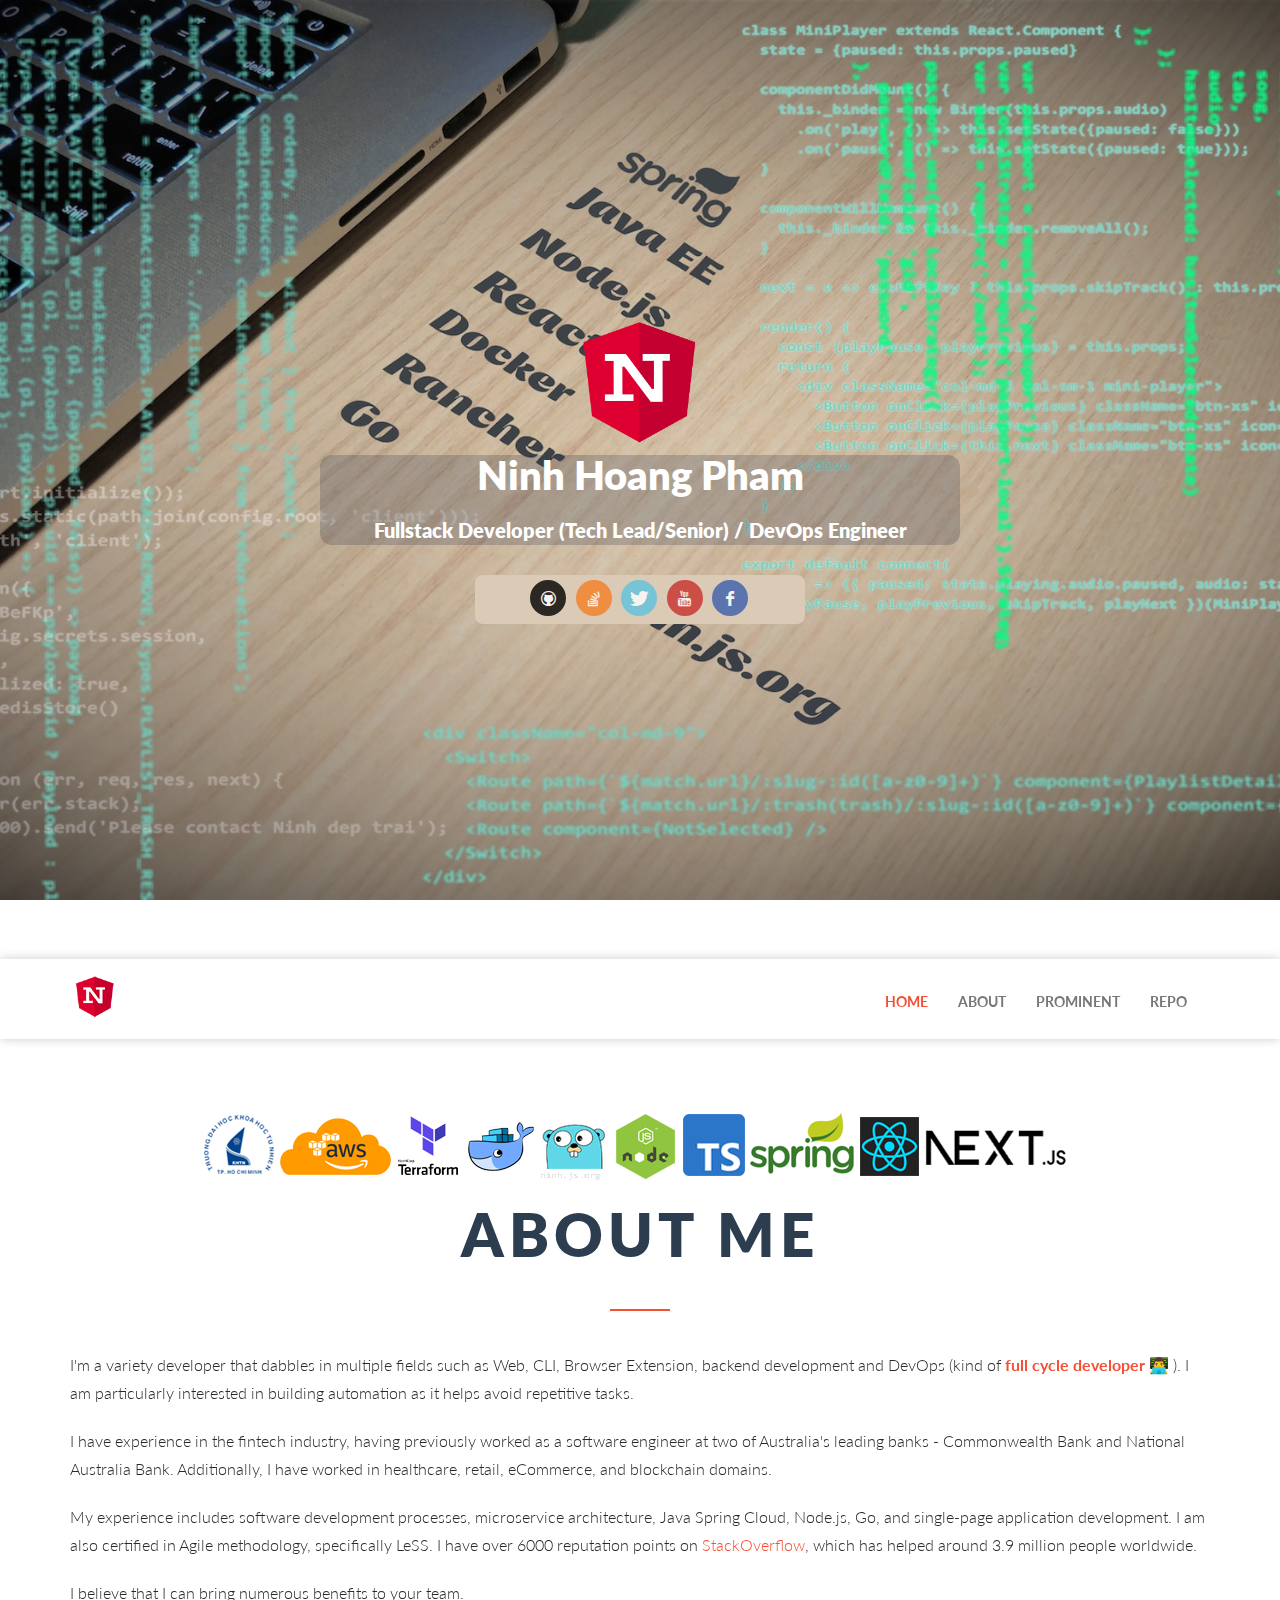
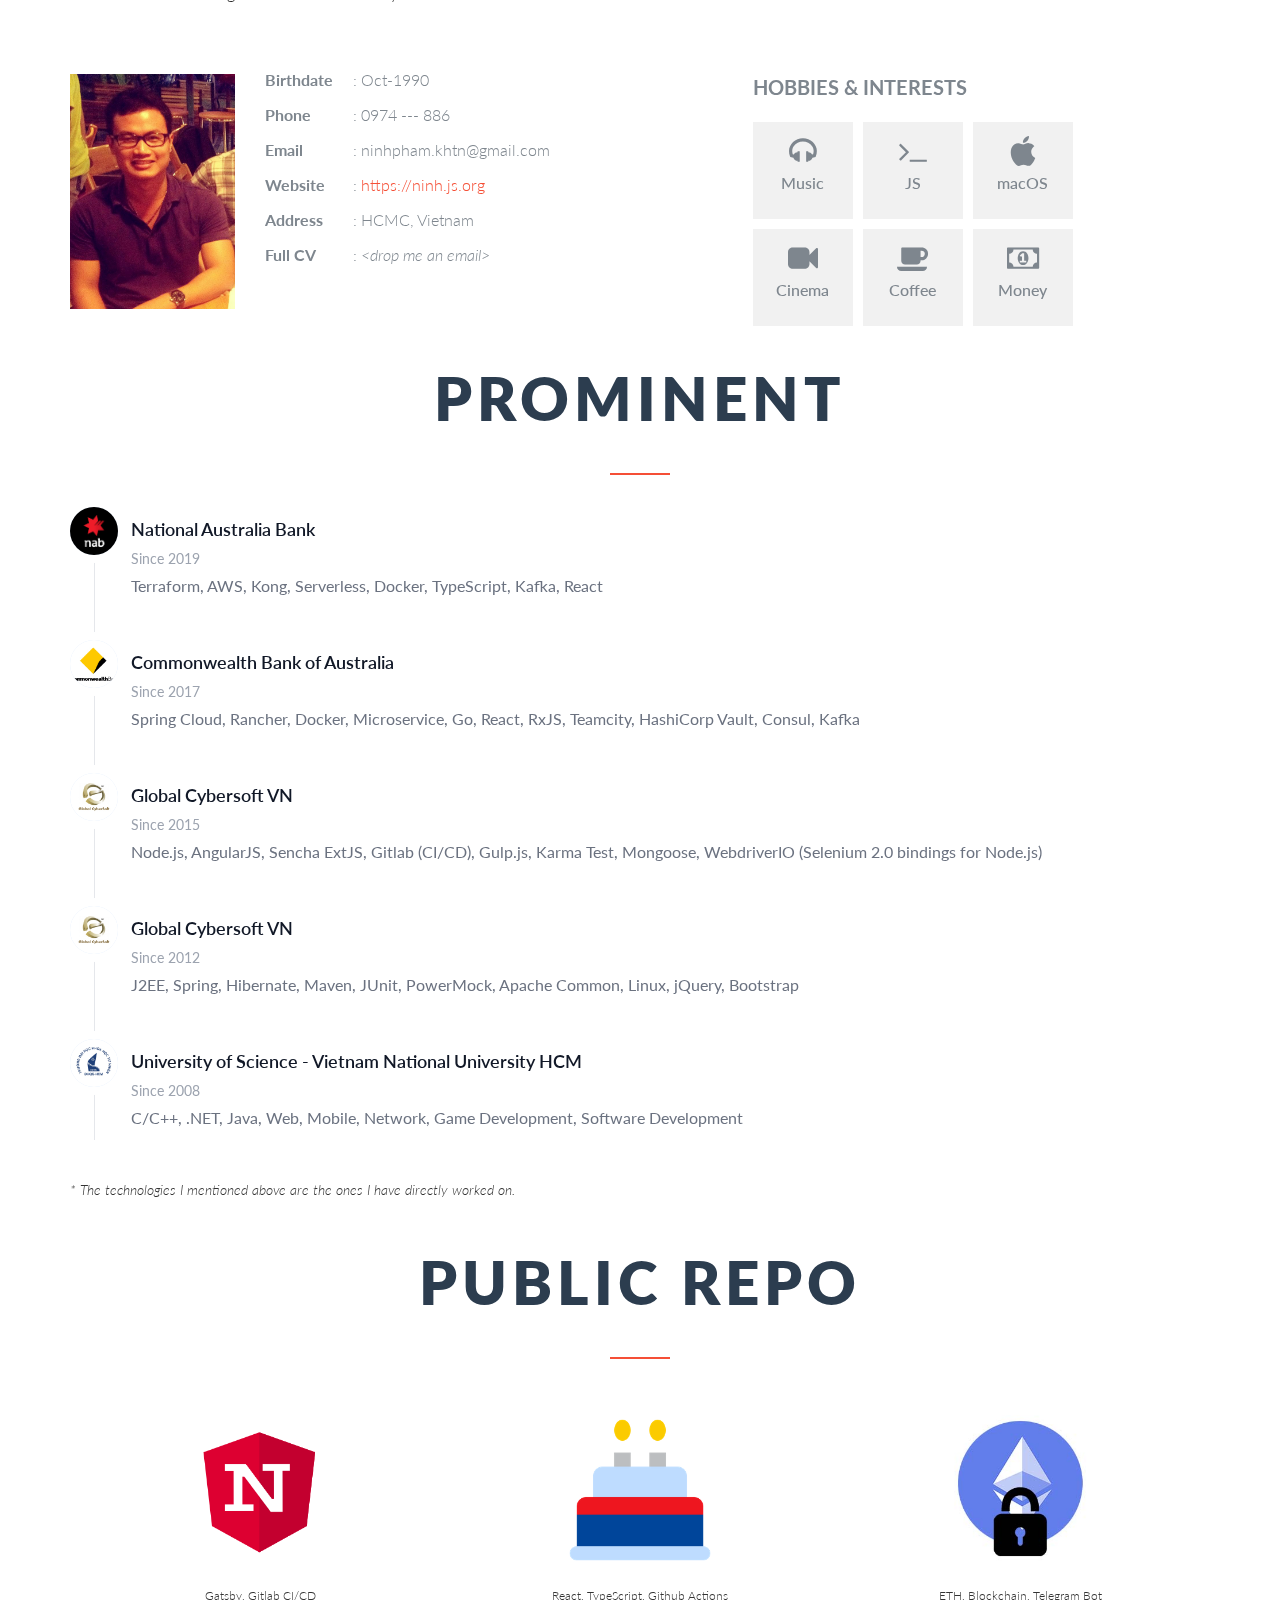
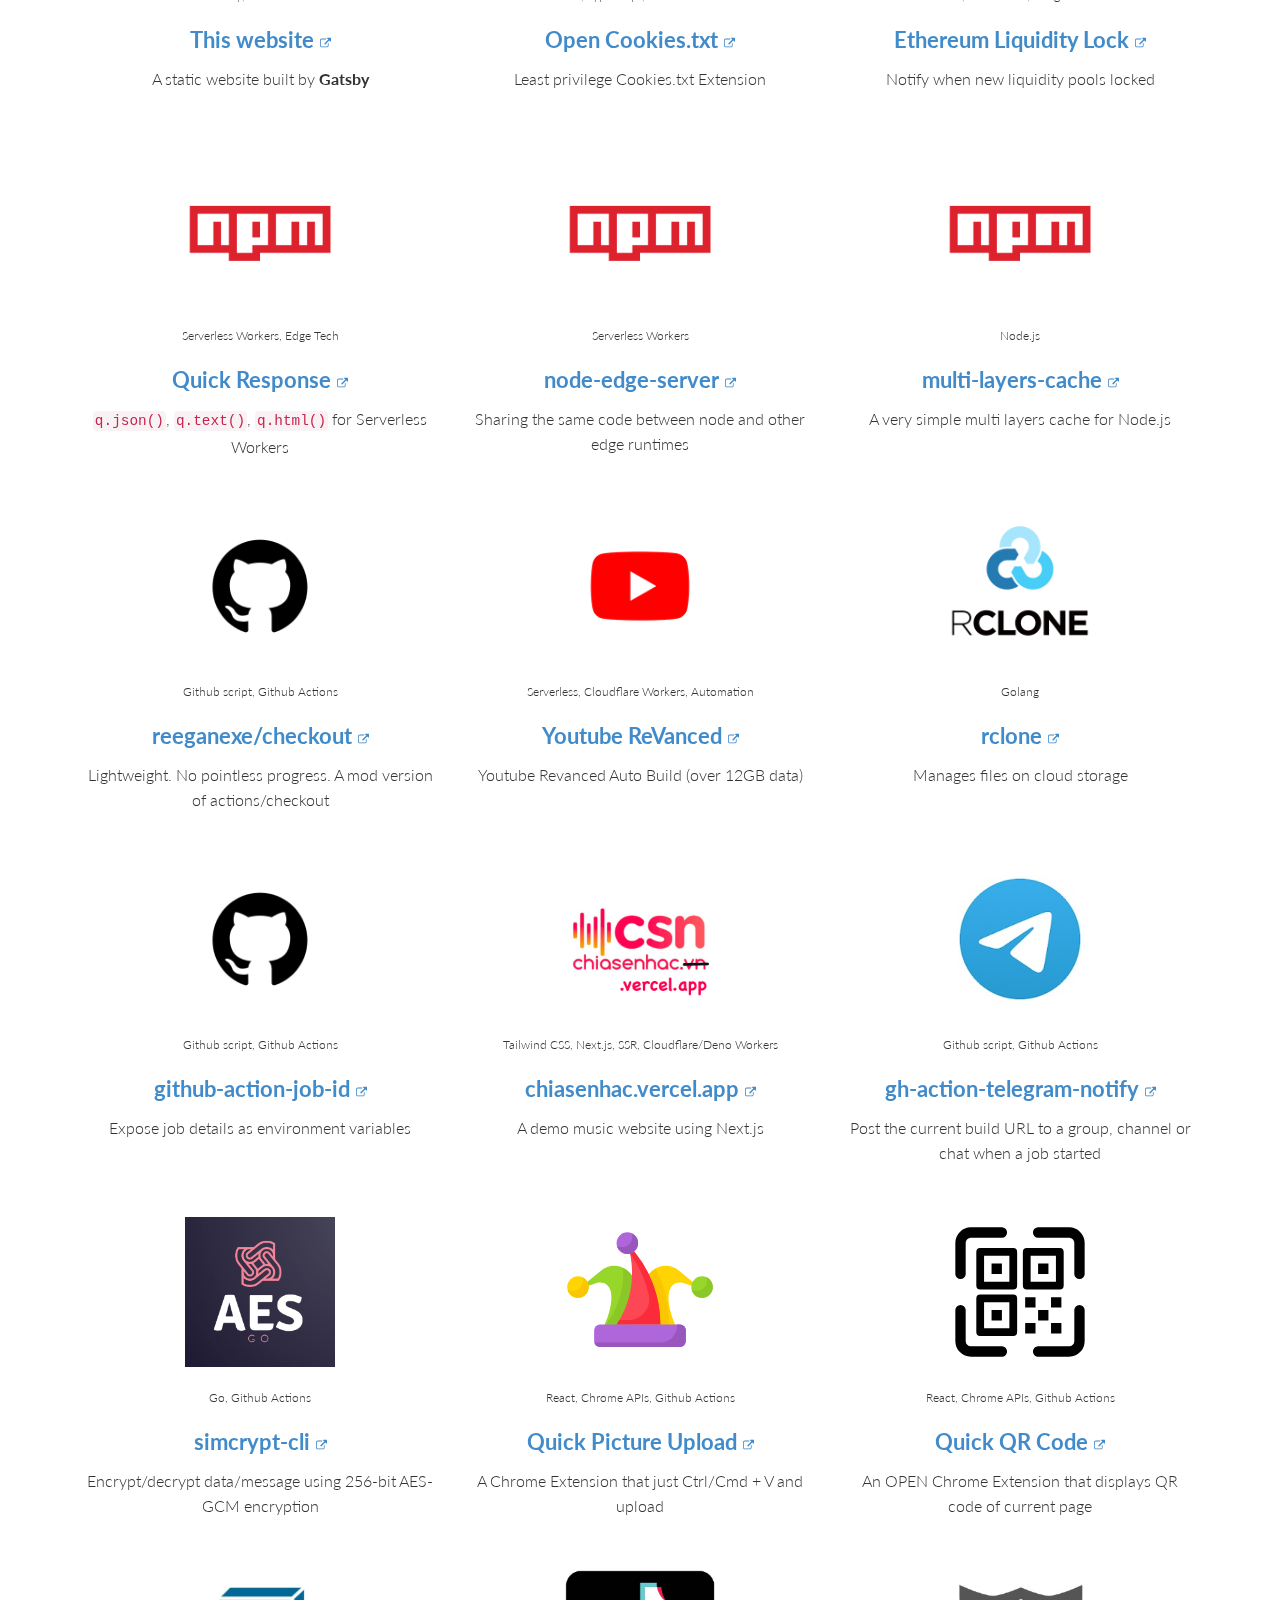
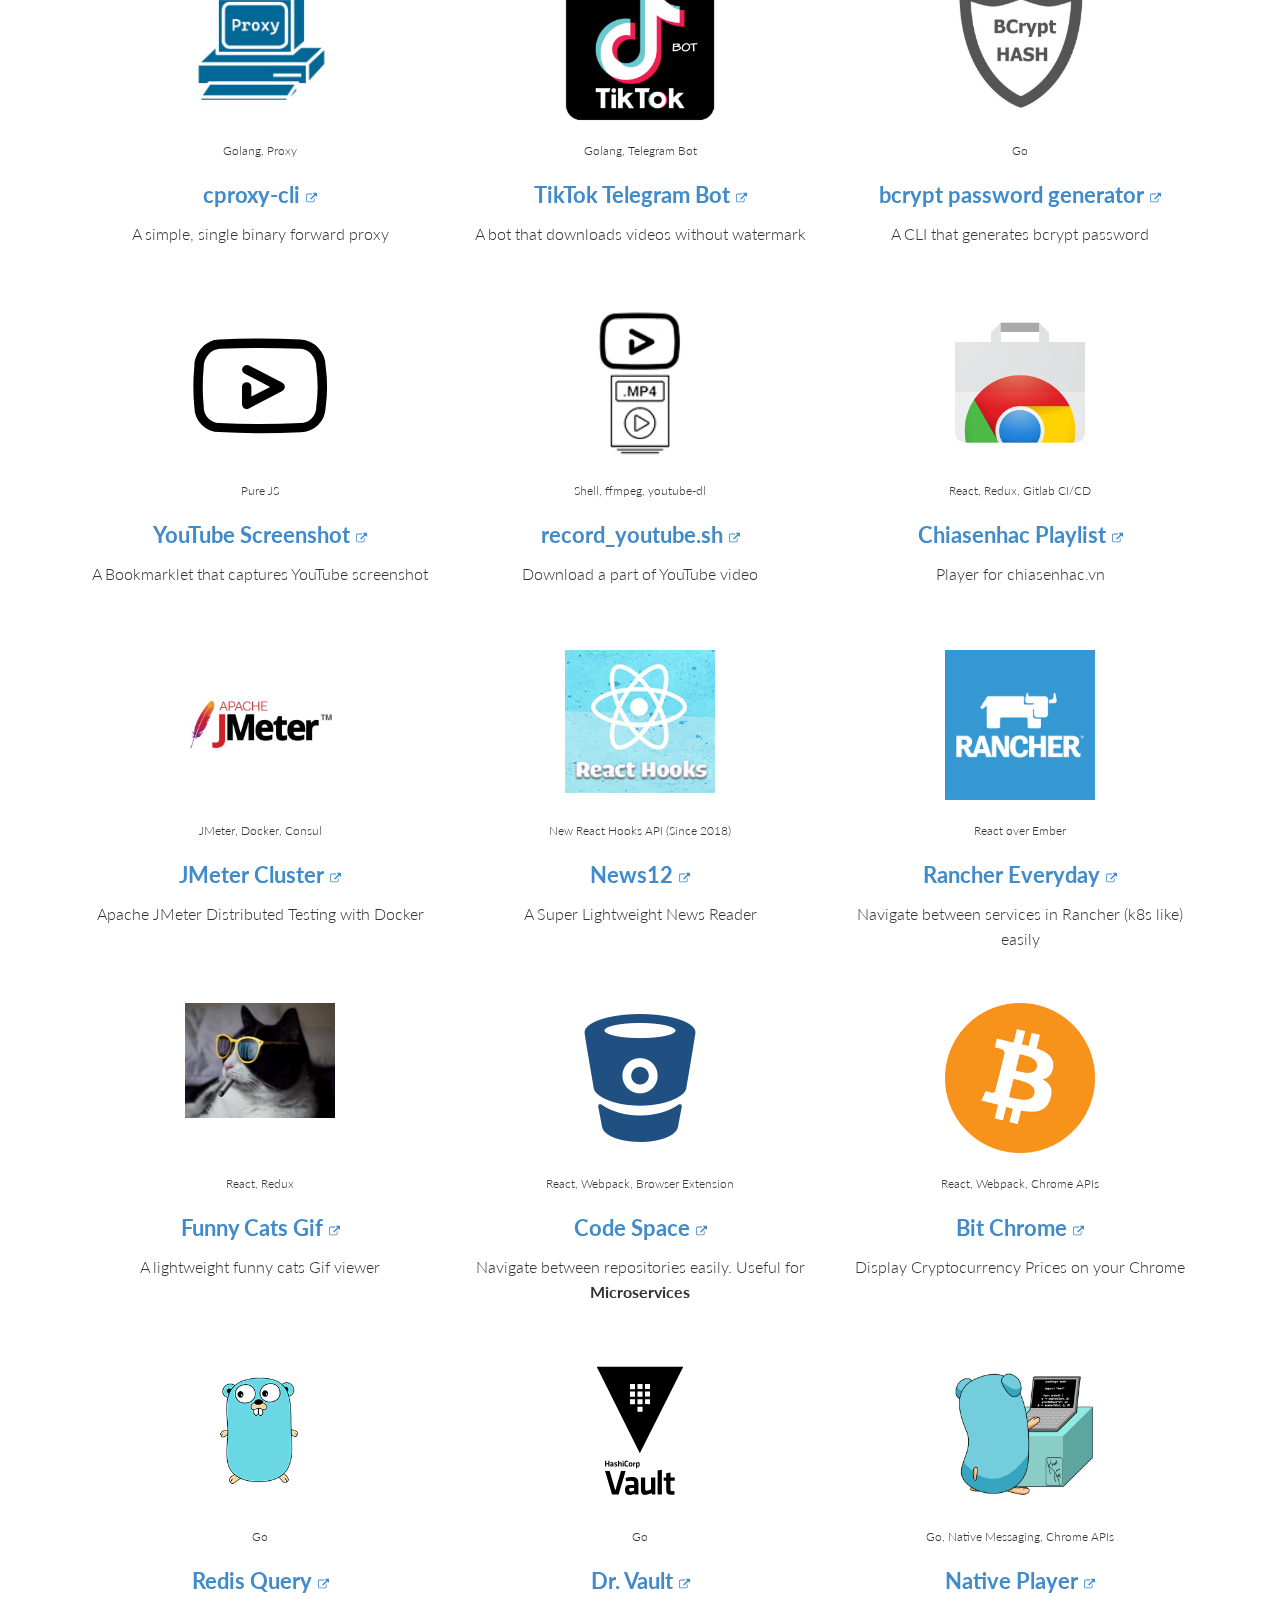
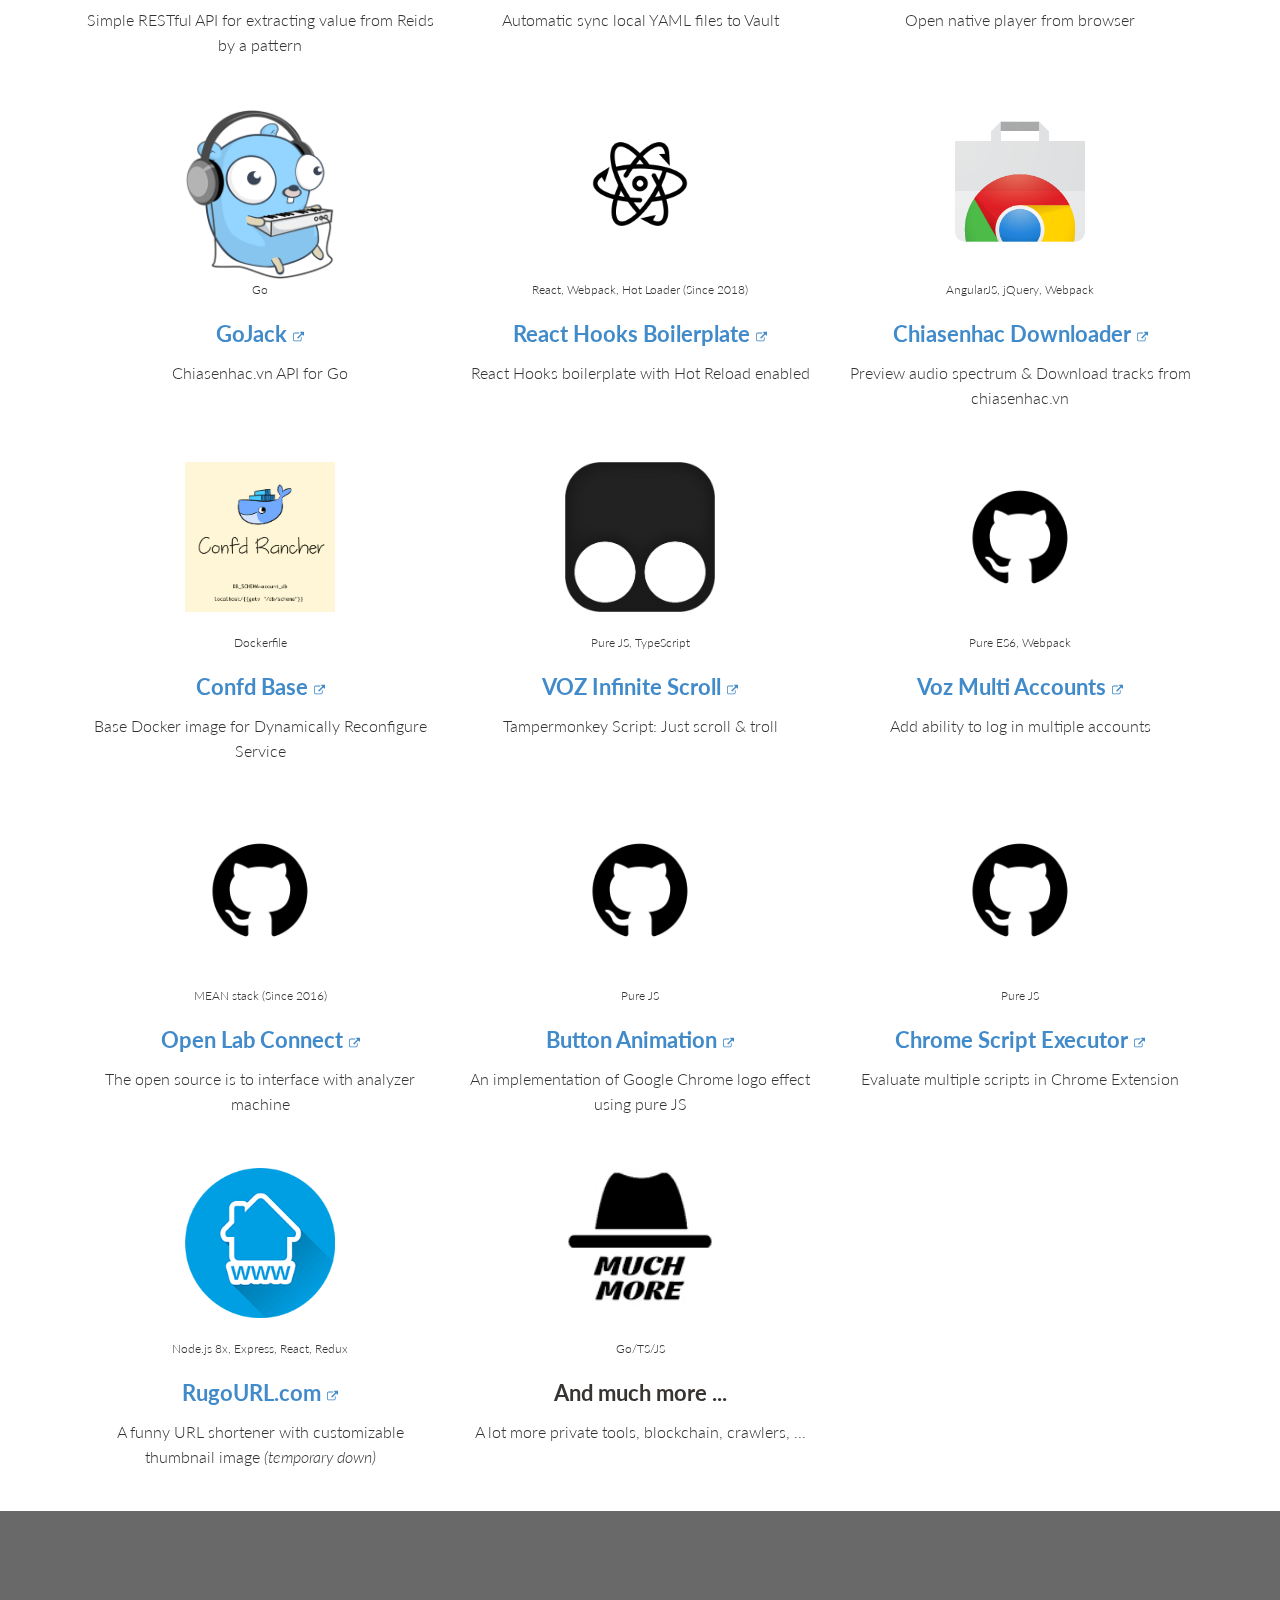
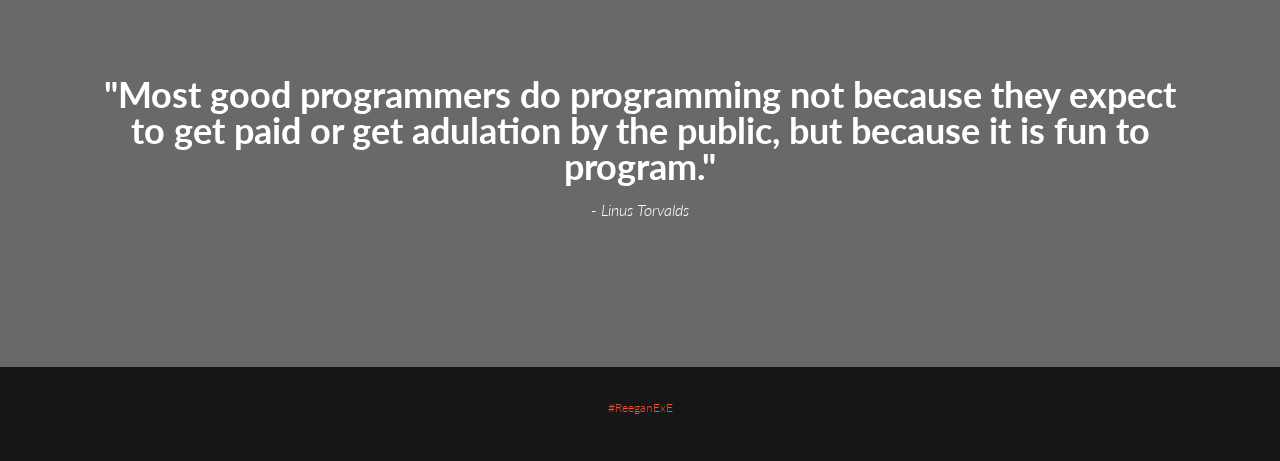
==== index.html @ cacd3e43 "Initial" ====
<!DOCTYPE html><html lang="en"><head><meta charSet="utf-8"/><meta http-equiv="x-ua-compatible" content="ie=edge"/><meta name="viewport" content="width=device-width, initial-scale=1, shrink-to-fit=no"/><meta name="generator" content="Gatsby 5.11.0"/><meta data-react-helmet="true" name="description" content="Spring Cloud, Golang, AWS, Node.js, React, Cloud Native, Docker, TypeScript, DevOps, Webpack, Git, Agile"/><meta data-react-helmet="true" name="keywords" content="Ninh Pham - Resume - ReeganExE"/><meta data-react-helmet="true" property="og:title" content="Ninh Pham - Fullstack Developer / A DevOps / A Tech lead - #ReeganExE"/><meta data-react-helmet="true" property="og:description" content="Spring Cloud, Golang, AWS, Node.js, React, Cloud Native, Docker, TypeScript, DevOps, Webpack, Git, Agile"/><meta data-react-helmet="true" property="og:type" content="website"/><meta data-react-helmet="true" name="twitter:card" content="summary"/><meta data-react-helmet="true" name="twitter:creator" content="@ReeganExE Ninh Pham"/><meta data-react-helmet="true" name="twitter:title" content="Ninh Pham - Fullstack Developer / A DevOps / A Tech lead - #ReeganExE"/><meta data-react-helmet="true" name="twitter:description" content="Spring Cloud, Golang, AWS, Node.js, React, Cloud Native, Docker, TypeScript, DevOps, Webpack, Git, Agile"/><meta data-react-helmet="true" name="twitter:image" content="img/IMG_7351-4-01.jpg"/><meta name="theme-color" content="#4a4a4d"/><style data-href="/styles.79ef4f808b6f6ef29a2e.css" data-identity="gatsby-global-css">/*
! tailwindcss v3.3.2 | MIT License | https://tailwindcss.com
*/*,:after,:before{border:0 solid #e5e7eb;box-sizing:border-box}:after,:before{--tw-content:""}html{-webkit-text-size-adjust:100%;font-feature-settings:normal;font-family:ui-sans-serif,system-ui,-apple-system,BlinkMacSystemFont,Segoe UI,Roboto,Helvetica Neue,Arial,Noto Sans,sans-serif,Apple Color Emoji,Segoe UI Emoji,Segoe UI Symbol,Noto Color Emoji;font-variation-settings:normal;line-height:1.5;-moz-tab-size:4;-o-tab-size:4;tab-size:4}body{line-height:inherit;margin:0}hr{border-top-width:1px;color:inherit;height:0}abbr:where([title]){-webkit-text-decoration:underline dotted;text-decoration:underline dotted}h1,h2,h3,h4,h5,h6{font-size:inherit;font-weight:inherit}a{color:inherit;text-decoration:inherit}b,strong{font-weight:bolder}code,kbd,pre,samp{font-family:ui-monospace,SFMono-Regular,Menlo,Monaco,Consolas,Liberation Mono,Courier New,monospace;font-size:1em}small{font-size:80%}sub,sup{font-size:75%;line-height:0;position:relative;vertical-align:baseline}sub{bottom:-.25em}sup{top:-.5em}table{border-collapse:collapse;border-color:inherit;text-indent:0}button,input,optgroup,select,textarea{color:inherit;font-family:inherit;font-size:100%;font-weight:inherit;line-height:inherit;margin:0;padding:0}button,select{text-transform:none}[type=button],[type=reset],[type=submit],button{-webkit-appearance:button;background-color:transparent;background-image:none}:-moz-focusring{outline:auto}:-moz-ui-invalid{box-shadow:none}progress{vertical-align:baseline}::-webkit-inner-spin-button,::-webkit-outer-spin-button{height:auto}[type=search]{-webkit-appearance:textfield;outline-offset:-2px}::-webkit-search-decoration{-webkit-appearance:none}::-webkit-file-upload-button{-webkit-appearance:button;font:inherit}summary{display:list-item}blockquote,dd,dl,figure,h1,h2,h3,h4,h5,h6,hr,p,pre{margin:0}fieldset{margin:0}fieldset,legend{padding:0}menu,ol,ul{list-style:none;margin:0;padding:0}textarea{resize:vertical}input::-moz-placeholder,textarea::-moz-placeholder{color:#9ca3af;opacity:1}input::placeholder,textarea::placeholder{color:#9ca3af;opacity:1}[role=button],button{cursor:pointer}:disabled{cursor:default}audio,canvas,embed,iframe,img,object,svg,video{display:block;vertical-align:middle}img,video{height:auto;max-width:100%}[hidden]{display:none}*,:after,:before{--tw-border-spacing-x:0;--tw-border-spacing-y:0;--tw-translate-x:0;--tw-translate-y:0;--tw-rotate:0;--tw-skew-x:0;--tw-skew-y:0;--tw-scale-x:1;--tw-scale-y:1;--tw-pan-x: ;--tw-pan-y: ;--tw-pinch-zoom: ;--tw-scroll-snap-strictness:proximity;--tw-gradient-from-position: ;--tw-gradient-via-position: ;--tw-gradient-to-position: ;--tw-ordinal: ;--tw-slashed-zero: ;--tw-numeric-figure: ;--tw-numeric-spacing: ;--tw-numeric-fraction: ;--tw-ring-inset: ;--tw-ring-offset-width:0px;--tw-ring-offset-color:#fff;--tw-ring-color:rgba(59,130,246,.5);--tw-ring-offset-shadow:0 0 #0000;--tw-ring-shadow:0 0 #0000;--tw-shadow:0 0 #0000;--tw-shadow-colored:0 0 #0000;--tw-blur: ;--tw-brightness: ;--tw-contrast: ;--tw-grayscale: ;--tw-hue-rotate: ;--tw-invert: ;--tw-saturate: ;--tw-sepia: ;--tw-drop-shadow: ;--tw-backdrop-blur: ;--tw-backdrop-brightness: ;--tw-backdrop-contrast: ;--tw-backdrop-grayscale: ;--tw-backdrop-hue-rotate: ;--tw-backdrop-invert: ;--tw-backdrop-opacity: ;--tw-backdrop-saturate: ;--tw-backdrop-sepia: }::backdrop{--tw-border-spacing-x:0;--tw-border-spacing-y:0;--tw-translate-x:0;--tw-translate-y:0;--tw-rotate:0;--tw-skew-x:0;--tw-skew-y:0;--tw-scale-x:1;--tw-scale-y:1;--tw-pan-x: ;--tw-pan-y: ;--tw-pinch-zoom: ;--tw-scroll-snap-strictness:proximity;--tw-gradient-from-position: ;--tw-gradient-via-position: ;--tw-gradient-to-position: ;--tw-ordinal: ;--tw-slashed-zero: ;--tw-numeric-figure: ;--tw-numeric-spacing: ;--tw-numeric-fraction: ;--tw-ring-inset: ;--tw-ring-offset-width:0px;--tw-ring-offset-color:#fff;--tw-ring-color:rgba(59,130,246,.5);--tw-ring-offset-shadow:0 0 #0000;--tw-ring-shadow:0 0 #0000;--tw-shadow:0 0 #0000;--tw-shadow-colored:0 0 #0000;--tw-blur: ;--tw-brightness: ;--tw-contrast: ;--tw-grayscale: ;--tw-hue-rotate: ;--tw-invert: ;--tw-saturate: ;--tw-sepia: ;--tw-drop-shadow: ;--tw-backdrop-blur: ;--tw-backdrop-brightness: ;--tw-backdrop-contrast: ;--tw-backdrop-grayscale: ;--tw-backdrop-hue-rotate: ;--tw-backdrop-invert: ;--tw-backdrop-opacity: ;--tw-backdrop-saturate: ;--tw-backdrop-sepia: }.sbngdl{color:var(--tw-format-body);max-width:65ch}.sbngdl :where([class~=lead]):not(:where([class~=_4vucd] *)){color:var(--tw-format-lead);font-size:1.25em;line-height:1.6;margin-bottom:1.2em;margin-top:1.2em}.sbngdl :where(a):not(:where([class~=_4vucd] *)){color:var(--tw-format-links);font-weight:500;text-decoration:underline}.sbngdl :where(a):not(:where([class~=_4vucd] *)):hover{text-decoration:none}.sbngdl :where(strong):not(:where([class~=_4vucd] *)){color:var(--tw-format-bold);font-weight:700}.sbngdl :where(a strong):not(:where([class~=_4vucd] *)){color:inherit}.sbngdl :where(blockquote strong):not(:where([class~=_4vucd] *)){color:inherit}.sbngdl :where(thead th strong):not(:where([class~=_4vucd] *)){color:inherit}.sbngdl :where(ol):not(:where([class~=_4vucd] *)){list-style-type:decimal;margin-bottom:1.25em;margin-top:1.25em;padding-left:1.625em}.sbngdl :where(ol[type=A]):not(:where([class~=_4vucd] *)){list-style-type:upper-alpha}.sbngdl :where(ol[type=a]):not(:where([class~=_4vucd] *)){list-style-type:lower-alpha}.sbngdl :where(ol[type=A s]):not(:where([class~=_4vucd] *)){list-style-type:upper-alpha}.sbngdl :where(ol[type=a s]):not(:where([class~=_4vucd] *)){list-style-type:lower-alpha}.sbngdl :where(ol[type=I]):not(:where([class~=_4vucd] *)){list-style-type:upper-roman}.sbngdl :where(ol[type=i]):not(:where([class~=_4vucd] *)){list-style-type:lower-roman}.sbngdl :where(ol[type=I s]):not(:where([class~=_4vucd] *)){list-style-type:upper-roman}.sbngdl :where(ol[type=i s]):not(:where([class~=_4vucd] *)){list-style-type:lower-roman}.sbngdl :where(ol[type="1"]):not(:where([class~=_4vucd] *)){list-style-type:decimal}.sbngdl :where(ul):not(:where([class~=_4vucd] *)){list-style-type:disc;margin-bottom:1.25em;margin-top:1.25em;padding-left:1.625em}.sbngdl :where(ol>li):not(:where([class~=_4vucd] *))::marker{color:var(--tw-format-counters);font-weight:400}.sbngdl :where(ul>li):not(:where([class~=_4vucd] *))::marker{color:var(--tw-format-bullets)}.sbngdl :where(hr):not(:where([class~=_4vucd] *)){border-color:var(--tw-format-hr);border-top-width:1px;margin-bottom:3em;margin-top:3em}.sbngdl :where(blockquote):not(:where([class~=_4vucd] *)){color:var(--tw-format-quotes);font-size:1.1111111em;font-style:italic;font-weight:700;margin-bottom:1.6em;quotes:"\201C""\201D""\2018""\2019"}.sbngdl :where(blockquote):not(:where([class~=_4vucd] *)):before{background-image:url("data:image/svg+xml;charset=utf-8,%3Csvg xmlns='http://www.w3.org/2000/svg' width='32' height='24' fill='none' viewBox='0 0 32 24'%3E%3Cpath fill='%239CA3AF' d='M18.69 24v-9.855C18.69 6.54 23.663 1.385 30.666 0l1.326 2.868c-3.242 1.223-5.326 4.85-5.326 7.799H32V24H18.69ZM0 24v-9.855C0 6.54 4.997 1.384 12 0l1.328 2.868C10.084 4.091 8 7.718 8 10.667h5.31V24H0Z'/%3E%3C/svg%3E");background-repeat:no-repeat;color:var(--tw-format-quotes);content:"";display:block;height:1.3333333em;margin-top:1.6em;width:1.7777778em}.sbngdl :where(blockquote p:first-of-type):not(:where([class~=_4vucd] *)):before{content:open-quote}.sbngdl :where(blockquote p:last-of-type):not(:where([class~=_4vucd] *)):after{content:close-quote}.sbngdl :where(h1):not(:where([class~=_4vucd] *)){color:var(--tw-format-headings);font-size:2.25em;font-weight:800;line-height:1.1111111;margin-bottom:.8888889em;margin-top:0}.sbngdl :where(h1 strong):not(:where([class~=_4vucd] *)){color:inherit;font-weight:900}.sbngdl :where(h2):not(:where([class~=_4vucd] *)){color:var(--tw-format-headings);font-size:1.5em;font-weight:700;line-height:1.3333333;margin-bottom:1em;margin-top:0}.sbngdl :where(h2 strong):not(:where([class~=_4vucd] *)){color:inherit;font-weight:800}.sbngdl :where(h3):not(:where([class~=_4vucd] *)){color:var(--tw-format-headings);font-size:1.25em;font-weight:700;line-height:1.6;margin-bottom:.6em;margin-top:0}.sbngdl :where(h3 strong):not(:where([class~=_4vucd] *)){color:inherit;font-weight:800}.sbngdl :where(h4):not(:where([class~=_4vucd] *)){color:var(--tw-format-headings);font-weight:600;line-height:1.5;margin-bottom:.5em;margin-top:0}.sbngdl :where(h4 strong):not(:where([class~=_4vucd] *)){color:inherit;font-weight:700}.sbngdl :where(img):not(:where([class~=_4vucd] *)){margin-bottom:2em;margin-top:2em}.sbngdl :where(figure>*):not(:where([class~=_4vucd] *)){margin-bottom:0;margin-top:0}.sbngdl :where(figcaption):not(:where([class~=_4vucd] *)){color:var(--tw-format-captions);font-size:.875em;line-height:1.4285714;margin-top:.8571429em}.sbngdl :where(code):not(:where([class~=_4vucd] *)){background-color:var(--tw-format-code-bg);border-radius:.2222222em;color:var(--tw-format-code);font-size:.875em;font-weight:600;padding:.3333333em .5555556em}.sbngdl :where(a code):not(:where([class~=_4vucd] *)){color:inherit}.sbngdl :where(h1 code):not(:where([class~=_4vucd] *)){color:inherit}.sbngdl :where(h2 code):not(:where([class~=_4vucd] *)){color:inherit;font-size:.875em}.sbngdl :where(h3 code):not(:where([class~=_4vucd] *)){color:inherit;font-size:.9em}.sbngdl :where(h4 code):not(:where([class~=_4vucd] *)){color:inherit}.sbngdl :where(blockquote code):not(:where([class~=_4vucd] *)){color:inherit}.sbngdl :where(thead th code):not(:where([class~=_4vucd] *)){color:inherit}.sbngdl :where(pre):not(:where([class~=_4vucd] *)){background-color:var(--tw-format-pre-bg);border-radius:.375rem;color:var(--tw-format-pre-code);font-size:.875em;font-weight:400;line-height:1.7142857;margin-bottom:1.7142857em;margin-top:1.7142857em;overflow-x:auto;padding:.8571429em 1.1428571em}.sbngdl :where(pre code):not(:where([class~=_4vucd] *)){background-color:transparent;border-radius:0;border-width:0;color:inherit;font-family:inherit;font-size:inherit;font-weight:inherit;line-height:inherit;padding:0}.sbngdl :where(pre code):not(:where([class~=_4vucd] *)):before{content:none}.sbngdl :where(pre code):not(:where([class~=_4vucd] *)):after{content:none}.sbngdl :where(table):not(:where([class~=_4vucd] *)){font-size:.875em;line-height:1.7142857;margin-bottom:2em;margin-top:2em;table-layout:auto;text-align:left;width:100%}.sbngdl :where(thead):not(:where([class~=_4vucd] *)){background-color:var(--tw-format-th-bg);border-radius:.2777778em}.sbngdl :where(thead th):not(:where([class~=_4vucd] *)){color:var(--tw-format-headings);font-weight:600;padding:.5555556em .5714286em .5714286em;vertical-align:bottom}.sbngdl :where(tbody tr):not(:where([class~=_4vucd] *)){border-bottom-color:var(--tw-format-td-borders);border-bottom-width:1px}.sbngdl :where(tbody tr:last-child):not(:where([class~=_4vucd] *)){border-bottom-width:0}.sbngdl :where(tbody td):not(:where([class~=_4vucd] *)){vertical-align:baseline}.sbngdl :where(tfoot):not(:where([class~=_4vucd] *)){border-top-color:var(--tw-format-th-borders);border-top-width:1px}.sbngdl :where(tfoot td):not(:where([class~=_4vucd] *)){vertical-align:top}.sbngdl{--tw-format-body:#6b7280;--tw-format-headings:#111827;--tw-format-lead:#6b7280;--tw-format-links:#4b5563;--tw-format-bold:#111827;--tw-format-counters:#6b7280;--tw-format-bullets:#6b7280;--tw-format-hr:#e5e7eb;--tw-format-quotes:#111827;--tw-format-quote-borders:#e5e7eb;--tw-format-captions:#6b7280;--tw-format-code:#111827;--tw-format-code-bg:#f3f4f6;--tw-format-pre-code:#4b5563;--tw-format-pre-bg:#f3f4f6;--tw-format-th-borders:#e5e7eb;--tw-format-th-bg:#f9fafb;--tw-format-td-borders:#e5e7eb;--tw-format-invert-body:#d7d7d8;--tw-format-invert-headings:#fff;--tw-format-invert-lead:#fff;--tw-format-invert-links:#fff;--tw-format-invert-bold:#fff;--tw-format-invert-counters:#9ca3af;--tw-format-invert-bullets:#4b5563;--tw-format-invert-hr:#374151;--tw-format-invert-quotes:#f3f4f6;--tw-format-invert-quote-borders:#374151;--tw-format-invert-captions:#9ca3af;--tw-format-invert-code:#fff;--tw-format-invert-code-bg:#1f2937;--tw-format-invert-pre-code:#d1d5db;--tw-format-invert-pre-bg:#374151;--tw-format-invert-th-borders:#4b5563;--tw-format-invert-td-borders:#747577;--tw-format-invert-th-bg:#4f6689;font-size:1rem;line-height:1.75}.sbngdl :where(p):not(:where([class~=_4vucd] *)){margin-bottom:1.25em;margin-top:1.25em}.sbngdl :where(blockquote>p:first-child):not(:where([class~=_4vucd] *)){margin-top:0}.sbngdl :where(video):not(:where([class~=_4vucd] *)){margin-bottom:2em;margin-top:2em}.sbngdl :where(figure):not(:where([class~=_4vucd] *)){margin-bottom:2em;margin-top:2em}.sbngdl :where(li):not(:where([class~=_4vucd] *)){margin-bottom:.5em;margin-top:.5em}.sbngdl :where(ol>li):not(:where([class~=_4vucd] *)){padding-left:.375em}.sbngdl :where(ul>li):not(:where([class~=_4vucd] *)){padding-left:.375em}.sbngdl :where(.sbngdl>ul>li p):not(:where([class~=_4vucd] *)){margin-bottom:.75em;margin-top:.75em}.sbngdl :where(.sbngdl>ul>li>:first-child):not(:where([class~=_4vucd] *)){margin-top:1.25em}.sbngdl :where(.sbngdl>ul>li>:last-child):not(:where([class~=_4vucd] *)){margin-bottom:1.25em}.sbngdl :where(.sbngdl>ol>li>:first-child):not(:where([class~=_4vucd] *)){margin-top:1.25em}.sbngdl :where(.sbngdl>ol>li>:last-child):not(:where([class~=_4vucd] *)){margin-bottom:1.25em}.sbngdl :where(ul ul,ul ol,ol ul,ol ol):not(:where([class~=_4vucd] *)){margin-bottom:.75em;margin-top:.75em}.sbngdl :where(hr+*):not(:where([class~=_4vucd] *)){margin-top:0}.sbngdl :where(h2+*):not(:where([class~=_4vucd] *)){margin-top:0}.sbngdl :where(h3+*):not(:where([class~=_4vucd] *)){margin-top:0}.sbngdl :where(h4+*):not(:where([class~=_4vucd] *)){margin-top:0}.sbngdl :where(thead th:last-child):not(:where([class~=_4vucd] *)){padding-right:0}.sbngdl :where(tbody td,tfoot td):not(:where([class~=_4vucd] *)){padding:.5714286em}.sbngdl :where(tbody td:last-child,tfoot td:last-child):not(:where([class~=_4vucd] *)){padding-right:0}.sbngdl :where(.sbngdl>:first-child):not(:where([class~=_4vucd] *)){margin-top:0}.sbngdl :where(.sbngdl>:last-child):not(:where([class~=_4vucd] *)){margin-bottom:0}._11uv0w0{font-size:1rem;line-height:1.7142857}._11uv0w0 :where(p):not(:where([class~=_4vucd] *)){margin-bottom:1em;margin-top:1em}._11uv0w0 :where([class~=lead]):not(:where([class~=_4vucd] *)){font-size:1.125em;line-height:1.5555556;margin-bottom:.8888889em;margin-top:.8888889em}._11uv0w0 :where(blockquote):not(:where([class~=_4vucd] *)){margin-bottom:1.3333333em}._11uv0w0 :where(blockquote):not(:where([class~=_4vucd] *)):before{margin-top:1.3333333em}._11uv0w0 :where(h1):not(:where([class~=_4vucd] *)){font-size:1.6666667em;line-height:1.2;margin-bottom:.8em;margin-top:0}._11uv0w0 :where(h2):not(:where([class~=_4vucd] *)){font-size:1.5em;line-height:1.4;margin-bottom:.8em;margin-top:0}._11uv0w0 :where(h3):not(:where([class~=_4vucd] *)){font-size:1.25em;line-height:1.5555556;margin-bottom:.4444444em;margin-top:0}._11uv0w0 :where(h4):not(:where([class~=_4vucd] *)){font-size:1.125em;line-height:1.25;margin-bottom:.5em;margin-top:0}._11uv0w0 :where(img):not(:where([class~=_4vucd] *)){margin-bottom:1.5em;margin-top:1.5em}._11uv0w0 :where(video):not(:where([class~=_4vucd] *)){margin-bottom:1.5em;margin-top:1.5em}._11uv0w0 :where(figure):not(:where([class~=_4vucd] *)){margin-bottom:1.5em;margin-top:1.5em}._11uv0w0 :where(figure>*):not(:where([class~=_4vucd] *)){margin-bottom:0;margin-top:0}._11uv0w0 :where(figcaption):not(:where([class~=_4vucd] *)){font-size:.875em;line-height:1.3333333;margin-top:.6666667em;text-align:center}._11uv0w0 :where(code):not(:where([class~=_4vucd] *)){font-size:.875em}._11uv0w0 :where(h2 code):not(:where([class~=_4vucd] *)){font-size:.9em}._11uv0w0 :where(h3 code):not(:where([class~=_4vucd] *)){font-size:.8888889em}._11uv0w0 :where(pre):not(:where([class~=_4vucd] *)){border-radius:.25rem;font-size:.875em;line-height:1.6666667;margin-bottom:1.6666667em;margin-top:1.6666667em;padding:.6666667em 1em}._11uv0w0 :where(ol):not(:where([class~=_4vucd] *)){margin-bottom:1em;margin-top:1em;padding-left:1.375em}._11uv0w0 :where(ul):not(:where([class~=_4vucd] *)){margin-bottom:1em;margin-top:1em;padding-left:1.375em}._11uv0w0 :where(li):not(:where([class~=_4vucd] *)){margin-bottom:.25em;margin-top:.25em}._11uv0w0 :where(ol>li):not(:where([class~=_4vucd] *)){padding-left:.375em}._11uv0w0 :where(ul>li):not(:where([class~=_4vucd] *)){padding-left:.375em}._11uv0w0 :where(.sbngdl>ul>li p):not(:where([class~=_4vucd] *)){margin-bottom:.5em;margin-top:.5em}._11uv0w0 :where(.sbngdl>ul>li>:first-child):not(:where([class~=_4vucd] *)){margin-top:1em}._11uv0w0 :where(.sbngdl>ul>li>:last-child):not(:where([class~=_4vucd] *)){margin-bottom:1em}._11uv0w0 :where(.sbngdl>ol>li>:first-child):not(:where([class~=_4vucd] *)){margin-top:1em}._11uv0w0 :where(.sbngdl>ol>li>:last-child):not(:where([class~=_4vucd] *)){margin-bottom:1em}._11uv0w0 :where(ul ul,ul ol,ol ul,ol ol):not(:where([class~=_4vucd] *)){margin-bottom:.5em;margin-top:.5em}._11uv0w0 :where(hr):not(:where([class~=_4vucd] *)){margin-bottom:2.5em;margin-top:2.5em}._11uv0w0 :where(hr+*):not(:where([class~=_4vucd] *)){margin-top:0}._11uv0w0 :where(h2+*):not(:where([class~=_4vucd] *)){margin-top:0}._11uv0w0 :where(h3+*):not(:where([class~=_4vucd] *)){margin-top:0}._11uv0w0 :where(h4+*):not(:where([class~=_4vucd] *)){margin-top:0}._11uv0w0 :where(table):not(:where([class~=_4vucd] *)){font-size:.875em;line-height:1.5}._11uv0w0 :where(thead th):not(:where([class~=_4vucd] *)){padding-bottom:.6666667em;padding-left:1em;padding-right:1em}._11uv0w0 :where(thead th:first-child):not(:where([class~=_4vucd] *)){padding-left:0}._11uv0w0 :where(thead th:last-child):not(:where([class~=_4vucd] *)){padding-right:0}._11uv0w0 :where(tbody td,tfoot td):not(:where([class~=_4vucd] *)){padding:.6666667em 1em}._11uv0w0 :where(tbody td:first-child,tfoot td:first-child):not(:where([class~=_4vucd] *)){padding-left:0}._11uv0w0 :where(tbody td:last-child,tfoot td:last-child):not(:where([class~=_4vucd] *)){padding-right:0}._11uv0w0 :where(.sbngdl>:first-child):not(:where([class~=_4vucd] *)){margin-top:0}._11uv0w0 :where(.sbngdl>:last-child):not(:where([class~=_4vucd] *)){margin-bottom:0}._10k5j2x :where(.sbngdl>ul>li p):not(:where([class~=_4vucd] *)){margin-bottom:.75em;margin-top:.75em}._10k5j2x :where(.sbngdl>ul>li>:first-child):not(:where([class~=_4vucd] *)){margin-top:1.25em}._10k5j2x :where(.sbngdl>ul>li>:last-child):not(:where([class~=_4vucd] *)){margin-bottom:1.25em}._10k5j2x :where(.sbngdl>ol>li>:first-child):not(:where([class~=_4vucd] *)){margin-top:1.25em}._10k5j2x :where(.sbngdl>ol>li>:last-child):not(:where([class~=_4vucd] *)){margin-bottom:1.25em}._10k5j2x :where(.sbngdl>:first-child):not(:where([class~=_4vucd] *)){margin-top:0}._10k5j2x :where(.sbngdl>:last-child):not(:where([class~=_4vucd] *)){margin-bottom:0}._103wm85 :where(.sbngdl>ul>li p):not(:where([class~=_4vucd] *)){margin-bottom:.8888889em;margin-top:.8888889em}._103wm85 :where(.sbngdl>ul>li>:first-child):not(:where([class~=_4vucd] *)){margin-top:1.3333333em}._103wm85 :where(.sbngdl>ul>li>:last-child):not(:where([class~=_4vucd] *)){margin-bottom:1.3333333em}._103wm85 :where(.sbngdl>ol>li>:first-child):not(:where([class~=_4vucd] *)){margin-top:1.3333333em}._103wm85 :where(.sbngdl>ol>li>:last-child):not(:where([class~=_4vucd] *)){margin-bottom:1.3333333em}._103wm85 :where(.sbngdl>:first-child):not(:where([class~=_4vucd] *)){margin-top:0}._103wm85 :where(.sbngdl>:last-child):not(:where([class~=_4vucd] *)){margin-bottom:0}.q9pd40{--tw-format-links:#2563eb;--tw-format-invert-links:#3b82f6}._17h6l04{pointer-events:none}.faqr44{position:fixed}._1lbabur{position:absolute}._18cbjui{position:relative}._1ggbalg{bottom:0;top:0}._16dqjug{left:-3.8rem}.befao3{top:-.5rem}.hecw16{left:0}.h4dac7{left:.75rem}.r7kc6h{top:.75rem}._1k0q3lq{margin-left:1rem;margin-right:1rem}.flogbl{margin-left:auto;margin-right:auto}.pzboxj{margin-bottom:1.5rem;margin-top:1.5rem}._1sabsdn{margin-bottom:.25rem}._1skbe2m{margin-bottom:.5rem}._1suazrl{margin-bottom:.75rem}._1t4algk{margin-bottom:1rem}._1tea75j{margin-bottom:1.25rem}._1to9sui{margin-bottom:1.5rem}._1psfd4w{margin-bottom:2rem}._1dbzkqo{margin-left:.5rem}._1efxzik{margin-left:1.5rem}._1gdv7dd{margin-left:2.25rem}._1ecwq2j{margin-right:.25rem}._1ewvxgh{margin-right:.75rem}._1f6vj5g{margin-right:1rem}._1bdwvrv{margin-top:.75rem}._1cruw8q{margin-top:1rem}._1d1uhxp{margin-top:1.25rem}._1c7vous{margin-top:1.5rem}._88mz4f{display:block}.r52x71{display:flex}._1qyw455{display:inline-flex}._13rrkda{display:table}._19ata0i{display:grid}.hc266a{display:none}.uth3g6{height:3rem}.vxfi82{height:4rem}._1mscifg{height:1.25rem}._1nmbbid{height:1.5rem}._1o6aiwb{height:2rem}._1ihrp8j{min-height:340px}._5rf9pi{min-height:100vh}._1mfd04d{width:3rem}._1lbelch{width:4rem}.rsqsoh{width:1.25rem}.qyrzlk{width:1.5rem}.dk4vi9{width:auto}.p0drrb{width:100%}._1v02wk7{max-width:42rem}._1a64v8f{max-width:768px}._1m1hknq{max-width:640px}._1cwrhgy{max-width:1280px}.nevs07{max-width:24rem}.eub77b{max-width:36rem}.g897o6{max-width:20rem}.k4ux7q{flex-shrink:0}._45v23g{cursor:pointer}._1gxx7co{grid-template-columns:repeat(1,minmax(0,1fr))}._1hrw0fl{grid-template-columns:repeat(2,minmax(0,1fr))}.ar8jd6{flex-direction:column}.rk1zys{flex-wrap:wrap}.fe89io{align-items:center}.x38mys{justify-content:center}._1sl4svj{justify-content:space-between}.rh15h6{justify-content:space-evenly}._1jcplfq{gap:3rem}._1lin0b{gap:2rem}._5i3w3n{-moz-column-gap:.75rem;column-gap:.75rem}._1rpfkwr>:not([hidden])~:not([hidden]){--tw-space-x-reverse:0;margin-left:calc(1.25rem*(1 - var(--tw-space-x-reverse)));margin-right:calc(1.25rem*var(--tw-space-x-reverse))}._1sp64tr>:not([hidden])~:not([hidden]){--tw-space-y-reverse:0;margin-bottom:calc(1rem*var(--tw-space-y-reverse));margin-top:calc(1rem*(1 - var(--tw-space-y-reverse)))}.ctxhqu{align-self:center}._16u8h4x{white-space:nowrap}._1p29o2z{border-radius:.25rem}.zxc6x7{border-radius:9999px}.pwrexz{border-radius:.5rem}.gr7ojv{border-radius:.375rem}._1p4d71s{border-width:1px}._13g1zv5{border-left-width:1px}.dyko5v{border-color:rgb(229 231 235/var(--tw-border-opacity))}._1mqui6g,.dyko5v{--tw-border-opacity:1}._1mqui6g{border-color:rgb(209 213 219/var(--tw-border-opacity))}._1u9zczq{--tw-bg-opacity:1;background-color:rgb(219 234 254/var(--tw-bg-opacity))}._1mtt7bq{--tw-bg-opacity:1;background-color:rgb(239 246 255/var(--tw-bg-opacity))}.bp5ehe{--tw-bg-opacity:1;background-color:rgb(59 130 246/var(--tw-bg-opacity))}._1yekx3f{--tw-bg-opacity:1;background-color:rgb(249 250 251/var(--tw-bg-opacity))}.ee4an6{background-color:transparent}._1u3x2p9{--tw-bg-opacity:1;background-color:rgb(255 255 255/var(--tw-bg-opacity))}.pwtnrh{background-image:linear-gradient(to right,var(--tw-gradient-stops))}._20w48u{--tw-gradient-from:#f35 var(--tw-gradient-from-position);--tw-gradient-to:rgba(255,51,85,0) var(--tw-gradient-to-position);--tw-gradient-stops:var(--tw-gradient-from),var(--tw-gradient-to)}._1az6l0k{--tw-gradient-to:#f29718 var(--tw-gradient-to-position)}._1k9ayn0{fill:#3b82f6}._15psedn{padding:0}._15fssoo{padding:.25rem}._15zs02m{padding:.75rem}._16tqt5j{padding:1rem}._10y2dm3{padding-left:1rem;padding-right:1rem}._10o2rx4{padding-left:1.25rem;padding-right:1.25rem}._11i1l01{padding-left:1.5rem;padding-right:1.5rem}.u8e3ff{padding-bottom:.25rem;padding-top:.25rem}.v9sgcr{padding-bottom:3rem;padding-top:3rem}.uidp4e{padding-bottom:.5rem;padding-top:.5rem}.usdatd{padding-bottom:.75rem;padding-top:.75rem}.vmc3wa{padding-bottom:1.5rem;padding-top:1.5rem}.rqho6o{padding-bottom:2rem;padding-top:2rem}._1kxrm08{padding-bottom:4rem}.v88iog{padding-left:2.5rem}.v3anty{padding-left:.75rem}._15kzu2l{padding-right:1rem}.foo5xz{padding-top:1rem}._1e0tnr9{text-align:left}._1cam24t{text-align:center}.dklxnq{font-size:1.5rem;line-height:2rem}._1h4x2wx{font-size:1.875rem;line-height:2.25rem}.ndd69c{font-size:22px}._1pkmq1d{font-size:1rem;line-height:1.5rem}._1mimx65{font-size:1.125rem;line-height:1.75rem}._1js6lxk{font-size:.875rem;line-height:1.25rem}._1jiozc8{font-size:1.25rem;line-height:1.75rem}.r713j9{font-weight:700}.k9mk7n{font-weight:800}._18rp1d2{font-weight:300}.neo87l{font-weight:500}.pamjap{font-weight:400}.c119uf{font-weight:600}._1vtymqy{text-transform:uppercase}.s5xve6{font-style:italic}.kse1lu{font-style:normal}.vkwrqh{line-height:1}._14m1ex{line-height:1.25}._13uuqei{letter-spacing:-.025em}._1yxtlyx{letter-spacing:.025em}.h4kgku{color:rgb(59 130 246/var(--tw-text-opacity))}._1h170eb,.h4kgku{--tw-text-opacity:1}._1h170eb{color:rgb(37 99 235/var(--tw-text-opacity))}.iux56q{color:rgb(156 163 175/var(--tw-text-opacity))}._1hzencd,.iux56q{--tw-text-opacity:1}._1hzencd{color:rgb(107 114 128/var(--tw-text-opacity))}._1ywu3u6{--tw-text-opacity:1;color:rgb(31 41 55/var(--tw-text-opacity))}._1pk1gm1{color:rgb(17 24 39/var(--tw-text-opacity))}._1pk1gm1,.h7xnjl{--tw-text-opacity:1}.h7xnjl{color:rgb(255 255 255/var(--tw-text-opacity))}._9xuhy5{--tw-ring-offset-shadow:var(--tw-ring-inset) 0 0 0 var(--tw-ring-offset-width) var(--tw-ring-offset-color);--tw-ring-shadow:var(--tw-ring-inset) 0 0 0 calc(8px + var(--tw-ring-offset-width)) var(--tw-ring-color);box-shadow:var(--tw-ring-offset-shadow),var(--tw-ring-shadow),var(--tw-shadow,0 0 #0000)}._17qh2mo{--tw-ring-opacity:1;--tw-ring-color:rgb(255 255 255/var(--tw-ring-opacity))}.q2sgg0{transition-duration:.15s;transition-property:color,background-color,border-color,text-decoration-color,fill,stroke;transition-timing-function:cubic-bezier(.4,0,.2,1)}._1pf7cb5{transition-duration:.2s}body{font-family:Lato,Helvetica,Arial,sans-serif}.repo-content{text-align:center}.repo-link h3{color:#428bca;font-size:22px}.repo-link:hover{color:#428bca;text-decoration:underline}.repo-link h3 .fa{font-size:11px;margin-left:6px}.section{padding:6px 0!important}code{padding:2px!important}:is(.pb6uly .fqp6na){--tw-format-body:var(--tw-format-invert-body);--tw-format-headings:var(--tw-format-invert-headings);--tw-format-lead:var(--tw-format-invert-lead);--tw-format-links:var(--tw-format-invert-links);--tw-format-bold:var(--tw-format-invert-bold);--tw-format-counters:var(--tw-format-invert-counters);--tw-format-bullets:var(--tw-format-invert-bullets);--tw-format-hr:var(--tw-format-invert-hr);--tw-format-quotes:var(--tw-format-invert-quotes);--tw-format-quote-borders:var(--tw-format-invert-quote-borders);--tw-format-captions:var(--tw-format-invert-captions);--tw-format-code:var(--tw-format-invert-code);--tw-format-code-bg:var(--tw-format-invert-code-bg);--tw-format-pre-code:var(--tw-format-invert-pre-code);--tw-format-pre-bg:var(--tw-format-invert-pre-bg);--tw-format-th-borders:var(--tw-format-invert-th-borders);--tw-format-td-borders:var(--tw-format-invert-td-borders);--tw-format-th-bg:var(--tw-format-invert-th-bg)}@media (min-width:640px){._1j03fjz{font-size:1rem;line-height:1.75}._1j03fjz :where(p):not(:where([class~=_4vucd] *)){margin-bottom:1.25em;margin-top:1.25em}._1j03fjz :where([class~=lead]):not(:where([class~=_4vucd] *)){font-size:1.25em;line-height:1.6;margin-bottom:1.2em;margin-top:1.2em}._1j03fjz :where(blockquote):not(:where([class~=_4vucd] *)){margin-bottom:1.6em}._1j03fjz :where(blockquote):not(:where([class~=_4vucd] *)):before{margin-top:1.6em}._1j03fjz :where(blockquote>p:first-child):not(:where([class~=_4vucd] *)){margin-top:0}._1j03fjz :where(h1):not(:where([class~=_4vucd] *)){font-size:2.25em;line-height:1.1111111;margin-bottom:.8888889em;margin-top:0}._1j03fjz :where(h2):not(:where([class~=_4vucd] *)){font-size:1.5em;line-height:1.3333333;margin-bottom:1em;margin-top:0}._1j03fjz :where(h3):not(:where([class~=_4vucd] *)){font-size:1.25em;line-height:1.6;margin-bottom:.6em;margin-top:0}._1j03fjz :where(h4):not(:where([class~=_4vucd] *)){line-height:1.5;margin-bottom:.5em;margin-top:0}._1j03fjz :where(img):not(:where([class~=_4vucd] *)){margin-bottom:2em;margin-top:2em}._1j03fjz :where(video):not(:where([class~=_4vucd] *)){margin-bottom:2em;margin-top:2em}._1j03fjz :where(figure):not(:where([class~=_4vucd] *)){margin-bottom:2em;margin-top:2em}._1j03fjz :where(figure>*):not(:where([class~=_4vucd] *)){margin-bottom:0;margin-top:0}._1j03fjz :where(figcaption):not(:where([class~=_4vucd] *)){font-size:.875em;line-height:1.4285714;margin-top:.8571429em}._1j03fjz :where(code):not(:where([class~=_4vucd] *)){font-size:.875em}._1j03fjz :where(h2 code):not(:where([class~=_4vucd] *)){font-size:.875em}._1j03fjz :where(h3 code):not(:where([class~=_4vucd] *)){font-size:.9em}._1j03fjz :where(pre):not(:where([class~=_4vucd] *)){border-radius:.375rem;font-size:.875em;line-height:1.7142857;margin-bottom:1.7142857em;margin-top:1.7142857em;padding:.8571429em 1.1428571em}._1j03fjz :where(ol):not(:where([class~=_4vucd] *)){margin-bottom:1.25em;margin-top:1.25em;padding-left:1.625em}._1j03fjz :where(ul):not(:where([class~=_4vucd] *)){margin-bottom:1.25em;margin-top:1.25em;padding-left:1.625em}._1j03fjz :where(li):not(:where([class~=_4vucd] *)){margin-bottom:.5em;margin-top:.5em}._1j03fjz :where(ol>li):not(:where([class~=_4vucd] *)){padding-left:.375em}._1j03fjz :where(ul>li):not(:where([class~=_4vucd] *)){padding-left:.375em}._1j03fjz :where(.sbngdl>ul>li p):not(:where([class~=_4vucd] *)){margin-bottom:.75em;margin-top:.75em}._1j03fjz :where(.sbngdl>ul>li>:first-child):not(:where([class~=_4vucd] *)){margin-top:1.25em}._1j03fjz :where(.sbngdl>ul>li>:last-child):not(:where([class~=_4vucd] *)){margin-bottom:1.25em}._1j03fjz :where(.sbngdl>ol>li>:first-child):not(:where([class~=_4vucd] *)){margin-top:1.25em}._1j03fjz :where(.sbngdl>ol>li>:last-child):not(:where([class~=_4vucd] *)){margin-bottom:1.25em}._1j03fjz :where(ul ul,ul ol,ol ul,ol ol):not(:where([class~=_4vucd] *)){margin-bottom:.75em;margin-top:.75em}._1j03fjz :where(hr):not(:where([class~=_4vucd] *)){margin-bottom:3em;margin-top:3em}._1j03fjz :where(hr+*):not(:where([class~=_4vucd] *)){margin-top:0}._1j03fjz :where(h2+*):not(:where([class~=_4vucd] *)){margin-top:0}._1j03fjz :where(h3+*):not(:where([class~=_4vucd] *)){margin-top:0}._1j03fjz :where(h4+*):not(:where([class~=_4vucd] *)){margin-top:0}._1j03fjz :where(table):not(:where([class~=_4vucd] *)){font-size:.875em;line-height:1.7142857}._1j03fjz :where(thead th):not(:where([class~=_4vucd] *)){padding-bottom:.5714286em;padding-left:.5714286em;padding-right:.5714286em}._1j03fjz :where(thead th:last-child):not(:where([class~=_4vucd] *)){padding-right:0}._1j03fjz :where(tbody td,tfoot td):not(:where([class~=_4vucd] *)){padding:.5714286em}._1j03fjz :where(tbody td:last-child,tfoot td:last-child):not(:where([class~=_4vucd] *)){padding-right:0}._1j03fjz :where(.sbngdl>:first-child):not(:where([class~=_4vucd] *)){margin-top:0}._1j03fjz :where(.sbngdl>:last-child):not(:where([class~=_4vucd] *)){margin-bottom:0}}@media (min-width:1024px){._1np0od4{font-size:1.125rem;line-height:1.7777778}._1np0od4 :where(p):not(:where([class~=_4vucd] *)){margin-bottom:1.3333333em;margin-top:1.3333333em}._1np0od4 :where([class~=lead]):not(:where([class~=_4vucd] *)){font-size:1.2222222em;line-height:1.4545455;margin-bottom:1.0909091em;margin-top:1.0909091em}._1np0od4 :where(blockquote):not(:where([class~=_4vucd] *)):before{margin-top:1.6666667em}._1np0od4 :where(blockquote>p:first-child):not(:where([class~=_4vucd] *)){margin-top:.5em}._1np0od4 :where(h1):not(:where([class~=_4vucd] *)){font-size:2.6666667em;line-height:1;margin-bottom:.8333333em;margin-top:0}._1np0od4 :where(h2):not(:where([class~=_4vucd] *)){font-size:2em;line-height:1.3333333;margin-bottom:.6666667em;margin-top:0}._1np0od4 :where(h3):not(:where([class~=_4vucd] *)){font-size:1.3333333em;line-height:1.5;margin-bottom:.6666667em;margin-top:0}._1np0od4 :where(h4):not(:where([class~=_4vucd] *)){line-height:1.5555556;margin-bottom:.4444444em;margin-top:0}._1np0od4 :where(img):not(:where([class~=_4vucd] *)){margin-bottom:1.7777778em;margin-top:1.7777778em}._1np0od4 :where(video):not(:where([class~=_4vucd] *)){margin-bottom:1.7777778em;margin-top:1.7777778em}._1np0od4 :where(figure):not(:where([class~=_4vucd] *)){margin-bottom:1.7777778em;margin-top:1.7777778em}._1np0od4 :where(figure>*):not(:where([class~=_4vucd] *)){margin-bottom:0;margin-top:0}._1np0od4 :where(figcaption):not(:where([class~=_4vucd] *)){font-size:.8888889em;line-height:1.5;margin-top:1em}._1np0od4 :where(code):not(:where([class~=_4vucd] *)){font-size:.8888889em}._1np0od4 :where(h2 code):not(:where([class~=_4vucd] *)){font-size:.8666667em}._1np0od4 :where(h3 code):not(:where([class~=_4vucd] *)){font-size:.875em}._1np0od4 :where(pre):not(:where([class~=_4vucd] *)){border-radius:.375rem;font-size:.8888889em;line-height:1.75;margin-bottom:2em;margin-top:2em;padding:1em 1.5em}._1np0od4 :where(ol):not(:where([class~=_4vucd] *)){margin-bottom:1.3333333em;margin-top:1.3333333em;padding-left:1.5555556em}._1np0od4 :where(ul):not(:where([class~=_4vucd] *)){margin-bottom:1.3333333em;margin-top:1.3333333em;padding-left:1.5555556em}._1np0od4 :where(li):not(:where([class~=_4vucd] *)){margin-bottom:.6666667em;margin-top:.6666667em}._1np0od4 :where(ol>li):not(:where([class~=_4vucd] *)){padding-left:.4444444em}._1np0od4 :where(ul>li):not(:where([class~=_4vucd] *)){padding-left:.4444444em}._1np0od4 :where(.sbngdl>ul>li p):not(:where([class~=_4vucd] *)){margin-bottom:.8888889em;margin-top:.8888889em}._1np0od4 :where(.sbngdl>ul>li>:first-child):not(:where([class~=_4vucd] *)){margin-top:1.3333333em}._1np0od4 :where(.sbngdl>ul>li>:last-child):not(:where([class~=_4vucd] *)){margin-bottom:1.3333333em}._1np0od4 :where(.sbngdl>ol>li>:first-child):not(:where([class~=_4vucd] *)){margin-top:1.3333333em}._1np0od4 :where(.sbngdl>ol>li>:last-child):not(:where([class~=_4vucd] *)){margin-bottom:1.3333333em}._1np0od4 :where(ul ul,ul ol,ol ul,ol ol):not(:where([class~=_4vucd] *)){margin-bottom:.8888889em;margin-top:.8888889em}._1np0od4 :where(hr):not(:where([class~=_4vucd] *)){margin-bottom:3.1111111em;margin-top:3.1111111em}._1np0od4 :where(hr+*):not(:where([class~=_4vucd] *)){margin-top:0}._1np0od4 :where(h2+*):not(:where([class~=_4vucd] *)){margin-top:0}._1np0od4 :where(h3+*):not(:where([class~=_4vucd] *)){margin-top:0}._1np0od4 :where(h4+*):not(:where([class~=_4vucd] *)){margin-top:0}._1np0od4 :where(table):not(:where([class~=_4vucd] *)){font-size:.8888889em;line-height:1.5}._1np0od4 :where(thead th):not(:where([class~=_4vucd] *)){padding-bottom:.75em;padding-left:.75em;padding-right:.75em}._1np0od4 :where(thead th:last-child):not(:where([class~=_4vucd] *)){padding-right:0}._1np0od4 :where(tbody td,tfoot td):not(:where([class~=_4vucd] *)){padding:.75em}._1np0od4 :where(tbody td:last-child,tfoot td:last-child):not(:where([class~=_4vucd] *)){padding-right:0}._1np0od4 :where(.sbngdl>:first-child):not(:where([class~=_4vucd] *)){margin-top:0}._1np0od4 :where(.sbngdl>:last-child):not(:where([class~=_4vucd] *)){margin-bottom:0}}._1r466l9:hover{--tw-bg-opacity:1;background-color:rgb(243 244 246/var(--tw-bg-opacity))}._60ox5:hover{--tw-text-opacity:1;color:rgb(17 24 39/var(--tw-text-opacity))}.akns7i:hover{text-decoration-line:underline}._15u1uub:focus{outline:2px solid transparent;outline-offset:2px}.mewv2v:focus{--tw-ring-offset-shadow:var(--tw-ring-inset) 0 0 0 var(--tw-ring-offset-width) var(--tw-ring-offset-color);--tw-ring-shadow:var(--tw-ring-inset) 0 0 0 calc(4px + var(--tw-ring-offset-width)) var(--tw-ring-color);box-shadow:var(--tw-ring-offset-shadow),var(--tw-ring-shadow),var(--tw-shadow,0 0 #0000)}:is(.pb6uly ._17nqxh9){display:block}:is(.pb6uly .jabhk){display:none}:is(.pb6uly .y6nlch){--tw-border-opacity:1;border-color:rgb(97 97 97/var(--tw-border-opacity))}:is(.pb6uly ._1chbgap){--tw-border-opacity:1;border-color:rgb(75 85 99/var(--tw-border-opacity))}:is(.pb6uly ._1vo3ejg){--tw-bg-opacity:1;background-color:rgb(67 67 67/var(--tw-bg-opacity))}:is(.pb6uly .n2jvbn){--tw-bg-opacity:1;background-color:rgb(74 74 77/var(--tw-bg-opacity))}:is(.pb6uly .wnv2ul){--tw-bg-opacity:1;background-color:rgb(55 65 81/var(--tw-bg-opacity))}:is(.pb6uly .egt16r){--tw-bg-opacity:1;background-color:rgb(17 24 39/var(--tw-bg-opacity))}:is(.pb6uly .qfcpts){fill:#93c5fd}:is(.pb6uly .gca4y2){--tw-text-opacity:1;color:rgb(59 130 246/var(--tw-text-opacity))}:is(.pb6uly .kordpg){--tw-text-opacity:1;color:rgb(255 193 7/var(--tw-text-opacity))}:is(.pb6uly .zggf05){--tw-text-opacity:1;color:rgb(209 213 219/var(--tw-text-opacity))}:is(.pb6uly ._22qv1k){--tw-text-opacity:1;color:rgb(156 163 175/var(--tw-text-opacity))}:is(.pb6uly ._134bkyf){--tw-text-opacity:1;color:rgb(255 255 255/var(--tw-text-opacity))}:is(.pb6uly ._1vqv102)::-moz-placeholder{--tw-placeholder-opacity:1;color:rgb(156 163 175/var(--tw-placeholder-opacity))}:is(.pb6uly ._1vqv102)::placeholder{--tw-placeholder-opacity:1;color:rgb(156 163 175/var(--tw-placeholder-opacity))}:is(.pb6uly .pn2i9x:hover){--tw-bg-opacity:1;background-color:rgb(55 65 81/var(--tw-bg-opacity))}:is(.pb6uly ._1xugezz:hover){--tw-text-opacity:1;color:rgb(255 255 255/var(--tw-text-opacity))}@media (min-width:640px){._1r3gpsv{margin-left:auto;margin-right:auto}._1p4v55z{display:flex}._2goeb{grid-template-columns:repeat(2,minmax(0,1fr))}.fjiul1>:not([hidden])~:not([hidden]){--tw-space-y-reverse:0;margin-bottom:calc(0px*var(--tw-space-y-reverse));margin-top:calc(0px*(1 - var(--tw-space-y-reverse)))}._12ix0ly{border-radius:0}._1vb0q8q{border-bottom-left-radius:.5rem;border-top-left-radius:.5rem}._1wxv1v0{border-bottom-right-radius:.5rem;border-top-right-radius:.5rem}._1068ncr{text-align:center}._1i7xds2{font-size:2.25rem;line-height:2.5rem}._15a6rw2{font-size:1.25rem;line-height:1.75rem}}@media (min-width:768px){._14q8tqk{margin-left:auto;margin-right:auto}._4trjdc{margin-bottom:2.5rem}._5dqqra{margin-bottom:3rem}._16vi4qe{margin-right:.75rem}.qqvvkw{margin-top:4rem}._37y4yy{display:block}._1nwrnrg{display:inline}._1pkrpny{max-width:42rem}.pra7us{grid-template-columns:repeat(2,minmax(0,1fr))}.q19tjr{grid-template-columns:repeat(3,minmax(0,1fr))}.m63uaz{flex-direction:row}._1pto8lx>:not([hidden])~:not([hidden]){--tw-space-x-reverse:0;margin-left:calc(2rem*(1 - var(--tw-space-x-reverse)));margin-right:calc(2rem*var(--tw-space-x-reverse))}._1y6ktdu{border-width:0}._1ru8gzu{padding:0}._1pmbng2{padding:2rem}.r3fu8{padding-left:0;padding-right:0}._1egy47x{font-size:1.5rem;line-height:2rem}.jtt4cy{font-size:1.875rem;line-height:2.25rem}}@media (min-width:1024px){.h9jb8i{margin-bottom:2rem;margin-top:2rem}._682g4x{margin-bottom:1.5rem}.z8yt8j{grid-template-columns:repeat(3,minmax(0,1fr))}._10mwtpe{grid-template-columns:repeat(4,minmax(0,1fr))}._10wwfed{grid-template-columns:repeat(5,minmax(0,1fr))}.trlaib{padding:2.5rem}._995bmu{padding-left:1.5rem;padding-right:1.5rem}.mnqja2{padding-bottom:4rem;padding-top:4rem}.yi9kj8{padding-bottom:6rem}._1lh4p3v{padding-top:3rem}._1uhzxhc{padding-top:2rem}._1byg133{font-size:2.25rem;line-height:2.5rem}}</style><title data-react-helmet="true">Ninh Pham - Fullstack Developer / A DevOps / A Tech lead - #ReeganExE</title><link data-react-helmet="true" rel="preconnect" href="https://fonts.gstatic.com"/><link data-react-helmet="true" href="https://fonts.googleapis.com/css2?family=Poppins:wght@700&amp;family=Roboto:wght@300&amp;display=swap" rel="stylesheet"/><link data-react-helmet="true" rel="stylesheet" href="css/style.min.css?202381" title="red"/><link data-react-helmet="true" rel="stylesheet" type="text/css" href="https://fonts.googleapis.com/css?family=Open+Sans:300,400,600,700,800"/><link data-react-helmet="true" rel="stylesheet" type="text/css" href="https://fonts.googleapis.com/css?family=Lato:400,100,200,300,500,600,700,800,900"/><style data-styled="" data-styled-version="5.3.11"></style><link rel="icon" href="/favicon-32x32.png?v=75c8dd5d2cea842972329d8e00f5e6ae" type="image/png"/><link rel="manifest" href="/manifest.webmanifest" crossorigin="anonymous"/><link rel="apple-touch-icon" sizes="48x48" href="/icons/icon-48x48.png?v=75c8dd5d2cea842972329d8e00f5e6ae"/><link rel="apple-touch-icon" sizes="72x72" href="/icons/icon-72x72.png?v=75c8dd5d2cea842972329d8e00f5e6ae"/><link rel="apple-touch-icon" sizes="96x96" href="/icons/icon-96x96.png?v=75c8dd5d2cea842972329d8e00f5e6ae"/><link rel="apple-touch-icon" sizes="144x144" href="/icons/icon-144x144.png?v=75c8dd5d2cea842972329d8e00f5e6ae"/><link rel="apple-touch-icon" sizes="192x192" href="/icons/icon-192x192.png?v=75c8dd5d2cea842972329d8e00f5e6ae"/><link rel="apple-touch-icon" sizes="256x256" href="/icons/icon-256x256.png?v=75c8dd5d2cea842972329d8e00f5e6ae"/><link rel="apple-touch-icon" sizes="384x384" href="/icons/icon-384x384.png?v=75c8dd5d2cea842972329d8e00f5e6ae"/><link rel="apple-touch-icon" sizes="512x512" href="/icons/icon-512x512.png?v=75c8dd5d2cea842972329d8e00f5e6ae"/><link rel="preconnect" href="https://www.google-analytics.com"/><link rel="dns-prefetch" href="https://www.google-analytics.com"/><script>
  
  
  if(true) {
    (function(i,s,o,g,r,a,m){i['GoogleAnalyticsObject']=r;i[r]=i[r]||function(){
    (i[r].q=i[r].q||[]).push(arguments)},i[r].l=1*new Date();a=s.createElement(o),
    m=s.getElementsByTagName(o)[0];a.async=1;a.src=g;m.parentNode.insertBefore(a,m)
    })(window,document,'script','https://www.google-analytics.com/analytics.js','ga');
  }
  if (typeof ga === "function") {
    ga('create', 'UA-97317198-5', 'auto', {});
      
      
      
      
      
      }</script></head><body><div id="___gatsby"><div style="outline:none" tabindex="-1" id="gatsby-focus-wrapper"><section id="home" class="home-parallax" data-stellar-background-ratio="0.6" data-stellar-vertical-offset="20"><div class="home-overlay-v2"><div class="container"><div class="col-md-12"><div class="logo"><img src="img/logo.png" class="img-responsive" alt="logo"/></div><div class="info"><h2>Ninh<span class="hc266a _1nwrnrg"> Hoang</span> Pham</h2><h3>Fullstack Developer (Tech Lead/Senior) / DevOps Engineer</h3></div><ul class="social"><li><a target="_blank" class="github" href="https://github.com/ReeganExE" rel="noreferrer"></a></li><li><a target="_blank" class="stackoverflow" href="https://stackoverflow.com/users/1099314/ninh-pham" rel="noreferrer"></a></li><li><a target="_blank" class="twitter" href="https://twitter.com/ReeganExE" rel="noreferrer"></a></li><li><a target="_blank" class="youtube" href="https://www.youtube.com/ReeganExE" rel="noreferrer"></a></li><li><a target="_blank" class="facebook" href="https://www.facebook.com/ReeganExE" rel="noreferrer"></a></li></ul></div></div></div></section><div class="main-menu-continer" id="main-menu-continer"><nav id="main-menu" class="navbar navbar-default"><div class="container"><div class="navbar-header"><button type="button" class="navbar-toggle" data-toggle="collapse" data-target="#bs-example-navbar-collapse-1"><span class="sr-only">Toggle navigation</span><i class="fa fa-navicon"></i></button><a href="#" class="header-logo"><img src="img/logo-2.png" alt="Logo"/></a></div><div class="collapse navbar-collapse" id="bs-example-navbar-collapse-1"><ul class="nav navbar-nav" id="navs"><li class="active"><a href="#home" class="colapse-menu1">Home</a></li><li><a href="#about" class="colapse-menu1">About</a></li><li><a href="#history" class="colapse-menu1">Prominent</a></li><li><a href="#repo" class="colapse-menu1">Repo</a></li></ul></div></div></nav></div><section id="about" class="section about-style2 _1c7vous qqvvkw"><div class="container"><div class="section-title"><div class="row"><div class="col-md-12 col-sm4"><img src="img/Ninh-stack-2023.webp?202104" class="img-responsive" alt="Ninh Stack"/></div></div><h2>About me</h2><span class="border"></span><p>I&#x27;m a variety developer that dabbles in multiple fields such as Web, CLI, Browser Extension, backend development and DevOps (kind of<!-- --> <a target="_blank" href="https://netflixtechblog.com/full-cycle-developers-at-netflix-a08c31f83249" title="full cycle developer" rel="noreferrer"><b>full cycle developer</b></a> <!-- -->👨‍💻 ). I am particularly interested in building automation as it helps avoid repetitive tasks.</p><p>I have experience in the fintech industry, having previously worked as a software engineer at two of Australia&#x27;s leading banks - Commonwealth Bank and National Australia Bank. Additionally, I have worked in healthcare, retail, eCommerce, and blockchain domains.</p><p>My experience includes software development processes, microservice architecture, Java Spring Cloud, Node.js, Go, and single-page application development. I am also certified in Agile methodology, specifically LeSS. I have over 6000 reputation points on<!-- --> <a href="https://stackoverflow.com/users/1099314/ninh-pham" target="_blank" rel="noreferrer">StackOverflow</a>, which has helped around 3.9 million people worldwide.</p><p>I believe that I can bring numerous benefits to your team.</p></div><div class="row"><div class="col-md-2"><img id="photo" src="img/IMG_7351-4-01.jpg?0210" alt="avater" class="img-responsive"/></div><div class="col-md-5"><div class="about-info"><div class="info-title"><p>Birthdate</p><p>Phone</p><p>Email</p><p>Website</p><p>Address</p><p>Full CV</p></div><div class="info-details"><p>: Oct-1990</p><p>: 0974 --- 886</p><p>: ninhpham.khtn@gmail.com</p><p>: <a href="https://ninh.js.org">https://ninh.js.org</a></p><p>: HCMC, Vietnam</p><p>: <i>&lt;drop me an email&gt;</i></p></div></div></div><div class="col-md-4"><div class="about-extra"><h4>HOBBIES &amp; INTERESTS</h4><div class="about-extra-icon-style2"><ul><li><p><i class="fa-headphones"></i><br/><span>Music</span></p></li><li><p><i class="fa-terminal"></i><br/><span>JS</span></p></li><li><p><i class="fa-apple2"></i><br/><span>macOS</span></p></li><li><p><i class="fa-video-camera"></i><br/><span>Cinema</span></p></li><li><p><i class="fa-coffee"></i><br/><span>Coffee</span></p></li><li><p><i class="fa-money"></i><br/><span>Money</span></p></li></ul></div></div></div></div></div></section><section id="history" class="section"><div class="container"><div class="section-title"><h2>Prominent</h2><span class="border"></span></div><ol class="_18cbjui _1efxzik _13g1zv5 dyko5v"><li class="_18cbjui _1t4algk _1gdv7dd _4trjdc"><span class="_1lbabur _16dqjug befao3 r52x71 uth3g6 _1mfd04d fe89io x38mys zxc6x7 _1u9zczq _9xuhy5 _17qh2mo"><img src="/img/nab.jpg" alt="National Australia Bank" class="zxc6x7"/></span><h3 class="_1sabsdn r52x71 fe89io _1mimx65 c119uf _1pk1gm1">National Australia Bank</h3><time class="_1skbe2m _88mz4f _1js6lxk pamjap vkwrqh iux56q">Since <!-- -->2019</time><p class="_1t4algk _1pkmq1d pamjap _1hzencd">Terraform, AWS, Kong, Serverless, Docker, TypeScript, Kafka, React</p></li><li class="_18cbjui _1t4algk _1gdv7dd _4trjdc"><span class="_1lbabur _16dqjug befao3 r52x71 uth3g6 _1mfd04d fe89io x38mys zxc6x7 _1u9zczq _9xuhy5 _17qh2mo"><img src="/img/cba.jpg" alt="Commonwealth Bank of Australia" class="zxc6x7"/></span><h3 class="_1sabsdn r52x71 fe89io _1mimx65 c119uf _1pk1gm1">Commonwealth Bank of Australia</h3><time class="_1skbe2m _88mz4f _1js6lxk pamjap vkwrqh iux56q">Since <!-- -->2017</time><p class="_1t4algk _1pkmq1d pamjap _1hzencd">Spring Cloud, Rancher, Docker, Microservice, Go, React, RxJS, Teamcity, HashiCorp Vault, Consul, Kafka</p></li><li class="_18cbjui _1t4algk _1gdv7dd _4trjdc"><span class="_1lbabur _16dqjug befao3 r52x71 uth3g6 _1mfd04d fe89io x38mys zxc6x7 _1u9zczq _9xuhy5 _17qh2mo"><img src="/img/gcs.jpg" alt="Global Cybersoft VN" class="zxc6x7"/></span><h3 class="_1sabsdn r52x71 fe89io _1mimx65 c119uf _1pk1gm1">Global Cybersoft VN</h3><time class="_1skbe2m _88mz4f _1js6lxk pamjap vkwrqh iux56q">Since <!-- -->2015</time><p class="_1t4algk _1pkmq1d pamjap _1hzencd">Node.js, AngularJS, Sencha ExtJS, Gitlab (CI/CD), Gulp.js, Karma Test, Mongoose, WebdriverIO (Selenium 2.0 bindings for Node.js)</p></li><li class="_18cbjui _1t4algk _1gdv7dd _4trjdc"><span class="_1lbabur _16dqjug befao3 r52x71 uth3g6 _1mfd04d fe89io x38mys zxc6x7 _1u9zczq _9xuhy5 _17qh2mo"><img src="/img/gcs.jpg" alt="Global Cybersoft VN" class="zxc6x7"/></span><h3 class="_1sabsdn r52x71 fe89io _1mimx65 c119uf _1pk1gm1">Global Cybersoft VN</h3><time class="_1skbe2m _88mz4f _1js6lxk pamjap vkwrqh iux56q">Since <!-- -->2012</time><p class="_1t4algk _1pkmq1d pamjap _1hzencd">J2EE, Spring, Hibernate, Maven, JUnit, PowerMock, Apache Common, Linux, jQuery, Bootstrap</p></li><li class="_18cbjui _1t4algk _1gdv7dd _4trjdc"><span class="_1lbabur _16dqjug befao3 r52x71 uth3g6 _1mfd04d fe89io x38mys zxc6x7 _1u9zczq _9xuhy5 _17qh2mo"><img src="/img/hcmus.jpg" alt="University of Science - Vietnam National University HCM" class="zxc6x7"/></span><h3 class="_1sabsdn r52x71 fe89io _1mimx65 c119uf _1pk1gm1">University of Science - Vietnam National University HCM</h3><time class="_1skbe2m _88mz4f _1js6lxk pamjap vkwrqh iux56q">Since <!-- -->2008</time><p class="_1t4algk _1pkmq1d pamjap _1hzencd">C/C++, .NET, Java, Web, Mobile, Network, Game Development, Software Development</p></li></ol><p class="_1js6lxk s5xve6">* The technologies I mentioned above are the ones I have directly worked on.</p></div></section><section id="repo" class="section"><div class="container"><div class="section-title"><h2>Public repo</h2><span class="border"></span></div><div class="_19ata0i _1gxx7co pra7us z8yt8j"><div class="_1ihrp8j _16tqt5j"><div class="chart" data-percent="75"><a title="Click to view" href="/" target="_blank" rel="noreferrer"><img src="img/logo.png" alt="This website"/></a></div><div class="repo-content"><div class="small">Gatsby, Gitlab CI/CD</div><a class="repo-link r713j9" title="Click to view" href="/" rel="noreferrer"><h3>This website<i class="fa fa-external-link" aria-hidden="true"></i></h3></a><p>A static website built by <b>Gatsby</b></p></div></div><div class="_1ihrp8j _16tqt5j"><div class="chart" data-percent="75"><a title="Click to view" href="https://chrome.google.com/webstore/detail/open-cookiestxt/gdocmgbfkjnnpapoeobnolbbkoibbcif" target="_blank" rel="noreferrer"><img src="img/open-cookies-txt.png" alt="Open Cookies.txt"/></a></div><div class="repo-content"><div class="small">React, TypeScript, Github Actions</div><a class="repo-link r713j9" title="Click to view" href="https://chrome.google.com/webstore/detail/open-cookiestxt/gdocmgbfkjnnpapoeobnolbbkoibbcif" target="_blank" rel="noreferrer"><h3>Open Cookies.txt<i class="fa fa-external-link" aria-hidden="true"></i></h3></a><p>Least privilege Cookies.txt Extension</p></div></div><div class="_1ihrp8j _16tqt5j"><div class="chart" data-percent="75"><a title="Click to view" href="https://twitter.com/UnicryptLock" target="_blank" rel="noreferrer"><img src="img/eth-lock.jpg" alt="Ethereum Liquidity Lock"/></a></div><div class="repo-content"><div class="small">ETH, Blockchain, Telegram Bot</div><a class="repo-link r713j9" title="Click to view" href="https://twitter.com/UnicryptLock" target="_blank" rel="noreferrer"><h3>Ethereum Liquidity Lock<i class="fa fa-external-link" aria-hidden="true"></i></h3></a><p>Notify when new liquidity pools locked</p></div></div><div class="_1ihrp8j _16tqt5j"><div class="chart" data-percent="75"><a title="Click to view" href="https://www.npmjs.com/package/quick-res" target="_blank" rel="noreferrer"><img src="img/npm.png" alt="Quick Response"/></a></div><div class="repo-content"><div class="small">Serverless Workers, Edge Tech</div><a class="repo-link r713j9" title="Click to view" href="https://www.npmjs.com/package/quick-res" target="_blank" rel="noreferrer"><h3>Quick Response<i class="fa fa-external-link" aria-hidden="true"></i></h3></a><p><code>q.json()</code>, <code>q.text()</code>, <code>q.html()</code> for Serverless Workers</p></div></div><div class="_1ihrp8j _16tqt5j"><div class="chart" data-percent="75"><a title="Click to view" href="https://www.npmjs.com/package/node-edge-server" target="_blank" rel="noreferrer"><img src="img/npm.png" alt="node-edge-server"/></a></div><div class="repo-content"><div class="small">Serverless Workers</div><a class="repo-link r713j9" title="Click to view" href="https://www.npmjs.com/package/node-edge-server" target="_blank" rel="noreferrer"><h3>node-edge-server<i class="fa fa-external-link" aria-hidden="true"></i></h3></a><p>Sharing the same code between node and other edge runtimes</p></div></div><div class="_1ihrp8j _16tqt5j"><div class="chart" data-percent="75"><a title="Click to view" href="https://www.npmjs.com/package/multi-layers-cache" target="_blank" rel="noreferrer"><img src="img/npm.png" alt="multi-layers-cache"/></a></div><div class="repo-content"><div class="small">Node.js</div><a class="repo-link r713j9" title="Click to view" href="https://www.npmjs.com/package/multi-layers-cache" target="_blank" rel="noreferrer"><h3>multi-layers-cache<i class="fa fa-external-link" aria-hidden="true"></i></h3></a><p>A very simple multi layers cache for Node.js</p></div></div><div class="_1ihrp8j _16tqt5j"><div class="chart" data-percent="75"><a title="Click to view" href="https://github.com/ReeganExE/checkout" target="_blank" rel="noreferrer"><img src="img/github.webp" alt="reeganexe/checkout"/></a></div><div class="repo-content"><div class="small">Github script, Github Actions</div><a class="repo-link r713j9" title="Click to view" href="https://github.com/ReeganExE/checkout" target="_blank" rel="noreferrer"><h3>reeganexe/checkout<i class="fa fa-external-link" aria-hidden="true"></i></h3></a><p>Lightweight. No pointless progress. A mod version of actions/checkout</p></div></div><div class="_1ihrp8j _16tqt5j"><div class="chart" data-percent="75"><a title="Click to view" href="https://youtube.hcmus.workers.dev" target="_blank" rel="noreferrer"><img src="img/youtube.webp" alt="Youtube ReVanced"/></a></div><div class="repo-content"><div class="small">Serverless, Cloudflare Workers, Automation</div><a class="repo-link r713j9" title="Click to view" href="https://youtube.hcmus.workers.dev" target="_blank" rel="noreferrer"><h3>Youtube ReVanced<i class="fa fa-external-link" aria-hidden="true"></i></h3></a><p>Youtube Revanced Auto Build (over 12GB data)</p></div></div><div class="_1ihrp8j _16tqt5j"><div class="chart" data-percent="75"><a title="Click to view" href="https://rclone.org/authors/#:~:text=Ninh%20Pham%20dongian.rapclubkhtn%40gmail.com" target="_blank" rel="noreferrer"><img src="img/rclone.webp" alt="rclone"/></a></div><div class="repo-content"><div class="small">Golang</div><a class="repo-link r713j9" title="Click to view" href="https://rclone.org/authors/#:~:text=Ninh%20Pham%20dongian.rapclubkhtn%40gmail.com" target="_blank" rel="noreferrer"><h3>rclone<i class="fa fa-external-link" aria-hidden="true"></i></h3></a><p>Manages files on cloud storage</p></div></div><div class="_1ihrp8j _16tqt5j"><div class="chart" data-percent="75"><a title="Click to view" href="https://github.com/ReeganExE/github-action-job-id" target="_blank" rel="noreferrer"><img src="img/github.webp" alt="github-action-job-id"/></a></div><div class="repo-content"><div class="small">Github script, Github Actions</div><a class="repo-link r713j9" title="Click to view" href="https://github.com/ReeganExE/github-action-job-id" target="_blank" rel="noreferrer"><h3>github-action-job-id<i class="fa fa-external-link" aria-hidden="true"></i></h3></a><p>Expose job details as environment variables</p></div></div><div class="_1ihrp8j _16tqt5j"><div class="chart" data-percent="75"><a title="Click to view" href="https://chiasenhac.vercel.app/mp3/shijin/dem-dan-piano~ts3w65wsq9kh94.html" target="_blank" rel="noreferrer"><img src="img/chiasenhac.jpg" alt="chiasenhac.vercel.app"/></a></div><div class="repo-content"><div class="small">Tailwind CSS, Next.js, SSR, Cloudflare/Deno Workers</div><a class="repo-link r713j9" title="Click to view" href="https://chiasenhac.vercel.app/mp3/shijin/dem-dan-piano~ts3w65wsq9kh94.html" target="_blank" rel="noreferrer"><h3>chiasenhac.vercel.app<i class="fa fa-external-link" aria-hidden="true"></i></h3></a><p>A demo music website using Next.js</p></div></div><div class="_1ihrp8j _16tqt5j"><div class="chart" data-percent="75"><a title="Click to view" href="https://github.com/ReeganExE/github-action-telegram-notify" target="_blank" rel="noreferrer"><img src="img/telegram.jpg" alt="gh-action-telegram-notify"/></a></div><div class="repo-content"><div class="small">Github script, Github Actions</div><a class="repo-link r713j9" title="Click to view" href="https://github.com/ReeganExE/github-action-telegram-notify" target="_blank" rel="noreferrer"><h3>gh-action-telegram-notify<i class="fa fa-external-link" aria-hidden="true"></i></h3></a><p>Post the current build URL to a group, channel or chat when a job started</p></div></div><div class="_1ihrp8j _16tqt5j"><div class="chart" data-percent="75"><a title="Click to view" href="https://github.com/ReeganExE/simcrypt-cli" target="_blank" rel="noreferrer"><img src="img/simcrypt-cli.jpg" alt="simcrypt-cli"/></a></div><div class="repo-content"><div class="small">Go, Github Actions</div><a class="repo-link r713j9" title="Click to view" href="https://github.com/ReeganExE/simcrypt-cli" target="_blank" rel="noreferrer"><h3>simcrypt-cli<i class="fa fa-external-link" aria-hidden="true"></i></h3></a><p>Encrypt/decrypt data/message using 256-bit AES-GCM encryption</p></div></div><div class="_1ihrp8j _16tqt5j"><div class="chart" data-percent="75"><a title="Click to view" href="https://github.com/ReeganExE/quickpic" target="_blank" rel="noreferrer"><img src="img/jester-hat.svg" alt="Quick Picture Upload"/></a></div><div class="repo-content"><div class="small">React, Chrome APIs, Github Actions</div><a class="repo-link r713j9" title="Click to view" href="https://github.com/ReeganExE/quickpic" target="_blank" rel="noreferrer"><h3>Quick Picture Upload<i class="fa fa-external-link" aria-hidden="true"></i></h3></a><p>A Chrome Extension that just Ctrl/Cmd + V and upload</p></div></div><div class="_1ihrp8j _16tqt5j"><div class="chart" data-percent="75"><a title="Click to view" href="https://github.com/ReeganExE/qrcode-extension" target="_blank" rel="noreferrer"><img src="img/qr-code.svg" alt="Quick QR Code"/></a></div><div class="repo-content"><div class="small">React, Chrome APIs, Github Actions</div><a class="repo-link r713j9" title="Click to view" href="https://github.com/ReeganExE/qrcode-extension" target="_blank" rel="noreferrer"><h3>Quick QR Code<i class="fa fa-external-link" aria-hidden="true"></i></h3></a><p>An OPEN Chrome Extension that displays QR code of current page</p></div></div><div class="_1ihrp8j _16tqt5j"><div class="chart" data-percent="75"><a title="Click to view" href="https://github.com/ReeganExE/cproxy-cli" target="_blank" rel="noreferrer"><img src="img/cproxy.jpg" alt="cproxy-cli"/></a></div><div class="repo-content"><div class="small">Golang, Proxy</div><a class="repo-link r713j9" title="Click to view" href="https://github.com/ReeganExE/cproxy-cli" target="_blank" rel="noreferrer"><h3>cproxy-cli<i class="fa fa-external-link" aria-hidden="true"></i></h3></a><p>A simple, single binary forward proxy</p></div></div><div class="_1ihrp8j _16tqt5j"><div class="chart" data-percent="75"><a title="Click to view" href="https://github.com/ReeganExE/tiktok-telegrambot" target="_blank" rel="noreferrer"><img src="img/tiktok.png" alt="TikTok Telegram Bot"/></a></div><div class="repo-content"><div class="small">Golang, Telegram Bot</div><a class="repo-link r713j9" title="Click to view" href="https://github.com/ReeganExE/tiktok-telegrambot" target="_blank" rel="noreferrer"><h3>TikTok Telegram Bot<i class="fa fa-external-link" aria-hidden="true"></i></h3></a><p>A bot that downloads videos without watermark</p></div></div><div class="_1ihrp8j _16tqt5j"><div class="chart" data-percent="75"><a title="Click to view" href="https://github.com/ReeganExE/bcrypt-cli#bcrypt" target="_blank" rel="noreferrer"><img src="img/bcrypt.jpg" alt="bcrypt password generator"/></a></div><div class="repo-content"><div class="small">Go</div><a class="repo-link r713j9" title="Click to view" href="https://github.com/ReeganExE/bcrypt-cli#bcrypt" target="_blank" rel="noreferrer"><h3>bcrypt password generator<i class="fa fa-external-link" aria-hidden="true"></i></h3></a><p>A CLI that generates bcrypt password</p></div></div><div class="_1ihrp8j _16tqt5j"><div class="chart" data-percent="75"><a title="Click to view" href="https://github.com/ReeganExE/youtube-screenshot" target="_blank" rel="noreferrer"><img src="img/youtube.svg" alt="YouTube Screenshot"/></a></div><div class="repo-content"><div class="small">Pure JS</div><a class="repo-link r713j9" title="Click to view" href="https://github.com/ReeganExE/youtube-screenshot" target="_blank" rel="noreferrer"><h3>YouTube Screenshot<i class="fa fa-external-link" aria-hidden="true"></i></h3></a><p>A Bookmarklet that captures YouTube screenshot</p></div></div><div class="_1ihrp8j _16tqt5j"><div class="chart" data-percent="75"><a title="Click to view" href="https://github.com/ReeganExE/record_youtube.sh" target="_blank" rel="noreferrer"><img src="img/record_youtube.jpg" alt="record_youtube.sh"/></a></div><div class="repo-content"><div class="small">Shell, ffmpeg, youtube-dl</div><a class="repo-link r713j9" title="Click to view" href="https://github.com/ReeganExE/record_youtube.sh" target="_blank" rel="noreferrer"><h3>record_youtube.sh<i class="fa fa-external-link" aria-hidden="true"></i></h3></a><p>Download a part of YouTube video</p></div></div><div class="_1ihrp8j _16tqt5j"><div class="chart" data-percent="75"><a title="Click to view" href="https://chrome.google.com/webstore/detail/chiasenhac-playlist/eflhegkkifpfnaoacehpjigmpopijaah" target="_blank" rel="noreferrer"><img src="img/chrome-web-store.png" alt="Chiasenhac Playlist"/></a></div><div class="repo-content"><div class="small">React, Redux, Gitlab CI/CD</div><a class="repo-link r713j9" title="Click to view" href="https://chrome.google.com/webstore/detail/chiasenhac-playlist/eflhegkkifpfnaoacehpjigmpopijaah" target="_blank" rel="noreferrer"><h3>Chiasenhac Playlist<i class="fa fa-external-link" aria-hidden="true"></i></h3></a><p>Player for chiasenhac.vn</p></div></div><div class="_1ihrp8j _16tqt5j"><div class="chart" data-percent="75"><a title="Click to view" href="https://github.com/ReeganExE/jmeter-distributed-consul" target="_blank" rel="noreferrer"><img src="img/jmeter.jpg" alt="JMeter Cluster"/></a></div><div class="repo-content"><div class="small">JMeter, Docker, Consul</div><a class="repo-link r713j9" title="Click to view" href="https://github.com/ReeganExE/jmeter-distributed-consul" target="_blank" rel="noreferrer"><h3>JMeter Cluster<i class="fa fa-external-link" aria-hidden="true"></i></h3></a><p>Apache JMeter Distributed Testing with Docker</p></div></div><div class="_1ihrp8j _16tqt5j"><div class="chart" data-percent="75"><a title="Click to view" href="https://github.com/ReeganExE/news12" target="_blank" rel="noreferrer"><img src="img/react-hook.jpg" alt="News12"/></a></div><div class="repo-content"><div class="small">New React Hooks API (Since 2018)</div><a class="repo-link r713j9" title="Click to view" href="https://github.com/ReeganExE/news12" target="_blank" rel="noreferrer"><h3>News12<i class="fa fa-external-link" aria-hidden="true"></i></h3></a><p>A Super Lightweight News Reader</p></div></div><div class="_1ihrp8j _16tqt5j"><div class="chart" data-percent="75"><a title="Click to view" href="https://github.com/ReeganExE/rancher-everyday" target="_blank" rel="noreferrer"><img src="img/rancher-logo-square.png" alt="Rancher Everyday"/></a></div><div class="repo-content"><div class="small">React over Ember</div><a class="repo-link r713j9" title="Click to view" href="https://github.com/ReeganExE/rancher-everyday" target="_blank" rel="noreferrer"><h3>Rancher Everyday<i class="fa fa-external-link" aria-hidden="true"></i></h3></a><p>Navigate between services in Rancher (k8s like) easily</p></div></div><div class="_1ihrp8j _16tqt5j"><div class="chart" data-percent="75"><a title="Click to view" href="/cat" target="_blank" rel="noreferrer"><img src="img/bad-cat.jpg" alt="Funny Cats Gif"/></a></div><div class="repo-content"><div class="small">React, Redux</div><a class="repo-link r713j9" title="Click to view" href="/cat" target="_blank" rel="noreferrer"><h3>Funny Cats Gif<i class="fa fa-external-link" aria-hidden="true"></i></h3></a><p>A lightweight funny cats Gif viewer</p></div></div><div class="_1ihrp8j _16tqt5j"><div class="chart" data-percent="75"><a title="Click to view" href="https://github.com/ReeganExE/codespace" target="_blank" rel="noreferrer"><img src="img/bitbucket.png" alt="Code Space"/></a></div><div class="repo-content"><div class="small">React, Webpack, Browser Extension</div><a class="repo-link r713j9" title="Click to view" href="https://github.com/ReeganExE/codespace" target="_blank" rel="noreferrer"><h3>Code Space<i class="fa fa-external-link" aria-hidden="true"></i></h3></a><p>Navigate between repositories easily. Useful for <b>Microservices</b></p></div></div><div class="_1ihrp8j _16tqt5j"><div class="chart" data-percent="75"><a title="Click to view" href="https://github.com/ReeganExE/bit-chrome" target="_blank" rel="noreferrer"><img src="img/BC_Logo_.png" alt="Bit Chrome"/></a></div><div class="repo-content"><div class="small">React, Webpack, Chrome APIs</div><a class="repo-link r713j9" title="Click to view" href="https://github.com/ReeganExE/bit-chrome" target="_blank" rel="noreferrer"><h3>Bit Chrome<i class="fa fa-external-link" aria-hidden="true"></i></h3></a><p>Display Cryptocurrency Prices on your Chrome</p></div></div><div class="_1ihrp8j _16tqt5j"><div class="chart" data-percent="75"><a title="Click to view" href="https://github.com/ReeganExE/redis-query" target="_blank" rel="noreferrer"><img src="img/golang.png" alt="Redis Query"/></a></div><div class="repo-content"><div class="small">Go</div><a class="repo-link r713j9" title="Click to view" href="https://github.com/ReeganExE/redis-query" target="_blank" rel="noreferrer"><h3>Redis Query<i class="fa fa-external-link" aria-hidden="true"></i></h3></a><p>Simple RESTful API for extracting value from Reids by a pattern</p></div></div><div class="_1ihrp8j _16tqt5j"><div class="chart" data-percent="75"><a title="Click to view" href="https://github.com/ReeganExE/dr-vault" target="_blank" rel="noreferrer"><img src="img/vault.svg" alt="Dr. Vault"/></a></div><div class="repo-content"><div class="small">Go</div><a class="repo-link r713j9" title="Click to view" href="https://github.com/ReeganExE/dr-vault" target="_blank" rel="noreferrer"><h3>Dr. Vault<i class="fa fa-external-link" aria-hidden="true"></i></h3></a><p>Automatic sync local YAML files to Vault</p></div></div><div class="_1ihrp8j _16tqt5j"><div class="chart" data-percent="75"><a title="Click to view" href="https://github.com/ReeganExE/native-player" target="_blank" rel="noreferrer"><img src="img/golang.gif" alt="Native Player"/></a></div><div class="repo-content"><div class="small">Go, Native Messaging, Chrome APIs</div><a class="repo-link r713j9" title="Click to view" href="https://github.com/ReeganExE/native-player" target="_blank" rel="noreferrer"><h3>Native Player<i class="fa fa-external-link" aria-hidden="true"></i></h3></a><p>Open native player from browser</p></div></div><div class="_1ihrp8j _16tqt5j"><div class="chart" data-percent="75"><a title="Click to view" href="https://github.com/ReeganExE/gojack" target="_blank" rel="noreferrer"><img src="img/gojack.png" alt="GoJack"/></a></div><div class="repo-content"><div class="small">Go</div><a class="repo-link r713j9" title="Click to view" href="https://github.com/ReeganExE/gojack" target="_blank" rel="noreferrer"><h3>GoJack<i class="fa fa-external-link" aria-hidden="true"></i></h3></a><p>Chiasenhac.vn API for Go</p></div></div><div class="_1ihrp8j _16tqt5j"><div class="chart" data-percent="75"><a title="Click to view" href="https://github.com/ReeganExE/react-hooks-boilerplate" target="_blank" rel="noreferrer"><img src="img/rehook.png" alt="React Hooks Boilerplate"/></a></div><div class="repo-content"><div class="small">React, Webpack, Hot Loader (Since 2018)</div><a class="repo-link r713j9" title="Click to view" href="https://github.com/ReeganExE/react-hooks-boilerplate" target="_blank" rel="noreferrer"><h3>React Hooks Boilerplate<i class="fa fa-external-link" aria-hidden="true"></i></h3></a><p>React Hooks boilerplate with Hot Reload enabled</p></div></div><div class="_1ihrp8j _16tqt5j"><div class="chart" data-percent="75"><a title="Click to view" href="https://chrome.google.com/webstore/detail/chiasenhac-downloader-2/iioflhiclipmefbnlfphcjidamknmckc" target="_blank" rel="noreferrer"><img src="img/chrome-web-store.png" alt="Chiasenhac Downloader"/></a></div><div class="repo-content"><div class="small">AngularJS, jQuery, Webpack</div><a class="repo-link r713j9" title="Click to view" href="https://chrome.google.com/webstore/detail/chiasenhac-downloader-2/iioflhiclipmefbnlfphcjidamknmckc" target="_blank" rel="noreferrer"><h3>Chiasenhac Downloader<i class="fa fa-external-link" aria-hidden="true"></i></h3></a><p>Preview audio spectrum &amp; Download tracks from chiasenhac.vn</p></div></div><div class="_1ihrp8j _16tqt5j"><div class="chart" data-percent="75"><a title="Click to view" href="https://github.com/ReeganExE/confd-base" target="_blank" rel="noreferrer"><img src="img/confd-rancher.jpg" alt="Confd Base"/></a></div><div class="repo-content"><div class="small">Dockerfile</div><a class="repo-link r713j9" title="Click to view" href="https://github.com/ReeganExE/confd-base" target="_blank" rel="noreferrer"><h3>Confd Base<i class="fa fa-external-link" aria-hidden="true"></i></h3></a><p>Base Docker image for Dynamically Reconfigure Service</p></div></div><div class="_1ihrp8j _16tqt5j"><div class="chart" data-percent="75"><a title="Click to view" href="https://github.com/ReeganExE/voz-infinite-scroll" target="_blank" rel="noreferrer"><img src="img/script.png" alt="VOZ Infinite Scroll"/></a></div><div class="repo-content"><div class="small">Pure JS, TypeScript</div><a class="repo-link r713j9" title="Click to view" href="https://github.com/ReeganExE/voz-infinite-scroll" target="_blank" rel="noreferrer"><h3>VOZ Infinite Scroll<i class="fa fa-external-link" aria-hidden="true"></i></h3></a><p>Tampermonkey Script: Just scroll &amp; troll</p></div></div><div class="_1ihrp8j _16tqt5j"><div class="chart" data-percent="75"><a title="Click to view" href="https://github.com/ReeganExE/voz-multiacc" target="_blank" rel="noreferrer"><img src="img/github.webp" alt="Voz Multi Accounts"/></a></div><div class="repo-content"><div class="small">Pure ES6, Webpack</div><a class="repo-link r713j9" title="Click to view" href="https://github.com/ReeganExE/voz-multiacc" target="_blank" rel="noreferrer"><h3>Voz Multi Accounts<i class="fa fa-external-link" aria-hidden="true"></i></h3></a><p>Add ability to log in multiple accounts</p></div></div><div class="_1ihrp8j _16tqt5j"><div class="chart" data-percent="75"><a title="Click to view" href="https://github.com/OpenLabConnect/OpenLabConnect/tree/parsers" target="_blank" rel="noreferrer"><img src="img/github.webp" alt="Open Lab Connect"/></a></div><div class="repo-content"><div class="small">MEAN stack (Since 2016)</div><a class="repo-link r713j9" title="Click to view" href="https://github.com/OpenLabConnect/OpenLabConnect/tree/parsers" target="_blank" rel="noreferrer"><h3>Open Lab Connect<i class="fa fa-external-link" aria-hidden="true"></i></h3></a><p>The open source is to interface with analyzer machine</p></div></div><div class="_1ihrp8j _16tqt5j"><div class="chart" data-percent="75"><a title="Click to view" href="https://github.com/ReeganExE/wave-animation" target="_blank" rel="noreferrer"><img src="img/github.webp" alt="Button Animation"/></a></div><div class="repo-content"><div class="small">Pure JS</div><a class="repo-link r713j9" title="Click to view" href="https://github.com/ReeganExE/wave-animation" target="_blank" rel="noreferrer"><h3>Button Animation<i class="fa fa-external-link" aria-hidden="true"></i></h3></a><p>An implementation of Google Chrome logo effect using pure JS</p></div></div><div class="_1ihrp8j _16tqt5j"><div class="chart" data-percent="75"><a title="Click to view" href="https://github.com/ReeganExE/chrome-script-execution" target="_blank" rel="noreferrer"><img src="img/github.webp" alt="Chrome Script Executor"/></a></div><div class="repo-content"><div class="small">Pure JS</div><a class="repo-link r713j9" title="Click to view" href="https://github.com/ReeganExE/chrome-script-execution" target="_blank" rel="noreferrer"><h3>Chrome Script Executor<i class="fa fa-external-link" aria-hidden="true"></i></h3></a><p>Evaluate multiple scripts in Chrome Extension</p></div></div><div class="_1ihrp8j _16tqt5j"><div class="chart" data-percent="75"><a title="Click to view" href="https://rugourl.com" target="_blank" rel="noreferrer"><img src="img/rugourl.com.png" alt="RugoURL.com"/></a></div><div class="repo-content"><div class="small">Node.js 8x, Express, React, Redux</div><a class="repo-link r713j9" title="Click to view" href="https://rugourl.com" target="_blank" rel="noreferrer"><h3>RugoURL.com<i class="fa fa-external-link" aria-hidden="true"></i></h3></a><p>A funny URL shortener with customizable thumbnail image <i>(temporary down)</i></p></div></div><div class="_1ihrp8j _16tqt5j"><div class="chart" data-percent="75"><a title="Click to view" href="" target="_blank" rel="noreferrer"><img src="img/much-more.jpg" alt="And much more ..."/></a></div><div class="repo-content"><div class="small">Go/TS/JS</div><h3 class="ndd69c">And much more ...</h3><p>A lot more private tools, blockchain, crawlers, ...</p></div></div></div></div></section><div id="qoutes" class="parallax" data-stellar-background-ratio="0.6" data-stellar-vertical-offset="20"><div class="parallax-overlay-2"><div class="container"><div class="col-md-12"><h1>&quot;Most good programmers do programming not because they expect to get paid or get adulation by the public, but because it is fun to program.&quot;</h1><i>- Linus Torvalds</i></div></div></div></div><footer><div class="footer-bottom"><div class="container"><div class="row"><div class="col-md-12 col-xs-12 text-center"><p class="small"><a href="https://www.google.com/search?q=ReeganExE" target="_blank" rel="noreferrer">#ReeganExE</a></p></div></div></div></div></footer><a class="scroll-top" href="#" title="Scroll to top"><i class="fa-chevron-up"></i></a></div><div id="gatsby-announcer" style="position:absolute;top:0;width:1px;height:1px;padding:0;overflow:hidden;clip:rect(0, 0, 0, 0);white-space:nowrap;border:0" aria-live="assertive" aria-atomic="true"></div></div><script src="/jquery.min.js" type="text/javascript"></script><script id="gatsby-script-loader">/*<![CDATA[*/window.pagePath="/";/*]]>*/</script><!-- slice-start id="_gatsby-scripts-1" -->
          <script
            id="gatsby-chunk-mapping"
          >
            window.___chunkMapping="{\"app\":[\"/app-5f924bfb50cd4a1e4c4b.js\"],\"component---src-pages-404-tsx\":[\"/component---src-pages-404-tsx-3af464f1635f502ce0e8.js\"],\"component---src-pages-blog-tsx\":[\"/component---src-pages-blog-tsx-dc75a27f937134ed77d4.js\"],\"component---src-pages-index-tsx\":[\"/component---src-pages-index-tsx-c775d5bc69b863ea97c1.js\"]}";
          </script>
        <script>window.___webpackCompilationHash="dd48e3349b4a82e5b540";</script><script src="/webpack-runtime-4d9e51b950f2eaa061f0.js" async></script><script src="/framework-9c8c537abbab78636aaf.js" async></script><script src="/app-5f924bfb50cd4a1e4c4b.js" async></script><!-- slice-end id="_gatsby-scripts-1" --></body></html>
---- css/style.min.css ----
@charset "UTF-8";/*!
 * Bootstrap v3.0.3 (http://getbootstrap.com)
 * Copyright 2013 Twitter, Inc.
 * Licensed under http://www.apache.org/licenses/LICENSE-2.0
 *//*! normalize.css v2.1.3 | MIT License | git.io/normalize */article,aside,details,figcaption,figure,footer,header,hgroup,main,nav,section,summary{display:block}audio,canvas,video{display:inline-block}audio:not([controls]){display:none;height:0}[hidden],template{display:none}html{font-family:sans-serif;-webkit-text-size-adjust:100%;-ms-text-size-adjust:100%}body{margin:0}a{background:0 0}a:focus{outline:thin dotted}a:active,a:hover{outline:0}h1{margin:.67em 0;font-size:2em}abbr[title]{border-bottom:1px dotted}b,strong{font-weight:700}dfn{font-style:italic}hr{height:0;-moz-box-sizing:content-box;box-sizing:content-box}mark{color:#000;background:#ff0}code,kbd,pre,samp{font-family:monospace,serif;font-size:1em}pre{white-space:pre-wrap}q{quotes:"\201C" "\201D" "\2018" "\2019"}small{font-size:80%}sub,sup{position:relative;font-size:75%;line-height:0;vertical-align:baseline}sup{top:-.5em}sub{bottom:-.25em}img{border:0}svg:not(:root){overflow:hidden}figure{margin:0}fieldset{padding:.35em .625em .75em;margin:0 2px;border:1px solid silver}legend{padding:0;border:0}button,input,select,textarea{margin:0;font-family:inherit;font-size:100%}button,input{line-height:normal}button,select{text-transform:none}button,html input[type=button],input[type=reset],input[type=submit]{cursor:pointer;-webkit-appearance:button}button[disabled],html input[disabled]{cursor:default}input[type=checkbox],input[type=radio]{padding:0;box-sizing:border-box}input[type=search]{-webkit-box-sizing:content-box;-moz-box-sizing:content-box;box-sizing:content-box;-webkit-appearance:textfield}input[type=search]::-webkit-search-cancel-button,input[type=search]::-webkit-search-decoration{-webkit-appearance:none}button::-moz-focus-inner,input::-moz-focus-inner{padding:0;border:0}textarea{overflow:auto;vertical-align:top}table{border-collapse:collapse;border-spacing:0}@media print{*{color:#000!important;text-shadow:none!important;background:0 0!important;box-shadow:none!important}a,a:visited{text-decoration:underline}a[href]:after{content:" (" attr(href) ")"}abbr[title]:after{content:" (" attr(title) ")"}a[href^="#"]:after,a[href^="javascript:"]:after{content:""}blockquote,pre{border:1px solid #999;page-break-inside:avoid}thead{display:table-header-group}img,tr{page-break-inside:avoid}img{max-width:100%!important}@page{margin:2cm .5cm}h2,h3,p{orphans:3;widows:3}h2,h3{page-break-after:avoid}select{background:#fff!important}.navbar{display:none}.table td,.table th{background-color:#fff!important}.btn>.caret,.dropup>.btn>.caret{border-top-color:#000!important}.label{border:1px solid #000}.table{border-collapse:collapse!important}.table-bordered td,.table-bordered th{border:1px solid #ddd!important}}*,:after,:before{-webkit-box-sizing:border-box;-moz-box-sizing:border-box;box-sizing:border-box}html{-webkit-tap-highlight-color:transparent}body{font-family:"Helvetica Neue",Helvetica,Arial,sans-serif;font-size:14px;line-height:1.428571429;color:#333;background-color:#fff}button,input,select,textarea{font-family:inherit;font-size:inherit;line-height:inherit}a{color:#428bca;text-decoration:none}a:focus,a:hover{color:#2a6496;text-decoration:underline}a:focus{outline:thin dotted;outline:5px auto -webkit-focus-ring-color;outline-offset:-2px}img{vertical-align:middle}.img-responsive{display:block;height:auto;max-width:100%}.img-rounded{border-radius:6px}.img-thumbnail{display:inline-block;height:auto;max-width:100%;padding:4px;line-height:1.428571429;background-color:#fff;border:1px solid #ddd;border-radius:4px;-webkit-transition:all .2s ease-in-out;transition:all .2s ease-in-out}.img-circle{border-radius:50%}hr{margin-top:20px;margin-bottom:20px;border:0;border-top:1px solid #eee}.sr-only{position:absolute;width:1px;height:1px;padding:0;margin:-1px;overflow:hidden;clip:rect(0,0,0,0);border:0}.h1,.h2,.h3,.h4,.h5,.h6,h1,h2,h3,h4,h5,h6{font-family:"Helvetica Neue",Helvetica,Arial,sans-serif;font-weight:500;line-height:1.1;color:inherit}.h1 .small,.h1 small,.h2 .small,.h2 small,.h3 .small,.h3 small,.h4 .small,.h4 small,.h5 .small,.h5 small,.h6 .small,.h6 small,h1 .small,h1 small,h2 .small,h2 small,h3 .small,h3 small,h4 .small,h4 small,h5 .small,h5 small,h6 .small,h6 small{font-weight:400;line-height:1;color:#999}h1,h2,h3{margin-top:20px;margin-bottom:10px}h1 .small,h1 small,h2 .small,h2 small,h3 .small,h3 small{font-size:65%}h4,h5,h6{margin-top:10px;margin-bottom:10px}h4 .small,h4 small,h5 .small,h5 small,h6 .small,h6 small{font-size:75%}.h1,h1{font-size:36px}.h2,h2{font-size:30px}.h3,h3{font-size:24px}.h4,h4{font-size:18px}.h5,h5{font-size:14px}.h6,h6{font-size:12px}p{margin:0 0 10px}.lead{margin-bottom:20px;font-size:16px;font-weight:200;line-height:1.4}@media (min-width:768px){.lead{font-size:21px}}.small,small{font-size:85%}cite{font-style:normal}.text-muted{color:#999}.text-primary{color:#428bca}.text-primary:hover{color:#3071a9}.text-warning{color:#8a6d3b}.text-warning:hover{color:#66512c}.text-danger{color:#a94442}.text-danger:hover{color:#843534}.text-success{color:#3c763d}.text-success:hover{color:#2b542c}.text-info{color:#31708f}.text-info:hover{color:#245269}.text-left{text-align:left}.text-right{text-align:right}.text-center{text-align:center}.page-header{padding-bottom:9px;margin:40px 0 20px;border-bottom:1px solid #eee}ol,ul{margin-top:0;margin-bottom:10px}ol ol,ol ul,ul ol,ul ul{margin-bottom:0}.list-unstyled{padding-left:0;list-style:none}.list-inline{padding-left:0;list-style:none}.list-inline>li{display:inline-block;padding-right:5px;padding-left:5px}.list-inline>li:first-child{padding-left:0}dl{margin-top:0;margin-bottom:20px}dd,dt{line-height:1.428571429}dt{font-weight:700}dd{margin-left:0}@media (min-width:768px){.dl-horizontal dt{float:left;width:160px;overflow:hidden;clear:left;text-align:right;text-overflow:ellipsis;white-space:nowrap}.dl-horizontal dd{margin-left:180px}.dl-horizontal dd:after,.dl-horizontal dd:before{display:table;content:" "}.dl-horizontal dd:after{clear:both}.dl-horizontal dd:after,.dl-horizontal dd:before{display:table;content:" "}.dl-horizontal dd:after{clear:both}}abbr[data-original-title],abbr[title]{cursor:help;border-bottom:1px dotted #999}.initialism{font-size:90%;text-transform:uppercase}blockquote{padding:10px 20px;margin:0 0 20px;border-left:5px solid #eee}blockquote p{font-size:17.5px;font-weight:300;line-height:1.25}blockquote p:last-child{margin-bottom:0}blockquote .small,blockquote small{display:block;line-height:1.428571429;color:#999}blockquote .small:before,blockquote small:before{content:'\2014 \00A0'}blockquote.pull-right{padding-right:15px;padding-left:0;border-right:5px solid #eee;border-left:0}blockquote.pull-right .small,blockquote.pull-right p,blockquote.pull-right small{text-align:right}blockquote.pull-right .small:before,blockquote.pull-right small:before{content:''}blockquote.pull-right .small:after,blockquote.pull-right small:after{content:'\00A0 \2014'}blockquote:after,blockquote:before{content:""}address{margin-bottom:20px;font-style:normal;line-height:1.428571429}code,kbd,pre,samp{font-family:Menlo,Monaco,Consolas,"Courier New",monospace}code{padding:2px 4px;font-size:90%;color:#c7254e;white-space:nowrap;background-color:#f9f2f4;border-radius:4px}pre{display:block;padding:9.5px;margin:0 0 10px;font-size:13px;line-height:1.428571429;color:#333;word-break:break-all;word-wrap:break-word;background-color:#f5f5f5;border:1px solid #ccc;border-radius:4px}pre code{padding:0;font-size:inherit;color:inherit;white-space:pre-wrap;background-color:transparent;border-radius:0}.pre-scrollable{max-height:340px;overflow-y:scroll}.container{padding-right:15px;padding-left:15px;margin-right:auto;margin-left:auto}.container:after,.container:before{display:table;content:" "}.container:after{clear:both}.container:after,.container:before{display:table;content:" "}.container:after{clear:both}@media (min-width:768px){.container{width:750px}}@media (min-width:992px){.container{width:970px}}@media (min-width:1200px){.container{width:1170px}}.row{margin-right:-15px;margin-left:-15px}.row:after,.row:before{display:table;content:" "}.row:after{clear:both}.row:after,.row:before{display:table;content:" "}.row:after{clear:both}.col-lg-1,.col-lg-10,.col-lg-11,.col-lg-12,.col-lg-2,.col-lg-3,.col-lg-4,.col-lg-5,.col-lg-6,.col-lg-7,.col-lg-8,.col-lg-9,.col-md-1,.col-md-10,.col-md-11,.col-md-12,.col-md-2,.col-md-3,.col-md-4,.col-md-5,.col-md-6,.col-md-7,.col-md-8,.col-md-9,.col-sm-1,.col-sm-10,.col-sm-11,.col-sm-12,.col-sm-2,.col-sm-3,.col-sm-4,.col-sm-5,.col-sm-6,.col-sm-7,.col-sm-8,.col-sm-9,.col-xs-1,.col-xs-10,.col-xs-11,.col-xs-12,.col-xs-2,.col-xs-3,.col-xs-4,.col-xs-5,.col-xs-6,.col-xs-7,.col-xs-8,.col-xs-9{position:relative;min-height:1px;padding-right:15px;padding-left:15px}.col-xs-1,.col-xs-10,.col-xs-11,.col-xs-12,.col-xs-2,.col-xs-3,.col-xs-4,.col-xs-5,.col-xs-6,.col-xs-7,.col-xs-8,.col-xs-9{float:left}.col-xs-12{width:100%}.col-xs-11{width:91.66666666666666%}.col-xs-10{width:83.33333333333334%}.col-xs-9{width:75%}.col-xs-8{width:66.66666666666666%}.col-xs-7{width:58.333333333333336%}.col-xs-6{width:50%}.col-xs-5{width:41.66666666666667%}.col-xs-4{width:33.33333333333333%}.col-xs-3{width:25%}.col-xs-2{width:16.666666666666664%}.col-xs-1{width:8.333333333333332%}.col-xs-pull-12{right:100%}.col-xs-pull-11{right:91.66666666666666%}.col-xs-pull-10{right:83.33333333333334%}.col-xs-pull-9{right:75%}.col-xs-pull-8{right:66.66666666666666%}.col-xs-pull-7{right:58.333333333333336%}.col-xs-pull-6{right:50%}.col-xs-pull-5{right:41.66666666666667%}.col-xs-pull-4{right:33.33333333333333%}.col-xs-pull-3{right:25%}.col-xs-pull-2{right:16.666666666666664%}.col-xs-pull-1{right:8.333333333333332%}.col-xs-pull-0{right:0}.col-xs-push-12{left:100%}.col-xs-push-11{left:91.66666666666666%}.col-xs-push-10{left:83.33333333333334%}.col-xs-push-9{left:75%}.col-xs-push-8{left:66.66666666666666%}.col-xs-push-7{left:58.333333333333336%}.col-xs-push-6{left:50%}.col-xs-push-5{left:41.66666666666667%}.col-xs-push-4{left:33.33333333333333%}.col-xs-push-3{left:25%}.col-xs-push-2{left:16.666666666666664%}.col-xs-push-1{left:8.333333333333332%}.col-xs-push-0{left:0}.col-xs-offset-12{margin-left:100%}.col-xs-offset-11{margin-left:91.66666666666666%}.col-xs-offset-10{margin-left:83.33333333333334%}.col-xs-offset-9{margin-left:75%}.col-xs-offset-8{margin-left:66.66666666666666%}.col-xs-offset-7{margin-left:58.333333333333336%}.col-xs-offset-6{margin-left:50%}.col-xs-offset-5{margin-left:41.66666666666667%}.col-xs-offset-4{margin-left:33.33333333333333%}.col-xs-offset-3{margin-left:25%}.col-xs-offset-2{margin-left:16.666666666666664%}.col-xs-offset-1{margin-left:8.333333333333332%}.col-xs-offset-0{margin-left:0}@media (min-width:768px){.col-sm-1,.col-sm-10,.col-sm-11,.col-sm-12,.col-sm-2,.col-sm-3,.col-sm-4,.col-sm-5,.col-sm-6,.col-sm-7,.col-sm-8,.col-sm-9{float:left}.col-sm-12{width:100%}.col-sm-11{width:91.66666666666666%}.col-sm-10{width:83.33333333333334%}.col-sm-9{width:75%}.col-sm-8{width:66.66666666666666%}.col-sm-7{width:58.333333333333336%}.col-sm-6{width:50%}.col-sm-5{width:41.66666666666667%}.col-sm-4{width:33.33333333333333%}.col-sm-3{width:25%}.col-sm-2{width:16.666666666666664%}.col-sm-1{width:8.333333333333332%}.col-sm-pull-12{right:100%}.col-sm-pull-11{right:91.66666666666666%}.col-sm-pull-10{right:83.33333333333334%}.col-sm-pull-9{right:75%}.col-sm-pull-8{right:66.66666666666666%}.col-sm-pull-7{right:58.333333333333336%}.col-sm-pull-6{right:50%}.col-sm-pull-5{right:41.66666666666667%}.col-sm-pull-4{right:33.33333333333333%}.col-sm-pull-3{right:25%}.col-sm-pull-2{right:16.666666666666664%}.col-sm-pull-1{right:8.333333333333332%}.col-sm-pull-0{right:0}.col-sm-push-12{left:100%}.col-sm-push-11{left:91.66666666666666%}.col-sm-push-10{left:83.33333333333334%}.col-sm-push-9{left:75%}.col-sm-push-8{left:66.66666666666666%}.col-sm-push-7{left:58.333333333333336%}.col-sm-push-6{left:50%}.col-sm-push-5{left:41.66666666666667%}.col-sm-push-4{left:33.33333333333333%}.col-sm-push-3{left:25%}.col-sm-push-2{left:16.666666666666664%}.col-sm-push-1{left:8.333333333333332%}.col-sm-push-0{left:0}.col-sm-offset-12{margin-left:100%}.col-sm-offset-11{margin-left:91.66666666666666%}.col-sm-offset-10{margin-left:83.33333333333334%}.col-sm-offset-9{margin-left:75%}.col-sm-offset-8{margin-left:66.66666666666666%}.col-sm-offset-7{margin-left:58.333333333333336%}.col-sm-offset-6{margin-left:50%}.col-sm-offset-5{margin-left:41.66666666666667%}.col-sm-offset-4{margin-left:33.33333333333333%}.col-sm-offset-3{margin-left:25%}.col-sm-offset-2{margin-left:16.666666666666664%}.col-sm-offset-1{margin-left:8.333333333333332%}.col-sm-offset-0{margin-left:0}}@media (min-width:992px){.col-md-1,.col-md-10,.col-md-11,.col-md-12,.col-md-2,.col-md-3,.col-md-4,.col-md-5,.col-md-6,.col-md-7,.col-md-8,.col-md-9{float:left}.col-md-12{width:100%}.col-md-11{width:91.66666666666666%}.col-md-10{width:83.33333333333334%}.col-md-9{width:75%}.col-md-8{width:66.66666666666666%}.col-md-7{width:58.333333333333336%}.col-md-6{width:50%}.col-md-5{width:41.66666666666667%}.col-md-4{width:33.33333333333333%}.col-md-3{width:25%}.col-md-2{width:16.666666666666664%}.col-md-1{width:8.333333333333332%}.col-md-pull-12{right:100%}.col-md-pull-11{right:91.66666666666666%}.col-md-pull-10{right:83.33333333333334%}.col-md-pull-9{right:75%}.col-md-pull-8{right:66.66666666666666%}.col-md-pull-7{right:58.333333333333336%}.col-md-pull-6{right:50%}.col-md-pull-5{right:41.66666666666667%}.col-md-pull-4{right:33.33333333333333%}.col-md-pull-3{right:25%}.col-md-pull-2{right:16.666666666666664%}.col-md-pull-1{right:8.333333333333332%}.col-md-pull-0{right:0}.col-md-push-12{left:100%}.col-md-push-11{left:91.66666666666666%}.col-md-push-10{left:83.33333333333334%}.col-md-push-9{left:75%}.col-md-push-8{left:66.66666666666666%}.col-md-push-7{left:58.333333333333336%}.col-md-push-6{left:50%}.col-md-push-5{left:41.66666666666667%}.col-md-push-4{left:33.33333333333333%}.col-md-push-3{left:25%}.col-md-push-2{left:16.666666666666664%}.col-md-push-1{left:8.333333333333332%}.col-md-push-0{left:0}.col-md-offset-12{margin-left:100%}.col-md-offset-11{margin-left:91.66666666666666%}.col-md-offset-10{margin-left:83.33333333333334%}.col-md-offset-9{margin-left:75%}.col-md-offset-8{margin-left:66.66666666666666%}.col-md-offset-7{margin-left:58.333333333333336%}.col-md-offset-6{margin-left:50%}.col-md-offset-5{margin-left:41.66666666666667%}.col-md-offset-4{margin-left:33.33333333333333%}.col-md-offset-3{margin-left:25%}.col-md-offset-2{margin-left:16.666666666666664%}.col-md-offset-1{margin-left:8.333333333333332%}.col-md-offset-0{margin-left:0}}@media (min-width:1200px){.col-lg-1,.col-lg-10,.col-lg-11,.col-lg-12,.col-lg-2,.col-lg-3,.col-lg-4,.col-lg-5,.col-lg-6,.col-lg-7,.col-lg-8,.col-lg-9{float:left}.col-lg-12{width:100%}.col-lg-11{width:91.66666666666666%}.col-lg-10{width:83.33333333333334%}.col-lg-9{width:75%}.col-lg-8{width:66.66666666666666%}.col-lg-7{width:58.333333333333336%}.col-lg-6{width:50%}.col-lg-5{width:41.66666666666667%}.col-lg-4{width:33.33333333333333%}.col-lg-3{width:25%}.col-lg-2{width:16.666666666666664%}.col-lg-1{width:8.333333333333332%}.col-lg-pull-12{right:100%}.col-lg-pull-11{right:91.66666666666666%}.col-lg-pull-10{right:83.33333333333334%}.col-lg-pull-9{right:75%}.col-lg-pull-8{right:66.66666666666666%}.col-lg-pull-7{right:58.333333333333336%}.col-lg-pull-6{right:50%}.col-lg-pull-5{right:41.66666666666667%}.col-lg-pull-4{right:33.33333333333333%}.col-lg-pull-3{right:25%}.col-lg-pull-2{right:16.666666666666664%}.col-lg-pull-1{right:8.333333333333332%}.col-lg-pull-0{right:0}.col-lg-push-12{left:100%}.col-lg-push-11{left:91.66666666666666%}.col-lg-push-10{left:83.33333333333334%}.col-lg-push-9{left:75%}.col-lg-push-8{left:66.66666666666666%}.col-lg-push-7{left:58.333333333333336%}.col-lg-push-6{left:50%}.col-lg-push-5{left:41.66666666666667%}.col-lg-push-4{left:33.33333333333333%}.col-lg-push-3{left:25%}.col-lg-push-2{left:16.666666666666664%}.col-lg-push-1{left:8.333333333333332%}.col-lg-push-0{left:0}.col-lg-offset-12{margin-left:100%}.col-lg-offset-11{margin-left:91.66666666666666%}.col-lg-offset-10{margin-left:83.33333333333334%}.col-lg-offset-9{margin-left:75%}.col-lg-offset-8{margin-left:66.66666666666666%}.col-lg-offset-7{margin-left:58.333333333333336%}.col-lg-offset-6{margin-left:50%}.col-lg-offset-5{margin-left:41.66666666666667%}.col-lg-offset-4{margin-left:33.33333333333333%}.col-lg-offset-3{margin-left:25%}.col-lg-offset-2{margin-left:16.666666666666664%}.col-lg-offset-1{margin-left:8.333333333333332%}.col-lg-offset-0{margin-left:0}}table{max-width:100%;background-color:transparent}th{text-align:left}.table{width:100%;margin-bottom:20px}.table>tbody>tr>td,.table>tbody>tr>th,.table>tfoot>tr>td,.table>tfoot>tr>th,.table>thead>tr>td,.table>thead>tr>th{padding:8px;line-height:1.428571429;vertical-align:top;border-top:1px solid #ddd}.table>thead>tr>th{vertical-align:bottom;border-bottom:2px solid #ddd}.table>caption+thead>tr:first-child>td,.table>caption+thead>tr:first-child>th,.table>colgroup+thead>tr:first-child>td,.table>colgroup+thead>tr:first-child>th,.table>thead:first-child>tr:first-child>td,.table>thead:first-child>tr:first-child>th{border-top:0}.table>tbody+tbody{border-top:2px solid #ddd}.table .table{background-color:#fff}.table-condensed>tbody>tr>td,.table-condensed>tbody>tr>th,.table-condensed>tfoot>tr>td,.table-condensed>tfoot>tr>th,.table-condensed>thead>tr>td,.table-condensed>thead>tr>th{padding:5px}.table-bordered{border:1px solid #ddd}.table-bordered>tbody>tr>td,.table-bordered>tbody>tr>th,.table-bordered>tfoot>tr>td,.table-bordered>tfoot>tr>th,.table-bordered>thead>tr>td,.table-bordered>thead>tr>th{border:1px solid #ddd}.table-bordered>thead>tr>td,.table-bordered>thead>tr>th{border-bottom-width:2px}.table-striped>tbody>tr:nth-child(odd)>td,.table-striped>tbody>tr:nth-child(odd)>th{background-color:#f9f9f9}.table-hover>tbody>tr:hover>td,.table-hover>tbody>tr:hover>th{background-color:#f5f5f5}table col[class*=col-]{position:static;display:table-column;float:none}table td[class*=col-],table th[class*=col-]{display:table-cell;float:none}.table>tbody>.active>td,.table>tbody>.active>th,.table>tbody>tr>.active,.table>tfoot>.active>td,.table>tfoot>.active>th,.table>tfoot>tr>.active,.table>thead>.active>td,.table>thead>.active>th,.table>thead>tr>.active{background-color:#f5f5f5}.table-hover>tbody>.active:hover>td,.table-hover>tbody>.active:hover>th,.table-hover>tbody>tr>.active:hover{background-color:#e8e8e8}.table>tbody>.success>td,.table>tbody>.success>th,.table>tbody>tr>.success,.table>tfoot>.success>td,.table>tfoot>.success>th,.table>tfoot>tr>.success,.table>thead>.success>td,.table>thead>.success>th,.table>thead>tr>.success{background-color:#dff0d8}.table-hover>tbody>.success:hover>td,.table-hover>tbody>.success:hover>th,.table-hover>tbody>tr>.success:hover{background-color:#d0e9c6}.table>tbody>.danger>td,.table>tbody>.danger>th,.table>tbody>tr>.danger,.table>tfoot>.danger>td,.table>tfoot>.danger>th,.table>tfoot>tr>.danger,.table>thead>.danger>td,.table>thead>.danger>th,.table>thead>tr>.danger{background-color:#f2dede}.table-hover>tbody>.danger:hover>td,.table-hover>tbody>.danger:hover>th,.table-hover>tbody>tr>.danger:hover{background-color:#ebcccc}.table>tbody>.warning>td,.table>tbody>.warning>th,.table>tbody>tr>.warning,.table>tfoot>.warning>td,.table>tfoot>.warning>th,.table>tfoot>tr>.warning,.table>thead>.warning>td,.table>thead>.warning>th,.table>thead>tr>.warning{background-color:#fcf8e3}.table-hover>tbody>.warning:hover>td,.table-hover>tbody>.warning:hover>th,.table-hover>tbody>tr>.warning:hover{background-color:#faf2cc}@media (max-width:767px){.table-responsive{width:100%;margin-bottom:15px;overflow-x:scroll;overflow-y:hidden;border:1px solid #ddd;-ms-overflow-style:-ms-autohiding-scrollbar;-webkit-overflow-scrolling:touch}.table-responsive>.table{margin-bottom:0}.table-responsive>.table>tbody>tr>td,.table-responsive>.table>tbody>tr>th,.table-responsive>.table>tfoot>tr>td,.table-responsive>.table>tfoot>tr>th,.table-responsive>.table>thead>tr>td,.table-responsive>.table>thead>tr>th{white-space:nowrap}.table-responsive>.table-bordered{border:0}.table-responsive>.table-bordered>tbody>tr>td:first-child,.table-responsive>.table-bordered>tbody>tr>th:first-child,.table-responsive>.table-bordered>tfoot>tr>td:first-child,.table-responsive>.table-bordered>tfoot>tr>th:first-child,.table-responsive>.table-bordered>thead>tr>td:first-child,.table-responsive>.table-bordered>thead>tr>th:first-child{border-left:0}.table-responsive>.table-bordered>tbody>tr>td:last-child,.table-responsive>.table-bordered>tbody>tr>th:last-child,.table-responsive>.table-bordered>tfoot>tr>td:last-child,.table-responsive>.table-bordered>tfoot>tr>th:last-child,.table-responsive>.table-bordered>thead>tr>td:last-child,.table-responsive>.table-bordered>thead>tr>th:last-child{border-right:0}.table-responsive>.table-bordered>tbody>tr:last-child>td,.table-responsive>.table-bordered>tbody>tr:last-child>th,.table-responsive>.table-bordered>tfoot>tr:last-child>td,.table-responsive>.table-bordered>tfoot>tr:last-child>th{border-bottom:0}}fieldset{padding:0;margin:0;border:0}legend{display:block;width:100%;padding:0;margin-bottom:20px;font-size:21px;line-height:inherit;color:#333;border:0;border-bottom:1px solid #e5e5e5}label{display:inline-block;margin-bottom:5px;font-weight:700}input[type=search]{-webkit-box-sizing:border-box;-moz-box-sizing:border-box;box-sizing:border-box}input[type=checkbox],input[type=radio]{margin:4px 0 0;line-height:normal}input[type=file]{display:block}select[multiple],select[size]{height:auto}select optgroup{font-family:inherit;font-size:inherit;font-style:inherit}input[type=checkbox]:focus,input[type=file]:focus,input[type=radio]:focus{outline:thin dotted;outline:5px auto -webkit-focus-ring-color;outline-offset:-2px}input[type=number]::-webkit-inner-spin-button,input[type=number]::-webkit-outer-spin-button{height:auto}output{display:block;padding-top:7px;font-size:14px;line-height:1.428571429;color:#555;vertical-align:middle}.form-control{display:block;width:100%;height:34px;padding:6px 12px;font-size:14px;line-height:1.428571429;color:#555;vertical-align:middle;background-color:#fff;background-image:none;border:1px solid #ccc;border-radius:4px;-webkit-box-shadow:inset 0 1px 1px rgba(0,0,0,.075);box-shadow:inset 0 1px 1px rgba(0,0,0,.075);-webkit-transition:border-color ease-in-out .15s,box-shadow ease-in-out .15s;transition:border-color ease-in-out .15s,box-shadow ease-in-out .15s}.form-control:focus{border-color:#66afe9;outline:0;-webkit-box-shadow:inset 0 1px 1px rgba(0,0,0,.075),0 0 8px rgba(102,175,233,.6);box-shadow:inset 0 1px 1px rgba(0,0,0,.075),0 0 8px rgba(102,175,233,.6)}.form-control:-moz-placeholder{color:#999}.form-control::-moz-placeholder{color:#999;opacity:1}.form-control:-ms-input-placeholder{color:#999}.form-control::-webkit-input-placeholder{color:#999}.form-control[disabled],.form-control[readonly],fieldset[disabled] .form-control{cursor:not-allowed;background-color:#eee}textarea.form-control{height:auto}.form-group{margin-bottom:15px}.checkbox,.radio{display:block;min-height:20px;padding-left:20px;margin-top:10px;margin-bottom:10px;vertical-align:middle}.checkbox label,.radio label{display:inline;margin-bottom:0;font-weight:400;cursor:pointer}.checkbox input[type=checkbox],.checkbox-inline input[type=checkbox],.radio input[type=radio],.radio-inline input[type=radio]{float:left;margin-left:-20px}.checkbox+.checkbox,.radio+.radio{margin-top:-5px}.checkbox-inline,.radio-inline{display:inline-block;padding-left:20px;margin-bottom:0;font-weight:400;vertical-align:middle;cursor:pointer}.checkbox-inline+.checkbox-inline,.radio-inline+.radio-inline{margin-top:0;margin-left:10px}.checkbox-inline[disabled],.checkbox[disabled],.radio-inline[disabled],.radio[disabled],fieldset[disabled] .checkbox,fieldset[disabled] .checkbox-inline,fieldset[disabled] .radio,fieldset[disabled] .radio-inline,fieldset[disabled] input[type=checkbox],fieldset[disabled] input[type=radio],input[type=checkbox][disabled],input[type=radio][disabled]{cursor:not-allowed}.input-sm{height:30px;padding:5px 10px;font-size:12px;line-height:1.5;border-radius:3px}select.input-sm{height:30px;line-height:30px}textarea.input-sm{height:auto}.input-lg{height:46px;padding:10px 16px;font-size:18px;line-height:1.33;border-radius:6px}select.input-lg{height:46px;line-height:46px}textarea.input-lg{height:auto}.has-warning .checkbox,.has-warning .checkbox-inline,.has-warning .control-label,.has-warning .help-block,.has-warning .radio,.has-warning .radio-inline{color:#8a6d3b}.has-warning .form-control{border-color:#8a6d3b;-webkit-box-shadow:inset 0 1px 1px rgba(0,0,0,.075);box-shadow:inset 0 1px 1px rgba(0,0,0,.075)}.has-warning .form-control:focus{border-color:#66512c;-webkit-box-shadow:inset 0 1px 1px rgba(0,0,0,.075),0 0 6px #c0a16b;box-shadow:inset 0 1px 1px rgba(0,0,0,.075),0 0 6px #c0a16b}.has-warning .input-group-addon{color:#8a6d3b;background-color:#fcf8e3;border-color:#8a6d3b}.has-error .checkbox,.has-error .checkbox-inline,.has-error .control-label,.has-error .help-block,.has-error .radio,.has-error .radio-inline{color:#a94442}.has-error .form-control{border-color:#a94442;-webkit-box-shadow:inset 0 1px 1px rgba(0,0,0,.075);box-shadow:inset 0 1px 1px rgba(0,0,0,.075)}.has-error .form-control:focus{border-color:#843534;-webkit-box-shadow:inset 0 1px 1px rgba(0,0,0,.075),0 0 6px #ce8483;box-shadow:inset 0 1px 1px rgba(0,0,0,.075),0 0 6px #ce8483}.has-error .input-group-addon{color:#a94442;background-color:#f2dede;border-color:#a94442}.has-success .checkbox,.has-success .checkbox-inline,.has-success .control-label,.has-success .help-block,.has-success .radio,.has-success .radio-inline{color:#3c763d}.has-success .form-control{border-color:#3c763d;-webkit-box-shadow:inset 0 1px 1px rgba(0,0,0,.075);box-shadow:inset 0 1px 1px rgba(0,0,0,.075)}.has-success .form-control:focus{border-color:#2b542c;-webkit-box-shadow:inset 0 1px 1px rgba(0,0,0,.075),0 0 6px #67b168;box-shadow:inset 0 1px 1px rgba(0,0,0,.075),0 0 6px #67b168}.has-success .input-group-addon{color:#3c763d;background-color:#dff0d8;border-color:#3c763d}.form-control-static{margin-bottom:0}.help-block{display:block;margin-top:5px;margin-bottom:10px;color:#737373}@media (min-width:768px){.form-inline .form-group{display:inline-block;margin-bottom:0;vertical-align:middle}.form-inline .form-control{display:inline-block}.form-inline select.form-control{width:auto}.form-inline .checkbox,.form-inline .radio{display:inline-block;padding-left:0;margin-top:0;margin-bottom:0}.form-inline .checkbox input[type=checkbox],.form-inline .radio input[type=radio]{float:none;margin-left:0}}.form-horizontal .checkbox,.form-horizontal .checkbox-inline,.form-horizontal .control-label,.form-horizontal .radio,.form-horizontal .radio-inline{padding-top:7px;margin-top:0;margin-bottom:0}.form-horizontal .checkbox,.form-horizontal .radio{min-height:27px}.form-horizontal .form-group{margin-right:-15px;margin-left:-15px}.form-horizontal .form-group:after,.form-horizontal .form-group:before{display:table;content:" "}.form-horizontal .form-group:after{clear:both}.form-horizontal .form-group:after,.form-horizontal .form-group:before{display:table;content:" "}.form-horizontal .form-group:after{clear:both}.form-horizontal .form-control-static{padding-top:7px}@media (min-width:768px){.form-horizontal .control-label{text-align:right}}.btn{display:inline-block;padding:6px 12px;margin-bottom:0;font-size:14px;font-weight:400;line-height:1.428571429;text-align:center;white-space:nowrap;vertical-align:middle;cursor:pointer;background-image:none;border:1px solid transparent;border-radius:4px;-webkit-user-select:none;-moz-user-select:none;-ms-user-select:none;-o-user-select:none;user-select:none}.btn:focus{outline:thin dotted;outline:5px auto -webkit-focus-ring-color;outline-offset:-2px}.btn:focus,.btn:hover{color:#333;text-decoration:none}.btn.active,.btn:active{background-image:none;outline:0;-webkit-box-shadow:inset 0 3px 5px rgba(0,0,0,.125);box-shadow:inset 0 3px 5px rgba(0,0,0,.125)}.btn.disabled,.btn[disabled],fieldset[disabled] .btn{pointer-events:none;cursor:not-allowed;opacity:.65;-webkit-box-shadow:none;box-shadow:none}.btn-default{color:#333;background-color:#fff;border-color:#ccc}.btn-default.active,.btn-default:active,.btn-default:focus,.btn-default:hover,.open .dropdown-toggle.btn-default{color:#333;background-color:#ebebeb;border-color:#adadad}.btn-default.active,.btn-default:active,.open .dropdown-toggle.btn-default{background-image:none}.btn-default.disabled,.btn-default.disabled.active,.btn-default.disabled:active,.btn-default.disabled:focus,.btn-default.disabled:hover,.btn-default[disabled],.btn-default[disabled].active,.btn-default[disabled]:active,.btn-default[disabled]:focus,.btn-default[disabled]:hover,fieldset[disabled] .btn-default,fieldset[disabled] .btn-default.active,fieldset[disabled] .btn-default:active,fieldset[disabled] .btn-default:focus,fieldset[disabled] .btn-default:hover{background-color:#fff;border-color:#ccc}.btn-default .badge{color:#fff;background-color:#fff}.btn-primary{color:#fff;background-color:#428bca;border-color:#357ebd}.btn-primary.active,.btn-primary:active,.btn-primary:focus,.btn-primary:hover,.open .dropdown-toggle.btn-primary{color:#fff;background-color:#3276b1;border-color:#285e8e}.btn-primary.active,.btn-primary:active,.open .dropdown-toggle.btn-primary{background-image:none}.btn-primary.disabled,.btn-primary.disabled.active,.btn-primary.disabled:active,.btn-primary.disabled:focus,.btn-primary.disabled:hover,.btn-primary[disabled],.btn-primary[disabled].active,.btn-primary[disabled]:active,.btn-primary[disabled]:focus,.btn-primary[disabled]:hover,fieldset[disabled] .btn-primary,fieldset[disabled] .btn-primary.active,fieldset[disabled] .btn-primary:active,fieldset[disabled] .btn-primary:focus,fieldset[disabled] .btn-primary:hover{background-color:#428bca;border-color:#357ebd}.btn-primary .badge{color:#428bca;background-color:#fff}.btn-warning{color:#fff;background-color:#f0ad4e;border-color:#eea236}.btn-warning.active,.btn-warning:active,.btn-warning:focus,.btn-warning:hover,.open .dropdown-toggle.btn-warning{color:#fff;background-color:#ed9c28;border-color:#d58512}.btn-warning.active,.btn-warning:active,.open .dropdown-toggle.btn-warning{background-image:none}.btn-warning.disabled,.btn-warning.disabled.active,.btn-warning.disabled:active,.btn-warning.disabled:focus,.btn-warning.disabled:hover,.btn-warning[disabled],.btn-warning[disabled].active,.btn-warning[disabled]:active,.btn-warning[disabled]:focus,.btn-warning[disabled]:hover,fieldset[disabled] .btn-warning,fieldset[disabled] .btn-warning.active,fieldset[disabled] .btn-warning:active,fieldset[disabled] .btn-warning:focus,fieldset[disabled] .btn-warning:hover{background-color:#f0ad4e;border-color:#eea236}.btn-warning .badge{color:#f0ad4e;background-color:#fff}.btn-danger{color:#fff;background-color:#d9534f;border-color:#d43f3a}.btn-danger.active,.btn-danger:active,.btn-danger:focus,.btn-danger:hover,.open .dropdown-toggle.btn-danger{color:#fff;background-color:#d2322d;border-color:#ac2925}.btn-danger.active,.btn-danger:active,.open .dropdown-toggle.btn-danger{background-image:none}.btn-danger.disabled,.btn-danger.disabled.active,.btn-danger.disabled:active,.btn-danger.disabled:focus,.btn-danger.disabled:hover,.btn-danger[disabled],.btn-danger[disabled].active,.btn-danger[disabled]:active,.btn-danger[disabled]:focus,.btn-danger[disabled]:hover,fieldset[disabled] .btn-danger,fieldset[disabled] .btn-danger.active,fieldset[disabled] .btn-danger:active,fieldset[disabled] .btn-danger:focus,fieldset[disabled] .btn-danger:hover{background-color:#d9534f;border-color:#d43f3a}.btn-danger .badge{color:#d9534f;background-color:#fff}.btn-success{color:#fff;background-color:#5cb85c;border-color:#4cae4c}.btn-success.active,.btn-success:active,.btn-success:focus,.btn-success:hover,.open .dropdown-toggle.btn-success{color:#fff;background-color:#47a447;border-color:#398439}.btn-success.active,.btn-success:active,.open .dropdown-toggle.btn-success{background-image:none}.btn-success.disabled,.btn-success.disabled.active,.btn-success.disabled:active,.btn-success.disabled:focus,.btn-success.disabled:hover,.btn-success[disabled],.btn-success[disabled].active,.btn-success[disabled]:active,.btn-success[disabled]:focus,.btn-success[disabled]:hover,fieldset[disabled] .btn-success,fieldset[disabled] .btn-success.active,fieldset[disabled] .btn-success:active,fieldset[disabled] .btn-success:focus,fieldset[disabled] .btn-success:hover{background-color:#5cb85c;border-color:#4cae4c}.btn-success .badge{color:#5cb85c;background-color:#fff}.btn-info{color:#fff;background-color:#5bc0de;border-color:#46b8da}.btn-info.active,.btn-info:active,.btn-info:focus,.btn-info:hover,.open .dropdown-toggle.btn-info{color:#fff;background-color:#39b3d7;border-color:#269abc}.btn-info.active,.btn-info:active,.open .dropdown-toggle.btn-info{background-image:none}.btn-info.disabled,.btn-info.disabled.active,.btn-info.disabled:active,.btn-info.disabled:focus,.btn-info.disabled:hover,.btn-info[disabled],.btn-info[disabled].active,.btn-info[disabled]:active,.btn-info[disabled]:focus,.btn-info[disabled]:hover,fieldset[disabled] .btn-info,fieldset[disabled] .btn-info.active,fieldset[disabled] .btn-info:active,fieldset[disabled] .btn-info:focus,fieldset[disabled] .btn-info:hover{background-color:#5bc0de;border-color:#46b8da}.btn-info .badge{color:#5bc0de;background-color:#fff}.btn-link{font-weight:400;color:#428bca;cursor:pointer;border-radius:0}.btn-link,.btn-link:active,.btn-link[disabled],fieldset[disabled] .btn-link{background-color:transparent;-webkit-box-shadow:none;box-shadow:none}.btn-link,.btn-link:active,.btn-link:focus,.btn-link:hover{border-color:transparent}.btn-link:focus,.btn-link:hover{color:#2a6496;text-decoration:underline;background-color:transparent}.btn-link[disabled]:focus,.btn-link[disabled]:hover,fieldset[disabled] .btn-link:focus,fieldset[disabled] .btn-link:hover{color:#999;text-decoration:none}.btn-lg{padding:10px 16px;font-size:18px;line-height:1.33;border-radius:6px}.btn-sm{padding:5px 10px;font-size:12px;line-height:1.5;border-radius:3px}.btn-xs{padding:1px 5px;font-size:12px;line-height:1.5;border-radius:3px}.btn-block{display:block;width:100%;padding-right:0;padding-left:0}.btn-block+.btn-block{margin-top:5px}input[type=button].btn-block,input[type=reset].btn-block,input[type=submit].btn-block{width:100%}.fade{opacity:0;-webkit-transition:opacity .15s linear;transition:opacity .15s linear}.fade.in{opacity:1}.collapse{display:none}.collapse.in{display:block}.collapsing{position:relative;height:0;overflow:hidden;-webkit-transition:height .35s ease;transition:height .35s ease}@font-face{font-family:'Glyphicons Halflings';src:url('../fonts/glyphicons-halflings-regular.eot');src:url('../fonts/glyphicons-halflings-regular.eot?#iefix') format('embedded-opentype'),url('../fonts/glyphicons-halflings-regular.woff') format('woff'),url('../fonts/glyphicons-halflings-regular.ttf') format('truetype'),url('../fonts/glyphicons-halflings-regular.svg#glyphicons-halflingsregular') format('svg')}.glyphicon{position:relative;top:1px;display:inline-block;font-family:'Glyphicons Halflings';-webkit-font-smoothing:antialiased;font-style:normal;font-weight:400;line-height:1;-moz-osx-font-smoothing:grayscale}.glyphicon:empty{width:1em}.glyphicon-asterisk:before{content:"\2a"}.glyphicon-plus:before{content:"\2b"}.glyphicon-euro:before{content:"\20ac"}.glyphicon-minus:before{content:"\2212"}.glyphicon-cloud:before{content:"\2601"}.glyphicon-envelope:before{content:"\2709"}.glyphicon-pencil:before{content:"\270f"}.glyphicon-glass:before{content:"\e001"}.glyphicon-music:before{content:"\e002"}.glyphicon-search:before{content:"\e003"}.glyphicon-heart:before{content:"\e005"}.glyphicon-star:before{content:"\e006"}.glyphicon-star-empty:before{content:"\e007"}.glyphicon-user:before{content:"\e008"}.glyphicon-film:before{content:"\e009"}.glyphicon-th-large:before{content:"\e010"}.glyphicon-th:before{content:"\e011"}.glyphicon-th-list:before{content:"\e012"}.glyphicon-ok:before{content:"\e013"}.glyphicon-remove:before{content:"\e014"}.glyphicon-zoom-in:before{content:"\e015"}.glyphicon-zoom-out:before{content:"\e016"}.glyphicon-off:before{content:"\e017"}.glyphicon-signal:before{content:"\e018"}.glyphicon-cog:before{content:"\e019"}.glyphicon-trash:before{content:"\e020"}.glyphicon-home:before{content:"\e021"}.glyphicon-file:before{content:"\e022"}.glyphicon-time:before{content:"\e023"}.glyphicon-road:before{content:"\e024"}.glyphicon-download-alt:before{content:"\e025"}.glyphicon-download:before{content:"\e026"}.glyphicon-upload:before{content:"\e027"}.glyphicon-inbox:before{content:"\e028"}.glyphicon-play-circle:before{content:"\e029"}.glyphicon-repeat:before{content:"\e030"}.glyphicon-refresh:before{content:"\e031"}.glyphicon-list-alt:before{content:"\e032"}.glyphicon-lock:before{content:"\e033"}.glyphicon-flag:before{content:"\e034"}.glyphicon-headphones:before{content:"\e035"}.glyphicon-volume-off:before{content:"\e036"}.glyphicon-volume-down:before{content:"\e037"}.glyphicon-volume-up:before{content:"\e038"}.glyphicon-qrcode:before{content:"\e039"}.glyphicon-barcode:before{content:"\e040"}.glyphicon-tag:before{content:"\e041"}.glyphicon-tags:before{content:"\e042"}.glyphicon-book:before{content:"\e043"}.glyphicon-bookmark:before{content:"\e044"}.glyphicon-print:before{content:"\e045"}.glyphicon-camera:before{content:"\e046"}.glyphicon-font:before{content:"\e047"}.glyphicon-bold:before{content:"\e048"}.glyphicon-italic:before{content:"\e049"}.glyphicon-text-height:before{content:"\e050"}.glyphicon-text-width:before{content:"\e051"}.glyphicon-align-left:before{content:"\e052"}.glyphicon-align-center:before{content:"\e053"}.glyphicon-align-right:before{content:"\e054"}.glyphicon-align-justify:before{content:"\e055"}.glyphicon-list:before{content:"\e056"}.glyphicon-indent-left:before{content:"\e057"}.glyphicon-indent-right:before{content:"\e058"}.glyphicon-facetime-video:before{content:"\e059"}.glyphicon-picture:before{content:"\e060"}.glyphicon-map-marker:before{content:"\e062"}.glyphicon-adjust:before{content:"\e063"}.glyphicon-tint:before{content:"\e064"}.glyphicon-edit:before{content:"\e065"}.glyphicon-share:before{content:"\e066"}.glyphicon-check:before{content:"\e067"}.glyphicon-move:before{content:"\e068"}.glyphicon-step-backward:before{content:"\e069"}.glyphicon-fast-backward:before{content:"\e070"}.glyphicon-backward:before{content:"\e071"}.glyphicon-play:before{content:"\e072"}.glyphicon-pause:before{content:"\e073"}.glyphicon-stop:before{content:"\e074"}.glyphicon-forward:before{content:"\e075"}.glyphicon-fast-forward:before{content:"\e076"}.glyphicon-step-forward:before{content:"\e077"}.glyphicon-eject:before{content:"\e078"}.glyphicon-chevron-left:before{content:"\e079"}.glyphicon-chevron-right:before{content:"\e080"}.glyphicon-plus-sign:before{content:"\e081"}.glyphicon-minus-sign:before{content:"\e082"}.glyphicon-remove-sign:before{content:"\e083"}.glyphicon-ok-sign:before{content:"\e084"}.glyphicon-question-sign:before{content:"\e085"}.glyphicon-info-sign:before{content:"\e086"}.glyphicon-screenshot:before{content:"\e087"}.glyphicon-remove-circle:before{content:"\e088"}.glyphicon-ok-circle:before{content:"\e089"}.glyphicon-ban-circle:before{content:"\e090"}.glyphicon-arrow-left:before{content:"\e091"}.glyphicon-arrow-right:before{content:"\e092"}.glyphicon-arrow-up:before{content:"\e093"}.glyphicon-arrow-down:before{content:"\e094"}.glyphicon-share-alt:before{content:"\e095"}.glyphicon-resize-full:before{content:"\e096"}.glyphicon-resize-small:before{content:"\e097"}.glyphicon-exclamation-sign:before{content:"\e101"}.glyphicon-gift:before{content:"\e102"}.glyphicon-leaf:before{content:"\e103"}.glyphicon-fire:before{content:"\e104"}.glyphicon-eye-open:before{content:"\e105"}.glyphicon-eye-close:before{content:"\e106"}.glyphicon-warning-sign:before{content:"\e107"}.glyphicon-plane:before{content:"\e108"}.glyphicon-calendar:before{content:"\e109"}.glyphicon-random:before{content:"\e110"}.glyphicon-comment:before{content:"\e111"}.glyphicon-magnet:before{content:"\e112"}.glyphicon-chevron-up:before{content:"\e113"}.glyphicon-chevron-down:before{content:"\e114"}.glyphicon-retweet:before{content:"\e115"}.glyphicon-shopping-cart:before{content:"\e116"}.glyphicon-folder-close:before{content:"\e117"}.glyphicon-folder-open:before{content:"\e118"}.glyphicon-resize-vertical:before{content:"\e119"}.glyphicon-resize-horizontal:before{content:"\e120"}.glyphicon-hdd:before{content:"\e121"}.glyphicon-bullhorn:before{content:"\e122"}.glyphicon-bell:before{content:"\e123"}.glyphicon-certificate:before{content:"\e124"}.glyphicon-thumbs-up:before{content:"\e125"}.glyphicon-thumbs-down:before{content:"\e126"}.glyphicon-hand-right:before{content:"\e127"}.glyphicon-hand-left:before{content:"\e128"}.glyphicon-hand-up:before{content:"\e129"}.glyphicon-hand-down:before{content:"\e130"}.glyphicon-circle-arrow-right:before{content:"\e131"}.glyphicon-circle-arrow-left:before{content:"\e132"}.glyphicon-circle-arrow-up:before{content:"\e133"}.glyphicon-circle-arrow-down:before{content:"\e134"}.glyphicon-globe:before{content:"\e135"}.glyphicon-wrench:before{content:"\e136"}.glyphicon-tasks:before{content:"\e137"}.glyphicon-filter:before{content:"\e138"}.glyphicon-briefcase:before{content:"\e139"}.glyphicon-fullscreen:before{content:"\e140"}.glyphicon-dashboard:before{content:"\e141"}.glyphicon-paperclip:before{content:"\e142"}.glyphicon-heart-empty:before{content:"\e143"}.glyphicon-link:before{content:"\e144"}.glyphicon-phone:before{content:"\e145"}.glyphicon-pushpin:before{content:"\e146"}.glyphicon-usd:before{content:"\e148"}.glyphicon-gbp:before{content:"\e149"}.glyphicon-sort:before{content:"\e150"}.glyphicon-sort-by-alphabet:before{content:"\e151"}.glyphicon-sort-by-alphabet-alt:before{content:"\e152"}.glyphicon-sort-by-order:before{content:"\e153"}.glyphicon-sort-by-order-alt:before{content:"\e154"}.glyphicon-sort-by-attributes:before{content:"\e155"}.glyphicon-sort-by-attributes-alt:before{content:"\e156"}.glyphicon-unchecked:before{content:"\e157"}.glyphicon-expand:before{content:"\e158"}.glyphicon-collapse-down:before{content:"\e159"}.glyphicon-collapse-up:before{content:"\e160"}.glyphicon-log-in:before{content:"\e161"}.glyphicon-flash:before{content:"\e162"}.glyphicon-log-out:before{content:"\e163"}.glyphicon-new-window:before{content:"\e164"}.glyphicon-record:before{content:"\e165"}.glyphicon-save:before{content:"\e166"}.glyphicon-open:before{content:"\e167"}.glyphicon-saved:before{content:"\e168"}.glyphicon-import:before{content:"\e169"}.glyphicon-export:before{content:"\e170"}.glyphicon-send:before{content:"\e171"}.glyphicon-floppy-disk:before{content:"\e172"}.glyphicon-floppy-saved:before{content:"\e173"}.glyphicon-floppy-remove:before{content:"\e174"}.glyphicon-floppy-save:before{content:"\e175"}.glyphicon-floppy-open:before{content:"\e176"}.glyphicon-credit-card:before{content:"\e177"}.glyphicon-transfer:before{content:"\e178"}.glyphicon-cutlery:before{content:"\e179"}.glyphicon-header:before{content:"\e180"}.glyphicon-compressed:before{content:"\e181"}.glyphicon-earphone:before{content:"\e182"}.glyphicon-phone-alt:before{content:"\e183"}.glyphicon-tower:before{content:"\e184"}.glyphicon-stats:before{content:"\e185"}.glyphicon-sd-video:before{content:"\e186"}.glyphicon-hd-video:before{content:"\e187"}.glyphicon-subtitles:before{content:"\e188"}.glyphicon-sound-stereo:before{content:"\e189"}.glyphicon-sound-dolby:before{content:"\e190"}.glyphicon-sound-5-1:before{content:"\e191"}.glyphicon-sound-6-1:before{content:"\e192"}.glyphicon-sound-7-1:before{content:"\e193"}.glyphicon-copyright-mark:before{content:"\e194"}.glyphicon-registration-mark:before{content:"\e195"}.glyphicon-cloud-download:before{content:"\e197"}.glyphicon-cloud-upload:before{content:"\e198"}.glyphicon-tree-conifer:before{content:"\e199"}.glyphicon-tree-deciduous:before{content:"\e200"}.caret{display:inline-block;width:0;height:0;margin-left:2px;vertical-align:middle;border-top:4px solid;border-right:4px solid transparent;border-left:4px solid transparent}.dropdown{position:relative}.dropdown-toggle:focus{outline:0}.dropdown-menu{position:absolute;top:100%;left:0;z-index:1000;display:none;float:left;min-width:160px;padding:5px 0;margin:2px 0 0;font-size:14px;list-style:none;background-color:#fff;border:1px solid #ccc;border:1px solid rgba(0,0,0,.15);border-radius:4px;-webkit-box-shadow:0 6px 12px rgba(0,0,0,.175);box-shadow:0 6px 12px rgba(0,0,0,.175);background-clip:padding-box}.dropdown-menu.pull-right{right:0;left:auto}.dropdown-menu .divider{height:1px;margin:9px 0;overflow:hidden;background-color:#e5e5e5}.dropdown-menu>li>a{display:block;padding:3px 20px;clear:both;font-weight:400;line-height:1.428571429;color:#333;white-space:nowrap}.dropdown-menu>li>a:focus,.dropdown-menu>li>a:hover{color:#262626;text-decoration:none;background-color:#f5f5f5}.dropdown-menu>.active>a,.dropdown-menu>.active>a:focus,.dropdown-menu>.active>a:hover{color:#fff;text-decoration:none;background-color:#428bca;outline:0}.dropdown-menu>.disabled>a,.dropdown-menu>.disabled>a:focus,.dropdown-menu>.disabled>a:hover{color:#999}.dropdown-menu>.disabled>a:focus,.dropdown-menu>.disabled>a:hover{text-decoration:none;cursor:not-allowed;background-color:transparent;background-image:none}.open>.dropdown-menu{display:block}.open>a{outline:0}.dropdown-header{display:block;padding:3px 20px;font-size:12px;line-height:1.428571429;color:#999}.dropdown-backdrop{position:fixed;top:0;right:0;bottom:0;left:0;z-index:990}.pull-right>.dropdown-menu{right:0;left:auto}.dropup .caret,.navbar-fixed-bottom .dropdown .caret{border-top:0;border-bottom:4px solid;content:""}.dropup .dropdown-menu,.navbar-fixed-bottom .dropdown .dropdown-menu{top:auto;bottom:100%;margin-bottom:1px}@media (min-width:768px){.navbar-right .dropdown-menu{right:0;left:auto}}.btn-group,.btn-group-vertical{position:relative;display:inline-block;vertical-align:middle}.btn-group-vertical>.btn,.btn-group>.btn{position:relative;float:left}.btn-group-vertical>.btn.active,.btn-group-vertical>.btn:active,.btn-group-vertical>.btn:focus,.btn-group-vertical>.btn:hover,.btn-group>.btn.active,.btn-group>.btn:active,.btn-group>.btn:focus,.btn-group>.btn:hover{z-index:2}.btn-group-vertical>.btn:focus,.btn-group>.btn:focus{outline:0}.btn-group .btn+.btn,.btn-group .btn+.btn-group,.btn-group .btn-group+.btn,.btn-group .btn-group+.btn-group{margin-left:-1px}.btn-toolbar:after,.btn-toolbar:before{display:table;content:" "}.btn-toolbar:after{clear:both}.btn-toolbar:after,.btn-toolbar:before{display:table;content:" "}.btn-toolbar:after{clear:both}.btn-toolbar .btn-group{float:left}.btn-toolbar>.btn+.btn,.btn-toolbar>.btn+.btn-group,.btn-toolbar>.btn-group+.btn,.btn-toolbar>.btn-group+.btn-group{margin-left:5px}.btn-group>.btn:not(:first-child):not(:last-child):not(.dropdown-toggle){border-radius:0}.btn-group>.btn:first-child{margin-left:0}.btn-group>.btn:first-child:not(:last-child):not(.dropdown-toggle){border-top-right-radius:0;border-bottom-right-radius:0}.btn-group>.btn:last-child:not(:first-child),.btn-group>.dropdown-toggle:not(:first-child){border-bottom-left-radius:0;border-top-left-radius:0}.btn-group>.btn-group{float:left}.btn-group>.btn-group:not(:first-child):not(:last-child)>.btn{border-radius:0}.btn-group>.btn-group:first-child>.btn:last-child,.btn-group>.btn-group:first-child>.dropdown-toggle{border-top-right-radius:0;border-bottom-right-radius:0}.btn-group>.btn-group:last-child>.btn:first-child{border-bottom-left-radius:0;border-top-left-radius:0}.btn-group .dropdown-toggle:active,.btn-group.open .dropdown-toggle{outline:0}.btn-group-xs>.btn{padding:1px 5px;font-size:12px;line-height:1.5;border-radius:3px}.btn-group-sm>.btn{padding:5px 10px;font-size:12px;line-height:1.5;border-radius:3px}.btn-group-lg>.btn{padding:10px 16px;font-size:18px;line-height:1.33;border-radius:6px}.btn-group>.btn+.dropdown-toggle{padding-right:8px;padding-left:8px}.btn-group>.btn-lg+.dropdown-toggle{padding-right:12px;padding-left:12px}.btn-group.open .dropdown-toggle{-webkit-box-shadow:inset 0 3px 5px rgba(0,0,0,.125);box-shadow:inset 0 3px 5px rgba(0,0,0,.125)}.btn-group.open .dropdown-toggle.btn-link{-webkit-box-shadow:none;box-shadow:none}.btn .caret{margin-left:0}.btn-lg .caret{border-width:5px 5px 0;border-bottom-width:0}.dropup .btn-lg .caret{border-width:0 5px 5px}.btn-group-vertical>.btn,.btn-group-vertical>.btn-group,.btn-group-vertical>.btn-group>.btn{display:block;float:none;width:100%;max-width:100%}.btn-group-vertical>.btn-group:after,.btn-group-vertical>.btn-group:before{display:table;content:" "}.btn-group-vertical>.btn-group:after{clear:both}.btn-group-vertical>.btn-group:after,.btn-group-vertical>.btn-group:before{display:table;content:" "}.btn-group-vertical>.btn-group:after{clear:both}.btn-group-vertical>.btn-group>.btn{float:none}.btn-group-vertical>.btn+.btn,.btn-group-vertical>.btn+.btn-group,.btn-group-vertical>.btn-group+.btn,.btn-group-vertical>.btn-group+.btn-group{margin-top:-1px;margin-left:0}.btn-group-vertical>.btn:not(:first-child):not(:last-child){border-radius:0}.btn-group-vertical>.btn:first-child:not(:last-child){border-top-right-radius:4px;border-bottom-right-radius:0;border-bottom-left-radius:0}.btn-group-vertical>.btn:last-child:not(:first-child){border-top-right-radius:0;border-bottom-left-radius:4px;border-top-left-radius:0}.btn-group-vertical>.btn-group:not(:first-child):not(:last-child)>.btn{border-radius:0}.btn-group-vertical>.btn-group:first-child>.btn:last-child,.btn-group-vertical>.btn-group:first-child>.dropdown-toggle{border-bottom-right-radius:0;border-bottom-left-radius:0}.btn-group-vertical>.btn-group:last-child>.btn:first-child{border-top-right-radius:0;border-top-left-radius:0}.btn-group-justified{display:table;width:100%;border-collapse:separate;table-layout:fixed}.btn-group-justified>.btn,.btn-group-justified>.btn-group{display:table-cell;float:none;width:1%}.btn-group-justified>.btn-group .btn{width:100%}[data-toggle=buttons]>.btn>input[type=checkbox],[data-toggle=buttons]>.btn>input[type=radio]{display:none}.input-group{position:relative;display:table;border-collapse:separate}.input-group[class*=col-]{float:none;padding-right:0;padding-left:0}.input-group .form-control{width:100%;margin-bottom:0}.input-group-lg>.form-control,.input-group-lg>.input-group-addon,.input-group-lg>.input-group-btn>.btn{height:46px;padding:10px 16px;font-size:18px;line-height:1.33;border-radius:6px}select.input-group-lg>.form-control,select.input-group-lg>.input-group-addon,select.input-group-lg>.input-group-btn>.btn{height:46px;line-height:46px}textarea.input-group-lg>.form-control,textarea.input-group-lg>.input-group-addon,textarea.input-group-lg>.input-group-btn>.btn{height:auto}.input-group-sm>.form-control,.input-group-sm>.input-group-addon,.input-group-sm>.input-group-btn>.btn{height:30px;padding:5px 10px;font-size:12px;line-height:1.5;border-radius:3px}select.input-group-sm>.form-control,select.input-group-sm>.input-group-addon,select.input-group-sm>.input-group-btn>.btn{height:30px;line-height:30px}textarea.input-group-sm>.form-control,textarea.input-group-sm>.input-group-addon,textarea.input-group-sm>.input-group-btn>.btn{height:auto}.input-group .form-control,.input-group-addon,.input-group-btn{display:table-cell}.input-group .form-control:not(:first-child):not(:last-child),.input-group-addon:not(:first-child):not(:last-child),.input-group-btn:not(:first-child):not(:last-child){border-radius:0}.input-group-addon,.input-group-btn{width:1%;white-space:nowrap;vertical-align:middle}.input-group-addon{padding:6px 12px;font-size:14px;font-weight:400;line-height:1;color:#555;text-align:center;background-color:#eee;border:1px solid #ccc;border-radius:4px}.input-group-addon.input-sm{padding:5px 10px;font-size:12px;border-radius:3px}.input-group-addon.input-lg{padding:10px 16px;font-size:18px;border-radius:6px}.input-group-addon input[type=checkbox],.input-group-addon input[type=radio]{margin-top:0}.input-group .form-control:first-child,.input-group-addon:first-child,.input-group-btn:first-child>.btn,.input-group-btn:first-child>.dropdown-toggle,.input-group-btn:last-child>.btn:not(:last-child):not(.dropdown-toggle){border-top-right-radius:0;border-bottom-right-radius:0}.input-group-addon:first-child{border-right:0}.input-group .form-control:last-child,.input-group-addon:last-child,.input-group-btn:first-child>.btn:not(:first-child),.input-group-btn:last-child>.btn,.input-group-btn:last-child>.dropdown-toggle{border-bottom-left-radius:0;border-top-left-radius:0}.input-group-addon:last-child{border-left:0}.input-group-btn{position:relative;white-space:nowrap}.input-group-btn:first-child>.btn{margin-right:-1px}.input-group-btn:last-child>.btn{margin-left:-1px}.input-group-btn>.btn{position:relative}.input-group-btn>.btn+.btn{margin-left:-4px}.input-group-btn>.btn:active,.input-group-btn>.btn:hover{z-index:2}.nav{padding-left:0;margin-bottom:0;list-style:none}.nav:after,.nav:before{display:table;content:" "}.nav:after{clear:both}.nav:after,.nav:before{display:table;content:" "}.nav:after{clear:both}.nav>li{position:relative;display:block}.nav>li>a{position:relative;display:block;padding:10px 15px}.nav>li>a:focus,.nav>li>a:hover{text-decoration:none;background-color:#eee}.nav>li.disabled>a{color:#999}.nav>li.disabled>a:focus,.nav>li.disabled>a:hover{color:#999;text-decoration:none;cursor:not-allowed;background-color:transparent}.nav .open>a,.nav .open>a:focus,.nav .open>a:hover{background-color:#eee;border-color:#428bca}.nav .nav-divider{height:1px;margin:9px 0;overflow:hidden;background-color:#e5e5e5}.nav>li>a>img{max-width:none}.nav-tabs{border-bottom:1px solid #ddd}.nav-tabs>li{float:left;margin-bottom:-1px}.nav-tabs>li>a{margin-right:2px;line-height:1.428571429;border:1px solid transparent;border-radius:4px 4px 0 0}.nav-tabs>li>a:hover{border-color:#eee #eee #ddd}.nav-tabs>li.active>a,.nav-tabs>li.active>a:focus,.nav-tabs>li.active>a:hover{color:#555;cursor:default;background-color:#fff;border:1px solid #ddd;border-bottom-color:transparent}.nav-tabs.nav-justified{width:100%;border-bottom:0}.nav-tabs.nav-justified>li{float:none}.nav-tabs.nav-justified>li>a{margin-bottom:5px;text-align:center}.nav-tabs.nav-justified>.dropdown .dropdown-menu{top:auto;left:auto}@media (min-width:768px){.nav-tabs.nav-justified>li{display:table-cell;width:1%}.nav-tabs.nav-justified>li>a{margin-bottom:0}}.nav-tabs.nav-justified>li>a{margin-right:0;border-radius:4px}.nav-tabs.nav-justified>.active>a,.nav-tabs.nav-justified>.active>a:focus,.nav-tabs.nav-justified>.active>a:hover{border:1px solid #ddd}@media (min-width:768px){.nav-tabs.nav-justified>li>a{border-bottom:1px solid #ddd;border-radius:4px 4px 0 0}.nav-tabs.nav-justified>.active>a,.nav-tabs.nav-justified>.active>a:focus,.nav-tabs.nav-justified>.active>a:hover{border-bottom-color:#fff}}.nav-pills>li{float:left}.nav-pills>li>a{border-radius:4px}.nav-pills>li+li{margin-left:2px}.nav-pills>li.active>a,.nav-pills>li.active>a:focus,.nav-pills>li.active>a:hover{color:#fff;background-color:#428bca}.nav-stacked>li{float:none}.nav-stacked>li+li{margin-top:2px;margin-left:0}.nav-justified{width:100%}.nav-justified>li{float:none}.nav-justified>li>a{margin-bottom:5px;text-align:center}.nav-justified>.dropdown .dropdown-menu{top:auto;left:auto}@media (min-width:768px){.nav-justified>li{display:table-cell;width:1%}.nav-justified>li>a{margin-bottom:0}}.nav-tabs-justified{border-bottom:0}.nav-tabs-justified>li>a{margin-right:0;border-radius:4px}.nav-tabs-justified>.active>a,.nav-tabs-justified>.active>a:focus,.nav-tabs-justified>.active>a:hover{border:1px solid #ddd}@media (min-width:768px){.nav-tabs-justified>li>a{border-bottom:1px solid #ddd;border-radius:4px 4px 0 0}.nav-tabs-justified>.active>a,.nav-tabs-justified>.active>a:focus,.nav-tabs-justified>.active>a:hover{border-bottom-color:#fff}}.tab-content>.tab-pane{display:none}.tab-content>.active{display:block}.nav-tabs .dropdown-menu{margin-top:-1px;border-top-right-radius:0;border-top-left-radius:0}.navbar{position:relative;min-height:50px;margin-bottom:20px;border:1px solid transparent}.navbar:after,.navbar:before{display:table;content:" "}.navbar:after{clear:both}.navbar:after,.navbar:before{display:table;content:" "}.navbar:after{clear:both}@media (min-width:768px){.navbar{border-radius:4px}}.navbar-header:after,.navbar-header:before{display:table;content:" "}.navbar-header:after{clear:both}.navbar-header:after,.navbar-header:before{display:table;content:" "}.navbar-header:after{clear:both}@media (min-width:768px){.navbar-header{float:left}}.navbar-collapse{padding-right:15px;padding-left:15px;overflow-x:visible;border-top:1px solid transparent;box-shadow:inset 0 1px 0 rgba(255,255,255,.1);-webkit-overflow-scrolling:touch}.navbar-collapse:after,.navbar-collapse:before{display:table;content:" "}.navbar-collapse:after{clear:both}.navbar-collapse:after,.navbar-collapse:before{display:table;content:" "}.navbar-collapse:after{clear:both}.navbar-collapse.in{overflow-y:auto}@media (min-width:768px){.navbar-collapse{width:auto;border-top:0;box-shadow:none}.navbar-collapse.collapse{display:block;height:auto!important;padding-bottom:0;overflow:visible!important}.navbar-collapse.in{overflow-y:visible}.navbar-fixed-bottom .navbar-collapse,.navbar-fixed-top .navbar-collapse,.navbar-static-top .navbar-collapse{padding-right:0;padding-left:0}}.container>.navbar-collapse,.container>.navbar-header{margin-right:-15px;margin-left:-15px}@media (min-width:768px){.container>.navbar-collapse,.container>.navbar-header{margin-right:0;margin-left:0}}.navbar-static-top{z-index:1000;border-width:0 0 1px}@media (min-width:768px){.navbar-static-top{border-radius:0}}.navbar-fixed-bottom,.navbar-fixed-top{position:fixed;right:0;left:0;z-index:1030}@media (min-width:768px){.navbar-fixed-bottom,.navbar-fixed-top{border-radius:0}}.navbar-fixed-top{top:0;border-width:0 0 1px}.navbar-fixed-bottom{bottom:0;margin-bottom:0;border-width:1px 0 0}.navbar-brand{float:left;padding:15px 15px;font-size:18px;line-height:20px}.navbar-brand:focus,.navbar-brand:hover{text-decoration:none}@media (min-width:768px){.navbar>.container .navbar-brand{margin-left:-15px}}.navbar-toggle{position:relative;float:right;padding:9px 10px;margin-top:8px;margin-right:15px;margin-bottom:8px;background-color:transparent;background-image:none;border:1px solid transparent;border-radius:4px}.navbar-toggle .icon-bar{display:block;width:22px;height:2px;border-radius:1px}.navbar-toggle .icon-bar+.icon-bar{margin-top:4px}@media (min-width:768px){.navbar-toggle{display:none}}.navbar-nav{margin:7.5px -15px}.navbar-nav>li>a{padding-top:10px;padding-bottom:10px;line-height:20px}@media (max-width:767px){.navbar-nav .open .dropdown-menu{position:static;float:none;width:auto;margin-top:0;background-color:transparent;border:0;box-shadow:none}.navbar-nav .open .dropdown-menu .dropdown-header,.navbar-nav .open .dropdown-menu>li>a{padding:5px 15px 5px 25px}.navbar-nav .open .dropdown-menu>li>a{line-height:20px}.navbar-nav .open .dropdown-menu>li>a:focus,.navbar-nav .open .dropdown-menu>li>a:hover{background-image:none}}@media (min-width:768px){.navbar-nav{float:left;margin:0}.navbar-nav>li{float:left}.navbar-nav>li>a{padding-top:15px;padding-bottom:15px}.navbar-nav.navbar-right:last-child{margin-right:-15px}}@media (min-width:768px){.navbar-left{float:left!important}.navbar-right{float:right!important}}.navbar-form{padding:10px 15px;margin-top:8px;margin-right:-15px;margin-bottom:8px;margin-left:-15px;border-top:1px solid transparent;border-bottom:1px solid transparent;-webkit-box-shadow:inset 0 1px 0 rgba(255,255,255,.1),0 1px 0 rgba(255,255,255,.1);box-shadow:inset 0 1px 0 rgba(255,255,255,.1),0 1px 0 rgba(255,255,255,.1)}@media (min-width:768px){.navbar-form .form-group{display:inline-block;margin-bottom:0;vertical-align:middle}.navbar-form .form-control{display:inline-block}.navbar-form select.form-control{width:auto}.navbar-form .checkbox,.navbar-form .radio{display:inline-block;padding-left:0;margin-top:0;margin-bottom:0}.navbar-form .checkbox input[type=checkbox],.navbar-form .radio input[type=radio]{float:none;margin-left:0}}@media (max-width:767px){.navbar-form .form-group{margin-bottom:5px}}@media (min-width:768px){.navbar-form{width:auto;padding-top:0;padding-bottom:0;margin-right:0;margin-left:0;border:0;-webkit-box-shadow:none;box-shadow:none}.navbar-form.navbar-right:last-child{margin-right:-15px}}.navbar-nav>li>.dropdown-menu{margin-top:0;border-top-right-radius:0;border-top-left-radius:0}.navbar-fixed-bottom .navbar-nav>li>.dropdown-menu{border-bottom-right-radius:0;border-bottom-left-radius:0}.navbar-nav.pull-right>li>.dropdown-menu,.navbar-nav>li>.dropdown-menu.pull-right{right:0;left:auto}.navbar-btn{margin-top:8px;margin-bottom:8px}.navbar-btn.btn-sm{margin-top:10px;margin-bottom:10px}.navbar-btn.btn-xs{margin-top:14px;margin-bottom:14px}.navbar-text{margin-top:15px;margin-bottom:15px}@media (min-width:768px){.navbar-text{float:left;margin-right:15px;margin-left:15px}.navbar-text.navbar-right:last-child{margin-right:0}}.navbar-default{background-color:#f8f8f8;border-color:#e7e7e7}.navbar-default .navbar-brand{color:#777}.navbar-default .navbar-brand:focus,.navbar-default .navbar-brand:hover{color:#5e5e5e;background-color:transparent}.navbar-default .navbar-text{color:#777}.navbar-default .navbar-nav>li>a{color:#777}.navbar-default .navbar-nav>li>a:focus,.navbar-default .navbar-nav>li>a:hover{color:#333;background-color:transparent}.navbar-default .navbar-nav>.active>a,.navbar-default .navbar-nav>.active>a:focus,.navbar-default .navbar-nav>.active>a:hover{color:#555;background-color:#e7e7e7}.navbar-default .navbar-nav>.disabled>a,.navbar-default .navbar-nav>.disabled>a:focus,.navbar-default .navbar-nav>.disabled>a:hover{color:#ccc;background-color:transparent}.navbar-default .navbar-toggle{border-color:#ddd}.navbar-default .navbar-toggle:focus,.navbar-default .navbar-toggle:hover{background-color:#ddd}.navbar-default .navbar-toggle .icon-bar{background-color:#ccc}.navbar-default .navbar-collapse,.navbar-default .navbar-form{border-color:#e7e7e7}.navbar-default .navbar-nav>.open>a,.navbar-default .navbar-nav>.open>a:focus,.navbar-default .navbar-nav>.open>a:hover{color:#555;background-color:#e7e7e7}@media (max-width:767px){.navbar-default .navbar-nav .open .dropdown-menu>li>a{color:#777}.navbar-default .navbar-nav .open .dropdown-menu>li>a:focus,.navbar-default .navbar-nav .open .dropdown-menu>li>a:hover{color:#333;background-color:transparent}.navbar-default .navbar-nav .open .dropdown-menu>.active>a,.navbar-default .navbar-nav .open .dropdown-menu>.active>a:focus,.navbar-default .navbar-nav .open .dropdown-menu>.active>a:hover{color:#555;background-color:#e7e7e7}.navbar-default .navbar-nav .open .dropdown-menu>.disabled>a,.navbar-default .navbar-nav .open .dropdown-menu>.disabled>a:focus,.navbar-default .navbar-nav .open .dropdown-menu>.disabled>a:hover{color:#ccc;background-color:transparent}}.navbar-default .navbar-link{color:#777}.navbar-default .navbar-link:hover{color:#333}.navbar-inverse{background-color:#222;border-color:#080808}.navbar-inverse .navbar-brand{color:#999}.navbar-inverse .navbar-brand:focus,.navbar-inverse .navbar-brand:hover{color:#fff;background-color:transparent}.navbar-inverse .navbar-text{color:#999}.navbar-inverse .navbar-nav>li>a{color:#999}.navbar-inverse .navbar-nav>li>a:focus,.navbar-inverse .navbar-nav>li>a:hover{color:#fff;background-color:transparent}.navbar-inverse .navbar-nav>.active>a,.navbar-inverse .navbar-nav>.active>a:focus,.navbar-inverse .navbar-nav>.active>a:hover{color:#fff;background-color:#080808}.navbar-inverse .navbar-nav>.disabled>a,.navbar-inverse .navbar-nav>.disabled>a:focus,.navbar-inverse .navbar-nav>.disabled>a:hover{color:#444;background-color:transparent}.navbar-inverse .navbar-toggle{border-color:#333}.navbar-inverse .navbar-toggle:focus,.navbar-inverse .navbar-toggle:hover{background-color:#333}.navbar-inverse .navbar-toggle .icon-bar{background-color:#fff}.navbar-inverse .navbar-collapse,.navbar-inverse .navbar-form{border-color:#101010}.navbar-inverse .navbar-nav>.open>a,.navbar-inverse .navbar-nav>.open>a:focus,.navbar-inverse .navbar-nav>.open>a:hover{color:#fff;background-color:#080808}@media (max-width:767px){.navbar-inverse .navbar-nav .open .dropdown-menu>.dropdown-header{border-color:#080808}.navbar-inverse .navbar-nav .open .dropdown-menu .divider{background-color:#080808}.navbar-inverse .navbar-nav .open .dropdown-menu>li>a{color:#999}.navbar-inverse .navbar-nav .open .dropdown-menu>li>a:focus,.navbar-inverse .navbar-nav .open .dropdown-menu>li>a:hover{color:#fff;background-color:transparent}.navbar-inverse .navbar-nav .open .dropdown-menu>.active>a,.navbar-inverse .navbar-nav .open .dropdown-menu>.active>a:focus,.navbar-inverse .navbar-nav .open .dropdown-menu>.active>a:hover{color:#fff;background-color:#080808}.navbar-inverse .navbar-nav .open .dropdown-menu>.disabled>a,.navbar-inverse .navbar-nav .open .dropdown-menu>.disabled>a:focus,.navbar-inverse .navbar-nav .open .dropdown-menu>.disabled>a:hover{color:#444;background-color:transparent}}.navbar-inverse .navbar-link{color:#999}.navbar-inverse .navbar-link:hover{color:#fff}.breadcrumb{padding:8px 15px;margin-bottom:20px;list-style:none;background-color:#f5f5f5;border-radius:4px}.breadcrumb>li{display:inline-block}.breadcrumb>li+li:before{padding:0 5px;color:#ccc;content:"/\00a0"}.breadcrumb>.active{color:#999}.pagination{display:inline-block;padding-left:0;margin:20px 0;border-radius:4px}.pagination>li{display:inline}.pagination>li>a,.pagination>li>span{position:relative;float:left;padding:6px 12px;margin-left:-1px;line-height:1.428571429;text-decoration:none;background-color:#fff;border:1px solid #ddd}.pagination>li:first-child>a,.pagination>li:first-child>span{margin-left:0;border-bottom-left-radius:4px;border-top-left-radius:4px}.pagination>li:last-child>a,.pagination>li:last-child>span{border-top-right-radius:4px;border-bottom-right-radius:4px}.pagination>li>a:focus,.pagination>li>a:hover,.pagination>li>span:focus,.pagination>li>span:hover{background-color:#eee}.pagination>.active>a,.pagination>.active>a:focus,.pagination>.active>a:hover,.pagination>.active>span,.pagination>.active>span:focus,.pagination>.active>span:hover{z-index:2;color:#fff;cursor:default;background-color:#428bca;border-color:#428bca}.pagination>.disabled>a,.pagination>.disabled>a:focus,.pagination>.disabled>a:hover,.pagination>.disabled>span,.pagination>.disabled>span:focus,.pagination>.disabled>span:hover{color:#999;cursor:not-allowed;background-color:#fff;border-color:#ddd}.pagination-lg>li>a,.pagination-lg>li>span{padding:10px 16px;font-size:18px}.pagination-lg>li:first-child>a,.pagination-lg>li:first-child>span{border-bottom-left-radius:6px;border-top-left-radius:6px}.pagination-lg>li:last-child>a,.pagination-lg>li:last-child>span{border-top-right-radius:6px;border-bottom-right-radius:6px}.pagination-sm>li>a,.pagination-sm>li>span{padding:5px 10px;font-size:12px}.pagination-sm>li:first-child>a,.pagination-sm>li:first-child>span{border-bottom-left-radius:3px;border-top-left-radius:3px}.pagination-sm>li:last-child>a,.pagination-sm>li:last-child>span{border-top-right-radius:3px;border-bottom-right-radius:3px}.pager{padding-left:0;margin:20px 0;text-align:center;list-style:none}.pager:after,.pager:before{display:table;content:" "}.pager:after{clear:both}.pager:after,.pager:before{display:table;content:" "}.pager:after{clear:both}.pager li{display:inline}.pager li>a,.pager li>span{display:inline-block;padding:5px 14px;background-color:#fff;border:1px solid #ddd;border-radius:15px}.pager li>a:focus,.pager li>a:hover{text-decoration:none;background-color:#eee}.pager .next>a,.pager .next>span{float:right}.pager .previous>a,.pager .previous>span{float:left}.pager .disabled>a,.pager .disabled>a:focus,.pager .disabled>a:hover,.pager .disabled>span{color:#999;cursor:not-allowed;background-color:#fff}.label{display:inline;padding:.2em .6em .3em;font-size:75%;font-weight:700;line-height:1;color:#fff;text-align:center;white-space:nowrap;vertical-align:baseline;border-radius:.25em}.label[href]:focus,.label[href]:hover{color:#fff;text-decoration:none;cursor:pointer}.label:empty{display:none}.btn .label{position:relative;top:-1px}.label-default{background-color:#999}.label-default[href]:focus,.label-default[href]:hover{background-color:grey}.label-primary{background-color:#428bca}.label-primary[href]:focus,.label-primary[href]:hover{background-color:#3071a9}.label-success{background-color:#5cb85c}.label-success[href]:focus,.label-success[href]:hover{background-color:#449d44}.label-info{background-color:#5bc0de}.label-info[href]:focus,.label-info[href]:hover{background-color:#31b0d5}.label-warning{background-color:#f0ad4e}.label-warning[href]:focus,.label-warning[href]:hover{background-color:#ec971f}.label-danger{background-color:#d9534f}.label-danger[href]:focus,.label-danger[href]:hover{background-color:#c9302c}.badge{display:inline-block;min-width:10px;padding:3px 7px;font-size:12px;font-weight:700;line-height:1;color:#fff;text-align:center;white-space:nowrap;vertical-align:baseline;background-color:#999;border-radius:10px}.badge:empty{display:none}.btn .badge{position:relative;top:-1px}a.badge:focus,a.badge:hover{color:#fff;text-decoration:none;cursor:pointer}.nav-pills>.active>a>.badge,a.list-group-item.active>.badge{color:#428bca;background-color:#fff}.nav-pills>li>a>.badge{margin-left:3px}.jumbotron{padding:30px;margin-bottom:30px;font-size:21px;font-weight:200;line-height:2.1428571435;color:inherit;background-color:#eee}.jumbotron .h1,.jumbotron h1{line-height:1;color:inherit}.jumbotron p{line-height:1.4}.container .jumbotron{border-radius:6px}.jumbotron .container{max-width:100%}@media screen and (min-width:768px){.jumbotron{padding-top:48px;padding-bottom:48px}.container .jumbotron{padding-right:60px;padding-left:60px}.jumbotron .h1,.jumbotron h1{font-size:63px}}.thumbnail{display:block;padding:4px;margin-bottom:20px;line-height:1.428571429;background-color:#fff;border:1px solid #ddd;border-radius:4px;-webkit-transition:all .2s ease-in-out;transition:all .2s ease-in-out}.thumbnail a>img,.thumbnail>img{display:block;height:auto;max-width:100%;margin-right:auto;margin-left:auto}a.thumbnail.active,a.thumbnail:focus,a.thumbnail:hover{border-color:#428bca}.thumbnail .caption{padding:9px;color:#333}.alert{padding:15px;margin-bottom:20px;border:1px solid transparent;border-radius:4px}.alert h4{margin-top:0;color:inherit}.alert .alert-link{font-weight:700}.alert>p,.alert>ul{margin-bottom:0}.alert>p+p{margin-top:5px}.alert-dismissable{padding-right:35px}.alert-dismissable .close{position:relative;top:-2px;right:-21px;color:inherit}.alert-success{color:#3c763d;background-color:#dff0d8;border-color:#d6e9c6}.alert-success hr{border-top-color:#c9e2b3}.alert-success .alert-link{color:#2b542c}.alert-info{color:#31708f;background-color:#d9edf7;border-color:#bce8f1}.alert-info hr{border-top-color:#a6e1ec}.alert-info .alert-link{color:#245269}.alert-warning{color:#8a6d3b;background-color:#fcf8e3;border-color:#faebcc}.alert-warning hr{border-top-color:#f7e1b5}.alert-warning .alert-link{color:#66512c}.alert-danger{color:#a94442;background-color:#f2dede;border-color:#ebccd1}.alert-danger hr{border-top-color:#e4b9c0}.alert-danger .alert-link{color:#843534}@-webkit-keyframes progress-bar-stripes{from{background-position:40px 0}to{background-position:0 0}}@keyframes progress-bar-stripes{from{background-position:40px 0}to{background-position:0 0}}.progress{height:20px;margin-bottom:20px;overflow:hidden;background-color:#f5f5f5;border-radius:4px;-webkit-box-shadow:inset 0 1px 2px rgba(0,0,0,.1);box-shadow:inset 0 1px 2px rgba(0,0,0,.1)}.progress-bar{float:left;width:0;height:100%;font-size:12px;line-height:20px;color:#fff;text-align:center;background-color:#428bca;-webkit-box-shadow:inset 0 -1px 0 rgba(0,0,0,.15);box-shadow:inset 0 -1px 0 rgba(0,0,0,.15);-webkit-transition:width .6s ease;transition:width .6s ease}.progress-striped .progress-bar{background-image:-webkit-linear-gradient(45deg,rgba(255,255,255,.15) 25%,transparent 25%,transparent 50%,rgba(255,255,255,.15) 50%,rgba(255,255,255,.15) 75%,transparent 75%,transparent);background-image:linear-gradient(45deg,rgba(255,255,255,.15) 25%,transparent 25%,transparent 50%,rgba(255,255,255,.15) 50%,rgba(255,255,255,.15) 75%,transparent 75%,transparent);background-size:40px 40px}.progress.active .progress-bar{-webkit-animation:progress-bar-stripes 2s linear infinite;animation:progress-bar-stripes 2s linear infinite}.progress-bar-success{background-color:#5cb85c}.progress-striped .progress-bar-success{background-image:-webkit-linear-gradient(45deg,rgba(255,255,255,.15) 25%,transparent 25%,transparent 50%,rgba(255,255,255,.15) 50%,rgba(255,255,255,.15) 75%,transparent 75%,transparent);background-image:linear-gradient(45deg,rgba(255,255,255,.15) 25%,transparent 25%,transparent 50%,rgba(255,255,255,.15) 50%,rgba(255,255,255,.15) 75%,transparent 75%,transparent)}.progress-bar-info{background-color:#5bc0de}.progress-striped .progress-bar-info{background-image:-webkit-linear-gradient(45deg,rgba(255,255,255,.15) 25%,transparent 25%,transparent 50%,rgba(255,255,255,.15) 50%,rgba(255,255,255,.15) 75%,transparent 75%,transparent);background-image:linear-gradient(45deg,rgba(255,255,255,.15) 25%,transparent 25%,transparent 50%,rgba(255,255,255,.15) 50%,rgba(255,255,255,.15) 75%,transparent 75%,transparent)}.progress-bar-warning{background-color:#f0ad4e}.progress-striped .progress-bar-warning{background-image:-webkit-linear-gradient(45deg,rgba(255,255,255,.15) 25%,transparent 25%,transparent 50%,rgba(255,255,255,.15) 50%,rgba(255,255,255,.15) 75%,transparent 75%,transparent);background-image:linear-gradient(45deg,rgba(255,255,255,.15) 25%,transparent 25%,transparent 50%,rgba(255,255,255,.15) 50%,rgba(255,255,255,.15) 75%,transparent 75%,transparent)}.progress-bar-danger{background-color:#d9534f}.progress-striped .progress-bar-danger{background-image:-webkit-linear-gradient(45deg,rgba(255,255,255,.15) 25%,transparent 25%,transparent 50%,rgba(255,255,255,.15) 50%,rgba(255,255,255,.15) 75%,transparent 75%,transparent);background-image:linear-gradient(45deg,rgba(255,255,255,.15) 25%,transparent 25%,transparent 50%,rgba(255,255,255,.15) 50%,rgba(255,255,255,.15) 75%,transparent 75%,transparent)}.media,.media-body{overflow:hidden;zoom:1}.media,.media .media{margin-top:15px}.media:first-child{margin-top:0}.media-object{display:block}.media-heading{margin:0 0 5px}.media>.pull-left{margin-right:10px}.media>.pull-right{margin-left:10px}.media-list{padding-left:0;list-style:none}.list-group{padding-left:0;margin-bottom:20px}.list-group-item{position:relative;display:block;padding:10px 15px;margin-bottom:-1px;background-color:#fff;border:1px solid #ddd}.list-group-item:first-child{border-top-right-radius:4px;border-top-left-radius:4px}.list-group-item:last-child{margin-bottom:0;border-bottom-right-radius:4px;border-bottom-left-radius:4px}.list-group-item>.badge{float:right}.list-group-item>.badge+.badge{margin-right:5px}a.list-group-item{color:#555}a.list-group-item .list-group-item-heading{color:#333}a.list-group-item:focus,a.list-group-item:hover{text-decoration:none;background-color:#f5f5f5}a.list-group-item.active,a.list-group-item.active:focus,a.list-group-item.active:hover{z-index:2;color:#fff;background-color:#428bca;border-color:#428bca}a.list-group-item.active .list-group-item-heading,a.list-group-item.active:focus .list-group-item-heading,a.list-group-item.active:hover .list-group-item-heading{color:inherit}a.list-group-item.active .list-group-item-text,a.list-group-item.active:focus .list-group-item-text,a.list-group-item.active:hover .list-group-item-text{color:#e1edf7}.list-group-item-heading{margin-top:0;margin-bottom:5px}.list-group-item-text{margin-bottom:0;line-height:1.3}.panel{margin-bottom:20px;background-color:#fff;border:1px solid transparent;border-radius:4px;-webkit-box-shadow:0 1px 1px rgba(0,0,0,.05);box-shadow:0 1px 1px rgba(0,0,0,.05)}.panel-body{padding:15px}.panel-body:after,.panel-body:before{display:table;content:" "}.panel-body:after{clear:both}.panel-body:after,.panel-body:before{display:table;content:" "}.panel-body:after{clear:both}.panel>.list-group{margin-bottom:0}.panel>.list-group .list-group-item{border-width:1px 0}.panel>.list-group .list-group-item:first-child{border-top-right-radius:0;border-top-left-radius:0}.panel>.list-group .list-group-item:last-child{border-bottom:0}.panel-heading+.list-group .list-group-item:first-child{border-top-width:0}.panel>.table,.panel>.table-responsive>.table{margin-bottom:0}.panel>.panel-body+.table,.panel>.panel-body+.table-responsive{border-top:1px solid #ddd}.panel>.table>tbody:first-child td,.panel>.table>tbody:first-child th{border-top:0}.panel>.table-bordered,.panel>.table-responsive>.table-bordered{border:0}.panel>.table-bordered>tbody>tr>td:first-child,.panel>.table-bordered>tbody>tr>th:first-child,.panel>.table-bordered>tfoot>tr>td:first-child,.panel>.table-bordered>tfoot>tr>th:first-child,.panel>.table-bordered>thead>tr>td:first-child,.panel>.table-bordered>thead>tr>th:first-child,.panel>.table-responsive>.table-bordered>tbody>tr>td:first-child,.panel>.table-responsive>.table-bordered>tbody>tr>th:first-child,.panel>.table-responsive>.table-bordered>tfoot>tr>td:first-child,.panel>.table-responsive>.table-bordered>tfoot>tr>th:first-child,.panel>.table-responsive>.table-bordered>thead>tr>td:first-child,.panel>.table-responsive>.table-bordered>thead>tr>th:first-child{border-left:0}.panel>.table-bordered>tbody>tr>td:last-child,.panel>.table-bordered>tbody>tr>th:last-child,.panel>.table-bordered>tfoot>tr>td:last-child,.panel>.table-bordered>tfoot>tr>th:last-child,.panel>.table-bordered>thead>tr>td:last-child,.panel>.table-bordered>thead>tr>th:last-child,.panel>.table-responsive>.table-bordered>tbody>tr>td:last-child,.panel>.table-responsive>.table-bordered>tbody>tr>th:last-child,.panel>.table-responsive>.table-bordered>tfoot>tr>td:last-child,.panel>.table-responsive>.table-bordered>tfoot>tr>th:last-child,.panel>.table-responsive>.table-bordered>thead>tr>td:last-child,.panel>.table-responsive>.table-bordered>thead>tr>th:last-child{border-right:0}.panel>.table-bordered>tbody>tr:last-child>td,.panel>.table-bordered>tbody>tr:last-child>th,.panel>.table-bordered>tfoot>tr:last-child>td,.panel>.table-bordered>tfoot>tr:last-child>th,.panel>.table-bordered>thead>tr:last-child>td,.panel>.table-bordered>thead>tr:last-child>th,.panel>.table-responsive>.table-bordered>tbody>tr:last-child>td,.panel>.table-responsive>.table-bordered>tbody>tr:last-child>th,.panel>.table-responsive>.table-bordered>tfoot>tr:last-child>td,.panel>.table-responsive>.table-bordered>tfoot>tr:last-child>th,.panel>.table-responsive>.table-bordered>thead>tr:last-child>td,.panel>.table-responsive>.table-bordered>thead>tr:last-child>th{border-bottom:0}.panel>.table-responsive{margin-bottom:0;border:0}.panel-heading{padding:10px 15px;border-bottom:1px solid transparent;border-top-right-radius:3px;border-top-left-radius:3px}.panel-heading>.dropdown .dropdown-toggle{color:inherit}.panel-title{margin-top:0;margin-bottom:0;font-size:16px;color:inherit}.panel-title>a{color:inherit}.panel-footer{padding:10px 15px;background-color:#f5f5f5;border-top:1px solid #ddd;border-bottom-right-radius:3px;border-bottom-left-radius:3px}.panel-group .panel{margin-bottom:0;overflow:hidden;border-radius:4px}.panel-group .panel+.panel{margin-top:5px}.panel-group .panel-heading{border-bottom:0}.panel-group .panel-heading+.panel-collapse .panel-body{border-top:1px solid #ddd}.panel-group .panel-footer{border-top:0}.panel-group .panel-footer+.panel-collapse .panel-body{border-bottom:1px solid #ddd}.panel-default{border-color:#ddd}.panel-default>.panel-heading{color:#333;background-color:#f5f5f5;border-color:#ddd}.panel-default>.panel-heading+.panel-collapse .panel-body{border-top-color:#ddd}.panel-default>.panel-footer+.panel-collapse .panel-body{border-bottom-color:#ddd}.panel-primary{border-color:#428bca}.panel-primary>.panel-heading{color:#fff;background-color:#428bca;border-color:#428bca}.panel-primary>.panel-heading+.panel-collapse .panel-body{border-top-color:#428bca}.panel-primary>.panel-footer+.panel-collapse .panel-body{border-bottom-color:#428bca}.panel-success{border-color:#d6e9c6}.panel-success>.panel-heading{color:#3c763d;background-color:#dff0d8;border-color:#d6e9c6}.panel-success>.panel-heading+.panel-collapse .panel-body{border-top-color:#d6e9c6}.panel-success>.panel-footer+.panel-collapse .panel-body{border-bottom-color:#d6e9c6}.panel-warning{border-color:#faebcc}.panel-warning>.panel-heading{color:#8a6d3b;background-color:#fcf8e3;border-color:#faebcc}.panel-warning>.panel-heading+.panel-collapse .panel-body{border-top-color:#faebcc}.panel-warning>.panel-footer+.panel-collapse .panel-body{border-bottom-color:#faebcc}.panel-danger{border-color:#ebccd1}.panel-danger>.panel-heading{color:#a94442;background-color:#f2dede;border-color:#ebccd1}.panel-danger>.panel-heading+.panel-collapse .panel-body{border-top-color:#ebccd1}.panel-danger>.panel-footer+.panel-collapse .panel-body{border-bottom-color:#ebccd1}.panel-info{border-color:#bce8f1}.panel-info>.panel-heading{color:#31708f;background-color:#d9edf7;border-color:#bce8f1}.panel-info>.panel-heading+.panel-collapse .panel-body{border-top-color:#bce8f1}.panel-info>.panel-footer+.panel-collapse .panel-body{border-bottom-color:#bce8f1}.well{min-height:20px;padding:19px;margin-bottom:20px;background-color:#f5f5f5;border:1px solid #e3e3e3;border-radius:4px;-webkit-box-shadow:inset 0 1px 1px rgba(0,0,0,.05);box-shadow:inset 0 1px 1px rgba(0,0,0,.05)}.well blockquote{border-color:#ddd;border-color:rgba(0,0,0,.15)}.well-lg{padding:24px;border-radius:6px}.well-sm{padding:9px;border-radius:3px}.close{float:right;font-size:21px;font-weight:700;line-height:1;color:#000;text-shadow:0 1px 0 #fff;opacity:.2}.close:focus,.close:hover{color:#000;text-decoration:none;cursor:pointer;opacity:.5}button.close{padding:0;cursor:pointer;background:0 0;border:0;-webkit-appearance:none}.modal-open{overflow:hidden}.modal{position:fixed;top:0;right:0;bottom:0;left:0;z-index:1040;display:none;overflow:auto;overflow-y:scroll}.modal.fade .modal-dialog{-webkit-transform:translate(0,-25%);-ms-transform:translate(0,-25%);transform:translate(0,-25%);-webkit-transition:-webkit-transform .3s ease-out;-moz-transition:-moz-transform .3s ease-out;-o-transition:-o-transform .3s ease-out;transition:transform .3s ease-out}.modal.in .modal-dialog{-webkit-transform:translate(0,0);-ms-transform:translate(0,0);transform:translate(0,0)}.modal-dialog{position:relative;z-index:1050;width:auto;margin:10px}.modal-content{position:relative;background-color:#fff;border:1px solid #999;border:1px solid rgba(0,0,0,.2);border-radius:6px;outline:0;-webkit-box-shadow:0 3px 9px rgba(0,0,0,.5);box-shadow:0 3px 9px rgba(0,0,0,.5);background-clip:padding-box}.modal-backdrop{position:fixed;top:0;right:0;bottom:0;left:0;z-index:1030;background-color:#000}.modal-backdrop.fade{opacity:0}.modal-backdrop.in{opacity:.5}.modal-header{min-height:16.428571429px;padding:15px;border-bottom:1px solid #e5e5e5}.modal-header .close{margin-top:-2px}.modal-title{margin:0;line-height:1.428571429}.modal-body{position:relative;padding:20px}.modal-footer{padding:19px 20px 20px;margin-top:15px;text-align:right;border-top:1px solid #e5e5e5}.modal-footer:after,.modal-footer:before{display:table;content:" "}.modal-footer:after{clear:both}.modal-footer:after,.modal-footer:before{display:table;content:" "}.modal-footer:after{clear:both}.modal-footer .btn+.btn{margin-bottom:0;margin-left:5px}.modal-footer .btn-group .btn+.btn{margin-left:-1px}.modal-footer .btn-block+.btn-block{margin-left:0}@media screen and (min-width:768px){.modal-dialog{width:600px;margin:30px auto}.modal-content{-webkit-box-shadow:0 5px 15px rgba(0,0,0,.5);box-shadow:0 5px 15px rgba(0,0,0,.5)}}.tooltip{position:absolute;z-index:1030;display:block;font-size:12px;line-height:1.4;opacity:0;visibility:visible}.tooltip.in{opacity:.9}.tooltip.top{padding:5px 0;margin-top:-3px}.tooltip.right{padding:0 5px;margin-left:3px}.tooltip.bottom{padding:5px 0;margin-top:3px}.tooltip.left{padding:0 5px;margin-left:-3px}.tooltip-inner{max-width:200px;padding:3px 8px;color:#fff;text-align:center;text-decoration:none;background-color:#000;border-radius:4px}.tooltip-arrow{position:absolute;width:0;height:0;border-color:transparent;border-style:solid}.tooltip.top .tooltip-arrow{bottom:0;left:50%;margin-left:-5px;border-top-color:#000;border-width:5px 5px 0}.tooltip.top-left .tooltip-arrow{bottom:0;left:5px;border-top-color:#000;border-width:5px 5px 0}.tooltip.top-right .tooltip-arrow{right:5px;bottom:0;border-top-color:#000;border-width:5px 5px 0}.tooltip.right .tooltip-arrow{top:50%;left:0;margin-top:-5px;border-right-color:#000;border-width:5px 5px 5px 0}.tooltip.left .tooltip-arrow{top:50%;right:0;margin-top:-5px;border-left-color:#000;border-width:5px 0 5px 5px}.tooltip.bottom .tooltip-arrow{top:0;left:50%;margin-left:-5px;border-bottom-color:#000;border-width:0 5px 5px}.tooltip.bottom-left .tooltip-arrow{top:0;left:5px;border-bottom-color:#000;border-width:0 5px 5px}.tooltip.bottom-right .tooltip-arrow{top:0;right:5px;border-bottom-color:#000;border-width:0 5px 5px}.popover{position:absolute;top:0;left:0;z-index:1010;display:none;max-width:276px;padding:1px;text-align:left;white-space:normal;background-color:#fff;border:1px solid #ccc;border:1px solid rgba(0,0,0,.2);border-radius:6px;-webkit-box-shadow:0 5px 10px rgba(0,0,0,.2);box-shadow:0 5px 10px rgba(0,0,0,.2);background-clip:padding-box}.popover.top{margin-top:-10px}.popover.right{margin-left:10px}.popover.bottom{margin-top:10px}.popover.left{margin-left:-10px}.popover-title{padding:8px 14px;margin:0;font-size:14px;font-weight:400;line-height:18px;background-color:#f7f7f7;border-bottom:1px solid #ebebeb;border-radius:5px 5px 0 0}.popover-content{padding:9px 14px}.popover .arrow,.popover .arrow:after{position:absolute;display:block;width:0;height:0;border-color:transparent;border-style:solid}.popover .arrow{border-width:11px}.popover .arrow:after{border-width:10px;content:""}.popover.top .arrow{bottom:-11px;left:50%;margin-left:-11px;border-top-color:#999;border-top-color:rgba(0,0,0,.25);border-bottom-width:0}.popover.top .arrow:after{bottom:1px;margin-left:-10px;border-top-color:#fff;border-bottom-width:0;content:" "}.popover.right .arrow{top:50%;left:-11px;margin-top:-11px;border-right-color:#999;border-right-color:rgba(0,0,0,.25);border-left-width:0}.popover.right .arrow:after{bottom:-10px;left:1px;border-right-color:#fff;border-left-width:0;content:" "}.popover.bottom .arrow{top:-11px;left:50%;margin-left:-11px;border-bottom-color:#999;border-bottom-color:rgba(0,0,0,.25);border-top-width:0}.popover.bottom .arrow:after{top:1px;margin-left:-10px;border-bottom-color:#fff;border-top-width:0;content:" "}.popover.left .arrow{top:50%;right:-11px;margin-top:-11px;border-left-color:#999;border-left-color:rgba(0,0,0,.25);border-right-width:0}.popover.left .arrow:after{right:1px;bottom:-10px;border-left-color:#fff;border-right-width:0;content:" "}.carousel{position:relative}.carousel-inner{position:relative;width:100%;overflow:hidden}.carousel-inner>.item{position:relative;display:none;-webkit-transition:.6s ease-in-out left;transition:.6s ease-in-out left}.carousel-inner>.item>a>img,.carousel-inner>.item>img{display:block;height:auto;max-width:100%;line-height:1}.carousel-inner>.active,.carousel-inner>.next,.carousel-inner>.prev{display:block}.carousel-inner>.active{left:0}.carousel-inner>.next,.carousel-inner>.prev{position:absolute;top:0;width:100%}.carousel-inner>.next{left:100%}.carousel-inner>.prev{left:-100%}.carousel-inner>.next.left,.carousel-inner>.prev.right{left:0}.carousel-inner>.active.left{left:-100%}.carousel-inner>.active.right{left:100%}.carousel-control{position:absolute;top:0;bottom:0;left:0;width:15%;font-size:20px;color:#fff;text-align:center;text-shadow:0 1px 2px rgba(0,0,0,.6);opacity:.5}.carousel-control.left{background-image:-webkit-linear-gradient(left,color-stop(rgba(0,0,0,.5) 0),color-stop(rgba(0,0,0,.0001) 100%));background-image:linear-gradient(to right,rgba(0,0,0,.5) 0,rgba(0,0,0,.0001) 100%);background-repeat:repeat-x}.carousel-control.right{right:0;left:auto;background-image:-webkit-linear-gradient(left,color-stop(rgba(0,0,0,.0001) 0),color-stop(rgba(0,0,0,.5) 100%));background-image:linear-gradient(to right,rgba(0,0,0,.0001) 0,rgba(0,0,0,.5) 100%);background-repeat:repeat-x}.carousel-control:focus,.carousel-control:hover{color:#fff;text-decoration:none;outline:0;opacity:.9}.carousel-control .glyphicon-chevron-left,.carousel-control .glyphicon-chevron-right,.carousel-control .icon-next,.carousel-control .icon-prev{position:absolute;top:50%;z-index:5;display:inline-block}.carousel-control .glyphicon-chevron-left,.carousel-control .icon-prev{left:50%}.carousel-control .glyphicon-chevron-right,.carousel-control .icon-next{right:50%}.carousel-control .icon-next,.carousel-control .icon-prev{width:20px;height:20px;margin-top:-10px;margin-left:-10px;font-family:serif}.carousel-control .icon-prev:before{content:'\2039'}.carousel-control .icon-next:before{content:'\203a'}.carousel-indicators{position:absolute;bottom:10px;left:50%;z-index:15;width:60%;padding-left:0;margin-left:-30%;text-align:center;list-style:none}.carousel-indicators li{display:inline-block;width:10px;height:10px;margin:1px;text-indent:-999px;cursor:pointer;background-color:rgba(0,0,0,0);border:1px solid #fff;border-radius:10px}.carousel-indicators .active{width:12px;height:12px;margin:0;background-color:#fff}.carousel-caption{position:absolute;right:15%;bottom:20px;left:15%;z-index:10;padding-top:20px;padding-bottom:20px;color:#fff;text-align:center;text-shadow:0 1px 2px rgba(0,0,0,.6)}.carousel-caption .btn{text-shadow:none}@media screen and (min-width:768px){.carousel-control .glyphicons-chevron-left,.carousel-control .glyphicons-chevron-right,.carousel-control .icon-next,.carousel-control .icon-prev{width:30px;height:30px;margin-top:-15px;margin-left:-15px;font-size:30px}.carousel-caption{right:20%;left:20%;padding-bottom:30px}.carousel-indicators{bottom:20px}}.clearfix:after,.clearfix:before{display:table;content:" "}.clearfix:after{clear:both}.center-block{display:block;margin-right:auto;margin-left:auto}.pull-right{float:right!important}.pull-left{float:left!important}.hide{display:none!important}.show{display:block!important}.invisible{visibility:hidden}.text-hide{font:0/0 a;color:transparent;text-shadow:none;background-color:transparent;border:0}.hidden{display:none!important;visibility:hidden!important}.affix{position:fixed}@-ms-viewport{width:device-width}.visible-xs,td.visible-xs,th.visible-xs,tr.visible-xs{display:none!important}@media (max-width:767px){.visible-xs{display:block!important}table.visible-xs{display:table}tr.visible-xs{display:table-row!important}td.visible-xs,th.visible-xs{display:table-cell!important}}@media (min-width:768px) and (max-width:991px){.visible-xs.visible-sm{display:block!important}table.visible-xs.visible-sm{display:table}tr.visible-xs.visible-sm{display:table-row!important}td.visible-xs.visible-sm,th.visible-xs.visible-sm{display:table-cell!important}}@media (min-width:992px) and (max-width:1199px){.visible-xs.visible-md{display:block!important}table.visible-xs.visible-md{display:table}tr.visible-xs.visible-md{display:table-row!important}td.visible-xs.visible-md,th.visible-xs.visible-md{display:table-cell!important}}@media (min-width:1200px){.visible-xs.visible-lg{display:block!important}table.visible-xs.visible-lg{display:table}tr.visible-xs.visible-lg{display:table-row!important}td.visible-xs.visible-lg,th.visible-xs.visible-lg{display:table-cell!important}}.visible-sm,td.visible-sm,th.visible-sm,tr.visible-sm{display:none!important}@media (max-width:767px){.visible-sm.visible-xs{display:block!important}table.visible-sm.visible-xs{display:table}tr.visible-sm.visible-xs{display:table-row!important}td.visible-sm.visible-xs,th.visible-sm.visible-xs{display:table-cell!important}}@media (min-width:768px) and (max-width:991px){.visible-sm{display:block!important}table.visible-sm{display:table}tr.visible-sm{display:table-row!important}td.visible-sm,th.visible-sm{display:table-cell!important}}@media (min-width:992px) and (max-width:1199px){.visible-sm.visible-md{display:block!important}table.visible-sm.visible-md{display:table}tr.visible-sm.visible-md{display:table-row!important}td.visible-sm.visible-md,th.visible-sm.visible-md{display:table-cell!important}}@media (min-width:1200px){.visible-sm.visible-lg{display:block!important}table.visible-sm.visible-lg{display:table}tr.visible-sm.visible-lg{display:table-row!important}td.visible-sm.visible-lg,th.visible-sm.visible-lg{display:table-cell!important}}.visible-md,td.visible-md,th.visible-md,tr.visible-md{display:none!important}@media (max-width:767px){.visible-md.visible-xs{display:block!important}table.visible-md.visible-xs{display:table}tr.visible-md.visible-xs{display:table-row!important}td.visible-md.visible-xs,th.visible-md.visible-xs{display:table-cell!important}}@media (min-width:768px) and (max-width:991px){.visible-md.visible-sm{display:block!important}table.visible-md.visible-sm{display:table}tr.visible-md.visible-sm{display:table-row!important}td.visible-md.visible-sm,th.visible-md.visible-sm{display:table-cell!important}}@media (min-width:992px) and (max-width:1199px){.visible-md{display:block!important}table.visible-md{display:table}tr.visible-md{display:table-row!important}td.visible-md,th.visible-md{display:table-cell!important}}@media (min-width:1200px){.visible-md.visible-lg{display:block!important}table.visible-md.visible-lg{display:table}tr.visible-md.visible-lg{display:table-row!important}td.visible-md.visible-lg,th.visible-md.visible-lg{display:table-cell!important}}.visible-lg,td.visible-lg,th.visible-lg,tr.visible-lg{display:none!important}@media (max-width:767px){.visible-lg.visible-xs{display:block!important}table.visible-lg.visible-xs{display:table}tr.visible-lg.visible-xs{display:table-row!important}td.visible-lg.visible-xs,th.visible-lg.visible-xs{display:table-cell!important}}@media (min-width:768px) and (max-width:991px){.visible-lg.visible-sm{display:block!important}table.visible-lg.visible-sm{display:table}tr.visible-lg.visible-sm{display:table-row!important}td.visible-lg.visible-sm,th.visible-lg.visible-sm{display:table-cell!important}}@media (min-width:992px) and (max-width:1199px){.visible-lg.visible-md{display:block!important}table.visible-lg.visible-md{display:table}tr.visible-lg.visible-md{display:table-row!important}td.visible-lg.visible-md,th.visible-lg.visible-md{display:table-cell!important}}@media (min-width:1200px){.visible-lg{display:block!important}table.visible-lg{display:table}tr.visible-lg{display:table-row!important}td.visible-lg,th.visible-lg{display:table-cell!important}}.hidden-xs{display:block!important}table.hidden-xs{display:table}tr.hidden-xs{display:table-row!important}td.hidden-xs,th.hidden-xs{display:table-cell!important}@media (max-width:767px){.hidden-xs,td.hidden-xs,th.hidden-xs,tr.hidden-xs{display:none!important}}@media (min-width:768px) and (max-width:991px){.hidden-xs.hidden-sm,td.hidden-xs.hidden-sm,th.hidden-xs.hidden-sm,tr.hidden-xs.hidden-sm{display:none!important}}@media (min-width:992px) and (max-width:1199px){.hidden-xs.hidden-md,td.hidden-xs.hidden-md,th.hidden-xs.hidden-md,tr.hidden-xs.hidden-md{display:none!important}}@media (min-width:1200px){.hidden-xs.hidden-lg,td.hidden-xs.hidden-lg,th.hidden-xs.hidden-lg,tr.hidden-xs.hidden-lg{display:none!important}}.hidden-sm{display:block!important}table.hidden-sm{display:table}tr.hidden-sm{display:table-row!important}td.hidden-sm,th.hidden-sm{display:table-cell!important}@media (max-width:767px){.hidden-sm.hidden-xs,td.hidden-sm.hidden-xs,th.hidden-sm.hidden-xs,tr.hidden-sm.hidden-xs{display:none!important}}@media (min-width:768px) and (max-width:991px){.hidden-sm,td.hidden-sm,th.hidden-sm,tr.hidden-sm{display:none!important}}@media (min-width:992px) and (max-width:1199px){.hidden-sm.hidden-md,td.hidden-sm.hidden-md,th.hidden-sm.hidden-md,tr.hidden-sm.hidden-md{display:none!important}}@media (min-width:1200px){.hidden-sm.hidden-lg,td.hidden-sm.hidden-lg,th.hidden-sm.hidden-lg,tr.hidden-sm.hidden-lg{display:none!important}}.hidden-md{display:block!important}table.hidden-md{display:table}tr.hidden-md{display:table-row!important}td.hidden-md,th.hidden-md{display:table-cell!important}@media (max-width:767px){.hidden-md.hidden-xs,td.hidden-md.hidden-xs,th.hidden-md.hidden-xs,tr.hidden-md.hidden-xs{display:none!important}}@media (min-width:768px) and (max-width:991px){.hidden-md.hidden-sm,td.hidden-md.hidden-sm,th.hidden-md.hidden-sm,tr.hidden-md.hidden-sm{display:none!important}}@media (min-width:992px) and (max-width:1199px){.hidden-md,td.hidden-md,th.hidden-md,tr.hidden-md{display:none!important}}@media (min-width:1200px){.hidden-md.hidden-lg,td.hidden-md.hidden-lg,th.hidden-md.hidden-lg,tr.hidden-md.hidden-lg{display:none!important}}.hidden-lg{display:block!important}table.hidden-lg{display:table}tr.hidden-lg{display:table-row!important}td.hidden-lg,th.hidden-lg{display:table-cell!important}@media (max-width:767px){.hidden-lg.hidden-xs,td.hidden-lg.hidden-xs,th.hidden-lg.hidden-xs,tr.hidden-lg.hidden-xs{display:none!important}}@media (min-width:768px) and (max-width:991px){.hidden-lg.hidden-sm,td.hidden-lg.hidden-sm,th.hidden-lg.hidden-sm,tr.hidden-lg.hidden-sm{display:none!important}}@media (min-width:992px) and (max-width:1199px){.hidden-lg.hidden-md,td.hidden-lg.hidden-md,th.hidden-lg.hidden-md,tr.hidden-lg.hidden-md{display:none!important}}@media (min-width:1200px){.hidden-lg,td.hidden-lg,th.hidden-lg,tr.hidden-lg{display:none!important}}.visible-print,td.visible-print,th.visible-print,tr.visible-print{display:none!important}@media print{.visible-print{display:block!important}table.visible-print{display:table}tr.visible-print{display:table-row!important}td.visible-print,th.visible-print{display:table-cell!important}.hidden-print,td.hidden-print,th.hidden-print,tr.hidden-print{display:none!important}}/*!
 *  Font Awesome 4.1.0 by @davegandy - http://fontawesome.io - @fontawesome
 *  License - http://fontawesome.io/license (Font: SIL OFL 1.1, CSS: MIT License)
 */@font-face{font-family:FontAwesome;src:url('font/fontawesome-webfont862f.eot?v=4.1.0');src:url('font/fontawesome-webfontd41d.eot?#iefix&v=4.1.0') format('embedded-opentype'),url('font/fontawesome-webfont862f.woff?v=4.1.0') format('woff'),url('font/fontawesome-webfont862f.ttf?v=4.1.0') format('truetype'),url('font/fontawesome-webfont862f.svg?v=4.1.0#fontawesomeregular') format('svg');font-weight:400;font-style:normal}.fa{display:inline-block;font-family:FontAwesome;font-style:normal;font-weight:400;line-height:1;-webkit-font-smoothing:antialiased;-moz-osx-font-smoothing:grayscale}.fa-lg{font-size:1.33333333em;line-height:.75em;vertical-align:-15%}.fa-2x{font-size:2em}.fa-3x{font-size:3em}.fa-4x{font-size:4em}.fa-5x{font-size:5em}.fa-fw{width:1.28571429em;text-align:center}.fa-ul{padding-left:0;margin-left:2.14285714em;list-style-type:none}.fa-ul>li{position:relative}.fa-li{position:absolute;left:-2.14285714em;width:2.14285714em;top:.14285714em;text-align:center}.fa-li.fa-lg{left:-1.85714286em}.fa-border{padding:.2em .25em .15em;border:solid .08em #eee;border-radius:.1em}.pull-right{float:right}.pull-left{float:left}.fa.pull-left{margin-right:.3em}.fa.pull-right{margin-left:.3em}.fa-spin{-webkit-animation:spin 2s infinite linear;-moz-animation:spin 2s infinite linear;-o-animation:spin 2s infinite linear;animation:spin 2s infinite linear}@-moz-keyframes spin{0%{-moz-transform:rotate(0)}100%{-moz-transform:rotate(359deg)}}@-webkit-keyframes spin{0%{-webkit-transform:rotate(0)}100%{-webkit-transform:rotate(359deg)}}@-o-keyframes spin{0%{-o-transform:rotate(0)}100%{-o-transform:rotate(359deg)}}@keyframes spin{0%{-webkit-transform:rotate(0);transform:rotate(0)}100%{-webkit-transform:rotate(359deg);transform:rotate(359deg)}}.fa-rotate-90{-webkit-transform:rotate(90deg);-moz-transform:rotate(90deg);-ms-transform:rotate(90deg);-o-transform:rotate(90deg);transform:rotate(90deg)}.fa-rotate-180{-webkit-transform:rotate(180deg);-moz-transform:rotate(180deg);-ms-transform:rotate(180deg);-o-transform:rotate(180deg);transform:rotate(180deg)}.fa-rotate-270{-webkit-transform:rotate(270deg);-moz-transform:rotate(270deg);-ms-transform:rotate(270deg);-o-transform:rotate(270deg);transform:rotate(270deg)}.fa-flip-horizontal{-webkit-transform:scale(-1,1);-moz-transform:scale(-1,1);-ms-transform:scale(-1,1);-o-transform:scale(-1,1);transform:scale(-1,1)}.fa-flip-vertical{-webkit-transform:scale(1,-1);-moz-transform:scale(1,-1);-ms-transform:scale(1,-1);-o-transform:scale(1,-1);transform:scale(1,-1)}.fa-stack{position:relative;display:inline-block;width:2em;height:2em;line-height:2em;vertical-align:middle}.fa-stack-1x,.fa-stack-2x{position:absolute;left:0;width:100%;text-align:center}.fa-stack-1x{line-height:inherit}.fa-stack-2x{font-size:2em}.fa-inverse{color:#fff}.fa-glass:before{content:"\f000"}.fa-music:before{content:"\f001"}.fa-search:before{content:"\f002"}.fa-envelope-o:before{content:"\f003"}.fa-heart:before{content:"\f004"}.fa-star:before{content:"\f005"}.fa-star-o:before{content:"\f006"}.fa-user:before{content:"\f007"}.fa-film:before{content:"\f008"}.fa-th-large:before{content:"\f009"}.fa-th:before{content:"\f00a"}.fa-th-list:before{content:"\f00b"}.fa-check:before{content:"\f00c"}.fa-times:before{content:"\f00d"}.fa-search-plus:before{content:"\f00e"}.fa-search-minus:before{content:"\f010"}.fa-power-off:before{content:"\f011"}.fa-signal:before{content:"\f012"}.fa-cog:before,.fa-gear:before{content:"\f013"}.fa-trash-o:before{content:"\f014"}.fa-home:before{content:"\f015"}.fa-file-o:before{content:"\f016"}.fa-clock-o:before{content:"\f017"}.fa-road:before{content:"\f018"}.fa-download:before{content:"\f019"}.fa-arrow-circle-o-down:before{content:"\f01a"}.fa-arrow-circle-o-up:before{content:"\f01b"}.fa-inbox:before{content:"\f01c"}.fa-play-circle-o:before{content:"\f01d"}.fa-repeat:before,.fa-rotate-right:before{content:"\f01e"}.fa-refresh:before{content:"\f021"}.fa-list-alt:before{content:"\f022"}.fa-lock:before{content:"\f023"}.fa-flag:before{content:"\f024"}.fa-headphones:before{content:"\f025"}.fa-volume-off:before{content:"\f026"}.fa-volume-down:before{content:"\f027"}.fa-volume-up:before{content:"\f028"}.fa-qrcode:before{content:"\f029"}.fa-barcode:before{content:"\f02a"}.fa-tag:before{content:"\f02b"}.fa-tags:before{content:"\f02c"}.fa-book:before{content:"\f02d"}.fa-bookmark:before{content:"\f02e"}.fa-print:before{content:"\f02f"}.fa-camera:before{content:"\f030"}.fa-font:before{content:"\f031"}.fa-bold:before{content:"\f032"}.fa-italic:before{content:"\f033"}.fa-text-height:before{content:"\f034"}.fa-text-width:before{content:"\f035"}.fa-align-left:before{content:"\f036"}.fa-align-center:before{content:"\f037"}.fa-align-right:before{content:"\f038"}.fa-align-justify:before{content:"\f039"}.fa-list:before{content:"\f03a"}.fa-dedent:before,.fa-outdent:before{content:"\f03b"}.fa-indent:before{content:"\f03c"}.fa-video-camera:before{content:"\f03d"}.fa-image:before,.fa-photo:before,.fa-picture-o:before{content:"\f03e"}.fa-pencil:before{content:"\f040"}.fa-map-marker:before{content:"\f041"}.fa-adjust:before{content:"\f042"}.fa-tint:before{content:"\f043"}.fa-edit:before,.fa-pencil-square-o:before{content:"\f044"}.fa-share-square-o:before{content:"\f045"}.fa-check-square-o:before{content:"\f046"}.fa-arrows:before{content:"\f047"}.fa-step-backward:before{content:"\f048"}.fa-fast-backward:before{content:"\f049"}.fa-backward:before{content:"\f04a"}.fa-play:before{content:"\f04b"}.fa-pause:before{content:"\f04c"}.fa-stop:before{content:"\f04d"}.fa-forward:before{content:"\f04e"}.fa-fast-forward:before{content:"\f050"}.fa-step-forward:before{content:"\f051"}.fa-eject:before{content:"\f052"}.fa-chevron-left:before{content:"\f053"}.fa-chevron-right:before{content:"\f054"}.fa-plus-circle:before{content:"\f055"}.fa-minus-circle:before{content:"\f056"}.fa-times-circle:before{content:"\f057"}.fa-check-circle:before{content:"\f058"}.fa-question-circle:before{content:"\f059"}.fa-info-circle:before{content:"\f05a"}.fa-crosshairs:before{content:"\f05b"}.fa-times-circle-o:before{content:"\f05c"}.fa-check-circle-o:before{content:"\f05d"}.fa-ban:before{content:"\f05e"}.fa-arrow-left:before{content:"\f060"}.fa-arrow-right:before{content:"\f061"}.fa-arrow-up:before{content:"\f062"}.fa-arrow-down:before{content:"\f063"}.fa-mail-forward:before,.fa-share:before{content:"\f064"}.fa-expand:before{content:"\f065"}.fa-compress:before{content:"\f066"}.fa-plus:before{content:"\f067"}.fa-minus:before{content:"\f068"}.fa-asterisk:before{content:"\f069"}.fa-exclamation-circle:before{content:"\f06a"}.fa-gift:before{content:"\f06b"}.fa-leaf:before{content:"\f06c"}.fa-fire:before{content:"\f06d"}.fa-eye:before{content:"\f06e"}.fa-eye-slash:before{content:"\f070"}.fa-exclamation-triangle:before,.fa-warning:before{content:"\f071"}.fa-plane:before{content:"\f072"}.fa-calendar:before{content:"\f073"}.fa-random:before{content:"\f074"}.fa-comment:before{content:"\f075"}.fa-magnet:before{content:"\f076"}.fa-chevron-up:before{content:"\f077"}.fa-chevron-down:before{content:"\f078"}.fa-retweet:before{content:"\f079"}.fa-shopping-cart:before{content:"\f07a"}.fa-folder:before{content:"\f07b"}.fa-folder-open:before{content:"\f07c"}.fa-arrows-v:before{content:"\f07d"}.fa-arrows-h:before{content:"\f07e"}.fa-bar-chart-o:before{content:"\f080"}.fa-twitter-square:before{content:"\f081"}.fa-facebook-square:before{content:"\f082"}.fa-camera-retro:before{content:"\f083"}.fa-key:before{content:"\f084"}.fa-cogs:before,.fa-gears:before{content:"\f085"}.fa-comments:before{content:"\f086"}.fa-thumbs-o-up:before{content:"\f087"}.fa-thumbs-o-down:before{content:"\f088"}.fa-star-half:before{content:"\f089"}.fa-heart-o:before{content:"\f08a"}.fa-sign-out:before{content:"\f08b"}.fa-linkedin-square:before{content:"\f08c"}.fa-thumb-tack:before{content:"\f08d"}.fa-external-link:before{content:"\f08e"}.fa-sign-in:before{content:"\f090"}.fa-trophy:before{content:"\f091"}.fa-github-square:before{content:"\f092"}.fa-upload:before{content:"\f093"}.fa-lemon-o:before{content:"\f094"}.fa-phone:before{content:"\f095"}.fa-square-o:before{content:"\f096"}.fa-bookmark-o:before{content:"\f097"}.fa-phone-square:before{content:"\f098"}.fa-twitter:before{content:"\f099"}.fa-facebook:before{content:"\f09a"}.fa-github:before{content:"\f09b"}.fa-unlock:before{content:"\f09c"}.fa-credit-card:before{content:"\f09d"}.fa-rss:before{content:"\f09e"}.fa-hdd-o:before{content:"\f0a0"}.fa-bullhorn:before{content:"\f0a1"}.fa-bell:before{content:"\f0f3"}.fa-certificate:before{content:"\f0a3"}.fa-hand-o-right:before{content:"\f0a4"}.fa-hand-o-left:before{content:"\f0a5"}.fa-hand-o-up:before{content:"\f0a6"}.fa-hand-o-down:before{content:"\f0a7"}.fa-arrow-circle-left:before{content:"\f0a8"}.fa-arrow-circle-right:before{content:"\f0a9"}.fa-arrow-circle-up:before{content:"\f0aa"}.fa-arrow-circle-down:before{content:"\f0ab"}.fa-globe:before{content:"\f0ac"}.fa-wrench:before{content:"\f0ad"}.fa-tasks:before{content:"\f0ae"}.fa-filter:before{content:"\f0b0"}.fa-briefcase:before{content:"\f0b1"}.fa-arrows-alt:before{content:"\f0b2"}.fa-group:before,.fa-users:before{content:"\f0c0"}.fa-chain:before,.fa-link:before{content:"\f0c1"}.fa-cloud:before{content:"\f0c2"}.fa-flask:before{content:"\f0c3"}.fa-cut:before,.fa-scissors:before{content:"\f0c4"}.fa-copy:before,.fa-files-o:before{content:"\f0c5"}.fa-paperclip:before{content:"\f0c6"}.fa-floppy-o:before,.fa-save:before{content:"\f0c7"}.fa-square:before{content:"\f0c8"}.fa-bars:before,.fa-navicon:before,.fa-reorder:before{content:"\f0c9"}.fa-list-ul:before{content:"\f0ca"}.fa-list-ol:before{content:"\f0cb"}.fa-strikethrough:before{content:"\f0cc"}.fa-underline:before{content:"\f0cd"}.fa-table:before{content:"\f0ce"}.fa-magic:before{content:"\f0d0"}.fa-truck:before{content:"\f0d1"}.fa-pinterest:before{content:"\f0d2"}.fa-pinterest-square:before{content:"\f0d3"}.fa-google-plus-square:before{content:"\f0d4"}.fa-google-plus:before{content:"\f0d5"}.fa-money:before{content:"\f0d6"}.fa-caret-down:before{content:"\f0d7"}.fa-caret-up:before{content:"\f0d8"}.fa-caret-left:before{content:"\f0d9"}.fa-caret-right:before{content:"\f0da"}.fa-columns:before{content:"\f0db"}.fa-sort:before,.fa-unsorted:before{content:"\f0dc"}.fa-sort-desc:before,.fa-sort-down:before{content:"\f0dd"}.fa-sort-asc:before,.fa-sort-up:before{content:"\f0de"}.fa-envelope:before{content:"\f0e0"}.fa-linkedin:before{content:"\f0e1"}.fa-rotate-left:before,.fa-undo:before{content:"\f0e2"}.fa-gavel:before,.fa-legal:before{content:"\f0e3"}.fa-dashboard:before,.fa-tachometer:before{content:"\f0e4"}.fa-comment-o:before{content:"\f0e5"}.fa-comments-o:before{content:"\f0e6"}.fa-bolt:before,.fa-flash:before{content:"\f0e7"}.fa-sitemap:before{content:"\f0e8"}.fa-umbrella:before{content:"\f0e9"}.fa-clipboard:before,.fa-paste:before{content:"\f0ea"}.fa-lightbulb-o:before{content:"\f0eb"}.fa-exchange:before{content:"\f0ec"}.fa-cloud-download:before{content:"\f0ed"}.fa-cloud-upload:before{content:"\f0ee"}.fa-user-md:before{content:"\f0f0"}.fa-stethoscope:before{content:"\f0f1"}.fa-suitcase:before{content:"\f0f2"}.fa-bell-o:before{content:"\f0a2"}.fa-coffee:before{content:"\f0f4"}.fa-cutlery:before{content:"\f0f5"}.fa-file-text-o:before{content:"\f0f6"}.fa-building-o:before{content:"\f0f7"}.fa-hospital-o:before{content:"\f0f8"}.fa-ambulance:before{content:"\f0f9"}.fa-medkit:before{content:"\f0fa"}.fa-fighter-jet:before{content:"\f0fb"}.fa-beer:before{content:"\f0fc"}.fa-h-square:before{content:"\f0fd"}.fa-plus-square:before{content:"\f0fe"}.fa-angle-double-left:before{content:"\f100"}.fa-angle-double-right:before{content:"\f101"}.fa-angle-double-up:before{content:"\f102"}.fa-angle-double-down:before{content:"\f103"}.fa-angle-left:before{content:"\f104"}.fa-angle-right:before{content:"\f105"}.fa-angle-up:before{content:"\f106"}.fa-angle-down:before{content:"\f107"}.fa-desktop:before{content:"\f108"}.fa-laptop:before{content:"\f109"}.fa-tablet:before{content:"\f10a"}.fa-mobile-phone:before,.fa-mobile:before{content:"\f10b"}.fa-circle-o:before{content:"\f10c"}.fa-quote-left:before{content:"\f10d"}.fa-quote-right:before{content:"\f10e"}.fa-spinner:before{content:"\f110"}.fa-circle:before{content:"\f111"}.fa-mail-reply:before,.fa-reply:before{content:"\f112"}.fa-github-alt:before{content:"\f113"}.fa-folder-o:before{content:"\f114"}.fa-folder-open-o:before{content:"\f115"}.fa-smile-o:before{content:"\f118"}.fa-frown-o:before{content:"\f119"}.fa-meh-o:before{content:"\f11a"}.fa-gamepad:before{content:"\f11b"}.fa-keyboard-o:before{content:"\f11c"}.fa-flag-o:before{content:"\f11d"}.fa-flag-checkered:before{content:"\f11e"}.fa-terminal:before{content:"\f120"}.fa-code:before{content:"\f121"}.fa-mail-reply-all:before,.fa-reply-all:before{content:"\f122"}.fa-star-half-empty:before,.fa-star-half-full:before,.fa-star-half-o:before{content:"\f123"}.fa-location-arrow:before{content:"\f124"}.fa-crop:before{content:"\f125"}.fa-code-fork:before{content:"\f126"}.fa-chain-broken:before,.fa-unlink:before{content:"\f127"}.fa-question:before{content:"\f128"}.fa-info:before{content:"\f129"}.fa-exclamation:before{content:"\f12a"}.fa-superscript:before{content:"\f12b"}.fa-subscript:before{content:"\f12c"}.fa-eraser:before{content:"\f12d"}.fa-puzzle-piece:before{content:"\f12e"}.fa-microphone:before{content:"\f130"}.fa-microphone-slash:before{content:"\f131"}.fa-shield:before{content:"\f132"}.fa-calendar-o:before{content:"\f133"}.fa-fire-extinguisher:before{content:"\f134"}.fa-rocket:before{content:"\f135"}.fa-maxcdn:before{content:"\f136"}.fa-chevron-circle-left:before{content:"\f137"}.fa-chevron-circle-right:before{content:"\f138"}.fa-chevron-circle-up:before{content:"\f139"}.fa-chevron-circle-down:before{content:"\f13a"}.fa-html5:before{content:"\f13b"}.fa-css3:before{content:"\f13c"}.fa-anchor:before{content:"\f13d"}.fa-unlock-alt:before{content:"\f13e"}.fa-bullseye:before{content:"\f140"}.fa-ellipsis-h:before{content:"\f141"}.fa-ellipsis-v:before{content:"\f142"}.fa-rss-square:before{content:"\f143"}.fa-play-circle:before{content:"\f144"}.fa-ticket:before{content:"\f145"}.fa-minus-square:before{content:"\f146"}.fa-minus-square-o:before{content:"\f147"}.fa-level-up:before{content:"\f148"}.fa-level-down:before{content:"\f149"}.fa-check-square:before{content:"\f14a"}.fa-pencil-square:before{content:"\f14b"}.fa-external-link-square:before{content:"\f14c"}.fa-share-square:before{content:"\f14d"}.fa-compass:before{content:"\f14e"}.fa-caret-square-o-down:before,.fa-toggle-down:before{content:"\f150"}.fa-caret-square-o-up:before,.fa-toggle-up:before{content:"\f151"}.fa-caret-square-o-right:before,.fa-toggle-right:before{content:"\f152"}.fa-eur:before,.fa-euro:before{content:"\f153"}.fa-gbp:before{content:"\f154"}.fa-dollar:before,.fa-usd:before{content:"\f155"}.fa-inr:before,.fa-rupee:before{content:"\f156"}.fa-cny:before,.fa-jpy:before,.fa-rmb:before,.fa-yen:before{content:"\f157"}.fa-rouble:before,.fa-rub:before,.fa-ruble:before{content:"\f158"}.fa-krw:before,.fa-won:before{content:"\f159"}.fa-bitcoin:before,.fa-btc:before{content:"\f15a"}.fa-file:before{content:"\f15b"}.fa-file-text:before{content:"\f15c"}.fa-sort-alpha-asc:before{content:"\f15d"}.fa-sort-alpha-desc:before{content:"\f15e"}.fa-sort-amount-asc:before{content:"\f160"}.fa-sort-amount-desc:before{content:"\f161"}.fa-sort-numeric-asc:before{content:"\f162"}.fa-sort-numeric-desc:before{content:"\f163"}.fa-thumbs-up:before{content:"\f164"}.fa-thumbs-down:before{content:"\f165"}.fa-youtube-square:before{content:"\f166"}.fa-youtube:before{content:"\f167"}.fa-xing:before{content:"\f168"}.fa-xing-square:before{content:"\f169"}.fa-youtube-play:before{content:"\f16a"}.fa-dropbox:before{content:"\f16b"}.fa-stack-overflow:before{content:"\f16c"}.fa-instagram:before{content:"\f16d"}.fa-flickr:before{content:"\f16e"}.fa-adn:before{content:"\f170"}.fa-bitbucket:before{content:"\f171"}.fa-bitbucket-square:before{content:"\f172"}.fa-tumblr:before{content:"\f173"}.fa-tumblr-square:before{content:"\f174"}.fa-long-arrow-down:before{content:"\f175"}.fa-long-arrow-up:before{content:"\f176"}.fa-long-arrow-left:before{content:"\f177"}.fa-long-arrow-right:before{content:"\f178"}.fa-apple:before{content:"\f179"}.fa-windows:before{content:"\f17a"}.fa-android:before{content:"\f17b"}.fa-linux:before{content:"\f17c"}.fa-dribbble:before{content:"\f17d"}.fa-skype:before{content:"\f17e"}.fa-foursquare:before{content:"\f180"}.fa-trello:before{content:"\f181"}.fa-female:before{content:"\f182"}.fa-male:before{content:"\f183"}.fa-gittip:before{content:"\f184"}.fa-sun-o:before{content:"\f185"}.fa-moon-o:before{content:"\f186"}.fa-archive:before{content:"\f187"}.fa-bug:before{content:"\f188"}.fa-vk:before{content:"\f189"}.fa-weibo:before{content:"\f18a"}.fa-renren:before{content:"\f18b"}.fa-pagelines:before{content:"\f18c"}.fa-stack-exchange:before{content:"\f18d"}.fa-arrow-circle-o-right:before{content:"\f18e"}.fa-arrow-circle-o-left:before{content:"\f190"}.fa-caret-square-o-left:before,.fa-toggle-left:before{content:"\f191"}.fa-dot-circle-o:before{content:"\f192"}.fa-wheelchair:before{content:"\f193"}.fa-vimeo-square:before{content:"\f194"}.fa-try:before,.fa-turkish-lira:before{content:"\f195"}.fa-plus-square-o:before{content:"\f196"}.fa-space-shuttle:before{content:"\f197"}.fa-slack:before{content:"\f198"}.fa-envelope-square:before{content:"\f199"}.fa-wordpress:before{content:"\f19a"}.fa-openid:before{content:"\f19b"}.fa-bank:before,.fa-institution:before,.fa-university:before{content:"\f19c"}.fa-graduation-cap:before,.fa-mortar-board:before{content:"\f19d"}.fa-yahoo:before{content:"\f19e"}.fa-google:before{content:"\f1a0"}.fa-reddit:before{content:"\f1a1"}.fa-reddit-square:before{content:"\f1a2"}.fa-stumbleupon-circle:before{content:"\f1a3"}.fa-stumbleupon:before{content:"\f1a4"}.fa-delicious:before{content:"\f1a5"}.fa-digg:before{content:"\f1a6"}.fa-pied-piper-square:before,.fa-pied-piper:before{content:"\f1a7"}.fa-pied-piper-alt:before{content:"\f1a8"}.fa-drupal:before{content:"\f1a9"}.fa-joomla:before{content:"\f1aa"}.fa-language:before{content:"\f1ab"}.fa-fax:before{content:"\f1ac"}.fa-building:before{content:"\f1ad"}.fa-child:before{content:"\f1ae"}.fa-paw:before{content:"\f1b0"}.fa-spoon:before{content:"\f1b1"}.fa-cube:before{content:"\f1b2"}.fa-cubes:before{content:"\f1b3"}.fa-behance:before{content:"\f1b4"}.fa-behance-square:before{content:"\f1b5"}.fa-steam:before{content:"\f1b6"}.fa-steam-square:before{content:"\f1b7"}.fa-recycle:before{content:"\f1b8"}.fa-automobile:before,.fa-car:before{content:"\f1b9"}.fa-cab:before,.fa-taxi:before{content:"\f1ba"}.fa-tree:before{content:"\f1bb"}.fa-spotify:before{content:"\f1bc"}.fa-deviantart:before{content:"\f1bd"}.fa-soundcloud:before{content:"\f1be"}.fa-database:before{content:"\f1c0"}.fa-file-pdf-o:before{content:"\f1c1"}.fa-file-word-o:before{content:"\f1c2"}.fa-file-excel-o:before{content:"\f1c3"}.fa-file-powerpoint-o:before{content:"\f1c4"}.fa-file-image-o:before,.fa-file-photo-o:before,.fa-file-picture-o:before{content:"\f1c5"}.fa-file-archive-o:before,.fa-file-zip-o:before{content:"\f1c6"}.fa-file-audio-o:before,.fa-file-sound-o:before{content:"\f1c7"}.fa-file-movie-o:before,.fa-file-video-o:before{content:"\f1c8"}.fa-file-code-o:before{content:"\f1c9"}.fa-vine:before{content:"\f1ca"}.fa-codepen:before{content:"\f1cb"}.fa-jsfiddle:before{content:"\f1cc"}.fa-life-bouy:before,.fa-life-ring:before,.fa-life-saver:before,.fa-support:before{content:"\f1cd"}.fa-circle-o-notch:before{content:"\f1ce"}.fa-ra:before,.fa-rebel:before{content:"\f1d0"}.fa-empire:before,.fa-ge:before{content:"\f1d1"}.fa-git-square:before{content:"\f1d2"}.fa-git:before{content:"\f1d3"}.fa-hacker-news:before{content:"\f1d4"}.fa-tencent-weibo:before{content:"\f1d5"}.fa-qq:before{content:"\f1d6"}.fa-wechat:before,.fa-weixin:before{content:"\f1d7"}.fa-paper-plane:before,.fa-send:before{content:"\f1d8"}.fa-paper-plane-o:before,.fa-send-o:before{content:"\f1d9"}.fa-history:before{content:"\f1da"}.fa-circle-thin:before{content:"\f1db"}.fa-header:before{content:"\f1dc"}.fa-paragraph:before{content:"\f1dd"}.fa-sliders:before{content:"\f1de"}.fa-share-alt:before{content:"\f1e0"}.fa-share-alt-square:before{content:"\f1e1"}.fa-bomb:before{content:"\f1e2"}@font-face{font-family:fontello;src:url('./fontello/fontelloa549.eot?63284743');src:url('./fontello/fontelloa549.eot?63284743#iefix') format('embedded-opentype'),url('./fontello/fontelloa549.woff?63284743') format('woff'),url('./fontello/fontelloa549.ttf?63284743') format('truetype'),url('./fontello/fontelloa549.svg?63284743#fontello') format('svg');font-weight:400;font-style:normal}@media screen and (-webkit-min-device-pixel-ratio:0){@font-face{font-family:fontello;src:url('./fontello/fontelloa549.svg?63284743#fontello') format('svg')}}[class*=" icon-"]:before,[class^=icon-]:before{font-family:fontello;font-style:normal;font-weight:400;speak:none;display:inline-block;text-decoration:inherit;width:1em;margin-right:.2em;text-align:center;font-variant:normal;text-transform:none;line-height:1em;margin-left:.2em}.icon-picture:before{content:'\e869'}.icon-paper-plane-1:before{content:'\e8dc'}.icon-info:before{content:'\e86b'}.icon-home:before{content:'\e8e3'}.icon-link:before{content:'\e86c'}.icon-attach:before{content:'\e86d'}.icon-pin:before{content:'\e86e'}.icon-tag:before{content:'\e86f'}.icon-tag-empty:before{content:'\e870'}.icon-quote-left:before{content:'\e871'}.icon-quote-right:before{content:'\e872'}.icon-pencil:before{content:'\e873'}.icon-pencil-neg:before{content:'\e874'}.icon-comment:before{content:'\e875'}.icon-comment-inv:before{content:'\e876'}.icon-comment-alt:before{content:'\e877'}.icon-comment-inv-alt:before{content:'\e878'}.icon-comment-alt2:before{content:'\e879'}.icon-comment-inv-alt2:before{content:'\e87a'}.icon-chat:before{content:'\e87b'}.icon-chat-inv:before{content:'\e87c'}.icon-location:before{content:'\e87d'}.icon-location-inv:before{content:'\e87e'}.icon-location-alt:before{content:'\e87f'}.icon-compass:before{content:'\e880'}.icon-doc:before{content:'\e881'}.icon-doc-inv:before{content:'\e882'}.icon-doc-alt:before{content:'\e883'}.icon-doc-inv-alt:before{content:'\e884'}.icon-book-open:before{content:'\e885'}.icon-cog:before{content:'\e886'}.icon-share:before{content:'\e887'}.icon-mic:before{content:'\e888'}.icon-headphones:before{content:'\e889'}.icon-clock:before{content:'\e88a'}.icon-lamp:before{content:'\e88b'}.icon-resize-full:before{content:'\e88c'}.icon-resize-full-alt:before{content:'\e88d'}.icon-resize-small:before{content:'\e88e'}.icon-resize-small-alt:before{content:'\e88f'}.icon-play:before{content:'\e890'}.icon-play-circle2:before{content:'\e891'}.icon-stop:before{content:'\e892'}.icon-pause:before{content:'\e893'}.icon-award:before{content:'\e894'}.icon-award-empty:before{content:'\e895'}.icon-mobile:before{content:'\e896'}.icon-cd:before{content:'\e897'}.icon-equalizer:before{content:'\e898'}.icon-aperture:before{content:'\e899'}.icon-aperture-alt:before{content:'\e89a'}.icon-book:before{content:'\e89b'}.icon-book-alt:before{content:'\e89c'}.icon-brush:before{content:'\e89d'}.icon-brush-alt:before{content:'\e89e'}.icon-layers:before{content:'\e89f'}.icon-layers-alt:before{content:'\e8a0'}.icon-flash:before{content:'\e8a1'}.icon-chart-bar:before{content:'\e8a2'}.icon-chart-pie:before{content:'\e8a3'}.icon-key:before{content:'\e8a4'}.icon-key-inv:before{content:'\e8a5'}.icon-hash:before{content:'\e8a6'}.icon-at:before{content:'\e8a7'}.icon-pilcrow:before{content:'\e8a8'}.icon-doc-1:before{content:'\e8aa'}.icon-article-alt:before{content:'\e8a9'}.icon-volume-off:before{content:'\e8dd'}.icon-volume-down:before{content:'\e8de'}.icon-volume-up:before{content:'\e8df'}.icon-award-1:before{content:'\e8ab'}.icon-tablet:before{content:'\e8ac'}.icon-cd-1:before{content:'\e8ad'}.icon-book-1:before{content:'\e8ae'}.icon-easel:before{content:'\e8af'}.icon-globe:before{content:'\e8b0'}.icon-dollar:before{content:'\e8b1'}.icon-camera-1:before{content:'\e8b3'}.icon-home-1:before{content:'\e8e4'}.icon-left-open:before{content:'\e8e1'}.icon-right-open:before{content:'\e8e2'}.icon-trophy:before{content:'\e8b4'}.icon-flash-1:before{content:'\e8b5'}.icon-cloud:before{content:'\e8b2'}.icon-paper-plane:before{content:'\e8b6'}.icon-fontsize:before{content:'\e8b7'}.icon-color-adjust:before{content:'\e8b8'}.icon-vector-pencil:before{content:'\e8b9'}.icon-spread:before{content:'\e8ba'}.icon-art-gallery:before{content:'\e8bb'}.icon-bicycle:before{content:'\e8bc'}.icon-cafe:before{content:'\e8bd'}.icon-college:before{content:'\e8be'}.icon-embassy:before{content:'\e8bf'}.icon-fast-food:before{content:'\e8c0'}.icon-duckduckgo:before{content:'\e866'}.icon-aim:before{content:'\e865'}.icon-delicious:before{content:'\e818'}.icon-paypal:before{content:'\e864'}.icon-flattr:before{content:'\e863'}.icon-android:before{content:'\e862'}.icon-eventful:before{content:'\e861'}.icon-smashmag:before{content:'\e860'}.icon-gplus:before{content:'\e803'}.icon-wikipedia:before{content:'\e85f'}.icon-lanyrd:before{content:'\e85e'}.icon-calendar:before{content:'\e85d'}.icon-stumbleupon:before{content:'\e855'}.icon-fivehundredpx:before{content:'\e856'}.icon-pinterest:before{content:'\e804'}.icon-bitcoin:before{content:'\e857'}.icon-w3c:before{content:'\e858'}.icon-foursquare:before{content:'\e80e'}.icon-html5:before{content:'\e859'}.icon-ie:before{content:'\e85a'}.icon-camera:before{content:'\e86a'}.icon-grooveshark:before{content:'\e819'}.icon-ninetyninedesigns:before{content:'\e85c'}.icon-forrst:before{content:'\e80d'}.icon-digg:before{content:'\e807'}.icon-spotify:before{content:'\e854'}.icon-reddit:before{content:'\e853'}.icon-guest:before{content:'\e852'}.icon-gowalla:before{content:'\e851'}.icon-appstore:before{content:'\e850'}.icon-blogger:before{content:'\e80f'}.icon-cc:before{content:'\e84f'}.icon-dribbble:before{content:'\e806'}.icon-evernote:before{content:'\e84e'}.icon-flickr:before{content:'\e810'}.icon-google:before{content:'\e84d'}.icon-viadeo:before{content:'\e846'}.icon-instapaper:before{content:'\e847'}.icon-weibo:before{content:'\e811'}.icon-klout:before{content:'\e84a'}.icon-linkedin:before{content:'\e802'}.icon-meetup:before{content:'\e848'}.icon-vk:before{content:'\e849'}.icon-plancast:before{content:'\e84b'}.icon-disqus:before{content:'\e84c'}.icon-rss:before{content:'\e80b'}.icon-skype:before{content:'\e812'}.icon-twitter:before{content:'\e801'}.icon-youtube:before{content:'\e813'}.icon-vimeo:before{content:'\e80c'}.icon-windows:before{content:'\e845'}.icon-xing:before{content:'\e809'}.icon-yahoo:before{content:'\e844'}.icon-chrome:before{content:'\e843'}.icon-email:before{content:'\e842'}.icon-macstore:before{content:'\e841'}.icon-myspace:before{content:'\e840'}.icon-podcast:before{content:'\e83f'}.icon-amazon:before{content:'\e83e'}.icon-steam:before{content:'\e83d'}.icon-cloudapp:before{content:'\e83c'}.icon-dropbox:before{content:'\e83b'}.icon-ebay:before{content:'\e83a'}.icon-facebook:before{content:'\e800'}.icon-github:before{content:'\e839'}.icon-github-circled:before{content:'\e805'}.icon-googleplay:before{content:'\e838'}.icon-itunes:before{content:'\e837'}.icon-plurk:before{content:'\e836'}.icon-songkick:before{content:'\e835'}.icon-lastfm:before{content:'\e80a'}.icon-gmail:before{content:'\e834'}.icon-pinboard:before{content:'\e833'}.icon-openid:before{content:'\e832'}.icon-quora:before{content:'\e831'}.icon-soundcloud:before{content:'\e814'}.icon-tumblr:before{content:'\e815'}.icon-eventasaurus:before{content:'\e830'}.icon-wordpress:before{content:'\e816'}.icon-yelp:before{content:'\e82f'}.icon-intensedebate:before{content:'\e82e'}.icon-eventbrite:before{content:'\e82d'}.icon-scribd:before{content:'\e82c'}.icon-posterous:before{content:'\e82b'}.icon-stripe:before{content:'\e82a'}.icon-opentable:before{content:'\e829'}.icon-cart:before{content:'\e828'}.icon-print:before{content:'\e827'}.icon-angellist:before{content:'\e826'}.icon-instagram:before{content:'\e808'}.icon-dwolla:before{content:'\e825'}.icon-appnet:before{content:'\e824'}.icon-statusnet:before{content:'\e823'}.icon-acrobat:before{content:'\e821'}.icon-drupal:before{content:'\e822'}.icon-buffer:before{content:'\e820'}.icon-pocket:before{content:'\e81f'}.icon-bitbucket:before{content:'\e81e'}.icon-lego:before{content:'\e81d'}.icon-login:before{content:'\e81c'}.icon-stackoverflow:before{content:'\e817'}.icon-hackernews:before{content:'\e81b'}.icon-lkdto:before{content:'\e81a'}.icon-jabber:before{content:'\e8c1'}.icon-picasa:before{content:'\e8e0'}.icon-instagram-1:before{content:'\e8c2'}.icon-instagram-filled:before{content:'\e8c3'}.icon-camera-2:before{content:'\e8c4'}.icon-home-2:before{content:'\e8e5'}.icon-phone:before{content:'\e8c5'}.icon-cog-1:before{content:'\e8c6'}.icon-lightbulb:before{content:'\e8c7'}.icon-play-1:before{content:'\e8c8'}.icon-play-circled:before{content:'\e8cb'}.icon-play-circled2:before{content:'\e8cc'}.icon-stop-1:before{content:'\e8ca'}.icon-stop-circled:before{content:'\e8cd'}.icon-pause-1:before{content:'\e8c9'}.icon-pause-circled:before{content:'\e8ce'}.icon-desktop:before{content:'\e8cf'}.icon-laptop:before{content:'\e8d0'}.icon-globe-1:before{content:'\e8d1'}.icon-leaf:before{content:'\e8d2'}.icon-qrcode:before{content:'\e8d3'}.icon-book-2:before{content:'\e8d4'}.icon-gauge:before{content:'\e8d5'}.icon-address-book:before{content:'\e8d6'}.icon-person:before{content:'\e8d7'}.icon-adult:before{content:'\e8d8'}.icon-child:before{content:'\e8d9'}.icon-behance:before{content:'\e868'}.icon-css:before{content:'\e8da'}.icon-friendfeed:before{content:'\e867'}.icon-slideshare:before{content:'\e8db'}.icon-call:before{content:'\e85b'}@font-face{font-family:metrofontpack;src:url('fonts/metrofontpack.eot?tdjaq8');src:url('fonts/metrofontpack.eot?#iefixtdjaq8') format('embedded-opentype'),url('fonts/metrofontpack.woff?tdjaq8') format('woff'),url('fonts/metrofontpack.ttf?tdjaq8') format('truetype'),url('fonts/metrofontpack.svg?tdjaq8#metrofontpack') format('svg');font-weight:400;font-style:normal}[class*=" fa-"],[class^=fa-]{font-family:metrofontpack;speak:none;font-style:normal;font-weight:400;font-variant:normal;text-transform:none;line-height:1;-webkit-font-smoothing:antialiased;-moz-osx-font-smoothing:grayscale}.fa-glass:before{content:"\f000"}.fa-music:before{content:"\f001"}.fa-search:before{content:"\f002"}.fa-envelope-o:before{content:"\f003"}.fa-heart:before{content:"\f004"}.fa-star:before{content:"\f005"}.fa-star-o:before{content:"\f006"}.fa-user:before{content:"\f007"}.fa-film:before{content:"\f008"}.fa-th-large:before{content:"\f009"}.fa-th:before{content:"\f00a"}.fa-th-list:before{content:"\f00b"}.fa-check:before{content:"\f00c"}.fa-times:before{content:"\f00d"}.fa-search-plus:before{content:"\f00e"}.fa-search-minus:before{content:"\f010"}.fa-power-off:before{content:"\f011"}.fa-signal:before{content:"\f012"}.fa-gear:before{content:"\f013"}.fa-trash-o:before{content:"\f014"}.fa-home:before{content:"\f015"}.fa-file-o:before{content:"\f016"}.fa-clock-o:before{content:"\f017"}.fa-road:before{content:"\f018"}.fa-download:before{content:"\f019"}.fa-arrow-circle-o-down:before{content:"\f01a"}.fa-arrow-circle-o-up:before{content:"\f01b"}.fa-inbox:before{content:"\f01c"}.fa-play-circle-o:before{content:"\f01d"}.fa-rotate-right:before{content:"\f01e"}.fa-refresh:before{content:"\f021"}.fa-list-alt:before{content:"\f022"}.fa-lock:before{content:"\f023"}.fa-flag:before{content:"\f024"}.fa-headphones:before{content:"\f025"}.fa-volume-off:before{content:"\f026"}.fa-volume-down:before{content:"\f027"}.fa-volume-up:before{content:"\f028"}.fa-qrcode:before{content:"\f029"}.fa-barcode:before{content:"\f02a"}.fa-tag:before{content:"\f02b"}.fa-tags:before{content:"\f02c"}.fa-book:before{content:"\f02d"}.fa-bookmark:before{content:"\f02e"}.fa-print:before{content:"\f02f"}.fa-camera:before{content:"\f030"}.fa-font:before{content:"\f031"}.fa-bold:before{content:"\f032"}.fa-italic:before{content:"\f033"}.fa-text-height:before{content:"\f034"}.fa-text-width:before{content:"\f035"}.fa-align-left:before{content:"\f036"}.fa-align-center:before{content:"\f037"}.fa-align-right:before{content:"\f038"}.fa-align-justify:before{content:"\f039"}.fa-list:before{content:"\f03a"}.fa-dedent:before{content:"\f03b"}.fa-indent:before{content:"\f03c"}.fa-video-camera:before{content:"\f03d"}.fa-picture-o:before{content:"\f03e"}.fa-pencil:before{content:"\f040"}.fa-map-marker:before{content:"\f041"}.fa-adjust:before{content:"\f042"}.fa-tint:before{content:"\f043"}.fa-edit:before{content:"\f044"}.fa-share-square-o:before{content:"\f045"}.fa-check-square-o:before{content:"\f046"}.fa-arrows:before{content:"\f047"}.fa-step-backward:before{content:"\f048"}.fa-fast-backward:before{content:"\f049"}.fa-backward:before{content:"\f04a"}.fa-play:before{content:"\f04b"}.fa-pause:before{content:"\f04c"}.fa-stop:before{content:"\f04d"}.fa-forward:before{content:"\f04e"}.fa-fast-forward:before{content:"\f050"}.fa-step-forward:before{content:"\f051"}.fa-eject:before{content:"\f052"}.fa-chevron-left:before{content:"\f053"}.fa-chevron-right:before{content:"\f054"}.fa-plus-circle:before{content:"\f055"}.fa-minus-circle:before{content:"\f056"}.fa-times-circle:before{content:"\f057"}.fa-check-circle:before{content:"\f058"}.fa-question-circle:before{content:"\f059"}.fa-info-circle:before{content:"\f05a"}.fa-crosshairs:before{content:"\f05b"}.fa-times-circle-o:before{content:"\f05c"}.fa-check-circle-o:before{content:"\f05d"}.fa-ban:before{content:"\f05e"}.fa-arrow-left:before{content:"\f060"}.fa-arrow-right:before{content:"\f061"}.fa-arrow-up:before{content:"\f062"}.fa-arrow-down:before{content:"\f063"}.fa-mail-forward:before{content:"\f064"}.fa-expand:before{content:"\f065"}.fa-compress:before{content:"\f066"}.fa-plus:before{content:"\f067"}.fa-minus:before{content:"\f068"}.fa-asterisk:before{content:"\f069"}.fa-exclamation-circle:before{content:"\f06a"}.fa-gift:before{content:"\f06b"}.fa-leaf:before{content:"\f06c"}.fa-fire:before{content:"\f06d"}.fa-eye:before{content:"\f06e"}.fa-eye-slash:before{content:"\f070"}.fa-warning:before{content:"\f071"}.fa-plane:before{content:"\f072"}.fa-calendar:before{content:"\f073"}.fa-random:before{content:"\f074"}.fa-comment:before{content:"\f075"}.fa-magnet:before{content:"\f076"}.fa-chevron-up:before{content:"\f077"}.fa-chevron-down:before{content:"\f078"}.fa-retweet:before{content:"\f079"}.fa-shopping-cart:before{content:"\f07a"}.fa-folder:before{content:"\f07b"}.fa-folder-open:before{content:"\f07c"}.fa-arrows-v:before{content:"\f07d"}.fa-arrows-h:before{content:"\f07e"}.fa-bar-chart-o:before{content:"\f080"}.fa-twitter-square:before{content:"\f081"}.fa-facebook-square:before{content:"\f082"}.fa-camera-retro:before{content:"\f083"}.fa-key:before{content:"\f084"}.fa-gears:before{content:"\f085"}.fa-comments:before{content:"\f086"}.fa-thumbs-o-up:before{content:"\f087"}.fa-thumbs-o-down:before{content:"\f088"}.fa-star-half:before{content:"\f089"}.fa-heart-o:before{content:"\f08a"}.fa-sign-out:before{content:"\f08b"}.fa-linkedin-square:before{content:"\f08c"}.fa-thumb-tack:before{content:"\f08d"}.fa-external-link:before{content:"\f08e"}.fa-sign-in:before{content:"\f090"}.fa-trophy:before{content:"\f091"}.fa-github-square:before{content:"\f092"}.fa-upload:before{content:"\f093"}.fa-lemon-o:before{content:"\f094"}.fa-phone:before{content:"\f095"}.fa-square-o:before{content:"\f096"}.fa-bookmark-o:before{content:"\f097"}.fa-phone-square:before{content:"\f098"}.fa-twitter:before{content:"\f099"}.fa-facebook:before{content:"\f09a"}.fa-github:before{content:"\f09b"}.fa-unlock:before{content:"\f09c"}.fa-credit-card:before{content:"\f09d"}.fa-rss:before{content:"\f09e"}.fa-hdd-o:before{content:"\f0a0"}.fa-bullhorn:before{content:"\f0a1"}.fa-bell:before{content:"\f0a2"}.fa-certificate:before{content:"\f0a3"}.fa-hand-o-right:before{content:"\f0a4"}.fa-hand-o-left:before{content:"\f0a5"}.fa-hand-o-up:before{content:"\f0a6"}.fa-hand-o-down:before{content:"\f0a7"}.fa-arrow-circle-left:before{content:"\f0a8"}.fa-arrow-circle-right:before{content:"\f0a9"}.fa-arrow-circle-up:before{content:"\f0aa"}.fa-arrow-circle-down:before{content:"\f0ab"}.fa-globe:before{content:"\f0ac"}.fa-wrench:before{content:"\f0ad"}.fa-tasks:before{content:"\f0ae"}.fa-filter:before{content:"\f0b0"}.fa-briefcase:before{content:"\f0b1"}.fa-arrows-alt:before{content:"\f0b2"}.fa-group:before{content:"\f0c0"}.fa-chain:before{content:"\f0c1"}.fa-cloud:before{content:"\f0c2"}.fa-flask:before{content:"\f0c3"}.fa-cut:before{content:"\f0c4"}.fa-copy:before{content:"\f0c5"}.fa-paperclip:before{content:"\f0c6"}.fa-save:before{content:"\f0c7"}.fa-square:before{content:"\f0c8"}.fa-bars:before{content:"\f0c9"}.fa-list-ul:before{content:"\f0ca"}.fa-list-ol:before{content:"\f0cb"}.fa-strikethrough:before{content:"\f0cc"}.fa-underline:before{content:"\f0cd"}.fa-table:before{content:"\f0ce"}.fa-magic:before{content:"\f0d0"}.fa-truck:before{content:"\f0d1"}.fa-pinterest:before{content:"\f0d2"}.fa-pinterest-square:before{content:"\f0d3"}.fa-google-plus-square:before{content:"\f0d4"}.fa-google-plus:before{content:"\f0d5"}.fa-money:before{content:"\f0d6"}.fa-caret-down:before{content:"\f0d7"}.fa-caret-up:before{content:"\f0d8"}.fa-caret-left:before{content:"\f0d9"}.fa-caret-right:before{content:"\f0da"}.fa-columns:before{content:"\f0db"}.fa-unsorted:before{content:"\f0dc"}.fa-sort-down:before{content:"\f0dd"}.fa-sort-up:before{content:"\f0de"}.fa-envelope:before{content:"\f0e0"}.fa-linkedin:before{content:"\f0e1"}.fa-rotate-left:before{content:"\f0e2"}.fa-legal:before{content:"\f0e3"}.fa-dashboard:before{content:"\f0e4"}.fa-comment-o:before{content:"\f0e5"}.fa-comments-o:before{content:"\f0e6"}.fa-flash:before{content:"\f0e7"}.fa-sitemap:before{content:"\f0e8"}.fa-umbrella:before{content:"\f0e9"}.fa-paste:before{content:"\f0ea"}.fa-lightbulb-o:before{content:"\f0eb"}.fa-exchange:before{content:"\f0ec"}.fa-cloud-download:before{content:"\f0ed"}.fa-cloud-upload:before{content:"\f0ee"}.fa-user-md:before{content:"\f0f0"}.fa-stethoscope:before{content:"\f0f1"}.fa-suitcase:before{content:"\f0f2"}.fa-bell-o:before{content:"\f0f3"}.fa-coffee:before{content:"\f0f4"}.fa-cutlery:before{content:"\f0f5"}.fa-file-text-o:before{content:"\f0f6"}.fa-building-o:before{content:"\f0f7"}.fa-hospital-o:before{content:"\f0f8"}.fa-ambulance:before{content:"\f0f9"}.fa-medkit:before{content:"\f0fa"}.fa-fighter-jet:before{content:"\f0fb"}.fa-beer:before{content:"\f0fc"}.fa-h-square:before{content:"\f0fd"}.fa-plus-square:before{content:"\f0fe"}.fa-angle-double-left:before{content:"\f100"}.fa-angle-double-right:before{content:"\f101"}.fa-angle-double-up:before{content:"\f102"}.fa-angle-double-down:before{content:"\f103"}.fa-angle-left:before{content:"\f104"}.fa-angle-right:before{content:"\f105"}.fa-angle-up:before{content:"\f106"}.fa-angle-down:before{content:"\f107"}.fa-desktop:before{content:"\f108"}.fa-laptop:before{content:"\f109"}.fa-tablet:before{content:"\f10a"}.fa-mobile-phone:before{content:"\f10b"}.fa-circle-o:before{content:"\f10c"}.fa-quote-left:before{content:"\f10d"}.fa-quote-right:before{content:"\f10e"}.fa-spinner:before{content:"\f110"}.fa-circle:before{content:"\f111"}.fa-mail-reply:before{content:"\f112"}.fa-github-alt:before{content:"\f113"}.fa-folder-o:before{content:"\f114"}.fa-folder-open-o:before{content:"\f115"}.fa-smile-o:before{content:"\f118"}.fa-frown-o:before{content:"\f119"}.fa-meh-o:before{content:"\f11a"}.fa-gamepad:before{content:"\f11b"}.fa-keyboard-o:before{content:"\f11c"}.fa-flag-o:before{content:"\f11d"}.fa-flag-checkered:before{content:"\f11e"}.fa-terminal:before{content:"\f120"}.fa-code:before{content:"\f121"}.fa-reply-all:before{content:"\f122"}.fa-star-half-empty:before{content:"\f123"}.fa-location-arrow:before{content:"\f124"}.fa-crop:before{content:"\f125"}.fa-code-fork:before{content:"\f126"}.fa-unlink:before{content:"\f127"}.fa-question:before{content:"\f128"}.fa-info:before{content:"\f129"}.fa-exclamation:before{content:"\f12a"}.fa-superscript:before{content:"\f12b"}.fa-subscript:before{content:"\f12c"}.fa-eraser:before{content:"\f12d"}.fa-puzzle-piece:before{content:"\f12e"}.fa-microphone:before{content:"\f130"}.fa-microphone-slash:before{content:"\f131"}.fa-shield:before{content:"\f132"}.fa-calendar-o:before{content:"\f133"}.fa-fire-extinguisher:before{content:"\f134"}.fa-rocket:before{content:"\f135"}.fa-maxcdn:before{content:"\f136"}.fa-chevron-circle-left:before{content:"\f137"}.fa-chevron-circle-right:before{content:"\f138"}.fa-chevron-circle-up:before{content:"\f139"}.fa-chevron-circle-down:before{content:"\f13a"}.fa-html5:before{content:"\f13b"}.fa-css3:before{content:"\f13c"}.fa-anchor:before{content:"\f13d"}.fa-unlock-alt:before{content:"\f13e"}.fa-bullseye:before{content:"\f140"}.fa-ellipsis-h:before{content:"\f141"}.fa-ellipsis-v:before{content:"\f142"}.fa-rss-square:before{content:"\f143"}.fa-play-circle:before{content:"\f144"}.fa-ticket:before{content:"\f145"}.fa-minus-square:before{content:"\f146"}.fa-minus-square-o:before{content:"\f147"}.fa-level-up:before{content:"\f148"}.fa-level-down:before{content:"\f149"}.fa-check-square:before{content:"\f14a"}.fa-pencil-square:before{content:"\f14b"}.fa-external-link-square:before{content:"\f14c"}.fa-share-square:before{content:"\f14d"}.fa-compass:before{content:"\f14e"}.fa-toggle-down:before{content:"\f150"}.fa-toggle-up:before{content:"\f151"}.fa-toggle-right:before{content:"\f152"}.fa-euro:before{content:"\f153"}.fa-gbp:before{content:"\f154"}.fa-dollar:before{content:"\f155"}.fa-rupee:before{content:"\f156"}.fa-cny:before{content:"\f157"}.fa-ruble:before{content:"\f158"}.fa-won:before{content:"\f159"}.fa-bitcoin:before{content:"\f15a"}.fa-file:before{content:"\f15b"}.fa-file-text:before{content:"\f15c"}.fa-sort-alpha-asc:before{content:"\f15d"}.fa-sort-alpha-desc:before{content:"\f15e"}.fa-sort-amount-asc:before{content:"\f160"}.fa-sort-amount-desc:before{content:"\f161"}.fa-sort-numeric-asc:before{content:"\f162"}.fa-sort-numeric-desc:before{content:"\f163"}.fa-thumbs-up:before{content:"\f164"}.fa-thumbs-down:before{content:"\f165"}.fa-youtube-square:before{content:"\f166"}.fa-youtube:before{content:"\f167"}.fa-xing:before{content:"\f168"}.fa-xing-square:before{content:"\f169"}.fa-youtube-play:before{content:"\f16a"}.fa-dropbox:before{content:"\f16b"}.fa-stack-overflow:before{content:"\f16c"}.fa-instagram:before{content:"\f16d"}.fa-flickr:before{content:"\f16e"}.fa-adn:before{content:"\f170"}.fa-bitbucket:before{content:"\f171"}.fa-bitbucket-square:before{content:"\f172"}.fa-tumblr:before{content:"\f173"}.fa-tumblr-square:before{content:"\f174"}.fa-long-arrow-down:before{content:"\f175"}.fa-long-arrow-up:before{content:"\f176"}.fa-long-arrow-left:before{content:"\f177"}.fa-long-arrow-right:before{content:"\f178"}.fa-apple:before{content:"\f179"}.fa-windows:before{content:"\f17a"}.fa-android:before{content:"\f17b"}.fa-linux:before{content:"\f17c"}.fa-dribbble:before{content:"\f17d"}.fa-skype:before{content:"\f17e"}.fa-foursquare:before{content:"\f180"}.fa-trello:before{content:"\f181"}.fa-female:before{content:"\f182"}.fa-male:before{content:"\f183"}.fa-gittip:before{content:"\f184"}.fa-sun-o:before{content:"\f185"}.fa-moon-o:before{content:"\f186"}.fa-archive:before{content:"\f187"}.fa-bug:before{content:"\f188"}.fa-vk:before{content:"\f189"}.fa-weibo:before{content:"\f18a"}.fa-renren:before{content:"\f18b"}.fa-pagelines:before{content:"\f18c"}.fa-stack-exchange:before{content:"\f18d"}.fa-arrow-circle-o-right:before{content:"\f18e"}.fa-arrow-circle-o-left:before{content:"\f190"}.fa-toggle-left:before{content:"\f191"}.fa-dot-circle-o:before{content:"\f192"}.fa-wheelchair:before{content:"\f193"}.fa-vimeo-square:before{content:"\f194"}.fa-turkish-lira:before{content:"\f195"}.fa-plus-square-o:before{content:"\f196"}.fa-home2:before{content:"\e61a"}.fa-home3:before{content:"\e61b"}.fa-home4:before{content:"\e61c"}.fa-office:before{content:"\e61d"}.fa-newspaper:before{content:"\e61e"}.fa-pencil2:before{content:"\e61f"}.fa-pencil3:before{content:"\e620"}.fa-quill:before{content:"\e621"}.fa-pen:before{content:"\e622"}.fa-blog:before{content:"\e623"}.fa-droplet:before{content:"\e624"}.fa-paint-format:before{content:"\e625"}.fa-image:before{content:"\e626"}.fa-image2:before{content:"\e627"}.fa-images:before{content:"\e628"}.fa-camera2:before{content:"\e629"}.fa-music2:before{content:"\e62a"}.fa-headphones2:before{content:"\e62b"}.fa-play2:before{content:"\e62c"}.fa-film2:before{content:"\e62d"}.fa-camera3:before{content:"\e62e"}.fa-dice:before{content:"\e62f"}.fa-pacman:before{content:"\e630"}.fa-spades:before{content:"\e631"}.fa-clubs:before{content:"\e632"}.fa-diamonds:before{content:"\e633"}.fa-pawn:before{content:"\e634"}.fa-bullhorn2:before{content:"\e635"}.fa-connection:before{content:"\e636"}.fa-podcast:before{content:"\e637"}.fa-feed:before{content:"\e638"}.fa-book2:before{content:"\e639"}.fa-books:before{content:"\e63a"}.fa-library:before{content:"\e63b"}.fa-file2:before{content:"\e63c"}.fa-profile:before{content:"\e63d"}.fa-file3:before{content:"\e63e"}.fa-file4:before{content:"\e63f"}.fa-file5:before{content:"\e640"}.fa-copy2:before{content:"\e641"}.fa-copy3:before{content:"\e642"}.fa-copy4:before{content:"\e643"}.fa-paste2:before{content:"\e644"}.fa-paste3:before{content:"\e645"}.fa-paste4:before{content:"\e646"}.fa-stack:before{content:"\e647"}.fa-folder2:before{content:"\e648"}.fa-folder-open2:before{content:"\e649"}.fa-tag2:before{content:"\e64a"}.fa-tags2:before{content:"\e64b"}.fa-barcode2:before{content:"\e64c"}.fa-qrcode2:before{content:"\e64d"}.fa-ticket2:before{content:"\e64e"}.fa-cart:before{content:"\e64f"}.fa-cart2:before{content:"\e650"}.fa-cart3:before{content:"\e651"}.fa-coin:before{content:"\e652"}.fa-credit:before{content:"\e653"}.fa-calculate:before{content:"\e654"}.fa-support:before{content:"\e655"}.fa-phone2:before{content:"\e656"}.fa-phone-hang-up:before{content:"\e657"}.fa-address-book:before{content:"\e658"}.fa-notebook:before{content:"\e659"}.fa-envelope2:before{content:"\e65a"}.fa-pushpin:before{content:"\e65b"}.fa-location:before{content:"\e65c"}.fa-location2:before{content:"\e65d"}.fa-compass2:before{content:"\e65e"}.fa-map:before{content:"\e65f"}.fa-map2:before{content:"\e660"}.fa-history:before{content:"\e661"}.fa-clock:before{content:"\e662"}.fa-clock2:before{content:"\e663"}.fa-alarm:before{content:"\e664"}.fa-alarm2:before{content:"\e665"}.fa-bell2:before{content:"\e666"}.fa-stopwatch:before{content:"\e667"}.fa-calendar2:before{content:"\e668"}.fa-calendar3:before{content:"\e669"}.fa-print2:before{content:"\e66a"}.fa-keyboard:before{content:"\e66b"}.fa-screen:before{content:"\e66c"}.fa-laptop2:before{content:"\e66d"}.fa-mobile:before{content:"\e66e"}.fa-mobile2:before{content:"\e66f"}.fa-tablet2:before{content:"\e670"}.fa-tv:before{content:"\e671"}.fa-cabinet:before{content:"\e672"}.fa-drawer:before{content:"\e673"}.fa-drawer2:before{content:"\e674"}.fa-drawer3:before{content:"\e675"}.fa-box-add:before{content:"\e676"}.fa-box-remove:before{content:"\e677"}.fa-download2:before{content:"\e678"}.fa-upload2:before{content:"\e679"}.fa-disk:before{content:"\e67a"}.fa-storage:before{content:"\e67b"}.fa-undo:before{content:"\e67c"}.fa-redo:before{content:"\e67d"}.fa-flip:before{content:"\e67e"}.fa-flip2:before{content:"\e67f"}.fa-undo2:before{content:"\e680"}.fa-redo2:before{content:"\e681"}.fa-forward2:before{content:"\e682"}.fa-reply:before{content:"\e683"}.fa-bubble:before{content:"\e684"}.fa-bubbles:before{content:"\e685"}.fa-bubbles2:before{content:"\e686"}.fa-bubble2:before{content:"\e687"}.fa-bubbles3:before{content:"\e688"}.fa-bubbles4:before{content:"\e689"}.fa-user2:before{content:"\e68a"}.fa-users:before{content:"\e68b"}.fa-user3:before{content:"\e68c"}.fa-users2:before{content:"\e68d"}.fa-user4:before{content:"\e68e"}.fa-user5:before{content:"\e68f"}.fa-quotes-left:before{content:"\e690"}.fa-busy:before{content:"\e691"}.fa-spinner2:before{content:"\e692"}.fa-spinner3:before{content:"\e693"}.fa-spinner4:before{content:"\e694"}.fa-spinner5:before{content:"\e695"}.fa-spinner6:before{content:"\e696"}.fa-spinner7:before{content:"\e697"}.fa-binoculars:before{content:"\e698"}.fa-search2:before{content:"\e699"}.fa-zoomin:before{content:"\e69a"}.fa-zoomout:before{content:"\e69b"}.fa-expand2:before{content:"\e69c"}.fa-contract:before{content:"\e69d"}.fa-expand3:before{content:"\e69e"}.fa-contract2:before{content:"\e69f"}.fa-key2:before{content:"\e6a0"}.fa-key3:before{content:"\e6a1"}.fa-lock2:before{content:"\e6a2"}.fa-lock3:before{content:"\e6a3"}.fa-unlocked:before{content:"\e6a4"}.fa-wrench2:before{content:"\e6a5"}.fa-settings:before{content:"\e6a6"}.fa-equalizer:before{content:"\e6a7"}.fa-cog:before{content:"\e6a8"}.fa-cogs:before{content:"\e6a9"}.fa-cog2:before{content:"\e6aa"}.fa-hammer:before{content:"\e6ab"}.fa-wand:before{content:"\e6ac"}.fa-aid:before{content:"\e6ad"}.fa-bug2:before{content:"\e6ae"}.fa-pie:before{content:"\e6af"}.fa-stats:before{content:"\e6b0"}.fa-bars2:before{content:"\e6b1"}.fa-bars3:before{content:"\e6b2"}.fa-gift2:before{content:"\e6b3"}.fa-trophy2:before{content:"\e6b4"}.fa-glass2:before{content:"\e6b5"}.fa-mug:before{content:"\e6b6"}.fa-food:before{content:"\e6b7"}.fa-leaf2:before{content:"\e6b8"}.fa-rocket2:before{content:"\e6b9"}.fa-meter:before{content:"\e6ba"}.fa-meter2:before{content:"\e6bb"}.fa-dashboard2:before{content:"\e6bc"}.fa-hammer2:before{content:"\e6bd"}.fa-fire2:before{content:"\e6be"}.fa-lab:before{content:"\e6bf"}.fa-magnet2:before{content:"\e6c0"}.fa-remove:before{content:"\e6c1"}.fa-remove2:before{content:"\e6c2"}.fa-briefcase2:before{content:"\e6c3"}.fa-airplane:before{content:"\e6c4"}.fa-truck2:before{content:"\e6c5"}.fa-road2:before{content:"\e6c6"}.fa-accessibility:before{content:"\e6c7"}.fa-target:before{content:"\e6c8"}.fa-shield2:before{content:"\e6c9"}.fa-lightning:before{content:"\e6ca"}.fa-switch:before{content:"\e6cb"}.fa-powercord:before{content:"\e6cc"}.fa-signup:before{content:"\e6cd"}.fa-list2:before{content:"\e6ce"}.fa-list3:before{content:"\e6cf"}.fa-numbered-list:before{content:"\e6d0"}.fa-menu:before{content:"\e6d1"}.fa-menu2:before{content:"\e6d2"}.fa-tree:before{content:"\e6d3"}.fa-cloud2:before{content:"\e6d4"}.fa-cloud-download2:before{content:"\e6d5"}.fa-cloud-upload2:before{content:"\e6d6"}.fa-download3:before{content:"\e6d7"}.fa-upload3:before{content:"\e6d8"}.fa-download4:before{content:"\e6d9"}.fa-upload4:before{content:"\e6da"}.fa-globe2:before{content:"\e6db"}.fa-earth:before{content:"\e6dc"}.fa-link:before{content:"\e6dd"}.fa-flag2:before{content:"\e6de"}.fa-attachment:before{content:"\e6df"}.fa-eye2:before{content:"\e6e0"}.fa-eye-blocked:before{content:"\e6e1"}.fa-eye3:before{content:"\e6e2"}.fa-bookmark2:before{content:"\e6e3"}.fa-bookmarks:before{content:"\e6e4"}.fa-brightness-medium:before{content:"\e6e5"}.fa-brightness-contrast:before{content:"\e6e6"}.fa-contrast:before{content:"\e6e7"}.fa-star2:before{content:"\e6e8"}.fa-star3:before{content:"\e6e9"}.fa-star4:before{content:"\e6ea"}.fa-heart2:before{content:"\e6eb"}.fa-heart3:before{content:"\e6ec"}.fa-heart-broken:before{content:"\e6ed"}.fa-thumbs-up2:before{content:"\e6ee"}.fa-thumbs-up3:before{content:"\e6ef"}.fa-happy:before{content:"\e6f0"}.fa-happy2:before{content:"\e6f1"}.fa-smiley:before{content:"\e6f2"}.fa-smiley2:before{content:"\e6f3"}.fa-tongue:before{content:"\e6f4"}.fa-tongue2:before{content:"\e6f5"}.fa-sad:before{content:"\e6f6"}.fa-sad2:before{content:"\e6f7"}.fa-wink:before{content:"\e6f8"}.fa-wink2:before{content:"\e6f9"}.fa-grin:before{content:"\e6fa"}.fa-grin2:before{content:"\e6fb"}.fa-cool:before{content:"\e6fc"}.fa-cool2:before{content:"\e6fd"}.fa-angry:before{content:"\e6fe"}.fa-angry2:before{content:"\e6ff"}.fa-evil:before{content:"\e700"}.fa-evil2:before{content:"\e701"}.fa-shocked:before{content:"\e702"}.fa-shocked2:before{content:"\e703"}.fa-confused:before{content:"\e704"}.fa-confused2:before{content:"\e705"}.fa-neutral:before{content:"\e706"}.fa-neutral2:before{content:"\e707"}.fa-wondering:before{content:"\e708"}.fa-wondering2:before{content:"\e709"}.fa-point-up:before{content:"\e70a"}.fa-point-right:before{content:"\e70b"}.fa-point-down:before{content:"\e70c"}.fa-point-left:before{content:"\e70d"}.fa-warning2:before{content:"\e70e"}.fa-notification:before{content:"\e70f"}.fa-question2:before{content:"\e710"}.fa-info2:before{content:"\e711"}.fa-info3:before{content:"\e712"}.fa-blocked:before{content:"\e713"}.fa-cancel-circle:before{content:"\e714"}.fa-checkmark-circle:before{content:"\e715"}.fa-spam:before{content:"\e716"}.fa-close:before{content:"\e717"}.fa-checkmark:before{content:"\e718"}.fa-checkmark2:before{content:"\e719"}.fa-spell-check:before{content:"\e71a"}.fa-minus2:before{content:"\e71b"}.fa-plus2:before{content:"\e71c"}.fa-enter:before{content:"\e71d"}.fa-exit:before{content:"\e71e"}.fa-play3:before{content:"\e600"}.fa-pause2:before{content:"\e601"}.fa-stop2:before{content:"\e602"}.fa-backward2:before{content:"\e603"}.fa-forward3:before{content:"\e604"}.fa-play22:before{content:"\e605"}.fa-pause22:before{content:"\e606"}.fa-stop22:before{content:"\e607"}.fa-backward22:before{content:"\e608"}.fa-forward22:before{content:"\e609"}.fa-first:before{content:"\e60a"}.fa-last:before{content:"\e60b"}.fa-previous:before{content:"\e60c"}.fa-next:before{content:"\e60d"}.fa-eject2:before{content:"\e60e"}.fa-volume-high:before{content:"\e60f"}.fa-volume-medium:before{content:"\e610"}.fa-volume-low:before{content:"\e611"}.fa-volume-mute:before{content:"\e612"}.fa-volume-mute2:before{content:"\e613"}.fa-volume-increase:before{content:"\e614"}.fa-volume-decrease:before{content:"\e615"}.fa-loop:before{content:"\e616"}.fa-loop2:before{content:"\e617"}.fa-loop3:before{content:"\e618"}.fa-shuffle:before{content:"\e619"}.fa-arrow-up-left:before{content:"\e71f"}.fa-arrow-up2:before{content:"\e720"}.fa-arrow-up-right:before{content:"\e721"}.fa-arrow-right2:before{content:"\e722"}.fa-arrow-down-right:before{content:"\e723"}.fa-arrow-down2:before{content:"\e724"}.fa-arrow-down-left:before{content:"\e725"}.fa-arrow-left2:before{content:"\e726"}.fa-arrow-up-left2:before{content:"\e727"}.fa-arrow-up3:before{content:"\e728"}.fa-arrow-up-right2:before{content:"\e729"}.fa-arrow-right3:before{content:"\e72a"}.fa-arrow-down-right2:before{content:"\e72b"}.fa-arrow-down3:before{content:"\e72c"}.fa-arrow-down-left2:before{content:"\e72d"}.fa-arrow-left3:before{content:"\e72e"}.fa-arrow-up-left3:before{content:"\e72f"}.fa-arrow-up4:before{content:"\e730"}.fa-arrow-up-right3:before{content:"\e731"}.fa-arrow-right4:before{content:"\e732"}.fa-arrow-down-right3:before{content:"\e733"}.fa-arrow-down4:before{content:"\e734"}.fa-arrow-down-left3:before{content:"\e735"}.fa-arrow-left4:before{content:"\e736"}.fa-tab:before{content:"\e737"}.fa-checkbox-checked:before{content:"\e738"}.fa-checkbox-unchecked:before{content:"\e739"}.fa-checkbox-partial:before{content:"\e73a"}.fa-radio-checked:before{content:"\e73b"}.fa-radio-unchecked:before{content:"\e73c"}.fa-crop2:before{content:"\e73d"}.fa-scissors:before{content:"\e73e"}.fa-filter2:before{content:"\e73f"}.fa-filter3:before{content:"\e740"}.fa-font2:before{content:"\e741"}.fa-text-height2:before{content:"\e742"}.fa-text-width2:before{content:"\e743"}.fa-bold2:before{content:"\e744"}.fa-underline2:before{content:"\e745"}.fa-italic2:before{content:"\e746"}.fa-strikethrough2:before{content:"\e747"}.fa-omega:before{content:"\e748"}.fa-sigma:before{content:"\e749"}.fa-table2:before{content:"\e74a"}.fa-table3:before{content:"\e74b"}.fa-insert-template:before{content:"\e74c"}.fa-pilcrow:before{content:"\e74d"}.fa-lefttoright:before{content:"\e74e"}.fa-righttoleft:before{content:"\e74f"}.fa-paragraph-left:before{content:"\e750"}.fa-paragraph-center:before{content:"\e751"}.fa-paragraph-right:before{content:"\e752"}.fa-paragraph-justify:before{content:"\e753"}.fa-paragraph-left2:before{content:"\e754"}.fa-paragraph-center2:before{content:"\e755"}.fa-paragraph-right2:before{content:"\e756"}.fa-paragraph-justify2:before{content:"\e757"}.fa-indent-increase:before{content:"\e758"}.fa-indent-decrease:before{content:"\e759"}.fa-newtab:before{content:"\e75a"}.fa-embed:before{content:"\e75b"}.fa-code2:before{content:"\e75c"}.fa-console:before{content:"\e75d"}.fa-share:before{content:"\e75e"}.fa-mail:before{content:"\e75f"}.fa-mail2:before{content:"\e760"}.fa-mail3:before{content:"\e761"}.fa-mail4:before{content:"\e762"}.fa-google:before{content:"\e763"}.fa-googleplus:before{content:"\e764"}.fa-googleplus2:before{content:"\e765"}.fa-googleplus3:before{content:"\e766"}.fa-googleplus4:before{content:"\e767"}.fa-google-drive:before{content:"\e768"}.fa-facebook2:before{content:"\e769"}.fa-facebook3:before{content:"\e76a"}.fa-facebook4:before{content:"\e76b"}.fa-instagram2:before{content:"\e76c"}.fa-twitter2:before{content:"\e76d"}.fa-twitter3:before{content:"\e76e"}.fa-twitter4:before{content:"\e76f"}.fa-feed2:before{content:"\e770"}.fa-feed3:before{content:"\e771"}.fa-feed4:before{content:"\e772"}.fa-youtube2:before{content:"\e773"}.fa-youtube3:before{content:"\e774"}.fa-vimeo:before{content:"\e775"}.fa-vimeo2:before{content:"\e776"}.fa-vimeo3:before{content:"\e777"}.fa-lanyrd:before{content:"\e778"}.fa-flickr2:before{content:"\e779"}.fa-flickr3:before{content:"\e77a"}.fa-flickr4:before{content:"\e77b"}.fa-flickr5:before{content:"\e77c"}.fa-picassa:before{content:"\e77d"}.fa-picassa2:before{content:"\e77e"}.fa-dribbble2:before{content:"\e77f"}.fa-dribbble3:before{content:"\e780"}.fa-dribbble4:before{content:"\e781"}.fa-forrst:before{content:"\e782"}.fa-forrst2:before{content:"\e783"}.fa-deviantart:before{content:"\e784"}.fa-deviantart2:before{content:"\e785"}.fa-steam:before{content:"\e786"}.fa-steam2:before{content:"\e787"}.fa-github2:before{content:"\e788"}.fa-github3:before{content:"\e789"}.fa-github4:before{content:"\e78a"}.fa-github5:before{content:"\e78b"}.fa-github6:before{content:"\e78c"}.fa-wordpress:before{content:"\e78d"}.fa-wordpress2:before{content:"\e78e"}.fa-joomla:before{content:"\e78f"}.fa-blogger:before{content:"\e790"}.fa-blogger2:before{content:"\e791"}.fa-tumblr2:before{content:"\e792"}.fa-tumblr3:before{content:"\e793"}.fa-yahoo:before{content:"\e794"}.fa-tux:before{content:"\e795"}.fa-apple2:before{content:"\e796"}.fa-finder:before{content:"\e797"}.fa-android2:before{content:"\e798"}.fa-windows2:before{content:"\e799"}.fa-windows8:before{content:"\e79a"}.fa-soundcloud:before{content:"\e79b"}.fa-soundcloud2:before{content:"\e79c"}.fa-skype2:before{content:"\e79d"}.fa-reddit:before{content:"\e79e"}.fa-linkedin2:before{content:"\e79f"}.fa-lastfm:before{content:"\e7a0"}.fa-lastfm2:before{content:"\e7a1"}.fa-delicious:before{content:"\e7a2"}.fa-stumbleupon:before{content:"\e7a3"}.fa-stumbleupon2:before{content:"\e7a4"}.fa-stackoverflow:before{content:"\e7a5"}.fa-pinterest2:before{content:"\e7a6"}.fa-pinterest3:before{content:"\e7a7"}.fa-xing2:before{content:"\e7a8"}.fa-xing3:before{content:"\e7a9"}.fa-flattr:before{content:"\e7aa"}.fa-foursquare2:before{content:"\e7ab"}.fa-foursquare3:before{content:"\e7ac"}.fa-paypal:before{content:"\e7ad"}.fa-paypal2:before{content:"\e7ae"}.fa-paypal3:before{content:"\e7af"}.fa-yelp:before{content:"\e7b0"}.fa-libreoffice:before{content:"\e7b1"}.fa-file-pdf:before{content:"\e7b2"}.fa-file-openoffice:before{content:"\e7b3"}.fa-file-word:before{content:"\e7b4"}.fa-file-excel:before{content:"\e7b5"}.fa-file-zip:before{content:"\e7b6"}.fa-file-powerpoint:before{content:"\e7b7"}.fa-file-xml:before{content:"\e7b8"}.fa-file-css:before{content:"\e7b9"}.fa-html52:before{content:"\e7ba"}.fa-html53:before{content:"\e7bb"}.fa-css32:before{content:"\e7bc"}.fa-chrome:before{content:"\e7bd"}.fa-firefox:before{content:"\e7be"}.fa-IE:before{content:"\e7bf"}.fa-opera:before{content:"\e7c0"}.fa-safari:before{content:"\e7c1"}.fa-IcoMoon:before{content:"\e7c2"}.fa-heart4:before{content:"\e7c3"}.fa-cloud3:before{content:"\e7c4"}.fa-star5:before{content:"\e7c5"}.fa-tv2:before{content:"\e7c6"}.fa-sound:before{content:"\e7c7"}.fa-video:before{content:"\e7c8"}.fa-trash:before{content:"\e7c9"}.fa-user6:before{content:"\e7ca"}.fa-key4:before{content:"\e7cb"}.fa-search3:before{content:"\e7cc"}.fa-settings2:before{content:"\e7cd"}.fa-camera4:before{content:"\e7ce"}.fa-tag3:before{content:"\e7cf"}.fa-lock4:before{content:"\e7d0"}.fa-bulb:before{content:"\e7d1"}.fa-pen2:before{content:"\e7d2"}.fa-diamond:before{content:"\e7d3"}.fa-display:before{content:"\e7d4"}.fa-location3:before{content:"\e7d5"}.fa-eye4:before{content:"\e7d6"}.fa-bubble3:before{content:"\e7d7"}.fa-stack2:before{content:"\e7d8"}.fa-cup:before{content:"\e7d9"}.fa-phone3:before{content:"\e7da"}.fa-news:before{content:"\e7db"}.fa-mail5:before{content:"\e7dc"}.fa-like:before{content:"\e7dd"}.fa-photo:before{content:"\e7de"}.fa-note:before{content:"\e7df"}.fa-clock3:before{content:"\e7e0"}.fa-paperplane:before{content:"\e7e1"}.fa-params:before{content:"\e7e2"}.fa-banknote:before{content:"\e7e3"}.fa-data:before{content:"\e7e4"}.fa-music3:before{content:"\e7e5"}.fa-megaphone:before{content:"\e7e6"}.fa-study:before{content:"\e7e7"}.fa-lab2:before{content:"\e7e8"}.fa-food2:before{content:"\e7e9"}.fa-t-shirt:before{content:"\e7ea"}.fa-fire3:before{content:"\e7eb"}.fa-clip:before{content:"\e7ec"}.fa-shop:before{content:"\e7ed"}.fa-calendar4:before{content:"\e7ee"}.fa-wallet:before{content:"\e7ef"}.fa-vynil:before{content:"\e7f0"}.fa-truck3:before{content:"\e7f1"}.fa-world:before{content:"\e7f2"}html{overflow-y:scroll;overflow-x:hidden}body{font-family:Lato,Helvetica,Arial,sans-serif;font-size:16px;background-color:#fff;font-weight:300}a,a:focus,a:hover{text-decoration:none;outline:0}.clear{clear:both}.ui-tabs-hide{display:none}br.clear{margin:0;padding:0}hr{margin:10px 0}h1,h2,h3,h4,h5,h6{font-family:Lato,Helvetica,Arial,sans-serif;padding-bottom:5px;color:#373432;line-height:1em;font-weight:700}h1 a,h2 a,h3 a,h4 a,h5 a,h6 a{color:#111}p{padding-bottom:10px;line-height:25px}strong{font-weight:700;color:#1c1c1c}cite,em,i{font-style:italic}code,pre{font-family:Courier New,monospace;margin-bottom:10px}ins{text-decoration:none}sub,sup{height:0;line-height:1;position:relative;vertical-align:baseline}sup{bottom:.8em}sub{top:.3em}dl{margin:0 0 1.5em 0}dl dt{font-weight:700}dd{margin-left:1.5em}blockquote{margin:1.5em;padding:1em;color:#666;background:#e6e6e6;font-style:italic;border:1px solid #dcdcdc}blockquote p{padding-bottom:0}input.text,input.title,input[type=text],select,textarea{background-color:#fff;border:1px solid #bbb;padding:2px;color:#4e4e4e}input.text:focus,input.title:focus,input[type=text]:focus,select:focus,textarea:focus{border-color:#2d3940;color:#3e3e3e}input.text,input.title,input[type=text],select,textarea{margin:.5em 0}textarea{padding:4px}.clearfix:after{visibility:hidden;display:block;font-size:0;content:" ";clear:both;height:0}* html .clearfix{zoom:1}ol,ul{margin:0}a:focus{outline:0}.left{float:left}.right{float:right}blockquote{background:0 0;border:none;font-style:normal}blockquote p{font-size:17.5px;font-weight:700;line-height:30px}.row [class^=col-]:last-child .work_process:before{display:none}.work_process:before{font-family:FontAwesome;font-weight:400;text-align:left;font-style:normal;display:inline-block;text-decoration:inherit}.scroll-top{background:none repeat scroll 0 0 #222;border-radius:6px;-moz-border-radius:6px;-webkit-border-radius:6px;-o-border-radius:6px;-ms-border-radius:6px;bottom:30px;color:#fff;display:none;font-size:24px;height:60px;line-height:60px;position:fixed;right:10px;text-align:center;width:60px;z-index:9999;outline:0}.btn{background-image:none;border-color:rgba(0,0,0,.1);box-shadow:none;color:#fff;text-shadow:none;font-weight:700}.btn:focus,.btn:hover{color:#fff}.btn i{display:inline-block;margin-left:0;margin-right:12px}a.mt-button{border-radius:3px;-moz-border-radius:3px;-webkit-border-radius:3px;-o-border-radius:3px;-ms-border-radius:3px;letter-spacing:0;text-transform:uppercase;display:inline-block}a.hire-btn{background-color:#e74c3c;color:#fff;font-family:Raleway,Helvetica,Arial,sans-serif;font-size:14px;font-weight:700;padding:17px 52px;margin-top:60px}a.hire-btn:hover{color:#fff}.small{font-size:12px;line-height:14px;padding:5px 9px 7px 9px;line-height:12px}.medium{font-size:14px;line-height:14px;padding:10px 15px;line-height:14px}.large{font-size:16px;line-height:14px;padding:15px 25px;line-height:16px}.grey{color:#fff}.grey:hover{color:#fff}.color{color:#fff}.color:hover{color:#fff}.outline{background-color:none;color:#222;line-height:10px!important}.rounded{border-radius:50px!important}.social{list-style:none;text-align:center;background:#dbcab6;width:330px;padding:5px;border-radius:8px;margin:30px auto}.social li{display:inline-block;padding:0;margin-bottom:3px;margin:0 4px}.social li a{border-radius:50%;border:2px solid #fff;color:#fff;opacity:.8;background:0 0;display:block;font-family:fontello;font-size:15px;height:36px;width:36px;line-height:34px;margin:0 .1em .2em 0;padding:0;text-align:center}.social li a.facebook:before{content:'\e800'}.social li a.twitter:before{content:'\e801'}.social li a.flickr:before{content:'\e810'}.social li a.rss:before{content:'\e80b'}.social li a.dribble:before{content:'\e806'}.social li a.lastfm:before{content:'\e80a'}.social li a.linkedin:before{content:'\e802'}.social li a.vimeo:before{content:'\e80c'}.social li a.google:before{content:'\e84d'}.social li a.forrst:before{content:'\e80d'}.social li a.skype:before{content:'\e812'}.social li a.picassa:before{content:'\e8e0'}.social li a.youtube:before{content:'\e813'}.social li a.tumblr:before{content:'\e815'}.social li a.behance:before{content:'\e868'}.social li a.blogger:before{content:'\e80f'}.social li a.delicious:before{content:'\e80f'}.social li a.digg:before{content:'\e807'}.social li a.friendfeed:before{content:'\e867'}.social li a.github:before{content:'\e805'}.social li a.wordpress:before{content:'\e816'}.social li a.pinterest:before{content:'\e804'}.social li a.instagram:before{content:'\e80e'}.social li a.stackoverflow:before{content:'\e817'}.social li a.flickr:hover{background-color:#ff0084;opacity:1;border-color:#ff0084}.social li a.rss:hover{background-color:#f90;opacity:1;border-color:#f90}.social li a.dribble:hover{background-color:#ea4c89;opacity:1;border-color:#ea4c89}.social li a.lastfm:hover{background-color:#d51007;opacity:1;border-color:#d51007}.social li a.linkedin:hover{background-color:#2089b5;opacity:1;border-color:#2089b5}.social li a.vimeo:hover{background-color:#0dadd6;opacity:1;border-color:#0dadd6}.social li a.forrst:hover{background-color:#5b9a68;opacity:1;border-color:#5b9a68}.social li a.skype:hover{background-color:#00aff0;opacity:1;border-color:#00aff0}.social li a.picassa:hover{background-color:#ffd34e;opacity:1;border-color:#ffd34e}.social li a.pinterest:hover{background-color:#cb2027;opacity:1;border-color:#cb2027}.social li a.tumblr:hover{background-color:#2c4762;opacity:1;border-color:#2c4762}.social li a.behance:hover{background-color:#3878f6;opacity:1;border-color:#3878f6}.social li a.blogger:hover{background-color:#fc9947;opacity:1;border-color:#fc9947}.social li a.delicious:hover{background-color:#3274d1;opacity:1;border-color:#3274d1}.social li a.digg:hover{background-color:#205891;opacity:1;border-color:#205891}.social li a.friendfeed:hover{background-color:#2f72c4;opacity:1;border-color:#2f72c4}.social li a.wordpress:hover{background-color:#0083b3;opacity:1;border-color:#0083b3}.social li a.instagram:hover{background-color:#3f729b;opacity:1;border-color:#3f729b}#header{display:block;position:fixed;left:58px;top:0;width:242px;height:auto;text-align:center;z-index:998}#header .logo-wrapper{position:absolute;top:40px;left:0;width:100%}#header .social{position:absolute;bottom:0;left:0;width:100%}#open-nav.nav-full{margin-top:50px;width:242px;height:62px;text-align:left}#open-nav.nav-full .nav-menu{margin-left:42px;line-height:62px;font-weight:700;text-transform:uppercase;font-family:Raleway,Helvetica,Arial,sans-serif}#open-nav.nav-full:before{float:right;line-height:62px;margin-right:20px}#open-nav.nav-half{float:right;width:60px;height:60px;font-size:18px;line-height:62px;margin-top:50px;cursor:pointer}.nav-menu,.navone{display:none}#open-nav.open-navs{position:absolute;display:block;padding:0;width:242px;top:2%;right:-70px;font-size:18px;text-align:center;cursor:pointer;-webkit-transition:all .2s;-moz-transition:all .2s;-o-transition:all .2s;transition:all .2s;border-radius:30px 30px 30px 30px;box-shadow:1px 0 2px rgba(0,0,0,.1);line-height:62px}#open-nav>img{margin-left:20px}#open-nav:hover{cursor:pointer}.navone{position:absolute;left:0;top:100%;width:100%;list-style:none;padding:0;background-color:rgba(26,26,26,.6)}.navone li{margin:0 auto;border-bottom:dashed 1px #4d4d4d;width:65%;text-align:left;padding:20px 0}.navone li:last-child{margin-bottom:35px}.navone li a{color:#fff;font-size:15px;font-weight:700;text-decoration:none;text-transform:uppercase;-webkit-transition:all .3s;-moz-transition:all .3s;-o-transition:all .3s;transition:all .3s}.main-menu-continer{min-height:80px}.sticky-wrapper.is-sticky .main-menu-continer{background:none repeat scroll 0 0 #fff;width:100%;z-index:10}.navbar-default{background:none repeat scroll 0 0 #fff;border-color:#fff;border-radius:0;box-shadow:0 0 10px rgba(0,0,0,.2);clear:both}.header-logo{position:relative;display:inline-block;margin-top:12px}.header-logo img{width:50px}#bs-example-navbar-collapse-1{padding:8px}.navbar-fixed-bottom,.navbar-fixed-top{position:absolute}.navbar-default{background-color:transparent;border:none;border-radius:0;margin-bottom:0;height:80px}.navbar-default .navbar-collapse{border:none;box-shadow:none;max-height:430px}.navbar-nav>li>a{padding-bottom:28px}.navbar-nav{float:right;margin-top:10px}.navbar-nav>li{position:relative}.navbar-nav>li>a{font-size:14px;font-weight:700;position:relative;text-transform:uppercase;outline:0;color:#fff}.navbar-nav>li>a:after{content:"";position:absolute;bottom:0;left:15px;right:15px;height:0;background:0 0}.navbar-nav>li.menu-item-has-children>a:after{height:0!important}.navbar-nav>li .sub-menu,.navbar-nav>li .sub-menu>li .sub-menu,.navbar-nav>li .sub-menu>li>a,.navbar-nav>li>a:after{-webkit-transition:all .25s ease;-moz-transition:all .25s ease;-ms-transition:all .25s ease;-o-transition:all .25s ease;transition:all .25s ease}.navbar-nav>li.menu-item-has-children{padding-right:15px}.navbar-nav>li.menu-item-has-children:before,.sub-menu>li.menu-item-has-children:before{position:absolute;top:50%;margin-top:-10px;right:15px;font-family:FontAwesome;-webkit-font-smoothing:antialiased;-moz-osx-font-smoothing:grayscale}.navbar-nav>li.menu-item-has-children:before{content:"\f0d7";color:#fff}.sub-menu>li.menu-item-has-children:before{content:"\f0da";color:#fff}.sub-menu>li.menu-item-has-children:hover:before{color:#fff;outline:0}.navbar-nav>li .sub-menu{position:absolute;list-style:none;padding:0;top:130%;left:0;min-width:160px;height:0;overflow:hidden;opacity:0;z-index:999}.navbar-nav>li:hover .sub-menu{height:auto;opacity:1;overflow:visible;top:100%}.navbar-nav>li .sub-menu>li>a{background:none repeat scroll 0 0 #161e2b;color:#fff;display:inline-block;font-size:12px;line-height:25px;min-width:100%;padding:15px;text-transform:uppercase;font-weight:700}.navbar-nav>li .sub-menu>li{position:relative}.navbar-nav>li .sub-menu>li .sub-menu{position:absolute;list-style:none;padding:0;top:0;left:130%;width:0;height:auto;opacity:0}.navbar-nav>li .sub-menu>li:hover .sub-menu{opacity:1;overflow:visible;width:160px;left:100%}.toggle_nav_button{display:none}.section{padding:150px 0;position:relative}.about-style1 .section-title{margin-top:178px;text-align:center;margin-bottom:50px}.about-style2 .section-title{text-align:center;margin-bottom:50px}.section-title{text-align:center}.section-title h2{text-transform:uppercase;color:#2c3d4f;font-weight:800;letter-spacing:5px;line-height:60px;font-size:60px}.border{display:block;margin:40px auto;width:60px;height:2px}.section-title p{color:#292929;font-size:16px;line-height:28px;text-align:left}.section-title p span{font-weight:700;color:#7e878f}.parallax{background-attachment:fixed!important;background-position:center center;background-repeat:no-repeat;background-size:cover;text-align:center;color:#fff}.parallax-overlay-2{background-color:rgba(0,0,0,.59)}.parallax .container{padding:145px 20px}.parallax .title{margin-bottom:80px}.parallax .title h1{text-transform:uppercase;color:#fff}.parallax .title i{border:4px solid;border-radius:60px;cursor:pointer;font-size:34px;padding:16px}.parallax h1,.parallax h2,.parallax p{color:#fff}.parallax .border{display:block;height:2px;margin-top:30px;margin-bottom:30px;width:100px;margin:0 auto}.parallax .outline{background-color:none;border:2px solid #fff;color:#fff;line-height:10px!important}.parallax .outline:hover{background-color:#fff;color:#222}#status{background-image:url('http://placehold.it/1920x1024')}#wprocess{background-image:url('http://placehold.it/1920x1024')}#hire{background-image:url('http://placehold.it/1920x1024')}#qoutes{background-image:url('../img/art.jpg')}#home{background:url('../img/home_img.jpg?0710');background-attachment:fixed!important;background-position:center center;background-repeat:no-repeat;background-size:cover}.home-parallax .container{padding:305px 20px}.home-overlay{background:repeat scroll 0 0 rgba(53,60,79,.8);height:100%;min-height:900px;position:relative}.home-overlay-v2{height:100%;min-height:845px;position:relative}.logo{width:150px;height:150px;border-radius:5px;position:relative;cursor:default;margin:0 auto}.info{text-align:center;margin-bottom:40px;width:640px;margin:0 auto;background:repeat scroll 0 0 rgba(53,60,79,.25);border-radius:12px}.info>h2{color:#fff;font-weight:800;font-size:40px;margin-top:0}.info>h3{color:#fff;font-weight:800;font-size:20px}.avatar-section{margin:0 auto;text-align:center;position:absolute;bottom:-235px;width:100%;display:block}.avatar-section img{margin:0 auto}.avatar-section img{border:10px solid #eff0f4;border-radius:250px;height:460px;margin:0 auto;width:460px}.img-about{display:block;height:auto;margin-top:24px;max-width:100%;box-shadow:inset 0 0 0 0 rgba(200,95,66,.4),inset 0 0 0 16px rgba(255,255,255,.6),0 1px 2px rgba(0,0,0,.1)}.about-info .info-details p,.about-info .info-title p{color:#7e868e;font-size:16px;padding-bottom:0}.about-info .info-title{float:left;margin-right:20px;font-weight:700}.about-info p.about-signature{color:#2c3e50;font-family:Arizonia,cursive;font-size:30px;margin-top:30px;margin-bottom:30px}.about-extra h4{color:#7e868e;font-size:20px;margin-bottom:20px;font-weight:700}.about-extra-icon ul{padding:0}.about-extra-icon ul li{display:inline-block;float:left;margin:0 36px 10px 0;width:134px;height:134px;border-radius:50%;background-color:#f1f1f1}.about-extra-icon ul li p{color:#7e868e;font-size:16px;text-align:center;padding-top:35px;font-weight:500}.about-extra-icon ul li p i{font-size:36px}.about-extra-icon-style2 ul{padding:0}.about-extra-icon-style2 ul li{background-color:#f1f1f1;display:inline-block;float:left;margin:0 10px 10px 0;width:100px}.about-extra-icon-style2 ul li p{color:#7e868e;font-size:16px;font-weight:500;padding:14px;text-align:center}.about-extra-icon-style2 ul li p i{font-size:30px}#resume.section{background-color:#f0f2f7}.timeline{height:100%}.timeline::after,.timeline:after{content:"";display:block;position:absolute;top:0;left:49.8%;width:3px;height:100%;background-color:#dbdde5;z-index:5}.timeline-category{text-align:center;position:relative;z-index:6}.bt-timeline{display:inline-block;color:#2c3d4f;font-size:36px;font-weight:700;text-align:center;border-radius:5px;background-color:#dbdde5;padding:25px;text-transform:uppercase;letter-spacing:0}.timeline-category-icon{margin-top:20px}.edu-cagegory{clear:both}.edu-cagegory .iconspace{background-color:#1abb9b}.iconspace{position:relative;width:40px;height:40px;text-align:center;margin:0 auto;border-radius:50%;background-color:#e74b3b;z-index:7}.iconspace i{font-size:18px;color:#fff;line-height:40px}.timeline-post-left{text-align:right}.timeline-post-right{text-align:left}.timeline-post{padding:10px}.timeline-post-left .timeline-post:first-child{margin-top:65px}.timeline-post-left .timeline-post.first-post{margin-top:0}.timeline-post-content-holder{padding:15px}.timeline-post:hover .timeline-post-content-holder{background-color:#fff;border-radius:5px;position:relative}.timeline-post-left>.timeline-post>.timeline-post-content-holder>.timeline-post-icon{position:absolute;right:0;background-color:#ccd0db;width:15px;height:15px;border-radius:50%;margin-right:-7px;z-index:6;margin-top:10px}.timeline-post-right>.timeline-post>.timeline-post-content-holder>.timeline-post-icon{position:absolute;left:0;background-color:#ccd0db;width:15px;height:15px;border-radius:50%;margin-left:-7px;z-index:6;margin-top:10px}.timeline-post-left>.timeline-post:hover>.timeline-post-content-holder>.timeline-post-icon{position:absolute;right:0;background-color:#e74b3b;width:15px;height:15px;border-radius:50%;margin-right:-32px;z-index:6;margin-top:10px}.timeline-post-right>.timeline-post:hover>.timeline-post-content-holder>.timeline-post-icon{position:absolute;right:0;background-color:#e74b3b;width:15px;height:15px;border-radius:50%;margin-left:-32px;z-index:6;margin-top:10px}.timeline-post-right>.timeline-post:hover>.timeline-post-content-holder:before{right:100%;top:13%;border:solid transparent;content:" ";height:0;width:0;position:absolute;pointer-events:none;border-color:rgba(255,255,255,0);border-right-color:#fff;border-width:13px;margin-top:-13px}.timeline-post-left>.timeline-post:hover>.timeline-post-content-holder:before{left:100%;top:13%;border:solid transparent;content:" ";height:0;width:0;position:absolute;pointer-events:none;border-color:rgba(255,255,255,0);border-left-color:#fff;border-width:13px;margin-top:-13px}.timeline-post .timeline-post-title h4{color:#2c3e50;font-size:22px;font-weight:700}.timeline-post .timeline-post-subtitle p{color:#2c3e50;font-size:18px;line-height:28px;font-weight:400}.timeline-post .timeline-post-content{color:#7d878f;font-size:16px;line-height:28px}.timeline-post span.timeline-duration{position:relative;padding-left:15px}.timeline-post span.timeline-duration:before{position:absolute;content:"";display:inline-block;width:5px;height:5px;line-height:1;background-color:#e74b3b;left:3px;margin-top:12px;border-radius:50%}.timeline-end-icon{position:absolute;display:inline-block;width:40px;height:40px;background-color:#cbcfdb;color:#5f7183;font-size:18px;line-height:40px;bottom:0;left:48.3%;border-radius:50%;text-align:center;margin:0 auto;z-index:6}.count .single{font-size:20px;line-height:28px;padding:30px;text-align:center;margin-bottom:20px;text-transform:uppercase}.count .iconspace{width:95px;height:95px;background:#fff;border-radius:50%;display:block;margin:0 auto}.count .cicon{font-size:50px;color:#e64b3b;line-height:95px}.count .sum{display:block;padding:20px 0 10px;font-size:22px;font-weight:700}.left-service{float:left}.right-service{float:right}.service-box{padding-bottom:10px}.left-service .service-icon{float:right;width:85px;height:85px;background-color:#e74c3c;color:#fff;border-radius:5px;font-size:40px;line-height:85px;text-align:center;margin-left:25px}.left-service .service-content{text-align:right}.right-service .service-icon{float:left;width:85px;height:85px;background-color:#e74c3c;color:#fff;border-radius:5px;font-size:40px;line-height:85px;text-align:center;margin-right:25px}.right-service .service-content{text-align:left}.service-content h3{color:#2c3d4f;text-transform:uppercase;font-size:22px;font-weight:700}.service-content p{color:#7e868e;font-size:16px;line-height:28px}#skills{background-color:#eff1f7}.chart-padding{margin-bottom:50px;min-height:340px}.chart{position:relative;padding:0 10px;display:block;margin:0 auto;width:170px;height:170px;text-align:center}.chart img{width:100%;transition:opacity .3s ease-in-out}.chart img:hover{opacity:.8}.chart canvas{position:absolute;top:0;left:0}.percent{display:inline-block;line-height:170px;z-index:2}.percent:after{content:'%';margin-left:.1em;font-size:.8em}.chart p{color:#9fa3a9;font-size:50px;line-height:170px}.chart p sup{font-size:18px;top:-1.2em}.skills-content{text-align:center}.skills-content h3{color:#2c3e50;font-size:22px;font-weight:700}.skills-content p{color:#7d878f;font-size:16px;line-height:28px}.work_process{position:relative;text-align:center}.work_process:before{content:'\f178';margin-top:-10px;position:absolute;right:-30px;top:50%}.work_process .work_process-box{outline:4px solid #FFFFFF;border-radius:50%;height:120px;margin:1em auto 3em;padding:16px 10px;width:120px}.work_process-box i{font-size:32px;line-height:52px;width:52px;color:#fff}.work_process-box h4{font-weight:400;margin:0;color:#fff}#options{display:block;margin:20px auto 40px 10px;text-align:center;width:100%;z-index:2}#filters{list-style:none outside none}#filters li{display:inline-block;margin:0 5px}#filters li a{background-color:#f2f2f2;border-radius:3px;color:#6f6f6f;display:block;font-size:14px;font-weight:400;margin-bottom:15px;padding:13px;text-transform:uppercase;transition:all .3s ease 0s;-moz-transition:all .3s ease 0s;-webkit-transition:all .3s ease 0s;-o-transition:all .3s ease 0s;outline:0;text-decoration:none}#filters li a:hover{color:#fff;text-decoration:none;outline:0}#options li a.selected{color:#fff;text-decoration:none;outline:0}.project-item{margin-bottom:20px}.project-item .project-image{-moz-box-sizing:border-box;list-style:none outside none;overflow:hidden;position:relative;-webkit-transition:all .4s ease 0s;-moz-transition:all .4s ease 0s;-ms-transition:all .4s ease 0s;-o-transition:all .4s ease 0s;transition:all .4s ease 0s}.project-item .details h2{border:0 none;display:block}.project-item .details p{border-top:1px solid #ddd;color:#fff;font-size:12px;font-weight:400;padding-top:10px;text-transform:lowercase}.project-item .details p span{font-style:normal;letter-spacing:1px;margin-left:2px;text-transform:uppercase}.project-image .overlay{-moz-box-sizing:border-box;background-clip:padding-box;height:100%;opacity:0;overflow:hidden;padding:20px;position:absolute;top:0;-webkit-transition:opacity .4s ease-in-out 0s;-moz-transition:opacity .4s ease-in-out 0s;-ms-transition:opacity .4s ease-in-out 0s;-o-transition:opacity .4s ease-in-out 0s;transition:opacity .4s ease-in-out 0s;width:100%}.project-image:hover .overlay{opacity:1}.project-item .overlay h2{font-size:25px;font-weight:700;line-height:1.3;padding:0;transition:all .4s ease 0s;text-transform:uppercase;margin-top:73px}.project-item .overlay>h2 a{opacity:1;transition:all .4s ease 0s}.project-item .overlay:hover>h2 a{opacity:1}.project-item .overlay h2{color:#fff}.project-item .overlay a{color:#fff;text-decoration:none}.project-item .overlay em{color:#fff}.project-item img{display:block;height:auto;max-width:100%;position:relative;transition:all .4s ease-out 0s}.project-item:hover img{transform:scale(1.1)}.isotope,.isotope .isotope-item{-webkit-transition-duration:.8s;-moz-transition-duration:.8s;-ms-transition-duration:.8s;-o-transition-duration:.8s;transition-duration:.8s}.isotope{-webkit-transition-property:height,width;-moz-transition-property:height,width;-ms-transition-property:height,width;-o-transition-property:height,width;transition-property:height,width}.isotope .isotope-item{-webkit-transition-property:-webkit-transform,opacity;-moz-transition-property:-moz-transform,opacity;-ms-transition-property:-ms-transform,opacity;-o-transition-property:-o-transform,opacity;transition-property:transform,opacity}.isotope .isotope-item.no-transition,.isotope.no-transition,.isotope.no-transition .isotope-item{-webkit-transition-duration:0s;-moz-transition-duration:0s;-ms-transition-duration:0s;-o-transition-duration:0s;transition-duration:0s}.portfolio-single{padding-bottom:100px;padding-top:150px}.portfolio-single h3{margin-bottom:20px;text-transform:uppercase}.portfolio-single .single-project img{margin-bottom:10px;margin-top:34px}.portfolio-single .item-meta{font-size:16px;list-style:outside none none;margin-bottom:0;margin-left:-38px}.item-meta>li{padding-bottom:10px}.portfolio-single .btn{margin:20px 0 40px}.portfolio-single .btn:hover{color:#fff!important}.more-portfolio-item{background-color:#f2f2f2;padding:100px 0}.more-portfolio-item .title>h2{margin-bottom:50px;text-align:center;text-transform:uppercase}#pricetable{background-color:#f0f2f7}.price-padding{padding-left:6px;padding-right:6px}.price-pack{background-color:#fff;border-radius:5px;margin-bottom:10px;padding-bottom:35px}.price-pack:hover{margin-bottom:0;position:relative;z-index:99}.package-features,.package-header,.package-price{padding:20px}.package-header{height:156px;padding-top:45px;border-top-left-radius:5px;border-top-right-radius:5px}.package-header.package-basic{background-color:#e74c3c}.package-header.package-standard{background-color:#1abc9c}.package-header.package-pro{background-color:#9b59b6}.package-header.package-ultimate{background-color:#3498db}.price-pack .price{color:#fff}.price-pack:hover .package-price{background:#fff!important}.price-pack .name{color:#fff;font-size:22px;font-weight:700;text-transform:uppercase}.package-price{display:block;background-color:#fff;width:125px;height:125px;border-radius:50%;border:5px solid #d6d6d6;margin:0 auto;margin-top:-62px;padding:0}.price .price-value{color:#2c3d4f;font-size:52px;font-weight:700;padding-top:8px}.price .price-value span{font-size:25px}.price .price-period{color:#b4bbc3;font-size:14px;margin-top:-9px}.package-price small{font-size:13px;line-height:13px;text-transform:uppercase}.price-pack ul{list-style:none outside none;margin:0;padding:0}.price-pack ul li{margin-bottom:8px;color:#7d878f;font-size:16px;cursor:pointer}.price-pack ul li span{font-weight:500}.price-pack .btn{padding:12px 25px;text-transform:uppercase;border-radius:5px}.blog-masonry{padding:80px 0}.blog-post-holder{width:100%;position:relative;margin-bottom:100px;margin-top:60px}.masonry-post{background-color:#fff;float:left;position:relative;border:1px solid #eee;margin-bottom:20px;width:350px;margin-left:25px}.masonry-post-img{position:relative;width:100%;height:100%}.masonry-post .video-holder{height:0;overflow:hidden;padding-bottom:56.25%;padding-top:10px;position:relative}.blog-post .video-holder embed,.blog-post .video-holder object,.masonry-post .video-holder iframe{border:0 none;height:100%!important;left:0;position:absolute;top:0;width:100%!important}.masonry-post.quote{padding:30px}.masonry-post .post-quote h2{font-size:30px;letter-spacing:0;line-height:40px}.masonry-post-title h4{padding:10px 20px 0 20px;margin:0;font-size:24px;font-weight:500;text-transform:uppercase;line-height:40px}.masonry-post-meta{padding:0 20px;font-weight:600;font-size:14px;margin-bottom:15px}.masonry-post-meta .masonry-author{font-style:normal;font-weight:400;color:#a3a2a2}.masonry-post-content{padding:15px 20px 25px 20px;border-top:1px solid #eee}.masonry-post-more{padding:15px 20px;font-size:14px;background-color:#f7f7f7;text-align:center}.masonry-post-more a{display:block;color:grey}.masonry-post-more i{font-size:18px;padding-right:10px}.masonry-post-more:hover{-webkit-transition:all .5s;-moz-transition:all .5s;-ms-transition:all .5s;-o-transition:all .5s;transition:all .5s}.masonry-post-more:hover a{color:#fff}.masonry-post-more a:hover{color:#fff!important}.btn-masonry-container{text-align:center}.btn-masonry{font-weight:700;text-transform:uppercase;margin-top:25px;padding:10px 25px;color:#2c3e50;border:2px solid #2c3e50;-webkit-transition:all .5s;-moz-transition:all .5s;-ms-transition:all .5s;-o-transition:all .5s;transition:all .5s}#clients{background-color:#f0f2f7}.clients_logo li{margin-bottom:30px}#testimonials{margin-top:50px;margin-bottom:100px}#testimonials .item{padding:10px}.testimonials>img{border-radius:66px;-webkit-border-radius:66px;-moz-border-radius:66px}.box{position:relative;text-align:center}.box .author{font-size:18px;font-weight:700}.clients_logo{list-style:none outside none;margin-left:-30px}.clients_logo li{display:inline-block;height:125px;padding:0}.get_in{list-style:none;margin-top:40px;margin-bottom:40px}.get_in li i{border-radius:25px;color:#fff;height:42px;line-height:20px;margin-bottom:10px;padding:10px;text-align:center;width:42px}.get_in p{display:inline-block;padding-left:10px}.form input[type=text],textarea{color:#999;font-size:14px;text-transform:uppercase;height:64px;padding:26px 3%;background:none repeat scroll 0 0 #f2f2f2;border-radius:3px;margin-bottom:20px;width:100%;border:0;transition:all .2s linear;-moz-transition:all .2s linear;-webkit-transition:all .2s linear;-o-transition:all .2s linear}.form input[type=text]:focus,.form textarea:focus,input[type=email]:focus{background-color:#e1e1e1;box-shadow:none;border:none}.form textarea{height:174px;resize:none}.form input.btn[type=submit]{text-align:center;text-transform:uppercase;width:100%;margin-bottom:100px;outline:0;color:#fff;padding:22px}.sending{display:none;color:#222;font-size:20px;line-height:20px;text-align:center}.mess.center{color:#222;text-align:center}.gmap{height:500px;margin-top:50px}.contact{background:none repeat scroll 0 0 rgba(255,255,255,.6);height:400px;position:absolute;z-index:2;text-align:center}.contact .pinico{margin-top:50px}.twitter-feed-section{background:none repeat scroll 0 0 #55acee;color:#fff;padding:40px 0}.twt-icon{float:left;font-size:50px;width:5%}.twt-feed{float:left;margin-top:18px;width:90%}.tweets-list-container{float:left;overflow:hidden;position:relative}.tweet-list{list-style:none outside none}.tweet-list li{font-size:18px;text-align:center}.footer-widgets{background-color:#222;color:#fff;padding:50px 0}.footer-widgets h4{border-bottom:1px dashed #444;color:#fff;font-size:18px;margin-bottom:25px;padding-bottom:15px}.footer-widgets .recent-post-item{display:inline-block;margin-bottom:40px;width:100%}.footer-widgets .recent-post-item .recent-post-item-img{float:left;margin-right:20px}.footer-widgets .recent-post-item .recent-post-item-img img{border-radius:50%;height:65px;width:65px}.footer-widgets .recent-post-item .recent-post-item-des h5{font-size:16px;font-weight:300;margin-bottom:10px}.footer-widgets .recent-post-item .recent-post-item-des h5 a{color:#fff;text-decoration:none}.footer-widgets .recent-post-item .recent-post-item-des span{color:#858584;font-weight:300}.footer-widgets .my-flickr,.footer-widgets .tag-cloud{display:inline-block;margin:0 0 15px;padding:0;width:100%}.footer-widgets .my-flickr li,.footer-widgets .tag-cloud li{list-style:outside none none}.footer-widgets .tag-cloud li a{background:none repeat scroll 0 0 #292929;border-radius:30px;color:#fff;float:left;font-size:14px;margin:0 5px 5px 0;padding:10px;text-decoration:none}.my-flickr li{display:inline-block;padding:3px}.my-flickr li a img:hover{opacity:.5}.footer-bottom{background:none repeat scroll 0 0 #161616;color:#fff;padding:30px 0}.footer-bottom .copyright{font-weight:300;margin-top:36px}.footer-bottom .social{padding:0;margin:2em 0;list-style:none;text-align:center}.footer-bottom .social li{display:inline-block;padding:0;margin-bottom:3px}.footer-bottom .social li a{border-radius:4px;color:#fff;display:block;font-family:fontello;font-size:18px;height:32px;line-height:32px;margin:0 .1em .2em 0;padding:0;text-align:center;width:32px;border:none}.footer-bottom .social li a.facebook:before{content:'\e800'}.footer-bottom .social li a.twitter:before{content:'\e801'}.footer-bottom .social li a.flickr:before{content:'\e810'}.footer-bottom .social li a.rss:before{content:'\e80b'}.footer-bottom .social li a.dribble:before{content:'\e806'}.footer-bottom .social li a.lastfm:before{content:'\e80a'}.footer-bottom .social li a.linkedin:before{content:'\e802'}.footer-bottom .social li a.vimeo:before{content:'\e80c'}.footer-bottom .social li a.google:before{content:'\e84d'}.footer-bottom .social li a.forrst:before{content:'\e80d'}.footer-bottom .social li a.skype:before{content:'\e812'}.footer-bottom .social li a.picassa:before{content:'\e8e0'}.footer-bottom .social li a.youtube:before{content:'\e813'}.footer-bottom .social li a.tumblr:before{content:'\e815'}.footer-bottom .social li a.behance:before{content:'\e868'}.footer-bottom .social li a.blogger:before{content:'\e80f'}.footer-bottom .social li a.delicious:before{content:'\e80f'}.footer-bottom .social li a.digg:before{content:'\e807'}.footer-bottom .social li a.friendfeed:before{content:'\e867'}.footer-bottom .social li a.github:before{content:'\e805'}.footer-bottom .social li a.wordpress:before{content:'\e816'}.footer-bottom .social li a.pinterest:before{content:'\e804'}.footer-bottom .social li a.instagram:before{content:'\e80e'}.footer-bottom .social li a:hover{color:#fff!important;background-color:#000;border-color:#fff}.footer-bottom .social li a.facebook{background-color:#3c5fac}.footer-bottom .social li a.twitter{background-color:#5ec3df}.footer-bottom .social li a.flickr{background-color:#ff0084}.footer-bottom .social li a.rss{background-color:#f90}.footer-bottom .social li a.dribble{background-color:#ea4c89}.footer-bottom .social li a.lastfm{background-color:#d51007}.footer-bottom .social li a.linkedin{background-color:#2089b5}.footer-bottom .social li a.vimeo{background-color:#0dadd6}.footer-bottom .social li a.google{background-color:#c63d2d}.footer-bottom .social li a.forrst{background-color:#5b9a68}.footer-bottom .social li a.skype{background-color:#00aff0}.footer-bottom .social li a.picassa{background-color:#ffd34e}.footer-bottom .social li a.youtube{background-color:#c8312b}.footer-bottom .social li a.pinterest{background-color:#cb2027}.footer-bottom .social li a.tumblr{background-color:#2c4762}.footer-bottom .social li a.behance{background-color:#3878f6}.footer-bottom .social li a.blogger{background-color:#fc9947}.footer-bottom .social li a.delicious{background-color:#3274d1}.footer-bottom .social li a.digg{background-color:#205891}.footer-bottom .social li a.friendfeed{background-color:#2f72c4}.footer-bottom .social li a.github{background-color:#000}.footer-bottom .social li a.wordpress{background-color:#0083b3}.footer-bottom .social li a.instagram{background-color:#3f729b}.colors-switcher{width:100px;padding:20px 18px 14px 20px;position:fixed;z-index:1993;top:90px;right:0;background-color:#fff;border-radius:2px 0 0 2px;border:1px solid rgba(0,0,0,.1);-webkit-transition:all .4s ease-in-out;-moz-transition:all .4s ease-in-out;-ms-transition:all .4s ease-in-out;-o-transition:all .4s ease-in-out;transition:all .4s ease-in-out}.colors-switcher>p{font-size:11px;line-height:0}.colors-switcher #show-panel{position:absolute;left:-38px;top:15px;width:38px;height:38px;z-index:1992;display:block;background-color:#fff;border-radius:2px 0 0 2px;border:1px solid rgba(0,0,0,.1);border-right:none;cursor:pointer}.colors-switcher #show-panel i{color:#3d3d3d;font-size:20px;line-height:38px;margin-left:15px}.colors-switcher .colors-list{margin:0;padding:0}.colors-switcher .colors-list li{float:left;display:block;margin-bottom:2px;margin-right:6px}.colors-switcher .colors-list li a{display:inline-block;width:24px;height:24px;border-radius:2px;transition:all .2s linear;-moz-transition:all .2s linear;-webkit-transition:all .2s linear;-o-transition:all .2s linear;cursor:pointer}.colors-switcher .colors-list li a:hover{box-shadow:inset 0 0 6px rgba(0,0,0,.4)}.colors-switcher .colors-list a.red{background-color:#f54f36}.colors-switcher .colors-list a.orange{background-color:#f4a622}.colors-switcher .colors-list a.sun-flower{background-color:#ebbb14}.colors-switcher .colors-list a.turquoise{background-color:#1abc9c}.colors-switcher .colors-list a.blue{background-color:#4abcdd}.colors-switcher .colors-list a.purple{background-color:#9d6fc8}.colors-switcher .colors-list a.green{background-color:#b7db48}.colors-switcher .colors-list a.emerald{background-color:#2ecc71}.colors-switcher .colors-list a.wet-asphalt{background-color:#3c546c}.colors-switcher .colors-list a.gray{background-color:#797979}.mask{background-color:#fff;height:100%;position:fixed;top:0;width:100%;z-index:9999}.loader-color{border-color:#f54f36!important}.loader-item{background:none repeat scroll 0 0 #fff;border-bottom:3px solid transparent!important;border-left:3px solid;border-radius:200px;border-right:3px solid;border-top:3px solid;height:40px;left:50%;margin:-20px 0 0 -20px;position:absolute;text-align:center;top:50%;width:40px}.img-responsive{margin:0 auto}#photo{width:200px;margin:7px auto}.chart.cat img{margin-top:15px}body{-webkit-backface-visibility:hidden}.animated{-webkit-animation-duration:1s;-moz-animation-duration:1s;-o-animation-duration:1s;animation-duration:1s;-webkit-animation-fill-mode:both;-moz-animation-fill-mode:both;-o-animation-fill-mode:both;animation-fill-mode:both}.animated.hinge{-webkit-animation-duration:2s;-moz-animation-duration:2s;-o-animation-duration:2s;animation-duration:2s}@-webkit-keyframes flash{0%,100%,50%{opacity:1}25%,75%{opacity:0}}@-moz-keyframes flash{0%,100%,50%{opacity:1}25%,75%{opacity:0}}@-o-keyframes flash{0%,100%,50%{opacity:1}25%,75%{opacity:0}}@keyframes flash{0%,100%,50%{opacity:1}25%,75%{opacity:0}}.flash{-webkit-animation-name:flash;-moz-animation-name:flash;-o-animation-name:flash;animation-name:flash}@-webkit-keyframes shake{0%,100%{-webkit-transform:translateX(0)}10%,30%,50%,70%,90%{-webkit-transform:translateX(-10px)}20%,40%,60%,80%{-webkit-transform:translateX(10px)}}@-moz-keyframes shake{0%,100%{-moz-transform:translateX(0)}10%,30%,50%,70%,90%{-moz-transform:translateX(-10px)}20%,40%,60%,80%{-moz-transform:translateX(10px)}}@-o-keyframes shake{0%,100%{-o-transform:translateX(0)}10%,30%,50%,70%,90%{-o-transform:translateX(-10px)}20%,40%,60%,80%{-o-transform:translateX(10px)}}@keyframes shake{0%,100%{transform:translateX(0)}10%,30%,50%,70%,90%{transform:translateX(-10px)}20%,40%,60%,80%{transform:translateX(10px)}}.shake{-webkit-animation-name:shake;-moz-animation-name:shake;-o-animation-name:shake;animation-name:shake}@-webkit-keyframes bounce{0%,100%,20%,50%,80%{-webkit-transform:translateY(0)}40%{-webkit-transform:translateY(-30px)}60%{-webkit-transform:translateY(-15px)}}@-moz-keyframes bounce{0%,100%,20%,50%,80%{-moz-transform:translateY(0)}40%{-moz-transform:translateY(-30px)}60%{-moz-transform:translateY(-15px)}}@-o-keyframes bounce{0%,100%,20%,50%,80%{-o-transform:translateY(0)}40%{-o-transform:translateY(-30px)}60%{-o-transform:translateY(-15px)}}@keyframes bounce{0%,100%,20%,50%,80%{transform:translateY(0)}40%{transform:translateY(-30px)}60%{transform:translateY(-15px)}}.bounce{-webkit-animation-name:bounce;-moz-animation-name:bounce;-o-animation-name:bounce;animation-name:bounce}@-webkit-keyframes tada{0%{-webkit-transform:scale(1)}10%,20%{-webkit-transform:scale(.9) rotate(-3deg)}30%,50%,70%,90%{-webkit-transform:scale(1.1) rotate(3deg)}40%,60%,80%{-webkit-transform:scale(1.1) rotate(-3deg)}100%{-webkit-transform:scale(1) rotate(0)}}@-moz-keyframes tada{0%{-moz-transform:scale(1)}10%,20%{-moz-transform:scale(.9) rotate(-3deg)}30%,50%,70%,90%{-moz-transform:scale(1.1) rotate(3deg)}40%,60%,80%{-moz-transform:scale(1.1) rotate(-3deg)}100%{-moz-transform:scale(1) rotate(0)}}@-o-keyframes tada{0%{-o-transform:scale(1)}10%,20%{-o-transform:scale(.9) rotate(-3deg)}30%,50%,70%,90%{-o-transform:scale(1.1) rotate(3deg)}40%,60%,80%{-o-transform:scale(1.1) rotate(-3deg)}100%{-o-transform:scale(1) rotate(0)}}@keyframes tada{0%{transform:scale(1)}10%,20%{transform:scale(.9) rotate(-3deg)}30%,50%,70%,90%{transform:scale(1.1) rotate(3deg)}40%,60%,80%{transform:scale(1.1) rotate(-3deg)}100%{transform:scale(1) rotate(0)}}.tada{-webkit-animation-name:tada;-moz-animation-name:tada;-o-animation-name:tada;animation-name:tada}@-webkit-keyframes swing{100%,20%,40%,60%,80%{-webkit-transform-origin:top center}20%{-webkit-transform:rotate(15deg)}40%{-webkit-transform:rotate(-10deg)}60%{-webkit-transform:rotate(5deg)}80%{-webkit-transform:rotate(-5deg)}100%{-webkit-transform:rotate(0)}}@-moz-keyframes swing{20%{-moz-transform:rotate(15deg)}40%{-moz-transform:rotate(-10deg)}60%{-moz-transform:rotate(5deg)}80%{-moz-transform:rotate(-5deg)}100%{-moz-transform:rotate(0)}}@-o-keyframes swing{20%{-o-transform:rotate(15deg)}40%{-o-transform:rotate(-10deg)}60%{-o-transform:rotate(5deg)}80%{-o-transform:rotate(-5deg)}100%{-o-transform:rotate(0)}}@keyframes swing{20%{transform:rotate(15deg)}40%{transform:rotate(-10deg)}60%{transform:rotate(5deg)}80%{transform:rotate(-5deg)}100%{transform:rotate(0)}}.swing{-webkit-transform-origin:top center;-moz-transform-origin:top center;-o-transform-origin:top center;transform-origin:top center;-webkit-animation-name:swing;-moz-animation-name:swing;-o-animation-name:swing;animation-name:swing}@-webkit-keyframes wobble{0%{-webkit-transform:translateX(0)}15%{-webkit-transform:translateX(-25%) rotate(-5deg)}30%{-webkit-transform:translateX(20%) rotate(3deg)}45%{-webkit-transform:translateX(-15%) rotate(-3deg)}60%{-webkit-transform:translateX(10%) rotate(2deg)}75%{-webkit-transform:translateX(-5%) rotate(-1deg)}100%{-webkit-transform:translateX(0)}}@-moz-keyframes wobble{0%{-moz-transform:translateX(0)}15%{-moz-transform:translateX(-25%) rotate(-5deg)}30%{-moz-transform:translateX(20%) rotate(3deg)}45%{-moz-transform:translateX(-15%) rotate(-3deg)}60%{-moz-transform:translateX(10%) rotate(2deg)}75%{-moz-transform:translateX(-5%) rotate(-1deg)}100%{-moz-transform:translateX(0)}}@-o-keyframes wobble{0%{-o-transform:translateX(0)}15%{-o-transform:translateX(-25%) rotate(-5deg)}30%{-o-transform:translateX(20%) rotate(3deg)}45%{-o-transform:translateX(-15%) rotate(-3deg)}60%{-o-transform:translateX(10%) rotate(2deg)}75%{-o-transform:translateX(-5%) rotate(-1deg)}100%{-o-transform:translateX(0)}}@keyframes wobble{0%{transform:translateX(0)}15%{transform:translateX(-25%) rotate(-5deg)}30%{transform:translateX(20%) rotate(3deg)}45%{transform:translateX(-15%) rotate(-3deg)}60%{transform:translateX(10%) rotate(2deg)}75%{transform:translateX(-5%) rotate(-1deg)}100%{transform:translateX(0)}}.wobble{-webkit-animation-name:wobble;-moz-animation-name:wobble;-o-animation-name:wobble;animation-name:wobble}@-webkit-keyframes pulse{0%{-webkit-transform:scale(1)}50%{-webkit-transform:scale(1.1)}100%{-webkit-transform:scale(1)}}@-moz-keyframes pulse{0%{-moz-transform:scale(1)}50%{-moz-transform:scale(1.1)}100%{-moz-transform:scale(1)}}@-o-keyframes pulse{0%{-o-transform:scale(1)}50%{-o-transform:scale(1.1)}100%{-o-transform:scale(1)}}@keyframes pulse{0%{transform:scale(1)}50%{transform:scale(1.1)}100%{transform:scale(1)}}.pulse{-webkit-animation-name:pulse;-moz-animation-name:pulse;-o-animation-name:pulse;animation-name:pulse}@-webkit-keyframes enlarge{0%{-webkit-transform:scale(1)}50%{-webkit-transform:scale(1.1)}100%{-webkit-transform:scale(1.1)}}@-moz-keyframes enlarge{0%{-moz-transform:scale(1)}50%{-moz-transform:scale(1.1)}100%{-moz-transform:scale(1.1)}}@-o-keyframes enlarge{0%{-o-transform:scale(1)}50%{-o-transform:scale(1.1)}100%{-o-transform:scale(1.1)}}@keyframes enlarge{0%{transform:scale(1)}50%{transform:scale(1.1)}100%{transform:scale(1.1)}}.enlarge{-webkit-animation-name:enlarge;-moz-animation-name:enlarge;-o-animation-name:enlarge;animation-name:enlarge}@-webkit-keyframes normalize{0%{-webkit-transform:scale(1.1)}50%{-webkit-transform:scale(1)}100%{-webkit-transform:scale(1)}}@-moz-keyframes normalize{0%{-moz-transform:scale(1.1)}50%{-moz-transform:scale(1)}100%{-moz-transform:scale(1)}}@-o-keyframes normalize{0%{-o-transform:scale(1.1)}50%{-o-transform:scale(1)}100%{-o-transform:scale(1)}}@keyframes normalize{0%{transform:scale(1.1)}50%{transform:scale(1)}100%{transform:scale(1)}}.normalize{-webkit-animation-name:normalize;-moz-animation-name:normalize;-o-animation-name:normalize;animation-name:normalize}@-webkit-keyframes flip{0%{-webkit-transform:perspective(400px) rotateY(0);-webkit-animation-timing-function:ease-out}40%{-webkit-transform:perspective(400px) translateZ(150px) rotateY(170deg);-webkit-animation-timing-function:ease-out}50%{-webkit-transform:perspective(400px) translateZ(150px) rotateY(190deg) scale(1);-webkit-animation-timing-function:ease-in}80%{-webkit-transform:perspective(400px) rotateY(360deg) scale(.95);-webkit-animation-timing-function:ease-in}100%{-webkit-transform:perspective(400px) scale(1);-webkit-animation-timing-function:ease-in}}@-moz-keyframes flip{0%{-moz-transform:perspective(400px) rotateY(0);-moz-animation-timing-function:ease-out}40%{-moz-transform:perspective(400px) translateZ(150px) rotateY(170deg);-moz-animation-timing-function:ease-out}50%{-moz-transform:perspective(400px) translateZ(150px) rotateY(190deg) scale(1);-moz-animation-timing-function:ease-in}80%{-moz-transform:perspective(400px) rotateY(360deg) scale(.95);-moz-animation-timing-function:ease-in}100%{-moz-transform:perspective(400px) scale(1);-moz-animation-timing-function:ease-in}}@-o-keyframes flip{0%{-o-transform:perspective(400px) rotateY(0);-o-animation-timing-function:ease-out}40%{-o-transform:perspective(400px) translateZ(150px) rotateY(170deg);-o-animation-timing-function:ease-out}50%{-o-transform:perspective(400px) translateZ(150px) rotateY(190deg) scale(1);-o-animation-timing-function:ease-in}80%{-o-transform:perspective(400px) rotateY(360deg) scale(.95);-o-animation-timing-function:ease-in}100%{-o-transform:perspective(400px) scale(1);-o-animation-timing-function:ease-in}}@keyframes flip{0%{transform:perspective(400px) rotateY(0);animation-timing-function:ease-out}40%{transform:perspective(400px) translateZ(150px) rotateY(170deg);animation-timing-function:ease-out}50%{transform:perspective(400px) translateZ(150px) rotateY(190deg) scale(1);animation-timing-function:ease-in}80%{transform:perspective(400px) rotateY(360deg) scale(.95);animation-timing-function:ease-in}100%{transform:perspective(400px) scale(1);animation-timing-function:ease-in}}.flip{-webkit-backface-visibility:visible!important;-webkit-animation-name:flip;-moz-backface-visibility:visible!important;-moz-animation-name:flip;-o-backface-visibility:visible!important;-o-animation-name:flip;backface-visibility:visible!important;animation-name:flip}@-webkit-keyframes flipInX{0%{-webkit-transform:perspective(400px) rotateX(90deg);opacity:0}40%{-webkit-transform:perspective(400px) rotateX(-10deg)}70%{-webkit-transform:perspective(400px) rotateX(10deg)}100%{-webkit-transform:perspective(400px) rotateX(0);opacity:1}}@-moz-keyframes flipInX{0%{-moz-transform:perspective(400px) rotateX(90deg);opacity:0}40%{-moz-transform:perspective(400px) rotateX(-10deg)}70%{-moz-transform:perspective(400px) rotateX(10deg)}100%{-moz-transform:perspective(400px) rotateX(0);opacity:1}}@-o-keyframes flipInX{0%{-o-transform:perspective(400px) rotateX(90deg);opacity:0}40%{-o-transform:perspective(400px) rotateX(-10deg)}70%{-o-transform:perspective(400px) rotateX(10deg)}100%{-o-transform:perspective(400px) rotateX(0);opacity:1}}@keyframes flipInX{0%{transform:perspective(400px) rotateX(90deg);opacity:0}40%{transform:perspective(400px) rotateX(-10deg)}70%{transform:perspective(400px) rotateX(10deg)}100%{transform:perspective(400px) rotateX(0);opacity:1}}.flipInX{-webkit-backface-visibility:visible!important;-webkit-animation-name:flipInX;-moz-backface-visibility:visible!important;-moz-animation-name:flipInX;-o-backface-visibility:visible!important;-o-animation-name:flipInX;backface-visibility:visible!important;animation-name:flipInX}@-webkit-keyframes flipOutX{0%{-webkit-transform:perspective(400px) rotateX(0);opacity:1}100%{-webkit-transform:perspective(400px) rotateX(90deg);opacity:0}}@-moz-keyframes flipOutX{0%{-moz-transform:perspective(400px) rotateX(0);opacity:1}100%{-moz-transform:perspective(400px) rotateX(90deg);opacity:0}}@-o-keyframes flipOutX{0%{-o-transform:perspective(400px) rotateX(0);opacity:1}100%{-o-transform:perspective(400px) rotateX(90deg);opacity:0}}@keyframes flipOutX{0%{transform:perspective(400px) rotateX(0);opacity:1}100%{transform:perspective(400px) rotateX(90deg);opacity:0}}.flipOutX{-webkit-animation-name:flipOutX;-webkit-backface-visibility:visible!important;-moz-animation-name:flipOutX;-moz-backface-visibility:visible!important;-o-animation-name:flipOutX;-o-backface-visibility:visible!important;animation-name:flipOutX;backface-visibility:visible!important}@-webkit-keyframes flipInY{0%{-webkit-transform:perspective(400px) rotateY(90deg);opacity:0}40%{-webkit-transform:perspective(400px) rotateY(-10deg)}70%{-webkit-transform:perspective(400px) rotateY(10deg)}100%{-webkit-transform:perspective(400px) rotateY(0);opacity:1}}@-moz-keyframes flipInY{0%{-moz-transform:perspective(400px) rotateY(90deg);opacity:0}40%{-moz-transform:perspective(400px) rotateY(-10deg)}70%{-moz-transform:perspective(400px) rotateY(10deg)}100%{-moz-transform:perspective(400px) rotateY(0);opacity:1}}@-o-keyframes flipInY{0%{-o-transform:perspective(400px) rotateY(90deg);opacity:0}40%{-o-transform:perspective(400px) rotateY(-10deg)}70%{-o-transform:perspective(400px) rotateY(10deg)}100%{-o-transform:perspective(400px) rotateY(0);opacity:1}}@keyframes flipInY{0%{transform:perspective(400px) rotateY(90deg);opacity:0}40%{transform:perspective(400px) rotateY(-10deg)}70%{transform:perspective(400px) rotateY(10deg)}100%{transform:perspective(400px) rotateY(0);opacity:1}}.flipInY{-webkit-backface-visibility:visible!important;-webkit-animation-name:flipInY;-moz-backface-visibility:visible!important;-moz-animation-name:flipInY;-o-backface-visibility:visible!important;-o-animation-name:flipInY;backface-visibility:visible!important;animation-name:flipInY}@-webkit-keyframes flipOutY{0%{-webkit-transform:perspective(400px) rotateY(0);opacity:1}100%{-webkit-transform:perspective(400px) rotateY(90deg);opacity:0}}@-moz-keyframes flipOutY{0%{-moz-transform:perspective(400px) rotateY(0);opacity:1}100%{-moz-transform:perspective(400px) rotateY(90deg);opacity:0}}@-o-keyframes flipOutY{0%{-o-transform:perspective(400px) rotateY(0);opacity:1}100%{-o-transform:perspective(400px) rotateY(90deg);opacity:0}}@keyframes flipOutY{0%{transform:perspective(400px) rotateY(0);opacity:1}100%{transform:perspective(400px) rotateY(90deg);opacity:0}}.flipOutY{-webkit-backface-visibility:visible!important;-webkit-animation-name:flipOutY;-moz-backface-visibility:visible!important;-moz-animation-name:flipOutY;-o-backface-visibility:visible!important;-o-animation-name:flipOutY;backface-visibility:visible!important;animation-name:flipOutY}@-webkit-keyframes fadeIn{0%{opacity:0}100%{opacity:1}}@-moz-keyframes fadeIn{0%{opacity:0}100%{opacity:1}}@-o-keyframes fadeIn{0%{opacity:0}100%{opacity:1}}@keyframes fadeIn{0%{opacity:0}100%{opacity:1}}.fadeIn{-webkit-animation-name:fadeIn;-moz-animation-name:fadeIn;-o-animation-name:fadeIn;animation-name:fadeIn}@-webkit-keyframes fadeInUp{0%{opacity:0;-webkit-transform:translateY(20px)}100%{opacity:1;-webkit-transform:translateY(0)}}@-moz-keyframes fadeInUp{0%{opacity:0;-moz-transform:translateY(20px)}100%{opacity:1;-moz-transform:translateY(0)}}@-o-keyframes fadeInUp{0%{opacity:0;-o-transform:translateY(20px)}100%{opacity:1;-o-transform:translateY(0)}}@keyframes fadeInUp{0%{opacity:0;transform:translateY(20px)}100%{opacity:1;transform:translateY(0)}}.fadeInUp{-webkit-animation-name:fadeInUp;-moz-animation-name:fadeInUp;-o-animation-name:fadeInUp;animation-name:fadeInUp}@-webkit-keyframes fadeInDown{0%{opacity:0;-webkit-transform:translateY(-20px)}100%{opacity:1;-webkit-transform:translateY(0)}}@-moz-keyframes fadeInDown{0%{opacity:0;-moz-transform:translateY(-20px)}100%{opacity:1;-moz-transform:translateY(0)}}@-o-keyframes fadeInDown{0%{opacity:0;-o-transform:translateY(-20px)}100%{opacity:1;-o-transform:translateY(0)}}@keyframes fadeInDown{0%{opacity:0;transform:translateY(-20px)}100%{opacity:1;transform:translateY(0)}}.fadeInDown{-webkit-animation-name:fadeInDown;-moz-animation-name:fadeInDown;-o-animation-name:fadeInDown;animation-name:fadeInDown}@-webkit-keyframes fadeInLeft{0%{opacity:0;-webkit-transform:translateX(-20px)}100%{opacity:1;-webkit-transform:translateX(0)}}@-moz-keyframes fadeInLeft{0%{opacity:0;-moz-transform:translateX(-20px)}100%{opacity:1;-moz-transform:translateX(0)}}@-o-keyframes fadeInLeft{0%{opacity:0;-o-transform:translateX(-20px)}100%{opacity:1;-o-transform:translateX(0)}}@keyframes fadeInLeft{0%{opacity:0;transform:translateX(-20px)}100%{opacity:1;transform:translateX(0)}}.fadeInLeft{-webkit-animation-name:fadeInLeft;-moz-animation-name:fadeInLeft;-o-animation-name:fadeInLeft;animation-name:fadeInLeft}@-webkit-keyframes fadeInRight{0%{opacity:0;-webkit-transform:translateX(20px)}100%{opacity:1;-webkit-transform:translateX(0)}}@-moz-keyframes fadeInRight{0%{opacity:0;-moz-transform:translateX(20px)}100%{opacity:1;-moz-transform:translateX(0)}}@-o-keyframes fadeInRight{0%{opacity:0;-o-transform:translateX(20px)}100%{opacity:1;-o-transform:translateX(0)}}@keyframes fadeInRight{0%{opacity:0;transform:translateX(20px)}100%{opacity:1;transform:translateX(0)}}.fadeInRight{-webkit-animation-name:fadeInRight;-moz-animation-name:fadeInRight;-o-animation-name:fadeInRight;animation-name:fadeInRight}@-webkit-keyframes fadeInUpBig{0%{opacity:0;-webkit-transform:translateY(2000px)}100%{opacity:1;-webkit-transform:translateY(0)}}@-moz-keyframes fadeInUpBig{0%{opacity:0;-moz-transform:translateY(2000px)}100%{opacity:1;-moz-transform:translateY(0)}}@-o-keyframes fadeInUpBig{0%{opacity:0;-o-transform:translateY(2000px)}100%{opacity:1;-o-transform:translateY(0)}}@keyframes fadeInUpBig{0%{opacity:0;transform:translateY(2000px)}100%{opacity:1;transform:translateY(0)}}.fadeInUpBig{-webkit-animation-name:fadeInUpBig;-moz-animation-name:fadeInUpBig;-o-animation-name:fadeInUpBig;animation-name:fadeInUpBig}@-webkit-keyframes fadeInDownBig{0%{opacity:0;-webkit-transform:translateY(-2000px)}100%{opacity:1;-webkit-transform:translateY(0)}}@-moz-keyframes fadeInDownBig{0%{opacity:0;-moz-transform:translateY(-2000px)}100%{opacity:1;-moz-transform:translateY(0)}}@-o-keyframes fadeInDownBig{0%{opacity:0;-o-transform:translateY(-2000px)}100%{opacity:1;-o-transform:translateY(0)}}@keyframes fadeInDownBig{0%{opacity:0;transform:translateY(-2000px)}100%{opacity:1;transform:translateY(0)}}.fadeInDownBig{-webkit-animation-name:fadeInDownBig;-moz-animation-name:fadeInDownBig;-o-animation-name:fadeInDownBig;animation-name:fadeInDownBig}@-webkit-keyframes fadeInLeftBig{0%{opacity:0;-webkit-transform:translateX(-2000px)}100%{opacity:1;-webkit-transform:translateX(0)}}@-moz-keyframes fadeInLeftBig{0%{opacity:0;-moz-transform:translateX(-2000px)}100%{opacity:1;-moz-transform:translateX(0)}}@-o-keyframes fadeInLeftBig{0%{opacity:0;-o-transform:translateX(-2000px)}100%{opacity:1;-o-transform:translateX(0)}}@keyframes fadeInLeftBig{0%{opacity:0;transform:translateX(-2000px)}100%{opacity:1;transform:translateX(0)}}.fadeInLeftBig{-webkit-animation-name:fadeInLeftBig;-moz-animation-name:fadeInLeftBig;-o-animation-name:fadeInLeftBig;animation-name:fadeInLeftBig}@-webkit-keyframes fadeInRightBig{0%{opacity:0;-webkit-transform:translateX(2000px)}100%{opacity:1;-webkit-transform:translateX(0)}}@-moz-keyframes fadeInRightBig{0%{opacity:0;-moz-transform:translateX(2000px)}100%{opacity:1;-moz-transform:translateX(0)}}@-o-keyframes fadeInRightBig{0%{opacity:0;-o-transform:translateX(2000px)}100%{opacity:1;-o-transform:translateX(0)}}@keyframes fadeInRightBig{0%{opacity:0;transform:translateX(2000px)}100%{opacity:1;transform:translateX(0)}}.fadeInRightBig{-webkit-animation-name:fadeInRightBig;-moz-animation-name:fadeInRightBig;-o-animation-name:fadeInRightBig;animation-name:fadeInRightBig}@-webkit-keyframes fadeOut{0%{opacity:1}100%{opacity:0}}@-moz-keyframes fadeOut{0%{opacity:1}100%{opacity:0}}@-o-keyframes fadeOut{0%{opacity:1}100%{opacity:0}}@keyframes fadeOut{0%{opacity:1}100%{opacity:0}}.fadeOut{-webkit-animation-name:fadeOut;-moz-animation-name:fadeOut;-o-animation-name:fadeOut;animation-name:fadeOut}@-webkit-keyframes fadeOutUp{0%{opacity:1;-webkit-transform:translateY(0)}100%{opacity:0;-webkit-transform:translateY(-20px)}}@-moz-keyframes fadeOutUp{0%{opacity:1;-moz-transform:translateY(0)}100%{opacity:0;-moz-transform:translateY(-20px)}}@-o-keyframes fadeOutUp{0%{opacity:1;-o-transform:translateY(0)}100%{opacity:0;-o-transform:translateY(-20px)}}@keyframes fadeOutUp{0%{opacity:1;transform:translateY(0)}100%{opacity:0;transform:translateY(-20px)}}.fadeOutUp{-webkit-animation-name:fadeOutUp;-moz-animation-name:fadeOutUp;-o-animation-name:fadeOutUp;animation-name:fadeOutUp}@-webkit-keyframes fadeOutDown{0%{opacity:1;-webkit-transform:translateY(0)}100%{opacity:0;-webkit-transform:translateY(20px)}}@-moz-keyframes fadeOutDown{0%{opacity:1;-moz-transform:translateY(0)}100%{opacity:0;-moz-transform:translateY(20px)}}@-o-keyframes fadeOutDown{0%{opacity:1;-o-transform:translateY(0)}100%{opacity:0;-o-transform:translateY(20px)}}@keyframes fadeOutDown{0%{opacity:1;transform:translateY(0)}100%{opacity:0;transform:translateY(20px)}}.fadeOutDown{-webkit-animation-name:fadeOutDown;-moz-animation-name:fadeOutDown;-o-animation-name:fadeOutDown;animation-name:fadeOutDown}@-webkit-keyframes fadeOutLeft{0%{opacity:1;-webkit-transform:translateX(0)}100%{opacity:0;-webkit-transform:translateX(-20px)}}@-moz-keyframes fadeOutLeft{0%{opacity:1;-moz-transform:translateX(0)}100%{opacity:0;-moz-transform:translateX(-20px)}}@-o-keyframes fadeOutLeft{0%{opacity:1;-o-transform:translateX(0)}100%{opacity:0;-o-transform:translateX(-20px)}}@keyframes fadeOutLeft{0%{opacity:1;transform:translateX(0)}100%{opacity:0;transform:translateX(-20px)}}.fadeOutLeft{-webkit-animation-name:fadeOutLeft;-moz-animation-name:fadeOutLeft;-o-animation-name:fadeOutLeft;animation-name:fadeOutLeft}@-webkit-keyframes fadeOutRight{0%{opacity:1;-webkit-transform:translateX(0)}100%{opacity:0;-webkit-transform:translateX(20px)}}@-moz-keyframes fadeOutRight{0%{opacity:1;-moz-transform:translateX(0)}100%{opacity:0;-moz-transform:translateX(20px)}}@-o-keyframes fadeOutRight{0%{opacity:1;-o-transform:translateX(0)}100%{opacity:0;-o-transform:translateX(20px)}}@keyframes fadeOutRight{0%{opacity:1;transform:translateX(0)}100%{opacity:0;transform:translateX(20px)}}.fadeOutRight{-webkit-animation-name:fadeOutRight;-moz-animation-name:fadeOutRight;-o-animation-name:fadeOutRight;animation-name:fadeOutRight}@-webkit-keyframes fadeOutUpBig{0%{opacity:1;-webkit-transform:translateY(0)}100%{opacity:0;-webkit-transform:translateY(-2000px)}}@-moz-keyframes fadeOutUpBig{0%{opacity:1;-moz-transform:translateY(0)}100%{opacity:0;-moz-transform:translateY(-2000px)}}@-o-keyframes fadeOutUpBig{0%{opacity:1;-o-transform:translateY(0)}100%{opacity:0;-o-transform:translateY(-2000px)}}@keyframes fadeOutUpBig{0%{opacity:1;transform:translateY(0)}100%{opacity:0;transform:translateY(-2000px)}}.fadeOutUpBig{-webkit-animation-name:fadeOutUpBig;-moz-animation-name:fadeOutUpBig;-o-animation-name:fadeOutUpBig;animation-name:fadeOutUpBig}@-webkit-keyframes fadeOutDownBig{0%{opacity:1;-webkit-transform:translateY(0)}100%{opacity:0;-webkit-transform:translateY(2000px)}}@-moz-keyframes fadeOutDownBig{0%{opacity:1;-moz-transform:translateY(0)}100%{opacity:0;-moz-transform:translateY(2000px)}}@-o-keyframes fadeOutDownBig{0%{opacity:1;-o-transform:translateY(0)}100%{opacity:0;-o-transform:translateY(2000px)}}@keyframes fadeOutDownBig{0%{opacity:1;transform:translateY(0)}100%{opacity:0;transform:translateY(2000px)}}.fadeOutDownBig{-webkit-animation-name:fadeOutDownBig;-moz-animation-name:fadeOutDownBig;-o-animation-name:fadeOutDownBig;animation-name:fadeOutDownBig}@-webkit-keyframes fadeOutLeftBig{0%{opacity:1;-webkit-transform:translateX(0)}100%{opacity:0;-webkit-transform:translateX(-2000px)}}@-moz-keyframes fadeOutLeftBig{0%{opacity:1;-moz-transform:translateX(0)}100%{opacity:0;-moz-transform:translateX(-2000px)}}@-o-keyframes fadeOutLeftBig{0%{opacity:1;-o-transform:translateX(0)}100%{opacity:0;-o-transform:translateX(-2000px)}}@keyframes fadeOutLeftBig{0%{opacity:1;transform:translateX(0)}100%{opacity:0;transform:translateX(-2000px)}}.fadeOutLeftBig{-webkit-animation-name:fadeOutLeftBig;-moz-animation-name:fadeOutLeftBig;-o-animation-name:fadeOutLeftBig;animation-name:fadeOutLeftBig}@-webkit-keyframes fadeOutRightBig{0%{opacity:1;-webkit-transform:translateX(0)}100%{opacity:0;-webkit-transform:translateX(2000px)}}@-moz-keyframes fadeOutRightBig{0%{opacity:1;-moz-transform:translateX(0)}100%{opacity:0;-moz-transform:translateX(2000px)}}@-o-keyframes fadeOutRightBig{0%{opacity:1;-o-transform:translateX(0)}100%{opacity:0;-o-transform:translateX(2000px)}}@keyframes fadeOutRightBig{0%{opacity:1;transform:translateX(0)}100%{opacity:0;transform:translateX(2000px)}}.fadeOutRightBig{-webkit-animation-name:fadeOutRightBig;-moz-animation-name:fadeOutRightBig;-o-animation-name:fadeOutRightBig;animation-name:fadeOutRightBig}@-webkit-keyframes bounceIn{0%{opacity:0;-webkit-transform:scale(.3)}50%{opacity:1;-webkit-transform:scale(1.05)}70%{-webkit-transform:scale(.9)}100%{-webkit-transform:scale(1)}}@-moz-keyframes bounceIn{0%{opacity:0;-moz-transform:scale(.3)}50%{opacity:1;-moz-transform:scale(1.05)}70%{opacity:1;-moz-transform:scale(.9)}100%{opacity:1;-moz-transform:scale(1)}}@-o-keyframes bounceIn{0%{opacity:0;-o-transform:scale(.3)}50%{opacity:1;-o-transform:scale(1.05)}70%{-o-transform:scale(.9)}100%{-o-transform:scale(1)}}@keyframes bounceIn{0%{opacity:0;transform:scale(.3)}50%{opacity:1;transform:scale(1.05)}70%{transform:scale(.9)}100%{transform:scale(1)}}.bounceIn{-webkit-animation-name:bounceIn;-moz-animation-name:bounceIn;-o-animation-name:bounceIn;animation-name:bounceIn}@-webkit-keyframes bounceInUp{0%{opacity:0;-webkit-transform:translateY(2000px)}60%{opacity:1;-webkit-transform:translateY(-30px)}80%{-webkit-transform:translateY(10px)}100%{-webkit-transform:translateY(0)}}@-moz-keyframes bounceInUp{0%{opacity:0;-moz-transform:translateY(2000px)}60%{opacity:1;-moz-transform:translateY(-30px)}80%{-moz-transform:translateY(10px)}100%{-moz-transform:translateY(0)}}@-o-keyframes bounceInUp{0%{opacity:0;-o-transform:translateY(2000px)}60%{opacity:1;-o-transform:translateY(-30px)}80%{-o-transform:translateY(10px)}100%{-o-transform:translateY(0)}}@keyframes bounceInUp{0%{opacity:0;transform:translateY(2000px)}60%{opacity:1;transform:translateY(-30px)}80%{transform:translateY(10px)}100%{transform:translateY(0)}}.bounceInUp{-webkit-animation-name:bounceInUp;-moz-animation-name:bounceInUp;-o-animation-name:bounceInUp;animation-name:bounceInUp}@-webkit-keyframes bounceInDown{0%{opacity:0;-webkit-transform:translateY(-2000px)}60%{opacity:1;-webkit-transform:translateY(30px)}80%{-webkit-transform:translateY(-10px)}100%{-webkit-transform:translateY(0)}}@-moz-keyframes bounceInDown{0%{opacity:0;-moz-transform:translateY(-2000px)}60%{opacity:1;-moz-transform:translateY(30px)}80%{-moz-transform:translateY(-10px)}100%{-moz-transform:translateY(0)}}@-o-keyframes bounceInDown{0%{opacity:0;-o-transform:translateY(-2000px)}60%{opacity:1;-o-transform:translateY(30px)}80%{-o-transform:translateY(-10px)}100%{-o-transform:translateY(0)}}@keyframes bounceInDown{0%{opacity:0;transform:translateY(-2000px)}60%{opacity:1;transform:translateY(30px)}80%{transform:translateY(-10px)}100%{transform:translateY(0)}}.bounceInDown{-webkit-animation-name:bounceInDown;-moz-animation-name:bounceInDown;-o-animation-name:bounceInDown;animation-name:bounceInDown}@-webkit-keyframes bounceInLeft{0%{opacity:0;-webkit-transform:translateX(-2000px)}60%{opacity:1;-webkit-transform:translateX(30px)}80%{-webkit-transform:translateX(-10px)}100%{-webkit-transform:translateX(0)}}@-moz-keyframes bounceInLeft{0%{opacity:0;-moz-transform:translateX(-2000px)}60%{opacity:1;-moz-transform:translateX(30px)}80%{-moz-transform:translateX(-10px)}100%{-moz-transform:translateX(0)}}@-o-keyframes bounceInLeft{0%{opacity:0;-o-transform:translateX(-2000px)}60%{opacity:1;-o-transform:translateX(30px)}80%{-o-transform:translateX(-10px)}100%{-o-transform:translateX(0)}}@keyframes bounceInLeft{0%{opacity:0;transform:translateX(-2000px)}60%{opacity:1;transform:translateX(30px)}80%{transform:translateX(-10px)}100%{transform:translateX(0)}}.bounceInLeft{-webkit-animation-name:bounceInLeft;-moz-animation-name:bounceInLeft;-o-animation-name:bounceInLeft;animation-name:bounceInLeft}@-webkit-keyframes bounceInRight{0%{opacity:0;-webkit-transform:translateX(2000px)}60%{opacity:1;-webkit-transform:translateX(-30px)}80%{-webkit-transform:translateX(10px)}100%{-webkit-transform:translateX(0)}}@-moz-keyframes bounceInRight{0%{opacity:0;-moz-transform:translateX(2000px)}60%{opacity:1;-moz-transform:translateX(-30px)}80%{-moz-transform:translateX(10px)}100%{-moz-transform:translateX(0)}}@-o-keyframes bounceInRight{0%{opacity:0;-o-transform:translateX(2000px)}60%{opacity:1;-o-transform:translateX(-30px)}80%{-o-transform:translateX(10px)}100%{-o-transform:translateX(0)}}@keyframes bounceInRight{0%{opacity:0;transform:translateX(2000px)}60%{opacity:1;transform:translateX(-30px)}80%{transform:translateX(10px)}100%{transform:translateX(0)}}.bounceInRight{-webkit-animation-name:bounceInRight;-moz-animation-name:bounceInRight;-o-animation-name:bounceInRight;animation-name:bounceInRight}@-webkit-keyframes bounceOut{0%{-webkit-transform:scale(1)}25%{-webkit-transform:scale(.95)}50%{opacity:1;-webkit-transform:scale(1.1)}100%{opacity:0;-webkit-transform:scale(.3)}}@-moz-keyframes bounceOut{0%{-moz-transform:scale(1)}25%{-moz-transform:scale(.95)}50%{opacity:1;-moz-transform:scale(1.1)}100%{opacity:0;-moz-transform:scale(.3)}}@-o-keyframes bounceOut{0%{-o-transform:scale(1)}25%{-o-transform:scale(.95)}50%{opacity:1;-o-transform:scale(1.1)}100%{opacity:0;-o-transform:scale(.3)}}@keyframes bounceOut{0%{transform:scale(1)}25%{transform:scale(.95)}50%{opacity:1;transform:scale(1.1)}100%{opacity:0;transform:scale(.3)}}.bounceOut{-webkit-animation-name:bounceOut;-moz-animation-name:bounceOut;-o-animation-name:bounceOut;animation-name:bounceOut}@-webkit-keyframes bounceOutUp{0%{-webkit-transform:translateY(0)}20%{opacity:1;-webkit-transform:translateY(20px)}100%{opacity:0;-webkit-transform:translateY(-2000px)}}@-moz-keyframes bounceOutUp{0%{-moz-transform:translateY(0)}20%{opacity:1;-moz-transform:translateY(20px)}100%{opacity:0;-moz-transform:translateY(-2000px)}}@-o-keyframes bounceOutUp{0%{-o-transform:translateY(0)}20%{opacity:1;-o-transform:translateY(20px)}100%{opacity:0;-o-transform:translateY(-2000px)}}@keyframes bounceOutUp{0%{transform:translateY(0)}20%{opacity:1;transform:translateY(20px)}100%{opacity:0;transform:translateY(-2000px)}}.bounceOutUp{-webkit-animation-name:bounceOutUp;-moz-animation-name:bounceOutUp;-o-animation-name:bounceOutUp;animation-name:bounceOutUp}@-webkit-keyframes bounceOutDown{0%{-webkit-transform:translateY(0)}20%{opacity:1;-webkit-transform:translateY(-20px)}100%{opacity:0;-webkit-transform:translateY(2000px)}}@-moz-keyframes bounceOutDown{0%{-moz-transform:translateY(0)}20%{opacity:1;-moz-transform:translateY(-20px)}100%{opacity:0;-moz-transform:translateY(2000px)}}@-o-keyframes bounceOutDown{0%{-o-transform:translateY(0)}20%{opacity:1;-o-transform:translateY(-20px)}100%{opacity:0;-o-transform:translateY(2000px)}}@keyframes bounceOutDown{0%{transform:translateY(0)}20%{opacity:1;transform:translateY(-20px)}100%{opacity:0;transform:translateY(2000px)}}.bounceOutDown{-webkit-animation-name:bounceOutDown;-moz-animation-name:bounceOutDown;-o-animation-name:bounceOutDown;animation-name:bounceOutDown}@-webkit-keyframes bounceOutLeft{0%{-webkit-transform:translateX(0)}20%{opacity:1;-webkit-transform:translateX(20px)}100%{opacity:0;-webkit-transform:translateX(-2000px)}}@-moz-keyframes bounceOutLeft{0%{-moz-transform:translateX(0)}20%{opacity:1;-moz-transform:translateX(20px)}100%{opacity:0;-moz-transform:translateX(-2000px)}}@-o-keyframes bounceOutLeft{0%{-o-transform:translateX(0)}20%{opacity:1;-o-transform:translateX(20px)}100%{opacity:0;-o-transform:translateX(-2000px)}}@keyframes bounceOutLeft{0%{transform:translateX(0)}20%{opacity:1;transform:translateX(20px)}100%{opacity:0;transform:translateX(-2000px)}}.bounceOutLeft{-webkit-animation-name:bounceOutLeft;-moz-animation-name:bounceOutLeft;-o-animation-name:bounceOutLeft;animation-name:bounceOutLeft}@-webkit-keyframes bounceOutRight{0%{-webkit-transform:translateX(0)}20%{opacity:1;-webkit-transform:translateX(-20px)}100%{opacity:0;-webkit-transform:translateX(2000px)}}@-moz-keyframes bounceOutRight{0%{-moz-transform:translateX(0)}20%{opacity:1;-moz-transform:translateX(-20px)}100%{opacity:0;-moz-transform:translateX(2000px)}}@-o-keyframes bounceOutRight{0%{-o-transform:translateX(0)}20%{opacity:1;-o-transform:translateX(-20px)}100%{opacity:0;-o-transform:translateX(2000px)}}@keyframes bounceOutRight{0%{transform:translateX(0)}20%{opacity:1;transform:translateX(-20px)}100%{opacity:0;transform:translateX(2000px)}}.bounceOutRight{-webkit-animation-name:bounceOutRight;-moz-animation-name:bounceOutRight;-o-animation-name:bounceOutRight;animation-name:bounceOutRight}@-webkit-keyframes rotateIn{0%{-webkit-transform-origin:center center;-webkit-transform:rotate(-200deg);opacity:0}100%{-webkit-transform-origin:center center;-webkit-transform:rotate(0);opacity:1}}@-moz-keyframes rotateIn{0%{-moz-transform-origin:center center;-moz-transform:rotate(-200deg);opacity:0}100%{-moz-transform-origin:center center;-moz-transform:rotate(0);opacity:1}}@-o-keyframes rotateIn{0%{-o-transform-origin:center center;-o-transform:rotate(-200deg);opacity:0}100%{-o-transform-origin:center center;-o-transform:rotate(0);opacity:1}}@keyframes rotateIn{0%{transform-origin:center center;transform:rotate(-200deg);opacity:0}100%{transform-origin:center center;transform:rotate(0);opacity:1}}.rotateIn{-webkit-animation-name:rotateIn;-moz-animation-name:rotateIn;-o-animation-name:rotateIn;animation-name:rotateIn}@-webkit-keyframes rotateInUpLeft{0%{-webkit-transform-origin:left bottom;-webkit-transform:rotate(90deg);opacity:0}100%{-webkit-transform-origin:left bottom;-webkit-transform:rotate(0);opacity:1}}@-moz-keyframes rotateInUpLeft{0%{-moz-transform-origin:left bottom;-moz-transform:rotate(90deg);opacity:0}100%{-moz-transform-origin:left bottom;-moz-transform:rotate(0);opacity:1}}@-o-keyframes rotateInUpLeft{0%{-o-transform-origin:left bottom;-o-transform:rotate(90deg);opacity:0}100%{-o-transform-origin:left bottom;-o-transform:rotate(0);opacity:1}}@keyframes rotateInUpLeft{0%{transform-origin:left bottom;transform:rotate(90deg);opacity:0}100%{transform-origin:left bottom;transform:rotate(0);opacity:1}}.rotateInUpLeft{-webkit-animation-name:rotateInUpLeft;-moz-animation-name:rotateInUpLeft;-o-animation-name:rotateInUpLeft;animation-name:rotateInUpLeft}@-webkit-keyframes rotateInDownLeft{0%{-webkit-transform-origin:left bottom;-webkit-transform:rotate(-90deg);opacity:0}100%{-webkit-transform-origin:left bottom;-webkit-transform:rotate(0);opacity:1}}@-moz-keyframes rotateInDownLeft{0%{-moz-transform-origin:left bottom;-moz-transform:rotate(-90deg);opacity:0}100%{-moz-transform-origin:left bottom;-moz-transform:rotate(0);opacity:1}}@-o-keyframes rotateInDownLeft{0%{-o-transform-origin:left bottom;-o-transform:rotate(-90deg);opacity:0}100%{-o-transform-origin:left bottom;-o-transform:rotate(0);opacity:1}}@keyframes rotateInDownLeft{0%{transform-origin:left bottom;transform:rotate(-90deg);opacity:0}100%{transform-origin:left bottom;transform:rotate(0);opacity:1}}.rotateInDownLeft{-webkit-animation-name:rotateInDownLeft;-moz-animation-name:rotateInDownLeft;-o-animation-name:rotateInDownLeft;animation-name:rotateInDownLeft}@-webkit-keyframes rotateInUpRight{0%{-webkit-transform-origin:right bottom;-webkit-transform:rotate(-90deg);opacity:0}100%{-webkit-transform-origin:right bottom;-webkit-transform:rotate(0);opacity:1}}@-moz-keyframes rotateInUpRight{0%{-moz-transform-origin:right bottom;-moz-transform:rotate(-90deg);opacity:0}100%{-moz-transform-origin:right bottom;-moz-transform:rotate(0);opacity:1}}@-o-keyframes rotateInUpRight{0%{-o-transform-origin:right bottom;-o-transform:rotate(-90deg);opacity:0}100%{-o-transform-origin:right bottom;-o-transform:rotate(0);opacity:1}}@keyframes rotateInUpRight{0%{transform-origin:right bottom;transform:rotate(-90deg);opacity:0}100%{transform-origin:right bottom;transform:rotate(0);opacity:1}}.rotateInUpRight{-webkit-animation-name:rotateInUpRight;-moz-animation-name:rotateInUpRight;-o-animation-name:rotateInUpRight;animation-name:rotateInUpRight}@-webkit-keyframes rotateInDownRight{0%{-webkit-transform-origin:right bottom;-webkit-transform:rotate(90deg);opacity:0}100%{-webkit-transform-origin:right bottom;-webkit-transform:rotate(0);opacity:1}}@-moz-keyframes rotateInDownRight{0%{-moz-transform-origin:right bottom;-moz-transform:rotate(90deg);opacity:0}100%{-moz-transform-origin:right bottom;-moz-transform:rotate(0);opacity:1}}@-o-keyframes rotateInDownRight{0%{-o-transform-origin:right bottom;-o-transform:rotate(90deg);opacity:0}100%{-o-transform-origin:right bottom;-o-transform:rotate(0);opacity:1}}@keyframes rotateInDownRight{0%{transform-origin:right bottom;transform:rotate(90deg);opacity:0}100%{transform-origin:right bottom;transform:rotate(0);opacity:1}}.rotateInDownRight{-webkit-animation-name:rotateInDownRight;-moz-animation-name:rotateInDownRight;-o-animation-name:rotateInDownRight;animation-name:rotateInDownRight}@-webkit-keyframes rotateOut{0%{-webkit-transform-origin:center center;-webkit-transform:rotate(0);opacity:1}100%{-webkit-transform-origin:center center;-webkit-transform:rotate(200deg);opacity:0}}@-moz-keyframes rotateOut{0%{-moz-transform-origin:center center;-moz-transform:rotate(0);opacity:1}100%{-moz-transform-origin:center center;-moz-transform:rotate(200deg);opacity:0}}@-o-keyframes rotateOut{0%{-o-transform-origin:center center;-o-transform:rotate(0);opacity:1}100%{-o-transform-origin:center center;-o-transform:rotate(200deg);opacity:0}}@keyframes rotateOut{0%{transform-origin:center center;transform:rotate(0);opacity:1}100%{transform-origin:center center;transform:rotate(200deg);opacity:0}}.rotateOut{-webkit-animation-name:rotateOut;-moz-animation-name:rotateOut;-o-animation-name:rotateOut;animation-name:rotateOut}@-webkit-keyframes rotateOutUpLeft{0%{-webkit-transform-origin:left bottom;-webkit-transform:rotate(0);opacity:1}100%{-webkit-transform-origin:left bottom;-webkit-transform:rotate(-90deg);opacity:0}}@-moz-keyframes rotateOutUpLeft{0%{-moz-transform-origin:left bottom;-moz-transform:rotate(0);opacity:1}100%{-moz-transform-origin:left bottom;-moz-transform:rotate(-90deg);opacity:0}}@-o-keyframes rotateOutUpLeft{0%{-o-transform-origin:left bottom;-o-transform:rotate(0);opacity:1}100%{-o-transform-origin:left bottom;-o-transform:rotate(-90deg);opacity:0}}@keyframes rotateOutUpLeft{0%{transform-origin:left bottom;transform:rotate(0);opacity:1}100%{transform-origin:left bottom;transform:rotate(-90deg);opacity:0}}.rotateOutUpLeft{-webkit-animation-name:rotateOutUpLeft;-moz-animation-name:rotateOutUpLeft;-o-animation-name:rotateOutUpLeft;animation-name:rotateOutUpLeft}@-webkit-keyframes rotateOutDownLeft{0%{-webkit-transform-origin:left bottom;-webkit-transform:rotate(0);opacity:1}100%{-webkit-transform-origin:left bottom;-webkit-transform:rotate(90deg);opacity:0}}@-moz-keyframes rotateOutDownLeft{0%{-moz-transform-origin:left bottom;-moz-transform:rotate(0);opacity:1}100%{-moz-transform-origin:left bottom;-moz-transform:rotate(90deg);opacity:0}}@-o-keyframes rotateOutDownLeft{0%{-o-transform-origin:left bottom;-o-transform:rotate(0);opacity:1}100%{-o-transform-origin:left bottom;-o-transform:rotate(90deg);opacity:0}}@keyframes rotateOutDownLeft{0%{transform-origin:left bottom;transform:rotate(0);opacity:1}100%{transform-origin:left bottom;transform:rotate(90deg);opacity:0}}.rotateOutDownLeft{-webkit-animation-name:rotateOutDownLeft;-moz-animation-name:rotateOutDownLeft;-o-animation-name:rotateOutDownLeft;animation-name:rotateOutDownLeft}@-webkit-keyframes rotateOutUpRight{0%{-webkit-transform-origin:right bottom;-webkit-transform:rotate(0);opacity:1}100%{-webkit-transform-origin:right bottom;-webkit-transform:rotate(90deg);opacity:0}}@-moz-keyframes rotateOutUpRight{0%{-moz-transform-origin:right bottom;-moz-transform:rotate(0);opacity:1}100%{-moz-transform-origin:right bottom;-moz-transform:rotate(90deg);opacity:0}}@-o-keyframes rotateOutUpRight{0%{-o-transform-origin:right bottom;-o-transform:rotate(0);opacity:1}100%{-o-transform-origin:right bottom;-o-transform:rotate(90deg);opacity:0}}@keyframes rotateOutUpRight{0%{transform-origin:right bottom;transform:rotate(0);opacity:1}100%{transform-origin:right bottom;transform:rotate(90deg);opacity:0}}.rotateOutUpRight{-webkit-animation-name:rotateOutUpRight;-moz-animation-name:rotateOutUpRight;-o-animation-name:rotateOutUpRight;animation-name:rotateOutUpRight}@-webkit-keyframes rotateOutDownRight{0%{-webkit-transform-origin:right bottom;-webkit-transform:rotate(0);opacity:1}100%{-webkit-transform-origin:right bottom;-webkit-transform:rotate(-90deg);opacity:0}}@-moz-keyframes rotateOutDownRight{0%{-moz-transform-origin:right bottom;-moz-transform:rotate(0);opacity:1}100%{-moz-transform-origin:right bottom;-moz-transform:rotate(-90deg);opacity:0}}@-o-keyframes rotateOutDownRight{0%{-o-transform-origin:right bottom;-o-transform:rotate(0);opacity:1}100%{-o-transform-origin:right bottom;-o-transform:rotate(-90deg);opacity:0}}@keyframes rotateOutDownRight{0%{transform-origin:right bottom;transform:rotate(0);opacity:1}100%{transform-origin:right bottom;transform:rotate(-90deg);opacity:0}}.rotateOutDownRight{-webkit-animation-name:rotateOutDownRight;-moz-animation-name:rotateOutDownRight;-o-animation-name:rotateOutDownRight;animation-name:rotateOutDownRight}@-webkit-keyframes hinge{0%{-webkit-transform:rotate(0);-webkit-transform-origin:top left;-webkit-animation-timing-function:ease-in-out}20%,60%{-webkit-transform:rotate(80deg);-webkit-transform-origin:top left;-webkit-animation-timing-function:ease-in-out}40%{-webkit-transform:rotate(60deg);-webkit-transform-origin:top left;-webkit-animation-timing-function:ease-in-out}80%{-webkit-transform:rotate(60deg) translateY(0);opacity:1;-webkit-transform-origin:top left;-webkit-animation-timing-function:ease-in-out}100%{-webkit-transform:translateY(700px);opacity:0}}@-moz-keyframes hinge{0%{-moz-transform:rotate(0);-moz-transform-origin:top left;-moz-animation-timing-function:ease-in-out}20%,60%{-moz-transform:rotate(80deg);-moz-transform-origin:top left;-moz-animation-timing-function:ease-in-out}40%{-moz-transform:rotate(60deg);-moz-transform-origin:top left;-moz-animation-timing-function:ease-in-out}80%{-moz-transform:rotate(60deg) translateY(0);opacity:1;-moz-transform-origin:top left;-moz-animation-timing-function:ease-in-out}100%{-moz-transform:translateY(700px);opacity:0}}@-o-keyframes hinge{0%{-o-transform:rotate(0);-o-transform-origin:top left;-o-animation-timing-function:ease-in-out}20%,60%{-o-transform:rotate(80deg);-o-transform-origin:top left;-o-animation-timing-function:ease-in-out}40%{-o-transform:rotate(60deg);-o-transform-origin:top left;-o-animation-timing-function:ease-in-out}80%{-o-transform:rotate(60deg) translateY(0);opacity:1;-o-transform-origin:top left;-o-animation-timing-function:ease-in-out}100%{-o-transform:translateY(700px);opacity:0}}@keyframes hinge{0%{transform:rotate(0);transform-origin:top left;animation-timing-function:ease-in-out}20%,60%{transform:rotate(80deg);transform-origin:top left;animation-timing-function:ease-in-out}40%{transform:rotate(60deg);transform-origin:top left;animation-timing-function:ease-in-out}80%{transform:rotate(60deg) translateY(0);opacity:1;transform-origin:top left;animation-timing-function:ease-in-out}100%{transform:translateY(700px);opacity:0}}.hinge{-webkit-animation-name:hinge;-moz-animation-name:hinge;-o-animation-name:hinge;animation-name:hinge}@-webkit-keyframes rollIn{0%{opacity:0;-webkit-transform:translateX(-100%) rotate(-120deg)}100%{opacity:1;-webkit-transform:translateX(0) rotate(0)}}@-moz-keyframes rollIn{0%{opacity:0;-moz-transform:translateX(-100%) rotate(-120deg)}100%{opacity:1;-moz-transform:translateX(0) rotate(0)}}@-o-keyframes rollIn{0%{opacity:0;-o-transform:translateX(-100%) rotate(-120deg)}100%{opacity:1;-o-transform:translateX(0) rotate(0)}}@keyframes rollIn{0%{opacity:0;transform:translateX(-100%) rotate(-120deg)}100%{opacity:1;transform:translateX(0) rotate(0)}}.rollIn{-webkit-animation-name:rollIn;-moz-animation-name:rollIn;-o-animation-name:rollIn;animation-name:rollIn}@-webkit-keyframes rollOut{0%{opacity:1;-webkit-transform:translateX(0) rotate(0)}100%{opacity:0;-webkit-transform:translateX(100%) rotate(120deg)}}@-moz-keyframes rollOut{0%{opacity:1;-moz-transform:translateX(0) rotate(0)}100%{opacity:0;-moz-transform:translateX(100%) rotate(120deg)}}@-o-keyframes rollOut{0%{opacity:1;-o-transform:translateX(0) rotate(0)}100%{opacity:0;-o-transform:translateX(100%) rotate(120deg)}}@keyframes rollOut{0%{opacity:1;transform:translateX(0) rotate(0)}100%{opacity:0;transform:translateX(100%) rotate(120deg)}}.rollOut{-webkit-animation-name:rollOut;-moz-animation-name:rollOut;-o-animation-name:rollOut;animation-name:rollOut}@-webkit-keyframes lightSpeedIn{0%{-webkit-transform:translateX(100%) skewX(-30deg);opacity:0}60%{-webkit-transform:translateX(-20%) skewX(30deg);opacity:1}80%{-webkit-transform:translateX(0) skewX(-15deg);opacity:1}100%{-webkit-transform:translateX(0) skewX(0);opacity:1}}@-moz-keyframes lightSpeedIn{0%{-moz-transform:translateX(100%) skewX(-30deg);opacity:0}60%{-moz-transform:translateX(-20%) skewX(30deg);opacity:1}80%{-moz-transform:translateX(0) skewX(-15deg);opacity:1}100%{-moz-transform:translateX(0) skewX(0);opacity:1}}@-o-keyframes lightSpeedIn{0%{-o-transform:translateX(100%) skewX(-30deg);opacity:0}60%{-o-transform:translateX(-20%) skewX(30deg);opacity:1}80%{-o-transform:translateX(0) skewX(-15deg);opacity:1}100%{-o-transform:translateX(0) skewX(0);opacity:1}}@keyframes lightSpeedIn{0%{transform:translateX(100%) skewX(-30deg);opacity:0}60%{transform:translateX(-20%) skewX(30deg);opacity:1}80%{transform:translateX(0) skewX(-15deg);opacity:1}100%{transform:translateX(0) skewX(0);opacity:1}}.lightSpeedIn{-webkit-animation-name:lightSpeedIn;-moz-animation-name:lightSpeedIn;-o-animation-name:lightSpeedIn;animation-name:lightSpeedIn;-webkit-animation-timing-function:ease-out;-moz-animation-timing-function:ease-out;-o-animation-timing-function:ease-out;animation-timing-function:ease-out}.animated.lightSpeedIn{-webkit-animation-duration:.5s;-moz-animation-duration:.5s;-o-animation-duration:.5s;animation-duration:.5s}@-webkit-keyframes lightSpeedOut{0%{-webkit-transform:translateX(0) skewX(0);opacity:1}100%{-webkit-transform:translateX(100%) skewX(-30deg);opacity:0}}@-moz-keyframes lightSpeedOut{0%{-moz-transform:translateX(0) skewX(0);opacity:1}100%{-moz-transform:translateX(100%) skewX(-30deg);opacity:0}}@-o-keyframes lightSpeedOut{0%{-o-transform:translateX(0) skewX(0);opacity:1}100%{-o-transform:translateX(100%) skewX(-30deg);opacity:0}}@keyframes lightSpeedOut{0%{transform:translateX(0) skewX(0);opacity:1}100%{transform:translateX(100%) skewX(-30deg);opacity:0}}.lightSpeedOut{-webkit-animation-name:lightSpeedOut;-moz-animation-name:lightSpeedOut;-o-animation-name:lightSpeedOut;animation-name:lightSpeedOut;-webkit-animation-timing-function:ease-in;-moz-animation-timing-function:ease-in;-o-animation-timing-function:ease-in;animation-timing-function:ease-in}.animated.lightSpeedOut{-webkit-animation-duration:.25s;-moz-animation-duration:.25s;-o-animation-duration:.25s;animation-duration:.25s}@-webkit-keyframes wiggle{0%{-webkit-transform:skewX(9deg)}10%{-webkit-transform:skewX(-8deg)}20%{-webkit-transform:skewX(7deg)}30%{-webkit-transform:skewX(-6deg)}40%{-webkit-transform:skewX(5deg)}50%{-webkit-transform:skewX(-4deg)}60%{-webkit-transform:skewX(3deg)}70%{-webkit-transform:skewX(-2deg)}80%{-webkit-transform:skewX(1deg)}90%{-webkit-transform:skewX(0)}100%{-webkit-transform:skewX(0)}}@-moz-keyframes wiggle{0%{-moz-transform:skewX(9deg)}10%{-moz-transform:skewX(-8deg)}20%{-moz-transform:skewX(7deg)}30%{-moz-transform:skewX(-6deg)}40%{-moz-transform:skewX(5deg)}50%{-moz-transform:skewX(-4deg)}60%{-moz-transform:skewX(3deg)}70%{-moz-transform:skewX(-2deg)}80%{-moz-transform:skewX(1deg)}90%{-moz-transform:skewX(0)}100%{-moz-transform:skewX(0)}}@-o-keyframes wiggle{0%{-o-transform:skewX(9deg)}10%{-o-transform:skewX(-8deg)}20%{-o-transform:skewX(7deg)}30%{-o-transform:skewX(-6deg)}40%{-o-transform:skewX(5deg)}50%{-o-transform:skewX(-4deg)}60%{-o-transform:skewX(3deg)}70%{-o-transform:skewX(-2deg)}80%{-o-transform:skewX(1deg)}90%{-o-transform:skewX(0)}100%{-o-transform:skewX(0)}}@keyframes wiggle{0%{transform:skewX(9deg)}10%{transform:skewX(-8deg)}20%{transform:skewX(7deg)}30%{transform:skewX(-6deg)}40%{transform:skewX(5deg)}50%{transform:skewX(-4deg)}60%{transform:skewX(3deg)}70%{transform:skewX(-2deg)}80%{transform:skewX(1deg)}90%{transform:skewX(0)}100%{transform:skewX(0)}}.wiggle{-webkit-animation-name:wiggle;-moz-animation-name:wiggle;-o-animation-name:wiggle;animation-name:wiggle;-webkit-animation-timing-function:ease-in;-moz-animation-timing-function:ease-in;-o-animation-timing-function:ease-in;animation-timing-function:ease-in}.animated.wiggle{-webkit-animation-duration:.75s;-moz-animation-duration:.75s;-o-animation-duration:.75s;animation-duration:.75s}.owl-carousel .owl-wrapper:after{content:".";display:block;clear:both;visibility:hidden;line-height:0;height:0}.owl-carousel{display:none;position:relative;width:100%;-ms-touch-action:pan-y}.owl-carousel .owl-wrapper{display:none;position:relative;-webkit-transform:translate3d(0,0,0)}.owl-carousel .owl-wrapper-outer{overflow:hidden;position:relative;width:100%}.owl-carousel .owl-wrapper-outer.autoHeight{-webkit-transition:height .5s ease-in-out;-moz-transition:height .5s ease-in-out;-ms-transition:height .5s ease-in-out;-o-transition:height .5s ease-in-out;transition:height .5s ease-in-out}.owl-carousel .owl-item{float:left}.owl-controls .owl-buttons div,.owl-controls .owl-page{cursor:pointer}.owl-controls{-webkit-user-select:none;-khtml-user-select:none;-moz-user-select:none;-ms-user-select:none;user-select:none;-webkit-tap-highlight-color:transparent}.grabbing{cursor:url(grabbing.png) 8 8,move}.owl-carousel .owl-item,.owl-carousel .owl-wrapper{-webkit-backface-visibility:hidden;-moz-backface-visibility:hidden;-ms-backface-visibility:hidden;-webkit-transform:translate3d(0,0,0);-moz-transform:translate3d(0,0,0);-ms-transform:translate3d(0,0,0)}.owl-theme .owl-controls{margin-top:10px;text-align:center}.owl-theme .owl-controls .owl-buttons div{color:#fff;display:inline-block;zoom:1;margin:5px;padding:3px 10px;font-size:12px;-webkit-border-radius:30px;-moz-border-radius:30px;border-radius:30px;background:#869791;filter:Alpha(Opacity=50);opacity:.5}.owl-theme .owl-controls.clickable .owl-buttons div:hover{filter:Alpha(Opacity=100);opacity:1;text-decoration:none}.owl-theme .owl-controls .owl-page{display:inline-block;zoom:1}.owl-theme .owl-controls .owl-page span{display:block;width:12px;height:12px;margin:5px 7px;filter:Alpha(Opacity=50);opacity:.5;-webkit-border-radius:20px;-moz-border-radius:20px;border-radius:20px;background:#869791}.owl-theme .owl-controls .owl-page.active span,.owl-theme .owl-controls.clickable .owl-page:hover span{filter:Alpha(Opacity=100);opacity:1}.owl-theme .owl-controls .owl-page span.owl-numbers{height:auto;width:auto;color:#fff;padding:2px 10px;font-size:12px;-webkit-border-radius:30px;-moz-border-radius:30px;border-radius:30px}.owl-item.loading{min-height:150px;background:url(AjaxLoader.gif) no-repeat center center}@media (min-width:1600px){.info{padding:20px}}@media (max-width:1180px){#home{background-position:center top!important;background-attachment:scroll!important;height:auto;margin:0 auto;width:100%}.parallax{background-position:center top!important;background-attachment:scroll!important;height:auto;margin:0 auto;width:100%}.navbar-default{z-index:10}.navbar-header{float:none}.navbar-left,.navbar-right{float:none!important}.navbar-toggle{display:block}.navbar-collapse{border-top:1px solid transparent;box-shadow:inset 0 1px 0 rgba(255,255,255,.1)}.navbar-default .navbar-collapse,.navbar-default .navbar-form{border-color:#f1f2f7}.navbar-fixed-top{top:0;border-width:0 0 1px}.navbar-collapse.collapse{display:none!important}.navbar-nav{background-color:#fff;float:none!important;margin:0!important;padding:2px 0}.navbar-nav>li{float:none;border-bottom:1px solid #f1f2f7}.navbar-nav>li:last-child{border-bottom:0 solid transparent}.navbar-nav>li>a{color:#2c3e50;padding-top:10px;padding-bottom:10px}.navbar-nav>li>a:after{height:0!important}.collapse.in{display:block!important}.navbar-toggle{margin-top:15px;margin-bottom:15px}.container-fluid>.navbar-collapse,.container-fluid>.navbar-header,.container>.navbar-collapse,.container>.navbar-header{margin-left:-15px;margin-right:-15px}.navbar>.container .navbar-brand,.navbar>.container-fluid .navbar-brand{margin-left:0}.navbar-default .navbar-toggle{-webkit-transition:all .25s ease;-moz-transition:all .25s ease;-ms-transition:all .25s ease;-o-transition:all .25s ease;transition:all .25s ease}.navbar-default .navbar-toggle{border-color:transparent;font-size:2em;line-height:25px}.navbar-collapse.in{overflow-y:auto!important;background:#fff}.navbar-nav>li .sub-menu,.navbar-nav>li .sub-menu>li .sub-menu{display:none;height:auto;left:inherit;min-width:100%;opacity:1;overflow:visible;padding-left:20px;position:relative;top:inherit;z-index:1}.navbar-nav>li .sub-menu>li:hover .sub-menu,.navbar-nav>li:hover .sub-menu{width:100%;left:inherit;top:inherit}.navbar-nav>li.menu-item-has-children:before,.sub-menu>li.menu-item-has-children:before{content:""!important}.navbar-nav>li .sub-menu>li>a{line-height:20px;padding:10px 15px;background:inherit!important;border-top:1px solid #f1f2f7!important;color:#262626}.toggle_nav_button{display:block;color:#fff;font-size:28px;line-height:20px;text-align:center;position:absolute;top:0;right:15px;left:inherit;margin-left:0;border:0;padding:10px;width:42px;height:42px;z-index:100;cursor:pointer}.sub-menu .toggle_nav_button{right:40px}.header-logo{margin-left:30px}}@media (max-width:980px){.about-info{margin-top:50px}.about-extra{margin-top:50px}.timeline:after{display:none}.timeline-end-icon{display:none}#filters{margin-right:60px}#filters li{display:block}}@media (max-width:600px){#header{left:90px}.avatar-section img{height:400px;width:400px}.info{width:100%;padding:14px}.info>h2{font-size:40px}#home{height:100vh;background-position:-448px top!important}#qoutes{background-position:4% 4px!important}.home-overlay-v2{min-height:unset}.home-parallax .container{padding:65px 10px}.info>h3{font-size:20px}#open-nav.nav-half{float:left;margin-top:0}#open-nav.nav-full{margin-top:0}#header{left:0}.colors-switcher{display:none}}@media (max-width:480px){.navone li{padding:12px 0}.clients_logo li{margin-left:130px}.section-title h2{font-size:40px}.work_process:before{display:none}#options{margin:20px auto 40px 0}.price-padding{padding-left:0;padding-right:0}.clients_logo li{margin-left:0}}@media (max-width:375px){#header{width:170px}#open-nav.nav-full{width:170px}.navone li{padding:12px 0}.info>h2{font-size:20px}.avatar-section{bottom:-150px}.avatar-section img{height:300px;width:300px}.masonry-post{width:300px}.clients_logo li{margin-left:0}}@media (max-width:360px){#open-nav.nav-full{width:170px}.navone li{padding:12px 0}.info>h2{font-size:50px}.avatar-section{bottom:-150px}.avatar-section img{height:300px;width:300px}.about-extra-icon ul li{height:100px;width:100px}.about-extra-icon ul li p{font-size:14px;padding-top:20px}.masonry-post{width:300px;margin-left:0}}@media (max-width:320px){.clients_logo li{margin-left:0}}a{color:#f54f36}a:hover{color:#c8321b}#open-nav.nav-half{background-color:#f54f36;color:#fff}#open-nav.nav-full{background-color:#f54f36;color:#fff}.navone li.active a{color:#f54f36}.navbar-default .navbar-nav>.active>a,.navbar-default .navbar-nav>.active>a:focus,.navbar-default .navbar-nav>.active>a:hover{color:#f54f36;background-color:transparent}.navbar-default .navbar-toggle:focus,.navbar-default .navbar-toggle:hover{color:#f54f36;background-color:transparent}.navbar-default .navbar-nav>li>a:hover{color:#f54f36}.toggle_nav_button{background-color:#f54f36}.navbar-nav>li .sub-menu>li>a:hover{color:#f54f36}.border{background-color:#f54f36}.btn{background-color:#f54f36}.btn:focus,.btn:hover{background-color:#c8321b}#filters li a:hover{background-color:#f54f36}#options li a.selected{background-color:#f54f36}.item-overlay{background-color:#f54f36}.project-image:hover .overlay{background-color:rgba(245,79,54,.85)}.btn-masonry:hover,.btn:hover,.masonry-post-more:hover{background-color:#f54f36;color:#fff}.get_in li i{background:none repeat scroll 0 0 #f54f36}.footer-widgets .tag-cloud li a:hover{background:none repeat scroll 0 0 #f54f36}.scroll-top:focus,.scroll-top:hover{background:#f54f36;color:#fff;outline:0}.social li a:hover{opacity:1}.social li a.stackoverflow{background-color:#f48024;border-color:#f48024}.social li a.github{background-color:#000;border-color:#000}.social li a.youtube{background-color:#c8312b;border-color:#c8312b}.social li a.google{background-color:#c63d2d;border-color:#c63d2d}.social li a.facebook{background-color:#3c5fac;border-color:#3c5fac}.social li a.twitter{background-color:#5ec3df;border-color:#5ec3df}
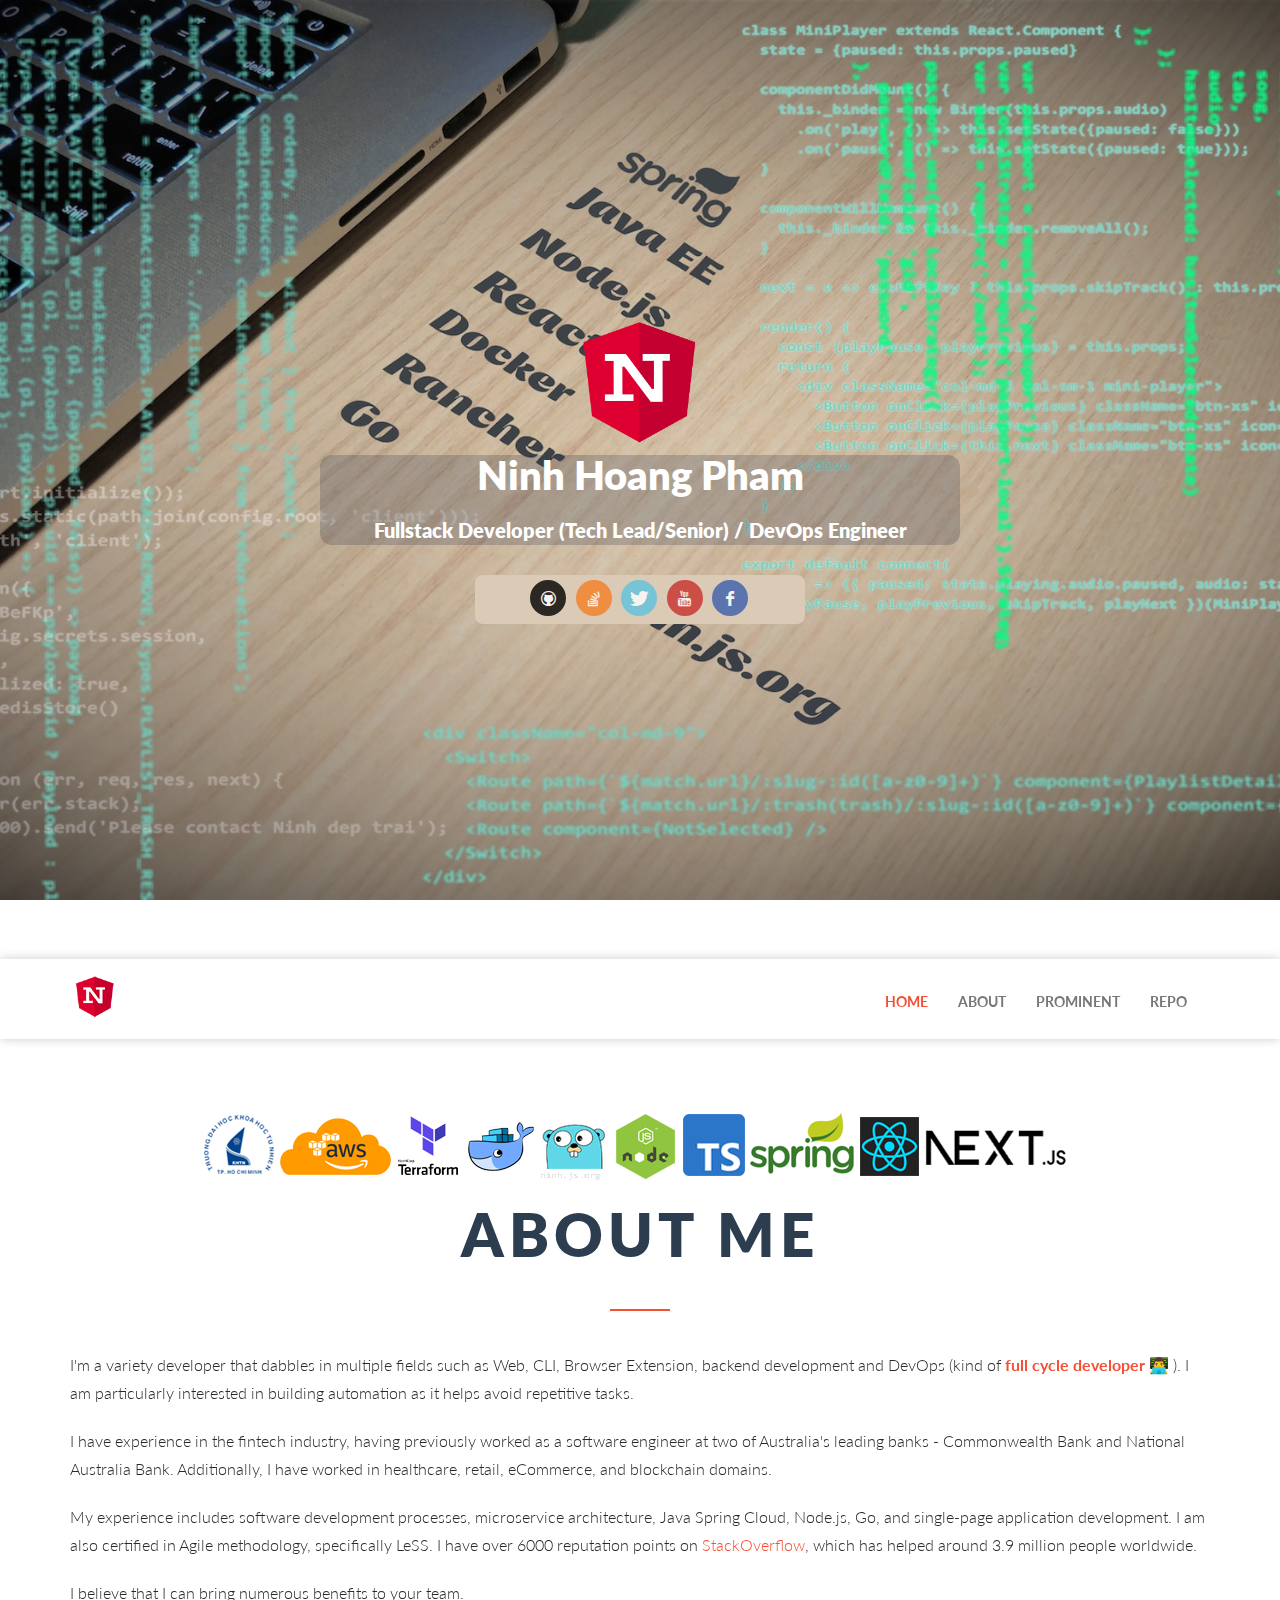
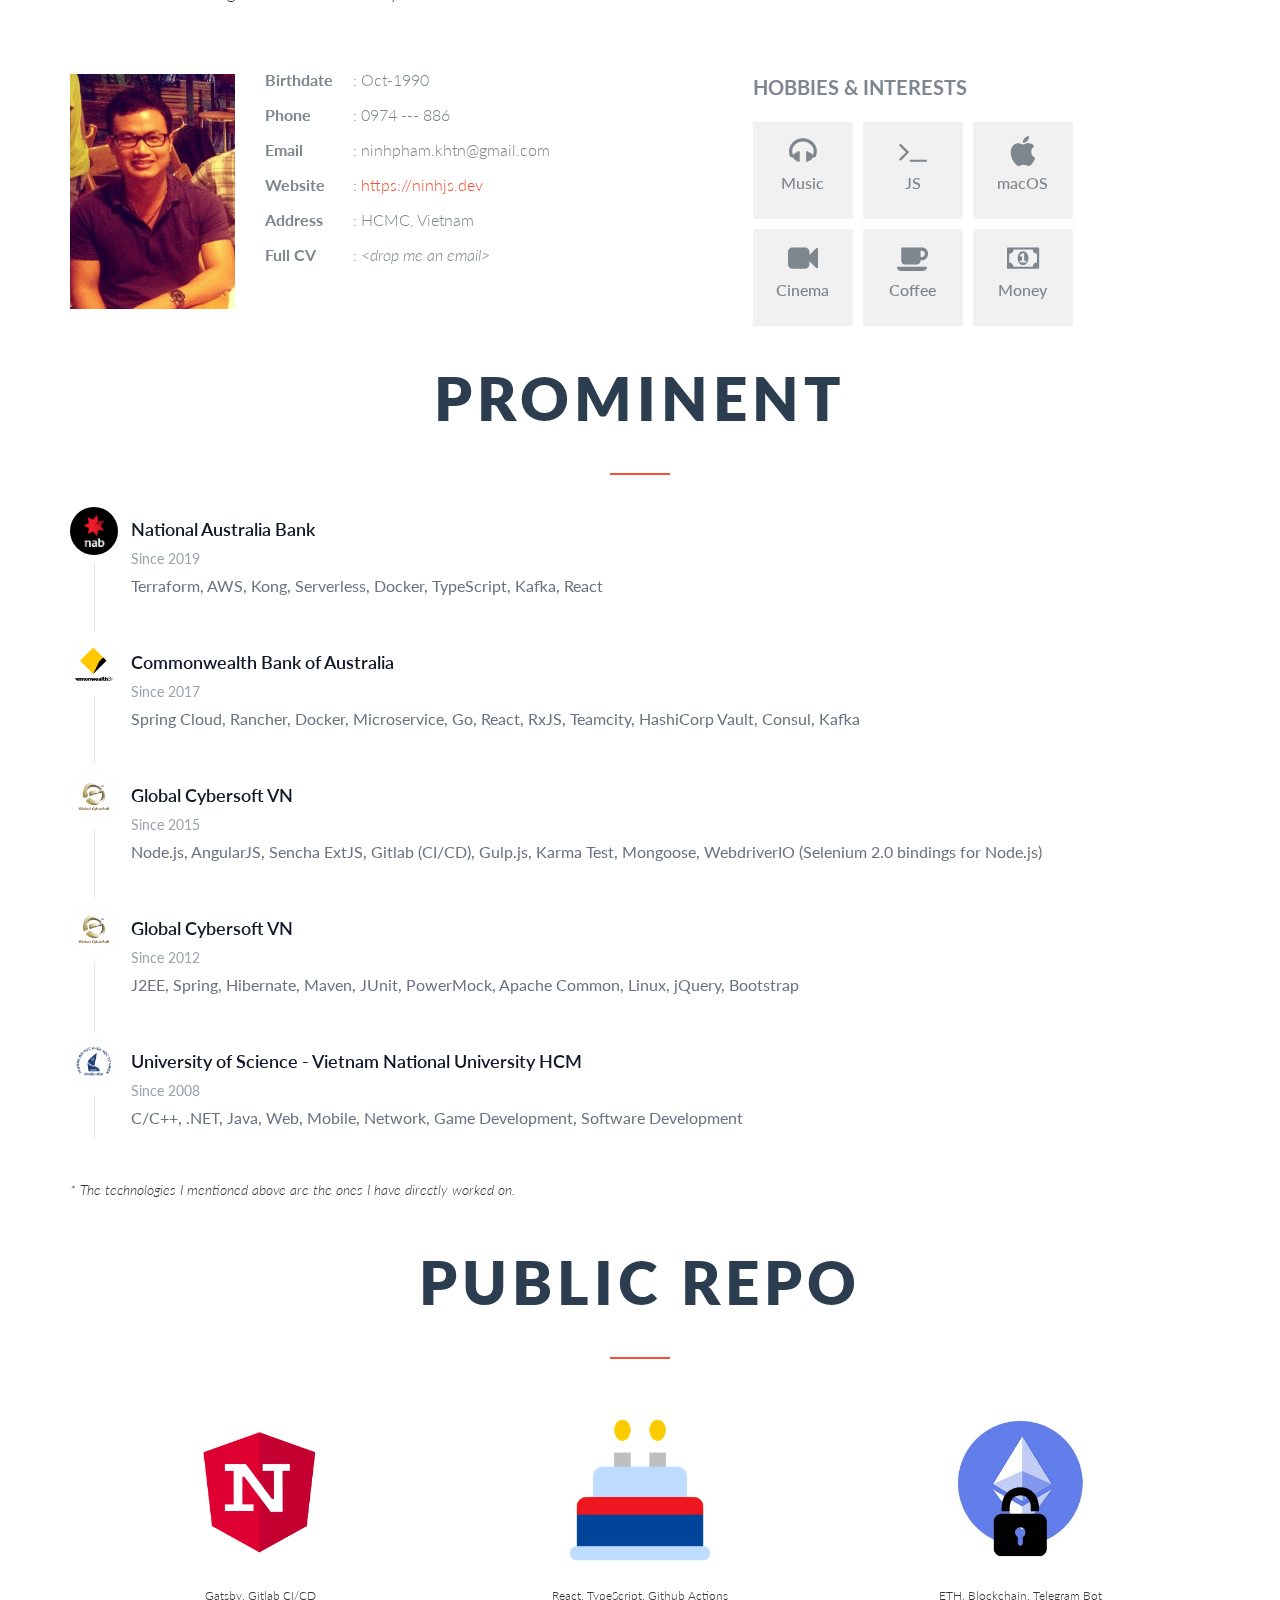
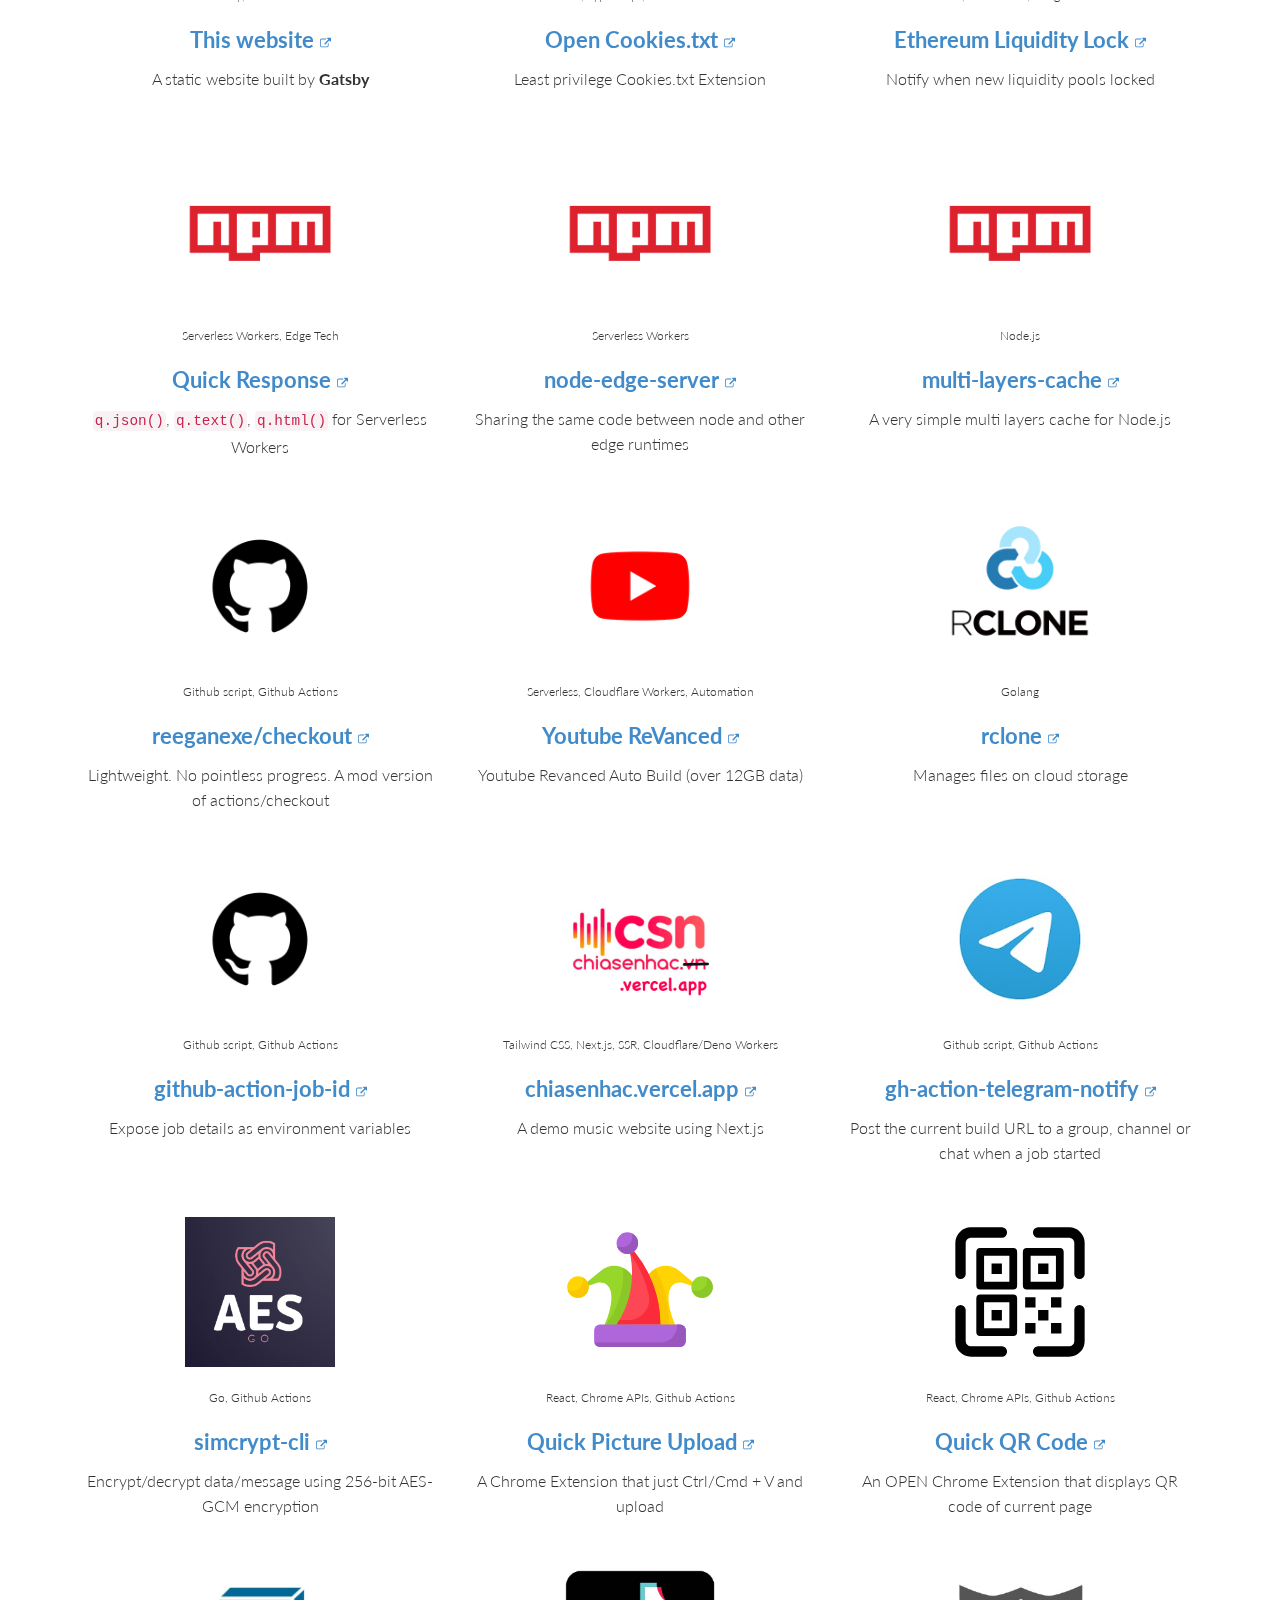
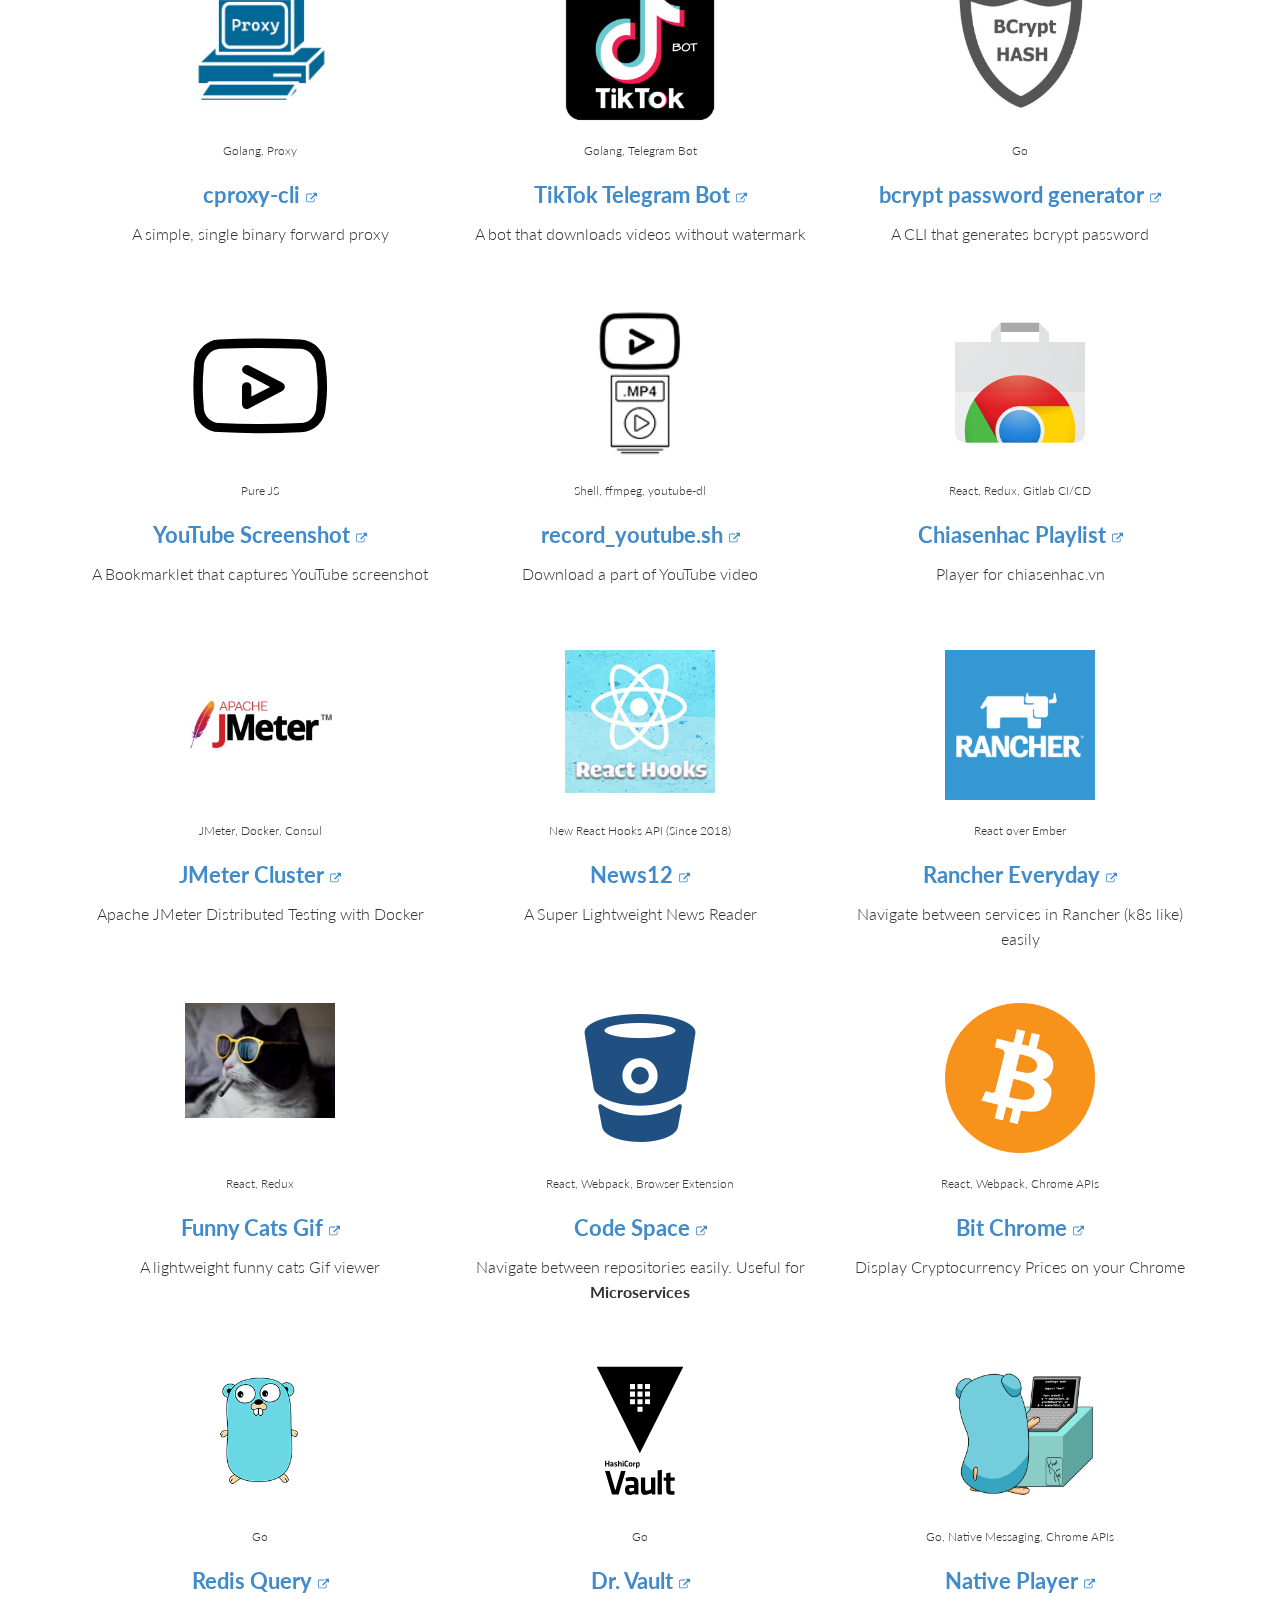
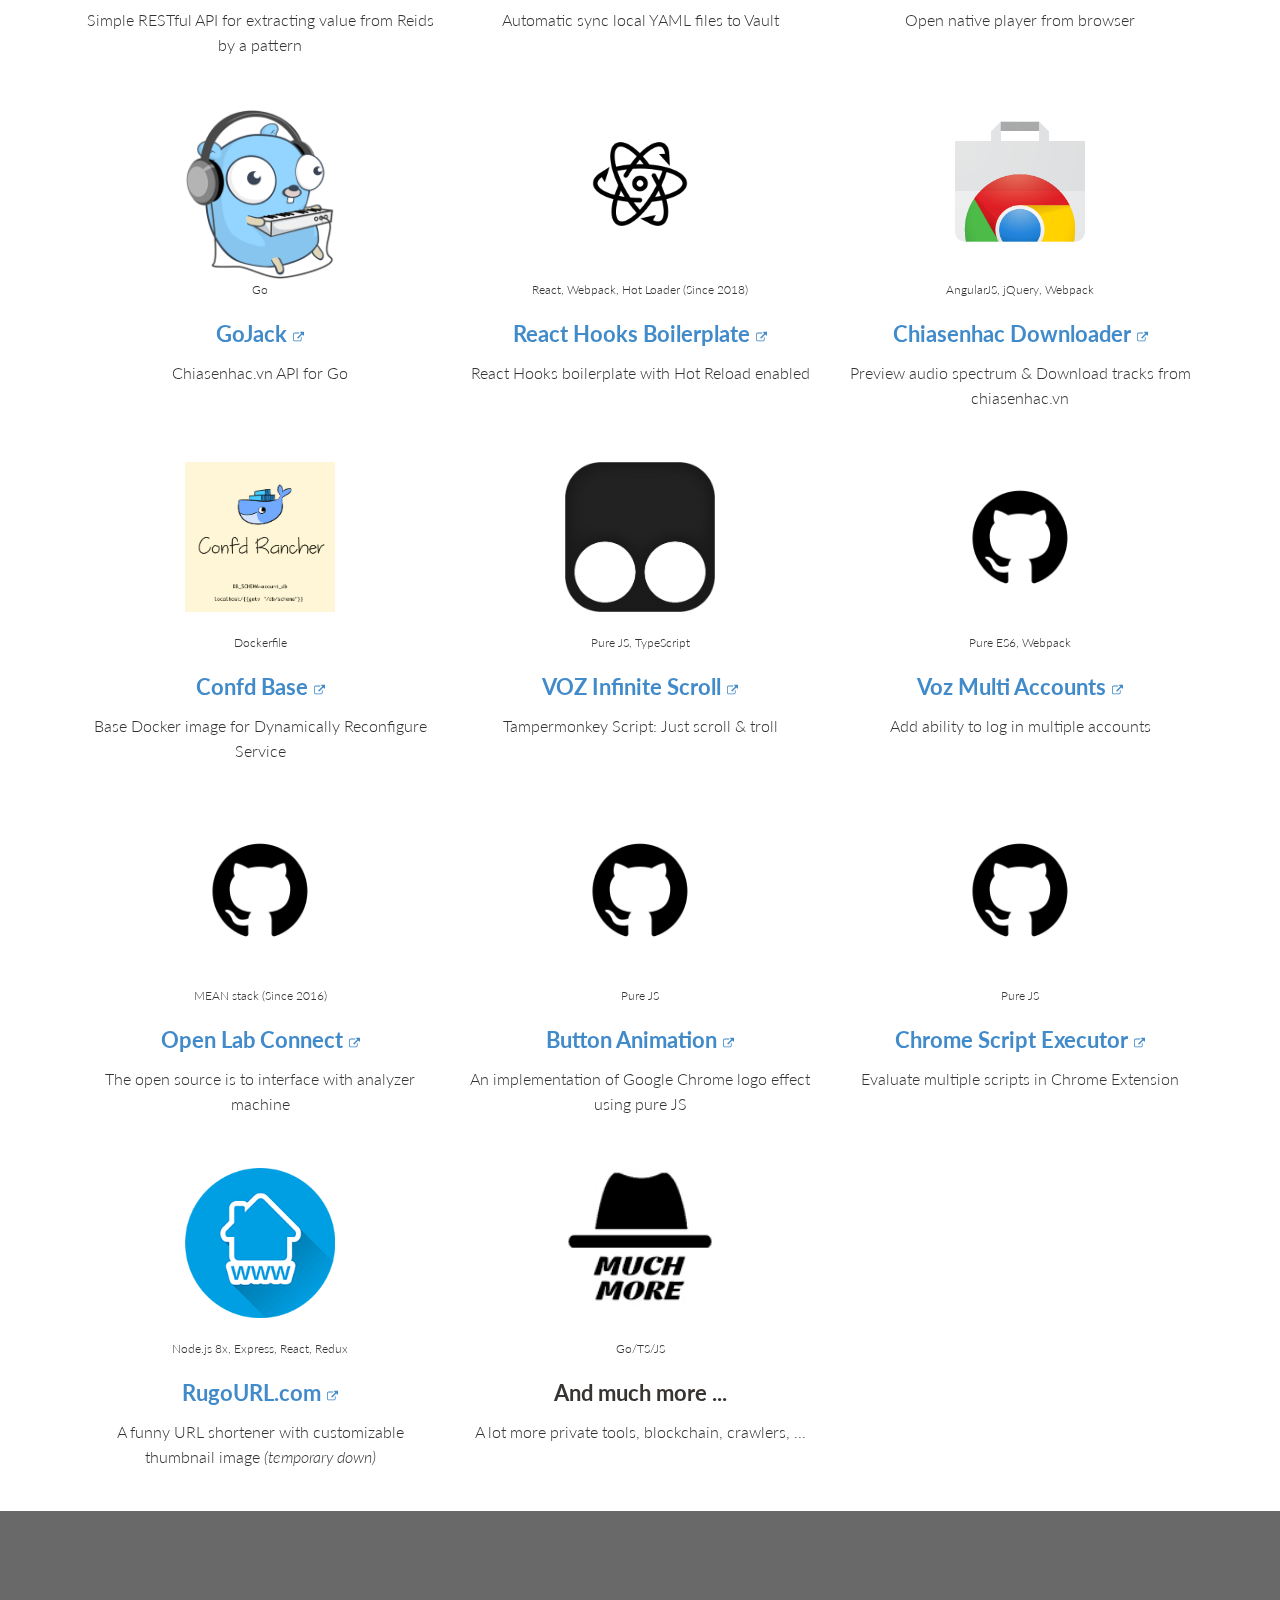
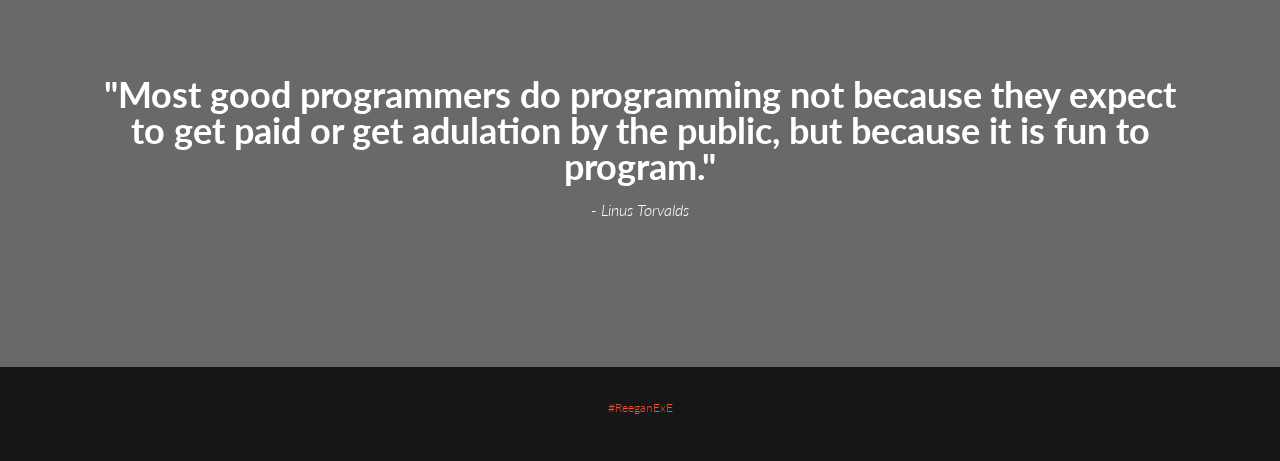
==== commit 1c6f2d47: "Initial" ====
--- a/index.html
+++ b/index.html
@@ -1,6 +1,6 @@
-<!DOCTYPE html><html lang="en"><head><meta charSet="utf-8"/><meta http-equiv="x-ua-compatible" content="ie=edge"/><meta name="viewport" content="width=device-width, initial-scale=1, shrink-to-fit=no"/><meta name="generator" content="Gatsby 5.11.0"/><meta data-react-helmet="true" name="description" content="Spring Cloud, Golang, AWS, Node.js, React, Cloud Native, Docker, TypeScript, DevOps, Webpack, Git, Agile"/><meta data-react-helmet="true" name="keywords" content="Ninh Pham - Resume - ReeganExE"/><meta data-react-helmet="true" property="og:title" content="Ninh Pham - Fullstack Developer / A DevOps / A Tech lead - #ReeganExE"/><meta data-react-helmet="true" property="og:description" content="Spring Cloud, Golang, AWS, Node.js, React, Cloud Native, Docker, TypeScript, DevOps, Webpack, Git, Agile"/><meta data-react-helmet="true" property="og:type" content="website"/><meta data-react-helmet="true" name="twitter:card" content="summary"/><meta data-react-helmet="true" name="twitter:creator" content="@ReeganExE Ninh Pham"/><meta data-react-helmet="true" name="twitter:title" content="Ninh Pham - Fullstack Developer / A DevOps / A Tech lead - #ReeganExE"/><meta data-react-helmet="true" name="twitter:description" content="Spring Cloud, Golang, AWS, Node.js, React, Cloud Native, Docker, TypeScript, DevOps, Webpack, Git, Agile"/><meta data-react-helmet="true" name="twitter:image" content="img/IMG_7351-4-01.jpg"/><meta name="theme-color" content="#4a4a4d"/><style data-href="/styles.79ef4f808b6f6ef29a2e.css" data-identity="gatsby-global-css">/*
+<!DOCTYPE html><html lang="en"><head><meta charSet="utf-8"/><meta http-equiv="x-ua-compatible" content="ie=edge"/><meta name="viewport" content="width=device-width, initial-scale=1, shrink-to-fit=no"/><meta name="generator" content="Gatsby 5.11.0"/><meta data-react-helmet="true" name="description" content="Spring Cloud, Golang, AWS, Node.js, React, Cloud Native, Docker, TypeScript, DevOps, Webpack, Git, Agile"/><meta data-react-helmet="true" name="keywords" content="Ninh Pham - Resume - ReeganExE"/><meta data-react-helmet="true" property="og:title" content="Ninh Pham - Fullstack Developer / A DevOps / A Tech lead - #ReeganExE"/><meta data-react-helmet="true" property="og:description" content="Spring Cloud, Golang, AWS, Node.js, React, Cloud Native, Docker, TypeScript, DevOps, Webpack, Git, Agile"/><meta data-react-helmet="true" property="og:type" content="website"/><meta data-react-helmet="true" name="twitter:card" content="summary"/><meta data-react-helmet="true" name="twitter:creator" content="@ReeganExE Ninh Pham"/><meta data-react-helmet="true" name="twitter:title" content="Ninh Pham - Fullstack Developer / A DevOps / A Tech lead - #ReeganExE"/><meta data-react-helmet="true" name="twitter:description" content="Spring Cloud, Golang, AWS, Node.js, React, Cloud Native, Docker, TypeScript, DevOps, Webpack, Git, Agile"/><meta data-react-helmet="true" name="twitter:image" content="img/IMG_7351-4-01.jpg"/><meta name="theme-color" content="#4a4a4d"/><style data-href="/styles.495029b67ac75a8acfb9.css" data-identity="gatsby-global-css">/*
 ! tailwindcss v3.3.2 | MIT License | https://tailwindcss.com
-*/*,:after,:before{border:0 solid #e5e7eb;box-sizing:border-box}:after,:before{--tw-content:""}html{-webkit-text-size-adjust:100%;font-feature-settings:normal;font-family:ui-sans-serif,system-ui,-apple-system,BlinkMacSystemFont,Segoe UI,Roboto,Helvetica Neue,Arial,Noto Sans,sans-serif,Apple Color Emoji,Segoe UI Emoji,Segoe UI Symbol,Noto Color Emoji;font-variation-settings:normal;line-height:1.5;-moz-tab-size:4;-o-tab-size:4;tab-size:4}body{line-height:inherit;margin:0}hr{border-top-width:1px;color:inherit;height:0}abbr:where([title]){-webkit-text-decoration:underline dotted;text-decoration:underline dotted}h1,h2,h3,h4,h5,h6{font-size:inherit;font-weight:inherit}a{color:inherit;text-decoration:inherit}b,strong{font-weight:bolder}code,kbd,pre,samp{font-family:ui-monospace,SFMono-Regular,Menlo,Monaco,Consolas,Liberation Mono,Courier New,monospace;font-size:1em}small{font-size:80%}sub,sup{font-size:75%;line-height:0;position:relative;vertical-align:baseline}sub{bottom:-.25em}sup{top:-.5em}table{border-collapse:collapse;border-color:inherit;text-indent:0}button,input,optgroup,select,textarea{color:inherit;font-family:inherit;font-size:100%;font-weight:inherit;line-height:inherit;margin:0;padding:0}button,select{text-transform:none}[type=button],[type=reset],[type=submit],button{-webkit-appearance:button;background-color:transparent;background-image:none}:-moz-focusring{outline:auto}:-moz-ui-invalid{box-shadow:none}progress{vertical-align:baseline}::-webkit-inner-spin-button,::-webkit-outer-spin-button{height:auto}[type=search]{-webkit-appearance:textfield;outline-offset:-2px}::-webkit-search-decoration{-webkit-appearance:none}::-webkit-file-upload-button{-webkit-appearance:button;font:inherit}summary{display:list-item}blockquote,dd,dl,figure,h1,h2,h3,h4,h5,h6,hr,p,pre{margin:0}fieldset{margin:0}fieldset,legend{padding:0}menu,ol,ul{list-style:none;margin:0;padding:0}textarea{resize:vertical}input::-moz-placeholder,textarea::-moz-placeholder{color:#9ca3af;opacity:1}input::placeholder,textarea::placeholder{color:#9ca3af;opacity:1}[role=button],button{cursor:pointer}:disabled{cursor:default}audio,canvas,embed,iframe,img,object,svg,video{display:block;vertical-align:middle}img,video{height:auto;max-width:100%}[hidden]{display:none}*,:after,:before{--tw-border-spacing-x:0;--tw-border-spacing-y:0;--tw-translate-x:0;--tw-translate-y:0;--tw-rotate:0;--tw-skew-x:0;--tw-skew-y:0;--tw-scale-x:1;--tw-scale-y:1;--tw-pan-x: ;--tw-pan-y: ;--tw-pinch-zoom: ;--tw-scroll-snap-strictness:proximity;--tw-gradient-from-position: ;--tw-gradient-via-position: ;--tw-gradient-to-position: ;--tw-ordinal: ;--tw-slashed-zero: ;--tw-numeric-figure: ;--tw-numeric-spacing: ;--tw-numeric-fraction: ;--tw-ring-inset: ;--tw-ring-offset-width:0px;--tw-ring-offset-color:#fff;--tw-ring-color:rgba(59,130,246,.5);--tw-ring-offset-shadow:0 0 #0000;--tw-ring-shadow:0 0 #0000;--tw-shadow:0 0 #0000;--tw-shadow-colored:0 0 #0000;--tw-blur: ;--tw-brightness: ;--tw-contrast: ;--tw-grayscale: ;--tw-hue-rotate: ;--tw-invert: ;--tw-saturate: ;--tw-sepia: ;--tw-drop-shadow: ;--tw-backdrop-blur: ;--tw-backdrop-brightness: ;--tw-backdrop-contrast: ;--tw-backdrop-grayscale: ;--tw-backdrop-hue-rotate: ;--tw-backdrop-invert: ;--tw-backdrop-opacity: ;--tw-backdrop-saturate: ;--tw-backdrop-sepia: }::backdrop{--tw-border-spacing-x:0;--tw-border-spacing-y:0;--tw-translate-x:0;--tw-translate-y:0;--tw-rotate:0;--tw-skew-x:0;--tw-skew-y:0;--tw-scale-x:1;--tw-scale-y:1;--tw-pan-x: ;--tw-pan-y: ;--tw-pinch-zoom: ;--tw-scroll-snap-strictness:proximity;--tw-gradient-from-position: ;--tw-gradient-via-position: ;--tw-gradient-to-position: ;--tw-ordinal: ;--tw-slashed-zero: ;--tw-numeric-figure: ;--tw-numeric-spacing: ;--tw-numeric-fraction: ;--tw-ring-inset: ;--tw-ring-offset-width:0px;--tw-ring-offset-color:#fff;--tw-ring-color:rgba(59,130,246,.5);--tw-ring-offset-shadow:0 0 #0000;--tw-ring-shadow:0 0 #0000;--tw-shadow:0 0 #0000;--tw-shadow-colored:0 0 #0000;--tw-blur: ;--tw-brightness: ;--tw-contrast: ;--tw-grayscale: ;--tw-hue-rotate: ;--tw-invert: ;--tw-saturate: ;--tw-sepia: ;--tw-drop-shadow: ;--tw-backdrop-blur: ;--tw-backdrop-brightness: ;--tw-backdrop-contrast: ;--tw-backdrop-grayscale: ;--tw-backdrop-hue-rotate: ;--tw-backdrop-invert: ;--tw-backdrop-opacity: ;--tw-backdrop-saturate: ;--tw-backdrop-sepia: }.sbngdl{color:var(--tw-format-body);max-width:65ch}.sbngdl :where([class~=lead]):not(:where([class~=_4vucd] *)){color:var(--tw-format-lead);font-size:1.25em;line-height:1.6;margin-bottom:1.2em;margin-top:1.2em}.sbngdl :where(a):not(:where([class~=_4vucd] *)){color:var(--tw-format-links);font-weight:500;text-decoration:underline}.sbngdl :where(a):not(:where([class~=_4vucd] *)):hover{text-decoration:none}.sbngdl :where(strong):not(:where([class~=_4vucd] *)){color:var(--tw-format-bold);font-weight:700}.sbngdl :where(a strong):not(:where([class~=_4vucd] *)){color:inherit}.sbngdl :where(blockquote strong):not(:where([class~=_4vucd] *)){color:inherit}.sbngdl :where(thead th strong):not(:where([class~=_4vucd] *)){color:inherit}.sbngdl :where(ol):not(:where([class~=_4vucd] *)){list-style-type:decimal;margin-bottom:1.25em;margin-top:1.25em;padding-left:1.625em}.sbngdl :where(ol[type=A]):not(:where([class~=_4vucd] *)){list-style-type:upper-alpha}.sbngdl :where(ol[type=a]):not(:where([class~=_4vucd] *)){list-style-type:lower-alpha}.sbngdl :where(ol[type=A s]):not(:where([class~=_4vucd] *)){list-style-type:upper-alpha}.sbngdl :where(ol[type=a s]):not(:where([class~=_4vucd] *)){list-style-type:lower-alpha}.sbngdl :where(ol[type=I]):not(:where([class~=_4vucd] *)){list-style-type:upper-roman}.sbngdl :where(ol[type=i]):not(:where([class~=_4vucd] *)){list-style-type:lower-roman}.sbngdl :where(ol[type=I s]):not(:where([class~=_4vucd] *)){list-style-type:upper-roman}.sbngdl :where(ol[type=i s]):not(:where([class~=_4vucd] *)){list-style-type:lower-roman}.sbngdl :where(ol[type="1"]):not(:where([class~=_4vucd] *)){list-style-type:decimal}.sbngdl :where(ul):not(:where([class~=_4vucd] *)){list-style-type:disc;margin-bottom:1.25em;margin-top:1.25em;padding-left:1.625em}.sbngdl :where(ol>li):not(:where([class~=_4vucd] *))::marker{color:var(--tw-format-counters);font-weight:400}.sbngdl :where(ul>li):not(:where([class~=_4vucd] *))::marker{color:var(--tw-format-bullets)}.sbngdl :where(hr):not(:where([class~=_4vucd] *)){border-color:var(--tw-format-hr);border-top-width:1px;margin-bottom:3em;margin-top:3em}.sbngdl :where(blockquote):not(:where([class~=_4vucd] *)){color:var(--tw-format-quotes);font-size:1.1111111em;font-style:italic;font-weight:700;margin-bottom:1.6em;quotes:"\201C""\201D""\2018""\2019"}.sbngdl :where(blockquote):not(:where([class~=_4vucd] *)):before{background-image:url("data:image/svg+xml;charset=utf-8,%3Csvg xmlns='http://www.w3.org/2000/svg' width='32' height='24' fill='none' viewBox='0 0 32 24'%3E%3Cpath fill='%239CA3AF' d='M18.69 24v-9.855C18.69 6.54 23.663 1.385 30.666 0l1.326 2.868c-3.242 1.223-5.326 4.85-5.326 7.799H32V24H18.69ZM0 24v-9.855C0 6.54 4.997 1.384 12 0l1.328 2.868C10.084 4.091 8 7.718 8 10.667h5.31V24H0Z'/%3E%3C/svg%3E");background-repeat:no-repeat;color:var(--tw-format-quotes);content:"";display:block;height:1.3333333em;margin-top:1.6em;width:1.7777778em}.sbngdl :where(blockquote p:first-of-type):not(:where([class~=_4vucd] *)):before{content:open-quote}.sbngdl :where(blockquote p:last-of-type):not(:where([class~=_4vucd] *)):after{content:close-quote}.sbngdl :where(h1):not(:where([class~=_4vucd] *)){color:var(--tw-format-headings);font-size:2.25em;font-weight:800;line-height:1.1111111;margin-bottom:.8888889em;margin-top:0}.sbngdl :where(h1 strong):not(:where([class~=_4vucd] *)){color:inherit;font-weight:900}.sbngdl :where(h2):not(:where([class~=_4vucd] *)){color:var(--tw-format-headings);font-size:1.5em;font-weight:700;line-height:1.3333333;margin-bottom:1em;margin-top:0}.sbngdl :where(h2 strong):not(:where([class~=_4vucd] *)){color:inherit;font-weight:800}.sbngdl :where(h3):not(:where([class~=_4vucd] *)){color:var(--tw-format-headings);font-size:1.25em;font-weight:700;line-height:1.6;margin-bottom:.6em;margin-top:0}.sbngdl :where(h3 strong):not(:where([class~=_4vucd] *)){color:inherit;font-weight:800}.sbngdl :where(h4):not(:where([class~=_4vucd] *)){color:var(--tw-format-headings);font-weight:600;line-height:1.5;margin-bottom:.5em;margin-top:0}.sbngdl :where(h4 strong):not(:where([class~=_4vucd] *)){color:inherit;font-weight:700}.sbngdl :where(img):not(:where([class~=_4vucd] *)){margin-bottom:2em;margin-top:2em}.sbngdl :where(figure>*):not(:where([class~=_4vucd] *)){margin-bottom:0;margin-top:0}.sbngdl :where(figcaption):not(:where([class~=_4vucd] *)){color:var(--tw-format-captions);font-size:.875em;line-height:1.4285714;margin-top:.8571429em}.sbngdl :where(code):not(:where([class~=_4vucd] *)){background-color:var(--tw-format-code-bg);border-radius:.2222222em;color:var(--tw-format-code);font-size:.875em;font-weight:600;padding:.3333333em .5555556em}.sbngdl :where(a code):not(:where([class~=_4vucd] *)){color:inherit}.sbngdl :where(h1 code):not(:where([class~=_4vucd] *)){color:inherit}.sbngdl :where(h2 code):not(:where([class~=_4vucd] *)){color:inherit;font-size:.875em}.sbngdl :where(h3 code):not(:where([class~=_4vucd] *)){color:inherit;font-size:.9em}.sbngdl :where(h4 code):not(:where([class~=_4vucd] *)){color:inherit}.sbngdl :where(blockquote code):not(:where([class~=_4vucd] *)){color:inherit}.sbngdl :where(thead th code):not(:where([class~=_4vucd] *)){color:inherit}.sbngdl :where(pre):not(:where([class~=_4vucd] *)){background-color:var(--tw-format-pre-bg);border-radius:.375rem;color:var(--tw-format-pre-code);font-size:.875em;font-weight:400;line-height:1.7142857;margin-bottom:1.7142857em;margin-top:1.7142857em;overflow-x:auto;padding:.8571429em 1.1428571em}.sbngdl :where(pre code):not(:where([class~=_4vucd] *)){background-color:transparent;border-radius:0;border-width:0;color:inherit;font-family:inherit;font-size:inherit;font-weight:inherit;line-height:inherit;padding:0}.sbngdl :where(pre code):not(:where([class~=_4vucd] *)):before{content:none}.sbngdl :where(pre code):not(:where([class~=_4vucd] *)):after{content:none}.sbngdl :where(table):not(:where([class~=_4vucd] *)){font-size:.875em;line-height:1.7142857;margin-bottom:2em;margin-top:2em;table-layout:auto;text-align:left;width:100%}.sbngdl :where(thead):not(:where([class~=_4vucd] *)){background-color:var(--tw-format-th-bg);border-radius:.2777778em}.sbngdl :where(thead th):not(:where([class~=_4vucd] *)){color:var(--tw-format-headings);font-weight:600;padding:.5555556em .5714286em .5714286em;vertical-align:bottom}.sbngdl :where(tbody tr):not(:where([class~=_4vucd] *)){border-bottom-color:var(--tw-format-td-borders);border-bottom-width:1px}.sbngdl :where(tbody tr:last-child):not(:where([class~=_4vucd] *)){border-bottom-width:0}.sbngdl :where(tbody td):not(:where([class~=_4vucd] *)){vertical-align:baseline}.sbngdl :where(tfoot):not(:where([class~=_4vucd] *)){border-top-color:var(--tw-format-th-borders);border-top-width:1px}.sbngdl :where(tfoot td):not(:where([class~=_4vucd] *)){vertical-align:top}.sbngdl{--tw-format-body:#6b7280;--tw-format-headings:#111827;--tw-format-lead:#6b7280;--tw-format-links:#4b5563;--tw-format-bold:#111827;--tw-format-counters:#6b7280;--tw-format-bullets:#6b7280;--tw-format-hr:#e5e7eb;--tw-format-quotes:#111827;--tw-format-quote-borders:#e5e7eb;--tw-format-captions:#6b7280;--tw-format-code:#111827;--tw-format-code-bg:#f3f4f6;--tw-format-pre-code:#4b5563;--tw-format-pre-bg:#f3f4f6;--tw-format-th-borders:#e5e7eb;--tw-format-th-bg:#f9fafb;--tw-format-td-borders:#e5e7eb;--tw-format-invert-body:#d7d7d8;--tw-format-invert-headings:#fff;--tw-format-invert-lead:#fff;--tw-format-invert-links:#fff;--tw-format-invert-bold:#fff;--tw-format-invert-counters:#9ca3af;--tw-format-invert-bullets:#4b5563;--tw-format-invert-hr:#374151;--tw-format-invert-quotes:#f3f4f6;--tw-format-invert-quote-borders:#374151;--tw-format-invert-captions:#9ca3af;--tw-format-invert-code:#fff;--tw-format-invert-code-bg:#1f2937;--tw-format-invert-pre-code:#d1d5db;--tw-format-invert-pre-bg:#374151;--tw-format-invert-th-borders:#4b5563;--tw-format-invert-td-borders:#747577;--tw-format-invert-th-bg:#4f6689;font-size:1rem;line-height:1.75}.sbngdl :where(p):not(:where([class~=_4vucd] *)){margin-bottom:1.25em;margin-top:1.25em}.sbngdl :where(blockquote>p:first-child):not(:where([class~=_4vucd] *)){margin-top:0}.sbngdl :where(video):not(:where([class~=_4vucd] *)){margin-bottom:2em;margin-top:2em}.sbngdl :where(figure):not(:where([class~=_4vucd] *)){margin-bottom:2em;margin-top:2em}.sbngdl :where(li):not(:where([class~=_4vucd] *)){margin-bottom:.5em;margin-top:.5em}.sbngdl :where(ol>li):not(:where([class~=_4vucd] *)){padding-left:.375em}.sbngdl :where(ul>li):not(:where([class~=_4vucd] *)){padding-left:.375em}.sbngdl :where(.sbngdl>ul>li p):not(:where([class~=_4vucd] *)){margin-bottom:.75em;margin-top:.75em}.sbngdl :where(.sbngdl>ul>li>:first-child):not(:where([class~=_4vucd] *)){margin-top:1.25em}.sbngdl :where(.sbngdl>ul>li>:last-child):not(:where([class~=_4vucd] *)){margin-bottom:1.25em}.sbngdl :where(.sbngdl>ol>li>:first-child):not(:where([class~=_4vucd] *)){margin-top:1.25em}.sbngdl :where(.sbngdl>ol>li>:last-child):not(:where([class~=_4vucd] *)){margin-bottom:1.25em}.sbngdl :where(ul ul,ul ol,ol ul,ol ol):not(:where([class~=_4vucd] *)){margin-bottom:.75em;margin-top:.75em}.sbngdl :where(hr+*):not(:where([class~=_4vucd] *)){margin-top:0}.sbngdl :where(h2+*):not(:where([class~=_4vucd] *)){margin-top:0}.sbngdl :where(h3+*):not(:where([class~=_4vucd] *)){margin-top:0}.sbngdl :where(h4+*):not(:where([class~=_4vucd] *)){margin-top:0}.sbngdl :where(thead th:last-child):not(:where([class~=_4vucd] *)){padding-right:0}.sbngdl :where(tbody td,tfoot td):not(:where([class~=_4vucd] *)){padding:.5714286em}.sbngdl :where(tbody td:last-child,tfoot td:last-child):not(:where([class~=_4vucd] *)){padding-right:0}.sbngdl :where(.sbngdl>:first-child):not(:where([class~=_4vucd] *)){margin-top:0}.sbngdl :where(.sbngdl>:last-child):not(:where([class~=_4vucd] *)){margin-bottom:0}._11uv0w0{font-size:1rem;line-height:1.7142857}._11uv0w0 :where(p):not(:where([class~=_4vucd] *)){margin-bottom:1em;margin-top:1em}._11uv0w0 :where([class~=lead]):not(:where([class~=_4vucd] *)){font-size:1.125em;line-height:1.5555556;margin-bottom:.8888889em;margin-top:.8888889em}._11uv0w0 :where(blockquote):not(:where([class~=_4vucd] *)){margin-bottom:1.3333333em}._11uv0w0 :where(blockquote):not(:where([class~=_4vucd] *)):before{margin-top:1.3333333em}._11uv0w0 :where(h1):not(:where([class~=_4vucd] *)){font-size:1.6666667em;line-height:1.2;margin-bottom:.8em;margin-top:0}._11uv0w0 :where(h2):not(:where([class~=_4vucd] *)){font-size:1.5em;line-height:1.4;margin-bottom:.8em;margin-top:0}._11uv0w0 :where(h3):not(:where([class~=_4vucd] *)){font-size:1.25em;line-height:1.5555556;margin-bottom:.4444444em;margin-top:0}._11uv0w0 :where(h4):not(:where([class~=_4vucd] *)){font-size:1.125em;line-height:1.25;margin-bottom:.5em;margin-top:0}._11uv0w0 :where(img):not(:where([class~=_4vucd] *)){margin-bottom:1.5em;margin-top:1.5em}._11uv0w0 :where(video):not(:where([class~=_4vucd] *)){margin-bottom:1.5em;margin-top:1.5em}._11uv0w0 :where(figure):not(:where([class~=_4vucd] *)){margin-bottom:1.5em;margin-top:1.5em}._11uv0w0 :where(figure>*):not(:where([class~=_4vucd] *)){margin-bottom:0;margin-top:0}._11uv0w0 :where(figcaption):not(:where([class~=_4vucd] *)){font-size:.875em;line-height:1.3333333;margin-top:.6666667em;text-align:center}._11uv0w0 :where(code):not(:where([class~=_4vucd] *)){font-size:.875em}._11uv0w0 :where(h2 code):not(:where([class~=_4vucd] *)){font-size:.9em}._11uv0w0 :where(h3 code):not(:where([class~=_4vucd] *)){font-size:.8888889em}._11uv0w0 :where(pre):not(:where([class~=_4vucd] *)){border-radius:.25rem;font-size:.875em;line-height:1.6666667;margin-bottom:1.6666667em;margin-top:1.6666667em;padding:.6666667em 1em}._11uv0w0 :where(ol):not(:where([class~=_4vucd] *)){margin-bottom:1em;margin-top:1em;padding-left:1.375em}._11uv0w0 :where(ul):not(:where([class~=_4vucd] *)){margin-bottom:1em;margin-top:1em;padding-left:1.375em}._11uv0w0 :where(li):not(:where([class~=_4vucd] *)){margin-bottom:.25em;margin-top:.25em}._11uv0w0 :where(ol>li):not(:where([class~=_4vucd] *)){padding-left:.375em}._11uv0w0 :where(ul>li):not(:where([class~=_4vucd] *)){padding-left:.375em}._11uv0w0 :where(.sbngdl>ul>li p):not(:where([class~=_4vucd] *)){margin-bottom:.5em;margin-top:.5em}._11uv0w0 :where(.sbngdl>ul>li>:first-child):not(:where([class~=_4vucd] *)){margin-top:1em}._11uv0w0 :where(.sbngdl>ul>li>:last-child):not(:where([class~=_4vucd] *)){margin-bottom:1em}._11uv0w0 :where(.sbngdl>ol>li>:first-child):not(:where([class~=_4vucd] *)){margin-top:1em}._11uv0w0 :where(.sbngdl>ol>li>:last-child):not(:where([class~=_4vucd] *)){margin-bottom:1em}._11uv0w0 :where(ul ul,ul ol,ol ul,ol ol):not(:where([class~=_4vucd] *)){margin-bottom:.5em;margin-top:.5em}._11uv0w0 :where(hr):not(:where([class~=_4vucd] *)){margin-bottom:2.5em;margin-top:2.5em}._11uv0w0 :where(hr+*):not(:where([class~=_4vucd] *)){margin-top:0}._11uv0w0 :where(h2+*):not(:where([class~=_4vucd] *)){margin-top:0}._11uv0w0 :where(h3+*):not(:where([class~=_4vucd] *)){margin-top:0}._11uv0w0 :where(h4+*):not(:where([class~=_4vucd] *)){margin-top:0}._11uv0w0 :where(table):not(:where([class~=_4vucd] *)){font-size:.875em;line-height:1.5}._11uv0w0 :where(thead th):not(:where([class~=_4vucd] *)){padding-bottom:.6666667em;padding-left:1em;padding-right:1em}._11uv0w0 :where(thead th:first-child):not(:where([class~=_4vucd] *)){padding-left:0}._11uv0w0 :where(thead th:last-child):not(:where([class~=_4vucd] *)){padding-right:0}._11uv0w0 :where(tbody td,tfoot td):not(:where([class~=_4vucd] *)){padding:.6666667em 1em}._11uv0w0 :where(tbody td:first-child,tfoot td:first-child):not(:where([class~=_4vucd] *)){padding-left:0}._11uv0w0 :where(tbody td:last-child,tfoot td:last-child):not(:where([class~=_4vucd] *)){padding-right:0}._11uv0w0 :where(.sbngdl>:first-child):not(:where([class~=_4vucd] *)){margin-top:0}._11uv0w0 :where(.sbngdl>:last-child):not(:where([class~=_4vucd] *)){margin-bottom:0}._10k5j2x :where(.sbngdl>ul>li p):not(:where([class~=_4vucd] *)){margin-bottom:.75em;margin-top:.75em}._10k5j2x :where(.sbngdl>ul>li>:first-child):not(:where([class~=_4vucd] *)){margin-top:1.25em}._10k5j2x :where(.sbngdl>ul>li>:last-child):not(:where([class~=_4vucd] *)){margin-bottom:1.25em}._10k5j2x :where(.sbngdl>ol>li>:first-child):not(:where([class~=_4vucd] *)){margin-top:1.25em}._10k5j2x :where(.sbngdl>ol>li>:last-child):not(:where([class~=_4vucd] *)){margin-bottom:1.25em}._10k5j2x :where(.sbngdl>:first-child):not(:where([class~=_4vucd] *)){margin-top:0}._10k5j2x :where(.sbngdl>:last-child):not(:where([class~=_4vucd] *)){margin-bottom:0}._103wm85 :where(.sbngdl>ul>li p):not(:where([class~=_4vucd] *)){margin-bottom:.8888889em;margin-top:.8888889em}._103wm85 :where(.sbngdl>ul>li>:first-child):not(:where([class~=_4vucd] *)){margin-top:1.3333333em}._103wm85 :where(.sbngdl>ul>li>:last-child):not(:where([class~=_4vucd] *)){margin-bottom:1.3333333em}._103wm85 :where(.sbngdl>ol>li>:first-child):not(:where([class~=_4vucd] *)){margin-top:1.3333333em}._103wm85 :where(.sbngdl>ol>li>:last-child):not(:where([class~=_4vucd] *)){margin-bottom:1.3333333em}._103wm85 :where(.sbngdl>:first-child):not(:where([class~=_4vucd] *)){margin-top:0}._103wm85 :where(.sbngdl>:last-child):not(:where([class~=_4vucd] *)){margin-bottom:0}.q9pd40{--tw-format-links:#2563eb;--tw-format-invert-links:#3b82f6}._17h6l04{pointer-events:none}.faqr44{position:fixed}._1lbabur{position:absolute}._18cbjui{position:relative}._1ggbalg{bottom:0;top:0}._16dqjug{left:-3.8rem}.befao3{top:-.5rem}.hecw16{left:0}.h4dac7{left:.75rem}.r7kc6h{top:.75rem}._1k0q3lq{margin-left:1rem;margin-right:1rem}.flogbl{margin-left:auto;margin-right:auto}.pzboxj{margin-bottom:1.5rem;margin-top:1.5rem}._1sabsdn{margin-bottom:.25rem}._1skbe2m{margin-bottom:.5rem}._1suazrl{margin-bottom:.75rem}._1t4algk{margin-bottom:1rem}._1tea75j{margin-bottom:1.25rem}._1to9sui{margin-bottom:1.5rem}._1psfd4w{margin-bottom:2rem}._1dbzkqo{margin-left:.5rem}._1efxzik{margin-left:1.5rem}._1gdv7dd{margin-left:2.25rem}._1ecwq2j{margin-right:.25rem}._1ewvxgh{margin-right:.75rem}._1f6vj5g{margin-right:1rem}._1bdwvrv{margin-top:.75rem}._1cruw8q{margin-top:1rem}._1d1uhxp{margin-top:1.25rem}._1c7vous{margin-top:1.5rem}._88mz4f{display:block}.r52x71{display:flex}._1qyw455{display:inline-flex}._13rrkda{display:table}._19ata0i{display:grid}.hc266a{display:none}.uth3g6{height:3rem}.vxfi82{height:4rem}._1mscifg{height:1.25rem}._1nmbbid{height:1.5rem}._1o6aiwb{height:2rem}._1ihrp8j{min-height:340px}._5rf9pi{min-height:100vh}._1mfd04d{width:3rem}._1lbelch{width:4rem}.rsqsoh{width:1.25rem}.qyrzlk{width:1.5rem}.dk4vi9{width:auto}.p0drrb{width:100%}._1v02wk7{max-width:42rem}._1a64v8f{max-width:768px}._1m1hknq{max-width:640px}._1cwrhgy{max-width:1280px}.nevs07{max-width:24rem}.eub77b{max-width:36rem}.g897o6{max-width:20rem}.k4ux7q{flex-shrink:0}._45v23g{cursor:pointer}._1gxx7co{grid-template-columns:repeat(1,minmax(0,1fr))}._1hrw0fl{grid-template-columns:repeat(2,minmax(0,1fr))}.ar8jd6{flex-direction:column}.rk1zys{flex-wrap:wrap}.fe89io{align-items:center}.x38mys{justify-content:center}._1sl4svj{justify-content:space-between}.rh15h6{justify-content:space-evenly}._1jcplfq{gap:3rem}._1lin0b{gap:2rem}._5i3w3n{-moz-column-gap:.75rem;column-gap:.75rem}._1rpfkwr>:not([hidden])~:not([hidden]){--tw-space-x-reverse:0;margin-left:calc(1.25rem*(1 - var(--tw-space-x-reverse)));margin-right:calc(1.25rem*var(--tw-space-x-reverse))}._1sp64tr>:not([hidden])~:not([hidden]){--tw-space-y-reverse:0;margin-bottom:calc(1rem*var(--tw-space-y-reverse));margin-top:calc(1rem*(1 - var(--tw-space-y-reverse)))}.ctxhqu{align-self:center}._16u8h4x{white-space:nowrap}._1p29o2z{border-radius:.25rem}.zxc6x7{border-radius:9999px}.pwrexz{border-radius:.5rem}.gr7ojv{border-radius:.375rem}._1p4d71s{border-width:1px}._13g1zv5{border-left-width:1px}.dyko5v{border-color:rgb(229 231 235/var(--tw-border-opacity))}._1mqui6g,.dyko5v{--tw-border-opacity:1}._1mqui6g{border-color:rgb(209 213 219/var(--tw-border-opacity))}._1u9zczq{--tw-bg-opacity:1;background-color:rgb(219 234 254/var(--tw-bg-opacity))}._1mtt7bq{--tw-bg-opacity:1;background-color:rgb(239 246 255/var(--tw-bg-opacity))}.bp5ehe{--tw-bg-opacity:1;background-color:rgb(59 130 246/var(--tw-bg-opacity))}._1yekx3f{--tw-bg-opacity:1;background-color:rgb(249 250 251/var(--tw-bg-opacity))}.ee4an6{background-color:transparent}._1u3x2p9{--tw-bg-opacity:1;background-color:rgb(255 255 255/var(--tw-bg-opacity))}.pwtnrh{background-image:linear-gradient(to right,var(--tw-gradient-stops))}._20w48u{--tw-gradient-from:#f35 var(--tw-gradient-from-position);--tw-gradient-to:rgba(255,51,85,0) var(--tw-gradient-to-position);--tw-gradient-stops:var(--tw-gradient-from),var(--tw-gradient-to)}._1az6l0k{--tw-gradient-to:#f29718 var(--tw-gradient-to-position)}._1k9ayn0{fill:#3b82f6}._15psedn{padding:0}._15fssoo{padding:.25rem}._15zs02m{padding:.75rem}._16tqt5j{padding:1rem}._10y2dm3{padding-left:1rem;padding-right:1rem}._10o2rx4{padding-left:1.25rem;padding-right:1.25rem}._11i1l01{padding-left:1.5rem;padding-right:1.5rem}.u8e3ff{padding-bottom:.25rem;padding-top:.25rem}.v9sgcr{padding-bottom:3rem;padding-top:3rem}.uidp4e{padding-bottom:.5rem;padding-top:.5rem}.usdatd{padding-bottom:.75rem;padding-top:.75rem}.vmc3wa{padding-bottom:1.5rem;padding-top:1.5rem}.rqho6o{padding-bottom:2rem;padding-top:2rem}._1kxrm08{padding-bottom:4rem}.v88iog{padding-left:2.5rem}.v3anty{padding-left:.75rem}._15kzu2l{padding-right:1rem}.foo5xz{padding-top:1rem}._1e0tnr9{text-align:left}._1cam24t{text-align:center}.dklxnq{font-size:1.5rem;line-height:2rem}._1h4x2wx{font-size:1.875rem;line-height:2.25rem}.ndd69c{font-size:22px}._1pkmq1d{font-size:1rem;line-height:1.5rem}._1mimx65{font-size:1.125rem;line-height:1.75rem}._1js6lxk{font-size:.875rem;line-height:1.25rem}._1jiozc8{font-size:1.25rem;line-height:1.75rem}.r713j9{font-weight:700}.k9mk7n{font-weight:800}._18rp1d2{font-weight:300}.neo87l{font-weight:500}.pamjap{font-weight:400}.c119uf{font-weight:600}._1vtymqy{text-transform:uppercase}.s5xve6{font-style:italic}.kse1lu{font-style:normal}.vkwrqh{line-height:1}._14m1ex{line-height:1.25}._13uuqei{letter-spacing:-.025em}._1yxtlyx{letter-spacing:.025em}.h4kgku{color:rgb(59 130 246/var(--tw-text-opacity))}._1h170eb,.h4kgku{--tw-text-opacity:1}._1h170eb{color:rgb(37 99 235/var(--tw-text-opacity))}.iux56q{color:rgb(156 163 175/var(--tw-text-opacity))}._1hzencd,.iux56q{--tw-text-opacity:1}._1hzencd{color:rgb(107 114 128/var(--tw-text-opacity))}._1ywu3u6{--tw-text-opacity:1;color:rgb(31 41 55/var(--tw-text-opacity))}._1pk1gm1{color:rgb(17 24 39/var(--tw-text-opacity))}._1pk1gm1,.h7xnjl{--tw-text-opacity:1}.h7xnjl{color:rgb(255 255 255/var(--tw-text-opacity))}._9xuhy5{--tw-ring-offset-shadow:var(--tw-ring-inset) 0 0 0 var(--tw-ring-offset-width) var(--tw-ring-offset-color);--tw-ring-shadow:var(--tw-ring-inset) 0 0 0 calc(8px + var(--tw-ring-offset-width)) var(--tw-ring-color);box-shadow:var(--tw-ring-offset-shadow),var(--tw-ring-shadow),var(--tw-shadow,0 0 #0000)}._17qh2mo{--tw-ring-opacity:1;--tw-ring-color:rgb(255 255 255/var(--tw-ring-opacity))}.q2sgg0{transition-duration:.15s;transition-property:color,background-color,border-color,text-decoration-color,fill,stroke;transition-timing-function:cubic-bezier(.4,0,.2,1)}._1pf7cb5{transition-duration:.2s}body{font-family:Lato,Helvetica,Arial,sans-serif}.repo-content{text-align:center}.repo-link h3{color:#428bca;font-size:22px}.repo-link:hover{color:#428bca;text-decoration:underline}.repo-link h3 .fa{font-size:11px;margin-left:6px}.section{padding:6px 0!important}code{padding:2px!important}:is(.pb6uly .fqp6na){--tw-format-body:var(--tw-format-invert-body);--tw-format-headings:var(--tw-format-invert-headings);--tw-format-lead:var(--tw-format-invert-lead);--tw-format-links:var(--tw-format-invert-links);--tw-format-bold:var(--tw-format-invert-bold);--tw-format-counters:var(--tw-format-invert-counters);--tw-format-bullets:var(--tw-format-invert-bullets);--tw-format-hr:var(--tw-format-invert-hr);--tw-format-quotes:var(--tw-format-invert-quotes);--tw-format-quote-borders:var(--tw-format-invert-quote-borders);--tw-format-captions:var(--tw-format-invert-captions);--tw-format-code:var(--tw-format-invert-code);--tw-format-code-bg:var(--tw-format-invert-code-bg);--tw-format-pre-code:var(--tw-format-invert-pre-code);--tw-format-pre-bg:var(--tw-format-invert-pre-bg);--tw-format-th-borders:var(--tw-format-invert-th-borders);--tw-format-td-borders:var(--tw-format-invert-td-borders);--tw-format-th-bg:var(--tw-format-invert-th-bg)}@media (min-width:640px){._1j03fjz{font-size:1rem;line-height:1.75}._1j03fjz :where(p):not(:where([class~=_4vucd] *)){margin-bottom:1.25em;margin-top:1.25em}._1j03fjz :where([class~=lead]):not(:where([class~=_4vucd] *)){font-size:1.25em;line-height:1.6;margin-bottom:1.2em;margin-top:1.2em}._1j03fjz :where(blockquote):not(:where([class~=_4vucd] *)){margin-bottom:1.6em}._1j03fjz :where(blockquote):not(:where([class~=_4vucd] *)):before{margin-top:1.6em}._1j03fjz :where(blockquote>p:first-child):not(:where([class~=_4vucd] *)){margin-top:0}._1j03fjz :where(h1):not(:where([class~=_4vucd] *)){font-size:2.25em;line-height:1.1111111;margin-bottom:.8888889em;margin-top:0}._1j03fjz :where(h2):not(:where([class~=_4vucd] *)){font-size:1.5em;line-height:1.3333333;margin-bottom:1em;margin-top:0}._1j03fjz :where(h3):not(:where([class~=_4vucd] *)){font-size:1.25em;line-height:1.6;margin-bottom:.6em;margin-top:0}._1j03fjz :where(h4):not(:where([class~=_4vucd] *)){line-height:1.5;margin-bottom:.5em;margin-top:0}._1j03fjz :where(img):not(:where([class~=_4vucd] *)){margin-bottom:2em;margin-top:2em}._1j03fjz :where(video):not(:where([class~=_4vucd] *)){margin-bottom:2em;margin-top:2em}._1j03fjz :where(figure):not(:where([class~=_4vucd] *)){margin-bottom:2em;margin-top:2em}._1j03fjz :where(figure>*):not(:where([class~=_4vucd] *)){margin-bottom:0;margin-top:0}._1j03fjz :where(figcaption):not(:where([class~=_4vucd] *)){font-size:.875em;line-height:1.4285714;margin-top:.8571429em}._1j03fjz :where(code):not(:where([class~=_4vucd] *)){font-size:.875em}._1j03fjz :where(h2 code):not(:where([class~=_4vucd] *)){font-size:.875em}._1j03fjz :where(h3 code):not(:where([class~=_4vucd] *)){font-size:.9em}._1j03fjz :where(pre):not(:where([class~=_4vucd] *)){border-radius:.375rem;font-size:.875em;line-height:1.7142857;margin-bottom:1.7142857em;margin-top:1.7142857em;padding:.8571429em 1.1428571em}._1j03fjz :where(ol):not(:where([class~=_4vucd] *)){margin-bottom:1.25em;margin-top:1.25em;padding-left:1.625em}._1j03fjz :where(ul):not(:where([class~=_4vucd] *)){margin-bottom:1.25em;margin-top:1.25em;padding-left:1.625em}._1j03fjz :where(li):not(:where([class~=_4vucd] *)){margin-bottom:.5em;margin-top:.5em}._1j03fjz :where(ol>li):not(:where([class~=_4vucd] *)){padding-left:.375em}._1j03fjz :where(ul>li):not(:where([class~=_4vucd] *)){padding-left:.375em}._1j03fjz :where(.sbngdl>ul>li p):not(:where([class~=_4vucd] *)){margin-bottom:.75em;margin-top:.75em}._1j03fjz :where(.sbngdl>ul>li>:first-child):not(:where([class~=_4vucd] *)){margin-top:1.25em}._1j03fjz :where(.sbngdl>ul>li>:last-child):not(:where([class~=_4vucd] *)){margin-bottom:1.25em}._1j03fjz :where(.sbngdl>ol>li>:first-child):not(:where([class~=_4vucd] *)){margin-top:1.25em}._1j03fjz :where(.sbngdl>ol>li>:last-child):not(:where([class~=_4vucd] *)){margin-bottom:1.25em}._1j03fjz :where(ul ul,ul ol,ol ul,ol ol):not(:where([class~=_4vucd] *)){margin-bottom:.75em;margin-top:.75em}._1j03fjz :where(hr):not(:where([class~=_4vucd] *)){margin-bottom:3em;margin-top:3em}._1j03fjz :where(hr+*):not(:where([class~=_4vucd] *)){margin-top:0}._1j03fjz :where(h2+*):not(:where([class~=_4vucd] *)){margin-top:0}._1j03fjz :where(h3+*):not(:where([class~=_4vucd] *)){margin-top:0}._1j03fjz :where(h4+*):not(:where([class~=_4vucd] *)){margin-top:0}._1j03fjz :where(table):not(:where([class~=_4vucd] *)){font-size:.875em;line-height:1.7142857}._1j03fjz :where(thead th):not(:where([class~=_4vucd] *)){padding-bottom:.5714286em;padding-left:.5714286em;padding-right:.5714286em}._1j03fjz :where(thead th:last-child):not(:where([class~=_4vucd] *)){padding-right:0}._1j03fjz :where(tbody td,tfoot td):not(:where([class~=_4vucd] *)){padding:.5714286em}._1j03fjz :where(tbody td:last-child,tfoot td:last-child):not(:where([class~=_4vucd] *)){padding-right:0}._1j03fjz :where(.sbngdl>:first-child):not(:where([class~=_4vucd] *)){margin-top:0}._1j03fjz :where(.sbngdl>:last-child):not(:where([class~=_4vucd] *)){margin-bottom:0}}@media (min-width:1024px){._1np0od4{font-size:1.125rem;line-height:1.7777778}._1np0od4 :where(p):not(:where([class~=_4vucd] *)){margin-bottom:1.3333333em;margin-top:1.3333333em}._1np0od4 :where([class~=lead]):not(:where([class~=_4vucd] *)){font-size:1.2222222em;line-height:1.4545455;margin-bottom:1.0909091em;margin-top:1.0909091em}._1np0od4 :where(blockquote):not(:where([class~=_4vucd] *)):before{margin-top:1.6666667em}._1np0od4 :where(blockquote>p:first-child):not(:where([class~=_4vucd] *)){margin-top:.5em}._1np0od4 :where(h1):not(:where([class~=_4vucd] *)){font-size:2.6666667em;line-height:1;margin-bottom:.8333333em;margin-top:0}._1np0od4 :where(h2):not(:where([class~=_4vucd] *)){font-size:2em;line-height:1.3333333;margin-bottom:.6666667em;margin-top:0}._1np0od4 :where(h3):not(:where([class~=_4vucd] *)){font-size:1.3333333em;line-height:1.5;margin-bottom:.6666667em;margin-top:0}._1np0od4 :where(h4):not(:where([class~=_4vucd] *)){line-height:1.5555556;margin-bottom:.4444444em;margin-top:0}._1np0od4 :where(img):not(:where([class~=_4vucd] *)){margin-bottom:1.7777778em;margin-top:1.7777778em}._1np0od4 :where(video):not(:where([class~=_4vucd] *)){margin-bottom:1.7777778em;margin-top:1.7777778em}._1np0od4 :where(figure):not(:where([class~=_4vucd] *)){margin-bottom:1.7777778em;margin-top:1.7777778em}._1np0od4 :where(figure>*):not(:where([class~=_4vucd] *)){margin-bottom:0;margin-top:0}._1np0od4 :where(figcaption):not(:where([class~=_4vucd] *)){font-size:.8888889em;line-height:1.5;margin-top:1em}._1np0od4 :where(code):not(:where([class~=_4vucd] *)){font-size:.8888889em}._1np0od4 :where(h2 code):not(:where([class~=_4vucd] *)){font-size:.8666667em}._1np0od4 :where(h3 code):not(:where([class~=_4vucd] *)){font-size:.875em}._1np0od4 :where(pre):not(:where([class~=_4vucd] *)){border-radius:.375rem;font-size:.8888889em;line-height:1.75;margin-bottom:2em;margin-top:2em;padding:1em 1.5em}._1np0od4 :where(ol):not(:where([class~=_4vucd] *)){margin-bottom:1.3333333em;margin-top:1.3333333em;padding-left:1.5555556em}._1np0od4 :where(ul):not(:where([class~=_4vucd] *)){margin-bottom:1.3333333em;margin-top:1.3333333em;padding-left:1.5555556em}._1np0od4 :where(li):not(:where([class~=_4vucd] *)){margin-bottom:.6666667em;margin-top:.6666667em}._1np0od4 :where(ol>li):not(:where([class~=_4vucd] *)){padding-left:.4444444em}._1np0od4 :where(ul>li):not(:where([class~=_4vucd] *)){padding-left:.4444444em}._1np0od4 :where(.sbngdl>ul>li p):not(:where([class~=_4vucd] *)){margin-bottom:.8888889em;margin-top:.8888889em}._1np0od4 :where(.sbngdl>ul>li>:first-child):not(:where([class~=_4vucd] *)){margin-top:1.3333333em}._1np0od4 :where(.sbngdl>ul>li>:last-child):not(:where([class~=_4vucd] *)){margin-bottom:1.3333333em}._1np0od4 :where(.sbngdl>ol>li>:first-child):not(:where([class~=_4vucd] *)){margin-top:1.3333333em}._1np0od4 :where(.sbngdl>ol>li>:last-child):not(:where([class~=_4vucd] *)){margin-bottom:1.3333333em}._1np0od4 :where(ul ul,ul ol,ol ul,ol ol):not(:where([class~=_4vucd] *)){margin-bottom:.8888889em;margin-top:.8888889em}._1np0od4 :where(hr):not(:where([class~=_4vucd] *)){margin-bottom:3.1111111em;margin-top:3.1111111em}._1np0od4 :where(hr+*):not(:where([class~=_4vucd] *)){margin-top:0}._1np0od4 :where(h2+*):not(:where([class~=_4vucd] *)){margin-top:0}._1np0od4 :where(h3+*):not(:where([class~=_4vucd] *)){margin-top:0}._1np0od4 :where(h4+*):not(:where([class~=_4vucd] *)){margin-top:0}._1np0od4 :where(table):not(:where([class~=_4vucd] *)){font-size:.8888889em;line-height:1.5}._1np0od4 :where(thead th):not(:where([class~=_4vucd] *)){padding-bottom:.75em;padding-left:.75em;padding-right:.75em}._1np0od4 :where(thead th:last-child):not(:where([class~=_4vucd] *)){padding-right:0}._1np0od4 :where(tbody td,tfoot td):not(:where([class~=_4vucd] *)){padding:.75em}._1np0od4 :where(tbody td:last-child,tfoot td:last-child):not(:where([class~=_4vucd] *)){padding-right:0}._1np0od4 :where(.sbngdl>:first-child):not(:where([class~=_4vucd] *)){margin-top:0}._1np0od4 :where(.sbngdl>:last-child):not(:where([class~=_4vucd] *)){margin-bottom:0}}._1r466l9:hover{--tw-bg-opacity:1;background-color:rgb(243 244 246/var(--tw-bg-opacity))}._60ox5:hover{--tw-text-opacity:1;color:rgb(17 24 39/var(--tw-text-opacity))}.akns7i:hover{text-decoration-line:underline}._15u1uub:focus{outline:2px solid transparent;outline-offset:2px}.mewv2v:focus{--tw-ring-offset-shadow:var(--tw-ring-inset) 0 0 0 var(--tw-ring-offset-width) var(--tw-ring-offset-color);--tw-ring-shadow:var(--tw-ring-inset) 0 0 0 calc(4px + var(--tw-ring-offset-width)) var(--tw-ring-color);box-shadow:var(--tw-ring-offset-shadow),var(--tw-ring-shadow),var(--tw-shadow,0 0 #0000)}:is(.pb6uly ._17nqxh9){display:block}:is(.pb6uly .jabhk){display:none}:is(.pb6uly .y6nlch){--tw-border-opacity:1;border-color:rgb(97 97 97/var(--tw-border-opacity))}:is(.pb6uly ._1chbgap){--tw-border-opacity:1;border-color:rgb(75 85 99/var(--tw-border-opacity))}:is(.pb6uly ._1vo3ejg){--tw-bg-opacity:1;background-color:rgb(67 67 67/var(--tw-bg-opacity))}:is(.pb6uly .n2jvbn){--tw-bg-opacity:1;background-color:rgb(74 74 77/var(--tw-bg-opacity))}:is(.pb6uly .wnv2ul){--tw-bg-opacity:1;background-color:rgb(55 65 81/var(--tw-bg-opacity))}:is(.pb6uly .egt16r){--tw-bg-opacity:1;background-color:rgb(17 24 39/var(--tw-bg-opacity))}:is(.pb6uly .qfcpts){fill:#93c5fd}:is(.pb6uly .gca4y2){--tw-text-opacity:1;color:rgb(59 130 246/var(--tw-text-opacity))}:is(.pb6uly .kordpg){--tw-text-opacity:1;color:rgb(255 193 7/var(--tw-text-opacity))}:is(.pb6uly .zggf05){--tw-text-opacity:1;color:rgb(209 213 219/var(--tw-text-opacity))}:is(.pb6uly ._22qv1k){--tw-text-opacity:1;color:rgb(156 163 175/var(--tw-text-opacity))}:is(.pb6uly ._134bkyf){--tw-text-opacity:1;color:rgb(255 255 255/var(--tw-text-opacity))}:is(.pb6uly ._1vqv102)::-moz-placeholder{--tw-placeholder-opacity:1;color:rgb(156 163 175/var(--tw-placeholder-opacity))}:is(.pb6uly ._1vqv102)::placeholder{--tw-placeholder-opacity:1;color:rgb(156 163 175/var(--tw-placeholder-opacity))}:is(.pb6uly .pn2i9x:hover){--tw-bg-opacity:1;background-color:rgb(55 65 81/var(--tw-bg-opacity))}:is(.pb6uly ._1xugezz:hover){--tw-text-opacity:1;color:rgb(255 255 255/var(--tw-text-opacity))}@media (min-width:640px){._1r3gpsv{margin-left:auto;margin-right:auto}._1p4v55z{display:flex}._2goeb{grid-template-columns:repeat(2,minmax(0,1fr))}.fjiul1>:not([hidden])~:not([hidden]){--tw-space-y-reverse:0;margin-bottom:calc(0px*var(--tw-space-y-reverse));margin-top:calc(0px*(1 - var(--tw-space-y-reverse)))}._12ix0ly{border-radius:0}._1vb0q8q{border-bottom-left-radius:.5rem;border-top-left-radius:.5rem}._1wxv1v0{border-bottom-right-radius:.5rem;border-top-right-radius:.5rem}._1068ncr{text-align:center}._1i7xds2{font-size:2.25rem;line-height:2.5rem}._15a6rw2{font-size:1.25rem;line-height:1.75rem}}@media (min-width:768px){._14q8tqk{margin-left:auto;margin-right:auto}._4trjdc{margin-bottom:2.5rem}._5dqqra{margin-bottom:3rem}._16vi4qe{margin-right:.75rem}.qqvvkw{margin-top:4rem}._37y4yy{display:block}._1nwrnrg{display:inline}._1pkrpny{max-width:42rem}.pra7us{grid-template-columns:repeat(2,minmax(0,1fr))}.q19tjr{grid-template-columns:repeat(3,minmax(0,1fr))}.m63uaz{flex-direction:row}._1pto8lx>:not([hidden])~:not([hidden]){--tw-space-x-reverse:0;margin-left:calc(2rem*(1 - var(--tw-space-x-reverse)));margin-right:calc(2rem*var(--tw-space-x-reverse))}._1y6ktdu{border-width:0}._1ru8gzu{padding:0}._1pmbng2{padding:2rem}.r3fu8{padding-left:0;padding-right:0}._1egy47x{font-size:1.5rem;line-height:2rem}.jtt4cy{font-size:1.875rem;line-height:2.25rem}}@media (min-width:1024px){.h9jb8i{margin-bottom:2rem;margin-top:2rem}._682g4x{margin-bottom:1.5rem}.z8yt8j{grid-template-columns:repeat(3,minmax(0,1fr))}._10mwtpe{grid-template-columns:repeat(4,minmax(0,1fr))}._10wwfed{grid-template-columns:repeat(5,minmax(0,1fr))}.trlaib{padding:2.5rem}._995bmu{padding-left:1.5rem;padding-right:1.5rem}.mnqja2{padding-bottom:4rem;padding-top:4rem}.yi9kj8{padding-bottom:6rem}._1lh4p3v{padding-top:3rem}._1uhzxhc{padding-top:2rem}._1byg133{font-size:2.25rem;line-height:2.5rem}}</style><title data-react-helmet="true">Ninh Pham - Fullstack Developer / A DevOps / A Tech lead - #ReeganExE</title><link data-react-helmet="true" rel="preconnect" href="https://fonts.gstatic.com"/><link data-react-helmet="true" href="https://fonts.googleapis.com/css2?family=Poppins:wght@700&amp;family=Roboto:wght@300&amp;display=swap" rel="stylesheet"/><link data-react-helmet="true" rel="stylesheet" href="css/style.min.css?202381" title="red"/><link data-react-helmet="true" rel="stylesheet" type="text/css" href="https://fonts.googleapis.com/css?family=Open+Sans:300,400,600,700,800"/><link data-react-helmet="true" rel="stylesheet" type="text/css" href="https://fonts.googleapis.com/css?family=Lato:400,100,200,300,500,600,700,800,900"/><style data-styled="" data-styled-version="5.3.11"></style><link rel="icon" href="/favicon-32x32.png?v=75c8dd5d2cea842972329d8e00f5e6ae" type="image/png"/><link rel="manifest" href="/manifest.webmanifest" crossorigin="anonymous"/><link rel="apple-touch-icon" sizes="48x48" href="/icons/icon-48x48.png?v=75c8dd5d2cea842972329d8e00f5e6ae"/><link rel="apple-touch-icon" sizes="72x72" href="/icons/icon-72x72.png?v=75c8dd5d2cea842972329d8e00f5e6ae"/><link rel="apple-touch-icon" sizes="96x96" href="/icons/icon-96x96.png?v=75c8dd5d2cea842972329d8e00f5e6ae"/><link rel="apple-touch-icon" sizes="144x144" href="/icons/icon-144x144.png?v=75c8dd5d2cea842972329d8e00f5e6ae"/><link rel="apple-touch-icon" sizes="192x192" href="/icons/icon-192x192.png?v=75c8dd5d2cea842972329d8e00f5e6ae"/><link rel="apple-touch-icon" sizes="256x256" href="/icons/icon-256x256.png?v=75c8dd5d2cea842972329d8e00f5e6ae"/><link rel="apple-touch-icon" sizes="384x384" href="/icons/icon-384x384.png?v=75c8dd5d2cea842972329d8e00f5e6ae"/><link rel="apple-touch-icon" sizes="512x512" href="/icons/icon-512x512.png?v=75c8dd5d2cea842972329d8e00f5e6ae"/><link rel="preconnect" href="https://www.google-analytics.com"/><link rel="dns-prefetch" href="https://www.google-analytics.com"/><script>
+*/*,:after,:before{border:0 solid #e5e7eb;box-sizing:border-box}:after,:before{--tw-content:""}html{-webkit-text-size-adjust:100%;font-feature-settings:normal;font-family:ui-sans-serif,system-ui,-apple-system,BlinkMacSystemFont,Segoe UI,Roboto,Helvetica Neue,Arial,Noto Sans,sans-serif,Apple Color Emoji,Segoe UI Emoji,Segoe UI Symbol,Noto Color Emoji;font-variation-settings:normal;line-height:1.5;-moz-tab-size:4;-o-tab-size:4;tab-size:4}body{line-height:inherit;margin:0}hr{border-top-width:1px;color:inherit;height:0}abbr:where([title]){-webkit-text-decoration:underline dotted;text-decoration:underline dotted}h1,h2,h3,h4,h5,h6{font-size:inherit;font-weight:inherit}a{color:inherit;text-decoration:inherit}b,strong{font-weight:bolder}code,kbd,pre,samp{font-family:ui-monospace,SFMono-Regular,Menlo,Monaco,Consolas,Liberation Mono,Courier New,monospace;font-size:1em}small{font-size:80%}sub,sup{font-size:75%;line-height:0;position:relative;vertical-align:baseline}sub{bottom:-.25em}sup{top:-.5em}table{border-collapse:collapse;border-color:inherit;text-indent:0}button,input,optgroup,select,textarea{color:inherit;font-family:inherit;font-size:100%;font-weight:inherit;line-height:inherit;margin:0;padding:0}button,select{text-transform:none}[type=button],[type=reset],[type=submit],button{-webkit-appearance:button;background-color:transparent;background-image:none}:-moz-focusring{outline:auto}:-moz-ui-invalid{box-shadow:none}progress{vertical-align:baseline}::-webkit-inner-spin-button,::-webkit-outer-spin-button{height:auto}[type=search]{-webkit-appearance:textfield;outline-offset:-2px}::-webkit-search-decoration{-webkit-appearance:none}::-webkit-file-upload-button{-webkit-appearance:button;font:inherit}summary{display:list-item}blockquote,dd,dl,figure,h1,h2,h3,h4,h5,h6,hr,p,pre{margin:0}fieldset{margin:0}fieldset,legend{padding:0}menu,ol,ul{list-style:none;margin:0;padding:0}textarea{resize:vertical}input::-moz-placeholder,textarea::-moz-placeholder{color:#9ca3af;opacity:1}input::placeholder,textarea::placeholder{color:#9ca3af;opacity:1}[role=button],button{cursor:pointer}:disabled{cursor:default}audio,canvas,embed,iframe,img,object,svg,video{display:block;vertical-align:middle}img,video{height:auto;max-width:100%}[hidden]{display:none}*,:after,:before{--tw-border-spacing-x:0;--tw-border-spacing-y:0;--tw-translate-x:0;--tw-translate-y:0;--tw-rotate:0;--tw-skew-x:0;--tw-skew-y:0;--tw-scale-x:1;--tw-scale-y:1;--tw-pan-x: ;--tw-pan-y: ;--tw-pinch-zoom: ;--tw-scroll-snap-strictness:proximity;--tw-gradient-from-position: ;--tw-gradient-via-position: ;--tw-gradient-to-position: ;--tw-ordinal: ;--tw-slashed-zero: ;--tw-numeric-figure: ;--tw-numeric-spacing: ;--tw-numeric-fraction: ;--tw-ring-inset: ;--tw-ring-offset-width:0px;--tw-ring-offset-color:#fff;--tw-ring-color:rgba(59,130,246,.5);--tw-ring-offset-shadow:0 0 #0000;--tw-ring-shadow:0 0 #0000;--tw-shadow:0 0 #0000;--tw-shadow-colored:0 0 #0000;--tw-blur: ;--tw-brightness: ;--tw-contrast: ;--tw-grayscale: ;--tw-hue-rotate: ;--tw-invert: ;--tw-saturate: ;--tw-sepia: ;--tw-drop-shadow: ;--tw-backdrop-blur: ;--tw-backdrop-brightness: ;--tw-backdrop-contrast: ;--tw-backdrop-grayscale: ;--tw-backdrop-hue-rotate: ;--tw-backdrop-invert: ;--tw-backdrop-opacity: ;--tw-backdrop-saturate: ;--tw-backdrop-sepia: }::backdrop{--tw-border-spacing-x:0;--tw-border-spacing-y:0;--tw-translate-x:0;--tw-translate-y:0;--tw-rotate:0;--tw-skew-x:0;--tw-skew-y:0;--tw-scale-x:1;--tw-scale-y:1;--tw-pan-x: ;--tw-pan-y: ;--tw-pinch-zoom: ;--tw-scroll-snap-strictness:proximity;--tw-gradient-from-position: ;--tw-gradient-via-position: ;--tw-gradient-to-position: ;--tw-ordinal: ;--tw-slashed-zero: ;--tw-numeric-figure: ;--tw-numeric-spacing: ;--tw-numeric-fraction: ;--tw-ring-inset: ;--tw-ring-offset-width:0px;--tw-ring-offset-color:#fff;--tw-ring-color:rgba(59,130,246,.5);--tw-ring-offset-shadow:0 0 #0000;--tw-ring-shadow:0 0 #0000;--tw-shadow:0 0 #0000;--tw-shadow-colored:0 0 #0000;--tw-blur: ;--tw-brightness: ;--tw-contrast: ;--tw-grayscale: ;--tw-hue-rotate: ;--tw-invert: ;--tw-saturate: ;--tw-sepia: ;--tw-drop-shadow: ;--tw-backdrop-blur: ;--tw-backdrop-brightness: ;--tw-backdrop-contrast: ;--tw-backdrop-grayscale: ;--tw-backdrop-hue-rotate: ;--tw-backdrop-invert: ;--tw-backdrop-opacity: ;--tw-backdrop-saturate: ;--tw-backdrop-sepia: }._18ndfio{color:var(--tw-format-body);max-width:65ch}._18ndfio :where([class~=lead]):not(:where([class~=_6sdz6w] *)){color:var(--tw-format-lead);font-size:1.25em;line-height:1.6;margin-bottom:1.2em;margin-top:1.2em}._18ndfio :where(a):not(:where([class~=_6sdz6w] *)){color:var(--tw-format-links);font-weight:500;text-decoration:underline}._18ndfio :where(a):not(:where([class~=_6sdz6w] *)):hover{text-decoration:none}._18ndfio :where(strong):not(:where([class~=_6sdz6w] *)){color:var(--tw-format-bold);font-weight:700}._18ndfio :where(a strong):not(:where([class~=_6sdz6w] *)){color:inherit}._18ndfio :where(blockquote strong):not(:where([class~=_6sdz6w] *)){color:inherit}._18ndfio :where(thead th strong):not(:where([class~=_6sdz6w] *)){color:inherit}._18ndfio :where(ol):not(:where([class~=_6sdz6w] *)){list-style-type:decimal;margin-bottom:1.25em;margin-top:1.25em;padding-left:1.625em}._18ndfio :where(ol[type=A]):not(:where([class~=_6sdz6w] *)){list-style-type:upper-alpha}._18ndfio :where(ol[type=a]):not(:where([class~=_6sdz6w] *)){list-style-type:lower-alpha}._18ndfio :where(ol[type=A s]):not(:where([class~=_6sdz6w] *)){list-style-type:upper-alpha}._18ndfio :where(ol[type=a s]):not(:where([class~=_6sdz6w] *)){list-style-type:lower-alpha}._18ndfio :where(ol[type=I]):not(:where([class~=_6sdz6w] *)){list-style-type:upper-roman}._18ndfio :where(ol[type=i]):not(:where([class~=_6sdz6w] *)){list-style-type:lower-roman}._18ndfio :where(ol[type=I s]):not(:where([class~=_6sdz6w] *)){list-style-type:upper-roman}._18ndfio :where(ol[type=i s]):not(:where([class~=_6sdz6w] *)){list-style-type:lower-roman}._18ndfio :where(ol[type="1"]):not(:where([class~=_6sdz6w] *)){list-style-type:decimal}._18ndfio :where(ul):not(:where([class~=_6sdz6w] *)){list-style-type:disc;margin-bottom:1.25em;margin-top:1.25em;padding-left:1.625em}._18ndfio :where(ol>li):not(:where([class~=_6sdz6w] *))::marker{color:var(--tw-format-counters);font-weight:400}._18ndfio :where(ul>li):not(:where([class~=_6sdz6w] *))::marker{color:var(--tw-format-bullets)}._18ndfio :where(hr):not(:where([class~=_6sdz6w] *)){border-color:var(--tw-format-hr);border-top-width:1px;margin-bottom:3em;margin-top:3em}._18ndfio :where(blockquote):not(:where([class~=_6sdz6w] *)){color:var(--tw-format-quotes);font-size:1.1111111em;font-style:italic;font-weight:700;margin-bottom:1.6em;quotes:"\201C""\201D""\2018""\2019"}._18ndfio :where(blockquote):not(:where([class~=_6sdz6w] *)):before{background-image:url("data:image/svg+xml;charset=utf-8,%3Csvg xmlns='http://www.w3.org/2000/svg' width='32' height='24' fill='none' viewBox='0 0 32 24'%3E%3Cpath fill='%239CA3AF' d='M18.69 24v-9.855C18.69 6.54 23.663 1.385 30.666 0l1.326 2.868c-3.242 1.223-5.326 4.85-5.326 7.799H32V24H18.69ZM0 24v-9.855C0 6.54 4.997 1.384 12 0l1.328 2.868C10.084 4.091 8 7.718 8 10.667h5.31V24H0Z'/%3E%3C/svg%3E");background-repeat:no-repeat;color:var(--tw-format-quotes);content:"";display:block;height:1.3333333em;margin-top:1.6em;width:1.7777778em}._18ndfio :where(blockquote p:first-of-type):not(:where([class~=_6sdz6w] *)):before{content:open-quote}._18ndfio :where(blockquote p:last-of-type):not(:where([class~=_6sdz6w] *)):after{content:close-quote}._18ndfio :where(h1):not(:where([class~=_6sdz6w] *)){color:var(--tw-format-headings);font-size:2.25em;font-weight:800;line-height:1.1111111;margin-bottom:.8888889em;margin-top:0}._18ndfio :where(h1 strong):not(:where([class~=_6sdz6w] *)){color:inherit;font-weight:900}._18ndfio :where(h2):not(:where([class~=_6sdz6w] *)){color:var(--tw-format-headings);font-size:1.5em;font-weight:700;line-height:1.3333333;margin-bottom:1em;margin-top:0}._18ndfio :where(h2 strong):not(:where([class~=_6sdz6w] *)){color:inherit;font-weight:800}._18ndfio :where(h3):not(:where([class~=_6sdz6w] *)){color:var(--tw-format-headings);font-size:1.25em;font-weight:700;line-height:1.6;margin-bottom:.6em;margin-top:0}._18ndfio :where(h3 strong):not(:where([class~=_6sdz6w] *)){color:inherit;font-weight:800}._18ndfio :where(h4):not(:where([class~=_6sdz6w] *)){color:var(--tw-format-headings);font-weight:600;line-height:1.5;margin-bottom:.5em;margin-top:0}._18ndfio :where(h4 strong):not(:where([class~=_6sdz6w] *)){color:inherit;font-weight:700}._18ndfio :where(img):not(:where([class~=_6sdz6w] *)){margin-bottom:2em;margin-top:2em}._18ndfio :where(figure>*):not(:where([class~=_6sdz6w] *)){margin-bottom:0;margin-top:0}._18ndfio :where(figcaption):not(:where([class~=_6sdz6w] *)){color:var(--tw-format-captions);font-size:.875em;line-height:1.4285714;margin-top:.8571429em}._18ndfio :where(code):not(:where([class~=_6sdz6w] *)){background-color:var(--tw-format-code-bg);border-radius:.2222222em;color:var(--tw-format-code);font-size:.875em;font-weight:600;padding:.3333333em .5555556em}._18ndfio :where(a code):not(:where([class~=_6sdz6w] *)){color:inherit}._18ndfio :where(h1 code):not(:where([class~=_6sdz6w] *)){color:inherit}._18ndfio :where(h2 code):not(:where([class~=_6sdz6w] *)){color:inherit;font-size:.875em}._18ndfio :where(h3 code):not(:where([class~=_6sdz6w] *)){color:inherit;font-size:.9em}._18ndfio :where(h4 code):not(:where([class~=_6sdz6w] *)){color:inherit}._18ndfio :where(blockquote code):not(:where([class~=_6sdz6w] *)){color:inherit}._18ndfio :where(thead th code):not(:where([class~=_6sdz6w] *)){color:inherit}._18ndfio :where(pre):not(:where([class~=_6sdz6w] *)){background-color:var(--tw-format-pre-bg);border-radius:.375rem;color:var(--tw-format-pre-code);font-size:.875em;font-weight:400;line-height:1.7142857;margin-bottom:1.7142857em;margin-top:1.7142857em;overflow-x:auto;padding:.8571429em 1.1428571em}._18ndfio :where(pre code):not(:where([class~=_6sdz6w] *)){background-color:transparent;border-radius:0;border-width:0;color:inherit;font-family:inherit;font-size:inherit;font-weight:inherit;line-height:inherit;padding:0}._18ndfio :where(pre code):not(:where([class~=_6sdz6w] *)):before{content:none}._18ndfio :where(pre code):not(:where([class~=_6sdz6w] *)):after{content:none}._18ndfio :where(table):not(:where([class~=_6sdz6w] *)){font-size:.875em;line-height:1.7142857;margin-bottom:2em;margin-top:2em;table-layout:auto;text-align:left;width:100%}._18ndfio :where(thead):not(:where([class~=_6sdz6w] *)){background-color:var(--tw-format-th-bg);border-radius:.2777778em}._18ndfio :where(thead th):not(:where([class~=_6sdz6w] *)){color:var(--tw-format-headings);font-weight:600;padding:.5555556em .5714286em .5714286em;vertical-align:bottom}._18ndfio :where(tbody tr):not(:where([class~=_6sdz6w] *)){border-bottom-color:var(--tw-format-td-borders);border-bottom-width:1px}._18ndfio :where(tbody tr:last-child):not(:where([class~=_6sdz6w] *)){border-bottom-width:0}._18ndfio :where(tbody td):not(:where([class~=_6sdz6w] *)){vertical-align:baseline}._18ndfio :where(tfoot):not(:where([class~=_6sdz6w] *)){border-top-color:var(--tw-format-th-borders);border-top-width:1px}._18ndfio :where(tfoot td):not(:where([class~=_6sdz6w] *)){vertical-align:top}._18ndfio{--tw-format-body:#6b7280;--tw-format-headings:#111827;--tw-format-lead:#6b7280;--tw-format-links:#4b5563;--tw-format-bold:#111827;--tw-format-counters:#6b7280;--tw-format-bullets:#6b7280;--tw-format-hr:#e5e7eb;--tw-format-quotes:#111827;--tw-format-quote-borders:#e5e7eb;--tw-format-captions:#6b7280;--tw-format-code:#111827;--tw-format-code-bg:#f3f4f6;--tw-format-pre-code:#4b5563;--tw-format-pre-bg:#f3f4f6;--tw-format-th-borders:#e5e7eb;--tw-format-th-bg:#f9fafb;--tw-format-td-borders:#e5e7eb;--tw-format-invert-body:#d7d7d8;--tw-format-invert-headings:#fff;--tw-format-invert-lead:#fff;--tw-format-invert-links:#fff;--tw-format-invert-bold:#fff;--tw-format-invert-counters:#9ca3af;--tw-format-invert-bullets:#4b5563;--tw-format-invert-hr:#374151;--tw-format-invert-quotes:#f3f4f6;--tw-format-invert-quote-borders:#374151;--tw-format-invert-captions:#9ca3af;--tw-format-invert-code:#fff;--tw-format-invert-code-bg:#1f2937;--tw-format-invert-pre-code:#d1d5db;--tw-format-invert-pre-bg:#374151;--tw-format-invert-th-borders:#4b5563;--tw-format-invert-td-borders:#747577;--tw-format-invert-th-bg:#4f6689;font-size:1rem;line-height:1.75}._18ndfio :where(p):not(:where([class~=_6sdz6w] *)){margin-bottom:1.25em;margin-top:1.25em}._18ndfio :where(blockquote>p:first-child):not(:where([class~=_6sdz6w] *)){margin-top:0}._18ndfio :where(video):not(:where([class~=_6sdz6w] *)){margin-bottom:2em;margin-top:2em}._18ndfio :where(figure):not(:where([class~=_6sdz6w] *)){margin-bottom:2em;margin-top:2em}._18ndfio :where(li):not(:where([class~=_6sdz6w] *)){margin-bottom:.5em;margin-top:.5em}._18ndfio :where(ol>li):not(:where([class~=_6sdz6w] *)){padding-left:.375em}._18ndfio :where(ul>li):not(:where([class~=_6sdz6w] *)){padding-left:.375em}._18ndfio :where(._18ndfio>ul>li p):not(:where([class~=_6sdz6w] *)){margin-bottom:.75em;margin-top:.75em}._18ndfio :where(._18ndfio>ul>li>:first-child):not(:where([class~=_6sdz6w] *)){margin-top:1.25em}._18ndfio :where(._18ndfio>ul>li>:last-child):not(:where([class~=_6sdz6w] *)){margin-bottom:1.25em}._18ndfio :where(._18ndfio>ol>li>:first-child):not(:where([class~=_6sdz6w] *)){margin-top:1.25em}._18ndfio :where(._18ndfio>ol>li>:last-child):not(:where([class~=_6sdz6w] *)){margin-bottom:1.25em}._18ndfio :where(ul ul,ul ol,ol ul,ol ol):not(:where([class~=_6sdz6w] *)){margin-bottom:.75em;margin-top:.75em}._18ndfio :where(hr+*):not(:where([class~=_6sdz6w] *)){margin-top:0}._18ndfio :where(h2+*):not(:where([class~=_6sdz6w] *)){margin-top:0}._18ndfio :where(h3+*):not(:where([class~=_6sdz6w] *)){margin-top:0}._18ndfio :where(h4+*):not(:where([class~=_6sdz6w] *)){margin-top:0}._18ndfio :where(thead th:last-child):not(:where([class~=_6sdz6w] *)){padding-right:0}._18ndfio :where(tbody td,tfoot td):not(:where([class~=_6sdz6w] *)){padding:.5714286em}._18ndfio :where(tbody td:last-child,tfoot td:last-child):not(:where([class~=_6sdz6w] *)){padding-right:0}._18ndfio :where(._18ndfio>:first-child):not(:where([class~=_6sdz6w] *)){margin-top:0}._18ndfio :where(._18ndfio>:last-child):not(:where([class~=_6sdz6w] *)){margin-bottom:0}.l7xfvn{font-size:1rem;line-height:1.7142857}.l7xfvn :where(p):not(:where([class~=_6sdz6w] *)){margin-bottom:1em;margin-top:1em}.l7xfvn :where([class~=lead]):not(:where([class~=_6sdz6w] *)){font-size:1.125em;line-height:1.5555556;margin-bottom:.8888889em;margin-top:.8888889em}.l7xfvn :where(blockquote):not(:where([class~=_6sdz6w] *)){margin-bottom:1.3333333em}.l7xfvn :where(blockquote):not(:where([class~=_6sdz6w] *)):before{margin-top:1.3333333em}.l7xfvn :where(h1):not(:where([class~=_6sdz6w] *)){font-size:1.6666667em;line-height:1.2;margin-bottom:.8em;margin-top:0}.l7xfvn :where(h2):not(:where([class~=_6sdz6w] *)){font-size:1.5em;line-height:1.4;margin-bottom:.8em;margin-top:0}.l7xfvn :where(h3):not(:where([class~=_6sdz6w] *)){font-size:1.25em;line-height:1.5555556;margin-bottom:.4444444em;margin-top:0}.l7xfvn :where(h4):not(:where([class~=_6sdz6w] *)){font-size:1.125em;line-height:1.25;margin-bottom:.5em;margin-top:0}.l7xfvn :where(img):not(:where([class~=_6sdz6w] *)){margin-bottom:1.5em;margin-top:1.5em}.l7xfvn :where(video):not(:where([class~=_6sdz6w] *)){margin-bottom:1.5em;margin-top:1.5em}.l7xfvn :where(figure):not(:where([class~=_6sdz6w] *)){margin-bottom:1.5em;margin-top:1.5em}.l7xfvn :where(figure>*):not(:where([class~=_6sdz6w] *)){margin-bottom:0;margin-top:0}.l7xfvn :where(figcaption):not(:where([class~=_6sdz6w] *)){font-size:.875em;line-height:1.3333333;margin-top:.6666667em;text-align:center}.l7xfvn :where(code):not(:where([class~=_6sdz6w] *)){font-size:.875em}.l7xfvn :where(h2 code):not(:where([class~=_6sdz6w] *)){font-size:.9em}.l7xfvn :where(h3 code):not(:where([class~=_6sdz6w] *)){font-size:.8888889em}.l7xfvn :where(pre):not(:where([class~=_6sdz6w] *)){border-radius:.25rem;font-size:.875em;line-height:1.6666667;margin-bottom:1.6666667em;margin-top:1.6666667em;padding:.6666667em 1em}.l7xfvn :where(ol):not(:where([class~=_6sdz6w] *)){margin-bottom:1em;margin-top:1em;padding-left:1.375em}.l7xfvn :where(ul):not(:where([class~=_6sdz6w] *)){margin-bottom:1em;margin-top:1em;padding-left:1.375em}.l7xfvn :where(li):not(:where([class~=_6sdz6w] *)){margin-bottom:.25em;margin-top:.25em}.l7xfvn :where(ol>li):not(:where([class~=_6sdz6w] *)){padding-left:.375em}.l7xfvn :where(ul>li):not(:where([class~=_6sdz6w] *)){padding-left:.375em}.l7xfvn :where(._18ndfio>ul>li p):not(:where([class~=_6sdz6w] *)){margin-bottom:.5em;margin-top:.5em}.l7xfvn :where(._18ndfio>ul>li>:first-child):not(:where([class~=_6sdz6w] *)){margin-top:1em}.l7xfvn :where(._18ndfio>ul>li>:last-child):not(:where([class~=_6sdz6w] *)){margin-bottom:1em}.l7xfvn :where(._18ndfio>ol>li>:first-child):not(:where([class~=_6sdz6w] *)){margin-top:1em}.l7xfvn :where(._18ndfio>ol>li>:last-child):not(:where([class~=_6sdz6w] *)){margin-bottom:1em}.l7xfvn :where(ul ul,ul ol,ol ul,ol ol):not(:where([class~=_6sdz6w] *)){margin-bottom:.5em;margin-top:.5em}.l7xfvn :where(hr):not(:where([class~=_6sdz6w] *)){margin-bottom:2.5em;margin-top:2.5em}.l7xfvn :where(hr+*):not(:where([class~=_6sdz6w] *)){margin-top:0}.l7xfvn :where(h2+*):not(:where([class~=_6sdz6w] *)){margin-top:0}.l7xfvn :where(h3+*):not(:where([class~=_6sdz6w] *)){margin-top:0}.l7xfvn :where(h4+*):not(:where([class~=_6sdz6w] *)){margin-top:0}.l7xfvn :where(table):not(:where([class~=_6sdz6w] *)){font-size:.875em;line-height:1.5}.l7xfvn :where(thead th):not(:where([class~=_6sdz6w] *)){padding-bottom:.6666667em;padding-left:1em;padding-right:1em}.l7xfvn :where(thead th:first-child):not(:where([class~=_6sdz6w] *)){padding-left:0}.l7xfvn :where(thead th:last-child):not(:where([class~=_6sdz6w] *)){padding-right:0}.l7xfvn :where(tbody td,tfoot td):not(:where([class~=_6sdz6w] *)){padding:.6666667em 1em}.l7xfvn :where(tbody td:first-child,tfoot td:first-child):not(:where([class~=_6sdz6w] *)){padding-left:0}.l7xfvn :where(tbody td:last-child,tfoot td:last-child):not(:where([class~=_6sdz6w] *)){padding-right:0}.l7xfvn :where(._18ndfio>:first-child):not(:where([class~=_6sdz6w] *)){margin-top:0}.l7xfvn :where(._18ndfio>:last-child):not(:where([class~=_6sdz6w] *)){margin-bottom:0}.dfqf62 :where(._18ndfio>ul>li p):not(:where([class~=_6sdz6w] *)){margin-bottom:.75em;margin-top:.75em}.dfqf62 :where(._18ndfio>ul>li>:first-child):not(:where([class~=_6sdz6w] *)){margin-top:1.25em}.dfqf62 :where(._18ndfio>ul>li>:last-child):not(:where([class~=_6sdz6w] *)){margin-bottom:1.25em}.dfqf62 :where(._18ndfio>ol>li>:first-child):not(:where([class~=_6sdz6w] *)){margin-top:1.25em}.dfqf62 :where(._18ndfio>ol>li>:last-child):not(:where([class~=_6sdz6w] *)){margin-bottom:1.25em}.dfqf62 :where(._18ndfio>:first-child):not(:where([class~=_6sdz6w] *)){margin-top:0}.dfqf62 :where(._18ndfio>:last-child):not(:where([class~=_6sdz6w] *)){margin-bottom:0}.jj58ma :where(._18ndfio>ul>li p):not(:where([class~=_6sdz6w] *)){margin-bottom:.8888889em;margin-top:.8888889em}.jj58ma :where(._18ndfio>ul>li>:first-child):not(:where([class~=_6sdz6w] *)){margin-top:1.3333333em}.jj58ma :where(._18ndfio>ul>li>:last-child):not(:where([class~=_6sdz6w] *)){margin-bottom:1.3333333em}.jj58ma :where(._18ndfio>ol>li>:first-child):not(:where([class~=_6sdz6w] *)){margin-top:1.3333333em}.jj58ma :where(._18ndfio>ol>li>:last-child):not(:where([class~=_6sdz6w] *)){margin-bottom:1.3333333em}.jj58ma :where(._18ndfio>:first-child):not(:where([class~=_6sdz6w] *)){margin-top:0}.jj58ma :where(._18ndfio>:last-child):not(:where([class~=_6sdz6w] *)){margin-bottom:0}._13zdulf{--tw-format-links:#2563eb;--tw-format-invert-links:#3b82f6}.elbrun{pointer-events:none}.uajpxv{position:fixed}._1c0ipy2{position:absolute}.ya2yk7{position:relative}.wr8zwj{bottom:0;top:0}.ex63k5{left:-3.8rem}._1kaui4a{top:-.5rem}._1rxqlsb{left:0}._1s7q7ha{left:.75rem}._10q9mpy{top:.75rem}._1xyc1rv{margin-left:1rem;margin-right:1rem}._2zkf72{margin-left:auto;margin-right:auto}._1ssrgga{margin-bottom:1.5rem;margin-top:1.5rem}.o9ujge{margin-bottom:.25rem}.nzuxrf{margin-bottom:.5rem}.npvc2g{margin-bottom:.75rem}.pnsjx9{margin-bottom:1rem}.pdsy8a{margin-bottom:1.25rem}.p3tcjb{margin-bottom:1.5rem}.mbxbll{margin-bottom:2rem}._1inx2h{margin-left:.5rem}._2mmbud{margin-left:1.5rem}._2wlxjc{margin-left:2.25rem}._2cd46m{margin-right:.25rem}._1sdwso{margin-right:.75rem}._3qb4nh{margin-right:1rem}.ccdw8e{margin-top:.75rem}.d6cpbb{margin-top:1rem}.cwd3mc{margin-top:1.25rem}.dqbwp9{margin-top:1.5rem}._1xxto0o{display:block}._1boxcm8{display:flex}._28h6cu{display:inline-flex}._1ecuqh{display:table}.yr4gaz{display:grid}.bgmnd3{display:none}.gfqrf7{height:3rem}.hjp673{height:4rem}.g35k8v{height:1.25rem}.gd55xu{height:1.5rem}.gx4dbs{height:2rem}._1lbi27s{min-height:340px}._1u30993{min-height:100vh}.k7l774{width:3rem}.lbjlz0{width:4rem}._1bb7i3a{width:1.25rem}._1b17web{width:1.5rem}._2291k4{width:auto}.vnn6wy{width:100%}.h0e6t0{max-width:42rem}._1f3wbxc{max-width:768px}._1rlzkqp{max-width:640px}._1rwngj9{max-width:1280px}.x48bnm{max-width:24rem}.wtkfv2{max-width:36rem}.qzssan{max-width:20rem}._1lnpksf{flex-shrink:0}._1vxameh{cursor:pointer}._3t205b{grid-template-columns:repeat(1,minmax(0,1fr))}._431lua{grid-template-columns:repeat(2,minmax(0,1fr))}._18akk7z{flex-direction:column}._1v72xr{flex-wrap:wrap}._1vhe56t{align-items:center}._15nb1v9{justify-content:center}.pf4pwk{justify-content:space-between}.hfhywf{justify-content:space-evenly}._1w6kw4f{gap:3rem}.nvww24{gap:2rem}.mmexxc{-moz-column-gap:.75rem;column-gap:.75rem}._1whj4xo>:not([hidden])~:not([hidden]){--tw-space-x-reverse:0;margin-left:calc(1.25rem*(1 - var(--tw-space-x-reverse)));margin-right:calc(1.25rem*var(--tw-space-x-reverse))}.vmw3fs>:not([hidden])~:not([hidden]){--tw-space-y-reverse:0;margin-bottom:calc(1rem*var(--tw-space-y-reverse));margin-top:calc(1rem*(1 - var(--tw-space-y-reverse)))}.cckao5{align-self:center}._1ud1k1e{white-space:nowrap}.ry3v5o{border-radius:.25rem}._14c5766{border-radius:9999px}._34ocry{border-radius:.5rem}._1tk1kqy{border-radius:.375rem}._1pbc3sh{border-width:1px}.mu0m3s{border-left-width:1px}._1rxvhcg{border-color:rgb(229 231 235/var(--tw-border-opacity))}._1rxvhcg,.sdmhx7{--tw-border-opacity:1}.sdmhx7{border-color:rgb(209 213 219/var(--tw-border-opacity))}.ejmnq9{--tw-bg-opacity:1;background-color:rgb(219 234 254/var(--tw-bg-opacity))}._1ukimxb{--tw-bg-opacity:1;background-color:rgb(239 246 255/var(--tw-bg-opacity))}.uzwr71{--tw-bg-opacity:1;background-color:rgb(59 130 246/var(--tw-bg-opacity))}._13rvmiu{--tw-bg-opacity:1;background-color:rgb(249 250 251/var(--tw-bg-opacity))}.m2qpx7{background-color:transparent}.qj5wco{--tw-bg-opacity:1;background-color:rgb(255 255 255/var(--tw-bg-opacity))}._2n82n0{background-image:linear-gradient(to right,var(--tw-gradient-stops))}.qre09h{--tw-gradient-from:#f35 var(--tw-gradient-from-position);--tw-gradient-to:rgba(255,51,85,0) var(--tw-gradient-to-position);--tw-gradient-stops:var(--tw-gradient-from),var(--tw-gradient-to)}._1fbt9x5{--tw-gradient-to:#f29718 var(--tw-gradient-to-position)}._1rzouxf{fill:#3b82f6}.c4roq0{padding:0}.ceraez{padding:.25rem}.cyqhsx{padding:.75rem}.d8q3hw{padding:1rem}.hy4dym{padding-left:1rem;padding-right:1rem}.i83znl{padding-left:1.25rem;padding-right:1.25rem}.he56ko{padding-left:1.5rem;padding-right:1.5rem}.mf4ezy{padding-bottom:.25rem;padding-top:.25rem}._4dje50{padding-bottom:3rem;padding-top:3rem}.m54taz{padding-bottom:.5rem;padding-top:.5rem}.lv57m0{padding-bottom:.75rem;padding-top:.75rem}.n9382v{padding-bottom:1.5rem;padding-top:1.5rem}.kh7755{padding-bottom:2rem;padding-top:2rem}._1e31uuv{padding-bottom:4rem}.wjwf7f{padding-left:2.5rem}._1j86mxv{padding-left:.75rem}.dafhwk{padding-right:1rem}.ap96lm{padding-top:1rem}.g8kvsu{text-align:left}._1xz3k8q{text-align:center}._19f0r8r{font-size:1.5rem;line-height:2rem}.nm06ds{font-size:1.875rem;line-height:2.25rem}._18xe8b3{font-size:22px}.gq77q2{font-size:1rem;line-height:1.5rem}.em3wr6{font-size:1.125rem;line-height:1.75rem}.g7s60j{font-size:.875rem;line-height:1.25rem}.pei5lv{font-size:1.25rem;line-height:1.75rem}.dzb0v6{font-weight:700}.mmuj6e{font-weight:800}._1yk19ib{font-weight:300}.uog89u{font-weight:500}._1jdnxgm{font-weight:400}.rfrds{font-weight:600}._1ksw0b9{text-transform:uppercase}._1lzbx97{font-style:italic}.rs4uv7{font-style:normal}.qdzcb8{line-height:1}._10kix8q{line-height:1.25}._11j1zdj{letter-spacing:-.025em}._1ukal6i{letter-spacing:.025em}._86l6g5{color:rgb(59 130 246/var(--tw-text-opacity))}._86l6g5,.qron50{--tw-text-opacity:1}.qron50{color:rgb(37 99 235/var(--tw-text-opacity))}._1pgvgat{color:rgb(156 163 175/var(--tw-text-opacity))}._1pgvgat,.z818ca{--tw-text-opacity:1}.z818ca{color:rgb(107 114 128/var(--tw-text-opacity))}._1kf5mw1{color:rgb(31 41 55/var(--tw-text-opacity))}._1kf5mw1,.lao4qe{--tw-text-opacity:1}.lao4qe{color:rgb(17 24 39/var(--tw-text-opacity))}._1hmbp5c{--tw-text-opacity:1;color:rgb(255 255 255/var(--tw-text-opacity))}._18q1vrw{--tw-ring-offset-shadow:var(--tw-ring-inset) 0 0 0 var(--tw-ring-offset-width) var(--tw-ring-offset-color);--tw-ring-shadow:var(--tw-ring-inset) 0 0 0 calc(8px + var(--tw-ring-offset-width)) var(--tw-ring-color);box-shadow:var(--tw-ring-offset-shadow),var(--tw-ring-shadow),var(--tw-shadow,0 0 #0000)}._1c8ifux{--tw-ring-opacity:1;--tw-ring-color:rgb(255 255 255/var(--tw-ring-opacity))}.zeoeg7{transition-duration:.15s;transition-property:color,background-color,border-color,text-decoration-color,fill,stroke;transition-timing-function:cubic-bezier(.4,0,.2,1)}.qejjo8{transition-duration:.2s}body{font-family:Lato,Helvetica,Arial,sans-serif}.repo-content{text-align:center}.repo-link h3{color:#428bca;font-size:22px}.repo-link:hover{color:#428bca;text-decoration:underline}.repo-link h3 .fa{font-size:11px;margin-left:6px}.section{padding:6px 0!important}code{padding:2px!important}:is(.pi74hr ._1ocx84v){--tw-format-body:var(--tw-format-invert-body);--tw-format-headings:var(--tw-format-invert-headings);--tw-format-lead:var(--tw-format-invert-lead);--tw-format-links:var(--tw-format-invert-links);--tw-format-bold:var(--tw-format-invert-bold);--tw-format-counters:var(--tw-format-invert-counters);--tw-format-bullets:var(--tw-format-invert-bullets);--tw-format-hr:var(--tw-format-invert-hr);--tw-format-quotes:var(--tw-format-invert-quotes);--tw-format-quote-borders:var(--tw-format-invert-quote-borders);--tw-format-captions:var(--tw-format-invert-captions);--tw-format-code:var(--tw-format-invert-code);--tw-format-code-bg:var(--tw-format-invert-code-bg);--tw-format-pre-code:var(--tw-format-invert-pre-code);--tw-format-pre-bg:var(--tw-format-invert-pre-bg);--tw-format-th-borders:var(--tw-format-invert-th-borders);--tw-format-td-borders:var(--tw-format-invert-td-borders);--tw-format-th-bg:var(--tw-format-invert-th-bg)}@media (min-width:640px){.ofo5ru{font-size:1rem;line-height:1.75}.ofo5ru :where(p):not(:where([class~=_6sdz6w] *)){margin-bottom:1.25em;margin-top:1.25em}.ofo5ru :where([class~=lead]):not(:where([class~=_6sdz6w] *)){font-size:1.25em;line-height:1.6;margin-bottom:1.2em;margin-top:1.2em}.ofo5ru :where(blockquote):not(:where([class~=_6sdz6w] *)){margin-bottom:1.6em}.ofo5ru :where(blockquote):not(:where([class~=_6sdz6w] *)):before{margin-top:1.6em}.ofo5ru :where(blockquote>p:first-child):not(:where([class~=_6sdz6w] *)){margin-top:0}.ofo5ru :where(h1):not(:where([class~=_6sdz6w] *)){font-size:2.25em;line-height:1.1111111;margin-bottom:.8888889em;margin-top:0}.ofo5ru :where(h2):not(:where([class~=_6sdz6w] *)){font-size:1.5em;line-height:1.3333333;margin-bottom:1em;margin-top:0}.ofo5ru :where(h3):not(:where([class~=_6sdz6w] *)){font-size:1.25em;line-height:1.6;margin-bottom:.6em;margin-top:0}.ofo5ru :where(h4):not(:where([class~=_6sdz6w] *)){line-height:1.5;margin-bottom:.5em;margin-top:0}.ofo5ru :where(img):not(:where([class~=_6sdz6w] *)){margin-bottom:2em;margin-top:2em}.ofo5ru :where(video):not(:where([class~=_6sdz6w] *)){margin-bottom:2em;margin-top:2em}.ofo5ru :where(figure):not(:where([class~=_6sdz6w] *)){margin-bottom:2em;margin-top:2em}.ofo5ru :where(figure>*):not(:where([class~=_6sdz6w] *)){margin-bottom:0;margin-top:0}.ofo5ru :where(figcaption):not(:where([class~=_6sdz6w] *)){font-size:.875em;line-height:1.4285714;margin-top:.8571429em}.ofo5ru :where(code):not(:where([class~=_6sdz6w] *)){font-size:.875em}.ofo5ru :where(h2 code):not(:where([class~=_6sdz6w] *)){font-size:.875em}.ofo5ru :where(h3 code):not(:where([class~=_6sdz6w] *)){font-size:.9em}.ofo5ru :where(pre):not(:where([class~=_6sdz6w] *)){border-radius:.375rem;font-size:.875em;line-height:1.7142857;margin-bottom:1.7142857em;margin-top:1.7142857em;padding:.8571429em 1.1428571em}.ofo5ru :where(ol):not(:where([class~=_6sdz6w] *)){margin-bottom:1.25em;margin-top:1.25em;padding-left:1.625em}.ofo5ru :where(ul):not(:where([class~=_6sdz6w] *)){margin-bottom:1.25em;margin-top:1.25em;padding-left:1.625em}.ofo5ru :where(li):not(:where([class~=_6sdz6w] *)){margin-bottom:.5em;margin-top:.5em}.ofo5ru :where(ol>li):not(:where([class~=_6sdz6w] *)){padding-left:.375em}.ofo5ru :where(ul>li):not(:where([class~=_6sdz6w] *)){padding-left:.375em}.ofo5ru :where(._18ndfio>ul>li p):not(:where([class~=_6sdz6w] *)){margin-bottom:.75em;margin-top:.75em}.ofo5ru :where(._18ndfio>ul>li>:first-child):not(:where([class~=_6sdz6w] *)){margin-top:1.25em}.ofo5ru :where(._18ndfio>ul>li>:last-child):not(:where([class~=_6sdz6w] *)){margin-bottom:1.25em}.ofo5ru :where(._18ndfio>ol>li>:first-child):not(:where([class~=_6sdz6w] *)){margin-top:1.25em}.ofo5ru :where(._18ndfio>ol>li>:last-child):not(:where([class~=_6sdz6w] *)){margin-bottom:1.25em}.ofo5ru :where(ul ul,ul ol,ol ul,ol ol):not(:where([class~=_6sdz6w] *)){margin-bottom:.75em;margin-top:.75em}.ofo5ru :where(hr):not(:where([class~=_6sdz6w] *)){margin-bottom:3em;margin-top:3em}.ofo5ru :where(hr+*):not(:where([class~=_6sdz6w] *)){margin-top:0}.ofo5ru :where(h2+*):not(:where([class~=_6sdz6w] *)){margin-top:0}.ofo5ru :where(h3+*):not(:where([class~=_6sdz6w] *)){margin-top:0}.ofo5ru :where(h4+*):not(:where([class~=_6sdz6w] *)){margin-top:0}.ofo5ru :where(table):not(:where([class~=_6sdz6w] *)){font-size:.875em;line-height:1.7142857}.ofo5ru :where(thead th):not(:where([class~=_6sdz6w] *)){padding-bottom:.5714286em;padding-left:.5714286em;padding-right:.5714286em}.ofo5ru :where(thead th:last-child):not(:where([class~=_6sdz6w] *)){padding-right:0}.ofo5ru :where(tbody td,tfoot td):not(:where([class~=_6sdz6w] *)){padding:.5714286em}.ofo5ru :where(tbody td:last-child,tfoot td:last-child):not(:where([class~=_6sdz6w] *)){padding-right:0}.ofo5ru :where(._18ndfio>:first-child):not(:where([class~=_6sdz6w] *)){margin-top:0}.ofo5ru :where(._18ndfio>:last-child):not(:where([class~=_6sdz6w] *)){margin-bottom:0}}@media (min-width:1024px){._1hgwxz9{font-size:1.125rem;line-height:1.7777778}._1hgwxz9 :where(p):not(:where([class~=_6sdz6w] *)){margin-bottom:1.3333333em;margin-top:1.3333333em}._1hgwxz9 :where([class~=lead]):not(:where([class~=_6sdz6w] *)){font-size:1.2222222em;line-height:1.4545455;margin-bottom:1.0909091em;margin-top:1.0909091em}._1hgwxz9 :where(blockquote):not(:where([class~=_6sdz6w] *)):before{margin-top:1.6666667em}._1hgwxz9 :where(blockquote>p:first-child):not(:where([class~=_6sdz6w] *)){margin-top:.5em}._1hgwxz9 :where(h1):not(:where([class~=_6sdz6w] *)){font-size:2.6666667em;line-height:1;margin-bottom:.8333333em;margin-top:0}._1hgwxz9 :where(h2):not(:where([class~=_6sdz6w] *)){font-size:2em;line-height:1.3333333;margin-bottom:.6666667em;margin-top:0}._1hgwxz9 :where(h3):not(:where([class~=_6sdz6w] *)){font-size:1.3333333em;line-height:1.5;margin-bottom:.6666667em;margin-top:0}._1hgwxz9 :where(h4):not(:where([class~=_6sdz6w] *)){line-height:1.5555556;margin-bottom:.4444444em;margin-top:0}._1hgwxz9 :where(img):not(:where([class~=_6sdz6w] *)){margin-bottom:1.7777778em;margin-top:1.7777778em}._1hgwxz9 :where(video):not(:where([class~=_6sdz6w] *)){margin-bottom:1.7777778em;margin-top:1.7777778em}._1hgwxz9 :where(figure):not(:where([class~=_6sdz6w] *)){margin-bottom:1.7777778em;margin-top:1.7777778em}._1hgwxz9 :where(figure>*):not(:where([class~=_6sdz6w] *)){margin-bottom:0;margin-top:0}._1hgwxz9 :where(figcaption):not(:where([class~=_6sdz6w] *)){font-size:.8888889em;line-height:1.5;margin-top:1em}._1hgwxz9 :where(code):not(:where([class~=_6sdz6w] *)){font-size:.8888889em}._1hgwxz9 :where(h2 code):not(:where([class~=_6sdz6w] *)){font-size:.8666667em}._1hgwxz9 :where(h3 code):not(:where([class~=_6sdz6w] *)){font-size:.875em}._1hgwxz9 :where(pre):not(:where([class~=_6sdz6w] *)){border-radius:.375rem;font-size:.8888889em;line-height:1.75;margin-bottom:2em;margin-top:2em;padding:1em 1.5em}._1hgwxz9 :where(ol):not(:where([class~=_6sdz6w] *)){margin-bottom:1.3333333em;margin-top:1.3333333em;padding-left:1.5555556em}._1hgwxz9 :where(ul):not(:where([class~=_6sdz6w] *)){margin-bottom:1.3333333em;margin-top:1.3333333em;padding-left:1.5555556em}._1hgwxz9 :where(li):not(:where([class~=_6sdz6w] *)){margin-bottom:.6666667em;margin-top:.6666667em}._1hgwxz9 :where(ol>li):not(:where([class~=_6sdz6w] *)){padding-left:.4444444em}._1hgwxz9 :where(ul>li):not(:where([class~=_6sdz6w] *)){padding-left:.4444444em}._1hgwxz9 :where(._18ndfio>ul>li p):not(:where([class~=_6sdz6w] *)){margin-bottom:.8888889em;margin-top:.8888889em}._1hgwxz9 :where(._18ndfio>ul>li>:first-child):not(:where([class~=_6sdz6w] *)){margin-top:1.3333333em}._1hgwxz9 :where(._18ndfio>ul>li>:last-child):not(:where([class~=_6sdz6w] *)){margin-bottom:1.3333333em}._1hgwxz9 :where(._18ndfio>ol>li>:first-child):not(:where([class~=_6sdz6w] *)){margin-top:1.3333333em}._1hgwxz9 :where(._18ndfio>ol>li>:last-child):not(:where([class~=_6sdz6w] *)){margin-bottom:1.3333333em}._1hgwxz9 :where(ul ul,ul ol,ol ul,ol ol):not(:where([class~=_6sdz6w] *)){margin-bottom:.8888889em;margin-top:.8888889em}._1hgwxz9 :where(hr):not(:where([class~=_6sdz6w] *)){margin-bottom:3.1111111em;margin-top:3.1111111em}._1hgwxz9 :where(hr+*):not(:where([class~=_6sdz6w] *)){margin-top:0}._1hgwxz9 :where(h2+*):not(:where([class~=_6sdz6w] *)){margin-top:0}._1hgwxz9 :where(h3+*):not(:where([class~=_6sdz6w] *)){margin-top:0}._1hgwxz9 :where(h4+*):not(:where([class~=_6sdz6w] *)){margin-top:0}._1hgwxz9 :where(table):not(:where([class~=_6sdz6w] *)){font-size:.8888889em;line-height:1.5}._1hgwxz9 :where(thead th):not(:where([class~=_6sdz6w] *)){padding-bottom:.75em;padding-left:.75em;padding-right:.75em}._1hgwxz9 :where(thead th:last-child):not(:where([class~=_6sdz6w] *)){padding-right:0}._1hgwxz9 :where(tbody td,tfoot td):not(:where([class~=_6sdz6w] *)){padding:.75em}._1hgwxz9 :where(tbody td:last-child,tfoot td:last-child):not(:where([class~=_6sdz6w] *)){padding-right:0}._1hgwxz9 :where(._18ndfio>:first-child):not(:where([class~=_6sdz6w] *)){margin-top:0}._1hgwxz9 :where(._18ndfio>:last-child):not(:where([class~=_6sdz6w] *)){margin-bottom:0}}.sz100u:hover{--tw-bg-opacity:1;background-color:rgb(243 244 246/var(--tw-bg-opacity))}._1ohigji:hover{--tw-text-opacity:1;color:rgb(17 24 39/var(--tw-text-opacity))}.tqs5wx:hover{text-decoration-line:underline}._1gxcto2:focus{outline:2px solid transparent;outline-offset:2px}.k1y11e:focus{--tw-ring-offset-shadow:var(--tw-ring-inset) 0 0 0 var(--tw-ring-offset-width) var(--tw-ring-offset-color);--tw-ring-shadow:var(--tw-ring-inset) 0 0 0 calc(4px + var(--tw-ring-offset-width)) var(--tw-ring-color);box-shadow:var(--tw-ring-offset-shadow),var(--tw-ring-shadow),var(--tw-shadow,0 0 #0000)}:is(.pi74hr ._12r5b4g){display:block}:is(.pi74hr ._1azrru7){display:none}:is(.pi74hr ._2t566y){--tw-border-opacity:1;border-color:rgb(97 97 97/var(--tw-border-opacity))}:is(.pi74hr ._1vtrgro){--tw-border-opacity:1;border-color:rgb(75 85 99/var(--tw-border-opacity))}:is(.pi74hr .snmk7z){--tw-bg-opacity:1;background-color:rgb(67 67 67/var(--tw-bg-opacity))}:is(.pi74hr .yjvvrs){--tw-bg-opacity:1;background-color:rgb(74 74 77/var(--tw-bg-opacity))}:is(.pi74hr ._7toekk){--tw-bg-opacity:1;background-color:rgb(55 65 81/var(--tw-bg-opacity))}:is(.pi74hr ._1j9n12u){--tw-bg-opacity:1;background-color:rgb(17 24 39/var(--tw-bg-opacity))}:is(.pi74hr .in8fnh){fill:#93c5fd}:is(.pi74hr ._1pjkekd){--tw-text-opacity:1;color:rgb(59 130 246/var(--tw-text-opacity))}:is(.pi74hr .xzonfv){--tw-text-opacity:1;color:rgb(255 193 7/var(--tw-text-opacity))}:is(.pi74hr ._16jtvi8){--tw-text-opacity:1;color:rgb(209 213 219/var(--tw-text-opacity))}:is(.pi74hr ._1dansh9){--tw-text-opacity:1;color:rgb(156 163 175/var(--tw-text-opacity))}:is(.pi74hr .ywwpl4){--tw-text-opacity:1;color:rgb(255 255 255/var(--tw-text-opacity))}:is(.pi74hr .gi5s2p)::-moz-placeholder{--tw-placeholder-opacity:1;color:rgb(156 163 175/var(--tw-placeholder-opacity))}:is(.pi74hr .gi5s2p)::placeholder{--tw-placeholder-opacity:1;color:rgb(156 163 175/var(--tw-placeholder-opacity))}:is(.pi74hr .lnk064:hover){--tw-bg-opacity:1;background-color:rgb(55 65 81/var(--tw-bg-opacity))}:is(.pi74hr ._41njxc:hover){--tw-text-opacity:1;color:rgb(255 255 255/var(--tw-text-opacity))}@media (min-width:640px){._8mxyam{margin-left:auto;margin-right:auto}._6uqb3k{display:flex}._4cgc8y{grid-template-columns:repeat(2,minmax(0,1fr))}._147tjic>:not([hidden])~:not([hidden]){--tw-space-y-reverse:0;margin-bottom:calc(0px*var(--tw-space-y-reverse));margin-top:calc(0px*(1 - var(--tw-space-y-reverse)))}._1s6d09x{border-radius:0}.s8nce1{border-bottom-left-radius:.5rem;border-top-left-radius:.5rem}._1k8kmgv{border-bottom-right-radius:.5rem;border-top-right-radius:.5rem}._1ly1pgq{text-align:center}.dk9ugt{font-size:2.25rem;line-height:2.5rem}.nkv9v7{font-size:1.25rem;line-height:1.75rem}}@media (min-width:768px){.x2oo7l{margin-left:auto;margin-right:auto}._6trgpd{margin-bottom:2.5rem}._69s9bf{margin-bottom:3rem}._1ouioy9{margin-right:.75rem}.c19wzp{margin-top:4rem}._18ag0rj{display:block}._1jm3bdz{display:inline}.t6ncfb{max-width:42rem}._1ts0eap{grid-template-columns:repeat(2,minmax(0,1fr))}._1ti0slq{grid-template-columns:repeat(3,minmax(0,1fr))}._1mr73o{flex-direction:row}._1djwrgs>:not([hidden])~:not([hidden]){--tw-space-x-reverse:0;margin-left:calc(2rem*(1 - var(--tw-space-x-reverse)));margin-right:calc(2rem*var(--tw-space-x-reverse))}._12tvyrp{border-width:0}._103gr6j{padding:0}.xvjxmr{padding:2rem}._1bv97bb{padding-left:0;padding-right:0}._1r2e3li{font-size:1.5rem;line-height:2rem}.duamhd{font-size:1.875rem;line-height:2.25rem}}@media (min-width:1024px){._1bwa855{margin-bottom:2rem;margin-top:2rem}.jc0b0q{margin-bottom:1.5rem}._1g8kpwe{grid-template-columns:repeat(3,minmax(0,1fr))}._1h2jizb{grid-template-columns:repeat(4,minmax(0,1fr))}._1gsjxac{grid-template-columns:repeat(5,minmax(0,1fr))}.yin47s{padding:2.5rem}._1q6w55d{padding-left:1.5rem;padding-right:1.5rem}._2pipav{padding-bottom:4rem;padding-top:4rem}._1rvxmn1{padding-bottom:6rem}._1gpea7y{padding-top:3rem}._111nhrn{padding-top:2rem}._17b9z4s{font-size:2.25rem;line-height:2.5rem}}</style><title data-react-helmet="true">Ninh Pham - Fullstack Developer / A DevOps / A Tech lead - #ReeganExE</title><link data-react-helmet="true" rel="preconnect" href="https://fonts.gstatic.com"/><link data-react-helmet="true" href="https://fonts.googleapis.com/css2?family=Poppins:wght@700&amp;family=Roboto:wght@300&amp;display=swap" rel="stylesheet"/><link data-react-helmet="true" rel="stylesheet" href="css/style.min.css?202381" title="red"/><link data-react-helmet="true" rel="stylesheet" type="text/css" href="https://fonts.googleapis.com/css?family=Open+Sans:300,400,600,700,800"/><link data-react-helmet="true" rel="stylesheet" type="text/css" href="https://fonts.googleapis.com/css?family=Lato:400,100,200,300,500,600,700,800,900"/><style data-styled="" data-styled-version="5.3.11"></style><link rel="icon" href="/favicon-32x32.png?v=75c8dd5d2cea842972329d8e00f5e6ae" type="image/png"/><link rel="manifest" href="/manifest.webmanifest" crossorigin="anonymous"/><link rel="apple-touch-icon" sizes="48x48" href="/icons/icon-48x48.png?v=75c8dd5d2cea842972329d8e00f5e6ae"/><link rel="apple-touch-icon" sizes="72x72" href="/icons/icon-72x72.png?v=75c8dd5d2cea842972329d8e00f5e6ae"/><link rel="apple-touch-icon" sizes="96x96" href="/icons/icon-96x96.png?v=75c8dd5d2cea842972329d8e00f5e6ae"/><link rel="apple-touch-icon" sizes="144x144" href="/icons/icon-144x144.png?v=75c8dd5d2cea842972329d8e00f5e6ae"/><link rel="apple-touch-icon" sizes="192x192" href="/icons/icon-192x192.png?v=75c8dd5d2cea842972329d8e00f5e6ae"/><link rel="apple-touch-icon" sizes="256x256" href="/icons/icon-256x256.png?v=75c8dd5d2cea842972329d8e00f5e6ae"/><link rel="apple-touch-icon" sizes="384x384" href="/icons/icon-384x384.png?v=75c8dd5d2cea842972329d8e00f5e6ae"/><link rel="apple-touch-icon" sizes="512x512" href="/icons/icon-512x512.png?v=75c8dd5d2cea842972329d8e00f5e6ae"/><link rel="preconnect" href="https://www.google-analytics.com"/><link rel="dns-prefetch" href="https://www.google-analytics.com"/><script>
   
   
   if(true) {
@@ -16,10 +16,10 @@
       
       
       
-      }</script></head><body><div id="___gatsby"><div style="outline:none" tabindex="-1" id="gatsby-focus-wrapper"><section id="home" class="home-parallax" data-stellar-background-ratio="0.6" data-stellar-vertical-offset="20"><div class="home-overlay-v2"><div class="container"><div class="col-md-12"><div class="logo"><img src="img/logo.png" class="img-responsive" alt="logo"/></div><div class="info"><h2>Ninh<span class="hc266a _1nwrnrg"> Hoang</span> Pham</h2><h3>Fullstack Developer (Tech Lead/Senior) / DevOps Engineer</h3></div><ul class="social"><li><a target="_blank" class="github" href="https://github.com/ReeganExE" rel="noreferrer"></a></li><li><a target="_blank" class="stackoverflow" href="https://stackoverflow.com/users/1099314/ninh-pham" rel="noreferrer"></a></li><li><a target="_blank" class="twitter" href="https://twitter.com/ReeganExE" rel="noreferrer"></a></li><li><a target="_blank" class="youtube" href="https://www.youtube.com/ReeganExE" rel="noreferrer"></a></li><li><a target="_blank" class="facebook" href="https://www.facebook.com/ReeganExE" rel="noreferrer"></a></li></ul></div></div></div></section><div class="main-menu-continer" id="main-menu-continer"><nav id="main-menu" class="navbar navbar-default"><div class="container"><div class="navbar-header"><button type="button" class="navbar-toggle" data-toggle="collapse" data-target="#bs-example-navbar-collapse-1"><span class="sr-only">Toggle navigation</span><i class="fa fa-navicon"></i></button><a href="#" class="header-logo"><img src="img/logo-2.png" alt="Logo"/></a></div><div class="collapse navbar-collapse" id="bs-example-navbar-collapse-1"><ul class="nav navbar-nav" id="navs"><li class="active"><a href="#home" class="colapse-menu1">Home</a></li><li><a href="#about" class="colapse-menu1">About</a></li><li><a href="#history" class="colapse-menu1">Prominent</a></li><li><a href="#repo" class="colapse-menu1">Repo</a></li></ul></div></div></nav></div><section id="about" class="section about-style2 _1c7vous qqvvkw"><div class="container"><div class="section-title"><div class="row"><div class="col-md-12 col-sm4"><img src="img/Ninh-stack-2023.webp?202104" class="img-responsive" alt="Ninh Stack"/></div></div><h2>About me</h2><span class="border"></span><p>I&#x27;m a variety developer that dabbles in multiple fields such as Web, CLI, Browser Extension, backend development and DevOps (kind of<!-- --> <a target="_blank" href="https://netflixtechblog.com/full-cycle-developers-at-netflix-a08c31f83249" title="full cycle developer" rel="noreferrer"><b>full cycle developer</b></a> <!-- -->👨‍💻 ). I am particularly interested in building automation as it helps avoid repetitive tasks.</p><p>I have experience in the fintech industry, having previously worked as a software engineer at two of Australia&#x27;s leading banks - Commonwealth Bank and National Australia Bank. Additionally, I have worked in healthcare, retail, eCommerce, and blockchain domains.</p><p>My experience includes software development processes, microservice architecture, Java Spring Cloud, Node.js, Go, and single-page application development. I am also certified in Agile methodology, specifically LeSS. I have over 6000 reputation points on<!-- --> <a href="https://stackoverflow.com/users/1099314/ninh-pham" target="_blank" rel="noreferrer">StackOverflow</a>, which has helped around 3.9 million people worldwide.</p><p>I believe that I can bring numerous benefits to your team.</p></div><div class="row"><div class="col-md-2"><img id="photo" src="img/IMG_7351-4-01.jpg?0210" alt="avater" class="img-responsive"/></div><div class="col-md-5"><div class="about-info"><div class="info-title"><p>Birthdate</p><p>Phone</p><p>Email</p><p>Website</p><p>Address</p><p>Full CV</p></div><div class="info-details"><p>: Oct-1990</p><p>: 0974 --- 886</p><p>: ninhpham.khtn@gmail.com</p><p>: <a href="https://ninh.js.org">https://ninh.js.org</a></p><p>: HCMC, Vietnam</p><p>: <i>&lt;drop me an email&gt;</i></p></div></div></div><div class="col-md-4"><div class="about-extra"><h4>HOBBIES &amp; INTERESTS</h4><div class="about-extra-icon-style2"><ul><li><p><i class="fa-headphones"></i><br/><span>Music</span></p></li><li><p><i class="fa-terminal"></i><br/><span>JS</span></p></li><li><p><i class="fa-apple2"></i><br/><span>macOS</span></p></li><li><p><i class="fa-video-camera"></i><br/><span>Cinema</span></p></li><li><p><i class="fa-coffee"></i><br/><span>Coffee</span></p></li><li><p><i class="fa-money"></i><br/><span>Money</span></p></li></ul></div></div></div></div></div></section><section id="history" class="section"><div class="container"><div class="section-title"><h2>Prominent</h2><span class="border"></span></div><ol class="_18cbjui _1efxzik _13g1zv5 dyko5v"><li class="_18cbjui _1t4algk _1gdv7dd _4trjdc"><span class="_1lbabur _16dqjug befao3 r52x71 uth3g6 _1mfd04d fe89io x38mys zxc6x7 _1u9zczq _9xuhy5 _17qh2mo"><img src="/img/nab.jpg" alt="National Australia Bank" class="zxc6x7"/></span><h3 class="_1sabsdn r52x71 fe89io _1mimx65 c119uf _1pk1gm1">National Australia Bank</h3><time class="_1skbe2m _88mz4f _1js6lxk pamjap vkwrqh iux56q">Since <!-- -->2019</time><p class="_1t4algk _1pkmq1d pamjap _1hzencd">Terraform, AWS, Kong, Serverless, Docker, TypeScript, Kafka, React</p></li><li class="_18cbjui _1t4algk _1gdv7dd _4trjdc"><span class="_1lbabur _16dqjug befao3 r52x71 uth3g6 _1mfd04d fe89io x38mys zxc6x7 _1u9zczq _9xuhy5 _17qh2mo"><img src="/img/cba.jpg" alt="Commonwealth Bank of Australia" class="zxc6x7"/></span><h3 class="_1sabsdn r52x71 fe89io _1mimx65 c119uf _1pk1gm1">Commonwealth Bank of Australia</h3><time class="_1skbe2m _88mz4f _1js6lxk pamjap vkwrqh iux56q">Since <!-- -->2017</time><p class="_1t4algk _1pkmq1d pamjap _1hzencd">Spring Cloud, Rancher, Docker, Microservice, Go, React, RxJS, Teamcity, HashiCorp Vault, Consul, Kafka</p></li><li class="_18cbjui _1t4algk _1gdv7dd _4trjdc"><span class="_1lbabur _16dqjug befao3 r52x71 uth3g6 _1mfd04d fe89io x38mys zxc6x7 _1u9zczq _9xuhy5 _17qh2mo"><img src="/img/gcs.jpg" alt="Global Cybersoft VN" class="zxc6x7"/></span><h3 class="_1sabsdn r52x71 fe89io _1mimx65 c119uf _1pk1gm1">Global Cybersoft VN</h3><time class="_1skbe2m _88mz4f _1js6lxk pamjap vkwrqh iux56q">Since <!-- -->2015</time><p class="_1t4algk _1pkmq1d pamjap _1hzencd">Node.js, AngularJS, Sencha ExtJS, Gitlab (CI/CD), Gulp.js, Karma Test, Mongoose, WebdriverIO (Selenium 2.0 bindings for Node.js)</p></li><li class="_18cbjui _1t4algk _1gdv7dd _4trjdc"><span class="_1lbabur _16dqjug befao3 r52x71 uth3g6 _1mfd04d fe89io x38mys zxc6x7 _1u9zczq _9xuhy5 _17qh2mo"><img src="/img/gcs.jpg" alt="Global Cybersoft VN" class="zxc6x7"/></span><h3 class="_1sabsdn r52x71 fe89io _1mimx65 c119uf _1pk1gm1">Global Cybersoft VN</h3><time class="_1skbe2m _88mz4f _1js6lxk pamjap vkwrqh iux56q">Since <!-- -->2012</time><p class="_1t4algk _1pkmq1d pamjap _1hzencd">J2EE, Spring, Hibernate, Maven, JUnit, PowerMock, Apache Common, Linux, jQuery, Bootstrap</p></li><li class="_18cbjui _1t4algk _1gdv7dd _4trjdc"><span class="_1lbabur _16dqjug befao3 r52x71 uth3g6 _1mfd04d fe89io x38mys zxc6x7 _1u9zczq _9xuhy5 _17qh2mo"><img src="/img/hcmus.jpg" alt="University of Science - Vietnam National University HCM" class="zxc6x7"/></span><h3 class="_1sabsdn r52x71 fe89io _1mimx65 c119uf _1pk1gm1">University of Science - Vietnam National University HCM</h3><time class="_1skbe2m _88mz4f _1js6lxk pamjap vkwrqh iux56q">Since <!-- -->2008</time><p class="_1t4algk _1pkmq1d pamjap _1hzencd">C/C++, .NET, Java, Web, Mobile, Network, Game Development, Software Development</p></li></ol><p class="_1js6lxk s5xve6">* The technologies I mentioned above are the ones I have directly worked on.</p></div></section><section id="repo" class="section"><div class="container"><div class="section-title"><h2>Public repo</h2><span class="border"></span></div><div class="_19ata0i _1gxx7co pra7us z8yt8j"><div class="_1ihrp8j _16tqt5j"><div class="chart" data-percent="75"><a title="Click to view" href="/" target="_blank" rel="noreferrer"><img src="img/logo.png" alt="This website"/></a></div><div class="repo-content"><div class="small">Gatsby, Gitlab CI/CD</div><a class="repo-link r713j9" title="Click to view" href="/" rel="noreferrer"><h3>This website<i class="fa fa-external-link" aria-hidden="true"></i></h3></a><p>A static website built by <b>Gatsby</b></p></div></div><div class="_1ihrp8j _16tqt5j"><div class="chart" data-percent="75"><a title="Click to view" href="https://chrome.google.com/webstore/detail/open-cookiestxt/gdocmgbfkjnnpapoeobnolbbkoibbcif" target="_blank" rel="noreferrer"><img src="img/open-cookies-txt.png" alt="Open Cookies.txt"/></a></div><div class="repo-content"><div class="small">React, TypeScript, Github Actions</div><a class="repo-link r713j9" title="Click to view" href="https://chrome.google.com/webstore/detail/open-cookiestxt/gdocmgbfkjnnpapoeobnolbbkoibbcif" target="_blank" rel="noreferrer"><h3>Open Cookies.txt<i class="fa fa-external-link" aria-hidden="true"></i></h3></a><p>Least privilege Cookies.txt Extension</p></div></div><div class="_1ihrp8j _16tqt5j"><div class="chart" data-percent="75"><a title="Click to view" href="https://twitter.com/UnicryptLock" target="_blank" rel="noreferrer"><img src="img/eth-lock.jpg" alt="Ethereum Liquidity Lock"/></a></div><div class="repo-content"><div class="small">ETH, Blockchain, Telegram Bot</div><a class="repo-link r713j9" title="Click to view" href="https://twitter.com/UnicryptLock" target="_blank" rel="noreferrer"><h3>Ethereum Liquidity Lock<i class="fa fa-external-link" aria-hidden="true"></i></h3></a><p>Notify when new liquidity pools locked</p></div></div><div class="_1ihrp8j _16tqt5j"><div class="chart" data-percent="75"><a title="Click to view" href="https://www.npmjs.com/package/quick-res" target="_blank" rel="noreferrer"><img src="img/npm.png" alt="Quick Response"/></a></div><div class="repo-content"><div class="small">Serverless Workers, Edge Tech</div><a class="repo-link r713j9" title="Click to view" href="https://www.npmjs.com/package/quick-res" target="_blank" rel="noreferrer"><h3>Quick Response<i class="fa fa-external-link" aria-hidden="true"></i></h3></a><p><code>q.json()</code>, <code>q.text()</code>, <code>q.html()</code> for Serverless Workers</p></div></div><div class="_1ihrp8j _16tqt5j"><div class="chart" data-percent="75"><a title="Click to view" href="https://www.npmjs.com/package/node-edge-server" target="_blank" rel="noreferrer"><img src="img/npm.png" alt="node-edge-server"/></a></div><div class="repo-content"><div class="small">Serverless Workers</div><a class="repo-link r713j9" title="Click to view" href="https://www.npmjs.com/package/node-edge-server" target="_blank" rel="noreferrer"><h3>node-edge-server<i class="fa fa-external-link" aria-hidden="true"></i></h3></a><p>Sharing the same code between node and other edge runtimes</p></div></div><div class="_1ihrp8j _16tqt5j"><div class="chart" data-percent="75"><a title="Click to view" href="https://www.npmjs.com/package/multi-layers-cache" target="_blank" rel="noreferrer"><img src="img/npm.png" alt="multi-layers-cache"/></a></div><div class="repo-content"><div class="small">Node.js</div><a class="repo-link r713j9" title="Click to view" href="https://www.npmjs.com/package/multi-layers-cache" target="_blank" rel="noreferrer"><h3>multi-layers-cache<i class="fa fa-external-link" aria-hidden="true"></i></h3></a><p>A very simple multi layers cache for Node.js</p></div></div><div class="_1ihrp8j _16tqt5j"><div class="chart" data-percent="75"><a title="Click to view" href="https://github.com/ReeganExE/checkout" target="_blank" rel="noreferrer"><img src="img/github.webp" alt="reeganexe/checkout"/></a></div><div class="repo-content"><div class="small">Github script, Github Actions</div><a class="repo-link r713j9" title="Click to view" href="https://github.com/ReeganExE/checkout" target="_blank" rel="noreferrer"><h3>reeganexe/checkout<i class="fa fa-external-link" aria-hidden="true"></i></h3></a><p>Lightweight. No pointless progress. A mod version of actions/checkout</p></div></div><div class="_1ihrp8j _16tqt5j"><div class="chart" data-percent="75"><a title="Click to view" href="https://youtube.hcmus.workers.dev" target="_blank" rel="noreferrer"><img src="img/youtube.webp" alt="Youtube ReVanced"/></a></div><div class="repo-content"><div class="small">Serverless, Cloudflare Workers, Automation</div><a class="repo-link r713j9" title="Click to view" href="https://youtube.hcmus.workers.dev" target="_blank" rel="noreferrer"><h3>Youtube ReVanced<i class="fa fa-external-link" aria-hidden="true"></i></h3></a><p>Youtube Revanced Auto Build (over 12GB data)</p></div></div><div class="_1ihrp8j _16tqt5j"><div class="chart" data-percent="75"><a title="Click to view" href="https://rclone.org/authors/#:~:text=Ninh%20Pham%20dongian.rapclubkhtn%40gmail.com" target="_blank" rel="noreferrer"><img src="img/rclone.webp" alt="rclone"/></a></div><div class="repo-content"><div class="small">Golang</div><a class="repo-link r713j9" title="Click to view" href="https://rclone.org/authors/#:~:text=Ninh%20Pham%20dongian.rapclubkhtn%40gmail.com" target="_blank" rel="noreferrer"><h3>rclone<i class="fa fa-external-link" aria-hidden="true"></i></h3></a><p>Manages files on cloud storage</p></div></div><div class="_1ihrp8j _16tqt5j"><div class="chart" data-percent="75"><a title="Click to view" href="https://github.com/ReeganExE/github-action-job-id" target="_blank" rel="noreferrer"><img src="img/github.webp" alt="github-action-job-id"/></a></div><div class="repo-content"><div class="small">Github script, Github Actions</div><a class="repo-link r713j9" title="Click to view" href="https://github.com/ReeganExE/github-action-job-id" target="_blank" rel="noreferrer"><h3>github-action-job-id<i class="fa fa-external-link" aria-hidden="true"></i></h3></a><p>Expose job details as environment variables</p></div></div><div class="_1ihrp8j _16tqt5j"><div class="chart" data-percent="75"><a title="Click to view" href="https://chiasenhac.vercel.app/mp3/shijin/dem-dan-piano~ts3w65wsq9kh94.html" target="_blank" rel="noreferrer"><img src="img/chiasenhac.jpg" alt="chiasenhac.vercel.app"/></a></div><div class="repo-content"><div class="small">Tailwind CSS, Next.js, SSR, Cloudflare/Deno Workers</div><a class="repo-link r713j9" title="Click to view" href="https://chiasenhac.vercel.app/mp3/shijin/dem-dan-piano~ts3w65wsq9kh94.html" target="_blank" rel="noreferrer"><h3>chiasenhac.vercel.app<i class="fa fa-external-link" aria-hidden="true"></i></h3></a><p>A demo music website using Next.js</p></div></div><div class="_1ihrp8j _16tqt5j"><div class="chart" data-percent="75"><a title="Click to view" href="https://github.com/ReeganExE/github-action-telegram-notify" target="_blank" rel="noreferrer"><img src="img/telegram.jpg" alt="gh-action-telegram-notify"/></a></div><div class="repo-content"><div class="small">Github script, Github Actions</div><a class="repo-link r713j9" title="Click to view" href="https://github.com/ReeganExE/github-action-telegram-notify" target="_blank" rel="noreferrer"><h3>gh-action-telegram-notify<i class="fa fa-external-link" aria-hidden="true"></i></h3></a><p>Post the current build URL to a group, channel or chat when a job started</p></div></div><div class="_1ihrp8j _16tqt5j"><div class="chart" data-percent="75"><a title="Click to view" href="https://github.com/ReeganExE/simcrypt-cli" target="_blank" rel="noreferrer"><img src="img/simcrypt-cli.jpg" alt="simcrypt-cli"/></a></div><div class="repo-content"><div class="small">Go, Github Actions</div><a class="repo-link r713j9" title="Click to view" href="https://github.com/ReeganExE/simcrypt-cli" target="_blank" rel="noreferrer"><h3>simcrypt-cli<i class="fa fa-external-link" aria-hidden="true"></i></h3></a><p>Encrypt/decrypt data/message using 256-bit AES-GCM encryption</p></div></div><div class="_1ihrp8j _16tqt5j"><div class="chart" data-percent="75"><a title="Click to view" href="https://github.com/ReeganExE/quickpic" target="_blank" rel="noreferrer"><img src="img/jester-hat.svg" alt="Quick Picture Upload"/></a></div><div class="repo-content"><div class="small">React, Chrome APIs, Github Actions</div><a class="repo-link r713j9" title="Click to view" href="https://github.com/ReeganExE/quickpic" target="_blank" rel="noreferrer"><h3>Quick Picture Upload<i class="fa fa-external-link" aria-hidden="true"></i></h3></a><p>A Chrome Extension that just Ctrl/Cmd + V and upload</p></div></div><div class="_1ihrp8j _16tqt5j"><div class="chart" data-percent="75"><a title="Click to view" href="https://github.com/ReeganExE/qrcode-extension" target="_blank" rel="noreferrer"><img src="img/qr-code.svg" alt="Quick QR Code"/></a></div><div class="repo-content"><div class="small">React, Chrome APIs, Github Actions</div><a class="repo-link r713j9" title="Click to view" href="https://github.com/ReeganExE/qrcode-extension" target="_blank" rel="noreferrer"><h3>Quick QR Code<i class="fa fa-external-link" aria-hidden="true"></i></h3></a><p>An OPEN Chrome Extension that displays QR code of current page</p></div></div><div class="_1ihrp8j _16tqt5j"><div class="chart" data-percent="75"><a title="Click to view" href="https://github.com/ReeganExE/cproxy-cli" target="_blank" rel="noreferrer"><img src="img/cproxy.jpg" alt="cproxy-cli"/></a></div><div class="repo-content"><div class="small">Golang, Proxy</div><a class="repo-link r713j9" title="Click to view" href="https://github.com/ReeganExE/cproxy-cli" target="_blank" rel="noreferrer"><h3>cproxy-cli<i class="fa fa-external-link" aria-hidden="true"></i></h3></a><p>A simple, single binary forward proxy</p></div></div><div class="_1ihrp8j _16tqt5j"><div class="chart" data-percent="75"><a title="Click to view" href="https://github.com/ReeganExE/tiktok-telegrambot" target="_blank" rel="noreferrer"><img src="img/tiktok.png" alt="TikTok Telegram Bot"/></a></div><div class="repo-content"><div class="small">Golang, Telegram Bot</div><a class="repo-link r713j9" title="Click to view" href="https://github.com/ReeganExE/tiktok-telegrambot" target="_blank" rel="noreferrer"><h3>TikTok Telegram Bot<i class="fa fa-external-link" aria-hidden="true"></i></h3></a><p>A bot that downloads videos without watermark</p></div></div><div class="_1ihrp8j _16tqt5j"><div class="chart" data-percent="75"><a title="Click to view" href="https://github.com/ReeganExE/bcrypt-cli#bcrypt" target="_blank" rel="noreferrer"><img src="img/bcrypt.jpg" alt="bcrypt password generator"/></a></div><div class="repo-content"><div class="small">Go</div><a class="repo-link r713j9" title="Click to view" href="https://github.com/ReeganExE/bcrypt-cli#bcrypt" target="_blank" rel="noreferrer"><h3>bcrypt password generator<i class="fa fa-external-link" aria-hidden="true"></i></h3></a><p>A CLI that generates bcrypt password</p></div></div><div class="_1ihrp8j _16tqt5j"><div class="chart" data-percent="75"><a title="Click to view" href="https://github.com/ReeganExE/youtube-screenshot" target="_blank" rel="noreferrer"><img src="img/youtube.svg" alt="YouTube Screenshot"/></a></div><div class="repo-content"><div class="small">Pure JS</div><a class="repo-link r713j9" title="Click to view" href="https://github.com/ReeganExE/youtube-screenshot" target="_blank" rel="noreferrer"><h3>YouTube Screenshot<i class="fa fa-external-link" aria-hidden="true"></i></h3></a><p>A Bookmarklet that captures YouTube screenshot</p></div></div><div class="_1ihrp8j _16tqt5j"><div class="chart" data-percent="75"><a title="Click to view" href="https://github.com/ReeganExE/record_youtube.sh" target="_blank" rel="noreferrer"><img src="img/record_youtube.jpg" alt="record_youtube.sh"/></a></div><div class="repo-content"><div class="small">Shell, ffmpeg, youtube-dl</div><a class="repo-link r713j9" title="Click to view" href="https://github.com/ReeganExE/record_youtube.sh" target="_blank" rel="noreferrer"><h3>record_youtube.sh<i class="fa fa-external-link" aria-hidden="true"></i></h3></a><p>Download a part of YouTube video</p></div></div><div class="_1ihrp8j _16tqt5j"><div class="chart" data-percent="75"><a title="Click to view" href="https://chrome.google.com/webstore/detail/chiasenhac-playlist/eflhegkkifpfnaoacehpjigmpopijaah" target="_blank" rel="noreferrer"><img src="img/chrome-web-store.png" alt="Chiasenhac Playlist"/></a></div><div class="repo-content"><div class="small">React, Redux, Gitlab CI/CD</div><a class="repo-link r713j9" title="Click to view" href="https://chrome.google.com/webstore/detail/chiasenhac-playlist/eflhegkkifpfnaoacehpjigmpopijaah" target="_blank" rel="noreferrer"><h3>Chiasenhac Playlist<i class="fa fa-external-link" aria-hidden="true"></i></h3></a><p>Player for chiasenhac.vn</p></div></div><div class="_1ihrp8j _16tqt5j"><div class="chart" data-percent="75"><a title="Click to view" href="https://github.com/ReeganExE/jmeter-distributed-consul" target="_blank" rel="noreferrer"><img src="img/jmeter.jpg" alt="JMeter Cluster"/></a></div><div class="repo-content"><div class="small">JMeter, Docker, Consul</div><a class="repo-link r713j9" title="Click to view" href="https://github.com/ReeganExE/jmeter-distributed-consul" target="_blank" rel="noreferrer"><h3>JMeter Cluster<i class="fa fa-external-link" aria-hidden="true"></i></h3></a><p>Apache JMeter Distributed Testing with Docker</p></div></div><div class="_1ihrp8j _16tqt5j"><div class="chart" data-percent="75"><a title="Click to view" href="https://github.com/ReeganExE/news12" target="_blank" rel="noreferrer"><img src="img/react-hook.jpg" alt="News12"/></a></div><div class="repo-content"><div class="small">New React Hooks API (Since 2018)</div><a class="repo-link r713j9" title="Click to view" href="https://github.com/ReeganExE/news12" target="_blank" rel="noreferrer"><h3>News12<i class="fa fa-external-link" aria-hidden="true"></i></h3></a><p>A Super Lightweight News Reader</p></div></div><div class="_1ihrp8j _16tqt5j"><div class="chart" data-percent="75"><a title="Click to view" href="https://github.com/ReeganExE/rancher-everyday" target="_blank" rel="noreferrer"><img src="img/rancher-logo-square.png" alt="Rancher Everyday"/></a></div><div class="repo-content"><div class="small">React over Ember</div><a class="repo-link r713j9" title="Click to view" href="https://github.com/ReeganExE/rancher-everyday" target="_blank" rel="noreferrer"><h3>Rancher Everyday<i class="fa fa-external-link" aria-hidden="true"></i></h3></a><p>Navigate between services in Rancher (k8s like) easily</p></div></div><div class="_1ihrp8j _16tqt5j"><div class="chart" data-percent="75"><a title="Click to view" href="/cat" target="_blank" rel="noreferrer"><img src="img/bad-cat.jpg" alt="Funny Cats Gif"/></a></div><div class="repo-content"><div class="small">React, Redux</div><a class="repo-link r713j9" title="Click to view" href="/cat" target="_blank" rel="noreferrer"><h3>Funny Cats Gif<i class="fa fa-external-link" aria-hidden="true"></i></h3></a><p>A lightweight funny cats Gif viewer</p></div></div><div class="_1ihrp8j _16tqt5j"><div class="chart" data-percent="75"><a title="Click to view" href="https://github.com/ReeganExE/codespace" target="_blank" rel="noreferrer"><img src="img/bitbucket.png" alt="Code Space"/></a></div><div class="repo-content"><div class="small">React, Webpack, Browser Extension</div><a class="repo-link r713j9" title="Click to view" href="https://github.com/ReeganExE/codespace" target="_blank" rel="noreferrer"><h3>Code Space<i class="fa fa-external-link" aria-hidden="true"></i></h3></a><p>Navigate between repositories easily. Useful for <b>Microservices</b></p></div></div><div class="_1ihrp8j _16tqt5j"><div class="chart" data-percent="75"><a title="Click to view" href="https://github.com/ReeganExE/bit-chrome" target="_blank" rel="noreferrer"><img src="img/BC_Logo_.png" alt="Bit Chrome"/></a></div><div class="repo-content"><div class="small">React, Webpack, Chrome APIs</div><a class="repo-link r713j9" title="Click to view" href="https://github.com/ReeganExE/bit-chrome" target="_blank" rel="noreferrer"><h3>Bit Chrome<i class="fa fa-external-link" aria-hidden="true"></i></h3></a><p>Display Cryptocurrency Prices on your Chrome</p></div></div><div class="_1ihrp8j _16tqt5j"><div class="chart" data-percent="75"><a title="Click to view" href="https://github.com/ReeganExE/redis-query" target="_blank" rel="noreferrer"><img src="img/golang.png" alt="Redis Query"/></a></div><div class="repo-content"><div class="small">Go</div><a class="repo-link r713j9" title="Click to view" href="https://github.com/ReeganExE/redis-query" target="_blank" rel="noreferrer"><h3>Redis Query<i class="fa fa-external-link" aria-hidden="true"></i></h3></a><p>Simple RESTful API for extracting value from Reids by a pattern</p></div></div><div class="_1ihrp8j _16tqt5j"><div class="chart" data-percent="75"><a title="Click to view" href="https://github.com/ReeganExE/dr-vault" target="_blank" rel="noreferrer"><img src="img/vault.svg" alt="Dr. Vault"/></a></div><div class="repo-content"><div class="small">Go</div><a class="repo-link r713j9" title="Click to view" href="https://github.com/ReeganExE/dr-vault" target="_blank" rel="noreferrer"><h3>Dr. Vault<i class="fa fa-external-link" aria-hidden="true"></i></h3></a><p>Automatic sync local YAML files to Vault</p></div></div><div class="_1ihrp8j _16tqt5j"><div class="chart" data-percent="75"><a title="Click to view" href="https://github.com/ReeganExE/native-player" target="_blank" rel="noreferrer"><img src="img/golang.gif" alt="Native Player"/></a></div><div class="repo-content"><div class="small">Go, Native Messaging, Chrome APIs</div><a class="repo-link r713j9" title="Click to view" href="https://github.com/ReeganExE/native-player" target="_blank" rel="noreferrer"><h3>Native Player<i class="fa fa-external-link" aria-hidden="true"></i></h3></a><p>Open native player from browser</p></div></div><div class="_1ihrp8j _16tqt5j"><div class="chart" data-percent="75"><a title="Click to view" href="https://github.com/ReeganExE/gojack" target="_blank" rel="noreferrer"><img src="img/gojack.png" alt="GoJack"/></a></div><div class="repo-content"><div class="small">Go</div><a class="repo-link r713j9" title="Click to view" href="https://github.com/ReeganExE/gojack" target="_blank" rel="noreferrer"><h3>GoJack<i class="fa fa-external-link" aria-hidden="true"></i></h3></a><p>Chiasenhac.vn API for Go</p></div></div><div class="_1ihrp8j _16tqt5j"><div class="chart" data-percent="75"><a title="Click to view" href="https://github.com/ReeganExE/react-hooks-boilerplate" target="_blank" rel="noreferrer"><img src="img/rehook.png" alt="React Hooks Boilerplate"/></a></div><div class="repo-content"><div class="small">React, Webpack, Hot Loader (Since 2018)</div><a class="repo-link r713j9" title="Click to view" href="https://github.com/ReeganExE/react-hooks-boilerplate" target="_blank" rel="noreferrer"><h3>React Hooks Boilerplate<i class="fa fa-external-link" aria-hidden="true"></i></h3></a><p>React Hooks boilerplate with Hot Reload enabled</p></div></div><div class="_1ihrp8j _16tqt5j"><div class="chart" data-percent="75"><a title="Click to view" href="https://chrome.google.com/webstore/detail/chiasenhac-downloader-2/iioflhiclipmefbnlfphcjidamknmckc" target="_blank" rel="noreferrer"><img src="img/chrome-web-store.png" alt="Chiasenhac Downloader"/></a></div><div class="repo-content"><div class="small">AngularJS, jQuery, Webpack</div><a class="repo-link r713j9" title="Click to view" href="https://chrome.google.com/webstore/detail/chiasenhac-downloader-2/iioflhiclipmefbnlfphcjidamknmckc" target="_blank" rel="noreferrer"><h3>Chiasenhac Downloader<i class="fa fa-external-link" aria-hidden="true"></i></h3></a><p>Preview audio spectrum &amp; Download tracks from chiasenhac.vn</p></div></div><div class="_1ihrp8j _16tqt5j"><div class="chart" data-percent="75"><a title="Click to view" href="https://github.com/ReeganExE/confd-base" target="_blank" rel="noreferrer"><img src="img/confd-rancher.jpg" alt="Confd Base"/></a></div><div class="repo-content"><div class="small">Dockerfile</div><a class="repo-link r713j9" title="Click to view" href="https://github.com/ReeganExE/confd-base" target="_blank" rel="noreferrer"><h3>Confd Base<i class="fa fa-external-link" aria-hidden="true"></i></h3></a><p>Base Docker image for Dynamically Reconfigure Service</p></div></div><div class="_1ihrp8j _16tqt5j"><div class="chart" data-percent="75"><a title="Click to view" href="https://github.com/ReeganExE/voz-infinite-scroll" target="_blank" rel="noreferrer"><img src="img/script.png" alt="VOZ Infinite Scroll"/></a></div><div class="repo-content"><div class="small">Pure JS, TypeScript</div><a class="repo-link r713j9" title="Click to view" href="https://github.com/ReeganExE/voz-infinite-scroll" target="_blank" rel="noreferrer"><h3>VOZ Infinite Scroll<i class="fa fa-external-link" aria-hidden="true"></i></h3></a><p>Tampermonkey Script: Just scroll &amp; troll</p></div></div><div class="_1ihrp8j _16tqt5j"><div class="chart" data-percent="75"><a title="Click to view" href="https://github.com/ReeganExE/voz-multiacc" target="_blank" rel="noreferrer"><img src="img/github.webp" alt="Voz Multi Accounts"/></a></div><div class="repo-content"><div class="small">Pure ES6, Webpack</div><a class="repo-link r713j9" title="Click to view" href="https://github.com/ReeganExE/voz-multiacc" target="_blank" rel="noreferrer"><h3>Voz Multi Accounts<i class="fa fa-external-link" aria-hidden="true"></i></h3></a><p>Add ability to log in multiple accounts</p></div></div><div class="_1ihrp8j _16tqt5j"><div class="chart" data-percent="75"><a title="Click to view" href="https://github.com/OpenLabConnect/OpenLabConnect/tree/parsers" target="_blank" rel="noreferrer"><img src="img/github.webp" alt="Open Lab Connect"/></a></div><div class="repo-content"><div class="small">MEAN stack (Since 2016)</div><a class="repo-link r713j9" title="Click to view" href="https://github.com/OpenLabConnect/OpenLabConnect/tree/parsers" target="_blank" rel="noreferrer"><h3>Open Lab Connect<i class="fa fa-external-link" aria-hidden="true"></i></h3></a><p>The open source is to interface with analyzer machine</p></div></div><div class="_1ihrp8j _16tqt5j"><div class="chart" data-percent="75"><a title="Click to view" href="https://github.com/ReeganExE/wave-animation" target="_blank" rel="noreferrer"><img src="img/github.webp" alt="Button Animation"/></a></div><div class="repo-content"><div class="small">Pure JS</div><a class="repo-link r713j9" title="Click to view" href="https://github.com/ReeganExE/wave-animation" target="_blank" rel="noreferrer"><h3>Button Animation<i class="fa fa-external-link" aria-hidden="true"></i></h3></a><p>An implementation of Google Chrome logo effect using pure JS</p></div></div><div class="_1ihrp8j _16tqt5j"><div class="chart" data-percent="75"><a title="Click to view" href="https://github.com/ReeganExE/chrome-script-execution" target="_blank" rel="noreferrer"><img src="img/github.webp" alt="Chrome Script Executor"/></a></div><div class="repo-content"><div class="small">Pure JS</div><a class="repo-link r713j9" title="Click to view" href="https://github.com/ReeganExE/chrome-script-execution" target="_blank" rel="noreferrer"><h3>Chrome Script Executor<i class="fa fa-external-link" aria-hidden="true"></i></h3></a><p>Evaluate multiple scripts in Chrome Extension</p></div></div><div class="_1ihrp8j _16tqt5j"><div class="chart" data-percent="75"><a title="Click to view" href="https://rugourl.com" target="_blank" rel="noreferrer"><img src="img/rugourl.com.png" alt="RugoURL.com"/></a></div><div class="repo-content"><div class="small">Node.js 8x, Express, React, Redux</div><a class="repo-link r713j9" title="Click to view" href="https://rugourl.com" target="_blank" rel="noreferrer"><h3>RugoURL.com<i class="fa fa-external-link" aria-hidden="true"></i></h3></a><p>A funny URL shortener with customizable thumbnail image <i>(temporary down)</i></p></div></div><div class="_1ihrp8j _16tqt5j"><div class="chart" data-percent="75"><a title="Click to view" href="" target="_blank" rel="noreferrer"><img src="img/much-more.jpg" alt="And much more ..."/></a></div><div class="repo-content"><div class="small">Go/TS/JS</div><h3 class="ndd69c">And much more ...</h3><p>A lot more private tools, blockchain, crawlers, ...</p></div></div></div></div></section><div id="qoutes" class="parallax" data-stellar-background-ratio="0.6" data-stellar-vertical-offset="20"><div class="parallax-overlay-2"><div class="container"><div class="col-md-12"><h1>&quot;Most good programmers do programming not because they expect to get paid or get adulation by the public, but because it is fun to program.&quot;</h1><i>- Linus Torvalds</i></div></div></div></div><footer><div class="footer-bottom"><div class="container"><div class="row"><div class="col-md-12 col-xs-12 text-center"><p class="small"><a href="https://www.google.com/search?q=ReeganExE" target="_blank" rel="noreferrer">#ReeganExE</a></p></div></div></div></div></footer><a class="scroll-top" href="#" title="Scroll to top"><i class="fa-chevron-up"></i></a></div><div id="gatsby-announcer" style="position:absolute;top:0;width:1px;height:1px;padding:0;overflow:hidden;clip:rect(0, 0, 0, 0);white-space:nowrap;border:0" aria-live="assertive" aria-atomic="true"></div></div><script src="/jquery.min.js" type="text/javascript"></script><script id="gatsby-script-loader">/*<![CDATA[*/window.pagePath="/";/*]]>*/</script><!-- slice-start id="_gatsby-scripts-1" -->
+      }</script></head><body><div id="___gatsby"><div style="outline:none" tabindex="-1" id="gatsby-focus-wrapper"><section id="home" class="home-parallax" data-stellar-background-ratio="0.6" data-stellar-vertical-offset="20"><div class="home-overlay-v2"><div class="container"><div class="col-md-12"><div class="logo"><img src="img/logo.png" class="img-responsive" alt="logo"/></div><div class="info"><h2>Ninh<span class="bgmnd3 _1jm3bdz"> Hoang</span> Pham</h2><h3>Fullstack Developer (Tech Lead/Senior) / DevOps Engineer</h3></div><ul class="social"><li><a target="_blank" class="github" href="https://github.com/ReeganExE" rel="noreferrer"></a></li><li><a target="_blank" class="stackoverflow" href="https://stackoverflow.com/users/1099314/ninh-pham" rel="noreferrer"></a></li><li><a target="_blank" class="twitter" href="https://twitter.com/ReeganExE" rel="noreferrer"></a></li><li><a target="_blank" class="youtube" href="https://www.youtube.com/ReeganExE" rel="noreferrer"></a></li><li><a target="_blank" class="facebook" href="https://www.facebook.com/ReeganExE" rel="noreferrer"></a></li></ul></div></div></div></section><div class="main-menu-continer" id="main-menu-continer"><nav id="main-menu" class="navbar navbar-default"><div class="container"><div class="navbar-header"><button type="button" class="navbar-toggle" data-toggle="collapse" data-target="#bs-example-navbar-collapse-1"><span class="sr-only">Toggle navigation</span><i class="fa fa-navicon"></i></button><a href="#" class="header-logo"><img src="img/logo-2.png" alt="Logo"/></a></div><div class="collapse navbar-collapse" id="bs-example-navbar-collapse-1"><ul class="nav navbar-nav" id="navs"><li class="active"><a href="#home" class="colapse-menu1">Home</a></li><li><a href="#about" class="colapse-menu1">About</a></li><li><a href="#history" class="colapse-menu1">Prominent</a></li><li><a href="#repo" class="colapse-menu1">Repo</a></li></ul></div></div></nav></div><section id="about" class="section about-style2 dqbwp9 c19wzp"><div class="container"><div class="section-title"><div class="row"><div class="col-md-12 col-sm4"><img src="img/Ninh-stack-2023.webp?202104" class="img-responsive" alt="Ninh Stack"/></div></div><h2>About me</h2><span class="border"></span><p>I&#x27;m a variety developer that dabbles in multiple fields such as Web, CLI, Browser Extension, backend development and DevOps (kind of<!-- --> <a target="_blank" href="https://netflixtechblog.com/full-cycle-developers-at-netflix-a08c31f83249" title="full cycle developer" rel="noreferrer"><b>full cycle developer</b></a> <!-- -->👨‍💻 ). I am particularly interested in building automation as it helps avoid repetitive tasks.</p><p>I have experience in the fintech industry, having previously worked as a software engineer at two of Australia&#x27;s leading banks - Commonwealth Bank and National Australia Bank. Additionally, I have worked in healthcare, retail, eCommerce, and blockchain domains.</p><p>My experience includes software development processes, microservice architecture, Java Spring Cloud, Node.js, Go, and single-page application development. I am also certified in Agile methodology, specifically LeSS. I have over 6000 reputation points on<!-- --> <a href="https://stackoverflow.com/users/1099314/ninh-pham" target="_blank" rel="noreferrer">StackOverflow</a>, which has helped around 3.9 million people worldwide.</p><p>I believe that I can bring numerous benefits to your team.</p></div><div class="row"><div class="col-md-2"><img id="photo" src="img/IMG_7351-4-01.jpg?0210" alt="avater" class="img-responsive"/></div><div class="col-md-5"><div class="about-info"><div class="info-title"><p>Birthdate</p><p>Phone</p><p>Email</p><p>Website</p><p>Address</p><p>Full CV</p></div><div class="info-details"><p>: Oct-1990</p><p>: 0974 --- 886</p><p>: ninhpham.khtn@gmail.com</p><p>:<!-- --> <a href="https://ninhjs.dev">https://ninhjs.dev</a></p><p>: HCMC, Vietnam</p><p>: <i>&lt;drop me an email&gt;</i></p></div></div></div><div class="col-md-4"><div class="about-extra"><h4>HOBBIES &amp; INTERESTS</h4><div class="about-extra-icon-style2"><ul><li><p><i class="fa-headphones"></i><br/><span>Music</span></p></li><li><p><i class="fa-terminal"></i><br/><span>JS</span></p></li><li><p><i class="fa-apple2"></i><br/><span>macOS</span></p></li><li><p><i class="fa-video-camera"></i><br/><span>Cinema</span></p></li><li><p><i class="fa-coffee"></i><br/><span>Coffee</span></p></li><li><p><i class="fa-money"></i><br/><span>Money</span></p></li></ul></div></div></div></div></div></section><section id="history" class="section"><div class="container"><div class="section-title"><h2>Prominent</h2><span class="border"></span></div><ol class="ya2yk7 _2mmbud mu0m3s _1rxvhcg"><li class="ya2yk7 pnsjx9 _2wlxjc _6trgpd"><span class="_1c0ipy2 ex63k5 _1kaui4a _1boxcm8 gfqrf7 k7l774 _1vhe56t _15nb1v9 _14c5766 ejmnq9 _18q1vrw _1c8ifux"><img src="/img/nab.jpg" alt="National Australia Bank" class="_14c5766"/></span><h3 class="o9ujge _1boxcm8 _1vhe56t em3wr6 rfrds lao4qe">National Australia Bank</h3><time class="nzuxrf _1xxto0o g7s60j _1jdnxgm qdzcb8 _1pgvgat">Since <!-- -->2019</time><p class="pnsjx9 gq77q2 _1jdnxgm z818ca">Terraform, AWS, Kong, Serverless, Docker, TypeScript, Kafka, React</p></li><li class="ya2yk7 pnsjx9 _2wlxjc _6trgpd"><span class="_1c0ipy2 ex63k5 _1kaui4a _1boxcm8 gfqrf7 k7l774 _1vhe56t _15nb1v9 _14c5766 ejmnq9 _18q1vrw _1c8ifux"><img src="/img/cba.jpg" alt="Commonwealth Bank of Australia" class="_14c5766"/></span><h3 class="o9ujge _1boxcm8 _1vhe56t em3wr6 rfrds lao4qe">Commonwealth Bank of Australia</h3><time class="nzuxrf _1xxto0o g7s60j _1jdnxgm qdzcb8 _1pgvgat">Since <!-- -->2017</time><p class="pnsjx9 gq77q2 _1jdnxgm z818ca">Spring Cloud, Rancher, Docker, Microservice, Go, React, RxJS, Teamcity, HashiCorp Vault, Consul, Kafka</p></li><li class="ya2yk7 pnsjx9 _2wlxjc _6trgpd"><span class="_1c0ipy2 ex63k5 _1kaui4a _1boxcm8 gfqrf7 k7l774 _1vhe56t _15nb1v9 _14c5766 ejmnq9 _18q1vrw _1c8ifux"><img src="/img/gcs.jpg" alt="Global Cybersoft VN" class="_14c5766"/></span><h3 class="o9ujge _1boxcm8 _1vhe56t em3wr6 rfrds lao4qe">Global Cybersoft VN</h3><time class="nzuxrf _1xxto0o g7s60j _1jdnxgm qdzcb8 _1pgvgat">Since <!-- -->2015</time><p class="pnsjx9 gq77q2 _1jdnxgm z818ca">Node.js, AngularJS, Sencha ExtJS, Gitlab (CI/CD), Gulp.js, Karma Test, Mongoose, WebdriverIO (Selenium 2.0 bindings for Node.js)</p></li><li class="ya2yk7 pnsjx9 _2wlxjc _6trgpd"><span class="_1c0ipy2 ex63k5 _1kaui4a _1boxcm8 gfqrf7 k7l774 _1vhe56t _15nb1v9 _14c5766 ejmnq9 _18q1vrw _1c8ifux"><img src="/img/gcs.jpg" alt="Global Cybersoft VN" class="_14c5766"/></span><h3 class="o9ujge _1boxcm8 _1vhe56t em3wr6 rfrds lao4qe">Global Cybersoft VN</h3><time class="nzuxrf _1xxto0o g7s60j _1jdnxgm qdzcb8 _1pgvgat">Since <!-- -->2012</time><p class="pnsjx9 gq77q2 _1jdnxgm z818ca">J2EE, Spring, Hibernate, Maven, JUnit, PowerMock, Apache Common, Linux, jQuery, Bootstrap</p></li><li class="ya2yk7 pnsjx9 _2wlxjc _6trgpd"><span class="_1c0ipy2 ex63k5 _1kaui4a _1boxcm8 gfqrf7 k7l774 _1vhe56t _15nb1v9 _14c5766 ejmnq9 _18q1vrw _1c8ifux"><img src="/img/hcmus.jpg" alt="University of Science - Vietnam National University HCM" class="_14c5766"/></span><h3 class="o9ujge _1boxcm8 _1vhe56t em3wr6 rfrds lao4qe">University of Science - Vietnam National University HCM</h3><time class="nzuxrf _1xxto0o g7s60j _1jdnxgm qdzcb8 _1pgvgat">Since <!-- -->2008</time><p class="pnsjx9 gq77q2 _1jdnxgm z818ca">C/C++, .NET, Java, Web, Mobile, Network, Game Development, Software Development</p></li></ol><p class="g7s60j _1lzbx97">* The technologies I mentioned above are the ones I have directly worked on.</p></div></section><section id="repo" class="section"><div class="container"><div class="section-title"><h2>Public repo</h2><span class="border"></span></div><div class="yr4gaz _3t205b _1ts0eap _1g8kpwe"><div class="_1lbi27s d8q3hw"><div class="chart" data-percent="75"><a title="Click to view" href="/" target="_blank" rel="noreferrer"><img src="img/logo.png" alt="This website"/></a></div><div class="repo-content"><div class="small">Gatsby, Gitlab CI/CD</div><a class="repo-link dzb0v6" title="Click to view" href="/" rel="noreferrer"><h3>This website<i class="fa fa-external-link" aria-hidden="true"></i></h3></a><p>A static website built by <b>Gatsby</b></p></div></div><div class="_1lbi27s d8q3hw"><div class="chart" data-percent="75"><a title="Click to view" href="https://chrome.google.com/webstore/detail/open-cookiestxt/gdocmgbfkjnnpapoeobnolbbkoibbcif" target="_blank" rel="noreferrer"><img src="img/open-cookies-txt.png" alt="Open Cookies.txt"/></a></div><div class="repo-content"><div class="small">React, TypeScript, Github Actions</div><a class="repo-link dzb0v6" title="Click to view" href="https://chrome.google.com/webstore/detail/open-cookiestxt/gdocmgbfkjnnpapoeobnolbbkoibbcif" target="_blank" rel="noreferrer"><h3>Open Cookies.txt<i class="fa fa-external-link" aria-hidden="true"></i></h3></a><p>Least privilege Cookies.txt Extension</p></div></div><div class="_1lbi27s d8q3hw"><div class="chart" data-percent="75"><a title="Click to view" href="https://twitter.com/UnicryptLock" target="_blank" rel="noreferrer"><img src="img/eth-lock.jpg" alt="Ethereum Liquidity Lock"/></a></div><div class="repo-content"><div class="small">ETH, Blockchain, Telegram Bot</div><a class="repo-link dzb0v6" title="Click to view" href="https://twitter.com/UnicryptLock" target="_blank" rel="noreferrer"><h3>Ethereum Liquidity Lock<i class="fa fa-external-link" aria-hidden="true"></i></h3></a><p>Notify when new liquidity pools locked</p></div></div><div class="_1lbi27s d8q3hw"><div class="chart" data-percent="75"><a title="Click to view" href="https://www.npmjs.com/package/quick-res" target="_blank" rel="noreferrer"><img src="img/npm.png" alt="Quick Response"/></a></div><div class="repo-content"><div class="small">Serverless Workers, Edge Tech</div><a class="repo-link dzb0v6" title="Click to view" href="https://www.npmjs.com/package/quick-res" target="_blank" rel="noreferrer"><h3>Quick Response<i class="fa fa-external-link" aria-hidden="true"></i></h3></a><p><code>q.json()</code>, <code>q.text()</code>, <code>q.html()</code> for Serverless Workers</p></div></div><div class="_1lbi27s d8q3hw"><div class="chart" data-percent="75"><a title="Click to view" href="https://www.npmjs.com/package/node-edge-server" target="_blank" rel="noreferrer"><img src="img/npm.png" alt="node-edge-server"/></a></div><div class="repo-content"><div class="small">Serverless Workers</div><a class="repo-link dzb0v6" title="Click to view" href="https://www.npmjs.com/package/node-edge-server" target="_blank" rel="noreferrer"><h3>node-edge-server<i class="fa fa-external-link" aria-hidden="true"></i></h3></a><p>Sharing the same code between node and other edge runtimes</p></div></div><div class="_1lbi27s d8q3hw"><div class="chart" data-percent="75"><a title="Click to view" href="https://www.npmjs.com/package/multi-layers-cache" target="_blank" rel="noreferrer"><img src="img/npm.png" alt="multi-layers-cache"/></a></div><div class="repo-content"><div class="small">Node.js</div><a class="repo-link dzb0v6" title="Click to view" href="https://www.npmjs.com/package/multi-layers-cache" target="_blank" rel="noreferrer"><h3>multi-layers-cache<i class="fa fa-external-link" aria-hidden="true"></i></h3></a><p>A very simple multi layers cache for Node.js</p></div></div><div class="_1lbi27s d8q3hw"><div class="chart" data-percent="75"><a title="Click to view" href="https://github.com/ReeganExE/checkout" target="_blank" rel="noreferrer"><img src="img/github.webp" alt="reeganexe/checkout"/></a></div><div class="repo-content"><div class="small">Github script, Github Actions</div><a class="repo-link dzb0v6" title="Click to view" href="https://github.com/ReeganExE/checkout" target="_blank" rel="noreferrer"><h3>reeganexe/checkout<i class="fa fa-external-link" aria-hidden="true"></i></h3></a><p>Lightweight. No pointless progress. A mod version of actions/checkout</p></div></div><div class="_1lbi27s d8q3hw"><div class="chart" data-percent="75"><a title="Click to view" href="https://youtube.hcmus.workers.dev" target="_blank" rel="noreferrer"><img src="img/youtube.webp" alt="Youtube ReVanced"/></a></div><div class="repo-content"><div class="small">Serverless, Cloudflare Workers, Automation</div><a class="repo-link dzb0v6" title="Click to view" href="https://youtube.hcmus.workers.dev" target="_blank" rel="noreferrer"><h3>Youtube ReVanced<i class="fa fa-external-link" aria-hidden="true"></i></h3></a><p>Youtube Revanced Auto Build (over 12GB data)</p></div></div><div class="_1lbi27s d8q3hw"><div class="chart" data-percent="75"><a title="Click to view" href="https://rclone.org/authors/#:~:text=Ninh%20Pham%20dongian.rapclubkhtn%40gmail.com" target="_blank" rel="noreferrer"><img src="img/rclone.webp" alt="rclone"/></a></div><div class="repo-content"><div class="small">Golang</div><a class="repo-link dzb0v6" title="Click to view" href="https://rclone.org/authors/#:~:text=Ninh%20Pham%20dongian.rapclubkhtn%40gmail.com" target="_blank" rel="noreferrer"><h3>rclone<i class="fa fa-external-link" aria-hidden="true"></i></h3></a><p>Manages files on cloud storage</p></div></div><div class="_1lbi27s d8q3hw"><div class="chart" data-percent="75"><a title="Click to view" href="https://github.com/ReeganExE/github-action-job-id" target="_blank" rel="noreferrer"><img src="img/github.webp" alt="github-action-job-id"/></a></div><div class="repo-content"><div class="small">Github script, Github Actions</div><a class="repo-link dzb0v6" title="Click to view" href="https://github.com/ReeganExE/github-action-job-id" target="_blank" rel="noreferrer"><h3>github-action-job-id<i class="fa fa-external-link" aria-hidden="true"></i></h3></a><p>Expose job details as environment variables</p></div></div><div class="_1lbi27s d8q3hw"><div class="chart" data-percent="75"><a title="Click to view" href="https://chiasenhac.vercel.app/mp3/shijin/dem-dan-piano~ts3w65wsq9kh94.html" target="_blank" rel="noreferrer"><img src="img/chiasenhac.jpg" alt="chiasenhac.vercel.app"/></a></div><div class="repo-content"><div class="small">Tailwind CSS, Next.js, SSR, Cloudflare/Deno Workers</div><a class="repo-link dzb0v6" title="Click to view" href="https://chiasenhac.vercel.app/mp3/shijin/dem-dan-piano~ts3w65wsq9kh94.html" target="_blank" rel="noreferrer"><h3>chiasenhac.vercel.app<i class="fa fa-external-link" aria-hidden="true"></i></h3></a><p>A demo music website using Next.js</p></div></div><div class="_1lbi27s d8q3hw"><div class="chart" data-percent="75"><a title="Click to view" href="https://github.com/ReeganExE/github-action-telegram-notify" target="_blank" rel="noreferrer"><img src="img/telegram.jpg" alt="gh-action-telegram-notify"/></a></div><div class="repo-content"><div class="small">Github script, Github Actions</div><a class="repo-link dzb0v6" title="Click to view" href="https://github.com/ReeganExE/github-action-telegram-notify" target="_blank" rel="noreferrer"><h3>gh-action-telegram-notify<i class="fa fa-external-link" aria-hidden="true"></i></h3></a><p>Post the current build URL to a group, channel or chat when a job started</p></div></div><div class="_1lbi27s d8q3hw"><div class="chart" data-percent="75"><a title="Click to view" href="https://github.com/ReeganExE/simcrypt-cli" target="_blank" rel="noreferrer"><img src="img/simcrypt-cli.jpg" alt="simcrypt-cli"/></a></div><div class="repo-content"><div class="small">Go, Github Actions</div><a class="repo-link dzb0v6" title="Click to view" href="https://github.com/ReeganExE/simcrypt-cli" target="_blank" rel="noreferrer"><h3>simcrypt-cli<i class="fa fa-external-link" aria-hidden="true"></i></h3></a><p>Encrypt/decrypt data/message using 256-bit AES-GCM encryption</p></div></div><div class="_1lbi27s d8q3hw"><div class="chart" data-percent="75"><a title="Click to view" href="https://github.com/ReeganExE/quickpic" target="_blank" rel="noreferrer"><img src="img/jester-hat.svg" alt="Quick Picture Upload"/></a></div><div class="repo-content"><div class="small">React, Chrome APIs, Github Actions</div><a class="repo-link dzb0v6" title="Click to view" href="https://github.com/ReeganExE/quickpic" target="_blank" rel="noreferrer"><h3>Quick Picture Upload<i class="fa fa-external-link" aria-hidden="true"></i></h3></a><p>A Chrome Extension that just Ctrl/Cmd + V and upload</p></div></div><div class="_1lbi27s d8q3hw"><div class="chart" data-percent="75"><a title="Click to view" href="https://github.com/ReeganExE/qrcode-extension" target="_blank" rel="noreferrer"><img src="img/qr-code.svg" alt="Quick QR Code"/></a></div><div class="repo-content"><div class="small">React, Chrome APIs, Github Actions</div><a class="repo-link dzb0v6" title="Click to view" href="https://github.com/ReeganExE/qrcode-extension" target="_blank" rel="noreferrer"><h3>Quick QR Code<i class="fa fa-external-link" aria-hidden="true"></i></h3></a><p>An OPEN Chrome Extension that displays QR code of current page</p></div></div><div class="_1lbi27s d8q3hw"><div class="chart" data-percent="75"><a title="Click to view" href="https://github.com/ReeganExE/cproxy-cli" target="_blank" rel="noreferrer"><img src="img/cproxy.jpg" alt="cproxy-cli"/></a></div><div class="repo-content"><div class="small">Golang, Proxy</div><a class="repo-link dzb0v6" title="Click to view" href="https://github.com/ReeganExE/cproxy-cli" target="_blank" rel="noreferrer"><h3>cproxy-cli<i class="fa fa-external-link" aria-hidden="true"></i></h3></a><p>A simple, single binary forward proxy</p></div></div><div class="_1lbi27s d8q3hw"><div class="chart" data-percent="75"><a title="Click to view" href="https://github.com/ReeganExE/tiktok-telegrambot" target="_blank" rel="noreferrer"><img src="img/tiktok.png" alt="TikTok Telegram Bot"/></a></div><div class="repo-content"><div class="small">Golang, Telegram Bot</div><a class="repo-link dzb0v6" title="Click to view" href="https://github.com/ReeganExE/tiktok-telegrambot" target="_blank" rel="noreferrer"><h3>TikTok Telegram Bot<i class="fa fa-external-link" aria-hidden="true"></i></h3></a><p>A bot that downloads videos without watermark</p></div></div><div class="_1lbi27s d8q3hw"><div class="chart" data-percent="75"><a title="Click to view" href="https://github.com/ReeganExE/bcrypt-cli#bcrypt" target="_blank" rel="noreferrer"><img src="img/bcrypt.jpg" alt="bcrypt password generator"/></a></div><div class="repo-content"><div class="small">Go</div><a class="repo-link dzb0v6" title="Click to view" href="https://github.com/ReeganExE/bcrypt-cli#bcrypt" target="_blank" rel="noreferrer"><h3>bcrypt password generator<i class="fa fa-external-link" aria-hidden="true"></i></h3></a><p>A CLI that generates bcrypt password</p></div></div><div class="_1lbi27s d8q3hw"><div class="chart" data-percent="75"><a title="Click to view" href="https://github.com/ReeganExE/youtube-screenshot" target="_blank" rel="noreferrer"><img src="img/youtube.svg" alt="YouTube Screenshot"/></a></div><div class="repo-content"><div class="small">Pure JS</div><a class="repo-link dzb0v6" title="Click to view" href="https://github.com/ReeganExE/youtube-screenshot" target="_blank" rel="noreferrer"><h3>YouTube Screenshot<i class="fa fa-external-link" aria-hidden="true"></i></h3></a><p>A Bookmarklet that captures YouTube screenshot</p></div></div><div class="_1lbi27s d8q3hw"><div class="chart" data-percent="75"><a title="Click to view" href="https://github.com/ReeganExE/record_youtube.sh" target="_blank" rel="noreferrer"><img src="img/record_youtube.jpg" alt="record_youtube.sh"/></a></div><div class="repo-content"><div class="small">Shell, ffmpeg, youtube-dl</div><a class="repo-link dzb0v6" title="Click to view" href="https://github.com/ReeganExE/record_youtube.sh" target="_blank" rel="noreferrer"><h3>record_youtube.sh<i class="fa fa-external-link" aria-hidden="true"></i></h3></a><p>Download a part of YouTube video</p></div></div><div class="_1lbi27s d8q3hw"><div class="chart" data-percent="75"><a title="Click to view" href="https://chrome.google.com/webstore/detail/chiasenhac-playlist/eflhegkkifpfnaoacehpjigmpopijaah" target="_blank" rel="noreferrer"><img src="img/chrome-web-store.png" alt="Chiasenhac Playlist"/></a></div><div class="repo-content"><div class="small">React, Redux, Gitlab CI/CD</div><a class="repo-link dzb0v6" title="Click to view" href="https://chrome.google.com/webstore/detail/chiasenhac-playlist/eflhegkkifpfnaoacehpjigmpopijaah" target="_blank" rel="noreferrer"><h3>Chiasenhac Playlist<i class="fa fa-external-link" aria-hidden="true"></i></h3></a><p>Player for chiasenhac.vn</p></div></div><div class="_1lbi27s d8q3hw"><div class="chart" data-percent="75"><a title="Click to view" href="https://github.com/ReeganExE/jmeter-distributed-consul" target="_blank" rel="noreferrer"><img src="img/jmeter.jpg" alt="JMeter Cluster"/></a></div><div class="repo-content"><div class="small">JMeter, Docker, Consul</div><a class="repo-link dzb0v6" title="Click to view" href="https://github.com/ReeganExE/jmeter-distributed-consul" target="_blank" rel="noreferrer"><h3>JMeter Cluster<i class="fa fa-external-link" aria-hidden="true"></i></h3></a><p>Apache JMeter Distributed Testing with Docker</p></div></div><div class="_1lbi27s d8q3hw"><div class="chart" data-percent="75"><a title="Click to view" href="https://github.com/ReeganExE/news12" target="_blank" rel="noreferrer"><img src="img/react-hook.jpg" alt="News12"/></a></div><div class="repo-content"><div class="small">New React Hooks API (Since 2018)</div><a class="repo-link dzb0v6" title="Click to view" href="https://github.com/ReeganExE/news12" target="_blank" rel="noreferrer"><h3>News12<i class="fa fa-external-link" aria-hidden="true"></i></h3></a><p>A Super Lightweight News Reader</p></div></div><div class="_1lbi27s d8q3hw"><div class="chart" data-percent="75"><a title="Click to view" href="https://github.com/ReeganExE/rancher-everyday" target="_blank" rel="noreferrer"><img src="img/rancher-logo-square.png" alt="Rancher Everyday"/></a></div><div class="repo-content"><div class="small">React over Ember</div><a class="repo-link dzb0v6" title="Click to view" href="https://github.com/ReeganExE/rancher-everyday" target="_blank" rel="noreferrer"><h3>Rancher Everyday<i class="fa fa-external-link" aria-hidden="true"></i></h3></a><p>Navigate between services in Rancher (k8s like) easily</p></div></div><div class="_1lbi27s d8q3hw"><div class="chart" data-percent="75"><a title="Click to view" href="/cat" target="_blank" rel="noreferrer"><img src="img/bad-cat.jpg" alt="Funny Cats Gif"/></a></div><div class="repo-content"><div class="small">React, Redux</div><a class="repo-link dzb0v6" title="Click to view" href="/cat" target="_blank" rel="noreferrer"><h3>Funny Cats Gif<i class="fa fa-external-link" aria-hidden="true"></i></h3></a><p>A lightweight funny cats Gif viewer</p></div></div><div class="_1lbi27s d8q3hw"><div class="chart" data-percent="75"><a title="Click to view" href="https://github.com/ReeganExE/codespace" target="_blank" rel="noreferrer"><img src="img/bitbucket.png" alt="Code Space"/></a></div><div class="repo-content"><div class="small">React, Webpack, Browser Extension</div><a class="repo-link dzb0v6" title="Click to view" href="https://github.com/ReeganExE/codespace" target="_blank" rel="noreferrer"><h3>Code Space<i class="fa fa-external-link" aria-hidden="true"></i></h3></a><p>Navigate between repositories easily. Useful for <b>Microservices</b></p></div></div><div class="_1lbi27s d8q3hw"><div class="chart" data-percent="75"><a title="Click to view" href="https://github.com/ReeganExE/bit-chrome" target="_blank" rel="noreferrer"><img src="img/BC_Logo_.png" alt="Bit Chrome"/></a></div><div class="repo-content"><div class="small">React, Webpack, Chrome APIs</div><a class="repo-link dzb0v6" title="Click to view" href="https://github.com/ReeganExE/bit-chrome" target="_blank" rel="noreferrer"><h3>Bit Chrome<i class="fa fa-external-link" aria-hidden="true"></i></h3></a><p>Display Cryptocurrency Prices on your Chrome</p></div></div><div class="_1lbi27s d8q3hw"><div class="chart" data-percent="75"><a title="Click to view" href="https://github.com/ReeganExE/redis-query" target="_blank" rel="noreferrer"><img src="img/golang.png" alt="Redis Query"/></a></div><div class="repo-content"><div class="small">Go</div><a class="repo-link dzb0v6" title="Click to view" href="https://github.com/ReeganExE/redis-query" target="_blank" rel="noreferrer"><h3>Redis Query<i class="fa fa-external-link" aria-hidden="true"></i></h3></a><p>Simple RESTful API for extracting value from Reids by a pattern</p></div></div><div class="_1lbi27s d8q3hw"><div class="chart" data-percent="75"><a title="Click to view" href="https://github.com/ReeganExE/dr-vault" target="_blank" rel="noreferrer"><img src="img/vault.svg" alt="Dr. Vault"/></a></div><div class="repo-content"><div class="small">Go</div><a class="repo-link dzb0v6" title="Click to view" href="https://github.com/ReeganExE/dr-vault" target="_blank" rel="noreferrer"><h3>Dr. Vault<i class="fa fa-external-link" aria-hidden="true"></i></h3></a><p>Automatic sync local YAML files to Vault</p></div></div><div class="_1lbi27s d8q3hw"><div class="chart" data-percent="75"><a title="Click to view" href="https://github.com/ReeganExE/native-player" target="_blank" rel="noreferrer"><img src="img/golang.gif" alt="Native Player"/></a></div><div class="repo-content"><div class="small">Go, Native Messaging, Chrome APIs</div><a class="repo-link dzb0v6" title="Click to view" href="https://github.com/ReeganExE/native-player" target="_blank" rel="noreferrer"><h3>Native Player<i class="fa fa-external-link" aria-hidden="true"></i></h3></a><p>Open native player from browser</p></div></div><div class="_1lbi27s d8q3hw"><div class="chart" data-percent="75"><a title="Click to view" href="https://github.com/ReeganExE/gojack" target="_blank" rel="noreferrer"><img src="img/gojack.png" alt="GoJack"/></a></div><div class="repo-content"><div class="small">Go</div><a class="repo-link dzb0v6" title="Click to view" href="https://github.com/ReeganExE/gojack" target="_blank" rel="noreferrer"><h3>GoJack<i class="fa fa-external-link" aria-hidden="true"></i></h3></a><p>Chiasenhac.vn API for Go</p></div></div><div class="_1lbi27s d8q3hw"><div class="chart" data-percent="75"><a title="Click to view" href="https://github.com/ReeganExE/react-hooks-boilerplate" target="_blank" rel="noreferrer"><img src="img/rehook.png" alt="React Hooks Boilerplate"/></a></div><div class="repo-content"><div class="small">React, Webpack, Hot Loader (Since 2018)</div><a class="repo-link dzb0v6" title="Click to view" href="https://github.com/ReeganExE/react-hooks-boilerplate" target="_blank" rel="noreferrer"><h3>React Hooks Boilerplate<i class="fa fa-external-link" aria-hidden="true"></i></h3></a><p>React Hooks boilerplate with Hot Reload enabled</p></div></div><div class="_1lbi27s d8q3hw"><div class="chart" data-percent="75"><a title="Click to view" href="https://chrome.google.com/webstore/detail/chiasenhac-downloader-2/iioflhiclipmefbnlfphcjidamknmckc" target="_blank" rel="noreferrer"><img src="img/chrome-web-store.png" alt="Chiasenhac Downloader"/></a></div><div class="repo-content"><div class="small">AngularJS, jQuery, Webpack</div><a class="repo-link dzb0v6" title="Click to view" href="https://chrome.google.com/webstore/detail/chiasenhac-downloader-2/iioflhiclipmefbnlfphcjidamknmckc" target="_blank" rel="noreferrer"><h3>Chiasenhac Downloader<i class="fa fa-external-link" aria-hidden="true"></i></h3></a><p>Preview audio spectrum &amp; Download tracks from chiasenhac.vn</p></div></div><div class="_1lbi27s d8q3hw"><div class="chart" data-percent="75"><a title="Click to view" href="https://github.com/ReeganExE/confd-base" target="_blank" rel="noreferrer"><img src="img/confd-rancher.jpg" alt="Confd Base"/></a></div><div class="repo-content"><div class="small">Dockerfile</div><a class="repo-link dzb0v6" title="Click to view" href="https://github.com/ReeganExE/confd-base" target="_blank" rel="noreferrer"><h3>Confd Base<i class="fa fa-external-link" aria-hidden="true"></i></h3></a><p>Base Docker image for Dynamically Reconfigure Service</p></div></div><div class="_1lbi27s d8q3hw"><div class="chart" data-percent="75"><a title="Click to view" href="https://github.com/ReeganExE/voz-infinite-scroll" target="_blank" rel="noreferrer"><img src="img/script.png" alt="VOZ Infinite Scroll"/></a></div><div class="repo-content"><div class="small">Pure JS, TypeScript</div><a class="repo-link dzb0v6" title="Click to view" href="https://github.com/ReeganExE/voz-infinite-scroll" target="_blank" rel="noreferrer"><h3>VOZ Infinite Scroll<i class="fa fa-external-link" aria-hidden="true"></i></h3></a><p>Tampermonkey Script: Just scroll &amp; troll</p></div></div><div class="_1lbi27s d8q3hw"><div class="chart" data-percent="75"><a title="Click to view" href="https://github.com/ReeganExE/voz-multiacc" target="_blank" rel="noreferrer"><img src="img/github.webp" alt="Voz Multi Accounts"/></a></div><div class="repo-content"><div class="small">Pure ES6, Webpack</div><a class="repo-link dzb0v6" title="Click to view" href="https://github.com/ReeganExE/voz-multiacc" target="_blank" rel="noreferrer"><h3>Voz Multi Accounts<i class="fa fa-external-link" aria-hidden="true"></i></h3></a><p>Add ability to log in multiple accounts</p></div></div><div class="_1lbi27s d8q3hw"><div class="chart" data-percent="75"><a title="Click to view" href="https://github.com/OpenLabConnect/OpenLabConnect/tree/parsers" target="_blank" rel="noreferrer"><img src="img/github.webp" alt="Open Lab Connect"/></a></div><div class="repo-content"><div class="small">MEAN stack (Since 2016)</div><a class="repo-link dzb0v6" title="Click to view" href="https://github.com/OpenLabConnect/OpenLabConnect/tree/parsers" target="_blank" rel="noreferrer"><h3>Open Lab Connect<i class="fa fa-external-link" aria-hidden="true"></i></h3></a><p>The open source is to interface with analyzer machine</p></div></div><div class="_1lbi27s d8q3hw"><div class="chart" data-percent="75"><a title="Click to view" href="https://github.com/ReeganExE/wave-animation" target="_blank" rel="noreferrer"><img src="img/github.webp" alt="Button Animation"/></a></div><div class="repo-content"><div class="small">Pure JS</div><a class="repo-link dzb0v6" title="Click to view" href="https://github.com/ReeganExE/wave-animation" target="_blank" rel="noreferrer"><h3>Button Animation<i class="fa fa-external-link" aria-hidden="true"></i></h3></a><p>An implementation of Google Chrome logo effect using pure JS</p></div></div><div class="_1lbi27s d8q3hw"><div class="chart" data-percent="75"><a title="Click to view" href="https://github.com/ReeganExE/chrome-script-execution" target="_blank" rel="noreferrer"><img src="img/github.webp" alt="Chrome Script Executor"/></a></div><div class="repo-content"><div class="small">Pure JS</div><a class="repo-link dzb0v6" title="Click to view" href="https://github.com/ReeganExE/chrome-script-execution" target="_blank" rel="noreferrer"><h3>Chrome Script Executor<i class="fa fa-external-link" aria-hidden="true"></i></h3></a><p>Evaluate multiple scripts in Chrome Extension</p></div></div><div class="_1lbi27s d8q3hw"><div class="chart" data-percent="75"><a title="Click to view" href="https://rugourl.com" target="_blank" rel="noreferrer"><img src="img/rugourl.com.png" alt="RugoURL.com"/></a></div><div class="repo-content"><div class="small">Node.js 8x, Express, React, Redux</div><a class="repo-link dzb0v6" title="Click to view" href="https://rugourl.com" target="_blank" rel="noreferrer"><h3>RugoURL.com<i class="fa fa-external-link" aria-hidden="true"></i></h3></a><p>A funny URL shortener with customizable thumbnail image <i>(temporary down)</i></p></div></div><div class="_1lbi27s d8q3hw"><div class="chart" data-percent="75"><a title="Click to view" href="" target="_blank" rel="noreferrer"><img src="img/much-more.jpg" alt="And much more ..."/></a></div><div class="repo-content"><div class="small">Go/TS/JS</div><h3 class="_18xe8b3">And much more ...</h3><p>A lot more private tools, blockchain, crawlers, ...</p></div></div></div></div></section><div id="qoutes" class="parallax" data-stellar-background-ratio="0.6" data-stellar-vertical-offset="20"><div class="parallax-overlay-2"><div class="container"><div class="col-md-12"><h1>&quot;Most good programmers do programming not because they expect to get paid or get adulation by the public, but because it is fun to program.&quot;</h1><i>- Linus Torvalds</i></div></div></div></div><footer><div class="footer-bottom"><div class="container"><div class="row"><div class="col-md-12 col-xs-12 text-center"><p class="small"><a href="https://www.google.com/search?q=ReeganExE" target="_blank" rel="noreferrer">#ReeganExE</a></p></div></div></div></div></footer><a class="scroll-top" href="#" title="Scroll to top"><i class="fa-chevron-up"></i></a></div><div id="gatsby-announcer" style="position:absolute;top:0;width:1px;height:1px;padding:0;overflow:hidden;clip:rect(0, 0, 0, 0);white-space:nowrap;border:0" aria-live="assertive" aria-atomic="true"></div></div><script src="/jquery.min.js" type="text/javascript"></script><script id="gatsby-script-loader">/*<![CDATA[*/window.pagePath="/";/*]]>*/</script><!-- slice-start id="_gatsby-scripts-1" -->
           <script
             id="gatsby-chunk-mapping"
           >
-            window.___chunkMapping="{\"app\":[\"/app-5f924bfb50cd4a1e4c4b.js\"],\"component---src-pages-404-tsx\":[\"/component---src-pages-404-tsx-3af464f1635f502ce0e8.js\"],\"component---src-pages-blog-tsx\":[\"/component---src-pages-blog-tsx-dc75a27f937134ed77d4.js\"],\"component---src-pages-index-tsx\":[\"/component---src-pages-index-tsx-c775d5bc69b863ea97c1.js\"]}";
+            window.___chunkMapping="{\"app\":[\"/app-5f924bfb50cd4a1e4c4b.js\"],\"component---src-pages-404-tsx\":[\"/component---src-pages-404-tsx-d431e87be677b926edd5.js\"],\"component---src-pages-blog-tsx\":[\"/component---src-pages-blog-tsx-55442cc174b87a2bc934.js\"],\"component---src-pages-index-tsx\":[\"/component---src-pages-index-tsx-1dd9183871c2fa796f58.js\"]}";
           </script>
-        <script>window.___webpackCompilationHash="dd48e3349b4a82e5b540";</script><script src="/webpack-runtime-4d9e51b950f2eaa061f0.js" async></script><script src="/framework-9c8c537abbab78636aaf.js" async></script><script src="/app-5f924bfb50cd4a1e4c4b.js" async></script><!-- slice-end id="_gatsby-scripts-1" --></body></html>+        <script>window.___webpackCompilationHash="e929df771756dcaacb1e";</script><script src="/webpack-runtime-3440575f3c09aca97c58.js" async></script><script src="/framework-9c8c537abbab78636aaf.js" async></script><script src="/app-5f924bfb50cd4a1e4c4b.js" async></script><!-- slice-end id="_gatsby-scripts-1" --></body></html>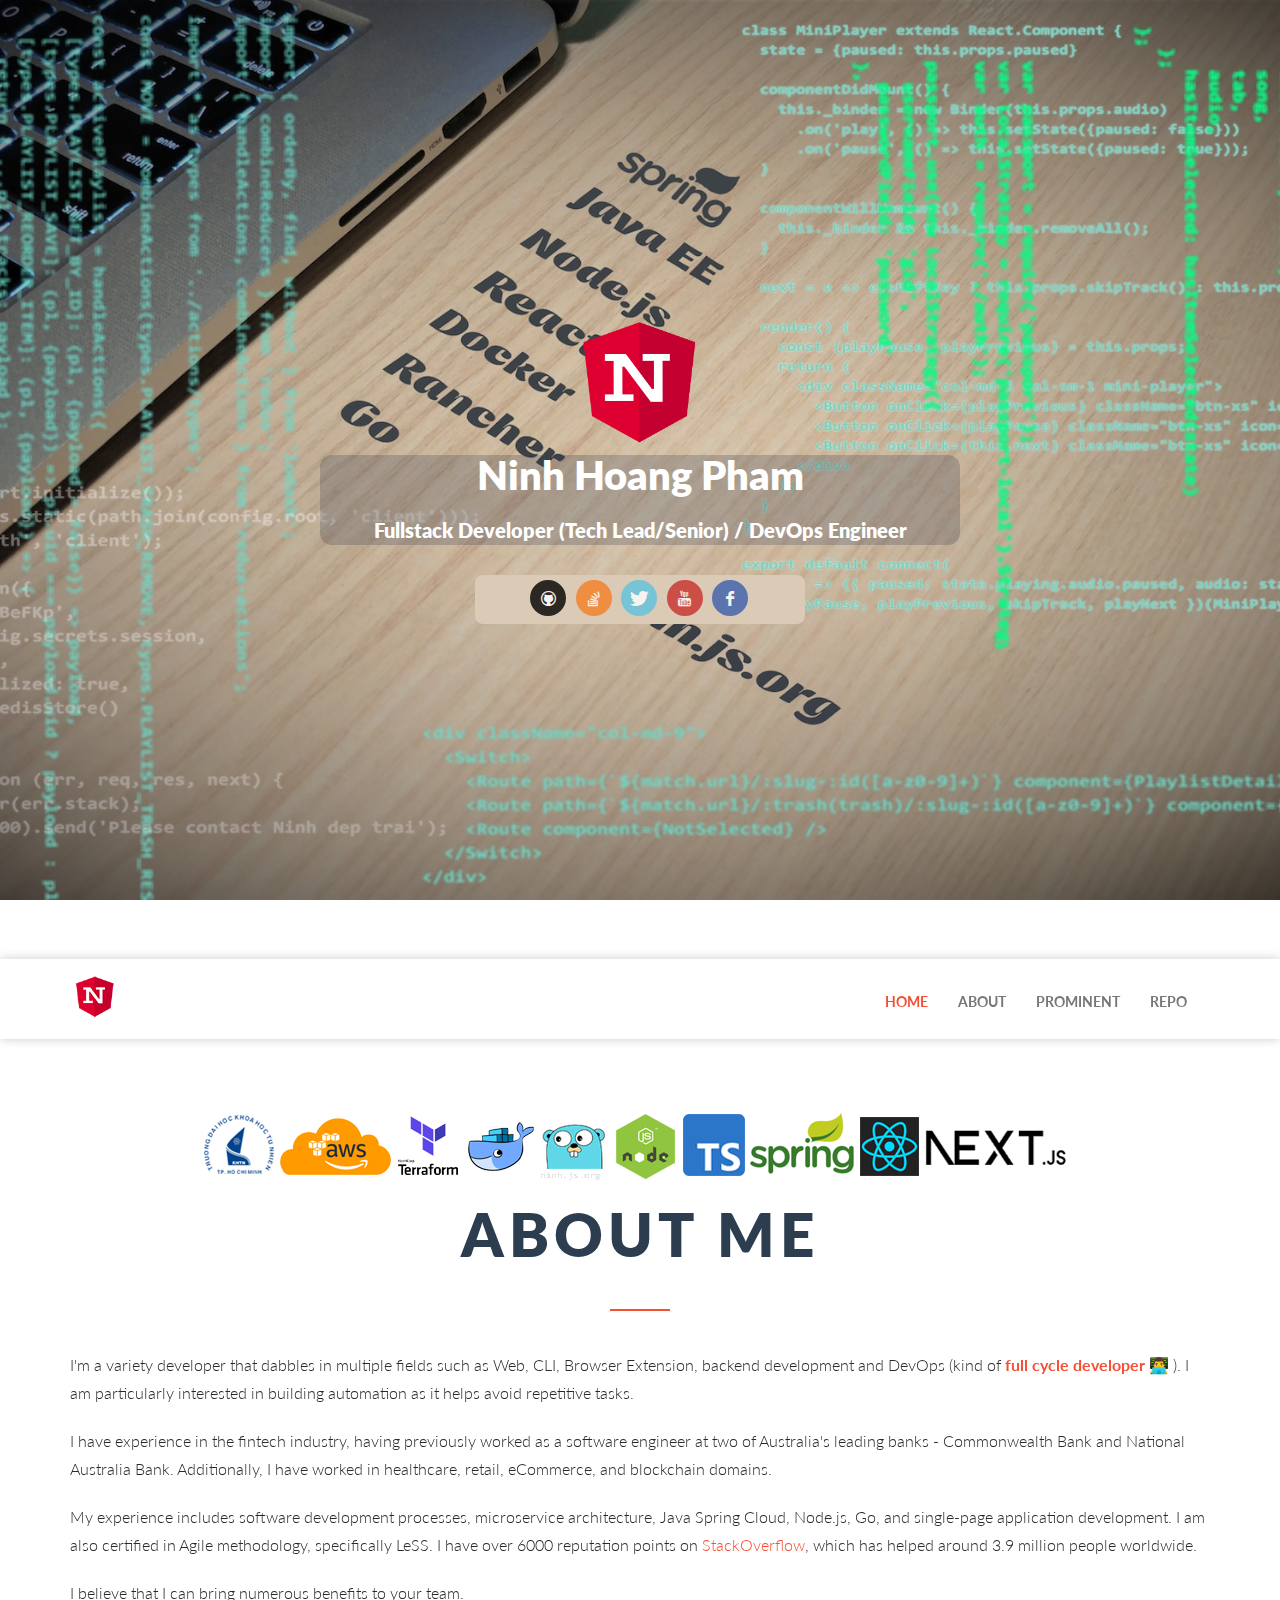
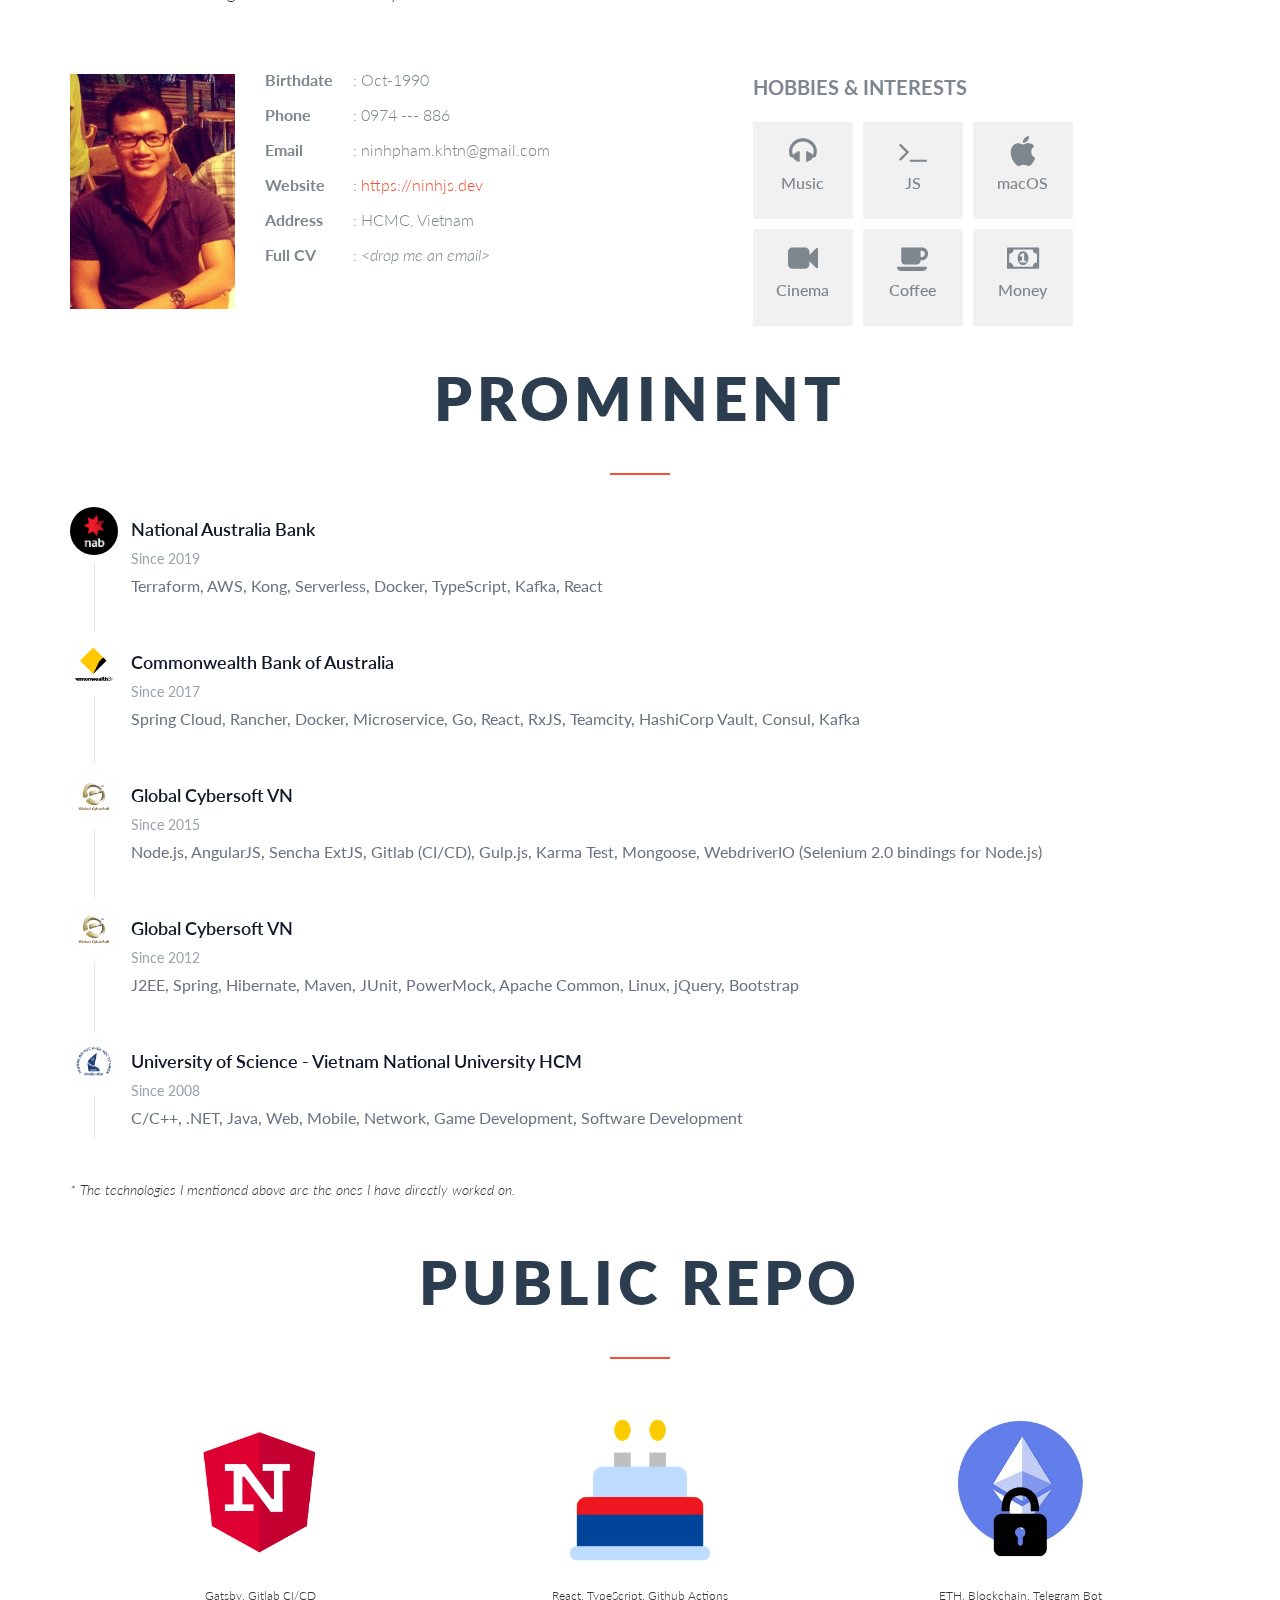
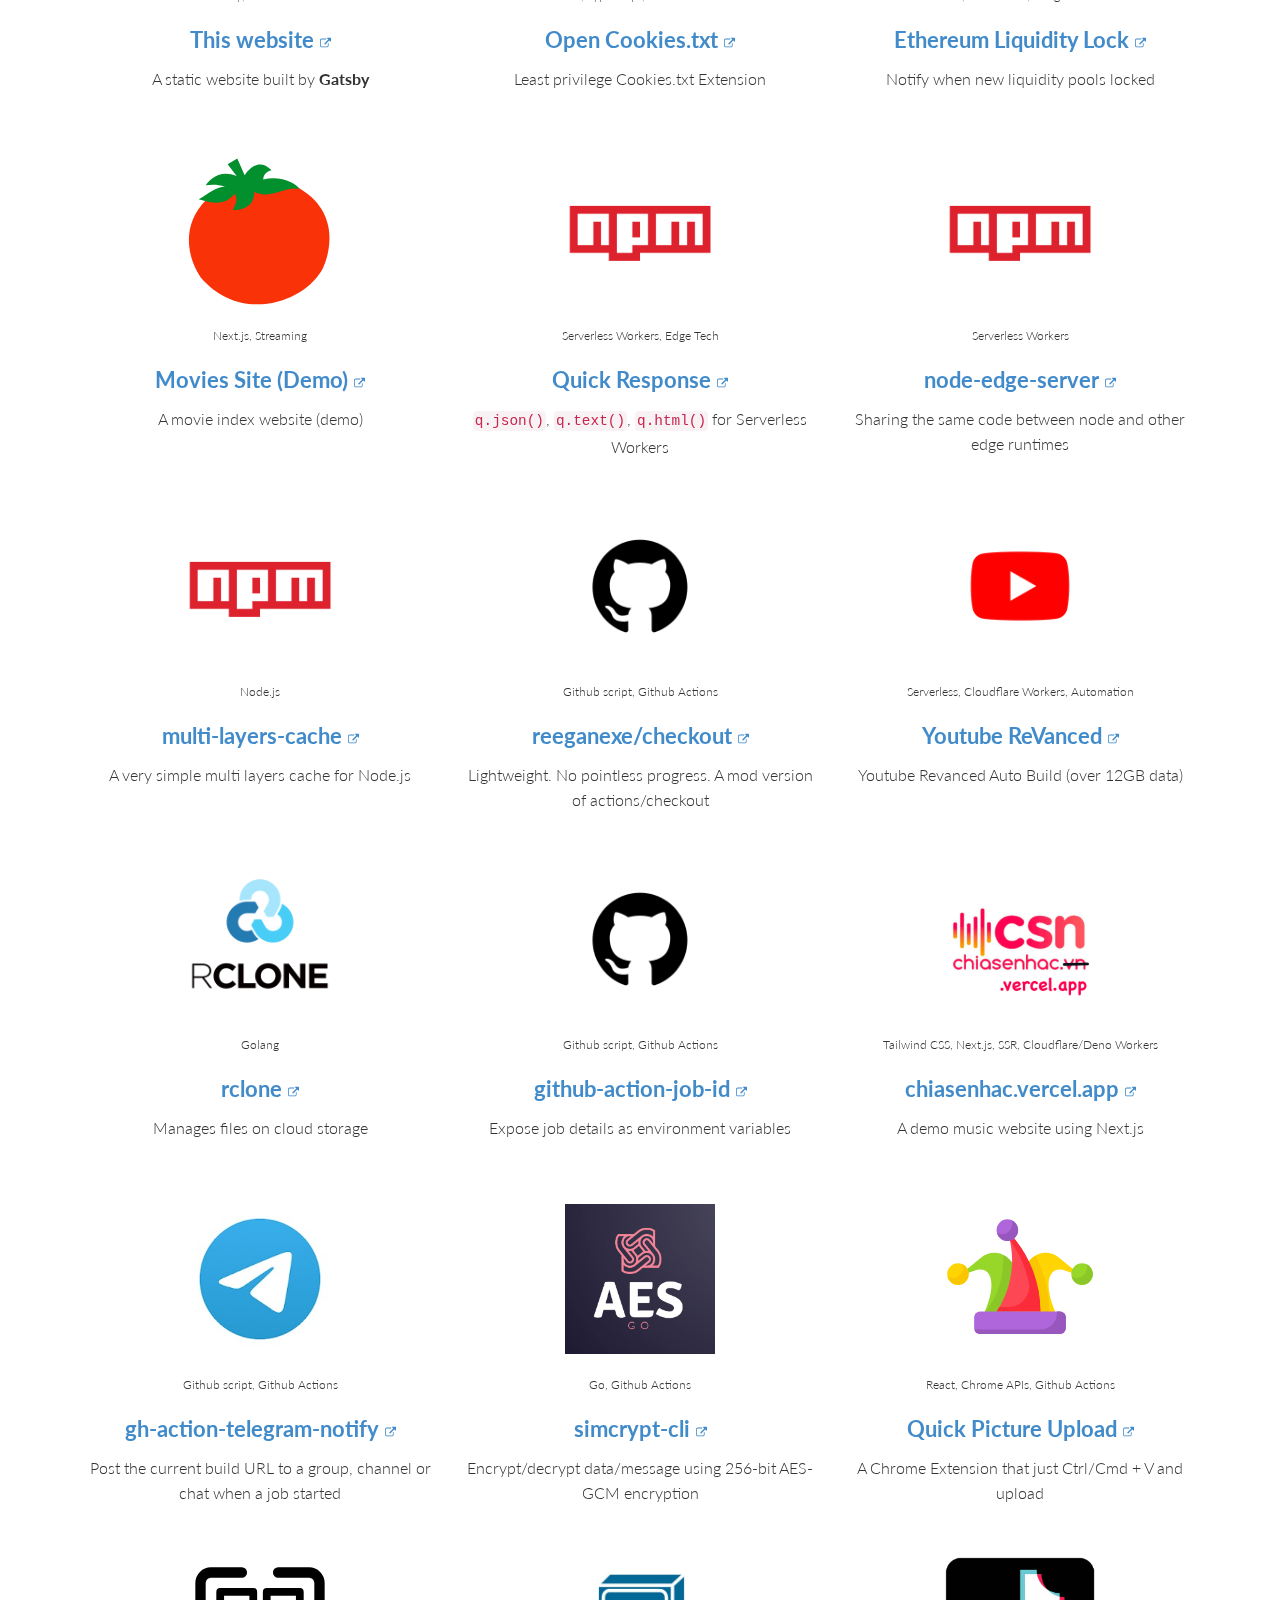
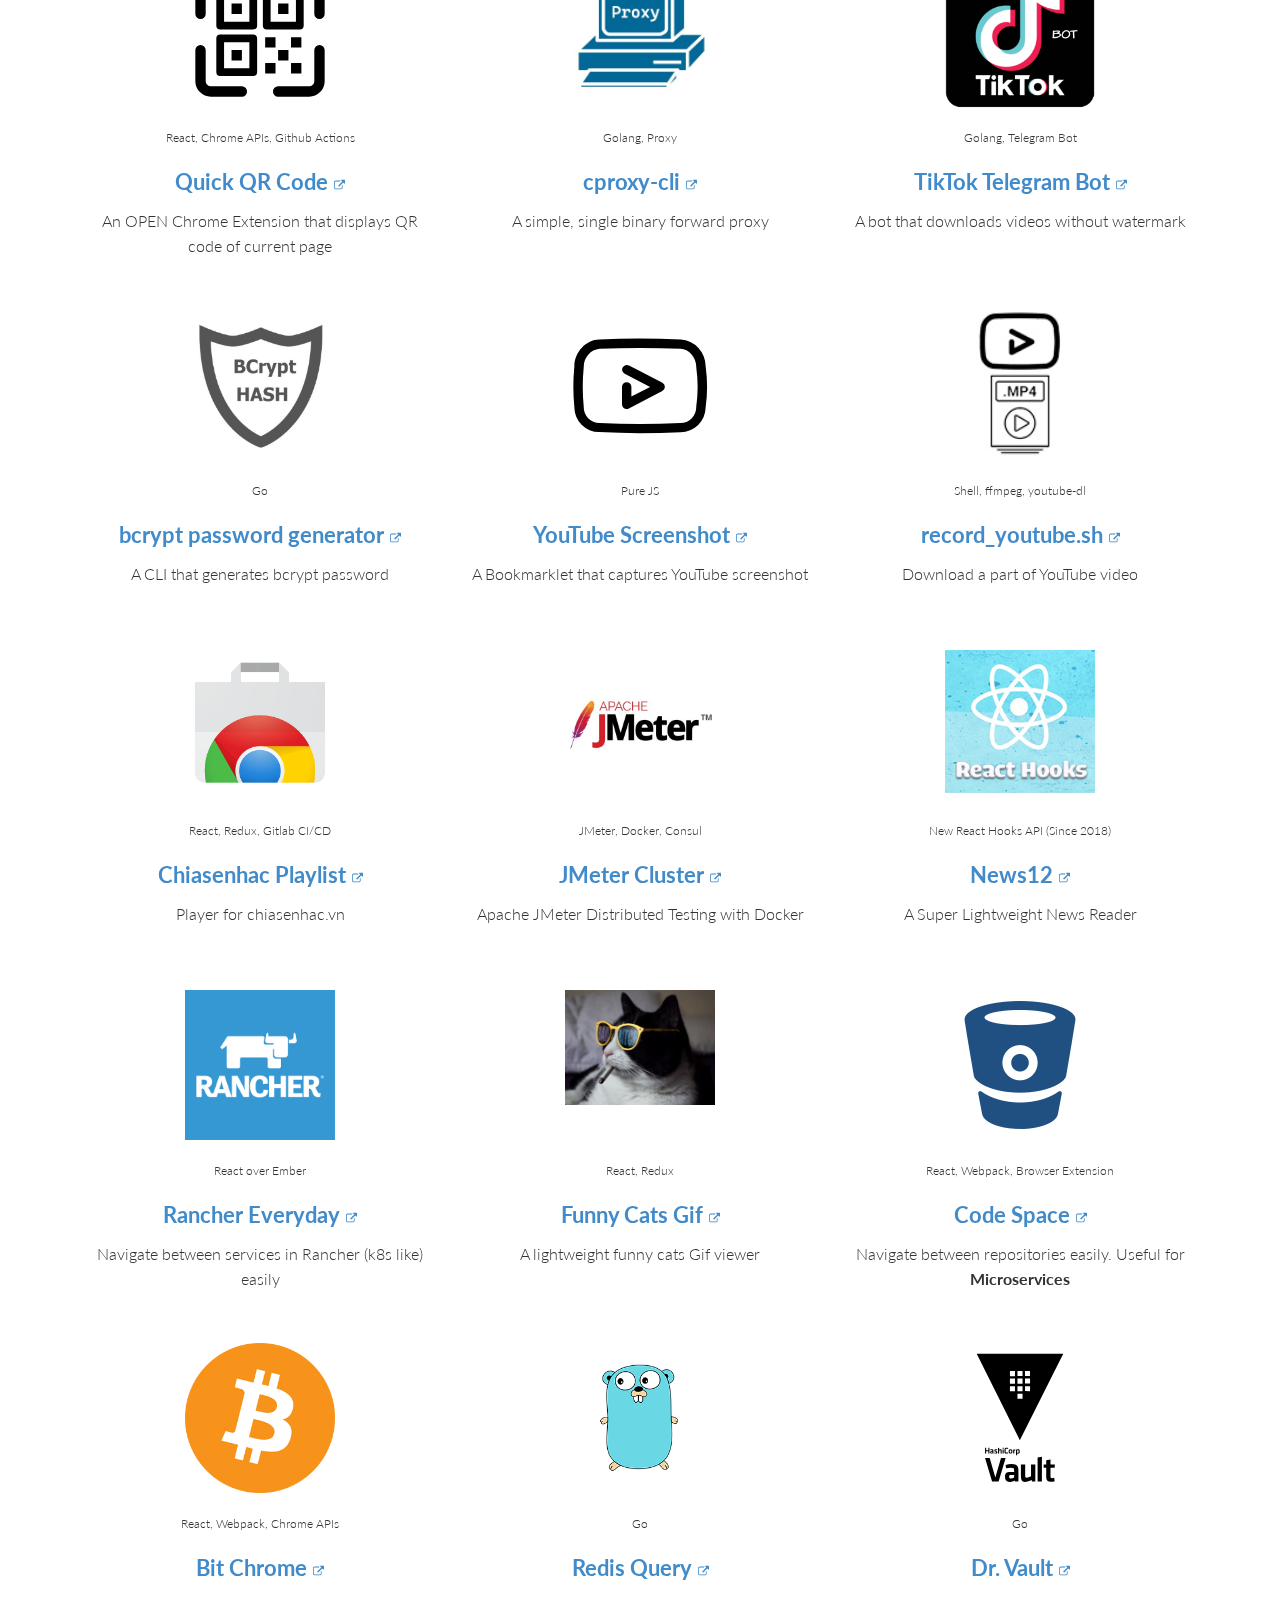
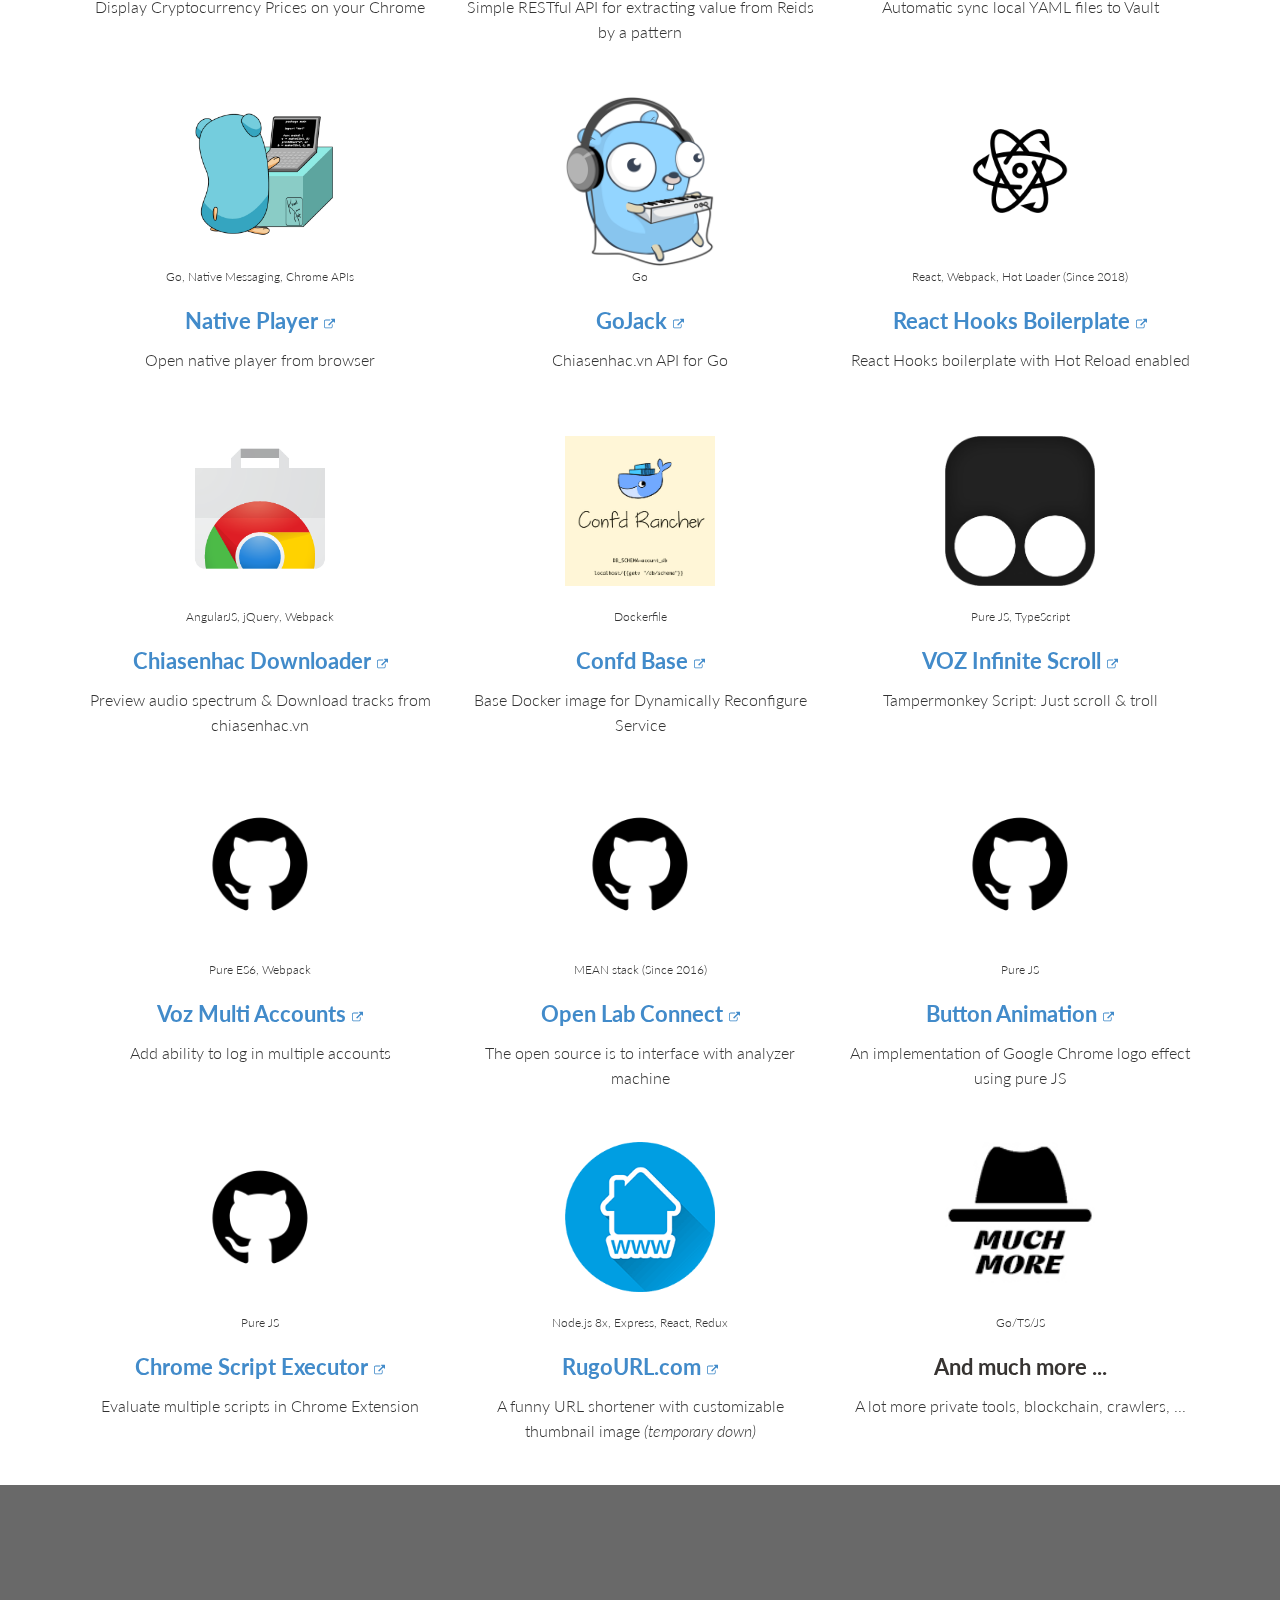
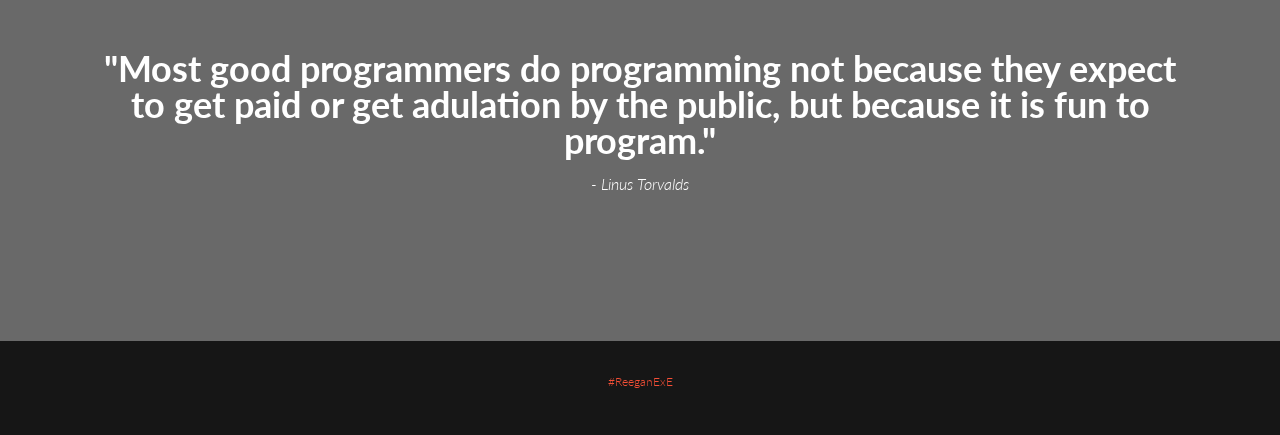
==== commit 92bcbfe9: "Initial" ====
--- a/index.html
+++ b/index.html
@@ -1,6 +1,6 @@
-<!DOCTYPE html><html lang="en"><head><meta charSet="utf-8"/><meta http-equiv="x-ua-compatible" content="ie=edge"/><meta name="viewport" content="width=device-width, initial-scale=1, shrink-to-fit=no"/><meta name="generator" content="Gatsby 5.11.0"/><meta data-react-helmet="true" name="description" content="Spring Cloud, Golang, AWS, Node.js, React, Cloud Native, Docker, TypeScript, DevOps, Webpack, Git, Agile"/><meta data-react-helmet="true" name="keywords" content="Ninh Pham - Resume - ReeganExE"/><meta data-react-helmet="true" property="og:title" content="Ninh Pham - Fullstack Developer / A DevOps / A Tech lead - #ReeganExE"/><meta data-react-helmet="true" property="og:description" content="Spring Cloud, Golang, AWS, Node.js, React, Cloud Native, Docker, TypeScript, DevOps, Webpack, Git, Agile"/><meta data-react-helmet="true" property="og:type" content="website"/><meta data-react-helmet="true" name="twitter:card" content="summary"/><meta data-react-helmet="true" name="twitter:creator" content="@ReeganExE Ninh Pham"/><meta data-react-helmet="true" name="twitter:title" content="Ninh Pham - Fullstack Developer / A DevOps / A Tech lead - #ReeganExE"/><meta data-react-helmet="true" name="twitter:description" content="Spring Cloud, Golang, AWS, Node.js, React, Cloud Native, Docker, TypeScript, DevOps, Webpack, Git, Agile"/><meta data-react-helmet="true" name="twitter:image" content="img/IMG_7351-4-01.jpg"/><meta name="theme-color" content="#4a4a4d"/><style data-href="/styles.495029b67ac75a8acfb9.css" data-identity="gatsby-global-css">/*
+<!DOCTYPE html><html lang="en"><head><meta charSet="utf-8"/><meta http-equiv="x-ua-compatible" content="ie=edge"/><meta name="viewport" content="width=device-width, initial-scale=1, shrink-to-fit=no"/><meta name="generator" content="Gatsby 5.11.0"/><meta data-react-helmet="true" name="description" content="Spring Cloud, Golang, AWS, Node.js, React, Cloud Native, Docker, TypeScript, DevOps, Webpack, Git, Agile"/><meta data-react-helmet="true" name="keywords" content="Ninh Pham - Resume - ReeganExE"/><meta data-react-helmet="true" property="og:title" content="Ninh Pham - Fullstack Developer / A DevOps / A Tech lead - #ReeganExE"/><meta data-react-helmet="true" property="og:description" content="Spring Cloud, Golang, AWS, Node.js, React, Cloud Native, Docker, TypeScript, DevOps, Webpack, Git, Agile"/><meta data-react-helmet="true" property="og:type" content="website"/><meta data-react-helmet="true" name="twitter:card" content="summary"/><meta data-react-helmet="true" name="twitter:creator" content="@ReeganExE Ninh Pham"/><meta data-react-helmet="true" name="twitter:title" content="Ninh Pham - Fullstack Developer / A DevOps / A Tech lead - #ReeganExE"/><meta data-react-helmet="true" name="twitter:description" content="Spring Cloud, Golang, AWS, Node.js, React, Cloud Native, Docker, TypeScript, DevOps, Webpack, Git, Agile"/><meta data-react-helmet="true" name="twitter:image" content="img/IMG_7351-4-01.jpg"/><meta name="theme-color" content="#4a4a4d"/><style data-href="/styles.40a74da4edd89ea63040.css" data-identity="gatsby-global-css">/*
 ! tailwindcss v3.3.2 | MIT License | https://tailwindcss.com
-*/*,:after,:before{border:0 solid #e5e7eb;box-sizing:border-box}:after,:before{--tw-content:""}html{-webkit-text-size-adjust:100%;font-feature-settings:normal;font-family:ui-sans-serif,system-ui,-apple-system,BlinkMacSystemFont,Segoe UI,Roboto,Helvetica Neue,Arial,Noto Sans,sans-serif,Apple Color Emoji,Segoe UI Emoji,Segoe UI Symbol,Noto Color Emoji;font-variation-settings:normal;line-height:1.5;-moz-tab-size:4;-o-tab-size:4;tab-size:4}body{line-height:inherit;margin:0}hr{border-top-width:1px;color:inherit;height:0}abbr:where([title]){-webkit-text-decoration:underline dotted;text-decoration:underline dotted}h1,h2,h3,h4,h5,h6{font-size:inherit;font-weight:inherit}a{color:inherit;text-decoration:inherit}b,strong{font-weight:bolder}code,kbd,pre,samp{font-family:ui-monospace,SFMono-Regular,Menlo,Monaco,Consolas,Liberation Mono,Courier New,monospace;font-size:1em}small{font-size:80%}sub,sup{font-size:75%;line-height:0;position:relative;vertical-align:baseline}sub{bottom:-.25em}sup{top:-.5em}table{border-collapse:collapse;border-color:inherit;text-indent:0}button,input,optgroup,select,textarea{color:inherit;font-family:inherit;font-size:100%;font-weight:inherit;line-height:inherit;margin:0;padding:0}button,select{text-transform:none}[type=button],[type=reset],[type=submit],button{-webkit-appearance:button;background-color:transparent;background-image:none}:-moz-focusring{outline:auto}:-moz-ui-invalid{box-shadow:none}progress{vertical-align:baseline}::-webkit-inner-spin-button,::-webkit-outer-spin-button{height:auto}[type=search]{-webkit-appearance:textfield;outline-offset:-2px}::-webkit-search-decoration{-webkit-appearance:none}::-webkit-file-upload-button{-webkit-appearance:button;font:inherit}summary{display:list-item}blockquote,dd,dl,figure,h1,h2,h3,h4,h5,h6,hr,p,pre{margin:0}fieldset{margin:0}fieldset,legend{padding:0}menu,ol,ul{list-style:none;margin:0;padding:0}textarea{resize:vertical}input::-moz-placeholder,textarea::-moz-placeholder{color:#9ca3af;opacity:1}input::placeholder,textarea::placeholder{color:#9ca3af;opacity:1}[role=button],button{cursor:pointer}:disabled{cursor:default}audio,canvas,embed,iframe,img,object,svg,video{display:block;vertical-align:middle}img,video{height:auto;max-width:100%}[hidden]{display:none}*,:after,:before{--tw-border-spacing-x:0;--tw-border-spacing-y:0;--tw-translate-x:0;--tw-translate-y:0;--tw-rotate:0;--tw-skew-x:0;--tw-skew-y:0;--tw-scale-x:1;--tw-scale-y:1;--tw-pan-x: ;--tw-pan-y: ;--tw-pinch-zoom: ;--tw-scroll-snap-strictness:proximity;--tw-gradient-from-position: ;--tw-gradient-via-position: ;--tw-gradient-to-position: ;--tw-ordinal: ;--tw-slashed-zero: ;--tw-numeric-figure: ;--tw-numeric-spacing: ;--tw-numeric-fraction: ;--tw-ring-inset: ;--tw-ring-offset-width:0px;--tw-ring-offset-color:#fff;--tw-ring-color:rgba(59,130,246,.5);--tw-ring-offset-shadow:0 0 #0000;--tw-ring-shadow:0 0 #0000;--tw-shadow:0 0 #0000;--tw-shadow-colored:0 0 #0000;--tw-blur: ;--tw-brightness: ;--tw-contrast: ;--tw-grayscale: ;--tw-hue-rotate: ;--tw-invert: ;--tw-saturate: ;--tw-sepia: ;--tw-drop-shadow: ;--tw-backdrop-blur: ;--tw-backdrop-brightness: ;--tw-backdrop-contrast: ;--tw-backdrop-grayscale: ;--tw-backdrop-hue-rotate: ;--tw-backdrop-invert: ;--tw-backdrop-opacity: ;--tw-backdrop-saturate: ;--tw-backdrop-sepia: }::backdrop{--tw-border-spacing-x:0;--tw-border-spacing-y:0;--tw-translate-x:0;--tw-translate-y:0;--tw-rotate:0;--tw-skew-x:0;--tw-skew-y:0;--tw-scale-x:1;--tw-scale-y:1;--tw-pan-x: ;--tw-pan-y: ;--tw-pinch-zoom: ;--tw-scroll-snap-strictness:proximity;--tw-gradient-from-position: ;--tw-gradient-via-position: ;--tw-gradient-to-position: ;--tw-ordinal: ;--tw-slashed-zero: ;--tw-numeric-figure: ;--tw-numeric-spacing: ;--tw-numeric-fraction: ;--tw-ring-inset: ;--tw-ring-offset-width:0px;--tw-ring-offset-color:#fff;--tw-ring-color:rgba(59,130,246,.5);--tw-ring-offset-shadow:0 0 #0000;--tw-ring-shadow:0 0 #0000;--tw-shadow:0 0 #0000;--tw-shadow-colored:0 0 #0000;--tw-blur: ;--tw-brightness: ;--tw-contrast: ;--tw-grayscale: ;--tw-hue-rotate: ;--tw-invert: ;--tw-saturate: ;--tw-sepia: ;--tw-drop-shadow: ;--tw-backdrop-blur: ;--tw-backdrop-brightness: ;--tw-backdrop-contrast: ;--tw-backdrop-grayscale: ;--tw-backdrop-hue-rotate: ;--tw-backdrop-invert: ;--tw-backdrop-opacity: ;--tw-backdrop-saturate: ;--tw-backdrop-sepia: }._18ndfio{color:var(--tw-format-body);max-width:65ch}._18ndfio :where([class~=lead]):not(:where([class~=_6sdz6w] *)){color:var(--tw-format-lead);font-size:1.25em;line-height:1.6;margin-bottom:1.2em;margin-top:1.2em}._18ndfio :where(a):not(:where([class~=_6sdz6w] *)){color:var(--tw-format-links);font-weight:500;text-decoration:underline}._18ndfio :where(a):not(:where([class~=_6sdz6w] *)):hover{text-decoration:none}._18ndfio :where(strong):not(:where([class~=_6sdz6w] *)){color:var(--tw-format-bold);font-weight:700}._18ndfio :where(a strong):not(:where([class~=_6sdz6w] *)){color:inherit}._18ndfio :where(blockquote strong):not(:where([class~=_6sdz6w] *)){color:inherit}._18ndfio :where(thead th strong):not(:where([class~=_6sdz6w] *)){color:inherit}._18ndfio :where(ol):not(:where([class~=_6sdz6w] *)){list-style-type:decimal;margin-bottom:1.25em;margin-top:1.25em;padding-left:1.625em}._18ndfio :where(ol[type=A]):not(:where([class~=_6sdz6w] *)){list-style-type:upper-alpha}._18ndfio :where(ol[type=a]):not(:where([class~=_6sdz6w] *)){list-style-type:lower-alpha}._18ndfio :where(ol[type=A s]):not(:where([class~=_6sdz6w] *)){list-style-type:upper-alpha}._18ndfio :where(ol[type=a s]):not(:where([class~=_6sdz6w] *)){list-style-type:lower-alpha}._18ndfio :where(ol[type=I]):not(:where([class~=_6sdz6w] *)){list-style-type:upper-roman}._18ndfio :where(ol[type=i]):not(:where([class~=_6sdz6w] *)){list-style-type:lower-roman}._18ndfio :where(ol[type=I s]):not(:where([class~=_6sdz6w] *)){list-style-type:upper-roman}._18ndfio :where(ol[type=i s]):not(:where([class~=_6sdz6w] *)){list-style-type:lower-roman}._18ndfio :where(ol[type="1"]):not(:where([class~=_6sdz6w] *)){list-style-type:decimal}._18ndfio :where(ul):not(:where([class~=_6sdz6w] *)){list-style-type:disc;margin-bottom:1.25em;margin-top:1.25em;padding-left:1.625em}._18ndfio :where(ol>li):not(:where([class~=_6sdz6w] *))::marker{color:var(--tw-format-counters);font-weight:400}._18ndfio :where(ul>li):not(:where([class~=_6sdz6w] *))::marker{color:var(--tw-format-bullets)}._18ndfio :where(hr):not(:where([class~=_6sdz6w] *)){border-color:var(--tw-format-hr);border-top-width:1px;margin-bottom:3em;margin-top:3em}._18ndfio :where(blockquote):not(:where([class~=_6sdz6w] *)){color:var(--tw-format-quotes);font-size:1.1111111em;font-style:italic;font-weight:700;margin-bottom:1.6em;quotes:"\201C""\201D""\2018""\2019"}._18ndfio :where(blockquote):not(:where([class~=_6sdz6w] *)):before{background-image:url("data:image/svg+xml;charset=utf-8,%3Csvg xmlns='http://www.w3.org/2000/svg' width='32' height='24' fill='none' viewBox='0 0 32 24'%3E%3Cpath fill='%239CA3AF' d='M18.69 24v-9.855C18.69 6.54 23.663 1.385 30.666 0l1.326 2.868c-3.242 1.223-5.326 4.85-5.326 7.799H32V24H18.69ZM0 24v-9.855C0 6.54 4.997 1.384 12 0l1.328 2.868C10.084 4.091 8 7.718 8 10.667h5.31V24H0Z'/%3E%3C/svg%3E");background-repeat:no-repeat;color:var(--tw-format-quotes);content:"";display:block;height:1.3333333em;margin-top:1.6em;width:1.7777778em}._18ndfio :where(blockquote p:first-of-type):not(:where([class~=_6sdz6w] *)):before{content:open-quote}._18ndfio :where(blockquote p:last-of-type):not(:where([class~=_6sdz6w] *)):after{content:close-quote}._18ndfio :where(h1):not(:where([class~=_6sdz6w] *)){color:var(--tw-format-headings);font-size:2.25em;font-weight:800;line-height:1.1111111;margin-bottom:.8888889em;margin-top:0}._18ndfio :where(h1 strong):not(:where([class~=_6sdz6w] *)){color:inherit;font-weight:900}._18ndfio :where(h2):not(:where([class~=_6sdz6w] *)){color:var(--tw-format-headings);font-size:1.5em;font-weight:700;line-height:1.3333333;margin-bottom:1em;margin-top:0}._18ndfio :where(h2 strong):not(:where([class~=_6sdz6w] *)){color:inherit;font-weight:800}._18ndfio :where(h3):not(:where([class~=_6sdz6w] *)){color:var(--tw-format-headings);font-size:1.25em;font-weight:700;line-height:1.6;margin-bottom:.6em;margin-top:0}._18ndfio :where(h3 strong):not(:where([class~=_6sdz6w] *)){color:inherit;font-weight:800}._18ndfio :where(h4):not(:where([class~=_6sdz6w] *)){color:var(--tw-format-headings);font-weight:600;line-height:1.5;margin-bottom:.5em;margin-top:0}._18ndfio :where(h4 strong):not(:where([class~=_6sdz6w] *)){color:inherit;font-weight:700}._18ndfio :where(img):not(:where([class~=_6sdz6w] *)){margin-bottom:2em;margin-top:2em}._18ndfio :where(figure>*):not(:where([class~=_6sdz6w] *)){margin-bottom:0;margin-top:0}._18ndfio :where(figcaption):not(:where([class~=_6sdz6w] *)){color:var(--tw-format-captions);font-size:.875em;line-height:1.4285714;margin-top:.8571429em}._18ndfio :where(code):not(:where([class~=_6sdz6w] *)){background-color:var(--tw-format-code-bg);border-radius:.2222222em;color:var(--tw-format-code);font-size:.875em;font-weight:600;padding:.3333333em .5555556em}._18ndfio :where(a code):not(:where([class~=_6sdz6w] *)){color:inherit}._18ndfio :where(h1 code):not(:where([class~=_6sdz6w] *)){color:inherit}._18ndfio :where(h2 code):not(:where([class~=_6sdz6w] *)){color:inherit;font-size:.875em}._18ndfio :where(h3 code):not(:where([class~=_6sdz6w] *)){color:inherit;font-size:.9em}._18ndfio :where(h4 code):not(:where([class~=_6sdz6w] *)){color:inherit}._18ndfio :where(blockquote code):not(:where([class~=_6sdz6w] *)){color:inherit}._18ndfio :where(thead th code):not(:where([class~=_6sdz6w] *)){color:inherit}._18ndfio :where(pre):not(:where([class~=_6sdz6w] *)){background-color:var(--tw-format-pre-bg);border-radius:.375rem;color:var(--tw-format-pre-code);font-size:.875em;font-weight:400;line-height:1.7142857;margin-bottom:1.7142857em;margin-top:1.7142857em;overflow-x:auto;padding:.8571429em 1.1428571em}._18ndfio :where(pre code):not(:where([class~=_6sdz6w] *)){background-color:transparent;border-radius:0;border-width:0;color:inherit;font-family:inherit;font-size:inherit;font-weight:inherit;line-height:inherit;padding:0}._18ndfio :where(pre code):not(:where([class~=_6sdz6w] *)):before{content:none}._18ndfio :where(pre code):not(:where([class~=_6sdz6w] *)):after{content:none}._18ndfio :where(table):not(:where([class~=_6sdz6w] *)){font-size:.875em;line-height:1.7142857;margin-bottom:2em;margin-top:2em;table-layout:auto;text-align:left;width:100%}._18ndfio :where(thead):not(:where([class~=_6sdz6w] *)){background-color:var(--tw-format-th-bg);border-radius:.2777778em}._18ndfio :where(thead th):not(:where([class~=_6sdz6w] *)){color:var(--tw-format-headings);font-weight:600;padding:.5555556em .5714286em .5714286em;vertical-align:bottom}._18ndfio :where(tbody tr):not(:where([class~=_6sdz6w] *)){border-bottom-color:var(--tw-format-td-borders);border-bottom-width:1px}._18ndfio :where(tbody tr:last-child):not(:where([class~=_6sdz6w] *)){border-bottom-width:0}._18ndfio :where(tbody td):not(:where([class~=_6sdz6w] *)){vertical-align:baseline}._18ndfio :where(tfoot):not(:where([class~=_6sdz6w] *)){border-top-color:var(--tw-format-th-borders);border-top-width:1px}._18ndfio :where(tfoot td):not(:where([class~=_6sdz6w] *)){vertical-align:top}._18ndfio{--tw-format-body:#6b7280;--tw-format-headings:#111827;--tw-format-lead:#6b7280;--tw-format-links:#4b5563;--tw-format-bold:#111827;--tw-format-counters:#6b7280;--tw-format-bullets:#6b7280;--tw-format-hr:#e5e7eb;--tw-format-quotes:#111827;--tw-format-quote-borders:#e5e7eb;--tw-format-captions:#6b7280;--tw-format-code:#111827;--tw-format-code-bg:#f3f4f6;--tw-format-pre-code:#4b5563;--tw-format-pre-bg:#f3f4f6;--tw-format-th-borders:#e5e7eb;--tw-format-th-bg:#f9fafb;--tw-format-td-borders:#e5e7eb;--tw-format-invert-body:#d7d7d8;--tw-format-invert-headings:#fff;--tw-format-invert-lead:#fff;--tw-format-invert-links:#fff;--tw-format-invert-bold:#fff;--tw-format-invert-counters:#9ca3af;--tw-format-invert-bullets:#4b5563;--tw-format-invert-hr:#374151;--tw-format-invert-quotes:#f3f4f6;--tw-format-invert-quote-borders:#374151;--tw-format-invert-captions:#9ca3af;--tw-format-invert-code:#fff;--tw-format-invert-code-bg:#1f2937;--tw-format-invert-pre-code:#d1d5db;--tw-format-invert-pre-bg:#374151;--tw-format-invert-th-borders:#4b5563;--tw-format-invert-td-borders:#747577;--tw-format-invert-th-bg:#4f6689;font-size:1rem;line-height:1.75}._18ndfio :where(p):not(:where([class~=_6sdz6w] *)){margin-bottom:1.25em;margin-top:1.25em}._18ndfio :where(blockquote>p:first-child):not(:where([class~=_6sdz6w] *)){margin-top:0}._18ndfio :where(video):not(:where([class~=_6sdz6w] *)){margin-bottom:2em;margin-top:2em}._18ndfio :where(figure):not(:where([class~=_6sdz6w] *)){margin-bottom:2em;margin-top:2em}._18ndfio :where(li):not(:where([class~=_6sdz6w] *)){margin-bottom:.5em;margin-top:.5em}._18ndfio :where(ol>li):not(:where([class~=_6sdz6w] *)){padding-left:.375em}._18ndfio :where(ul>li):not(:where([class~=_6sdz6w] *)){padding-left:.375em}._18ndfio :where(._18ndfio>ul>li p):not(:where([class~=_6sdz6w] *)){margin-bottom:.75em;margin-top:.75em}._18ndfio :where(._18ndfio>ul>li>:first-child):not(:where([class~=_6sdz6w] *)){margin-top:1.25em}._18ndfio :where(._18ndfio>ul>li>:last-child):not(:where([class~=_6sdz6w] *)){margin-bottom:1.25em}._18ndfio :where(._18ndfio>ol>li>:first-child):not(:where([class~=_6sdz6w] *)){margin-top:1.25em}._18ndfio :where(._18ndfio>ol>li>:last-child):not(:where([class~=_6sdz6w] *)){margin-bottom:1.25em}._18ndfio :where(ul ul,ul ol,ol ul,ol ol):not(:where([class~=_6sdz6w] *)){margin-bottom:.75em;margin-top:.75em}._18ndfio :where(hr+*):not(:where([class~=_6sdz6w] *)){margin-top:0}._18ndfio :where(h2+*):not(:where([class~=_6sdz6w] *)){margin-top:0}._18ndfio :where(h3+*):not(:where([class~=_6sdz6w] *)){margin-top:0}._18ndfio :where(h4+*):not(:where([class~=_6sdz6w] *)){margin-top:0}._18ndfio :where(thead th:last-child):not(:where([class~=_6sdz6w] *)){padding-right:0}._18ndfio :where(tbody td,tfoot td):not(:where([class~=_6sdz6w] *)){padding:.5714286em}._18ndfio :where(tbody td:last-child,tfoot td:last-child):not(:where([class~=_6sdz6w] *)){padding-right:0}._18ndfio :where(._18ndfio>:first-child):not(:where([class~=_6sdz6w] *)){margin-top:0}._18ndfio :where(._18ndfio>:last-child):not(:where([class~=_6sdz6w] *)){margin-bottom:0}.l7xfvn{font-size:1rem;line-height:1.7142857}.l7xfvn :where(p):not(:where([class~=_6sdz6w] *)){margin-bottom:1em;margin-top:1em}.l7xfvn :where([class~=lead]):not(:where([class~=_6sdz6w] *)){font-size:1.125em;line-height:1.5555556;margin-bottom:.8888889em;margin-top:.8888889em}.l7xfvn :where(blockquote):not(:where([class~=_6sdz6w] *)){margin-bottom:1.3333333em}.l7xfvn :where(blockquote):not(:where([class~=_6sdz6w] *)):before{margin-top:1.3333333em}.l7xfvn :where(h1):not(:where([class~=_6sdz6w] *)){font-size:1.6666667em;line-height:1.2;margin-bottom:.8em;margin-top:0}.l7xfvn :where(h2):not(:where([class~=_6sdz6w] *)){font-size:1.5em;line-height:1.4;margin-bottom:.8em;margin-top:0}.l7xfvn :where(h3):not(:where([class~=_6sdz6w] *)){font-size:1.25em;line-height:1.5555556;margin-bottom:.4444444em;margin-top:0}.l7xfvn :where(h4):not(:where([class~=_6sdz6w] *)){font-size:1.125em;line-height:1.25;margin-bottom:.5em;margin-top:0}.l7xfvn :where(img):not(:where([class~=_6sdz6w] *)){margin-bottom:1.5em;margin-top:1.5em}.l7xfvn :where(video):not(:where([class~=_6sdz6w] *)){margin-bottom:1.5em;margin-top:1.5em}.l7xfvn :where(figure):not(:where([class~=_6sdz6w] *)){margin-bottom:1.5em;margin-top:1.5em}.l7xfvn :where(figure>*):not(:where([class~=_6sdz6w] *)){margin-bottom:0;margin-top:0}.l7xfvn :where(figcaption):not(:where([class~=_6sdz6w] *)){font-size:.875em;line-height:1.3333333;margin-top:.6666667em;text-align:center}.l7xfvn :where(code):not(:where([class~=_6sdz6w] *)){font-size:.875em}.l7xfvn :where(h2 code):not(:where([class~=_6sdz6w] *)){font-size:.9em}.l7xfvn :where(h3 code):not(:where([class~=_6sdz6w] *)){font-size:.8888889em}.l7xfvn :where(pre):not(:where([class~=_6sdz6w] *)){border-radius:.25rem;font-size:.875em;line-height:1.6666667;margin-bottom:1.6666667em;margin-top:1.6666667em;padding:.6666667em 1em}.l7xfvn :where(ol):not(:where([class~=_6sdz6w] *)){margin-bottom:1em;margin-top:1em;padding-left:1.375em}.l7xfvn :where(ul):not(:where([class~=_6sdz6w] *)){margin-bottom:1em;margin-top:1em;padding-left:1.375em}.l7xfvn :where(li):not(:where([class~=_6sdz6w] *)){margin-bottom:.25em;margin-top:.25em}.l7xfvn :where(ol>li):not(:where([class~=_6sdz6w] *)){padding-left:.375em}.l7xfvn :where(ul>li):not(:where([class~=_6sdz6w] *)){padding-left:.375em}.l7xfvn :where(._18ndfio>ul>li p):not(:where([class~=_6sdz6w] *)){margin-bottom:.5em;margin-top:.5em}.l7xfvn :where(._18ndfio>ul>li>:first-child):not(:where([class~=_6sdz6w] *)){margin-top:1em}.l7xfvn :where(._18ndfio>ul>li>:last-child):not(:where([class~=_6sdz6w] *)){margin-bottom:1em}.l7xfvn :where(._18ndfio>ol>li>:first-child):not(:where([class~=_6sdz6w] *)){margin-top:1em}.l7xfvn :where(._18ndfio>ol>li>:last-child):not(:where([class~=_6sdz6w] *)){margin-bottom:1em}.l7xfvn :where(ul ul,ul ol,ol ul,ol ol):not(:where([class~=_6sdz6w] *)){margin-bottom:.5em;margin-top:.5em}.l7xfvn :where(hr):not(:where([class~=_6sdz6w] *)){margin-bottom:2.5em;margin-top:2.5em}.l7xfvn :where(hr+*):not(:where([class~=_6sdz6w] *)){margin-top:0}.l7xfvn :where(h2+*):not(:where([class~=_6sdz6w] *)){margin-top:0}.l7xfvn :where(h3+*):not(:where([class~=_6sdz6w] *)){margin-top:0}.l7xfvn :where(h4+*):not(:where([class~=_6sdz6w] *)){margin-top:0}.l7xfvn :where(table):not(:where([class~=_6sdz6w] *)){font-size:.875em;line-height:1.5}.l7xfvn :where(thead th):not(:where([class~=_6sdz6w] *)){padding-bottom:.6666667em;padding-left:1em;padding-right:1em}.l7xfvn :where(thead th:first-child):not(:where([class~=_6sdz6w] *)){padding-left:0}.l7xfvn :where(thead th:last-child):not(:where([class~=_6sdz6w] *)){padding-right:0}.l7xfvn :where(tbody td,tfoot td):not(:where([class~=_6sdz6w] *)){padding:.6666667em 1em}.l7xfvn :where(tbody td:first-child,tfoot td:first-child):not(:where([class~=_6sdz6w] *)){padding-left:0}.l7xfvn :where(tbody td:last-child,tfoot td:last-child):not(:where([class~=_6sdz6w] *)){padding-right:0}.l7xfvn :where(._18ndfio>:first-child):not(:where([class~=_6sdz6w] *)){margin-top:0}.l7xfvn :where(._18ndfio>:last-child):not(:where([class~=_6sdz6w] *)){margin-bottom:0}.dfqf62 :where(._18ndfio>ul>li p):not(:where([class~=_6sdz6w] *)){margin-bottom:.75em;margin-top:.75em}.dfqf62 :where(._18ndfio>ul>li>:first-child):not(:where([class~=_6sdz6w] *)){margin-top:1.25em}.dfqf62 :where(._18ndfio>ul>li>:last-child):not(:where([class~=_6sdz6w] *)){margin-bottom:1.25em}.dfqf62 :where(._18ndfio>ol>li>:first-child):not(:where([class~=_6sdz6w] *)){margin-top:1.25em}.dfqf62 :where(._18ndfio>ol>li>:last-child):not(:where([class~=_6sdz6w] *)){margin-bottom:1.25em}.dfqf62 :where(._18ndfio>:first-child):not(:where([class~=_6sdz6w] *)){margin-top:0}.dfqf62 :where(._18ndfio>:last-child):not(:where([class~=_6sdz6w] *)){margin-bottom:0}.jj58ma :where(._18ndfio>ul>li p):not(:where([class~=_6sdz6w] *)){margin-bottom:.8888889em;margin-top:.8888889em}.jj58ma :where(._18ndfio>ul>li>:first-child):not(:where([class~=_6sdz6w] *)){margin-top:1.3333333em}.jj58ma :where(._18ndfio>ul>li>:last-child):not(:where([class~=_6sdz6w] *)){margin-bottom:1.3333333em}.jj58ma :where(._18ndfio>ol>li>:first-child):not(:where([class~=_6sdz6w] *)){margin-top:1.3333333em}.jj58ma :where(._18ndfio>ol>li>:last-child):not(:where([class~=_6sdz6w] *)){margin-bottom:1.3333333em}.jj58ma :where(._18ndfio>:first-child):not(:where([class~=_6sdz6w] *)){margin-top:0}.jj58ma :where(._18ndfio>:last-child):not(:where([class~=_6sdz6w] *)){margin-bottom:0}._13zdulf{--tw-format-links:#2563eb;--tw-format-invert-links:#3b82f6}.elbrun{pointer-events:none}.uajpxv{position:fixed}._1c0ipy2{position:absolute}.ya2yk7{position:relative}.wr8zwj{bottom:0;top:0}.ex63k5{left:-3.8rem}._1kaui4a{top:-.5rem}._1rxqlsb{left:0}._1s7q7ha{left:.75rem}._10q9mpy{top:.75rem}._1xyc1rv{margin-left:1rem;margin-right:1rem}._2zkf72{margin-left:auto;margin-right:auto}._1ssrgga{margin-bottom:1.5rem;margin-top:1.5rem}.o9ujge{margin-bottom:.25rem}.nzuxrf{margin-bottom:.5rem}.npvc2g{margin-bottom:.75rem}.pnsjx9{margin-bottom:1rem}.pdsy8a{margin-bottom:1.25rem}.p3tcjb{margin-bottom:1.5rem}.mbxbll{margin-bottom:2rem}._1inx2h{margin-left:.5rem}._2mmbud{margin-left:1.5rem}._2wlxjc{margin-left:2.25rem}._2cd46m{margin-right:.25rem}._1sdwso{margin-right:.75rem}._3qb4nh{margin-right:1rem}.ccdw8e{margin-top:.75rem}.d6cpbb{margin-top:1rem}.cwd3mc{margin-top:1.25rem}.dqbwp9{margin-top:1.5rem}._1xxto0o{display:block}._1boxcm8{display:flex}._28h6cu{display:inline-flex}._1ecuqh{display:table}.yr4gaz{display:grid}.bgmnd3{display:none}.gfqrf7{height:3rem}.hjp673{height:4rem}.g35k8v{height:1.25rem}.gd55xu{height:1.5rem}.gx4dbs{height:2rem}._1lbi27s{min-height:340px}._1u30993{min-height:100vh}.k7l774{width:3rem}.lbjlz0{width:4rem}._1bb7i3a{width:1.25rem}._1b17web{width:1.5rem}._2291k4{width:auto}.vnn6wy{width:100%}.h0e6t0{max-width:42rem}._1f3wbxc{max-width:768px}._1rlzkqp{max-width:640px}._1rwngj9{max-width:1280px}.x48bnm{max-width:24rem}.wtkfv2{max-width:36rem}.qzssan{max-width:20rem}._1lnpksf{flex-shrink:0}._1vxameh{cursor:pointer}._3t205b{grid-template-columns:repeat(1,minmax(0,1fr))}._431lua{grid-template-columns:repeat(2,minmax(0,1fr))}._18akk7z{flex-direction:column}._1v72xr{flex-wrap:wrap}._1vhe56t{align-items:center}._15nb1v9{justify-content:center}.pf4pwk{justify-content:space-between}.hfhywf{justify-content:space-evenly}._1w6kw4f{gap:3rem}.nvww24{gap:2rem}.mmexxc{-moz-column-gap:.75rem;column-gap:.75rem}._1whj4xo>:not([hidden])~:not([hidden]){--tw-space-x-reverse:0;margin-left:calc(1.25rem*(1 - var(--tw-space-x-reverse)));margin-right:calc(1.25rem*var(--tw-space-x-reverse))}.vmw3fs>:not([hidden])~:not([hidden]){--tw-space-y-reverse:0;margin-bottom:calc(1rem*var(--tw-space-y-reverse));margin-top:calc(1rem*(1 - var(--tw-space-y-reverse)))}.cckao5{align-self:center}._1ud1k1e{white-space:nowrap}.ry3v5o{border-radius:.25rem}._14c5766{border-radius:9999px}._34ocry{border-radius:.5rem}._1tk1kqy{border-radius:.375rem}._1pbc3sh{border-width:1px}.mu0m3s{border-left-width:1px}._1rxvhcg{border-color:rgb(229 231 235/var(--tw-border-opacity))}._1rxvhcg,.sdmhx7{--tw-border-opacity:1}.sdmhx7{border-color:rgb(209 213 219/var(--tw-border-opacity))}.ejmnq9{--tw-bg-opacity:1;background-color:rgb(219 234 254/var(--tw-bg-opacity))}._1ukimxb{--tw-bg-opacity:1;background-color:rgb(239 246 255/var(--tw-bg-opacity))}.uzwr71{--tw-bg-opacity:1;background-color:rgb(59 130 246/var(--tw-bg-opacity))}._13rvmiu{--tw-bg-opacity:1;background-color:rgb(249 250 251/var(--tw-bg-opacity))}.m2qpx7{background-color:transparent}.qj5wco{--tw-bg-opacity:1;background-color:rgb(255 255 255/var(--tw-bg-opacity))}._2n82n0{background-image:linear-gradient(to right,var(--tw-gradient-stops))}.qre09h{--tw-gradient-from:#f35 var(--tw-gradient-from-position);--tw-gradient-to:rgba(255,51,85,0) var(--tw-gradient-to-position);--tw-gradient-stops:var(--tw-gradient-from),var(--tw-gradient-to)}._1fbt9x5{--tw-gradient-to:#f29718 var(--tw-gradient-to-position)}._1rzouxf{fill:#3b82f6}.c4roq0{padding:0}.ceraez{padding:.25rem}.cyqhsx{padding:.75rem}.d8q3hw{padding:1rem}.hy4dym{padding-left:1rem;padding-right:1rem}.i83znl{padding-left:1.25rem;padding-right:1.25rem}.he56ko{padding-left:1.5rem;padding-right:1.5rem}.mf4ezy{padding-bottom:.25rem;padding-top:.25rem}._4dje50{padding-bottom:3rem;padding-top:3rem}.m54taz{padding-bottom:.5rem;padding-top:.5rem}.lv57m0{padding-bottom:.75rem;padding-top:.75rem}.n9382v{padding-bottom:1.5rem;padding-top:1.5rem}.kh7755{padding-bottom:2rem;padding-top:2rem}._1e31uuv{padding-bottom:4rem}.wjwf7f{padding-left:2.5rem}._1j86mxv{padding-left:.75rem}.dafhwk{padding-right:1rem}.ap96lm{padding-top:1rem}.g8kvsu{text-align:left}._1xz3k8q{text-align:center}._19f0r8r{font-size:1.5rem;line-height:2rem}.nm06ds{font-size:1.875rem;line-height:2.25rem}._18xe8b3{font-size:22px}.gq77q2{font-size:1rem;line-height:1.5rem}.em3wr6{font-size:1.125rem;line-height:1.75rem}.g7s60j{font-size:.875rem;line-height:1.25rem}.pei5lv{font-size:1.25rem;line-height:1.75rem}.dzb0v6{font-weight:700}.mmuj6e{font-weight:800}._1yk19ib{font-weight:300}.uog89u{font-weight:500}._1jdnxgm{font-weight:400}.rfrds{font-weight:600}._1ksw0b9{text-transform:uppercase}._1lzbx97{font-style:italic}.rs4uv7{font-style:normal}.qdzcb8{line-height:1}._10kix8q{line-height:1.25}._11j1zdj{letter-spacing:-.025em}._1ukal6i{letter-spacing:.025em}._86l6g5{color:rgb(59 130 246/var(--tw-text-opacity))}._86l6g5,.qron50{--tw-text-opacity:1}.qron50{color:rgb(37 99 235/var(--tw-text-opacity))}._1pgvgat{color:rgb(156 163 175/var(--tw-text-opacity))}._1pgvgat,.z818ca{--tw-text-opacity:1}.z818ca{color:rgb(107 114 128/var(--tw-text-opacity))}._1kf5mw1{color:rgb(31 41 55/var(--tw-text-opacity))}._1kf5mw1,.lao4qe{--tw-text-opacity:1}.lao4qe{color:rgb(17 24 39/var(--tw-text-opacity))}._1hmbp5c{--tw-text-opacity:1;color:rgb(255 255 255/var(--tw-text-opacity))}._18q1vrw{--tw-ring-offset-shadow:var(--tw-ring-inset) 0 0 0 var(--tw-ring-offset-width) var(--tw-ring-offset-color);--tw-ring-shadow:var(--tw-ring-inset) 0 0 0 calc(8px + var(--tw-ring-offset-width)) var(--tw-ring-color);box-shadow:var(--tw-ring-offset-shadow),var(--tw-ring-shadow),var(--tw-shadow,0 0 #0000)}._1c8ifux{--tw-ring-opacity:1;--tw-ring-color:rgb(255 255 255/var(--tw-ring-opacity))}.zeoeg7{transition-duration:.15s;transition-property:color,background-color,border-color,text-decoration-color,fill,stroke;transition-timing-function:cubic-bezier(.4,0,.2,1)}.qejjo8{transition-duration:.2s}body{font-family:Lato,Helvetica,Arial,sans-serif}.repo-content{text-align:center}.repo-link h3{color:#428bca;font-size:22px}.repo-link:hover{color:#428bca;text-decoration:underline}.repo-link h3 .fa{font-size:11px;margin-left:6px}.section{padding:6px 0!important}code{padding:2px!important}:is(.pi74hr ._1ocx84v){--tw-format-body:var(--tw-format-invert-body);--tw-format-headings:var(--tw-format-invert-headings);--tw-format-lead:var(--tw-format-invert-lead);--tw-format-links:var(--tw-format-invert-links);--tw-format-bold:var(--tw-format-invert-bold);--tw-format-counters:var(--tw-format-invert-counters);--tw-format-bullets:var(--tw-format-invert-bullets);--tw-format-hr:var(--tw-format-invert-hr);--tw-format-quotes:var(--tw-format-invert-quotes);--tw-format-quote-borders:var(--tw-format-invert-quote-borders);--tw-format-captions:var(--tw-format-invert-captions);--tw-format-code:var(--tw-format-invert-code);--tw-format-code-bg:var(--tw-format-invert-code-bg);--tw-format-pre-code:var(--tw-format-invert-pre-code);--tw-format-pre-bg:var(--tw-format-invert-pre-bg);--tw-format-th-borders:var(--tw-format-invert-th-borders);--tw-format-td-borders:var(--tw-format-invert-td-borders);--tw-format-th-bg:var(--tw-format-invert-th-bg)}@media (min-width:640px){.ofo5ru{font-size:1rem;line-height:1.75}.ofo5ru :where(p):not(:where([class~=_6sdz6w] *)){margin-bottom:1.25em;margin-top:1.25em}.ofo5ru :where([class~=lead]):not(:where([class~=_6sdz6w] *)){font-size:1.25em;line-height:1.6;margin-bottom:1.2em;margin-top:1.2em}.ofo5ru :where(blockquote):not(:where([class~=_6sdz6w] *)){margin-bottom:1.6em}.ofo5ru :where(blockquote):not(:where([class~=_6sdz6w] *)):before{margin-top:1.6em}.ofo5ru :where(blockquote>p:first-child):not(:where([class~=_6sdz6w] *)){margin-top:0}.ofo5ru :where(h1):not(:where([class~=_6sdz6w] *)){font-size:2.25em;line-height:1.1111111;margin-bottom:.8888889em;margin-top:0}.ofo5ru :where(h2):not(:where([class~=_6sdz6w] *)){font-size:1.5em;line-height:1.3333333;margin-bottom:1em;margin-top:0}.ofo5ru :where(h3):not(:where([class~=_6sdz6w] *)){font-size:1.25em;line-height:1.6;margin-bottom:.6em;margin-top:0}.ofo5ru :where(h4):not(:where([class~=_6sdz6w] *)){line-height:1.5;margin-bottom:.5em;margin-top:0}.ofo5ru :where(img):not(:where([class~=_6sdz6w] *)){margin-bottom:2em;margin-top:2em}.ofo5ru :where(video):not(:where([class~=_6sdz6w] *)){margin-bottom:2em;margin-top:2em}.ofo5ru :where(figure):not(:where([class~=_6sdz6w] *)){margin-bottom:2em;margin-top:2em}.ofo5ru :where(figure>*):not(:where([class~=_6sdz6w] *)){margin-bottom:0;margin-top:0}.ofo5ru :where(figcaption):not(:where([class~=_6sdz6w] *)){font-size:.875em;line-height:1.4285714;margin-top:.8571429em}.ofo5ru :where(code):not(:where([class~=_6sdz6w] *)){font-size:.875em}.ofo5ru :where(h2 code):not(:where([class~=_6sdz6w] *)){font-size:.875em}.ofo5ru :where(h3 code):not(:where([class~=_6sdz6w] *)){font-size:.9em}.ofo5ru :where(pre):not(:where([class~=_6sdz6w] *)){border-radius:.375rem;font-size:.875em;line-height:1.7142857;margin-bottom:1.7142857em;margin-top:1.7142857em;padding:.8571429em 1.1428571em}.ofo5ru :where(ol):not(:where([class~=_6sdz6w] *)){margin-bottom:1.25em;margin-top:1.25em;padding-left:1.625em}.ofo5ru :where(ul):not(:where([class~=_6sdz6w] *)){margin-bottom:1.25em;margin-top:1.25em;padding-left:1.625em}.ofo5ru :where(li):not(:where([class~=_6sdz6w] *)){margin-bottom:.5em;margin-top:.5em}.ofo5ru :where(ol>li):not(:where([class~=_6sdz6w] *)){padding-left:.375em}.ofo5ru :where(ul>li):not(:where([class~=_6sdz6w] *)){padding-left:.375em}.ofo5ru :where(._18ndfio>ul>li p):not(:where([class~=_6sdz6w] *)){margin-bottom:.75em;margin-top:.75em}.ofo5ru :where(._18ndfio>ul>li>:first-child):not(:where([class~=_6sdz6w] *)){margin-top:1.25em}.ofo5ru :where(._18ndfio>ul>li>:last-child):not(:where([class~=_6sdz6w] *)){margin-bottom:1.25em}.ofo5ru :where(._18ndfio>ol>li>:first-child):not(:where([class~=_6sdz6w] *)){margin-top:1.25em}.ofo5ru :where(._18ndfio>ol>li>:last-child):not(:where([class~=_6sdz6w] *)){margin-bottom:1.25em}.ofo5ru :where(ul ul,ul ol,ol ul,ol ol):not(:where([class~=_6sdz6w] *)){margin-bottom:.75em;margin-top:.75em}.ofo5ru :where(hr):not(:where([class~=_6sdz6w] *)){margin-bottom:3em;margin-top:3em}.ofo5ru :where(hr+*):not(:where([class~=_6sdz6w] *)){margin-top:0}.ofo5ru :where(h2+*):not(:where([class~=_6sdz6w] *)){margin-top:0}.ofo5ru :where(h3+*):not(:where([class~=_6sdz6w] *)){margin-top:0}.ofo5ru :where(h4+*):not(:where([class~=_6sdz6w] *)){margin-top:0}.ofo5ru :where(table):not(:where([class~=_6sdz6w] *)){font-size:.875em;line-height:1.7142857}.ofo5ru :where(thead th):not(:where([class~=_6sdz6w] *)){padding-bottom:.5714286em;padding-left:.5714286em;padding-right:.5714286em}.ofo5ru :where(thead th:last-child):not(:where([class~=_6sdz6w] *)){padding-right:0}.ofo5ru :where(tbody td,tfoot td):not(:where([class~=_6sdz6w] *)){padding:.5714286em}.ofo5ru :where(tbody td:last-child,tfoot td:last-child):not(:where([class~=_6sdz6w] *)){padding-right:0}.ofo5ru :where(._18ndfio>:first-child):not(:where([class~=_6sdz6w] *)){margin-top:0}.ofo5ru :where(._18ndfio>:last-child):not(:where([class~=_6sdz6w] *)){margin-bottom:0}}@media (min-width:1024px){._1hgwxz9{font-size:1.125rem;line-height:1.7777778}._1hgwxz9 :where(p):not(:where([class~=_6sdz6w] *)){margin-bottom:1.3333333em;margin-top:1.3333333em}._1hgwxz9 :where([class~=lead]):not(:where([class~=_6sdz6w] *)){font-size:1.2222222em;line-height:1.4545455;margin-bottom:1.0909091em;margin-top:1.0909091em}._1hgwxz9 :where(blockquote):not(:where([class~=_6sdz6w] *)):before{margin-top:1.6666667em}._1hgwxz9 :where(blockquote>p:first-child):not(:where([class~=_6sdz6w] *)){margin-top:.5em}._1hgwxz9 :where(h1):not(:where([class~=_6sdz6w] *)){font-size:2.6666667em;line-height:1;margin-bottom:.8333333em;margin-top:0}._1hgwxz9 :where(h2):not(:where([class~=_6sdz6w] *)){font-size:2em;line-height:1.3333333;margin-bottom:.6666667em;margin-top:0}._1hgwxz9 :where(h3):not(:where([class~=_6sdz6w] *)){font-size:1.3333333em;line-height:1.5;margin-bottom:.6666667em;margin-top:0}._1hgwxz9 :where(h4):not(:where([class~=_6sdz6w] *)){line-height:1.5555556;margin-bottom:.4444444em;margin-top:0}._1hgwxz9 :where(img):not(:where([class~=_6sdz6w] *)){margin-bottom:1.7777778em;margin-top:1.7777778em}._1hgwxz9 :where(video):not(:where([class~=_6sdz6w] *)){margin-bottom:1.7777778em;margin-top:1.7777778em}._1hgwxz9 :where(figure):not(:where([class~=_6sdz6w] *)){margin-bottom:1.7777778em;margin-top:1.7777778em}._1hgwxz9 :where(figure>*):not(:where([class~=_6sdz6w] *)){margin-bottom:0;margin-top:0}._1hgwxz9 :where(figcaption):not(:where([class~=_6sdz6w] *)){font-size:.8888889em;line-height:1.5;margin-top:1em}._1hgwxz9 :where(code):not(:where([class~=_6sdz6w] *)){font-size:.8888889em}._1hgwxz9 :where(h2 code):not(:where([class~=_6sdz6w] *)){font-size:.8666667em}._1hgwxz9 :where(h3 code):not(:where([class~=_6sdz6w] *)){font-size:.875em}._1hgwxz9 :where(pre):not(:where([class~=_6sdz6w] *)){border-radius:.375rem;font-size:.8888889em;line-height:1.75;margin-bottom:2em;margin-top:2em;padding:1em 1.5em}._1hgwxz9 :where(ol):not(:where([class~=_6sdz6w] *)){margin-bottom:1.3333333em;margin-top:1.3333333em;padding-left:1.5555556em}._1hgwxz9 :where(ul):not(:where([class~=_6sdz6w] *)){margin-bottom:1.3333333em;margin-top:1.3333333em;padding-left:1.5555556em}._1hgwxz9 :where(li):not(:where([class~=_6sdz6w] *)){margin-bottom:.6666667em;margin-top:.6666667em}._1hgwxz9 :where(ol>li):not(:where([class~=_6sdz6w] *)){padding-left:.4444444em}._1hgwxz9 :where(ul>li):not(:where([class~=_6sdz6w] *)){padding-left:.4444444em}._1hgwxz9 :where(._18ndfio>ul>li p):not(:where([class~=_6sdz6w] *)){margin-bottom:.8888889em;margin-top:.8888889em}._1hgwxz9 :where(._18ndfio>ul>li>:first-child):not(:where([class~=_6sdz6w] *)){margin-top:1.3333333em}._1hgwxz9 :where(._18ndfio>ul>li>:last-child):not(:where([class~=_6sdz6w] *)){margin-bottom:1.3333333em}._1hgwxz9 :where(._18ndfio>ol>li>:first-child):not(:where([class~=_6sdz6w] *)){margin-top:1.3333333em}._1hgwxz9 :where(._18ndfio>ol>li>:last-child):not(:where([class~=_6sdz6w] *)){margin-bottom:1.3333333em}._1hgwxz9 :where(ul ul,ul ol,ol ul,ol ol):not(:where([class~=_6sdz6w] *)){margin-bottom:.8888889em;margin-top:.8888889em}._1hgwxz9 :where(hr):not(:where([class~=_6sdz6w] *)){margin-bottom:3.1111111em;margin-top:3.1111111em}._1hgwxz9 :where(hr+*):not(:where([class~=_6sdz6w] *)){margin-top:0}._1hgwxz9 :where(h2+*):not(:where([class~=_6sdz6w] *)){margin-top:0}._1hgwxz9 :where(h3+*):not(:where([class~=_6sdz6w] *)){margin-top:0}._1hgwxz9 :where(h4+*):not(:where([class~=_6sdz6w] *)){margin-top:0}._1hgwxz9 :where(table):not(:where([class~=_6sdz6w] *)){font-size:.8888889em;line-height:1.5}._1hgwxz9 :where(thead th):not(:where([class~=_6sdz6w] *)){padding-bottom:.75em;padding-left:.75em;padding-right:.75em}._1hgwxz9 :where(thead th:last-child):not(:where([class~=_6sdz6w] *)){padding-right:0}._1hgwxz9 :where(tbody td,tfoot td):not(:where([class~=_6sdz6w] *)){padding:.75em}._1hgwxz9 :where(tbody td:last-child,tfoot td:last-child):not(:where([class~=_6sdz6w] *)){padding-right:0}._1hgwxz9 :where(._18ndfio>:first-child):not(:where([class~=_6sdz6w] *)){margin-top:0}._1hgwxz9 :where(._18ndfio>:last-child):not(:where([class~=_6sdz6w] *)){margin-bottom:0}}.sz100u:hover{--tw-bg-opacity:1;background-color:rgb(243 244 246/var(--tw-bg-opacity))}._1ohigji:hover{--tw-text-opacity:1;color:rgb(17 24 39/var(--tw-text-opacity))}.tqs5wx:hover{text-decoration-line:underline}._1gxcto2:focus{outline:2px solid transparent;outline-offset:2px}.k1y11e:focus{--tw-ring-offset-shadow:var(--tw-ring-inset) 0 0 0 var(--tw-ring-offset-width) var(--tw-ring-offset-color);--tw-ring-shadow:var(--tw-ring-inset) 0 0 0 calc(4px + var(--tw-ring-offset-width)) var(--tw-ring-color);box-shadow:var(--tw-ring-offset-shadow),var(--tw-ring-shadow),var(--tw-shadow,0 0 #0000)}:is(.pi74hr ._12r5b4g){display:block}:is(.pi74hr ._1azrru7){display:none}:is(.pi74hr ._2t566y){--tw-border-opacity:1;border-color:rgb(97 97 97/var(--tw-border-opacity))}:is(.pi74hr ._1vtrgro){--tw-border-opacity:1;border-color:rgb(75 85 99/var(--tw-border-opacity))}:is(.pi74hr .snmk7z){--tw-bg-opacity:1;background-color:rgb(67 67 67/var(--tw-bg-opacity))}:is(.pi74hr .yjvvrs){--tw-bg-opacity:1;background-color:rgb(74 74 77/var(--tw-bg-opacity))}:is(.pi74hr ._7toekk){--tw-bg-opacity:1;background-color:rgb(55 65 81/var(--tw-bg-opacity))}:is(.pi74hr ._1j9n12u){--tw-bg-opacity:1;background-color:rgb(17 24 39/var(--tw-bg-opacity))}:is(.pi74hr .in8fnh){fill:#93c5fd}:is(.pi74hr ._1pjkekd){--tw-text-opacity:1;color:rgb(59 130 246/var(--tw-text-opacity))}:is(.pi74hr .xzonfv){--tw-text-opacity:1;color:rgb(255 193 7/var(--tw-text-opacity))}:is(.pi74hr ._16jtvi8){--tw-text-opacity:1;color:rgb(209 213 219/var(--tw-text-opacity))}:is(.pi74hr ._1dansh9){--tw-text-opacity:1;color:rgb(156 163 175/var(--tw-text-opacity))}:is(.pi74hr .ywwpl4){--tw-text-opacity:1;color:rgb(255 255 255/var(--tw-text-opacity))}:is(.pi74hr .gi5s2p)::-moz-placeholder{--tw-placeholder-opacity:1;color:rgb(156 163 175/var(--tw-placeholder-opacity))}:is(.pi74hr .gi5s2p)::placeholder{--tw-placeholder-opacity:1;color:rgb(156 163 175/var(--tw-placeholder-opacity))}:is(.pi74hr .lnk064:hover){--tw-bg-opacity:1;background-color:rgb(55 65 81/var(--tw-bg-opacity))}:is(.pi74hr ._41njxc:hover){--tw-text-opacity:1;color:rgb(255 255 255/var(--tw-text-opacity))}@media (min-width:640px){._8mxyam{margin-left:auto;margin-right:auto}._6uqb3k{display:flex}._4cgc8y{grid-template-columns:repeat(2,minmax(0,1fr))}._147tjic>:not([hidden])~:not([hidden]){--tw-space-y-reverse:0;margin-bottom:calc(0px*var(--tw-space-y-reverse));margin-top:calc(0px*(1 - var(--tw-space-y-reverse)))}._1s6d09x{border-radius:0}.s8nce1{border-bottom-left-radius:.5rem;border-top-left-radius:.5rem}._1k8kmgv{border-bottom-right-radius:.5rem;border-top-right-radius:.5rem}._1ly1pgq{text-align:center}.dk9ugt{font-size:2.25rem;line-height:2.5rem}.nkv9v7{font-size:1.25rem;line-height:1.75rem}}@media (min-width:768px){.x2oo7l{margin-left:auto;margin-right:auto}._6trgpd{margin-bottom:2.5rem}._69s9bf{margin-bottom:3rem}._1ouioy9{margin-right:.75rem}.c19wzp{margin-top:4rem}._18ag0rj{display:block}._1jm3bdz{display:inline}.t6ncfb{max-width:42rem}._1ts0eap{grid-template-columns:repeat(2,minmax(0,1fr))}._1ti0slq{grid-template-columns:repeat(3,minmax(0,1fr))}._1mr73o{flex-direction:row}._1djwrgs>:not([hidden])~:not([hidden]){--tw-space-x-reverse:0;margin-left:calc(2rem*(1 - var(--tw-space-x-reverse)));margin-right:calc(2rem*var(--tw-space-x-reverse))}._12tvyrp{border-width:0}._103gr6j{padding:0}.xvjxmr{padding:2rem}._1bv97bb{padding-left:0;padding-right:0}._1r2e3li{font-size:1.5rem;line-height:2rem}.duamhd{font-size:1.875rem;line-height:2.25rem}}@media (min-width:1024px){._1bwa855{margin-bottom:2rem;margin-top:2rem}.jc0b0q{margin-bottom:1.5rem}._1g8kpwe{grid-template-columns:repeat(3,minmax(0,1fr))}._1h2jizb{grid-template-columns:repeat(4,minmax(0,1fr))}._1gsjxac{grid-template-columns:repeat(5,minmax(0,1fr))}.yin47s{padding:2.5rem}._1q6w55d{padding-left:1.5rem;padding-right:1.5rem}._2pipav{padding-bottom:4rem;padding-top:4rem}._1rvxmn1{padding-bottom:6rem}._1gpea7y{padding-top:3rem}._111nhrn{padding-top:2rem}._17b9z4s{font-size:2.25rem;line-height:2.5rem}}</style><title data-react-helmet="true">Ninh Pham - Fullstack Developer / A DevOps / A Tech lead - #ReeganExE</title><link data-react-helmet="true" rel="preconnect" href="https://fonts.gstatic.com"/><link data-react-helmet="true" href="https://fonts.googleapis.com/css2?family=Poppins:wght@700&amp;family=Roboto:wght@300&amp;display=swap" rel="stylesheet"/><link data-react-helmet="true" rel="stylesheet" href="css/style.min.css?202381" title="red"/><link data-react-helmet="true" rel="stylesheet" type="text/css" href="https://fonts.googleapis.com/css?family=Open+Sans:300,400,600,700,800"/><link data-react-helmet="true" rel="stylesheet" type="text/css" href="https://fonts.googleapis.com/css?family=Lato:400,100,200,300,500,600,700,800,900"/><style data-styled="" data-styled-version="5.3.11"></style><link rel="icon" href="/favicon-32x32.png?v=75c8dd5d2cea842972329d8e00f5e6ae" type="image/png"/><link rel="manifest" href="/manifest.webmanifest" crossorigin="anonymous"/><link rel="apple-touch-icon" sizes="48x48" href="/icons/icon-48x48.png?v=75c8dd5d2cea842972329d8e00f5e6ae"/><link rel="apple-touch-icon" sizes="72x72" href="/icons/icon-72x72.png?v=75c8dd5d2cea842972329d8e00f5e6ae"/><link rel="apple-touch-icon" sizes="96x96" href="/icons/icon-96x96.png?v=75c8dd5d2cea842972329d8e00f5e6ae"/><link rel="apple-touch-icon" sizes="144x144" href="/icons/icon-144x144.png?v=75c8dd5d2cea842972329d8e00f5e6ae"/><link rel="apple-touch-icon" sizes="192x192" href="/icons/icon-192x192.png?v=75c8dd5d2cea842972329d8e00f5e6ae"/><link rel="apple-touch-icon" sizes="256x256" href="/icons/icon-256x256.png?v=75c8dd5d2cea842972329d8e00f5e6ae"/><link rel="apple-touch-icon" sizes="384x384" href="/icons/icon-384x384.png?v=75c8dd5d2cea842972329d8e00f5e6ae"/><link rel="apple-touch-icon" sizes="512x512" href="/icons/icon-512x512.png?v=75c8dd5d2cea842972329d8e00f5e6ae"/><link rel="preconnect" href="https://www.google-analytics.com"/><link rel="dns-prefetch" href="https://www.google-analytics.com"/><script>
+*/*,:after,:before{border:0 solid #e5e7eb;box-sizing:border-box}:after,:before{--tw-content:""}html{-webkit-text-size-adjust:100%;font-feature-settings:normal;font-family:ui-sans-serif,system-ui,-apple-system,BlinkMacSystemFont,Segoe UI,Roboto,Helvetica Neue,Arial,Noto Sans,sans-serif,Apple Color Emoji,Segoe UI Emoji,Segoe UI Symbol,Noto Color Emoji;font-variation-settings:normal;line-height:1.5;-moz-tab-size:4;-o-tab-size:4;tab-size:4}body{line-height:inherit;margin:0}hr{border-top-width:1px;color:inherit;height:0}abbr:where([title]){-webkit-text-decoration:underline dotted;text-decoration:underline dotted}h1,h2,h3,h4,h5,h6{font-size:inherit;font-weight:inherit}a{color:inherit;text-decoration:inherit}b,strong{font-weight:bolder}code,kbd,pre,samp{font-family:ui-monospace,SFMono-Regular,Menlo,Monaco,Consolas,Liberation Mono,Courier New,monospace;font-size:1em}small{font-size:80%}sub,sup{font-size:75%;line-height:0;position:relative;vertical-align:baseline}sub{bottom:-.25em}sup{top:-.5em}table{border-collapse:collapse;border-color:inherit;text-indent:0}button,input,optgroup,select,textarea{color:inherit;font-family:inherit;font-size:100%;font-weight:inherit;line-height:inherit;margin:0;padding:0}button,select{text-transform:none}[type=button],[type=reset],[type=submit],button{-webkit-appearance:button;background-color:transparent;background-image:none}:-moz-focusring{outline:auto}:-moz-ui-invalid{box-shadow:none}progress{vertical-align:baseline}::-webkit-inner-spin-button,::-webkit-outer-spin-button{height:auto}[type=search]{-webkit-appearance:textfield;outline-offset:-2px}::-webkit-search-decoration{-webkit-appearance:none}::-webkit-file-upload-button{-webkit-appearance:button;font:inherit}summary{display:list-item}blockquote,dd,dl,figure,h1,h2,h3,h4,h5,h6,hr,p,pre{margin:0}fieldset{margin:0}fieldset,legend{padding:0}menu,ol,ul{list-style:none;margin:0;padding:0}textarea{resize:vertical}input::-moz-placeholder,textarea::-moz-placeholder{color:#9ca3af;opacity:1}input::placeholder,textarea::placeholder{color:#9ca3af;opacity:1}[role=button],button{cursor:pointer}:disabled{cursor:default}audio,canvas,embed,iframe,img,object,svg,video{display:block;vertical-align:middle}img,video{height:auto;max-width:100%}[hidden]{display:none}*,:after,:before{--tw-border-spacing-x:0;--tw-border-spacing-y:0;--tw-translate-x:0;--tw-translate-y:0;--tw-rotate:0;--tw-skew-x:0;--tw-skew-y:0;--tw-scale-x:1;--tw-scale-y:1;--tw-pan-x: ;--tw-pan-y: ;--tw-pinch-zoom: ;--tw-scroll-snap-strictness:proximity;--tw-gradient-from-position: ;--tw-gradient-via-position: ;--tw-gradient-to-position: ;--tw-ordinal: ;--tw-slashed-zero: ;--tw-numeric-figure: ;--tw-numeric-spacing: ;--tw-numeric-fraction: ;--tw-ring-inset: ;--tw-ring-offset-width:0px;--tw-ring-offset-color:#fff;--tw-ring-color:rgba(59,130,246,.5);--tw-ring-offset-shadow:0 0 #0000;--tw-ring-shadow:0 0 #0000;--tw-shadow:0 0 #0000;--tw-shadow-colored:0 0 #0000;--tw-blur: ;--tw-brightness: ;--tw-contrast: ;--tw-grayscale: ;--tw-hue-rotate: ;--tw-invert: ;--tw-saturate: ;--tw-sepia: ;--tw-drop-shadow: ;--tw-backdrop-blur: ;--tw-backdrop-brightness: ;--tw-backdrop-contrast: ;--tw-backdrop-grayscale: ;--tw-backdrop-hue-rotate: ;--tw-backdrop-invert: ;--tw-backdrop-opacity: ;--tw-backdrop-saturate: ;--tw-backdrop-sepia: }::backdrop{--tw-border-spacing-x:0;--tw-border-spacing-y:0;--tw-translate-x:0;--tw-translate-y:0;--tw-rotate:0;--tw-skew-x:0;--tw-skew-y:0;--tw-scale-x:1;--tw-scale-y:1;--tw-pan-x: ;--tw-pan-y: ;--tw-pinch-zoom: ;--tw-scroll-snap-strictness:proximity;--tw-gradient-from-position: ;--tw-gradient-via-position: ;--tw-gradient-to-position: ;--tw-ordinal: ;--tw-slashed-zero: ;--tw-numeric-figure: ;--tw-numeric-spacing: ;--tw-numeric-fraction: ;--tw-ring-inset: ;--tw-ring-offset-width:0px;--tw-ring-offset-color:#fff;--tw-ring-color:rgba(59,130,246,.5);--tw-ring-offset-shadow:0 0 #0000;--tw-ring-shadow:0 0 #0000;--tw-shadow:0 0 #0000;--tw-shadow-colored:0 0 #0000;--tw-blur: ;--tw-brightness: ;--tw-contrast: ;--tw-grayscale: ;--tw-hue-rotate: ;--tw-invert: ;--tw-saturate: ;--tw-sepia: ;--tw-drop-shadow: ;--tw-backdrop-blur: ;--tw-backdrop-brightness: ;--tw-backdrop-contrast: ;--tw-backdrop-grayscale: ;--tw-backdrop-hue-rotate: ;--tw-backdrop-invert: ;--tw-backdrop-opacity: ;--tw-backdrop-saturate: ;--tw-backdrop-sepia: }._1jldf11{color:var(--tw-format-body);max-width:65ch}._1jldf11 :where([class~=lead]):not(:where([class~=_1xp5e61] *)){color:var(--tw-format-lead);font-size:1.25em;line-height:1.6;margin-bottom:1.2em;margin-top:1.2em}._1jldf11 :where(a):not(:where([class~=_1xp5e61] *)){color:var(--tw-format-links);font-weight:500;text-decoration:underline}._1jldf11 :where(a):not(:where([class~=_1xp5e61] *)):hover{text-decoration:none}._1jldf11 :where(strong):not(:where([class~=_1xp5e61] *)){color:var(--tw-format-bold);font-weight:700}._1jldf11 :where(a strong):not(:where([class~=_1xp5e61] *)){color:inherit}._1jldf11 :where(blockquote strong):not(:where([class~=_1xp5e61] *)){color:inherit}._1jldf11 :where(thead th strong):not(:where([class~=_1xp5e61] *)){color:inherit}._1jldf11 :where(ol):not(:where([class~=_1xp5e61] *)){list-style-type:decimal;margin-bottom:1.25em;margin-top:1.25em;padding-left:1.625em}._1jldf11 :where(ol[type=A]):not(:where([class~=_1xp5e61] *)){list-style-type:upper-alpha}._1jldf11 :where(ol[type=a]):not(:where([class~=_1xp5e61] *)){list-style-type:lower-alpha}._1jldf11 :where(ol[type=A s]):not(:where([class~=_1xp5e61] *)){list-style-type:upper-alpha}._1jldf11 :where(ol[type=a s]):not(:where([class~=_1xp5e61] *)){list-style-type:lower-alpha}._1jldf11 :where(ol[type=I]):not(:where([class~=_1xp5e61] *)){list-style-type:upper-roman}._1jldf11 :where(ol[type=i]):not(:where([class~=_1xp5e61] *)){list-style-type:lower-roman}._1jldf11 :where(ol[type=I s]):not(:where([class~=_1xp5e61] *)){list-style-type:upper-roman}._1jldf11 :where(ol[type=i s]):not(:where([class~=_1xp5e61] *)){list-style-type:lower-roman}._1jldf11 :where(ol[type="1"]):not(:where([class~=_1xp5e61] *)){list-style-type:decimal}._1jldf11 :where(ul):not(:where([class~=_1xp5e61] *)){list-style-type:disc;margin-bottom:1.25em;margin-top:1.25em;padding-left:1.625em}._1jldf11 :where(ol>li):not(:where([class~=_1xp5e61] *))::marker{color:var(--tw-format-counters);font-weight:400}._1jldf11 :where(ul>li):not(:where([class~=_1xp5e61] *))::marker{color:var(--tw-format-bullets)}._1jldf11 :where(hr):not(:where([class~=_1xp5e61] *)){border-color:var(--tw-format-hr);border-top-width:1px;margin-bottom:3em;margin-top:3em}._1jldf11 :where(blockquote):not(:where([class~=_1xp5e61] *)){color:var(--tw-format-quotes);font-size:1.1111111em;font-style:italic;font-weight:700;margin-bottom:1.6em;quotes:"\201C""\201D""\2018""\2019"}._1jldf11 :where(blockquote):not(:where([class~=_1xp5e61] *)):before{background-image:url("data:image/svg+xml;charset=utf-8,%3Csvg xmlns='http://www.w3.org/2000/svg' width='32' height='24' fill='none' viewBox='0 0 32 24'%3E%3Cpath fill='%239CA3AF' d='M18.69 24v-9.855C18.69 6.54 23.663 1.385 30.666 0l1.326 2.868c-3.242 1.223-5.326 4.85-5.326 7.799H32V24H18.69ZM0 24v-9.855C0 6.54 4.997 1.384 12 0l1.328 2.868C10.084 4.091 8 7.718 8 10.667h5.31V24H0Z'/%3E%3C/svg%3E");background-repeat:no-repeat;color:var(--tw-format-quotes);content:"";display:block;height:1.3333333em;margin-top:1.6em;width:1.7777778em}._1jldf11 :where(blockquote p:first-of-type):not(:where([class~=_1xp5e61] *)):before{content:open-quote}._1jldf11 :where(blockquote p:last-of-type):not(:where([class~=_1xp5e61] *)):after{content:close-quote}._1jldf11 :where(h1):not(:where([class~=_1xp5e61] *)){color:var(--tw-format-headings);font-size:2.25em;font-weight:800;line-height:1.1111111;margin-bottom:.8888889em;margin-top:0}._1jldf11 :where(h1 strong):not(:where([class~=_1xp5e61] *)){color:inherit;font-weight:900}._1jldf11 :where(h2):not(:where([class~=_1xp5e61] *)){color:var(--tw-format-headings);font-size:1.5em;font-weight:700;line-height:1.3333333;margin-bottom:1em;margin-top:0}._1jldf11 :where(h2 strong):not(:where([class~=_1xp5e61] *)){color:inherit;font-weight:800}._1jldf11 :where(h3):not(:where([class~=_1xp5e61] *)){color:var(--tw-format-headings);font-size:1.25em;font-weight:700;line-height:1.6;margin-bottom:.6em;margin-top:0}._1jldf11 :where(h3 strong):not(:where([class~=_1xp5e61] *)){color:inherit;font-weight:800}._1jldf11 :where(h4):not(:where([class~=_1xp5e61] *)){color:var(--tw-format-headings);font-weight:600;line-height:1.5;margin-bottom:.5em;margin-top:0}._1jldf11 :where(h4 strong):not(:where([class~=_1xp5e61] *)){color:inherit;font-weight:700}._1jldf11 :where(img):not(:where([class~=_1xp5e61] *)){margin-bottom:2em;margin-top:2em}._1jldf11 :where(figure>*):not(:where([class~=_1xp5e61] *)){margin-bottom:0;margin-top:0}._1jldf11 :where(figcaption):not(:where([class~=_1xp5e61] *)){color:var(--tw-format-captions);font-size:.875em;line-height:1.4285714;margin-top:.8571429em}._1jldf11 :where(code):not(:where([class~=_1xp5e61] *)){background-color:var(--tw-format-code-bg);border-radius:.2222222em;color:var(--tw-format-code);font-size:.875em;font-weight:600;padding:.3333333em .5555556em}._1jldf11 :where(a code):not(:where([class~=_1xp5e61] *)){color:inherit}._1jldf11 :where(h1 code):not(:where([class~=_1xp5e61] *)){color:inherit}._1jldf11 :where(h2 code):not(:where([class~=_1xp5e61] *)){color:inherit;font-size:.875em}._1jldf11 :where(h3 code):not(:where([class~=_1xp5e61] *)){color:inherit;font-size:.9em}._1jldf11 :where(h4 code):not(:where([class~=_1xp5e61] *)){color:inherit}._1jldf11 :where(blockquote code):not(:where([class~=_1xp5e61] *)){color:inherit}._1jldf11 :where(thead th code):not(:where([class~=_1xp5e61] *)){color:inherit}._1jldf11 :where(pre):not(:where([class~=_1xp5e61] *)){background-color:var(--tw-format-pre-bg);border-radius:.375rem;color:var(--tw-format-pre-code);font-size:.875em;font-weight:400;line-height:1.7142857;margin-bottom:1.7142857em;margin-top:1.7142857em;overflow-x:auto;padding:.8571429em 1.1428571em}._1jldf11 :where(pre code):not(:where([class~=_1xp5e61] *)){background-color:transparent;border-radius:0;border-width:0;color:inherit;font-family:inherit;font-size:inherit;font-weight:inherit;line-height:inherit;padding:0}._1jldf11 :where(pre code):not(:where([class~=_1xp5e61] *)):before{content:none}._1jldf11 :where(pre code):not(:where([class~=_1xp5e61] *)):after{content:none}._1jldf11 :where(table):not(:where([class~=_1xp5e61] *)){font-size:.875em;line-height:1.7142857;margin-bottom:2em;margin-top:2em;table-layout:auto;text-align:left;width:100%}._1jldf11 :where(thead):not(:where([class~=_1xp5e61] *)){background-color:var(--tw-format-th-bg);border-radius:.2777778em}._1jldf11 :where(thead th):not(:where([class~=_1xp5e61] *)){color:var(--tw-format-headings);font-weight:600;padding:.5555556em .5714286em .5714286em;vertical-align:bottom}._1jldf11 :where(tbody tr):not(:where([class~=_1xp5e61] *)){border-bottom-color:var(--tw-format-td-borders);border-bottom-width:1px}._1jldf11 :where(tbody tr:last-child):not(:where([class~=_1xp5e61] *)){border-bottom-width:0}._1jldf11 :where(tbody td):not(:where([class~=_1xp5e61] *)){vertical-align:baseline}._1jldf11 :where(tfoot):not(:where([class~=_1xp5e61] *)){border-top-color:var(--tw-format-th-borders);border-top-width:1px}._1jldf11 :where(tfoot td):not(:where([class~=_1xp5e61] *)){vertical-align:top}._1jldf11{--tw-format-body:#6b7280;--tw-format-headings:#111827;--tw-format-lead:#6b7280;--tw-format-links:#4b5563;--tw-format-bold:#111827;--tw-format-counters:#6b7280;--tw-format-bullets:#6b7280;--tw-format-hr:#e5e7eb;--tw-format-quotes:#111827;--tw-format-quote-borders:#e5e7eb;--tw-format-captions:#6b7280;--tw-format-code:#111827;--tw-format-code-bg:#f3f4f6;--tw-format-pre-code:#4b5563;--tw-format-pre-bg:#f3f4f6;--tw-format-th-borders:#e5e7eb;--tw-format-th-bg:#f9fafb;--tw-format-td-borders:#e5e7eb;--tw-format-invert-body:#d7d7d8;--tw-format-invert-headings:#fff;--tw-format-invert-lead:#fff;--tw-format-invert-links:#fff;--tw-format-invert-bold:#fff;--tw-format-invert-counters:#9ca3af;--tw-format-invert-bullets:#4b5563;--tw-format-invert-hr:#374151;--tw-format-invert-quotes:#f3f4f6;--tw-format-invert-quote-borders:#374151;--tw-format-invert-captions:#9ca3af;--tw-format-invert-code:#fff;--tw-format-invert-code-bg:#1f2937;--tw-format-invert-pre-code:#d1d5db;--tw-format-invert-pre-bg:#374151;--tw-format-invert-th-borders:#4b5563;--tw-format-invert-td-borders:#747577;--tw-format-invert-th-bg:#4f6689;font-size:1rem;line-height:1.75}._1jldf11 :where(p):not(:where([class~=_1xp5e61] *)){margin-bottom:1.25em;margin-top:1.25em}._1jldf11 :where(blockquote>p:first-child):not(:where([class~=_1xp5e61] *)){margin-top:0}._1jldf11 :where(video):not(:where([class~=_1xp5e61] *)){margin-bottom:2em;margin-top:2em}._1jldf11 :where(figure):not(:where([class~=_1xp5e61] *)){margin-bottom:2em;margin-top:2em}._1jldf11 :where(li):not(:where([class~=_1xp5e61] *)){margin-bottom:.5em;margin-top:.5em}._1jldf11 :where(ol>li):not(:where([class~=_1xp5e61] *)){padding-left:.375em}._1jldf11 :where(ul>li):not(:where([class~=_1xp5e61] *)){padding-left:.375em}._1jldf11 :where(._1jldf11>ul>li p):not(:where([class~=_1xp5e61] *)){margin-bottom:.75em;margin-top:.75em}._1jldf11 :where(._1jldf11>ul>li>:first-child):not(:where([class~=_1xp5e61] *)){margin-top:1.25em}._1jldf11 :where(._1jldf11>ul>li>:last-child):not(:where([class~=_1xp5e61] *)){margin-bottom:1.25em}._1jldf11 :where(._1jldf11>ol>li>:first-child):not(:where([class~=_1xp5e61] *)){margin-top:1.25em}._1jldf11 :where(._1jldf11>ol>li>:last-child):not(:where([class~=_1xp5e61] *)){margin-bottom:1.25em}._1jldf11 :where(ul ul,ul ol,ol ul,ol ol):not(:where([class~=_1xp5e61] *)){margin-bottom:.75em;margin-top:.75em}._1jldf11 :where(hr+*):not(:where([class~=_1xp5e61] *)){margin-top:0}._1jldf11 :where(h2+*):not(:where([class~=_1xp5e61] *)){margin-top:0}._1jldf11 :where(h3+*):not(:where([class~=_1xp5e61] *)){margin-top:0}._1jldf11 :where(h4+*):not(:where([class~=_1xp5e61] *)){margin-top:0}._1jldf11 :where(thead th:last-child):not(:where([class~=_1xp5e61] *)){padding-right:0}._1jldf11 :where(tbody td,tfoot td):not(:where([class~=_1xp5e61] *)){padding:.5714286em}._1jldf11 :where(tbody td:last-child,tfoot td:last-child):not(:where([class~=_1xp5e61] *)){padding-right:0}._1jldf11 :where(._1jldf11>:first-child):not(:where([class~=_1xp5e61] *)){margin-top:0}._1jldf11 :where(._1jldf11>:last-child):not(:where([class~=_1xp5e61] *)){margin-bottom:0}.s3ahvo{font-size:1rem;line-height:1.7142857}.s3ahvo :where(p):not(:where([class~=_1xp5e61] *)){margin-bottom:1em;margin-top:1em}.s3ahvo :where([class~=lead]):not(:where([class~=_1xp5e61] *)){font-size:1.125em;line-height:1.5555556;margin-bottom:.8888889em;margin-top:.8888889em}.s3ahvo :where(blockquote):not(:where([class~=_1xp5e61] *)){margin-bottom:1.3333333em}.s3ahvo :where(blockquote):not(:where([class~=_1xp5e61] *)):before{margin-top:1.3333333em}.s3ahvo :where(h1):not(:where([class~=_1xp5e61] *)){font-size:1.6666667em;line-height:1.2;margin-bottom:.8em;margin-top:0}.s3ahvo :where(h2):not(:where([class~=_1xp5e61] *)){font-size:1.5em;line-height:1.4;margin-bottom:.8em;margin-top:0}.s3ahvo :where(h3):not(:where([class~=_1xp5e61] *)){font-size:1.25em;line-height:1.5555556;margin-bottom:.4444444em;margin-top:0}.s3ahvo :where(h4):not(:where([class~=_1xp5e61] *)){font-size:1.125em;line-height:1.25;margin-bottom:.5em;margin-top:0}.s3ahvo :where(img):not(:where([class~=_1xp5e61] *)){margin-bottom:1.5em;margin-top:1.5em}.s3ahvo :where(video):not(:where([class~=_1xp5e61] *)){margin-bottom:1.5em;margin-top:1.5em}.s3ahvo :where(figure):not(:where([class~=_1xp5e61] *)){margin-bottom:1.5em;margin-top:1.5em}.s3ahvo :where(figure>*):not(:where([class~=_1xp5e61] *)){margin-bottom:0;margin-top:0}.s3ahvo :where(figcaption):not(:where([class~=_1xp5e61] *)){font-size:.875em;line-height:1.3333333;margin-top:.6666667em;text-align:center}.s3ahvo :where(code):not(:where([class~=_1xp5e61] *)){font-size:.875em}.s3ahvo :where(h2 code):not(:where([class~=_1xp5e61] *)){font-size:.9em}.s3ahvo :where(h3 code):not(:where([class~=_1xp5e61] *)){font-size:.8888889em}.s3ahvo :where(pre):not(:where([class~=_1xp5e61] *)){border-radius:.25rem;font-size:.875em;line-height:1.6666667;margin-bottom:1.6666667em;margin-top:1.6666667em;padding:.6666667em 1em}.s3ahvo :where(ol):not(:where([class~=_1xp5e61] *)){margin-bottom:1em;margin-top:1em;padding-left:1.375em}.s3ahvo :where(ul):not(:where([class~=_1xp5e61] *)){margin-bottom:1em;margin-top:1em;padding-left:1.375em}.s3ahvo :where(li):not(:where([class~=_1xp5e61] *)){margin-bottom:.25em;margin-top:.25em}.s3ahvo :where(ol>li):not(:where([class~=_1xp5e61] *)){padding-left:.375em}.s3ahvo :where(ul>li):not(:where([class~=_1xp5e61] *)){padding-left:.375em}.s3ahvo :where(._1jldf11>ul>li p):not(:where([class~=_1xp5e61] *)){margin-bottom:.5em;margin-top:.5em}.s3ahvo :where(._1jldf11>ul>li>:first-child):not(:where([class~=_1xp5e61] *)){margin-top:1em}.s3ahvo :where(._1jldf11>ul>li>:last-child):not(:where([class~=_1xp5e61] *)){margin-bottom:1em}.s3ahvo :where(._1jldf11>ol>li>:first-child):not(:where([class~=_1xp5e61] *)){margin-top:1em}.s3ahvo :where(._1jldf11>ol>li>:last-child):not(:where([class~=_1xp5e61] *)){margin-bottom:1em}.s3ahvo :where(ul ul,ul ol,ol ul,ol ol):not(:where([class~=_1xp5e61] *)){margin-bottom:.5em;margin-top:.5em}.s3ahvo :where(hr):not(:where([class~=_1xp5e61] *)){margin-bottom:2.5em;margin-top:2.5em}.s3ahvo :where(hr+*):not(:where([class~=_1xp5e61] *)){margin-top:0}.s3ahvo :where(h2+*):not(:where([class~=_1xp5e61] *)){margin-top:0}.s3ahvo :where(h3+*):not(:where([class~=_1xp5e61] *)){margin-top:0}.s3ahvo :where(h4+*):not(:where([class~=_1xp5e61] *)){margin-top:0}.s3ahvo :where(table):not(:where([class~=_1xp5e61] *)){font-size:.875em;line-height:1.5}.s3ahvo :where(thead th):not(:where([class~=_1xp5e61] *)){padding-bottom:.6666667em;padding-left:1em;padding-right:1em}.s3ahvo :where(thead th:first-child):not(:where([class~=_1xp5e61] *)){padding-left:0}.s3ahvo :where(thead th:last-child):not(:where([class~=_1xp5e61] *)){padding-right:0}.s3ahvo :where(tbody td,tfoot td):not(:where([class~=_1xp5e61] *)){padding:.6666667em 1em}.s3ahvo :where(tbody td:first-child,tfoot td:first-child):not(:where([class~=_1xp5e61] *)){padding-left:0}.s3ahvo :where(tbody td:last-child,tfoot td:last-child):not(:where([class~=_1xp5e61] *)){padding-right:0}.s3ahvo :where(._1jldf11>:first-child):not(:where([class~=_1xp5e61] *)){margin-top:0}.s3ahvo :where(._1jldf11>:last-child):not(:where([class~=_1xp5e61] *)){margin-bottom:0}._14b4rl9 :where(._1jldf11>ul>li p):not(:where([class~=_1xp5e61] *)){margin-bottom:.75em;margin-top:.75em}._14b4rl9 :where(._1jldf11>ul>li>:first-child):not(:where([class~=_1xp5e61] *)){margin-top:1.25em}._14b4rl9 :where(._1jldf11>ul>li>:last-child):not(:where([class~=_1xp5e61] *)){margin-bottom:1.25em}._14b4rl9 :where(._1jldf11>ol>li>:first-child):not(:where([class~=_1xp5e61] *)){margin-top:1.25em}._14b4rl9 :where(._1jldf11>ol>li>:last-child):not(:where([class~=_1xp5e61] *)){margin-bottom:1.25em}._14b4rl9 :where(._1jldf11>:first-child):not(:where([class~=_1xp5e61] *)){margin-top:0}._14b4rl9 :where(._1jldf11>:last-child):not(:where([class~=_1xp5e61] *)){margin-bottom:0}.usx5wx :where(._1jldf11>ul>li p):not(:where([class~=_1xp5e61] *)){margin-bottom:.8888889em;margin-top:.8888889em}.usx5wx :where(._1jldf11>ul>li>:first-child):not(:where([class~=_1xp5e61] *)){margin-top:1.3333333em}.usx5wx :where(._1jldf11>ul>li>:last-child):not(:where([class~=_1xp5e61] *)){margin-bottom:1.3333333em}.usx5wx :where(._1jldf11>ol>li>:first-child):not(:where([class~=_1xp5e61] *)){margin-top:1.3333333em}.usx5wx :where(._1jldf11>ol>li>:last-child):not(:where([class~=_1xp5e61] *)){margin-bottom:1.3333333em}.usx5wx :where(._1jldf11>:first-child):not(:where([class~=_1xp5e61] *)){margin-top:0}.usx5wx :where(._1jldf11>:last-child):not(:where([class~=_1xp5e61] *)){margin-bottom:0}._1g2o6s{--tw-format-links:#2563eb;--tw-format-invert-links:#3b82f6}.w6jrc0{pointer-events:none}.i0i83k{position:fixed}._1orn24n{position:absolute}._1myd2xq{position:relative}._1gkpugw{bottom:0;top:0}._161b1w4{left:-3.8rem}.y7z5jz{top:-.5rem}.iqvwge{left:0}.igwarf{left:.75rem}.h015np{top:.75rem}._8yujoy{margin-left:1rem;margin-right:1rem}.h8o9nh{margin-left:auto;margin-right:auto}._1iedu3f{margin-bottom:1.5rem;margin-top:1.5rem}._1v8mavb{margin-bottom:.25rem}._1vilwka{margin-bottom:.5rem}._1vsli99{margin-bottom:.75rem}._1tuoaeg{margin-bottom:1rem}._1u4nw3f{margin-bottom:1.25rem}._1uenhse{margin-bottom:1.5rem}._1sqpvmk{margin-bottom:2rem}.ejmns4{margin-left:.5rem}.dfo908{margin-left:1.5rem}.d5onb9{margin-left:2.25rem}._19hajzr{margin-right:.25rem}._1a19rdp{margin-right:.75rem}._183cjiw{margin-right:1rem}.v5bifz{margin-top:.75rem}.ubcpd2{margin-top:1rem}.ulcb21{margin-top:1.25rem}.trdhz4{margin-top:1.5rem}.jskoub{display:block}._1p5ua7l{display:flex}._1r6ql99{display:inline-flex}._2992xm{display:table}._1kw5xge{display:grid}._9s3v2{display:none}._1g48hbe{height:3rem}._1f0a2ji{height:4rem}._1kbc0b4{height:1.25rem}._1l5ate1{height:1.5rem}._1nx6ubr{height:2rem}._1lwsid3{min-height:340px}.xclhyy{min-height:100vh}.k92dt5{width:3rem}.ld0sl1{width:4rem}._1a058ml{width:1.25rem}._1966fjo{width:1.5rem}.fwdfd1{width:auto}._1s9i8tf{width:100%}._17gccmb{max-width:42rem}._1ga189v{max-width:768px}._1aex0ia{max-width:640px}._1a494pq{max-width:1280px}._1wivvu3{max-width:24rem}._1wsdiff{max-width:36rem}._1d4agy{max-width:20rem}.wp3bhu{flex-shrink:0}.mouu74{cursor:pointer}._13bywd8{grid-template-columns:repeat(1,minmax(0,1fr))}._145xpg5{grid-template-columns:repeat(2,minmax(0,1fr))}.df50na{flex-direction:column}.up7wqo{flex-wrap:wrap}.ctkpnw{align-items:center}._1xwn5ls{justify-content:center}._15mzisj{justify-content:space-between}.pcijda{justify-content:space-evenly}._1o0pvpu{gap:3rem}.wwhzwv{gap:2rem}._1cqqz73{-moz-column-gap:.75rem;column-gap:.75rem}._191ic4f>:not([hidden])~:not([hidden]){--tw-space-x-reverse:0;margin-left:calc(1.25rem*(1 - var(--tw-space-x-reverse)));margin-right:calc(1.25rem*var(--tw-space-x-reverse))}.f4pacj>:not([hidden])~:not([hidden]){--tw-space-y-reverse:0;margin-bottom:calc(1rem*var(--tw-space-y-reverse));margin-top:calc(1rem*(1 - var(--tw-space-y-reverse)))}.vujn62{align-self:center}._1b820l{white-space:nowrap}._1x8drpb{border-radius:.25rem}.bhnqcf{border-radius:9999px}._13pqbez{border-radius:.5rem}.z0084f{border-radius:.375rem}.r461r8{border-width:1px}.wu1q4l{border-left-width:1px}.k6bqxj{border-color:rgb(229 231 235/var(--tw-border-opacity))}._1k2yar0,.k6bqxj{--tw-border-opacity:1}._1k2yar0{border-color:rgb(209 213 219/var(--tw-border-opacity))}._1r43dca{--tw-bg-opacity:1;background-color:rgb(219 234 254/var(--tw-bg-opacity))}._6d6aii{--tw-bg-opacity:1;background-color:rgb(239 246 255/var(--tw-bg-opacity))}._1ant9vi{--tw-bg-opacity:1;background-color:rgb(59 130 246/var(--tw-bg-opacity))}.chr6kf{--tw-bg-opacity:1;background-color:rgb(249 250 251/var(--tw-bg-opacity))}._104j95i{background-color:transparent}._1bk9plt{--tw-bg-opacity:1;background-color:rgb(255 255 255/var(--tw-bg-opacity))}.toutg1{background-image:linear-gradient(to right,var(--tw-gradient-stops))}.mjk4u2{--tw-gradient-from:#f35 var(--tw-gradient-from-position);--tw-gradient-to:rgba(255,51,85,0) var(--tw-gradient-to-position);--tw-gradient-stops:var(--tw-gradient-from),var(--tw-gradient-to)}._1op0w0{--tw-gradient-to:#f29718 var(--tw-gradient-to-position)}._14neqc8{fill:#3b82f6}.jymlbr{padding:0}.jomzms{padding:.25rem}.k8m70q{padding:.75rem}.iuo6jv{padding:1rem}._1gx6l3{padding-left:1rem;padding-right:1rem}._16xkw4{padding-left:1.25rem;padding-right:1.25rem}._20wdz1{padding-left:1.5rem;padding-right:1.5rem}._1rhc6tr{padding-bottom:.25rem;padding-top:.25rem}._1sesbk7{padding-bottom:3rem;padding-top:3rem}._1rrbsiq{padding-bottom:.5rem;padding-top:.5rem}._1s1be7p{padding-bottom:.75rem;padding-top:.75rem}._1qnddqu{padding-bottom:1.5rem;padding-top:1.5rem}._1tf9eok{padding-bottom:2rem;padding-top:2rem}._11zwk24{padding-bottom:4rem}.yddakk{padding-left:2.5rem}._1puwu6a{padding-left:.75rem}.fok095{padding-right:1rem}.mqbe97{padding-top:1rem}._7jtbtl{text-align:left}.tkgvo1{text-align:center}._1xv447e{font-size:1.5rem;line-height:2rem}._131h9h1{font-size:1.875rem;line-height:2.25rem}._1jgt93g{font-size:22px}._17tzqzx{font-size:1rem;line-height:1.5rem}._743je9{font-size:1.125rem;line-height:1.75rem}._4eenr8{font-size:.875rem;line-height:1.25rem}.cyz8k4{font-size:1.25rem;line-height:1.75rem}.ql0895{font-weight:700}._16g3a9r{font-weight:800}._4sk742{font-weight:300}.eyfqet{font-weight:500}._12rxy99{font-weight:400}.k32tpn{font-weight:600}.khgogm{text-transform:uppercase}.zf5ami{font-style:italic}.go155q{font-style:normal}._1hi4syt{line-height:1}._18bnud{line-height:1.25}.o44a4u{letter-spacing:-.025em}._1sk2ys5{letter-spacing:.025em}._16o6g3e{color:rgb(59 130 246/var(--tw-text-opacity))}._16o6g3e,._7joxxr{--tw-text-opacity:1}._7joxxr{color:rgb(37 99 235/var(--tw-text-opacity))}.d3z2u6{color:rgb(156 163 175/var(--tw-text-opacity))}._3r6fm1,.d3z2u6{--tw-text-opacity:1}._3r6fm1{color:rgb(107 114 128/var(--tw-text-opacity))}._1vlp3ci{color:rgb(31 41 55/var(--tw-text-opacity))}._1vlp3ci,.vp2jj1{--tw-text-opacity:1}.vp2jj1{color:rgb(17 24 39/var(--tw-text-opacity))}.y1klc5{--tw-text-opacity:1;color:rgb(255 255 255/var(--tw-text-opacity))}._25hpkx{--tw-ring-offset-shadow:var(--tw-ring-inset) 0 0 0 var(--tw-ring-offset-width) var(--tw-ring-offset-color);--tw-ring-shadow:var(--tw-ring-inset) 0 0 0 calc(8px + var(--tw-ring-offset-width)) var(--tw-ring-color);box-shadow:var(--tw-ring-offset-shadow),var(--tw-ring-shadow),var(--tw-shadow,0 0 #0000)}._1jif218{--tw-ring-opacity:1;--tw-ring-color:rgb(255 255 255/var(--tw-ring-opacity))}.mfcm0s{transition-duration:.15s;transition-property:color,background-color,border-color,text-decoration-color,fill,stroke;transition-timing-function:cubic-bezier(.4,0,.2,1)}._15sa1ul{transition-duration:.2s}body{font-family:Lato,Helvetica,Arial,sans-serif}.repo-content{text-align:center}.repo-link h3{color:#428bca;font-size:22px}.repo-link:hover{color:#428bca;text-decoration:underline}.repo-link h3 .fa{font-size:11px;margin-left:6px}.section{padding:6px 0!important}code{padding:2px!important}:is(.yq5jp6 ._5k94c2){--tw-format-body:var(--tw-format-invert-body);--tw-format-headings:var(--tw-format-invert-headings);--tw-format-lead:var(--tw-format-invert-lead);--tw-format-links:var(--tw-format-invert-links);--tw-format-bold:var(--tw-format-invert-bold);--tw-format-counters:var(--tw-format-invert-counters);--tw-format-bullets:var(--tw-format-invert-bullets);--tw-format-hr:var(--tw-format-invert-hr);--tw-format-quotes:var(--tw-format-invert-quotes);--tw-format-quote-borders:var(--tw-format-invert-quote-borders);--tw-format-captions:var(--tw-format-invert-captions);--tw-format-code:var(--tw-format-invert-code);--tw-format-code-bg:var(--tw-format-invert-code-bg);--tw-format-pre-code:var(--tw-format-invert-pre-code);--tw-format-pre-bg:var(--tw-format-invert-pre-bg);--tw-format-th-borders:var(--tw-format-invert-th-borders);--tw-format-td-borders:var(--tw-format-invert-td-borders);--tw-format-th-bg:var(--tw-format-invert-th-bg)}@media (min-width:640px){._1a2wx03{font-size:1rem;line-height:1.75}._1a2wx03 :where(p):not(:where([class~=_1xp5e61] *)){margin-bottom:1.25em;margin-top:1.25em}._1a2wx03 :where([class~=lead]):not(:where([class~=_1xp5e61] *)){font-size:1.25em;line-height:1.6;margin-bottom:1.2em;margin-top:1.2em}._1a2wx03 :where(blockquote):not(:where([class~=_1xp5e61] *)){margin-bottom:1.6em}._1a2wx03 :where(blockquote):not(:where([class~=_1xp5e61] *)):before{margin-top:1.6em}._1a2wx03 :where(blockquote>p:first-child):not(:where([class~=_1xp5e61] *)){margin-top:0}._1a2wx03 :where(h1):not(:where([class~=_1xp5e61] *)){font-size:2.25em;line-height:1.1111111;margin-bottom:.8888889em;margin-top:0}._1a2wx03 :where(h2):not(:where([class~=_1xp5e61] *)){font-size:1.5em;line-height:1.3333333;margin-bottom:1em;margin-top:0}._1a2wx03 :where(h3):not(:where([class~=_1xp5e61] *)){font-size:1.25em;line-height:1.6;margin-bottom:.6em;margin-top:0}._1a2wx03 :where(h4):not(:where([class~=_1xp5e61] *)){line-height:1.5;margin-bottom:.5em;margin-top:0}._1a2wx03 :where(img):not(:where([class~=_1xp5e61] *)){margin-bottom:2em;margin-top:2em}._1a2wx03 :where(video):not(:where([class~=_1xp5e61] *)){margin-bottom:2em;margin-top:2em}._1a2wx03 :where(figure):not(:where([class~=_1xp5e61] *)){margin-bottom:2em;margin-top:2em}._1a2wx03 :where(figure>*):not(:where([class~=_1xp5e61] *)){margin-bottom:0;margin-top:0}._1a2wx03 :where(figcaption):not(:where([class~=_1xp5e61] *)){font-size:.875em;line-height:1.4285714;margin-top:.8571429em}._1a2wx03 :where(code):not(:where([class~=_1xp5e61] *)){font-size:.875em}._1a2wx03 :where(h2 code):not(:where([class~=_1xp5e61] *)){font-size:.875em}._1a2wx03 :where(h3 code):not(:where([class~=_1xp5e61] *)){font-size:.9em}._1a2wx03 :where(pre):not(:where([class~=_1xp5e61] *)){border-radius:.375rem;font-size:.875em;line-height:1.7142857;margin-bottom:1.7142857em;margin-top:1.7142857em;padding:.8571429em 1.1428571em}._1a2wx03 :where(ol):not(:where([class~=_1xp5e61] *)){margin-bottom:1.25em;margin-top:1.25em;padding-left:1.625em}._1a2wx03 :where(ul):not(:where([class~=_1xp5e61] *)){margin-bottom:1.25em;margin-top:1.25em;padding-left:1.625em}._1a2wx03 :where(li):not(:where([class~=_1xp5e61] *)){margin-bottom:.5em;margin-top:.5em}._1a2wx03 :where(ol>li):not(:where([class~=_1xp5e61] *)){padding-left:.375em}._1a2wx03 :where(ul>li):not(:where([class~=_1xp5e61] *)){padding-left:.375em}._1a2wx03 :where(._1jldf11>ul>li p):not(:where([class~=_1xp5e61] *)){margin-bottom:.75em;margin-top:.75em}._1a2wx03 :where(._1jldf11>ul>li>:first-child):not(:where([class~=_1xp5e61] *)){margin-top:1.25em}._1a2wx03 :where(._1jldf11>ul>li>:last-child):not(:where([class~=_1xp5e61] *)){margin-bottom:1.25em}._1a2wx03 :where(._1jldf11>ol>li>:first-child):not(:where([class~=_1xp5e61] *)){margin-top:1.25em}._1a2wx03 :where(._1jldf11>ol>li>:last-child):not(:where([class~=_1xp5e61] *)){margin-bottom:1.25em}._1a2wx03 :where(ul ul,ul ol,ol ul,ol ol):not(:where([class~=_1xp5e61] *)){margin-bottom:.75em;margin-top:.75em}._1a2wx03 :where(hr):not(:where([class~=_1xp5e61] *)){margin-bottom:3em;margin-top:3em}._1a2wx03 :where(hr+*):not(:where([class~=_1xp5e61] *)){margin-top:0}._1a2wx03 :where(h2+*):not(:where([class~=_1xp5e61] *)){margin-top:0}._1a2wx03 :where(h3+*):not(:where([class~=_1xp5e61] *)){margin-top:0}._1a2wx03 :where(h4+*):not(:where([class~=_1xp5e61] *)){margin-top:0}._1a2wx03 :where(table):not(:where([class~=_1xp5e61] *)){font-size:.875em;line-height:1.7142857}._1a2wx03 :where(thead th):not(:where([class~=_1xp5e61] *)){padding-bottom:.5714286em;padding-left:.5714286em;padding-right:.5714286em}._1a2wx03 :where(thead th:last-child):not(:where([class~=_1xp5e61] *)){padding-right:0}._1a2wx03 :where(tbody td,tfoot td):not(:where([class~=_1xp5e61] *)){padding:.5714286em}._1a2wx03 :where(tbody td:last-child,tfoot td:last-child):not(:where([class~=_1xp5e61] *)){padding-right:0}._1a2wx03 :where(._1jldf11>:first-child):not(:where([class~=_1xp5e61] *)){margin-top:0}._1a2wx03 :where(._1jldf11>:last-child):not(:where([class~=_1xp5e61] *)){margin-bottom:0}}@media (min-width:1024px){._1561el8{font-size:1.125rem;line-height:1.7777778}._1561el8 :where(p):not(:where([class~=_1xp5e61] *)){margin-bottom:1.3333333em;margin-top:1.3333333em}._1561el8 :where([class~=lead]):not(:where([class~=_1xp5e61] *)){font-size:1.2222222em;line-height:1.4545455;margin-bottom:1.0909091em;margin-top:1.0909091em}._1561el8 :where(blockquote):not(:where([class~=_1xp5e61] *)):before{margin-top:1.6666667em}._1561el8 :where(blockquote>p:first-child):not(:where([class~=_1xp5e61] *)){margin-top:.5em}._1561el8 :where(h1):not(:where([class~=_1xp5e61] *)){font-size:2.6666667em;line-height:1;margin-bottom:.8333333em;margin-top:0}._1561el8 :where(h2):not(:where([class~=_1xp5e61] *)){font-size:2em;line-height:1.3333333;margin-bottom:.6666667em;margin-top:0}._1561el8 :where(h3):not(:where([class~=_1xp5e61] *)){font-size:1.3333333em;line-height:1.5;margin-bottom:.6666667em;margin-top:0}._1561el8 :where(h4):not(:where([class~=_1xp5e61] *)){line-height:1.5555556;margin-bottom:.4444444em;margin-top:0}._1561el8 :where(img):not(:where([class~=_1xp5e61] *)){margin-bottom:1.7777778em;margin-top:1.7777778em}._1561el8 :where(video):not(:where([class~=_1xp5e61] *)){margin-bottom:1.7777778em;margin-top:1.7777778em}._1561el8 :where(figure):not(:where([class~=_1xp5e61] *)){margin-bottom:1.7777778em;margin-top:1.7777778em}._1561el8 :where(figure>*):not(:where([class~=_1xp5e61] *)){margin-bottom:0;margin-top:0}._1561el8 :where(figcaption):not(:where([class~=_1xp5e61] *)){font-size:.8888889em;line-height:1.5;margin-top:1em}._1561el8 :where(code):not(:where([class~=_1xp5e61] *)){font-size:.8888889em}._1561el8 :where(h2 code):not(:where([class~=_1xp5e61] *)){font-size:.8666667em}._1561el8 :where(h3 code):not(:where([class~=_1xp5e61] *)){font-size:.875em}._1561el8 :where(pre):not(:where([class~=_1xp5e61] *)){border-radius:.375rem;font-size:.8888889em;line-height:1.75;margin-bottom:2em;margin-top:2em;padding:1em 1.5em}._1561el8 :where(ol):not(:where([class~=_1xp5e61] *)){margin-bottom:1.3333333em;margin-top:1.3333333em;padding-left:1.5555556em}._1561el8 :where(ul):not(:where([class~=_1xp5e61] *)){margin-bottom:1.3333333em;margin-top:1.3333333em;padding-left:1.5555556em}._1561el8 :where(li):not(:where([class~=_1xp5e61] *)){margin-bottom:.6666667em;margin-top:.6666667em}._1561el8 :where(ol>li):not(:where([class~=_1xp5e61] *)){padding-left:.4444444em}._1561el8 :where(ul>li):not(:where([class~=_1xp5e61] *)){padding-left:.4444444em}._1561el8 :where(._1jldf11>ul>li p):not(:where([class~=_1xp5e61] *)){margin-bottom:.8888889em;margin-top:.8888889em}._1561el8 :where(._1jldf11>ul>li>:first-child):not(:where([class~=_1xp5e61] *)){margin-top:1.3333333em}._1561el8 :where(._1jldf11>ul>li>:last-child):not(:where([class~=_1xp5e61] *)){margin-bottom:1.3333333em}._1561el8 :where(._1jldf11>ol>li>:first-child):not(:where([class~=_1xp5e61] *)){margin-top:1.3333333em}._1561el8 :where(._1jldf11>ol>li>:last-child):not(:where([class~=_1xp5e61] *)){margin-bottom:1.3333333em}._1561el8 :where(ul ul,ul ol,ol ul,ol ol):not(:where([class~=_1xp5e61] *)){margin-bottom:.8888889em;margin-top:.8888889em}._1561el8 :where(hr):not(:where([class~=_1xp5e61] *)){margin-bottom:3.1111111em;margin-top:3.1111111em}._1561el8 :where(hr+*):not(:where([class~=_1xp5e61] *)){margin-top:0}._1561el8 :where(h2+*):not(:where([class~=_1xp5e61] *)){margin-top:0}._1561el8 :where(h3+*):not(:where([class~=_1xp5e61] *)){margin-top:0}._1561el8 :where(h4+*):not(:where([class~=_1xp5e61] *)){margin-top:0}._1561el8 :where(table):not(:where([class~=_1xp5e61] *)){font-size:.8888889em;line-height:1.5}._1561el8 :where(thead th):not(:where([class~=_1xp5e61] *)){padding-bottom:.75em;padding-left:.75em;padding-right:.75em}._1561el8 :where(thead th:last-child):not(:where([class~=_1xp5e61] *)){padding-right:0}._1561el8 :where(tbody td,tfoot td):not(:where([class~=_1xp5e61] *)){padding:.75em}._1561el8 :where(tbody td:last-child,tfoot td:last-child):not(:where([class~=_1xp5e61] *)){padding-right:0}._1561el8 :where(._1jldf11>:first-child):not(:where([class~=_1xp5e61] *)){margin-top:0}._1561el8 :where(._1jldf11>:last-child):not(:where([class~=_1xp5e61] *)){margin-bottom:0}}._3khfex:hover{--tw-bg-opacity:1;background-color:rgb(243 244 246/var(--tw-bg-opacity))}.hyshh1:hover{--tw-text-opacity:1;color:rgb(17 24 39/var(--tw-text-opacity))}._15jxzg2:hover{text-decoration-line:underline}._114xk8f:focus{outline:2px solid transparent;outline-offset:2px}._6geomz:focus{--tw-ring-offset-shadow:var(--tw-ring-inset) 0 0 0 var(--tw-ring-offset-width) var(--tw-ring-offset-color);--tw-ring-shadow:var(--tw-ring-inset) 0 0 0 calc(4px + var(--tw-ring-offset-width)) var(--tw-ring-color);box-shadow:var(--tw-ring-offset-shadow),var(--tw-ring-shadow),var(--tw-shadow,0 0 #0000)}:is(.yq5jp6 .dv1rn5){display:block}:is(.yq5jp6 ._69rvpg){display:none}:is(.yq5jp6 .mib3yl){--tw-border-opacity:1;border-color:rgb(97 97 97/var(--tw-border-opacity))}:is(.yq5jp6 ._1396dkt){--tw-border-opacity:1;border-color:rgb(75 85 99/var(--tw-border-opacity))}:is(.yq5jp6 ._5k6gu0){--tw-bg-opacity:1;background-color:rgb(67 67 67/var(--tw-bg-opacity))}:is(.yq5jp6 ._1bj7mk7){--tw-bg-opacity:1;background-color:rgb(74 74 77/var(--tw-bg-opacity))}:is(.yq5jp6 ._1hffcll){--tw-bg-opacity:1;background-color:rgb(55 65 81/var(--tw-bg-opacity))}:is(.yq5jp6 .jqq407){--tw-bg-opacity:1;background-color:rgb(17 24 39/var(--tw-bg-opacity))}:is(.yq5jp6 .nlrw84){fill:#93c5fd}:is(.yq5jp6 ._1va5hb2){--tw-text-opacity:1;color:rgb(59 130 246/var(--tw-text-opacity))}:is(.yq5jp6 ._10y7jq8){--tw-text-opacity:1;color:rgb(255 193 7/var(--tw-text-opacity))}:is(.yq5jp6 .khvnxl){--tw-text-opacity:1;color:rgb(209 213 219/var(--tw-text-opacity))}:is(.yq5jp6 ._1jmd638){--tw-text-opacity:1;color:rgb(156 163 175/var(--tw-text-opacity))}:is(.yq5jp6 .jtw42j){--tw-text-opacity:1;color:rgb(255 255 255/var(--tw-text-opacity))}:is(.yq5jp6 ._106lbvi)::-moz-placeholder{--tw-placeholder-opacity:1;color:rgb(156 163 175/var(--tw-placeholder-opacity))}:is(.yq5jp6 ._106lbvi)::placeholder{--tw-placeholder-opacity:1;color:rgb(156 163 175/var(--tw-placeholder-opacity))}:is(.yq5jp6 .apa2op:hover){--tw-bg-opacity:1;background-color:rgb(55 65 81/var(--tw-bg-opacity))}:is(.yq5jp6 ._1jjmtmz:hover){--tw-text-opacity:1;color:rgb(255 255 255/var(--tw-text-opacity))}@media (min-width:640px){.tlo9uj{margin-left:auto;margin-right:auto}._1u0lzi3{display:flex}._106nauf{grid-template-columns:repeat(2,minmax(0,1fr))}._1pk4mdd>:not([hidden])~:not([hidden]){--tw-space-y-reverse:0;margin-bottom:calc(0px*var(--tw-space-y-reverse));margin-top:calc(0px*(1 - var(--tw-space-y-reverse)))}._1clj8ca{border-radius:0}._6hffpq{border-bottom-left-radius:.5rem;border-top-left-radius:.5rem}._1mao37s{border-bottom-right-radius:.5rem;border-top-right-radius:.5rem}.ptsurz{text-align:center}._1ahsub2{font-size:2.25rem;line-height:2.5rem}.ip9ku{font-size:1.25rem;line-height:1.75rem}}@media (min-width:768px){._132jon4{margin-left:auto;margin-right:auto}._19wy2h8{margin-bottom:2.5rem}._1agx9v6{margin-bottom:3rem}._12ombje{margin-right:.75rem}.t0q9ks{margin-top:4rem}._1y85a52{display:block}._10b58hc{display:inline}.kq7ffm{max-width:42rem}.qtedc{grid-template-columns:repeat(2,minmax(0,1fr))}._10t02b{grid-template-columns:repeat(3,minmax(0,1fr))}.e7kh3z{flex-direction:row}.mtwh4p>:not([hidden])~:not([hidden]){--tw-space-x-reverse:0;margin-left:calc(2rem*(1 - var(--tw-space-x-reverse)));margin-right:calc(2rem*var(--tw-space-x-reverse))}.jfzc06{border-width:0}._1ede8ha{padding:0}._1c5hexi{padding:2rem}._1qswfzw{padding-left:0;padding-right:0}._1t3x2wp{font-size:1.5rem;line-height:2rem}.xqi326{font-size:1.875rem;line-height:2.25rem}}@media (min-width:1024px){._1c3r3ly{margin-bottom:2rem;margin-top:2rem}._1os6yxp{margin-bottom:1.5rem}._7wo9nz{grid-template-columns:repeat(3,minmax(0,1fr))}._72pgl2{grid-template-columns:repeat(4,minmax(0,1fr))}._7cp2a1{grid-template-columns:repeat(5,minmax(0,1fr))}._754kgv{padding:2.5rem}._1oq434q{padding-left:1.5rem;padding-right:1.5rem}._1t0ioom{padding-bottom:4rem;padding-top:4rem}._174j7c0{padding-bottom:6rem}._10gbpk7{padding-top:3rem}._1221vp0{padding-top:2rem}.dys2ur{font-size:2.25rem;line-height:2.5rem}}</style><title data-react-helmet="true">Ninh Pham - Fullstack Developer / A DevOps / A Tech lead - #ReeganExE</title><link data-react-helmet="true" rel="preconnect" href="https://fonts.gstatic.com"/><link data-react-helmet="true" href="https://fonts.googleapis.com/css2?family=Poppins:wght@700&amp;family=Roboto:wght@300&amp;display=swap" rel="stylesheet"/><link data-react-helmet="true" rel="stylesheet" href="css/style.min.css?202381" title="red"/><link data-react-helmet="true" rel="stylesheet" type="text/css" href="https://fonts.googleapis.com/css?family=Open+Sans:300,400,600,700,800"/><link data-react-helmet="true" rel="stylesheet" type="text/css" href="https://fonts.googleapis.com/css?family=Lato:400,100,200,300,500,600,700,800,900"/><style data-styled="" data-styled-version="5.3.11"></style><link rel="icon" href="/favicon-32x32.png?v=75c8dd5d2cea842972329d8e00f5e6ae" type="image/png"/><link rel="manifest" href="/manifest.webmanifest" crossorigin="anonymous"/><link rel="apple-touch-icon" sizes="48x48" href="/icons/icon-48x48.png?v=75c8dd5d2cea842972329d8e00f5e6ae"/><link rel="apple-touch-icon" sizes="72x72" href="/icons/icon-72x72.png?v=75c8dd5d2cea842972329d8e00f5e6ae"/><link rel="apple-touch-icon" sizes="96x96" href="/icons/icon-96x96.png?v=75c8dd5d2cea842972329d8e00f5e6ae"/><link rel="apple-touch-icon" sizes="144x144" href="/icons/icon-144x144.png?v=75c8dd5d2cea842972329d8e00f5e6ae"/><link rel="apple-touch-icon" sizes="192x192" href="/icons/icon-192x192.png?v=75c8dd5d2cea842972329d8e00f5e6ae"/><link rel="apple-touch-icon" sizes="256x256" href="/icons/icon-256x256.png?v=75c8dd5d2cea842972329d8e00f5e6ae"/><link rel="apple-touch-icon" sizes="384x384" href="/icons/icon-384x384.png?v=75c8dd5d2cea842972329d8e00f5e6ae"/><link rel="apple-touch-icon" sizes="512x512" href="/icons/icon-512x512.png?v=75c8dd5d2cea842972329d8e00f5e6ae"/><link rel="preconnect" href="https://www.google-analytics.com"/><link rel="dns-prefetch" href="https://www.google-analytics.com"/><script>
   
   
   if(true) {
@@ -16,10 +16,10 @@
       
       
       
-      }</script></head><body><div id="___gatsby"><div style="outline:none" tabindex="-1" id="gatsby-focus-wrapper"><section id="home" class="home-parallax" data-stellar-background-ratio="0.6" data-stellar-vertical-offset="20"><div class="home-overlay-v2"><div class="container"><div class="col-md-12"><div class="logo"><img src="img/logo.png" class="img-responsive" alt="logo"/></div><div class="info"><h2>Ninh<span class="bgmnd3 _1jm3bdz"> Hoang</span> Pham</h2><h3>Fullstack Developer (Tech Lead/Senior) / DevOps Engineer</h3></div><ul class="social"><li><a target="_blank" class="github" href="https://github.com/ReeganExE" rel="noreferrer"></a></li><li><a target="_blank" class="stackoverflow" href="https://stackoverflow.com/users/1099314/ninh-pham" rel="noreferrer"></a></li><li><a target="_blank" class="twitter" href="https://twitter.com/ReeganExE" rel="noreferrer"></a></li><li><a target="_blank" class="youtube" href="https://www.youtube.com/ReeganExE" rel="noreferrer"></a></li><li><a target="_blank" class="facebook" href="https://www.facebook.com/ReeganExE" rel="noreferrer"></a></li></ul></div></div></div></section><div class="main-menu-continer" id="main-menu-continer"><nav id="main-menu" class="navbar navbar-default"><div class="container"><div class="navbar-header"><button type="button" class="navbar-toggle" data-toggle="collapse" data-target="#bs-example-navbar-collapse-1"><span class="sr-only">Toggle navigation</span><i class="fa fa-navicon"></i></button><a href="#" class="header-logo"><img src="img/logo-2.png" alt="Logo"/></a></div><div class="collapse navbar-collapse" id="bs-example-navbar-collapse-1"><ul class="nav navbar-nav" id="navs"><li class="active"><a href="#home" class="colapse-menu1">Home</a></li><li><a href="#about" class="colapse-menu1">About</a></li><li><a href="#history" class="colapse-menu1">Prominent</a></li><li><a href="#repo" class="colapse-menu1">Repo</a></li></ul></div></div></nav></div><section id="about" class="section about-style2 dqbwp9 c19wzp"><div class="container"><div class="section-title"><div class="row"><div class="col-md-12 col-sm4"><img src="img/Ninh-stack-2023.webp?202104" class="img-responsive" alt="Ninh Stack"/></div></div><h2>About me</h2><span class="border"></span><p>I&#x27;m a variety developer that dabbles in multiple fields such as Web, CLI, Browser Extension, backend development and DevOps (kind of<!-- --> <a target="_blank" href="https://netflixtechblog.com/full-cycle-developers-at-netflix-a08c31f83249" title="full cycle developer" rel="noreferrer"><b>full cycle developer</b></a> <!-- -->👨‍💻 ). I am particularly interested in building automation as it helps avoid repetitive tasks.</p><p>I have experience in the fintech industry, having previously worked as a software engineer at two of Australia&#x27;s leading banks - Commonwealth Bank and National Australia Bank. Additionally, I have worked in healthcare, retail, eCommerce, and blockchain domains.</p><p>My experience includes software development processes, microservice architecture, Java Spring Cloud, Node.js, Go, and single-page application development. I am also certified in Agile methodology, specifically LeSS. I have over 6000 reputation points on<!-- --> <a href="https://stackoverflow.com/users/1099314/ninh-pham" target="_blank" rel="noreferrer">StackOverflow</a>, which has helped around 3.9 million people worldwide.</p><p>I believe that I can bring numerous benefits to your team.</p></div><div class="row"><div class="col-md-2"><img id="photo" src="img/IMG_7351-4-01.jpg?0210" alt="avater" class="img-responsive"/></div><div class="col-md-5"><div class="about-info"><div class="info-title"><p>Birthdate</p><p>Phone</p><p>Email</p><p>Website</p><p>Address</p><p>Full CV</p></div><div class="info-details"><p>: Oct-1990</p><p>: 0974 --- 886</p><p>: ninhpham.khtn@gmail.com</p><p>:<!-- --> <a href="https://ninhjs.dev">https://ninhjs.dev</a></p><p>: HCMC, Vietnam</p><p>: <i>&lt;drop me an email&gt;</i></p></div></div></div><div class="col-md-4"><div class="about-extra"><h4>HOBBIES &amp; INTERESTS</h4><div class="about-extra-icon-style2"><ul><li><p><i class="fa-headphones"></i><br/><span>Music</span></p></li><li><p><i class="fa-terminal"></i><br/><span>JS</span></p></li><li><p><i class="fa-apple2"></i><br/><span>macOS</span></p></li><li><p><i class="fa-video-camera"></i><br/><span>Cinema</span></p></li><li><p><i class="fa-coffee"></i><br/><span>Coffee</span></p></li><li><p><i class="fa-money"></i><br/><span>Money</span></p></li></ul></div></div></div></div></div></section><section id="history" class="section"><div class="container"><div class="section-title"><h2>Prominent</h2><span class="border"></span></div><ol class="ya2yk7 _2mmbud mu0m3s _1rxvhcg"><li class="ya2yk7 pnsjx9 _2wlxjc _6trgpd"><span class="_1c0ipy2 ex63k5 _1kaui4a _1boxcm8 gfqrf7 k7l774 _1vhe56t _15nb1v9 _14c5766 ejmnq9 _18q1vrw _1c8ifux"><img src="/img/nab.jpg" alt="National Australia Bank" class="_14c5766"/></span><h3 class="o9ujge _1boxcm8 _1vhe56t em3wr6 rfrds lao4qe">National Australia Bank</h3><time class="nzuxrf _1xxto0o g7s60j _1jdnxgm qdzcb8 _1pgvgat">Since <!-- -->2019</time><p class="pnsjx9 gq77q2 _1jdnxgm z818ca">Terraform, AWS, Kong, Serverless, Docker, TypeScript, Kafka, React</p></li><li class="ya2yk7 pnsjx9 _2wlxjc _6trgpd"><span class="_1c0ipy2 ex63k5 _1kaui4a _1boxcm8 gfqrf7 k7l774 _1vhe56t _15nb1v9 _14c5766 ejmnq9 _18q1vrw _1c8ifux"><img src="/img/cba.jpg" alt="Commonwealth Bank of Australia" class="_14c5766"/></span><h3 class="o9ujge _1boxcm8 _1vhe56t em3wr6 rfrds lao4qe">Commonwealth Bank of Australia</h3><time class="nzuxrf _1xxto0o g7s60j _1jdnxgm qdzcb8 _1pgvgat">Since <!-- -->2017</time><p class="pnsjx9 gq77q2 _1jdnxgm z818ca">Spring Cloud, Rancher, Docker, Microservice, Go, React, RxJS, Teamcity, HashiCorp Vault, Consul, Kafka</p></li><li class="ya2yk7 pnsjx9 _2wlxjc _6trgpd"><span class="_1c0ipy2 ex63k5 _1kaui4a _1boxcm8 gfqrf7 k7l774 _1vhe56t _15nb1v9 _14c5766 ejmnq9 _18q1vrw _1c8ifux"><img src="/img/gcs.jpg" alt="Global Cybersoft VN" class="_14c5766"/></span><h3 class="o9ujge _1boxcm8 _1vhe56t em3wr6 rfrds lao4qe">Global Cybersoft VN</h3><time class="nzuxrf _1xxto0o g7s60j _1jdnxgm qdzcb8 _1pgvgat">Since <!-- -->2015</time><p class="pnsjx9 gq77q2 _1jdnxgm z818ca">Node.js, AngularJS, Sencha ExtJS, Gitlab (CI/CD), Gulp.js, Karma Test, Mongoose, WebdriverIO (Selenium 2.0 bindings for Node.js)</p></li><li class="ya2yk7 pnsjx9 _2wlxjc _6trgpd"><span class="_1c0ipy2 ex63k5 _1kaui4a _1boxcm8 gfqrf7 k7l774 _1vhe56t _15nb1v9 _14c5766 ejmnq9 _18q1vrw _1c8ifux"><img src="/img/gcs.jpg" alt="Global Cybersoft VN" class="_14c5766"/></span><h3 class="o9ujge _1boxcm8 _1vhe56t em3wr6 rfrds lao4qe">Global Cybersoft VN</h3><time class="nzuxrf _1xxto0o g7s60j _1jdnxgm qdzcb8 _1pgvgat">Since <!-- -->2012</time><p class="pnsjx9 gq77q2 _1jdnxgm z818ca">J2EE, Spring, Hibernate, Maven, JUnit, PowerMock, Apache Common, Linux, jQuery, Bootstrap</p></li><li class="ya2yk7 pnsjx9 _2wlxjc _6trgpd"><span class="_1c0ipy2 ex63k5 _1kaui4a _1boxcm8 gfqrf7 k7l774 _1vhe56t _15nb1v9 _14c5766 ejmnq9 _18q1vrw _1c8ifux"><img src="/img/hcmus.jpg" alt="University of Science - Vietnam National University HCM" class="_14c5766"/></span><h3 class="o9ujge _1boxcm8 _1vhe56t em3wr6 rfrds lao4qe">University of Science - Vietnam National University HCM</h3><time class="nzuxrf _1xxto0o g7s60j _1jdnxgm qdzcb8 _1pgvgat">Since <!-- -->2008</time><p class="pnsjx9 gq77q2 _1jdnxgm z818ca">C/C++, .NET, Java, Web, Mobile, Network, Game Development, Software Development</p></li></ol><p class="g7s60j _1lzbx97">* The technologies I mentioned above are the ones I have directly worked on.</p></div></section><section id="repo" class="section"><div class="container"><div class="section-title"><h2>Public repo</h2><span class="border"></span></div><div class="yr4gaz _3t205b _1ts0eap _1g8kpwe"><div class="_1lbi27s d8q3hw"><div class="chart" data-percent="75"><a title="Click to view" href="/" target="_blank" rel="noreferrer"><img src="img/logo.png" alt="This website"/></a></div><div class="repo-content"><div class="small">Gatsby, Gitlab CI/CD</div><a class="repo-link dzb0v6" title="Click to view" href="/" rel="noreferrer"><h3>This website<i class="fa fa-external-link" aria-hidden="true"></i></h3></a><p>A static website built by <b>Gatsby</b></p></div></div><div class="_1lbi27s d8q3hw"><div class="chart" data-percent="75"><a title="Click to view" href="https://chrome.google.com/webstore/detail/open-cookiestxt/gdocmgbfkjnnpapoeobnolbbkoibbcif" target="_blank" rel="noreferrer"><img src="img/open-cookies-txt.png" alt="Open Cookies.txt"/></a></div><div class="repo-content"><div class="small">React, TypeScript, Github Actions</div><a class="repo-link dzb0v6" title="Click to view" href="https://chrome.google.com/webstore/detail/open-cookiestxt/gdocmgbfkjnnpapoeobnolbbkoibbcif" target="_blank" rel="noreferrer"><h3>Open Cookies.txt<i class="fa fa-external-link" aria-hidden="true"></i></h3></a><p>Least privilege Cookies.txt Extension</p></div></div><div class="_1lbi27s d8q3hw"><div class="chart" data-percent="75"><a title="Click to view" href="https://twitter.com/UnicryptLock" target="_blank" rel="noreferrer"><img src="img/eth-lock.jpg" alt="Ethereum Liquidity Lock"/></a></div><div class="repo-content"><div class="small">ETH, Blockchain, Telegram Bot</div><a class="repo-link dzb0v6" title="Click to view" href="https://twitter.com/UnicryptLock" target="_blank" rel="noreferrer"><h3>Ethereum Liquidity Lock<i class="fa fa-external-link" aria-hidden="true"></i></h3></a><p>Notify when new liquidity pools locked</p></div></div><div class="_1lbi27s d8q3hw"><div class="chart" data-percent="75"><a title="Click to view" href="https://www.npmjs.com/package/quick-res" target="_blank" rel="noreferrer"><img src="img/npm.png" alt="Quick Response"/></a></div><div class="repo-content"><div class="small">Serverless Workers, Edge Tech</div><a class="repo-link dzb0v6" title="Click to view" href="https://www.npmjs.com/package/quick-res" target="_blank" rel="noreferrer"><h3>Quick Response<i class="fa fa-external-link" aria-hidden="true"></i></h3></a><p><code>q.json()</code>, <code>q.text()</code>, <code>q.html()</code> for Serverless Workers</p></div></div><div class="_1lbi27s d8q3hw"><div class="chart" data-percent="75"><a title="Click to view" href="https://www.npmjs.com/package/node-edge-server" target="_blank" rel="noreferrer"><img src="img/npm.png" alt="node-edge-server"/></a></div><div class="repo-content"><div class="small">Serverless Workers</div><a class="repo-link dzb0v6" title="Click to view" href="https://www.npmjs.com/package/node-edge-server" target="_blank" rel="noreferrer"><h3>node-edge-server<i class="fa fa-external-link" aria-hidden="true"></i></h3></a><p>Sharing the same code between node and other edge runtimes</p></div></div><div class="_1lbi27s d8q3hw"><div class="chart" data-percent="75"><a title="Click to view" href="https://www.npmjs.com/package/multi-layers-cache" target="_blank" rel="noreferrer"><img src="img/npm.png" alt="multi-layers-cache"/></a></div><div class="repo-content"><div class="small">Node.js</div><a class="repo-link dzb0v6" title="Click to view" href="https://www.npmjs.com/package/multi-layers-cache" target="_blank" rel="noreferrer"><h3>multi-layers-cache<i class="fa fa-external-link" aria-hidden="true"></i></h3></a><p>A very simple multi layers cache for Node.js</p></div></div><div class="_1lbi27s d8q3hw"><div class="chart" data-percent="75"><a title="Click to view" href="https://github.com/ReeganExE/checkout" target="_blank" rel="noreferrer"><img src="img/github.webp" alt="reeganexe/checkout"/></a></div><div class="repo-content"><div class="small">Github script, Github Actions</div><a class="repo-link dzb0v6" title="Click to view" href="https://github.com/ReeganExE/checkout" target="_blank" rel="noreferrer"><h3>reeganexe/checkout<i class="fa fa-external-link" aria-hidden="true"></i></h3></a><p>Lightweight. No pointless progress. A mod version of actions/checkout</p></div></div><div class="_1lbi27s d8q3hw"><div class="chart" data-percent="75"><a title="Click to view" href="https://youtube.hcmus.workers.dev" target="_blank" rel="noreferrer"><img src="img/youtube.webp" alt="Youtube ReVanced"/></a></div><div class="repo-content"><div class="small">Serverless, Cloudflare Workers, Automation</div><a class="repo-link dzb0v6" title="Click to view" href="https://youtube.hcmus.workers.dev" target="_blank" rel="noreferrer"><h3>Youtube ReVanced<i class="fa fa-external-link" aria-hidden="true"></i></h3></a><p>Youtube Revanced Auto Build (over 12GB data)</p></div></div><div class="_1lbi27s d8q3hw"><div class="chart" data-percent="75"><a title="Click to view" href="https://rclone.org/authors/#:~:text=Ninh%20Pham%20dongian.rapclubkhtn%40gmail.com" target="_blank" rel="noreferrer"><img src="img/rclone.webp" alt="rclone"/></a></div><div class="repo-content"><div class="small">Golang</div><a class="repo-link dzb0v6" title="Click to view" href="https://rclone.org/authors/#:~:text=Ninh%20Pham%20dongian.rapclubkhtn%40gmail.com" target="_blank" rel="noreferrer"><h3>rclone<i class="fa fa-external-link" aria-hidden="true"></i></h3></a><p>Manages files on cloud storage</p></div></div><div class="_1lbi27s d8q3hw"><div class="chart" data-percent="75"><a title="Click to view" href="https://github.com/ReeganExE/github-action-job-id" target="_blank" rel="noreferrer"><img src="img/github.webp" alt="github-action-job-id"/></a></div><div class="repo-content"><div class="small">Github script, Github Actions</div><a class="repo-link dzb0v6" title="Click to view" href="https://github.com/ReeganExE/github-action-job-id" target="_blank" rel="noreferrer"><h3>github-action-job-id<i class="fa fa-external-link" aria-hidden="true"></i></h3></a><p>Expose job details as environment variables</p></div></div><div class="_1lbi27s d8q3hw"><div class="chart" data-percent="75"><a title="Click to view" href="https://chiasenhac.vercel.app/mp3/shijin/dem-dan-piano~ts3w65wsq9kh94.html" target="_blank" rel="noreferrer"><img src="img/chiasenhac.jpg" alt="chiasenhac.vercel.app"/></a></div><div class="repo-content"><div class="small">Tailwind CSS, Next.js, SSR, Cloudflare/Deno Workers</div><a class="repo-link dzb0v6" title="Click to view" href="https://chiasenhac.vercel.app/mp3/shijin/dem-dan-piano~ts3w65wsq9kh94.html" target="_blank" rel="noreferrer"><h3>chiasenhac.vercel.app<i class="fa fa-external-link" aria-hidden="true"></i></h3></a><p>A demo music website using Next.js</p></div></div><div class="_1lbi27s d8q3hw"><div class="chart" data-percent="75"><a title="Click to view" href="https://github.com/ReeganExE/github-action-telegram-notify" target="_blank" rel="noreferrer"><img src="img/telegram.jpg" alt="gh-action-telegram-notify"/></a></div><div class="repo-content"><div class="small">Github script, Github Actions</div><a class="repo-link dzb0v6" title="Click to view" href="https://github.com/ReeganExE/github-action-telegram-notify" target="_blank" rel="noreferrer"><h3>gh-action-telegram-notify<i class="fa fa-external-link" aria-hidden="true"></i></h3></a><p>Post the current build URL to a group, channel or chat when a job started</p></div></div><div class="_1lbi27s d8q3hw"><div class="chart" data-percent="75"><a title="Click to view" href="https://github.com/ReeganExE/simcrypt-cli" target="_blank" rel="noreferrer"><img src="img/simcrypt-cli.jpg" alt="simcrypt-cli"/></a></div><div class="repo-content"><div class="small">Go, Github Actions</div><a class="repo-link dzb0v6" title="Click to view" href="https://github.com/ReeganExE/simcrypt-cli" target="_blank" rel="noreferrer"><h3>simcrypt-cli<i class="fa fa-external-link" aria-hidden="true"></i></h3></a><p>Encrypt/decrypt data/message using 256-bit AES-GCM encryption</p></div></div><div class="_1lbi27s d8q3hw"><div class="chart" data-percent="75"><a title="Click to view" href="https://github.com/ReeganExE/quickpic" target="_blank" rel="noreferrer"><img src="img/jester-hat.svg" alt="Quick Picture Upload"/></a></div><div class="repo-content"><div class="small">React, Chrome APIs, Github Actions</div><a class="repo-link dzb0v6" title="Click to view" href="https://github.com/ReeganExE/quickpic" target="_blank" rel="noreferrer"><h3>Quick Picture Upload<i class="fa fa-external-link" aria-hidden="true"></i></h3></a><p>A Chrome Extension that just Ctrl/Cmd + V and upload</p></div></div><div class="_1lbi27s d8q3hw"><div class="chart" data-percent="75"><a title="Click to view" href="https://github.com/ReeganExE/qrcode-extension" target="_blank" rel="noreferrer"><img src="img/qr-code.svg" alt="Quick QR Code"/></a></div><div class="repo-content"><div class="small">React, Chrome APIs, Github Actions</div><a class="repo-link dzb0v6" title="Click to view" href="https://github.com/ReeganExE/qrcode-extension" target="_blank" rel="noreferrer"><h3>Quick QR Code<i class="fa fa-external-link" aria-hidden="true"></i></h3></a><p>An OPEN Chrome Extension that displays QR code of current page</p></div></div><div class="_1lbi27s d8q3hw"><div class="chart" data-percent="75"><a title="Click to view" href="https://github.com/ReeganExE/cproxy-cli" target="_blank" rel="noreferrer"><img src="img/cproxy.jpg" alt="cproxy-cli"/></a></div><div class="repo-content"><div class="small">Golang, Proxy</div><a class="repo-link dzb0v6" title="Click to view" href="https://github.com/ReeganExE/cproxy-cli" target="_blank" rel="noreferrer"><h3>cproxy-cli<i class="fa fa-external-link" aria-hidden="true"></i></h3></a><p>A simple, single binary forward proxy</p></div></div><div class="_1lbi27s d8q3hw"><div class="chart" data-percent="75"><a title="Click to view" href="https://github.com/ReeganExE/tiktok-telegrambot" target="_blank" rel="noreferrer"><img src="img/tiktok.png" alt="TikTok Telegram Bot"/></a></div><div class="repo-content"><div class="small">Golang, Telegram Bot</div><a class="repo-link dzb0v6" title="Click to view" href="https://github.com/ReeganExE/tiktok-telegrambot" target="_blank" rel="noreferrer"><h3>TikTok Telegram Bot<i class="fa fa-external-link" aria-hidden="true"></i></h3></a><p>A bot that downloads videos without watermark</p></div></div><div class="_1lbi27s d8q3hw"><div class="chart" data-percent="75"><a title="Click to view" href="https://github.com/ReeganExE/bcrypt-cli#bcrypt" target="_blank" rel="noreferrer"><img src="img/bcrypt.jpg" alt="bcrypt password generator"/></a></div><div class="repo-content"><div class="small">Go</div><a class="repo-link dzb0v6" title="Click to view" href="https://github.com/ReeganExE/bcrypt-cli#bcrypt" target="_blank" rel="noreferrer"><h3>bcrypt password generator<i class="fa fa-external-link" aria-hidden="true"></i></h3></a><p>A CLI that generates bcrypt password</p></div></div><div class="_1lbi27s d8q3hw"><div class="chart" data-percent="75"><a title="Click to view" href="https://github.com/ReeganExE/youtube-screenshot" target="_blank" rel="noreferrer"><img src="img/youtube.svg" alt="YouTube Screenshot"/></a></div><div class="repo-content"><div class="small">Pure JS</div><a class="repo-link dzb0v6" title="Click to view" href="https://github.com/ReeganExE/youtube-screenshot" target="_blank" rel="noreferrer"><h3>YouTube Screenshot<i class="fa fa-external-link" aria-hidden="true"></i></h3></a><p>A Bookmarklet that captures YouTube screenshot</p></div></div><div class="_1lbi27s d8q3hw"><div class="chart" data-percent="75"><a title="Click to view" href="https://github.com/ReeganExE/record_youtube.sh" target="_blank" rel="noreferrer"><img src="img/record_youtube.jpg" alt="record_youtube.sh"/></a></div><div class="repo-content"><div class="small">Shell, ffmpeg, youtube-dl</div><a class="repo-link dzb0v6" title="Click to view" href="https://github.com/ReeganExE/record_youtube.sh" target="_blank" rel="noreferrer"><h3>record_youtube.sh<i class="fa fa-external-link" aria-hidden="true"></i></h3></a><p>Download a part of YouTube video</p></div></div><div class="_1lbi27s d8q3hw"><div class="chart" data-percent="75"><a title="Click to view" href="https://chrome.google.com/webstore/detail/chiasenhac-playlist/eflhegkkifpfnaoacehpjigmpopijaah" target="_blank" rel="noreferrer"><img src="img/chrome-web-store.png" alt="Chiasenhac Playlist"/></a></div><div class="repo-content"><div class="small">React, Redux, Gitlab CI/CD</div><a class="repo-link dzb0v6" title="Click to view" href="https://chrome.google.com/webstore/detail/chiasenhac-playlist/eflhegkkifpfnaoacehpjigmpopijaah" target="_blank" rel="noreferrer"><h3>Chiasenhac Playlist<i class="fa fa-external-link" aria-hidden="true"></i></h3></a><p>Player for chiasenhac.vn</p></div></div><div class="_1lbi27s d8q3hw"><div class="chart" data-percent="75"><a title="Click to view" href="https://github.com/ReeganExE/jmeter-distributed-consul" target="_blank" rel="noreferrer"><img src="img/jmeter.jpg" alt="JMeter Cluster"/></a></div><div class="repo-content"><div class="small">JMeter, Docker, Consul</div><a class="repo-link dzb0v6" title="Click to view" href="https://github.com/ReeganExE/jmeter-distributed-consul" target="_blank" rel="noreferrer"><h3>JMeter Cluster<i class="fa fa-external-link" aria-hidden="true"></i></h3></a><p>Apache JMeter Distributed Testing with Docker</p></div></div><div class="_1lbi27s d8q3hw"><div class="chart" data-percent="75"><a title="Click to view" href="https://github.com/ReeganExE/news12" target="_blank" rel="noreferrer"><img src="img/react-hook.jpg" alt="News12"/></a></div><div class="repo-content"><div class="small">New React Hooks API (Since 2018)</div><a class="repo-link dzb0v6" title="Click to view" href="https://github.com/ReeganExE/news12" target="_blank" rel="noreferrer"><h3>News12<i class="fa fa-external-link" aria-hidden="true"></i></h3></a><p>A Super Lightweight News Reader</p></div></div><div class="_1lbi27s d8q3hw"><div class="chart" data-percent="75"><a title="Click to view" href="https://github.com/ReeganExE/rancher-everyday" target="_blank" rel="noreferrer"><img src="img/rancher-logo-square.png" alt="Rancher Everyday"/></a></div><div class="repo-content"><div class="small">React over Ember</div><a class="repo-link dzb0v6" title="Click to view" href="https://github.com/ReeganExE/rancher-everyday" target="_blank" rel="noreferrer"><h3>Rancher Everyday<i class="fa fa-external-link" aria-hidden="true"></i></h3></a><p>Navigate between services in Rancher (k8s like) easily</p></div></div><div class="_1lbi27s d8q3hw"><div class="chart" data-percent="75"><a title="Click to view" href="/cat" target="_blank" rel="noreferrer"><img src="img/bad-cat.jpg" alt="Funny Cats Gif"/></a></div><div class="repo-content"><div class="small">React, Redux</div><a class="repo-link dzb0v6" title="Click to view" href="/cat" target="_blank" rel="noreferrer"><h3>Funny Cats Gif<i class="fa fa-external-link" aria-hidden="true"></i></h3></a><p>A lightweight funny cats Gif viewer</p></div></div><div class="_1lbi27s d8q3hw"><div class="chart" data-percent="75"><a title="Click to view" href="https://github.com/ReeganExE/codespace" target="_blank" rel="noreferrer"><img src="img/bitbucket.png" alt="Code Space"/></a></div><div class="repo-content"><div class="small">React, Webpack, Browser Extension</div><a class="repo-link dzb0v6" title="Click to view" href="https://github.com/ReeganExE/codespace" target="_blank" rel="noreferrer"><h3>Code Space<i class="fa fa-external-link" aria-hidden="true"></i></h3></a><p>Navigate between repositories easily. Useful for <b>Microservices</b></p></div></div><div class="_1lbi27s d8q3hw"><div class="chart" data-percent="75"><a title="Click to view" href="https://github.com/ReeganExE/bit-chrome" target="_blank" rel="noreferrer"><img src="img/BC_Logo_.png" alt="Bit Chrome"/></a></div><div class="repo-content"><div class="small">React, Webpack, Chrome APIs</div><a class="repo-link dzb0v6" title="Click to view" href="https://github.com/ReeganExE/bit-chrome" target="_blank" rel="noreferrer"><h3>Bit Chrome<i class="fa fa-external-link" aria-hidden="true"></i></h3></a><p>Display Cryptocurrency Prices on your Chrome</p></div></div><div class="_1lbi27s d8q3hw"><div class="chart" data-percent="75"><a title="Click to view" href="https://github.com/ReeganExE/redis-query" target="_blank" rel="noreferrer"><img src="img/golang.png" alt="Redis Query"/></a></div><div class="repo-content"><div class="small">Go</div><a class="repo-link dzb0v6" title="Click to view" href="https://github.com/ReeganExE/redis-query" target="_blank" rel="noreferrer"><h3>Redis Query<i class="fa fa-external-link" aria-hidden="true"></i></h3></a><p>Simple RESTful API for extracting value from Reids by a pattern</p></div></div><div class="_1lbi27s d8q3hw"><div class="chart" data-percent="75"><a title="Click to view" href="https://github.com/ReeganExE/dr-vault" target="_blank" rel="noreferrer"><img src="img/vault.svg" alt="Dr. Vault"/></a></div><div class="repo-content"><div class="small">Go</div><a class="repo-link dzb0v6" title="Click to view" href="https://github.com/ReeganExE/dr-vault" target="_blank" rel="noreferrer"><h3>Dr. Vault<i class="fa fa-external-link" aria-hidden="true"></i></h3></a><p>Automatic sync local YAML files to Vault</p></div></div><div class="_1lbi27s d8q3hw"><div class="chart" data-percent="75"><a title="Click to view" href="https://github.com/ReeganExE/native-player" target="_blank" rel="noreferrer"><img src="img/golang.gif" alt="Native Player"/></a></div><div class="repo-content"><div class="small">Go, Native Messaging, Chrome APIs</div><a class="repo-link dzb0v6" title="Click to view" href="https://github.com/ReeganExE/native-player" target="_blank" rel="noreferrer"><h3>Native Player<i class="fa fa-external-link" aria-hidden="true"></i></h3></a><p>Open native player from browser</p></div></div><div class="_1lbi27s d8q3hw"><div class="chart" data-percent="75"><a title="Click to view" href="https://github.com/ReeganExE/gojack" target="_blank" rel="noreferrer"><img src="img/gojack.png" alt="GoJack"/></a></div><div class="repo-content"><div class="small">Go</div><a class="repo-link dzb0v6" title="Click to view" href="https://github.com/ReeganExE/gojack" target="_blank" rel="noreferrer"><h3>GoJack<i class="fa fa-external-link" aria-hidden="true"></i></h3></a><p>Chiasenhac.vn API for Go</p></div></div><div class="_1lbi27s d8q3hw"><div class="chart" data-percent="75"><a title="Click to view" href="https://github.com/ReeganExE/react-hooks-boilerplate" target="_blank" rel="noreferrer"><img src="img/rehook.png" alt="React Hooks Boilerplate"/></a></div><div class="repo-content"><div class="small">React, Webpack, Hot Loader (Since 2018)</div><a class="repo-link dzb0v6" title="Click to view" href="https://github.com/ReeganExE/react-hooks-boilerplate" target="_blank" rel="noreferrer"><h3>React Hooks Boilerplate<i class="fa fa-external-link" aria-hidden="true"></i></h3></a><p>React Hooks boilerplate with Hot Reload enabled</p></div></div><div class="_1lbi27s d8q3hw"><div class="chart" data-percent="75"><a title="Click to view" href="https://chrome.google.com/webstore/detail/chiasenhac-downloader-2/iioflhiclipmefbnlfphcjidamknmckc" target="_blank" rel="noreferrer"><img src="img/chrome-web-store.png" alt="Chiasenhac Downloader"/></a></div><div class="repo-content"><div class="small">AngularJS, jQuery, Webpack</div><a class="repo-link dzb0v6" title="Click to view" href="https://chrome.google.com/webstore/detail/chiasenhac-downloader-2/iioflhiclipmefbnlfphcjidamknmckc" target="_blank" rel="noreferrer"><h3>Chiasenhac Downloader<i class="fa fa-external-link" aria-hidden="true"></i></h3></a><p>Preview audio spectrum &amp; Download tracks from chiasenhac.vn</p></div></div><div class="_1lbi27s d8q3hw"><div class="chart" data-percent="75"><a title="Click to view" href="https://github.com/ReeganExE/confd-base" target="_blank" rel="noreferrer"><img src="img/confd-rancher.jpg" alt="Confd Base"/></a></div><div class="repo-content"><div class="small">Dockerfile</div><a class="repo-link dzb0v6" title="Click to view" href="https://github.com/ReeganExE/confd-base" target="_blank" rel="noreferrer"><h3>Confd Base<i class="fa fa-external-link" aria-hidden="true"></i></h3></a><p>Base Docker image for Dynamically Reconfigure Service</p></div></div><div class="_1lbi27s d8q3hw"><div class="chart" data-percent="75"><a title="Click to view" href="https://github.com/ReeganExE/voz-infinite-scroll" target="_blank" rel="noreferrer"><img src="img/script.png" alt="VOZ Infinite Scroll"/></a></div><div class="repo-content"><div class="small">Pure JS, TypeScript</div><a class="repo-link dzb0v6" title="Click to view" href="https://github.com/ReeganExE/voz-infinite-scroll" target="_blank" rel="noreferrer"><h3>VOZ Infinite Scroll<i class="fa fa-external-link" aria-hidden="true"></i></h3></a><p>Tampermonkey Script: Just scroll &amp; troll</p></div></div><div class="_1lbi27s d8q3hw"><div class="chart" data-percent="75"><a title="Click to view" href="https://github.com/ReeganExE/voz-multiacc" target="_blank" rel="noreferrer"><img src="img/github.webp" alt="Voz Multi Accounts"/></a></div><div class="repo-content"><div class="small">Pure ES6, Webpack</div><a class="repo-link dzb0v6" title="Click to view" href="https://github.com/ReeganExE/voz-multiacc" target="_blank" rel="noreferrer"><h3>Voz Multi Accounts<i class="fa fa-external-link" aria-hidden="true"></i></h3></a><p>Add ability to log in multiple accounts</p></div></div><div class="_1lbi27s d8q3hw"><div class="chart" data-percent="75"><a title="Click to view" href="https://github.com/OpenLabConnect/OpenLabConnect/tree/parsers" target="_blank" rel="noreferrer"><img src="img/github.webp" alt="Open Lab Connect"/></a></div><div class="repo-content"><div class="small">MEAN stack (Since 2016)</div><a class="repo-link dzb0v6" title="Click to view" href="https://github.com/OpenLabConnect/OpenLabConnect/tree/parsers" target="_blank" rel="noreferrer"><h3>Open Lab Connect<i class="fa fa-external-link" aria-hidden="true"></i></h3></a><p>The open source is to interface with analyzer machine</p></div></div><div class="_1lbi27s d8q3hw"><div class="chart" data-percent="75"><a title="Click to view" href="https://github.com/ReeganExE/wave-animation" target="_blank" rel="noreferrer"><img src="img/github.webp" alt="Button Animation"/></a></div><div class="repo-content"><div class="small">Pure JS</div><a class="repo-link dzb0v6" title="Click to view" href="https://github.com/ReeganExE/wave-animation" target="_blank" rel="noreferrer"><h3>Button Animation<i class="fa fa-external-link" aria-hidden="true"></i></h3></a><p>An implementation of Google Chrome logo effect using pure JS</p></div></div><div class="_1lbi27s d8q3hw"><div class="chart" data-percent="75"><a title="Click to view" href="https://github.com/ReeganExE/chrome-script-execution" target="_blank" rel="noreferrer"><img src="img/github.webp" alt="Chrome Script Executor"/></a></div><div class="repo-content"><div class="small">Pure JS</div><a class="repo-link dzb0v6" title="Click to view" href="https://github.com/ReeganExE/chrome-script-execution" target="_blank" rel="noreferrer"><h3>Chrome Script Executor<i class="fa fa-external-link" aria-hidden="true"></i></h3></a><p>Evaluate multiple scripts in Chrome Extension</p></div></div><div class="_1lbi27s d8q3hw"><div class="chart" data-percent="75"><a title="Click to view" href="https://rugourl.com" target="_blank" rel="noreferrer"><img src="img/rugourl.com.png" alt="RugoURL.com"/></a></div><div class="repo-content"><div class="small">Node.js 8x, Express, React, Redux</div><a class="repo-link dzb0v6" title="Click to view" href="https://rugourl.com" target="_blank" rel="noreferrer"><h3>RugoURL.com<i class="fa fa-external-link" aria-hidden="true"></i></h3></a><p>A funny URL shortener with customizable thumbnail image <i>(temporary down)</i></p></div></div><div class="_1lbi27s d8q3hw"><div class="chart" data-percent="75"><a title="Click to view" href="" target="_blank" rel="noreferrer"><img src="img/much-more.jpg" alt="And much more ..."/></a></div><div class="repo-content"><div class="small">Go/TS/JS</div><h3 class="_18xe8b3">And much more ...</h3><p>A lot more private tools, blockchain, crawlers, ...</p></div></div></div></div></section><div id="qoutes" class="parallax" data-stellar-background-ratio="0.6" data-stellar-vertical-offset="20"><div class="parallax-overlay-2"><div class="container"><div class="col-md-12"><h1>&quot;Most good programmers do programming not because they expect to get paid or get adulation by the public, but because it is fun to program.&quot;</h1><i>- Linus Torvalds</i></div></div></div></div><footer><div class="footer-bottom"><div class="container"><div class="row"><div class="col-md-12 col-xs-12 text-center"><p class="small"><a href="https://www.google.com/search?q=ReeganExE" target="_blank" rel="noreferrer">#ReeganExE</a></p></div></div></div></div></footer><a class="scroll-top" href="#" title="Scroll to top"><i class="fa-chevron-up"></i></a></div><div id="gatsby-announcer" style="position:absolute;top:0;width:1px;height:1px;padding:0;overflow:hidden;clip:rect(0, 0, 0, 0);white-space:nowrap;border:0" aria-live="assertive" aria-atomic="true"></div></div><script src="/jquery.min.js" type="text/javascript"></script><script id="gatsby-script-loader">/*<![CDATA[*/window.pagePath="/";/*]]>*/</script><!-- slice-start id="_gatsby-scripts-1" -->
+      }</script></head><body><div id="___gatsby"><div style="outline:none" tabindex="-1" id="gatsby-focus-wrapper"><section id="home" class="home-parallax" data-stellar-background-ratio="0.6" data-stellar-vertical-offset="20"><div class="home-overlay-v2"><div class="container"><div class="col-md-12"><div class="logo"><img src="img/logo.png" class="img-responsive" alt="logo"/></div><div class="info"><h2>Ninh<span class="_9s3v2 _10b58hc"> Hoang</span> Pham</h2><h3>Fullstack Developer (Tech Lead/Senior) / DevOps Engineer</h3></div><ul class="social"><li><a target="_blank" class="github" href="https://github.com/ReeganExE" rel="noreferrer"></a></li><li><a target="_blank" class="stackoverflow" href="https://stackoverflow.com/users/1099314/ninh-pham" rel="noreferrer"></a></li><li><a target="_blank" class="twitter" href="https://twitter.com/ReeganExE" rel="noreferrer"></a></li><li><a target="_blank" class="youtube" href="https://www.youtube.com/ReeganExE" rel="noreferrer"></a></li><li><a target="_blank" class="facebook" href="https://www.facebook.com/ReeganExE" rel="noreferrer"></a></li></ul></div></div></div></section><div class="main-menu-continer" id="main-menu-continer"><nav id="main-menu" class="navbar navbar-default"><div class="container"><div class="navbar-header"><button type="button" class="navbar-toggle" data-toggle="collapse" data-target="#bs-example-navbar-collapse-1"><span class="sr-only">Toggle navigation</span><i class="fa fa-navicon"></i></button><a href="#" class="header-logo"><img src="img/logo-2.png" alt="Logo"/></a></div><div class="collapse navbar-collapse" id="bs-example-navbar-collapse-1"><ul class="nav navbar-nav" id="navs"><li class="active"><a href="#home" class="colapse-menu1">Home</a></li><li><a href="#about" class="colapse-menu1">About</a></li><li><a href="#history" class="colapse-menu1">Prominent</a></li><li><a href="#repo" class="colapse-menu1">Repo</a></li></ul></div></div></nav></div><section id="about" class="section about-style2 trdhz4 t0q9ks"><div class="container"><div class="section-title"><div class="row"><div class="col-md-12 col-sm4"><img src="img/Ninh-stack-2023.webp?202104" class="img-responsive" alt="Ninh Stack"/></div></div><h2>About me</h2><span class="border"></span><p>I&#x27;m a variety developer that dabbles in multiple fields such as Web, CLI, Browser Extension, backend development and DevOps (kind of<!-- --> <a target="_blank" href="https://netflixtechblog.com/full-cycle-developers-at-netflix-a08c31f83249" title="full cycle developer" rel="noreferrer"><b>full cycle developer</b></a> <!-- -->👨‍💻 ). I am particularly interested in building automation as it helps avoid repetitive tasks.</p><p>I have experience in the fintech industry, having previously worked as a software engineer at two of Australia&#x27;s leading banks - Commonwealth Bank and National Australia Bank. Additionally, I have worked in healthcare, retail, eCommerce, and blockchain domains.</p><p>My experience includes software development processes, microservice architecture, Java Spring Cloud, Node.js, Go, and single-page application development. I am also certified in Agile methodology, specifically LeSS. I have over 6000 reputation points on<!-- --> <a href="https://stackoverflow.com/users/1099314/ninh-pham" target="_blank" rel="noreferrer">StackOverflow</a>, which has helped around 3.9 million people worldwide.</p><p>I believe that I can bring numerous benefits to your team.</p></div><div class="row"><div class="col-md-2"><img id="photo" src="img/IMG_7351-4-01.jpg?0210" alt="avater" class="img-responsive"/></div><div class="col-md-5"><div class="about-info"><div class="info-title"><p>Birthdate</p><p>Phone</p><p>Email</p><p>Website</p><p>Address</p><p>Full CV</p></div><div class="info-details"><p>: Oct-1990</p><p>: 0974 --- 886</p><p>: ninhpham.khtn@gmail.com</p><p>:<!-- --> <a href="https://ninhjs.dev">https://ninhjs.dev</a></p><p>: HCMC, Vietnam</p><p>: <i>&lt;drop me an email&gt;</i></p></div></div></div><div class="col-md-4"><div class="about-extra"><h4>HOBBIES &amp; INTERESTS</h4><div class="about-extra-icon-style2"><ul><li><p><i class="fa-headphones"></i><br/><span>Music</span></p></li><li><p><i class="fa-terminal"></i><br/><span>JS</span></p></li><li><p><i class="fa-apple2"></i><br/><span>macOS</span></p></li><li><p><i class="fa-video-camera"></i><br/><span>Cinema</span></p></li><li><p><i class="fa-coffee"></i><br/><span>Coffee</span></p></li><li><p><i class="fa-money"></i><br/><span>Money</span></p></li></ul></div></div></div></div></div></section><section id="history" class="section"><div class="container"><div class="section-title"><h2>Prominent</h2><span class="border"></span></div><ol class="_1myd2xq dfo908 wu1q4l k6bqxj"><li class="_1myd2xq _1tuoaeg d5onb9 _19wy2h8"><span class="_1orn24n _161b1w4 y7z5jz _1p5ua7l _1g48hbe k92dt5 ctkpnw _1xwn5ls bhnqcf _1r43dca _25hpkx _1jif218"><img src="/img/nab.jpg" alt="National Australia Bank" class="bhnqcf"/></span><h3 class="_1v8mavb _1p5ua7l ctkpnw _743je9 k32tpn vp2jj1">National Australia Bank</h3><time class="_1vilwka jskoub _4eenr8 _12rxy99 _1hi4syt d3z2u6">Since <!-- -->2019</time><p class="_1tuoaeg _17tzqzx _12rxy99 _3r6fm1">Terraform, AWS, Kong, Serverless, Docker, TypeScript, Kafka, React</p></li><li class="_1myd2xq _1tuoaeg d5onb9 _19wy2h8"><span class="_1orn24n _161b1w4 y7z5jz _1p5ua7l _1g48hbe k92dt5 ctkpnw _1xwn5ls bhnqcf _1r43dca _25hpkx _1jif218"><img src="/img/cba.jpg" alt="Commonwealth Bank of Australia" class="bhnqcf"/></span><h3 class="_1v8mavb _1p5ua7l ctkpnw _743je9 k32tpn vp2jj1">Commonwealth Bank of Australia</h3><time class="_1vilwka jskoub _4eenr8 _12rxy99 _1hi4syt d3z2u6">Since <!-- -->2017</time><p class="_1tuoaeg _17tzqzx _12rxy99 _3r6fm1">Spring Cloud, Rancher, Docker, Microservice, Go, React, RxJS, Teamcity, HashiCorp Vault, Consul, Kafka</p></li><li class="_1myd2xq _1tuoaeg d5onb9 _19wy2h8"><span class="_1orn24n _161b1w4 y7z5jz _1p5ua7l _1g48hbe k92dt5 ctkpnw _1xwn5ls bhnqcf _1r43dca _25hpkx _1jif218"><img src="/img/gcs.jpg" alt="Global Cybersoft VN" class="bhnqcf"/></span><h3 class="_1v8mavb _1p5ua7l ctkpnw _743je9 k32tpn vp2jj1">Global Cybersoft VN</h3><time class="_1vilwka jskoub _4eenr8 _12rxy99 _1hi4syt d3z2u6">Since <!-- -->2015</time><p class="_1tuoaeg _17tzqzx _12rxy99 _3r6fm1">Node.js, AngularJS, Sencha ExtJS, Gitlab (CI/CD), Gulp.js, Karma Test, Mongoose, WebdriverIO (Selenium 2.0 bindings for Node.js)</p></li><li class="_1myd2xq _1tuoaeg d5onb9 _19wy2h8"><span class="_1orn24n _161b1w4 y7z5jz _1p5ua7l _1g48hbe k92dt5 ctkpnw _1xwn5ls bhnqcf _1r43dca _25hpkx _1jif218"><img src="/img/gcs.jpg" alt="Global Cybersoft VN" class="bhnqcf"/></span><h3 class="_1v8mavb _1p5ua7l ctkpnw _743je9 k32tpn vp2jj1">Global Cybersoft VN</h3><time class="_1vilwka jskoub _4eenr8 _12rxy99 _1hi4syt d3z2u6">Since <!-- -->2012</time><p class="_1tuoaeg _17tzqzx _12rxy99 _3r6fm1">J2EE, Spring, Hibernate, Maven, JUnit, PowerMock, Apache Common, Linux, jQuery, Bootstrap</p></li><li class="_1myd2xq _1tuoaeg d5onb9 _19wy2h8"><span class="_1orn24n _161b1w4 y7z5jz _1p5ua7l _1g48hbe k92dt5 ctkpnw _1xwn5ls bhnqcf _1r43dca _25hpkx _1jif218"><img src="/img/hcmus.jpg" alt="University of Science - Vietnam National University HCM" class="bhnqcf"/></span><h3 class="_1v8mavb _1p5ua7l ctkpnw _743je9 k32tpn vp2jj1">University of Science - Vietnam National University HCM</h3><time class="_1vilwka jskoub _4eenr8 _12rxy99 _1hi4syt d3z2u6">Since <!-- -->2008</time><p class="_1tuoaeg _17tzqzx _12rxy99 _3r6fm1">C/C++, .NET, Java, Web, Mobile, Network, Game Development, Software Development</p></li></ol><p class="_4eenr8 zf5ami">* The technologies I mentioned above are the ones I have directly worked on.</p></div></section><section id="repo" class="section"><div class="container"><div class="section-title"><h2>Public repo</h2><span class="border"></span></div><div class="_1kw5xge _13bywd8 qtedc _7wo9nz"><div class="_1lwsid3 iuo6jv"><div class="chart" data-percent="75"><a title="Click to view" href="/" target="_blank" rel="noreferrer"><img src="img/logo.png" alt="This website"/></a></div><div class="repo-content"><div class="small">Gatsby, Gitlab CI/CD</div><a class="repo-link ql0895" title="Click to view" href="/" rel="noreferrer"><h3>This website<i class="fa fa-external-link" aria-hidden="true"></i></h3></a><p>A static website built by <b>Gatsby</b></p></div></div><div class="_1lwsid3 iuo6jv"><div class="chart" data-percent="75"><a title="Click to view" href="https://chrome.google.com/webstore/detail/open-cookiestxt/gdocmgbfkjnnpapoeobnolbbkoibbcif" target="_blank" rel="noreferrer"><img src="img/open-cookies-txt.png" alt="Open Cookies.txt"/></a></div><div class="repo-content"><div class="small">React, TypeScript, Github Actions</div><a class="repo-link ql0895" title="Click to view" href="https://chrome.google.com/webstore/detail/open-cookiestxt/gdocmgbfkjnnpapoeobnolbbkoibbcif" target="_blank" rel="noreferrer"><h3>Open Cookies.txt<i class="fa fa-external-link" aria-hidden="true"></i></h3></a><p>Least privilege Cookies.txt Extension</p></div></div><div class="_1lwsid3 iuo6jv"><div class="chart" data-percent="75"><a title="Click to view" href="https://twitter.com/UnicryptLock" target="_blank" rel="noreferrer"><img src="img/eth-lock.jpg" alt="Ethereum Liquidity Lock"/></a></div><div class="repo-content"><div class="small">ETH, Blockchain, Telegram Bot</div><a class="repo-link ql0895" title="Click to view" href="https://twitter.com/UnicryptLock" target="_blank" rel="noreferrer"><h3>Ethereum Liquidity Lock<i class="fa fa-external-link" aria-hidden="true"></i></h3></a><p>Notify when new liquidity pools locked</p></div></div><div class="_1lwsid3 iuo6jv"><div class="chart" data-percent="75"><a title="Click to view" href="https://mvd3.ninhjs.dev" target="_blank" rel="noreferrer"><img src="img/Rotten_Tomatoes.svg" alt="Movies Site (Demo)"/></a></div><div class="repo-content"><div class="small">Next.js, Streaming</div><a class="repo-link ql0895" title="Click to view" href="https://mvd3.ninhjs.dev" target="_blank" rel="noreferrer"><h3>Movies Site (Demo)<i class="fa fa-external-link" aria-hidden="true"></i></h3></a><p>A movie index website (demo)</p></div></div><div class="_1lwsid3 iuo6jv"><div class="chart" data-percent="75"><a title="Click to view" href="https://www.npmjs.com/package/quick-res" target="_blank" rel="noreferrer"><img src="img/npm.png" alt="Quick Response"/></a></div><div class="repo-content"><div class="small">Serverless Workers, Edge Tech</div><a class="repo-link ql0895" title="Click to view" href="https://www.npmjs.com/package/quick-res" target="_blank" rel="noreferrer"><h3>Quick Response<i class="fa fa-external-link" aria-hidden="true"></i></h3></a><p><code>q.json()</code>, <code>q.text()</code>, <code>q.html()</code> for Serverless Workers</p></div></div><div class="_1lwsid3 iuo6jv"><div class="chart" data-percent="75"><a title="Click to view" href="https://www.npmjs.com/package/node-edge-server" target="_blank" rel="noreferrer"><img src="img/npm.png" alt="node-edge-server"/></a></div><div class="repo-content"><div class="small">Serverless Workers</div><a class="repo-link ql0895" title="Click to view" href="https://www.npmjs.com/package/node-edge-server" target="_blank" rel="noreferrer"><h3>node-edge-server<i class="fa fa-external-link" aria-hidden="true"></i></h3></a><p>Sharing the same code between node and other edge runtimes</p></div></div><div class="_1lwsid3 iuo6jv"><div class="chart" data-percent="75"><a title="Click to view" href="https://www.npmjs.com/package/multi-layers-cache" target="_blank" rel="noreferrer"><img src="img/npm.png" alt="multi-layers-cache"/></a></div><div class="repo-content"><div class="small">Node.js</div><a class="repo-link ql0895" title="Click to view" href="https://www.npmjs.com/package/multi-layers-cache" target="_blank" rel="noreferrer"><h3>multi-layers-cache<i class="fa fa-external-link" aria-hidden="true"></i></h3></a><p>A very simple multi layers cache for Node.js</p></div></div><div class="_1lwsid3 iuo6jv"><div class="chart" data-percent="75"><a title="Click to view" href="https://github.com/ReeganExE/checkout" target="_blank" rel="noreferrer"><img src="img/github.webp" alt="reeganexe/checkout"/></a></div><div class="repo-content"><div class="small">Github script, Github Actions</div><a class="repo-link ql0895" title="Click to view" href="https://github.com/ReeganExE/checkout" target="_blank" rel="noreferrer"><h3>reeganexe/checkout<i class="fa fa-external-link" aria-hidden="true"></i></h3></a><p>Lightweight. No pointless progress. A mod version of actions/checkout</p></div></div><div class="_1lwsid3 iuo6jv"><div class="chart" data-percent="75"><a title="Click to view" href="https://youtube.hcmus.workers.dev" target="_blank" rel="noreferrer"><img src="img/youtube.webp" alt="Youtube ReVanced"/></a></div><div class="repo-content"><div class="small">Serverless, Cloudflare Workers, Automation</div><a class="repo-link ql0895" title="Click to view" href="https://youtube.hcmus.workers.dev" target="_blank" rel="noreferrer"><h3>Youtube ReVanced<i class="fa fa-external-link" aria-hidden="true"></i></h3></a><p>Youtube Revanced Auto Build (over 12GB data)</p></div></div><div class="_1lwsid3 iuo6jv"><div class="chart" data-percent="75"><a title="Click to view" href="https://rclone.org/authors/#:~:text=Ninh%20Pham%20dongian.rapclubkhtn%40gmail.com" target="_blank" rel="noreferrer"><img src="img/rclone.webp" alt="rclone"/></a></div><div class="repo-content"><div class="small">Golang</div><a class="repo-link ql0895" title="Click to view" href="https://rclone.org/authors/#:~:text=Ninh%20Pham%20dongian.rapclubkhtn%40gmail.com" target="_blank" rel="noreferrer"><h3>rclone<i class="fa fa-external-link" aria-hidden="true"></i></h3></a><p>Manages files on cloud storage</p></div></div><div class="_1lwsid3 iuo6jv"><div class="chart" data-percent="75"><a title="Click to view" href="https://github.com/ReeganExE/github-action-job-id" target="_blank" rel="noreferrer"><img src="img/github.webp" alt="github-action-job-id"/></a></div><div class="repo-content"><div class="small">Github script, Github Actions</div><a class="repo-link ql0895" title="Click to view" href="https://github.com/ReeganExE/github-action-job-id" target="_blank" rel="noreferrer"><h3>github-action-job-id<i class="fa fa-external-link" aria-hidden="true"></i></h3></a><p>Expose job details as environment variables</p></div></div><div class="_1lwsid3 iuo6jv"><div class="chart" data-percent="75"><a title="Click to view" href="https://chiasenhac.vercel.app/mp3/shijin/dem-dan-piano~ts3w65wsq9kh94.html" target="_blank" rel="noreferrer"><img src="img/chiasenhac.jpg" alt="chiasenhac.vercel.app"/></a></div><div class="repo-content"><div class="small">Tailwind CSS, Next.js, SSR, Cloudflare/Deno Workers</div><a class="repo-link ql0895" title="Click to view" href="https://chiasenhac.vercel.app/mp3/shijin/dem-dan-piano~ts3w65wsq9kh94.html" target="_blank" rel="noreferrer"><h3>chiasenhac.vercel.app<i class="fa fa-external-link" aria-hidden="true"></i></h3></a><p>A demo music website using Next.js</p></div></div><div class="_1lwsid3 iuo6jv"><div class="chart" data-percent="75"><a title="Click to view" href="https://github.com/ReeganExE/github-action-telegram-notify" target="_blank" rel="noreferrer"><img src="img/telegram.jpg" alt="gh-action-telegram-notify"/></a></div><div class="repo-content"><div class="small">Github script, Github Actions</div><a class="repo-link ql0895" title="Click to view" href="https://github.com/ReeganExE/github-action-telegram-notify" target="_blank" rel="noreferrer"><h3>gh-action-telegram-notify<i class="fa fa-external-link" aria-hidden="true"></i></h3></a><p>Post the current build URL to a group, channel or chat when a job started</p></div></div><div class="_1lwsid3 iuo6jv"><div class="chart" data-percent="75"><a title="Click to view" href="https://github.com/ReeganExE/simcrypt-cli" target="_blank" rel="noreferrer"><img src="img/simcrypt-cli.jpg" alt="simcrypt-cli"/></a></div><div class="repo-content"><div class="small">Go, Github Actions</div><a class="repo-link ql0895" title="Click to view" href="https://github.com/ReeganExE/simcrypt-cli" target="_blank" rel="noreferrer"><h3>simcrypt-cli<i class="fa fa-external-link" aria-hidden="true"></i></h3></a><p>Encrypt/decrypt data/message using 256-bit AES-GCM encryption</p></div></div><div class="_1lwsid3 iuo6jv"><div class="chart" data-percent="75"><a title="Click to view" href="https://github.com/ReeganExE/quickpic" target="_blank" rel="noreferrer"><img src="img/jester-hat.svg" alt="Quick Picture Upload"/></a></div><div class="repo-content"><div class="small">React, Chrome APIs, Github Actions</div><a class="repo-link ql0895" title="Click to view" href="https://github.com/ReeganExE/quickpic" target="_blank" rel="noreferrer"><h3>Quick Picture Upload<i class="fa fa-external-link" aria-hidden="true"></i></h3></a><p>A Chrome Extension that just Ctrl/Cmd + V and upload</p></div></div><div class="_1lwsid3 iuo6jv"><div class="chart" data-percent="75"><a title="Click to view" href="https://github.com/ReeganExE/qrcode-extension" target="_blank" rel="noreferrer"><img src="img/qr-code.svg" alt="Quick QR Code"/></a></div><div class="repo-content"><div class="small">React, Chrome APIs, Github Actions</div><a class="repo-link ql0895" title="Click to view" href="https://github.com/ReeganExE/qrcode-extension" target="_blank" rel="noreferrer"><h3>Quick QR Code<i class="fa fa-external-link" aria-hidden="true"></i></h3></a><p>An OPEN Chrome Extension that displays QR code of current page</p></div></div><div class="_1lwsid3 iuo6jv"><div class="chart" data-percent="75"><a title="Click to view" href="https://github.com/ReeganExE/cproxy-cli" target="_blank" rel="noreferrer"><img src="img/cproxy.jpg" alt="cproxy-cli"/></a></div><div class="repo-content"><div class="small">Golang, Proxy</div><a class="repo-link ql0895" title="Click to view" href="https://github.com/ReeganExE/cproxy-cli" target="_blank" rel="noreferrer"><h3>cproxy-cli<i class="fa fa-external-link" aria-hidden="true"></i></h3></a><p>A simple, single binary forward proxy</p></div></div><div class="_1lwsid3 iuo6jv"><div class="chart" data-percent="75"><a title="Click to view" href="https://github.com/ReeganExE/tiktok-telegrambot" target="_blank" rel="noreferrer"><img src="img/tiktok.png" alt="TikTok Telegram Bot"/></a></div><div class="repo-content"><div class="small">Golang, Telegram Bot</div><a class="repo-link ql0895" title="Click to view" href="https://github.com/ReeganExE/tiktok-telegrambot" target="_blank" rel="noreferrer"><h3>TikTok Telegram Bot<i class="fa fa-external-link" aria-hidden="true"></i></h3></a><p>A bot that downloads videos without watermark</p></div></div><div class="_1lwsid3 iuo6jv"><div class="chart" data-percent="75"><a title="Click to view" href="https://github.com/ReeganExE/bcrypt-cli#bcrypt" target="_blank" rel="noreferrer"><img src="img/bcrypt.jpg" alt="bcrypt password generator"/></a></div><div class="repo-content"><div class="small">Go</div><a class="repo-link ql0895" title="Click to view" href="https://github.com/ReeganExE/bcrypt-cli#bcrypt" target="_blank" rel="noreferrer"><h3>bcrypt password generator<i class="fa fa-external-link" aria-hidden="true"></i></h3></a><p>A CLI that generates bcrypt password</p></div></div><div class="_1lwsid3 iuo6jv"><div class="chart" data-percent="75"><a title="Click to view" href="https://github.com/ReeganExE/youtube-screenshot" target="_blank" rel="noreferrer"><img src="img/youtube.svg" alt="YouTube Screenshot"/></a></div><div class="repo-content"><div class="small">Pure JS</div><a class="repo-link ql0895" title="Click to view" href="https://github.com/ReeganExE/youtube-screenshot" target="_blank" rel="noreferrer"><h3>YouTube Screenshot<i class="fa fa-external-link" aria-hidden="true"></i></h3></a><p>A Bookmarklet that captures YouTube screenshot</p></div></div><div class="_1lwsid3 iuo6jv"><div class="chart" data-percent="75"><a title="Click to view" href="https://github.com/ReeganExE/record_youtube.sh" target="_blank" rel="noreferrer"><img src="img/record_youtube.jpg" alt="record_youtube.sh"/></a></div><div class="repo-content"><div class="small">Shell, ffmpeg, youtube-dl</div><a class="repo-link ql0895" title="Click to view" href="https://github.com/ReeganExE/record_youtube.sh" target="_blank" rel="noreferrer"><h3>record_youtube.sh<i class="fa fa-external-link" aria-hidden="true"></i></h3></a><p>Download a part of YouTube video</p></div></div><div class="_1lwsid3 iuo6jv"><div class="chart" data-percent="75"><a title="Click to view" href="https://chrome.google.com/webstore/detail/chiasenhac-playlist/eflhegkkifpfnaoacehpjigmpopijaah" target="_blank" rel="noreferrer"><img src="img/chrome-web-store.png" alt="Chiasenhac Playlist"/></a></div><div class="repo-content"><div class="small">React, Redux, Gitlab CI/CD</div><a class="repo-link ql0895" title="Click to view" href="https://chrome.google.com/webstore/detail/chiasenhac-playlist/eflhegkkifpfnaoacehpjigmpopijaah" target="_blank" rel="noreferrer"><h3>Chiasenhac Playlist<i class="fa fa-external-link" aria-hidden="true"></i></h3></a><p>Player for chiasenhac.vn</p></div></div><div class="_1lwsid3 iuo6jv"><div class="chart" data-percent="75"><a title="Click to view" href="https://github.com/ReeganExE/jmeter-distributed-consul" target="_blank" rel="noreferrer"><img src="img/jmeter.jpg" alt="JMeter Cluster"/></a></div><div class="repo-content"><div class="small">JMeter, Docker, Consul</div><a class="repo-link ql0895" title="Click to view" href="https://github.com/ReeganExE/jmeter-distributed-consul" target="_blank" rel="noreferrer"><h3>JMeter Cluster<i class="fa fa-external-link" aria-hidden="true"></i></h3></a><p>Apache JMeter Distributed Testing with Docker</p></div></div><div class="_1lwsid3 iuo6jv"><div class="chart" data-percent="75"><a title="Click to view" href="https://github.com/ReeganExE/news12" target="_blank" rel="noreferrer"><img src="img/react-hook.jpg" alt="News12"/></a></div><div class="repo-content"><div class="small">New React Hooks API (Since 2018)</div><a class="repo-link ql0895" title="Click to view" href="https://github.com/ReeganExE/news12" target="_blank" rel="noreferrer"><h3>News12<i class="fa fa-external-link" aria-hidden="true"></i></h3></a><p>A Super Lightweight News Reader</p></div></div><div class="_1lwsid3 iuo6jv"><div class="chart" data-percent="75"><a title="Click to view" href="https://github.com/ReeganExE/rancher-everyday" target="_blank" rel="noreferrer"><img src="img/rancher-logo-square.png" alt="Rancher Everyday"/></a></div><div class="repo-content"><div class="small">React over Ember</div><a class="repo-link ql0895" title="Click to view" href="https://github.com/ReeganExE/rancher-everyday" target="_blank" rel="noreferrer"><h3>Rancher Everyday<i class="fa fa-external-link" aria-hidden="true"></i></h3></a><p>Navigate between services in Rancher (k8s like) easily</p></div></div><div class="_1lwsid3 iuo6jv"><div class="chart" data-percent="75"><a title="Click to view" href="/cat" target="_blank" rel="noreferrer"><img src="img/bad-cat.jpg" alt="Funny Cats Gif"/></a></div><div class="repo-content"><div class="small">React, Redux</div><a class="repo-link ql0895" title="Click to view" href="/cat" target="_blank" rel="noreferrer"><h3>Funny Cats Gif<i class="fa fa-external-link" aria-hidden="true"></i></h3></a><p>A lightweight funny cats Gif viewer</p></div></div><div class="_1lwsid3 iuo6jv"><div class="chart" data-percent="75"><a title="Click to view" href="https://github.com/ReeganExE/codespace" target="_blank" rel="noreferrer"><img src="img/bitbucket.png" alt="Code Space"/></a></div><div class="repo-content"><div class="small">React, Webpack, Browser Extension</div><a class="repo-link ql0895" title="Click to view" href="https://github.com/ReeganExE/codespace" target="_blank" rel="noreferrer"><h3>Code Space<i class="fa fa-external-link" aria-hidden="true"></i></h3></a><p>Navigate between repositories easily. Useful for <b>Microservices</b></p></div></div><div class="_1lwsid3 iuo6jv"><div class="chart" data-percent="75"><a title="Click to view" href="https://github.com/ReeganExE/bit-chrome" target="_blank" rel="noreferrer"><img src="img/BC_Logo_.png" alt="Bit Chrome"/></a></div><div class="repo-content"><div class="small">React, Webpack, Chrome APIs</div><a class="repo-link ql0895" title="Click to view" href="https://github.com/ReeganExE/bit-chrome" target="_blank" rel="noreferrer"><h3>Bit Chrome<i class="fa fa-external-link" aria-hidden="true"></i></h3></a><p>Display Cryptocurrency Prices on your Chrome</p></div></div><div class="_1lwsid3 iuo6jv"><div class="chart" data-percent="75"><a title="Click to view" href="https://github.com/ReeganExE/redis-query" target="_blank" rel="noreferrer"><img src="img/golang.png" alt="Redis Query"/></a></div><div class="repo-content"><div class="small">Go</div><a class="repo-link ql0895" title="Click to view" href="https://github.com/ReeganExE/redis-query" target="_blank" rel="noreferrer"><h3>Redis Query<i class="fa fa-external-link" aria-hidden="true"></i></h3></a><p>Simple RESTful API for extracting value from Reids by a pattern</p></div></div><div class="_1lwsid3 iuo6jv"><div class="chart" data-percent="75"><a title="Click to view" href="https://github.com/ReeganExE/dr-vault" target="_blank" rel="noreferrer"><img src="img/vault.svg" alt="Dr. Vault"/></a></div><div class="repo-content"><div class="small">Go</div><a class="repo-link ql0895" title="Click to view" href="https://github.com/ReeganExE/dr-vault" target="_blank" rel="noreferrer"><h3>Dr. Vault<i class="fa fa-external-link" aria-hidden="true"></i></h3></a><p>Automatic sync local YAML files to Vault</p></div></div><div class="_1lwsid3 iuo6jv"><div class="chart" data-percent="75"><a title="Click to view" href="https://github.com/ReeganExE/native-player" target="_blank" rel="noreferrer"><img src="img/golang.gif" alt="Native Player"/></a></div><div class="repo-content"><div class="small">Go, Native Messaging, Chrome APIs</div><a class="repo-link ql0895" title="Click to view" href="https://github.com/ReeganExE/native-player" target="_blank" rel="noreferrer"><h3>Native Player<i class="fa fa-external-link" aria-hidden="true"></i></h3></a><p>Open native player from browser</p></div></div><div class="_1lwsid3 iuo6jv"><div class="chart" data-percent="75"><a title="Click to view" href="https://github.com/ReeganExE/gojack" target="_blank" rel="noreferrer"><img src="img/gojack.png" alt="GoJack"/></a></div><div class="repo-content"><div class="small">Go</div><a class="repo-link ql0895" title="Click to view" href="https://github.com/ReeganExE/gojack" target="_blank" rel="noreferrer"><h3>GoJack<i class="fa fa-external-link" aria-hidden="true"></i></h3></a><p>Chiasenhac.vn API for Go</p></div></div><div class="_1lwsid3 iuo6jv"><div class="chart" data-percent="75"><a title="Click to view" href="https://github.com/ReeganExE/react-hooks-boilerplate" target="_blank" rel="noreferrer"><img src="img/rehook.png" alt="React Hooks Boilerplate"/></a></div><div class="repo-content"><div class="small">React, Webpack, Hot Loader (Since 2018)</div><a class="repo-link ql0895" title="Click to view" href="https://github.com/ReeganExE/react-hooks-boilerplate" target="_blank" rel="noreferrer"><h3>React Hooks Boilerplate<i class="fa fa-external-link" aria-hidden="true"></i></h3></a><p>React Hooks boilerplate with Hot Reload enabled</p></div></div><div class="_1lwsid3 iuo6jv"><div class="chart" data-percent="75"><a title="Click to view" href="https://chrome.google.com/webstore/detail/chiasenhac-downloader-2/iioflhiclipmefbnlfphcjidamknmckc" target="_blank" rel="noreferrer"><img src="img/chrome-web-store.png" alt="Chiasenhac Downloader"/></a></div><div class="repo-content"><div class="small">AngularJS, jQuery, Webpack</div><a class="repo-link ql0895" title="Click to view" href="https://chrome.google.com/webstore/detail/chiasenhac-downloader-2/iioflhiclipmefbnlfphcjidamknmckc" target="_blank" rel="noreferrer"><h3>Chiasenhac Downloader<i class="fa fa-external-link" aria-hidden="true"></i></h3></a><p>Preview audio spectrum &amp; Download tracks from chiasenhac.vn</p></div></div><div class="_1lwsid3 iuo6jv"><div class="chart" data-percent="75"><a title="Click to view" href="https://github.com/ReeganExE/confd-base" target="_blank" rel="noreferrer"><img src="img/confd-rancher.jpg" alt="Confd Base"/></a></div><div class="repo-content"><div class="small">Dockerfile</div><a class="repo-link ql0895" title="Click to view" href="https://github.com/ReeganExE/confd-base" target="_blank" rel="noreferrer"><h3>Confd Base<i class="fa fa-external-link" aria-hidden="true"></i></h3></a><p>Base Docker image for Dynamically Reconfigure Service</p></div></div><div class="_1lwsid3 iuo6jv"><div class="chart" data-percent="75"><a title="Click to view" href="https://github.com/ReeganExE/voz-infinite-scroll" target="_blank" rel="noreferrer"><img src="img/script.png" alt="VOZ Infinite Scroll"/></a></div><div class="repo-content"><div class="small">Pure JS, TypeScript</div><a class="repo-link ql0895" title="Click to view" href="https://github.com/ReeganExE/voz-infinite-scroll" target="_blank" rel="noreferrer"><h3>VOZ Infinite Scroll<i class="fa fa-external-link" aria-hidden="true"></i></h3></a><p>Tampermonkey Script: Just scroll &amp; troll</p></div></div><div class="_1lwsid3 iuo6jv"><div class="chart" data-percent="75"><a title="Click to view" href="https://github.com/ReeganExE/voz-multiacc" target="_blank" rel="noreferrer"><img src="img/github.webp" alt="Voz Multi Accounts"/></a></div><div class="repo-content"><div class="small">Pure ES6, Webpack</div><a class="repo-link ql0895" title="Click to view" href="https://github.com/ReeganExE/voz-multiacc" target="_blank" rel="noreferrer"><h3>Voz Multi Accounts<i class="fa fa-external-link" aria-hidden="true"></i></h3></a><p>Add ability to log in multiple accounts</p></div></div><div class="_1lwsid3 iuo6jv"><div class="chart" data-percent="75"><a title="Click to view" href="https://github.com/OpenLabConnect/OpenLabConnect/tree/parsers" target="_blank" rel="noreferrer"><img src="img/github.webp" alt="Open Lab Connect"/></a></div><div class="repo-content"><div class="small">MEAN stack (Since 2016)</div><a class="repo-link ql0895" title="Click to view" href="https://github.com/OpenLabConnect/OpenLabConnect/tree/parsers" target="_blank" rel="noreferrer"><h3>Open Lab Connect<i class="fa fa-external-link" aria-hidden="true"></i></h3></a><p>The open source is to interface with analyzer machine</p></div></div><div class="_1lwsid3 iuo6jv"><div class="chart" data-percent="75"><a title="Click to view" href="https://github.com/ReeganExE/wave-animation" target="_blank" rel="noreferrer"><img src="img/github.webp" alt="Button Animation"/></a></div><div class="repo-content"><div class="small">Pure JS</div><a class="repo-link ql0895" title="Click to view" href="https://github.com/ReeganExE/wave-animation" target="_blank" rel="noreferrer"><h3>Button Animation<i class="fa fa-external-link" aria-hidden="true"></i></h3></a><p>An implementation of Google Chrome logo effect using pure JS</p></div></div><div class="_1lwsid3 iuo6jv"><div class="chart" data-percent="75"><a title="Click to view" href="https://github.com/ReeganExE/chrome-script-execution" target="_blank" rel="noreferrer"><img src="img/github.webp" alt="Chrome Script Executor"/></a></div><div class="repo-content"><div class="small">Pure JS</div><a class="repo-link ql0895" title="Click to view" href="https://github.com/ReeganExE/chrome-script-execution" target="_blank" rel="noreferrer"><h3>Chrome Script Executor<i class="fa fa-external-link" aria-hidden="true"></i></h3></a><p>Evaluate multiple scripts in Chrome Extension</p></div></div><div class="_1lwsid3 iuo6jv"><div class="chart" data-percent="75"><a title="Click to view" href="https://rugourl.com" target="_blank" rel="noreferrer"><img src="img/rugourl.com.png" alt="RugoURL.com"/></a></div><div class="repo-content"><div class="small">Node.js 8x, Express, React, Redux</div><a class="repo-link ql0895" title="Click to view" href="https://rugourl.com" target="_blank" rel="noreferrer"><h3>RugoURL.com<i class="fa fa-external-link" aria-hidden="true"></i></h3></a><p>A funny URL shortener with customizable thumbnail image <i>(temporary down)</i></p></div></div><div class="_1lwsid3 iuo6jv"><div class="chart" data-percent="75"><a title="Click to view" href="" target="_blank" rel="noreferrer"><img src="img/much-more.jpg" alt="And much more ..."/></a></div><div class="repo-content"><div class="small">Go/TS/JS</div><h3 class="_1jgt93g">And much more ...</h3><p>A lot more private tools, blockchain, crawlers, ...</p></div></div></div></div></section><div id="qoutes" class="parallax" data-stellar-background-ratio="0.6" data-stellar-vertical-offset="20"><div class="parallax-overlay-2"><div class="container"><div class="col-md-12"><h1>&quot;Most good programmers do programming not because they expect to get paid or get adulation by the public, but because it is fun to program.&quot;</h1><i>- Linus Torvalds</i></div></div></div></div><footer><div class="footer-bottom"><div class="container"><div class="row"><div class="col-md-12 col-xs-12 text-center"><p class="small"><a href="https://www.google.com/search?q=ReeganExE" target="_blank" rel="noreferrer">#ReeganExE</a></p></div></div></div></div></footer><a class="scroll-top" href="#" title="Scroll to top"><i class="fa-chevron-up"></i></a></div><div id="gatsby-announcer" style="position:absolute;top:0;width:1px;height:1px;padding:0;overflow:hidden;clip:rect(0, 0, 0, 0);white-space:nowrap;border:0" aria-live="assertive" aria-atomic="true"></div></div><script src="/jquery.min.js" type="text/javascript"></script><script id="gatsby-script-loader">/*<![CDATA[*/window.pagePath="/";/*]]>*/</script><!-- slice-start id="_gatsby-scripts-1" -->
           <script
             id="gatsby-chunk-mapping"
           >
-            window.___chunkMapping="{\"app\":[\"/app-5f924bfb50cd4a1e4c4b.js\"],\"component---src-pages-404-tsx\":[\"/component---src-pages-404-tsx-d431e87be677b926edd5.js\"],\"component---src-pages-blog-tsx\":[\"/component---src-pages-blog-tsx-55442cc174b87a2bc934.js\"],\"component---src-pages-index-tsx\":[\"/component---src-pages-index-tsx-1dd9183871c2fa796f58.js\"]}";
+            window.___chunkMapping="{\"app\":[\"/app-5f924bfb50cd4a1e4c4b.js\"],\"component---src-pages-404-tsx\":[\"/component---src-pages-404-tsx-323a55da329dfe2a6ba3.js\"],\"component---src-pages-blog-tsx\":[\"/component---src-pages-blog-tsx-f987b4e4aa385af5d8ba.js\"],\"component---src-pages-index-tsx\":[\"/component---src-pages-index-tsx-5fae337f40c4ecc0b2cb.js\"]}";
           </script>
-        <script>window.___webpackCompilationHash="e929df771756dcaacb1e";</script><script src="/webpack-runtime-3440575f3c09aca97c58.js" async></script><script src="/framework-9c8c537abbab78636aaf.js" async></script><script src="/app-5f924bfb50cd4a1e4c4b.js" async></script><!-- slice-end id="_gatsby-scripts-1" --></body></html>+        <script>window.___webpackCompilationHash="1beaca318d23638fdf97";</script><script src="/webpack-runtime-bb77d4359a794b2ea796.js" async></script><script src="/framework-9c8c537abbab78636aaf.js" async></script><script src="/app-5f924bfb50cd4a1e4c4b.js" async></script><!-- slice-end id="_gatsby-scripts-1" --></body></html>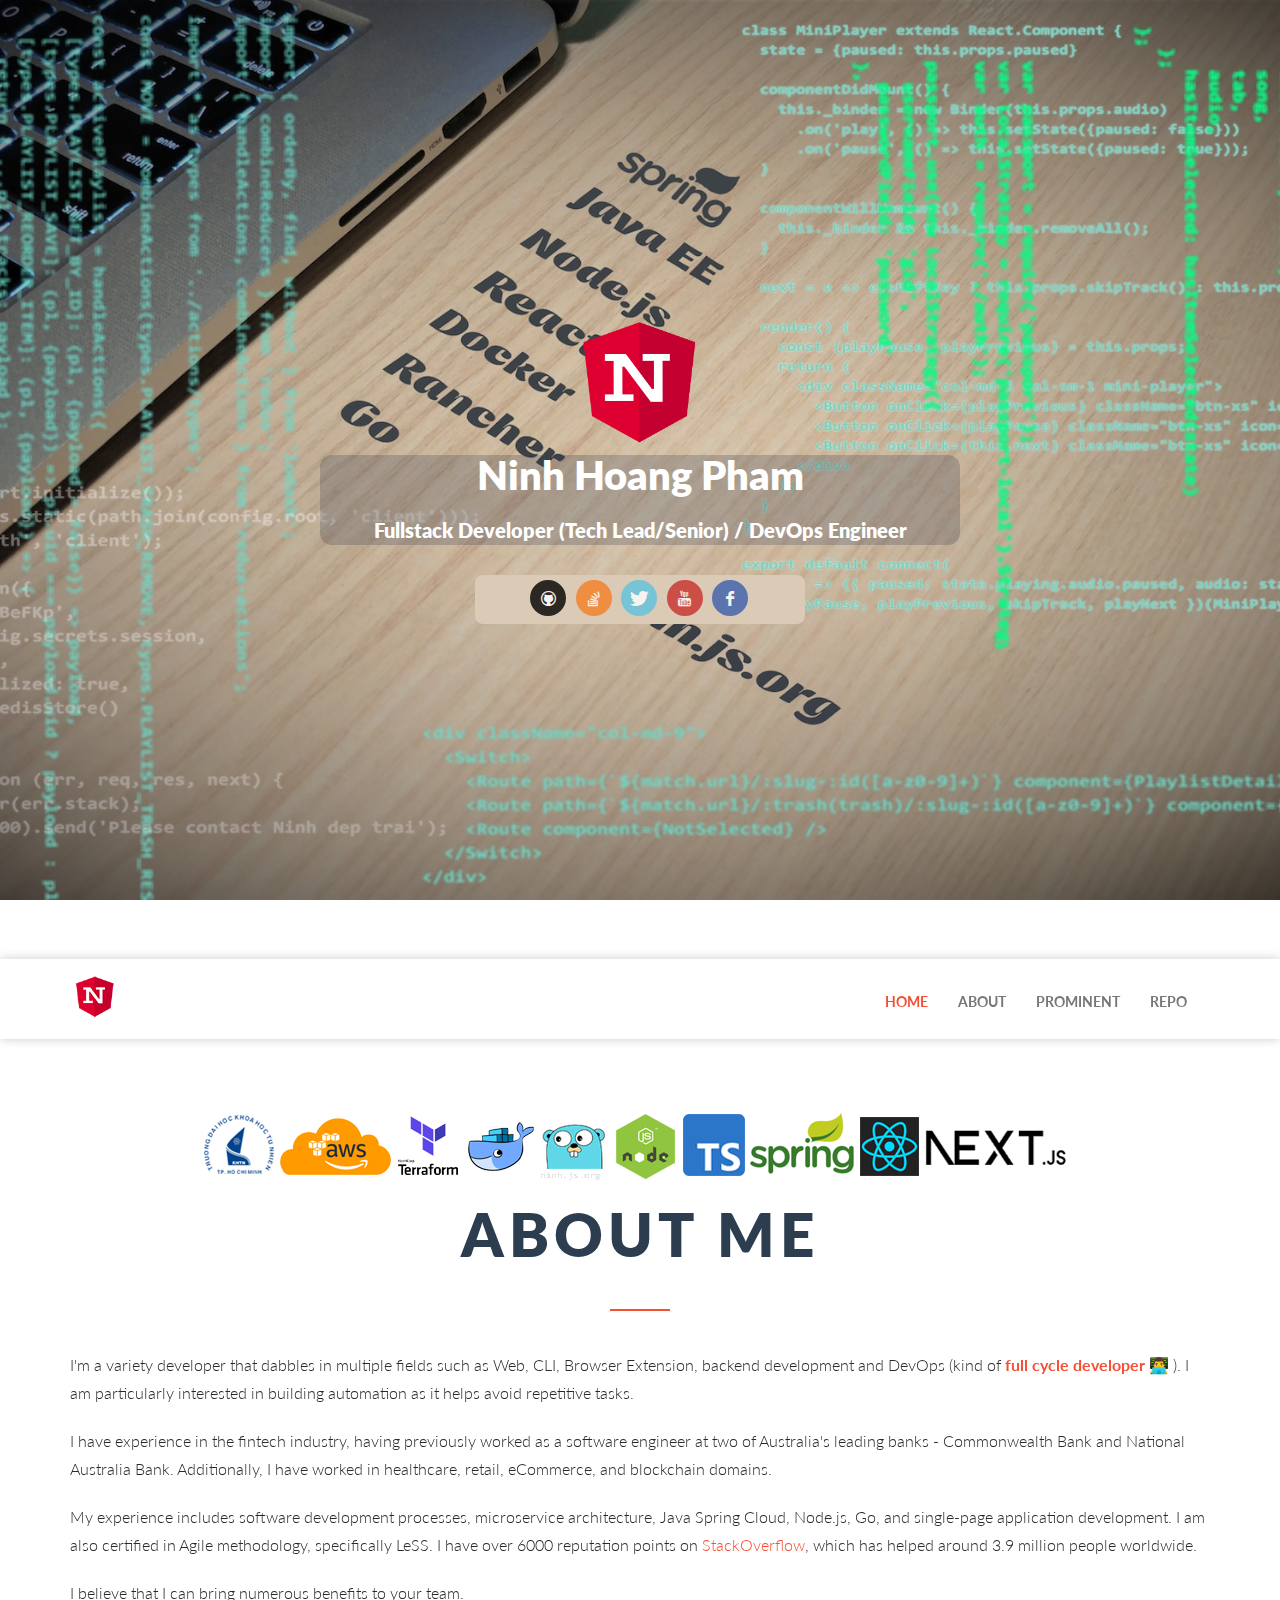
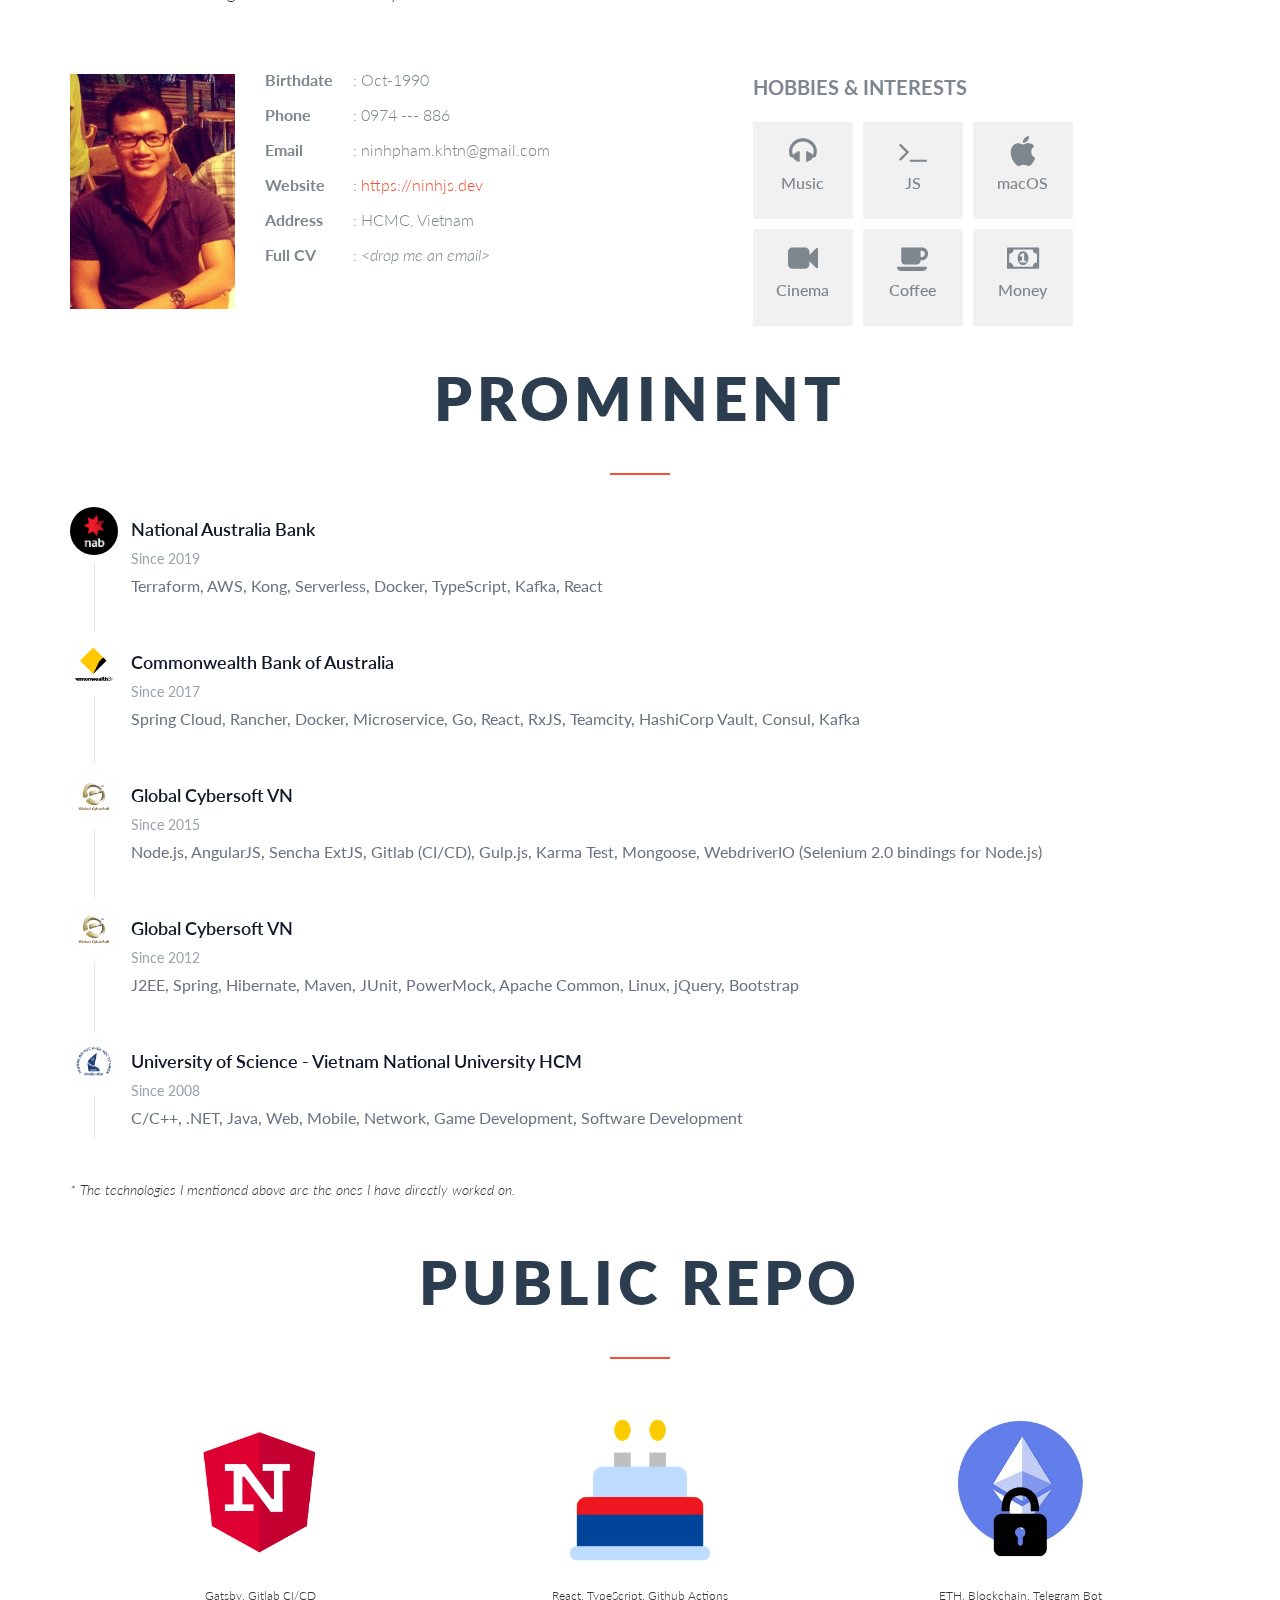
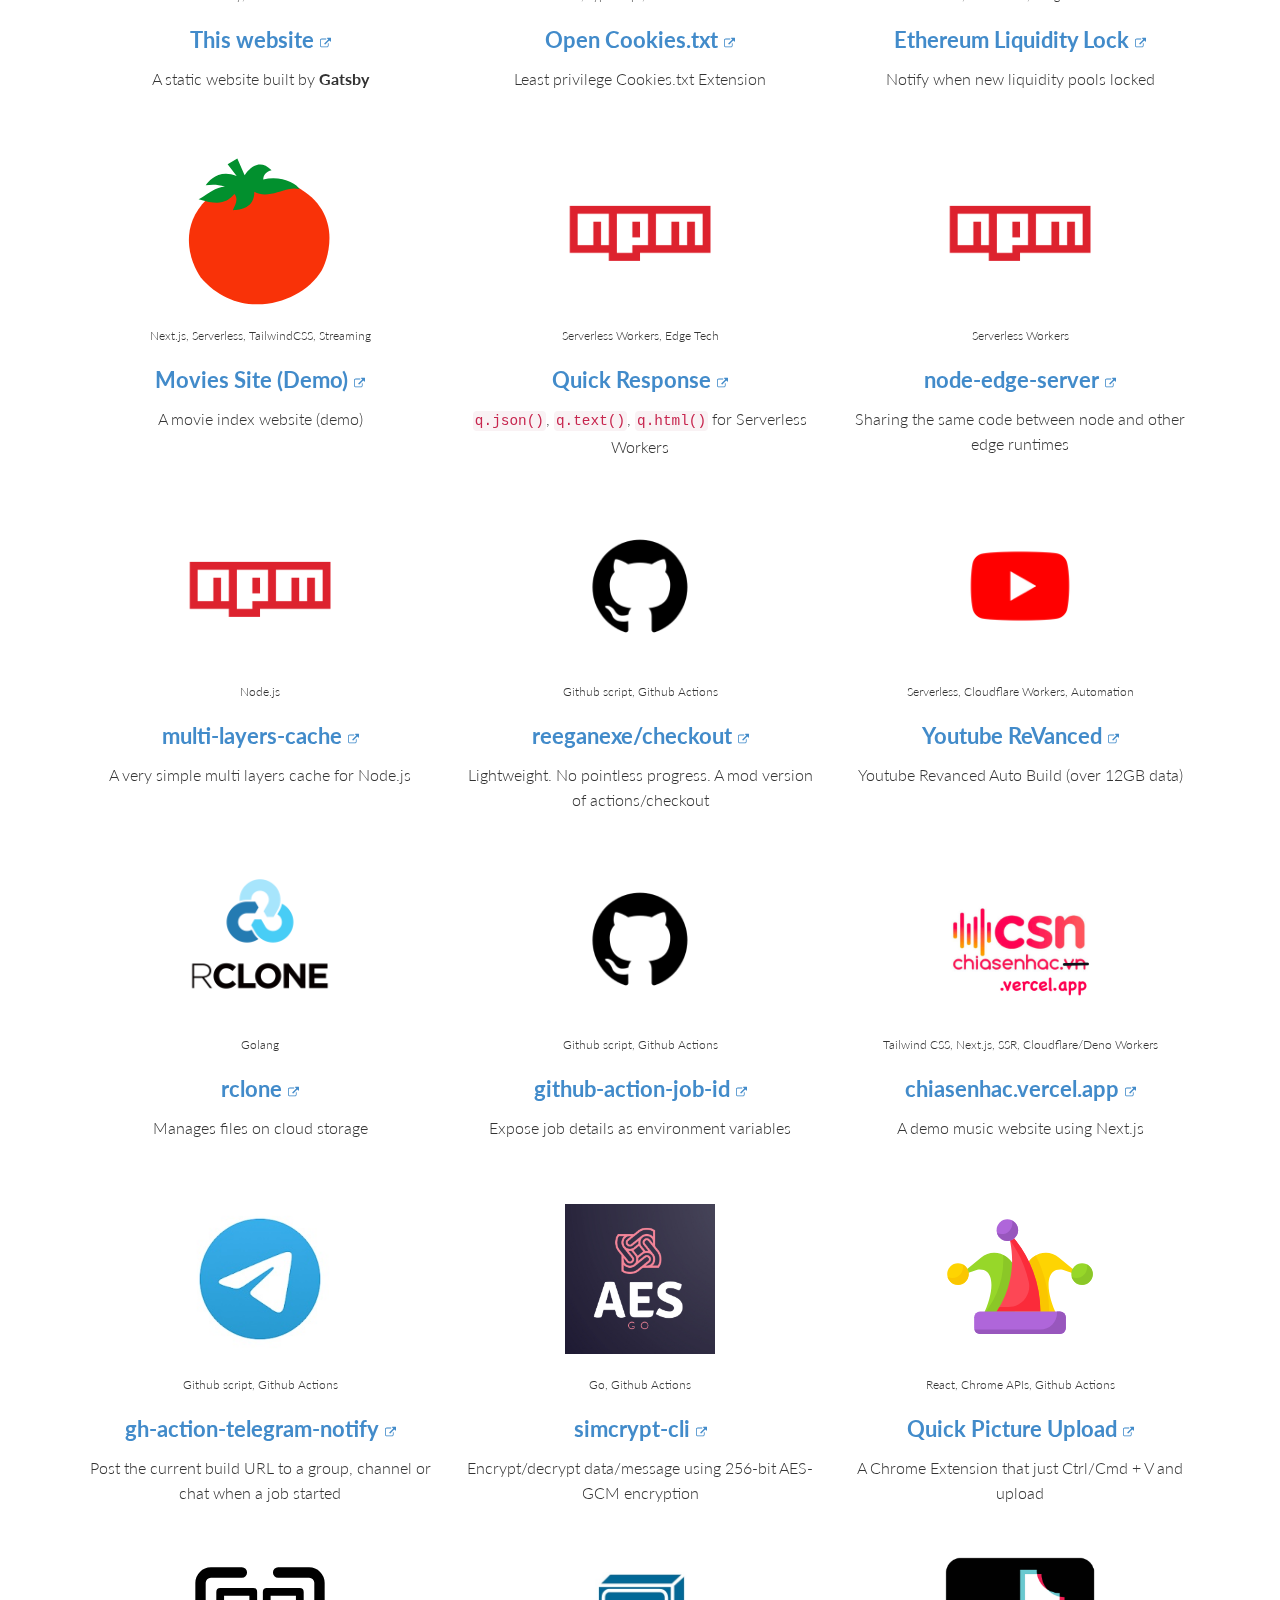
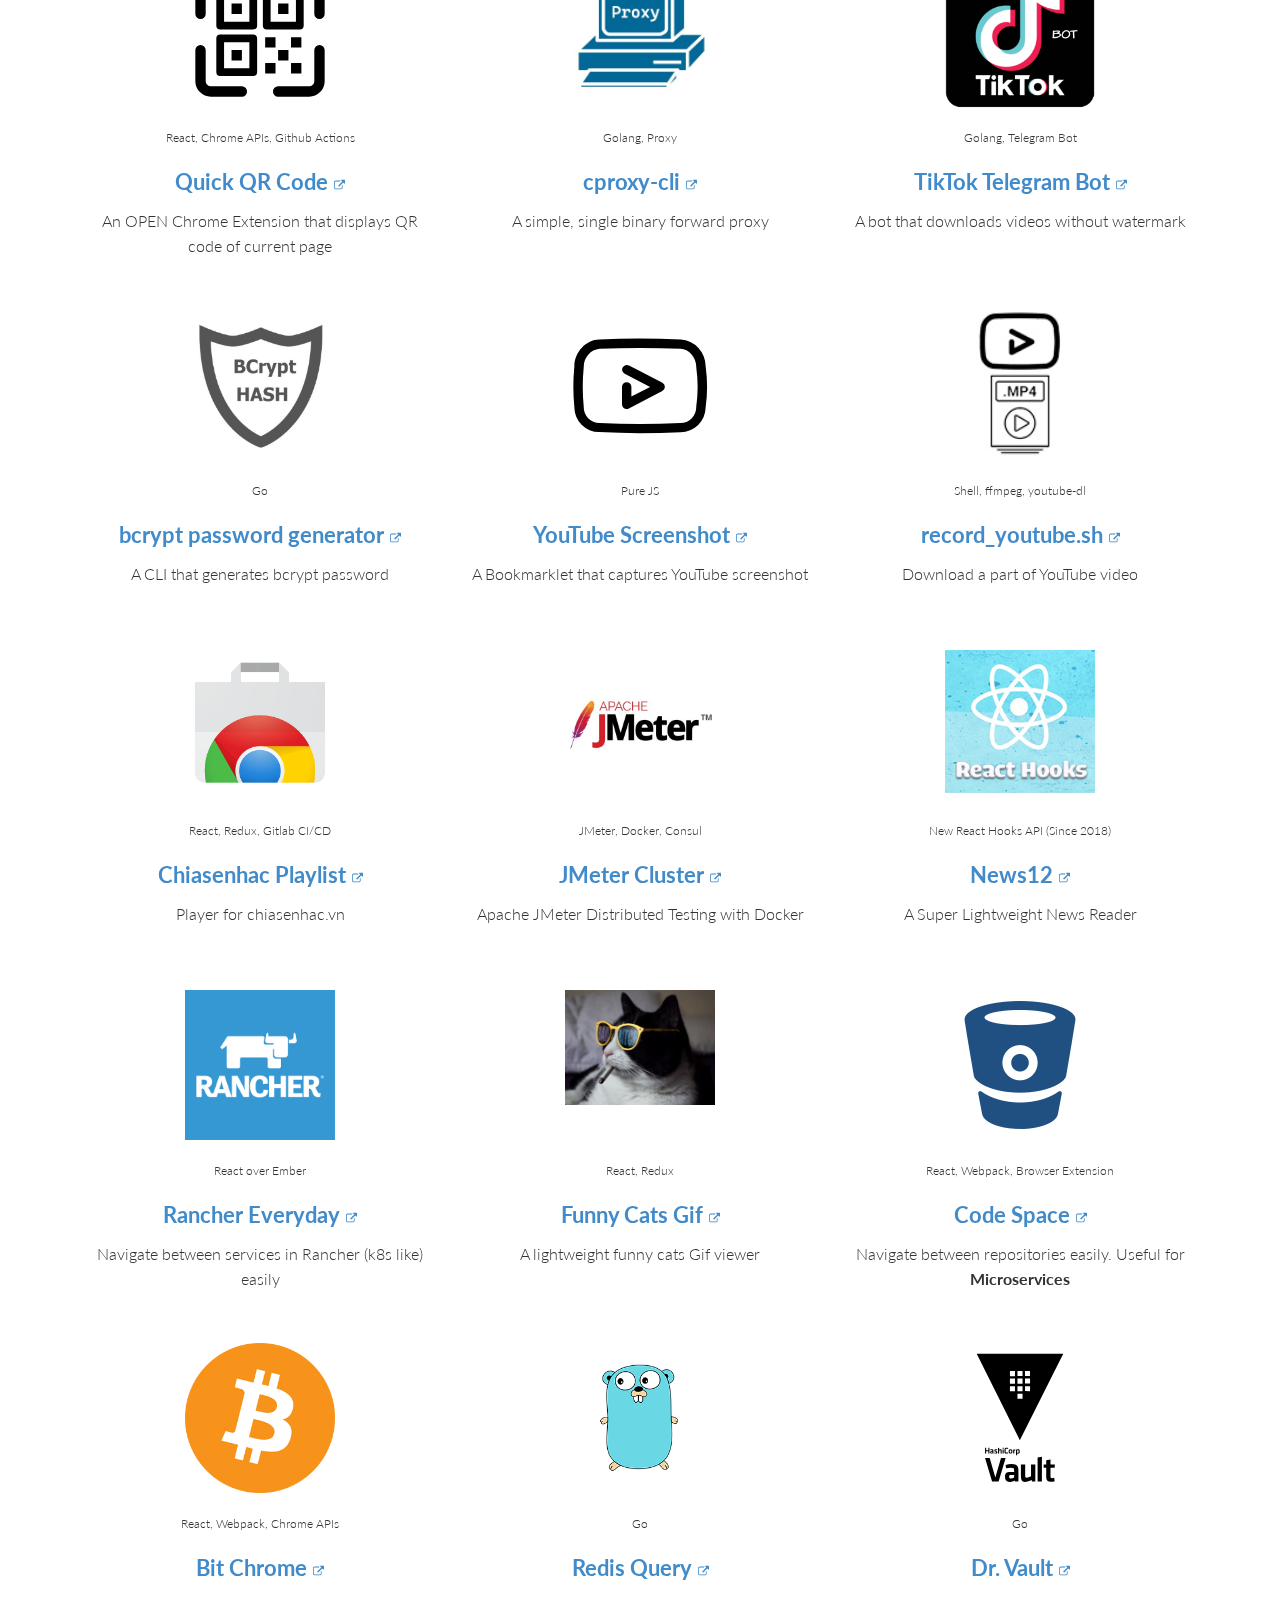
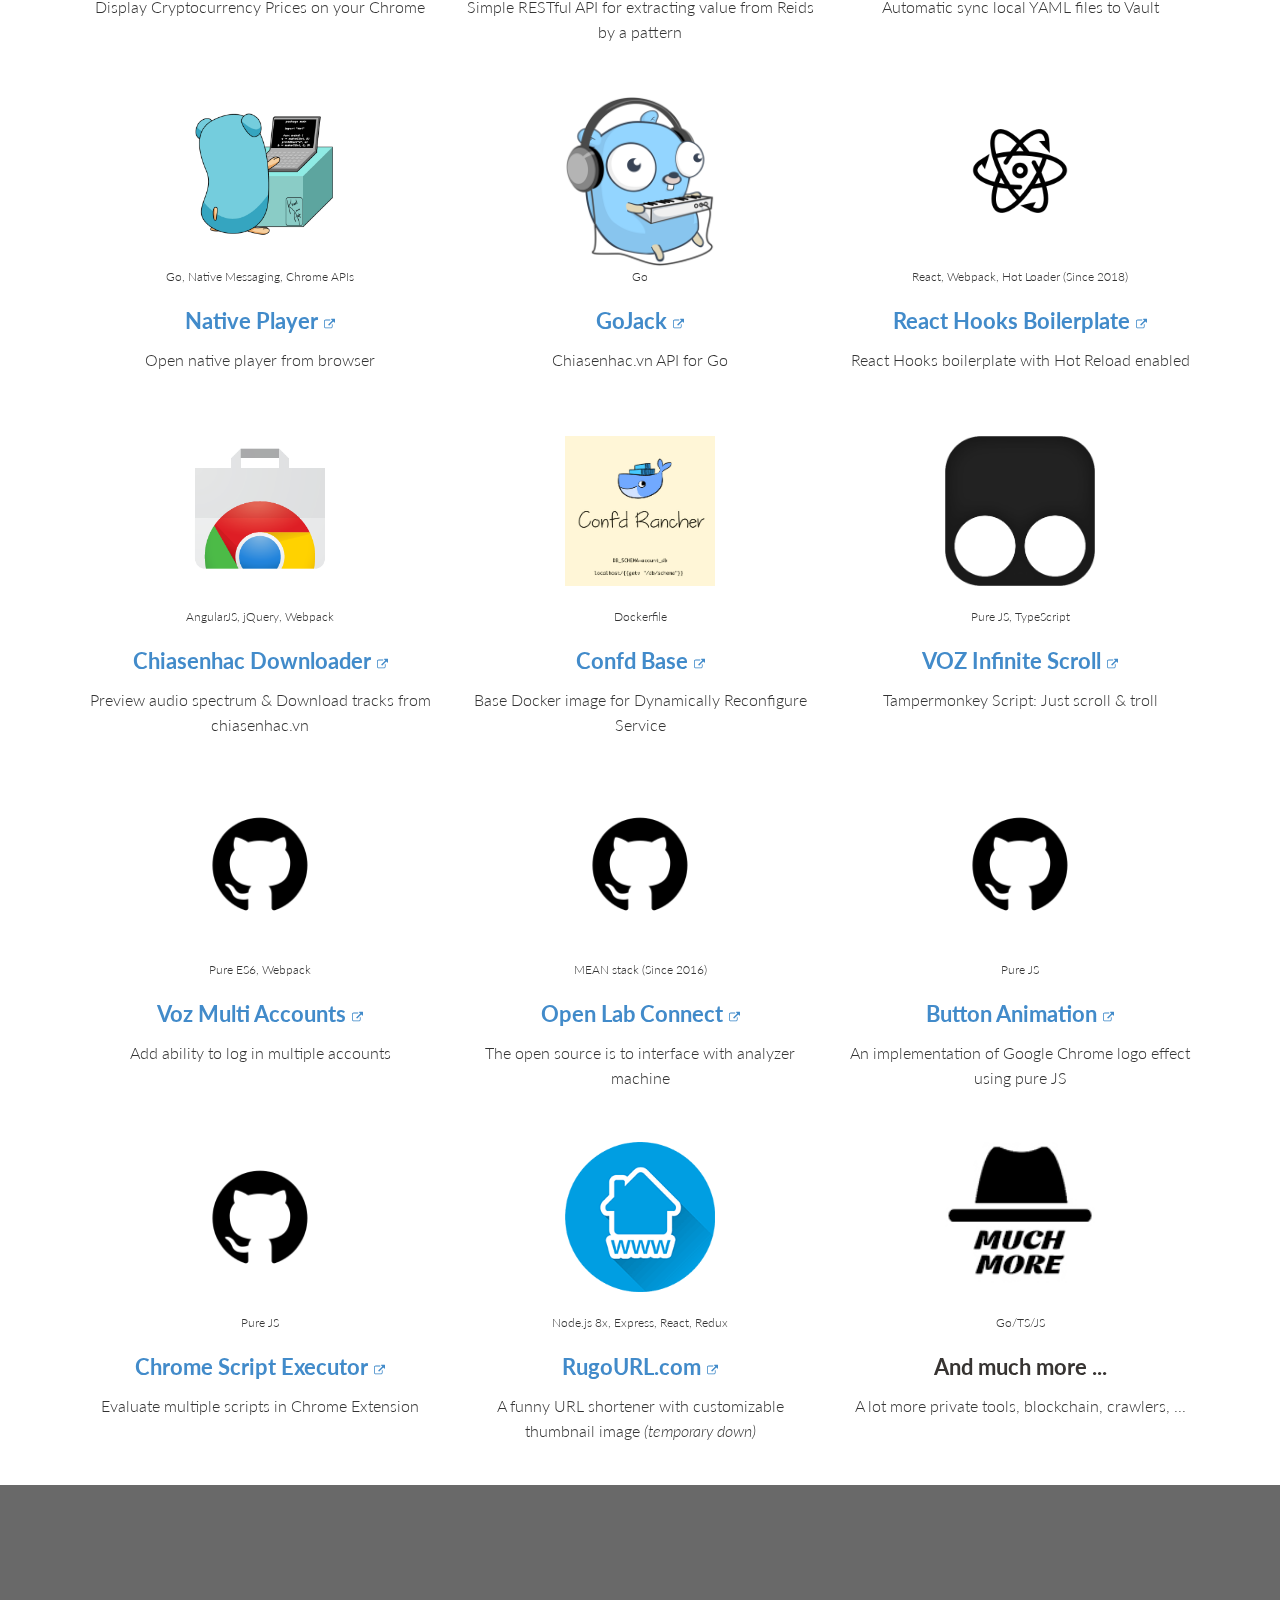
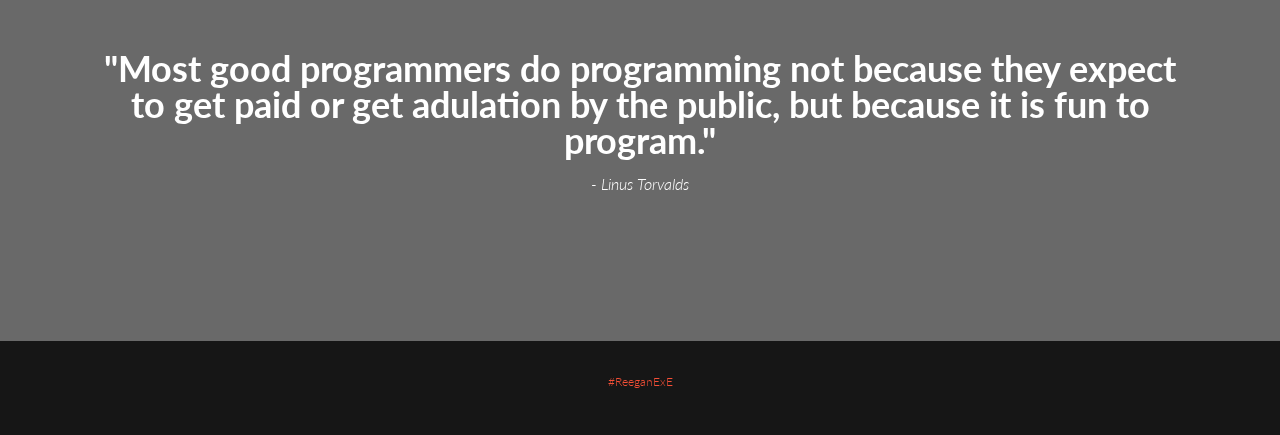
==== commit d075ae16: "Initial" ====
--- a/index.html
+++ b/index.html
@@ -1,6 +1,6 @@
-<!DOCTYPE html><html lang="en"><head><meta charSet="utf-8"/><meta http-equiv="x-ua-compatible" content="ie=edge"/><meta name="viewport" content="width=device-width, initial-scale=1, shrink-to-fit=no"/><meta name="generator" content="Gatsby 5.11.0"/><meta data-react-helmet="true" name="description" content="Spring Cloud, Golang, AWS, Node.js, React, Cloud Native, Docker, TypeScript, DevOps, Webpack, Git, Agile"/><meta data-react-helmet="true" name="keywords" content="Ninh Pham - Resume - ReeganExE"/><meta data-react-helmet="true" property="og:title" content="Ninh Pham - Fullstack Developer / A DevOps / A Tech lead - #ReeganExE"/><meta data-react-helmet="true" property="og:description" content="Spring Cloud, Golang, AWS, Node.js, React, Cloud Native, Docker, TypeScript, DevOps, Webpack, Git, Agile"/><meta data-react-helmet="true" property="og:type" content="website"/><meta data-react-helmet="true" name="twitter:card" content="summary"/><meta data-react-helmet="true" name="twitter:creator" content="@ReeganExE Ninh Pham"/><meta data-react-helmet="true" name="twitter:title" content="Ninh Pham - Fullstack Developer / A DevOps / A Tech lead - #ReeganExE"/><meta data-react-helmet="true" name="twitter:description" content="Spring Cloud, Golang, AWS, Node.js, React, Cloud Native, Docker, TypeScript, DevOps, Webpack, Git, Agile"/><meta data-react-helmet="true" name="twitter:image" content="img/IMG_7351-4-01.jpg"/><meta name="theme-color" content="#4a4a4d"/><style data-href="/styles.40a74da4edd89ea63040.css" data-identity="gatsby-global-css">/*
+<!DOCTYPE html><html lang="en"><head><meta charSet="utf-8"/><meta http-equiv="x-ua-compatible" content="ie=edge"/><meta name="viewport" content="width=device-width, initial-scale=1, shrink-to-fit=no"/><meta name="generator" content="Gatsby 5.11.0"/><meta data-react-helmet="true" name="description" content="Spring Cloud, Golang, AWS, Node.js, React, Cloud Native, Docker, TypeScript, DevOps, Webpack, Git, Agile"/><meta data-react-helmet="true" name="keywords" content="Ninh Pham - Resume - ReeganExE"/><meta data-react-helmet="true" property="og:title" content="Ninh Pham - Fullstack Developer / A DevOps / A Tech lead - #ReeganExE"/><meta data-react-helmet="true" property="og:description" content="Spring Cloud, Golang, AWS, Node.js, React, Cloud Native, Docker, TypeScript, DevOps, Webpack, Git, Agile"/><meta data-react-helmet="true" property="og:type" content="website"/><meta data-react-helmet="true" name="twitter:card" content="summary"/><meta data-react-helmet="true" name="twitter:creator" content="@ReeganExE Ninh Pham"/><meta data-react-helmet="true" name="twitter:title" content="Ninh Pham - Fullstack Developer / A DevOps / A Tech lead - #ReeganExE"/><meta data-react-helmet="true" name="twitter:description" content="Spring Cloud, Golang, AWS, Node.js, React, Cloud Native, Docker, TypeScript, DevOps, Webpack, Git, Agile"/><meta data-react-helmet="true" name="twitter:image" content="img/IMG_7351-4-01.jpg"/><meta name="theme-color" content="#4a4a4d"/><style data-href="/styles.3682f8cc92cb9db72c9b.css" data-identity="gatsby-global-css">/*
 ! tailwindcss v3.3.2 | MIT License | https://tailwindcss.com
-*/*,:after,:before{border:0 solid #e5e7eb;box-sizing:border-box}:after,:before{--tw-content:""}html{-webkit-text-size-adjust:100%;font-feature-settings:normal;font-family:ui-sans-serif,system-ui,-apple-system,BlinkMacSystemFont,Segoe UI,Roboto,Helvetica Neue,Arial,Noto Sans,sans-serif,Apple Color Emoji,Segoe UI Emoji,Segoe UI Symbol,Noto Color Emoji;font-variation-settings:normal;line-height:1.5;-moz-tab-size:4;-o-tab-size:4;tab-size:4}body{line-height:inherit;margin:0}hr{border-top-width:1px;color:inherit;height:0}abbr:where([title]){-webkit-text-decoration:underline dotted;text-decoration:underline dotted}h1,h2,h3,h4,h5,h6{font-size:inherit;font-weight:inherit}a{color:inherit;text-decoration:inherit}b,strong{font-weight:bolder}code,kbd,pre,samp{font-family:ui-monospace,SFMono-Regular,Menlo,Monaco,Consolas,Liberation Mono,Courier New,monospace;font-size:1em}small{font-size:80%}sub,sup{font-size:75%;line-height:0;position:relative;vertical-align:baseline}sub{bottom:-.25em}sup{top:-.5em}table{border-collapse:collapse;border-color:inherit;text-indent:0}button,input,optgroup,select,textarea{color:inherit;font-family:inherit;font-size:100%;font-weight:inherit;line-height:inherit;margin:0;padding:0}button,select{text-transform:none}[type=button],[type=reset],[type=submit],button{-webkit-appearance:button;background-color:transparent;background-image:none}:-moz-focusring{outline:auto}:-moz-ui-invalid{box-shadow:none}progress{vertical-align:baseline}::-webkit-inner-spin-button,::-webkit-outer-spin-button{height:auto}[type=search]{-webkit-appearance:textfield;outline-offset:-2px}::-webkit-search-decoration{-webkit-appearance:none}::-webkit-file-upload-button{-webkit-appearance:button;font:inherit}summary{display:list-item}blockquote,dd,dl,figure,h1,h2,h3,h4,h5,h6,hr,p,pre{margin:0}fieldset{margin:0}fieldset,legend{padding:0}menu,ol,ul{list-style:none;margin:0;padding:0}textarea{resize:vertical}input::-moz-placeholder,textarea::-moz-placeholder{color:#9ca3af;opacity:1}input::placeholder,textarea::placeholder{color:#9ca3af;opacity:1}[role=button],button{cursor:pointer}:disabled{cursor:default}audio,canvas,embed,iframe,img,object,svg,video{display:block;vertical-align:middle}img,video{height:auto;max-width:100%}[hidden]{display:none}*,:after,:before{--tw-border-spacing-x:0;--tw-border-spacing-y:0;--tw-translate-x:0;--tw-translate-y:0;--tw-rotate:0;--tw-skew-x:0;--tw-skew-y:0;--tw-scale-x:1;--tw-scale-y:1;--tw-pan-x: ;--tw-pan-y: ;--tw-pinch-zoom: ;--tw-scroll-snap-strictness:proximity;--tw-gradient-from-position: ;--tw-gradient-via-position: ;--tw-gradient-to-position: ;--tw-ordinal: ;--tw-slashed-zero: ;--tw-numeric-figure: ;--tw-numeric-spacing: ;--tw-numeric-fraction: ;--tw-ring-inset: ;--tw-ring-offset-width:0px;--tw-ring-offset-color:#fff;--tw-ring-color:rgba(59,130,246,.5);--tw-ring-offset-shadow:0 0 #0000;--tw-ring-shadow:0 0 #0000;--tw-shadow:0 0 #0000;--tw-shadow-colored:0 0 #0000;--tw-blur: ;--tw-brightness: ;--tw-contrast: ;--tw-grayscale: ;--tw-hue-rotate: ;--tw-invert: ;--tw-saturate: ;--tw-sepia: ;--tw-drop-shadow: ;--tw-backdrop-blur: ;--tw-backdrop-brightness: ;--tw-backdrop-contrast: ;--tw-backdrop-grayscale: ;--tw-backdrop-hue-rotate: ;--tw-backdrop-invert: ;--tw-backdrop-opacity: ;--tw-backdrop-saturate: ;--tw-backdrop-sepia: }::backdrop{--tw-border-spacing-x:0;--tw-border-spacing-y:0;--tw-translate-x:0;--tw-translate-y:0;--tw-rotate:0;--tw-skew-x:0;--tw-skew-y:0;--tw-scale-x:1;--tw-scale-y:1;--tw-pan-x: ;--tw-pan-y: ;--tw-pinch-zoom: ;--tw-scroll-snap-strictness:proximity;--tw-gradient-from-position: ;--tw-gradient-via-position: ;--tw-gradient-to-position: ;--tw-ordinal: ;--tw-slashed-zero: ;--tw-numeric-figure: ;--tw-numeric-spacing: ;--tw-numeric-fraction: ;--tw-ring-inset: ;--tw-ring-offset-width:0px;--tw-ring-offset-color:#fff;--tw-ring-color:rgba(59,130,246,.5);--tw-ring-offset-shadow:0 0 #0000;--tw-ring-shadow:0 0 #0000;--tw-shadow:0 0 #0000;--tw-shadow-colored:0 0 #0000;--tw-blur: ;--tw-brightness: ;--tw-contrast: ;--tw-grayscale: ;--tw-hue-rotate: ;--tw-invert: ;--tw-saturate: ;--tw-sepia: ;--tw-drop-shadow: ;--tw-backdrop-blur: ;--tw-backdrop-brightness: ;--tw-backdrop-contrast: ;--tw-backdrop-grayscale: ;--tw-backdrop-hue-rotate: ;--tw-backdrop-invert: ;--tw-backdrop-opacity: ;--tw-backdrop-saturate: ;--tw-backdrop-sepia: }._1jldf11{color:var(--tw-format-body);max-width:65ch}._1jldf11 :where([class~=lead]):not(:where([class~=_1xp5e61] *)){color:var(--tw-format-lead);font-size:1.25em;line-height:1.6;margin-bottom:1.2em;margin-top:1.2em}._1jldf11 :where(a):not(:where([class~=_1xp5e61] *)){color:var(--tw-format-links);font-weight:500;text-decoration:underline}._1jldf11 :where(a):not(:where([class~=_1xp5e61] *)):hover{text-decoration:none}._1jldf11 :where(strong):not(:where([class~=_1xp5e61] *)){color:var(--tw-format-bold);font-weight:700}._1jldf11 :where(a strong):not(:where([class~=_1xp5e61] *)){color:inherit}._1jldf11 :where(blockquote strong):not(:where([class~=_1xp5e61] *)){color:inherit}._1jldf11 :where(thead th strong):not(:where([class~=_1xp5e61] *)){color:inherit}._1jldf11 :where(ol):not(:where([class~=_1xp5e61] *)){list-style-type:decimal;margin-bottom:1.25em;margin-top:1.25em;padding-left:1.625em}._1jldf11 :where(ol[type=A]):not(:where([class~=_1xp5e61] *)){list-style-type:upper-alpha}._1jldf11 :where(ol[type=a]):not(:where([class~=_1xp5e61] *)){list-style-type:lower-alpha}._1jldf11 :where(ol[type=A s]):not(:where([class~=_1xp5e61] *)){list-style-type:upper-alpha}._1jldf11 :where(ol[type=a s]):not(:where([class~=_1xp5e61] *)){list-style-type:lower-alpha}._1jldf11 :where(ol[type=I]):not(:where([class~=_1xp5e61] *)){list-style-type:upper-roman}._1jldf11 :where(ol[type=i]):not(:where([class~=_1xp5e61] *)){list-style-type:lower-roman}._1jldf11 :where(ol[type=I s]):not(:where([class~=_1xp5e61] *)){list-style-type:upper-roman}._1jldf11 :where(ol[type=i s]):not(:where([class~=_1xp5e61] *)){list-style-type:lower-roman}._1jldf11 :where(ol[type="1"]):not(:where([class~=_1xp5e61] *)){list-style-type:decimal}._1jldf11 :where(ul):not(:where([class~=_1xp5e61] *)){list-style-type:disc;margin-bottom:1.25em;margin-top:1.25em;padding-left:1.625em}._1jldf11 :where(ol>li):not(:where([class~=_1xp5e61] *))::marker{color:var(--tw-format-counters);font-weight:400}._1jldf11 :where(ul>li):not(:where([class~=_1xp5e61] *))::marker{color:var(--tw-format-bullets)}._1jldf11 :where(hr):not(:where([class~=_1xp5e61] *)){border-color:var(--tw-format-hr);border-top-width:1px;margin-bottom:3em;margin-top:3em}._1jldf11 :where(blockquote):not(:where([class~=_1xp5e61] *)){color:var(--tw-format-quotes);font-size:1.1111111em;font-style:italic;font-weight:700;margin-bottom:1.6em;quotes:"\201C""\201D""\2018""\2019"}._1jldf11 :where(blockquote):not(:where([class~=_1xp5e61] *)):before{background-image:url("data:image/svg+xml;charset=utf-8,%3Csvg xmlns='http://www.w3.org/2000/svg' width='32' height='24' fill='none' viewBox='0 0 32 24'%3E%3Cpath fill='%239CA3AF' d='M18.69 24v-9.855C18.69 6.54 23.663 1.385 30.666 0l1.326 2.868c-3.242 1.223-5.326 4.85-5.326 7.799H32V24H18.69ZM0 24v-9.855C0 6.54 4.997 1.384 12 0l1.328 2.868C10.084 4.091 8 7.718 8 10.667h5.31V24H0Z'/%3E%3C/svg%3E");background-repeat:no-repeat;color:var(--tw-format-quotes);content:"";display:block;height:1.3333333em;margin-top:1.6em;width:1.7777778em}._1jldf11 :where(blockquote p:first-of-type):not(:where([class~=_1xp5e61] *)):before{content:open-quote}._1jldf11 :where(blockquote p:last-of-type):not(:where([class~=_1xp5e61] *)):after{content:close-quote}._1jldf11 :where(h1):not(:where([class~=_1xp5e61] *)){color:var(--tw-format-headings);font-size:2.25em;font-weight:800;line-height:1.1111111;margin-bottom:.8888889em;margin-top:0}._1jldf11 :where(h1 strong):not(:where([class~=_1xp5e61] *)){color:inherit;font-weight:900}._1jldf11 :where(h2):not(:where([class~=_1xp5e61] *)){color:var(--tw-format-headings);font-size:1.5em;font-weight:700;line-height:1.3333333;margin-bottom:1em;margin-top:0}._1jldf11 :where(h2 strong):not(:where([class~=_1xp5e61] *)){color:inherit;font-weight:800}._1jldf11 :where(h3):not(:where([class~=_1xp5e61] *)){color:var(--tw-format-headings);font-size:1.25em;font-weight:700;line-height:1.6;margin-bottom:.6em;margin-top:0}._1jldf11 :where(h3 strong):not(:where([class~=_1xp5e61] *)){color:inherit;font-weight:800}._1jldf11 :where(h4):not(:where([class~=_1xp5e61] *)){color:var(--tw-format-headings);font-weight:600;line-height:1.5;margin-bottom:.5em;margin-top:0}._1jldf11 :where(h4 strong):not(:where([class~=_1xp5e61] *)){color:inherit;font-weight:700}._1jldf11 :where(img):not(:where([class~=_1xp5e61] *)){margin-bottom:2em;margin-top:2em}._1jldf11 :where(figure>*):not(:where([class~=_1xp5e61] *)){margin-bottom:0;margin-top:0}._1jldf11 :where(figcaption):not(:where([class~=_1xp5e61] *)){color:var(--tw-format-captions);font-size:.875em;line-height:1.4285714;margin-top:.8571429em}._1jldf11 :where(code):not(:where([class~=_1xp5e61] *)){background-color:var(--tw-format-code-bg);border-radius:.2222222em;color:var(--tw-format-code);font-size:.875em;font-weight:600;padding:.3333333em .5555556em}._1jldf11 :where(a code):not(:where([class~=_1xp5e61] *)){color:inherit}._1jldf11 :where(h1 code):not(:where([class~=_1xp5e61] *)){color:inherit}._1jldf11 :where(h2 code):not(:where([class~=_1xp5e61] *)){color:inherit;font-size:.875em}._1jldf11 :where(h3 code):not(:where([class~=_1xp5e61] *)){color:inherit;font-size:.9em}._1jldf11 :where(h4 code):not(:where([class~=_1xp5e61] *)){color:inherit}._1jldf11 :where(blockquote code):not(:where([class~=_1xp5e61] *)){color:inherit}._1jldf11 :where(thead th code):not(:where([class~=_1xp5e61] *)){color:inherit}._1jldf11 :where(pre):not(:where([class~=_1xp5e61] *)){background-color:var(--tw-format-pre-bg);border-radius:.375rem;color:var(--tw-format-pre-code);font-size:.875em;font-weight:400;line-height:1.7142857;margin-bottom:1.7142857em;margin-top:1.7142857em;overflow-x:auto;padding:.8571429em 1.1428571em}._1jldf11 :where(pre code):not(:where([class~=_1xp5e61] *)){background-color:transparent;border-radius:0;border-width:0;color:inherit;font-family:inherit;font-size:inherit;font-weight:inherit;line-height:inherit;padding:0}._1jldf11 :where(pre code):not(:where([class~=_1xp5e61] *)):before{content:none}._1jldf11 :where(pre code):not(:where([class~=_1xp5e61] *)):after{content:none}._1jldf11 :where(table):not(:where([class~=_1xp5e61] *)){font-size:.875em;line-height:1.7142857;margin-bottom:2em;margin-top:2em;table-layout:auto;text-align:left;width:100%}._1jldf11 :where(thead):not(:where([class~=_1xp5e61] *)){background-color:var(--tw-format-th-bg);border-radius:.2777778em}._1jldf11 :where(thead th):not(:where([class~=_1xp5e61] *)){color:var(--tw-format-headings);font-weight:600;padding:.5555556em .5714286em .5714286em;vertical-align:bottom}._1jldf11 :where(tbody tr):not(:where([class~=_1xp5e61] *)){border-bottom-color:var(--tw-format-td-borders);border-bottom-width:1px}._1jldf11 :where(tbody tr:last-child):not(:where([class~=_1xp5e61] *)){border-bottom-width:0}._1jldf11 :where(tbody td):not(:where([class~=_1xp5e61] *)){vertical-align:baseline}._1jldf11 :where(tfoot):not(:where([class~=_1xp5e61] *)){border-top-color:var(--tw-format-th-borders);border-top-width:1px}._1jldf11 :where(tfoot td):not(:where([class~=_1xp5e61] *)){vertical-align:top}._1jldf11{--tw-format-body:#6b7280;--tw-format-headings:#111827;--tw-format-lead:#6b7280;--tw-format-links:#4b5563;--tw-format-bold:#111827;--tw-format-counters:#6b7280;--tw-format-bullets:#6b7280;--tw-format-hr:#e5e7eb;--tw-format-quotes:#111827;--tw-format-quote-borders:#e5e7eb;--tw-format-captions:#6b7280;--tw-format-code:#111827;--tw-format-code-bg:#f3f4f6;--tw-format-pre-code:#4b5563;--tw-format-pre-bg:#f3f4f6;--tw-format-th-borders:#e5e7eb;--tw-format-th-bg:#f9fafb;--tw-format-td-borders:#e5e7eb;--tw-format-invert-body:#d7d7d8;--tw-format-invert-headings:#fff;--tw-format-invert-lead:#fff;--tw-format-invert-links:#fff;--tw-format-invert-bold:#fff;--tw-format-invert-counters:#9ca3af;--tw-format-invert-bullets:#4b5563;--tw-format-invert-hr:#374151;--tw-format-invert-quotes:#f3f4f6;--tw-format-invert-quote-borders:#374151;--tw-format-invert-captions:#9ca3af;--tw-format-invert-code:#fff;--tw-format-invert-code-bg:#1f2937;--tw-format-invert-pre-code:#d1d5db;--tw-format-invert-pre-bg:#374151;--tw-format-invert-th-borders:#4b5563;--tw-format-invert-td-borders:#747577;--tw-format-invert-th-bg:#4f6689;font-size:1rem;line-height:1.75}._1jldf11 :where(p):not(:where([class~=_1xp5e61] *)){margin-bottom:1.25em;margin-top:1.25em}._1jldf11 :where(blockquote>p:first-child):not(:where([class~=_1xp5e61] *)){margin-top:0}._1jldf11 :where(video):not(:where([class~=_1xp5e61] *)){margin-bottom:2em;margin-top:2em}._1jldf11 :where(figure):not(:where([class~=_1xp5e61] *)){margin-bottom:2em;margin-top:2em}._1jldf11 :where(li):not(:where([class~=_1xp5e61] *)){margin-bottom:.5em;margin-top:.5em}._1jldf11 :where(ol>li):not(:where([class~=_1xp5e61] *)){padding-left:.375em}._1jldf11 :where(ul>li):not(:where([class~=_1xp5e61] *)){padding-left:.375em}._1jldf11 :where(._1jldf11>ul>li p):not(:where([class~=_1xp5e61] *)){margin-bottom:.75em;margin-top:.75em}._1jldf11 :where(._1jldf11>ul>li>:first-child):not(:where([class~=_1xp5e61] *)){margin-top:1.25em}._1jldf11 :where(._1jldf11>ul>li>:last-child):not(:where([class~=_1xp5e61] *)){margin-bottom:1.25em}._1jldf11 :where(._1jldf11>ol>li>:first-child):not(:where([class~=_1xp5e61] *)){margin-top:1.25em}._1jldf11 :where(._1jldf11>ol>li>:last-child):not(:where([class~=_1xp5e61] *)){margin-bottom:1.25em}._1jldf11 :where(ul ul,ul ol,ol ul,ol ol):not(:where([class~=_1xp5e61] *)){margin-bottom:.75em;margin-top:.75em}._1jldf11 :where(hr+*):not(:where([class~=_1xp5e61] *)){margin-top:0}._1jldf11 :where(h2+*):not(:where([class~=_1xp5e61] *)){margin-top:0}._1jldf11 :where(h3+*):not(:where([class~=_1xp5e61] *)){margin-top:0}._1jldf11 :where(h4+*):not(:where([class~=_1xp5e61] *)){margin-top:0}._1jldf11 :where(thead th:last-child):not(:where([class~=_1xp5e61] *)){padding-right:0}._1jldf11 :where(tbody td,tfoot td):not(:where([class~=_1xp5e61] *)){padding:.5714286em}._1jldf11 :where(tbody td:last-child,tfoot td:last-child):not(:where([class~=_1xp5e61] *)){padding-right:0}._1jldf11 :where(._1jldf11>:first-child):not(:where([class~=_1xp5e61] *)){margin-top:0}._1jldf11 :where(._1jldf11>:last-child):not(:where([class~=_1xp5e61] *)){margin-bottom:0}.s3ahvo{font-size:1rem;line-height:1.7142857}.s3ahvo :where(p):not(:where([class~=_1xp5e61] *)){margin-bottom:1em;margin-top:1em}.s3ahvo :where([class~=lead]):not(:where([class~=_1xp5e61] *)){font-size:1.125em;line-height:1.5555556;margin-bottom:.8888889em;margin-top:.8888889em}.s3ahvo :where(blockquote):not(:where([class~=_1xp5e61] *)){margin-bottom:1.3333333em}.s3ahvo :where(blockquote):not(:where([class~=_1xp5e61] *)):before{margin-top:1.3333333em}.s3ahvo :where(h1):not(:where([class~=_1xp5e61] *)){font-size:1.6666667em;line-height:1.2;margin-bottom:.8em;margin-top:0}.s3ahvo :where(h2):not(:where([class~=_1xp5e61] *)){font-size:1.5em;line-height:1.4;margin-bottom:.8em;margin-top:0}.s3ahvo :where(h3):not(:where([class~=_1xp5e61] *)){font-size:1.25em;line-height:1.5555556;margin-bottom:.4444444em;margin-top:0}.s3ahvo :where(h4):not(:where([class~=_1xp5e61] *)){font-size:1.125em;line-height:1.25;margin-bottom:.5em;margin-top:0}.s3ahvo :where(img):not(:where([class~=_1xp5e61] *)){margin-bottom:1.5em;margin-top:1.5em}.s3ahvo :where(video):not(:where([class~=_1xp5e61] *)){margin-bottom:1.5em;margin-top:1.5em}.s3ahvo :where(figure):not(:where([class~=_1xp5e61] *)){margin-bottom:1.5em;margin-top:1.5em}.s3ahvo :where(figure>*):not(:where([class~=_1xp5e61] *)){margin-bottom:0;margin-top:0}.s3ahvo :where(figcaption):not(:where([class~=_1xp5e61] *)){font-size:.875em;line-height:1.3333333;margin-top:.6666667em;text-align:center}.s3ahvo :where(code):not(:where([class~=_1xp5e61] *)){font-size:.875em}.s3ahvo :where(h2 code):not(:where([class~=_1xp5e61] *)){font-size:.9em}.s3ahvo :where(h3 code):not(:where([class~=_1xp5e61] *)){font-size:.8888889em}.s3ahvo :where(pre):not(:where([class~=_1xp5e61] *)){border-radius:.25rem;font-size:.875em;line-height:1.6666667;margin-bottom:1.6666667em;margin-top:1.6666667em;padding:.6666667em 1em}.s3ahvo :where(ol):not(:where([class~=_1xp5e61] *)){margin-bottom:1em;margin-top:1em;padding-left:1.375em}.s3ahvo :where(ul):not(:where([class~=_1xp5e61] *)){margin-bottom:1em;margin-top:1em;padding-left:1.375em}.s3ahvo :where(li):not(:where([class~=_1xp5e61] *)){margin-bottom:.25em;margin-top:.25em}.s3ahvo :where(ol>li):not(:where([class~=_1xp5e61] *)){padding-left:.375em}.s3ahvo :where(ul>li):not(:where([class~=_1xp5e61] *)){padding-left:.375em}.s3ahvo :where(._1jldf11>ul>li p):not(:where([class~=_1xp5e61] *)){margin-bottom:.5em;margin-top:.5em}.s3ahvo :where(._1jldf11>ul>li>:first-child):not(:where([class~=_1xp5e61] *)){margin-top:1em}.s3ahvo :where(._1jldf11>ul>li>:last-child):not(:where([class~=_1xp5e61] *)){margin-bottom:1em}.s3ahvo :where(._1jldf11>ol>li>:first-child):not(:where([class~=_1xp5e61] *)){margin-top:1em}.s3ahvo :where(._1jldf11>ol>li>:last-child):not(:where([class~=_1xp5e61] *)){margin-bottom:1em}.s3ahvo :where(ul ul,ul ol,ol ul,ol ol):not(:where([class~=_1xp5e61] *)){margin-bottom:.5em;margin-top:.5em}.s3ahvo :where(hr):not(:where([class~=_1xp5e61] *)){margin-bottom:2.5em;margin-top:2.5em}.s3ahvo :where(hr+*):not(:where([class~=_1xp5e61] *)){margin-top:0}.s3ahvo :where(h2+*):not(:where([class~=_1xp5e61] *)){margin-top:0}.s3ahvo :where(h3+*):not(:where([class~=_1xp5e61] *)){margin-top:0}.s3ahvo :where(h4+*):not(:where([class~=_1xp5e61] *)){margin-top:0}.s3ahvo :where(table):not(:where([class~=_1xp5e61] *)){font-size:.875em;line-height:1.5}.s3ahvo :where(thead th):not(:where([class~=_1xp5e61] *)){padding-bottom:.6666667em;padding-left:1em;padding-right:1em}.s3ahvo :where(thead th:first-child):not(:where([class~=_1xp5e61] *)){padding-left:0}.s3ahvo :where(thead th:last-child):not(:where([class~=_1xp5e61] *)){padding-right:0}.s3ahvo :where(tbody td,tfoot td):not(:where([class~=_1xp5e61] *)){padding:.6666667em 1em}.s3ahvo :where(tbody td:first-child,tfoot td:first-child):not(:where([class~=_1xp5e61] *)){padding-left:0}.s3ahvo :where(tbody td:last-child,tfoot td:last-child):not(:where([class~=_1xp5e61] *)){padding-right:0}.s3ahvo :where(._1jldf11>:first-child):not(:where([class~=_1xp5e61] *)){margin-top:0}.s3ahvo :where(._1jldf11>:last-child):not(:where([class~=_1xp5e61] *)){margin-bottom:0}._14b4rl9 :where(._1jldf11>ul>li p):not(:where([class~=_1xp5e61] *)){margin-bottom:.75em;margin-top:.75em}._14b4rl9 :where(._1jldf11>ul>li>:first-child):not(:where([class~=_1xp5e61] *)){margin-top:1.25em}._14b4rl9 :where(._1jldf11>ul>li>:last-child):not(:where([class~=_1xp5e61] *)){margin-bottom:1.25em}._14b4rl9 :where(._1jldf11>ol>li>:first-child):not(:where([class~=_1xp5e61] *)){margin-top:1.25em}._14b4rl9 :where(._1jldf11>ol>li>:last-child):not(:where([class~=_1xp5e61] *)){margin-bottom:1.25em}._14b4rl9 :where(._1jldf11>:first-child):not(:where([class~=_1xp5e61] *)){margin-top:0}._14b4rl9 :where(._1jldf11>:last-child):not(:where([class~=_1xp5e61] *)){margin-bottom:0}.usx5wx :where(._1jldf11>ul>li p):not(:where([class~=_1xp5e61] *)){margin-bottom:.8888889em;margin-top:.8888889em}.usx5wx :where(._1jldf11>ul>li>:first-child):not(:where([class~=_1xp5e61] *)){margin-top:1.3333333em}.usx5wx :where(._1jldf11>ul>li>:last-child):not(:where([class~=_1xp5e61] *)){margin-bottom:1.3333333em}.usx5wx :where(._1jldf11>ol>li>:first-child):not(:where([class~=_1xp5e61] *)){margin-top:1.3333333em}.usx5wx :where(._1jldf11>ol>li>:last-child):not(:where([class~=_1xp5e61] *)){margin-bottom:1.3333333em}.usx5wx :where(._1jldf11>:first-child):not(:where([class~=_1xp5e61] *)){margin-top:0}.usx5wx :where(._1jldf11>:last-child):not(:where([class~=_1xp5e61] *)){margin-bottom:0}._1g2o6s{--tw-format-links:#2563eb;--tw-format-invert-links:#3b82f6}.w6jrc0{pointer-events:none}.i0i83k{position:fixed}._1orn24n{position:absolute}._1myd2xq{position:relative}._1gkpugw{bottom:0;top:0}._161b1w4{left:-3.8rem}.y7z5jz{top:-.5rem}.iqvwge{left:0}.igwarf{left:.75rem}.h015np{top:.75rem}._8yujoy{margin-left:1rem;margin-right:1rem}.h8o9nh{margin-left:auto;margin-right:auto}._1iedu3f{margin-bottom:1.5rem;margin-top:1.5rem}._1v8mavb{margin-bottom:.25rem}._1vilwka{margin-bottom:.5rem}._1vsli99{margin-bottom:.75rem}._1tuoaeg{margin-bottom:1rem}._1u4nw3f{margin-bottom:1.25rem}._1uenhse{margin-bottom:1.5rem}._1sqpvmk{margin-bottom:2rem}.ejmns4{margin-left:.5rem}.dfo908{margin-left:1.5rem}.d5onb9{margin-left:2.25rem}._19hajzr{margin-right:.25rem}._1a19rdp{margin-right:.75rem}._183cjiw{margin-right:1rem}.v5bifz{margin-top:.75rem}.ubcpd2{margin-top:1rem}.ulcb21{margin-top:1.25rem}.trdhz4{margin-top:1.5rem}.jskoub{display:block}._1p5ua7l{display:flex}._1r6ql99{display:inline-flex}._2992xm{display:table}._1kw5xge{display:grid}._9s3v2{display:none}._1g48hbe{height:3rem}._1f0a2ji{height:4rem}._1kbc0b4{height:1.25rem}._1l5ate1{height:1.5rem}._1nx6ubr{height:2rem}._1lwsid3{min-height:340px}.xclhyy{min-height:100vh}.k92dt5{width:3rem}.ld0sl1{width:4rem}._1a058ml{width:1.25rem}._1966fjo{width:1.5rem}.fwdfd1{width:auto}._1s9i8tf{width:100%}._17gccmb{max-width:42rem}._1ga189v{max-width:768px}._1aex0ia{max-width:640px}._1a494pq{max-width:1280px}._1wivvu3{max-width:24rem}._1wsdiff{max-width:36rem}._1d4agy{max-width:20rem}.wp3bhu{flex-shrink:0}.mouu74{cursor:pointer}._13bywd8{grid-template-columns:repeat(1,minmax(0,1fr))}._145xpg5{grid-template-columns:repeat(2,minmax(0,1fr))}.df50na{flex-direction:column}.up7wqo{flex-wrap:wrap}.ctkpnw{align-items:center}._1xwn5ls{justify-content:center}._15mzisj{justify-content:space-between}.pcijda{justify-content:space-evenly}._1o0pvpu{gap:3rem}.wwhzwv{gap:2rem}._1cqqz73{-moz-column-gap:.75rem;column-gap:.75rem}._191ic4f>:not([hidden])~:not([hidden]){--tw-space-x-reverse:0;margin-left:calc(1.25rem*(1 - var(--tw-space-x-reverse)));margin-right:calc(1.25rem*var(--tw-space-x-reverse))}.f4pacj>:not([hidden])~:not([hidden]){--tw-space-y-reverse:0;margin-bottom:calc(1rem*var(--tw-space-y-reverse));margin-top:calc(1rem*(1 - var(--tw-space-y-reverse)))}.vujn62{align-self:center}._1b820l{white-space:nowrap}._1x8drpb{border-radius:.25rem}.bhnqcf{border-radius:9999px}._13pqbez{border-radius:.5rem}.z0084f{border-radius:.375rem}.r461r8{border-width:1px}.wu1q4l{border-left-width:1px}.k6bqxj{border-color:rgb(229 231 235/var(--tw-border-opacity))}._1k2yar0,.k6bqxj{--tw-border-opacity:1}._1k2yar0{border-color:rgb(209 213 219/var(--tw-border-opacity))}._1r43dca{--tw-bg-opacity:1;background-color:rgb(219 234 254/var(--tw-bg-opacity))}._6d6aii{--tw-bg-opacity:1;background-color:rgb(239 246 255/var(--tw-bg-opacity))}._1ant9vi{--tw-bg-opacity:1;background-color:rgb(59 130 246/var(--tw-bg-opacity))}.chr6kf{--tw-bg-opacity:1;background-color:rgb(249 250 251/var(--tw-bg-opacity))}._104j95i{background-color:transparent}._1bk9plt{--tw-bg-opacity:1;background-color:rgb(255 255 255/var(--tw-bg-opacity))}.toutg1{background-image:linear-gradient(to right,var(--tw-gradient-stops))}.mjk4u2{--tw-gradient-from:#f35 var(--tw-gradient-from-position);--tw-gradient-to:rgba(255,51,85,0) var(--tw-gradient-to-position);--tw-gradient-stops:var(--tw-gradient-from),var(--tw-gradient-to)}._1op0w0{--tw-gradient-to:#f29718 var(--tw-gradient-to-position)}._14neqc8{fill:#3b82f6}.jymlbr{padding:0}.jomzms{padding:.25rem}.k8m70q{padding:.75rem}.iuo6jv{padding:1rem}._1gx6l3{padding-left:1rem;padding-right:1rem}._16xkw4{padding-left:1.25rem;padding-right:1.25rem}._20wdz1{padding-left:1.5rem;padding-right:1.5rem}._1rhc6tr{padding-bottom:.25rem;padding-top:.25rem}._1sesbk7{padding-bottom:3rem;padding-top:3rem}._1rrbsiq{padding-bottom:.5rem;padding-top:.5rem}._1s1be7p{padding-bottom:.75rem;padding-top:.75rem}._1qnddqu{padding-bottom:1.5rem;padding-top:1.5rem}._1tf9eok{padding-bottom:2rem;padding-top:2rem}._11zwk24{padding-bottom:4rem}.yddakk{padding-left:2.5rem}._1puwu6a{padding-left:.75rem}.fok095{padding-right:1rem}.mqbe97{padding-top:1rem}._7jtbtl{text-align:left}.tkgvo1{text-align:center}._1xv447e{font-size:1.5rem;line-height:2rem}._131h9h1{font-size:1.875rem;line-height:2.25rem}._1jgt93g{font-size:22px}._17tzqzx{font-size:1rem;line-height:1.5rem}._743je9{font-size:1.125rem;line-height:1.75rem}._4eenr8{font-size:.875rem;line-height:1.25rem}.cyz8k4{font-size:1.25rem;line-height:1.75rem}.ql0895{font-weight:700}._16g3a9r{font-weight:800}._4sk742{font-weight:300}.eyfqet{font-weight:500}._12rxy99{font-weight:400}.k32tpn{font-weight:600}.khgogm{text-transform:uppercase}.zf5ami{font-style:italic}.go155q{font-style:normal}._1hi4syt{line-height:1}._18bnud{line-height:1.25}.o44a4u{letter-spacing:-.025em}._1sk2ys5{letter-spacing:.025em}._16o6g3e{color:rgb(59 130 246/var(--tw-text-opacity))}._16o6g3e,._7joxxr{--tw-text-opacity:1}._7joxxr{color:rgb(37 99 235/var(--tw-text-opacity))}.d3z2u6{color:rgb(156 163 175/var(--tw-text-opacity))}._3r6fm1,.d3z2u6{--tw-text-opacity:1}._3r6fm1{color:rgb(107 114 128/var(--tw-text-opacity))}._1vlp3ci{color:rgb(31 41 55/var(--tw-text-opacity))}._1vlp3ci,.vp2jj1{--tw-text-opacity:1}.vp2jj1{color:rgb(17 24 39/var(--tw-text-opacity))}.y1klc5{--tw-text-opacity:1;color:rgb(255 255 255/var(--tw-text-opacity))}._25hpkx{--tw-ring-offset-shadow:var(--tw-ring-inset) 0 0 0 var(--tw-ring-offset-width) var(--tw-ring-offset-color);--tw-ring-shadow:var(--tw-ring-inset) 0 0 0 calc(8px + var(--tw-ring-offset-width)) var(--tw-ring-color);box-shadow:var(--tw-ring-offset-shadow),var(--tw-ring-shadow),var(--tw-shadow,0 0 #0000)}._1jif218{--tw-ring-opacity:1;--tw-ring-color:rgb(255 255 255/var(--tw-ring-opacity))}.mfcm0s{transition-duration:.15s;transition-property:color,background-color,border-color,text-decoration-color,fill,stroke;transition-timing-function:cubic-bezier(.4,0,.2,1)}._15sa1ul{transition-duration:.2s}body{font-family:Lato,Helvetica,Arial,sans-serif}.repo-content{text-align:center}.repo-link h3{color:#428bca;font-size:22px}.repo-link:hover{color:#428bca;text-decoration:underline}.repo-link h3 .fa{font-size:11px;margin-left:6px}.section{padding:6px 0!important}code{padding:2px!important}:is(.yq5jp6 ._5k94c2){--tw-format-body:var(--tw-format-invert-body);--tw-format-headings:var(--tw-format-invert-headings);--tw-format-lead:var(--tw-format-invert-lead);--tw-format-links:var(--tw-format-invert-links);--tw-format-bold:var(--tw-format-invert-bold);--tw-format-counters:var(--tw-format-invert-counters);--tw-format-bullets:var(--tw-format-invert-bullets);--tw-format-hr:var(--tw-format-invert-hr);--tw-format-quotes:var(--tw-format-invert-quotes);--tw-format-quote-borders:var(--tw-format-invert-quote-borders);--tw-format-captions:var(--tw-format-invert-captions);--tw-format-code:var(--tw-format-invert-code);--tw-format-code-bg:var(--tw-format-invert-code-bg);--tw-format-pre-code:var(--tw-format-invert-pre-code);--tw-format-pre-bg:var(--tw-format-invert-pre-bg);--tw-format-th-borders:var(--tw-format-invert-th-borders);--tw-format-td-borders:var(--tw-format-invert-td-borders);--tw-format-th-bg:var(--tw-format-invert-th-bg)}@media (min-width:640px){._1a2wx03{font-size:1rem;line-height:1.75}._1a2wx03 :where(p):not(:where([class~=_1xp5e61] *)){margin-bottom:1.25em;margin-top:1.25em}._1a2wx03 :where([class~=lead]):not(:where([class~=_1xp5e61] *)){font-size:1.25em;line-height:1.6;margin-bottom:1.2em;margin-top:1.2em}._1a2wx03 :where(blockquote):not(:where([class~=_1xp5e61] *)){margin-bottom:1.6em}._1a2wx03 :where(blockquote):not(:where([class~=_1xp5e61] *)):before{margin-top:1.6em}._1a2wx03 :where(blockquote>p:first-child):not(:where([class~=_1xp5e61] *)){margin-top:0}._1a2wx03 :where(h1):not(:where([class~=_1xp5e61] *)){font-size:2.25em;line-height:1.1111111;margin-bottom:.8888889em;margin-top:0}._1a2wx03 :where(h2):not(:where([class~=_1xp5e61] *)){font-size:1.5em;line-height:1.3333333;margin-bottom:1em;margin-top:0}._1a2wx03 :where(h3):not(:where([class~=_1xp5e61] *)){font-size:1.25em;line-height:1.6;margin-bottom:.6em;margin-top:0}._1a2wx03 :where(h4):not(:where([class~=_1xp5e61] *)){line-height:1.5;margin-bottom:.5em;margin-top:0}._1a2wx03 :where(img):not(:where([class~=_1xp5e61] *)){margin-bottom:2em;margin-top:2em}._1a2wx03 :where(video):not(:where([class~=_1xp5e61] *)){margin-bottom:2em;margin-top:2em}._1a2wx03 :where(figure):not(:where([class~=_1xp5e61] *)){margin-bottom:2em;margin-top:2em}._1a2wx03 :where(figure>*):not(:where([class~=_1xp5e61] *)){margin-bottom:0;margin-top:0}._1a2wx03 :where(figcaption):not(:where([class~=_1xp5e61] *)){font-size:.875em;line-height:1.4285714;margin-top:.8571429em}._1a2wx03 :where(code):not(:where([class~=_1xp5e61] *)){font-size:.875em}._1a2wx03 :where(h2 code):not(:where([class~=_1xp5e61] *)){font-size:.875em}._1a2wx03 :where(h3 code):not(:where([class~=_1xp5e61] *)){font-size:.9em}._1a2wx03 :where(pre):not(:where([class~=_1xp5e61] *)){border-radius:.375rem;font-size:.875em;line-height:1.7142857;margin-bottom:1.7142857em;margin-top:1.7142857em;padding:.8571429em 1.1428571em}._1a2wx03 :where(ol):not(:where([class~=_1xp5e61] *)){margin-bottom:1.25em;margin-top:1.25em;padding-left:1.625em}._1a2wx03 :where(ul):not(:where([class~=_1xp5e61] *)){margin-bottom:1.25em;margin-top:1.25em;padding-left:1.625em}._1a2wx03 :where(li):not(:where([class~=_1xp5e61] *)){margin-bottom:.5em;margin-top:.5em}._1a2wx03 :where(ol>li):not(:where([class~=_1xp5e61] *)){padding-left:.375em}._1a2wx03 :where(ul>li):not(:where([class~=_1xp5e61] *)){padding-left:.375em}._1a2wx03 :where(._1jldf11>ul>li p):not(:where([class~=_1xp5e61] *)){margin-bottom:.75em;margin-top:.75em}._1a2wx03 :where(._1jldf11>ul>li>:first-child):not(:where([class~=_1xp5e61] *)){margin-top:1.25em}._1a2wx03 :where(._1jldf11>ul>li>:last-child):not(:where([class~=_1xp5e61] *)){margin-bottom:1.25em}._1a2wx03 :where(._1jldf11>ol>li>:first-child):not(:where([class~=_1xp5e61] *)){margin-top:1.25em}._1a2wx03 :where(._1jldf11>ol>li>:last-child):not(:where([class~=_1xp5e61] *)){margin-bottom:1.25em}._1a2wx03 :where(ul ul,ul ol,ol ul,ol ol):not(:where([class~=_1xp5e61] *)){margin-bottom:.75em;margin-top:.75em}._1a2wx03 :where(hr):not(:where([class~=_1xp5e61] *)){margin-bottom:3em;margin-top:3em}._1a2wx03 :where(hr+*):not(:where([class~=_1xp5e61] *)){margin-top:0}._1a2wx03 :where(h2+*):not(:where([class~=_1xp5e61] *)){margin-top:0}._1a2wx03 :where(h3+*):not(:where([class~=_1xp5e61] *)){margin-top:0}._1a2wx03 :where(h4+*):not(:where([class~=_1xp5e61] *)){margin-top:0}._1a2wx03 :where(table):not(:where([class~=_1xp5e61] *)){font-size:.875em;line-height:1.7142857}._1a2wx03 :where(thead th):not(:where([class~=_1xp5e61] *)){padding-bottom:.5714286em;padding-left:.5714286em;padding-right:.5714286em}._1a2wx03 :where(thead th:last-child):not(:where([class~=_1xp5e61] *)){padding-right:0}._1a2wx03 :where(tbody td,tfoot td):not(:where([class~=_1xp5e61] *)){padding:.5714286em}._1a2wx03 :where(tbody td:last-child,tfoot td:last-child):not(:where([class~=_1xp5e61] *)){padding-right:0}._1a2wx03 :where(._1jldf11>:first-child):not(:where([class~=_1xp5e61] *)){margin-top:0}._1a2wx03 :where(._1jldf11>:last-child):not(:where([class~=_1xp5e61] *)){margin-bottom:0}}@media (min-width:1024px){._1561el8{font-size:1.125rem;line-height:1.7777778}._1561el8 :where(p):not(:where([class~=_1xp5e61] *)){margin-bottom:1.3333333em;margin-top:1.3333333em}._1561el8 :where([class~=lead]):not(:where([class~=_1xp5e61] *)){font-size:1.2222222em;line-height:1.4545455;margin-bottom:1.0909091em;margin-top:1.0909091em}._1561el8 :where(blockquote):not(:where([class~=_1xp5e61] *)):before{margin-top:1.6666667em}._1561el8 :where(blockquote>p:first-child):not(:where([class~=_1xp5e61] *)){margin-top:.5em}._1561el8 :where(h1):not(:where([class~=_1xp5e61] *)){font-size:2.6666667em;line-height:1;margin-bottom:.8333333em;margin-top:0}._1561el8 :where(h2):not(:where([class~=_1xp5e61] *)){font-size:2em;line-height:1.3333333;margin-bottom:.6666667em;margin-top:0}._1561el8 :where(h3):not(:where([class~=_1xp5e61] *)){font-size:1.3333333em;line-height:1.5;margin-bottom:.6666667em;margin-top:0}._1561el8 :where(h4):not(:where([class~=_1xp5e61] *)){line-height:1.5555556;margin-bottom:.4444444em;margin-top:0}._1561el8 :where(img):not(:where([class~=_1xp5e61] *)){margin-bottom:1.7777778em;margin-top:1.7777778em}._1561el8 :where(video):not(:where([class~=_1xp5e61] *)){margin-bottom:1.7777778em;margin-top:1.7777778em}._1561el8 :where(figure):not(:where([class~=_1xp5e61] *)){margin-bottom:1.7777778em;margin-top:1.7777778em}._1561el8 :where(figure>*):not(:where([class~=_1xp5e61] *)){margin-bottom:0;margin-top:0}._1561el8 :where(figcaption):not(:where([class~=_1xp5e61] *)){font-size:.8888889em;line-height:1.5;margin-top:1em}._1561el8 :where(code):not(:where([class~=_1xp5e61] *)){font-size:.8888889em}._1561el8 :where(h2 code):not(:where([class~=_1xp5e61] *)){font-size:.8666667em}._1561el8 :where(h3 code):not(:where([class~=_1xp5e61] *)){font-size:.875em}._1561el8 :where(pre):not(:where([class~=_1xp5e61] *)){border-radius:.375rem;font-size:.8888889em;line-height:1.75;margin-bottom:2em;margin-top:2em;padding:1em 1.5em}._1561el8 :where(ol):not(:where([class~=_1xp5e61] *)){margin-bottom:1.3333333em;margin-top:1.3333333em;padding-left:1.5555556em}._1561el8 :where(ul):not(:where([class~=_1xp5e61] *)){margin-bottom:1.3333333em;margin-top:1.3333333em;padding-left:1.5555556em}._1561el8 :where(li):not(:where([class~=_1xp5e61] *)){margin-bottom:.6666667em;margin-top:.6666667em}._1561el8 :where(ol>li):not(:where([class~=_1xp5e61] *)){padding-left:.4444444em}._1561el8 :where(ul>li):not(:where([class~=_1xp5e61] *)){padding-left:.4444444em}._1561el8 :where(._1jldf11>ul>li p):not(:where([class~=_1xp5e61] *)){margin-bottom:.8888889em;margin-top:.8888889em}._1561el8 :where(._1jldf11>ul>li>:first-child):not(:where([class~=_1xp5e61] *)){margin-top:1.3333333em}._1561el8 :where(._1jldf11>ul>li>:last-child):not(:where([class~=_1xp5e61] *)){margin-bottom:1.3333333em}._1561el8 :where(._1jldf11>ol>li>:first-child):not(:where([class~=_1xp5e61] *)){margin-top:1.3333333em}._1561el8 :where(._1jldf11>ol>li>:last-child):not(:where([class~=_1xp5e61] *)){margin-bottom:1.3333333em}._1561el8 :where(ul ul,ul ol,ol ul,ol ol):not(:where([class~=_1xp5e61] *)){margin-bottom:.8888889em;margin-top:.8888889em}._1561el8 :where(hr):not(:where([class~=_1xp5e61] *)){margin-bottom:3.1111111em;margin-top:3.1111111em}._1561el8 :where(hr+*):not(:where([class~=_1xp5e61] *)){margin-top:0}._1561el8 :where(h2+*):not(:where([class~=_1xp5e61] *)){margin-top:0}._1561el8 :where(h3+*):not(:where([class~=_1xp5e61] *)){margin-top:0}._1561el8 :where(h4+*):not(:where([class~=_1xp5e61] *)){margin-top:0}._1561el8 :where(table):not(:where([class~=_1xp5e61] *)){font-size:.8888889em;line-height:1.5}._1561el8 :where(thead th):not(:where([class~=_1xp5e61] *)){padding-bottom:.75em;padding-left:.75em;padding-right:.75em}._1561el8 :where(thead th:last-child):not(:where([class~=_1xp5e61] *)){padding-right:0}._1561el8 :where(tbody td,tfoot td):not(:where([class~=_1xp5e61] *)){padding:.75em}._1561el8 :where(tbody td:last-child,tfoot td:last-child):not(:where([class~=_1xp5e61] *)){padding-right:0}._1561el8 :where(._1jldf11>:first-child):not(:where([class~=_1xp5e61] *)){margin-top:0}._1561el8 :where(._1jldf11>:last-child):not(:where([class~=_1xp5e61] *)){margin-bottom:0}}._3khfex:hover{--tw-bg-opacity:1;background-color:rgb(243 244 246/var(--tw-bg-opacity))}.hyshh1:hover{--tw-text-opacity:1;color:rgb(17 24 39/var(--tw-text-opacity))}._15jxzg2:hover{text-decoration-line:underline}._114xk8f:focus{outline:2px solid transparent;outline-offset:2px}._6geomz:focus{--tw-ring-offset-shadow:var(--tw-ring-inset) 0 0 0 var(--tw-ring-offset-width) var(--tw-ring-offset-color);--tw-ring-shadow:var(--tw-ring-inset) 0 0 0 calc(4px + var(--tw-ring-offset-width)) var(--tw-ring-color);box-shadow:var(--tw-ring-offset-shadow),var(--tw-ring-shadow),var(--tw-shadow,0 0 #0000)}:is(.yq5jp6 .dv1rn5){display:block}:is(.yq5jp6 ._69rvpg){display:none}:is(.yq5jp6 .mib3yl){--tw-border-opacity:1;border-color:rgb(97 97 97/var(--tw-border-opacity))}:is(.yq5jp6 ._1396dkt){--tw-border-opacity:1;border-color:rgb(75 85 99/var(--tw-border-opacity))}:is(.yq5jp6 ._5k6gu0){--tw-bg-opacity:1;background-color:rgb(67 67 67/var(--tw-bg-opacity))}:is(.yq5jp6 ._1bj7mk7){--tw-bg-opacity:1;background-color:rgb(74 74 77/var(--tw-bg-opacity))}:is(.yq5jp6 ._1hffcll){--tw-bg-opacity:1;background-color:rgb(55 65 81/var(--tw-bg-opacity))}:is(.yq5jp6 .jqq407){--tw-bg-opacity:1;background-color:rgb(17 24 39/var(--tw-bg-opacity))}:is(.yq5jp6 .nlrw84){fill:#93c5fd}:is(.yq5jp6 ._1va5hb2){--tw-text-opacity:1;color:rgb(59 130 246/var(--tw-text-opacity))}:is(.yq5jp6 ._10y7jq8){--tw-text-opacity:1;color:rgb(255 193 7/var(--tw-text-opacity))}:is(.yq5jp6 .khvnxl){--tw-text-opacity:1;color:rgb(209 213 219/var(--tw-text-opacity))}:is(.yq5jp6 ._1jmd638){--tw-text-opacity:1;color:rgb(156 163 175/var(--tw-text-opacity))}:is(.yq5jp6 .jtw42j){--tw-text-opacity:1;color:rgb(255 255 255/var(--tw-text-opacity))}:is(.yq5jp6 ._106lbvi)::-moz-placeholder{--tw-placeholder-opacity:1;color:rgb(156 163 175/var(--tw-placeholder-opacity))}:is(.yq5jp6 ._106lbvi)::placeholder{--tw-placeholder-opacity:1;color:rgb(156 163 175/var(--tw-placeholder-opacity))}:is(.yq5jp6 .apa2op:hover){--tw-bg-opacity:1;background-color:rgb(55 65 81/var(--tw-bg-opacity))}:is(.yq5jp6 ._1jjmtmz:hover){--tw-text-opacity:1;color:rgb(255 255 255/var(--tw-text-opacity))}@media (min-width:640px){.tlo9uj{margin-left:auto;margin-right:auto}._1u0lzi3{display:flex}._106nauf{grid-template-columns:repeat(2,minmax(0,1fr))}._1pk4mdd>:not([hidden])~:not([hidden]){--tw-space-y-reverse:0;margin-bottom:calc(0px*var(--tw-space-y-reverse));margin-top:calc(0px*(1 - var(--tw-space-y-reverse)))}._1clj8ca{border-radius:0}._6hffpq{border-bottom-left-radius:.5rem;border-top-left-radius:.5rem}._1mao37s{border-bottom-right-radius:.5rem;border-top-right-radius:.5rem}.ptsurz{text-align:center}._1ahsub2{font-size:2.25rem;line-height:2.5rem}.ip9ku{font-size:1.25rem;line-height:1.75rem}}@media (min-width:768px){._132jon4{margin-left:auto;margin-right:auto}._19wy2h8{margin-bottom:2.5rem}._1agx9v6{margin-bottom:3rem}._12ombje{margin-right:.75rem}.t0q9ks{margin-top:4rem}._1y85a52{display:block}._10b58hc{display:inline}.kq7ffm{max-width:42rem}.qtedc{grid-template-columns:repeat(2,minmax(0,1fr))}._10t02b{grid-template-columns:repeat(3,minmax(0,1fr))}.e7kh3z{flex-direction:row}.mtwh4p>:not([hidden])~:not([hidden]){--tw-space-x-reverse:0;margin-left:calc(2rem*(1 - var(--tw-space-x-reverse)));margin-right:calc(2rem*var(--tw-space-x-reverse))}.jfzc06{border-width:0}._1ede8ha{padding:0}._1c5hexi{padding:2rem}._1qswfzw{padding-left:0;padding-right:0}._1t3x2wp{font-size:1.5rem;line-height:2rem}.xqi326{font-size:1.875rem;line-height:2.25rem}}@media (min-width:1024px){._1c3r3ly{margin-bottom:2rem;margin-top:2rem}._1os6yxp{margin-bottom:1.5rem}._7wo9nz{grid-template-columns:repeat(3,minmax(0,1fr))}._72pgl2{grid-template-columns:repeat(4,minmax(0,1fr))}._7cp2a1{grid-template-columns:repeat(5,minmax(0,1fr))}._754kgv{padding:2.5rem}._1oq434q{padding-left:1.5rem;padding-right:1.5rem}._1t0ioom{padding-bottom:4rem;padding-top:4rem}._174j7c0{padding-bottom:6rem}._10gbpk7{padding-top:3rem}._1221vp0{padding-top:2rem}.dys2ur{font-size:2.25rem;line-height:2.5rem}}</style><title data-react-helmet="true">Ninh Pham - Fullstack Developer / A DevOps / A Tech lead - #ReeganExE</title><link data-react-helmet="true" rel="preconnect" href="https://fonts.gstatic.com"/><link data-react-helmet="true" href="https://fonts.googleapis.com/css2?family=Poppins:wght@700&amp;family=Roboto:wght@300&amp;display=swap" rel="stylesheet"/><link data-react-helmet="true" rel="stylesheet" href="css/style.min.css?202381" title="red"/><link data-react-helmet="true" rel="stylesheet" type="text/css" href="https://fonts.googleapis.com/css?family=Open+Sans:300,400,600,700,800"/><link data-react-helmet="true" rel="stylesheet" type="text/css" href="https://fonts.googleapis.com/css?family=Lato:400,100,200,300,500,600,700,800,900"/><style data-styled="" data-styled-version="5.3.11"></style><link rel="icon" href="/favicon-32x32.png?v=75c8dd5d2cea842972329d8e00f5e6ae" type="image/png"/><link rel="manifest" href="/manifest.webmanifest" crossorigin="anonymous"/><link rel="apple-touch-icon" sizes="48x48" href="/icons/icon-48x48.png?v=75c8dd5d2cea842972329d8e00f5e6ae"/><link rel="apple-touch-icon" sizes="72x72" href="/icons/icon-72x72.png?v=75c8dd5d2cea842972329d8e00f5e6ae"/><link rel="apple-touch-icon" sizes="96x96" href="/icons/icon-96x96.png?v=75c8dd5d2cea842972329d8e00f5e6ae"/><link rel="apple-touch-icon" sizes="144x144" href="/icons/icon-144x144.png?v=75c8dd5d2cea842972329d8e00f5e6ae"/><link rel="apple-touch-icon" sizes="192x192" href="/icons/icon-192x192.png?v=75c8dd5d2cea842972329d8e00f5e6ae"/><link rel="apple-touch-icon" sizes="256x256" href="/icons/icon-256x256.png?v=75c8dd5d2cea842972329d8e00f5e6ae"/><link rel="apple-touch-icon" sizes="384x384" href="/icons/icon-384x384.png?v=75c8dd5d2cea842972329d8e00f5e6ae"/><link rel="apple-touch-icon" sizes="512x512" href="/icons/icon-512x512.png?v=75c8dd5d2cea842972329d8e00f5e6ae"/><link rel="preconnect" href="https://www.google-analytics.com"/><link rel="dns-prefetch" href="https://www.google-analytics.com"/><script>
+*/*,:after,:before{border:0 solid #e5e7eb;box-sizing:border-box}:after,:before{--tw-content:""}html{-webkit-text-size-adjust:100%;font-feature-settings:normal;font-family:ui-sans-serif,system-ui,-apple-system,BlinkMacSystemFont,Segoe UI,Roboto,Helvetica Neue,Arial,Noto Sans,sans-serif,Apple Color Emoji,Segoe UI Emoji,Segoe UI Symbol,Noto Color Emoji;font-variation-settings:normal;line-height:1.5;-moz-tab-size:4;-o-tab-size:4;tab-size:4}body{line-height:inherit;margin:0}hr{border-top-width:1px;color:inherit;height:0}abbr:where([title]){-webkit-text-decoration:underline dotted;text-decoration:underline dotted}h1,h2,h3,h4,h5,h6{font-size:inherit;font-weight:inherit}a{color:inherit;text-decoration:inherit}b,strong{font-weight:bolder}code,kbd,pre,samp{font-family:ui-monospace,SFMono-Regular,Menlo,Monaco,Consolas,Liberation Mono,Courier New,monospace;font-size:1em}small{font-size:80%}sub,sup{font-size:75%;line-height:0;position:relative;vertical-align:baseline}sub{bottom:-.25em}sup{top:-.5em}table{border-collapse:collapse;border-color:inherit;text-indent:0}button,input,optgroup,select,textarea{color:inherit;font-family:inherit;font-size:100%;font-weight:inherit;line-height:inherit;margin:0;padding:0}button,select{text-transform:none}[type=button],[type=reset],[type=submit],button{-webkit-appearance:button;background-color:transparent;background-image:none}:-moz-focusring{outline:auto}:-moz-ui-invalid{box-shadow:none}progress{vertical-align:baseline}::-webkit-inner-spin-button,::-webkit-outer-spin-button{height:auto}[type=search]{-webkit-appearance:textfield;outline-offset:-2px}::-webkit-search-decoration{-webkit-appearance:none}::-webkit-file-upload-button{-webkit-appearance:button;font:inherit}summary{display:list-item}blockquote,dd,dl,figure,h1,h2,h3,h4,h5,h6,hr,p,pre{margin:0}fieldset{margin:0}fieldset,legend{padding:0}menu,ol,ul{list-style:none;margin:0;padding:0}textarea{resize:vertical}input::-moz-placeholder,textarea::-moz-placeholder{color:#9ca3af;opacity:1}input::placeholder,textarea::placeholder{color:#9ca3af;opacity:1}[role=button],button{cursor:pointer}:disabled{cursor:default}audio,canvas,embed,iframe,img,object,svg,video{display:block;vertical-align:middle}img,video{height:auto;max-width:100%}[hidden]{display:none}*,:after,:before{--tw-border-spacing-x:0;--tw-border-spacing-y:0;--tw-translate-x:0;--tw-translate-y:0;--tw-rotate:0;--tw-skew-x:0;--tw-skew-y:0;--tw-scale-x:1;--tw-scale-y:1;--tw-pan-x: ;--tw-pan-y: ;--tw-pinch-zoom: ;--tw-scroll-snap-strictness:proximity;--tw-gradient-from-position: ;--tw-gradient-via-position: ;--tw-gradient-to-position: ;--tw-ordinal: ;--tw-slashed-zero: ;--tw-numeric-figure: ;--tw-numeric-spacing: ;--tw-numeric-fraction: ;--tw-ring-inset: ;--tw-ring-offset-width:0px;--tw-ring-offset-color:#fff;--tw-ring-color:rgba(59,130,246,.5);--tw-ring-offset-shadow:0 0 #0000;--tw-ring-shadow:0 0 #0000;--tw-shadow:0 0 #0000;--tw-shadow-colored:0 0 #0000;--tw-blur: ;--tw-brightness: ;--tw-contrast: ;--tw-grayscale: ;--tw-hue-rotate: ;--tw-invert: ;--tw-saturate: ;--tw-sepia: ;--tw-drop-shadow: ;--tw-backdrop-blur: ;--tw-backdrop-brightness: ;--tw-backdrop-contrast: ;--tw-backdrop-grayscale: ;--tw-backdrop-hue-rotate: ;--tw-backdrop-invert: ;--tw-backdrop-opacity: ;--tw-backdrop-saturate: ;--tw-backdrop-sepia: }::backdrop{--tw-border-spacing-x:0;--tw-border-spacing-y:0;--tw-translate-x:0;--tw-translate-y:0;--tw-rotate:0;--tw-skew-x:0;--tw-skew-y:0;--tw-scale-x:1;--tw-scale-y:1;--tw-pan-x: ;--tw-pan-y: ;--tw-pinch-zoom: ;--tw-scroll-snap-strictness:proximity;--tw-gradient-from-position: ;--tw-gradient-via-position: ;--tw-gradient-to-position: ;--tw-ordinal: ;--tw-slashed-zero: ;--tw-numeric-figure: ;--tw-numeric-spacing: ;--tw-numeric-fraction: ;--tw-ring-inset: ;--tw-ring-offset-width:0px;--tw-ring-offset-color:#fff;--tw-ring-color:rgba(59,130,246,.5);--tw-ring-offset-shadow:0 0 #0000;--tw-ring-shadow:0 0 #0000;--tw-shadow:0 0 #0000;--tw-shadow-colored:0 0 #0000;--tw-blur: ;--tw-brightness: ;--tw-contrast: ;--tw-grayscale: ;--tw-hue-rotate: ;--tw-invert: ;--tw-saturate: ;--tw-sepia: ;--tw-drop-shadow: ;--tw-backdrop-blur: ;--tw-backdrop-brightness: ;--tw-backdrop-contrast: ;--tw-backdrop-grayscale: ;--tw-backdrop-hue-rotate: ;--tw-backdrop-invert: ;--tw-backdrop-opacity: ;--tw-backdrop-saturate: ;--tw-backdrop-sepia: }.y26605{color:var(--tw-format-body);max-width:65ch}.y26605 :where([class~=lead]):not(:where([class~=ze9f6x] *)){color:var(--tw-format-lead);font-size:1.25em;line-height:1.6;margin-bottom:1.2em;margin-top:1.2em}.y26605 :where(a):not(:where([class~=ze9f6x] *)){color:var(--tw-format-links);font-weight:500;text-decoration:underline}.y26605 :where(a):not(:where([class~=ze9f6x] *)):hover{text-decoration:none}.y26605 :where(strong):not(:where([class~=ze9f6x] *)){color:var(--tw-format-bold);font-weight:700}.y26605 :where(a strong):not(:where([class~=ze9f6x] *)){color:inherit}.y26605 :where(blockquote strong):not(:where([class~=ze9f6x] *)){color:inherit}.y26605 :where(thead th strong):not(:where([class~=ze9f6x] *)){color:inherit}.y26605 :where(ol):not(:where([class~=ze9f6x] *)){list-style-type:decimal;margin-bottom:1.25em;margin-top:1.25em;padding-left:1.625em}.y26605 :where(ol[type=A]):not(:where([class~=ze9f6x] *)){list-style-type:upper-alpha}.y26605 :where(ol[type=a]):not(:where([class~=ze9f6x] *)){list-style-type:lower-alpha}.y26605 :where(ol[type=A s]):not(:where([class~=ze9f6x] *)){list-style-type:upper-alpha}.y26605 :where(ol[type=a s]):not(:where([class~=ze9f6x] *)){list-style-type:lower-alpha}.y26605 :where(ol[type=I]):not(:where([class~=ze9f6x] *)){list-style-type:upper-roman}.y26605 :where(ol[type=i]):not(:where([class~=ze9f6x] *)){list-style-type:lower-roman}.y26605 :where(ol[type=I s]):not(:where([class~=ze9f6x] *)){list-style-type:upper-roman}.y26605 :where(ol[type=i s]):not(:where([class~=ze9f6x] *)){list-style-type:lower-roman}.y26605 :where(ol[type="1"]):not(:where([class~=ze9f6x] *)){list-style-type:decimal}.y26605 :where(ul):not(:where([class~=ze9f6x] *)){list-style-type:disc;margin-bottom:1.25em;margin-top:1.25em;padding-left:1.625em}.y26605 :where(ol>li):not(:where([class~=ze9f6x] *))::marker{color:var(--tw-format-counters);font-weight:400}.y26605 :where(ul>li):not(:where([class~=ze9f6x] *))::marker{color:var(--tw-format-bullets)}.y26605 :where(hr):not(:where([class~=ze9f6x] *)){border-color:var(--tw-format-hr);border-top-width:1px;margin-bottom:3em;margin-top:3em}.y26605 :where(blockquote):not(:where([class~=ze9f6x] *)){color:var(--tw-format-quotes);font-size:1.1111111em;font-style:italic;font-weight:700;margin-bottom:1.6em;quotes:"\201C""\201D""\2018""\2019"}.y26605 :where(blockquote):not(:where([class~=ze9f6x] *)):before{background-image:url("data:image/svg+xml;charset=utf-8,%3Csvg xmlns='http://www.w3.org/2000/svg' width='32' height='24' fill='none' viewBox='0 0 32 24'%3E%3Cpath fill='%239CA3AF' d='M18.69 24v-9.855C18.69 6.54 23.663 1.385 30.666 0l1.326 2.868c-3.242 1.223-5.326 4.85-5.326 7.799H32V24H18.69ZM0 24v-9.855C0 6.54 4.997 1.384 12 0l1.328 2.868C10.084 4.091 8 7.718 8 10.667h5.31V24H0Z'/%3E%3C/svg%3E");background-repeat:no-repeat;color:var(--tw-format-quotes);content:"";display:block;height:1.3333333em;margin-top:1.6em;width:1.7777778em}.y26605 :where(blockquote p:first-of-type):not(:where([class~=ze9f6x] *)):before{content:open-quote}.y26605 :where(blockquote p:last-of-type):not(:where([class~=ze9f6x] *)):after{content:close-quote}.y26605 :where(h1):not(:where([class~=ze9f6x] *)){color:var(--tw-format-headings);font-size:2.25em;font-weight:800;line-height:1.1111111;margin-bottom:.8888889em;margin-top:0}.y26605 :where(h1 strong):not(:where([class~=ze9f6x] *)){color:inherit;font-weight:900}.y26605 :where(h2):not(:where([class~=ze9f6x] *)){color:var(--tw-format-headings);font-size:1.5em;font-weight:700;line-height:1.3333333;margin-bottom:1em;margin-top:0}.y26605 :where(h2 strong):not(:where([class~=ze9f6x] *)){color:inherit;font-weight:800}.y26605 :where(h3):not(:where([class~=ze9f6x] *)){color:var(--tw-format-headings);font-size:1.25em;font-weight:700;line-height:1.6;margin-bottom:.6em;margin-top:0}.y26605 :where(h3 strong):not(:where([class~=ze9f6x] *)){color:inherit;font-weight:800}.y26605 :where(h4):not(:where([class~=ze9f6x] *)){color:var(--tw-format-headings);font-weight:600;line-height:1.5;margin-bottom:.5em;margin-top:0}.y26605 :where(h4 strong):not(:where([class~=ze9f6x] *)){color:inherit;font-weight:700}.y26605 :where(img):not(:where([class~=ze9f6x] *)){margin-bottom:2em;margin-top:2em}.y26605 :where(figure>*):not(:where([class~=ze9f6x] *)){margin-bottom:0;margin-top:0}.y26605 :where(figcaption):not(:where([class~=ze9f6x] *)){color:var(--tw-format-captions);font-size:.875em;line-height:1.4285714;margin-top:.8571429em}.y26605 :where(code):not(:where([class~=ze9f6x] *)){background-color:var(--tw-format-code-bg);border-radius:.2222222em;color:var(--tw-format-code);font-size:.875em;font-weight:600;padding:.3333333em .5555556em}.y26605 :where(a code):not(:where([class~=ze9f6x] *)){color:inherit}.y26605 :where(h1 code):not(:where([class~=ze9f6x] *)){color:inherit}.y26605 :where(h2 code):not(:where([class~=ze9f6x] *)){color:inherit;font-size:.875em}.y26605 :where(h3 code):not(:where([class~=ze9f6x] *)){color:inherit;font-size:.9em}.y26605 :where(h4 code):not(:where([class~=ze9f6x] *)){color:inherit}.y26605 :where(blockquote code):not(:where([class~=ze9f6x] *)){color:inherit}.y26605 :where(thead th code):not(:where([class~=ze9f6x] *)){color:inherit}.y26605 :where(pre):not(:where([class~=ze9f6x] *)){background-color:var(--tw-format-pre-bg);border-radius:.375rem;color:var(--tw-format-pre-code);font-size:.875em;font-weight:400;line-height:1.7142857;margin-bottom:1.7142857em;margin-top:1.7142857em;overflow-x:auto;padding:.8571429em 1.1428571em}.y26605 :where(pre code):not(:where([class~=ze9f6x] *)){background-color:transparent;border-radius:0;border-width:0;color:inherit;font-family:inherit;font-size:inherit;font-weight:inherit;line-height:inherit;padding:0}.y26605 :where(pre code):not(:where([class~=ze9f6x] *)):before{content:none}.y26605 :where(pre code):not(:where([class~=ze9f6x] *)):after{content:none}.y26605 :where(table):not(:where([class~=ze9f6x] *)){font-size:.875em;line-height:1.7142857;margin-bottom:2em;margin-top:2em;table-layout:auto;text-align:left;width:100%}.y26605 :where(thead):not(:where([class~=ze9f6x] *)){background-color:var(--tw-format-th-bg);border-radius:.2777778em}.y26605 :where(thead th):not(:where([class~=ze9f6x] *)){color:var(--tw-format-headings);font-weight:600;padding:.5555556em .5714286em .5714286em;vertical-align:bottom}.y26605 :where(tbody tr):not(:where([class~=ze9f6x] *)){border-bottom-color:var(--tw-format-td-borders);border-bottom-width:1px}.y26605 :where(tbody tr:last-child):not(:where([class~=ze9f6x] *)){border-bottom-width:0}.y26605 :where(tbody td):not(:where([class~=ze9f6x] *)){vertical-align:baseline}.y26605 :where(tfoot):not(:where([class~=ze9f6x] *)){border-top-color:var(--tw-format-th-borders);border-top-width:1px}.y26605 :where(tfoot td):not(:where([class~=ze9f6x] *)){vertical-align:top}.y26605{--tw-format-body:#6b7280;--tw-format-headings:#111827;--tw-format-lead:#6b7280;--tw-format-links:#4b5563;--tw-format-bold:#111827;--tw-format-counters:#6b7280;--tw-format-bullets:#6b7280;--tw-format-hr:#e5e7eb;--tw-format-quotes:#111827;--tw-format-quote-borders:#e5e7eb;--tw-format-captions:#6b7280;--tw-format-code:#111827;--tw-format-code-bg:#f3f4f6;--tw-format-pre-code:#4b5563;--tw-format-pre-bg:#f3f4f6;--tw-format-th-borders:#e5e7eb;--tw-format-th-bg:#f9fafb;--tw-format-td-borders:#e5e7eb;--tw-format-invert-body:#d7d7d8;--tw-format-invert-headings:#fff;--tw-format-invert-lead:#fff;--tw-format-invert-links:#fff;--tw-format-invert-bold:#fff;--tw-format-invert-counters:#9ca3af;--tw-format-invert-bullets:#4b5563;--tw-format-invert-hr:#374151;--tw-format-invert-quotes:#f3f4f6;--tw-format-invert-quote-borders:#374151;--tw-format-invert-captions:#9ca3af;--tw-format-invert-code:#fff;--tw-format-invert-code-bg:#1f2937;--tw-format-invert-pre-code:#d1d5db;--tw-format-invert-pre-bg:#374151;--tw-format-invert-th-borders:#4b5563;--tw-format-invert-td-borders:#747577;--tw-format-invert-th-bg:#4f6689;font-size:1rem;line-height:1.75}.y26605 :where(p):not(:where([class~=ze9f6x] *)){margin-bottom:1.25em;margin-top:1.25em}.y26605 :where(blockquote>p:first-child):not(:where([class~=ze9f6x] *)){margin-top:0}.y26605 :where(video):not(:where([class~=ze9f6x] *)){margin-bottom:2em;margin-top:2em}.y26605 :where(figure):not(:where([class~=ze9f6x] *)){margin-bottom:2em;margin-top:2em}.y26605 :where(li):not(:where([class~=ze9f6x] *)){margin-bottom:.5em;margin-top:.5em}.y26605 :where(ol>li):not(:where([class~=ze9f6x] *)){padding-left:.375em}.y26605 :where(ul>li):not(:where([class~=ze9f6x] *)){padding-left:.375em}.y26605 :where(.y26605>ul>li p):not(:where([class~=ze9f6x] *)){margin-bottom:.75em;margin-top:.75em}.y26605 :where(.y26605>ul>li>:first-child):not(:where([class~=ze9f6x] *)){margin-top:1.25em}.y26605 :where(.y26605>ul>li>:last-child):not(:where([class~=ze9f6x] *)){margin-bottom:1.25em}.y26605 :where(.y26605>ol>li>:first-child):not(:where([class~=ze9f6x] *)){margin-top:1.25em}.y26605 :where(.y26605>ol>li>:last-child):not(:where([class~=ze9f6x] *)){margin-bottom:1.25em}.y26605 :where(ul ul,ul ol,ol ul,ol ol):not(:where([class~=ze9f6x] *)){margin-bottom:.75em;margin-top:.75em}.y26605 :where(hr+*):not(:where([class~=ze9f6x] *)){margin-top:0}.y26605 :where(h2+*):not(:where([class~=ze9f6x] *)){margin-top:0}.y26605 :where(h3+*):not(:where([class~=ze9f6x] *)){margin-top:0}.y26605 :where(h4+*):not(:where([class~=ze9f6x] *)){margin-top:0}.y26605 :where(thead th:last-child):not(:where([class~=ze9f6x] *)){padding-right:0}.y26605 :where(tbody td,tfoot td):not(:where([class~=ze9f6x] *)){padding:.5714286em}.y26605 :where(tbody td:last-child,tfoot td:last-child):not(:where([class~=ze9f6x] *)){padding-right:0}.y26605 :where(.y26605>:first-child):not(:where([class~=ze9f6x] *)){margin-top:0}.y26605 :where(.y26605>:last-child):not(:where([class~=ze9f6x] *)){margin-bottom:0}._1iklvx0{font-size:1rem;line-height:1.7142857}._1iklvx0 :where(p):not(:where([class~=ze9f6x] *)){margin-bottom:1em;margin-top:1em}._1iklvx0 :where([class~=lead]):not(:where([class~=ze9f6x] *)){font-size:1.125em;line-height:1.5555556;margin-bottom:.8888889em;margin-top:.8888889em}._1iklvx0 :where(blockquote):not(:where([class~=ze9f6x] *)){margin-bottom:1.3333333em}._1iklvx0 :where(blockquote):not(:where([class~=ze9f6x] *)):before{margin-top:1.3333333em}._1iklvx0 :where(h1):not(:where([class~=ze9f6x] *)){font-size:1.6666667em;line-height:1.2;margin-bottom:.8em;margin-top:0}._1iklvx0 :where(h2):not(:where([class~=ze9f6x] *)){font-size:1.5em;line-height:1.4;margin-bottom:.8em;margin-top:0}._1iklvx0 :where(h3):not(:where([class~=ze9f6x] *)){font-size:1.25em;line-height:1.5555556;margin-bottom:.4444444em;margin-top:0}._1iklvx0 :where(h4):not(:where([class~=ze9f6x] *)){font-size:1.125em;line-height:1.25;margin-bottom:.5em;margin-top:0}._1iklvx0 :where(img):not(:where([class~=ze9f6x] *)){margin-bottom:1.5em;margin-top:1.5em}._1iklvx0 :where(video):not(:where([class~=ze9f6x] *)){margin-bottom:1.5em;margin-top:1.5em}._1iklvx0 :where(figure):not(:where([class~=ze9f6x] *)){margin-bottom:1.5em;margin-top:1.5em}._1iklvx0 :where(figure>*):not(:where([class~=ze9f6x] *)){margin-bottom:0;margin-top:0}._1iklvx0 :where(figcaption):not(:where([class~=ze9f6x] *)){font-size:.875em;line-height:1.3333333;margin-top:.6666667em;text-align:center}._1iklvx0 :where(code):not(:where([class~=ze9f6x] *)){font-size:.875em}._1iklvx0 :where(h2 code):not(:where([class~=ze9f6x] *)){font-size:.9em}._1iklvx0 :where(h3 code):not(:where([class~=ze9f6x] *)){font-size:.8888889em}._1iklvx0 :where(pre):not(:where([class~=ze9f6x] *)){border-radius:.25rem;font-size:.875em;line-height:1.6666667;margin-bottom:1.6666667em;margin-top:1.6666667em;padding:.6666667em 1em}._1iklvx0 :where(ol):not(:where([class~=ze9f6x] *)){margin-bottom:1em;margin-top:1em;padding-left:1.375em}._1iklvx0 :where(ul):not(:where([class~=ze9f6x] *)){margin-bottom:1em;margin-top:1em;padding-left:1.375em}._1iklvx0 :where(li):not(:where([class~=ze9f6x] *)){margin-bottom:.25em;margin-top:.25em}._1iklvx0 :where(ol>li):not(:where([class~=ze9f6x] *)){padding-left:.375em}._1iklvx0 :where(ul>li):not(:where([class~=ze9f6x] *)){padding-left:.375em}._1iklvx0 :where(.y26605>ul>li p):not(:where([class~=ze9f6x] *)){margin-bottom:.5em;margin-top:.5em}._1iklvx0 :where(.y26605>ul>li>:first-child):not(:where([class~=ze9f6x] *)){margin-top:1em}._1iklvx0 :where(.y26605>ul>li>:last-child):not(:where([class~=ze9f6x] *)){margin-bottom:1em}._1iklvx0 :where(.y26605>ol>li>:first-child):not(:where([class~=ze9f6x] *)){margin-top:1em}._1iklvx0 :where(.y26605>ol>li>:last-child):not(:where([class~=ze9f6x] *)){margin-bottom:1em}._1iklvx0 :where(ul ul,ul ol,ol ul,ol ol):not(:where([class~=ze9f6x] *)){margin-bottom:.5em;margin-top:.5em}._1iklvx0 :where(hr):not(:where([class~=ze9f6x] *)){margin-bottom:2.5em;margin-top:2.5em}._1iklvx0 :where(hr+*):not(:where([class~=ze9f6x] *)){margin-top:0}._1iklvx0 :where(h2+*):not(:where([class~=ze9f6x] *)){margin-top:0}._1iklvx0 :where(h3+*):not(:where([class~=ze9f6x] *)){margin-top:0}._1iklvx0 :where(h4+*):not(:where([class~=ze9f6x] *)){margin-top:0}._1iklvx0 :where(table):not(:where([class~=ze9f6x] *)){font-size:.875em;line-height:1.5}._1iklvx0 :where(thead th):not(:where([class~=ze9f6x] *)){padding-bottom:.6666667em;padding-left:1em;padding-right:1em}._1iklvx0 :where(thead th:first-child):not(:where([class~=ze9f6x] *)){padding-left:0}._1iklvx0 :where(thead th:last-child):not(:where([class~=ze9f6x] *)){padding-right:0}._1iklvx0 :where(tbody td,tfoot td):not(:where([class~=ze9f6x] *)){padding:.6666667em 1em}._1iklvx0 :where(tbody td:first-child,tfoot td:first-child):not(:where([class~=ze9f6x] *)){padding-left:0}._1iklvx0 :where(tbody td:last-child,tfoot td:last-child):not(:where([class~=ze9f6x] *)){padding-right:0}._1iklvx0 :where(.y26605>:first-child):not(:where([class~=ze9f6x] *)){margin-top:0}._1iklvx0 :where(.y26605>:last-child):not(:where([class~=ze9f6x] *)){margin-bottom:0}.p9kvct :where(.y26605>ul>li p):not(:where([class~=ze9f6x] *)){margin-bottom:.75em;margin-top:.75em}.p9kvct :where(.y26605>ul>li>:first-child):not(:where([class~=ze9f6x] *)){margin-top:1.25em}.p9kvct :where(.y26605>ul>li>:last-child):not(:where([class~=ze9f6x] *)){margin-bottom:1.25em}.p9kvct :where(.y26605>ol>li>:first-child):not(:where([class~=ze9f6x] *)){margin-top:1.25em}.p9kvct :where(.y26605>ol>li>:last-child):not(:where([class~=ze9f6x] *)){margin-bottom:1.25em}.p9kvct :where(.y26605>:first-child):not(:where([class~=ze9f6x] *)){margin-top:0}.p9kvct :where(.y26605>:last-child):not(:where([class~=ze9f6x] *)){margin-bottom:0}._1ldchy9 :where(.y26605>ul>li p):not(:where([class~=ze9f6x] *)){margin-bottom:.8888889em;margin-top:.8888889em}._1ldchy9 :where(.y26605>ul>li>:first-child):not(:where([class~=ze9f6x] *)){margin-top:1.3333333em}._1ldchy9 :where(.y26605>ul>li>:last-child):not(:where([class~=ze9f6x] *)){margin-bottom:1.3333333em}._1ldchy9 :where(.y26605>ol>li>:first-child):not(:where([class~=ze9f6x] *)){margin-top:1.3333333em}._1ldchy9 :where(.y26605>ol>li>:last-child):not(:where([class~=ze9f6x] *)){margin-bottom:1.3333333em}._1ldchy9 :where(.y26605>:first-child):not(:where([class~=ze9f6x] *)){margin-top:0}._1ldchy9 :where(.y26605>:last-child):not(:where([class~=ze9f6x] *)){margin-bottom:0}._1m4dypw{--tw-format-links:#2563eb;--tw-format-invert-links:#3b82f6}._172lrm8{pointer-events:none}._1xpt5g0{position:fixed}._10efnxz{position:absolute}._1d7d5se{position:relative}._7t7oxc{bottom:0;top:0}.kvpa90{left:-3.8rem}.vjwjbj{top:-.5rem}._8uqjfi{left:0}._8kqxqj{left:.75rem}._54qxrp{top:.75rem}.nmtegy{margin-left:1rem;margin-right:1rem}.ezk0vh{margin-left:auto;margin-right:auto}._1ww4svf{margin-bottom:1.5rem;margin-top:1.5rem}._2p6upj{margin-bottom:.25rem}._2z6gei{margin-bottom:.5rem}._39623h{margin-bottom:.75rem}._1b8u8o{margin-bottom:1rem}._1l8fxn{margin-bottom:1.25rem}._1v81mm{margin-bottom:1.5rem}._7afgs{margin-bottom:2rem}._1kjwedw{margin-left:.5rem}._1jfxzm0{margin-left:1.5rem}._1j5ydx1{margin-left:2.25rem}.ogill3{margin-right:.25rem}.p0hsz1{margin-right:.75rem}.n2kl48{margin-right:1rem}.a4jk1b{margin-top:.75rem}._9akqye{margin-top:1rem}._9kkcnd{margin-top:1.25rem}._8qljkg{margin-top:1.5rem}._19iqlf7{display:block}.javl29{display:flex}.xdr84t{display:inline-flex}._1g2obqi{display:table}._1frquq6{display:grid}.ssfpge{display:none}._16iqmt6{height:3rem}._15es81a{height:4rem}._12xvdb4{height:1.25rem}._13ru6e1{height:1.5rem}._16jq7br{height:2rem}._75lmtj{min-height:340px}._1ls4jwq{min-height:100vh}.apbv4p{width:3rem}.bta9wl{width:4rem}._1jyzhgd{width:1.25rem}._1j50odg{width:1.5rem}._1ofu7xx{width:auto}.k3od0z{width:100%}._1s4dis3{max-width:42rem}._1dv93gz{max-width:768px}._1puh6hu{max-width:640px}._1pjtapa{max-width:1280px}._1v3gcm3{max-width:24rem}._1vd06t7{max-width:36rem}._1q37qmq{max-width:20rem}.e9h5sy{flex-shrink:0}._1sqayds{cursor:pointer}._1hs7ofg{grid-template-columns:repeat(1,minmax(0,1fr))}._1im6hid{grid-template-columns:repeat(2,minmax(0,1fr))}._16w89di{flex-direction:column}._1mk34ts{flex-wrap:wrap}._2iz518{align-items:center}._24ebcg{justify-content:center}._1cttutv{justify-content:space-between}.qwqba6{justify-content:space-evenly}.runo1u{gap:3rem}._14h8ubj{gap:2rem}._2g2z5r{-moz-column-gap:.75rem;column-gap:.75rem}._1695e8f>:not([hidden])~:not([hidden]){--tw-space-x-reverse:0;margin-left:calc(1.25rem*(1 - var(--tw-space-x-reverse)));margin-right:calc(1.25rem*var(--tw-space-x-reverse))}.c64ggj>:not([hidden])~:not([hidden]){--tw-space-y-reverse:0;margin-bottom:calc(1rem*var(--tw-space-y-reverse));margin-top:calc(1rem*(1 - var(--tw-space-y-reverse)))}._13hbviy{align-self:center}._15suog5{white-space:nowrap}.oa8wkv{border-radius:.25rem}._1hs6fpr{border-radius:9999px}.vynlp7{border-radius:.5rem}.r8xien{border-radius:.375rem}._1n6vhkk{border-width:1px}._4q0jdh{border-left-width:1px}._1v1l7af{border-color:rgb(229 231 235/var(--tw-border-opacity))}._1v1l7af,.vkq4qk{--tw-border-opacity:1}.vkq4qk{border-color:rgb(209 213 219/var(--tw-border-opacity))}.g1emwq{background-color:rgb(219 234 254/var(--tw-bg-opacity))}.dgq4ru,.g1emwq{--tw-bg-opacity:1}.dgq4ru{background-color:rgb(239 246 255/var(--tw-bg-opacity))}._1ym8lf2{--tw-bg-opacity:1;background-color:rgb(59 130 246/var(--tw-bg-opacity))}._10042rz{--tw-bg-opacity:1;background-color:rgb(249 250 251/var(--tw-bg-opacity))}._1me9d0m{background-color:transparent}._79p52p{--tw-bg-opacity:1;background-color:rgb(255 255 255/var(--tw-bg-opacity))}._1ozl3z5{background-image:linear-gradient(to right,var(--tw-gradient-stops))}._1wy1d6y{--tw-gradient-from:#f35 var(--tw-gradient-from-position);--tw-gradient-to:rgba(255,51,85,0) var(--tw-gradient-to-position);--tw-gradient-stops:var(--tw-gradient-from),var(--tw-gradient-to)}.tjyfww{--tw-gradient-to:#f29718 var(--tw-gradient-to-position)}.w1ez0o{fill:#3b82f6}._1tg1yxz{padding:0}._1t62d90{padding:.25rem}._1tq1kmy{padding:.75rem}._1sc3k63{padding:1rem}._1fp6adj{padding-left:1rem;padding-right:1rem}._1ff6ook{padding-left:1.25rem;padding-right:1.25rem}._1g95hrh{padding-left:1.5rem;padding-right:1.5rem}._16oh8n3{padding-bottom:.25rem;padding-top:.25rem}._1vfesaf{padding-bottom:3rem;padding-top:3rem}._16yguc2{padding-bottom:.5rem;padding-top:.5rem}._178gg11{padding-bottom:.75rem;padding-top:.75rem}._15uifk6{padding-bottom:1.5rem;padding-top:1.5rem}._18meghw{padding-bottom:2rem;padding-top:2rem}._14ytwkc{padding-bottom:4rem}._1hbxw4{padding-left:2.5rem}._1d89xci{padding-left:.75rem}._1tql81l{padding-right:1rem}._1xgg2j{padding-top:1rem}._8g1op5{text-align:left}._1iqm2xt{text-align:center}.rh0fzu{font-size:1.5rem;line-height:2rem}._1d8i5np{font-size:1.875rem;line-height:2.25rem}._1ufjk0s{font-size:22px}.ce8zvh{font-size:1rem;line-height:1.5rem}.cp81xd{font-size:1.125rem;line-height:1.75rem}._9whfw4{font-size:.875rem;line-height:1.25rem}.prgas{font-size:1.25rem;line-height:1.75rem}._1w1n7vd{font-weight:700}.oj3fbj{font-weight:800}.z3xcwi{font-weight:300}._1f5beud{font-weight:500}.sw1v8d{font-weight:400}.ou4mfv{font-weight:600}._1it5uw6{text-transform:uppercase}._147j6nu{font-style:italic}.z8ju7i{font-style:normal}._1bkzoad{line-height:1}._1psleat{line-height:1.25}._8142vy{letter-spacing:-.025em}.gkbvp{letter-spacing:.025em}.ratp3e{color:rgb(59 130 246/var(--tw-text-opacity))}._1r7g8wv,.ratp3e{--tw-text-opacity:1}._1r7g8wv{color:rgb(37 99 235/var(--tw-text-opacity))}._1p9r7wu{color:rgb(156 163 175/var(--tw-text-opacity))}._1p9r7wu,.gqr0ah{--tw-text-opacity:1}.gqr0ah{color:rgb(107 114 128/var(--tw-text-opacity))}._18qd6g2{color:rgb(31 41 55/var(--tw-text-opacity))}._18qd6g2,._96470t{--tw-text-opacity:1}._96470t{color:rgb(17 24 39/var(--tw-text-opacity))}._1swqmr9{--tw-text-opacity:1;color:rgb(255 255 255/var(--tw-text-opacity))}._1ktbitt{--tw-ring-offset-shadow:var(--tw-ring-inset) 0 0 0 var(--tw-ring-offset-width) var(--tw-ring-offset-color);--tw-ring-shadow:var(--tw-ring-inset) 0 0 0 calc(8px + var(--tw-ring-offset-width)) var(--tw-ring-color);box-shadow:var(--tw-ring-offset-shadow),var(--tw-ring-shadow),var(--tw-shadow,0 0 #0000)}._1ofikcc{--tw-ring-opacity:1;--tw-ring-color:rgb(255 255 255/var(--tw-ring-opacity))}._1mk86wc{transition-duration:.15s;transition-property:color,background-color,border-color,text-decoration-color,fill,stroke;transition-timing-function:cubic-bezier(.4,0,.2,1)}._1xpnjl9{transition-duration:.2s}body{font-family:Lato,Helvetica,Arial,sans-serif}.repo-content{text-align:center}.repo-link h3{color:#428bca;font-size:22px}.repo-link:hover{color:#428bca;text-decoration:underline}.repo-link h3 .fa{font-size:11px;margin-left:6px}.section{padding:6px 0!important}code{padding:2px!important}:is(._1jmat4a ._19klmn6){--tw-format-body:var(--tw-format-invert-body);--tw-format-headings:var(--tw-format-invert-headings);--tw-format-lead:var(--tw-format-invert-lead);--tw-format-links:var(--tw-format-invert-links);--tw-format-bold:var(--tw-format-invert-bold);--tw-format-counters:var(--tw-format-invert-counters);--tw-format-bullets:var(--tw-format-invert-bullets);--tw-format-hr:var(--tw-format-invert-hr);--tw-format-quotes:var(--tw-format-invert-quotes);--tw-format-quote-borders:var(--tw-format-invert-quote-borders);--tw-format-captions:var(--tw-format-invert-captions);--tw-format-code:var(--tw-format-invert-code);--tw-format-code-bg:var(--tw-format-invert-code-bg);--tw-format-pre-code:var(--tw-format-invert-pre-code);--tw-format-pre-bg:var(--tw-format-invert-pre-bg);--tw-format-th-borders:var(--tw-format-invert-th-borders);--tw-format-td-borders:var(--tw-format-invert-td-borders);--tw-format-th-bg:var(--tw-format-invert-th-bg)}@media (min-width:640px){._4okkjn{font-size:1rem;line-height:1.75}._4okkjn :where(p):not(:where([class~=ze9f6x] *)){margin-bottom:1.25em;margin-top:1.25em}._4okkjn :where([class~=lead]):not(:where([class~=ze9f6x] *)){font-size:1.25em;line-height:1.6;margin-bottom:1.2em;margin-top:1.2em}._4okkjn :where(blockquote):not(:where([class~=ze9f6x] *)){margin-bottom:1.6em}._4okkjn :where(blockquote):not(:where([class~=ze9f6x] *)):before{margin-top:1.6em}._4okkjn :where(blockquote>p:first-child):not(:where([class~=ze9f6x] *)){margin-top:0}._4okkjn :where(h1):not(:where([class~=ze9f6x] *)){font-size:2.25em;line-height:1.1111111;margin-bottom:.8888889em;margin-top:0}._4okkjn :where(h2):not(:where([class~=ze9f6x] *)){font-size:1.5em;line-height:1.3333333;margin-bottom:1em;margin-top:0}._4okkjn :where(h3):not(:where([class~=ze9f6x] *)){font-size:1.25em;line-height:1.6;margin-bottom:.6em;margin-top:0}._4okkjn :where(h4):not(:where([class~=ze9f6x] *)){line-height:1.5;margin-bottom:.5em;margin-top:0}._4okkjn :where(img):not(:where([class~=ze9f6x] *)){margin-bottom:2em;margin-top:2em}._4okkjn :where(video):not(:where([class~=ze9f6x] *)){margin-bottom:2em;margin-top:2em}._4okkjn :where(figure):not(:where([class~=ze9f6x] *)){margin-bottom:2em;margin-top:2em}._4okkjn :where(figure>*):not(:where([class~=ze9f6x] *)){margin-bottom:0;margin-top:0}._4okkjn :where(figcaption):not(:where([class~=ze9f6x] *)){font-size:.875em;line-height:1.4285714;margin-top:.8571429em}._4okkjn :where(code):not(:where([class~=ze9f6x] *)){font-size:.875em}._4okkjn :where(h2 code):not(:where([class~=ze9f6x] *)){font-size:.875em}._4okkjn :where(h3 code):not(:where([class~=ze9f6x] *)){font-size:.9em}._4okkjn :where(pre):not(:where([class~=ze9f6x] *)){border-radius:.375rem;font-size:.875em;line-height:1.7142857;margin-bottom:1.7142857em;margin-top:1.7142857em;padding:.8571429em 1.1428571em}._4okkjn :where(ol):not(:where([class~=ze9f6x] *)){margin-bottom:1.25em;margin-top:1.25em;padding-left:1.625em}._4okkjn :where(ul):not(:where([class~=ze9f6x] *)){margin-bottom:1.25em;margin-top:1.25em;padding-left:1.625em}._4okkjn :where(li):not(:where([class~=ze9f6x] *)){margin-bottom:.5em;margin-top:.5em}._4okkjn :where(ol>li):not(:where([class~=ze9f6x] *)){padding-left:.375em}._4okkjn :where(ul>li):not(:where([class~=ze9f6x] *)){padding-left:.375em}._4okkjn :where(.y26605>ul>li p):not(:where([class~=ze9f6x] *)){margin-bottom:.75em;margin-top:.75em}._4okkjn :where(.y26605>ul>li>:first-child):not(:where([class~=ze9f6x] *)){margin-top:1.25em}._4okkjn :where(.y26605>ul>li>:last-child):not(:where([class~=ze9f6x] *)){margin-bottom:1.25em}._4okkjn :where(.y26605>ol>li>:first-child):not(:where([class~=ze9f6x] *)){margin-top:1.25em}._4okkjn :where(.y26605>ol>li>:last-child):not(:where([class~=ze9f6x] *)){margin-bottom:1.25em}._4okkjn :where(ul ul,ul ol,ol ul,ol ol):not(:where([class~=ze9f6x] *)){margin-bottom:.75em;margin-top:.75em}._4okkjn :where(hr):not(:where([class~=ze9f6x] *)){margin-bottom:3em;margin-top:3em}._4okkjn :where(hr+*):not(:where([class~=ze9f6x] *)){margin-top:0}._4okkjn :where(h2+*):not(:where([class~=ze9f6x] *)){margin-top:0}._4okkjn :where(h3+*):not(:where([class~=ze9f6x] *)){margin-top:0}._4okkjn :where(h4+*):not(:where([class~=ze9f6x] *)){margin-top:0}._4okkjn :where(table):not(:where([class~=ze9f6x] *)){font-size:.875em;line-height:1.7142857}._4okkjn :where(thead th):not(:where([class~=ze9f6x] *)){padding-bottom:.5714286em;padding-left:.5714286em;padding-right:.5714286em}._4okkjn :where(thead th:last-child):not(:where([class~=ze9f6x] *)){padding-right:0}._4okkjn :where(tbody td,tfoot td):not(:where([class~=ze9f6x] *)){padding:.5714286em}._4okkjn :where(tbody td:last-child,tfoot td:last-child):not(:where([class~=ze9f6x] *)){padding-right:0}._4okkjn :where(.y26605>:first-child):not(:where([class~=ze9f6x] *)){margin-top:0}._4okkjn :where(.y26605>:last-child):not(:where([class~=ze9f6x] *)){margin-bottom:0}}@media (min-width:1024px){.tdfh1o{font-size:1.125rem;line-height:1.7777778}.tdfh1o :where(p):not(:where([class~=ze9f6x] *)){margin-bottom:1.3333333em;margin-top:1.3333333em}.tdfh1o :where([class~=lead]):not(:where([class~=ze9f6x] *)){font-size:1.2222222em;line-height:1.4545455;margin-bottom:1.0909091em;margin-top:1.0909091em}.tdfh1o :where(blockquote):not(:where([class~=ze9f6x] *)):before{margin-top:1.6666667em}.tdfh1o :where(blockquote>p:first-child):not(:where([class~=ze9f6x] *)){margin-top:.5em}.tdfh1o :where(h1):not(:where([class~=ze9f6x] *)){font-size:2.6666667em;line-height:1;margin-bottom:.8333333em;margin-top:0}.tdfh1o :where(h2):not(:where([class~=ze9f6x] *)){font-size:2em;line-height:1.3333333;margin-bottom:.6666667em;margin-top:0}.tdfh1o :where(h3):not(:where([class~=ze9f6x] *)){font-size:1.3333333em;line-height:1.5;margin-bottom:.6666667em;margin-top:0}.tdfh1o :where(h4):not(:where([class~=ze9f6x] *)){line-height:1.5555556;margin-bottom:.4444444em;margin-top:0}.tdfh1o :where(img):not(:where([class~=ze9f6x] *)){margin-bottom:1.7777778em;margin-top:1.7777778em}.tdfh1o :where(video):not(:where([class~=ze9f6x] *)){margin-bottom:1.7777778em;margin-top:1.7777778em}.tdfh1o :where(figure):not(:where([class~=ze9f6x] *)){margin-bottom:1.7777778em;margin-top:1.7777778em}.tdfh1o :where(figure>*):not(:where([class~=ze9f6x] *)){margin-bottom:0;margin-top:0}.tdfh1o :where(figcaption):not(:where([class~=ze9f6x] *)){font-size:.8888889em;line-height:1.5;margin-top:1em}.tdfh1o :where(code):not(:where([class~=ze9f6x] *)){font-size:.8888889em}.tdfh1o :where(h2 code):not(:where([class~=ze9f6x] *)){font-size:.8666667em}.tdfh1o :where(h3 code):not(:where([class~=ze9f6x] *)){font-size:.875em}.tdfh1o :where(pre):not(:where([class~=ze9f6x] *)){border-radius:.375rem;font-size:.8888889em;line-height:1.75;margin-bottom:2em;margin-top:2em;padding:1em 1.5em}.tdfh1o :where(ol):not(:where([class~=ze9f6x] *)){margin-bottom:1.3333333em;margin-top:1.3333333em;padding-left:1.5555556em}.tdfh1o :where(ul):not(:where([class~=ze9f6x] *)){margin-bottom:1.3333333em;margin-top:1.3333333em;padding-left:1.5555556em}.tdfh1o :where(li):not(:where([class~=ze9f6x] *)){margin-bottom:.6666667em;margin-top:.6666667em}.tdfh1o :where(ol>li):not(:where([class~=ze9f6x] *)){padding-left:.4444444em}.tdfh1o :where(ul>li):not(:where([class~=ze9f6x] *)){padding-left:.4444444em}.tdfh1o :where(.y26605>ul>li p):not(:where([class~=ze9f6x] *)){margin-bottom:.8888889em;margin-top:.8888889em}.tdfh1o :where(.y26605>ul>li>:first-child):not(:where([class~=ze9f6x] *)){margin-top:1.3333333em}.tdfh1o :where(.y26605>ul>li>:last-child):not(:where([class~=ze9f6x] *)){margin-bottom:1.3333333em}.tdfh1o :where(.y26605>ol>li>:first-child):not(:where([class~=ze9f6x] *)){margin-top:1.3333333em}.tdfh1o :where(.y26605>ol>li>:last-child):not(:where([class~=ze9f6x] *)){margin-bottom:1.3333333em}.tdfh1o :where(ul ul,ul ol,ol ul,ol ol):not(:where([class~=ze9f6x] *)){margin-bottom:.8888889em;margin-top:.8888889em}.tdfh1o :where(hr):not(:where([class~=ze9f6x] *)){margin-bottom:3.1111111em;margin-top:3.1111111em}.tdfh1o :where(hr+*):not(:where([class~=ze9f6x] *)){margin-top:0}.tdfh1o :where(h2+*):not(:where([class~=ze9f6x] *)){margin-top:0}.tdfh1o :where(h3+*):not(:where([class~=ze9f6x] *)){margin-top:0}.tdfh1o :where(h4+*):not(:where([class~=ze9f6x] *)){margin-top:0}.tdfh1o :where(table):not(:where([class~=ze9f6x] *)){font-size:.8888889em;line-height:1.5}.tdfh1o :where(thead th):not(:where([class~=ze9f6x] *)){padding-bottom:.75em;padding-left:.75em;padding-right:.75em}.tdfh1o :where(thead th:last-child):not(:where([class~=ze9f6x] *)){padding-right:0}.tdfh1o :where(tbody td,tfoot td):not(:where([class~=ze9f6x] *)){padding:.75em}.tdfh1o :where(tbody td:last-child,tfoot td:last-child):not(:where([class~=ze9f6x] *)){padding-right:0}.tdfh1o :where(.y26605>:first-child):not(:where([class~=ze9f6x] *)){margin-top:0}.tdfh1o :where(.y26605>:last-child):not(:where([class~=ze9f6x] *)){margin-bottom:0}}.idklmh:hover{--tw-bg-opacity:1;background-color:rgb(243 244 246/var(--tw-bg-opacity))}._1nckzb9:hover{--tw-text-opacity:1;color:rgb(17 24 39/var(--tw-text-opacity))}.q3yi2q:hover{text-decoration-line:underline}._1vibmvz:focus{outline:2px solid transparent;outline-offset:2px}._1trtunf:focus{--tw-ring-offset-shadow:var(--tw-ring-inset) 0 0 0 var(--tw-ring-offset-width) var(--tw-ring-offset-color);--tw-ring-shadow:var(--tw-ring-inset) 0 0 0 calc(4px + var(--tw-ring-offset-width)) var(--tw-ring-color);box-shadow:var(--tw-ring-offset-shadow),var(--tw-ring-shadow),var(--tw-shadow,0 0 #0000)}:is(._1jmat4a .i4rk5d){display:block}:is(._1jmat4a ._1fafyus){display:none}:is(._1jmat4a ._3lwtvh){--tw-border-opacity:1;border-color:rgb(97 97 97/var(--tw-border-opacity))}:is(._1jmat4a ._2wg9v1){--tw-border-opacity:1;border-color:rgb(75 85 99/var(--tw-border-opacity))}:is(._1jmat4a ._1bxcsyw){--tw-bg-opacity:1;background-color:rgb(67 67 67/var(--tw-bg-opacity))}:is(._1jmat4a ._15dqgnb){--tw-bg-opacity:1;background-color:rgb(74 74 77/var(--tw-bg-opacity))}:is(._1jmat4a ._1526xx5){--tw-bg-opacity:1;background-color:rgb(55 65 81/var(--tw-bg-opacity))}:is(._1jmat4a ._7dhpbr){--tw-bg-opacity:1;background-color:rgb(17 24 39/var(--tw-bg-opacity))}:is(._1jmat4a .cepmlw){fill:#93c5fd}:is(._1jmat4a ._1prb3se){--tw-text-opacity:1;color:rgb(59 130 246/var(--tw-text-opacity))}:is(._1jmat4a .teb0w){--tw-text-opacity:1;color:rgb(255 193 7/var(--tw-text-opacity))}:is(._1jmat4a ._18hqtyx){--tw-text-opacity:1;color:rgb(209 213 219/var(--tw-text-opacity))}:is(._1jmat4a ._8l4a5g){--tw-text-opacity:1;color:rgb(156 163 175/var(--tw-text-opacity))}:is(._1jmat4a .trgg8b){--tw-text-opacity:1;color:rgb(255 255 255/var(--tw-text-opacity))}:is(._1jmat4a ._1u2ja5q)::-moz-placeholder{--tw-placeholder-opacity:1;color:rgb(156 163 175/var(--tw-placeholder-opacity))}:is(._1jmat4a ._1u2ja5q)::placeholder{--tw-placeholder-opacity:1;color:rgb(156 163 175/var(--tw-placeholder-opacity))}:is(._1jmat4a .vezomh:hover){--tw-bg-opacity:1;background-color:rgb(55 65 81/var(--tw-bg-opacity))}:is(._1jmat4a .qw1v5n:hover){--tw-text-opacity:1;color:rgb(255 255 255/var(--tw-text-opacity))}@media (min-width:640px){._1lplhjf{margin-left:auto;margin-right:auto}._1r0hpqj{display:flex}.x3jtsn{grid-template-columns:repeat(2,minmax(0,1fr))}._8l42s1>:not([hidden])~:not([hidden]){--tw-space-y-reverse:0;margin-bottom:calc(0px*var(--tw-space-y-reverse));margin-top:calc(0px*(1 - var(--tw-space-y-reverse)))}._15zayzu{border-radius:0}.mptlry{border-bottom-left-radius:.5rem;border-top-left-radius:.5rem}._12ys09k{border-bottom-right-radius:.5rem;border-top-right-radius:.5rem}.utz4an{text-align:center}.i942ny{font-size:2.25rem;line-height:2.5rem}._1fcc7v2{font-size:1.25rem;line-height:1.75rem}}@media (min-width:768px){.tm06og{margin-left:auto;margin-right:auto}._1lkqyws{margin-bottom:2.5rem}._1m4q6aq{margin-bottom:3rem}._1f23lmi{margin-right:.75rem}._5k2xfw{margin-top:4rem}._6x1xl2{display:block}._10jkzwg{display:inline}.fpr09e{max-width:42rem}.i14dxs{grid-template-columns:repeat(2,minmax(0,1fr))}.ib3zmr{grid-template-columns:repeat(3,minmax(0,1fr))}.o5xtqn{flex-direction:row}.ocsvft>:not([hidden])~:not([hidden]){--tw-space-x-reverse:0;margin-left:calc(2rem*(1 - var(--tw-space-x-reverse)));margin-right:calc(2rem*var(--tw-space-x-reverse))}.qc0vjq{border-width:0}._1yzy1su{padding:0}._1ws1892{padding:2rem}._470zxo{padding-left:0;padding-right:0}._18ro7op{font-size:1.5rem;line-height:2rem}.e30cmm{font-size:1.875rem;line-height:2.25rem}}@media (min-width:1024px){._1bgb79y{margin-bottom:2rem;margin-top:2rem}.gm5sgd{margin-bottom:1.5rem}.zchadb{grid-template-columns:repeat(3,minmax(0,1fr))}.yiihae{grid-template-columns:repeat(4,minmax(0,1fr))}.ysi2zd{grid-template-columns:repeat(5,minmax(0,1fr))}._1htot1r{padding:2.5rem}.oy7y8a{padding-left:1.5rem;padding-right:1.5rem}._2jvjja{padding-bottom:4rem;padding-top:4rem}.zaspm8{padding-bottom:6rem}._95w4t3{padding-top:3rem}._11mizl0{padding-top:2rem}._17hffmr{font-size:2.25rem;line-height:2.5rem}}</style><title data-react-helmet="true">Ninh Pham - Fullstack Developer / A DevOps / A Tech lead - #ReeganExE</title><link data-react-helmet="true" rel="preconnect" href="https://fonts.gstatic.com"/><link data-react-helmet="true" href="https://fonts.googleapis.com/css2?family=Poppins:wght@700&amp;family=Roboto:wght@300&amp;display=swap" rel="stylesheet"/><link data-react-helmet="true" rel="stylesheet" href="css/style.min.css?202381" title="red"/><link data-react-helmet="true" rel="stylesheet" type="text/css" href="https://fonts.googleapis.com/css?family=Open+Sans:300,400,600,700,800"/><link data-react-helmet="true" rel="stylesheet" type="text/css" href="https://fonts.googleapis.com/css?family=Lato:400,100,200,300,500,600,700,800,900"/><style data-styled="" data-styled-version="5.3.11"></style><link rel="icon" href="/favicon-32x32.png?v=75c8dd5d2cea842972329d8e00f5e6ae" type="image/png"/><link rel="manifest" href="/manifest.webmanifest" crossorigin="anonymous"/><link rel="apple-touch-icon" sizes="48x48" href="/icons/icon-48x48.png?v=75c8dd5d2cea842972329d8e00f5e6ae"/><link rel="apple-touch-icon" sizes="72x72" href="/icons/icon-72x72.png?v=75c8dd5d2cea842972329d8e00f5e6ae"/><link rel="apple-touch-icon" sizes="96x96" href="/icons/icon-96x96.png?v=75c8dd5d2cea842972329d8e00f5e6ae"/><link rel="apple-touch-icon" sizes="144x144" href="/icons/icon-144x144.png?v=75c8dd5d2cea842972329d8e00f5e6ae"/><link rel="apple-touch-icon" sizes="192x192" href="/icons/icon-192x192.png?v=75c8dd5d2cea842972329d8e00f5e6ae"/><link rel="apple-touch-icon" sizes="256x256" href="/icons/icon-256x256.png?v=75c8dd5d2cea842972329d8e00f5e6ae"/><link rel="apple-touch-icon" sizes="384x384" href="/icons/icon-384x384.png?v=75c8dd5d2cea842972329d8e00f5e6ae"/><link rel="apple-touch-icon" sizes="512x512" href="/icons/icon-512x512.png?v=75c8dd5d2cea842972329d8e00f5e6ae"/><link rel="preconnect" href="https://www.google-analytics.com"/><link rel="dns-prefetch" href="https://www.google-analytics.com"/><script>
   
   
   if(true) {
@@ -16,10 +16,10 @@
       
       
       
-      }</script></head><body><div id="___gatsby"><div style="outline:none" tabindex="-1" id="gatsby-focus-wrapper"><section id="home" class="home-parallax" data-stellar-background-ratio="0.6" data-stellar-vertical-offset="20"><div class="home-overlay-v2"><div class="container"><div class="col-md-12"><div class="logo"><img src="img/logo.png" class="img-responsive" alt="logo"/></div><div class="info"><h2>Ninh<span class="_9s3v2 _10b58hc"> Hoang</span> Pham</h2><h3>Fullstack Developer (Tech Lead/Senior) / DevOps Engineer</h3></div><ul class="social"><li><a target="_blank" class="github" href="https://github.com/ReeganExE" rel="noreferrer"></a></li><li><a target="_blank" class="stackoverflow" href="https://stackoverflow.com/users/1099314/ninh-pham" rel="noreferrer"></a></li><li><a target="_blank" class="twitter" href="https://twitter.com/ReeganExE" rel="noreferrer"></a></li><li><a target="_blank" class="youtube" href="https://www.youtube.com/ReeganExE" rel="noreferrer"></a></li><li><a target="_blank" class="facebook" href="https://www.facebook.com/ReeganExE" rel="noreferrer"></a></li></ul></div></div></div></section><div class="main-menu-continer" id="main-menu-continer"><nav id="main-menu" class="navbar navbar-default"><div class="container"><div class="navbar-header"><button type="button" class="navbar-toggle" data-toggle="collapse" data-target="#bs-example-navbar-collapse-1"><span class="sr-only">Toggle navigation</span><i class="fa fa-navicon"></i></button><a href="#" class="header-logo"><img src="img/logo-2.png" alt="Logo"/></a></div><div class="collapse navbar-collapse" id="bs-example-navbar-collapse-1"><ul class="nav navbar-nav" id="navs"><li class="active"><a href="#home" class="colapse-menu1">Home</a></li><li><a href="#about" class="colapse-menu1">About</a></li><li><a href="#history" class="colapse-menu1">Prominent</a></li><li><a href="#repo" class="colapse-menu1">Repo</a></li></ul></div></div></nav></div><section id="about" class="section about-style2 trdhz4 t0q9ks"><div class="container"><div class="section-title"><div class="row"><div class="col-md-12 col-sm4"><img src="img/Ninh-stack-2023.webp?202104" class="img-responsive" alt="Ninh Stack"/></div></div><h2>About me</h2><span class="border"></span><p>I&#x27;m a variety developer that dabbles in multiple fields such as Web, CLI, Browser Extension, backend development and DevOps (kind of<!-- --> <a target="_blank" href="https://netflixtechblog.com/full-cycle-developers-at-netflix-a08c31f83249" title="full cycle developer" rel="noreferrer"><b>full cycle developer</b></a> <!-- -->👨‍💻 ). I am particularly interested in building automation as it helps avoid repetitive tasks.</p><p>I have experience in the fintech industry, having previously worked as a software engineer at two of Australia&#x27;s leading banks - Commonwealth Bank and National Australia Bank. Additionally, I have worked in healthcare, retail, eCommerce, and blockchain domains.</p><p>My experience includes software development processes, microservice architecture, Java Spring Cloud, Node.js, Go, and single-page application development. I am also certified in Agile methodology, specifically LeSS. I have over 6000 reputation points on<!-- --> <a href="https://stackoverflow.com/users/1099314/ninh-pham" target="_blank" rel="noreferrer">StackOverflow</a>, which has helped around 3.9 million people worldwide.</p><p>I believe that I can bring numerous benefits to your team.</p></div><div class="row"><div class="col-md-2"><img id="photo" src="img/IMG_7351-4-01.jpg?0210" alt="avater" class="img-responsive"/></div><div class="col-md-5"><div class="about-info"><div class="info-title"><p>Birthdate</p><p>Phone</p><p>Email</p><p>Website</p><p>Address</p><p>Full CV</p></div><div class="info-details"><p>: Oct-1990</p><p>: 0974 --- 886</p><p>: ninhpham.khtn@gmail.com</p><p>:<!-- --> <a href="https://ninhjs.dev">https://ninhjs.dev</a></p><p>: HCMC, Vietnam</p><p>: <i>&lt;drop me an email&gt;</i></p></div></div></div><div class="col-md-4"><div class="about-extra"><h4>HOBBIES &amp; INTERESTS</h4><div class="about-extra-icon-style2"><ul><li><p><i class="fa-headphones"></i><br/><span>Music</span></p></li><li><p><i class="fa-terminal"></i><br/><span>JS</span></p></li><li><p><i class="fa-apple2"></i><br/><span>macOS</span></p></li><li><p><i class="fa-video-camera"></i><br/><span>Cinema</span></p></li><li><p><i class="fa-coffee"></i><br/><span>Coffee</span></p></li><li><p><i class="fa-money"></i><br/><span>Money</span></p></li></ul></div></div></div></div></div></section><section id="history" class="section"><div class="container"><div class="section-title"><h2>Prominent</h2><span class="border"></span></div><ol class="_1myd2xq dfo908 wu1q4l k6bqxj"><li class="_1myd2xq _1tuoaeg d5onb9 _19wy2h8"><span class="_1orn24n _161b1w4 y7z5jz _1p5ua7l _1g48hbe k92dt5 ctkpnw _1xwn5ls bhnqcf _1r43dca _25hpkx _1jif218"><img src="/img/nab.jpg" alt="National Australia Bank" class="bhnqcf"/></span><h3 class="_1v8mavb _1p5ua7l ctkpnw _743je9 k32tpn vp2jj1">National Australia Bank</h3><time class="_1vilwka jskoub _4eenr8 _12rxy99 _1hi4syt d3z2u6">Since <!-- -->2019</time><p class="_1tuoaeg _17tzqzx _12rxy99 _3r6fm1">Terraform, AWS, Kong, Serverless, Docker, TypeScript, Kafka, React</p></li><li class="_1myd2xq _1tuoaeg d5onb9 _19wy2h8"><span class="_1orn24n _161b1w4 y7z5jz _1p5ua7l _1g48hbe k92dt5 ctkpnw _1xwn5ls bhnqcf _1r43dca _25hpkx _1jif218"><img src="/img/cba.jpg" alt="Commonwealth Bank of Australia" class="bhnqcf"/></span><h3 class="_1v8mavb _1p5ua7l ctkpnw _743je9 k32tpn vp2jj1">Commonwealth Bank of Australia</h3><time class="_1vilwka jskoub _4eenr8 _12rxy99 _1hi4syt d3z2u6">Since <!-- -->2017</time><p class="_1tuoaeg _17tzqzx _12rxy99 _3r6fm1">Spring Cloud, Rancher, Docker, Microservice, Go, React, RxJS, Teamcity, HashiCorp Vault, Consul, Kafka</p></li><li class="_1myd2xq _1tuoaeg d5onb9 _19wy2h8"><span class="_1orn24n _161b1w4 y7z5jz _1p5ua7l _1g48hbe k92dt5 ctkpnw _1xwn5ls bhnqcf _1r43dca _25hpkx _1jif218"><img src="/img/gcs.jpg" alt="Global Cybersoft VN" class="bhnqcf"/></span><h3 class="_1v8mavb _1p5ua7l ctkpnw _743je9 k32tpn vp2jj1">Global Cybersoft VN</h3><time class="_1vilwka jskoub _4eenr8 _12rxy99 _1hi4syt d3z2u6">Since <!-- -->2015</time><p class="_1tuoaeg _17tzqzx _12rxy99 _3r6fm1">Node.js, AngularJS, Sencha ExtJS, Gitlab (CI/CD), Gulp.js, Karma Test, Mongoose, WebdriverIO (Selenium 2.0 bindings for Node.js)</p></li><li class="_1myd2xq _1tuoaeg d5onb9 _19wy2h8"><span class="_1orn24n _161b1w4 y7z5jz _1p5ua7l _1g48hbe k92dt5 ctkpnw _1xwn5ls bhnqcf _1r43dca _25hpkx _1jif218"><img src="/img/gcs.jpg" alt="Global Cybersoft VN" class="bhnqcf"/></span><h3 class="_1v8mavb _1p5ua7l ctkpnw _743je9 k32tpn vp2jj1">Global Cybersoft VN</h3><time class="_1vilwka jskoub _4eenr8 _12rxy99 _1hi4syt d3z2u6">Since <!-- -->2012</time><p class="_1tuoaeg _17tzqzx _12rxy99 _3r6fm1">J2EE, Spring, Hibernate, Maven, JUnit, PowerMock, Apache Common, Linux, jQuery, Bootstrap</p></li><li class="_1myd2xq _1tuoaeg d5onb9 _19wy2h8"><span class="_1orn24n _161b1w4 y7z5jz _1p5ua7l _1g48hbe k92dt5 ctkpnw _1xwn5ls bhnqcf _1r43dca _25hpkx _1jif218"><img src="/img/hcmus.jpg" alt="University of Science - Vietnam National University HCM" class="bhnqcf"/></span><h3 class="_1v8mavb _1p5ua7l ctkpnw _743je9 k32tpn vp2jj1">University of Science - Vietnam National University HCM</h3><time class="_1vilwka jskoub _4eenr8 _12rxy99 _1hi4syt d3z2u6">Since <!-- -->2008</time><p class="_1tuoaeg _17tzqzx _12rxy99 _3r6fm1">C/C++, .NET, Java, Web, Mobile, Network, Game Development, Software Development</p></li></ol><p class="_4eenr8 zf5ami">* The technologies I mentioned above are the ones I have directly worked on.</p></div></section><section id="repo" class="section"><div class="container"><div class="section-title"><h2>Public repo</h2><span class="border"></span></div><div class="_1kw5xge _13bywd8 qtedc _7wo9nz"><div class="_1lwsid3 iuo6jv"><div class="chart" data-percent="75"><a title="Click to view" href="/" target="_blank" rel="noreferrer"><img src="img/logo.png" alt="This website"/></a></div><div class="repo-content"><div class="small">Gatsby, Gitlab CI/CD</div><a class="repo-link ql0895" title="Click to view" href="/" rel="noreferrer"><h3>This website<i class="fa fa-external-link" aria-hidden="true"></i></h3></a><p>A static website built by <b>Gatsby</b></p></div></div><div class="_1lwsid3 iuo6jv"><div class="chart" data-percent="75"><a title="Click to view" href="https://chrome.google.com/webstore/detail/open-cookiestxt/gdocmgbfkjnnpapoeobnolbbkoibbcif" target="_blank" rel="noreferrer"><img src="img/open-cookies-txt.png" alt="Open Cookies.txt"/></a></div><div class="repo-content"><div class="small">React, TypeScript, Github Actions</div><a class="repo-link ql0895" title="Click to view" href="https://chrome.google.com/webstore/detail/open-cookiestxt/gdocmgbfkjnnpapoeobnolbbkoibbcif" target="_blank" rel="noreferrer"><h3>Open Cookies.txt<i class="fa fa-external-link" aria-hidden="true"></i></h3></a><p>Least privilege Cookies.txt Extension</p></div></div><div class="_1lwsid3 iuo6jv"><div class="chart" data-percent="75"><a title="Click to view" href="https://twitter.com/UnicryptLock" target="_blank" rel="noreferrer"><img src="img/eth-lock.jpg" alt="Ethereum Liquidity Lock"/></a></div><div class="repo-content"><div class="small">ETH, Blockchain, Telegram Bot</div><a class="repo-link ql0895" title="Click to view" href="https://twitter.com/UnicryptLock" target="_blank" rel="noreferrer"><h3>Ethereum Liquidity Lock<i class="fa fa-external-link" aria-hidden="true"></i></h3></a><p>Notify when new liquidity pools locked</p></div></div><div class="_1lwsid3 iuo6jv"><div class="chart" data-percent="75"><a title="Click to view" href="https://mvd3.ninhjs.dev" target="_blank" rel="noreferrer"><img src="img/Rotten_Tomatoes.svg" alt="Movies Site (Demo)"/></a></div><div class="repo-content"><div class="small">Next.js, Streaming</div><a class="repo-link ql0895" title="Click to view" href="https://mvd3.ninhjs.dev" target="_blank" rel="noreferrer"><h3>Movies Site (Demo)<i class="fa fa-external-link" aria-hidden="true"></i></h3></a><p>A movie index website (demo)</p></div></div><div class="_1lwsid3 iuo6jv"><div class="chart" data-percent="75"><a title="Click to view" href="https://www.npmjs.com/package/quick-res" target="_blank" rel="noreferrer"><img src="img/npm.png" alt="Quick Response"/></a></div><div class="repo-content"><div class="small">Serverless Workers, Edge Tech</div><a class="repo-link ql0895" title="Click to view" href="https://www.npmjs.com/package/quick-res" target="_blank" rel="noreferrer"><h3>Quick Response<i class="fa fa-external-link" aria-hidden="true"></i></h3></a><p><code>q.json()</code>, <code>q.text()</code>, <code>q.html()</code> for Serverless Workers</p></div></div><div class="_1lwsid3 iuo6jv"><div class="chart" data-percent="75"><a title="Click to view" href="https://www.npmjs.com/package/node-edge-server" target="_blank" rel="noreferrer"><img src="img/npm.png" alt="node-edge-server"/></a></div><div class="repo-content"><div class="small">Serverless Workers</div><a class="repo-link ql0895" title="Click to view" href="https://www.npmjs.com/package/node-edge-server" target="_blank" rel="noreferrer"><h3>node-edge-server<i class="fa fa-external-link" aria-hidden="true"></i></h3></a><p>Sharing the same code between node and other edge runtimes</p></div></div><div class="_1lwsid3 iuo6jv"><div class="chart" data-percent="75"><a title="Click to view" href="https://www.npmjs.com/package/multi-layers-cache" target="_blank" rel="noreferrer"><img src="img/npm.png" alt="multi-layers-cache"/></a></div><div class="repo-content"><div class="small">Node.js</div><a class="repo-link ql0895" title="Click to view" href="https://www.npmjs.com/package/multi-layers-cache" target="_blank" rel="noreferrer"><h3>multi-layers-cache<i class="fa fa-external-link" aria-hidden="true"></i></h3></a><p>A very simple multi layers cache for Node.js</p></div></div><div class="_1lwsid3 iuo6jv"><div class="chart" data-percent="75"><a title="Click to view" href="https://github.com/ReeganExE/checkout" target="_blank" rel="noreferrer"><img src="img/github.webp" alt="reeganexe/checkout"/></a></div><div class="repo-content"><div class="small">Github script, Github Actions</div><a class="repo-link ql0895" title="Click to view" href="https://github.com/ReeganExE/checkout" target="_blank" rel="noreferrer"><h3>reeganexe/checkout<i class="fa fa-external-link" aria-hidden="true"></i></h3></a><p>Lightweight. No pointless progress. A mod version of actions/checkout</p></div></div><div class="_1lwsid3 iuo6jv"><div class="chart" data-percent="75"><a title="Click to view" href="https://youtube.hcmus.workers.dev" target="_blank" rel="noreferrer"><img src="img/youtube.webp" alt="Youtube ReVanced"/></a></div><div class="repo-content"><div class="small">Serverless, Cloudflare Workers, Automation</div><a class="repo-link ql0895" title="Click to view" href="https://youtube.hcmus.workers.dev" target="_blank" rel="noreferrer"><h3>Youtube ReVanced<i class="fa fa-external-link" aria-hidden="true"></i></h3></a><p>Youtube Revanced Auto Build (over 12GB data)</p></div></div><div class="_1lwsid3 iuo6jv"><div class="chart" data-percent="75"><a title="Click to view" href="https://rclone.org/authors/#:~:text=Ninh%20Pham%20dongian.rapclubkhtn%40gmail.com" target="_blank" rel="noreferrer"><img src="img/rclone.webp" alt="rclone"/></a></div><div class="repo-content"><div class="small">Golang</div><a class="repo-link ql0895" title="Click to view" href="https://rclone.org/authors/#:~:text=Ninh%20Pham%20dongian.rapclubkhtn%40gmail.com" target="_blank" rel="noreferrer"><h3>rclone<i class="fa fa-external-link" aria-hidden="true"></i></h3></a><p>Manages files on cloud storage</p></div></div><div class="_1lwsid3 iuo6jv"><div class="chart" data-percent="75"><a title="Click to view" href="https://github.com/ReeganExE/github-action-job-id" target="_blank" rel="noreferrer"><img src="img/github.webp" alt="github-action-job-id"/></a></div><div class="repo-content"><div class="small">Github script, Github Actions</div><a class="repo-link ql0895" title="Click to view" href="https://github.com/ReeganExE/github-action-job-id" target="_blank" rel="noreferrer"><h3>github-action-job-id<i class="fa fa-external-link" aria-hidden="true"></i></h3></a><p>Expose job details as environment variables</p></div></div><div class="_1lwsid3 iuo6jv"><div class="chart" data-percent="75"><a title="Click to view" href="https://chiasenhac.vercel.app/mp3/shijin/dem-dan-piano~ts3w65wsq9kh94.html" target="_blank" rel="noreferrer"><img src="img/chiasenhac.jpg" alt="chiasenhac.vercel.app"/></a></div><div class="repo-content"><div class="small">Tailwind CSS, Next.js, SSR, Cloudflare/Deno Workers</div><a class="repo-link ql0895" title="Click to view" href="https://chiasenhac.vercel.app/mp3/shijin/dem-dan-piano~ts3w65wsq9kh94.html" target="_blank" rel="noreferrer"><h3>chiasenhac.vercel.app<i class="fa fa-external-link" aria-hidden="true"></i></h3></a><p>A demo music website using Next.js</p></div></div><div class="_1lwsid3 iuo6jv"><div class="chart" data-percent="75"><a title="Click to view" href="https://github.com/ReeganExE/github-action-telegram-notify" target="_blank" rel="noreferrer"><img src="img/telegram.jpg" alt="gh-action-telegram-notify"/></a></div><div class="repo-content"><div class="small">Github script, Github Actions</div><a class="repo-link ql0895" title="Click to view" href="https://github.com/ReeganExE/github-action-telegram-notify" target="_blank" rel="noreferrer"><h3>gh-action-telegram-notify<i class="fa fa-external-link" aria-hidden="true"></i></h3></a><p>Post the current build URL to a group, channel or chat when a job started</p></div></div><div class="_1lwsid3 iuo6jv"><div class="chart" data-percent="75"><a title="Click to view" href="https://github.com/ReeganExE/simcrypt-cli" target="_blank" rel="noreferrer"><img src="img/simcrypt-cli.jpg" alt="simcrypt-cli"/></a></div><div class="repo-content"><div class="small">Go, Github Actions</div><a class="repo-link ql0895" title="Click to view" href="https://github.com/ReeganExE/simcrypt-cli" target="_blank" rel="noreferrer"><h3>simcrypt-cli<i class="fa fa-external-link" aria-hidden="true"></i></h3></a><p>Encrypt/decrypt data/message using 256-bit AES-GCM encryption</p></div></div><div class="_1lwsid3 iuo6jv"><div class="chart" data-percent="75"><a title="Click to view" href="https://github.com/ReeganExE/quickpic" target="_blank" rel="noreferrer"><img src="img/jester-hat.svg" alt="Quick Picture Upload"/></a></div><div class="repo-content"><div class="small">React, Chrome APIs, Github Actions</div><a class="repo-link ql0895" title="Click to view" href="https://github.com/ReeganExE/quickpic" target="_blank" rel="noreferrer"><h3>Quick Picture Upload<i class="fa fa-external-link" aria-hidden="true"></i></h3></a><p>A Chrome Extension that just Ctrl/Cmd + V and upload</p></div></div><div class="_1lwsid3 iuo6jv"><div class="chart" data-percent="75"><a title="Click to view" href="https://github.com/ReeganExE/qrcode-extension" target="_blank" rel="noreferrer"><img src="img/qr-code.svg" alt="Quick QR Code"/></a></div><div class="repo-content"><div class="small">React, Chrome APIs, Github Actions</div><a class="repo-link ql0895" title="Click to view" href="https://github.com/ReeganExE/qrcode-extension" target="_blank" rel="noreferrer"><h3>Quick QR Code<i class="fa fa-external-link" aria-hidden="true"></i></h3></a><p>An OPEN Chrome Extension that displays QR code of current page</p></div></div><div class="_1lwsid3 iuo6jv"><div class="chart" data-percent="75"><a title="Click to view" href="https://github.com/ReeganExE/cproxy-cli" target="_blank" rel="noreferrer"><img src="img/cproxy.jpg" alt="cproxy-cli"/></a></div><div class="repo-content"><div class="small">Golang, Proxy</div><a class="repo-link ql0895" title="Click to view" href="https://github.com/ReeganExE/cproxy-cli" target="_blank" rel="noreferrer"><h3>cproxy-cli<i class="fa fa-external-link" aria-hidden="true"></i></h3></a><p>A simple, single binary forward proxy</p></div></div><div class="_1lwsid3 iuo6jv"><div class="chart" data-percent="75"><a title="Click to view" href="https://github.com/ReeganExE/tiktok-telegrambot" target="_blank" rel="noreferrer"><img src="img/tiktok.png" alt="TikTok Telegram Bot"/></a></div><div class="repo-content"><div class="small">Golang, Telegram Bot</div><a class="repo-link ql0895" title="Click to view" href="https://github.com/ReeganExE/tiktok-telegrambot" target="_blank" rel="noreferrer"><h3>TikTok Telegram Bot<i class="fa fa-external-link" aria-hidden="true"></i></h3></a><p>A bot that downloads videos without watermark</p></div></div><div class="_1lwsid3 iuo6jv"><div class="chart" data-percent="75"><a title="Click to view" href="https://github.com/ReeganExE/bcrypt-cli#bcrypt" target="_blank" rel="noreferrer"><img src="img/bcrypt.jpg" alt="bcrypt password generator"/></a></div><div class="repo-content"><div class="small">Go</div><a class="repo-link ql0895" title="Click to view" href="https://github.com/ReeganExE/bcrypt-cli#bcrypt" target="_blank" rel="noreferrer"><h3>bcrypt password generator<i class="fa fa-external-link" aria-hidden="true"></i></h3></a><p>A CLI that generates bcrypt password</p></div></div><div class="_1lwsid3 iuo6jv"><div class="chart" data-percent="75"><a title="Click to view" href="https://github.com/ReeganExE/youtube-screenshot" target="_blank" rel="noreferrer"><img src="img/youtube.svg" alt="YouTube Screenshot"/></a></div><div class="repo-content"><div class="small">Pure JS</div><a class="repo-link ql0895" title="Click to view" href="https://github.com/ReeganExE/youtube-screenshot" target="_blank" rel="noreferrer"><h3>YouTube Screenshot<i class="fa fa-external-link" aria-hidden="true"></i></h3></a><p>A Bookmarklet that captures YouTube screenshot</p></div></div><div class="_1lwsid3 iuo6jv"><div class="chart" data-percent="75"><a title="Click to view" href="https://github.com/ReeganExE/record_youtube.sh" target="_blank" rel="noreferrer"><img src="img/record_youtube.jpg" alt="record_youtube.sh"/></a></div><div class="repo-content"><div class="small">Shell, ffmpeg, youtube-dl</div><a class="repo-link ql0895" title="Click to view" href="https://github.com/ReeganExE/record_youtube.sh" target="_blank" rel="noreferrer"><h3>record_youtube.sh<i class="fa fa-external-link" aria-hidden="true"></i></h3></a><p>Download a part of YouTube video</p></div></div><div class="_1lwsid3 iuo6jv"><div class="chart" data-percent="75"><a title="Click to view" href="https://chrome.google.com/webstore/detail/chiasenhac-playlist/eflhegkkifpfnaoacehpjigmpopijaah" target="_blank" rel="noreferrer"><img src="img/chrome-web-store.png" alt="Chiasenhac Playlist"/></a></div><div class="repo-content"><div class="small">React, Redux, Gitlab CI/CD</div><a class="repo-link ql0895" title="Click to view" href="https://chrome.google.com/webstore/detail/chiasenhac-playlist/eflhegkkifpfnaoacehpjigmpopijaah" target="_blank" rel="noreferrer"><h3>Chiasenhac Playlist<i class="fa fa-external-link" aria-hidden="true"></i></h3></a><p>Player for chiasenhac.vn</p></div></div><div class="_1lwsid3 iuo6jv"><div class="chart" data-percent="75"><a title="Click to view" href="https://github.com/ReeganExE/jmeter-distributed-consul" target="_blank" rel="noreferrer"><img src="img/jmeter.jpg" alt="JMeter Cluster"/></a></div><div class="repo-content"><div class="small">JMeter, Docker, Consul</div><a class="repo-link ql0895" title="Click to view" href="https://github.com/ReeganExE/jmeter-distributed-consul" target="_blank" rel="noreferrer"><h3>JMeter Cluster<i class="fa fa-external-link" aria-hidden="true"></i></h3></a><p>Apache JMeter Distributed Testing with Docker</p></div></div><div class="_1lwsid3 iuo6jv"><div class="chart" data-percent="75"><a title="Click to view" href="https://github.com/ReeganExE/news12" target="_blank" rel="noreferrer"><img src="img/react-hook.jpg" alt="News12"/></a></div><div class="repo-content"><div class="small">New React Hooks API (Since 2018)</div><a class="repo-link ql0895" title="Click to view" href="https://github.com/ReeganExE/news12" target="_blank" rel="noreferrer"><h3>News12<i class="fa fa-external-link" aria-hidden="true"></i></h3></a><p>A Super Lightweight News Reader</p></div></div><div class="_1lwsid3 iuo6jv"><div class="chart" data-percent="75"><a title="Click to view" href="https://github.com/ReeganExE/rancher-everyday" target="_blank" rel="noreferrer"><img src="img/rancher-logo-square.png" alt="Rancher Everyday"/></a></div><div class="repo-content"><div class="small">React over Ember</div><a class="repo-link ql0895" title="Click to view" href="https://github.com/ReeganExE/rancher-everyday" target="_blank" rel="noreferrer"><h3>Rancher Everyday<i class="fa fa-external-link" aria-hidden="true"></i></h3></a><p>Navigate between services in Rancher (k8s like) easily</p></div></div><div class="_1lwsid3 iuo6jv"><div class="chart" data-percent="75"><a title="Click to view" href="/cat" target="_blank" rel="noreferrer"><img src="img/bad-cat.jpg" alt="Funny Cats Gif"/></a></div><div class="repo-content"><div class="small">React, Redux</div><a class="repo-link ql0895" title="Click to view" href="/cat" target="_blank" rel="noreferrer"><h3>Funny Cats Gif<i class="fa fa-external-link" aria-hidden="true"></i></h3></a><p>A lightweight funny cats Gif viewer</p></div></div><div class="_1lwsid3 iuo6jv"><div class="chart" data-percent="75"><a title="Click to view" href="https://github.com/ReeganExE/codespace" target="_blank" rel="noreferrer"><img src="img/bitbucket.png" alt="Code Space"/></a></div><div class="repo-content"><div class="small">React, Webpack, Browser Extension</div><a class="repo-link ql0895" title="Click to view" href="https://github.com/ReeganExE/codespace" target="_blank" rel="noreferrer"><h3>Code Space<i class="fa fa-external-link" aria-hidden="true"></i></h3></a><p>Navigate between repositories easily. Useful for <b>Microservices</b></p></div></div><div class="_1lwsid3 iuo6jv"><div class="chart" data-percent="75"><a title="Click to view" href="https://github.com/ReeganExE/bit-chrome" target="_blank" rel="noreferrer"><img src="img/BC_Logo_.png" alt="Bit Chrome"/></a></div><div class="repo-content"><div class="small">React, Webpack, Chrome APIs</div><a class="repo-link ql0895" title="Click to view" href="https://github.com/ReeganExE/bit-chrome" target="_blank" rel="noreferrer"><h3>Bit Chrome<i class="fa fa-external-link" aria-hidden="true"></i></h3></a><p>Display Cryptocurrency Prices on your Chrome</p></div></div><div class="_1lwsid3 iuo6jv"><div class="chart" data-percent="75"><a title="Click to view" href="https://github.com/ReeganExE/redis-query" target="_blank" rel="noreferrer"><img src="img/golang.png" alt="Redis Query"/></a></div><div class="repo-content"><div class="small">Go</div><a class="repo-link ql0895" title="Click to view" href="https://github.com/ReeganExE/redis-query" target="_blank" rel="noreferrer"><h3>Redis Query<i class="fa fa-external-link" aria-hidden="true"></i></h3></a><p>Simple RESTful API for extracting value from Reids by a pattern</p></div></div><div class="_1lwsid3 iuo6jv"><div class="chart" data-percent="75"><a title="Click to view" href="https://github.com/ReeganExE/dr-vault" target="_blank" rel="noreferrer"><img src="img/vault.svg" alt="Dr. Vault"/></a></div><div class="repo-content"><div class="small">Go</div><a class="repo-link ql0895" title="Click to view" href="https://github.com/ReeganExE/dr-vault" target="_blank" rel="noreferrer"><h3>Dr. Vault<i class="fa fa-external-link" aria-hidden="true"></i></h3></a><p>Automatic sync local YAML files to Vault</p></div></div><div class="_1lwsid3 iuo6jv"><div class="chart" data-percent="75"><a title="Click to view" href="https://github.com/ReeganExE/native-player" target="_blank" rel="noreferrer"><img src="img/golang.gif" alt="Native Player"/></a></div><div class="repo-content"><div class="small">Go, Native Messaging, Chrome APIs</div><a class="repo-link ql0895" title="Click to view" href="https://github.com/ReeganExE/native-player" target="_blank" rel="noreferrer"><h3>Native Player<i class="fa fa-external-link" aria-hidden="true"></i></h3></a><p>Open native player from browser</p></div></div><div class="_1lwsid3 iuo6jv"><div class="chart" data-percent="75"><a title="Click to view" href="https://github.com/ReeganExE/gojack" target="_blank" rel="noreferrer"><img src="img/gojack.png" alt="GoJack"/></a></div><div class="repo-content"><div class="small">Go</div><a class="repo-link ql0895" title="Click to view" href="https://github.com/ReeganExE/gojack" target="_blank" rel="noreferrer"><h3>GoJack<i class="fa fa-external-link" aria-hidden="true"></i></h3></a><p>Chiasenhac.vn API for Go</p></div></div><div class="_1lwsid3 iuo6jv"><div class="chart" data-percent="75"><a title="Click to view" href="https://github.com/ReeganExE/react-hooks-boilerplate" target="_blank" rel="noreferrer"><img src="img/rehook.png" alt="React Hooks Boilerplate"/></a></div><div class="repo-content"><div class="small">React, Webpack, Hot Loader (Since 2018)</div><a class="repo-link ql0895" title="Click to view" href="https://github.com/ReeganExE/react-hooks-boilerplate" target="_blank" rel="noreferrer"><h3>React Hooks Boilerplate<i class="fa fa-external-link" aria-hidden="true"></i></h3></a><p>React Hooks boilerplate with Hot Reload enabled</p></div></div><div class="_1lwsid3 iuo6jv"><div class="chart" data-percent="75"><a title="Click to view" href="https://chrome.google.com/webstore/detail/chiasenhac-downloader-2/iioflhiclipmefbnlfphcjidamknmckc" target="_blank" rel="noreferrer"><img src="img/chrome-web-store.png" alt="Chiasenhac Downloader"/></a></div><div class="repo-content"><div class="small">AngularJS, jQuery, Webpack</div><a class="repo-link ql0895" title="Click to view" href="https://chrome.google.com/webstore/detail/chiasenhac-downloader-2/iioflhiclipmefbnlfphcjidamknmckc" target="_blank" rel="noreferrer"><h3>Chiasenhac Downloader<i class="fa fa-external-link" aria-hidden="true"></i></h3></a><p>Preview audio spectrum &amp; Download tracks from chiasenhac.vn</p></div></div><div class="_1lwsid3 iuo6jv"><div class="chart" data-percent="75"><a title="Click to view" href="https://github.com/ReeganExE/confd-base" target="_blank" rel="noreferrer"><img src="img/confd-rancher.jpg" alt="Confd Base"/></a></div><div class="repo-content"><div class="small">Dockerfile</div><a class="repo-link ql0895" title="Click to view" href="https://github.com/ReeganExE/confd-base" target="_blank" rel="noreferrer"><h3>Confd Base<i class="fa fa-external-link" aria-hidden="true"></i></h3></a><p>Base Docker image for Dynamically Reconfigure Service</p></div></div><div class="_1lwsid3 iuo6jv"><div class="chart" data-percent="75"><a title="Click to view" href="https://github.com/ReeganExE/voz-infinite-scroll" target="_blank" rel="noreferrer"><img src="img/script.png" alt="VOZ Infinite Scroll"/></a></div><div class="repo-content"><div class="small">Pure JS, TypeScript</div><a class="repo-link ql0895" title="Click to view" href="https://github.com/ReeganExE/voz-infinite-scroll" target="_blank" rel="noreferrer"><h3>VOZ Infinite Scroll<i class="fa fa-external-link" aria-hidden="true"></i></h3></a><p>Tampermonkey Script: Just scroll &amp; troll</p></div></div><div class="_1lwsid3 iuo6jv"><div class="chart" data-percent="75"><a title="Click to view" href="https://github.com/ReeganExE/voz-multiacc" target="_blank" rel="noreferrer"><img src="img/github.webp" alt="Voz Multi Accounts"/></a></div><div class="repo-content"><div class="small">Pure ES6, Webpack</div><a class="repo-link ql0895" title="Click to view" href="https://github.com/ReeganExE/voz-multiacc" target="_blank" rel="noreferrer"><h3>Voz Multi Accounts<i class="fa fa-external-link" aria-hidden="true"></i></h3></a><p>Add ability to log in multiple accounts</p></div></div><div class="_1lwsid3 iuo6jv"><div class="chart" data-percent="75"><a title="Click to view" href="https://github.com/OpenLabConnect/OpenLabConnect/tree/parsers" target="_blank" rel="noreferrer"><img src="img/github.webp" alt="Open Lab Connect"/></a></div><div class="repo-content"><div class="small">MEAN stack (Since 2016)</div><a class="repo-link ql0895" title="Click to view" href="https://github.com/OpenLabConnect/OpenLabConnect/tree/parsers" target="_blank" rel="noreferrer"><h3>Open Lab Connect<i class="fa fa-external-link" aria-hidden="true"></i></h3></a><p>The open source is to interface with analyzer machine</p></div></div><div class="_1lwsid3 iuo6jv"><div class="chart" data-percent="75"><a title="Click to view" href="https://github.com/ReeganExE/wave-animation" target="_blank" rel="noreferrer"><img src="img/github.webp" alt="Button Animation"/></a></div><div class="repo-content"><div class="small">Pure JS</div><a class="repo-link ql0895" title="Click to view" href="https://github.com/ReeganExE/wave-animation" target="_blank" rel="noreferrer"><h3>Button Animation<i class="fa fa-external-link" aria-hidden="true"></i></h3></a><p>An implementation of Google Chrome logo effect using pure JS</p></div></div><div class="_1lwsid3 iuo6jv"><div class="chart" data-percent="75"><a title="Click to view" href="https://github.com/ReeganExE/chrome-script-execution" target="_blank" rel="noreferrer"><img src="img/github.webp" alt="Chrome Script Executor"/></a></div><div class="repo-content"><div class="small">Pure JS</div><a class="repo-link ql0895" title="Click to view" href="https://github.com/ReeganExE/chrome-script-execution" target="_blank" rel="noreferrer"><h3>Chrome Script Executor<i class="fa fa-external-link" aria-hidden="true"></i></h3></a><p>Evaluate multiple scripts in Chrome Extension</p></div></div><div class="_1lwsid3 iuo6jv"><div class="chart" data-percent="75"><a title="Click to view" href="https://rugourl.com" target="_blank" rel="noreferrer"><img src="img/rugourl.com.png" alt="RugoURL.com"/></a></div><div class="repo-content"><div class="small">Node.js 8x, Express, React, Redux</div><a class="repo-link ql0895" title="Click to view" href="https://rugourl.com" target="_blank" rel="noreferrer"><h3>RugoURL.com<i class="fa fa-external-link" aria-hidden="true"></i></h3></a><p>A funny URL shortener with customizable thumbnail image <i>(temporary down)</i></p></div></div><div class="_1lwsid3 iuo6jv"><div class="chart" data-percent="75"><a title="Click to view" href="" target="_blank" rel="noreferrer"><img src="img/much-more.jpg" alt="And much more ..."/></a></div><div class="repo-content"><div class="small">Go/TS/JS</div><h3 class="_1jgt93g">And much more ...</h3><p>A lot more private tools, blockchain, crawlers, ...</p></div></div></div></div></section><div id="qoutes" class="parallax" data-stellar-background-ratio="0.6" data-stellar-vertical-offset="20"><div class="parallax-overlay-2"><div class="container"><div class="col-md-12"><h1>&quot;Most good programmers do programming not because they expect to get paid or get adulation by the public, but because it is fun to program.&quot;</h1><i>- Linus Torvalds</i></div></div></div></div><footer><div class="footer-bottom"><div class="container"><div class="row"><div class="col-md-12 col-xs-12 text-center"><p class="small"><a href="https://www.google.com/search?q=ReeganExE" target="_blank" rel="noreferrer">#ReeganExE</a></p></div></div></div></div></footer><a class="scroll-top" href="#" title="Scroll to top"><i class="fa-chevron-up"></i></a></div><div id="gatsby-announcer" style="position:absolute;top:0;width:1px;height:1px;padding:0;overflow:hidden;clip:rect(0, 0, 0, 0);white-space:nowrap;border:0" aria-live="assertive" aria-atomic="true"></div></div><script src="/jquery.min.js" type="text/javascript"></script><script id="gatsby-script-loader">/*<![CDATA[*/window.pagePath="/";/*]]>*/</script><!-- slice-start id="_gatsby-scripts-1" -->
+      }</script></head><body><div id="___gatsby"><div style="outline:none" tabindex="-1" id="gatsby-focus-wrapper"><section id="home" class="home-parallax" data-stellar-background-ratio="0.6" data-stellar-vertical-offset="20"><div class="home-overlay-v2"><div class="container"><div class="col-md-12"><div class="logo"><img src="img/logo.png" class="img-responsive" alt="logo"/></div><div class="info"><h2>Ninh<span class="ssfpge _10jkzwg"> Hoang</span> Pham</h2><h3>Fullstack Developer (Tech Lead/Senior) / DevOps Engineer</h3></div><ul class="social"><li><a target="_blank" class="github" href="https://github.com/ReeganExE" rel="noreferrer"></a></li><li><a target="_blank" class="stackoverflow" href="https://stackoverflow.com/users/1099314/ninh-pham" rel="noreferrer"></a></li><li><a target="_blank" class="twitter" href="https://twitter.com/ReeganExE" rel="noreferrer"></a></li><li><a target="_blank" class="youtube" href="https://www.youtube.com/ReeganExE" rel="noreferrer"></a></li><li><a target="_blank" class="facebook" href="https://www.facebook.com/ReeganExE" rel="noreferrer"></a></li></ul></div></div></div></section><div class="main-menu-continer" id="main-menu-continer"><nav id="main-menu" class="navbar navbar-default"><div class="container"><div class="navbar-header"><button type="button" class="navbar-toggle" data-toggle="collapse" data-target="#bs-example-navbar-collapse-1"><span class="sr-only">Toggle navigation</span><i class="fa fa-navicon"></i></button><a href="#" class="header-logo"><img src="img/logo-2.png" alt="Logo"/></a></div><div class="collapse navbar-collapse" id="bs-example-navbar-collapse-1"><ul class="nav navbar-nav" id="navs"><li class="active"><a href="#home" class="colapse-menu1">Home</a></li><li><a href="#about" class="colapse-menu1">About</a></li><li><a href="#history" class="colapse-menu1">Prominent</a></li><li><a href="#repo" class="colapse-menu1">Repo</a></li></ul></div></div></nav></div><section id="about" class="section about-style2 _8qljkg _5k2xfw"><div class="container"><div class="section-title"><div class="row"><div class="col-md-12 col-sm4"><img src="img/Ninh-stack-2023.webp?202104" class="img-responsive" alt="Ninh Stack"/></div></div><h2>About me</h2><span class="border"></span><p>I&#x27;m a variety developer that dabbles in multiple fields such as Web, CLI, Browser Extension, backend development and DevOps (kind of<!-- --> <a target="_blank" href="https://netflixtechblog.com/full-cycle-developers-at-netflix-a08c31f83249" title="full cycle developer" rel="noreferrer"><b>full cycle developer</b></a> <!-- -->👨‍💻 ). I am particularly interested in building automation as it helps avoid repetitive tasks.</p><p>I have experience in the fintech industry, having previously worked as a software engineer at two of Australia&#x27;s leading banks - Commonwealth Bank and National Australia Bank. Additionally, I have worked in healthcare, retail, eCommerce, and blockchain domains.</p><p>My experience includes software development processes, microservice architecture, Java Spring Cloud, Node.js, Go, and single-page application development. I am also certified in Agile methodology, specifically LeSS. I have over 6000 reputation points on<!-- --> <a href="https://stackoverflow.com/users/1099314/ninh-pham" target="_blank" rel="noreferrer">StackOverflow</a>, which has helped around 3.9 million people worldwide.</p><p>I believe that I can bring numerous benefits to your team.</p></div><div class="row"><div class="col-md-2"><img id="photo" src="img/IMG_7351-4-01.jpg?0210" alt="avater" class="img-responsive"/></div><div class="col-md-5"><div class="about-info"><div class="info-title"><p>Birthdate</p><p>Phone</p><p>Email</p><p>Website</p><p>Address</p><p>Full CV</p></div><div class="info-details"><p>: Oct-1990</p><p>: 0974 --- 886</p><p>: ninhpham.khtn@gmail.com</p><p>:<!-- --> <a href="https://ninhjs.dev">https://ninhjs.dev</a></p><p>: HCMC, Vietnam</p><p>: <i>&lt;drop me an email&gt;</i></p></div></div></div><div class="col-md-4"><div class="about-extra"><h4>HOBBIES &amp; INTERESTS</h4><div class="about-extra-icon-style2"><ul><li><p><i class="fa-headphones"></i><br/><span>Music</span></p></li><li><p><i class="fa-terminal"></i><br/><span>JS</span></p></li><li><p><i class="fa-apple2"></i><br/><span>macOS</span></p></li><li><p><i class="fa-video-camera"></i><br/><span>Cinema</span></p></li><li><p><i class="fa-coffee"></i><br/><span>Coffee</span></p></li><li><p><i class="fa-money"></i><br/><span>Money</span></p></li></ul></div></div></div></div></div></section><section id="history" class="section"><div class="container"><div class="section-title"><h2>Prominent</h2><span class="border"></span></div><ol class="_1d7d5se _1jfxzm0 _4q0jdh _1v1l7af"><li class="_1d7d5se _1b8u8o _1j5ydx1 _1lkqyws"><span class="_10efnxz kvpa90 vjwjbj javl29 _16iqmt6 apbv4p _2iz518 _24ebcg _1hs6fpr g1emwq _1ktbitt _1ofikcc"><img src="/img/nab.jpg" alt="National Australia Bank" class="_1hs6fpr"/></span><h3 class="_2p6upj javl29 _2iz518 cp81xd ou4mfv _96470t">National Australia Bank</h3><time class="_2z6gei _19iqlf7 _9whfw4 sw1v8d _1bkzoad _1p9r7wu">Since <!-- -->2019</time><p class="_1b8u8o ce8zvh sw1v8d gqr0ah">Terraform, AWS, Kong, Serverless, Docker, TypeScript, Kafka, React</p></li><li class="_1d7d5se _1b8u8o _1j5ydx1 _1lkqyws"><span class="_10efnxz kvpa90 vjwjbj javl29 _16iqmt6 apbv4p _2iz518 _24ebcg _1hs6fpr g1emwq _1ktbitt _1ofikcc"><img src="/img/cba.jpg" alt="Commonwealth Bank of Australia" class="_1hs6fpr"/></span><h3 class="_2p6upj javl29 _2iz518 cp81xd ou4mfv _96470t">Commonwealth Bank of Australia</h3><time class="_2z6gei _19iqlf7 _9whfw4 sw1v8d _1bkzoad _1p9r7wu">Since <!-- -->2017</time><p class="_1b8u8o ce8zvh sw1v8d gqr0ah">Spring Cloud, Rancher, Docker, Microservice, Go, React, RxJS, Teamcity, HashiCorp Vault, Consul, Kafka</p></li><li class="_1d7d5se _1b8u8o _1j5ydx1 _1lkqyws"><span class="_10efnxz kvpa90 vjwjbj javl29 _16iqmt6 apbv4p _2iz518 _24ebcg _1hs6fpr g1emwq _1ktbitt _1ofikcc"><img src="/img/gcs.jpg" alt="Global Cybersoft VN" class="_1hs6fpr"/></span><h3 class="_2p6upj javl29 _2iz518 cp81xd ou4mfv _96470t">Global Cybersoft VN</h3><time class="_2z6gei _19iqlf7 _9whfw4 sw1v8d _1bkzoad _1p9r7wu">Since <!-- -->2015</time><p class="_1b8u8o ce8zvh sw1v8d gqr0ah">Node.js, AngularJS, Sencha ExtJS, Gitlab (CI/CD), Gulp.js, Karma Test, Mongoose, WebdriverIO (Selenium 2.0 bindings for Node.js)</p></li><li class="_1d7d5se _1b8u8o _1j5ydx1 _1lkqyws"><span class="_10efnxz kvpa90 vjwjbj javl29 _16iqmt6 apbv4p _2iz518 _24ebcg _1hs6fpr g1emwq _1ktbitt _1ofikcc"><img src="/img/gcs.jpg" alt="Global Cybersoft VN" class="_1hs6fpr"/></span><h3 class="_2p6upj javl29 _2iz518 cp81xd ou4mfv _96470t">Global Cybersoft VN</h3><time class="_2z6gei _19iqlf7 _9whfw4 sw1v8d _1bkzoad _1p9r7wu">Since <!-- -->2012</time><p class="_1b8u8o ce8zvh sw1v8d gqr0ah">J2EE, Spring, Hibernate, Maven, JUnit, PowerMock, Apache Common, Linux, jQuery, Bootstrap</p></li><li class="_1d7d5se _1b8u8o _1j5ydx1 _1lkqyws"><span class="_10efnxz kvpa90 vjwjbj javl29 _16iqmt6 apbv4p _2iz518 _24ebcg _1hs6fpr g1emwq _1ktbitt _1ofikcc"><img src="/img/hcmus.jpg" alt="University of Science - Vietnam National University HCM" class="_1hs6fpr"/></span><h3 class="_2p6upj javl29 _2iz518 cp81xd ou4mfv _96470t">University of Science - Vietnam National University HCM</h3><time class="_2z6gei _19iqlf7 _9whfw4 sw1v8d _1bkzoad _1p9r7wu">Since <!-- -->2008</time><p class="_1b8u8o ce8zvh sw1v8d gqr0ah">C/C++, .NET, Java, Web, Mobile, Network, Game Development, Software Development</p></li></ol><p class="_9whfw4 _147j6nu">* The technologies I mentioned above are the ones I have directly worked on.</p></div></section><section id="repo" class="section"><div class="container"><div class="section-title"><h2>Public repo</h2><span class="border"></span></div><div class="_1frquq6 _1hs7ofg i14dxs zchadb"><div class="_75lmtj _1sc3k63"><div class="chart" data-percent="75"><a title="Click to view" href="/" target="_blank" rel="noreferrer"><img src="img/logo.png" alt="This website"/></a></div><div class="repo-content"><div class="small">Gatsby, Gitlab CI/CD</div><a class="repo-link _1w1n7vd" title="Click to view" href="/" rel="noreferrer"><h3>This website<i class="fa fa-external-link" aria-hidden="true"></i></h3></a><p>A static website built by <b>Gatsby</b></p></div></div><div class="_75lmtj _1sc3k63"><div class="chart" data-percent="75"><a title="Click to view" href="https://chrome.google.com/webstore/detail/open-cookiestxt/gdocmgbfkjnnpapoeobnolbbkoibbcif" target="_blank" rel="noreferrer"><img src="img/open-cookies-txt.png" alt="Open Cookies.txt"/></a></div><div class="repo-content"><div class="small">React, TypeScript, Github Actions</div><a class="repo-link _1w1n7vd" title="Click to view" href="https://chrome.google.com/webstore/detail/open-cookiestxt/gdocmgbfkjnnpapoeobnolbbkoibbcif" target="_blank" rel="noreferrer"><h3>Open Cookies.txt<i class="fa fa-external-link" aria-hidden="true"></i></h3></a><p>Least privilege Cookies.txt Extension</p></div></div><div class="_75lmtj _1sc3k63"><div class="chart" data-percent="75"><a title="Click to view" href="https://twitter.com/UnicryptLock" target="_blank" rel="noreferrer"><img src="img/eth-lock.jpg" alt="Ethereum Liquidity Lock"/></a></div><div class="repo-content"><div class="small">ETH, Blockchain, Telegram Bot</div><a class="repo-link _1w1n7vd" title="Click to view" href="https://twitter.com/UnicryptLock" target="_blank" rel="noreferrer"><h3>Ethereum Liquidity Lock<i class="fa fa-external-link" aria-hidden="true"></i></h3></a><p>Notify when new liquidity pools locked</p></div></div><div class="_75lmtj _1sc3k63"><div class="chart" data-percent="75"><a title="Click to view" href="https://mvd3.ninhjs.dev" target="_blank" rel="noreferrer"><img src="img/Rotten_Tomatoes.svg" alt="Movies Site (Demo)"/></a></div><div class="repo-content"><div class="small">Next.js, Serverless, TailwindCSS, Streaming</div><a class="repo-link _1w1n7vd" title="Click to view" href="https://mvd3.ninhjs.dev" target="_blank" rel="noreferrer"><h3>Movies Site (Demo)<i class="fa fa-external-link" aria-hidden="true"></i></h3></a><p>A movie index website (demo)</p></div></div><div class="_75lmtj _1sc3k63"><div class="chart" data-percent="75"><a title="Click to view" href="https://www.npmjs.com/package/quick-res" target="_blank" rel="noreferrer"><img src="img/npm.png" alt="Quick Response"/></a></div><div class="repo-content"><div class="small">Serverless Workers, Edge Tech</div><a class="repo-link _1w1n7vd" title="Click to view" href="https://www.npmjs.com/package/quick-res" target="_blank" rel="noreferrer"><h3>Quick Response<i class="fa fa-external-link" aria-hidden="true"></i></h3></a><p><code>q.json()</code>, <code>q.text()</code>, <code>q.html()</code> for Serverless Workers</p></div></div><div class="_75lmtj _1sc3k63"><div class="chart" data-percent="75"><a title="Click to view" href="https://www.npmjs.com/package/node-edge-server" target="_blank" rel="noreferrer"><img src="img/npm.png" alt="node-edge-server"/></a></div><div class="repo-content"><div class="small">Serverless Workers</div><a class="repo-link _1w1n7vd" title="Click to view" href="https://www.npmjs.com/package/node-edge-server" target="_blank" rel="noreferrer"><h3>node-edge-server<i class="fa fa-external-link" aria-hidden="true"></i></h3></a><p>Sharing the same code between node and other edge runtimes</p></div></div><div class="_75lmtj _1sc3k63"><div class="chart" data-percent="75"><a title="Click to view" href="https://www.npmjs.com/package/multi-layers-cache" target="_blank" rel="noreferrer"><img src="img/npm.png" alt="multi-layers-cache"/></a></div><div class="repo-content"><div class="small">Node.js</div><a class="repo-link _1w1n7vd" title="Click to view" href="https://www.npmjs.com/package/multi-layers-cache" target="_blank" rel="noreferrer"><h3>multi-layers-cache<i class="fa fa-external-link" aria-hidden="true"></i></h3></a><p>A very simple multi layers cache for Node.js</p></div></div><div class="_75lmtj _1sc3k63"><div class="chart" data-percent="75"><a title="Click to view" href="https://github.com/ReeganExE/checkout" target="_blank" rel="noreferrer"><img src="img/github.webp" alt="reeganexe/checkout"/></a></div><div class="repo-content"><div class="small">Github script, Github Actions</div><a class="repo-link _1w1n7vd" title="Click to view" href="https://github.com/ReeganExE/checkout" target="_blank" rel="noreferrer"><h3>reeganexe/checkout<i class="fa fa-external-link" aria-hidden="true"></i></h3></a><p>Lightweight. No pointless progress. A mod version of actions/checkout</p></div></div><div class="_75lmtj _1sc3k63"><div class="chart" data-percent="75"><a title="Click to view" href="https://youtube.hcmus.workers.dev" target="_blank" rel="noreferrer"><img src="img/youtube.webp" alt="Youtube ReVanced"/></a></div><div class="repo-content"><div class="small">Serverless, Cloudflare Workers, Automation</div><a class="repo-link _1w1n7vd" title="Click to view" href="https://youtube.hcmus.workers.dev" target="_blank" rel="noreferrer"><h3>Youtube ReVanced<i class="fa fa-external-link" aria-hidden="true"></i></h3></a><p>Youtube Revanced Auto Build (over 12GB data)</p></div></div><div class="_75lmtj _1sc3k63"><div class="chart" data-percent="75"><a title="Click to view" href="https://rclone.org/authors/#:~:text=Ninh%20Pham%20dongian.rapclubkhtn%40gmail.com" target="_blank" rel="noreferrer"><img src="img/rclone.webp" alt="rclone"/></a></div><div class="repo-content"><div class="small">Golang</div><a class="repo-link _1w1n7vd" title="Click to view" href="https://rclone.org/authors/#:~:text=Ninh%20Pham%20dongian.rapclubkhtn%40gmail.com" target="_blank" rel="noreferrer"><h3>rclone<i class="fa fa-external-link" aria-hidden="true"></i></h3></a><p>Manages files on cloud storage</p></div></div><div class="_75lmtj _1sc3k63"><div class="chart" data-percent="75"><a title="Click to view" href="https://github.com/ReeganExE/github-action-job-id" target="_blank" rel="noreferrer"><img src="img/github.webp" alt="github-action-job-id"/></a></div><div class="repo-content"><div class="small">Github script, Github Actions</div><a class="repo-link _1w1n7vd" title="Click to view" href="https://github.com/ReeganExE/github-action-job-id" target="_blank" rel="noreferrer"><h3>github-action-job-id<i class="fa fa-external-link" aria-hidden="true"></i></h3></a><p>Expose job details as environment variables</p></div></div><div class="_75lmtj _1sc3k63"><div class="chart" data-percent="75"><a title="Click to view" href="https://chiasenhac.vercel.app/mp3/shijin/dem-dan-piano~ts3w65wsq9kh94.html" target="_blank" rel="noreferrer"><img src="img/chiasenhac.jpg" alt="chiasenhac.vercel.app"/></a></div><div class="repo-content"><div class="small">Tailwind CSS, Next.js, SSR, Cloudflare/Deno Workers</div><a class="repo-link _1w1n7vd" title="Click to view" href="https://chiasenhac.vercel.app/mp3/shijin/dem-dan-piano~ts3w65wsq9kh94.html" target="_blank" rel="noreferrer"><h3>chiasenhac.vercel.app<i class="fa fa-external-link" aria-hidden="true"></i></h3></a><p>A demo music website using Next.js</p></div></div><div class="_75lmtj _1sc3k63"><div class="chart" data-percent="75"><a title="Click to view" href="https://github.com/ReeganExE/github-action-telegram-notify" target="_blank" rel="noreferrer"><img src="img/telegram.jpg" alt="gh-action-telegram-notify"/></a></div><div class="repo-content"><div class="small">Github script, Github Actions</div><a class="repo-link _1w1n7vd" title="Click to view" href="https://github.com/ReeganExE/github-action-telegram-notify" target="_blank" rel="noreferrer"><h3>gh-action-telegram-notify<i class="fa fa-external-link" aria-hidden="true"></i></h3></a><p>Post the current build URL to a group, channel or chat when a job started</p></div></div><div class="_75lmtj _1sc3k63"><div class="chart" data-percent="75"><a title="Click to view" href="https://github.com/ReeganExE/simcrypt-cli" target="_blank" rel="noreferrer"><img src="img/simcrypt-cli.jpg" alt="simcrypt-cli"/></a></div><div class="repo-content"><div class="small">Go, Github Actions</div><a class="repo-link _1w1n7vd" title="Click to view" href="https://github.com/ReeganExE/simcrypt-cli" target="_blank" rel="noreferrer"><h3>simcrypt-cli<i class="fa fa-external-link" aria-hidden="true"></i></h3></a><p>Encrypt/decrypt data/message using 256-bit AES-GCM encryption</p></div></div><div class="_75lmtj _1sc3k63"><div class="chart" data-percent="75"><a title="Click to view" href="https://github.com/ReeganExE/quickpic" target="_blank" rel="noreferrer"><img src="img/jester-hat.svg" alt="Quick Picture Upload"/></a></div><div class="repo-content"><div class="small">React, Chrome APIs, Github Actions</div><a class="repo-link _1w1n7vd" title="Click to view" href="https://github.com/ReeganExE/quickpic" target="_blank" rel="noreferrer"><h3>Quick Picture Upload<i class="fa fa-external-link" aria-hidden="true"></i></h3></a><p>A Chrome Extension that just Ctrl/Cmd + V and upload</p></div></div><div class="_75lmtj _1sc3k63"><div class="chart" data-percent="75"><a title="Click to view" href="https://github.com/ReeganExE/qrcode-extension" target="_blank" rel="noreferrer"><img src="img/qr-code.svg" alt="Quick QR Code"/></a></div><div class="repo-content"><div class="small">React, Chrome APIs, Github Actions</div><a class="repo-link _1w1n7vd" title="Click to view" href="https://github.com/ReeganExE/qrcode-extension" target="_blank" rel="noreferrer"><h3>Quick QR Code<i class="fa fa-external-link" aria-hidden="true"></i></h3></a><p>An OPEN Chrome Extension that displays QR code of current page</p></div></div><div class="_75lmtj _1sc3k63"><div class="chart" data-percent="75"><a title="Click to view" href="https://github.com/ReeganExE/cproxy-cli" target="_blank" rel="noreferrer"><img src="img/cproxy.jpg" alt="cproxy-cli"/></a></div><div class="repo-content"><div class="small">Golang, Proxy</div><a class="repo-link _1w1n7vd" title="Click to view" href="https://github.com/ReeganExE/cproxy-cli" target="_blank" rel="noreferrer"><h3>cproxy-cli<i class="fa fa-external-link" aria-hidden="true"></i></h3></a><p>A simple, single binary forward proxy</p></div></div><div class="_75lmtj _1sc3k63"><div class="chart" data-percent="75"><a title="Click to view" href="https://github.com/ReeganExE/tiktok-telegrambot" target="_blank" rel="noreferrer"><img src="img/tiktok.png" alt="TikTok Telegram Bot"/></a></div><div class="repo-content"><div class="small">Golang, Telegram Bot</div><a class="repo-link _1w1n7vd" title="Click to view" href="https://github.com/ReeganExE/tiktok-telegrambot" target="_blank" rel="noreferrer"><h3>TikTok Telegram Bot<i class="fa fa-external-link" aria-hidden="true"></i></h3></a><p>A bot that downloads videos without watermark</p></div></div><div class="_75lmtj _1sc3k63"><div class="chart" data-percent="75"><a title="Click to view" href="https://github.com/ReeganExE/bcrypt-cli#bcrypt" target="_blank" rel="noreferrer"><img src="img/bcrypt.jpg" alt="bcrypt password generator"/></a></div><div class="repo-content"><div class="small">Go</div><a class="repo-link _1w1n7vd" title="Click to view" href="https://github.com/ReeganExE/bcrypt-cli#bcrypt" target="_blank" rel="noreferrer"><h3>bcrypt password generator<i class="fa fa-external-link" aria-hidden="true"></i></h3></a><p>A CLI that generates bcrypt password</p></div></div><div class="_75lmtj _1sc3k63"><div class="chart" data-percent="75"><a title="Click to view" href="https://github.com/ReeganExE/youtube-screenshot" target="_blank" rel="noreferrer"><img src="img/youtube.svg" alt="YouTube Screenshot"/></a></div><div class="repo-content"><div class="small">Pure JS</div><a class="repo-link _1w1n7vd" title="Click to view" href="https://github.com/ReeganExE/youtube-screenshot" target="_blank" rel="noreferrer"><h3>YouTube Screenshot<i class="fa fa-external-link" aria-hidden="true"></i></h3></a><p>A Bookmarklet that captures YouTube screenshot</p></div></div><div class="_75lmtj _1sc3k63"><div class="chart" data-percent="75"><a title="Click to view" href="https://github.com/ReeganExE/record_youtube.sh" target="_blank" rel="noreferrer"><img src="img/record_youtube.jpg" alt="record_youtube.sh"/></a></div><div class="repo-content"><div class="small">Shell, ffmpeg, youtube-dl</div><a class="repo-link _1w1n7vd" title="Click to view" href="https://github.com/ReeganExE/record_youtube.sh" target="_blank" rel="noreferrer"><h3>record_youtube.sh<i class="fa fa-external-link" aria-hidden="true"></i></h3></a><p>Download a part of YouTube video</p></div></div><div class="_75lmtj _1sc3k63"><div class="chart" data-percent="75"><a title="Click to view" href="https://chrome.google.com/webstore/detail/chiasenhac-playlist/eflhegkkifpfnaoacehpjigmpopijaah" target="_blank" rel="noreferrer"><img src="img/chrome-web-store.png" alt="Chiasenhac Playlist"/></a></div><div class="repo-content"><div class="small">React, Redux, Gitlab CI/CD</div><a class="repo-link _1w1n7vd" title="Click to view" href="https://chrome.google.com/webstore/detail/chiasenhac-playlist/eflhegkkifpfnaoacehpjigmpopijaah" target="_blank" rel="noreferrer"><h3>Chiasenhac Playlist<i class="fa fa-external-link" aria-hidden="true"></i></h3></a><p>Player for chiasenhac.vn</p></div></div><div class="_75lmtj _1sc3k63"><div class="chart" data-percent="75"><a title="Click to view" href="https://github.com/ReeganExE/jmeter-distributed-consul" target="_blank" rel="noreferrer"><img src="img/jmeter.jpg" alt="JMeter Cluster"/></a></div><div class="repo-content"><div class="small">JMeter, Docker, Consul</div><a class="repo-link _1w1n7vd" title="Click to view" href="https://github.com/ReeganExE/jmeter-distributed-consul" target="_blank" rel="noreferrer"><h3>JMeter Cluster<i class="fa fa-external-link" aria-hidden="true"></i></h3></a><p>Apache JMeter Distributed Testing with Docker</p></div></div><div class="_75lmtj _1sc3k63"><div class="chart" data-percent="75"><a title="Click to view" href="https://github.com/ReeganExE/news12" target="_blank" rel="noreferrer"><img src="img/react-hook.jpg" alt="News12"/></a></div><div class="repo-content"><div class="small">New React Hooks API (Since 2018)</div><a class="repo-link _1w1n7vd" title="Click to view" href="https://github.com/ReeganExE/news12" target="_blank" rel="noreferrer"><h3>News12<i class="fa fa-external-link" aria-hidden="true"></i></h3></a><p>A Super Lightweight News Reader</p></div></div><div class="_75lmtj _1sc3k63"><div class="chart" data-percent="75"><a title="Click to view" href="https://github.com/ReeganExE/rancher-everyday" target="_blank" rel="noreferrer"><img src="img/rancher-logo-square.png" alt="Rancher Everyday"/></a></div><div class="repo-content"><div class="small">React over Ember</div><a class="repo-link _1w1n7vd" title="Click to view" href="https://github.com/ReeganExE/rancher-everyday" target="_blank" rel="noreferrer"><h3>Rancher Everyday<i class="fa fa-external-link" aria-hidden="true"></i></h3></a><p>Navigate between services in Rancher (k8s like) easily</p></div></div><div class="_75lmtj _1sc3k63"><div class="chart" data-percent="75"><a title="Click to view" href="/cat" target="_blank" rel="noreferrer"><img src="img/bad-cat.jpg" alt="Funny Cats Gif"/></a></div><div class="repo-content"><div class="small">React, Redux</div><a class="repo-link _1w1n7vd" title="Click to view" href="/cat" target="_blank" rel="noreferrer"><h3>Funny Cats Gif<i class="fa fa-external-link" aria-hidden="true"></i></h3></a><p>A lightweight funny cats Gif viewer</p></div></div><div class="_75lmtj _1sc3k63"><div class="chart" data-percent="75"><a title="Click to view" href="https://github.com/ReeganExE/codespace" target="_blank" rel="noreferrer"><img src="img/bitbucket.png" alt="Code Space"/></a></div><div class="repo-content"><div class="small">React, Webpack, Browser Extension</div><a class="repo-link _1w1n7vd" title="Click to view" href="https://github.com/ReeganExE/codespace" target="_blank" rel="noreferrer"><h3>Code Space<i class="fa fa-external-link" aria-hidden="true"></i></h3></a><p>Navigate between repositories easily. Useful for <b>Microservices</b></p></div></div><div class="_75lmtj _1sc3k63"><div class="chart" data-percent="75"><a title="Click to view" href="https://github.com/ReeganExE/bit-chrome" target="_blank" rel="noreferrer"><img src="img/BC_Logo_.png" alt="Bit Chrome"/></a></div><div class="repo-content"><div class="small">React, Webpack, Chrome APIs</div><a class="repo-link _1w1n7vd" title="Click to view" href="https://github.com/ReeganExE/bit-chrome" target="_blank" rel="noreferrer"><h3>Bit Chrome<i class="fa fa-external-link" aria-hidden="true"></i></h3></a><p>Display Cryptocurrency Prices on your Chrome</p></div></div><div class="_75lmtj _1sc3k63"><div class="chart" data-percent="75"><a title="Click to view" href="https://github.com/ReeganExE/redis-query" target="_blank" rel="noreferrer"><img src="img/golang.png" alt="Redis Query"/></a></div><div class="repo-content"><div class="small">Go</div><a class="repo-link _1w1n7vd" title="Click to view" href="https://github.com/ReeganExE/redis-query" target="_blank" rel="noreferrer"><h3>Redis Query<i class="fa fa-external-link" aria-hidden="true"></i></h3></a><p>Simple RESTful API for extracting value from Reids by a pattern</p></div></div><div class="_75lmtj _1sc3k63"><div class="chart" data-percent="75"><a title="Click to view" href="https://github.com/ReeganExE/dr-vault" target="_blank" rel="noreferrer"><img src="img/vault.svg" alt="Dr. Vault"/></a></div><div class="repo-content"><div class="small">Go</div><a class="repo-link _1w1n7vd" title="Click to view" href="https://github.com/ReeganExE/dr-vault" target="_blank" rel="noreferrer"><h3>Dr. Vault<i class="fa fa-external-link" aria-hidden="true"></i></h3></a><p>Automatic sync local YAML files to Vault</p></div></div><div class="_75lmtj _1sc3k63"><div class="chart" data-percent="75"><a title="Click to view" href="https://github.com/ReeganExE/native-player" target="_blank" rel="noreferrer"><img src="img/golang.gif" alt="Native Player"/></a></div><div class="repo-content"><div class="small">Go, Native Messaging, Chrome APIs</div><a class="repo-link _1w1n7vd" title="Click to view" href="https://github.com/ReeganExE/native-player" target="_blank" rel="noreferrer"><h3>Native Player<i class="fa fa-external-link" aria-hidden="true"></i></h3></a><p>Open native player from browser</p></div></div><div class="_75lmtj _1sc3k63"><div class="chart" data-percent="75"><a title="Click to view" href="https://github.com/ReeganExE/gojack" target="_blank" rel="noreferrer"><img src="img/gojack.png" alt="GoJack"/></a></div><div class="repo-content"><div class="small">Go</div><a class="repo-link _1w1n7vd" title="Click to view" href="https://github.com/ReeganExE/gojack" target="_blank" rel="noreferrer"><h3>GoJack<i class="fa fa-external-link" aria-hidden="true"></i></h3></a><p>Chiasenhac.vn API for Go</p></div></div><div class="_75lmtj _1sc3k63"><div class="chart" data-percent="75"><a title="Click to view" href="https://github.com/ReeganExE/react-hooks-boilerplate" target="_blank" rel="noreferrer"><img src="img/rehook.png" alt="React Hooks Boilerplate"/></a></div><div class="repo-content"><div class="small">React, Webpack, Hot Loader (Since 2018)</div><a class="repo-link _1w1n7vd" title="Click to view" href="https://github.com/ReeganExE/react-hooks-boilerplate" target="_blank" rel="noreferrer"><h3>React Hooks Boilerplate<i class="fa fa-external-link" aria-hidden="true"></i></h3></a><p>React Hooks boilerplate with Hot Reload enabled</p></div></div><div class="_75lmtj _1sc3k63"><div class="chart" data-percent="75"><a title="Click to view" href="https://chrome.google.com/webstore/detail/chiasenhac-downloader-2/iioflhiclipmefbnlfphcjidamknmckc" target="_blank" rel="noreferrer"><img src="img/chrome-web-store.png" alt="Chiasenhac Downloader"/></a></div><div class="repo-content"><div class="small">AngularJS, jQuery, Webpack</div><a class="repo-link _1w1n7vd" title="Click to view" href="https://chrome.google.com/webstore/detail/chiasenhac-downloader-2/iioflhiclipmefbnlfphcjidamknmckc" target="_blank" rel="noreferrer"><h3>Chiasenhac Downloader<i class="fa fa-external-link" aria-hidden="true"></i></h3></a><p>Preview audio spectrum &amp; Download tracks from chiasenhac.vn</p></div></div><div class="_75lmtj _1sc3k63"><div class="chart" data-percent="75"><a title="Click to view" href="https://github.com/ReeganExE/confd-base" target="_blank" rel="noreferrer"><img src="img/confd-rancher.jpg" alt="Confd Base"/></a></div><div class="repo-content"><div class="small">Dockerfile</div><a class="repo-link _1w1n7vd" title="Click to view" href="https://github.com/ReeganExE/confd-base" target="_blank" rel="noreferrer"><h3>Confd Base<i class="fa fa-external-link" aria-hidden="true"></i></h3></a><p>Base Docker image for Dynamically Reconfigure Service</p></div></div><div class="_75lmtj _1sc3k63"><div class="chart" data-percent="75"><a title="Click to view" href="https://github.com/ReeganExE/voz-infinite-scroll" target="_blank" rel="noreferrer"><img src="img/script.png" alt="VOZ Infinite Scroll"/></a></div><div class="repo-content"><div class="small">Pure JS, TypeScript</div><a class="repo-link _1w1n7vd" title="Click to view" href="https://github.com/ReeganExE/voz-infinite-scroll" target="_blank" rel="noreferrer"><h3>VOZ Infinite Scroll<i class="fa fa-external-link" aria-hidden="true"></i></h3></a><p>Tampermonkey Script: Just scroll &amp; troll</p></div></div><div class="_75lmtj _1sc3k63"><div class="chart" data-percent="75"><a title="Click to view" href="https://github.com/ReeganExE/voz-multiacc" target="_blank" rel="noreferrer"><img src="img/github.webp" alt="Voz Multi Accounts"/></a></div><div class="repo-content"><div class="small">Pure ES6, Webpack</div><a class="repo-link _1w1n7vd" title="Click to view" href="https://github.com/ReeganExE/voz-multiacc" target="_blank" rel="noreferrer"><h3>Voz Multi Accounts<i class="fa fa-external-link" aria-hidden="true"></i></h3></a><p>Add ability to log in multiple accounts</p></div></div><div class="_75lmtj _1sc3k63"><div class="chart" data-percent="75"><a title="Click to view" href="https://github.com/OpenLabConnect/OpenLabConnect/tree/parsers" target="_blank" rel="noreferrer"><img src="img/github.webp" alt="Open Lab Connect"/></a></div><div class="repo-content"><div class="small">MEAN stack (Since 2016)</div><a class="repo-link _1w1n7vd" title="Click to view" href="https://github.com/OpenLabConnect/OpenLabConnect/tree/parsers" target="_blank" rel="noreferrer"><h3>Open Lab Connect<i class="fa fa-external-link" aria-hidden="true"></i></h3></a><p>The open source is to interface with analyzer machine</p></div></div><div class="_75lmtj _1sc3k63"><div class="chart" data-percent="75"><a title="Click to view" href="https://github.com/ReeganExE/wave-animation" target="_blank" rel="noreferrer"><img src="img/github.webp" alt="Button Animation"/></a></div><div class="repo-content"><div class="small">Pure JS</div><a class="repo-link _1w1n7vd" title="Click to view" href="https://github.com/ReeganExE/wave-animation" target="_blank" rel="noreferrer"><h3>Button Animation<i class="fa fa-external-link" aria-hidden="true"></i></h3></a><p>An implementation of Google Chrome logo effect using pure JS</p></div></div><div class="_75lmtj _1sc3k63"><div class="chart" data-percent="75"><a title="Click to view" href="https://github.com/ReeganExE/chrome-script-execution" target="_blank" rel="noreferrer"><img src="img/github.webp" alt="Chrome Script Executor"/></a></div><div class="repo-content"><div class="small">Pure JS</div><a class="repo-link _1w1n7vd" title="Click to view" href="https://github.com/ReeganExE/chrome-script-execution" target="_blank" rel="noreferrer"><h3>Chrome Script Executor<i class="fa fa-external-link" aria-hidden="true"></i></h3></a><p>Evaluate multiple scripts in Chrome Extension</p></div></div><div class="_75lmtj _1sc3k63"><div class="chart" data-percent="75"><a title="Click to view" href="https://rugourl.com" target="_blank" rel="noreferrer"><img src="img/rugourl.com.png" alt="RugoURL.com"/></a></div><div class="repo-content"><div class="small">Node.js 8x, Express, React, Redux</div><a class="repo-link _1w1n7vd" title="Click to view" href="https://rugourl.com" target="_blank" rel="noreferrer"><h3>RugoURL.com<i class="fa fa-external-link" aria-hidden="true"></i></h3></a><p>A funny URL shortener with customizable thumbnail image <i>(temporary down)</i></p></div></div><div class="_75lmtj _1sc3k63"><div class="chart" data-percent="75"><a title="Click to view" href="" target="_blank" rel="noreferrer"><img src="img/much-more.jpg" alt="And much more ..."/></a></div><div class="repo-content"><div class="small">Go/TS/JS</div><h3 class="_1ufjk0s">And much more ...</h3><p>A lot more private tools, blockchain, crawlers, ...</p></div></div></div></div></section><div id="qoutes" class="parallax" data-stellar-background-ratio="0.6" data-stellar-vertical-offset="20"><div class="parallax-overlay-2"><div class="container"><div class="col-md-12"><h1>&quot;Most good programmers do programming not because they expect to get paid or get adulation by the public, but because it is fun to program.&quot;</h1><i>- Linus Torvalds</i></div></div></div></div><footer><div class="footer-bottom"><div class="container"><div class="row"><div class="col-md-12 col-xs-12 text-center"><p class="small"><a href="https://www.google.com/search?q=ReeganExE" target="_blank" rel="noreferrer">#ReeganExE</a></p></div></div></div></div></footer><a class="scroll-top" href="#" title="Scroll to top"><i class="fa-chevron-up"></i></a></div><div id="gatsby-announcer" style="position:absolute;top:0;width:1px;height:1px;padding:0;overflow:hidden;clip:rect(0, 0, 0, 0);white-space:nowrap;border:0" aria-live="assertive" aria-atomic="true"></div></div><script src="/jquery.min.js" type="text/javascript"></script><script id="gatsby-script-loader">/*<![CDATA[*/window.pagePath="/";/*]]>*/</script><!-- slice-start id="_gatsby-scripts-1" -->
           <script
             id="gatsby-chunk-mapping"
           >
-            window.___chunkMapping="{\"app\":[\"/app-5f924bfb50cd4a1e4c4b.js\"],\"component---src-pages-404-tsx\":[\"/component---src-pages-404-tsx-323a55da329dfe2a6ba3.js\"],\"component---src-pages-blog-tsx\":[\"/component---src-pages-blog-tsx-f987b4e4aa385af5d8ba.js\"],\"component---src-pages-index-tsx\":[\"/component---src-pages-index-tsx-5fae337f40c4ecc0b2cb.js\"]}";
+            window.___chunkMapping="{\"app\":[\"/app-5f924bfb50cd4a1e4c4b.js\"],\"component---src-pages-404-tsx\":[\"/component---src-pages-404-tsx-1c7bf215fdbf0eae74a8.js\"],\"component---src-pages-blog-tsx\":[\"/component---src-pages-blog-tsx-12e07d2a8ecde33260d3.js\"],\"component---src-pages-index-tsx\":[\"/component---src-pages-index-tsx-79d76e201277b8228ce1.js\"]}";
           </script>
-        <script>window.___webpackCompilationHash="1beaca318d23638fdf97";</script><script src="/webpack-runtime-bb77d4359a794b2ea796.js" async></script><script src="/framework-9c8c537abbab78636aaf.js" async></script><script src="/app-5f924bfb50cd4a1e4c4b.js" async></script><!-- slice-end id="_gatsby-scripts-1" --></body></html>+        <script>window.___webpackCompilationHash="2bf387e0d45f841fba52";</script><script src="/webpack-runtime-0476abc24f15c5ffcf79.js" async></script><script src="/framework-9c8c537abbab78636aaf.js" async></script><script src="/app-5f924bfb50cd4a1e4c4b.js" async></script><!-- slice-end id="_gatsby-scripts-1" --></body></html>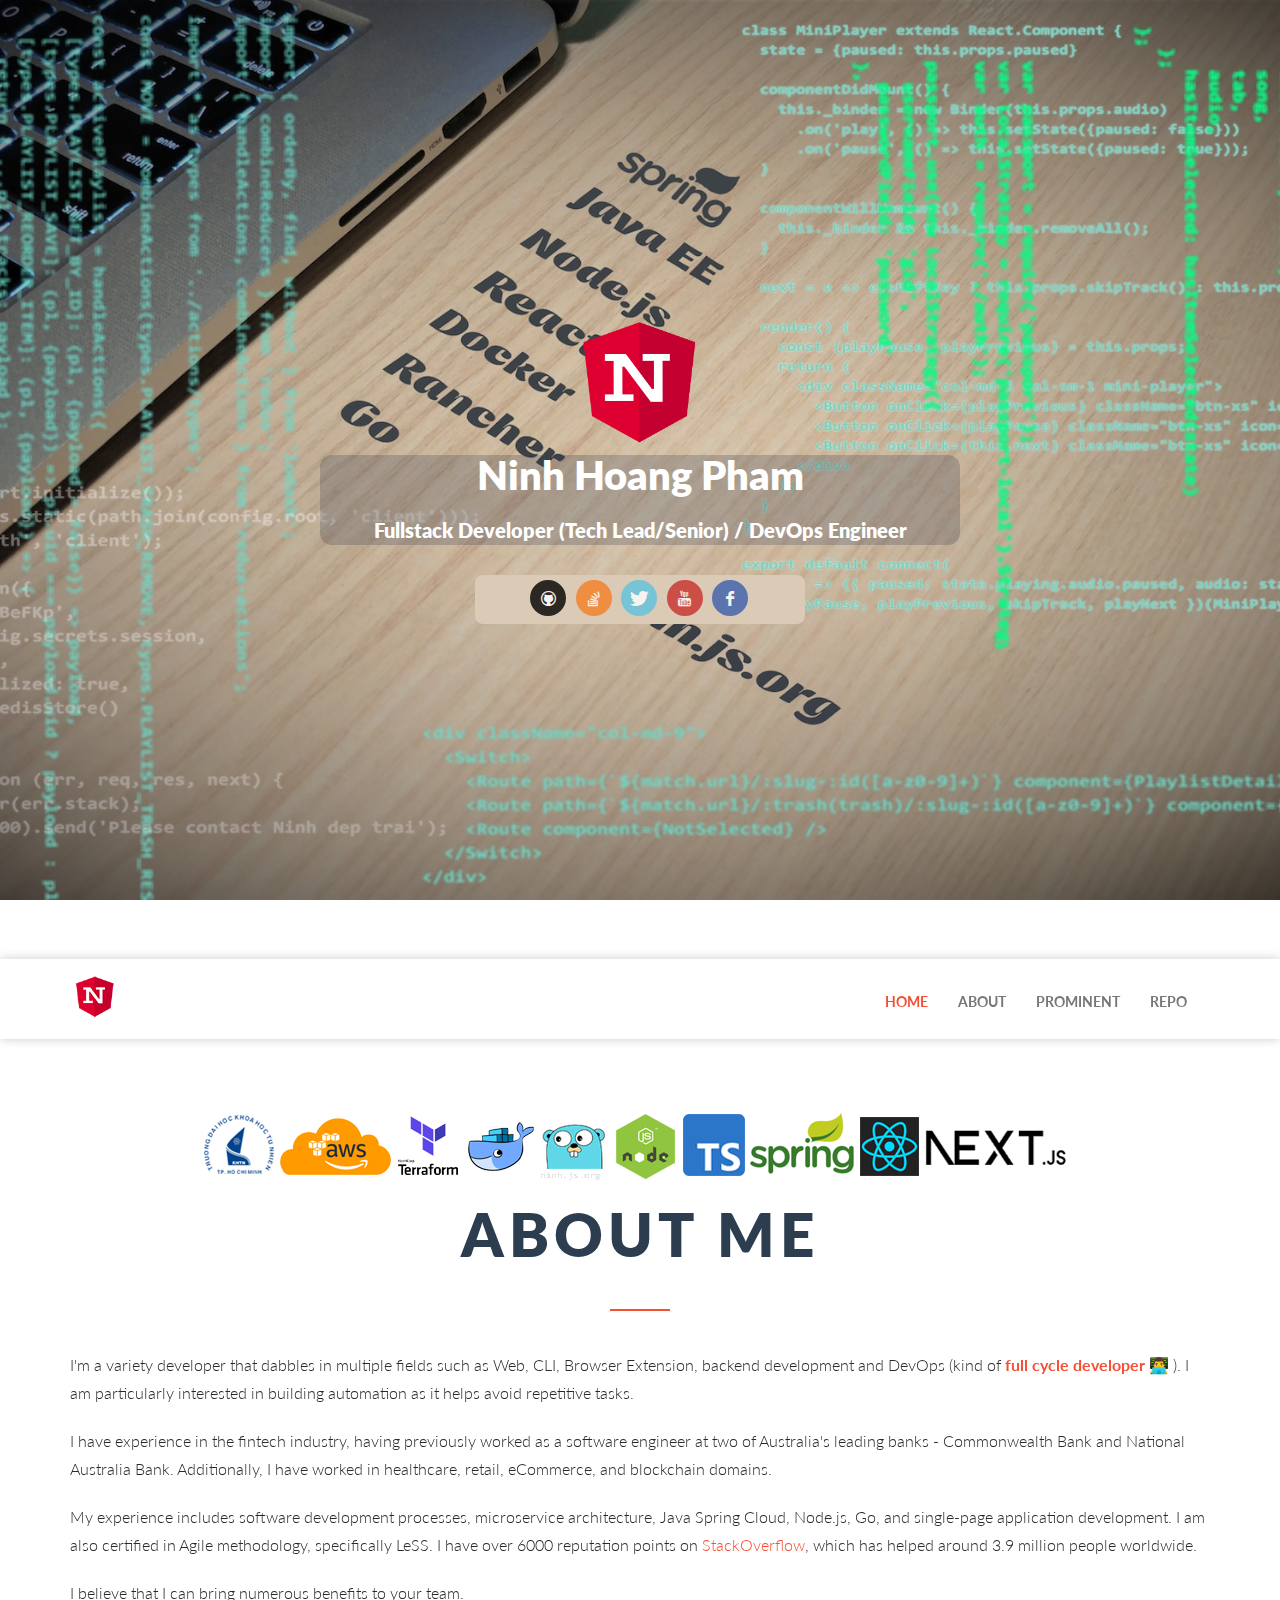
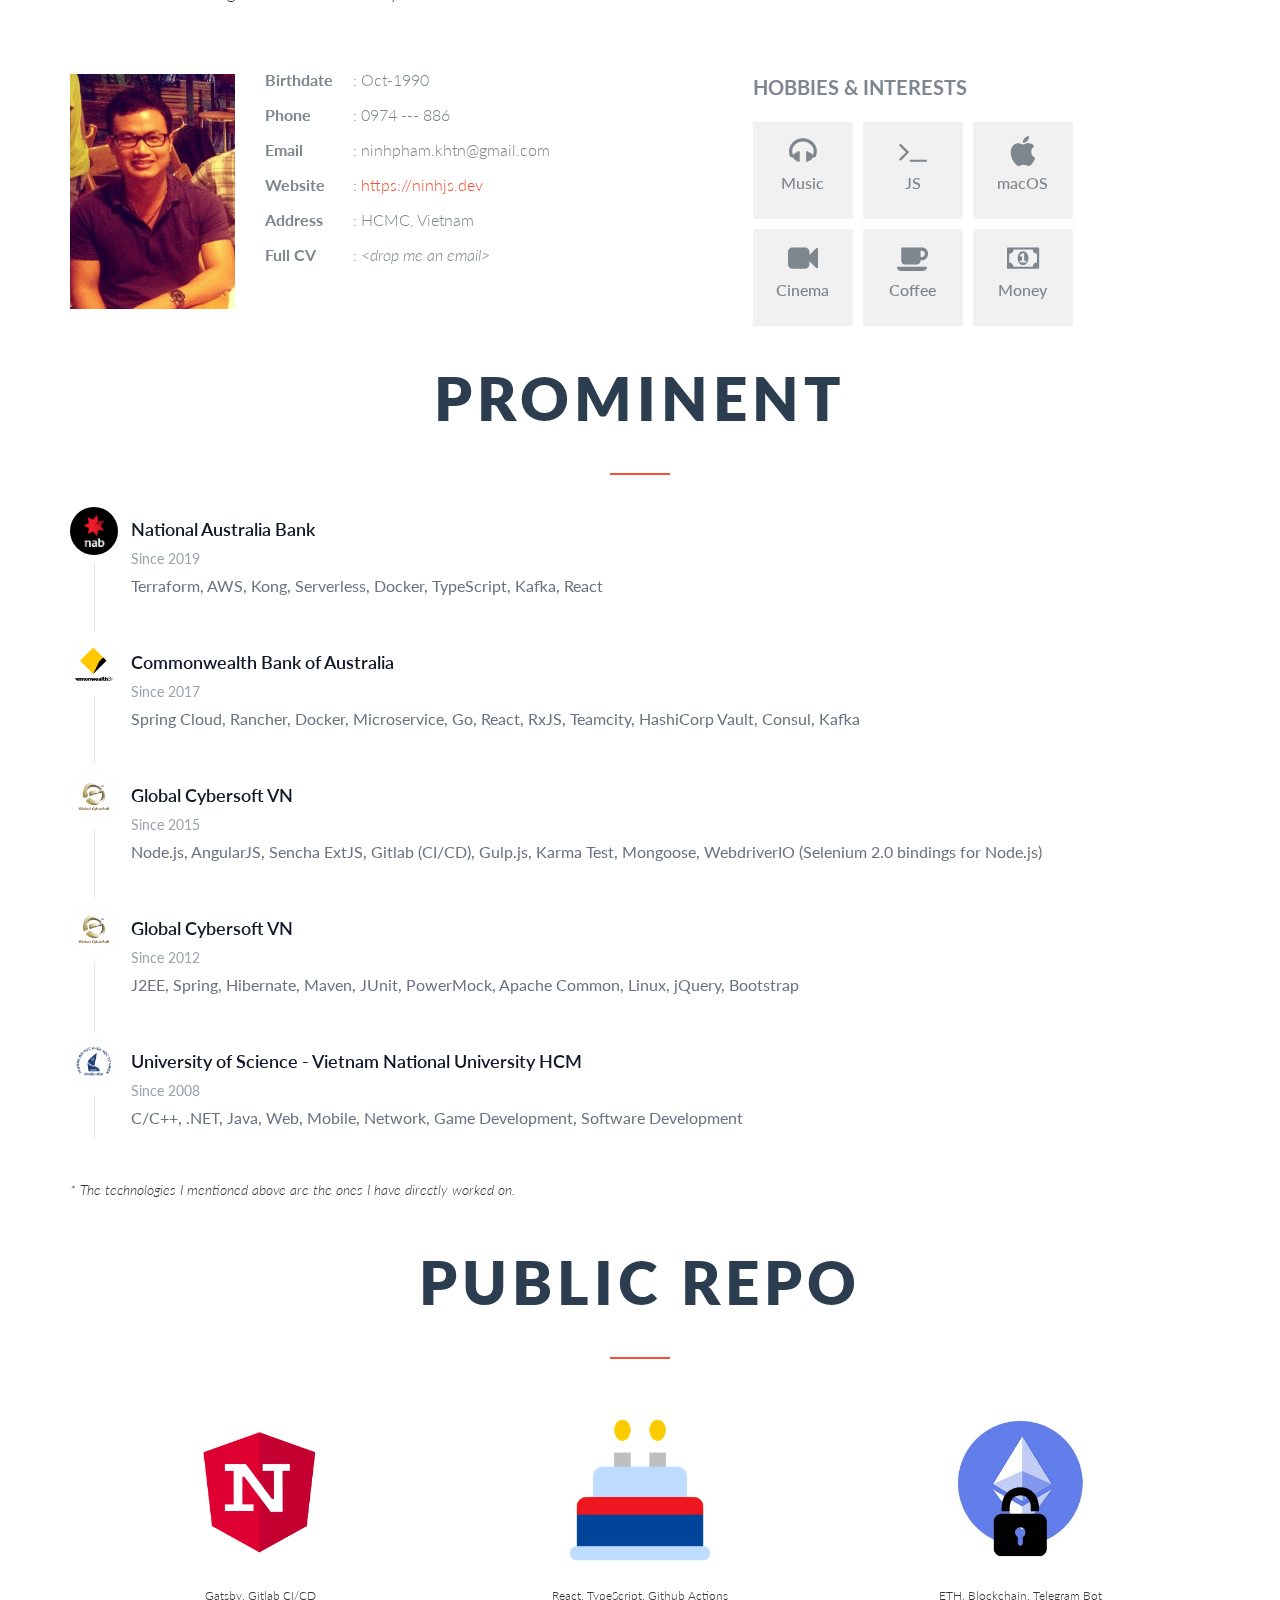
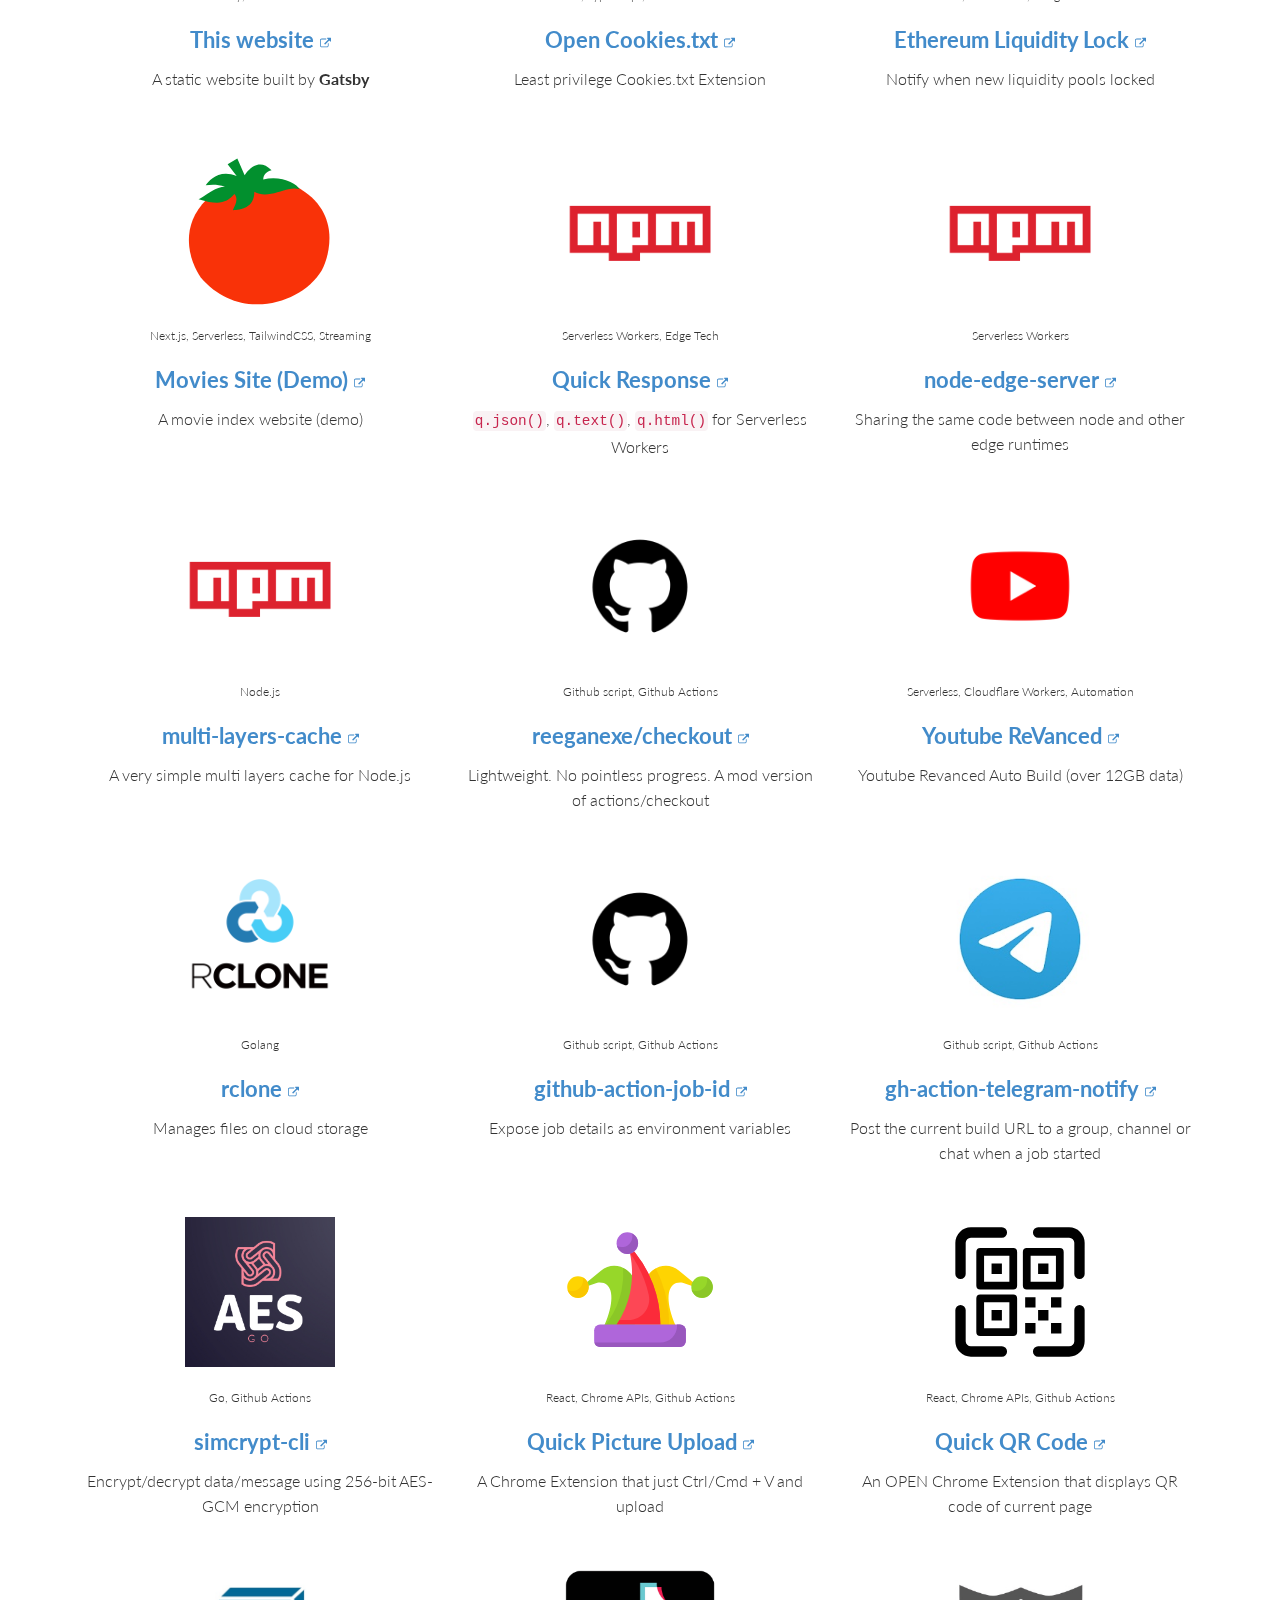
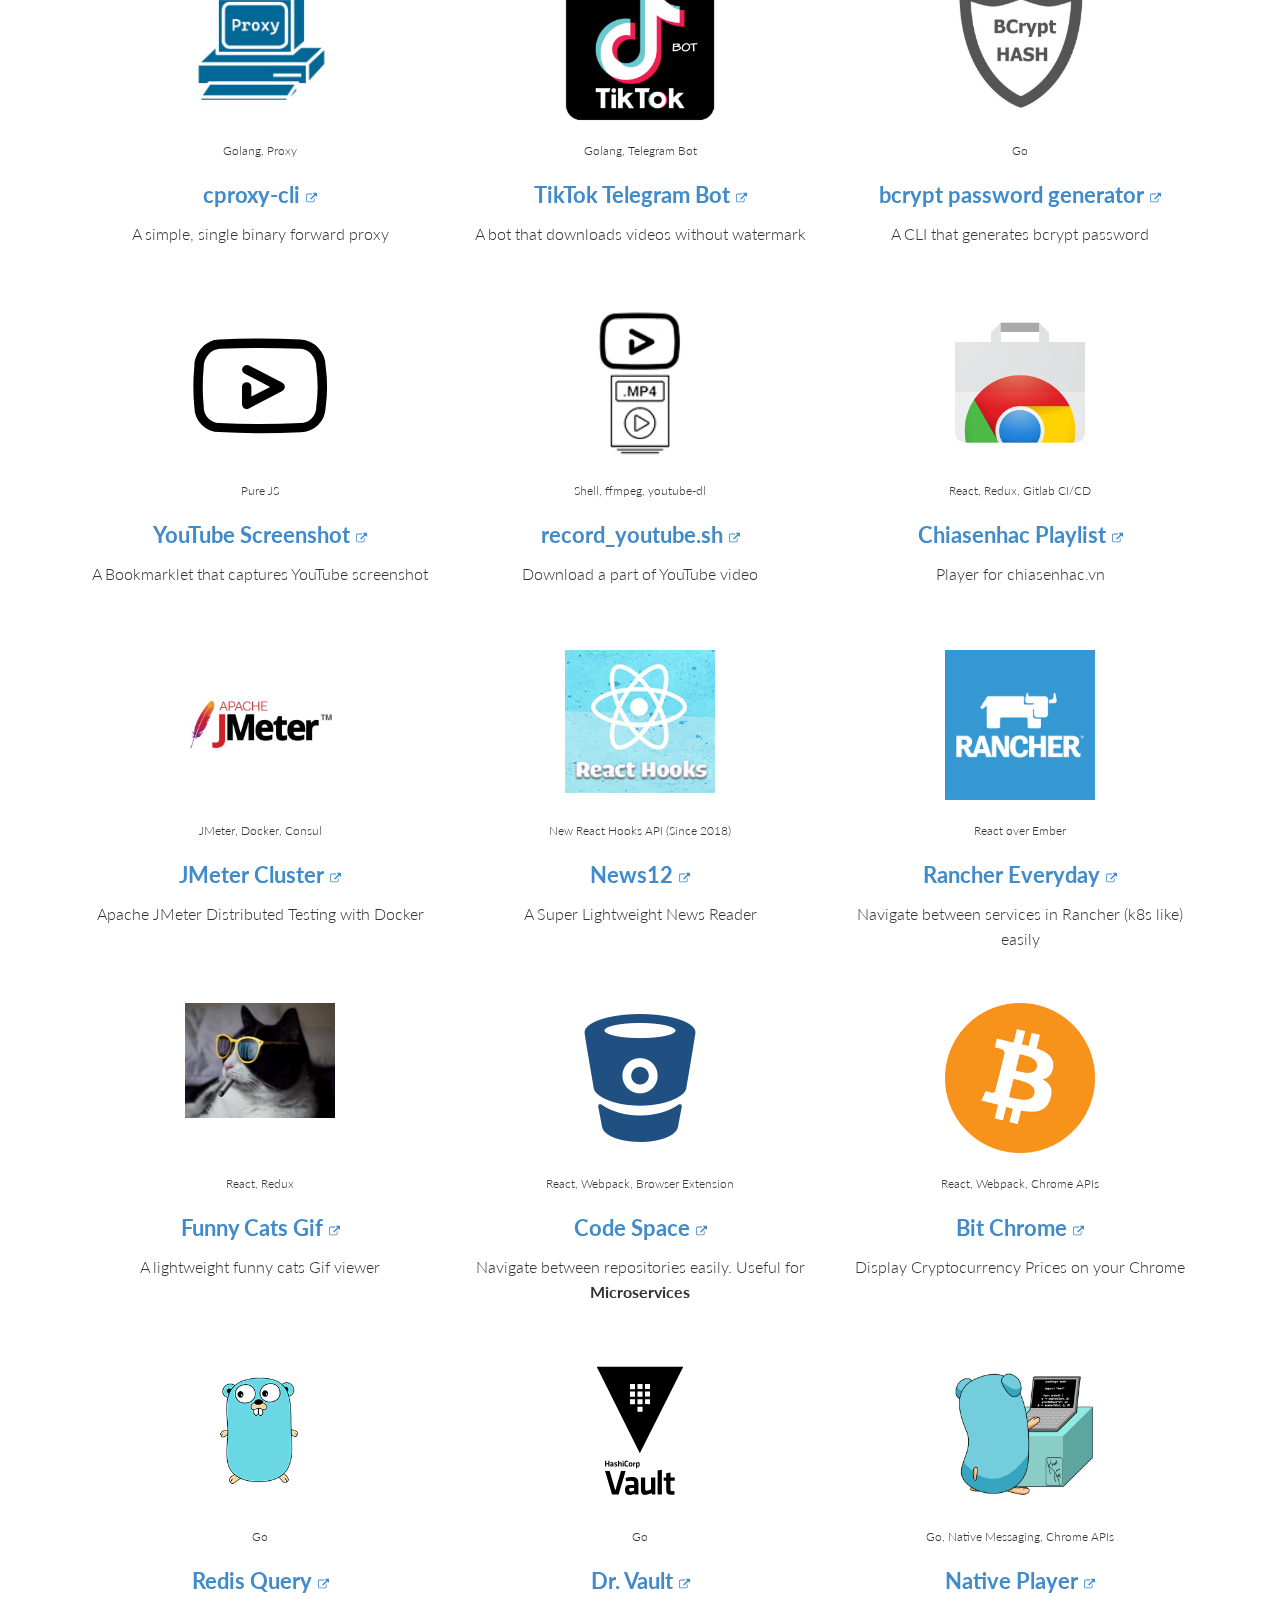
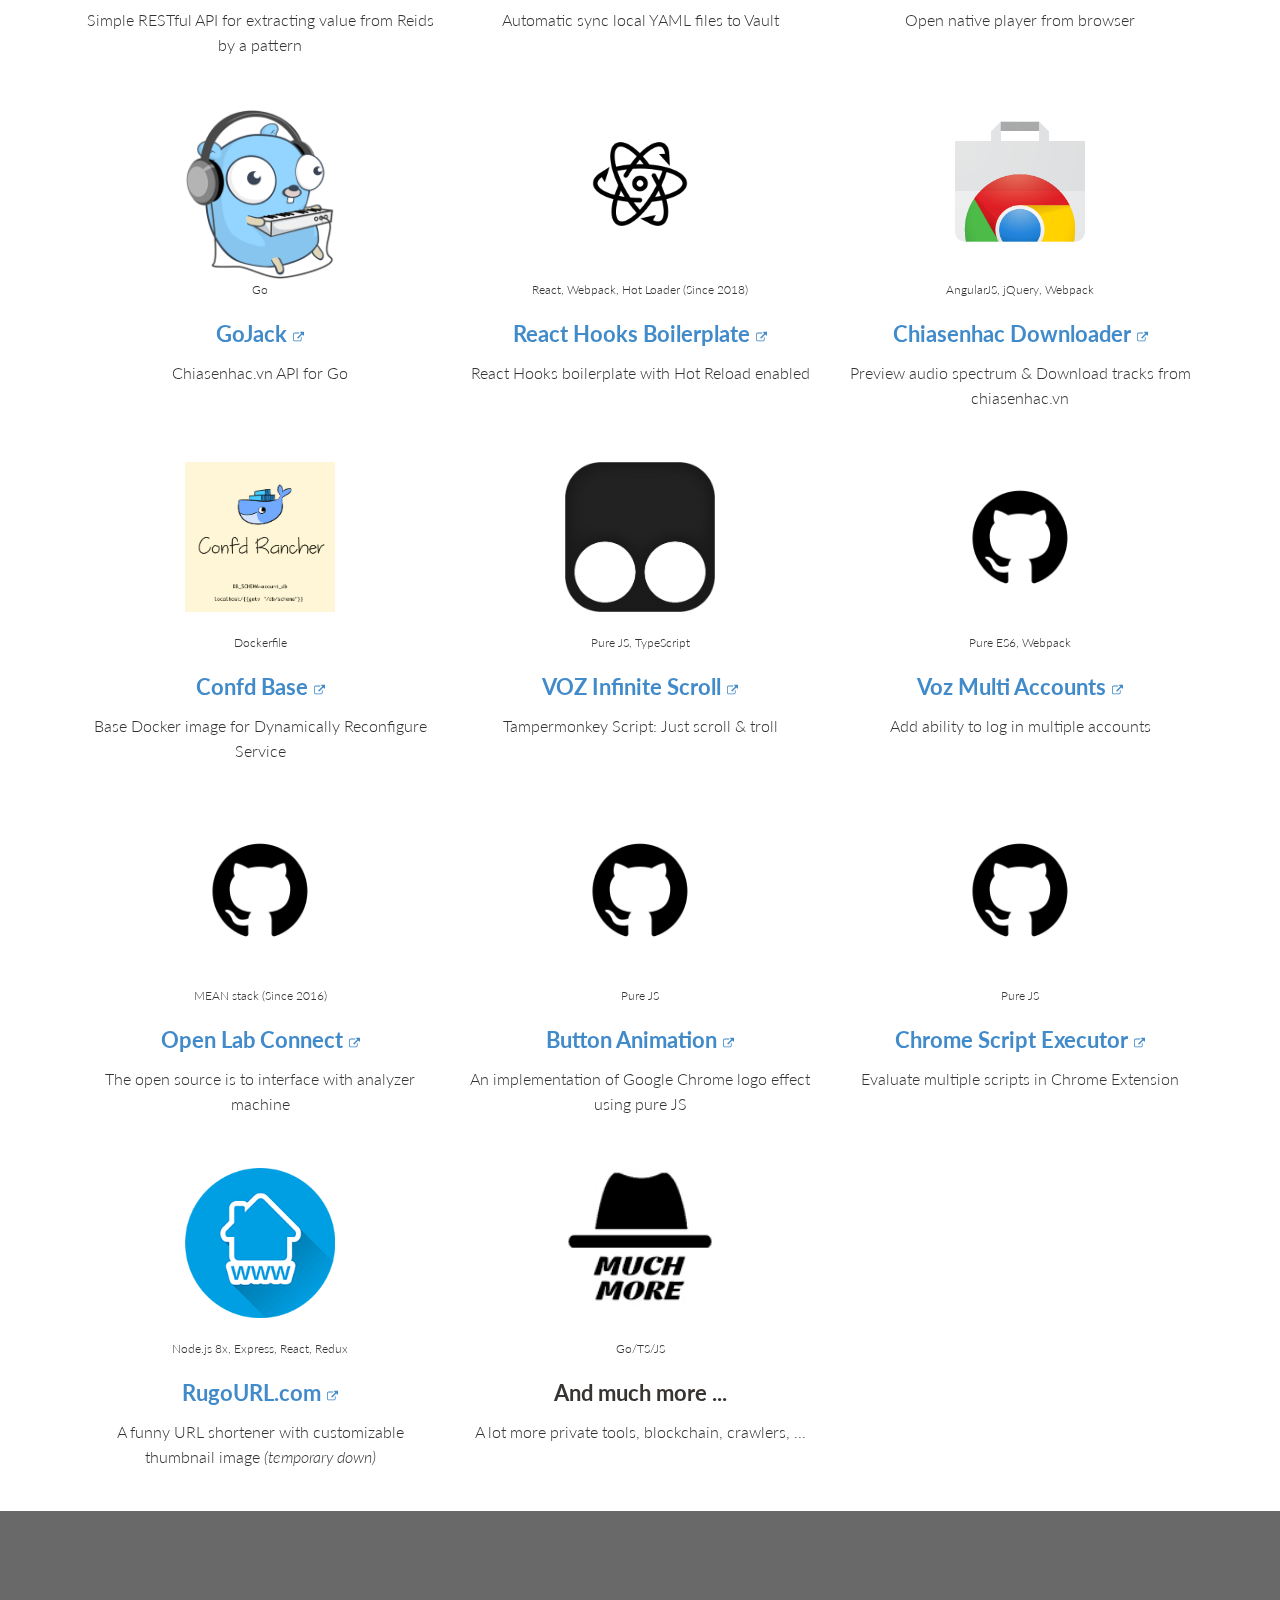
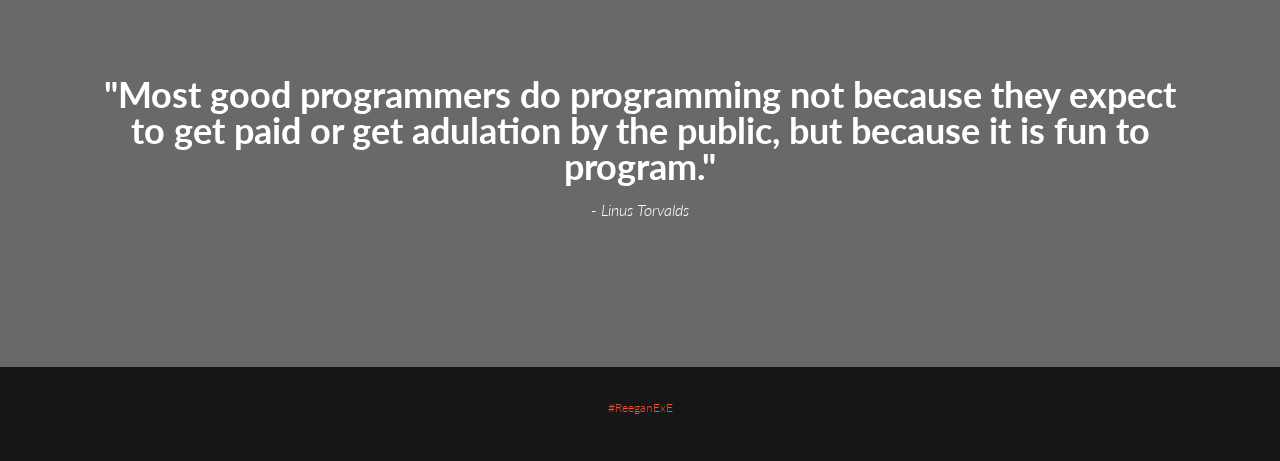
==== commit 2b23923d: "Initial" ====
--- a/index.html
+++ b/index.html
@@ -1,6 +1,6 @@
-<!DOCTYPE html><html lang="en"><head><meta charSet="utf-8"/><meta http-equiv="x-ua-compatible" content="ie=edge"/><meta name="viewport" content="width=device-width, initial-scale=1, shrink-to-fit=no"/><meta name="generator" content="Gatsby 5.11.0"/><meta data-react-helmet="true" name="description" content="Spring Cloud, Golang, AWS, Node.js, React, Cloud Native, Docker, TypeScript, DevOps, Webpack, Git, Agile"/><meta data-react-helmet="true" name="keywords" content="Ninh Pham - Resume - ReeganExE"/><meta data-react-helmet="true" property="og:title" content="Ninh Pham - Fullstack Developer / A DevOps / A Tech lead - #ReeganExE"/><meta data-react-helmet="true" property="og:description" content="Spring Cloud, Golang, AWS, Node.js, React, Cloud Native, Docker, TypeScript, DevOps, Webpack, Git, Agile"/><meta data-react-helmet="true" property="og:type" content="website"/><meta data-react-helmet="true" name="twitter:card" content="summary"/><meta data-react-helmet="true" name="twitter:creator" content="@ReeganExE Ninh Pham"/><meta data-react-helmet="true" name="twitter:title" content="Ninh Pham - Fullstack Developer / A DevOps / A Tech lead - #ReeganExE"/><meta data-react-helmet="true" name="twitter:description" content="Spring Cloud, Golang, AWS, Node.js, React, Cloud Native, Docker, TypeScript, DevOps, Webpack, Git, Agile"/><meta data-react-helmet="true" name="twitter:image" content="img/IMG_7351-4-01.jpg"/><meta name="theme-color" content="#4a4a4d"/><style data-href="/styles.3682f8cc92cb9db72c9b.css" data-identity="gatsby-global-css">/*
+<!DOCTYPE html><html lang="en"><head><meta charSet="utf-8"/><meta http-equiv="x-ua-compatible" content="ie=edge"/><meta name="viewport" content="width=device-width, initial-scale=1, shrink-to-fit=no"/><meta name="generator" content="Gatsby 5.11.0"/><meta data-react-helmet="true" name="description" content="Spring Cloud, Golang, AWS, Node.js, React, Cloud Native, Docker, TypeScript, DevOps, Webpack, Git, Agile"/><meta data-react-helmet="true" name="keywords" content="Ninh Pham - Resume - ReeganExE"/><meta data-react-helmet="true" property="og:title" content="Ninh Pham - Fullstack Developer / A DevOps / A Tech lead - #ReeganExE"/><meta data-react-helmet="true" property="og:description" content="Spring Cloud, Golang, AWS, Node.js, React, Cloud Native, Docker, TypeScript, DevOps, Webpack, Git, Agile"/><meta data-react-helmet="true" property="og:type" content="website"/><meta data-react-helmet="true" name="twitter:card" content="summary"/><meta data-react-helmet="true" name="twitter:creator" content="@ReeganExE Ninh Pham"/><meta data-react-helmet="true" name="twitter:title" content="Ninh Pham - Fullstack Developer / A DevOps / A Tech lead - #ReeganExE"/><meta data-react-helmet="true" name="twitter:description" content="Spring Cloud, Golang, AWS, Node.js, React, Cloud Native, Docker, TypeScript, DevOps, Webpack, Git, Agile"/><meta data-react-helmet="true" name="twitter:image" content="img/IMG_7351-4-01.jpg"/><meta name="theme-color" content="#4a4a4d"/><style data-href="/styles.4cd44dce057cf503afc2.css" data-identity="gatsby-global-css">/*
 ! tailwindcss v3.3.2 | MIT License | https://tailwindcss.com
-*/*,:after,:before{border:0 solid #e5e7eb;box-sizing:border-box}:after,:before{--tw-content:""}html{-webkit-text-size-adjust:100%;font-feature-settings:normal;font-family:ui-sans-serif,system-ui,-apple-system,BlinkMacSystemFont,Segoe UI,Roboto,Helvetica Neue,Arial,Noto Sans,sans-serif,Apple Color Emoji,Segoe UI Emoji,Segoe UI Symbol,Noto Color Emoji;font-variation-settings:normal;line-height:1.5;-moz-tab-size:4;-o-tab-size:4;tab-size:4}body{line-height:inherit;margin:0}hr{border-top-width:1px;color:inherit;height:0}abbr:where([title]){-webkit-text-decoration:underline dotted;text-decoration:underline dotted}h1,h2,h3,h4,h5,h6{font-size:inherit;font-weight:inherit}a{color:inherit;text-decoration:inherit}b,strong{font-weight:bolder}code,kbd,pre,samp{font-family:ui-monospace,SFMono-Regular,Menlo,Monaco,Consolas,Liberation Mono,Courier New,monospace;font-size:1em}small{font-size:80%}sub,sup{font-size:75%;line-height:0;position:relative;vertical-align:baseline}sub{bottom:-.25em}sup{top:-.5em}table{border-collapse:collapse;border-color:inherit;text-indent:0}button,input,optgroup,select,textarea{color:inherit;font-family:inherit;font-size:100%;font-weight:inherit;line-height:inherit;margin:0;padding:0}button,select{text-transform:none}[type=button],[type=reset],[type=submit],button{-webkit-appearance:button;background-color:transparent;background-image:none}:-moz-focusring{outline:auto}:-moz-ui-invalid{box-shadow:none}progress{vertical-align:baseline}::-webkit-inner-spin-button,::-webkit-outer-spin-button{height:auto}[type=search]{-webkit-appearance:textfield;outline-offset:-2px}::-webkit-search-decoration{-webkit-appearance:none}::-webkit-file-upload-button{-webkit-appearance:button;font:inherit}summary{display:list-item}blockquote,dd,dl,figure,h1,h2,h3,h4,h5,h6,hr,p,pre{margin:0}fieldset{margin:0}fieldset,legend{padding:0}menu,ol,ul{list-style:none;margin:0;padding:0}textarea{resize:vertical}input::-moz-placeholder,textarea::-moz-placeholder{color:#9ca3af;opacity:1}input::placeholder,textarea::placeholder{color:#9ca3af;opacity:1}[role=button],button{cursor:pointer}:disabled{cursor:default}audio,canvas,embed,iframe,img,object,svg,video{display:block;vertical-align:middle}img,video{height:auto;max-width:100%}[hidden]{display:none}*,:after,:before{--tw-border-spacing-x:0;--tw-border-spacing-y:0;--tw-translate-x:0;--tw-translate-y:0;--tw-rotate:0;--tw-skew-x:0;--tw-skew-y:0;--tw-scale-x:1;--tw-scale-y:1;--tw-pan-x: ;--tw-pan-y: ;--tw-pinch-zoom: ;--tw-scroll-snap-strictness:proximity;--tw-gradient-from-position: ;--tw-gradient-via-position: ;--tw-gradient-to-position: ;--tw-ordinal: ;--tw-slashed-zero: ;--tw-numeric-figure: ;--tw-numeric-spacing: ;--tw-numeric-fraction: ;--tw-ring-inset: ;--tw-ring-offset-width:0px;--tw-ring-offset-color:#fff;--tw-ring-color:rgba(59,130,246,.5);--tw-ring-offset-shadow:0 0 #0000;--tw-ring-shadow:0 0 #0000;--tw-shadow:0 0 #0000;--tw-shadow-colored:0 0 #0000;--tw-blur: ;--tw-brightness: ;--tw-contrast: ;--tw-grayscale: ;--tw-hue-rotate: ;--tw-invert: ;--tw-saturate: ;--tw-sepia: ;--tw-drop-shadow: ;--tw-backdrop-blur: ;--tw-backdrop-brightness: ;--tw-backdrop-contrast: ;--tw-backdrop-grayscale: ;--tw-backdrop-hue-rotate: ;--tw-backdrop-invert: ;--tw-backdrop-opacity: ;--tw-backdrop-saturate: ;--tw-backdrop-sepia: }::backdrop{--tw-border-spacing-x:0;--tw-border-spacing-y:0;--tw-translate-x:0;--tw-translate-y:0;--tw-rotate:0;--tw-skew-x:0;--tw-skew-y:0;--tw-scale-x:1;--tw-scale-y:1;--tw-pan-x: ;--tw-pan-y: ;--tw-pinch-zoom: ;--tw-scroll-snap-strictness:proximity;--tw-gradient-from-position: ;--tw-gradient-via-position: ;--tw-gradient-to-position: ;--tw-ordinal: ;--tw-slashed-zero: ;--tw-numeric-figure: ;--tw-numeric-spacing: ;--tw-numeric-fraction: ;--tw-ring-inset: ;--tw-ring-offset-width:0px;--tw-ring-offset-color:#fff;--tw-ring-color:rgba(59,130,246,.5);--tw-ring-offset-shadow:0 0 #0000;--tw-ring-shadow:0 0 #0000;--tw-shadow:0 0 #0000;--tw-shadow-colored:0 0 #0000;--tw-blur: ;--tw-brightness: ;--tw-contrast: ;--tw-grayscale: ;--tw-hue-rotate: ;--tw-invert: ;--tw-saturate: ;--tw-sepia: ;--tw-drop-shadow: ;--tw-backdrop-blur: ;--tw-backdrop-brightness: ;--tw-backdrop-contrast: ;--tw-backdrop-grayscale: ;--tw-backdrop-hue-rotate: ;--tw-backdrop-invert: ;--tw-backdrop-opacity: ;--tw-backdrop-saturate: ;--tw-backdrop-sepia: }.y26605{color:var(--tw-format-body);max-width:65ch}.y26605 :where([class~=lead]):not(:where([class~=ze9f6x] *)){color:var(--tw-format-lead);font-size:1.25em;line-height:1.6;margin-bottom:1.2em;margin-top:1.2em}.y26605 :where(a):not(:where([class~=ze9f6x] *)){color:var(--tw-format-links);font-weight:500;text-decoration:underline}.y26605 :where(a):not(:where([class~=ze9f6x] *)):hover{text-decoration:none}.y26605 :where(strong):not(:where([class~=ze9f6x] *)){color:var(--tw-format-bold);font-weight:700}.y26605 :where(a strong):not(:where([class~=ze9f6x] *)){color:inherit}.y26605 :where(blockquote strong):not(:where([class~=ze9f6x] *)){color:inherit}.y26605 :where(thead th strong):not(:where([class~=ze9f6x] *)){color:inherit}.y26605 :where(ol):not(:where([class~=ze9f6x] *)){list-style-type:decimal;margin-bottom:1.25em;margin-top:1.25em;padding-left:1.625em}.y26605 :where(ol[type=A]):not(:where([class~=ze9f6x] *)){list-style-type:upper-alpha}.y26605 :where(ol[type=a]):not(:where([class~=ze9f6x] *)){list-style-type:lower-alpha}.y26605 :where(ol[type=A s]):not(:where([class~=ze9f6x] *)){list-style-type:upper-alpha}.y26605 :where(ol[type=a s]):not(:where([class~=ze9f6x] *)){list-style-type:lower-alpha}.y26605 :where(ol[type=I]):not(:where([class~=ze9f6x] *)){list-style-type:upper-roman}.y26605 :where(ol[type=i]):not(:where([class~=ze9f6x] *)){list-style-type:lower-roman}.y26605 :where(ol[type=I s]):not(:where([class~=ze9f6x] *)){list-style-type:upper-roman}.y26605 :where(ol[type=i s]):not(:where([class~=ze9f6x] *)){list-style-type:lower-roman}.y26605 :where(ol[type="1"]):not(:where([class~=ze9f6x] *)){list-style-type:decimal}.y26605 :where(ul):not(:where([class~=ze9f6x] *)){list-style-type:disc;margin-bottom:1.25em;margin-top:1.25em;padding-left:1.625em}.y26605 :where(ol>li):not(:where([class~=ze9f6x] *))::marker{color:var(--tw-format-counters);font-weight:400}.y26605 :where(ul>li):not(:where([class~=ze9f6x] *))::marker{color:var(--tw-format-bullets)}.y26605 :where(hr):not(:where([class~=ze9f6x] *)){border-color:var(--tw-format-hr);border-top-width:1px;margin-bottom:3em;margin-top:3em}.y26605 :where(blockquote):not(:where([class~=ze9f6x] *)){color:var(--tw-format-quotes);font-size:1.1111111em;font-style:italic;font-weight:700;margin-bottom:1.6em;quotes:"\201C""\201D""\2018""\2019"}.y26605 :where(blockquote):not(:where([class~=ze9f6x] *)):before{background-image:url("data:image/svg+xml;charset=utf-8,%3Csvg xmlns='http://www.w3.org/2000/svg' width='32' height='24' fill='none' viewBox='0 0 32 24'%3E%3Cpath fill='%239CA3AF' d='M18.69 24v-9.855C18.69 6.54 23.663 1.385 30.666 0l1.326 2.868c-3.242 1.223-5.326 4.85-5.326 7.799H32V24H18.69ZM0 24v-9.855C0 6.54 4.997 1.384 12 0l1.328 2.868C10.084 4.091 8 7.718 8 10.667h5.31V24H0Z'/%3E%3C/svg%3E");background-repeat:no-repeat;color:var(--tw-format-quotes);content:"";display:block;height:1.3333333em;margin-top:1.6em;width:1.7777778em}.y26605 :where(blockquote p:first-of-type):not(:where([class~=ze9f6x] *)):before{content:open-quote}.y26605 :where(blockquote p:last-of-type):not(:where([class~=ze9f6x] *)):after{content:close-quote}.y26605 :where(h1):not(:where([class~=ze9f6x] *)){color:var(--tw-format-headings);font-size:2.25em;font-weight:800;line-height:1.1111111;margin-bottom:.8888889em;margin-top:0}.y26605 :where(h1 strong):not(:where([class~=ze9f6x] *)){color:inherit;font-weight:900}.y26605 :where(h2):not(:where([class~=ze9f6x] *)){color:var(--tw-format-headings);font-size:1.5em;font-weight:700;line-height:1.3333333;margin-bottom:1em;margin-top:0}.y26605 :where(h2 strong):not(:where([class~=ze9f6x] *)){color:inherit;font-weight:800}.y26605 :where(h3):not(:where([class~=ze9f6x] *)){color:var(--tw-format-headings);font-size:1.25em;font-weight:700;line-height:1.6;margin-bottom:.6em;margin-top:0}.y26605 :where(h3 strong):not(:where([class~=ze9f6x] *)){color:inherit;font-weight:800}.y26605 :where(h4):not(:where([class~=ze9f6x] *)){color:var(--tw-format-headings);font-weight:600;line-height:1.5;margin-bottom:.5em;margin-top:0}.y26605 :where(h4 strong):not(:where([class~=ze9f6x] *)){color:inherit;font-weight:700}.y26605 :where(img):not(:where([class~=ze9f6x] *)){margin-bottom:2em;margin-top:2em}.y26605 :where(figure>*):not(:where([class~=ze9f6x] *)){margin-bottom:0;margin-top:0}.y26605 :where(figcaption):not(:where([class~=ze9f6x] *)){color:var(--tw-format-captions);font-size:.875em;line-height:1.4285714;margin-top:.8571429em}.y26605 :where(code):not(:where([class~=ze9f6x] *)){background-color:var(--tw-format-code-bg);border-radius:.2222222em;color:var(--tw-format-code);font-size:.875em;font-weight:600;padding:.3333333em .5555556em}.y26605 :where(a code):not(:where([class~=ze9f6x] *)){color:inherit}.y26605 :where(h1 code):not(:where([class~=ze9f6x] *)){color:inherit}.y26605 :where(h2 code):not(:where([class~=ze9f6x] *)){color:inherit;font-size:.875em}.y26605 :where(h3 code):not(:where([class~=ze9f6x] *)){color:inherit;font-size:.9em}.y26605 :where(h4 code):not(:where([class~=ze9f6x] *)){color:inherit}.y26605 :where(blockquote code):not(:where([class~=ze9f6x] *)){color:inherit}.y26605 :where(thead th code):not(:where([class~=ze9f6x] *)){color:inherit}.y26605 :where(pre):not(:where([class~=ze9f6x] *)){background-color:var(--tw-format-pre-bg);border-radius:.375rem;color:var(--tw-format-pre-code);font-size:.875em;font-weight:400;line-height:1.7142857;margin-bottom:1.7142857em;margin-top:1.7142857em;overflow-x:auto;padding:.8571429em 1.1428571em}.y26605 :where(pre code):not(:where([class~=ze9f6x] *)){background-color:transparent;border-radius:0;border-width:0;color:inherit;font-family:inherit;font-size:inherit;font-weight:inherit;line-height:inherit;padding:0}.y26605 :where(pre code):not(:where([class~=ze9f6x] *)):before{content:none}.y26605 :where(pre code):not(:where([class~=ze9f6x] *)):after{content:none}.y26605 :where(table):not(:where([class~=ze9f6x] *)){font-size:.875em;line-height:1.7142857;margin-bottom:2em;margin-top:2em;table-layout:auto;text-align:left;width:100%}.y26605 :where(thead):not(:where([class~=ze9f6x] *)){background-color:var(--tw-format-th-bg);border-radius:.2777778em}.y26605 :where(thead th):not(:where([class~=ze9f6x] *)){color:var(--tw-format-headings);font-weight:600;padding:.5555556em .5714286em .5714286em;vertical-align:bottom}.y26605 :where(tbody tr):not(:where([class~=ze9f6x] *)){border-bottom-color:var(--tw-format-td-borders);border-bottom-width:1px}.y26605 :where(tbody tr:last-child):not(:where([class~=ze9f6x] *)){border-bottom-width:0}.y26605 :where(tbody td):not(:where([class~=ze9f6x] *)){vertical-align:baseline}.y26605 :where(tfoot):not(:where([class~=ze9f6x] *)){border-top-color:var(--tw-format-th-borders);border-top-width:1px}.y26605 :where(tfoot td):not(:where([class~=ze9f6x] *)){vertical-align:top}.y26605{--tw-format-body:#6b7280;--tw-format-headings:#111827;--tw-format-lead:#6b7280;--tw-format-links:#4b5563;--tw-format-bold:#111827;--tw-format-counters:#6b7280;--tw-format-bullets:#6b7280;--tw-format-hr:#e5e7eb;--tw-format-quotes:#111827;--tw-format-quote-borders:#e5e7eb;--tw-format-captions:#6b7280;--tw-format-code:#111827;--tw-format-code-bg:#f3f4f6;--tw-format-pre-code:#4b5563;--tw-format-pre-bg:#f3f4f6;--tw-format-th-borders:#e5e7eb;--tw-format-th-bg:#f9fafb;--tw-format-td-borders:#e5e7eb;--tw-format-invert-body:#d7d7d8;--tw-format-invert-headings:#fff;--tw-format-invert-lead:#fff;--tw-format-invert-links:#fff;--tw-format-invert-bold:#fff;--tw-format-invert-counters:#9ca3af;--tw-format-invert-bullets:#4b5563;--tw-format-invert-hr:#374151;--tw-format-invert-quotes:#f3f4f6;--tw-format-invert-quote-borders:#374151;--tw-format-invert-captions:#9ca3af;--tw-format-invert-code:#fff;--tw-format-invert-code-bg:#1f2937;--tw-format-invert-pre-code:#d1d5db;--tw-format-invert-pre-bg:#374151;--tw-format-invert-th-borders:#4b5563;--tw-format-invert-td-borders:#747577;--tw-format-invert-th-bg:#4f6689;font-size:1rem;line-height:1.75}.y26605 :where(p):not(:where([class~=ze9f6x] *)){margin-bottom:1.25em;margin-top:1.25em}.y26605 :where(blockquote>p:first-child):not(:where([class~=ze9f6x] *)){margin-top:0}.y26605 :where(video):not(:where([class~=ze9f6x] *)){margin-bottom:2em;margin-top:2em}.y26605 :where(figure):not(:where([class~=ze9f6x] *)){margin-bottom:2em;margin-top:2em}.y26605 :where(li):not(:where([class~=ze9f6x] *)){margin-bottom:.5em;margin-top:.5em}.y26605 :where(ol>li):not(:where([class~=ze9f6x] *)){padding-left:.375em}.y26605 :where(ul>li):not(:where([class~=ze9f6x] *)){padding-left:.375em}.y26605 :where(.y26605>ul>li p):not(:where([class~=ze9f6x] *)){margin-bottom:.75em;margin-top:.75em}.y26605 :where(.y26605>ul>li>:first-child):not(:where([class~=ze9f6x] *)){margin-top:1.25em}.y26605 :where(.y26605>ul>li>:last-child):not(:where([class~=ze9f6x] *)){margin-bottom:1.25em}.y26605 :where(.y26605>ol>li>:first-child):not(:where([class~=ze9f6x] *)){margin-top:1.25em}.y26605 :where(.y26605>ol>li>:last-child):not(:where([class~=ze9f6x] *)){margin-bottom:1.25em}.y26605 :where(ul ul,ul ol,ol ul,ol ol):not(:where([class~=ze9f6x] *)){margin-bottom:.75em;margin-top:.75em}.y26605 :where(hr+*):not(:where([class~=ze9f6x] *)){margin-top:0}.y26605 :where(h2+*):not(:where([class~=ze9f6x] *)){margin-top:0}.y26605 :where(h3+*):not(:where([class~=ze9f6x] *)){margin-top:0}.y26605 :where(h4+*):not(:where([class~=ze9f6x] *)){margin-top:0}.y26605 :where(thead th:last-child):not(:where([class~=ze9f6x] *)){padding-right:0}.y26605 :where(tbody td,tfoot td):not(:where([class~=ze9f6x] *)){padding:.5714286em}.y26605 :where(tbody td:last-child,tfoot td:last-child):not(:where([class~=ze9f6x] *)){padding-right:0}.y26605 :where(.y26605>:first-child):not(:where([class~=ze9f6x] *)){margin-top:0}.y26605 :where(.y26605>:last-child):not(:where([class~=ze9f6x] *)){margin-bottom:0}._1iklvx0{font-size:1rem;line-height:1.7142857}._1iklvx0 :where(p):not(:where([class~=ze9f6x] *)){margin-bottom:1em;margin-top:1em}._1iklvx0 :where([class~=lead]):not(:where([class~=ze9f6x] *)){font-size:1.125em;line-height:1.5555556;margin-bottom:.8888889em;margin-top:.8888889em}._1iklvx0 :where(blockquote):not(:where([class~=ze9f6x] *)){margin-bottom:1.3333333em}._1iklvx0 :where(blockquote):not(:where([class~=ze9f6x] *)):before{margin-top:1.3333333em}._1iklvx0 :where(h1):not(:where([class~=ze9f6x] *)){font-size:1.6666667em;line-height:1.2;margin-bottom:.8em;margin-top:0}._1iklvx0 :where(h2):not(:where([class~=ze9f6x] *)){font-size:1.5em;line-height:1.4;margin-bottom:.8em;margin-top:0}._1iklvx0 :where(h3):not(:where([class~=ze9f6x] *)){font-size:1.25em;line-height:1.5555556;margin-bottom:.4444444em;margin-top:0}._1iklvx0 :where(h4):not(:where([class~=ze9f6x] *)){font-size:1.125em;line-height:1.25;margin-bottom:.5em;margin-top:0}._1iklvx0 :where(img):not(:where([class~=ze9f6x] *)){margin-bottom:1.5em;margin-top:1.5em}._1iklvx0 :where(video):not(:where([class~=ze9f6x] *)){margin-bottom:1.5em;margin-top:1.5em}._1iklvx0 :where(figure):not(:where([class~=ze9f6x] *)){margin-bottom:1.5em;margin-top:1.5em}._1iklvx0 :where(figure>*):not(:where([class~=ze9f6x] *)){margin-bottom:0;margin-top:0}._1iklvx0 :where(figcaption):not(:where([class~=ze9f6x] *)){font-size:.875em;line-height:1.3333333;margin-top:.6666667em;text-align:center}._1iklvx0 :where(code):not(:where([class~=ze9f6x] *)){font-size:.875em}._1iklvx0 :where(h2 code):not(:where([class~=ze9f6x] *)){font-size:.9em}._1iklvx0 :where(h3 code):not(:where([class~=ze9f6x] *)){font-size:.8888889em}._1iklvx0 :where(pre):not(:where([class~=ze9f6x] *)){border-radius:.25rem;font-size:.875em;line-height:1.6666667;margin-bottom:1.6666667em;margin-top:1.6666667em;padding:.6666667em 1em}._1iklvx0 :where(ol):not(:where([class~=ze9f6x] *)){margin-bottom:1em;margin-top:1em;padding-left:1.375em}._1iklvx0 :where(ul):not(:where([class~=ze9f6x] *)){margin-bottom:1em;margin-top:1em;padding-left:1.375em}._1iklvx0 :where(li):not(:where([class~=ze9f6x] *)){margin-bottom:.25em;margin-top:.25em}._1iklvx0 :where(ol>li):not(:where([class~=ze9f6x] *)){padding-left:.375em}._1iklvx0 :where(ul>li):not(:where([class~=ze9f6x] *)){padding-left:.375em}._1iklvx0 :where(.y26605>ul>li p):not(:where([class~=ze9f6x] *)){margin-bottom:.5em;margin-top:.5em}._1iklvx0 :where(.y26605>ul>li>:first-child):not(:where([class~=ze9f6x] *)){margin-top:1em}._1iklvx0 :where(.y26605>ul>li>:last-child):not(:where([class~=ze9f6x] *)){margin-bottom:1em}._1iklvx0 :where(.y26605>ol>li>:first-child):not(:where([class~=ze9f6x] *)){margin-top:1em}._1iklvx0 :where(.y26605>ol>li>:last-child):not(:where([class~=ze9f6x] *)){margin-bottom:1em}._1iklvx0 :where(ul ul,ul ol,ol ul,ol ol):not(:where([class~=ze9f6x] *)){margin-bottom:.5em;margin-top:.5em}._1iklvx0 :where(hr):not(:where([class~=ze9f6x] *)){margin-bottom:2.5em;margin-top:2.5em}._1iklvx0 :where(hr+*):not(:where([class~=ze9f6x] *)){margin-top:0}._1iklvx0 :where(h2+*):not(:where([class~=ze9f6x] *)){margin-top:0}._1iklvx0 :where(h3+*):not(:where([class~=ze9f6x] *)){margin-top:0}._1iklvx0 :where(h4+*):not(:where([class~=ze9f6x] *)){margin-top:0}._1iklvx0 :where(table):not(:where([class~=ze9f6x] *)){font-size:.875em;line-height:1.5}._1iklvx0 :where(thead th):not(:where([class~=ze9f6x] *)){padding-bottom:.6666667em;padding-left:1em;padding-right:1em}._1iklvx0 :where(thead th:first-child):not(:where([class~=ze9f6x] *)){padding-left:0}._1iklvx0 :where(thead th:last-child):not(:where([class~=ze9f6x] *)){padding-right:0}._1iklvx0 :where(tbody td,tfoot td):not(:where([class~=ze9f6x] *)){padding:.6666667em 1em}._1iklvx0 :where(tbody td:first-child,tfoot td:first-child):not(:where([class~=ze9f6x] *)){padding-left:0}._1iklvx0 :where(tbody td:last-child,tfoot td:last-child):not(:where([class~=ze9f6x] *)){padding-right:0}._1iklvx0 :where(.y26605>:first-child):not(:where([class~=ze9f6x] *)){margin-top:0}._1iklvx0 :where(.y26605>:last-child):not(:where([class~=ze9f6x] *)){margin-bottom:0}.p9kvct :where(.y26605>ul>li p):not(:where([class~=ze9f6x] *)){margin-bottom:.75em;margin-top:.75em}.p9kvct :where(.y26605>ul>li>:first-child):not(:where([class~=ze9f6x] *)){margin-top:1.25em}.p9kvct :where(.y26605>ul>li>:last-child):not(:where([class~=ze9f6x] *)){margin-bottom:1.25em}.p9kvct :where(.y26605>ol>li>:first-child):not(:where([class~=ze9f6x] *)){margin-top:1.25em}.p9kvct :where(.y26605>ol>li>:last-child):not(:where([class~=ze9f6x] *)){margin-bottom:1.25em}.p9kvct :where(.y26605>:first-child):not(:where([class~=ze9f6x] *)){margin-top:0}.p9kvct :where(.y26605>:last-child):not(:where([class~=ze9f6x] *)){margin-bottom:0}._1ldchy9 :where(.y26605>ul>li p):not(:where([class~=ze9f6x] *)){margin-bottom:.8888889em;margin-top:.8888889em}._1ldchy9 :where(.y26605>ul>li>:first-child):not(:where([class~=ze9f6x] *)){margin-top:1.3333333em}._1ldchy9 :where(.y26605>ul>li>:last-child):not(:where([class~=ze9f6x] *)){margin-bottom:1.3333333em}._1ldchy9 :where(.y26605>ol>li>:first-child):not(:where([class~=ze9f6x] *)){margin-top:1.3333333em}._1ldchy9 :where(.y26605>ol>li>:last-child):not(:where([class~=ze9f6x] *)){margin-bottom:1.3333333em}._1ldchy9 :where(.y26605>:first-child):not(:where([class~=ze9f6x] *)){margin-top:0}._1ldchy9 :where(.y26605>:last-child):not(:where([class~=ze9f6x] *)){margin-bottom:0}._1m4dypw{--tw-format-links:#2563eb;--tw-format-invert-links:#3b82f6}._172lrm8{pointer-events:none}._1xpt5g0{position:fixed}._10efnxz{position:absolute}._1d7d5se{position:relative}._7t7oxc{bottom:0;top:0}.kvpa90{left:-3.8rem}.vjwjbj{top:-.5rem}._8uqjfi{left:0}._8kqxqj{left:.75rem}._54qxrp{top:.75rem}.nmtegy{margin-left:1rem;margin-right:1rem}.ezk0vh{margin-left:auto;margin-right:auto}._1ww4svf{margin-bottom:1.5rem;margin-top:1.5rem}._2p6upj{margin-bottom:.25rem}._2z6gei{margin-bottom:.5rem}._39623h{margin-bottom:.75rem}._1b8u8o{margin-bottom:1rem}._1l8fxn{margin-bottom:1.25rem}._1v81mm{margin-bottom:1.5rem}._7afgs{margin-bottom:2rem}._1kjwedw{margin-left:.5rem}._1jfxzm0{margin-left:1.5rem}._1j5ydx1{margin-left:2.25rem}.ogill3{margin-right:.25rem}.p0hsz1{margin-right:.75rem}.n2kl48{margin-right:1rem}.a4jk1b{margin-top:.75rem}._9akqye{margin-top:1rem}._9kkcnd{margin-top:1.25rem}._8qljkg{margin-top:1.5rem}._19iqlf7{display:block}.javl29{display:flex}.xdr84t{display:inline-flex}._1g2obqi{display:table}._1frquq6{display:grid}.ssfpge{display:none}._16iqmt6{height:3rem}._15es81a{height:4rem}._12xvdb4{height:1.25rem}._13ru6e1{height:1.5rem}._16jq7br{height:2rem}._75lmtj{min-height:340px}._1ls4jwq{min-height:100vh}.apbv4p{width:3rem}.bta9wl{width:4rem}._1jyzhgd{width:1.25rem}._1j50odg{width:1.5rem}._1ofu7xx{width:auto}.k3od0z{width:100%}._1s4dis3{max-width:42rem}._1dv93gz{max-width:768px}._1puh6hu{max-width:640px}._1pjtapa{max-width:1280px}._1v3gcm3{max-width:24rem}._1vd06t7{max-width:36rem}._1q37qmq{max-width:20rem}.e9h5sy{flex-shrink:0}._1sqayds{cursor:pointer}._1hs7ofg{grid-template-columns:repeat(1,minmax(0,1fr))}._1im6hid{grid-template-columns:repeat(2,minmax(0,1fr))}._16w89di{flex-direction:column}._1mk34ts{flex-wrap:wrap}._2iz518{align-items:center}._24ebcg{justify-content:center}._1cttutv{justify-content:space-between}.qwqba6{justify-content:space-evenly}.runo1u{gap:3rem}._14h8ubj{gap:2rem}._2g2z5r{-moz-column-gap:.75rem;column-gap:.75rem}._1695e8f>:not([hidden])~:not([hidden]){--tw-space-x-reverse:0;margin-left:calc(1.25rem*(1 - var(--tw-space-x-reverse)));margin-right:calc(1.25rem*var(--tw-space-x-reverse))}.c64ggj>:not([hidden])~:not([hidden]){--tw-space-y-reverse:0;margin-bottom:calc(1rem*var(--tw-space-y-reverse));margin-top:calc(1rem*(1 - var(--tw-space-y-reverse)))}._13hbviy{align-self:center}._15suog5{white-space:nowrap}.oa8wkv{border-radius:.25rem}._1hs6fpr{border-radius:9999px}.vynlp7{border-radius:.5rem}.r8xien{border-radius:.375rem}._1n6vhkk{border-width:1px}._4q0jdh{border-left-width:1px}._1v1l7af{border-color:rgb(229 231 235/var(--tw-border-opacity))}._1v1l7af,.vkq4qk{--tw-border-opacity:1}.vkq4qk{border-color:rgb(209 213 219/var(--tw-border-opacity))}.g1emwq{background-color:rgb(219 234 254/var(--tw-bg-opacity))}.dgq4ru,.g1emwq{--tw-bg-opacity:1}.dgq4ru{background-color:rgb(239 246 255/var(--tw-bg-opacity))}._1ym8lf2{--tw-bg-opacity:1;background-color:rgb(59 130 246/var(--tw-bg-opacity))}._10042rz{--tw-bg-opacity:1;background-color:rgb(249 250 251/var(--tw-bg-opacity))}._1me9d0m{background-color:transparent}._79p52p{--tw-bg-opacity:1;background-color:rgb(255 255 255/var(--tw-bg-opacity))}._1ozl3z5{background-image:linear-gradient(to right,var(--tw-gradient-stops))}._1wy1d6y{--tw-gradient-from:#f35 var(--tw-gradient-from-position);--tw-gradient-to:rgba(255,51,85,0) var(--tw-gradient-to-position);--tw-gradient-stops:var(--tw-gradient-from),var(--tw-gradient-to)}.tjyfww{--tw-gradient-to:#f29718 var(--tw-gradient-to-position)}.w1ez0o{fill:#3b82f6}._1tg1yxz{padding:0}._1t62d90{padding:.25rem}._1tq1kmy{padding:.75rem}._1sc3k63{padding:1rem}._1fp6adj{padding-left:1rem;padding-right:1rem}._1ff6ook{padding-left:1.25rem;padding-right:1.25rem}._1g95hrh{padding-left:1.5rem;padding-right:1.5rem}._16oh8n3{padding-bottom:.25rem;padding-top:.25rem}._1vfesaf{padding-bottom:3rem;padding-top:3rem}._16yguc2{padding-bottom:.5rem;padding-top:.5rem}._178gg11{padding-bottom:.75rem;padding-top:.75rem}._15uifk6{padding-bottom:1.5rem;padding-top:1.5rem}._18meghw{padding-bottom:2rem;padding-top:2rem}._14ytwkc{padding-bottom:4rem}._1hbxw4{padding-left:2.5rem}._1d89xci{padding-left:.75rem}._1tql81l{padding-right:1rem}._1xgg2j{padding-top:1rem}._8g1op5{text-align:left}._1iqm2xt{text-align:center}.rh0fzu{font-size:1.5rem;line-height:2rem}._1d8i5np{font-size:1.875rem;line-height:2.25rem}._1ufjk0s{font-size:22px}.ce8zvh{font-size:1rem;line-height:1.5rem}.cp81xd{font-size:1.125rem;line-height:1.75rem}._9whfw4{font-size:.875rem;line-height:1.25rem}.prgas{font-size:1.25rem;line-height:1.75rem}._1w1n7vd{font-weight:700}.oj3fbj{font-weight:800}.z3xcwi{font-weight:300}._1f5beud{font-weight:500}.sw1v8d{font-weight:400}.ou4mfv{font-weight:600}._1it5uw6{text-transform:uppercase}._147j6nu{font-style:italic}.z8ju7i{font-style:normal}._1bkzoad{line-height:1}._1psleat{line-height:1.25}._8142vy{letter-spacing:-.025em}.gkbvp{letter-spacing:.025em}.ratp3e{color:rgb(59 130 246/var(--tw-text-opacity))}._1r7g8wv,.ratp3e{--tw-text-opacity:1}._1r7g8wv{color:rgb(37 99 235/var(--tw-text-opacity))}._1p9r7wu{color:rgb(156 163 175/var(--tw-text-opacity))}._1p9r7wu,.gqr0ah{--tw-text-opacity:1}.gqr0ah{color:rgb(107 114 128/var(--tw-text-opacity))}._18qd6g2{color:rgb(31 41 55/var(--tw-text-opacity))}._18qd6g2,._96470t{--tw-text-opacity:1}._96470t{color:rgb(17 24 39/var(--tw-text-opacity))}._1swqmr9{--tw-text-opacity:1;color:rgb(255 255 255/var(--tw-text-opacity))}._1ktbitt{--tw-ring-offset-shadow:var(--tw-ring-inset) 0 0 0 var(--tw-ring-offset-width) var(--tw-ring-offset-color);--tw-ring-shadow:var(--tw-ring-inset) 0 0 0 calc(8px + var(--tw-ring-offset-width)) var(--tw-ring-color);box-shadow:var(--tw-ring-offset-shadow),var(--tw-ring-shadow),var(--tw-shadow,0 0 #0000)}._1ofikcc{--tw-ring-opacity:1;--tw-ring-color:rgb(255 255 255/var(--tw-ring-opacity))}._1mk86wc{transition-duration:.15s;transition-property:color,background-color,border-color,text-decoration-color,fill,stroke;transition-timing-function:cubic-bezier(.4,0,.2,1)}._1xpnjl9{transition-duration:.2s}body{font-family:Lato,Helvetica,Arial,sans-serif}.repo-content{text-align:center}.repo-link h3{color:#428bca;font-size:22px}.repo-link:hover{color:#428bca;text-decoration:underline}.repo-link h3 .fa{font-size:11px;margin-left:6px}.section{padding:6px 0!important}code{padding:2px!important}:is(._1jmat4a ._19klmn6){--tw-format-body:var(--tw-format-invert-body);--tw-format-headings:var(--tw-format-invert-headings);--tw-format-lead:var(--tw-format-invert-lead);--tw-format-links:var(--tw-format-invert-links);--tw-format-bold:var(--tw-format-invert-bold);--tw-format-counters:var(--tw-format-invert-counters);--tw-format-bullets:var(--tw-format-invert-bullets);--tw-format-hr:var(--tw-format-invert-hr);--tw-format-quotes:var(--tw-format-invert-quotes);--tw-format-quote-borders:var(--tw-format-invert-quote-borders);--tw-format-captions:var(--tw-format-invert-captions);--tw-format-code:var(--tw-format-invert-code);--tw-format-code-bg:var(--tw-format-invert-code-bg);--tw-format-pre-code:var(--tw-format-invert-pre-code);--tw-format-pre-bg:var(--tw-format-invert-pre-bg);--tw-format-th-borders:var(--tw-format-invert-th-borders);--tw-format-td-borders:var(--tw-format-invert-td-borders);--tw-format-th-bg:var(--tw-format-invert-th-bg)}@media (min-width:640px){._4okkjn{font-size:1rem;line-height:1.75}._4okkjn :where(p):not(:where([class~=ze9f6x] *)){margin-bottom:1.25em;margin-top:1.25em}._4okkjn :where([class~=lead]):not(:where([class~=ze9f6x] *)){font-size:1.25em;line-height:1.6;margin-bottom:1.2em;margin-top:1.2em}._4okkjn :where(blockquote):not(:where([class~=ze9f6x] *)){margin-bottom:1.6em}._4okkjn :where(blockquote):not(:where([class~=ze9f6x] *)):before{margin-top:1.6em}._4okkjn :where(blockquote>p:first-child):not(:where([class~=ze9f6x] *)){margin-top:0}._4okkjn :where(h1):not(:where([class~=ze9f6x] *)){font-size:2.25em;line-height:1.1111111;margin-bottom:.8888889em;margin-top:0}._4okkjn :where(h2):not(:where([class~=ze9f6x] *)){font-size:1.5em;line-height:1.3333333;margin-bottom:1em;margin-top:0}._4okkjn :where(h3):not(:where([class~=ze9f6x] *)){font-size:1.25em;line-height:1.6;margin-bottom:.6em;margin-top:0}._4okkjn :where(h4):not(:where([class~=ze9f6x] *)){line-height:1.5;margin-bottom:.5em;margin-top:0}._4okkjn :where(img):not(:where([class~=ze9f6x] *)){margin-bottom:2em;margin-top:2em}._4okkjn :where(video):not(:where([class~=ze9f6x] *)){margin-bottom:2em;margin-top:2em}._4okkjn :where(figure):not(:where([class~=ze9f6x] *)){margin-bottom:2em;margin-top:2em}._4okkjn :where(figure>*):not(:where([class~=ze9f6x] *)){margin-bottom:0;margin-top:0}._4okkjn :where(figcaption):not(:where([class~=ze9f6x] *)){font-size:.875em;line-height:1.4285714;margin-top:.8571429em}._4okkjn :where(code):not(:where([class~=ze9f6x] *)){font-size:.875em}._4okkjn :where(h2 code):not(:where([class~=ze9f6x] *)){font-size:.875em}._4okkjn :where(h3 code):not(:where([class~=ze9f6x] *)){font-size:.9em}._4okkjn :where(pre):not(:where([class~=ze9f6x] *)){border-radius:.375rem;font-size:.875em;line-height:1.7142857;margin-bottom:1.7142857em;margin-top:1.7142857em;padding:.8571429em 1.1428571em}._4okkjn :where(ol):not(:where([class~=ze9f6x] *)){margin-bottom:1.25em;margin-top:1.25em;padding-left:1.625em}._4okkjn :where(ul):not(:where([class~=ze9f6x] *)){margin-bottom:1.25em;margin-top:1.25em;padding-left:1.625em}._4okkjn :where(li):not(:where([class~=ze9f6x] *)){margin-bottom:.5em;margin-top:.5em}._4okkjn :where(ol>li):not(:where([class~=ze9f6x] *)){padding-left:.375em}._4okkjn :where(ul>li):not(:where([class~=ze9f6x] *)){padding-left:.375em}._4okkjn :where(.y26605>ul>li p):not(:where([class~=ze9f6x] *)){margin-bottom:.75em;margin-top:.75em}._4okkjn :where(.y26605>ul>li>:first-child):not(:where([class~=ze9f6x] *)){margin-top:1.25em}._4okkjn :where(.y26605>ul>li>:last-child):not(:where([class~=ze9f6x] *)){margin-bottom:1.25em}._4okkjn :where(.y26605>ol>li>:first-child):not(:where([class~=ze9f6x] *)){margin-top:1.25em}._4okkjn :where(.y26605>ol>li>:last-child):not(:where([class~=ze9f6x] *)){margin-bottom:1.25em}._4okkjn :where(ul ul,ul ol,ol ul,ol ol):not(:where([class~=ze9f6x] *)){margin-bottom:.75em;margin-top:.75em}._4okkjn :where(hr):not(:where([class~=ze9f6x] *)){margin-bottom:3em;margin-top:3em}._4okkjn :where(hr+*):not(:where([class~=ze9f6x] *)){margin-top:0}._4okkjn :where(h2+*):not(:where([class~=ze9f6x] *)){margin-top:0}._4okkjn :where(h3+*):not(:where([class~=ze9f6x] *)){margin-top:0}._4okkjn :where(h4+*):not(:where([class~=ze9f6x] *)){margin-top:0}._4okkjn :where(table):not(:where([class~=ze9f6x] *)){font-size:.875em;line-height:1.7142857}._4okkjn :where(thead th):not(:where([class~=ze9f6x] *)){padding-bottom:.5714286em;padding-left:.5714286em;padding-right:.5714286em}._4okkjn :where(thead th:last-child):not(:where([class~=ze9f6x] *)){padding-right:0}._4okkjn :where(tbody td,tfoot td):not(:where([class~=ze9f6x] *)){padding:.5714286em}._4okkjn :where(tbody td:last-child,tfoot td:last-child):not(:where([class~=ze9f6x] *)){padding-right:0}._4okkjn :where(.y26605>:first-child):not(:where([class~=ze9f6x] *)){margin-top:0}._4okkjn :where(.y26605>:last-child):not(:where([class~=ze9f6x] *)){margin-bottom:0}}@media (min-width:1024px){.tdfh1o{font-size:1.125rem;line-height:1.7777778}.tdfh1o :where(p):not(:where([class~=ze9f6x] *)){margin-bottom:1.3333333em;margin-top:1.3333333em}.tdfh1o :where([class~=lead]):not(:where([class~=ze9f6x] *)){font-size:1.2222222em;line-height:1.4545455;margin-bottom:1.0909091em;margin-top:1.0909091em}.tdfh1o :where(blockquote):not(:where([class~=ze9f6x] *)):before{margin-top:1.6666667em}.tdfh1o :where(blockquote>p:first-child):not(:where([class~=ze9f6x] *)){margin-top:.5em}.tdfh1o :where(h1):not(:where([class~=ze9f6x] *)){font-size:2.6666667em;line-height:1;margin-bottom:.8333333em;margin-top:0}.tdfh1o :where(h2):not(:where([class~=ze9f6x] *)){font-size:2em;line-height:1.3333333;margin-bottom:.6666667em;margin-top:0}.tdfh1o :where(h3):not(:where([class~=ze9f6x] *)){font-size:1.3333333em;line-height:1.5;margin-bottom:.6666667em;margin-top:0}.tdfh1o :where(h4):not(:where([class~=ze9f6x] *)){line-height:1.5555556;margin-bottom:.4444444em;margin-top:0}.tdfh1o :where(img):not(:where([class~=ze9f6x] *)){margin-bottom:1.7777778em;margin-top:1.7777778em}.tdfh1o :where(video):not(:where([class~=ze9f6x] *)){margin-bottom:1.7777778em;margin-top:1.7777778em}.tdfh1o :where(figure):not(:where([class~=ze9f6x] *)){margin-bottom:1.7777778em;margin-top:1.7777778em}.tdfh1o :where(figure>*):not(:where([class~=ze9f6x] *)){margin-bottom:0;margin-top:0}.tdfh1o :where(figcaption):not(:where([class~=ze9f6x] *)){font-size:.8888889em;line-height:1.5;margin-top:1em}.tdfh1o :where(code):not(:where([class~=ze9f6x] *)){font-size:.8888889em}.tdfh1o :where(h2 code):not(:where([class~=ze9f6x] *)){font-size:.8666667em}.tdfh1o :where(h3 code):not(:where([class~=ze9f6x] *)){font-size:.875em}.tdfh1o :where(pre):not(:where([class~=ze9f6x] *)){border-radius:.375rem;font-size:.8888889em;line-height:1.75;margin-bottom:2em;margin-top:2em;padding:1em 1.5em}.tdfh1o :where(ol):not(:where([class~=ze9f6x] *)){margin-bottom:1.3333333em;margin-top:1.3333333em;padding-left:1.5555556em}.tdfh1o :where(ul):not(:where([class~=ze9f6x] *)){margin-bottom:1.3333333em;margin-top:1.3333333em;padding-left:1.5555556em}.tdfh1o :where(li):not(:where([class~=ze9f6x] *)){margin-bottom:.6666667em;margin-top:.6666667em}.tdfh1o :where(ol>li):not(:where([class~=ze9f6x] *)){padding-left:.4444444em}.tdfh1o :where(ul>li):not(:where([class~=ze9f6x] *)){padding-left:.4444444em}.tdfh1o :where(.y26605>ul>li p):not(:where([class~=ze9f6x] *)){margin-bottom:.8888889em;margin-top:.8888889em}.tdfh1o :where(.y26605>ul>li>:first-child):not(:where([class~=ze9f6x] *)){margin-top:1.3333333em}.tdfh1o :where(.y26605>ul>li>:last-child):not(:where([class~=ze9f6x] *)){margin-bottom:1.3333333em}.tdfh1o :where(.y26605>ol>li>:first-child):not(:where([class~=ze9f6x] *)){margin-top:1.3333333em}.tdfh1o :where(.y26605>ol>li>:last-child):not(:where([class~=ze9f6x] *)){margin-bottom:1.3333333em}.tdfh1o :where(ul ul,ul ol,ol ul,ol ol):not(:where([class~=ze9f6x] *)){margin-bottom:.8888889em;margin-top:.8888889em}.tdfh1o :where(hr):not(:where([class~=ze9f6x] *)){margin-bottom:3.1111111em;margin-top:3.1111111em}.tdfh1o :where(hr+*):not(:where([class~=ze9f6x] *)){margin-top:0}.tdfh1o :where(h2+*):not(:where([class~=ze9f6x] *)){margin-top:0}.tdfh1o :where(h3+*):not(:where([class~=ze9f6x] *)){margin-top:0}.tdfh1o :where(h4+*):not(:where([class~=ze9f6x] *)){margin-top:0}.tdfh1o :where(table):not(:where([class~=ze9f6x] *)){font-size:.8888889em;line-height:1.5}.tdfh1o :where(thead th):not(:where([class~=ze9f6x] *)){padding-bottom:.75em;padding-left:.75em;padding-right:.75em}.tdfh1o :where(thead th:last-child):not(:where([class~=ze9f6x] *)){padding-right:0}.tdfh1o :where(tbody td,tfoot td):not(:where([class~=ze9f6x] *)){padding:.75em}.tdfh1o :where(tbody td:last-child,tfoot td:last-child):not(:where([class~=ze9f6x] *)){padding-right:0}.tdfh1o :where(.y26605>:first-child):not(:where([class~=ze9f6x] *)){margin-top:0}.tdfh1o :where(.y26605>:last-child):not(:where([class~=ze9f6x] *)){margin-bottom:0}}.idklmh:hover{--tw-bg-opacity:1;background-color:rgb(243 244 246/var(--tw-bg-opacity))}._1nckzb9:hover{--tw-text-opacity:1;color:rgb(17 24 39/var(--tw-text-opacity))}.q3yi2q:hover{text-decoration-line:underline}._1vibmvz:focus{outline:2px solid transparent;outline-offset:2px}._1trtunf:focus{--tw-ring-offset-shadow:var(--tw-ring-inset) 0 0 0 var(--tw-ring-offset-width) var(--tw-ring-offset-color);--tw-ring-shadow:var(--tw-ring-inset) 0 0 0 calc(4px + var(--tw-ring-offset-width)) var(--tw-ring-color);box-shadow:var(--tw-ring-offset-shadow),var(--tw-ring-shadow),var(--tw-shadow,0 0 #0000)}:is(._1jmat4a .i4rk5d){display:block}:is(._1jmat4a ._1fafyus){display:none}:is(._1jmat4a ._3lwtvh){--tw-border-opacity:1;border-color:rgb(97 97 97/var(--tw-border-opacity))}:is(._1jmat4a ._2wg9v1){--tw-border-opacity:1;border-color:rgb(75 85 99/var(--tw-border-opacity))}:is(._1jmat4a ._1bxcsyw){--tw-bg-opacity:1;background-color:rgb(67 67 67/var(--tw-bg-opacity))}:is(._1jmat4a ._15dqgnb){--tw-bg-opacity:1;background-color:rgb(74 74 77/var(--tw-bg-opacity))}:is(._1jmat4a ._1526xx5){--tw-bg-opacity:1;background-color:rgb(55 65 81/var(--tw-bg-opacity))}:is(._1jmat4a ._7dhpbr){--tw-bg-opacity:1;background-color:rgb(17 24 39/var(--tw-bg-opacity))}:is(._1jmat4a .cepmlw){fill:#93c5fd}:is(._1jmat4a ._1prb3se){--tw-text-opacity:1;color:rgb(59 130 246/var(--tw-text-opacity))}:is(._1jmat4a .teb0w){--tw-text-opacity:1;color:rgb(255 193 7/var(--tw-text-opacity))}:is(._1jmat4a ._18hqtyx){--tw-text-opacity:1;color:rgb(209 213 219/var(--tw-text-opacity))}:is(._1jmat4a ._8l4a5g){--tw-text-opacity:1;color:rgb(156 163 175/var(--tw-text-opacity))}:is(._1jmat4a .trgg8b){--tw-text-opacity:1;color:rgb(255 255 255/var(--tw-text-opacity))}:is(._1jmat4a ._1u2ja5q)::-moz-placeholder{--tw-placeholder-opacity:1;color:rgb(156 163 175/var(--tw-placeholder-opacity))}:is(._1jmat4a ._1u2ja5q)::placeholder{--tw-placeholder-opacity:1;color:rgb(156 163 175/var(--tw-placeholder-opacity))}:is(._1jmat4a .vezomh:hover){--tw-bg-opacity:1;background-color:rgb(55 65 81/var(--tw-bg-opacity))}:is(._1jmat4a .qw1v5n:hover){--tw-text-opacity:1;color:rgb(255 255 255/var(--tw-text-opacity))}@media (min-width:640px){._1lplhjf{margin-left:auto;margin-right:auto}._1r0hpqj{display:flex}.x3jtsn{grid-template-columns:repeat(2,minmax(0,1fr))}._8l42s1>:not([hidden])~:not([hidden]){--tw-space-y-reverse:0;margin-bottom:calc(0px*var(--tw-space-y-reverse));margin-top:calc(0px*(1 - var(--tw-space-y-reverse)))}._15zayzu{border-radius:0}.mptlry{border-bottom-left-radius:.5rem;border-top-left-radius:.5rem}._12ys09k{border-bottom-right-radius:.5rem;border-top-right-radius:.5rem}.utz4an{text-align:center}.i942ny{font-size:2.25rem;line-height:2.5rem}._1fcc7v2{font-size:1.25rem;line-height:1.75rem}}@media (min-width:768px){.tm06og{margin-left:auto;margin-right:auto}._1lkqyws{margin-bottom:2.5rem}._1m4q6aq{margin-bottom:3rem}._1f23lmi{margin-right:.75rem}._5k2xfw{margin-top:4rem}._6x1xl2{display:block}._10jkzwg{display:inline}.fpr09e{max-width:42rem}.i14dxs{grid-template-columns:repeat(2,minmax(0,1fr))}.ib3zmr{grid-template-columns:repeat(3,minmax(0,1fr))}.o5xtqn{flex-direction:row}.ocsvft>:not([hidden])~:not([hidden]){--tw-space-x-reverse:0;margin-left:calc(2rem*(1 - var(--tw-space-x-reverse)));margin-right:calc(2rem*var(--tw-space-x-reverse))}.qc0vjq{border-width:0}._1yzy1su{padding:0}._1ws1892{padding:2rem}._470zxo{padding-left:0;padding-right:0}._18ro7op{font-size:1.5rem;line-height:2rem}.e30cmm{font-size:1.875rem;line-height:2.25rem}}@media (min-width:1024px){._1bgb79y{margin-bottom:2rem;margin-top:2rem}.gm5sgd{margin-bottom:1.5rem}.zchadb{grid-template-columns:repeat(3,minmax(0,1fr))}.yiihae{grid-template-columns:repeat(4,minmax(0,1fr))}.ysi2zd{grid-template-columns:repeat(5,minmax(0,1fr))}._1htot1r{padding:2.5rem}.oy7y8a{padding-left:1.5rem;padding-right:1.5rem}._2jvjja{padding-bottom:4rem;padding-top:4rem}.zaspm8{padding-bottom:6rem}._95w4t3{padding-top:3rem}._11mizl0{padding-top:2rem}._17hffmr{font-size:2.25rem;line-height:2.5rem}}</style><title data-react-helmet="true">Ninh Pham - Fullstack Developer / A DevOps / A Tech lead - #ReeganExE</title><link data-react-helmet="true" rel="preconnect" href="https://fonts.gstatic.com"/><link data-react-helmet="true" href="https://fonts.googleapis.com/css2?family=Poppins:wght@700&amp;family=Roboto:wght@300&amp;display=swap" rel="stylesheet"/><link data-react-helmet="true" rel="stylesheet" href="css/style.min.css?202381" title="red"/><link data-react-helmet="true" rel="stylesheet" type="text/css" href="https://fonts.googleapis.com/css?family=Open+Sans:300,400,600,700,800"/><link data-react-helmet="true" rel="stylesheet" type="text/css" href="https://fonts.googleapis.com/css?family=Lato:400,100,200,300,500,600,700,800,900"/><style data-styled="" data-styled-version="5.3.11"></style><link rel="icon" href="/favicon-32x32.png?v=75c8dd5d2cea842972329d8e00f5e6ae" type="image/png"/><link rel="manifest" href="/manifest.webmanifest" crossorigin="anonymous"/><link rel="apple-touch-icon" sizes="48x48" href="/icons/icon-48x48.png?v=75c8dd5d2cea842972329d8e00f5e6ae"/><link rel="apple-touch-icon" sizes="72x72" href="/icons/icon-72x72.png?v=75c8dd5d2cea842972329d8e00f5e6ae"/><link rel="apple-touch-icon" sizes="96x96" href="/icons/icon-96x96.png?v=75c8dd5d2cea842972329d8e00f5e6ae"/><link rel="apple-touch-icon" sizes="144x144" href="/icons/icon-144x144.png?v=75c8dd5d2cea842972329d8e00f5e6ae"/><link rel="apple-touch-icon" sizes="192x192" href="/icons/icon-192x192.png?v=75c8dd5d2cea842972329d8e00f5e6ae"/><link rel="apple-touch-icon" sizes="256x256" href="/icons/icon-256x256.png?v=75c8dd5d2cea842972329d8e00f5e6ae"/><link rel="apple-touch-icon" sizes="384x384" href="/icons/icon-384x384.png?v=75c8dd5d2cea842972329d8e00f5e6ae"/><link rel="apple-touch-icon" sizes="512x512" href="/icons/icon-512x512.png?v=75c8dd5d2cea842972329d8e00f5e6ae"/><link rel="preconnect" href="https://www.google-analytics.com"/><link rel="dns-prefetch" href="https://www.google-analytics.com"/><script>
+*/*,:after,:before{border:0 solid #e5e7eb;box-sizing:border-box}:after,:before{--tw-content:""}html{-webkit-text-size-adjust:100%;font-feature-settings:normal;font-family:ui-sans-serif,system-ui,-apple-system,BlinkMacSystemFont,Segoe UI,Roboto,Helvetica Neue,Arial,Noto Sans,sans-serif,Apple Color Emoji,Segoe UI Emoji,Segoe UI Symbol,Noto Color Emoji;font-variation-settings:normal;line-height:1.5;-moz-tab-size:4;-o-tab-size:4;tab-size:4}body{line-height:inherit;margin:0}hr{border-top-width:1px;color:inherit;height:0}abbr:where([title]){-webkit-text-decoration:underline dotted;text-decoration:underline dotted}h1,h2,h3,h4,h5,h6{font-size:inherit;font-weight:inherit}a{color:inherit;text-decoration:inherit}b,strong{font-weight:bolder}code,kbd,pre,samp{font-family:ui-monospace,SFMono-Regular,Menlo,Monaco,Consolas,Liberation Mono,Courier New,monospace;font-size:1em}small{font-size:80%}sub,sup{font-size:75%;line-height:0;position:relative;vertical-align:baseline}sub{bottom:-.25em}sup{top:-.5em}table{border-collapse:collapse;border-color:inherit;text-indent:0}button,input,optgroup,select,textarea{color:inherit;font-family:inherit;font-size:100%;font-weight:inherit;line-height:inherit;margin:0;padding:0}button,select{text-transform:none}[type=button],[type=reset],[type=submit],button{-webkit-appearance:button;background-color:transparent;background-image:none}:-moz-focusring{outline:auto}:-moz-ui-invalid{box-shadow:none}progress{vertical-align:baseline}::-webkit-inner-spin-button,::-webkit-outer-spin-button{height:auto}[type=search]{-webkit-appearance:textfield;outline-offset:-2px}::-webkit-search-decoration{-webkit-appearance:none}::-webkit-file-upload-button{-webkit-appearance:button;font:inherit}summary{display:list-item}blockquote,dd,dl,figure,h1,h2,h3,h4,h5,h6,hr,p,pre{margin:0}fieldset{margin:0}fieldset,legend{padding:0}menu,ol,ul{list-style:none;margin:0;padding:0}textarea{resize:vertical}input::-moz-placeholder,textarea::-moz-placeholder{color:#9ca3af;opacity:1}input::placeholder,textarea::placeholder{color:#9ca3af;opacity:1}[role=button],button{cursor:pointer}:disabled{cursor:default}audio,canvas,embed,iframe,img,object,svg,video{display:block;vertical-align:middle}img,video{height:auto;max-width:100%}[hidden]{display:none}*,:after,:before{--tw-border-spacing-x:0;--tw-border-spacing-y:0;--tw-translate-x:0;--tw-translate-y:0;--tw-rotate:0;--tw-skew-x:0;--tw-skew-y:0;--tw-scale-x:1;--tw-scale-y:1;--tw-pan-x: ;--tw-pan-y: ;--tw-pinch-zoom: ;--tw-scroll-snap-strictness:proximity;--tw-gradient-from-position: ;--tw-gradient-via-position: ;--tw-gradient-to-position: ;--tw-ordinal: ;--tw-slashed-zero: ;--tw-numeric-figure: ;--tw-numeric-spacing: ;--tw-numeric-fraction: ;--tw-ring-inset: ;--tw-ring-offset-width:0px;--tw-ring-offset-color:#fff;--tw-ring-color:rgba(59,130,246,.5);--tw-ring-offset-shadow:0 0 #0000;--tw-ring-shadow:0 0 #0000;--tw-shadow:0 0 #0000;--tw-shadow-colored:0 0 #0000;--tw-blur: ;--tw-brightness: ;--tw-contrast: ;--tw-grayscale: ;--tw-hue-rotate: ;--tw-invert: ;--tw-saturate: ;--tw-sepia: ;--tw-drop-shadow: ;--tw-backdrop-blur: ;--tw-backdrop-brightness: ;--tw-backdrop-contrast: ;--tw-backdrop-grayscale: ;--tw-backdrop-hue-rotate: ;--tw-backdrop-invert: ;--tw-backdrop-opacity: ;--tw-backdrop-saturate: ;--tw-backdrop-sepia: }::backdrop{--tw-border-spacing-x:0;--tw-border-spacing-y:0;--tw-translate-x:0;--tw-translate-y:0;--tw-rotate:0;--tw-skew-x:0;--tw-skew-y:0;--tw-scale-x:1;--tw-scale-y:1;--tw-pan-x: ;--tw-pan-y: ;--tw-pinch-zoom: ;--tw-scroll-snap-strictness:proximity;--tw-gradient-from-position: ;--tw-gradient-via-position: ;--tw-gradient-to-position: ;--tw-ordinal: ;--tw-slashed-zero: ;--tw-numeric-figure: ;--tw-numeric-spacing: ;--tw-numeric-fraction: ;--tw-ring-inset: ;--tw-ring-offset-width:0px;--tw-ring-offset-color:#fff;--tw-ring-color:rgba(59,130,246,.5);--tw-ring-offset-shadow:0 0 #0000;--tw-ring-shadow:0 0 #0000;--tw-shadow:0 0 #0000;--tw-shadow-colored:0 0 #0000;--tw-blur: ;--tw-brightness: ;--tw-contrast: ;--tw-grayscale: ;--tw-hue-rotate: ;--tw-invert: ;--tw-saturate: ;--tw-sepia: ;--tw-drop-shadow: ;--tw-backdrop-blur: ;--tw-backdrop-brightness: ;--tw-backdrop-contrast: ;--tw-backdrop-grayscale: ;--tw-backdrop-hue-rotate: ;--tw-backdrop-invert: ;--tw-backdrop-opacity: ;--tw-backdrop-saturate: ;--tw-backdrop-sepia: }._17gr4dy{color:var(--tw-format-body);max-width:65ch}._17gr4dy :where([class~=lead]):not(:where([class~=c081ti] *)){color:var(--tw-format-lead);font-size:1.25em;line-height:1.6;margin-bottom:1.2em;margin-top:1.2em}._17gr4dy :where(a):not(:where([class~=c081ti] *)){color:var(--tw-format-links);font-weight:500;text-decoration:underline}._17gr4dy :where(a):not(:where([class~=c081ti] *)):hover{text-decoration:none}._17gr4dy :where(strong):not(:where([class~=c081ti] *)){color:var(--tw-format-bold);font-weight:700}._17gr4dy :where(a strong):not(:where([class~=c081ti] *)){color:inherit}._17gr4dy :where(blockquote strong):not(:where([class~=c081ti] *)){color:inherit}._17gr4dy :where(thead th strong):not(:where([class~=c081ti] *)){color:inherit}._17gr4dy :where(ol):not(:where([class~=c081ti] *)){list-style-type:decimal;margin-bottom:1.25em;margin-top:1.25em;padding-left:1.625em}._17gr4dy :where(ol[type=A]):not(:where([class~=c081ti] *)){list-style-type:upper-alpha}._17gr4dy :where(ol[type=a]):not(:where([class~=c081ti] *)){list-style-type:lower-alpha}._17gr4dy :where(ol[type=A s]):not(:where([class~=c081ti] *)){list-style-type:upper-alpha}._17gr4dy :where(ol[type=a s]):not(:where([class~=c081ti] *)){list-style-type:lower-alpha}._17gr4dy :where(ol[type=I]):not(:where([class~=c081ti] *)){list-style-type:upper-roman}._17gr4dy :where(ol[type=i]):not(:where([class~=c081ti] *)){list-style-type:lower-roman}._17gr4dy :where(ol[type=I s]):not(:where([class~=c081ti] *)){list-style-type:upper-roman}._17gr4dy :where(ol[type=i s]):not(:where([class~=c081ti] *)){list-style-type:lower-roman}._17gr4dy :where(ol[type="1"]):not(:where([class~=c081ti] *)){list-style-type:decimal}._17gr4dy :where(ul):not(:where([class~=c081ti] *)){list-style-type:disc;margin-bottom:1.25em;margin-top:1.25em;padding-left:1.625em}._17gr4dy :where(ol>li):not(:where([class~=c081ti] *))::marker{color:var(--tw-format-counters);font-weight:400}._17gr4dy :where(ul>li):not(:where([class~=c081ti] *))::marker{color:var(--tw-format-bullets)}._17gr4dy :where(hr):not(:where([class~=c081ti] *)){border-color:var(--tw-format-hr);border-top-width:1px;margin-bottom:3em;margin-top:3em}._17gr4dy :where(blockquote):not(:where([class~=c081ti] *)){color:var(--tw-format-quotes);font-size:1.1111111em;font-style:italic;font-weight:700;margin-bottom:1.6em;quotes:"\201C""\201D""\2018""\2019"}._17gr4dy :where(blockquote):not(:where([class~=c081ti] *)):before{background-image:url("data:image/svg+xml;charset=utf-8,%3Csvg xmlns='http://www.w3.org/2000/svg' width='32' height='24' fill='none' viewBox='0 0 32 24'%3E%3Cpath fill='%239CA3AF' d='M18.69 24v-9.855C18.69 6.54 23.663 1.385 30.666 0l1.326 2.868c-3.242 1.223-5.326 4.85-5.326 7.799H32V24H18.69ZM0 24v-9.855C0 6.54 4.997 1.384 12 0l1.328 2.868C10.084 4.091 8 7.718 8 10.667h5.31V24H0Z'/%3E%3C/svg%3E");background-repeat:no-repeat;color:var(--tw-format-quotes);content:"";display:block;height:1.3333333em;margin-top:1.6em;width:1.7777778em}._17gr4dy :where(blockquote p:first-of-type):not(:where([class~=c081ti] *)):before{content:open-quote}._17gr4dy :where(blockquote p:last-of-type):not(:where([class~=c081ti] *)):after{content:close-quote}._17gr4dy :where(h1):not(:where([class~=c081ti] *)){color:var(--tw-format-headings);font-size:2.25em;font-weight:800;line-height:1.1111111;margin-bottom:.8888889em;margin-top:0}._17gr4dy :where(h1 strong):not(:where([class~=c081ti] *)){color:inherit;font-weight:900}._17gr4dy :where(h2):not(:where([class~=c081ti] *)){color:var(--tw-format-headings);font-size:1.5em;font-weight:700;line-height:1.3333333;margin-bottom:1em;margin-top:0}._17gr4dy :where(h2 strong):not(:where([class~=c081ti] *)){color:inherit;font-weight:800}._17gr4dy :where(h3):not(:where([class~=c081ti] *)){color:var(--tw-format-headings);font-size:1.25em;font-weight:700;line-height:1.6;margin-bottom:.6em;margin-top:0}._17gr4dy :where(h3 strong):not(:where([class~=c081ti] *)){color:inherit;font-weight:800}._17gr4dy :where(h4):not(:where([class~=c081ti] *)){color:var(--tw-format-headings);font-weight:600;line-height:1.5;margin-bottom:.5em;margin-top:0}._17gr4dy :where(h4 strong):not(:where([class~=c081ti] *)){color:inherit;font-weight:700}._17gr4dy :where(img):not(:where([class~=c081ti] *)){margin-bottom:2em;margin-top:2em}._17gr4dy :where(figure>*):not(:where([class~=c081ti] *)){margin-bottom:0;margin-top:0}._17gr4dy :where(figcaption):not(:where([class~=c081ti] *)){color:var(--tw-format-captions);font-size:.875em;line-height:1.4285714;margin-top:.8571429em}._17gr4dy :where(code):not(:where([class~=c081ti] *)){background-color:var(--tw-format-code-bg);border-radius:.2222222em;color:var(--tw-format-code);font-size:.875em;font-weight:600;padding:.3333333em .5555556em}._17gr4dy :where(a code):not(:where([class~=c081ti] *)){color:inherit}._17gr4dy :where(h1 code):not(:where([class~=c081ti] *)){color:inherit}._17gr4dy :where(h2 code):not(:where([class~=c081ti] *)){color:inherit;font-size:.875em}._17gr4dy :where(h3 code):not(:where([class~=c081ti] *)){color:inherit;font-size:.9em}._17gr4dy :where(h4 code):not(:where([class~=c081ti] *)){color:inherit}._17gr4dy :where(blockquote code):not(:where([class~=c081ti] *)){color:inherit}._17gr4dy :where(thead th code):not(:where([class~=c081ti] *)){color:inherit}._17gr4dy :where(pre):not(:where([class~=c081ti] *)){background-color:var(--tw-format-pre-bg);border-radius:.375rem;color:var(--tw-format-pre-code);font-size:.875em;font-weight:400;line-height:1.7142857;margin-bottom:1.7142857em;margin-top:1.7142857em;overflow-x:auto;padding:.8571429em 1.1428571em}._17gr4dy :where(pre code):not(:where([class~=c081ti] *)){background-color:transparent;border-radius:0;border-width:0;color:inherit;font-family:inherit;font-size:inherit;font-weight:inherit;line-height:inherit;padding:0}._17gr4dy :where(pre code):not(:where([class~=c081ti] *)):before{content:none}._17gr4dy :where(pre code):not(:where([class~=c081ti] *)):after{content:none}._17gr4dy :where(table):not(:where([class~=c081ti] *)){font-size:.875em;line-height:1.7142857;margin-bottom:2em;margin-top:2em;table-layout:auto;text-align:left;width:100%}._17gr4dy :where(thead):not(:where([class~=c081ti] *)){background-color:var(--tw-format-th-bg);border-radius:.2777778em}._17gr4dy :where(thead th):not(:where([class~=c081ti] *)){color:var(--tw-format-headings);font-weight:600;padding:.5555556em .5714286em .5714286em;vertical-align:bottom}._17gr4dy :where(tbody tr):not(:where([class~=c081ti] *)){border-bottom-color:var(--tw-format-td-borders);border-bottom-width:1px}._17gr4dy :where(tbody tr:last-child):not(:where([class~=c081ti] *)){border-bottom-width:0}._17gr4dy :where(tbody td):not(:where([class~=c081ti] *)){vertical-align:baseline}._17gr4dy :where(tfoot):not(:where([class~=c081ti] *)){border-top-color:var(--tw-format-th-borders);border-top-width:1px}._17gr4dy :where(tfoot td):not(:where([class~=c081ti] *)){vertical-align:top}._17gr4dy{--tw-format-body:#6b7280;--tw-format-headings:#111827;--tw-format-lead:#6b7280;--tw-format-links:#4b5563;--tw-format-bold:#111827;--tw-format-counters:#6b7280;--tw-format-bullets:#6b7280;--tw-format-hr:#e5e7eb;--tw-format-quotes:#111827;--tw-format-quote-borders:#e5e7eb;--tw-format-captions:#6b7280;--tw-format-code:#111827;--tw-format-code-bg:#f3f4f6;--tw-format-pre-code:#4b5563;--tw-format-pre-bg:#f3f4f6;--tw-format-th-borders:#e5e7eb;--tw-format-th-bg:#f9fafb;--tw-format-td-borders:#e5e7eb;--tw-format-invert-body:#d7d7d8;--tw-format-invert-headings:#fff;--tw-format-invert-lead:#fff;--tw-format-invert-links:#fff;--tw-format-invert-bold:#fff;--tw-format-invert-counters:#9ca3af;--tw-format-invert-bullets:#4b5563;--tw-format-invert-hr:#374151;--tw-format-invert-quotes:#f3f4f6;--tw-format-invert-quote-borders:#374151;--tw-format-invert-captions:#9ca3af;--tw-format-invert-code:#fff;--tw-format-invert-code-bg:#1f2937;--tw-format-invert-pre-code:#d1d5db;--tw-format-invert-pre-bg:#374151;--tw-format-invert-th-borders:#4b5563;--tw-format-invert-td-borders:#747577;--tw-format-invert-th-bg:#4f6689;font-size:1rem;line-height:1.75}._17gr4dy :where(p):not(:where([class~=c081ti] *)){margin-bottom:1.25em;margin-top:1.25em}._17gr4dy :where(blockquote>p:first-child):not(:where([class~=c081ti] *)){margin-top:0}._17gr4dy :where(video):not(:where([class~=c081ti] *)){margin-bottom:2em;margin-top:2em}._17gr4dy :where(figure):not(:where([class~=c081ti] *)){margin-bottom:2em;margin-top:2em}._17gr4dy :where(li):not(:where([class~=c081ti] *)){margin-bottom:.5em;margin-top:.5em}._17gr4dy :where(ol>li):not(:where([class~=c081ti] *)){padding-left:.375em}._17gr4dy :where(ul>li):not(:where([class~=c081ti] *)){padding-left:.375em}._17gr4dy :where(._17gr4dy>ul>li p):not(:where([class~=c081ti] *)){margin-bottom:.75em;margin-top:.75em}._17gr4dy :where(._17gr4dy>ul>li>:first-child):not(:where([class~=c081ti] *)){margin-top:1.25em}._17gr4dy :where(._17gr4dy>ul>li>:last-child):not(:where([class~=c081ti] *)){margin-bottom:1.25em}._17gr4dy :where(._17gr4dy>ol>li>:first-child):not(:where([class~=c081ti] *)){margin-top:1.25em}._17gr4dy :where(._17gr4dy>ol>li>:last-child):not(:where([class~=c081ti] *)){margin-bottom:1.25em}._17gr4dy :where(ul ul,ul ol,ol ul,ol ol):not(:where([class~=c081ti] *)){margin-bottom:.75em;margin-top:.75em}._17gr4dy :where(hr+*):not(:where([class~=c081ti] *)){margin-top:0}._17gr4dy :where(h2+*):not(:where([class~=c081ti] *)){margin-top:0}._17gr4dy :where(h3+*):not(:where([class~=c081ti] *)){margin-top:0}._17gr4dy :where(h4+*):not(:where([class~=c081ti] *)){margin-top:0}._17gr4dy :where(thead th:last-child):not(:where([class~=c081ti] *)){padding-right:0}._17gr4dy :where(tbody td,tfoot td):not(:where([class~=c081ti] *)){padding:.5714286em}._17gr4dy :where(tbody td:last-child,tfoot td:last-child):not(:where([class~=c081ti] *)){padding-right:0}._17gr4dy :where(._17gr4dy>:first-child):not(:where([class~=c081ti] *)){margin-top:0}._17gr4dy :where(._17gr4dy>:last-child):not(:where([class~=c081ti] *)){margin-bottom:0}._145o6rl{font-size:1rem;line-height:1.7142857}._145o6rl :where(p):not(:where([class~=c081ti] *)){margin-bottom:1em;margin-top:1em}._145o6rl :where([class~=lead]):not(:where([class~=c081ti] *)){font-size:1.125em;line-height:1.5555556;margin-bottom:.8888889em;margin-top:.8888889em}._145o6rl :where(blockquote):not(:where([class~=c081ti] *)){margin-bottom:1.3333333em}._145o6rl :where(blockquote):not(:where([class~=c081ti] *)):before{margin-top:1.3333333em}._145o6rl :where(h1):not(:where([class~=c081ti] *)){font-size:1.6666667em;line-height:1.2;margin-bottom:.8em;margin-top:0}._145o6rl :where(h2):not(:where([class~=c081ti] *)){font-size:1.5em;line-height:1.4;margin-bottom:.8em;margin-top:0}._145o6rl :where(h3):not(:where([class~=c081ti] *)){font-size:1.25em;line-height:1.5555556;margin-bottom:.4444444em;margin-top:0}._145o6rl :where(h4):not(:where([class~=c081ti] *)){font-size:1.125em;line-height:1.25;margin-bottom:.5em;margin-top:0}._145o6rl :where(img):not(:where([class~=c081ti] *)){margin-bottom:1.5em;margin-top:1.5em}._145o6rl :where(video):not(:where([class~=c081ti] *)){margin-bottom:1.5em;margin-top:1.5em}._145o6rl :where(figure):not(:where([class~=c081ti] *)){margin-bottom:1.5em;margin-top:1.5em}._145o6rl :where(figure>*):not(:where([class~=c081ti] *)){margin-bottom:0;margin-top:0}._145o6rl :where(figcaption):not(:where([class~=c081ti] *)){font-size:.875em;line-height:1.3333333;margin-top:.6666667em;text-align:center}._145o6rl :where(code):not(:where([class~=c081ti] *)){font-size:.875em}._145o6rl :where(h2 code):not(:where([class~=c081ti] *)){font-size:.9em}._145o6rl :where(h3 code):not(:where([class~=c081ti] *)){font-size:.8888889em}._145o6rl :where(pre):not(:where([class~=c081ti] *)){border-radius:.25rem;font-size:.875em;line-height:1.6666667;margin-bottom:1.6666667em;margin-top:1.6666667em;padding:.6666667em 1em}._145o6rl :where(ol):not(:where([class~=c081ti] *)){margin-bottom:1em;margin-top:1em;padding-left:1.375em}._145o6rl :where(ul):not(:where([class~=c081ti] *)){margin-bottom:1em;margin-top:1em;padding-left:1.375em}._145o6rl :where(li):not(:where([class~=c081ti] *)){margin-bottom:.25em;margin-top:.25em}._145o6rl :where(ol>li):not(:where([class~=c081ti] *)){padding-left:.375em}._145o6rl :where(ul>li):not(:where([class~=c081ti] *)){padding-left:.375em}._145o6rl :where(._17gr4dy>ul>li p):not(:where([class~=c081ti] *)){margin-bottom:.5em;margin-top:.5em}._145o6rl :where(._17gr4dy>ul>li>:first-child):not(:where([class~=c081ti] *)){margin-top:1em}._145o6rl :where(._17gr4dy>ul>li>:last-child):not(:where([class~=c081ti] *)){margin-bottom:1em}._145o6rl :where(._17gr4dy>ol>li>:first-child):not(:where([class~=c081ti] *)){margin-top:1em}._145o6rl :where(._17gr4dy>ol>li>:last-child):not(:where([class~=c081ti] *)){margin-bottom:1em}._145o6rl :where(ul ul,ul ol,ol ul,ol ol):not(:where([class~=c081ti] *)){margin-bottom:.5em;margin-top:.5em}._145o6rl :where(hr):not(:where([class~=c081ti] *)){margin-bottom:2.5em;margin-top:2.5em}._145o6rl :where(hr+*):not(:where([class~=c081ti] *)){margin-top:0}._145o6rl :where(h2+*):not(:where([class~=c081ti] *)){margin-top:0}._145o6rl :where(h3+*):not(:where([class~=c081ti] *)){margin-top:0}._145o6rl :where(h4+*):not(:where([class~=c081ti] *)){margin-top:0}._145o6rl :where(table):not(:where([class~=c081ti] *)){font-size:.875em;line-height:1.5}._145o6rl :where(thead th):not(:where([class~=c081ti] *)){padding-bottom:.6666667em;padding-left:1em;padding-right:1em}._145o6rl :where(thead th:first-child):not(:where([class~=c081ti] *)){padding-left:0}._145o6rl :where(thead th:last-child):not(:where([class~=c081ti] *)){padding-right:0}._145o6rl :where(tbody td,tfoot td):not(:where([class~=c081ti] *)){padding:.6666667em 1em}._145o6rl :where(tbody td:first-child,tfoot td:first-child):not(:where([class~=c081ti] *)){padding-left:0}._145o6rl :where(tbody td:last-child,tfoot td:last-child):not(:where([class~=c081ti] *)){padding-right:0}._145o6rl :where(._17gr4dy>:first-child):not(:where([class~=c081ti] *)){margin-top:0}._145o6rl :where(._17gr4dy>:last-child):not(:where([class~=c081ti] *)){margin-bottom:0}._178i8rw :where(._17gr4dy>ul>li p):not(:where([class~=c081ti] *)){margin-bottom:.75em;margin-top:.75em}._178i8rw :where(._17gr4dy>ul>li>:first-child):not(:where([class~=c081ti] *)){margin-top:1.25em}._178i8rw :where(._17gr4dy>ul>li>:last-child):not(:where([class~=c081ti] *)){margin-bottom:1.25em}._178i8rw :where(._17gr4dy>ol>li>:first-child):not(:where([class~=c081ti] *)){margin-top:1.25em}._178i8rw :where(._17gr4dy>ol>li>:last-child):not(:where([class~=c081ti] *)){margin-bottom:1.25em}._178i8rw :where(._17gr4dy>:first-child):not(:where([class~=c081ti] *)){margin-top:0}._178i8rw :where(._17gr4dy>:last-child):not(:where([class~=c081ti] *)){margin-bottom:0}._11da6q8 :where(._17gr4dy>ul>li p):not(:where([class~=c081ti] *)){margin-bottom:.8888889em;margin-top:.8888889em}._11da6q8 :where(._17gr4dy>ul>li>:first-child):not(:where([class~=c081ti] *)){margin-top:1.3333333em}._11da6q8 :where(._17gr4dy>ul>li>:last-child):not(:where([class~=c081ti] *)){margin-bottom:1.3333333em}._11da6q8 :where(._17gr4dy>ol>li>:first-child):not(:where([class~=c081ti] *)){margin-top:1.3333333em}._11da6q8 :where(._17gr4dy>ol>li>:last-child):not(:where([class~=c081ti] *)){margin-bottom:1.3333333em}._11da6q8 :where(._17gr4dy>:first-child):not(:where([class~=c081ti] *)){margin-top:0}._11da6q8 :where(._17gr4dy>:last-child):not(:where([class~=c081ti] *)){margin-bottom:0}.thmoep{--tw-format-links:#2563eb;--tw-format-invert-links:#3b82f6}.eq9uv5{pointer-events:none}._66jost{position:fixed}.bxc9hk{position:absolute}._177y1bt{position:relative}.sa1cn5{bottom:0;top:0}.xbnrqr{left:-3.8rem}.l2a3nw{top:-.5rem}.gfwx9t{left:0}.fly46w{left:.75rem}._7ip5no{top:.75rem}.rzq6ed{margin-left:1rem;margin-right:1rem}.phuvm0{margin-left:auto;margin-right:auto}.lksxi8{margin-bottom:1.5rem;margin-top:1.5rem}.w6tvzg{margin-bottom:.25rem}.x0sp2d{margin-bottom:.5rem}.wqt3de{margin-bottom:.75rem}.vcv2wj{margin-bottom:1rem}.v2vh7k{margin-bottom:1.25rem}.vwuaah{margin-bottom:1.5rem}.yoqb87{margin-bottom:2rem}._10823jj{margin-left:.5rem}.z43orn{margin-left:1.5rem}._12pyisa{margin-left:2.25rem}.a9cgpo{margin-right:.25rem}.atbo3m{margin-right:.75rem}._9fdnmr{margin-right:1rem}._1b1s2pg{margin-top:.75rem}._1arsh0h{margin-top:1rem}._1ahsvbi{margin-top:1.25rem}._1a7t9mj{margin-top:1.5rem}._1xtrub2{display:block}._1xrb8y6{display:flex}._1lpu0bs{display:inline-flex}.mumo9f{display:table}._1p1ua3p{display:grid}._14xek1p{display:none}._15ab5t5{height:3rem}._16e9kl1{height:4rem}._12ewq5{height:1.25rem}._8g3n8{height:1.5rem}._1who4om{height:2rem}._384qki{min-height:340px}.w4noid{min-height:100vh}._24d7ca{width:3rem}._10eske{width:4rem}.bdloeo{width:1.25rem}.c7khhl{width:1.5rem}._8uxac6{width:auto}._135yl30{width:100%}._1f2p2ve{max-width:42rem}.y6n5hm{max-width:768px}._140nbnr{max-width:640px}.vg0j93{max-width:1280px}._1km2tl0{max-width:24rem}._1t6nedw{max-width:36rem}._1m8xc1l{max-width:20rem}.e22h21{flex-shrink:0}.cl92zf{cursor:pointer}._9vjes1{grid-template-columns:repeat(1,minmax(0,1fr))}._91klp4{grid-template-columns:repeat(2,minmax(0,1fr))}._12e7w99{flex-direction:column}._1o1vm8x{flex-wrap:wrap}.o80uzz{align-items:center}.i6vz{justify-content:center}._1hwabky{justify-content:space-between}._106vbed{justify-content:space-evenly}._17s67wp{gap:3rem}._4uhh92{gap:2rem}.zp7x2{-moz-column-gap:.75rem;column-gap:.75rem}._1aosjvm>:not([hidden])~:not([hidden]){--tw-space-x-reverse:0;margin-left:calc(1.25rem*(1 - var(--tw-space-x-reverse)));margin-right:calc(1.25rem*var(--tw-space-x-reverse))}._5f3avq>:not([hidden])~:not([hidden]){--tw-space-y-reverse:0;margin-bottom:calc(1rem*var(--tw-space-y-reverse));margin-top:calc(1rem*(1 - var(--tw-space-y-reverse)))}.qfpr7j{align-self:center}._1poyd2c{white-space:nowrap}.vbe34m{border-radius:.25rem}._1g7cwzs{border-radius:9999px}._66nzao{border-radius:.5rem}._1vi2shs{border-radius:.375rem}._1pfn3cj{border-width:1px}._1ivoaua{border-left-width:1px}._17m9hgq{border-color:rgb(229 231 235/var(--tw-border-opacity))}._17m9hgq,._1xv3pf9{--tw-border-opacity:1}._1xv3pf9{border-color:rgb(209 213 219/var(--tw-border-opacity))}.gjyk77{background-color:rgb(219 234 254/var(--tw-bg-opacity))}.gjyk77,.wa0fhh{--tw-bg-opacity:1}.wa0fhh{background-color:rgb(239 246 255/var(--tw-bg-opacity))}.x08nnz{background-color:rgb(59 130 246/var(--tw-bg-opacity))}.rfg6iw,.x08nnz{--tw-bg-opacity:1}.rfg6iw{background-color:rgb(249 250 251/var(--tw-bg-opacity))}.rdolah{background-color:transparent}.h2bj4u{--tw-bg-opacity:1;background-color:rgb(255 255 255/var(--tw-bg-opacity))}.qno5ui{background-image:linear-gradient(to right,var(--tw-gradient-stops))}._12cgl3{--tw-gradient-from:#f35 var(--tw-gradient-from-position);--tw-gradient-to:rgba(255,51,85,0) var(--tw-gradient-to-position);--tw-gradient-stops:var(--tw-gradient-from),var(--tw-gradient-to)}._3y2e77{--tw-gradient-to:#f29718 var(--tw-gradient-to-position)}._1odlqwh{fill:#3b82f6}._28wrba{padding:0}._2iwd09{padding:.25rem}._1yx5mb{padding:.75rem}._3cv636{padding:1rem}.zh1z2g{padding-left:1rem;padding-right:1rem}.zr1krf{padding-left:1.25rem;padding-right:1.25rem}._10116ge{padding-left:1.5rem;padding-right:1.5rem}.zcu47k{padding-bottom:.25rem;padding-top:.25rem}.y6yhmu{padding-bottom:3rem;padding-top:3rem}._106sxah{padding-bottom:.5rem;padding-top:.5rem}.zwtbli{padding-bottom:.75rem;padding-top:.75rem}._11arc2d{padding-bottom:1.5rem;padding-top:1.5rem}._11uqjgb{padding-bottom:2rem;padding-top:2rem}.yz3nct{padding-bottom:4rem}.ertc9t{padding-left:2.5rem}.rltlm9{padding-left:.75rem}.zox80y{padding-right:1rem}._2rkm58{padding-top:1rem}._1dd9oio{text-align:left}._1r1ujpw{text-align:center}.cz23gx{font-size:1.5rem;line-height:2rem}._1q75kl2{font-size:1.875rem;line-height:2.25rem}.o6btb5{font-size:22px}._1r8akaw{font-size:1rem;line-height:1.5rem}.s8hb4k{font-size:1.125rem;line-height:1.75rem}.qird9p{font-size:.875rem;line-height:1.25rem}.qtf929{font-size:1.25rem;line-height:1.75rem}.lu90z0{font-weight:700}.b1nno0{font-weight:800}.nldz4l{font-weight:300}._1oc6nw4{font-weight:500}._5rbck{font-weight:400}.cbehpy{font-weight:600}._1rbohlb{text-transform:uppercase}._1g9jlxd{font-style:italic}.k49ekh{font-style:normal}._1y0r58y{line-height:1}._1n6vp3g{line-height:1.25}._1l5hzzl{letter-spacing:-.025em}.slucgg{letter-spacing:.025em}._18o3p9z{color:rgb(59 130 246/var(--tw-text-opacity))}._18o3p9z,.zbb21u{--tw-text-opacity:1}.zbb21u{color:rgb(37 99 235/var(--tw-text-opacity))}._1w26xnf{color:rgb(156 163 175/var(--tw-text-opacity))}._1w26xnf,.wxpfhs{--tw-text-opacity:1}.wxpfhs{color:rgb(107 114 128/var(--tw-text-opacity))}._11xre9r{color:rgb(31 41 55/var(--tw-text-opacity))}._11xre9r,.bcjlx0{--tw-text-opacity:1}.bcjlx0{color:rgb(17 24 39/var(--tw-text-opacity))}._1pky5g6{--tw-text-opacity:1;color:rgb(255 255 255/var(--tw-text-opacity))}.pzca7u{--tw-ring-offset-shadow:var(--tw-ring-inset) 0 0 0 var(--tw-ring-offset-width) var(--tw-ring-offset-color);--tw-ring-shadow:var(--tw-ring-inset) 0 0 0 calc(8px + var(--tw-ring-offset-width)) var(--tw-ring-color);box-shadow:var(--tw-ring-offset-shadow),var(--tw-ring-shadow),var(--tw-shadow,0 0 #0000)}.h247cz{--tw-ring-opacity:1;--tw-ring-color:rgb(255 255 255/var(--tw-ring-opacity))}._7rr2p9{transition-duration:.15s;transition-property:color,background-color,border-color,text-decoration-color,fill,stroke;transition-timing-function:cubic-bezier(.4,0,.2,1)}._1ibfk62{transition-duration:.2s}body{font-family:Lato,Helvetica,Arial,sans-serif}.repo-content{text-align:center}.repo-link h3{color:#428bca;font-size:22px}.repo-link:hover{color:#428bca;text-decoration:underline}.repo-link h3 .fa{font-size:11px;margin-left:6px}.section{padding:6px 0!important}code{padding:2px!important}:is(.q9uc9d ._3ijk45){--tw-format-body:var(--tw-format-invert-body);--tw-format-headings:var(--tw-format-invert-headings);--tw-format-lead:var(--tw-format-invert-lead);--tw-format-links:var(--tw-format-invert-links);--tw-format-bold:var(--tw-format-invert-bold);--tw-format-counters:var(--tw-format-invert-counters);--tw-format-bullets:var(--tw-format-invert-bullets);--tw-format-hr:var(--tw-format-invert-hr);--tw-format-quotes:var(--tw-format-invert-quotes);--tw-format-quote-borders:var(--tw-format-invert-quote-borders);--tw-format-captions:var(--tw-format-invert-captions);--tw-format-code:var(--tw-format-invert-code);--tw-format-code-bg:var(--tw-format-invert-code-bg);--tw-format-pre-code:var(--tw-format-invert-pre-code);--tw-format-pre-bg:var(--tw-format-invert-pre-bg);--tw-format-th-borders:var(--tw-format-invert-th-borders);--tw-format-td-borders:var(--tw-format-invert-td-borders);--tw-format-th-bg:var(--tw-format-invert-th-bg)}@media (min-width:640px){.f29mfc{font-size:1rem;line-height:1.75}.f29mfc :where(p):not(:where([class~=c081ti] *)){margin-bottom:1.25em;margin-top:1.25em}.f29mfc :where([class~=lead]):not(:where([class~=c081ti] *)){font-size:1.25em;line-height:1.6;margin-bottom:1.2em;margin-top:1.2em}.f29mfc :where(blockquote):not(:where([class~=c081ti] *)){margin-bottom:1.6em}.f29mfc :where(blockquote):not(:where([class~=c081ti] *)):before{margin-top:1.6em}.f29mfc :where(blockquote>p:first-child):not(:where([class~=c081ti] *)){margin-top:0}.f29mfc :where(h1):not(:where([class~=c081ti] *)){font-size:2.25em;line-height:1.1111111;margin-bottom:.8888889em;margin-top:0}.f29mfc :where(h2):not(:where([class~=c081ti] *)){font-size:1.5em;line-height:1.3333333;margin-bottom:1em;margin-top:0}.f29mfc :where(h3):not(:where([class~=c081ti] *)){font-size:1.25em;line-height:1.6;margin-bottom:.6em;margin-top:0}.f29mfc :where(h4):not(:where([class~=c081ti] *)){line-height:1.5;margin-bottom:.5em;margin-top:0}.f29mfc :where(img):not(:where([class~=c081ti] *)){margin-bottom:2em;margin-top:2em}.f29mfc :where(video):not(:where([class~=c081ti] *)){margin-bottom:2em;margin-top:2em}.f29mfc :where(figure):not(:where([class~=c081ti] *)){margin-bottom:2em;margin-top:2em}.f29mfc :where(figure>*):not(:where([class~=c081ti] *)){margin-bottom:0;margin-top:0}.f29mfc :where(figcaption):not(:where([class~=c081ti] *)){font-size:.875em;line-height:1.4285714;margin-top:.8571429em}.f29mfc :where(code):not(:where([class~=c081ti] *)){font-size:.875em}.f29mfc :where(h2 code):not(:where([class~=c081ti] *)){font-size:.875em}.f29mfc :where(h3 code):not(:where([class~=c081ti] *)){font-size:.9em}.f29mfc :where(pre):not(:where([class~=c081ti] *)){border-radius:.375rem;font-size:.875em;line-height:1.7142857;margin-bottom:1.7142857em;margin-top:1.7142857em;padding:.8571429em 1.1428571em}.f29mfc :where(ol):not(:where([class~=c081ti] *)){margin-bottom:1.25em;margin-top:1.25em;padding-left:1.625em}.f29mfc :where(ul):not(:where([class~=c081ti] *)){margin-bottom:1.25em;margin-top:1.25em;padding-left:1.625em}.f29mfc :where(li):not(:where([class~=c081ti] *)){margin-bottom:.5em;margin-top:.5em}.f29mfc :where(ol>li):not(:where([class~=c081ti] *)){padding-left:.375em}.f29mfc :where(ul>li):not(:where([class~=c081ti] *)){padding-left:.375em}.f29mfc :where(._17gr4dy>ul>li p):not(:where([class~=c081ti] *)){margin-bottom:.75em;margin-top:.75em}.f29mfc :where(._17gr4dy>ul>li>:first-child):not(:where([class~=c081ti] *)){margin-top:1.25em}.f29mfc :where(._17gr4dy>ul>li>:last-child):not(:where([class~=c081ti] *)){margin-bottom:1.25em}.f29mfc :where(._17gr4dy>ol>li>:first-child):not(:where([class~=c081ti] *)){margin-top:1.25em}.f29mfc :where(._17gr4dy>ol>li>:last-child):not(:where([class~=c081ti] *)){margin-bottom:1.25em}.f29mfc :where(ul ul,ul ol,ol ul,ol ol):not(:where([class~=c081ti] *)){margin-bottom:.75em;margin-top:.75em}.f29mfc :where(hr):not(:where([class~=c081ti] *)){margin-bottom:3em;margin-top:3em}.f29mfc :where(hr+*):not(:where([class~=c081ti] *)){margin-top:0}.f29mfc :where(h2+*):not(:where([class~=c081ti] *)){margin-top:0}.f29mfc :where(h3+*):not(:where([class~=c081ti] *)){margin-top:0}.f29mfc :where(h4+*):not(:where([class~=c081ti] *)){margin-top:0}.f29mfc :where(table):not(:where([class~=c081ti] *)){font-size:.875em;line-height:1.7142857}.f29mfc :where(thead th):not(:where([class~=c081ti] *)){padding-bottom:.5714286em;padding-left:.5714286em;padding-right:.5714286em}.f29mfc :where(thead th:last-child):not(:where([class~=c081ti] *)){padding-right:0}.f29mfc :where(tbody td,tfoot td):not(:where([class~=c081ti] *)){padding:.5714286em}.f29mfc :where(tbody td:last-child,tfoot td:last-child):not(:where([class~=c081ti] *)){padding-right:0}.f29mfc :where(._17gr4dy>:first-child):not(:where([class~=c081ti] *)){margin-top:0}.f29mfc :where(._17gr4dy>:last-child):not(:where([class~=c081ti] *)){margin-bottom:0}}@media (min-width:1024px){._19t3hvr{font-size:1.125rem;line-height:1.7777778}._19t3hvr :where(p):not(:where([class~=c081ti] *)){margin-bottom:1.3333333em;margin-top:1.3333333em}._19t3hvr :where([class~=lead]):not(:where([class~=c081ti] *)){font-size:1.2222222em;line-height:1.4545455;margin-bottom:1.0909091em;margin-top:1.0909091em}._19t3hvr :where(blockquote):not(:where([class~=c081ti] *)):before{margin-top:1.6666667em}._19t3hvr :where(blockquote>p:first-child):not(:where([class~=c081ti] *)){margin-top:.5em}._19t3hvr :where(h1):not(:where([class~=c081ti] *)){font-size:2.6666667em;line-height:1;margin-bottom:.8333333em;margin-top:0}._19t3hvr :where(h2):not(:where([class~=c081ti] *)){font-size:2em;line-height:1.3333333;margin-bottom:.6666667em;margin-top:0}._19t3hvr :where(h3):not(:where([class~=c081ti] *)){font-size:1.3333333em;line-height:1.5;margin-bottom:.6666667em;margin-top:0}._19t3hvr :where(h4):not(:where([class~=c081ti] *)){line-height:1.5555556;margin-bottom:.4444444em;margin-top:0}._19t3hvr :where(img):not(:where([class~=c081ti] *)){margin-bottom:1.7777778em;margin-top:1.7777778em}._19t3hvr :where(video):not(:where([class~=c081ti] *)){margin-bottom:1.7777778em;margin-top:1.7777778em}._19t3hvr :where(figure):not(:where([class~=c081ti] *)){margin-bottom:1.7777778em;margin-top:1.7777778em}._19t3hvr :where(figure>*):not(:where([class~=c081ti] *)){margin-bottom:0;margin-top:0}._19t3hvr :where(figcaption):not(:where([class~=c081ti] *)){font-size:.8888889em;line-height:1.5;margin-top:1em}._19t3hvr :where(code):not(:where([class~=c081ti] *)){font-size:.8888889em}._19t3hvr :where(h2 code):not(:where([class~=c081ti] *)){font-size:.8666667em}._19t3hvr :where(h3 code):not(:where([class~=c081ti] *)){font-size:.875em}._19t3hvr :where(pre):not(:where([class~=c081ti] *)){border-radius:.375rem;font-size:.8888889em;line-height:1.75;margin-bottom:2em;margin-top:2em;padding:1em 1.5em}._19t3hvr :where(ol):not(:where([class~=c081ti] *)){margin-bottom:1.3333333em;margin-top:1.3333333em;padding-left:1.5555556em}._19t3hvr :where(ul):not(:where([class~=c081ti] *)){margin-bottom:1.3333333em;margin-top:1.3333333em;padding-left:1.5555556em}._19t3hvr :where(li):not(:where([class~=c081ti] *)){margin-bottom:.6666667em;margin-top:.6666667em}._19t3hvr :where(ol>li):not(:where([class~=c081ti] *)){padding-left:.4444444em}._19t3hvr :where(ul>li):not(:where([class~=c081ti] *)){padding-left:.4444444em}._19t3hvr :where(._17gr4dy>ul>li p):not(:where([class~=c081ti] *)){margin-bottom:.8888889em;margin-top:.8888889em}._19t3hvr :where(._17gr4dy>ul>li>:first-child):not(:where([class~=c081ti] *)){margin-top:1.3333333em}._19t3hvr :where(._17gr4dy>ul>li>:last-child):not(:where([class~=c081ti] *)){margin-bottom:1.3333333em}._19t3hvr :where(._17gr4dy>ol>li>:first-child):not(:where([class~=c081ti] *)){margin-top:1.3333333em}._19t3hvr :where(._17gr4dy>ol>li>:last-child):not(:where([class~=c081ti] *)){margin-bottom:1.3333333em}._19t3hvr :where(ul ul,ul ol,ol ul,ol ol):not(:where([class~=c081ti] *)){margin-bottom:.8888889em;margin-top:.8888889em}._19t3hvr :where(hr):not(:where([class~=c081ti] *)){margin-bottom:3.1111111em;margin-top:3.1111111em}._19t3hvr :where(hr+*):not(:where([class~=c081ti] *)){margin-top:0}._19t3hvr :where(h2+*):not(:where([class~=c081ti] *)){margin-top:0}._19t3hvr :where(h3+*):not(:where([class~=c081ti] *)){margin-top:0}._19t3hvr :where(h4+*):not(:where([class~=c081ti] *)){margin-top:0}._19t3hvr :where(table):not(:where([class~=c081ti] *)){font-size:.8888889em;line-height:1.5}._19t3hvr :where(thead th):not(:where([class~=c081ti] *)){padding-bottom:.75em;padding-left:.75em;padding-right:.75em}._19t3hvr :where(thead th:last-child):not(:where([class~=c081ti] *)){padding-right:0}._19t3hvr :where(tbody td,tfoot td):not(:where([class~=c081ti] *)){padding:.75em}._19t3hvr :where(tbody td:last-child,tfoot td:last-child):not(:where([class~=c081ti] *)){padding-right:0}._19t3hvr :where(._17gr4dy>:first-child):not(:where([class~=c081ti] *)){margin-top:0}._19t3hvr :where(._17gr4dy>:last-child):not(:where([class~=c081ti] *)){margin-bottom:0}}.h9xtws:hover{--tw-bg-opacity:1;background-color:rgb(243 244 246/var(--tw-bg-opacity))}._1df9rf0:hover{--tw-text-opacity:1;color:rgb(17 24 39/var(--tw-text-opacity))}.z2qf9n:hover{text-decoration-line:underline}._1mwdp5g:focus{outline:2px solid transparent;outline-offset:2px}.w5uybo:focus{--tw-ring-offset-shadow:var(--tw-ring-inset) 0 0 0 var(--tw-ring-offset-width) var(--tw-ring-offset-color);--tw-ring-shadow:var(--tw-ring-inset) 0 0 0 calc(4px + var(--tw-ring-offset-width)) var(--tw-ring-color);box-shadow:var(--tw-ring-offset-shadow),var(--tw-ring-shadow),var(--tw-shadow,0 0 #0000)}:is(.q9uc9d ._1owe86u){display:block}:is(.q9uc9d ._7ex8wl){display:none}:is(.q9uc9d ._1y3wnv4){--tw-border-opacity:1;border-color:rgb(97 97 97/var(--tw-border-opacity))}:is(.q9uc9d ._18630vq){--tw-border-opacity:1;border-color:rgb(75 85 99/var(--tw-border-opacity))}:is(.q9uc9d .ma4pat){--tw-bg-opacity:1;background-color:rgb(67 67 67/var(--tw-bg-opacity))}:is(.q9uc9d ._1bsl44a){--tw-bg-opacity:1;background-color:rgb(74 74 77/var(--tw-bg-opacity))}:is(.q9uc9d .ils3fq){--tw-bg-opacity:1;background-color:rgb(55 65 81/var(--tw-bg-opacity))}:is(.q9uc9d ._6oelpw){--tw-bg-opacity:1;background-color:rgb(17 24 39/var(--tw-bg-opacity))}:is(.q9uc9d ._1pgrawv){fill:#93c5fd}:is(.q9uc9d .trxndn){--tw-text-opacity:1;color:rgb(59 130 246/var(--tw-text-opacity))}:is(.q9uc9d ._1s4nfhp){--tw-text-opacity:1;color:rgb(255 193 7/var(--tw-text-opacity))}:is(.q9uc9d ._6213vu){--tw-text-opacity:1;color:rgb(209 213 219/var(--tw-text-opacity))}:is(.q9uc9d .p5zzub){--tw-text-opacity:1;color:rgb(156 163 175/var(--tw-text-opacity))}:is(.q9uc9d ._121cafy){--tw-text-opacity:1;color:rgb(255 255 255/var(--tw-text-opacity))}:is(.q9uc9d ._182qbyv)::-moz-placeholder{--tw-placeholder-opacity:1;color:rgb(156 163 175/var(--tw-placeholder-opacity))}:is(.q9uc9d ._182qbyv)::placeholder{--tw-placeholder-opacity:1;color:rgb(156 163 175/var(--tw-placeholder-opacity))}:is(.q9uc9d ._1vyzm8e:hover){--tw-bg-opacity:1;background-color:rgb(55 65 81/var(--tw-bg-opacity))}:is(.q9uc9d .vmg6jq:hover){--tw-text-opacity:1;color:rgb(255 255 255/var(--tw-text-opacity))}@media (min-width:640px){._1a2gelo{margin-left:auto;margin-right:auto}.kikl8a{display:flex}.k82ilg{grid-template-columns:repeat(2,minmax(0,1fr))}.i3xb3a>:not([hidden])~:not([hidden]){--tw-space-y-reverse:0;margin-bottom:calc(0px*var(--tw-space-y-reverse));margin-top:calc(0px*(1 - var(--tw-space-y-reverse)))}.at6beb{border-radius:0}._1aqtrof{border-bottom-left-radius:.5rem;border-top-left-radius:.5rem}.iqwhll{border-bottom-right-radius:.5rem;border-top-right-radius:.5rem}.ctqs0{text-align:center}._1ju4r23{font-size:2.25rem;line-height:2.5rem}._1gb6nth{font-size:1.25rem;line-height:1.75rem}}@media (min-width:768px){.o5iztv{margin-left:auto;margin-right:auto}.ysxt6b{margin-bottom:2.5rem}.zcx0k9{margin-bottom:3rem}._2l1rjv{margin-right:.75rem}._1rtjeon{margin-top:4rem}._160xsxh{display:block}._1a6aku1{display:inline}._1x6otv1{max-width:42rem}._53bu0v{grid-template-columns:repeat(2,minmax(0,1fr))}._4tc8bw{grid-template-columns:repeat(3,minmax(0,1fr))}._14nqzae{flex-direction:row}._1q8k0oa>:not([hidden])~:not([hidden]){--tw-space-x-reverse:0;margin-left:calc(2rem*(1 - var(--tw-space-x-reverse)));margin-right:calc(2rem*var(--tw-space-x-reverse))}.k3ypdz{border-width:0}.ydpvi9{padding:0}.w5t1yh{padding:2rem}.vg6wup{padding-left:0;padding-right:0}._1bqtgho{font-size:1.5rem;line-height:2rem}._1xju1cn{font-size:1.875rem;line-height:2.25rem}}@media (min-width:1024px){._3mq1vz{margin-bottom:2rem;margin-top:2rem}.ow63i0{margin-bottom:1.5rem}._1l0kkzk{grid-template-columns:repeat(3,minmax(0,1fr))}._1myhsud{grid-template-columns:repeat(4,minmax(0,1fr))}._1moi75e{grid-template-columns:repeat(5,minmax(0,1fr))}.g47v2{padding:2.5rem}.q41vc3{padding-left:1.5rem;padding-right:1.5rem}._9ly1bp{padding-bottom:4rem;padding-top:4rem}.snntjj{padding-bottom:6rem}.arjytg{padding-top:3rem}.z0uoux{padding-top:2rem}.zv4gtu{font-size:2.25rem;line-height:2.5rem}}</style><title data-react-helmet="true">Ninh Pham - Fullstack Developer / A DevOps / A Tech lead - #ReeganExE</title><link data-react-helmet="true" rel="preconnect" href="https://fonts.gstatic.com"/><link data-react-helmet="true" href="https://fonts.googleapis.com/css2?family=Poppins:wght@700&amp;family=Roboto:wght@300&amp;display=swap" rel="stylesheet"/><link data-react-helmet="true" rel="stylesheet" href="css/style.min.css?202381" title="red"/><link data-react-helmet="true" rel="stylesheet" type="text/css" href="https://fonts.googleapis.com/css?family=Open+Sans:300,400,600,700,800"/><link data-react-helmet="true" rel="stylesheet" type="text/css" href="https://fonts.googleapis.com/css?family=Lato:400,100,200,300,500,600,700,800,900"/><style data-styled="" data-styled-version="5.3.11"></style><link rel="icon" href="/favicon-32x32.png?v=75c8dd5d2cea842972329d8e00f5e6ae" type="image/png"/><link rel="manifest" href="/manifest.webmanifest" crossorigin="anonymous"/><link rel="apple-touch-icon" sizes="48x48" href="/icons/icon-48x48.png?v=75c8dd5d2cea842972329d8e00f5e6ae"/><link rel="apple-touch-icon" sizes="72x72" href="/icons/icon-72x72.png?v=75c8dd5d2cea842972329d8e00f5e6ae"/><link rel="apple-touch-icon" sizes="96x96" href="/icons/icon-96x96.png?v=75c8dd5d2cea842972329d8e00f5e6ae"/><link rel="apple-touch-icon" sizes="144x144" href="/icons/icon-144x144.png?v=75c8dd5d2cea842972329d8e00f5e6ae"/><link rel="apple-touch-icon" sizes="192x192" href="/icons/icon-192x192.png?v=75c8dd5d2cea842972329d8e00f5e6ae"/><link rel="apple-touch-icon" sizes="256x256" href="/icons/icon-256x256.png?v=75c8dd5d2cea842972329d8e00f5e6ae"/><link rel="apple-touch-icon" sizes="384x384" href="/icons/icon-384x384.png?v=75c8dd5d2cea842972329d8e00f5e6ae"/><link rel="apple-touch-icon" sizes="512x512" href="/icons/icon-512x512.png?v=75c8dd5d2cea842972329d8e00f5e6ae"/><link rel="preconnect" href="https://www.google-analytics.com"/><link rel="dns-prefetch" href="https://www.google-analytics.com"/><script>
   
   
   if(true) {
@@ -16,10 +16,10 @@
       
       
       
-      }</script></head><body><div id="___gatsby"><div style="outline:none" tabindex="-1" id="gatsby-focus-wrapper"><section id="home" class="home-parallax" data-stellar-background-ratio="0.6" data-stellar-vertical-offset="20"><div class="home-overlay-v2"><div class="container"><div class="col-md-12"><div class="logo"><img src="img/logo.png" class="img-responsive" alt="logo"/></div><div class="info"><h2>Ninh<span class="ssfpge _10jkzwg"> Hoang</span> Pham</h2><h3>Fullstack Developer (Tech Lead/Senior) / DevOps Engineer</h3></div><ul class="social"><li><a target="_blank" class="github" href="https://github.com/ReeganExE" rel="noreferrer"></a></li><li><a target="_blank" class="stackoverflow" href="https://stackoverflow.com/users/1099314/ninh-pham" rel="noreferrer"></a></li><li><a target="_blank" class="twitter" href="https://twitter.com/ReeganExE" rel="noreferrer"></a></li><li><a target="_blank" class="youtube" href="https://www.youtube.com/ReeganExE" rel="noreferrer"></a></li><li><a target="_blank" class="facebook" href="https://www.facebook.com/ReeganExE" rel="noreferrer"></a></li></ul></div></div></div></section><div class="main-menu-continer" id="main-menu-continer"><nav id="main-menu" class="navbar navbar-default"><div class="container"><div class="navbar-header"><button type="button" class="navbar-toggle" data-toggle="collapse" data-target="#bs-example-navbar-collapse-1"><span class="sr-only">Toggle navigation</span><i class="fa fa-navicon"></i></button><a href="#" class="header-logo"><img src="img/logo-2.png" alt="Logo"/></a></div><div class="collapse navbar-collapse" id="bs-example-navbar-collapse-1"><ul class="nav navbar-nav" id="navs"><li class="active"><a href="#home" class="colapse-menu1">Home</a></li><li><a href="#about" class="colapse-menu1">About</a></li><li><a href="#history" class="colapse-menu1">Prominent</a></li><li><a href="#repo" class="colapse-menu1">Repo</a></li></ul></div></div></nav></div><section id="about" class="section about-style2 _8qljkg _5k2xfw"><div class="container"><div class="section-title"><div class="row"><div class="col-md-12 col-sm4"><img src="img/Ninh-stack-2023.webp?202104" class="img-responsive" alt="Ninh Stack"/></div></div><h2>About me</h2><span class="border"></span><p>I&#x27;m a variety developer that dabbles in multiple fields such as Web, CLI, Browser Extension, backend development and DevOps (kind of<!-- --> <a target="_blank" href="https://netflixtechblog.com/full-cycle-developers-at-netflix-a08c31f83249" title="full cycle developer" rel="noreferrer"><b>full cycle developer</b></a> <!-- -->👨‍💻 ). I am particularly interested in building automation as it helps avoid repetitive tasks.</p><p>I have experience in the fintech industry, having previously worked as a software engineer at two of Australia&#x27;s leading banks - Commonwealth Bank and National Australia Bank. Additionally, I have worked in healthcare, retail, eCommerce, and blockchain domains.</p><p>My experience includes software development processes, microservice architecture, Java Spring Cloud, Node.js, Go, and single-page application development. I am also certified in Agile methodology, specifically LeSS. I have over 6000 reputation points on<!-- --> <a href="https://stackoverflow.com/users/1099314/ninh-pham" target="_blank" rel="noreferrer">StackOverflow</a>, which has helped around 3.9 million people worldwide.</p><p>I believe that I can bring numerous benefits to your team.</p></div><div class="row"><div class="col-md-2"><img id="photo" src="img/IMG_7351-4-01.jpg?0210" alt="avater" class="img-responsive"/></div><div class="col-md-5"><div class="about-info"><div class="info-title"><p>Birthdate</p><p>Phone</p><p>Email</p><p>Website</p><p>Address</p><p>Full CV</p></div><div class="info-details"><p>: Oct-1990</p><p>: 0974 --- 886</p><p>: ninhpham.khtn@gmail.com</p><p>:<!-- --> <a href="https://ninhjs.dev">https://ninhjs.dev</a></p><p>: HCMC, Vietnam</p><p>: <i>&lt;drop me an email&gt;</i></p></div></div></div><div class="col-md-4"><div class="about-extra"><h4>HOBBIES &amp; INTERESTS</h4><div class="about-extra-icon-style2"><ul><li><p><i class="fa-headphones"></i><br/><span>Music</span></p></li><li><p><i class="fa-terminal"></i><br/><span>JS</span></p></li><li><p><i class="fa-apple2"></i><br/><span>macOS</span></p></li><li><p><i class="fa-video-camera"></i><br/><span>Cinema</span></p></li><li><p><i class="fa-coffee"></i><br/><span>Coffee</span></p></li><li><p><i class="fa-money"></i><br/><span>Money</span></p></li></ul></div></div></div></div></div></section><section id="history" class="section"><div class="container"><div class="section-title"><h2>Prominent</h2><span class="border"></span></div><ol class="_1d7d5se _1jfxzm0 _4q0jdh _1v1l7af"><li class="_1d7d5se _1b8u8o _1j5ydx1 _1lkqyws"><span class="_10efnxz kvpa90 vjwjbj javl29 _16iqmt6 apbv4p _2iz518 _24ebcg _1hs6fpr g1emwq _1ktbitt _1ofikcc"><img src="/img/nab.jpg" alt="National Australia Bank" class="_1hs6fpr"/></span><h3 class="_2p6upj javl29 _2iz518 cp81xd ou4mfv _96470t">National Australia Bank</h3><time class="_2z6gei _19iqlf7 _9whfw4 sw1v8d _1bkzoad _1p9r7wu">Since <!-- -->2019</time><p class="_1b8u8o ce8zvh sw1v8d gqr0ah">Terraform, AWS, Kong, Serverless, Docker, TypeScript, Kafka, React</p></li><li class="_1d7d5se _1b8u8o _1j5ydx1 _1lkqyws"><span class="_10efnxz kvpa90 vjwjbj javl29 _16iqmt6 apbv4p _2iz518 _24ebcg _1hs6fpr g1emwq _1ktbitt _1ofikcc"><img src="/img/cba.jpg" alt="Commonwealth Bank of Australia" class="_1hs6fpr"/></span><h3 class="_2p6upj javl29 _2iz518 cp81xd ou4mfv _96470t">Commonwealth Bank of Australia</h3><time class="_2z6gei _19iqlf7 _9whfw4 sw1v8d _1bkzoad _1p9r7wu">Since <!-- -->2017</time><p class="_1b8u8o ce8zvh sw1v8d gqr0ah">Spring Cloud, Rancher, Docker, Microservice, Go, React, RxJS, Teamcity, HashiCorp Vault, Consul, Kafka</p></li><li class="_1d7d5se _1b8u8o _1j5ydx1 _1lkqyws"><span class="_10efnxz kvpa90 vjwjbj javl29 _16iqmt6 apbv4p _2iz518 _24ebcg _1hs6fpr g1emwq _1ktbitt _1ofikcc"><img src="/img/gcs.jpg" alt="Global Cybersoft VN" class="_1hs6fpr"/></span><h3 class="_2p6upj javl29 _2iz518 cp81xd ou4mfv _96470t">Global Cybersoft VN</h3><time class="_2z6gei _19iqlf7 _9whfw4 sw1v8d _1bkzoad _1p9r7wu">Since <!-- -->2015</time><p class="_1b8u8o ce8zvh sw1v8d gqr0ah">Node.js, AngularJS, Sencha ExtJS, Gitlab (CI/CD), Gulp.js, Karma Test, Mongoose, WebdriverIO (Selenium 2.0 bindings for Node.js)</p></li><li class="_1d7d5se _1b8u8o _1j5ydx1 _1lkqyws"><span class="_10efnxz kvpa90 vjwjbj javl29 _16iqmt6 apbv4p _2iz518 _24ebcg _1hs6fpr g1emwq _1ktbitt _1ofikcc"><img src="/img/gcs.jpg" alt="Global Cybersoft VN" class="_1hs6fpr"/></span><h3 class="_2p6upj javl29 _2iz518 cp81xd ou4mfv _96470t">Global Cybersoft VN</h3><time class="_2z6gei _19iqlf7 _9whfw4 sw1v8d _1bkzoad _1p9r7wu">Since <!-- -->2012</time><p class="_1b8u8o ce8zvh sw1v8d gqr0ah">J2EE, Spring, Hibernate, Maven, JUnit, PowerMock, Apache Common, Linux, jQuery, Bootstrap</p></li><li class="_1d7d5se _1b8u8o _1j5ydx1 _1lkqyws"><span class="_10efnxz kvpa90 vjwjbj javl29 _16iqmt6 apbv4p _2iz518 _24ebcg _1hs6fpr g1emwq _1ktbitt _1ofikcc"><img src="/img/hcmus.jpg" alt="University of Science - Vietnam National University HCM" class="_1hs6fpr"/></span><h3 class="_2p6upj javl29 _2iz518 cp81xd ou4mfv _96470t">University of Science - Vietnam National University HCM</h3><time class="_2z6gei _19iqlf7 _9whfw4 sw1v8d _1bkzoad _1p9r7wu">Since <!-- -->2008</time><p class="_1b8u8o ce8zvh sw1v8d gqr0ah">C/C++, .NET, Java, Web, Mobile, Network, Game Development, Software Development</p></li></ol><p class="_9whfw4 _147j6nu">* The technologies I mentioned above are the ones I have directly worked on.</p></div></section><section id="repo" class="section"><div class="container"><div class="section-title"><h2>Public repo</h2><span class="border"></span></div><div class="_1frquq6 _1hs7ofg i14dxs zchadb"><div class="_75lmtj _1sc3k63"><div class="chart" data-percent="75"><a title="Click to view" href="/" target="_blank" rel="noreferrer"><img src="img/logo.png" alt="This website"/></a></div><div class="repo-content"><div class="small">Gatsby, Gitlab CI/CD</div><a class="repo-link _1w1n7vd" title="Click to view" href="/" rel="noreferrer"><h3>This website<i class="fa fa-external-link" aria-hidden="true"></i></h3></a><p>A static website built by <b>Gatsby</b></p></div></div><div class="_75lmtj _1sc3k63"><div class="chart" data-percent="75"><a title="Click to view" href="https://chrome.google.com/webstore/detail/open-cookiestxt/gdocmgbfkjnnpapoeobnolbbkoibbcif" target="_blank" rel="noreferrer"><img src="img/open-cookies-txt.png" alt="Open Cookies.txt"/></a></div><div class="repo-content"><div class="small">React, TypeScript, Github Actions</div><a class="repo-link _1w1n7vd" title="Click to view" href="https://chrome.google.com/webstore/detail/open-cookiestxt/gdocmgbfkjnnpapoeobnolbbkoibbcif" target="_blank" rel="noreferrer"><h3>Open Cookies.txt<i class="fa fa-external-link" aria-hidden="true"></i></h3></a><p>Least privilege Cookies.txt Extension</p></div></div><div class="_75lmtj _1sc3k63"><div class="chart" data-percent="75"><a title="Click to view" href="https://twitter.com/UnicryptLock" target="_blank" rel="noreferrer"><img src="img/eth-lock.jpg" alt="Ethereum Liquidity Lock"/></a></div><div class="repo-content"><div class="small">ETH, Blockchain, Telegram Bot</div><a class="repo-link _1w1n7vd" title="Click to view" href="https://twitter.com/UnicryptLock" target="_blank" rel="noreferrer"><h3>Ethereum Liquidity Lock<i class="fa fa-external-link" aria-hidden="true"></i></h3></a><p>Notify when new liquidity pools locked</p></div></div><div class="_75lmtj _1sc3k63"><div class="chart" data-percent="75"><a title="Click to view" href="https://mvd3.ninhjs.dev" target="_blank" rel="noreferrer"><img src="img/Rotten_Tomatoes.svg" alt="Movies Site (Demo)"/></a></div><div class="repo-content"><div class="small">Next.js, Serverless, TailwindCSS, Streaming</div><a class="repo-link _1w1n7vd" title="Click to view" href="https://mvd3.ninhjs.dev" target="_blank" rel="noreferrer"><h3>Movies Site (Demo)<i class="fa fa-external-link" aria-hidden="true"></i></h3></a><p>A movie index website (demo)</p></div></div><div class="_75lmtj _1sc3k63"><div class="chart" data-percent="75"><a title="Click to view" href="https://www.npmjs.com/package/quick-res" target="_blank" rel="noreferrer"><img src="img/npm.png" alt="Quick Response"/></a></div><div class="repo-content"><div class="small">Serverless Workers, Edge Tech</div><a class="repo-link _1w1n7vd" title="Click to view" href="https://www.npmjs.com/package/quick-res" target="_blank" rel="noreferrer"><h3>Quick Response<i class="fa fa-external-link" aria-hidden="true"></i></h3></a><p><code>q.json()</code>, <code>q.text()</code>, <code>q.html()</code> for Serverless Workers</p></div></div><div class="_75lmtj _1sc3k63"><div class="chart" data-percent="75"><a title="Click to view" href="https://www.npmjs.com/package/node-edge-server" target="_blank" rel="noreferrer"><img src="img/npm.png" alt="node-edge-server"/></a></div><div class="repo-content"><div class="small">Serverless Workers</div><a class="repo-link _1w1n7vd" title="Click to view" href="https://www.npmjs.com/package/node-edge-server" target="_blank" rel="noreferrer"><h3>node-edge-server<i class="fa fa-external-link" aria-hidden="true"></i></h3></a><p>Sharing the same code between node and other edge runtimes</p></div></div><div class="_75lmtj _1sc3k63"><div class="chart" data-percent="75"><a title="Click to view" href="https://www.npmjs.com/package/multi-layers-cache" target="_blank" rel="noreferrer"><img src="img/npm.png" alt="multi-layers-cache"/></a></div><div class="repo-content"><div class="small">Node.js</div><a class="repo-link _1w1n7vd" title="Click to view" href="https://www.npmjs.com/package/multi-layers-cache" target="_blank" rel="noreferrer"><h3>multi-layers-cache<i class="fa fa-external-link" aria-hidden="true"></i></h3></a><p>A very simple multi layers cache for Node.js</p></div></div><div class="_75lmtj _1sc3k63"><div class="chart" data-percent="75"><a title="Click to view" href="https://github.com/ReeganExE/checkout" target="_blank" rel="noreferrer"><img src="img/github.webp" alt="reeganexe/checkout"/></a></div><div class="repo-content"><div class="small">Github script, Github Actions</div><a class="repo-link _1w1n7vd" title="Click to view" href="https://github.com/ReeganExE/checkout" target="_blank" rel="noreferrer"><h3>reeganexe/checkout<i class="fa fa-external-link" aria-hidden="true"></i></h3></a><p>Lightweight. No pointless progress. A mod version of actions/checkout</p></div></div><div class="_75lmtj _1sc3k63"><div class="chart" data-percent="75"><a title="Click to view" href="https://youtube.hcmus.workers.dev" target="_blank" rel="noreferrer"><img src="img/youtube.webp" alt="Youtube ReVanced"/></a></div><div class="repo-content"><div class="small">Serverless, Cloudflare Workers, Automation</div><a class="repo-link _1w1n7vd" title="Click to view" href="https://youtube.hcmus.workers.dev" target="_blank" rel="noreferrer"><h3>Youtube ReVanced<i class="fa fa-external-link" aria-hidden="true"></i></h3></a><p>Youtube Revanced Auto Build (over 12GB data)</p></div></div><div class="_75lmtj _1sc3k63"><div class="chart" data-percent="75"><a title="Click to view" href="https://rclone.org/authors/#:~:text=Ninh%20Pham%20dongian.rapclubkhtn%40gmail.com" target="_blank" rel="noreferrer"><img src="img/rclone.webp" alt="rclone"/></a></div><div class="repo-content"><div class="small">Golang</div><a class="repo-link _1w1n7vd" title="Click to view" href="https://rclone.org/authors/#:~:text=Ninh%20Pham%20dongian.rapclubkhtn%40gmail.com" target="_blank" rel="noreferrer"><h3>rclone<i class="fa fa-external-link" aria-hidden="true"></i></h3></a><p>Manages files on cloud storage</p></div></div><div class="_75lmtj _1sc3k63"><div class="chart" data-percent="75"><a title="Click to view" href="https://github.com/ReeganExE/github-action-job-id" target="_blank" rel="noreferrer"><img src="img/github.webp" alt="github-action-job-id"/></a></div><div class="repo-content"><div class="small">Github script, Github Actions</div><a class="repo-link _1w1n7vd" title="Click to view" href="https://github.com/ReeganExE/github-action-job-id" target="_blank" rel="noreferrer"><h3>github-action-job-id<i class="fa fa-external-link" aria-hidden="true"></i></h3></a><p>Expose job details as environment variables</p></div></div><div class="_75lmtj _1sc3k63"><div class="chart" data-percent="75"><a title="Click to view" href="https://chiasenhac.vercel.app/mp3/shijin/dem-dan-piano~ts3w65wsq9kh94.html" target="_blank" rel="noreferrer"><img src="img/chiasenhac.jpg" alt="chiasenhac.vercel.app"/></a></div><div class="repo-content"><div class="small">Tailwind CSS, Next.js, SSR, Cloudflare/Deno Workers</div><a class="repo-link _1w1n7vd" title="Click to view" href="https://chiasenhac.vercel.app/mp3/shijin/dem-dan-piano~ts3w65wsq9kh94.html" target="_blank" rel="noreferrer"><h3>chiasenhac.vercel.app<i class="fa fa-external-link" aria-hidden="true"></i></h3></a><p>A demo music website using Next.js</p></div></div><div class="_75lmtj _1sc3k63"><div class="chart" data-percent="75"><a title="Click to view" href="https://github.com/ReeganExE/github-action-telegram-notify" target="_blank" rel="noreferrer"><img src="img/telegram.jpg" alt="gh-action-telegram-notify"/></a></div><div class="repo-content"><div class="small">Github script, Github Actions</div><a class="repo-link _1w1n7vd" title="Click to view" href="https://github.com/ReeganExE/github-action-telegram-notify" target="_blank" rel="noreferrer"><h3>gh-action-telegram-notify<i class="fa fa-external-link" aria-hidden="true"></i></h3></a><p>Post the current build URL to a group, channel or chat when a job started</p></div></div><div class="_75lmtj _1sc3k63"><div class="chart" data-percent="75"><a title="Click to view" href="https://github.com/ReeganExE/simcrypt-cli" target="_blank" rel="noreferrer"><img src="img/simcrypt-cli.jpg" alt="simcrypt-cli"/></a></div><div class="repo-content"><div class="small">Go, Github Actions</div><a class="repo-link _1w1n7vd" title="Click to view" href="https://github.com/ReeganExE/simcrypt-cli" target="_blank" rel="noreferrer"><h3>simcrypt-cli<i class="fa fa-external-link" aria-hidden="true"></i></h3></a><p>Encrypt/decrypt data/message using 256-bit AES-GCM encryption</p></div></div><div class="_75lmtj _1sc3k63"><div class="chart" data-percent="75"><a title="Click to view" href="https://github.com/ReeganExE/quickpic" target="_blank" rel="noreferrer"><img src="img/jester-hat.svg" alt="Quick Picture Upload"/></a></div><div class="repo-content"><div class="small">React, Chrome APIs, Github Actions</div><a class="repo-link _1w1n7vd" title="Click to view" href="https://github.com/ReeganExE/quickpic" target="_blank" rel="noreferrer"><h3>Quick Picture Upload<i class="fa fa-external-link" aria-hidden="true"></i></h3></a><p>A Chrome Extension that just Ctrl/Cmd + V and upload</p></div></div><div class="_75lmtj _1sc3k63"><div class="chart" data-percent="75"><a title="Click to view" href="https://github.com/ReeganExE/qrcode-extension" target="_blank" rel="noreferrer"><img src="img/qr-code.svg" alt="Quick QR Code"/></a></div><div class="repo-content"><div class="small">React, Chrome APIs, Github Actions</div><a class="repo-link _1w1n7vd" title="Click to view" href="https://github.com/ReeganExE/qrcode-extension" target="_blank" rel="noreferrer"><h3>Quick QR Code<i class="fa fa-external-link" aria-hidden="true"></i></h3></a><p>An OPEN Chrome Extension that displays QR code of current page</p></div></div><div class="_75lmtj _1sc3k63"><div class="chart" data-percent="75"><a title="Click to view" href="https://github.com/ReeganExE/cproxy-cli" target="_blank" rel="noreferrer"><img src="img/cproxy.jpg" alt="cproxy-cli"/></a></div><div class="repo-content"><div class="small">Golang, Proxy</div><a class="repo-link _1w1n7vd" title="Click to view" href="https://github.com/ReeganExE/cproxy-cli" target="_blank" rel="noreferrer"><h3>cproxy-cli<i class="fa fa-external-link" aria-hidden="true"></i></h3></a><p>A simple, single binary forward proxy</p></div></div><div class="_75lmtj _1sc3k63"><div class="chart" data-percent="75"><a title="Click to view" href="https://github.com/ReeganExE/tiktok-telegrambot" target="_blank" rel="noreferrer"><img src="img/tiktok.png" alt="TikTok Telegram Bot"/></a></div><div class="repo-content"><div class="small">Golang, Telegram Bot</div><a class="repo-link _1w1n7vd" title="Click to view" href="https://github.com/ReeganExE/tiktok-telegrambot" target="_blank" rel="noreferrer"><h3>TikTok Telegram Bot<i class="fa fa-external-link" aria-hidden="true"></i></h3></a><p>A bot that downloads videos without watermark</p></div></div><div class="_75lmtj _1sc3k63"><div class="chart" data-percent="75"><a title="Click to view" href="https://github.com/ReeganExE/bcrypt-cli#bcrypt" target="_blank" rel="noreferrer"><img src="img/bcrypt.jpg" alt="bcrypt password generator"/></a></div><div class="repo-content"><div class="small">Go</div><a class="repo-link _1w1n7vd" title="Click to view" href="https://github.com/ReeganExE/bcrypt-cli#bcrypt" target="_blank" rel="noreferrer"><h3>bcrypt password generator<i class="fa fa-external-link" aria-hidden="true"></i></h3></a><p>A CLI that generates bcrypt password</p></div></div><div class="_75lmtj _1sc3k63"><div class="chart" data-percent="75"><a title="Click to view" href="https://github.com/ReeganExE/youtube-screenshot" target="_blank" rel="noreferrer"><img src="img/youtube.svg" alt="YouTube Screenshot"/></a></div><div class="repo-content"><div class="small">Pure JS</div><a class="repo-link _1w1n7vd" title="Click to view" href="https://github.com/ReeganExE/youtube-screenshot" target="_blank" rel="noreferrer"><h3>YouTube Screenshot<i class="fa fa-external-link" aria-hidden="true"></i></h3></a><p>A Bookmarklet that captures YouTube screenshot</p></div></div><div class="_75lmtj _1sc3k63"><div class="chart" data-percent="75"><a title="Click to view" href="https://github.com/ReeganExE/record_youtube.sh" target="_blank" rel="noreferrer"><img src="img/record_youtube.jpg" alt="record_youtube.sh"/></a></div><div class="repo-content"><div class="small">Shell, ffmpeg, youtube-dl</div><a class="repo-link _1w1n7vd" title="Click to view" href="https://github.com/ReeganExE/record_youtube.sh" target="_blank" rel="noreferrer"><h3>record_youtube.sh<i class="fa fa-external-link" aria-hidden="true"></i></h3></a><p>Download a part of YouTube video</p></div></div><div class="_75lmtj _1sc3k63"><div class="chart" data-percent="75"><a title="Click to view" href="https://chrome.google.com/webstore/detail/chiasenhac-playlist/eflhegkkifpfnaoacehpjigmpopijaah" target="_blank" rel="noreferrer"><img src="img/chrome-web-store.png" alt="Chiasenhac Playlist"/></a></div><div class="repo-content"><div class="small">React, Redux, Gitlab CI/CD</div><a class="repo-link _1w1n7vd" title="Click to view" href="https://chrome.google.com/webstore/detail/chiasenhac-playlist/eflhegkkifpfnaoacehpjigmpopijaah" target="_blank" rel="noreferrer"><h3>Chiasenhac Playlist<i class="fa fa-external-link" aria-hidden="true"></i></h3></a><p>Player for chiasenhac.vn</p></div></div><div class="_75lmtj _1sc3k63"><div class="chart" data-percent="75"><a title="Click to view" href="https://github.com/ReeganExE/jmeter-distributed-consul" target="_blank" rel="noreferrer"><img src="img/jmeter.jpg" alt="JMeter Cluster"/></a></div><div class="repo-content"><div class="small">JMeter, Docker, Consul</div><a class="repo-link _1w1n7vd" title="Click to view" href="https://github.com/ReeganExE/jmeter-distributed-consul" target="_blank" rel="noreferrer"><h3>JMeter Cluster<i class="fa fa-external-link" aria-hidden="true"></i></h3></a><p>Apache JMeter Distributed Testing with Docker</p></div></div><div class="_75lmtj _1sc3k63"><div class="chart" data-percent="75"><a title="Click to view" href="https://github.com/ReeganExE/news12" target="_blank" rel="noreferrer"><img src="img/react-hook.jpg" alt="News12"/></a></div><div class="repo-content"><div class="small">New React Hooks API (Since 2018)</div><a class="repo-link _1w1n7vd" title="Click to view" href="https://github.com/ReeganExE/news12" target="_blank" rel="noreferrer"><h3>News12<i class="fa fa-external-link" aria-hidden="true"></i></h3></a><p>A Super Lightweight News Reader</p></div></div><div class="_75lmtj _1sc3k63"><div class="chart" data-percent="75"><a title="Click to view" href="https://github.com/ReeganExE/rancher-everyday" target="_blank" rel="noreferrer"><img src="img/rancher-logo-square.png" alt="Rancher Everyday"/></a></div><div class="repo-content"><div class="small">React over Ember</div><a class="repo-link _1w1n7vd" title="Click to view" href="https://github.com/ReeganExE/rancher-everyday" target="_blank" rel="noreferrer"><h3>Rancher Everyday<i class="fa fa-external-link" aria-hidden="true"></i></h3></a><p>Navigate between services in Rancher (k8s like) easily</p></div></div><div class="_75lmtj _1sc3k63"><div class="chart" data-percent="75"><a title="Click to view" href="/cat" target="_blank" rel="noreferrer"><img src="img/bad-cat.jpg" alt="Funny Cats Gif"/></a></div><div class="repo-content"><div class="small">React, Redux</div><a class="repo-link _1w1n7vd" title="Click to view" href="/cat" target="_blank" rel="noreferrer"><h3>Funny Cats Gif<i class="fa fa-external-link" aria-hidden="true"></i></h3></a><p>A lightweight funny cats Gif viewer</p></div></div><div class="_75lmtj _1sc3k63"><div class="chart" data-percent="75"><a title="Click to view" href="https://github.com/ReeganExE/codespace" target="_blank" rel="noreferrer"><img src="img/bitbucket.png" alt="Code Space"/></a></div><div class="repo-content"><div class="small">React, Webpack, Browser Extension</div><a class="repo-link _1w1n7vd" title="Click to view" href="https://github.com/ReeganExE/codespace" target="_blank" rel="noreferrer"><h3>Code Space<i class="fa fa-external-link" aria-hidden="true"></i></h3></a><p>Navigate between repositories easily. Useful for <b>Microservices</b></p></div></div><div class="_75lmtj _1sc3k63"><div class="chart" data-percent="75"><a title="Click to view" href="https://github.com/ReeganExE/bit-chrome" target="_blank" rel="noreferrer"><img src="img/BC_Logo_.png" alt="Bit Chrome"/></a></div><div class="repo-content"><div class="small">React, Webpack, Chrome APIs</div><a class="repo-link _1w1n7vd" title="Click to view" href="https://github.com/ReeganExE/bit-chrome" target="_blank" rel="noreferrer"><h3>Bit Chrome<i class="fa fa-external-link" aria-hidden="true"></i></h3></a><p>Display Cryptocurrency Prices on your Chrome</p></div></div><div class="_75lmtj _1sc3k63"><div class="chart" data-percent="75"><a title="Click to view" href="https://github.com/ReeganExE/redis-query" target="_blank" rel="noreferrer"><img src="img/golang.png" alt="Redis Query"/></a></div><div class="repo-content"><div class="small">Go</div><a class="repo-link _1w1n7vd" title="Click to view" href="https://github.com/ReeganExE/redis-query" target="_blank" rel="noreferrer"><h3>Redis Query<i class="fa fa-external-link" aria-hidden="true"></i></h3></a><p>Simple RESTful API for extracting value from Reids by a pattern</p></div></div><div class="_75lmtj _1sc3k63"><div class="chart" data-percent="75"><a title="Click to view" href="https://github.com/ReeganExE/dr-vault" target="_blank" rel="noreferrer"><img src="img/vault.svg" alt="Dr. Vault"/></a></div><div class="repo-content"><div class="small">Go</div><a class="repo-link _1w1n7vd" title="Click to view" href="https://github.com/ReeganExE/dr-vault" target="_blank" rel="noreferrer"><h3>Dr. Vault<i class="fa fa-external-link" aria-hidden="true"></i></h3></a><p>Automatic sync local YAML files to Vault</p></div></div><div class="_75lmtj _1sc3k63"><div class="chart" data-percent="75"><a title="Click to view" href="https://github.com/ReeganExE/native-player" target="_blank" rel="noreferrer"><img src="img/golang.gif" alt="Native Player"/></a></div><div class="repo-content"><div class="small">Go, Native Messaging, Chrome APIs</div><a class="repo-link _1w1n7vd" title="Click to view" href="https://github.com/ReeganExE/native-player" target="_blank" rel="noreferrer"><h3>Native Player<i class="fa fa-external-link" aria-hidden="true"></i></h3></a><p>Open native player from browser</p></div></div><div class="_75lmtj _1sc3k63"><div class="chart" data-percent="75"><a title="Click to view" href="https://github.com/ReeganExE/gojack" target="_blank" rel="noreferrer"><img src="img/gojack.png" alt="GoJack"/></a></div><div class="repo-content"><div class="small">Go</div><a class="repo-link _1w1n7vd" title="Click to view" href="https://github.com/ReeganExE/gojack" target="_blank" rel="noreferrer"><h3>GoJack<i class="fa fa-external-link" aria-hidden="true"></i></h3></a><p>Chiasenhac.vn API for Go</p></div></div><div class="_75lmtj _1sc3k63"><div class="chart" data-percent="75"><a title="Click to view" href="https://github.com/ReeganExE/react-hooks-boilerplate" target="_blank" rel="noreferrer"><img src="img/rehook.png" alt="React Hooks Boilerplate"/></a></div><div class="repo-content"><div class="small">React, Webpack, Hot Loader (Since 2018)</div><a class="repo-link _1w1n7vd" title="Click to view" href="https://github.com/ReeganExE/react-hooks-boilerplate" target="_blank" rel="noreferrer"><h3>React Hooks Boilerplate<i class="fa fa-external-link" aria-hidden="true"></i></h3></a><p>React Hooks boilerplate with Hot Reload enabled</p></div></div><div class="_75lmtj _1sc3k63"><div class="chart" data-percent="75"><a title="Click to view" href="https://chrome.google.com/webstore/detail/chiasenhac-downloader-2/iioflhiclipmefbnlfphcjidamknmckc" target="_blank" rel="noreferrer"><img src="img/chrome-web-store.png" alt="Chiasenhac Downloader"/></a></div><div class="repo-content"><div class="small">AngularJS, jQuery, Webpack</div><a class="repo-link _1w1n7vd" title="Click to view" href="https://chrome.google.com/webstore/detail/chiasenhac-downloader-2/iioflhiclipmefbnlfphcjidamknmckc" target="_blank" rel="noreferrer"><h3>Chiasenhac Downloader<i class="fa fa-external-link" aria-hidden="true"></i></h3></a><p>Preview audio spectrum &amp; Download tracks from chiasenhac.vn</p></div></div><div class="_75lmtj _1sc3k63"><div class="chart" data-percent="75"><a title="Click to view" href="https://github.com/ReeganExE/confd-base" target="_blank" rel="noreferrer"><img src="img/confd-rancher.jpg" alt="Confd Base"/></a></div><div class="repo-content"><div class="small">Dockerfile</div><a class="repo-link _1w1n7vd" title="Click to view" href="https://github.com/ReeganExE/confd-base" target="_blank" rel="noreferrer"><h3>Confd Base<i class="fa fa-external-link" aria-hidden="true"></i></h3></a><p>Base Docker image for Dynamically Reconfigure Service</p></div></div><div class="_75lmtj _1sc3k63"><div class="chart" data-percent="75"><a title="Click to view" href="https://github.com/ReeganExE/voz-infinite-scroll" target="_blank" rel="noreferrer"><img src="img/script.png" alt="VOZ Infinite Scroll"/></a></div><div class="repo-content"><div class="small">Pure JS, TypeScript</div><a class="repo-link _1w1n7vd" title="Click to view" href="https://github.com/ReeganExE/voz-infinite-scroll" target="_blank" rel="noreferrer"><h3>VOZ Infinite Scroll<i class="fa fa-external-link" aria-hidden="true"></i></h3></a><p>Tampermonkey Script: Just scroll &amp; troll</p></div></div><div class="_75lmtj _1sc3k63"><div class="chart" data-percent="75"><a title="Click to view" href="https://github.com/ReeganExE/voz-multiacc" target="_blank" rel="noreferrer"><img src="img/github.webp" alt="Voz Multi Accounts"/></a></div><div class="repo-content"><div class="small">Pure ES6, Webpack</div><a class="repo-link _1w1n7vd" title="Click to view" href="https://github.com/ReeganExE/voz-multiacc" target="_blank" rel="noreferrer"><h3>Voz Multi Accounts<i class="fa fa-external-link" aria-hidden="true"></i></h3></a><p>Add ability to log in multiple accounts</p></div></div><div class="_75lmtj _1sc3k63"><div class="chart" data-percent="75"><a title="Click to view" href="https://github.com/OpenLabConnect/OpenLabConnect/tree/parsers" target="_blank" rel="noreferrer"><img src="img/github.webp" alt="Open Lab Connect"/></a></div><div class="repo-content"><div class="small">MEAN stack (Since 2016)</div><a class="repo-link _1w1n7vd" title="Click to view" href="https://github.com/OpenLabConnect/OpenLabConnect/tree/parsers" target="_blank" rel="noreferrer"><h3>Open Lab Connect<i class="fa fa-external-link" aria-hidden="true"></i></h3></a><p>The open source is to interface with analyzer machine</p></div></div><div class="_75lmtj _1sc3k63"><div class="chart" data-percent="75"><a title="Click to view" href="https://github.com/ReeganExE/wave-animation" target="_blank" rel="noreferrer"><img src="img/github.webp" alt="Button Animation"/></a></div><div class="repo-content"><div class="small">Pure JS</div><a class="repo-link _1w1n7vd" title="Click to view" href="https://github.com/ReeganExE/wave-animation" target="_blank" rel="noreferrer"><h3>Button Animation<i class="fa fa-external-link" aria-hidden="true"></i></h3></a><p>An implementation of Google Chrome logo effect using pure JS</p></div></div><div class="_75lmtj _1sc3k63"><div class="chart" data-percent="75"><a title="Click to view" href="https://github.com/ReeganExE/chrome-script-execution" target="_blank" rel="noreferrer"><img src="img/github.webp" alt="Chrome Script Executor"/></a></div><div class="repo-content"><div class="small">Pure JS</div><a class="repo-link _1w1n7vd" title="Click to view" href="https://github.com/ReeganExE/chrome-script-execution" target="_blank" rel="noreferrer"><h3>Chrome Script Executor<i class="fa fa-external-link" aria-hidden="true"></i></h3></a><p>Evaluate multiple scripts in Chrome Extension</p></div></div><div class="_75lmtj _1sc3k63"><div class="chart" data-percent="75"><a title="Click to view" href="https://rugourl.com" target="_blank" rel="noreferrer"><img src="img/rugourl.com.png" alt="RugoURL.com"/></a></div><div class="repo-content"><div class="small">Node.js 8x, Express, React, Redux</div><a class="repo-link _1w1n7vd" title="Click to view" href="https://rugourl.com" target="_blank" rel="noreferrer"><h3>RugoURL.com<i class="fa fa-external-link" aria-hidden="true"></i></h3></a><p>A funny URL shortener with customizable thumbnail image <i>(temporary down)</i></p></div></div><div class="_75lmtj _1sc3k63"><div class="chart" data-percent="75"><a title="Click to view" href="" target="_blank" rel="noreferrer"><img src="img/much-more.jpg" alt="And much more ..."/></a></div><div class="repo-content"><div class="small">Go/TS/JS</div><h3 class="_1ufjk0s">And much more ...</h3><p>A lot more private tools, blockchain, crawlers, ...</p></div></div></div></div></section><div id="qoutes" class="parallax" data-stellar-background-ratio="0.6" data-stellar-vertical-offset="20"><div class="parallax-overlay-2"><div class="container"><div class="col-md-12"><h1>&quot;Most good programmers do programming not because they expect to get paid or get adulation by the public, but because it is fun to program.&quot;</h1><i>- Linus Torvalds</i></div></div></div></div><footer><div class="footer-bottom"><div class="container"><div class="row"><div class="col-md-12 col-xs-12 text-center"><p class="small"><a href="https://www.google.com/search?q=ReeganExE" target="_blank" rel="noreferrer">#ReeganExE</a></p></div></div></div></div></footer><a class="scroll-top" href="#" title="Scroll to top"><i class="fa-chevron-up"></i></a></div><div id="gatsby-announcer" style="position:absolute;top:0;width:1px;height:1px;padding:0;overflow:hidden;clip:rect(0, 0, 0, 0);white-space:nowrap;border:0" aria-live="assertive" aria-atomic="true"></div></div><script src="/jquery.min.js" type="text/javascript"></script><script id="gatsby-script-loader">/*<![CDATA[*/window.pagePath="/";/*]]>*/</script><!-- slice-start id="_gatsby-scripts-1" -->
+      }</script></head><body><div id="___gatsby"><div style="outline:none" tabindex="-1" id="gatsby-focus-wrapper"><section id="home" class="home-parallax" data-stellar-background-ratio="0.6" data-stellar-vertical-offset="20"><div class="home-overlay-v2"><div class="container"><div class="col-md-12"><div class="logo"><img src="img/logo.png" class="img-responsive" alt="logo"/></div><div class="info"><h2>Ninh<span class="_14xek1p _1a6aku1"> Hoang</span> Pham</h2><h3>Fullstack Developer (Tech Lead/Senior) / DevOps Engineer</h3></div><ul class="social"><li><a target="_blank" class="github" href="https://github.com/ReeganExE" rel="noreferrer"></a></li><li><a target="_blank" class="stackoverflow" href="https://stackoverflow.com/users/1099314/ninh-pham" rel="noreferrer"></a></li><li><a target="_blank" class="twitter" href="https://twitter.com/ReeganExE" rel="noreferrer"></a></li><li><a target="_blank" class="youtube" href="https://www.youtube.com/ReeganExE" rel="noreferrer"></a></li><li><a target="_blank" class="facebook" href="https://www.facebook.com/ReeganExE" rel="noreferrer"></a></li></ul></div></div></div></section><div class="main-menu-continer" id="main-menu-continer"><nav id="main-menu" class="navbar navbar-default"><div class="container"><div class="navbar-header"><button type="button" class="navbar-toggle" data-toggle="collapse" data-target="#bs-example-navbar-collapse-1"><span class="sr-only">Toggle navigation</span><i class="fa fa-navicon"></i></button><a href="#" class="header-logo"><img src="img/logo-2.png" alt="Logo"/></a></div><div class="collapse navbar-collapse" id="bs-example-navbar-collapse-1"><ul class="nav navbar-nav" id="navs"><li class="active"><a href="#home" class="colapse-menu1">Home</a></li><li><a href="#about" class="colapse-menu1">About</a></li><li><a href="#history" class="colapse-menu1">Prominent</a></li><li><a href="#repo" class="colapse-menu1">Repo</a></li></ul></div></div></nav></div><section id="about" class="section about-style2 _1a7t9mj _1rtjeon"><div class="container"><div class="section-title"><div class="row"><div class="col-md-12 col-sm4"><img src="img/Ninh-stack-2023.webp?202104" class="img-responsive" alt="Ninh Stack"/></div></div><h2>About me</h2><span class="border"></span><p>I&#x27;m a variety developer that dabbles in multiple fields such as Web, CLI, Browser Extension, backend development and DevOps (kind of<!-- --> <a target="_blank" href="https://netflixtechblog.com/full-cycle-developers-at-netflix-a08c31f83249" title="full cycle developer" rel="noreferrer"><b>full cycle developer</b></a> <!-- -->👨‍💻 ). I am particularly interested in building automation as it helps avoid repetitive tasks.</p><p>I have experience in the fintech industry, having previously worked as a software engineer at two of Australia&#x27;s leading banks - Commonwealth Bank and National Australia Bank. Additionally, I have worked in healthcare, retail, eCommerce, and blockchain domains.</p><p>My experience includes software development processes, microservice architecture, Java Spring Cloud, Node.js, Go, and single-page application development. I am also certified in Agile methodology, specifically LeSS. I have over 6000 reputation points on<!-- --> <a href="https://stackoverflow.com/users/1099314/ninh-pham" target="_blank" rel="noreferrer">StackOverflow</a>, which has helped around 3.9 million people worldwide.</p><p>I believe that I can bring numerous benefits to your team.</p></div><div class="row"><div class="col-md-2"><img id="photo" src="img/IMG_7351-4-01.jpg?0210" alt="avater" class="img-responsive"/></div><div class="col-md-5"><div class="about-info"><div class="info-title"><p>Birthdate</p><p>Phone</p><p>Email</p><p>Website</p><p>Address</p><p>Full CV</p></div><div class="info-details"><p>: Oct-1990</p><p>: 0974 --- 886</p><p>: ninhpham.khtn@gmail.com</p><p>:<!-- --> <a href="https://ninhjs.dev">https://ninhjs.dev</a></p><p>: HCMC, Vietnam</p><p>: <i>&lt;drop me an email&gt;</i></p></div></div></div><div class="col-md-4"><div class="about-extra"><h4>HOBBIES &amp; INTERESTS</h4><div class="about-extra-icon-style2"><ul><li><p><i class="fa-headphones"></i><br/><span>Music</span></p></li><li><p><i class="fa-terminal"></i><br/><span>JS</span></p></li><li><p><i class="fa-apple2"></i><br/><span>macOS</span></p></li><li><p><i class="fa-video-camera"></i><br/><span>Cinema</span></p></li><li><p><i class="fa-coffee"></i><br/><span>Coffee</span></p></li><li><p><i class="fa-money"></i><br/><span>Money</span></p></li></ul></div></div></div></div></div></section><section id="history" class="section"><div class="container"><div class="section-title"><h2>Prominent</h2><span class="border"></span></div><ol class="_177y1bt z43orn _1ivoaua _17m9hgq"><li class="_177y1bt vcv2wj _12pyisa ysxt6b"><span class="bxc9hk xbnrqr l2a3nw _1xrb8y6 _15ab5t5 _24d7ca o80uzz i6vz _1g7cwzs gjyk77 pzca7u h247cz"><img src="/img/nab.jpg" alt="National Australia Bank" class="_1g7cwzs"/></span><h3 class="w6tvzg _1xrb8y6 o80uzz s8hb4k cbehpy bcjlx0">National Australia Bank</h3><time class="x0sp2d _1xtrub2 qird9p _5rbck _1y0r58y _1w26xnf">Since <!-- -->2019</time><p class="vcv2wj _1r8akaw _5rbck wxpfhs">Terraform, AWS, Kong, Serverless, Docker, TypeScript, Kafka, React</p></li><li class="_177y1bt vcv2wj _12pyisa ysxt6b"><span class="bxc9hk xbnrqr l2a3nw _1xrb8y6 _15ab5t5 _24d7ca o80uzz i6vz _1g7cwzs gjyk77 pzca7u h247cz"><img src="/img/cba.jpg" alt="Commonwealth Bank of Australia" class="_1g7cwzs"/></span><h3 class="w6tvzg _1xrb8y6 o80uzz s8hb4k cbehpy bcjlx0">Commonwealth Bank of Australia</h3><time class="x0sp2d _1xtrub2 qird9p _5rbck _1y0r58y _1w26xnf">Since <!-- -->2017</time><p class="vcv2wj _1r8akaw _5rbck wxpfhs">Spring Cloud, Rancher, Docker, Microservice, Go, React, RxJS, Teamcity, HashiCorp Vault, Consul, Kafka</p></li><li class="_177y1bt vcv2wj _12pyisa ysxt6b"><span class="bxc9hk xbnrqr l2a3nw _1xrb8y6 _15ab5t5 _24d7ca o80uzz i6vz _1g7cwzs gjyk77 pzca7u h247cz"><img src="/img/gcs.jpg" alt="Global Cybersoft VN" class="_1g7cwzs"/></span><h3 class="w6tvzg _1xrb8y6 o80uzz s8hb4k cbehpy bcjlx0">Global Cybersoft VN</h3><time class="x0sp2d _1xtrub2 qird9p _5rbck _1y0r58y _1w26xnf">Since <!-- -->2015</time><p class="vcv2wj _1r8akaw _5rbck wxpfhs">Node.js, AngularJS, Sencha ExtJS, Gitlab (CI/CD), Gulp.js, Karma Test, Mongoose, WebdriverIO (Selenium 2.0 bindings for Node.js)</p></li><li class="_177y1bt vcv2wj _12pyisa ysxt6b"><span class="bxc9hk xbnrqr l2a3nw _1xrb8y6 _15ab5t5 _24d7ca o80uzz i6vz _1g7cwzs gjyk77 pzca7u h247cz"><img src="/img/gcs.jpg" alt="Global Cybersoft VN" class="_1g7cwzs"/></span><h3 class="w6tvzg _1xrb8y6 o80uzz s8hb4k cbehpy bcjlx0">Global Cybersoft VN</h3><time class="x0sp2d _1xtrub2 qird9p _5rbck _1y0r58y _1w26xnf">Since <!-- -->2012</time><p class="vcv2wj _1r8akaw _5rbck wxpfhs">J2EE, Spring, Hibernate, Maven, JUnit, PowerMock, Apache Common, Linux, jQuery, Bootstrap</p></li><li class="_177y1bt vcv2wj _12pyisa ysxt6b"><span class="bxc9hk xbnrqr l2a3nw _1xrb8y6 _15ab5t5 _24d7ca o80uzz i6vz _1g7cwzs gjyk77 pzca7u h247cz"><img src="/img/hcmus.jpg" alt="University of Science - Vietnam National University HCM" class="_1g7cwzs"/></span><h3 class="w6tvzg _1xrb8y6 o80uzz s8hb4k cbehpy bcjlx0">University of Science - Vietnam National University HCM</h3><time class="x0sp2d _1xtrub2 qird9p _5rbck _1y0r58y _1w26xnf">Since <!-- -->2008</time><p class="vcv2wj _1r8akaw _5rbck wxpfhs">C/C++, .NET, Java, Web, Mobile, Network, Game Development, Software Development</p></li></ol><p class="qird9p _1g9jlxd">* The technologies I mentioned above are the ones I have directly worked on.</p></div></section><section id="repo" class="section"><div class="container"><div class="section-title"><h2>Public repo</h2><span class="border"></span></div><div class="_1p1ua3p _9vjes1 _53bu0v _1l0kkzk"><div class="_384qki _3cv636"><div class="chart" data-percent="75"><a title="Click to view" href="/" target="_blank" rel="noreferrer"><img src="img/logo.png" alt="This website"/></a></div><div class="repo-content"><div class="small">Gatsby, Gitlab CI/CD</div><a class="repo-link lu90z0" title="Click to view" href="/" rel="noreferrer"><h3>This website<i class="fa fa-external-link" aria-hidden="true"></i></h3></a><p>A static website built by <b>Gatsby</b></p></div></div><div class="_384qki _3cv636"><div class="chart" data-percent="75"><a title="Click to view" href="https://chrome.google.com/webstore/detail/open-cookiestxt/gdocmgbfkjnnpapoeobnolbbkoibbcif" target="_blank" rel="noreferrer"><img src="img/open-cookies-txt.png" alt="Open Cookies.txt"/></a></div><div class="repo-content"><div class="small">React, TypeScript, Github Actions</div><a class="repo-link lu90z0" title="Click to view" href="https://chrome.google.com/webstore/detail/open-cookiestxt/gdocmgbfkjnnpapoeobnolbbkoibbcif" target="_blank" rel="noreferrer"><h3>Open Cookies.txt<i class="fa fa-external-link" aria-hidden="true"></i></h3></a><p>Least privilege Cookies.txt Extension</p></div></div><div class="_384qki _3cv636"><div class="chart" data-percent="75"><a title="Click to view" href="https://twitter.com/UnicryptLock" target="_blank" rel="noreferrer"><img src="img/eth-lock.jpg" alt="Ethereum Liquidity Lock"/></a></div><div class="repo-content"><div class="small">ETH, Blockchain, Telegram Bot</div><a class="repo-link lu90z0" title="Click to view" href="https://twitter.com/UnicryptLock" target="_blank" rel="noreferrer"><h3>Ethereum Liquidity Lock<i class="fa fa-external-link" aria-hidden="true"></i></h3></a><p>Notify when new liquidity pools locked</p></div></div><div class="_384qki _3cv636"><div class="chart" data-percent="75"><a title="Click to view" href="https://mvd3.ninhjs.dev" target="_blank" rel="noreferrer"><img src="img/Rotten_Tomatoes.svg" alt="Movies Site (Demo)"/></a></div><div class="repo-content"><div class="small">Next.js, Serverless, TailwindCSS, Streaming</div><a class="repo-link lu90z0" title="Click to view" href="https://mvd3.ninhjs.dev" target="_blank" rel="noreferrer"><h3>Movies Site (Demo)<i class="fa fa-external-link" aria-hidden="true"></i></h3></a><p>A movie index website (demo)</p></div></div><div class="_384qki _3cv636"><div class="chart" data-percent="75"><a title="Click to view" href="https://www.npmjs.com/package/quick-res" target="_blank" rel="noreferrer"><img src="img/npm.png" alt="Quick Response"/></a></div><div class="repo-content"><div class="small">Serverless Workers, Edge Tech</div><a class="repo-link lu90z0" title="Click to view" href="https://www.npmjs.com/package/quick-res" target="_blank" rel="noreferrer"><h3>Quick Response<i class="fa fa-external-link" aria-hidden="true"></i></h3></a><p><code>q.json()</code>, <code>q.text()</code>, <code>q.html()</code> for Serverless Workers</p></div></div><div class="_384qki _3cv636"><div class="chart" data-percent="75"><a title="Click to view" href="https://www.npmjs.com/package/node-edge-server" target="_blank" rel="noreferrer"><img src="img/npm.png" alt="node-edge-server"/></a></div><div class="repo-content"><div class="small">Serverless Workers</div><a class="repo-link lu90z0" title="Click to view" href="https://www.npmjs.com/package/node-edge-server" target="_blank" rel="noreferrer"><h3>node-edge-server<i class="fa fa-external-link" aria-hidden="true"></i></h3></a><p>Sharing the same code between node and other edge runtimes</p></div></div><div class="_384qki _3cv636"><div class="chart" data-percent="75"><a title="Click to view" href="https://www.npmjs.com/package/multi-layers-cache" target="_blank" rel="noreferrer"><img src="img/npm.png" alt="multi-layers-cache"/></a></div><div class="repo-content"><div class="small">Node.js</div><a class="repo-link lu90z0" title="Click to view" href="https://www.npmjs.com/package/multi-layers-cache" target="_blank" rel="noreferrer"><h3>multi-layers-cache<i class="fa fa-external-link" aria-hidden="true"></i></h3></a><p>A very simple multi layers cache for Node.js</p></div></div><div class="_384qki _3cv636"><div class="chart" data-percent="75"><a title="Click to view" href="https://github.com/ReeganExE/checkout" target="_blank" rel="noreferrer"><img src="img/github.webp" alt="reeganexe/checkout"/></a></div><div class="repo-content"><div class="small">Github script, Github Actions</div><a class="repo-link lu90z0" title="Click to view" href="https://github.com/ReeganExE/checkout" target="_blank" rel="noreferrer"><h3>reeganexe/checkout<i class="fa fa-external-link" aria-hidden="true"></i></h3></a><p>Lightweight. No pointless progress. A mod version of actions/checkout</p></div></div><div class="_384qki _3cv636"><div class="chart" data-percent="75"><a title="Click to view" href="https://youtube.hcmus.workers.dev" target="_blank" rel="noreferrer"><img src="img/youtube.webp" alt="Youtube ReVanced"/></a></div><div class="repo-content"><div class="small">Serverless, Cloudflare Workers, Automation</div><a class="repo-link lu90z0" title="Click to view" href="https://youtube.hcmus.workers.dev" target="_blank" rel="noreferrer"><h3>Youtube ReVanced<i class="fa fa-external-link" aria-hidden="true"></i></h3></a><p>Youtube Revanced Auto Build (over 12GB data)</p></div></div><div class="_384qki _3cv636"><div class="chart" data-percent="75"><a title="Click to view" href="https://rclone.org/authors/#:~:text=Ninh%20Pham%20dongian.rapclubkhtn%40gmail.com" target="_blank" rel="noreferrer"><img src="img/rclone.webp" alt="rclone"/></a></div><div class="repo-content"><div class="small">Golang</div><a class="repo-link lu90z0" title="Click to view" href="https://rclone.org/authors/#:~:text=Ninh%20Pham%20dongian.rapclubkhtn%40gmail.com" target="_blank" rel="noreferrer"><h3>rclone<i class="fa fa-external-link" aria-hidden="true"></i></h3></a><p>Manages files on cloud storage</p></div></div><div class="_384qki _3cv636"><div class="chart" data-percent="75"><a title="Click to view" href="https://github.com/ReeganExE/github-action-job-id" target="_blank" rel="noreferrer"><img src="img/github.webp" alt="github-action-job-id"/></a></div><div class="repo-content"><div class="small">Github script, Github Actions</div><a class="repo-link lu90z0" title="Click to view" href="https://github.com/ReeganExE/github-action-job-id" target="_blank" rel="noreferrer"><h3>github-action-job-id<i class="fa fa-external-link" aria-hidden="true"></i></h3></a><p>Expose job details as environment variables</p></div></div><div class="_384qki _3cv636"><div class="chart" data-percent="75"><a title="Click to view" href="https://github.com/ReeganExE/github-action-telegram-notify" target="_blank" rel="noreferrer"><img src="img/telegram.jpg" alt="gh-action-telegram-notify"/></a></div><div class="repo-content"><div class="small">Github script, Github Actions</div><a class="repo-link lu90z0" title="Click to view" href="https://github.com/ReeganExE/github-action-telegram-notify" target="_blank" rel="noreferrer"><h3>gh-action-telegram-notify<i class="fa fa-external-link" aria-hidden="true"></i></h3></a><p>Post the current build URL to a group, channel or chat when a job started</p></div></div><div class="_384qki _3cv636"><div class="chart" data-percent="75"><a title="Click to view" href="https://github.com/ReeganExE/simcrypt-cli" target="_blank" rel="noreferrer"><img src="img/simcrypt-cli.jpg" alt="simcrypt-cli"/></a></div><div class="repo-content"><div class="small">Go, Github Actions</div><a class="repo-link lu90z0" title="Click to view" href="https://github.com/ReeganExE/simcrypt-cli" target="_blank" rel="noreferrer"><h3>simcrypt-cli<i class="fa fa-external-link" aria-hidden="true"></i></h3></a><p>Encrypt/decrypt data/message using 256-bit AES-GCM encryption</p></div></div><div class="_384qki _3cv636"><div class="chart" data-percent="75"><a title="Click to view" href="https://github.com/ReeganExE/quickpic" target="_blank" rel="noreferrer"><img src="img/jester-hat.svg" alt="Quick Picture Upload"/></a></div><div class="repo-content"><div class="small">React, Chrome APIs, Github Actions</div><a class="repo-link lu90z0" title="Click to view" href="https://github.com/ReeganExE/quickpic" target="_blank" rel="noreferrer"><h3>Quick Picture Upload<i class="fa fa-external-link" aria-hidden="true"></i></h3></a><p>A Chrome Extension that just Ctrl/Cmd + V and upload</p></div></div><div class="_384qki _3cv636"><div class="chart" data-percent="75"><a title="Click to view" href="https://github.com/ReeganExE/qrcode-extension" target="_blank" rel="noreferrer"><img src="img/qr-code.svg" alt="Quick QR Code"/></a></div><div class="repo-content"><div class="small">React, Chrome APIs, Github Actions</div><a class="repo-link lu90z0" title="Click to view" href="https://github.com/ReeganExE/qrcode-extension" target="_blank" rel="noreferrer"><h3>Quick QR Code<i class="fa fa-external-link" aria-hidden="true"></i></h3></a><p>An OPEN Chrome Extension that displays QR code of current page</p></div></div><div class="_384qki _3cv636"><div class="chart" data-percent="75"><a title="Click to view" href="https://github.com/ReeganExE/cproxy-cli" target="_blank" rel="noreferrer"><img src="img/cproxy.jpg" alt="cproxy-cli"/></a></div><div class="repo-content"><div class="small">Golang, Proxy</div><a class="repo-link lu90z0" title="Click to view" href="https://github.com/ReeganExE/cproxy-cli" target="_blank" rel="noreferrer"><h3>cproxy-cli<i class="fa fa-external-link" aria-hidden="true"></i></h3></a><p>A simple, single binary forward proxy</p></div></div><div class="_384qki _3cv636"><div class="chart" data-percent="75"><a title="Click to view" href="https://github.com/ReeganExE/tiktok-telegrambot" target="_blank" rel="noreferrer"><img src="img/tiktok.png" alt="TikTok Telegram Bot"/></a></div><div class="repo-content"><div class="small">Golang, Telegram Bot</div><a class="repo-link lu90z0" title="Click to view" href="https://github.com/ReeganExE/tiktok-telegrambot" target="_blank" rel="noreferrer"><h3>TikTok Telegram Bot<i class="fa fa-external-link" aria-hidden="true"></i></h3></a><p>A bot that downloads videos without watermark</p></div></div><div class="_384qki _3cv636"><div class="chart" data-percent="75"><a title="Click to view" href="https://github.com/ReeganExE/bcrypt-cli#bcrypt" target="_blank" rel="noreferrer"><img src="img/bcrypt.jpg" alt="bcrypt password generator"/></a></div><div class="repo-content"><div class="small">Go</div><a class="repo-link lu90z0" title="Click to view" href="https://github.com/ReeganExE/bcrypt-cli#bcrypt" target="_blank" rel="noreferrer"><h3>bcrypt password generator<i class="fa fa-external-link" aria-hidden="true"></i></h3></a><p>A CLI that generates bcrypt password</p></div></div><div class="_384qki _3cv636"><div class="chart" data-percent="75"><a title="Click to view" href="https://github.com/ReeganExE/youtube-screenshot" target="_blank" rel="noreferrer"><img src="img/youtube.svg" alt="YouTube Screenshot"/></a></div><div class="repo-content"><div class="small">Pure JS</div><a class="repo-link lu90z0" title="Click to view" href="https://github.com/ReeganExE/youtube-screenshot" target="_blank" rel="noreferrer"><h3>YouTube Screenshot<i class="fa fa-external-link" aria-hidden="true"></i></h3></a><p>A Bookmarklet that captures YouTube screenshot</p></div></div><div class="_384qki _3cv636"><div class="chart" data-percent="75"><a title="Click to view" href="https://github.com/ReeganExE/record_youtube.sh" target="_blank" rel="noreferrer"><img src="img/record_youtube.jpg" alt="record_youtube.sh"/></a></div><div class="repo-content"><div class="small">Shell, ffmpeg, youtube-dl</div><a class="repo-link lu90z0" title="Click to view" href="https://github.com/ReeganExE/record_youtube.sh" target="_blank" rel="noreferrer"><h3>record_youtube.sh<i class="fa fa-external-link" aria-hidden="true"></i></h3></a><p>Download a part of YouTube video</p></div></div><div class="_384qki _3cv636"><div class="chart" data-percent="75"><a title="Click to view" href="https://chrome.google.com/webstore/detail/chiasenhac-playlist/eflhegkkifpfnaoacehpjigmpopijaah" target="_blank" rel="noreferrer"><img src="img/chrome-web-store.png" alt="Chiasenhac Playlist"/></a></div><div class="repo-content"><div class="small">React, Redux, Gitlab CI/CD</div><a class="repo-link lu90z0" title="Click to view" href="https://chrome.google.com/webstore/detail/chiasenhac-playlist/eflhegkkifpfnaoacehpjigmpopijaah" target="_blank" rel="noreferrer"><h3>Chiasenhac Playlist<i class="fa fa-external-link" aria-hidden="true"></i></h3></a><p>Player for chiasenhac.vn</p></div></div><div class="_384qki _3cv636"><div class="chart" data-percent="75"><a title="Click to view" href="https://github.com/ReeganExE/jmeter-distributed-consul" target="_blank" rel="noreferrer"><img src="img/jmeter.jpg" alt="JMeter Cluster"/></a></div><div class="repo-content"><div class="small">JMeter, Docker, Consul</div><a class="repo-link lu90z0" title="Click to view" href="https://github.com/ReeganExE/jmeter-distributed-consul" target="_blank" rel="noreferrer"><h3>JMeter Cluster<i class="fa fa-external-link" aria-hidden="true"></i></h3></a><p>Apache JMeter Distributed Testing with Docker</p></div></div><div class="_384qki _3cv636"><div class="chart" data-percent="75"><a title="Click to view" href="https://github.com/ReeganExE/news12" target="_blank" rel="noreferrer"><img src="img/react-hook.jpg" alt="News12"/></a></div><div class="repo-content"><div class="small">New React Hooks API (Since 2018)</div><a class="repo-link lu90z0" title="Click to view" href="https://github.com/ReeganExE/news12" target="_blank" rel="noreferrer"><h3>News12<i class="fa fa-external-link" aria-hidden="true"></i></h3></a><p>A Super Lightweight News Reader</p></div></div><div class="_384qki _3cv636"><div class="chart" data-percent="75"><a title="Click to view" href="https://github.com/ReeganExE/rancher-everyday" target="_blank" rel="noreferrer"><img src="img/rancher-logo-square.png" alt="Rancher Everyday"/></a></div><div class="repo-content"><div class="small">React over Ember</div><a class="repo-link lu90z0" title="Click to view" href="https://github.com/ReeganExE/rancher-everyday" target="_blank" rel="noreferrer"><h3>Rancher Everyday<i class="fa fa-external-link" aria-hidden="true"></i></h3></a><p>Navigate between services in Rancher (k8s like) easily</p></div></div><div class="_384qki _3cv636"><div class="chart" data-percent="75"><a title="Click to view" href="/cat" target="_blank" rel="noreferrer"><img src="img/bad-cat.jpg" alt="Funny Cats Gif"/></a></div><div class="repo-content"><div class="small">React, Redux</div><a class="repo-link lu90z0" title="Click to view" href="/cat" target="_blank" rel="noreferrer"><h3>Funny Cats Gif<i class="fa fa-external-link" aria-hidden="true"></i></h3></a><p>A lightweight funny cats Gif viewer</p></div></div><div class="_384qki _3cv636"><div class="chart" data-percent="75"><a title="Click to view" href="https://github.com/ReeganExE/codespace" target="_blank" rel="noreferrer"><img src="img/bitbucket.png" alt="Code Space"/></a></div><div class="repo-content"><div class="small">React, Webpack, Browser Extension</div><a class="repo-link lu90z0" title="Click to view" href="https://github.com/ReeganExE/codespace" target="_blank" rel="noreferrer"><h3>Code Space<i class="fa fa-external-link" aria-hidden="true"></i></h3></a><p>Navigate between repositories easily. Useful for <b>Microservices</b></p></div></div><div class="_384qki _3cv636"><div class="chart" data-percent="75"><a title="Click to view" href="https://github.com/ReeganExE/bit-chrome" target="_blank" rel="noreferrer"><img src="img/BC_Logo_.png" alt="Bit Chrome"/></a></div><div class="repo-content"><div class="small">React, Webpack, Chrome APIs</div><a class="repo-link lu90z0" title="Click to view" href="https://github.com/ReeganExE/bit-chrome" target="_blank" rel="noreferrer"><h3>Bit Chrome<i class="fa fa-external-link" aria-hidden="true"></i></h3></a><p>Display Cryptocurrency Prices on your Chrome</p></div></div><div class="_384qki _3cv636"><div class="chart" data-percent="75"><a title="Click to view" href="https://github.com/ReeganExE/redis-query" target="_blank" rel="noreferrer"><img src="img/golang.png" alt="Redis Query"/></a></div><div class="repo-content"><div class="small">Go</div><a class="repo-link lu90z0" title="Click to view" href="https://github.com/ReeganExE/redis-query" target="_blank" rel="noreferrer"><h3>Redis Query<i class="fa fa-external-link" aria-hidden="true"></i></h3></a><p>Simple RESTful API for extracting value from Reids by a pattern</p></div></div><div class="_384qki _3cv636"><div class="chart" data-percent="75"><a title="Click to view" href="https://github.com/ReeganExE/dr-vault" target="_blank" rel="noreferrer"><img src="img/vault.svg" alt="Dr. Vault"/></a></div><div class="repo-content"><div class="small">Go</div><a class="repo-link lu90z0" title="Click to view" href="https://github.com/ReeganExE/dr-vault" target="_blank" rel="noreferrer"><h3>Dr. Vault<i class="fa fa-external-link" aria-hidden="true"></i></h3></a><p>Automatic sync local YAML files to Vault</p></div></div><div class="_384qki _3cv636"><div class="chart" data-percent="75"><a title="Click to view" href="https://github.com/ReeganExE/native-player" target="_blank" rel="noreferrer"><img src="img/golang.gif" alt="Native Player"/></a></div><div class="repo-content"><div class="small">Go, Native Messaging, Chrome APIs</div><a class="repo-link lu90z0" title="Click to view" href="https://github.com/ReeganExE/native-player" target="_blank" rel="noreferrer"><h3>Native Player<i class="fa fa-external-link" aria-hidden="true"></i></h3></a><p>Open native player from browser</p></div></div><div class="_384qki _3cv636"><div class="chart" data-percent="75"><a title="Click to view" href="https://github.com/ReeganExE/gojack" target="_blank" rel="noreferrer"><img src="img/gojack.png" alt="GoJack"/></a></div><div class="repo-content"><div class="small">Go</div><a class="repo-link lu90z0" title="Click to view" href="https://github.com/ReeganExE/gojack" target="_blank" rel="noreferrer"><h3>GoJack<i class="fa fa-external-link" aria-hidden="true"></i></h3></a><p>Chiasenhac.vn API for Go</p></div></div><div class="_384qki _3cv636"><div class="chart" data-percent="75"><a title="Click to view" href="https://github.com/ReeganExE/react-hooks-boilerplate" target="_blank" rel="noreferrer"><img src="img/rehook.png" alt="React Hooks Boilerplate"/></a></div><div class="repo-content"><div class="small">React, Webpack, Hot Loader (Since 2018)</div><a class="repo-link lu90z0" title="Click to view" href="https://github.com/ReeganExE/react-hooks-boilerplate" target="_blank" rel="noreferrer"><h3>React Hooks Boilerplate<i class="fa fa-external-link" aria-hidden="true"></i></h3></a><p>React Hooks boilerplate with Hot Reload enabled</p></div></div><div class="_384qki _3cv636"><div class="chart" data-percent="75"><a title="Click to view" href="https://chrome.google.com/webstore/detail/chiasenhac-downloader-2/iioflhiclipmefbnlfphcjidamknmckc" target="_blank" rel="noreferrer"><img src="img/chrome-web-store.png" alt="Chiasenhac Downloader"/></a></div><div class="repo-content"><div class="small">AngularJS, jQuery, Webpack</div><a class="repo-link lu90z0" title="Click to view" href="https://chrome.google.com/webstore/detail/chiasenhac-downloader-2/iioflhiclipmefbnlfphcjidamknmckc" target="_blank" rel="noreferrer"><h3>Chiasenhac Downloader<i class="fa fa-external-link" aria-hidden="true"></i></h3></a><p>Preview audio spectrum &amp; Download tracks from chiasenhac.vn</p></div></div><div class="_384qki _3cv636"><div class="chart" data-percent="75"><a title="Click to view" href="https://github.com/ReeganExE/confd-base" target="_blank" rel="noreferrer"><img src="img/confd-rancher.jpg" alt="Confd Base"/></a></div><div class="repo-content"><div class="small">Dockerfile</div><a class="repo-link lu90z0" title="Click to view" href="https://github.com/ReeganExE/confd-base" target="_blank" rel="noreferrer"><h3>Confd Base<i class="fa fa-external-link" aria-hidden="true"></i></h3></a><p>Base Docker image for Dynamically Reconfigure Service</p></div></div><div class="_384qki _3cv636"><div class="chart" data-percent="75"><a title="Click to view" href="https://github.com/ReeganExE/voz-infinite-scroll" target="_blank" rel="noreferrer"><img src="img/script.png" alt="VOZ Infinite Scroll"/></a></div><div class="repo-content"><div class="small">Pure JS, TypeScript</div><a class="repo-link lu90z0" title="Click to view" href="https://github.com/ReeganExE/voz-infinite-scroll" target="_blank" rel="noreferrer"><h3>VOZ Infinite Scroll<i class="fa fa-external-link" aria-hidden="true"></i></h3></a><p>Tampermonkey Script: Just scroll &amp; troll</p></div></div><div class="_384qki _3cv636"><div class="chart" data-percent="75"><a title="Click to view" href="https://github.com/ReeganExE/voz-multiacc" target="_blank" rel="noreferrer"><img src="img/github.webp" alt="Voz Multi Accounts"/></a></div><div class="repo-content"><div class="small">Pure ES6, Webpack</div><a class="repo-link lu90z0" title="Click to view" href="https://github.com/ReeganExE/voz-multiacc" target="_blank" rel="noreferrer"><h3>Voz Multi Accounts<i class="fa fa-external-link" aria-hidden="true"></i></h3></a><p>Add ability to log in multiple accounts</p></div></div><div class="_384qki _3cv636"><div class="chart" data-percent="75"><a title="Click to view" href="https://github.com/OpenLabConnect/OpenLabConnect/tree/parsers" target="_blank" rel="noreferrer"><img src="img/github.webp" alt="Open Lab Connect"/></a></div><div class="repo-content"><div class="small">MEAN stack (Since 2016)</div><a class="repo-link lu90z0" title="Click to view" href="https://github.com/OpenLabConnect/OpenLabConnect/tree/parsers" target="_blank" rel="noreferrer"><h3>Open Lab Connect<i class="fa fa-external-link" aria-hidden="true"></i></h3></a><p>The open source is to interface with analyzer machine</p></div></div><div class="_384qki _3cv636"><div class="chart" data-percent="75"><a title="Click to view" href="https://github.com/ReeganExE/wave-animation" target="_blank" rel="noreferrer"><img src="img/github.webp" alt="Button Animation"/></a></div><div class="repo-content"><div class="small">Pure JS</div><a class="repo-link lu90z0" title="Click to view" href="https://github.com/ReeganExE/wave-animation" target="_blank" rel="noreferrer"><h3>Button Animation<i class="fa fa-external-link" aria-hidden="true"></i></h3></a><p>An implementation of Google Chrome logo effect using pure JS</p></div></div><div class="_384qki _3cv636"><div class="chart" data-percent="75"><a title="Click to view" href="https://github.com/ReeganExE/chrome-script-execution" target="_blank" rel="noreferrer"><img src="img/github.webp" alt="Chrome Script Executor"/></a></div><div class="repo-content"><div class="small">Pure JS</div><a class="repo-link lu90z0" title="Click to view" href="https://github.com/ReeganExE/chrome-script-execution" target="_blank" rel="noreferrer"><h3>Chrome Script Executor<i class="fa fa-external-link" aria-hidden="true"></i></h3></a><p>Evaluate multiple scripts in Chrome Extension</p></div></div><div class="_384qki _3cv636"><div class="chart" data-percent="75"><a title="Click to view" href="https://rugourl.com" target="_blank" rel="noreferrer"><img src="img/rugourl.com.png" alt="RugoURL.com"/></a></div><div class="repo-content"><div class="small">Node.js 8x, Express, React, Redux</div><a class="repo-link lu90z0" title="Click to view" href="https://rugourl.com" target="_blank" rel="noreferrer"><h3>RugoURL.com<i class="fa fa-external-link" aria-hidden="true"></i></h3></a><p>A funny URL shortener with customizable thumbnail image <i>(temporary down)</i></p></div></div><div class="_384qki _3cv636"><div class="chart" data-percent="75"><a title="Click to view" href="" target="_blank" rel="noreferrer"><img src="img/much-more.jpg" alt="And much more ..."/></a></div><div class="repo-content"><div class="small">Go/TS/JS</div><h3 class="o6btb5">And much more ...</h3><p>A lot more private tools, blockchain, crawlers, ...</p></div></div></div></div></section><div id="qoutes" class="parallax" data-stellar-background-ratio="0.6" data-stellar-vertical-offset="20"><div class="parallax-overlay-2"><div class="container"><div class="col-md-12"><h1>&quot;Most good programmers do programming not because they expect to get paid or get adulation by the public, but because it is fun to program.&quot;</h1><i>- Linus Torvalds</i></div></div></div></div><footer><div class="footer-bottom"><div class="container"><div class="row"><div class="col-md-12 col-xs-12 text-center"><p class="small"><a href="https://www.google.com/search?q=ReeganExE" target="_blank" rel="noreferrer">#ReeganExE</a></p></div></div></div></div></footer><a class="scroll-top" href="#" title="Scroll to top"><i class="fa-chevron-up"></i></a></div><div id="gatsby-announcer" style="position:absolute;top:0;width:1px;height:1px;padding:0;overflow:hidden;clip:rect(0, 0, 0, 0);white-space:nowrap;border:0" aria-live="assertive" aria-atomic="true"></div></div><script src="/jquery.min.js" type="text/javascript"></script><script id="gatsby-script-loader">/*<![CDATA[*/window.pagePath="/";/*]]>*/</script><!-- slice-start id="_gatsby-scripts-1" -->
           <script
             id="gatsby-chunk-mapping"
           >
-            window.___chunkMapping="{\"app\":[\"/app-5f924bfb50cd4a1e4c4b.js\"],\"component---src-pages-404-tsx\":[\"/component---src-pages-404-tsx-1c7bf215fdbf0eae74a8.js\"],\"component---src-pages-blog-tsx\":[\"/component---src-pages-blog-tsx-12e07d2a8ecde33260d3.js\"],\"component---src-pages-index-tsx\":[\"/component---src-pages-index-tsx-79d76e201277b8228ce1.js\"]}";
+            window.___chunkMapping="{\"app\":[\"/app-5f924bfb50cd4a1e4c4b.js\"],\"component---src-pages-404-tsx\":[\"/component---src-pages-404-tsx-1b0c1a30ca15639e9bf8.js\"],\"component---src-pages-blog-tsx\":[\"/component---src-pages-blog-tsx-9926e5536ec049c20ccf.js\"],\"component---src-pages-index-tsx\":[\"/component---src-pages-index-tsx-e0c9574cb4fcd24c5e8c.js\"]}";
           </script>
-        <script>window.___webpackCompilationHash="2bf387e0d45f841fba52";</script><script src="/webpack-runtime-0476abc24f15c5ffcf79.js" async></script><script src="/framework-9c8c537abbab78636aaf.js" async></script><script src="/app-5f924bfb50cd4a1e4c4b.js" async></script><!-- slice-end id="_gatsby-scripts-1" --></body></html>+        <script>window.___webpackCompilationHash="811de74a672459917c4f";</script><script src="/webpack-runtime-4c782a5beea080300027.js" async></script><script src="/framework-9c8c537abbab78636aaf.js" async></script><script src="/app-5f924bfb50cd4a1e4c4b.js" async></script><!-- slice-end id="_gatsby-scripts-1" --></body></html>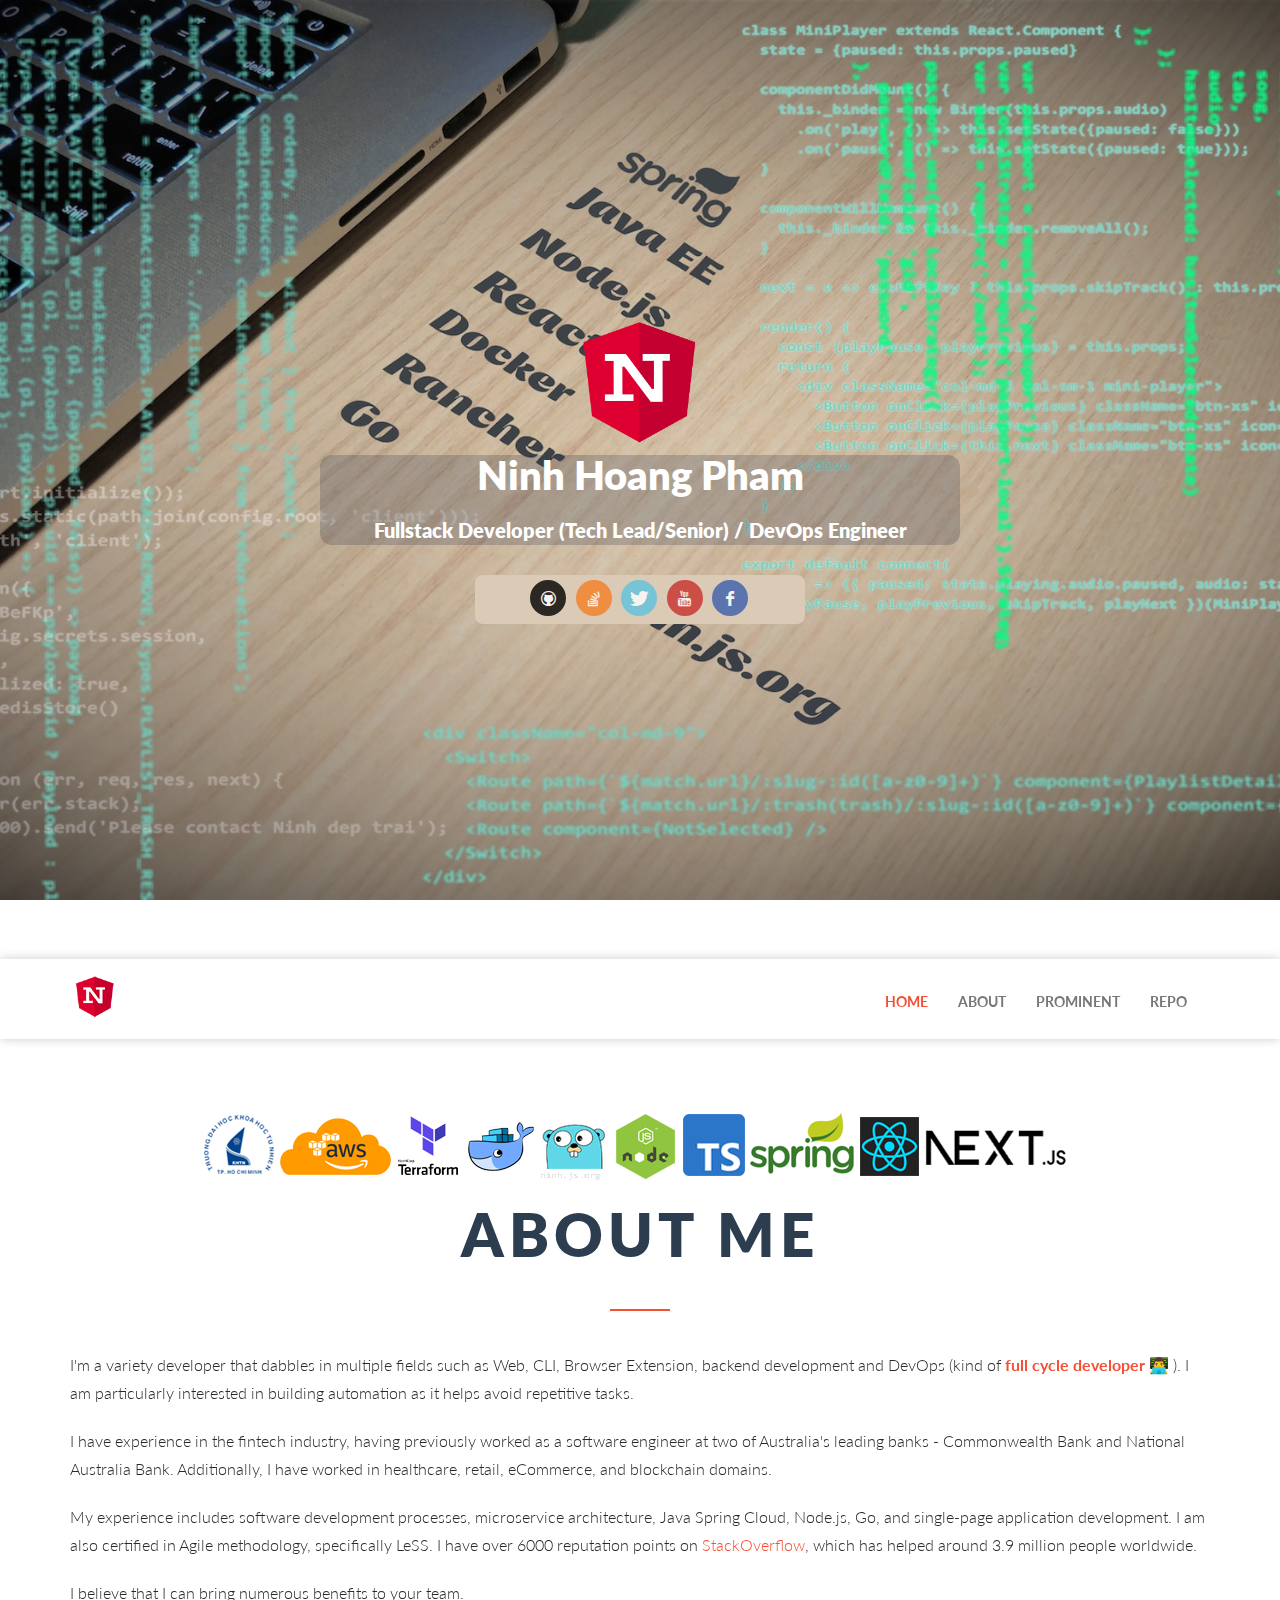
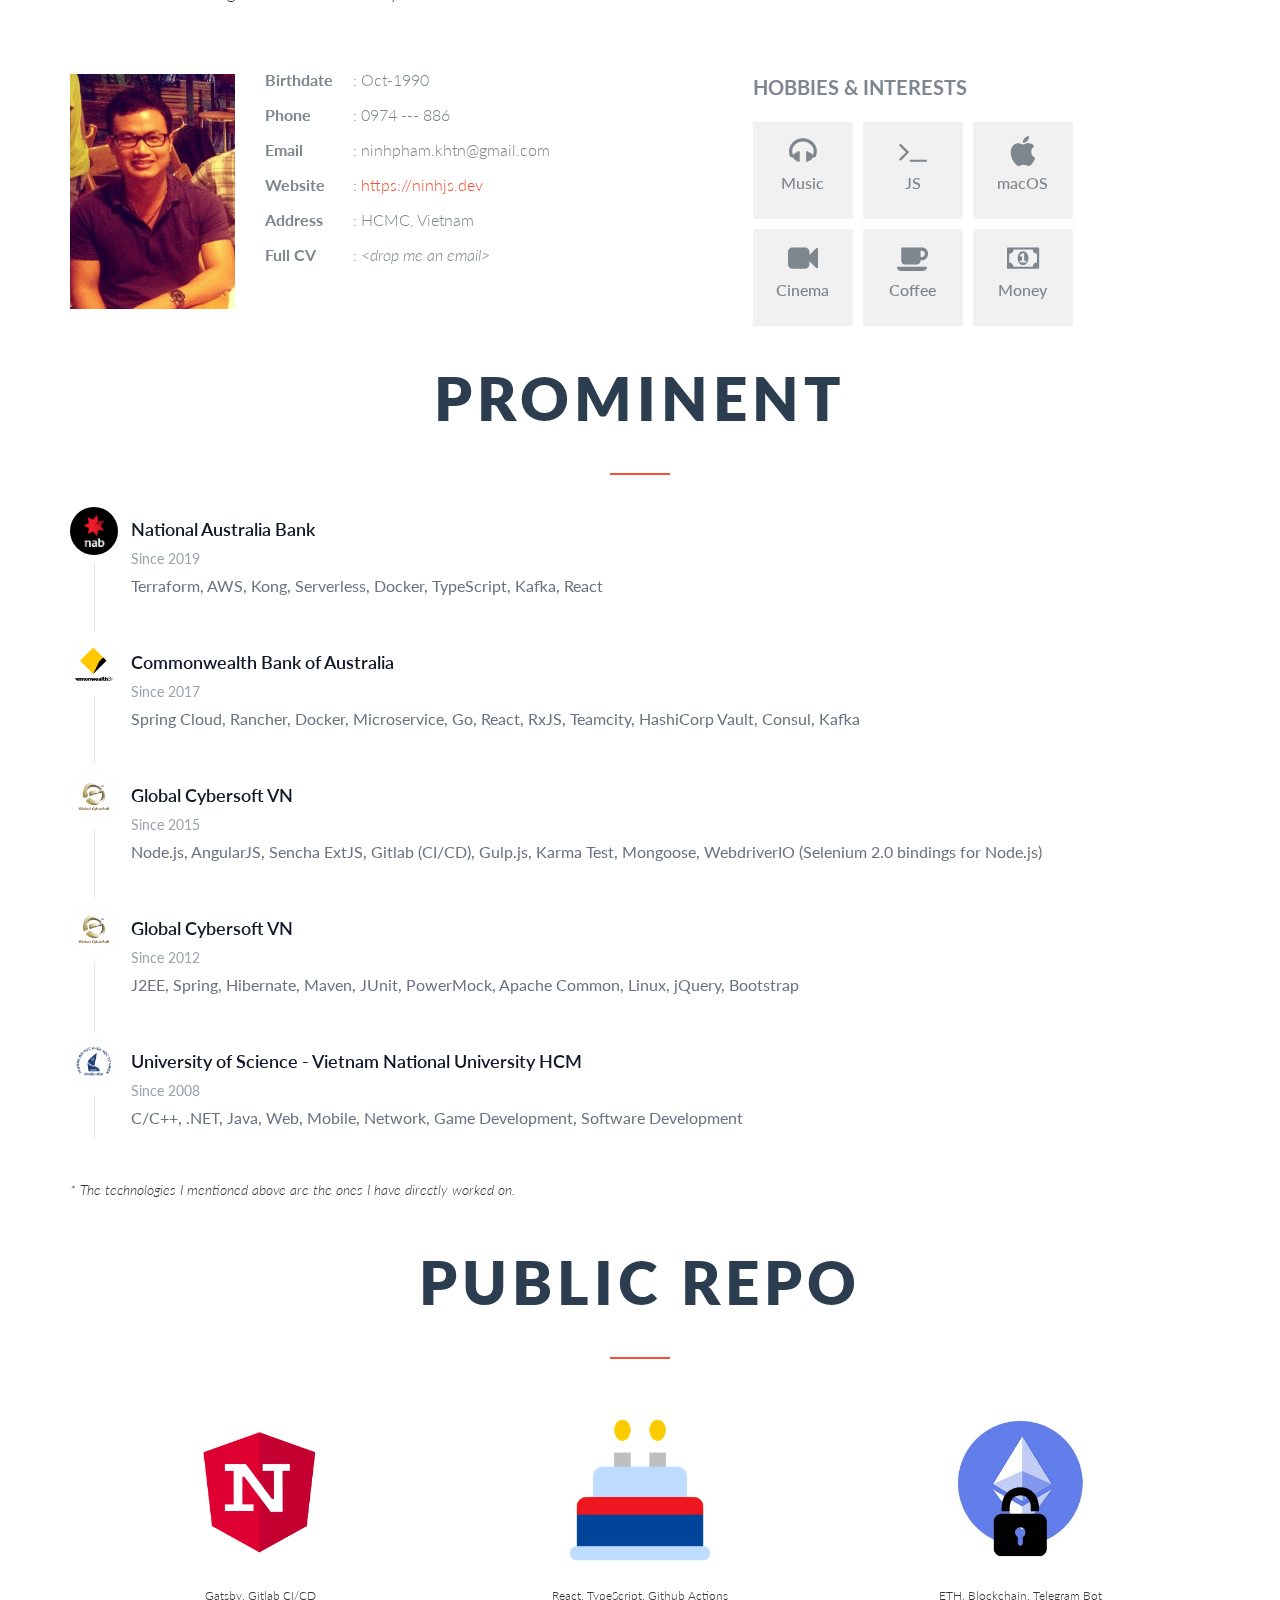
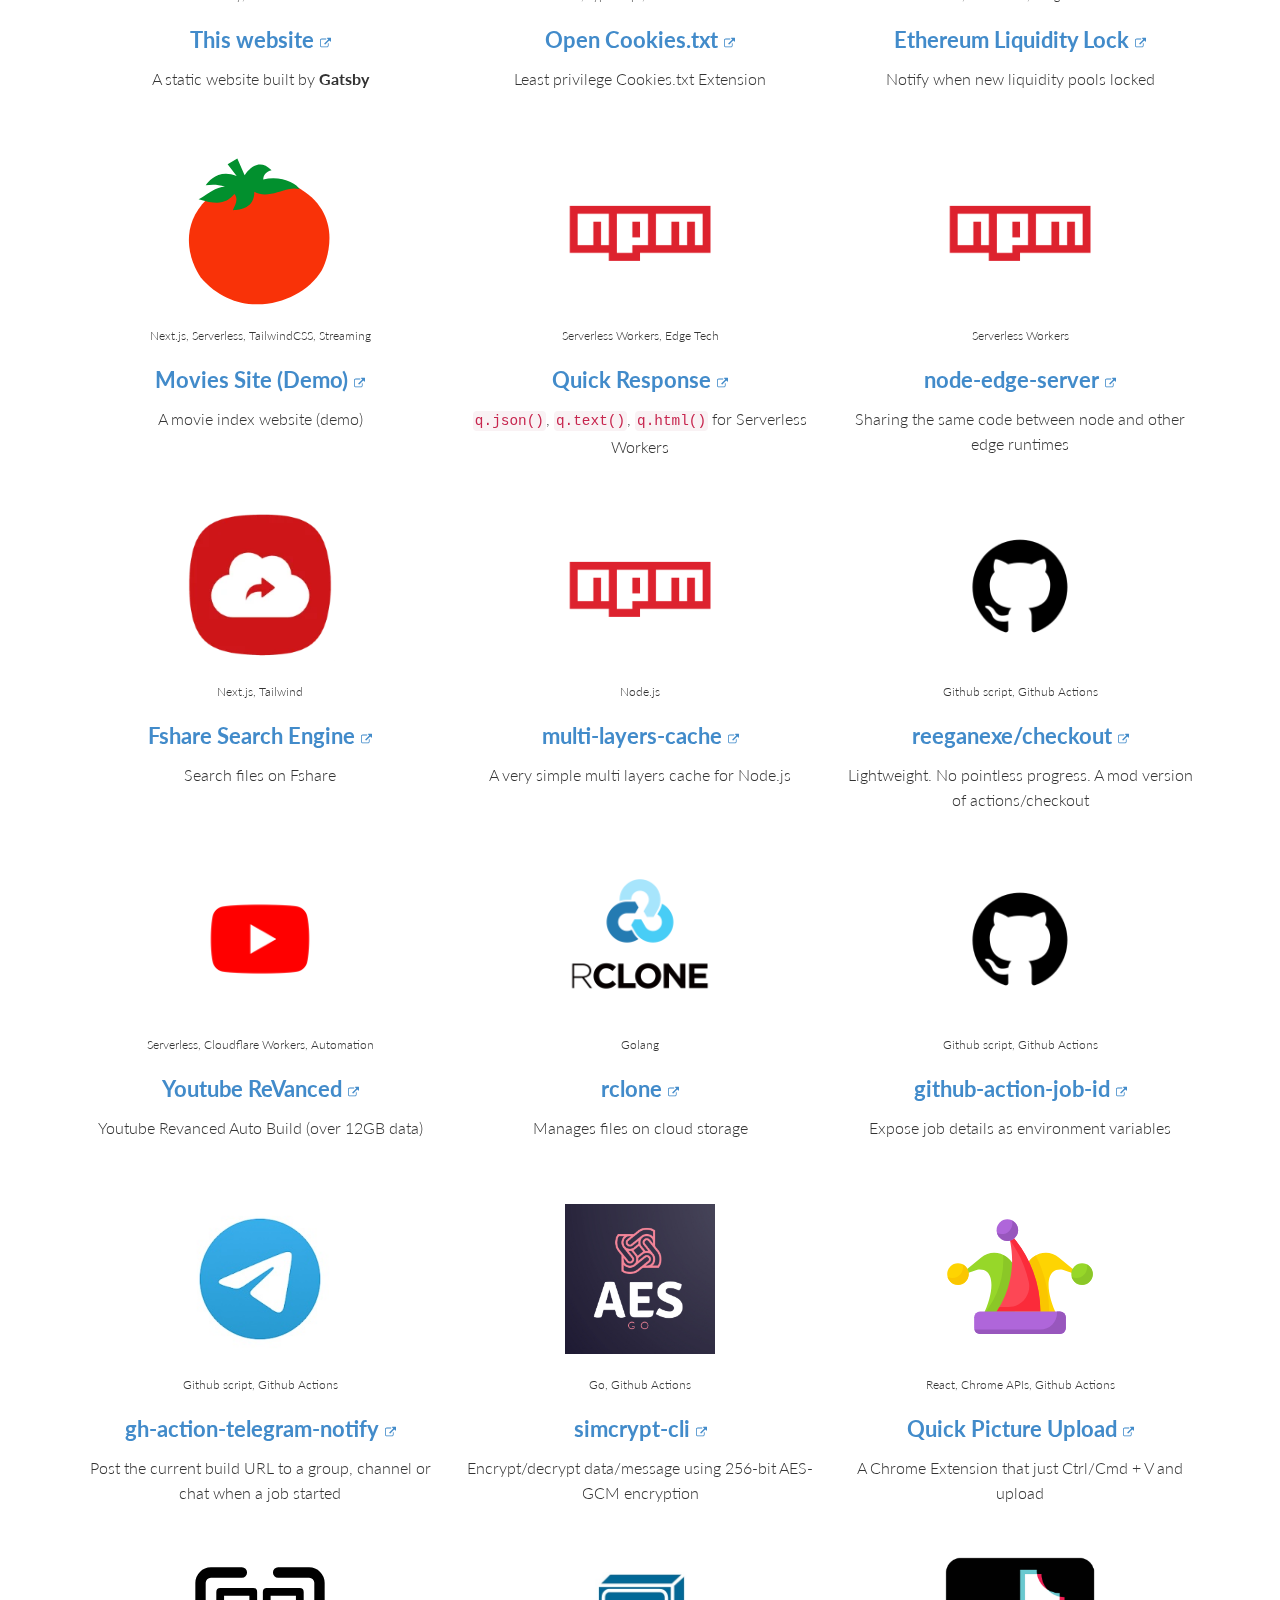
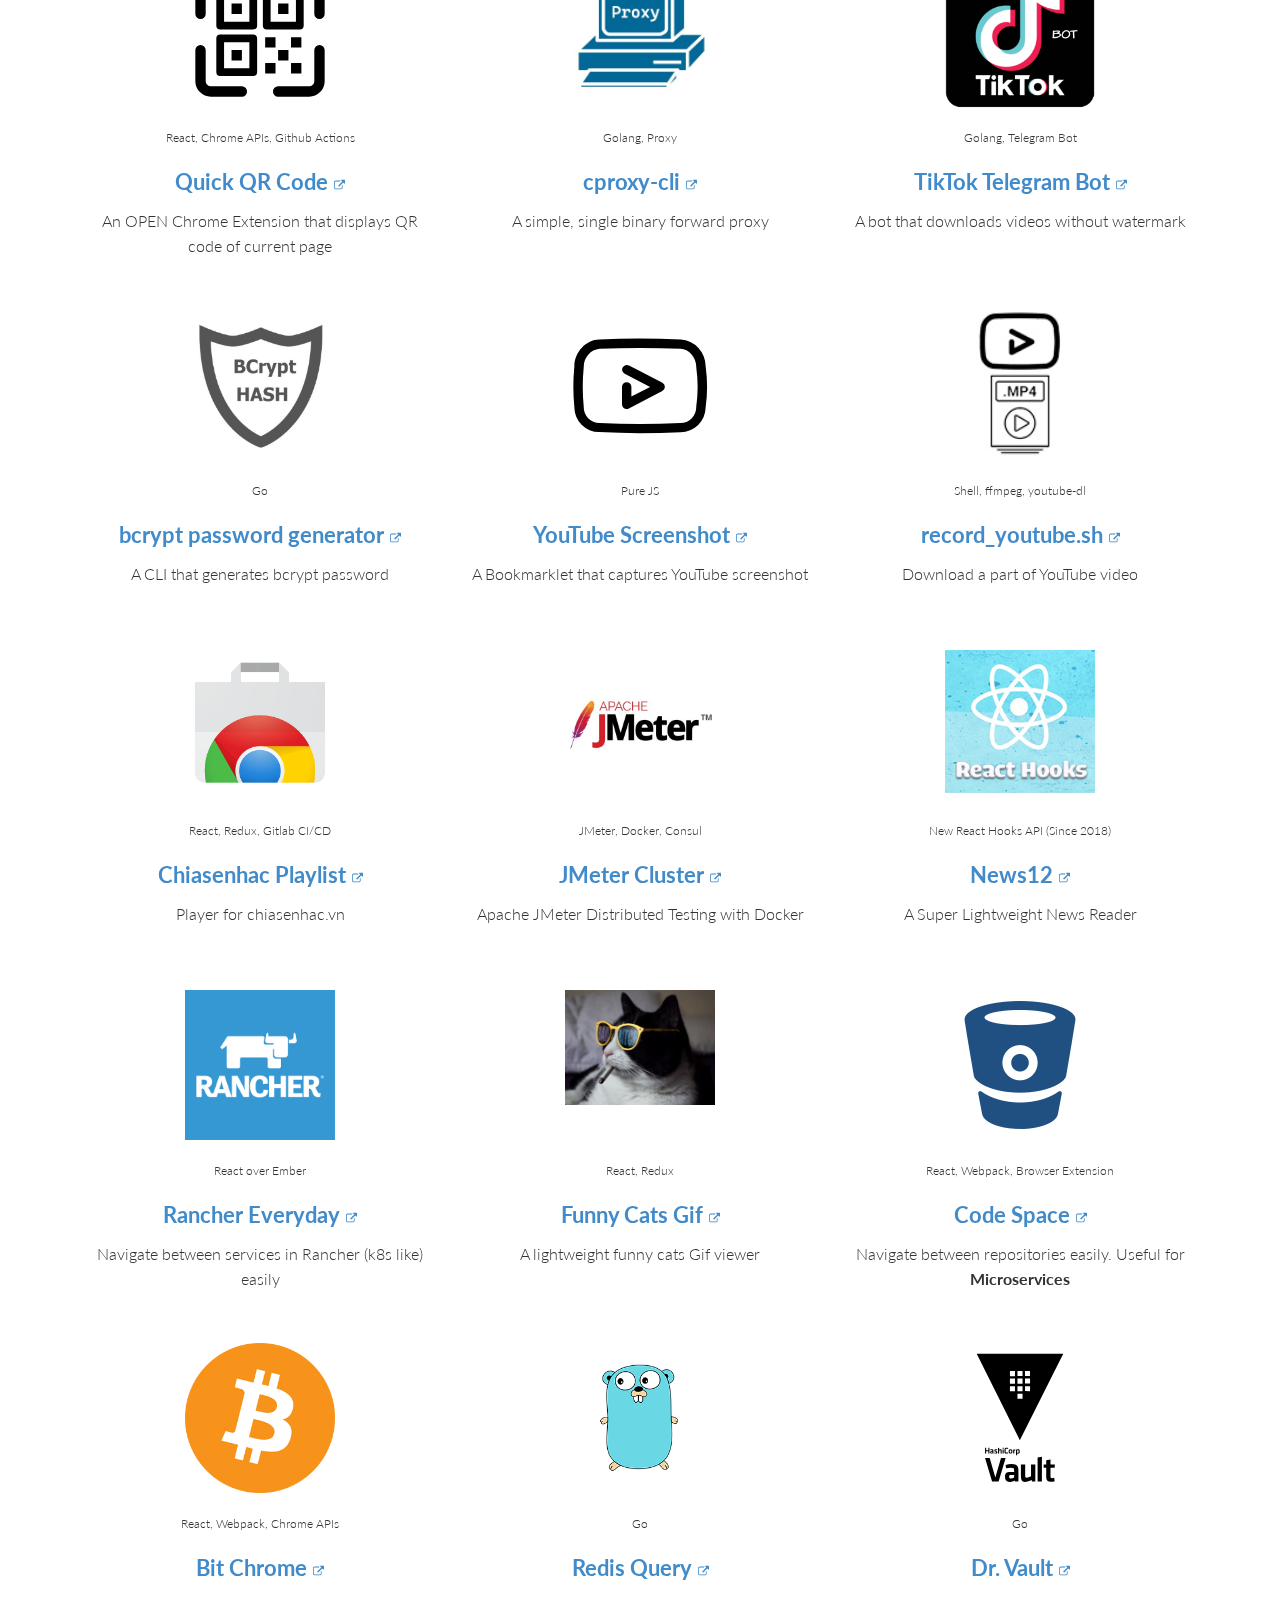
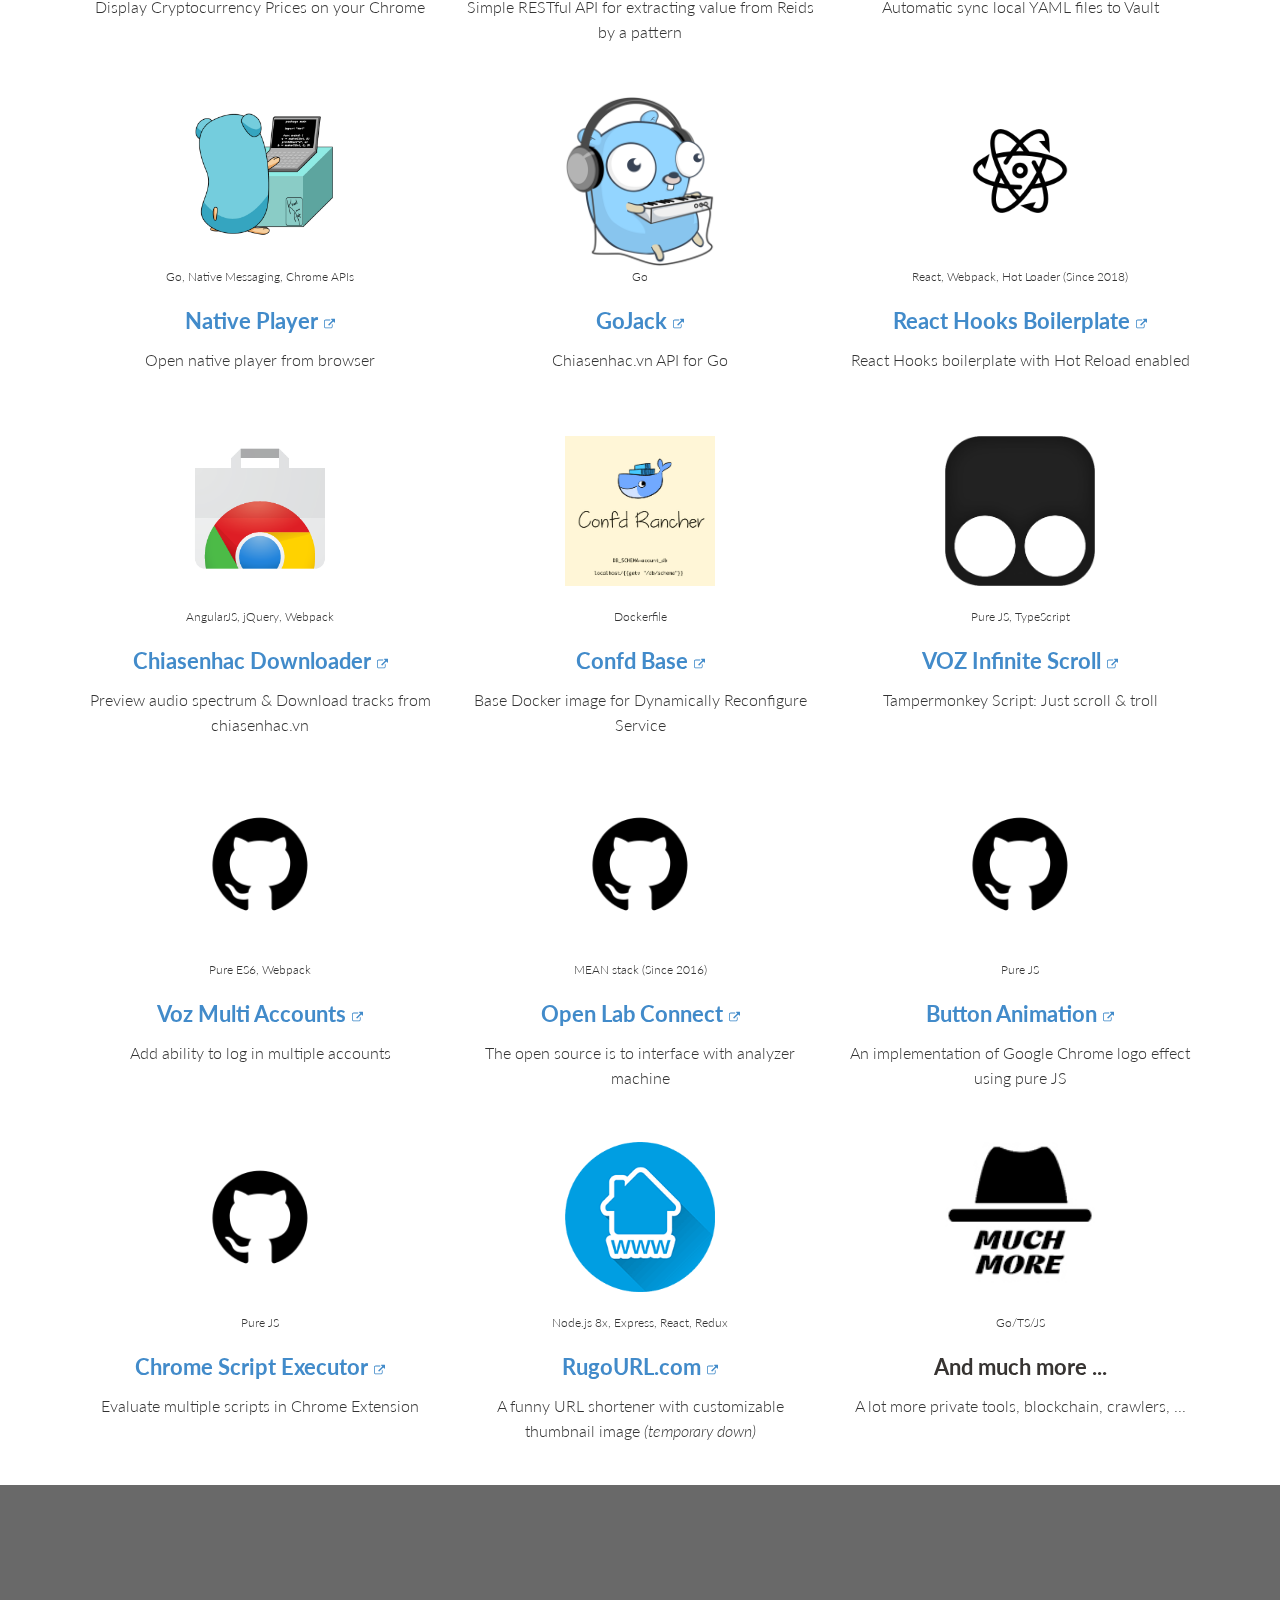
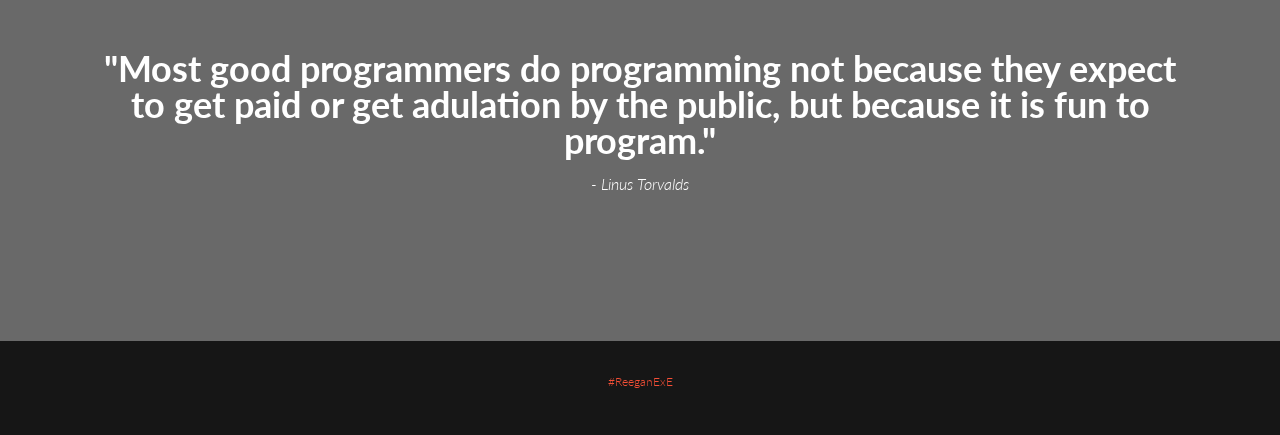
==== commit 0761540f: "Initial" ====
--- a/index.html
+++ b/index.html
@@ -1,6 +1,6 @@
-<!DOCTYPE html><html lang="en"><head><meta charSet="utf-8"/><meta http-equiv="x-ua-compatible" content="ie=edge"/><meta name="viewport" content="width=device-width, initial-scale=1, shrink-to-fit=no"/><meta name="generator" content="Gatsby 5.11.0"/><meta data-react-helmet="true" name="description" content="Spring Cloud, Golang, AWS, Node.js, React, Cloud Native, Docker, TypeScript, DevOps, Webpack, Git, Agile"/><meta data-react-helmet="true" name="keywords" content="Ninh Pham - Resume - ReeganExE"/><meta data-react-helmet="true" property="og:title" content="Ninh Pham - Fullstack Developer / A DevOps / A Tech lead - #ReeganExE"/><meta data-react-helmet="true" property="og:description" content="Spring Cloud, Golang, AWS, Node.js, React, Cloud Native, Docker, TypeScript, DevOps, Webpack, Git, Agile"/><meta data-react-helmet="true" property="og:type" content="website"/><meta data-react-helmet="true" name="twitter:card" content="summary"/><meta data-react-helmet="true" name="twitter:creator" content="@ReeganExE Ninh Pham"/><meta data-react-helmet="true" name="twitter:title" content="Ninh Pham - Fullstack Developer / A DevOps / A Tech lead - #ReeganExE"/><meta data-react-helmet="true" name="twitter:description" content="Spring Cloud, Golang, AWS, Node.js, React, Cloud Native, Docker, TypeScript, DevOps, Webpack, Git, Agile"/><meta data-react-helmet="true" name="twitter:image" content="img/IMG_7351-4-01.jpg"/><meta name="theme-color" content="#4a4a4d"/><style data-href="/styles.4cd44dce057cf503afc2.css" data-identity="gatsby-global-css">/*
+<!DOCTYPE html><html lang="en"><head><meta charSet="utf-8"/><meta http-equiv="x-ua-compatible" content="ie=edge"/><meta name="viewport" content="width=device-width, initial-scale=1, shrink-to-fit=no"/><meta name="generator" content="Gatsby 5.11.0"/><meta data-react-helmet="true" name="description" content="Spring Cloud, Golang, AWS, Node.js, React, Cloud Native, Docker, TypeScript, DevOps, Webpack, Git, Agile"/><meta data-react-helmet="true" name="keywords" content="Ninh Pham - Resume - ReeganExE"/><meta data-react-helmet="true" property="og:title" content="Ninh Pham - Fullstack Developer / A DevOps / A Tech lead - #ReeganExE"/><meta data-react-helmet="true" property="og:description" content="Spring Cloud, Golang, AWS, Node.js, React, Cloud Native, Docker, TypeScript, DevOps, Webpack, Git, Agile"/><meta data-react-helmet="true" property="og:type" content="website"/><meta data-react-helmet="true" name="twitter:card" content="summary"/><meta data-react-helmet="true" name="twitter:creator" content="@ReeganExE Ninh Pham"/><meta data-react-helmet="true" name="twitter:title" content="Ninh Pham - Fullstack Developer / A DevOps / A Tech lead - #ReeganExE"/><meta data-react-helmet="true" name="twitter:description" content="Spring Cloud, Golang, AWS, Node.js, React, Cloud Native, Docker, TypeScript, DevOps, Webpack, Git, Agile"/><meta data-react-helmet="true" name="twitter:image" content="img/IMG_7351-4-01.jpg"/><meta name="theme-color" content="#4a4a4d"/><style data-href="/styles.a92b9e8f7a512f93dbde.css" data-identity="gatsby-global-css">/*
 ! tailwindcss v3.3.2 | MIT License | https://tailwindcss.com
-*/*,:after,:before{border:0 solid #e5e7eb;box-sizing:border-box}:after,:before{--tw-content:""}html{-webkit-text-size-adjust:100%;font-feature-settings:normal;font-family:ui-sans-serif,system-ui,-apple-system,BlinkMacSystemFont,Segoe UI,Roboto,Helvetica Neue,Arial,Noto Sans,sans-serif,Apple Color Emoji,Segoe UI Emoji,Segoe UI Symbol,Noto Color Emoji;font-variation-settings:normal;line-height:1.5;-moz-tab-size:4;-o-tab-size:4;tab-size:4}body{line-height:inherit;margin:0}hr{border-top-width:1px;color:inherit;height:0}abbr:where([title]){-webkit-text-decoration:underline dotted;text-decoration:underline dotted}h1,h2,h3,h4,h5,h6{font-size:inherit;font-weight:inherit}a{color:inherit;text-decoration:inherit}b,strong{font-weight:bolder}code,kbd,pre,samp{font-family:ui-monospace,SFMono-Regular,Menlo,Monaco,Consolas,Liberation Mono,Courier New,monospace;font-size:1em}small{font-size:80%}sub,sup{font-size:75%;line-height:0;position:relative;vertical-align:baseline}sub{bottom:-.25em}sup{top:-.5em}table{border-collapse:collapse;border-color:inherit;text-indent:0}button,input,optgroup,select,textarea{color:inherit;font-family:inherit;font-size:100%;font-weight:inherit;line-height:inherit;margin:0;padding:0}button,select{text-transform:none}[type=button],[type=reset],[type=submit],button{-webkit-appearance:button;background-color:transparent;background-image:none}:-moz-focusring{outline:auto}:-moz-ui-invalid{box-shadow:none}progress{vertical-align:baseline}::-webkit-inner-spin-button,::-webkit-outer-spin-button{height:auto}[type=search]{-webkit-appearance:textfield;outline-offset:-2px}::-webkit-search-decoration{-webkit-appearance:none}::-webkit-file-upload-button{-webkit-appearance:button;font:inherit}summary{display:list-item}blockquote,dd,dl,figure,h1,h2,h3,h4,h5,h6,hr,p,pre{margin:0}fieldset{margin:0}fieldset,legend{padding:0}menu,ol,ul{list-style:none;margin:0;padding:0}textarea{resize:vertical}input::-moz-placeholder,textarea::-moz-placeholder{color:#9ca3af;opacity:1}input::placeholder,textarea::placeholder{color:#9ca3af;opacity:1}[role=button],button{cursor:pointer}:disabled{cursor:default}audio,canvas,embed,iframe,img,object,svg,video{display:block;vertical-align:middle}img,video{height:auto;max-width:100%}[hidden]{display:none}*,:after,:before{--tw-border-spacing-x:0;--tw-border-spacing-y:0;--tw-translate-x:0;--tw-translate-y:0;--tw-rotate:0;--tw-skew-x:0;--tw-skew-y:0;--tw-scale-x:1;--tw-scale-y:1;--tw-pan-x: ;--tw-pan-y: ;--tw-pinch-zoom: ;--tw-scroll-snap-strictness:proximity;--tw-gradient-from-position: ;--tw-gradient-via-position: ;--tw-gradient-to-position: ;--tw-ordinal: ;--tw-slashed-zero: ;--tw-numeric-figure: ;--tw-numeric-spacing: ;--tw-numeric-fraction: ;--tw-ring-inset: ;--tw-ring-offset-width:0px;--tw-ring-offset-color:#fff;--tw-ring-color:rgba(59,130,246,.5);--tw-ring-offset-shadow:0 0 #0000;--tw-ring-shadow:0 0 #0000;--tw-shadow:0 0 #0000;--tw-shadow-colored:0 0 #0000;--tw-blur: ;--tw-brightness: ;--tw-contrast: ;--tw-grayscale: ;--tw-hue-rotate: ;--tw-invert: ;--tw-saturate: ;--tw-sepia: ;--tw-drop-shadow: ;--tw-backdrop-blur: ;--tw-backdrop-brightness: ;--tw-backdrop-contrast: ;--tw-backdrop-grayscale: ;--tw-backdrop-hue-rotate: ;--tw-backdrop-invert: ;--tw-backdrop-opacity: ;--tw-backdrop-saturate: ;--tw-backdrop-sepia: }::backdrop{--tw-border-spacing-x:0;--tw-border-spacing-y:0;--tw-translate-x:0;--tw-translate-y:0;--tw-rotate:0;--tw-skew-x:0;--tw-skew-y:0;--tw-scale-x:1;--tw-scale-y:1;--tw-pan-x: ;--tw-pan-y: ;--tw-pinch-zoom: ;--tw-scroll-snap-strictness:proximity;--tw-gradient-from-position: ;--tw-gradient-via-position: ;--tw-gradient-to-position: ;--tw-ordinal: ;--tw-slashed-zero: ;--tw-numeric-figure: ;--tw-numeric-spacing: ;--tw-numeric-fraction: ;--tw-ring-inset: ;--tw-ring-offset-width:0px;--tw-ring-offset-color:#fff;--tw-ring-color:rgba(59,130,246,.5);--tw-ring-offset-shadow:0 0 #0000;--tw-ring-shadow:0 0 #0000;--tw-shadow:0 0 #0000;--tw-shadow-colored:0 0 #0000;--tw-blur: ;--tw-brightness: ;--tw-contrast: ;--tw-grayscale: ;--tw-hue-rotate: ;--tw-invert: ;--tw-saturate: ;--tw-sepia: ;--tw-drop-shadow: ;--tw-backdrop-blur: ;--tw-backdrop-brightness: ;--tw-backdrop-contrast: ;--tw-backdrop-grayscale: ;--tw-backdrop-hue-rotate: ;--tw-backdrop-invert: ;--tw-backdrop-opacity: ;--tw-backdrop-saturate: ;--tw-backdrop-sepia: }._17gr4dy{color:var(--tw-format-body);max-width:65ch}._17gr4dy :where([class~=lead]):not(:where([class~=c081ti] *)){color:var(--tw-format-lead);font-size:1.25em;line-height:1.6;margin-bottom:1.2em;margin-top:1.2em}._17gr4dy :where(a):not(:where([class~=c081ti] *)){color:var(--tw-format-links);font-weight:500;text-decoration:underline}._17gr4dy :where(a):not(:where([class~=c081ti] *)):hover{text-decoration:none}._17gr4dy :where(strong):not(:where([class~=c081ti] *)){color:var(--tw-format-bold);font-weight:700}._17gr4dy :where(a strong):not(:where([class~=c081ti] *)){color:inherit}._17gr4dy :where(blockquote strong):not(:where([class~=c081ti] *)){color:inherit}._17gr4dy :where(thead th strong):not(:where([class~=c081ti] *)){color:inherit}._17gr4dy :where(ol):not(:where([class~=c081ti] *)){list-style-type:decimal;margin-bottom:1.25em;margin-top:1.25em;padding-left:1.625em}._17gr4dy :where(ol[type=A]):not(:where([class~=c081ti] *)){list-style-type:upper-alpha}._17gr4dy :where(ol[type=a]):not(:where([class~=c081ti] *)){list-style-type:lower-alpha}._17gr4dy :where(ol[type=A s]):not(:where([class~=c081ti] *)){list-style-type:upper-alpha}._17gr4dy :where(ol[type=a s]):not(:where([class~=c081ti] *)){list-style-type:lower-alpha}._17gr4dy :where(ol[type=I]):not(:where([class~=c081ti] *)){list-style-type:upper-roman}._17gr4dy :where(ol[type=i]):not(:where([class~=c081ti] *)){list-style-type:lower-roman}._17gr4dy :where(ol[type=I s]):not(:where([class~=c081ti] *)){list-style-type:upper-roman}._17gr4dy :where(ol[type=i s]):not(:where([class~=c081ti] *)){list-style-type:lower-roman}._17gr4dy :where(ol[type="1"]):not(:where([class~=c081ti] *)){list-style-type:decimal}._17gr4dy :where(ul):not(:where([class~=c081ti] *)){list-style-type:disc;margin-bottom:1.25em;margin-top:1.25em;padding-left:1.625em}._17gr4dy :where(ol>li):not(:where([class~=c081ti] *))::marker{color:var(--tw-format-counters);font-weight:400}._17gr4dy :where(ul>li):not(:where([class~=c081ti] *))::marker{color:var(--tw-format-bullets)}._17gr4dy :where(hr):not(:where([class~=c081ti] *)){border-color:var(--tw-format-hr);border-top-width:1px;margin-bottom:3em;margin-top:3em}._17gr4dy :where(blockquote):not(:where([class~=c081ti] *)){color:var(--tw-format-quotes);font-size:1.1111111em;font-style:italic;font-weight:700;margin-bottom:1.6em;quotes:"\201C""\201D""\2018""\2019"}._17gr4dy :where(blockquote):not(:where([class~=c081ti] *)):before{background-image:url("data:image/svg+xml;charset=utf-8,%3Csvg xmlns='http://www.w3.org/2000/svg' width='32' height='24' fill='none' viewBox='0 0 32 24'%3E%3Cpath fill='%239CA3AF' d='M18.69 24v-9.855C18.69 6.54 23.663 1.385 30.666 0l1.326 2.868c-3.242 1.223-5.326 4.85-5.326 7.799H32V24H18.69ZM0 24v-9.855C0 6.54 4.997 1.384 12 0l1.328 2.868C10.084 4.091 8 7.718 8 10.667h5.31V24H0Z'/%3E%3C/svg%3E");background-repeat:no-repeat;color:var(--tw-format-quotes);content:"";display:block;height:1.3333333em;margin-top:1.6em;width:1.7777778em}._17gr4dy :where(blockquote p:first-of-type):not(:where([class~=c081ti] *)):before{content:open-quote}._17gr4dy :where(blockquote p:last-of-type):not(:where([class~=c081ti] *)):after{content:close-quote}._17gr4dy :where(h1):not(:where([class~=c081ti] *)){color:var(--tw-format-headings);font-size:2.25em;font-weight:800;line-height:1.1111111;margin-bottom:.8888889em;margin-top:0}._17gr4dy :where(h1 strong):not(:where([class~=c081ti] *)){color:inherit;font-weight:900}._17gr4dy :where(h2):not(:where([class~=c081ti] *)){color:var(--tw-format-headings);font-size:1.5em;font-weight:700;line-height:1.3333333;margin-bottom:1em;margin-top:0}._17gr4dy :where(h2 strong):not(:where([class~=c081ti] *)){color:inherit;font-weight:800}._17gr4dy :where(h3):not(:where([class~=c081ti] *)){color:var(--tw-format-headings);font-size:1.25em;font-weight:700;line-height:1.6;margin-bottom:.6em;margin-top:0}._17gr4dy :where(h3 strong):not(:where([class~=c081ti] *)){color:inherit;font-weight:800}._17gr4dy :where(h4):not(:where([class~=c081ti] *)){color:var(--tw-format-headings);font-weight:600;line-height:1.5;margin-bottom:.5em;margin-top:0}._17gr4dy :where(h4 strong):not(:where([class~=c081ti] *)){color:inherit;font-weight:700}._17gr4dy :where(img):not(:where([class~=c081ti] *)){margin-bottom:2em;margin-top:2em}._17gr4dy :where(figure>*):not(:where([class~=c081ti] *)){margin-bottom:0;margin-top:0}._17gr4dy :where(figcaption):not(:where([class~=c081ti] *)){color:var(--tw-format-captions);font-size:.875em;line-height:1.4285714;margin-top:.8571429em}._17gr4dy :where(code):not(:where([class~=c081ti] *)){background-color:var(--tw-format-code-bg);border-radius:.2222222em;color:var(--tw-format-code);font-size:.875em;font-weight:600;padding:.3333333em .5555556em}._17gr4dy :where(a code):not(:where([class~=c081ti] *)){color:inherit}._17gr4dy :where(h1 code):not(:where([class~=c081ti] *)){color:inherit}._17gr4dy :where(h2 code):not(:where([class~=c081ti] *)){color:inherit;font-size:.875em}._17gr4dy :where(h3 code):not(:where([class~=c081ti] *)){color:inherit;font-size:.9em}._17gr4dy :where(h4 code):not(:where([class~=c081ti] *)){color:inherit}._17gr4dy :where(blockquote code):not(:where([class~=c081ti] *)){color:inherit}._17gr4dy :where(thead th code):not(:where([class~=c081ti] *)){color:inherit}._17gr4dy :where(pre):not(:where([class~=c081ti] *)){background-color:var(--tw-format-pre-bg);border-radius:.375rem;color:var(--tw-format-pre-code);font-size:.875em;font-weight:400;line-height:1.7142857;margin-bottom:1.7142857em;margin-top:1.7142857em;overflow-x:auto;padding:.8571429em 1.1428571em}._17gr4dy :where(pre code):not(:where([class~=c081ti] *)){background-color:transparent;border-radius:0;border-width:0;color:inherit;font-family:inherit;font-size:inherit;font-weight:inherit;line-height:inherit;padding:0}._17gr4dy :where(pre code):not(:where([class~=c081ti] *)):before{content:none}._17gr4dy :where(pre code):not(:where([class~=c081ti] *)):after{content:none}._17gr4dy :where(table):not(:where([class~=c081ti] *)){font-size:.875em;line-height:1.7142857;margin-bottom:2em;margin-top:2em;table-layout:auto;text-align:left;width:100%}._17gr4dy :where(thead):not(:where([class~=c081ti] *)){background-color:var(--tw-format-th-bg);border-radius:.2777778em}._17gr4dy :where(thead th):not(:where([class~=c081ti] *)){color:var(--tw-format-headings);font-weight:600;padding:.5555556em .5714286em .5714286em;vertical-align:bottom}._17gr4dy :where(tbody tr):not(:where([class~=c081ti] *)){border-bottom-color:var(--tw-format-td-borders);border-bottom-width:1px}._17gr4dy :where(tbody tr:last-child):not(:where([class~=c081ti] *)){border-bottom-width:0}._17gr4dy :where(tbody td):not(:where([class~=c081ti] *)){vertical-align:baseline}._17gr4dy :where(tfoot):not(:where([class~=c081ti] *)){border-top-color:var(--tw-format-th-borders);border-top-width:1px}._17gr4dy :where(tfoot td):not(:where([class~=c081ti] *)){vertical-align:top}._17gr4dy{--tw-format-body:#6b7280;--tw-format-headings:#111827;--tw-format-lead:#6b7280;--tw-format-links:#4b5563;--tw-format-bold:#111827;--tw-format-counters:#6b7280;--tw-format-bullets:#6b7280;--tw-format-hr:#e5e7eb;--tw-format-quotes:#111827;--tw-format-quote-borders:#e5e7eb;--tw-format-captions:#6b7280;--tw-format-code:#111827;--tw-format-code-bg:#f3f4f6;--tw-format-pre-code:#4b5563;--tw-format-pre-bg:#f3f4f6;--tw-format-th-borders:#e5e7eb;--tw-format-th-bg:#f9fafb;--tw-format-td-borders:#e5e7eb;--tw-format-invert-body:#d7d7d8;--tw-format-invert-headings:#fff;--tw-format-invert-lead:#fff;--tw-format-invert-links:#fff;--tw-format-invert-bold:#fff;--tw-format-invert-counters:#9ca3af;--tw-format-invert-bullets:#4b5563;--tw-format-invert-hr:#374151;--tw-format-invert-quotes:#f3f4f6;--tw-format-invert-quote-borders:#374151;--tw-format-invert-captions:#9ca3af;--tw-format-invert-code:#fff;--tw-format-invert-code-bg:#1f2937;--tw-format-invert-pre-code:#d1d5db;--tw-format-invert-pre-bg:#374151;--tw-format-invert-th-borders:#4b5563;--tw-format-invert-td-borders:#747577;--tw-format-invert-th-bg:#4f6689;font-size:1rem;line-height:1.75}._17gr4dy :where(p):not(:where([class~=c081ti] *)){margin-bottom:1.25em;margin-top:1.25em}._17gr4dy :where(blockquote>p:first-child):not(:where([class~=c081ti] *)){margin-top:0}._17gr4dy :where(video):not(:where([class~=c081ti] *)){margin-bottom:2em;margin-top:2em}._17gr4dy :where(figure):not(:where([class~=c081ti] *)){margin-bottom:2em;margin-top:2em}._17gr4dy :where(li):not(:where([class~=c081ti] *)){margin-bottom:.5em;margin-top:.5em}._17gr4dy :where(ol>li):not(:where([class~=c081ti] *)){padding-left:.375em}._17gr4dy :where(ul>li):not(:where([class~=c081ti] *)){padding-left:.375em}._17gr4dy :where(._17gr4dy>ul>li p):not(:where([class~=c081ti] *)){margin-bottom:.75em;margin-top:.75em}._17gr4dy :where(._17gr4dy>ul>li>:first-child):not(:where([class~=c081ti] *)){margin-top:1.25em}._17gr4dy :where(._17gr4dy>ul>li>:last-child):not(:where([class~=c081ti] *)){margin-bottom:1.25em}._17gr4dy :where(._17gr4dy>ol>li>:first-child):not(:where([class~=c081ti] *)){margin-top:1.25em}._17gr4dy :where(._17gr4dy>ol>li>:last-child):not(:where([class~=c081ti] *)){margin-bottom:1.25em}._17gr4dy :where(ul ul,ul ol,ol ul,ol ol):not(:where([class~=c081ti] *)){margin-bottom:.75em;margin-top:.75em}._17gr4dy :where(hr+*):not(:where([class~=c081ti] *)){margin-top:0}._17gr4dy :where(h2+*):not(:where([class~=c081ti] *)){margin-top:0}._17gr4dy :where(h3+*):not(:where([class~=c081ti] *)){margin-top:0}._17gr4dy :where(h4+*):not(:where([class~=c081ti] *)){margin-top:0}._17gr4dy :where(thead th:last-child):not(:where([class~=c081ti] *)){padding-right:0}._17gr4dy :where(tbody td,tfoot td):not(:where([class~=c081ti] *)){padding:.5714286em}._17gr4dy :where(tbody td:last-child,tfoot td:last-child):not(:where([class~=c081ti] *)){padding-right:0}._17gr4dy :where(._17gr4dy>:first-child):not(:where([class~=c081ti] *)){margin-top:0}._17gr4dy :where(._17gr4dy>:last-child):not(:where([class~=c081ti] *)){margin-bottom:0}._145o6rl{font-size:1rem;line-height:1.7142857}._145o6rl :where(p):not(:where([class~=c081ti] *)){margin-bottom:1em;margin-top:1em}._145o6rl :where([class~=lead]):not(:where([class~=c081ti] *)){font-size:1.125em;line-height:1.5555556;margin-bottom:.8888889em;margin-top:.8888889em}._145o6rl :where(blockquote):not(:where([class~=c081ti] *)){margin-bottom:1.3333333em}._145o6rl :where(blockquote):not(:where([class~=c081ti] *)):before{margin-top:1.3333333em}._145o6rl :where(h1):not(:where([class~=c081ti] *)){font-size:1.6666667em;line-height:1.2;margin-bottom:.8em;margin-top:0}._145o6rl :where(h2):not(:where([class~=c081ti] *)){font-size:1.5em;line-height:1.4;margin-bottom:.8em;margin-top:0}._145o6rl :where(h3):not(:where([class~=c081ti] *)){font-size:1.25em;line-height:1.5555556;margin-bottom:.4444444em;margin-top:0}._145o6rl :where(h4):not(:where([class~=c081ti] *)){font-size:1.125em;line-height:1.25;margin-bottom:.5em;margin-top:0}._145o6rl :where(img):not(:where([class~=c081ti] *)){margin-bottom:1.5em;margin-top:1.5em}._145o6rl :where(video):not(:where([class~=c081ti] *)){margin-bottom:1.5em;margin-top:1.5em}._145o6rl :where(figure):not(:where([class~=c081ti] *)){margin-bottom:1.5em;margin-top:1.5em}._145o6rl :where(figure>*):not(:where([class~=c081ti] *)){margin-bottom:0;margin-top:0}._145o6rl :where(figcaption):not(:where([class~=c081ti] *)){font-size:.875em;line-height:1.3333333;margin-top:.6666667em;text-align:center}._145o6rl :where(code):not(:where([class~=c081ti] *)){font-size:.875em}._145o6rl :where(h2 code):not(:where([class~=c081ti] *)){font-size:.9em}._145o6rl :where(h3 code):not(:where([class~=c081ti] *)){font-size:.8888889em}._145o6rl :where(pre):not(:where([class~=c081ti] *)){border-radius:.25rem;font-size:.875em;line-height:1.6666667;margin-bottom:1.6666667em;margin-top:1.6666667em;padding:.6666667em 1em}._145o6rl :where(ol):not(:where([class~=c081ti] *)){margin-bottom:1em;margin-top:1em;padding-left:1.375em}._145o6rl :where(ul):not(:where([class~=c081ti] *)){margin-bottom:1em;margin-top:1em;padding-left:1.375em}._145o6rl :where(li):not(:where([class~=c081ti] *)){margin-bottom:.25em;margin-top:.25em}._145o6rl :where(ol>li):not(:where([class~=c081ti] *)){padding-left:.375em}._145o6rl :where(ul>li):not(:where([class~=c081ti] *)){padding-left:.375em}._145o6rl :where(._17gr4dy>ul>li p):not(:where([class~=c081ti] *)){margin-bottom:.5em;margin-top:.5em}._145o6rl :where(._17gr4dy>ul>li>:first-child):not(:where([class~=c081ti] *)){margin-top:1em}._145o6rl :where(._17gr4dy>ul>li>:last-child):not(:where([class~=c081ti] *)){margin-bottom:1em}._145o6rl :where(._17gr4dy>ol>li>:first-child):not(:where([class~=c081ti] *)){margin-top:1em}._145o6rl :where(._17gr4dy>ol>li>:last-child):not(:where([class~=c081ti] *)){margin-bottom:1em}._145o6rl :where(ul ul,ul ol,ol ul,ol ol):not(:where([class~=c081ti] *)){margin-bottom:.5em;margin-top:.5em}._145o6rl :where(hr):not(:where([class~=c081ti] *)){margin-bottom:2.5em;margin-top:2.5em}._145o6rl :where(hr+*):not(:where([class~=c081ti] *)){margin-top:0}._145o6rl :where(h2+*):not(:where([class~=c081ti] *)){margin-top:0}._145o6rl :where(h3+*):not(:where([class~=c081ti] *)){margin-top:0}._145o6rl :where(h4+*):not(:where([class~=c081ti] *)){margin-top:0}._145o6rl :where(table):not(:where([class~=c081ti] *)){font-size:.875em;line-height:1.5}._145o6rl :where(thead th):not(:where([class~=c081ti] *)){padding-bottom:.6666667em;padding-left:1em;padding-right:1em}._145o6rl :where(thead th:first-child):not(:where([class~=c081ti] *)){padding-left:0}._145o6rl :where(thead th:last-child):not(:where([class~=c081ti] *)){padding-right:0}._145o6rl :where(tbody td,tfoot td):not(:where([class~=c081ti] *)){padding:.6666667em 1em}._145o6rl :where(tbody td:first-child,tfoot td:first-child):not(:where([class~=c081ti] *)){padding-left:0}._145o6rl :where(tbody td:last-child,tfoot td:last-child):not(:where([class~=c081ti] *)){padding-right:0}._145o6rl :where(._17gr4dy>:first-child):not(:where([class~=c081ti] *)){margin-top:0}._145o6rl :where(._17gr4dy>:last-child):not(:where([class~=c081ti] *)){margin-bottom:0}._178i8rw :where(._17gr4dy>ul>li p):not(:where([class~=c081ti] *)){margin-bottom:.75em;margin-top:.75em}._178i8rw :where(._17gr4dy>ul>li>:first-child):not(:where([class~=c081ti] *)){margin-top:1.25em}._178i8rw :where(._17gr4dy>ul>li>:last-child):not(:where([class~=c081ti] *)){margin-bottom:1.25em}._178i8rw :where(._17gr4dy>ol>li>:first-child):not(:where([class~=c081ti] *)){margin-top:1.25em}._178i8rw :where(._17gr4dy>ol>li>:last-child):not(:where([class~=c081ti] *)){margin-bottom:1.25em}._178i8rw :where(._17gr4dy>:first-child):not(:where([class~=c081ti] *)){margin-top:0}._178i8rw :where(._17gr4dy>:last-child):not(:where([class~=c081ti] *)){margin-bottom:0}._11da6q8 :where(._17gr4dy>ul>li p):not(:where([class~=c081ti] *)){margin-bottom:.8888889em;margin-top:.8888889em}._11da6q8 :where(._17gr4dy>ul>li>:first-child):not(:where([class~=c081ti] *)){margin-top:1.3333333em}._11da6q8 :where(._17gr4dy>ul>li>:last-child):not(:where([class~=c081ti] *)){margin-bottom:1.3333333em}._11da6q8 :where(._17gr4dy>ol>li>:first-child):not(:where([class~=c081ti] *)){margin-top:1.3333333em}._11da6q8 :where(._17gr4dy>ol>li>:last-child):not(:where([class~=c081ti] *)){margin-bottom:1.3333333em}._11da6q8 :where(._17gr4dy>:first-child):not(:where([class~=c081ti] *)){margin-top:0}._11da6q8 :where(._17gr4dy>:last-child):not(:where([class~=c081ti] *)){margin-bottom:0}.thmoep{--tw-format-links:#2563eb;--tw-format-invert-links:#3b82f6}.eq9uv5{pointer-events:none}._66jost{position:fixed}.bxc9hk{position:absolute}._177y1bt{position:relative}.sa1cn5{bottom:0;top:0}.xbnrqr{left:-3.8rem}.l2a3nw{top:-.5rem}.gfwx9t{left:0}.fly46w{left:.75rem}._7ip5no{top:.75rem}.rzq6ed{margin-left:1rem;margin-right:1rem}.phuvm0{margin-left:auto;margin-right:auto}.lksxi8{margin-bottom:1.5rem;margin-top:1.5rem}.w6tvzg{margin-bottom:.25rem}.x0sp2d{margin-bottom:.5rem}.wqt3de{margin-bottom:.75rem}.vcv2wj{margin-bottom:1rem}.v2vh7k{margin-bottom:1.25rem}.vwuaah{margin-bottom:1.5rem}.yoqb87{margin-bottom:2rem}._10823jj{margin-left:.5rem}.z43orn{margin-left:1.5rem}._12pyisa{margin-left:2.25rem}.a9cgpo{margin-right:.25rem}.atbo3m{margin-right:.75rem}._9fdnmr{margin-right:1rem}._1b1s2pg{margin-top:.75rem}._1arsh0h{margin-top:1rem}._1ahsvbi{margin-top:1.25rem}._1a7t9mj{margin-top:1.5rem}._1xtrub2{display:block}._1xrb8y6{display:flex}._1lpu0bs{display:inline-flex}.mumo9f{display:table}._1p1ua3p{display:grid}._14xek1p{display:none}._15ab5t5{height:3rem}._16e9kl1{height:4rem}._12ewq5{height:1.25rem}._8g3n8{height:1.5rem}._1who4om{height:2rem}._384qki{min-height:340px}.w4noid{min-height:100vh}._24d7ca{width:3rem}._10eske{width:4rem}.bdloeo{width:1.25rem}.c7khhl{width:1.5rem}._8uxac6{width:auto}._135yl30{width:100%}._1f2p2ve{max-width:42rem}.y6n5hm{max-width:768px}._140nbnr{max-width:640px}.vg0j93{max-width:1280px}._1km2tl0{max-width:24rem}._1t6nedw{max-width:36rem}._1m8xc1l{max-width:20rem}.e22h21{flex-shrink:0}.cl92zf{cursor:pointer}._9vjes1{grid-template-columns:repeat(1,minmax(0,1fr))}._91klp4{grid-template-columns:repeat(2,minmax(0,1fr))}._12e7w99{flex-direction:column}._1o1vm8x{flex-wrap:wrap}.o80uzz{align-items:center}.i6vz{justify-content:center}._1hwabky{justify-content:space-between}._106vbed{justify-content:space-evenly}._17s67wp{gap:3rem}._4uhh92{gap:2rem}.zp7x2{-moz-column-gap:.75rem;column-gap:.75rem}._1aosjvm>:not([hidden])~:not([hidden]){--tw-space-x-reverse:0;margin-left:calc(1.25rem*(1 - var(--tw-space-x-reverse)));margin-right:calc(1.25rem*var(--tw-space-x-reverse))}._5f3avq>:not([hidden])~:not([hidden]){--tw-space-y-reverse:0;margin-bottom:calc(1rem*var(--tw-space-y-reverse));margin-top:calc(1rem*(1 - var(--tw-space-y-reverse)))}.qfpr7j{align-self:center}._1poyd2c{white-space:nowrap}.vbe34m{border-radius:.25rem}._1g7cwzs{border-radius:9999px}._66nzao{border-radius:.5rem}._1vi2shs{border-radius:.375rem}._1pfn3cj{border-width:1px}._1ivoaua{border-left-width:1px}._17m9hgq{border-color:rgb(229 231 235/var(--tw-border-opacity))}._17m9hgq,._1xv3pf9{--tw-border-opacity:1}._1xv3pf9{border-color:rgb(209 213 219/var(--tw-border-opacity))}.gjyk77{background-color:rgb(219 234 254/var(--tw-bg-opacity))}.gjyk77,.wa0fhh{--tw-bg-opacity:1}.wa0fhh{background-color:rgb(239 246 255/var(--tw-bg-opacity))}.x08nnz{background-color:rgb(59 130 246/var(--tw-bg-opacity))}.rfg6iw,.x08nnz{--tw-bg-opacity:1}.rfg6iw{background-color:rgb(249 250 251/var(--tw-bg-opacity))}.rdolah{background-color:transparent}.h2bj4u{--tw-bg-opacity:1;background-color:rgb(255 255 255/var(--tw-bg-opacity))}.qno5ui{background-image:linear-gradient(to right,var(--tw-gradient-stops))}._12cgl3{--tw-gradient-from:#f35 var(--tw-gradient-from-position);--tw-gradient-to:rgba(255,51,85,0) var(--tw-gradient-to-position);--tw-gradient-stops:var(--tw-gradient-from),var(--tw-gradient-to)}._3y2e77{--tw-gradient-to:#f29718 var(--tw-gradient-to-position)}._1odlqwh{fill:#3b82f6}._28wrba{padding:0}._2iwd09{padding:.25rem}._1yx5mb{padding:.75rem}._3cv636{padding:1rem}.zh1z2g{padding-left:1rem;padding-right:1rem}.zr1krf{padding-left:1.25rem;padding-right:1.25rem}._10116ge{padding-left:1.5rem;padding-right:1.5rem}.zcu47k{padding-bottom:.25rem;padding-top:.25rem}.y6yhmu{padding-bottom:3rem;padding-top:3rem}._106sxah{padding-bottom:.5rem;padding-top:.5rem}.zwtbli{padding-bottom:.75rem;padding-top:.75rem}._11arc2d{padding-bottom:1.5rem;padding-top:1.5rem}._11uqjgb{padding-bottom:2rem;padding-top:2rem}.yz3nct{padding-bottom:4rem}.ertc9t{padding-left:2.5rem}.rltlm9{padding-left:.75rem}.zox80y{padding-right:1rem}._2rkm58{padding-top:1rem}._1dd9oio{text-align:left}._1r1ujpw{text-align:center}.cz23gx{font-size:1.5rem;line-height:2rem}._1q75kl2{font-size:1.875rem;line-height:2.25rem}.o6btb5{font-size:22px}._1r8akaw{font-size:1rem;line-height:1.5rem}.s8hb4k{font-size:1.125rem;line-height:1.75rem}.qird9p{font-size:.875rem;line-height:1.25rem}.qtf929{font-size:1.25rem;line-height:1.75rem}.lu90z0{font-weight:700}.b1nno0{font-weight:800}.nldz4l{font-weight:300}._1oc6nw4{font-weight:500}._5rbck{font-weight:400}.cbehpy{font-weight:600}._1rbohlb{text-transform:uppercase}._1g9jlxd{font-style:italic}.k49ekh{font-style:normal}._1y0r58y{line-height:1}._1n6vp3g{line-height:1.25}._1l5hzzl{letter-spacing:-.025em}.slucgg{letter-spacing:.025em}._18o3p9z{color:rgb(59 130 246/var(--tw-text-opacity))}._18o3p9z,.zbb21u{--tw-text-opacity:1}.zbb21u{color:rgb(37 99 235/var(--tw-text-opacity))}._1w26xnf{color:rgb(156 163 175/var(--tw-text-opacity))}._1w26xnf,.wxpfhs{--tw-text-opacity:1}.wxpfhs{color:rgb(107 114 128/var(--tw-text-opacity))}._11xre9r{color:rgb(31 41 55/var(--tw-text-opacity))}._11xre9r,.bcjlx0{--tw-text-opacity:1}.bcjlx0{color:rgb(17 24 39/var(--tw-text-opacity))}._1pky5g6{--tw-text-opacity:1;color:rgb(255 255 255/var(--tw-text-opacity))}.pzca7u{--tw-ring-offset-shadow:var(--tw-ring-inset) 0 0 0 var(--tw-ring-offset-width) var(--tw-ring-offset-color);--tw-ring-shadow:var(--tw-ring-inset) 0 0 0 calc(8px + var(--tw-ring-offset-width)) var(--tw-ring-color);box-shadow:var(--tw-ring-offset-shadow),var(--tw-ring-shadow),var(--tw-shadow,0 0 #0000)}.h247cz{--tw-ring-opacity:1;--tw-ring-color:rgb(255 255 255/var(--tw-ring-opacity))}._7rr2p9{transition-duration:.15s;transition-property:color,background-color,border-color,text-decoration-color,fill,stroke;transition-timing-function:cubic-bezier(.4,0,.2,1)}._1ibfk62{transition-duration:.2s}body{font-family:Lato,Helvetica,Arial,sans-serif}.repo-content{text-align:center}.repo-link h3{color:#428bca;font-size:22px}.repo-link:hover{color:#428bca;text-decoration:underline}.repo-link h3 .fa{font-size:11px;margin-left:6px}.section{padding:6px 0!important}code{padding:2px!important}:is(.q9uc9d ._3ijk45){--tw-format-body:var(--tw-format-invert-body);--tw-format-headings:var(--tw-format-invert-headings);--tw-format-lead:var(--tw-format-invert-lead);--tw-format-links:var(--tw-format-invert-links);--tw-format-bold:var(--tw-format-invert-bold);--tw-format-counters:var(--tw-format-invert-counters);--tw-format-bullets:var(--tw-format-invert-bullets);--tw-format-hr:var(--tw-format-invert-hr);--tw-format-quotes:var(--tw-format-invert-quotes);--tw-format-quote-borders:var(--tw-format-invert-quote-borders);--tw-format-captions:var(--tw-format-invert-captions);--tw-format-code:var(--tw-format-invert-code);--tw-format-code-bg:var(--tw-format-invert-code-bg);--tw-format-pre-code:var(--tw-format-invert-pre-code);--tw-format-pre-bg:var(--tw-format-invert-pre-bg);--tw-format-th-borders:var(--tw-format-invert-th-borders);--tw-format-td-borders:var(--tw-format-invert-td-borders);--tw-format-th-bg:var(--tw-format-invert-th-bg)}@media (min-width:640px){.f29mfc{font-size:1rem;line-height:1.75}.f29mfc :where(p):not(:where([class~=c081ti] *)){margin-bottom:1.25em;margin-top:1.25em}.f29mfc :where([class~=lead]):not(:where([class~=c081ti] *)){font-size:1.25em;line-height:1.6;margin-bottom:1.2em;margin-top:1.2em}.f29mfc :where(blockquote):not(:where([class~=c081ti] *)){margin-bottom:1.6em}.f29mfc :where(blockquote):not(:where([class~=c081ti] *)):before{margin-top:1.6em}.f29mfc :where(blockquote>p:first-child):not(:where([class~=c081ti] *)){margin-top:0}.f29mfc :where(h1):not(:where([class~=c081ti] *)){font-size:2.25em;line-height:1.1111111;margin-bottom:.8888889em;margin-top:0}.f29mfc :where(h2):not(:where([class~=c081ti] *)){font-size:1.5em;line-height:1.3333333;margin-bottom:1em;margin-top:0}.f29mfc :where(h3):not(:where([class~=c081ti] *)){font-size:1.25em;line-height:1.6;margin-bottom:.6em;margin-top:0}.f29mfc :where(h4):not(:where([class~=c081ti] *)){line-height:1.5;margin-bottom:.5em;margin-top:0}.f29mfc :where(img):not(:where([class~=c081ti] *)){margin-bottom:2em;margin-top:2em}.f29mfc :where(video):not(:where([class~=c081ti] *)){margin-bottom:2em;margin-top:2em}.f29mfc :where(figure):not(:where([class~=c081ti] *)){margin-bottom:2em;margin-top:2em}.f29mfc :where(figure>*):not(:where([class~=c081ti] *)){margin-bottom:0;margin-top:0}.f29mfc :where(figcaption):not(:where([class~=c081ti] *)){font-size:.875em;line-height:1.4285714;margin-top:.8571429em}.f29mfc :where(code):not(:where([class~=c081ti] *)){font-size:.875em}.f29mfc :where(h2 code):not(:where([class~=c081ti] *)){font-size:.875em}.f29mfc :where(h3 code):not(:where([class~=c081ti] *)){font-size:.9em}.f29mfc :where(pre):not(:where([class~=c081ti] *)){border-radius:.375rem;font-size:.875em;line-height:1.7142857;margin-bottom:1.7142857em;margin-top:1.7142857em;padding:.8571429em 1.1428571em}.f29mfc :where(ol):not(:where([class~=c081ti] *)){margin-bottom:1.25em;margin-top:1.25em;padding-left:1.625em}.f29mfc :where(ul):not(:where([class~=c081ti] *)){margin-bottom:1.25em;margin-top:1.25em;padding-left:1.625em}.f29mfc :where(li):not(:where([class~=c081ti] *)){margin-bottom:.5em;margin-top:.5em}.f29mfc :where(ol>li):not(:where([class~=c081ti] *)){padding-left:.375em}.f29mfc :where(ul>li):not(:where([class~=c081ti] *)){padding-left:.375em}.f29mfc :where(._17gr4dy>ul>li p):not(:where([class~=c081ti] *)){margin-bottom:.75em;margin-top:.75em}.f29mfc :where(._17gr4dy>ul>li>:first-child):not(:where([class~=c081ti] *)){margin-top:1.25em}.f29mfc :where(._17gr4dy>ul>li>:last-child):not(:where([class~=c081ti] *)){margin-bottom:1.25em}.f29mfc :where(._17gr4dy>ol>li>:first-child):not(:where([class~=c081ti] *)){margin-top:1.25em}.f29mfc :where(._17gr4dy>ol>li>:last-child):not(:where([class~=c081ti] *)){margin-bottom:1.25em}.f29mfc :where(ul ul,ul ol,ol ul,ol ol):not(:where([class~=c081ti] *)){margin-bottom:.75em;margin-top:.75em}.f29mfc :where(hr):not(:where([class~=c081ti] *)){margin-bottom:3em;margin-top:3em}.f29mfc :where(hr+*):not(:where([class~=c081ti] *)){margin-top:0}.f29mfc :where(h2+*):not(:where([class~=c081ti] *)){margin-top:0}.f29mfc :where(h3+*):not(:where([class~=c081ti] *)){margin-top:0}.f29mfc :where(h4+*):not(:where([class~=c081ti] *)){margin-top:0}.f29mfc :where(table):not(:where([class~=c081ti] *)){font-size:.875em;line-height:1.7142857}.f29mfc :where(thead th):not(:where([class~=c081ti] *)){padding-bottom:.5714286em;padding-left:.5714286em;padding-right:.5714286em}.f29mfc :where(thead th:last-child):not(:where([class~=c081ti] *)){padding-right:0}.f29mfc :where(tbody td,tfoot td):not(:where([class~=c081ti] *)){padding:.5714286em}.f29mfc :where(tbody td:last-child,tfoot td:last-child):not(:where([class~=c081ti] *)){padding-right:0}.f29mfc :where(._17gr4dy>:first-child):not(:where([class~=c081ti] *)){margin-top:0}.f29mfc :where(._17gr4dy>:last-child):not(:where([class~=c081ti] *)){margin-bottom:0}}@media (min-width:1024px){._19t3hvr{font-size:1.125rem;line-height:1.7777778}._19t3hvr :where(p):not(:where([class~=c081ti] *)){margin-bottom:1.3333333em;margin-top:1.3333333em}._19t3hvr :where([class~=lead]):not(:where([class~=c081ti] *)){font-size:1.2222222em;line-height:1.4545455;margin-bottom:1.0909091em;margin-top:1.0909091em}._19t3hvr :where(blockquote):not(:where([class~=c081ti] *)):before{margin-top:1.6666667em}._19t3hvr :where(blockquote>p:first-child):not(:where([class~=c081ti] *)){margin-top:.5em}._19t3hvr :where(h1):not(:where([class~=c081ti] *)){font-size:2.6666667em;line-height:1;margin-bottom:.8333333em;margin-top:0}._19t3hvr :where(h2):not(:where([class~=c081ti] *)){font-size:2em;line-height:1.3333333;margin-bottom:.6666667em;margin-top:0}._19t3hvr :where(h3):not(:where([class~=c081ti] *)){font-size:1.3333333em;line-height:1.5;margin-bottom:.6666667em;margin-top:0}._19t3hvr :where(h4):not(:where([class~=c081ti] *)){line-height:1.5555556;margin-bottom:.4444444em;margin-top:0}._19t3hvr :where(img):not(:where([class~=c081ti] *)){margin-bottom:1.7777778em;margin-top:1.7777778em}._19t3hvr :where(video):not(:where([class~=c081ti] *)){margin-bottom:1.7777778em;margin-top:1.7777778em}._19t3hvr :where(figure):not(:where([class~=c081ti] *)){margin-bottom:1.7777778em;margin-top:1.7777778em}._19t3hvr :where(figure>*):not(:where([class~=c081ti] *)){margin-bottom:0;margin-top:0}._19t3hvr :where(figcaption):not(:where([class~=c081ti] *)){font-size:.8888889em;line-height:1.5;margin-top:1em}._19t3hvr :where(code):not(:where([class~=c081ti] *)){font-size:.8888889em}._19t3hvr :where(h2 code):not(:where([class~=c081ti] *)){font-size:.8666667em}._19t3hvr :where(h3 code):not(:where([class~=c081ti] *)){font-size:.875em}._19t3hvr :where(pre):not(:where([class~=c081ti] *)){border-radius:.375rem;font-size:.8888889em;line-height:1.75;margin-bottom:2em;margin-top:2em;padding:1em 1.5em}._19t3hvr :where(ol):not(:where([class~=c081ti] *)){margin-bottom:1.3333333em;margin-top:1.3333333em;padding-left:1.5555556em}._19t3hvr :where(ul):not(:where([class~=c081ti] *)){margin-bottom:1.3333333em;margin-top:1.3333333em;padding-left:1.5555556em}._19t3hvr :where(li):not(:where([class~=c081ti] *)){margin-bottom:.6666667em;margin-top:.6666667em}._19t3hvr :where(ol>li):not(:where([class~=c081ti] *)){padding-left:.4444444em}._19t3hvr :where(ul>li):not(:where([class~=c081ti] *)){padding-left:.4444444em}._19t3hvr :where(._17gr4dy>ul>li p):not(:where([class~=c081ti] *)){margin-bottom:.8888889em;margin-top:.8888889em}._19t3hvr :where(._17gr4dy>ul>li>:first-child):not(:where([class~=c081ti] *)){margin-top:1.3333333em}._19t3hvr :where(._17gr4dy>ul>li>:last-child):not(:where([class~=c081ti] *)){margin-bottom:1.3333333em}._19t3hvr :where(._17gr4dy>ol>li>:first-child):not(:where([class~=c081ti] *)){margin-top:1.3333333em}._19t3hvr :where(._17gr4dy>ol>li>:last-child):not(:where([class~=c081ti] *)){margin-bottom:1.3333333em}._19t3hvr :where(ul ul,ul ol,ol ul,ol ol):not(:where([class~=c081ti] *)){margin-bottom:.8888889em;margin-top:.8888889em}._19t3hvr :where(hr):not(:where([class~=c081ti] *)){margin-bottom:3.1111111em;margin-top:3.1111111em}._19t3hvr :where(hr+*):not(:where([class~=c081ti] *)){margin-top:0}._19t3hvr :where(h2+*):not(:where([class~=c081ti] *)){margin-top:0}._19t3hvr :where(h3+*):not(:where([class~=c081ti] *)){margin-top:0}._19t3hvr :where(h4+*):not(:where([class~=c081ti] *)){margin-top:0}._19t3hvr :where(table):not(:where([class~=c081ti] *)){font-size:.8888889em;line-height:1.5}._19t3hvr :where(thead th):not(:where([class~=c081ti] *)){padding-bottom:.75em;padding-left:.75em;padding-right:.75em}._19t3hvr :where(thead th:last-child):not(:where([class~=c081ti] *)){padding-right:0}._19t3hvr :where(tbody td,tfoot td):not(:where([class~=c081ti] *)){padding:.75em}._19t3hvr :where(tbody td:last-child,tfoot td:last-child):not(:where([class~=c081ti] *)){padding-right:0}._19t3hvr :where(._17gr4dy>:first-child):not(:where([class~=c081ti] *)){margin-top:0}._19t3hvr :where(._17gr4dy>:last-child):not(:where([class~=c081ti] *)){margin-bottom:0}}.h9xtws:hover{--tw-bg-opacity:1;background-color:rgb(243 244 246/var(--tw-bg-opacity))}._1df9rf0:hover{--tw-text-opacity:1;color:rgb(17 24 39/var(--tw-text-opacity))}.z2qf9n:hover{text-decoration-line:underline}._1mwdp5g:focus{outline:2px solid transparent;outline-offset:2px}.w5uybo:focus{--tw-ring-offset-shadow:var(--tw-ring-inset) 0 0 0 var(--tw-ring-offset-width) var(--tw-ring-offset-color);--tw-ring-shadow:var(--tw-ring-inset) 0 0 0 calc(4px + var(--tw-ring-offset-width)) var(--tw-ring-color);box-shadow:var(--tw-ring-offset-shadow),var(--tw-ring-shadow),var(--tw-shadow,0 0 #0000)}:is(.q9uc9d ._1owe86u){display:block}:is(.q9uc9d ._7ex8wl){display:none}:is(.q9uc9d ._1y3wnv4){--tw-border-opacity:1;border-color:rgb(97 97 97/var(--tw-border-opacity))}:is(.q9uc9d ._18630vq){--tw-border-opacity:1;border-color:rgb(75 85 99/var(--tw-border-opacity))}:is(.q9uc9d .ma4pat){--tw-bg-opacity:1;background-color:rgb(67 67 67/var(--tw-bg-opacity))}:is(.q9uc9d ._1bsl44a){--tw-bg-opacity:1;background-color:rgb(74 74 77/var(--tw-bg-opacity))}:is(.q9uc9d .ils3fq){--tw-bg-opacity:1;background-color:rgb(55 65 81/var(--tw-bg-opacity))}:is(.q9uc9d ._6oelpw){--tw-bg-opacity:1;background-color:rgb(17 24 39/var(--tw-bg-opacity))}:is(.q9uc9d ._1pgrawv){fill:#93c5fd}:is(.q9uc9d .trxndn){--tw-text-opacity:1;color:rgb(59 130 246/var(--tw-text-opacity))}:is(.q9uc9d ._1s4nfhp){--tw-text-opacity:1;color:rgb(255 193 7/var(--tw-text-opacity))}:is(.q9uc9d ._6213vu){--tw-text-opacity:1;color:rgb(209 213 219/var(--tw-text-opacity))}:is(.q9uc9d .p5zzub){--tw-text-opacity:1;color:rgb(156 163 175/var(--tw-text-opacity))}:is(.q9uc9d ._121cafy){--tw-text-opacity:1;color:rgb(255 255 255/var(--tw-text-opacity))}:is(.q9uc9d ._182qbyv)::-moz-placeholder{--tw-placeholder-opacity:1;color:rgb(156 163 175/var(--tw-placeholder-opacity))}:is(.q9uc9d ._182qbyv)::placeholder{--tw-placeholder-opacity:1;color:rgb(156 163 175/var(--tw-placeholder-opacity))}:is(.q9uc9d ._1vyzm8e:hover){--tw-bg-opacity:1;background-color:rgb(55 65 81/var(--tw-bg-opacity))}:is(.q9uc9d .vmg6jq:hover){--tw-text-opacity:1;color:rgb(255 255 255/var(--tw-text-opacity))}@media (min-width:640px){._1a2gelo{margin-left:auto;margin-right:auto}.kikl8a{display:flex}.k82ilg{grid-template-columns:repeat(2,minmax(0,1fr))}.i3xb3a>:not([hidden])~:not([hidden]){--tw-space-y-reverse:0;margin-bottom:calc(0px*var(--tw-space-y-reverse));margin-top:calc(0px*(1 - var(--tw-space-y-reverse)))}.at6beb{border-radius:0}._1aqtrof{border-bottom-left-radius:.5rem;border-top-left-radius:.5rem}.iqwhll{border-bottom-right-radius:.5rem;border-top-right-radius:.5rem}.ctqs0{text-align:center}._1ju4r23{font-size:2.25rem;line-height:2.5rem}._1gb6nth{font-size:1.25rem;line-height:1.75rem}}@media (min-width:768px){.o5iztv{margin-left:auto;margin-right:auto}.ysxt6b{margin-bottom:2.5rem}.zcx0k9{margin-bottom:3rem}._2l1rjv{margin-right:.75rem}._1rtjeon{margin-top:4rem}._160xsxh{display:block}._1a6aku1{display:inline}._1x6otv1{max-width:42rem}._53bu0v{grid-template-columns:repeat(2,minmax(0,1fr))}._4tc8bw{grid-template-columns:repeat(3,minmax(0,1fr))}._14nqzae{flex-direction:row}._1q8k0oa>:not([hidden])~:not([hidden]){--tw-space-x-reverse:0;margin-left:calc(2rem*(1 - var(--tw-space-x-reverse)));margin-right:calc(2rem*var(--tw-space-x-reverse))}.k3ypdz{border-width:0}.ydpvi9{padding:0}.w5t1yh{padding:2rem}.vg6wup{padding-left:0;padding-right:0}._1bqtgho{font-size:1.5rem;line-height:2rem}._1xju1cn{font-size:1.875rem;line-height:2.25rem}}@media (min-width:1024px){._3mq1vz{margin-bottom:2rem;margin-top:2rem}.ow63i0{margin-bottom:1.5rem}._1l0kkzk{grid-template-columns:repeat(3,minmax(0,1fr))}._1myhsud{grid-template-columns:repeat(4,minmax(0,1fr))}._1moi75e{grid-template-columns:repeat(5,minmax(0,1fr))}.g47v2{padding:2.5rem}.q41vc3{padding-left:1.5rem;padding-right:1.5rem}._9ly1bp{padding-bottom:4rem;padding-top:4rem}.snntjj{padding-bottom:6rem}.arjytg{padding-top:3rem}.z0uoux{padding-top:2rem}.zv4gtu{font-size:2.25rem;line-height:2.5rem}}</style><title data-react-helmet="true">Ninh Pham - Fullstack Developer / A DevOps / A Tech lead - #ReeganExE</title><link data-react-helmet="true" rel="preconnect" href="https://fonts.gstatic.com"/><link data-react-helmet="true" href="https://fonts.googleapis.com/css2?family=Poppins:wght@700&amp;family=Roboto:wght@300&amp;display=swap" rel="stylesheet"/><link data-react-helmet="true" rel="stylesheet" href="css/style.min.css?202381" title="red"/><link data-react-helmet="true" rel="stylesheet" type="text/css" href="https://fonts.googleapis.com/css?family=Open+Sans:300,400,600,700,800"/><link data-react-helmet="true" rel="stylesheet" type="text/css" href="https://fonts.googleapis.com/css?family=Lato:400,100,200,300,500,600,700,800,900"/><style data-styled="" data-styled-version="5.3.11"></style><link rel="icon" href="/favicon-32x32.png?v=75c8dd5d2cea842972329d8e00f5e6ae" type="image/png"/><link rel="manifest" href="/manifest.webmanifest" crossorigin="anonymous"/><link rel="apple-touch-icon" sizes="48x48" href="/icons/icon-48x48.png?v=75c8dd5d2cea842972329d8e00f5e6ae"/><link rel="apple-touch-icon" sizes="72x72" href="/icons/icon-72x72.png?v=75c8dd5d2cea842972329d8e00f5e6ae"/><link rel="apple-touch-icon" sizes="96x96" href="/icons/icon-96x96.png?v=75c8dd5d2cea842972329d8e00f5e6ae"/><link rel="apple-touch-icon" sizes="144x144" href="/icons/icon-144x144.png?v=75c8dd5d2cea842972329d8e00f5e6ae"/><link rel="apple-touch-icon" sizes="192x192" href="/icons/icon-192x192.png?v=75c8dd5d2cea842972329d8e00f5e6ae"/><link rel="apple-touch-icon" sizes="256x256" href="/icons/icon-256x256.png?v=75c8dd5d2cea842972329d8e00f5e6ae"/><link rel="apple-touch-icon" sizes="384x384" href="/icons/icon-384x384.png?v=75c8dd5d2cea842972329d8e00f5e6ae"/><link rel="apple-touch-icon" sizes="512x512" href="/icons/icon-512x512.png?v=75c8dd5d2cea842972329d8e00f5e6ae"/><link rel="preconnect" href="https://www.google-analytics.com"/><link rel="dns-prefetch" href="https://www.google-analytics.com"/><script>
+*/*,:after,:before{border:0 solid #e5e7eb;box-sizing:border-box}:after,:before{--tw-content:""}html{-webkit-text-size-adjust:100%;font-feature-settings:normal;font-family:ui-sans-serif,system-ui,-apple-system,BlinkMacSystemFont,Segoe UI,Roboto,Helvetica Neue,Arial,Noto Sans,sans-serif,Apple Color Emoji,Segoe UI Emoji,Segoe UI Symbol,Noto Color Emoji;font-variation-settings:normal;line-height:1.5;-moz-tab-size:4;-o-tab-size:4;tab-size:4}body{line-height:inherit;margin:0}hr{border-top-width:1px;color:inherit;height:0}abbr:where([title]){-webkit-text-decoration:underline dotted;text-decoration:underline dotted}h1,h2,h3,h4,h5,h6{font-size:inherit;font-weight:inherit}a{color:inherit;text-decoration:inherit}b,strong{font-weight:bolder}code,kbd,pre,samp{font-family:ui-monospace,SFMono-Regular,Menlo,Monaco,Consolas,Liberation Mono,Courier New,monospace;font-size:1em}small{font-size:80%}sub,sup{font-size:75%;line-height:0;position:relative;vertical-align:baseline}sub{bottom:-.25em}sup{top:-.5em}table{border-collapse:collapse;border-color:inherit;text-indent:0}button,input,optgroup,select,textarea{color:inherit;font-family:inherit;font-size:100%;font-weight:inherit;line-height:inherit;margin:0;padding:0}button,select{text-transform:none}[type=button],[type=reset],[type=submit],button{-webkit-appearance:button;background-color:transparent;background-image:none}:-moz-focusring{outline:auto}:-moz-ui-invalid{box-shadow:none}progress{vertical-align:baseline}::-webkit-inner-spin-button,::-webkit-outer-spin-button{height:auto}[type=search]{-webkit-appearance:textfield;outline-offset:-2px}::-webkit-search-decoration{-webkit-appearance:none}::-webkit-file-upload-button{-webkit-appearance:button;font:inherit}summary{display:list-item}blockquote,dd,dl,figure,h1,h2,h3,h4,h5,h6,hr,p,pre{margin:0}fieldset{margin:0}fieldset,legend{padding:0}menu,ol,ul{list-style:none;margin:0;padding:0}textarea{resize:vertical}input::-moz-placeholder,textarea::-moz-placeholder{color:#9ca3af;opacity:1}input::placeholder,textarea::placeholder{color:#9ca3af;opacity:1}[role=button],button{cursor:pointer}:disabled{cursor:default}audio,canvas,embed,iframe,img,object,svg,video{display:block;vertical-align:middle}img,video{height:auto;max-width:100%}[hidden]{display:none}*,:after,:before{--tw-border-spacing-x:0;--tw-border-spacing-y:0;--tw-translate-x:0;--tw-translate-y:0;--tw-rotate:0;--tw-skew-x:0;--tw-skew-y:0;--tw-scale-x:1;--tw-scale-y:1;--tw-pan-x: ;--tw-pan-y: ;--tw-pinch-zoom: ;--tw-scroll-snap-strictness:proximity;--tw-gradient-from-position: ;--tw-gradient-via-position: ;--tw-gradient-to-position: ;--tw-ordinal: ;--tw-slashed-zero: ;--tw-numeric-figure: ;--tw-numeric-spacing: ;--tw-numeric-fraction: ;--tw-ring-inset: ;--tw-ring-offset-width:0px;--tw-ring-offset-color:#fff;--tw-ring-color:rgba(59,130,246,.5);--tw-ring-offset-shadow:0 0 #0000;--tw-ring-shadow:0 0 #0000;--tw-shadow:0 0 #0000;--tw-shadow-colored:0 0 #0000;--tw-blur: ;--tw-brightness: ;--tw-contrast: ;--tw-grayscale: ;--tw-hue-rotate: ;--tw-invert: ;--tw-saturate: ;--tw-sepia: ;--tw-drop-shadow: ;--tw-backdrop-blur: ;--tw-backdrop-brightness: ;--tw-backdrop-contrast: ;--tw-backdrop-grayscale: ;--tw-backdrop-hue-rotate: ;--tw-backdrop-invert: ;--tw-backdrop-opacity: ;--tw-backdrop-saturate: ;--tw-backdrop-sepia: }::backdrop{--tw-border-spacing-x:0;--tw-border-spacing-y:0;--tw-translate-x:0;--tw-translate-y:0;--tw-rotate:0;--tw-skew-x:0;--tw-skew-y:0;--tw-scale-x:1;--tw-scale-y:1;--tw-pan-x: ;--tw-pan-y: ;--tw-pinch-zoom: ;--tw-scroll-snap-strictness:proximity;--tw-gradient-from-position: ;--tw-gradient-via-position: ;--tw-gradient-to-position: ;--tw-ordinal: ;--tw-slashed-zero: ;--tw-numeric-figure: ;--tw-numeric-spacing: ;--tw-numeric-fraction: ;--tw-ring-inset: ;--tw-ring-offset-width:0px;--tw-ring-offset-color:#fff;--tw-ring-color:rgba(59,130,246,.5);--tw-ring-offset-shadow:0 0 #0000;--tw-ring-shadow:0 0 #0000;--tw-shadow:0 0 #0000;--tw-shadow-colored:0 0 #0000;--tw-blur: ;--tw-brightness: ;--tw-contrast: ;--tw-grayscale: ;--tw-hue-rotate: ;--tw-invert: ;--tw-saturate: ;--tw-sepia: ;--tw-drop-shadow: ;--tw-backdrop-blur: ;--tw-backdrop-brightness: ;--tw-backdrop-contrast: ;--tw-backdrop-grayscale: ;--tw-backdrop-hue-rotate: ;--tw-backdrop-invert: ;--tw-backdrop-opacity: ;--tw-backdrop-saturate: ;--tw-backdrop-sepia: }.ctmt95{color:var(--tw-format-body);max-width:65ch}.ctmt95 :where([class~=lead]):not(:where([class~=cq60j1] *)){color:var(--tw-format-lead);font-size:1.25em;line-height:1.6;margin-bottom:1.2em;margin-top:1.2em}.ctmt95 :where(a):not(:where([class~=cq60j1] *)){color:var(--tw-format-links);font-weight:500;text-decoration:underline}.ctmt95 :where(a):not(:where([class~=cq60j1] *)):hover{text-decoration:none}.ctmt95 :where(strong):not(:where([class~=cq60j1] *)){color:var(--tw-format-bold);font-weight:700}.ctmt95 :where(a strong):not(:where([class~=cq60j1] *)){color:inherit}.ctmt95 :where(blockquote strong):not(:where([class~=cq60j1] *)){color:inherit}.ctmt95 :where(thead th strong):not(:where([class~=cq60j1] *)){color:inherit}.ctmt95 :where(ol):not(:where([class~=cq60j1] *)){list-style-type:decimal;margin-bottom:1.25em;margin-top:1.25em;padding-left:1.625em}.ctmt95 :where(ol[type=A]):not(:where([class~=cq60j1] *)){list-style-type:upper-alpha}.ctmt95 :where(ol[type=a]):not(:where([class~=cq60j1] *)){list-style-type:lower-alpha}.ctmt95 :where(ol[type=A s]):not(:where([class~=cq60j1] *)){list-style-type:upper-alpha}.ctmt95 :where(ol[type=a s]):not(:where([class~=cq60j1] *)){list-style-type:lower-alpha}.ctmt95 :where(ol[type=I]):not(:where([class~=cq60j1] *)){list-style-type:upper-roman}.ctmt95 :where(ol[type=i]):not(:where([class~=cq60j1] *)){list-style-type:lower-roman}.ctmt95 :where(ol[type=I s]):not(:where([class~=cq60j1] *)){list-style-type:upper-roman}.ctmt95 :where(ol[type=i s]):not(:where([class~=cq60j1] *)){list-style-type:lower-roman}.ctmt95 :where(ol[type="1"]):not(:where([class~=cq60j1] *)){list-style-type:decimal}.ctmt95 :where(ul):not(:where([class~=cq60j1] *)){list-style-type:disc;margin-bottom:1.25em;margin-top:1.25em;padding-left:1.625em}.ctmt95 :where(ol>li):not(:where([class~=cq60j1] *))::marker{color:var(--tw-format-counters);font-weight:400}.ctmt95 :where(ul>li):not(:where([class~=cq60j1] *))::marker{color:var(--tw-format-bullets)}.ctmt95 :where(hr):not(:where([class~=cq60j1] *)){border-color:var(--tw-format-hr);border-top-width:1px;margin-bottom:3em;margin-top:3em}.ctmt95 :where(blockquote):not(:where([class~=cq60j1] *)){color:var(--tw-format-quotes);font-size:1.1111111em;font-style:italic;font-weight:700;margin-bottom:1.6em;quotes:"\201C""\201D""\2018""\2019"}.ctmt95 :where(blockquote):not(:where([class~=cq60j1] *)):before{background-image:url("data:image/svg+xml;charset=utf-8,%3Csvg xmlns='http://www.w3.org/2000/svg' width='32' height='24' fill='none' viewBox='0 0 32 24'%3E%3Cpath fill='%239CA3AF' d='M18.69 24v-9.855C18.69 6.54 23.663 1.385 30.666 0l1.326 2.868c-3.242 1.223-5.326 4.85-5.326 7.799H32V24H18.69ZM0 24v-9.855C0 6.54 4.997 1.384 12 0l1.328 2.868C10.084 4.091 8 7.718 8 10.667h5.31V24H0Z'/%3E%3C/svg%3E");background-repeat:no-repeat;color:var(--tw-format-quotes);content:"";display:block;height:1.3333333em;margin-top:1.6em;width:1.7777778em}.ctmt95 :where(blockquote p:first-of-type):not(:where([class~=cq60j1] *)):before{content:open-quote}.ctmt95 :where(blockquote p:last-of-type):not(:where([class~=cq60j1] *)):after{content:close-quote}.ctmt95 :where(h1):not(:where([class~=cq60j1] *)){color:var(--tw-format-headings);font-size:2.25em;font-weight:800;line-height:1.1111111;margin-bottom:.8888889em;margin-top:0}.ctmt95 :where(h1 strong):not(:where([class~=cq60j1] *)){color:inherit;font-weight:900}.ctmt95 :where(h2):not(:where([class~=cq60j1] *)){color:var(--tw-format-headings);font-size:1.5em;font-weight:700;line-height:1.3333333;margin-bottom:1em;margin-top:0}.ctmt95 :where(h2 strong):not(:where([class~=cq60j1] *)){color:inherit;font-weight:800}.ctmt95 :where(h3):not(:where([class~=cq60j1] *)){color:var(--tw-format-headings);font-size:1.25em;font-weight:700;line-height:1.6;margin-bottom:.6em;margin-top:0}.ctmt95 :where(h3 strong):not(:where([class~=cq60j1] *)){color:inherit;font-weight:800}.ctmt95 :where(h4):not(:where([class~=cq60j1] *)){color:var(--tw-format-headings);font-weight:600;line-height:1.5;margin-bottom:.5em;margin-top:0}.ctmt95 :where(h4 strong):not(:where([class~=cq60j1] *)){color:inherit;font-weight:700}.ctmt95 :where(img):not(:where([class~=cq60j1] *)){margin-bottom:2em;margin-top:2em}.ctmt95 :where(figure>*):not(:where([class~=cq60j1] *)){margin-bottom:0;margin-top:0}.ctmt95 :where(figcaption):not(:where([class~=cq60j1] *)){color:var(--tw-format-captions);font-size:.875em;line-height:1.4285714;margin-top:.8571429em}.ctmt95 :where(code):not(:where([class~=cq60j1] *)){background-color:var(--tw-format-code-bg);border-radius:.2222222em;color:var(--tw-format-code);font-size:.875em;font-weight:600;padding:.3333333em .5555556em}.ctmt95 :where(a code):not(:where([class~=cq60j1] *)){color:inherit}.ctmt95 :where(h1 code):not(:where([class~=cq60j1] *)){color:inherit}.ctmt95 :where(h2 code):not(:where([class~=cq60j1] *)){color:inherit;font-size:.875em}.ctmt95 :where(h3 code):not(:where([class~=cq60j1] *)){color:inherit;font-size:.9em}.ctmt95 :where(h4 code):not(:where([class~=cq60j1] *)){color:inherit}.ctmt95 :where(blockquote code):not(:where([class~=cq60j1] *)){color:inherit}.ctmt95 :where(thead th code):not(:where([class~=cq60j1] *)){color:inherit}.ctmt95 :where(pre):not(:where([class~=cq60j1] *)){background-color:var(--tw-format-pre-bg);border-radius:.375rem;color:var(--tw-format-pre-code);font-size:.875em;font-weight:400;line-height:1.7142857;margin-bottom:1.7142857em;margin-top:1.7142857em;overflow-x:auto;padding:.8571429em 1.1428571em}.ctmt95 :where(pre code):not(:where([class~=cq60j1] *)){background-color:transparent;border-radius:0;border-width:0;color:inherit;font-family:inherit;font-size:inherit;font-weight:inherit;line-height:inherit;padding:0}.ctmt95 :where(pre code):not(:where([class~=cq60j1] *)):before{content:none}.ctmt95 :where(pre code):not(:where([class~=cq60j1] *)):after{content:none}.ctmt95 :where(table):not(:where([class~=cq60j1] *)){font-size:.875em;line-height:1.7142857;margin-bottom:2em;margin-top:2em;table-layout:auto;text-align:left;width:100%}.ctmt95 :where(thead):not(:where([class~=cq60j1] *)){background-color:var(--tw-format-th-bg);border-radius:.2777778em}.ctmt95 :where(thead th):not(:where([class~=cq60j1] *)){color:var(--tw-format-headings);font-weight:600;padding:.5555556em .5714286em .5714286em;vertical-align:bottom}.ctmt95 :where(tbody tr):not(:where([class~=cq60j1] *)){border-bottom-color:var(--tw-format-td-borders);border-bottom-width:1px}.ctmt95 :where(tbody tr:last-child):not(:where([class~=cq60j1] *)){border-bottom-width:0}.ctmt95 :where(tbody td):not(:where([class~=cq60j1] *)){vertical-align:baseline}.ctmt95 :where(tfoot):not(:where([class~=cq60j1] *)){border-top-color:var(--tw-format-th-borders);border-top-width:1px}.ctmt95 :where(tfoot td):not(:where([class~=cq60j1] *)){vertical-align:top}.ctmt95{--tw-format-body:#6b7280;--tw-format-headings:#111827;--tw-format-lead:#6b7280;--tw-format-links:#4b5563;--tw-format-bold:#111827;--tw-format-counters:#6b7280;--tw-format-bullets:#6b7280;--tw-format-hr:#e5e7eb;--tw-format-quotes:#111827;--tw-format-quote-borders:#e5e7eb;--tw-format-captions:#6b7280;--tw-format-code:#111827;--tw-format-code-bg:#f3f4f6;--tw-format-pre-code:#4b5563;--tw-format-pre-bg:#f3f4f6;--tw-format-th-borders:#e5e7eb;--tw-format-th-bg:#f9fafb;--tw-format-td-borders:#e5e7eb;--tw-format-invert-body:#d7d7d8;--tw-format-invert-headings:#fff;--tw-format-invert-lead:#fff;--tw-format-invert-links:#fff;--tw-format-invert-bold:#fff;--tw-format-invert-counters:#9ca3af;--tw-format-invert-bullets:#4b5563;--tw-format-invert-hr:#374151;--tw-format-invert-quotes:#f3f4f6;--tw-format-invert-quote-borders:#374151;--tw-format-invert-captions:#9ca3af;--tw-format-invert-code:#fff;--tw-format-invert-code-bg:#1f2937;--tw-format-invert-pre-code:#d1d5db;--tw-format-invert-pre-bg:#374151;--tw-format-invert-th-borders:#4b5563;--tw-format-invert-td-borders:#747577;--tw-format-invert-th-bg:#4f6689;font-size:1rem;line-height:1.75}.ctmt95 :where(p):not(:where([class~=cq60j1] *)){margin-bottom:1.25em;margin-top:1.25em}.ctmt95 :where(blockquote>p:first-child):not(:where([class~=cq60j1] *)){margin-top:0}.ctmt95 :where(video):not(:where([class~=cq60j1] *)){margin-bottom:2em;margin-top:2em}.ctmt95 :where(figure):not(:where([class~=cq60j1] *)){margin-bottom:2em;margin-top:2em}.ctmt95 :where(li):not(:where([class~=cq60j1] *)){margin-bottom:.5em;margin-top:.5em}.ctmt95 :where(ol>li):not(:where([class~=cq60j1] *)){padding-left:.375em}.ctmt95 :where(ul>li):not(:where([class~=cq60j1] *)){padding-left:.375em}.ctmt95 :where(.ctmt95>ul>li p):not(:where([class~=cq60j1] *)){margin-bottom:.75em;margin-top:.75em}.ctmt95 :where(.ctmt95>ul>li>:first-child):not(:where([class~=cq60j1] *)){margin-top:1.25em}.ctmt95 :where(.ctmt95>ul>li>:last-child):not(:where([class~=cq60j1] *)){margin-bottom:1.25em}.ctmt95 :where(.ctmt95>ol>li>:first-child):not(:where([class~=cq60j1] *)){margin-top:1.25em}.ctmt95 :where(.ctmt95>ol>li>:last-child):not(:where([class~=cq60j1] *)){margin-bottom:1.25em}.ctmt95 :where(ul ul,ul ol,ol ul,ol ol):not(:where([class~=cq60j1] *)){margin-bottom:.75em;margin-top:.75em}.ctmt95 :where(hr+*):not(:where([class~=cq60j1] *)){margin-top:0}.ctmt95 :where(h2+*):not(:where([class~=cq60j1] *)){margin-top:0}.ctmt95 :where(h3+*):not(:where([class~=cq60j1] *)){margin-top:0}.ctmt95 :where(h4+*):not(:where([class~=cq60j1] *)){margin-top:0}.ctmt95 :where(thead th:last-child):not(:where([class~=cq60j1] *)){padding-right:0}.ctmt95 :where(tbody td,tfoot td):not(:where([class~=cq60j1] *)){padding:.5714286em}.ctmt95 :where(tbody td:last-child,tfoot td:last-child):not(:where([class~=cq60j1] *)){padding-right:0}.ctmt95 :where(.ctmt95>:first-child):not(:where([class~=cq60j1] *)){margin-top:0}.ctmt95 :where(.ctmt95>:last-child):not(:where([class~=cq60j1] *)){margin-bottom:0}._1wm84hc{font-size:1rem;line-height:1.7142857}._1wm84hc :where(p):not(:where([class~=cq60j1] *)){margin-bottom:1em;margin-top:1em}._1wm84hc :where([class~=lead]):not(:where([class~=cq60j1] *)){font-size:1.125em;line-height:1.5555556;margin-bottom:.8888889em;margin-top:.8888889em}._1wm84hc :where(blockquote):not(:where([class~=cq60j1] *)){margin-bottom:1.3333333em}._1wm84hc :where(blockquote):not(:where([class~=cq60j1] *)):before{margin-top:1.3333333em}._1wm84hc :where(h1):not(:where([class~=cq60j1] *)){font-size:1.6666667em;line-height:1.2;margin-bottom:.8em;margin-top:0}._1wm84hc :where(h2):not(:where([class~=cq60j1] *)){font-size:1.5em;line-height:1.4;margin-bottom:.8em;margin-top:0}._1wm84hc :where(h3):not(:where([class~=cq60j1] *)){font-size:1.25em;line-height:1.5555556;margin-bottom:.4444444em;margin-top:0}._1wm84hc :where(h4):not(:where([class~=cq60j1] *)){font-size:1.125em;line-height:1.25;margin-bottom:.5em;margin-top:0}._1wm84hc :where(img):not(:where([class~=cq60j1] *)){margin-bottom:1.5em;margin-top:1.5em}._1wm84hc :where(video):not(:where([class~=cq60j1] *)){margin-bottom:1.5em;margin-top:1.5em}._1wm84hc :where(figure):not(:where([class~=cq60j1] *)){margin-bottom:1.5em;margin-top:1.5em}._1wm84hc :where(figure>*):not(:where([class~=cq60j1] *)){margin-bottom:0;margin-top:0}._1wm84hc :where(figcaption):not(:where([class~=cq60j1] *)){font-size:.875em;line-height:1.3333333;margin-top:.6666667em;text-align:center}._1wm84hc :where(code):not(:where([class~=cq60j1] *)){font-size:.875em}._1wm84hc :where(h2 code):not(:where([class~=cq60j1] *)){font-size:.9em}._1wm84hc :where(h3 code):not(:where([class~=cq60j1] *)){font-size:.8888889em}._1wm84hc :where(pre):not(:where([class~=cq60j1] *)){border-radius:.25rem;font-size:.875em;line-height:1.6666667;margin-bottom:1.6666667em;margin-top:1.6666667em;padding:.6666667em 1em}._1wm84hc :where(ol):not(:where([class~=cq60j1] *)){margin-bottom:1em;margin-top:1em;padding-left:1.375em}._1wm84hc :where(ul):not(:where([class~=cq60j1] *)){margin-bottom:1em;margin-top:1em;padding-left:1.375em}._1wm84hc :where(li):not(:where([class~=cq60j1] *)){margin-bottom:.25em;margin-top:.25em}._1wm84hc :where(ol>li):not(:where([class~=cq60j1] *)){padding-left:.375em}._1wm84hc :where(ul>li):not(:where([class~=cq60j1] *)){padding-left:.375em}._1wm84hc :where(.ctmt95>ul>li p):not(:where([class~=cq60j1] *)){margin-bottom:.5em;margin-top:.5em}._1wm84hc :where(.ctmt95>ul>li>:first-child):not(:where([class~=cq60j1] *)){margin-top:1em}._1wm84hc :where(.ctmt95>ul>li>:last-child):not(:where([class~=cq60j1] *)){margin-bottom:1em}._1wm84hc :where(.ctmt95>ol>li>:first-child):not(:where([class~=cq60j1] *)){margin-top:1em}._1wm84hc :where(.ctmt95>ol>li>:last-child):not(:where([class~=cq60j1] *)){margin-bottom:1em}._1wm84hc :where(ul ul,ul ol,ol ul,ol ol):not(:where([class~=cq60j1] *)){margin-bottom:.5em;margin-top:.5em}._1wm84hc :where(hr):not(:where([class~=cq60j1] *)){margin-bottom:2.5em;margin-top:2.5em}._1wm84hc :where(hr+*):not(:where([class~=cq60j1] *)){margin-top:0}._1wm84hc :where(h2+*):not(:where([class~=cq60j1] *)){margin-top:0}._1wm84hc :where(h3+*):not(:where([class~=cq60j1] *)){margin-top:0}._1wm84hc :where(h4+*):not(:where([class~=cq60j1] *)){margin-top:0}._1wm84hc :where(table):not(:where([class~=cq60j1] *)){font-size:.875em;line-height:1.5}._1wm84hc :where(thead th):not(:where([class~=cq60j1] *)){padding-bottom:.6666667em;padding-left:1em;padding-right:1em}._1wm84hc :where(thead th:first-child):not(:where([class~=cq60j1] *)){padding-left:0}._1wm84hc :where(thead th:last-child):not(:where([class~=cq60j1] *)){padding-right:0}._1wm84hc :where(tbody td,tfoot td):not(:where([class~=cq60j1] *)){padding:.6666667em 1em}._1wm84hc :where(tbody td:first-child,tfoot td:first-child):not(:where([class~=cq60j1] *)){padding-left:0}._1wm84hc :where(tbody td:last-child,tfoot td:last-child):not(:where([class~=cq60j1] *)){padding-right:0}._1wm84hc :where(.ctmt95>:first-child):not(:where([class~=cq60j1] *)){margin-top:0}._1wm84hc :where(.ctmt95>:last-child):not(:where([class~=cq60j1] *)){margin-bottom:0}._1am0yyx :where(.ctmt95>ul>li p):not(:where([class~=cq60j1] *)){margin-bottom:.75em;margin-top:.75em}._1am0yyx :where(.ctmt95>ul>li>:first-child):not(:where([class~=cq60j1] *)){margin-top:1.25em}._1am0yyx :where(.ctmt95>ul>li>:last-child):not(:where([class~=cq60j1] *)){margin-bottom:1.25em}._1am0yyx :where(.ctmt95>ol>li>:first-child):not(:where([class~=cq60j1] *)){margin-top:1.25em}._1am0yyx :where(.ctmt95>ol>li>:last-child):not(:where([class~=cq60j1] *)){margin-bottom:1.25em}._1am0yyx :where(.ctmt95>:first-child):not(:where([class~=cq60j1] *)){margin-top:0}._1am0yyx :where(.ctmt95>:last-child):not(:where([class~=cq60j1] *)){margin-bottom:0}._1uyfvf9 :where(.ctmt95>ul>li p):not(:where([class~=cq60j1] *)){margin-bottom:.8888889em;margin-top:.8888889em}._1uyfvf9 :where(.ctmt95>ul>li>:first-child):not(:where([class~=cq60j1] *)){margin-top:1.3333333em}._1uyfvf9 :where(.ctmt95>ul>li>:last-child):not(:where([class~=cq60j1] *)){margin-bottom:1.3333333em}._1uyfvf9 :where(.ctmt95>ol>li>:first-child):not(:where([class~=cq60j1] *)){margin-top:1.3333333em}._1uyfvf9 :where(.ctmt95>ol>li>:last-child):not(:where([class~=cq60j1] *)){margin-bottom:1.3333333em}._1uyfvf9 :where(.ctmt95>:first-child):not(:where([class~=cq60j1] *)){margin-top:0}._1uyfvf9 :where(.ctmt95>:last-child):not(:where([class~=cq60j1] *)){margin-bottom:0}._10bkt00{--tw-format-links:#2563eb;--tw-format-invert-links:#3b82f6}._9uajo{pointer-events:none}._435jxw{position:fixed}._1s45i8j{position:absolute}.qmoeyy{position:relative}._66jv90{bottom:0;top:0}._1gemhm0{left:-3.8rem}._18rd02b{top:-.5rem}._7zruhm{left:0}._7ps8sn{left:.75rem}._1hpu21l{top:.75rem}._5mg7zi{margin-left:1rem;margin-right:1rem}._1qk0m35{margin-left:auto;margin-right:auto}.axf23r{margin-bottom:1.5rem;margin-top:1.5rem}._1l8hiij{margin-bottom:.25rem}._1lih47i{margin-bottom:.5rem}._1lsgpwh{margin-bottom:.75rem}._1m2gblg{margin-bottom:1rem}._1mcfxaf{margin-bottom:1.25rem}._1mmfize{margin-bottom:1.5rem}._1iql39s{margin-bottom:2rem}._16miv9s{margin-left:.5rem}._17qha1o{margin-left:1.5rem}._19oehwh{margin-left:2.25rem}._4siuj{margin-right:.25rem}.orq8h{margin-right:.75rem}.yrbxg{margin-right:1rem}._1w0r24r{margin-top:.75rem}._1xep2lm{margin-top:1rem}._1xoooal{margin-top:1.25rem}._1wupv7o{margin-top:1.5rem}.juga73{display:block}.klrw4d{display:flex}._5k4m95{display:inline-flex}._1bzjczy{display:table}._3yekle{display:grid}.sowdv6{display:none}._1njfd5y{height:3rem}._1ondrxu{height:4rem}._1drqm2k{height:1.25rem}._1elpf5h{height:1.5rem}._1f5omjf{height:2rem}._5970hf{min-height:340px}._13purfa{min-height:100vh}._1fojoh9{width:3rem}._1ekl9pd{width:4rem}._1a4fs5d{width:1.25rem}._19agz2g{width:1.5rem}._9wvt75{width:auto}.lg6fuf{width:100%}.hsb4kn{max-width:42rem}.uid06n{max-width:768px}.opj37q{max-width:640px}.xc1cte{max-width:1280px}.o30dcn{max-width:24rem}.x9o5c7{max-width:36rem}.pryvly{max-width:20rem}.ifkjqu{flex-shrink:0}.v03ru4{cursor:pointer}._163elm0{grid-template-columns:repeat(1,minmax(0,1fr))}._16xdeox{grid-template-columns:repeat(2,minmax(0,1fr))}._142vhga{flex-direction:column}._1lhe204{flex-wrap:wrap}._1myqixs{align-items:center}.ugp8z8{justify-content:center}.k6oyrj{justify-content:space-between}._10bja5m{justify-content:space-evenly}._1ld9qza{gap:3rem}._1nzxtjf{gap:2rem}._1vribeb{-moz-column-gap:.75rem;column-gap:.75rem}.pkm817>:not([hidden])~:not([hidden]){--tw-space-x-reverse:0;margin-left:calc(1.25rem*(1 - var(--tw-space-x-reverse)));margin-right:calc(1.25rem*var(--tw-space-x-reverse))}._1q93l4v>:not([hidden])~:not([hidden]){--tw-space-y-reverse:0;margin-bottom:calc(1rem*var(--tw-space-y-reverse));margin-top:calc(1rem*(1 - var(--tw-space-y-reverse)))}.btzo3q{align-self:center}.fiymnl{white-space:nowrap}._1v79lyz{border-radius:.25rem}.zppq3f{border-radius:9999px}._10czmvr{border-radius:.5rem}._18yqgvv{border-radius:.375rem}._1ykf1ls{border-width:1px}.h9h6f5{border-left-width:1px}.c0mdqb{border-color:rgb(229 231 235/var(--tw-border-opacity))}._1kginco,.c0mdqb{--tw-border-opacity:1}._1kginco{border-color:rgb(209 213 219/var(--tw-border-opacity))}._13ij1g6{--tw-bg-opacity:1;background-color:rgb(219 234 254/var(--tw-bg-opacity))}.yele3q{--tw-bg-opacity:1;background-color:rgb(239 246 255/var(--tw-bg-opacity))}._1jyt4wy{--tw-bg-opacity:1;background-color:rgb(59 130 246/var(--tw-bg-opacity))}._1ctu5tn{--tw-bg-opacity:1;background-color:rgb(249 250 251/var(--tw-bg-opacity))}._8dki8i{background-color:transparent}.dix00t{--tw-bg-opacity:1;background-color:rgb(255 255 255/var(--tw-bg-opacity))}.r2tqbh{background-image:linear-gradient(to right,var(--tw-gradient-stops))}._1e92zn2{--tw-gradient-from:#f35 var(--tw-gradient-from-position);--tw-gradient-to:rgba(255,51,85,0) var(--tw-gradient-to-position);--tw-gradient-stops:var(--tw-gradient-from),var(--tw-gradient-to)}.kow9g{--tw-gradient-to:#f29718 var(--tw-gradient-to-position)}.imdm4{fill:#3b82f6}._1o1hduj{padding:0}._1nrhs5k{padding:.25rem}._1obgzji{padding:.75rem}._1p5fsmf{padding:1rem}._1lmnvsr{padding-left:1rem;padding-right:1rem}._1lcoa3s{padding-left:1.25rem;padding-right:1.25rem}._1m6n36p{padding-left:1.5rem;padding-right:1.5rem}._1f35a0b{padding-bottom:.25rem;padding-top:.25rem}._1dgyv17{padding-bottom:3rem;padding-top:3rem}._1fd4vpa{padding-bottom:.5rem;padding-top:.5rem}._1fn4he9{padding-bottom:.75rem;padding-top:.75rem}._1gh3ah6{padding-bottom:1.5rem;padding-top:1.5rem}._1cl8urk{padding-bottom:2rem;padding-top:2rem}.n85hco{padding-bottom:4rem}._1ww40e8{padding-left:2.5rem}._1ny47di{padding-left:.75rem}._1qfr0nh{padding-right:1rem}.uojc7{padding-top:1rem}.te3qj9{text-align:left}.oyjccd{text-align:center}._17ywy9i{font-size:1.5rem;line-height:2rem}._1trxj4h{font-size:1.875rem;line-height:2.25rem}._7rg334{font-size:22px}._17ehobl{font-size:1rem;line-height:1.5rem}._1vfcsyl{font-size:1.125rem;line-height:1.75rem}._1slurbs{font-size:.875rem;line-height:1.25rem}._1scd4qg{font-size:1.25rem;line-height:1.75rem}.znr311{font-weight:700}.q2xc3n{font-weight:800}._1equu8m{font-weight:300}._10iztk1{font-weight:500}._6qfmm9{font-weight:400}.owxvjb{font-weight:600}._8vq2xm{text-transform:uppercase}.utmm7y{font-style:italic}.danaz6{font-style:normal}._1x9djo9{line-height:1}._1pzhznd{line-height:1.25}.axw9ga{letter-spacing:-.025em}.qf7cbt{letter-spacing:.025em}.qmh25a{color:rgb(59 130 246/var(--tw-text-opacity))}._1q6q1kj,.qmh25a{--tw-text-opacity:1}._1q6q1kj{color:rgb(37 99 235/var(--tw-text-opacity))}._1kddi1e{color:rgb(156 163 175/var(--tw-text-opacity))}._1kddi1e,.kgqy7x{--tw-text-opacity:1}.kgqy7x{color:rgb(107 114 128/var(--tw-text-opacity))}._11e6epq{color:rgb(31 41 55/var(--tw-text-opacity))}._11e6epq,.sdrbvt{--tw-text-opacity:1}.sdrbvt{color:rgb(17 24 39/var(--tw-text-opacity))}.njvsu9{--tw-text-opacity:1;color:rgb(255 255 255/var(--tw-text-opacity))}._6vabgt{--tw-ring-offset-shadow:var(--tw-ring-inset) 0 0 0 var(--tw-ring-offset-width) var(--tw-ring-offset-color);--tw-ring-shadow:var(--tw-ring-inset) 0 0 0 calc(8px + var(--tw-ring-offset-width)) var(--tw-ring-color);box-shadow:var(--tw-ring-offset-shadow),var(--tw-ring-shadow),var(--tw-shadow,0 0 #0000)}._1w93izk{--tw-ring-opacity:1;--tw-ring-color:rgb(255 255 255/var(--tw-ring-opacity))}.ecewls{transition-duration:.15s;transition-property:color,background-color,border-color,text-decoration-color,fill,stroke;transition-timing-function:cubic-bezier(.4,0,.2,1)}._1nuz8ld{transition-duration:.2s}body{font-family:Lato,Helvetica,Arial,sans-serif}.repo-content{text-align:center}.repo-link h3{color:#428bca;font-size:22px}.repo-link:hover{color:#428bca;text-decoration:underline}.repo-link h3 .fa{font-size:11px;margin-left:6px}.section{padding:6px 0!important}code{padding:2px!important}:is(._9zchc6 .vu5iwm){--tw-format-body:var(--tw-format-invert-body);--tw-format-headings:var(--tw-format-invert-headings);--tw-format-lead:var(--tw-format-invert-lead);--tw-format-links:var(--tw-format-invert-links);--tw-format-bold:var(--tw-format-invert-bold);--tw-format-counters:var(--tw-format-invert-counters);--tw-format-bullets:var(--tw-format-invert-bullets);--tw-format-hr:var(--tw-format-invert-hr);--tw-format-quotes:var(--tw-format-invert-quotes);--tw-format-quote-borders:var(--tw-format-invert-quote-borders);--tw-format-captions:var(--tw-format-invert-captions);--tw-format-code:var(--tw-format-invert-code);--tw-format-code-bg:var(--tw-format-invert-code-bg);--tw-format-pre-code:var(--tw-format-invert-pre-code);--tw-format-pre-bg:var(--tw-format-invert-pre-bg);--tw-format-th-borders:var(--tw-format-invert-th-borders);--tw-format-td-borders:var(--tw-format-invert-td-borders);--tw-format-th-bg:var(--tw-format-invert-th-bg)}@media (min-width:640px){.i8ei33{font-size:1rem;line-height:1.75}.i8ei33 :where(p):not(:where([class~=cq60j1] *)){margin-bottom:1.25em;margin-top:1.25em}.i8ei33 :where([class~=lead]):not(:where([class~=cq60j1] *)){font-size:1.25em;line-height:1.6;margin-bottom:1.2em;margin-top:1.2em}.i8ei33 :where(blockquote):not(:where([class~=cq60j1] *)){margin-bottom:1.6em}.i8ei33 :where(blockquote):not(:where([class~=cq60j1] *)):before{margin-top:1.6em}.i8ei33 :where(blockquote>p:first-child):not(:where([class~=cq60j1] *)){margin-top:0}.i8ei33 :where(h1):not(:where([class~=cq60j1] *)){font-size:2.25em;line-height:1.1111111;margin-bottom:.8888889em;margin-top:0}.i8ei33 :where(h2):not(:where([class~=cq60j1] *)){font-size:1.5em;line-height:1.3333333;margin-bottom:1em;margin-top:0}.i8ei33 :where(h3):not(:where([class~=cq60j1] *)){font-size:1.25em;line-height:1.6;margin-bottom:.6em;margin-top:0}.i8ei33 :where(h4):not(:where([class~=cq60j1] *)){line-height:1.5;margin-bottom:.5em;margin-top:0}.i8ei33 :where(img):not(:where([class~=cq60j1] *)){margin-bottom:2em;margin-top:2em}.i8ei33 :where(video):not(:where([class~=cq60j1] *)){margin-bottom:2em;margin-top:2em}.i8ei33 :where(figure):not(:where([class~=cq60j1] *)){margin-bottom:2em;margin-top:2em}.i8ei33 :where(figure>*):not(:where([class~=cq60j1] *)){margin-bottom:0;margin-top:0}.i8ei33 :where(figcaption):not(:where([class~=cq60j1] *)){font-size:.875em;line-height:1.4285714;margin-top:.8571429em}.i8ei33 :where(code):not(:where([class~=cq60j1] *)){font-size:.875em}.i8ei33 :where(h2 code):not(:where([class~=cq60j1] *)){font-size:.875em}.i8ei33 :where(h3 code):not(:where([class~=cq60j1] *)){font-size:.9em}.i8ei33 :where(pre):not(:where([class~=cq60j1] *)){border-radius:.375rem;font-size:.875em;line-height:1.7142857;margin-bottom:1.7142857em;margin-top:1.7142857em;padding:.8571429em 1.1428571em}.i8ei33 :where(ol):not(:where([class~=cq60j1] *)){margin-bottom:1.25em;margin-top:1.25em;padding-left:1.625em}.i8ei33 :where(ul):not(:where([class~=cq60j1] *)){margin-bottom:1.25em;margin-top:1.25em;padding-left:1.625em}.i8ei33 :where(li):not(:where([class~=cq60j1] *)){margin-bottom:.5em;margin-top:.5em}.i8ei33 :where(ol>li):not(:where([class~=cq60j1] *)){padding-left:.375em}.i8ei33 :where(ul>li):not(:where([class~=cq60j1] *)){padding-left:.375em}.i8ei33 :where(.ctmt95>ul>li p):not(:where([class~=cq60j1] *)){margin-bottom:.75em;margin-top:.75em}.i8ei33 :where(.ctmt95>ul>li>:first-child):not(:where([class~=cq60j1] *)){margin-top:1.25em}.i8ei33 :where(.ctmt95>ul>li>:last-child):not(:where([class~=cq60j1] *)){margin-bottom:1.25em}.i8ei33 :where(.ctmt95>ol>li>:first-child):not(:where([class~=cq60j1] *)){margin-top:1.25em}.i8ei33 :where(.ctmt95>ol>li>:last-child):not(:where([class~=cq60j1] *)){margin-bottom:1.25em}.i8ei33 :where(ul ul,ul ol,ol ul,ol ol):not(:where([class~=cq60j1] *)){margin-bottom:.75em;margin-top:.75em}.i8ei33 :where(hr):not(:where([class~=cq60j1] *)){margin-bottom:3em;margin-top:3em}.i8ei33 :where(hr+*):not(:where([class~=cq60j1] *)){margin-top:0}.i8ei33 :where(h2+*):not(:where([class~=cq60j1] *)){margin-top:0}.i8ei33 :where(h3+*):not(:where([class~=cq60j1] *)){margin-top:0}.i8ei33 :where(h4+*):not(:where([class~=cq60j1] *)){margin-top:0}.i8ei33 :where(table):not(:where([class~=cq60j1] *)){font-size:.875em;line-height:1.7142857}.i8ei33 :where(thead th):not(:where([class~=cq60j1] *)){padding-bottom:.5714286em;padding-left:.5714286em;padding-right:.5714286em}.i8ei33 :where(thead th:last-child):not(:where([class~=cq60j1] *)){padding-right:0}.i8ei33 :where(tbody td,tfoot td):not(:where([class~=cq60j1] *)){padding:.5714286em}.i8ei33 :where(tbody td:last-child,tfoot td:last-child):not(:where([class~=cq60j1] *)){padding-right:0}.i8ei33 :where(.ctmt95>:first-child):not(:where([class~=cq60j1] *)){margin-top:0}.i8ei33 :where(.ctmt95>:last-child):not(:where([class~=cq60j1] *)){margin-bottom:0}}@media (min-width:1024px){.d9qlns{font-size:1.125rem;line-height:1.7777778}.d9qlns :where(p):not(:where([class~=cq60j1] *)){margin-bottom:1.3333333em;margin-top:1.3333333em}.d9qlns :where([class~=lead]):not(:where([class~=cq60j1] *)){font-size:1.2222222em;line-height:1.4545455;margin-bottom:1.0909091em;margin-top:1.0909091em}.d9qlns :where(blockquote):not(:where([class~=cq60j1] *)):before{margin-top:1.6666667em}.d9qlns :where(blockquote>p:first-child):not(:where([class~=cq60j1] *)){margin-top:.5em}.d9qlns :where(h1):not(:where([class~=cq60j1] *)){font-size:2.6666667em;line-height:1;margin-bottom:.8333333em;margin-top:0}.d9qlns :where(h2):not(:where([class~=cq60j1] *)){font-size:2em;line-height:1.3333333;margin-bottom:.6666667em;margin-top:0}.d9qlns :where(h3):not(:where([class~=cq60j1] *)){font-size:1.3333333em;line-height:1.5;margin-bottom:.6666667em;margin-top:0}.d9qlns :where(h4):not(:where([class~=cq60j1] *)){line-height:1.5555556;margin-bottom:.4444444em;margin-top:0}.d9qlns :where(img):not(:where([class~=cq60j1] *)){margin-bottom:1.7777778em;margin-top:1.7777778em}.d9qlns :where(video):not(:where([class~=cq60j1] *)){margin-bottom:1.7777778em;margin-top:1.7777778em}.d9qlns :where(figure):not(:where([class~=cq60j1] *)){margin-bottom:1.7777778em;margin-top:1.7777778em}.d9qlns :where(figure>*):not(:where([class~=cq60j1] *)){margin-bottom:0;margin-top:0}.d9qlns :where(figcaption):not(:where([class~=cq60j1] *)){font-size:.8888889em;line-height:1.5;margin-top:1em}.d9qlns :where(code):not(:where([class~=cq60j1] *)){font-size:.8888889em}.d9qlns :where(h2 code):not(:where([class~=cq60j1] *)){font-size:.8666667em}.d9qlns :where(h3 code):not(:where([class~=cq60j1] *)){font-size:.875em}.d9qlns :where(pre):not(:where([class~=cq60j1] *)){border-radius:.375rem;font-size:.8888889em;line-height:1.75;margin-bottom:2em;margin-top:2em;padding:1em 1.5em}.d9qlns :where(ol):not(:where([class~=cq60j1] *)){margin-bottom:1.3333333em;margin-top:1.3333333em;padding-left:1.5555556em}.d9qlns :where(ul):not(:where([class~=cq60j1] *)){margin-bottom:1.3333333em;margin-top:1.3333333em;padding-left:1.5555556em}.d9qlns :where(li):not(:where([class~=cq60j1] *)){margin-bottom:.6666667em;margin-top:.6666667em}.d9qlns :where(ol>li):not(:where([class~=cq60j1] *)){padding-left:.4444444em}.d9qlns :where(ul>li):not(:where([class~=cq60j1] *)){padding-left:.4444444em}.d9qlns :where(.ctmt95>ul>li p):not(:where([class~=cq60j1] *)){margin-bottom:.8888889em;margin-top:.8888889em}.d9qlns :where(.ctmt95>ul>li>:first-child):not(:where([class~=cq60j1] *)){margin-top:1.3333333em}.d9qlns :where(.ctmt95>ul>li>:last-child):not(:where([class~=cq60j1] *)){margin-bottom:1.3333333em}.d9qlns :where(.ctmt95>ol>li>:first-child):not(:where([class~=cq60j1] *)){margin-top:1.3333333em}.d9qlns :where(.ctmt95>ol>li>:last-child):not(:where([class~=cq60j1] *)){margin-bottom:1.3333333em}.d9qlns :where(ul ul,ul ol,ol ul,ol ol):not(:where([class~=cq60j1] *)){margin-bottom:.8888889em;margin-top:.8888889em}.d9qlns :where(hr):not(:where([class~=cq60j1] *)){margin-bottom:3.1111111em;margin-top:3.1111111em}.d9qlns :where(hr+*):not(:where([class~=cq60j1] *)){margin-top:0}.d9qlns :where(h2+*):not(:where([class~=cq60j1] *)){margin-top:0}.d9qlns :where(h3+*):not(:where([class~=cq60j1] *)){margin-top:0}.d9qlns :where(h4+*):not(:where([class~=cq60j1] *)){margin-top:0}.d9qlns :where(table):not(:where([class~=cq60j1] *)){font-size:.8888889em;line-height:1.5}.d9qlns :where(thead th):not(:where([class~=cq60j1] *)){padding-bottom:.75em;padding-left:.75em;padding-right:.75em}.d9qlns :where(thead th:last-child):not(:where([class~=cq60j1] *)){padding-right:0}.d9qlns :where(tbody td,tfoot td):not(:where([class~=cq60j1] *)){padding:.75em}.d9qlns :where(tbody td:last-child,tfoot td:last-child):not(:where([class~=cq60j1] *)){padding-right:0}.d9qlns :where(.ctmt95>:first-child):not(:where([class~=cq60j1] *)){margin-top:0}.d9qlns :where(.ctmt95>:last-child):not(:where([class~=cq60j1] *)){margin-bottom:0}}._1bbfq5p:hover{--tw-bg-opacity:1;background-color:rgb(243 244 246/var(--tw-bg-opacity))}.vrr4ex:hover{--tw-text-opacity:1;color:rgb(17 24 39/var(--tw-text-opacity))}.dpq3em:hover{text-decoration-line:underline}._1n151df:focus{outline:2px solid transparent;outline-offset:2px}.taa9pj:focus{--tw-ring-offset-shadow:var(--tw-ring-inset) 0 0 0 var(--tw-ring-offset-width) var(--tw-ring-offset-color);--tw-ring-shadow:var(--tw-ring-inset) 0 0 0 calc(4px + var(--tw-ring-offset-width)) var(--tw-ring-color);box-shadow:var(--tw-ring-offset-shadow),var(--tw-ring-shadow),var(--tw-shadow,0 0 #0000)}:is(._9zchc6 ._135p7cd){display:block}:is(._9zchc6 ._179m9dk){display:none}:is(._9zchc6 .ut16e9){--tw-border-opacity:1;border-color:rgb(97 97 97/var(--tw-border-opacity))}:is(._9zchc6 ._6odp01){--tw-border-opacity:1;border-color:rgb(75 85 99/var(--tw-border-opacity))}:is(._9zchc6 .avzzxo){--tw-bg-opacity:1;background-color:rgb(67 67 67/var(--tw-bg-opacity))}:is(._9zchc6 ._2uedtv){--tw-bg-opacity:1;background-color:rgb(74 74 77/var(--tw-bg-opacity))}:is(._9zchc6 .xmhrul){--tw-bg-opacity:1;background-color:rgb(55 65 81/var(--tw-bg-opacity))}:is(._9zchc6 .fffq6r){--tw-bg-opacity:1;background-color:rgb(17 24 39/var(--tw-bg-opacity))}:is(._9zchc6 ._1ajg4kw){fill:#93c5fd}:is(._9zchc6 ._9qk6t6){--tw-text-opacity:1;color:rgb(59 130 246/var(--tw-text-opacity))}:is(._9zchc6 .oo9y2c){--tw-text-opacity:1;color:rgb(255 193 7/var(--tw-text-opacity))}:is(._9zchc6 ._1g64v9){--tw-text-opacity:1;color:rgb(209 213 219/var(--tw-text-opacity))}:is(._9zchc6 ._3kzi3c){--tw-text-opacity:1;color:rgb(156 163 175/var(--tw-text-opacity))}:is(._9zchc6 ._16q3dc7){--tw-text-opacity:1;color:rgb(255 255 255/var(--tw-text-opacity))}:is(._9zchc6 ._100gpc2)::-moz-placeholder{--tw-placeholder-opacity:1;color:rgb(156 163 175/var(--tw-placeholder-opacity))}:is(._9zchc6 ._100gpc2)::placeholder{--tw-placeholder-opacity:1;color:rgb(156 163 175/var(--tw-placeholder-opacity))}:is(._9zchc6 ._1smvvat:hover){--tw-bg-opacity:1;background-color:rgb(55 65 81/var(--tw-bg-opacity))}:is(._9zchc6 ._1hwwnpb:hover){--tw-text-opacity:1;color:rgb(255 255 255/var(--tw-text-opacity))}@media (min-width:640px){._13yhk1b{margin-left:auto;margin-right:auto}._1n67utz{display:flex}._1qaacyb{grid-template-columns:repeat(2,minmax(0,1fr))}._1j81wat>:not([hidden])~:not([hidden]){--tw-space-y-reverse:0;margin-bottom:calc(0px*var(--tw-space-y-reverse));margin-top:calc(0px*(1 - var(--tw-space-y-reverse)))}._13cx0py{border-radius:0}.t41p0q{border-bottom-left-radius:.5rem;border-top-left-radius:.5rem}.t7pdzw{border-bottom-right-radius:.5rem;border-top-right-radius:.5rem}._1egb32j{text-align:center}._14siqk2{font-size:2.25rem;line-height:2.5rem}._1trdhnm{font-size:1.25rem;line-height:1.75rem}}@media (min-width:768px){._1160wak{margin-left:auto;margin-right:auto}._7rasrk{margin-bottom:2.5rem}._8ba05i{margin-bottom:3rem}._1xyg1k6{margin-right:.75rem}.a7q1xs{margin-top:4rem}._86zh4q{display:block}._1bq8fng{display:inline}._1qq5ywu{max-width:42rem}.z0y2pg{grid-template-columns:repeat(2,minmax(0,1fr))}.zaxoef{grid-template-columns:repeat(3,minmax(0,1fr))}._4lhnjv{flex-direction:row}._1eke9yd>:not([hidden])~:not([hidden]){--tw-space-x-reverse:0;margin-left:calc(2rem*(1 - var(--tw-space-x-reverse)));margin-right:calc(2rem*var(--tw-space-x-reverse))}._1jpqniq{border-width:0}._11bcsyi{padding:0}.z3fzeq{padding:2rem}._1r85xa8{padding-left:0;padding-right:0}._1jlbu5p{font-size:1.5rem;line-height:2rem}.oy6uaq{font-size:1.875rem;line-height:2.25rem}}@media (min-width:1024px){._84mrv6{margin-bottom:2rem;margin-top:2rem}._1o47ls1{margin-bottom:1.5rem}.fvrewj{grid-template-columns:repeat(3,minmax(0,1fr))}.h9pfde{grid-template-columns:repeat(4,minmax(0,1fr))}.hjp12d{grid-template-columns:repeat(5,minmax(0,1fr))}._1j11umb{padding:2.5rem}._169emba{padding-left:1.5rem;padding-right:1.5rem}._1iqthka{padding-bottom:4rem;padding-top:4rem}.byfvdw{padding-bottom:6rem}._12dxkob{padding-top:3rem}._1rtiez4{padding-top:2rem}._1g1snbj{font-size:2.25rem;line-height:2.5rem}}</style><title data-react-helmet="true">Ninh Pham - Fullstack Developer / A DevOps / A Tech lead - #ReeganExE</title><link data-react-helmet="true" rel="preconnect" href="https://fonts.gstatic.com"/><link data-react-helmet="true" href="https://fonts.googleapis.com/css2?family=Poppins:wght@700&amp;family=Roboto:wght@300&amp;display=swap" rel="stylesheet"/><link data-react-helmet="true" rel="stylesheet" href="css/style.min.css?202381" title="red"/><link data-react-helmet="true" rel="stylesheet" type="text/css" href="https://fonts.googleapis.com/css?family=Open+Sans:300,400,600,700,800"/><link data-react-helmet="true" rel="stylesheet" type="text/css" href="https://fonts.googleapis.com/css?family=Lato:400,100,200,300,500,600,700,800,900"/><style data-styled="" data-styled-version="5.3.11"></style><link rel="icon" href="/favicon-32x32.png?v=75c8dd5d2cea842972329d8e00f5e6ae" type="image/png"/><link rel="manifest" href="/manifest.webmanifest" crossorigin="anonymous"/><link rel="apple-touch-icon" sizes="48x48" href="/icons/icon-48x48.png?v=75c8dd5d2cea842972329d8e00f5e6ae"/><link rel="apple-touch-icon" sizes="72x72" href="/icons/icon-72x72.png?v=75c8dd5d2cea842972329d8e00f5e6ae"/><link rel="apple-touch-icon" sizes="96x96" href="/icons/icon-96x96.png?v=75c8dd5d2cea842972329d8e00f5e6ae"/><link rel="apple-touch-icon" sizes="144x144" href="/icons/icon-144x144.png?v=75c8dd5d2cea842972329d8e00f5e6ae"/><link rel="apple-touch-icon" sizes="192x192" href="/icons/icon-192x192.png?v=75c8dd5d2cea842972329d8e00f5e6ae"/><link rel="apple-touch-icon" sizes="256x256" href="/icons/icon-256x256.png?v=75c8dd5d2cea842972329d8e00f5e6ae"/><link rel="apple-touch-icon" sizes="384x384" href="/icons/icon-384x384.png?v=75c8dd5d2cea842972329d8e00f5e6ae"/><link rel="apple-touch-icon" sizes="512x512" href="/icons/icon-512x512.png?v=75c8dd5d2cea842972329d8e00f5e6ae"/><link rel="preconnect" href="https://www.google-analytics.com"/><link rel="dns-prefetch" href="https://www.google-analytics.com"/><script>
   
   
   if(true) {
@@ -16,10 +16,10 @@
       
       
       
-      }</script></head><body><div id="___gatsby"><div style="outline:none" tabindex="-1" id="gatsby-focus-wrapper"><section id="home" class="home-parallax" data-stellar-background-ratio="0.6" data-stellar-vertical-offset="20"><div class="home-overlay-v2"><div class="container"><div class="col-md-12"><div class="logo"><img src="img/logo.png" class="img-responsive" alt="logo"/></div><div class="info"><h2>Ninh<span class="_14xek1p _1a6aku1"> Hoang</span> Pham</h2><h3>Fullstack Developer (Tech Lead/Senior) / DevOps Engineer</h3></div><ul class="social"><li><a target="_blank" class="github" href="https://github.com/ReeganExE" rel="noreferrer"></a></li><li><a target="_blank" class="stackoverflow" href="https://stackoverflow.com/users/1099314/ninh-pham" rel="noreferrer"></a></li><li><a target="_blank" class="twitter" href="https://twitter.com/ReeganExE" rel="noreferrer"></a></li><li><a target="_blank" class="youtube" href="https://www.youtube.com/ReeganExE" rel="noreferrer"></a></li><li><a target="_blank" class="facebook" href="https://www.facebook.com/ReeganExE" rel="noreferrer"></a></li></ul></div></div></div></section><div class="main-menu-continer" id="main-menu-continer"><nav id="main-menu" class="navbar navbar-default"><div class="container"><div class="navbar-header"><button type="button" class="navbar-toggle" data-toggle="collapse" data-target="#bs-example-navbar-collapse-1"><span class="sr-only">Toggle navigation</span><i class="fa fa-navicon"></i></button><a href="#" class="header-logo"><img src="img/logo-2.png" alt="Logo"/></a></div><div class="collapse navbar-collapse" id="bs-example-navbar-collapse-1"><ul class="nav navbar-nav" id="navs"><li class="active"><a href="#home" class="colapse-menu1">Home</a></li><li><a href="#about" class="colapse-menu1">About</a></li><li><a href="#history" class="colapse-menu1">Prominent</a></li><li><a href="#repo" class="colapse-menu1">Repo</a></li></ul></div></div></nav></div><section id="about" class="section about-style2 _1a7t9mj _1rtjeon"><div class="container"><div class="section-title"><div class="row"><div class="col-md-12 col-sm4"><img src="img/Ninh-stack-2023.webp?202104" class="img-responsive" alt="Ninh Stack"/></div></div><h2>About me</h2><span class="border"></span><p>I&#x27;m a variety developer that dabbles in multiple fields such as Web, CLI, Browser Extension, backend development and DevOps (kind of<!-- --> <a target="_blank" href="https://netflixtechblog.com/full-cycle-developers-at-netflix-a08c31f83249" title="full cycle developer" rel="noreferrer"><b>full cycle developer</b></a> <!-- -->👨‍💻 ). I am particularly interested in building automation as it helps avoid repetitive tasks.</p><p>I have experience in the fintech industry, having previously worked as a software engineer at two of Australia&#x27;s leading banks - Commonwealth Bank and National Australia Bank. Additionally, I have worked in healthcare, retail, eCommerce, and blockchain domains.</p><p>My experience includes software development processes, microservice architecture, Java Spring Cloud, Node.js, Go, and single-page application development. I am also certified in Agile methodology, specifically LeSS. I have over 6000 reputation points on<!-- --> <a href="https://stackoverflow.com/users/1099314/ninh-pham" target="_blank" rel="noreferrer">StackOverflow</a>, which has helped around 3.9 million people worldwide.</p><p>I believe that I can bring numerous benefits to your team.</p></div><div class="row"><div class="col-md-2"><img id="photo" src="img/IMG_7351-4-01.jpg?0210" alt="avater" class="img-responsive"/></div><div class="col-md-5"><div class="about-info"><div class="info-title"><p>Birthdate</p><p>Phone</p><p>Email</p><p>Website</p><p>Address</p><p>Full CV</p></div><div class="info-details"><p>: Oct-1990</p><p>: 0974 --- 886</p><p>: ninhpham.khtn@gmail.com</p><p>:<!-- --> <a href="https://ninhjs.dev">https://ninhjs.dev</a></p><p>: HCMC, Vietnam</p><p>: <i>&lt;drop me an email&gt;</i></p></div></div></div><div class="col-md-4"><div class="about-extra"><h4>HOBBIES &amp; INTERESTS</h4><div class="about-extra-icon-style2"><ul><li><p><i class="fa-headphones"></i><br/><span>Music</span></p></li><li><p><i class="fa-terminal"></i><br/><span>JS</span></p></li><li><p><i class="fa-apple2"></i><br/><span>macOS</span></p></li><li><p><i class="fa-video-camera"></i><br/><span>Cinema</span></p></li><li><p><i class="fa-coffee"></i><br/><span>Coffee</span></p></li><li><p><i class="fa-money"></i><br/><span>Money</span></p></li></ul></div></div></div></div></div></section><section id="history" class="section"><div class="container"><div class="section-title"><h2>Prominent</h2><span class="border"></span></div><ol class="_177y1bt z43orn _1ivoaua _17m9hgq"><li class="_177y1bt vcv2wj _12pyisa ysxt6b"><span class="bxc9hk xbnrqr l2a3nw _1xrb8y6 _15ab5t5 _24d7ca o80uzz i6vz _1g7cwzs gjyk77 pzca7u h247cz"><img src="/img/nab.jpg" alt="National Australia Bank" class="_1g7cwzs"/></span><h3 class="w6tvzg _1xrb8y6 o80uzz s8hb4k cbehpy bcjlx0">National Australia Bank</h3><time class="x0sp2d _1xtrub2 qird9p _5rbck _1y0r58y _1w26xnf">Since <!-- -->2019</time><p class="vcv2wj _1r8akaw _5rbck wxpfhs">Terraform, AWS, Kong, Serverless, Docker, TypeScript, Kafka, React</p></li><li class="_177y1bt vcv2wj _12pyisa ysxt6b"><span class="bxc9hk xbnrqr l2a3nw _1xrb8y6 _15ab5t5 _24d7ca o80uzz i6vz _1g7cwzs gjyk77 pzca7u h247cz"><img src="/img/cba.jpg" alt="Commonwealth Bank of Australia" class="_1g7cwzs"/></span><h3 class="w6tvzg _1xrb8y6 o80uzz s8hb4k cbehpy bcjlx0">Commonwealth Bank of Australia</h3><time class="x0sp2d _1xtrub2 qird9p _5rbck _1y0r58y _1w26xnf">Since <!-- -->2017</time><p class="vcv2wj _1r8akaw _5rbck wxpfhs">Spring Cloud, Rancher, Docker, Microservice, Go, React, RxJS, Teamcity, HashiCorp Vault, Consul, Kafka</p></li><li class="_177y1bt vcv2wj _12pyisa ysxt6b"><span class="bxc9hk xbnrqr l2a3nw _1xrb8y6 _15ab5t5 _24d7ca o80uzz i6vz _1g7cwzs gjyk77 pzca7u h247cz"><img src="/img/gcs.jpg" alt="Global Cybersoft VN" class="_1g7cwzs"/></span><h3 class="w6tvzg _1xrb8y6 o80uzz s8hb4k cbehpy bcjlx0">Global Cybersoft VN</h3><time class="x0sp2d _1xtrub2 qird9p _5rbck _1y0r58y _1w26xnf">Since <!-- -->2015</time><p class="vcv2wj _1r8akaw _5rbck wxpfhs">Node.js, AngularJS, Sencha ExtJS, Gitlab (CI/CD), Gulp.js, Karma Test, Mongoose, WebdriverIO (Selenium 2.0 bindings for Node.js)</p></li><li class="_177y1bt vcv2wj _12pyisa ysxt6b"><span class="bxc9hk xbnrqr l2a3nw _1xrb8y6 _15ab5t5 _24d7ca o80uzz i6vz _1g7cwzs gjyk77 pzca7u h247cz"><img src="/img/gcs.jpg" alt="Global Cybersoft VN" class="_1g7cwzs"/></span><h3 class="w6tvzg _1xrb8y6 o80uzz s8hb4k cbehpy bcjlx0">Global Cybersoft VN</h3><time class="x0sp2d _1xtrub2 qird9p _5rbck _1y0r58y _1w26xnf">Since <!-- -->2012</time><p class="vcv2wj _1r8akaw _5rbck wxpfhs">J2EE, Spring, Hibernate, Maven, JUnit, PowerMock, Apache Common, Linux, jQuery, Bootstrap</p></li><li class="_177y1bt vcv2wj _12pyisa ysxt6b"><span class="bxc9hk xbnrqr l2a3nw _1xrb8y6 _15ab5t5 _24d7ca o80uzz i6vz _1g7cwzs gjyk77 pzca7u h247cz"><img src="/img/hcmus.jpg" alt="University of Science - Vietnam National University HCM" class="_1g7cwzs"/></span><h3 class="w6tvzg _1xrb8y6 o80uzz s8hb4k cbehpy bcjlx0">University of Science - Vietnam National University HCM</h3><time class="x0sp2d _1xtrub2 qird9p _5rbck _1y0r58y _1w26xnf">Since <!-- -->2008</time><p class="vcv2wj _1r8akaw _5rbck wxpfhs">C/C++, .NET, Java, Web, Mobile, Network, Game Development, Software Development</p></li></ol><p class="qird9p _1g9jlxd">* The technologies I mentioned above are the ones I have directly worked on.</p></div></section><section id="repo" class="section"><div class="container"><div class="section-title"><h2>Public repo</h2><span class="border"></span></div><div class="_1p1ua3p _9vjes1 _53bu0v _1l0kkzk"><div class="_384qki _3cv636"><div class="chart" data-percent="75"><a title="Click to view" href="/" target="_blank" rel="noreferrer"><img src="img/logo.png" alt="This website"/></a></div><div class="repo-content"><div class="small">Gatsby, Gitlab CI/CD</div><a class="repo-link lu90z0" title="Click to view" href="/" rel="noreferrer"><h3>This website<i class="fa fa-external-link" aria-hidden="true"></i></h3></a><p>A static website built by <b>Gatsby</b></p></div></div><div class="_384qki _3cv636"><div class="chart" data-percent="75"><a title="Click to view" href="https://chrome.google.com/webstore/detail/open-cookiestxt/gdocmgbfkjnnpapoeobnolbbkoibbcif" target="_blank" rel="noreferrer"><img src="img/open-cookies-txt.png" alt="Open Cookies.txt"/></a></div><div class="repo-content"><div class="small">React, TypeScript, Github Actions</div><a class="repo-link lu90z0" title="Click to view" href="https://chrome.google.com/webstore/detail/open-cookiestxt/gdocmgbfkjnnpapoeobnolbbkoibbcif" target="_blank" rel="noreferrer"><h3>Open Cookies.txt<i class="fa fa-external-link" aria-hidden="true"></i></h3></a><p>Least privilege Cookies.txt Extension</p></div></div><div class="_384qki _3cv636"><div class="chart" data-percent="75"><a title="Click to view" href="https://twitter.com/UnicryptLock" target="_blank" rel="noreferrer"><img src="img/eth-lock.jpg" alt="Ethereum Liquidity Lock"/></a></div><div class="repo-content"><div class="small">ETH, Blockchain, Telegram Bot</div><a class="repo-link lu90z0" title="Click to view" href="https://twitter.com/UnicryptLock" target="_blank" rel="noreferrer"><h3>Ethereum Liquidity Lock<i class="fa fa-external-link" aria-hidden="true"></i></h3></a><p>Notify when new liquidity pools locked</p></div></div><div class="_384qki _3cv636"><div class="chart" data-percent="75"><a title="Click to view" href="https://mvd3.ninhjs.dev" target="_blank" rel="noreferrer"><img src="img/Rotten_Tomatoes.svg" alt="Movies Site (Demo)"/></a></div><div class="repo-content"><div class="small">Next.js, Serverless, TailwindCSS, Streaming</div><a class="repo-link lu90z0" title="Click to view" href="https://mvd3.ninhjs.dev" target="_blank" rel="noreferrer"><h3>Movies Site (Demo)<i class="fa fa-external-link" aria-hidden="true"></i></h3></a><p>A movie index website (demo)</p></div></div><div class="_384qki _3cv636"><div class="chart" data-percent="75"><a title="Click to view" href="https://www.npmjs.com/package/quick-res" target="_blank" rel="noreferrer"><img src="img/npm.png" alt="Quick Response"/></a></div><div class="repo-content"><div class="small">Serverless Workers, Edge Tech</div><a class="repo-link lu90z0" title="Click to view" href="https://www.npmjs.com/package/quick-res" target="_blank" rel="noreferrer"><h3>Quick Response<i class="fa fa-external-link" aria-hidden="true"></i></h3></a><p><code>q.json()</code>, <code>q.text()</code>, <code>q.html()</code> for Serverless Workers</p></div></div><div class="_384qki _3cv636"><div class="chart" data-percent="75"><a title="Click to view" href="https://www.npmjs.com/package/node-edge-server" target="_blank" rel="noreferrer"><img src="img/npm.png" alt="node-edge-server"/></a></div><div class="repo-content"><div class="small">Serverless Workers</div><a class="repo-link lu90z0" title="Click to view" href="https://www.npmjs.com/package/node-edge-server" target="_blank" rel="noreferrer"><h3>node-edge-server<i class="fa fa-external-link" aria-hidden="true"></i></h3></a><p>Sharing the same code between node and other edge runtimes</p></div></div><div class="_384qki _3cv636"><div class="chart" data-percent="75"><a title="Click to view" href="https://www.npmjs.com/package/multi-layers-cache" target="_blank" rel="noreferrer"><img src="img/npm.png" alt="multi-layers-cache"/></a></div><div class="repo-content"><div class="small">Node.js</div><a class="repo-link lu90z0" title="Click to view" href="https://www.npmjs.com/package/multi-layers-cache" target="_blank" rel="noreferrer"><h3>multi-layers-cache<i class="fa fa-external-link" aria-hidden="true"></i></h3></a><p>A very simple multi layers cache for Node.js</p></div></div><div class="_384qki _3cv636"><div class="chart" data-percent="75"><a title="Click to view" href="https://github.com/ReeganExE/checkout" target="_blank" rel="noreferrer"><img src="img/github.webp" alt="reeganexe/checkout"/></a></div><div class="repo-content"><div class="small">Github script, Github Actions</div><a class="repo-link lu90z0" title="Click to view" href="https://github.com/ReeganExE/checkout" target="_blank" rel="noreferrer"><h3>reeganexe/checkout<i class="fa fa-external-link" aria-hidden="true"></i></h3></a><p>Lightweight. No pointless progress. A mod version of actions/checkout</p></div></div><div class="_384qki _3cv636"><div class="chart" data-percent="75"><a title="Click to view" href="https://youtube.hcmus.workers.dev" target="_blank" rel="noreferrer"><img src="img/youtube.webp" alt="Youtube ReVanced"/></a></div><div class="repo-content"><div class="small">Serverless, Cloudflare Workers, Automation</div><a class="repo-link lu90z0" title="Click to view" href="https://youtube.hcmus.workers.dev" target="_blank" rel="noreferrer"><h3>Youtube ReVanced<i class="fa fa-external-link" aria-hidden="true"></i></h3></a><p>Youtube Revanced Auto Build (over 12GB data)</p></div></div><div class="_384qki _3cv636"><div class="chart" data-percent="75"><a title="Click to view" href="https://rclone.org/authors/#:~:text=Ninh%20Pham%20dongian.rapclubkhtn%40gmail.com" target="_blank" rel="noreferrer"><img src="img/rclone.webp" alt="rclone"/></a></div><div class="repo-content"><div class="small">Golang</div><a class="repo-link lu90z0" title="Click to view" href="https://rclone.org/authors/#:~:text=Ninh%20Pham%20dongian.rapclubkhtn%40gmail.com" target="_blank" rel="noreferrer"><h3>rclone<i class="fa fa-external-link" aria-hidden="true"></i></h3></a><p>Manages files on cloud storage</p></div></div><div class="_384qki _3cv636"><div class="chart" data-percent="75"><a title="Click to view" href="https://github.com/ReeganExE/github-action-job-id" target="_blank" rel="noreferrer"><img src="img/github.webp" alt="github-action-job-id"/></a></div><div class="repo-content"><div class="small">Github script, Github Actions</div><a class="repo-link lu90z0" title="Click to view" href="https://github.com/ReeganExE/github-action-job-id" target="_blank" rel="noreferrer"><h3>github-action-job-id<i class="fa fa-external-link" aria-hidden="true"></i></h3></a><p>Expose job details as environment variables</p></div></div><div class="_384qki _3cv636"><div class="chart" data-percent="75"><a title="Click to view" href="https://github.com/ReeganExE/github-action-telegram-notify" target="_blank" rel="noreferrer"><img src="img/telegram.jpg" alt="gh-action-telegram-notify"/></a></div><div class="repo-content"><div class="small">Github script, Github Actions</div><a class="repo-link lu90z0" title="Click to view" href="https://github.com/ReeganExE/github-action-telegram-notify" target="_blank" rel="noreferrer"><h3>gh-action-telegram-notify<i class="fa fa-external-link" aria-hidden="true"></i></h3></a><p>Post the current build URL to a group, channel or chat when a job started</p></div></div><div class="_384qki _3cv636"><div class="chart" data-percent="75"><a title="Click to view" href="https://github.com/ReeganExE/simcrypt-cli" target="_blank" rel="noreferrer"><img src="img/simcrypt-cli.jpg" alt="simcrypt-cli"/></a></div><div class="repo-content"><div class="small">Go, Github Actions</div><a class="repo-link lu90z0" title="Click to view" href="https://github.com/ReeganExE/simcrypt-cli" target="_blank" rel="noreferrer"><h3>simcrypt-cli<i class="fa fa-external-link" aria-hidden="true"></i></h3></a><p>Encrypt/decrypt data/message using 256-bit AES-GCM encryption</p></div></div><div class="_384qki _3cv636"><div class="chart" data-percent="75"><a title="Click to view" href="https://github.com/ReeganExE/quickpic" target="_blank" rel="noreferrer"><img src="img/jester-hat.svg" alt="Quick Picture Upload"/></a></div><div class="repo-content"><div class="small">React, Chrome APIs, Github Actions</div><a class="repo-link lu90z0" title="Click to view" href="https://github.com/ReeganExE/quickpic" target="_blank" rel="noreferrer"><h3>Quick Picture Upload<i class="fa fa-external-link" aria-hidden="true"></i></h3></a><p>A Chrome Extension that just Ctrl/Cmd + V and upload</p></div></div><div class="_384qki _3cv636"><div class="chart" data-percent="75"><a title="Click to view" href="https://github.com/ReeganExE/qrcode-extension" target="_blank" rel="noreferrer"><img src="img/qr-code.svg" alt="Quick QR Code"/></a></div><div class="repo-content"><div class="small">React, Chrome APIs, Github Actions</div><a class="repo-link lu90z0" title="Click to view" href="https://github.com/ReeganExE/qrcode-extension" target="_blank" rel="noreferrer"><h3>Quick QR Code<i class="fa fa-external-link" aria-hidden="true"></i></h3></a><p>An OPEN Chrome Extension that displays QR code of current page</p></div></div><div class="_384qki _3cv636"><div class="chart" data-percent="75"><a title="Click to view" href="https://github.com/ReeganExE/cproxy-cli" target="_blank" rel="noreferrer"><img src="img/cproxy.jpg" alt="cproxy-cli"/></a></div><div class="repo-content"><div class="small">Golang, Proxy</div><a class="repo-link lu90z0" title="Click to view" href="https://github.com/ReeganExE/cproxy-cli" target="_blank" rel="noreferrer"><h3>cproxy-cli<i class="fa fa-external-link" aria-hidden="true"></i></h3></a><p>A simple, single binary forward proxy</p></div></div><div class="_384qki _3cv636"><div class="chart" data-percent="75"><a title="Click to view" href="https://github.com/ReeganExE/tiktok-telegrambot" target="_blank" rel="noreferrer"><img src="img/tiktok.png" alt="TikTok Telegram Bot"/></a></div><div class="repo-content"><div class="small">Golang, Telegram Bot</div><a class="repo-link lu90z0" title="Click to view" href="https://github.com/ReeganExE/tiktok-telegrambot" target="_blank" rel="noreferrer"><h3>TikTok Telegram Bot<i class="fa fa-external-link" aria-hidden="true"></i></h3></a><p>A bot that downloads videos without watermark</p></div></div><div class="_384qki _3cv636"><div class="chart" data-percent="75"><a title="Click to view" href="https://github.com/ReeganExE/bcrypt-cli#bcrypt" target="_blank" rel="noreferrer"><img src="img/bcrypt.jpg" alt="bcrypt password generator"/></a></div><div class="repo-content"><div class="small">Go</div><a class="repo-link lu90z0" title="Click to view" href="https://github.com/ReeganExE/bcrypt-cli#bcrypt" target="_blank" rel="noreferrer"><h3>bcrypt password generator<i class="fa fa-external-link" aria-hidden="true"></i></h3></a><p>A CLI that generates bcrypt password</p></div></div><div class="_384qki _3cv636"><div class="chart" data-percent="75"><a title="Click to view" href="https://github.com/ReeganExE/youtube-screenshot" target="_blank" rel="noreferrer"><img src="img/youtube.svg" alt="YouTube Screenshot"/></a></div><div class="repo-content"><div class="small">Pure JS</div><a class="repo-link lu90z0" title="Click to view" href="https://github.com/ReeganExE/youtube-screenshot" target="_blank" rel="noreferrer"><h3>YouTube Screenshot<i class="fa fa-external-link" aria-hidden="true"></i></h3></a><p>A Bookmarklet that captures YouTube screenshot</p></div></div><div class="_384qki _3cv636"><div class="chart" data-percent="75"><a title="Click to view" href="https://github.com/ReeganExE/record_youtube.sh" target="_blank" rel="noreferrer"><img src="img/record_youtube.jpg" alt="record_youtube.sh"/></a></div><div class="repo-content"><div class="small">Shell, ffmpeg, youtube-dl</div><a class="repo-link lu90z0" title="Click to view" href="https://github.com/ReeganExE/record_youtube.sh" target="_blank" rel="noreferrer"><h3>record_youtube.sh<i class="fa fa-external-link" aria-hidden="true"></i></h3></a><p>Download a part of YouTube video</p></div></div><div class="_384qki _3cv636"><div class="chart" data-percent="75"><a title="Click to view" href="https://chrome.google.com/webstore/detail/chiasenhac-playlist/eflhegkkifpfnaoacehpjigmpopijaah" target="_blank" rel="noreferrer"><img src="img/chrome-web-store.png" alt="Chiasenhac Playlist"/></a></div><div class="repo-content"><div class="small">React, Redux, Gitlab CI/CD</div><a class="repo-link lu90z0" title="Click to view" href="https://chrome.google.com/webstore/detail/chiasenhac-playlist/eflhegkkifpfnaoacehpjigmpopijaah" target="_blank" rel="noreferrer"><h3>Chiasenhac Playlist<i class="fa fa-external-link" aria-hidden="true"></i></h3></a><p>Player for chiasenhac.vn</p></div></div><div class="_384qki _3cv636"><div class="chart" data-percent="75"><a title="Click to view" href="https://github.com/ReeganExE/jmeter-distributed-consul" target="_blank" rel="noreferrer"><img src="img/jmeter.jpg" alt="JMeter Cluster"/></a></div><div class="repo-content"><div class="small">JMeter, Docker, Consul</div><a class="repo-link lu90z0" title="Click to view" href="https://github.com/ReeganExE/jmeter-distributed-consul" target="_blank" rel="noreferrer"><h3>JMeter Cluster<i class="fa fa-external-link" aria-hidden="true"></i></h3></a><p>Apache JMeter Distributed Testing with Docker</p></div></div><div class="_384qki _3cv636"><div class="chart" data-percent="75"><a title="Click to view" href="https://github.com/ReeganExE/news12" target="_blank" rel="noreferrer"><img src="img/react-hook.jpg" alt="News12"/></a></div><div class="repo-content"><div class="small">New React Hooks API (Since 2018)</div><a class="repo-link lu90z0" title="Click to view" href="https://github.com/ReeganExE/news12" target="_blank" rel="noreferrer"><h3>News12<i class="fa fa-external-link" aria-hidden="true"></i></h3></a><p>A Super Lightweight News Reader</p></div></div><div class="_384qki _3cv636"><div class="chart" data-percent="75"><a title="Click to view" href="https://github.com/ReeganExE/rancher-everyday" target="_blank" rel="noreferrer"><img src="img/rancher-logo-square.png" alt="Rancher Everyday"/></a></div><div class="repo-content"><div class="small">React over Ember</div><a class="repo-link lu90z0" title="Click to view" href="https://github.com/ReeganExE/rancher-everyday" target="_blank" rel="noreferrer"><h3>Rancher Everyday<i class="fa fa-external-link" aria-hidden="true"></i></h3></a><p>Navigate between services in Rancher (k8s like) easily</p></div></div><div class="_384qki _3cv636"><div class="chart" data-percent="75"><a title="Click to view" href="/cat" target="_blank" rel="noreferrer"><img src="img/bad-cat.jpg" alt="Funny Cats Gif"/></a></div><div class="repo-content"><div class="small">React, Redux</div><a class="repo-link lu90z0" title="Click to view" href="/cat" target="_blank" rel="noreferrer"><h3>Funny Cats Gif<i class="fa fa-external-link" aria-hidden="true"></i></h3></a><p>A lightweight funny cats Gif viewer</p></div></div><div class="_384qki _3cv636"><div class="chart" data-percent="75"><a title="Click to view" href="https://github.com/ReeganExE/codespace" target="_blank" rel="noreferrer"><img src="img/bitbucket.png" alt="Code Space"/></a></div><div class="repo-content"><div class="small">React, Webpack, Browser Extension</div><a class="repo-link lu90z0" title="Click to view" href="https://github.com/ReeganExE/codespace" target="_blank" rel="noreferrer"><h3>Code Space<i class="fa fa-external-link" aria-hidden="true"></i></h3></a><p>Navigate between repositories easily. Useful for <b>Microservices</b></p></div></div><div class="_384qki _3cv636"><div class="chart" data-percent="75"><a title="Click to view" href="https://github.com/ReeganExE/bit-chrome" target="_blank" rel="noreferrer"><img src="img/BC_Logo_.png" alt="Bit Chrome"/></a></div><div class="repo-content"><div class="small">React, Webpack, Chrome APIs</div><a class="repo-link lu90z0" title="Click to view" href="https://github.com/ReeganExE/bit-chrome" target="_blank" rel="noreferrer"><h3>Bit Chrome<i class="fa fa-external-link" aria-hidden="true"></i></h3></a><p>Display Cryptocurrency Prices on your Chrome</p></div></div><div class="_384qki _3cv636"><div class="chart" data-percent="75"><a title="Click to view" href="https://github.com/ReeganExE/redis-query" target="_blank" rel="noreferrer"><img src="img/golang.png" alt="Redis Query"/></a></div><div class="repo-content"><div class="small">Go</div><a class="repo-link lu90z0" title="Click to view" href="https://github.com/ReeganExE/redis-query" target="_blank" rel="noreferrer"><h3>Redis Query<i class="fa fa-external-link" aria-hidden="true"></i></h3></a><p>Simple RESTful API for extracting value from Reids by a pattern</p></div></div><div class="_384qki _3cv636"><div class="chart" data-percent="75"><a title="Click to view" href="https://github.com/ReeganExE/dr-vault" target="_blank" rel="noreferrer"><img src="img/vault.svg" alt="Dr. Vault"/></a></div><div class="repo-content"><div class="small">Go</div><a class="repo-link lu90z0" title="Click to view" href="https://github.com/ReeganExE/dr-vault" target="_blank" rel="noreferrer"><h3>Dr. Vault<i class="fa fa-external-link" aria-hidden="true"></i></h3></a><p>Automatic sync local YAML files to Vault</p></div></div><div class="_384qki _3cv636"><div class="chart" data-percent="75"><a title="Click to view" href="https://github.com/ReeganExE/native-player" target="_blank" rel="noreferrer"><img src="img/golang.gif" alt="Native Player"/></a></div><div class="repo-content"><div class="small">Go, Native Messaging, Chrome APIs</div><a class="repo-link lu90z0" title="Click to view" href="https://github.com/ReeganExE/native-player" target="_blank" rel="noreferrer"><h3>Native Player<i class="fa fa-external-link" aria-hidden="true"></i></h3></a><p>Open native player from browser</p></div></div><div class="_384qki _3cv636"><div class="chart" data-percent="75"><a title="Click to view" href="https://github.com/ReeganExE/gojack" target="_blank" rel="noreferrer"><img src="img/gojack.png" alt="GoJack"/></a></div><div class="repo-content"><div class="small">Go</div><a class="repo-link lu90z0" title="Click to view" href="https://github.com/ReeganExE/gojack" target="_blank" rel="noreferrer"><h3>GoJack<i class="fa fa-external-link" aria-hidden="true"></i></h3></a><p>Chiasenhac.vn API for Go</p></div></div><div class="_384qki _3cv636"><div class="chart" data-percent="75"><a title="Click to view" href="https://github.com/ReeganExE/react-hooks-boilerplate" target="_blank" rel="noreferrer"><img src="img/rehook.png" alt="React Hooks Boilerplate"/></a></div><div class="repo-content"><div class="small">React, Webpack, Hot Loader (Since 2018)</div><a class="repo-link lu90z0" title="Click to view" href="https://github.com/ReeganExE/react-hooks-boilerplate" target="_blank" rel="noreferrer"><h3>React Hooks Boilerplate<i class="fa fa-external-link" aria-hidden="true"></i></h3></a><p>React Hooks boilerplate with Hot Reload enabled</p></div></div><div class="_384qki _3cv636"><div class="chart" data-percent="75"><a title="Click to view" href="https://chrome.google.com/webstore/detail/chiasenhac-downloader-2/iioflhiclipmefbnlfphcjidamknmckc" target="_blank" rel="noreferrer"><img src="img/chrome-web-store.png" alt="Chiasenhac Downloader"/></a></div><div class="repo-content"><div class="small">AngularJS, jQuery, Webpack</div><a class="repo-link lu90z0" title="Click to view" href="https://chrome.google.com/webstore/detail/chiasenhac-downloader-2/iioflhiclipmefbnlfphcjidamknmckc" target="_blank" rel="noreferrer"><h3>Chiasenhac Downloader<i class="fa fa-external-link" aria-hidden="true"></i></h3></a><p>Preview audio spectrum &amp; Download tracks from chiasenhac.vn</p></div></div><div class="_384qki _3cv636"><div class="chart" data-percent="75"><a title="Click to view" href="https://github.com/ReeganExE/confd-base" target="_blank" rel="noreferrer"><img src="img/confd-rancher.jpg" alt="Confd Base"/></a></div><div class="repo-content"><div class="small">Dockerfile</div><a class="repo-link lu90z0" title="Click to view" href="https://github.com/ReeganExE/confd-base" target="_blank" rel="noreferrer"><h3>Confd Base<i class="fa fa-external-link" aria-hidden="true"></i></h3></a><p>Base Docker image for Dynamically Reconfigure Service</p></div></div><div class="_384qki _3cv636"><div class="chart" data-percent="75"><a title="Click to view" href="https://github.com/ReeganExE/voz-infinite-scroll" target="_blank" rel="noreferrer"><img src="img/script.png" alt="VOZ Infinite Scroll"/></a></div><div class="repo-content"><div class="small">Pure JS, TypeScript</div><a class="repo-link lu90z0" title="Click to view" href="https://github.com/ReeganExE/voz-infinite-scroll" target="_blank" rel="noreferrer"><h3>VOZ Infinite Scroll<i class="fa fa-external-link" aria-hidden="true"></i></h3></a><p>Tampermonkey Script: Just scroll &amp; troll</p></div></div><div class="_384qki _3cv636"><div class="chart" data-percent="75"><a title="Click to view" href="https://github.com/ReeganExE/voz-multiacc" target="_blank" rel="noreferrer"><img src="img/github.webp" alt="Voz Multi Accounts"/></a></div><div class="repo-content"><div class="small">Pure ES6, Webpack</div><a class="repo-link lu90z0" title="Click to view" href="https://github.com/ReeganExE/voz-multiacc" target="_blank" rel="noreferrer"><h3>Voz Multi Accounts<i class="fa fa-external-link" aria-hidden="true"></i></h3></a><p>Add ability to log in multiple accounts</p></div></div><div class="_384qki _3cv636"><div class="chart" data-percent="75"><a title="Click to view" href="https://github.com/OpenLabConnect/OpenLabConnect/tree/parsers" target="_blank" rel="noreferrer"><img src="img/github.webp" alt="Open Lab Connect"/></a></div><div class="repo-content"><div class="small">MEAN stack (Since 2016)</div><a class="repo-link lu90z0" title="Click to view" href="https://github.com/OpenLabConnect/OpenLabConnect/tree/parsers" target="_blank" rel="noreferrer"><h3>Open Lab Connect<i class="fa fa-external-link" aria-hidden="true"></i></h3></a><p>The open source is to interface with analyzer machine</p></div></div><div class="_384qki _3cv636"><div class="chart" data-percent="75"><a title="Click to view" href="https://github.com/ReeganExE/wave-animation" target="_blank" rel="noreferrer"><img src="img/github.webp" alt="Button Animation"/></a></div><div class="repo-content"><div class="small">Pure JS</div><a class="repo-link lu90z0" title="Click to view" href="https://github.com/ReeganExE/wave-animation" target="_blank" rel="noreferrer"><h3>Button Animation<i class="fa fa-external-link" aria-hidden="true"></i></h3></a><p>An implementation of Google Chrome logo effect using pure JS</p></div></div><div class="_384qki _3cv636"><div class="chart" data-percent="75"><a title="Click to view" href="https://github.com/ReeganExE/chrome-script-execution" target="_blank" rel="noreferrer"><img src="img/github.webp" alt="Chrome Script Executor"/></a></div><div class="repo-content"><div class="small">Pure JS</div><a class="repo-link lu90z0" title="Click to view" href="https://github.com/ReeganExE/chrome-script-execution" target="_blank" rel="noreferrer"><h3>Chrome Script Executor<i class="fa fa-external-link" aria-hidden="true"></i></h3></a><p>Evaluate multiple scripts in Chrome Extension</p></div></div><div class="_384qki _3cv636"><div class="chart" data-percent="75"><a title="Click to view" href="https://rugourl.com" target="_blank" rel="noreferrer"><img src="img/rugourl.com.png" alt="RugoURL.com"/></a></div><div class="repo-content"><div class="small">Node.js 8x, Express, React, Redux</div><a class="repo-link lu90z0" title="Click to view" href="https://rugourl.com" target="_blank" rel="noreferrer"><h3>RugoURL.com<i class="fa fa-external-link" aria-hidden="true"></i></h3></a><p>A funny URL shortener with customizable thumbnail image <i>(temporary down)</i></p></div></div><div class="_384qki _3cv636"><div class="chart" data-percent="75"><a title="Click to view" href="" target="_blank" rel="noreferrer"><img src="img/much-more.jpg" alt="And much more ..."/></a></div><div class="repo-content"><div class="small">Go/TS/JS</div><h3 class="o6btb5">And much more ...</h3><p>A lot more private tools, blockchain, crawlers, ...</p></div></div></div></div></section><div id="qoutes" class="parallax" data-stellar-background-ratio="0.6" data-stellar-vertical-offset="20"><div class="parallax-overlay-2"><div class="container"><div class="col-md-12"><h1>&quot;Most good programmers do programming not because they expect to get paid or get adulation by the public, but because it is fun to program.&quot;</h1><i>- Linus Torvalds</i></div></div></div></div><footer><div class="footer-bottom"><div class="container"><div class="row"><div class="col-md-12 col-xs-12 text-center"><p class="small"><a href="https://www.google.com/search?q=ReeganExE" target="_blank" rel="noreferrer">#ReeganExE</a></p></div></div></div></div></footer><a class="scroll-top" href="#" title="Scroll to top"><i class="fa-chevron-up"></i></a></div><div id="gatsby-announcer" style="position:absolute;top:0;width:1px;height:1px;padding:0;overflow:hidden;clip:rect(0, 0, 0, 0);white-space:nowrap;border:0" aria-live="assertive" aria-atomic="true"></div></div><script src="/jquery.min.js" type="text/javascript"></script><script id="gatsby-script-loader">/*<![CDATA[*/window.pagePath="/";/*]]>*/</script><!-- slice-start id="_gatsby-scripts-1" -->
+      }</script></head><body><div id="___gatsby"><div style="outline:none" tabindex="-1" id="gatsby-focus-wrapper"><section id="home" class="home-parallax" data-stellar-background-ratio="0.6" data-stellar-vertical-offset="20"><div class="home-overlay-v2"><div class="container"><div class="col-md-12"><div class="logo"><img src="img/logo.png" class="img-responsive" alt="logo"/></div><div class="info"><h2>Ninh<span class="sowdv6 _1bq8fng"> Hoang</span> Pham</h2><h3>Fullstack Developer (Tech Lead/Senior) / DevOps Engineer</h3></div><ul class="social"><li><a target="_blank" class="github" href="https://github.com/ReeganExE" rel="noreferrer"></a></li><li><a target="_blank" class="stackoverflow" href="https://stackoverflow.com/users/1099314/ninh-pham" rel="noreferrer"></a></li><li><a target="_blank" class="twitter" href="https://twitter.com/ReeganExE" rel="noreferrer"></a></li><li><a target="_blank" class="youtube" href="https://www.youtube.com/ReeganExE" rel="noreferrer"></a></li><li><a target="_blank" class="facebook" href="https://www.facebook.com/ReeganExE" rel="noreferrer"></a></li></ul></div></div></div></section><div class="main-menu-continer" id="main-menu-continer"><nav id="main-menu" class="navbar navbar-default"><div class="container"><div class="navbar-header"><button type="button" class="navbar-toggle" data-toggle="collapse" data-target="#bs-example-navbar-collapse-1"><span class="sr-only">Toggle navigation</span><i class="fa fa-navicon"></i></button><a href="#" class="header-logo"><img src="img/logo-2.png" alt="Logo"/></a></div><div class="collapse navbar-collapse" id="bs-example-navbar-collapse-1"><ul class="nav navbar-nav" id="navs"><li class="active"><a href="#home" class="colapse-menu1">Home</a></li><li><a href="#about" class="colapse-menu1">About</a></li><li><a href="#history" class="colapse-menu1">Prominent</a></li><li><a href="#repo" class="colapse-menu1">Repo</a></li></ul></div></div></nav></div><section id="about" class="section about-style2 _1wupv7o a7q1xs"><div class="container"><div class="section-title"><div class="row"><div class="col-md-12 col-sm4"><img src="img/Ninh-stack-2023.webp?202104" class="img-responsive" alt="Ninh Stack"/></div></div><h2>About me</h2><span class="border"></span><p>I&#x27;m a variety developer that dabbles in multiple fields such as Web, CLI, Browser Extension, backend development and DevOps (kind of<!-- --> <a target="_blank" href="https://netflixtechblog.com/full-cycle-developers-at-netflix-a08c31f83249" title="full cycle developer" rel="noreferrer"><b>full cycle developer</b></a> <!-- -->👨‍💻 ). I am particularly interested in building automation as it helps avoid repetitive tasks.</p><p>I have experience in the fintech industry, having previously worked as a software engineer at two of Australia&#x27;s leading banks - Commonwealth Bank and National Australia Bank. Additionally, I have worked in healthcare, retail, eCommerce, and blockchain domains.</p><p>My experience includes software development processes, microservice architecture, Java Spring Cloud, Node.js, Go, and single-page application development. I am also certified in Agile methodology, specifically LeSS. I have over 6000 reputation points on<!-- --> <a href="https://stackoverflow.com/users/1099314/ninh-pham" target="_blank" rel="noreferrer">StackOverflow</a>, which has helped around 3.9 million people worldwide.</p><p>I believe that I can bring numerous benefits to your team.</p></div><div class="row"><div class="col-md-2"><img id="photo" src="img/IMG_7351-4-01.jpg?0210" alt="avater" class="img-responsive"/></div><div class="col-md-5"><div class="about-info"><div class="info-title"><p>Birthdate</p><p>Phone</p><p>Email</p><p>Website</p><p>Address</p><p>Full CV</p></div><div class="info-details"><p>: Oct-1990</p><p>: 0974 --- 886</p><p>: ninhpham.khtn@gmail.com</p><p>:<!-- --> <a href="https://ninhjs.dev">https://ninhjs.dev</a></p><p>: HCMC, Vietnam</p><p>: <i>&lt;drop me an email&gt;</i></p></div></div></div><div class="col-md-4"><div class="about-extra"><h4>HOBBIES &amp; INTERESTS</h4><div class="about-extra-icon-style2"><ul><li><p><i class="fa-headphones"></i><br/><span>Music</span></p></li><li><p><i class="fa-terminal"></i><br/><span>JS</span></p></li><li><p><i class="fa-apple2"></i><br/><span>macOS</span></p></li><li><p><i class="fa-video-camera"></i><br/><span>Cinema</span></p></li><li><p><i class="fa-coffee"></i><br/><span>Coffee</span></p></li><li><p><i class="fa-money"></i><br/><span>Money</span></p></li></ul></div></div></div></div></div></section><section id="history" class="section"><div class="container"><div class="section-title"><h2>Prominent</h2><span class="border"></span></div><ol class="qmoeyy _17qha1o h9h6f5 c0mdqb"><li class="qmoeyy _1m2gblg _19oehwh _7rasrk"><span class="_1s45i8j _1gemhm0 _18rd02b klrw4d _1njfd5y _1fojoh9 _1myqixs ugp8z8 zppq3f _13ij1g6 _6vabgt _1w93izk"><img src="/img/nab.jpg" alt="National Australia Bank" class="zppq3f"/></span><h3 class="_1l8hiij klrw4d _1myqixs _1vfcsyl owxvjb sdrbvt">National Australia Bank</h3><time class="_1lih47i juga73 _1slurbs _6qfmm9 _1x9djo9 _1kddi1e">Since <!-- -->2019</time><p class="_1m2gblg _17ehobl _6qfmm9 kgqy7x">Terraform, AWS, Kong, Serverless, Docker, TypeScript, Kafka, React</p></li><li class="qmoeyy _1m2gblg _19oehwh _7rasrk"><span class="_1s45i8j _1gemhm0 _18rd02b klrw4d _1njfd5y _1fojoh9 _1myqixs ugp8z8 zppq3f _13ij1g6 _6vabgt _1w93izk"><img src="/img/cba.jpg" alt="Commonwealth Bank of Australia" class="zppq3f"/></span><h3 class="_1l8hiij klrw4d _1myqixs _1vfcsyl owxvjb sdrbvt">Commonwealth Bank of Australia</h3><time class="_1lih47i juga73 _1slurbs _6qfmm9 _1x9djo9 _1kddi1e">Since <!-- -->2017</time><p class="_1m2gblg _17ehobl _6qfmm9 kgqy7x">Spring Cloud, Rancher, Docker, Microservice, Go, React, RxJS, Teamcity, HashiCorp Vault, Consul, Kafka</p></li><li class="qmoeyy _1m2gblg _19oehwh _7rasrk"><span class="_1s45i8j _1gemhm0 _18rd02b klrw4d _1njfd5y _1fojoh9 _1myqixs ugp8z8 zppq3f _13ij1g6 _6vabgt _1w93izk"><img src="/img/gcs.jpg" alt="Global Cybersoft VN" class="zppq3f"/></span><h3 class="_1l8hiij klrw4d _1myqixs _1vfcsyl owxvjb sdrbvt">Global Cybersoft VN</h3><time class="_1lih47i juga73 _1slurbs _6qfmm9 _1x9djo9 _1kddi1e">Since <!-- -->2015</time><p class="_1m2gblg _17ehobl _6qfmm9 kgqy7x">Node.js, AngularJS, Sencha ExtJS, Gitlab (CI/CD), Gulp.js, Karma Test, Mongoose, WebdriverIO (Selenium 2.0 bindings for Node.js)</p></li><li class="qmoeyy _1m2gblg _19oehwh _7rasrk"><span class="_1s45i8j _1gemhm0 _18rd02b klrw4d _1njfd5y _1fojoh9 _1myqixs ugp8z8 zppq3f _13ij1g6 _6vabgt _1w93izk"><img src="/img/gcs.jpg" alt="Global Cybersoft VN" class="zppq3f"/></span><h3 class="_1l8hiij klrw4d _1myqixs _1vfcsyl owxvjb sdrbvt">Global Cybersoft VN</h3><time class="_1lih47i juga73 _1slurbs _6qfmm9 _1x9djo9 _1kddi1e">Since <!-- -->2012</time><p class="_1m2gblg _17ehobl _6qfmm9 kgqy7x">J2EE, Spring, Hibernate, Maven, JUnit, PowerMock, Apache Common, Linux, jQuery, Bootstrap</p></li><li class="qmoeyy _1m2gblg _19oehwh _7rasrk"><span class="_1s45i8j _1gemhm0 _18rd02b klrw4d _1njfd5y _1fojoh9 _1myqixs ugp8z8 zppq3f _13ij1g6 _6vabgt _1w93izk"><img src="/img/hcmus.jpg" alt="University of Science - Vietnam National University HCM" class="zppq3f"/></span><h3 class="_1l8hiij klrw4d _1myqixs _1vfcsyl owxvjb sdrbvt">University of Science - Vietnam National University HCM</h3><time class="_1lih47i juga73 _1slurbs _6qfmm9 _1x9djo9 _1kddi1e">Since <!-- -->2008</time><p class="_1m2gblg _17ehobl _6qfmm9 kgqy7x">C/C++, .NET, Java, Web, Mobile, Network, Game Development, Software Development</p></li></ol><p class="_1slurbs utmm7y">* The technologies I mentioned above are the ones I have directly worked on.</p></div></section><section id="repo" class="section"><div class="container"><div class="section-title"><h2>Public repo</h2><span class="border"></span></div><div class="_3yekle _163elm0 z0y2pg fvrewj"><div class="_5970hf _1p5fsmf"><div class="chart" data-percent="75"><a title="Click to view" href="/" target="_blank" rel="noreferrer"><img src="img/logo.png" alt="This website"/></a></div><div class="repo-content"><div class="small">Gatsby, Gitlab CI/CD</div><a class="repo-link znr311" title="Click to view" href="/" rel="noreferrer"><h3>This website<i class="fa fa-external-link" aria-hidden="true"></i></h3></a><p>A static website built by <b>Gatsby</b></p></div></div><div class="_5970hf _1p5fsmf"><div class="chart" data-percent="75"><a title="Click to view" href="https://chrome.google.com/webstore/detail/open-cookiestxt/gdocmgbfkjnnpapoeobnolbbkoibbcif" target="_blank" rel="noreferrer"><img src="img/open-cookies-txt.png" alt="Open Cookies.txt"/></a></div><div class="repo-content"><div class="small">React, TypeScript, Github Actions</div><a class="repo-link znr311" title="Click to view" href="https://chrome.google.com/webstore/detail/open-cookiestxt/gdocmgbfkjnnpapoeobnolbbkoibbcif" target="_blank" rel="noreferrer"><h3>Open Cookies.txt<i class="fa fa-external-link" aria-hidden="true"></i></h3></a><p>Least privilege Cookies.txt Extension</p></div></div><div class="_5970hf _1p5fsmf"><div class="chart" data-percent="75"><a title="Click to view" href="https://twitter.com/UnicryptLock" target="_blank" rel="noreferrer"><img src="img/eth-lock.jpg" alt="Ethereum Liquidity Lock"/></a></div><div class="repo-content"><div class="small">ETH, Blockchain, Telegram Bot</div><a class="repo-link znr311" title="Click to view" href="https://twitter.com/UnicryptLock" target="_blank" rel="noreferrer"><h3>Ethereum Liquidity Lock<i class="fa fa-external-link" aria-hidden="true"></i></h3></a><p>Notify when new liquidity pools locked</p></div></div><div class="_5970hf _1p5fsmf"><div class="chart" data-percent="75"><a title="Click to view" href="https://mvd3.ninhjs.dev" target="_blank" rel="noreferrer"><img src="img/Rotten_Tomatoes.svg" alt="Movies Site (Demo)"/></a></div><div class="repo-content"><div class="small">Next.js, Serverless, TailwindCSS, Streaming</div><a class="repo-link znr311" title="Click to view" href="https://mvd3.ninhjs.dev" target="_blank" rel="noreferrer"><h3>Movies Site (Demo)<i class="fa fa-external-link" aria-hidden="true"></i></h3></a><p>A movie index website (demo)</p></div></div><div class="_5970hf _1p5fsmf"><div class="chart" data-percent="75"><a title="Click to view" href="https://www.npmjs.com/package/quick-res" target="_blank" rel="noreferrer"><img src="img/npm.png" alt="Quick Response"/></a></div><div class="repo-content"><div class="small">Serverless Workers, Edge Tech</div><a class="repo-link znr311" title="Click to view" href="https://www.npmjs.com/package/quick-res" target="_blank" rel="noreferrer"><h3>Quick Response<i class="fa fa-external-link" aria-hidden="true"></i></h3></a><p><code>q.json()</code>, <code>q.text()</code>, <code>q.html()</code> for Serverless Workers</p></div></div><div class="_5970hf _1p5fsmf"><div class="chart" data-percent="75"><a title="Click to view" href="https://www.npmjs.com/package/node-edge-server" target="_blank" rel="noreferrer"><img src="img/npm.png" alt="node-edge-server"/></a></div><div class="repo-content"><div class="small">Serverless Workers</div><a class="repo-link znr311" title="Click to view" href="https://www.npmjs.com/package/node-edge-server" target="_blank" rel="noreferrer"><h3>node-edge-server<i class="fa fa-external-link" aria-hidden="true"></i></h3></a><p>Sharing the same code between node and other edge runtimes</p></div></div><div class="_5970hf _1p5fsmf"><div class="chart" data-percent="75"><a title="Click to view" href="https://fsearch.ninhjs.dev/?q=Spider.Man" target="_blank" rel="noreferrer"><img src="img/fsearch.webp" alt="Fshare Search Engine"/></a></div><div class="repo-content"><div class="small">Next.js, Tailwind</div><a class="repo-link znr311" title="Click to view" href="https://fsearch.ninhjs.dev/?q=Spider.Man" target="_blank" rel="noreferrer"><h3>Fshare Search Engine<i class="fa fa-external-link" aria-hidden="true"></i></h3></a><p>Search files on Fshare</p></div></div><div class="_5970hf _1p5fsmf"><div class="chart" data-percent="75"><a title="Click to view" href="https://www.npmjs.com/package/multi-layers-cache" target="_blank" rel="noreferrer"><img src="img/npm.png" alt="multi-layers-cache"/></a></div><div class="repo-content"><div class="small">Node.js</div><a class="repo-link znr311" title="Click to view" href="https://www.npmjs.com/package/multi-layers-cache" target="_blank" rel="noreferrer"><h3>multi-layers-cache<i class="fa fa-external-link" aria-hidden="true"></i></h3></a><p>A very simple multi layers cache for Node.js</p></div></div><div class="_5970hf _1p5fsmf"><div class="chart" data-percent="75"><a title="Click to view" href="https://github.com/ReeganExE/checkout" target="_blank" rel="noreferrer"><img src="img/github.webp" alt="reeganexe/checkout"/></a></div><div class="repo-content"><div class="small">Github script, Github Actions</div><a class="repo-link znr311" title="Click to view" href="https://github.com/ReeganExE/checkout" target="_blank" rel="noreferrer"><h3>reeganexe/checkout<i class="fa fa-external-link" aria-hidden="true"></i></h3></a><p>Lightweight. No pointless progress. A mod version of actions/checkout</p></div></div><div class="_5970hf _1p5fsmf"><div class="chart" data-percent="75"><a title="Click to view" href="https://youtube.hcmus.workers.dev" target="_blank" rel="noreferrer"><img src="img/youtube.webp" alt="Youtube ReVanced"/></a></div><div class="repo-content"><div class="small">Serverless, Cloudflare Workers, Automation</div><a class="repo-link znr311" title="Click to view" href="https://youtube.hcmus.workers.dev" target="_blank" rel="noreferrer"><h3>Youtube ReVanced<i class="fa fa-external-link" aria-hidden="true"></i></h3></a><p>Youtube Revanced Auto Build (over 12GB data)</p></div></div><div class="_5970hf _1p5fsmf"><div class="chart" data-percent="75"><a title="Click to view" href="https://rclone.org/authors/#:~:text=Ninh%20Pham%20dongian.rapclubkhtn%40gmail.com" target="_blank" rel="noreferrer"><img src="img/rclone.webp" alt="rclone"/></a></div><div class="repo-content"><div class="small">Golang</div><a class="repo-link znr311" title="Click to view" href="https://rclone.org/authors/#:~:text=Ninh%20Pham%20dongian.rapclubkhtn%40gmail.com" target="_blank" rel="noreferrer"><h3>rclone<i class="fa fa-external-link" aria-hidden="true"></i></h3></a><p>Manages files on cloud storage</p></div></div><div class="_5970hf _1p5fsmf"><div class="chart" data-percent="75"><a title="Click to view" href="https://github.com/ReeganExE/github-action-job-id" target="_blank" rel="noreferrer"><img src="img/github.webp" alt="github-action-job-id"/></a></div><div class="repo-content"><div class="small">Github script, Github Actions</div><a class="repo-link znr311" title="Click to view" href="https://github.com/ReeganExE/github-action-job-id" target="_blank" rel="noreferrer"><h3>github-action-job-id<i class="fa fa-external-link" aria-hidden="true"></i></h3></a><p>Expose job details as environment variables</p></div></div><div class="_5970hf _1p5fsmf"><div class="chart" data-percent="75"><a title="Click to view" href="https://github.com/ReeganExE/github-action-telegram-notify" target="_blank" rel="noreferrer"><img src="img/telegram.jpg" alt="gh-action-telegram-notify"/></a></div><div class="repo-content"><div class="small">Github script, Github Actions</div><a class="repo-link znr311" title="Click to view" href="https://github.com/ReeganExE/github-action-telegram-notify" target="_blank" rel="noreferrer"><h3>gh-action-telegram-notify<i class="fa fa-external-link" aria-hidden="true"></i></h3></a><p>Post the current build URL to a group, channel or chat when a job started</p></div></div><div class="_5970hf _1p5fsmf"><div class="chart" data-percent="75"><a title="Click to view" href="https://github.com/ReeganExE/simcrypt-cli" target="_blank" rel="noreferrer"><img src="img/simcrypt-cli.jpg" alt="simcrypt-cli"/></a></div><div class="repo-content"><div class="small">Go, Github Actions</div><a class="repo-link znr311" title="Click to view" href="https://github.com/ReeganExE/simcrypt-cli" target="_blank" rel="noreferrer"><h3>simcrypt-cli<i class="fa fa-external-link" aria-hidden="true"></i></h3></a><p>Encrypt/decrypt data/message using 256-bit AES-GCM encryption</p></div></div><div class="_5970hf _1p5fsmf"><div class="chart" data-percent="75"><a title="Click to view" href="https://github.com/ReeganExE/quickpic" target="_blank" rel="noreferrer"><img src="img/jester-hat.svg" alt="Quick Picture Upload"/></a></div><div class="repo-content"><div class="small">React, Chrome APIs, Github Actions</div><a class="repo-link znr311" title="Click to view" href="https://github.com/ReeganExE/quickpic" target="_blank" rel="noreferrer"><h3>Quick Picture Upload<i class="fa fa-external-link" aria-hidden="true"></i></h3></a><p>A Chrome Extension that just Ctrl/Cmd + V and upload</p></div></div><div class="_5970hf _1p5fsmf"><div class="chart" data-percent="75"><a title="Click to view" href="https://github.com/ReeganExE/qrcode-extension" target="_blank" rel="noreferrer"><img src="img/qr-code.svg" alt="Quick QR Code"/></a></div><div class="repo-content"><div class="small">React, Chrome APIs, Github Actions</div><a class="repo-link znr311" title="Click to view" href="https://github.com/ReeganExE/qrcode-extension" target="_blank" rel="noreferrer"><h3>Quick QR Code<i class="fa fa-external-link" aria-hidden="true"></i></h3></a><p>An OPEN Chrome Extension that displays QR code of current page</p></div></div><div class="_5970hf _1p5fsmf"><div class="chart" data-percent="75"><a title="Click to view" href="https://github.com/ReeganExE/cproxy-cli" target="_blank" rel="noreferrer"><img src="img/cproxy.jpg" alt="cproxy-cli"/></a></div><div class="repo-content"><div class="small">Golang, Proxy</div><a class="repo-link znr311" title="Click to view" href="https://github.com/ReeganExE/cproxy-cli" target="_blank" rel="noreferrer"><h3>cproxy-cli<i class="fa fa-external-link" aria-hidden="true"></i></h3></a><p>A simple, single binary forward proxy</p></div></div><div class="_5970hf _1p5fsmf"><div class="chart" data-percent="75"><a title="Click to view" href="https://github.com/ReeganExE/tiktok-telegrambot" target="_blank" rel="noreferrer"><img src="img/tiktok.png" alt="TikTok Telegram Bot"/></a></div><div class="repo-content"><div class="small">Golang, Telegram Bot</div><a class="repo-link znr311" title="Click to view" href="https://github.com/ReeganExE/tiktok-telegrambot" target="_blank" rel="noreferrer"><h3>TikTok Telegram Bot<i class="fa fa-external-link" aria-hidden="true"></i></h3></a><p>A bot that downloads videos without watermark</p></div></div><div class="_5970hf _1p5fsmf"><div class="chart" data-percent="75"><a title="Click to view" href="https://github.com/ReeganExE/bcrypt-cli#bcrypt" target="_blank" rel="noreferrer"><img src="img/bcrypt.jpg" alt="bcrypt password generator"/></a></div><div class="repo-content"><div class="small">Go</div><a class="repo-link znr311" title="Click to view" href="https://github.com/ReeganExE/bcrypt-cli#bcrypt" target="_blank" rel="noreferrer"><h3>bcrypt password generator<i class="fa fa-external-link" aria-hidden="true"></i></h3></a><p>A CLI that generates bcrypt password</p></div></div><div class="_5970hf _1p5fsmf"><div class="chart" data-percent="75"><a title="Click to view" href="https://github.com/ReeganExE/youtube-screenshot" target="_blank" rel="noreferrer"><img src="img/youtube.svg" alt="YouTube Screenshot"/></a></div><div class="repo-content"><div class="small">Pure JS</div><a class="repo-link znr311" title="Click to view" href="https://github.com/ReeganExE/youtube-screenshot" target="_blank" rel="noreferrer"><h3>YouTube Screenshot<i class="fa fa-external-link" aria-hidden="true"></i></h3></a><p>A Bookmarklet that captures YouTube screenshot</p></div></div><div class="_5970hf _1p5fsmf"><div class="chart" data-percent="75"><a title="Click to view" href="https://github.com/ReeganExE/record_youtube.sh" target="_blank" rel="noreferrer"><img src="img/record_youtube.jpg" alt="record_youtube.sh"/></a></div><div class="repo-content"><div class="small">Shell, ffmpeg, youtube-dl</div><a class="repo-link znr311" title="Click to view" href="https://github.com/ReeganExE/record_youtube.sh" target="_blank" rel="noreferrer"><h3>record_youtube.sh<i class="fa fa-external-link" aria-hidden="true"></i></h3></a><p>Download a part of YouTube video</p></div></div><div class="_5970hf _1p5fsmf"><div class="chart" data-percent="75"><a title="Click to view" href="https://chrome.google.com/webstore/detail/chiasenhac-playlist/eflhegkkifpfnaoacehpjigmpopijaah" target="_blank" rel="noreferrer"><img src="img/chrome-web-store.png" alt="Chiasenhac Playlist"/></a></div><div class="repo-content"><div class="small">React, Redux, Gitlab CI/CD</div><a class="repo-link znr311" title="Click to view" href="https://chrome.google.com/webstore/detail/chiasenhac-playlist/eflhegkkifpfnaoacehpjigmpopijaah" target="_blank" rel="noreferrer"><h3>Chiasenhac Playlist<i class="fa fa-external-link" aria-hidden="true"></i></h3></a><p>Player for chiasenhac.vn</p></div></div><div class="_5970hf _1p5fsmf"><div class="chart" data-percent="75"><a title="Click to view" href="https://github.com/ReeganExE/jmeter-distributed-consul" target="_blank" rel="noreferrer"><img src="img/jmeter.jpg" alt="JMeter Cluster"/></a></div><div class="repo-content"><div class="small">JMeter, Docker, Consul</div><a class="repo-link znr311" title="Click to view" href="https://github.com/ReeganExE/jmeter-distributed-consul" target="_blank" rel="noreferrer"><h3>JMeter Cluster<i class="fa fa-external-link" aria-hidden="true"></i></h3></a><p>Apache JMeter Distributed Testing with Docker</p></div></div><div class="_5970hf _1p5fsmf"><div class="chart" data-percent="75"><a title="Click to view" href="https://github.com/ReeganExE/news12" target="_blank" rel="noreferrer"><img src="img/react-hook.jpg" alt="News12"/></a></div><div class="repo-content"><div class="small">New React Hooks API (Since 2018)</div><a class="repo-link znr311" title="Click to view" href="https://github.com/ReeganExE/news12" target="_blank" rel="noreferrer"><h3>News12<i class="fa fa-external-link" aria-hidden="true"></i></h3></a><p>A Super Lightweight News Reader</p></div></div><div class="_5970hf _1p5fsmf"><div class="chart" data-percent="75"><a title="Click to view" href="https://github.com/ReeganExE/rancher-everyday" target="_blank" rel="noreferrer"><img src="img/rancher-logo-square.png" alt="Rancher Everyday"/></a></div><div class="repo-content"><div class="small">React over Ember</div><a class="repo-link znr311" title="Click to view" href="https://github.com/ReeganExE/rancher-everyday" target="_blank" rel="noreferrer"><h3>Rancher Everyday<i class="fa fa-external-link" aria-hidden="true"></i></h3></a><p>Navigate between services in Rancher (k8s like) easily</p></div></div><div class="_5970hf _1p5fsmf"><div class="chart" data-percent="75"><a title="Click to view" href="/cat" target="_blank" rel="noreferrer"><img src="img/bad-cat.jpg" alt="Funny Cats Gif"/></a></div><div class="repo-content"><div class="small">React, Redux</div><a class="repo-link znr311" title="Click to view" href="/cat" target="_blank" rel="noreferrer"><h3>Funny Cats Gif<i class="fa fa-external-link" aria-hidden="true"></i></h3></a><p>A lightweight funny cats Gif viewer</p></div></div><div class="_5970hf _1p5fsmf"><div class="chart" data-percent="75"><a title="Click to view" href="https://github.com/ReeganExE/codespace" target="_blank" rel="noreferrer"><img src="img/bitbucket.png" alt="Code Space"/></a></div><div class="repo-content"><div class="small">React, Webpack, Browser Extension</div><a class="repo-link znr311" title="Click to view" href="https://github.com/ReeganExE/codespace" target="_blank" rel="noreferrer"><h3>Code Space<i class="fa fa-external-link" aria-hidden="true"></i></h3></a><p>Navigate between repositories easily. Useful for <b>Microservices</b></p></div></div><div class="_5970hf _1p5fsmf"><div class="chart" data-percent="75"><a title="Click to view" href="https://github.com/ReeganExE/bit-chrome" target="_blank" rel="noreferrer"><img src="img/BC_Logo_.png" alt="Bit Chrome"/></a></div><div class="repo-content"><div class="small">React, Webpack, Chrome APIs</div><a class="repo-link znr311" title="Click to view" href="https://github.com/ReeganExE/bit-chrome" target="_blank" rel="noreferrer"><h3>Bit Chrome<i class="fa fa-external-link" aria-hidden="true"></i></h3></a><p>Display Cryptocurrency Prices on your Chrome</p></div></div><div class="_5970hf _1p5fsmf"><div class="chart" data-percent="75"><a title="Click to view" href="https://github.com/ReeganExE/redis-query" target="_blank" rel="noreferrer"><img src="img/golang.png" alt="Redis Query"/></a></div><div class="repo-content"><div class="small">Go</div><a class="repo-link znr311" title="Click to view" href="https://github.com/ReeganExE/redis-query" target="_blank" rel="noreferrer"><h3>Redis Query<i class="fa fa-external-link" aria-hidden="true"></i></h3></a><p>Simple RESTful API for extracting value from Reids by a pattern</p></div></div><div class="_5970hf _1p5fsmf"><div class="chart" data-percent="75"><a title="Click to view" href="https://github.com/ReeganExE/dr-vault" target="_blank" rel="noreferrer"><img src="img/vault.svg" alt="Dr. Vault"/></a></div><div class="repo-content"><div class="small">Go</div><a class="repo-link znr311" title="Click to view" href="https://github.com/ReeganExE/dr-vault" target="_blank" rel="noreferrer"><h3>Dr. Vault<i class="fa fa-external-link" aria-hidden="true"></i></h3></a><p>Automatic sync local YAML files to Vault</p></div></div><div class="_5970hf _1p5fsmf"><div class="chart" data-percent="75"><a title="Click to view" href="https://github.com/ReeganExE/native-player" target="_blank" rel="noreferrer"><img src="img/golang.gif" alt="Native Player"/></a></div><div class="repo-content"><div class="small">Go, Native Messaging, Chrome APIs</div><a class="repo-link znr311" title="Click to view" href="https://github.com/ReeganExE/native-player" target="_blank" rel="noreferrer"><h3>Native Player<i class="fa fa-external-link" aria-hidden="true"></i></h3></a><p>Open native player from browser</p></div></div><div class="_5970hf _1p5fsmf"><div class="chart" data-percent="75"><a title="Click to view" href="https://github.com/ReeganExE/gojack" target="_blank" rel="noreferrer"><img src="img/gojack.png" alt="GoJack"/></a></div><div class="repo-content"><div class="small">Go</div><a class="repo-link znr311" title="Click to view" href="https://github.com/ReeganExE/gojack" target="_blank" rel="noreferrer"><h3>GoJack<i class="fa fa-external-link" aria-hidden="true"></i></h3></a><p>Chiasenhac.vn API for Go</p></div></div><div class="_5970hf _1p5fsmf"><div class="chart" data-percent="75"><a title="Click to view" href="https://github.com/ReeganExE/react-hooks-boilerplate" target="_blank" rel="noreferrer"><img src="img/rehook.png" alt="React Hooks Boilerplate"/></a></div><div class="repo-content"><div class="small">React, Webpack, Hot Loader (Since 2018)</div><a class="repo-link znr311" title="Click to view" href="https://github.com/ReeganExE/react-hooks-boilerplate" target="_blank" rel="noreferrer"><h3>React Hooks Boilerplate<i class="fa fa-external-link" aria-hidden="true"></i></h3></a><p>React Hooks boilerplate with Hot Reload enabled</p></div></div><div class="_5970hf _1p5fsmf"><div class="chart" data-percent="75"><a title="Click to view" href="https://chrome.google.com/webstore/detail/chiasenhac-downloader-2/iioflhiclipmefbnlfphcjidamknmckc" target="_blank" rel="noreferrer"><img src="img/chrome-web-store.png" alt="Chiasenhac Downloader"/></a></div><div class="repo-content"><div class="small">AngularJS, jQuery, Webpack</div><a class="repo-link znr311" title="Click to view" href="https://chrome.google.com/webstore/detail/chiasenhac-downloader-2/iioflhiclipmefbnlfphcjidamknmckc" target="_blank" rel="noreferrer"><h3>Chiasenhac Downloader<i class="fa fa-external-link" aria-hidden="true"></i></h3></a><p>Preview audio spectrum &amp; Download tracks from chiasenhac.vn</p></div></div><div class="_5970hf _1p5fsmf"><div class="chart" data-percent="75"><a title="Click to view" href="https://github.com/ReeganExE/confd-base" target="_blank" rel="noreferrer"><img src="img/confd-rancher.jpg" alt="Confd Base"/></a></div><div class="repo-content"><div class="small">Dockerfile</div><a class="repo-link znr311" title="Click to view" href="https://github.com/ReeganExE/confd-base" target="_blank" rel="noreferrer"><h3>Confd Base<i class="fa fa-external-link" aria-hidden="true"></i></h3></a><p>Base Docker image for Dynamically Reconfigure Service</p></div></div><div class="_5970hf _1p5fsmf"><div class="chart" data-percent="75"><a title="Click to view" href="https://github.com/ReeganExE/voz-infinite-scroll" target="_blank" rel="noreferrer"><img src="img/script.png" alt="VOZ Infinite Scroll"/></a></div><div class="repo-content"><div class="small">Pure JS, TypeScript</div><a class="repo-link znr311" title="Click to view" href="https://github.com/ReeganExE/voz-infinite-scroll" target="_blank" rel="noreferrer"><h3>VOZ Infinite Scroll<i class="fa fa-external-link" aria-hidden="true"></i></h3></a><p>Tampermonkey Script: Just scroll &amp; troll</p></div></div><div class="_5970hf _1p5fsmf"><div class="chart" data-percent="75"><a title="Click to view" href="https://github.com/ReeganExE/voz-multiacc" target="_blank" rel="noreferrer"><img src="img/github.webp" alt="Voz Multi Accounts"/></a></div><div class="repo-content"><div class="small">Pure ES6, Webpack</div><a class="repo-link znr311" title="Click to view" href="https://github.com/ReeganExE/voz-multiacc" target="_blank" rel="noreferrer"><h3>Voz Multi Accounts<i class="fa fa-external-link" aria-hidden="true"></i></h3></a><p>Add ability to log in multiple accounts</p></div></div><div class="_5970hf _1p5fsmf"><div class="chart" data-percent="75"><a title="Click to view" href="https://github.com/OpenLabConnect/OpenLabConnect/tree/parsers" target="_blank" rel="noreferrer"><img src="img/github.webp" alt="Open Lab Connect"/></a></div><div class="repo-content"><div class="small">MEAN stack (Since 2016)</div><a class="repo-link znr311" title="Click to view" href="https://github.com/OpenLabConnect/OpenLabConnect/tree/parsers" target="_blank" rel="noreferrer"><h3>Open Lab Connect<i class="fa fa-external-link" aria-hidden="true"></i></h3></a><p>The open source is to interface with analyzer machine</p></div></div><div class="_5970hf _1p5fsmf"><div class="chart" data-percent="75"><a title="Click to view" href="https://github.com/ReeganExE/wave-animation" target="_blank" rel="noreferrer"><img src="img/github.webp" alt="Button Animation"/></a></div><div class="repo-content"><div class="small">Pure JS</div><a class="repo-link znr311" title="Click to view" href="https://github.com/ReeganExE/wave-animation" target="_blank" rel="noreferrer"><h3>Button Animation<i class="fa fa-external-link" aria-hidden="true"></i></h3></a><p>An implementation of Google Chrome logo effect using pure JS</p></div></div><div class="_5970hf _1p5fsmf"><div class="chart" data-percent="75"><a title="Click to view" href="https://github.com/ReeganExE/chrome-script-execution" target="_blank" rel="noreferrer"><img src="img/github.webp" alt="Chrome Script Executor"/></a></div><div class="repo-content"><div class="small">Pure JS</div><a class="repo-link znr311" title="Click to view" href="https://github.com/ReeganExE/chrome-script-execution" target="_blank" rel="noreferrer"><h3>Chrome Script Executor<i class="fa fa-external-link" aria-hidden="true"></i></h3></a><p>Evaluate multiple scripts in Chrome Extension</p></div></div><div class="_5970hf _1p5fsmf"><div class="chart" data-percent="75"><a title="Click to view" href="https://rugourl.com" target="_blank" rel="noreferrer"><img src="img/rugourl.com.png" alt="RugoURL.com"/></a></div><div class="repo-content"><div class="small">Node.js 8x, Express, React, Redux</div><a class="repo-link znr311" title="Click to view" href="https://rugourl.com" target="_blank" rel="noreferrer"><h3>RugoURL.com<i class="fa fa-external-link" aria-hidden="true"></i></h3></a><p>A funny URL shortener with customizable thumbnail image <i>(temporary down)</i></p></div></div><div class="_5970hf _1p5fsmf"><div class="chart" data-percent="75"><a title="Click to view" href="" target="_blank" rel="noreferrer"><img src="img/much-more.jpg" alt="And much more ..."/></a></div><div class="repo-content"><div class="small">Go/TS/JS</div><h3 class="_7rg334">And much more ...</h3><p>A lot more private tools, blockchain, crawlers, ...</p></div></div></div></div></section><div id="qoutes" class="parallax" data-stellar-background-ratio="0.6" data-stellar-vertical-offset="20"><div class="parallax-overlay-2"><div class="container"><div class="col-md-12"><h1>&quot;Most good programmers do programming not because they expect to get paid or get adulation by the public, but because it is fun to program.&quot;</h1><i>- Linus Torvalds</i></div></div></div></div><footer><div class="footer-bottom"><div class="container"><div class="row"><div class="col-md-12 col-xs-12 text-center"><p class="small"><a href="https://www.google.com/search?q=ReeganExE" target="_blank" rel="noreferrer">#ReeganExE</a></p></div></div></div></div></footer><a class="scroll-top" href="#" title="Scroll to top"><i class="fa-chevron-up"></i></a></div><div id="gatsby-announcer" style="position:absolute;top:0;width:1px;height:1px;padding:0;overflow:hidden;clip:rect(0, 0, 0, 0);white-space:nowrap;border:0" aria-live="assertive" aria-atomic="true"></div></div><script src="/jquery.min.js" type="text/javascript"></script><script id="gatsby-script-loader">/*<![CDATA[*/window.pagePath="/";/*]]>*/</script><!-- slice-start id="_gatsby-scripts-1" -->
           <script
             id="gatsby-chunk-mapping"
           >
-            window.___chunkMapping="{\"app\":[\"/app-5f924bfb50cd4a1e4c4b.js\"],\"component---src-pages-404-tsx\":[\"/component---src-pages-404-tsx-1b0c1a30ca15639e9bf8.js\"],\"component---src-pages-blog-tsx\":[\"/component---src-pages-blog-tsx-9926e5536ec049c20ccf.js\"],\"component---src-pages-index-tsx\":[\"/component---src-pages-index-tsx-e0c9574cb4fcd24c5e8c.js\"]}";
+            window.___chunkMapping="{\"app\":[\"/app-5f924bfb50cd4a1e4c4b.js\"],\"component---src-pages-404-tsx\":[\"/component---src-pages-404-tsx-a4e831d16acb55ad43c6.js\"],\"component---src-pages-blog-tsx\":[\"/component---src-pages-blog-tsx-8d0ce3b8c1ad0e4dc112.js\"],\"component---src-pages-index-tsx\":[\"/component---src-pages-index-tsx-13421703adfc39363c65.js\"]}";
           </script>
-        <script>window.___webpackCompilationHash="811de74a672459917c4f";</script><script src="/webpack-runtime-4c782a5beea080300027.js" async></script><script src="/framework-9c8c537abbab78636aaf.js" async></script><script src="/app-5f924bfb50cd4a1e4c4b.js" async></script><!-- slice-end id="_gatsby-scripts-1" --></body></html>+        <script>window.___webpackCompilationHash="da7e9dec59b8ff9be235";</script><script src="/webpack-runtime-b2d234d035cfd8f93174.js" async></script><script src="/framework-9c8c537abbab78636aaf.js" async></script><script src="/app-5f924bfb50cd4a1e4c4b.js" async></script><!-- slice-end id="_gatsby-scripts-1" --></body></html>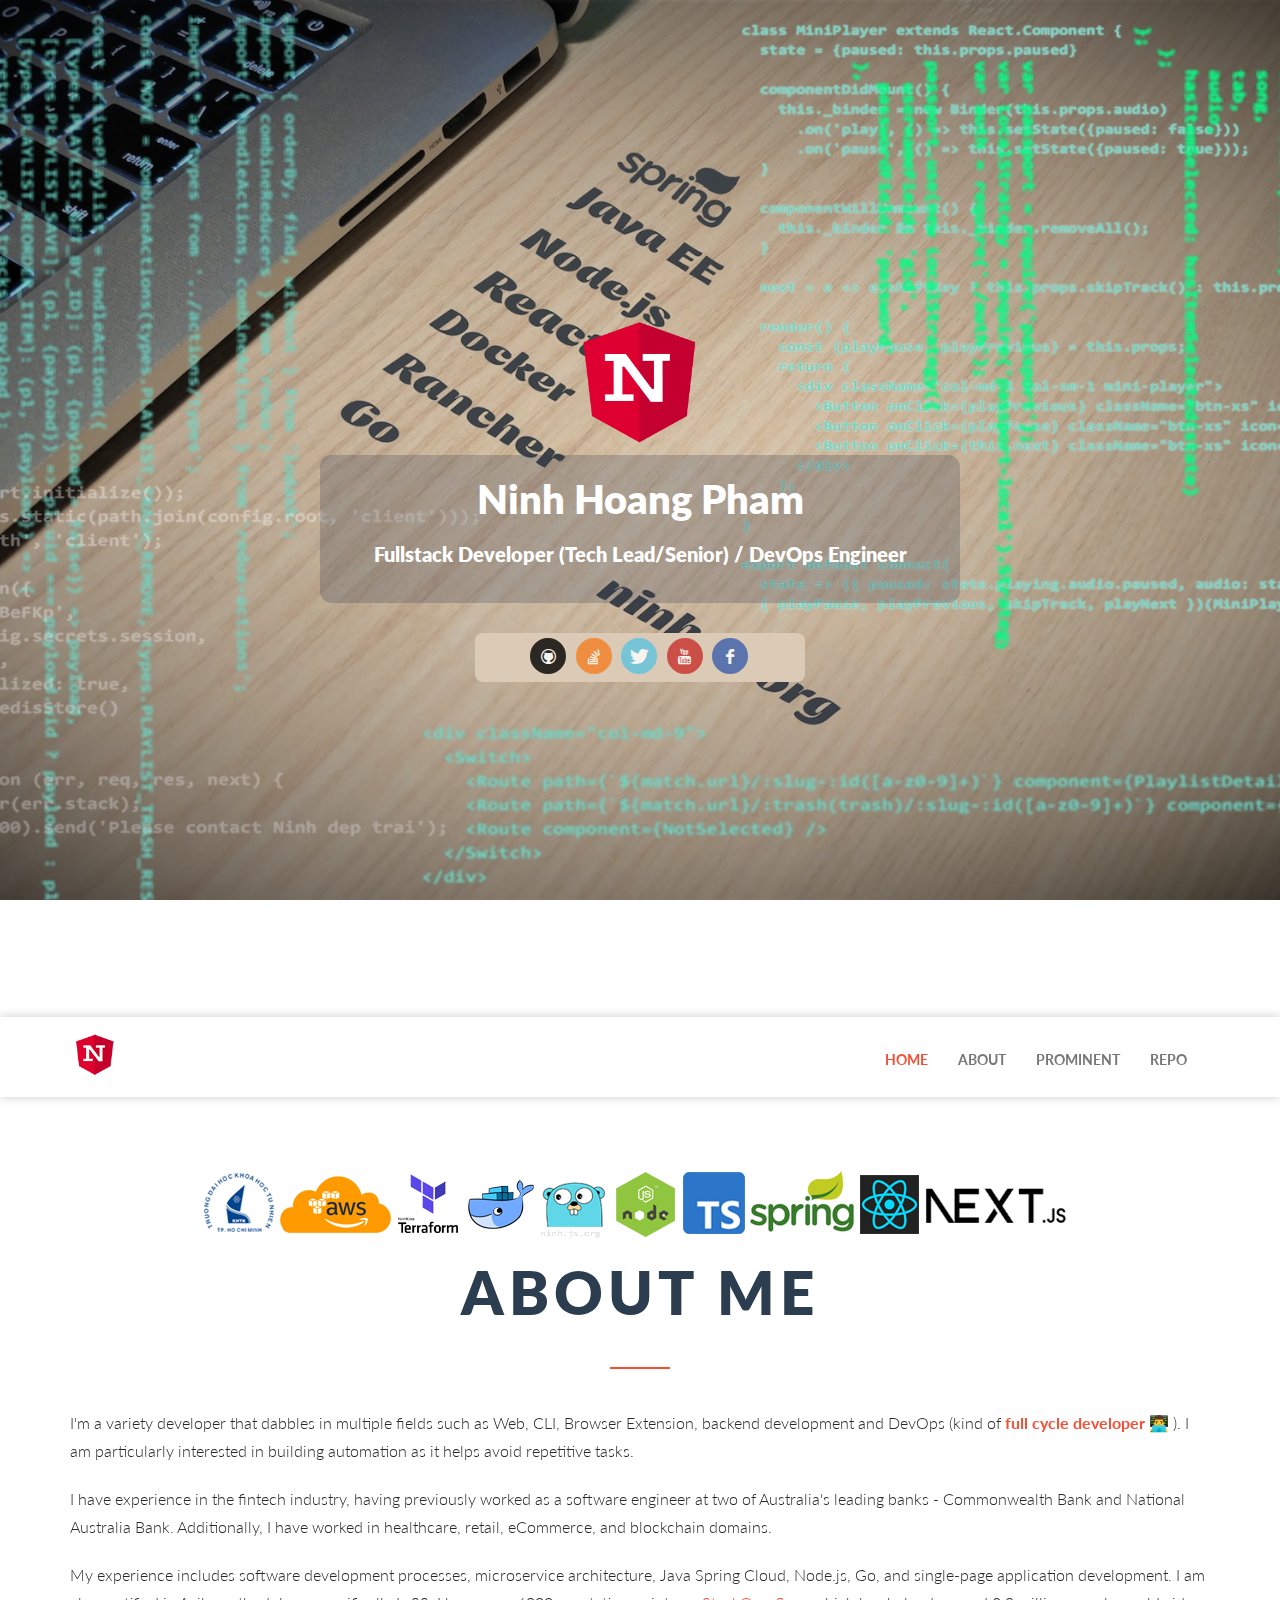
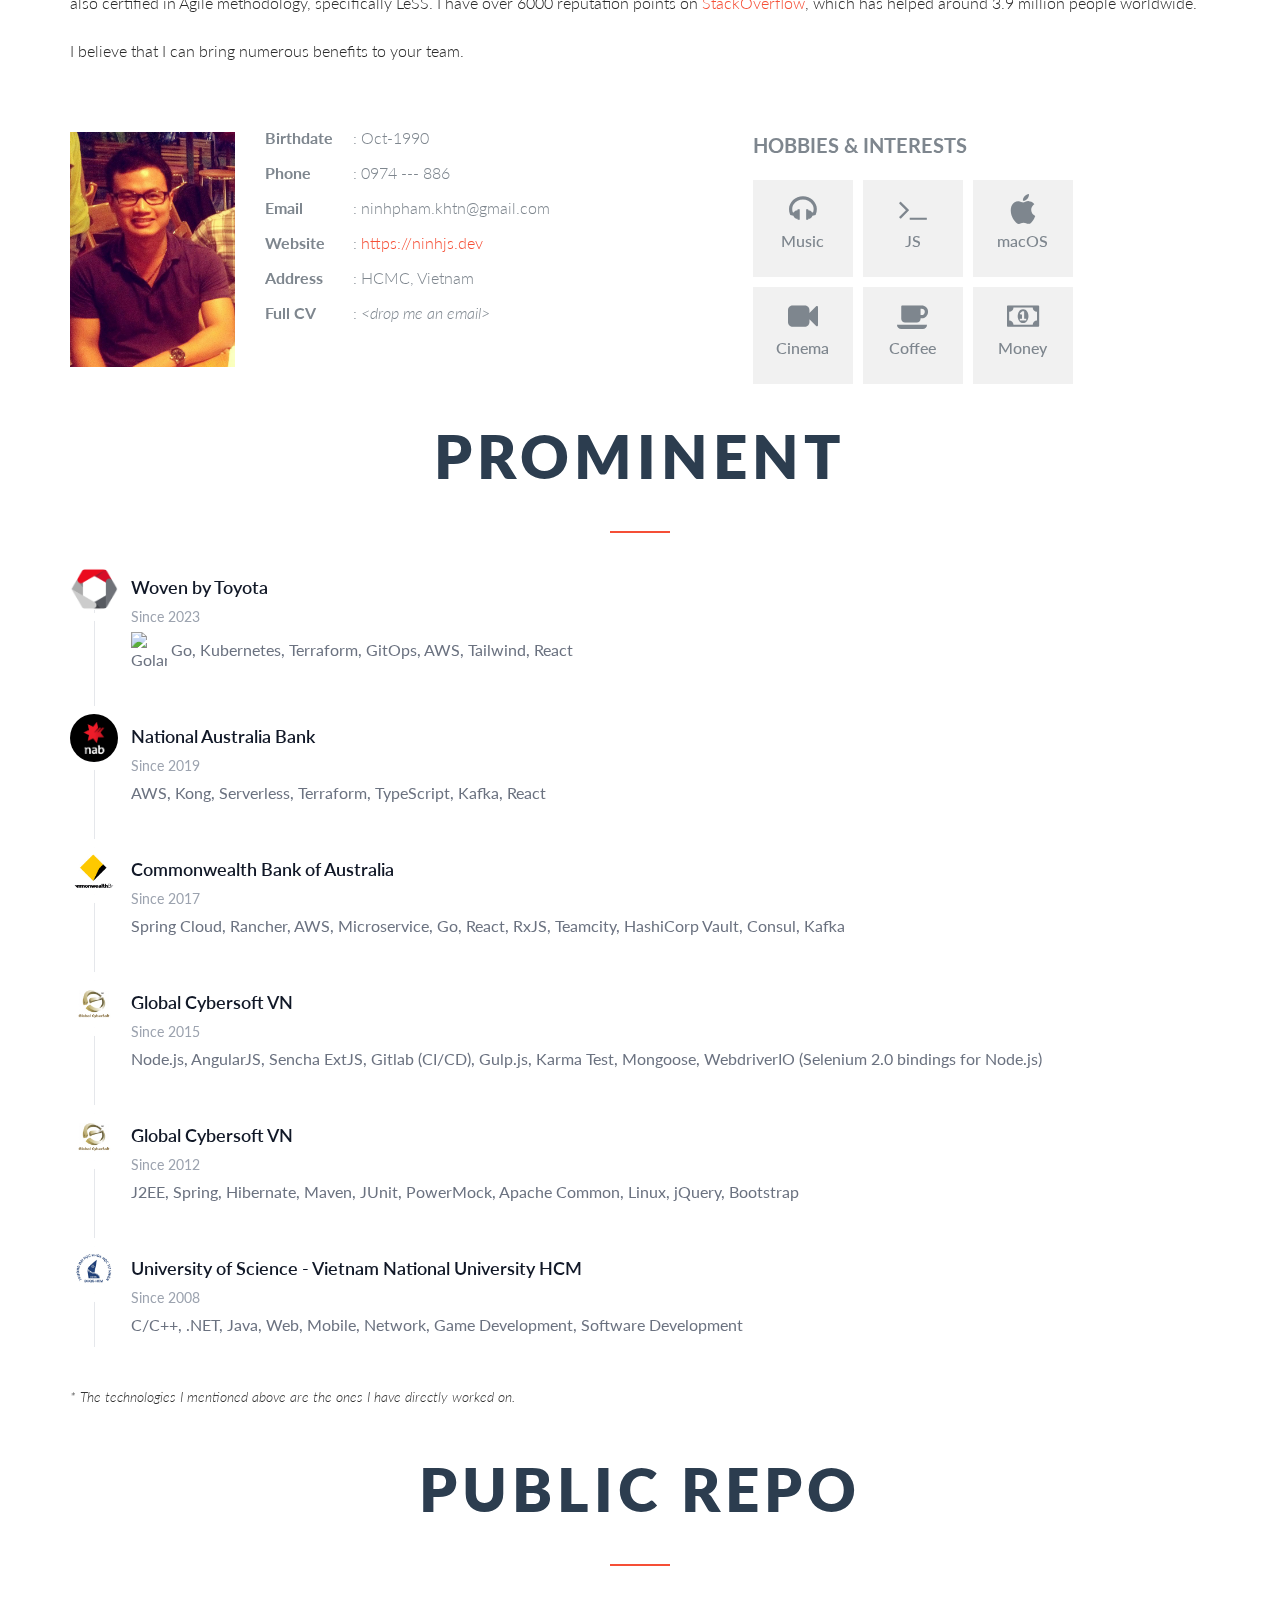
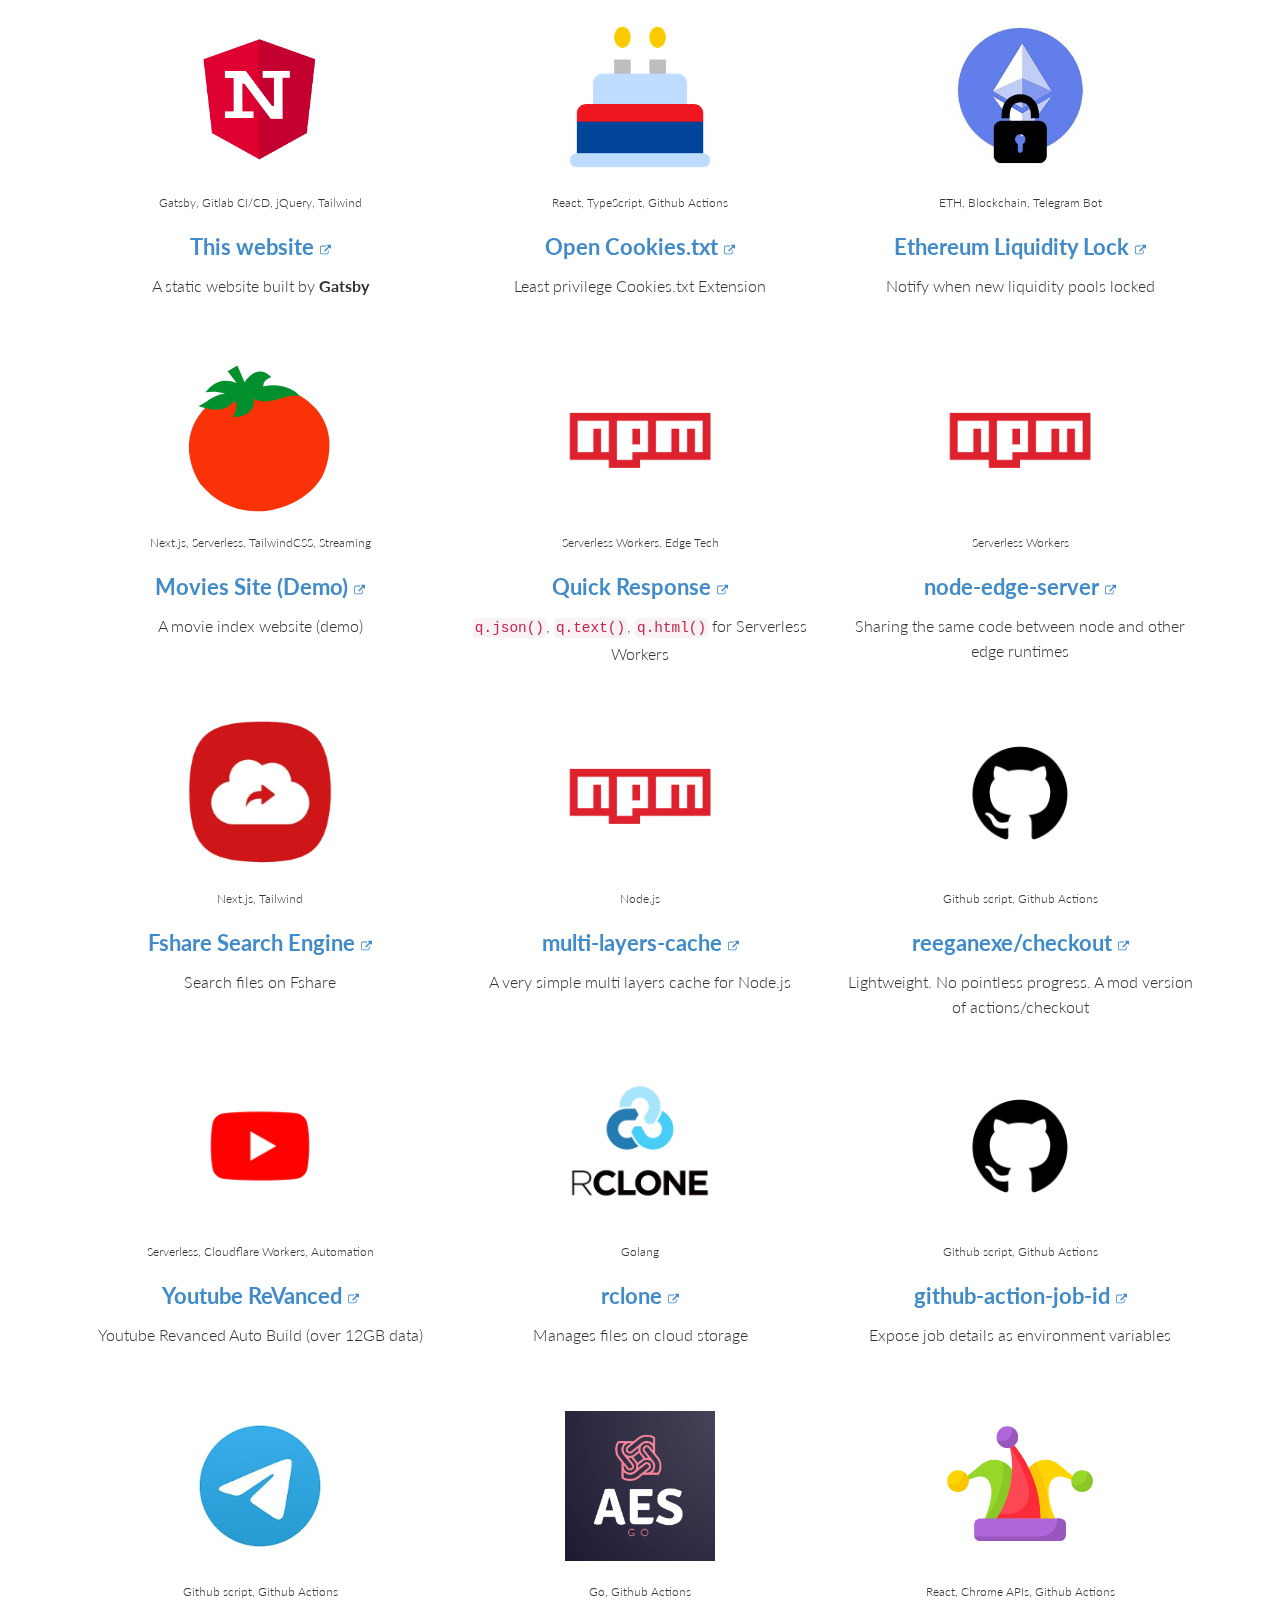
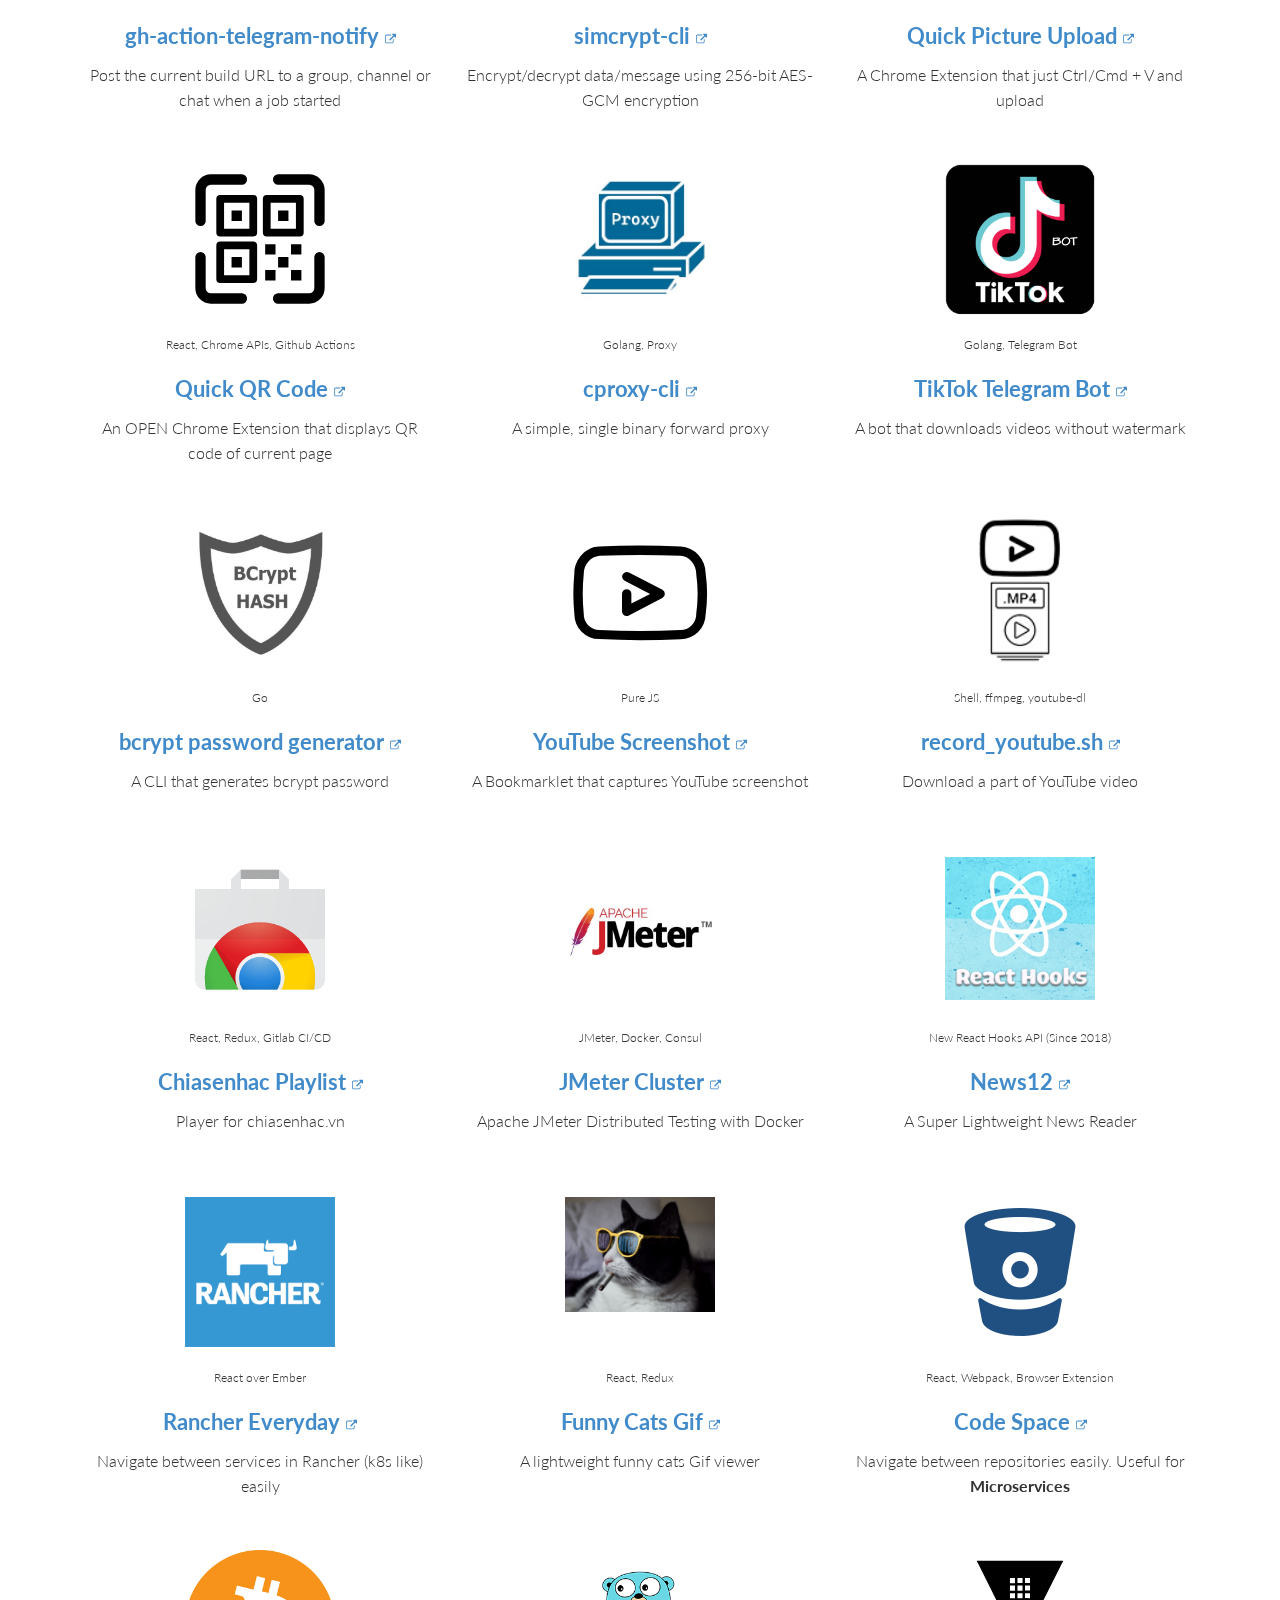
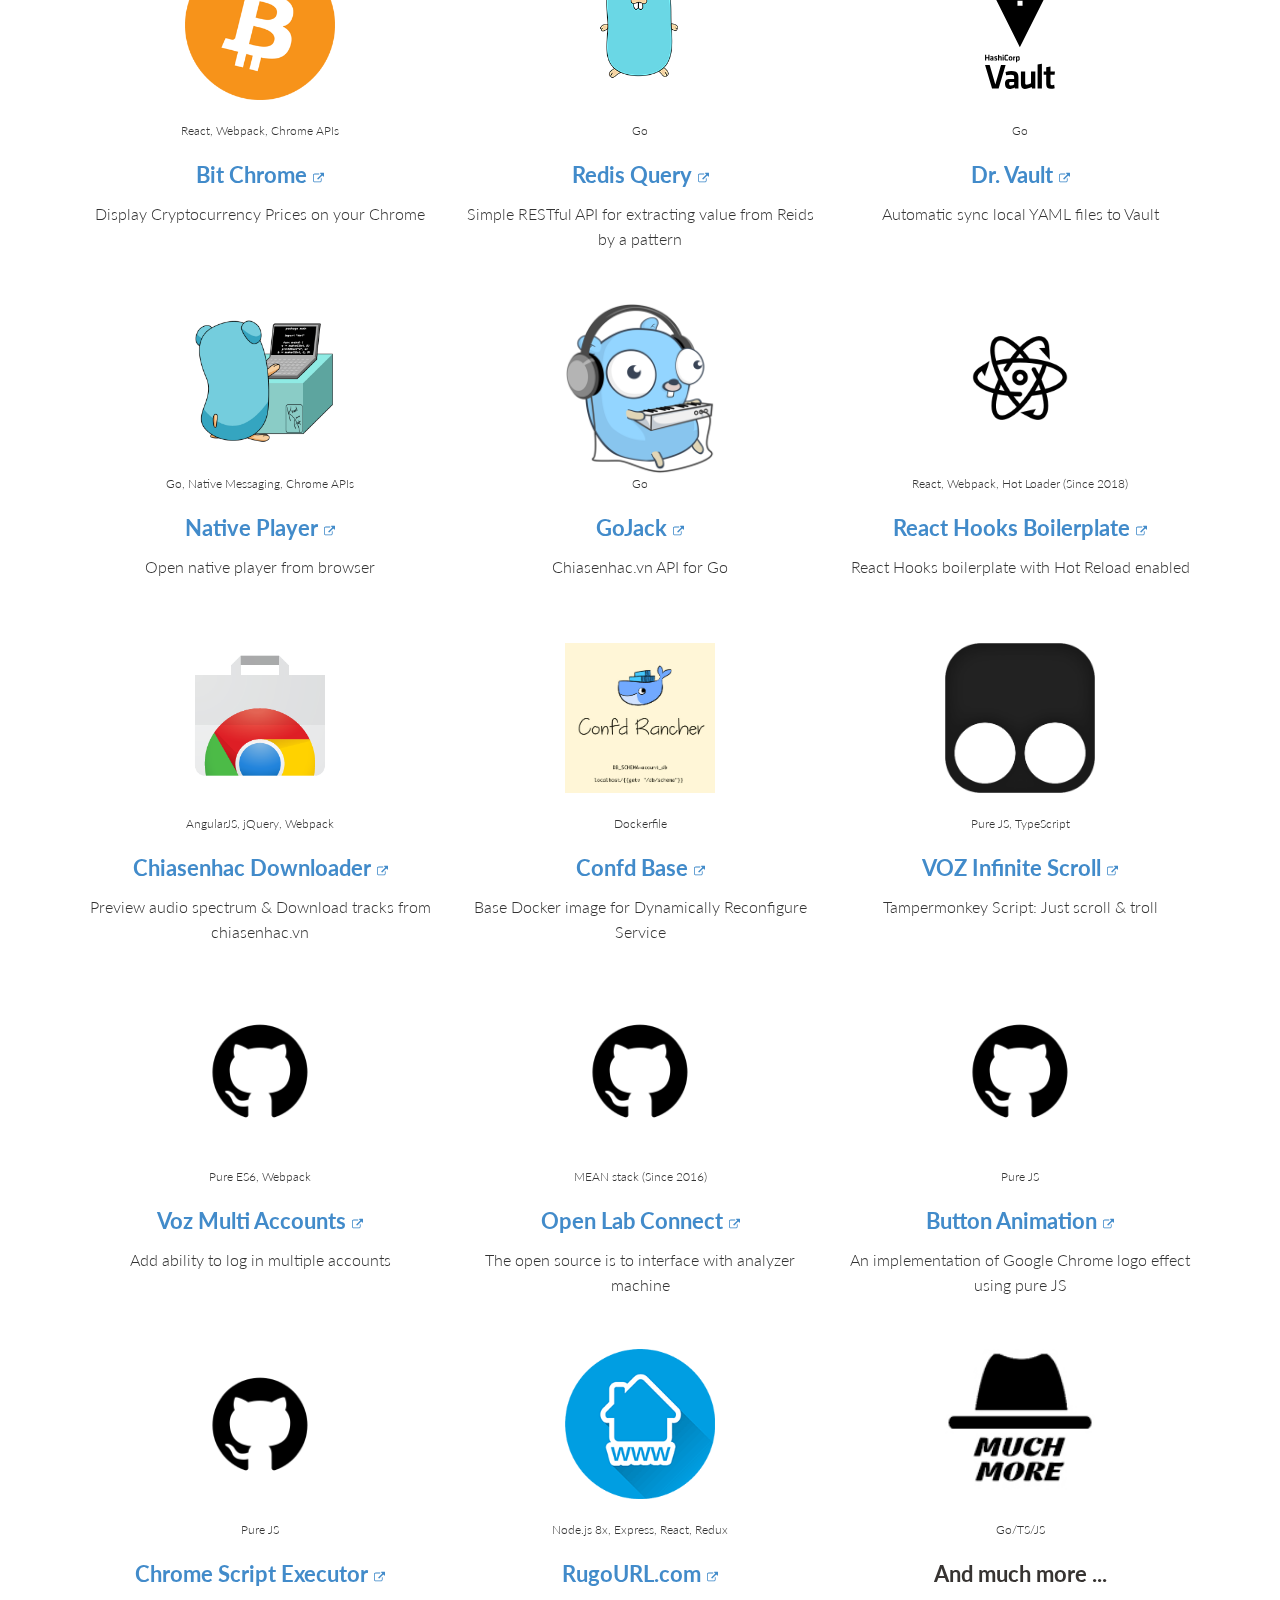
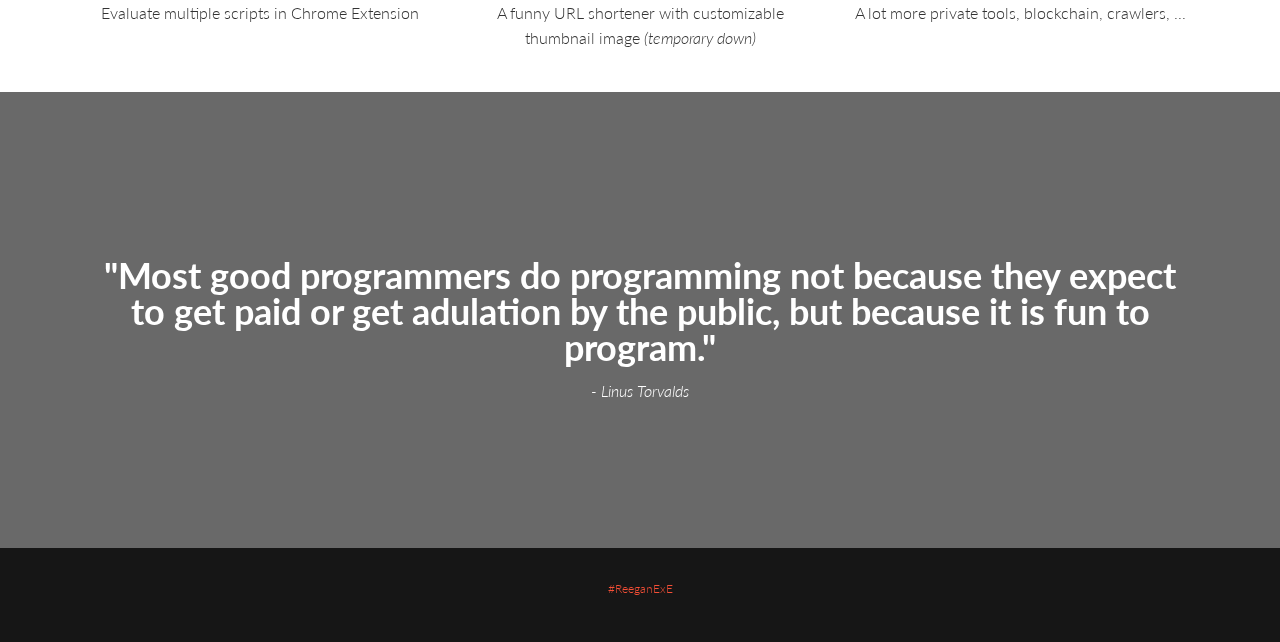
==== commit 448d9d39: "Initial" ====
--- a/index.html
+++ b/index.html
@@ -1,6 +1,6 @@
-<!DOCTYPE html><html lang="en"><head><meta charSet="utf-8"/><meta http-equiv="x-ua-compatible" content="ie=edge"/><meta name="viewport" content="width=device-width, initial-scale=1, shrink-to-fit=no"/><meta name="generator" content="Gatsby 5.11.0"/><meta data-react-helmet="true" name="description" content="Spring Cloud, Golang, AWS, Node.js, React, Cloud Native, Docker, TypeScript, DevOps, Webpack, Git, Agile"/><meta data-react-helmet="true" name="keywords" content="Ninh Pham - Resume - ReeganExE"/><meta data-react-helmet="true" property="og:title" content="Ninh Pham - Fullstack Developer / A DevOps / A Tech lead - #ReeganExE"/><meta data-react-helmet="true" property="og:description" content="Spring Cloud, Golang, AWS, Node.js, React, Cloud Native, Docker, TypeScript, DevOps, Webpack, Git, Agile"/><meta data-react-helmet="true" property="og:type" content="website"/><meta data-react-helmet="true" name="twitter:card" content="summary"/><meta data-react-helmet="true" name="twitter:creator" content="@ReeganExE Ninh Pham"/><meta data-react-helmet="true" name="twitter:title" content="Ninh Pham - Fullstack Developer / A DevOps / A Tech lead - #ReeganExE"/><meta data-react-helmet="true" name="twitter:description" content="Spring Cloud, Golang, AWS, Node.js, React, Cloud Native, Docker, TypeScript, DevOps, Webpack, Git, Agile"/><meta data-react-helmet="true" name="twitter:image" content="img/IMG_7351-4-01.jpg"/><meta name="theme-color" content="#4a4a4d"/><style data-href="/styles.a92b9e8f7a512f93dbde.css" data-identity="gatsby-global-css">/*
+<!DOCTYPE html><html lang="en"><head><meta charSet="utf-8"/><meta http-equiv="x-ua-compatible" content="ie=edge"/><meta name="viewport" content="width=device-width, initial-scale=1, shrink-to-fit=no"/><meta name="generator" content="Gatsby 5.11.0"/><meta data-react-helmet="true" name="description" content="Spring Cloud, Golang, AWS, Node.js, React, Cloud Native, Docker, TypeScript, DevOps, Webpack, Git, Agile"/><meta data-react-helmet="true" name="keywords" content="Ninh Pham - Resume - ReeganExE"/><meta data-react-helmet="true" property="og:title" content="Ninh Pham - Fullstack Developer / A DevOps / A Tech lead - #ReeganExE"/><meta data-react-helmet="true" property="og:description" content="Spring Cloud, Golang, AWS, Node.js, React, Cloud Native, Docker, TypeScript, DevOps, Webpack, Git, Agile"/><meta data-react-helmet="true" property="og:type" content="website"/><meta data-react-helmet="true" name="twitter:card" content="summary"/><meta data-react-helmet="true" name="twitter:creator" content="@ReeganExE Ninh Pham"/><meta data-react-helmet="true" name="twitter:title" content="Ninh Pham - Fullstack Developer / A DevOps / A Tech lead - #ReeganExE"/><meta data-react-helmet="true" name="twitter:description" content="Spring Cloud, Golang, AWS, Node.js, React, Cloud Native, Docker, TypeScript, DevOps, Webpack, Git, Agile"/><meta data-react-helmet="true" name="twitter:image" content="img/IMG_7351-4-01.jpg"/><meta name="theme-color" content="#4a4a4d"/><style data-href="/styles.87aefa6835c489cd61c1.css" data-identity="gatsby-global-css">/*
 ! tailwindcss v3.3.2 | MIT License | https://tailwindcss.com
-*/*,:after,:before{border:0 solid #e5e7eb;box-sizing:border-box}:after,:before{--tw-content:""}html{-webkit-text-size-adjust:100%;font-feature-settings:normal;font-family:ui-sans-serif,system-ui,-apple-system,BlinkMacSystemFont,Segoe UI,Roboto,Helvetica Neue,Arial,Noto Sans,sans-serif,Apple Color Emoji,Segoe UI Emoji,Segoe UI Symbol,Noto Color Emoji;font-variation-settings:normal;line-height:1.5;-moz-tab-size:4;-o-tab-size:4;tab-size:4}body{line-height:inherit;margin:0}hr{border-top-width:1px;color:inherit;height:0}abbr:where([title]){-webkit-text-decoration:underline dotted;text-decoration:underline dotted}h1,h2,h3,h4,h5,h6{font-size:inherit;font-weight:inherit}a{color:inherit;text-decoration:inherit}b,strong{font-weight:bolder}code,kbd,pre,samp{font-family:ui-monospace,SFMono-Regular,Menlo,Monaco,Consolas,Liberation Mono,Courier New,monospace;font-size:1em}small{font-size:80%}sub,sup{font-size:75%;line-height:0;position:relative;vertical-align:baseline}sub{bottom:-.25em}sup{top:-.5em}table{border-collapse:collapse;border-color:inherit;text-indent:0}button,input,optgroup,select,textarea{color:inherit;font-family:inherit;font-size:100%;font-weight:inherit;line-height:inherit;margin:0;padding:0}button,select{text-transform:none}[type=button],[type=reset],[type=submit],button{-webkit-appearance:button;background-color:transparent;background-image:none}:-moz-focusring{outline:auto}:-moz-ui-invalid{box-shadow:none}progress{vertical-align:baseline}::-webkit-inner-spin-button,::-webkit-outer-spin-button{height:auto}[type=search]{-webkit-appearance:textfield;outline-offset:-2px}::-webkit-search-decoration{-webkit-appearance:none}::-webkit-file-upload-button{-webkit-appearance:button;font:inherit}summary{display:list-item}blockquote,dd,dl,figure,h1,h2,h3,h4,h5,h6,hr,p,pre{margin:0}fieldset{margin:0}fieldset,legend{padding:0}menu,ol,ul{list-style:none;margin:0;padding:0}textarea{resize:vertical}input::-moz-placeholder,textarea::-moz-placeholder{color:#9ca3af;opacity:1}input::placeholder,textarea::placeholder{color:#9ca3af;opacity:1}[role=button],button{cursor:pointer}:disabled{cursor:default}audio,canvas,embed,iframe,img,object,svg,video{display:block;vertical-align:middle}img,video{height:auto;max-width:100%}[hidden]{display:none}*,:after,:before{--tw-border-spacing-x:0;--tw-border-spacing-y:0;--tw-translate-x:0;--tw-translate-y:0;--tw-rotate:0;--tw-skew-x:0;--tw-skew-y:0;--tw-scale-x:1;--tw-scale-y:1;--tw-pan-x: ;--tw-pan-y: ;--tw-pinch-zoom: ;--tw-scroll-snap-strictness:proximity;--tw-gradient-from-position: ;--tw-gradient-via-position: ;--tw-gradient-to-position: ;--tw-ordinal: ;--tw-slashed-zero: ;--tw-numeric-figure: ;--tw-numeric-spacing: ;--tw-numeric-fraction: ;--tw-ring-inset: ;--tw-ring-offset-width:0px;--tw-ring-offset-color:#fff;--tw-ring-color:rgba(59,130,246,.5);--tw-ring-offset-shadow:0 0 #0000;--tw-ring-shadow:0 0 #0000;--tw-shadow:0 0 #0000;--tw-shadow-colored:0 0 #0000;--tw-blur: ;--tw-brightness: ;--tw-contrast: ;--tw-grayscale: ;--tw-hue-rotate: ;--tw-invert: ;--tw-saturate: ;--tw-sepia: ;--tw-drop-shadow: ;--tw-backdrop-blur: ;--tw-backdrop-brightness: ;--tw-backdrop-contrast: ;--tw-backdrop-grayscale: ;--tw-backdrop-hue-rotate: ;--tw-backdrop-invert: ;--tw-backdrop-opacity: ;--tw-backdrop-saturate: ;--tw-backdrop-sepia: }::backdrop{--tw-border-spacing-x:0;--tw-border-spacing-y:0;--tw-translate-x:0;--tw-translate-y:0;--tw-rotate:0;--tw-skew-x:0;--tw-skew-y:0;--tw-scale-x:1;--tw-scale-y:1;--tw-pan-x: ;--tw-pan-y: ;--tw-pinch-zoom: ;--tw-scroll-snap-strictness:proximity;--tw-gradient-from-position: ;--tw-gradient-via-position: ;--tw-gradient-to-position: ;--tw-ordinal: ;--tw-slashed-zero: ;--tw-numeric-figure: ;--tw-numeric-spacing: ;--tw-numeric-fraction: ;--tw-ring-inset: ;--tw-ring-offset-width:0px;--tw-ring-offset-color:#fff;--tw-ring-color:rgba(59,130,246,.5);--tw-ring-offset-shadow:0 0 #0000;--tw-ring-shadow:0 0 #0000;--tw-shadow:0 0 #0000;--tw-shadow-colored:0 0 #0000;--tw-blur: ;--tw-brightness: ;--tw-contrast: ;--tw-grayscale: ;--tw-hue-rotate: ;--tw-invert: ;--tw-saturate: ;--tw-sepia: ;--tw-drop-shadow: ;--tw-backdrop-blur: ;--tw-backdrop-brightness: ;--tw-backdrop-contrast: ;--tw-backdrop-grayscale: ;--tw-backdrop-hue-rotate: ;--tw-backdrop-invert: ;--tw-backdrop-opacity: ;--tw-backdrop-saturate: ;--tw-backdrop-sepia: }.ctmt95{color:var(--tw-format-body);max-width:65ch}.ctmt95 :where([class~=lead]):not(:where([class~=cq60j1] *)){color:var(--tw-format-lead);font-size:1.25em;line-height:1.6;margin-bottom:1.2em;margin-top:1.2em}.ctmt95 :where(a):not(:where([class~=cq60j1] *)){color:var(--tw-format-links);font-weight:500;text-decoration:underline}.ctmt95 :where(a):not(:where([class~=cq60j1] *)):hover{text-decoration:none}.ctmt95 :where(strong):not(:where([class~=cq60j1] *)){color:var(--tw-format-bold);font-weight:700}.ctmt95 :where(a strong):not(:where([class~=cq60j1] *)){color:inherit}.ctmt95 :where(blockquote strong):not(:where([class~=cq60j1] *)){color:inherit}.ctmt95 :where(thead th strong):not(:where([class~=cq60j1] *)){color:inherit}.ctmt95 :where(ol):not(:where([class~=cq60j1] *)){list-style-type:decimal;margin-bottom:1.25em;margin-top:1.25em;padding-left:1.625em}.ctmt95 :where(ol[type=A]):not(:where([class~=cq60j1] *)){list-style-type:upper-alpha}.ctmt95 :where(ol[type=a]):not(:where([class~=cq60j1] *)){list-style-type:lower-alpha}.ctmt95 :where(ol[type=A s]):not(:where([class~=cq60j1] *)){list-style-type:upper-alpha}.ctmt95 :where(ol[type=a s]):not(:where([class~=cq60j1] *)){list-style-type:lower-alpha}.ctmt95 :where(ol[type=I]):not(:where([class~=cq60j1] *)){list-style-type:upper-roman}.ctmt95 :where(ol[type=i]):not(:where([class~=cq60j1] *)){list-style-type:lower-roman}.ctmt95 :where(ol[type=I s]):not(:where([class~=cq60j1] *)){list-style-type:upper-roman}.ctmt95 :where(ol[type=i s]):not(:where([class~=cq60j1] *)){list-style-type:lower-roman}.ctmt95 :where(ol[type="1"]):not(:where([class~=cq60j1] *)){list-style-type:decimal}.ctmt95 :where(ul):not(:where([class~=cq60j1] *)){list-style-type:disc;margin-bottom:1.25em;margin-top:1.25em;padding-left:1.625em}.ctmt95 :where(ol>li):not(:where([class~=cq60j1] *))::marker{color:var(--tw-format-counters);font-weight:400}.ctmt95 :where(ul>li):not(:where([class~=cq60j1] *))::marker{color:var(--tw-format-bullets)}.ctmt95 :where(hr):not(:where([class~=cq60j1] *)){border-color:var(--tw-format-hr);border-top-width:1px;margin-bottom:3em;margin-top:3em}.ctmt95 :where(blockquote):not(:where([class~=cq60j1] *)){color:var(--tw-format-quotes);font-size:1.1111111em;font-style:italic;font-weight:700;margin-bottom:1.6em;quotes:"\201C""\201D""\2018""\2019"}.ctmt95 :where(blockquote):not(:where([class~=cq60j1] *)):before{background-image:url("data:image/svg+xml;charset=utf-8,%3Csvg xmlns='http://www.w3.org/2000/svg' width='32' height='24' fill='none' viewBox='0 0 32 24'%3E%3Cpath fill='%239CA3AF' d='M18.69 24v-9.855C18.69 6.54 23.663 1.385 30.666 0l1.326 2.868c-3.242 1.223-5.326 4.85-5.326 7.799H32V24H18.69ZM0 24v-9.855C0 6.54 4.997 1.384 12 0l1.328 2.868C10.084 4.091 8 7.718 8 10.667h5.31V24H0Z'/%3E%3C/svg%3E");background-repeat:no-repeat;color:var(--tw-format-quotes);content:"";display:block;height:1.3333333em;margin-top:1.6em;width:1.7777778em}.ctmt95 :where(blockquote p:first-of-type):not(:where([class~=cq60j1] *)):before{content:open-quote}.ctmt95 :where(blockquote p:last-of-type):not(:where([class~=cq60j1] *)):after{content:close-quote}.ctmt95 :where(h1):not(:where([class~=cq60j1] *)){color:var(--tw-format-headings);font-size:2.25em;font-weight:800;line-height:1.1111111;margin-bottom:.8888889em;margin-top:0}.ctmt95 :where(h1 strong):not(:where([class~=cq60j1] *)){color:inherit;font-weight:900}.ctmt95 :where(h2):not(:where([class~=cq60j1] *)){color:var(--tw-format-headings);font-size:1.5em;font-weight:700;line-height:1.3333333;margin-bottom:1em;margin-top:0}.ctmt95 :where(h2 strong):not(:where([class~=cq60j1] *)){color:inherit;font-weight:800}.ctmt95 :where(h3):not(:where([class~=cq60j1] *)){color:var(--tw-format-headings);font-size:1.25em;font-weight:700;line-height:1.6;margin-bottom:.6em;margin-top:0}.ctmt95 :where(h3 strong):not(:where([class~=cq60j1] *)){color:inherit;font-weight:800}.ctmt95 :where(h4):not(:where([class~=cq60j1] *)){color:var(--tw-format-headings);font-weight:600;line-height:1.5;margin-bottom:.5em;margin-top:0}.ctmt95 :where(h4 strong):not(:where([class~=cq60j1] *)){color:inherit;font-weight:700}.ctmt95 :where(img):not(:where([class~=cq60j1] *)){margin-bottom:2em;margin-top:2em}.ctmt95 :where(figure>*):not(:where([class~=cq60j1] *)){margin-bottom:0;margin-top:0}.ctmt95 :where(figcaption):not(:where([class~=cq60j1] *)){color:var(--tw-format-captions);font-size:.875em;line-height:1.4285714;margin-top:.8571429em}.ctmt95 :where(code):not(:where([class~=cq60j1] *)){background-color:var(--tw-format-code-bg);border-radius:.2222222em;color:var(--tw-format-code);font-size:.875em;font-weight:600;padding:.3333333em .5555556em}.ctmt95 :where(a code):not(:where([class~=cq60j1] *)){color:inherit}.ctmt95 :where(h1 code):not(:where([class~=cq60j1] *)){color:inherit}.ctmt95 :where(h2 code):not(:where([class~=cq60j1] *)){color:inherit;font-size:.875em}.ctmt95 :where(h3 code):not(:where([class~=cq60j1] *)){color:inherit;font-size:.9em}.ctmt95 :where(h4 code):not(:where([class~=cq60j1] *)){color:inherit}.ctmt95 :where(blockquote code):not(:where([class~=cq60j1] *)){color:inherit}.ctmt95 :where(thead th code):not(:where([class~=cq60j1] *)){color:inherit}.ctmt95 :where(pre):not(:where([class~=cq60j1] *)){background-color:var(--tw-format-pre-bg);border-radius:.375rem;color:var(--tw-format-pre-code);font-size:.875em;font-weight:400;line-height:1.7142857;margin-bottom:1.7142857em;margin-top:1.7142857em;overflow-x:auto;padding:.8571429em 1.1428571em}.ctmt95 :where(pre code):not(:where([class~=cq60j1] *)){background-color:transparent;border-radius:0;border-width:0;color:inherit;font-family:inherit;font-size:inherit;font-weight:inherit;line-height:inherit;padding:0}.ctmt95 :where(pre code):not(:where([class~=cq60j1] *)):before{content:none}.ctmt95 :where(pre code):not(:where([class~=cq60j1] *)):after{content:none}.ctmt95 :where(table):not(:where([class~=cq60j1] *)){font-size:.875em;line-height:1.7142857;margin-bottom:2em;margin-top:2em;table-layout:auto;text-align:left;width:100%}.ctmt95 :where(thead):not(:where([class~=cq60j1] *)){background-color:var(--tw-format-th-bg);border-radius:.2777778em}.ctmt95 :where(thead th):not(:where([class~=cq60j1] *)){color:var(--tw-format-headings);font-weight:600;padding:.5555556em .5714286em .5714286em;vertical-align:bottom}.ctmt95 :where(tbody tr):not(:where([class~=cq60j1] *)){border-bottom-color:var(--tw-format-td-borders);border-bottom-width:1px}.ctmt95 :where(tbody tr:last-child):not(:where([class~=cq60j1] *)){border-bottom-width:0}.ctmt95 :where(tbody td):not(:where([class~=cq60j1] *)){vertical-align:baseline}.ctmt95 :where(tfoot):not(:where([class~=cq60j1] *)){border-top-color:var(--tw-format-th-borders);border-top-width:1px}.ctmt95 :where(tfoot td):not(:where([class~=cq60j1] *)){vertical-align:top}.ctmt95{--tw-format-body:#6b7280;--tw-format-headings:#111827;--tw-format-lead:#6b7280;--tw-format-links:#4b5563;--tw-format-bold:#111827;--tw-format-counters:#6b7280;--tw-format-bullets:#6b7280;--tw-format-hr:#e5e7eb;--tw-format-quotes:#111827;--tw-format-quote-borders:#e5e7eb;--tw-format-captions:#6b7280;--tw-format-code:#111827;--tw-format-code-bg:#f3f4f6;--tw-format-pre-code:#4b5563;--tw-format-pre-bg:#f3f4f6;--tw-format-th-borders:#e5e7eb;--tw-format-th-bg:#f9fafb;--tw-format-td-borders:#e5e7eb;--tw-format-invert-body:#d7d7d8;--tw-format-invert-headings:#fff;--tw-format-invert-lead:#fff;--tw-format-invert-links:#fff;--tw-format-invert-bold:#fff;--tw-format-invert-counters:#9ca3af;--tw-format-invert-bullets:#4b5563;--tw-format-invert-hr:#374151;--tw-format-invert-quotes:#f3f4f6;--tw-format-invert-quote-borders:#374151;--tw-format-invert-captions:#9ca3af;--tw-format-invert-code:#fff;--tw-format-invert-code-bg:#1f2937;--tw-format-invert-pre-code:#d1d5db;--tw-format-invert-pre-bg:#374151;--tw-format-invert-th-borders:#4b5563;--tw-format-invert-td-borders:#747577;--tw-format-invert-th-bg:#4f6689;font-size:1rem;line-height:1.75}.ctmt95 :where(p):not(:where([class~=cq60j1] *)){margin-bottom:1.25em;margin-top:1.25em}.ctmt95 :where(blockquote>p:first-child):not(:where([class~=cq60j1] *)){margin-top:0}.ctmt95 :where(video):not(:where([class~=cq60j1] *)){margin-bottom:2em;margin-top:2em}.ctmt95 :where(figure):not(:where([class~=cq60j1] *)){margin-bottom:2em;margin-top:2em}.ctmt95 :where(li):not(:where([class~=cq60j1] *)){margin-bottom:.5em;margin-top:.5em}.ctmt95 :where(ol>li):not(:where([class~=cq60j1] *)){padding-left:.375em}.ctmt95 :where(ul>li):not(:where([class~=cq60j1] *)){padding-left:.375em}.ctmt95 :where(.ctmt95>ul>li p):not(:where([class~=cq60j1] *)){margin-bottom:.75em;margin-top:.75em}.ctmt95 :where(.ctmt95>ul>li>:first-child):not(:where([class~=cq60j1] *)){margin-top:1.25em}.ctmt95 :where(.ctmt95>ul>li>:last-child):not(:where([class~=cq60j1] *)){margin-bottom:1.25em}.ctmt95 :where(.ctmt95>ol>li>:first-child):not(:where([class~=cq60j1] *)){margin-top:1.25em}.ctmt95 :where(.ctmt95>ol>li>:last-child):not(:where([class~=cq60j1] *)){margin-bottom:1.25em}.ctmt95 :where(ul ul,ul ol,ol ul,ol ol):not(:where([class~=cq60j1] *)){margin-bottom:.75em;margin-top:.75em}.ctmt95 :where(hr+*):not(:where([class~=cq60j1] *)){margin-top:0}.ctmt95 :where(h2+*):not(:where([class~=cq60j1] *)){margin-top:0}.ctmt95 :where(h3+*):not(:where([class~=cq60j1] *)){margin-top:0}.ctmt95 :where(h4+*):not(:where([class~=cq60j1] *)){margin-top:0}.ctmt95 :where(thead th:last-child):not(:where([class~=cq60j1] *)){padding-right:0}.ctmt95 :where(tbody td,tfoot td):not(:where([class~=cq60j1] *)){padding:.5714286em}.ctmt95 :where(tbody td:last-child,tfoot td:last-child):not(:where([class~=cq60j1] *)){padding-right:0}.ctmt95 :where(.ctmt95>:first-child):not(:where([class~=cq60j1] *)){margin-top:0}.ctmt95 :where(.ctmt95>:last-child):not(:where([class~=cq60j1] *)){margin-bottom:0}._1wm84hc{font-size:1rem;line-height:1.7142857}._1wm84hc :where(p):not(:where([class~=cq60j1] *)){margin-bottom:1em;margin-top:1em}._1wm84hc :where([class~=lead]):not(:where([class~=cq60j1] *)){font-size:1.125em;line-height:1.5555556;margin-bottom:.8888889em;margin-top:.8888889em}._1wm84hc :where(blockquote):not(:where([class~=cq60j1] *)){margin-bottom:1.3333333em}._1wm84hc :where(blockquote):not(:where([class~=cq60j1] *)):before{margin-top:1.3333333em}._1wm84hc :where(h1):not(:where([class~=cq60j1] *)){font-size:1.6666667em;line-height:1.2;margin-bottom:.8em;margin-top:0}._1wm84hc :where(h2):not(:where([class~=cq60j1] *)){font-size:1.5em;line-height:1.4;margin-bottom:.8em;margin-top:0}._1wm84hc :where(h3):not(:where([class~=cq60j1] *)){font-size:1.25em;line-height:1.5555556;margin-bottom:.4444444em;margin-top:0}._1wm84hc :where(h4):not(:where([class~=cq60j1] *)){font-size:1.125em;line-height:1.25;margin-bottom:.5em;margin-top:0}._1wm84hc :where(img):not(:where([class~=cq60j1] *)){margin-bottom:1.5em;margin-top:1.5em}._1wm84hc :where(video):not(:where([class~=cq60j1] *)){margin-bottom:1.5em;margin-top:1.5em}._1wm84hc :where(figure):not(:where([class~=cq60j1] *)){margin-bottom:1.5em;margin-top:1.5em}._1wm84hc :where(figure>*):not(:where([class~=cq60j1] *)){margin-bottom:0;margin-top:0}._1wm84hc :where(figcaption):not(:where([class~=cq60j1] *)){font-size:.875em;line-height:1.3333333;margin-top:.6666667em;text-align:center}._1wm84hc :where(code):not(:where([class~=cq60j1] *)){font-size:.875em}._1wm84hc :where(h2 code):not(:where([class~=cq60j1] *)){font-size:.9em}._1wm84hc :where(h3 code):not(:where([class~=cq60j1] *)){font-size:.8888889em}._1wm84hc :where(pre):not(:where([class~=cq60j1] *)){border-radius:.25rem;font-size:.875em;line-height:1.6666667;margin-bottom:1.6666667em;margin-top:1.6666667em;padding:.6666667em 1em}._1wm84hc :where(ol):not(:where([class~=cq60j1] *)){margin-bottom:1em;margin-top:1em;padding-left:1.375em}._1wm84hc :where(ul):not(:where([class~=cq60j1] *)){margin-bottom:1em;margin-top:1em;padding-left:1.375em}._1wm84hc :where(li):not(:where([class~=cq60j1] *)){margin-bottom:.25em;margin-top:.25em}._1wm84hc :where(ol>li):not(:where([class~=cq60j1] *)){padding-left:.375em}._1wm84hc :where(ul>li):not(:where([class~=cq60j1] *)){padding-left:.375em}._1wm84hc :where(.ctmt95>ul>li p):not(:where([class~=cq60j1] *)){margin-bottom:.5em;margin-top:.5em}._1wm84hc :where(.ctmt95>ul>li>:first-child):not(:where([class~=cq60j1] *)){margin-top:1em}._1wm84hc :where(.ctmt95>ul>li>:last-child):not(:where([class~=cq60j1] *)){margin-bottom:1em}._1wm84hc :where(.ctmt95>ol>li>:first-child):not(:where([class~=cq60j1] *)){margin-top:1em}._1wm84hc :where(.ctmt95>ol>li>:last-child):not(:where([class~=cq60j1] *)){margin-bottom:1em}._1wm84hc :where(ul ul,ul ol,ol ul,ol ol):not(:where([class~=cq60j1] *)){margin-bottom:.5em;margin-top:.5em}._1wm84hc :where(hr):not(:where([class~=cq60j1] *)){margin-bottom:2.5em;margin-top:2.5em}._1wm84hc :where(hr+*):not(:where([class~=cq60j1] *)){margin-top:0}._1wm84hc :where(h2+*):not(:where([class~=cq60j1] *)){margin-top:0}._1wm84hc :where(h3+*):not(:where([class~=cq60j1] *)){margin-top:0}._1wm84hc :where(h4+*):not(:where([class~=cq60j1] *)){margin-top:0}._1wm84hc :where(table):not(:where([class~=cq60j1] *)){font-size:.875em;line-height:1.5}._1wm84hc :where(thead th):not(:where([class~=cq60j1] *)){padding-bottom:.6666667em;padding-left:1em;padding-right:1em}._1wm84hc :where(thead th:first-child):not(:where([class~=cq60j1] *)){padding-left:0}._1wm84hc :where(thead th:last-child):not(:where([class~=cq60j1] *)){padding-right:0}._1wm84hc :where(tbody td,tfoot td):not(:where([class~=cq60j1] *)){padding:.6666667em 1em}._1wm84hc :where(tbody td:first-child,tfoot td:first-child):not(:where([class~=cq60j1] *)){padding-left:0}._1wm84hc :where(tbody td:last-child,tfoot td:last-child):not(:where([class~=cq60j1] *)){padding-right:0}._1wm84hc :where(.ctmt95>:first-child):not(:where([class~=cq60j1] *)){margin-top:0}._1wm84hc :where(.ctmt95>:last-child):not(:where([class~=cq60j1] *)){margin-bottom:0}._1am0yyx :where(.ctmt95>ul>li p):not(:where([class~=cq60j1] *)){margin-bottom:.75em;margin-top:.75em}._1am0yyx :where(.ctmt95>ul>li>:first-child):not(:where([class~=cq60j1] *)){margin-top:1.25em}._1am0yyx :where(.ctmt95>ul>li>:last-child):not(:where([class~=cq60j1] *)){margin-bottom:1.25em}._1am0yyx :where(.ctmt95>ol>li>:first-child):not(:where([class~=cq60j1] *)){margin-top:1.25em}._1am0yyx :where(.ctmt95>ol>li>:last-child):not(:where([class~=cq60j1] *)){margin-bottom:1.25em}._1am0yyx :where(.ctmt95>:first-child):not(:where([class~=cq60j1] *)){margin-top:0}._1am0yyx :where(.ctmt95>:last-child):not(:where([class~=cq60j1] *)){margin-bottom:0}._1uyfvf9 :where(.ctmt95>ul>li p):not(:where([class~=cq60j1] *)){margin-bottom:.8888889em;margin-top:.8888889em}._1uyfvf9 :where(.ctmt95>ul>li>:first-child):not(:where([class~=cq60j1] *)){margin-top:1.3333333em}._1uyfvf9 :where(.ctmt95>ul>li>:last-child):not(:where([class~=cq60j1] *)){margin-bottom:1.3333333em}._1uyfvf9 :where(.ctmt95>ol>li>:first-child):not(:where([class~=cq60j1] *)){margin-top:1.3333333em}._1uyfvf9 :where(.ctmt95>ol>li>:last-child):not(:where([class~=cq60j1] *)){margin-bottom:1.3333333em}._1uyfvf9 :where(.ctmt95>:first-child):not(:where([class~=cq60j1] *)){margin-top:0}._1uyfvf9 :where(.ctmt95>:last-child):not(:where([class~=cq60j1] *)){margin-bottom:0}._10bkt00{--tw-format-links:#2563eb;--tw-format-invert-links:#3b82f6}._9uajo{pointer-events:none}._435jxw{position:fixed}._1s45i8j{position:absolute}.qmoeyy{position:relative}._66jv90{bottom:0;top:0}._1gemhm0{left:-3.8rem}._18rd02b{top:-.5rem}._7zruhm{left:0}._7ps8sn{left:.75rem}._1hpu21l{top:.75rem}._5mg7zi{margin-left:1rem;margin-right:1rem}._1qk0m35{margin-left:auto;margin-right:auto}.axf23r{margin-bottom:1.5rem;margin-top:1.5rem}._1l8hiij{margin-bottom:.25rem}._1lih47i{margin-bottom:.5rem}._1lsgpwh{margin-bottom:.75rem}._1m2gblg{margin-bottom:1rem}._1mcfxaf{margin-bottom:1.25rem}._1mmfize{margin-bottom:1.5rem}._1iql39s{margin-bottom:2rem}._16miv9s{margin-left:.5rem}._17qha1o{margin-left:1.5rem}._19oehwh{margin-left:2.25rem}._4siuj{margin-right:.25rem}.orq8h{margin-right:.75rem}.yrbxg{margin-right:1rem}._1w0r24r{margin-top:.75rem}._1xep2lm{margin-top:1rem}._1xoooal{margin-top:1.25rem}._1wupv7o{margin-top:1.5rem}.juga73{display:block}.klrw4d{display:flex}._5k4m95{display:inline-flex}._1bzjczy{display:table}._3yekle{display:grid}.sowdv6{display:none}._1njfd5y{height:3rem}._1ondrxu{height:4rem}._1drqm2k{height:1.25rem}._1elpf5h{height:1.5rem}._1f5omjf{height:2rem}._5970hf{min-height:340px}._13purfa{min-height:100vh}._1fojoh9{width:3rem}._1ekl9pd{width:4rem}._1a4fs5d{width:1.25rem}._19agz2g{width:1.5rem}._9wvt75{width:auto}.lg6fuf{width:100%}.hsb4kn{max-width:42rem}.uid06n{max-width:768px}.opj37q{max-width:640px}.xc1cte{max-width:1280px}.o30dcn{max-width:24rem}.x9o5c7{max-width:36rem}.pryvly{max-width:20rem}.ifkjqu{flex-shrink:0}.v03ru4{cursor:pointer}._163elm0{grid-template-columns:repeat(1,minmax(0,1fr))}._16xdeox{grid-template-columns:repeat(2,minmax(0,1fr))}._142vhga{flex-direction:column}._1lhe204{flex-wrap:wrap}._1myqixs{align-items:center}.ugp8z8{justify-content:center}.k6oyrj{justify-content:space-between}._10bja5m{justify-content:space-evenly}._1ld9qza{gap:3rem}._1nzxtjf{gap:2rem}._1vribeb{-moz-column-gap:.75rem;column-gap:.75rem}.pkm817>:not([hidden])~:not([hidden]){--tw-space-x-reverse:0;margin-left:calc(1.25rem*(1 - var(--tw-space-x-reverse)));margin-right:calc(1.25rem*var(--tw-space-x-reverse))}._1q93l4v>:not([hidden])~:not([hidden]){--tw-space-y-reverse:0;margin-bottom:calc(1rem*var(--tw-space-y-reverse));margin-top:calc(1rem*(1 - var(--tw-space-y-reverse)))}.btzo3q{align-self:center}.fiymnl{white-space:nowrap}._1v79lyz{border-radius:.25rem}.zppq3f{border-radius:9999px}._10czmvr{border-radius:.5rem}._18yqgvv{border-radius:.375rem}._1ykf1ls{border-width:1px}.h9h6f5{border-left-width:1px}.c0mdqb{border-color:rgb(229 231 235/var(--tw-border-opacity))}._1kginco,.c0mdqb{--tw-border-opacity:1}._1kginco{border-color:rgb(209 213 219/var(--tw-border-opacity))}._13ij1g6{--tw-bg-opacity:1;background-color:rgb(219 234 254/var(--tw-bg-opacity))}.yele3q{--tw-bg-opacity:1;background-color:rgb(239 246 255/var(--tw-bg-opacity))}._1jyt4wy{--tw-bg-opacity:1;background-color:rgb(59 130 246/var(--tw-bg-opacity))}._1ctu5tn{--tw-bg-opacity:1;background-color:rgb(249 250 251/var(--tw-bg-opacity))}._8dki8i{background-color:transparent}.dix00t{--tw-bg-opacity:1;background-color:rgb(255 255 255/var(--tw-bg-opacity))}.r2tqbh{background-image:linear-gradient(to right,var(--tw-gradient-stops))}._1e92zn2{--tw-gradient-from:#f35 var(--tw-gradient-from-position);--tw-gradient-to:rgba(255,51,85,0) var(--tw-gradient-to-position);--tw-gradient-stops:var(--tw-gradient-from),var(--tw-gradient-to)}.kow9g{--tw-gradient-to:#f29718 var(--tw-gradient-to-position)}.imdm4{fill:#3b82f6}._1o1hduj{padding:0}._1nrhs5k{padding:.25rem}._1obgzji{padding:.75rem}._1p5fsmf{padding:1rem}._1lmnvsr{padding-left:1rem;padding-right:1rem}._1lcoa3s{padding-left:1.25rem;padding-right:1.25rem}._1m6n36p{padding-left:1.5rem;padding-right:1.5rem}._1f35a0b{padding-bottom:.25rem;padding-top:.25rem}._1dgyv17{padding-bottom:3rem;padding-top:3rem}._1fd4vpa{padding-bottom:.5rem;padding-top:.5rem}._1fn4he9{padding-bottom:.75rem;padding-top:.75rem}._1gh3ah6{padding-bottom:1.5rem;padding-top:1.5rem}._1cl8urk{padding-bottom:2rem;padding-top:2rem}.n85hco{padding-bottom:4rem}._1ww40e8{padding-left:2.5rem}._1ny47di{padding-left:.75rem}._1qfr0nh{padding-right:1rem}.uojc7{padding-top:1rem}.te3qj9{text-align:left}.oyjccd{text-align:center}._17ywy9i{font-size:1.5rem;line-height:2rem}._1trxj4h{font-size:1.875rem;line-height:2.25rem}._7rg334{font-size:22px}._17ehobl{font-size:1rem;line-height:1.5rem}._1vfcsyl{font-size:1.125rem;line-height:1.75rem}._1slurbs{font-size:.875rem;line-height:1.25rem}._1scd4qg{font-size:1.25rem;line-height:1.75rem}.znr311{font-weight:700}.q2xc3n{font-weight:800}._1equu8m{font-weight:300}._10iztk1{font-weight:500}._6qfmm9{font-weight:400}.owxvjb{font-weight:600}._8vq2xm{text-transform:uppercase}.utmm7y{font-style:italic}.danaz6{font-style:normal}._1x9djo9{line-height:1}._1pzhznd{line-height:1.25}.axw9ga{letter-spacing:-.025em}.qf7cbt{letter-spacing:.025em}.qmh25a{color:rgb(59 130 246/var(--tw-text-opacity))}._1q6q1kj,.qmh25a{--tw-text-opacity:1}._1q6q1kj{color:rgb(37 99 235/var(--tw-text-opacity))}._1kddi1e{color:rgb(156 163 175/var(--tw-text-opacity))}._1kddi1e,.kgqy7x{--tw-text-opacity:1}.kgqy7x{color:rgb(107 114 128/var(--tw-text-opacity))}._11e6epq{color:rgb(31 41 55/var(--tw-text-opacity))}._11e6epq,.sdrbvt{--tw-text-opacity:1}.sdrbvt{color:rgb(17 24 39/var(--tw-text-opacity))}.njvsu9{--tw-text-opacity:1;color:rgb(255 255 255/var(--tw-text-opacity))}._6vabgt{--tw-ring-offset-shadow:var(--tw-ring-inset) 0 0 0 var(--tw-ring-offset-width) var(--tw-ring-offset-color);--tw-ring-shadow:var(--tw-ring-inset) 0 0 0 calc(8px + var(--tw-ring-offset-width)) var(--tw-ring-color);box-shadow:var(--tw-ring-offset-shadow),var(--tw-ring-shadow),var(--tw-shadow,0 0 #0000)}._1w93izk{--tw-ring-opacity:1;--tw-ring-color:rgb(255 255 255/var(--tw-ring-opacity))}.ecewls{transition-duration:.15s;transition-property:color,background-color,border-color,text-decoration-color,fill,stroke;transition-timing-function:cubic-bezier(.4,0,.2,1)}._1nuz8ld{transition-duration:.2s}body{font-family:Lato,Helvetica,Arial,sans-serif}.repo-content{text-align:center}.repo-link h3{color:#428bca;font-size:22px}.repo-link:hover{color:#428bca;text-decoration:underline}.repo-link h3 .fa{font-size:11px;margin-left:6px}.section{padding:6px 0!important}code{padding:2px!important}:is(._9zchc6 .vu5iwm){--tw-format-body:var(--tw-format-invert-body);--tw-format-headings:var(--tw-format-invert-headings);--tw-format-lead:var(--tw-format-invert-lead);--tw-format-links:var(--tw-format-invert-links);--tw-format-bold:var(--tw-format-invert-bold);--tw-format-counters:var(--tw-format-invert-counters);--tw-format-bullets:var(--tw-format-invert-bullets);--tw-format-hr:var(--tw-format-invert-hr);--tw-format-quotes:var(--tw-format-invert-quotes);--tw-format-quote-borders:var(--tw-format-invert-quote-borders);--tw-format-captions:var(--tw-format-invert-captions);--tw-format-code:var(--tw-format-invert-code);--tw-format-code-bg:var(--tw-format-invert-code-bg);--tw-format-pre-code:var(--tw-format-invert-pre-code);--tw-format-pre-bg:var(--tw-format-invert-pre-bg);--tw-format-th-borders:var(--tw-format-invert-th-borders);--tw-format-td-borders:var(--tw-format-invert-td-borders);--tw-format-th-bg:var(--tw-format-invert-th-bg)}@media (min-width:640px){.i8ei33{font-size:1rem;line-height:1.75}.i8ei33 :where(p):not(:where([class~=cq60j1] *)){margin-bottom:1.25em;margin-top:1.25em}.i8ei33 :where([class~=lead]):not(:where([class~=cq60j1] *)){font-size:1.25em;line-height:1.6;margin-bottom:1.2em;margin-top:1.2em}.i8ei33 :where(blockquote):not(:where([class~=cq60j1] *)){margin-bottom:1.6em}.i8ei33 :where(blockquote):not(:where([class~=cq60j1] *)):before{margin-top:1.6em}.i8ei33 :where(blockquote>p:first-child):not(:where([class~=cq60j1] *)){margin-top:0}.i8ei33 :where(h1):not(:where([class~=cq60j1] *)){font-size:2.25em;line-height:1.1111111;margin-bottom:.8888889em;margin-top:0}.i8ei33 :where(h2):not(:where([class~=cq60j1] *)){font-size:1.5em;line-height:1.3333333;margin-bottom:1em;margin-top:0}.i8ei33 :where(h3):not(:where([class~=cq60j1] *)){font-size:1.25em;line-height:1.6;margin-bottom:.6em;margin-top:0}.i8ei33 :where(h4):not(:where([class~=cq60j1] *)){line-height:1.5;margin-bottom:.5em;margin-top:0}.i8ei33 :where(img):not(:where([class~=cq60j1] *)){margin-bottom:2em;margin-top:2em}.i8ei33 :where(video):not(:where([class~=cq60j1] *)){margin-bottom:2em;margin-top:2em}.i8ei33 :where(figure):not(:where([class~=cq60j1] *)){margin-bottom:2em;margin-top:2em}.i8ei33 :where(figure>*):not(:where([class~=cq60j1] *)){margin-bottom:0;margin-top:0}.i8ei33 :where(figcaption):not(:where([class~=cq60j1] *)){font-size:.875em;line-height:1.4285714;margin-top:.8571429em}.i8ei33 :where(code):not(:where([class~=cq60j1] *)){font-size:.875em}.i8ei33 :where(h2 code):not(:where([class~=cq60j1] *)){font-size:.875em}.i8ei33 :where(h3 code):not(:where([class~=cq60j1] *)){font-size:.9em}.i8ei33 :where(pre):not(:where([class~=cq60j1] *)){border-radius:.375rem;font-size:.875em;line-height:1.7142857;margin-bottom:1.7142857em;margin-top:1.7142857em;padding:.8571429em 1.1428571em}.i8ei33 :where(ol):not(:where([class~=cq60j1] *)){margin-bottom:1.25em;margin-top:1.25em;padding-left:1.625em}.i8ei33 :where(ul):not(:where([class~=cq60j1] *)){margin-bottom:1.25em;margin-top:1.25em;padding-left:1.625em}.i8ei33 :where(li):not(:where([class~=cq60j1] *)){margin-bottom:.5em;margin-top:.5em}.i8ei33 :where(ol>li):not(:where([class~=cq60j1] *)){padding-left:.375em}.i8ei33 :where(ul>li):not(:where([class~=cq60j1] *)){padding-left:.375em}.i8ei33 :where(.ctmt95>ul>li p):not(:where([class~=cq60j1] *)){margin-bottom:.75em;margin-top:.75em}.i8ei33 :where(.ctmt95>ul>li>:first-child):not(:where([class~=cq60j1] *)){margin-top:1.25em}.i8ei33 :where(.ctmt95>ul>li>:last-child):not(:where([class~=cq60j1] *)){margin-bottom:1.25em}.i8ei33 :where(.ctmt95>ol>li>:first-child):not(:where([class~=cq60j1] *)){margin-top:1.25em}.i8ei33 :where(.ctmt95>ol>li>:last-child):not(:where([class~=cq60j1] *)){margin-bottom:1.25em}.i8ei33 :where(ul ul,ul ol,ol ul,ol ol):not(:where([class~=cq60j1] *)){margin-bottom:.75em;margin-top:.75em}.i8ei33 :where(hr):not(:where([class~=cq60j1] *)){margin-bottom:3em;margin-top:3em}.i8ei33 :where(hr+*):not(:where([class~=cq60j1] *)){margin-top:0}.i8ei33 :where(h2+*):not(:where([class~=cq60j1] *)){margin-top:0}.i8ei33 :where(h3+*):not(:where([class~=cq60j1] *)){margin-top:0}.i8ei33 :where(h4+*):not(:where([class~=cq60j1] *)){margin-top:0}.i8ei33 :where(table):not(:where([class~=cq60j1] *)){font-size:.875em;line-height:1.7142857}.i8ei33 :where(thead th):not(:where([class~=cq60j1] *)){padding-bottom:.5714286em;padding-left:.5714286em;padding-right:.5714286em}.i8ei33 :where(thead th:last-child):not(:where([class~=cq60j1] *)){padding-right:0}.i8ei33 :where(tbody td,tfoot td):not(:where([class~=cq60j1] *)){padding:.5714286em}.i8ei33 :where(tbody td:last-child,tfoot td:last-child):not(:where([class~=cq60j1] *)){padding-right:0}.i8ei33 :where(.ctmt95>:first-child):not(:where([class~=cq60j1] *)){margin-top:0}.i8ei33 :where(.ctmt95>:last-child):not(:where([class~=cq60j1] *)){margin-bottom:0}}@media (min-width:1024px){.d9qlns{font-size:1.125rem;line-height:1.7777778}.d9qlns :where(p):not(:where([class~=cq60j1] *)){margin-bottom:1.3333333em;margin-top:1.3333333em}.d9qlns :where([class~=lead]):not(:where([class~=cq60j1] *)){font-size:1.2222222em;line-height:1.4545455;margin-bottom:1.0909091em;margin-top:1.0909091em}.d9qlns :where(blockquote):not(:where([class~=cq60j1] *)):before{margin-top:1.6666667em}.d9qlns :where(blockquote>p:first-child):not(:where([class~=cq60j1] *)){margin-top:.5em}.d9qlns :where(h1):not(:where([class~=cq60j1] *)){font-size:2.6666667em;line-height:1;margin-bottom:.8333333em;margin-top:0}.d9qlns :where(h2):not(:where([class~=cq60j1] *)){font-size:2em;line-height:1.3333333;margin-bottom:.6666667em;margin-top:0}.d9qlns :where(h3):not(:where([class~=cq60j1] *)){font-size:1.3333333em;line-height:1.5;margin-bottom:.6666667em;margin-top:0}.d9qlns :where(h4):not(:where([class~=cq60j1] *)){line-height:1.5555556;margin-bottom:.4444444em;margin-top:0}.d9qlns :where(img):not(:where([class~=cq60j1] *)){margin-bottom:1.7777778em;margin-top:1.7777778em}.d9qlns :where(video):not(:where([class~=cq60j1] *)){margin-bottom:1.7777778em;margin-top:1.7777778em}.d9qlns :where(figure):not(:where([class~=cq60j1] *)){margin-bottom:1.7777778em;margin-top:1.7777778em}.d9qlns :where(figure>*):not(:where([class~=cq60j1] *)){margin-bottom:0;margin-top:0}.d9qlns :where(figcaption):not(:where([class~=cq60j1] *)){font-size:.8888889em;line-height:1.5;margin-top:1em}.d9qlns :where(code):not(:where([class~=cq60j1] *)){font-size:.8888889em}.d9qlns :where(h2 code):not(:where([class~=cq60j1] *)){font-size:.8666667em}.d9qlns :where(h3 code):not(:where([class~=cq60j1] *)){font-size:.875em}.d9qlns :where(pre):not(:where([class~=cq60j1] *)){border-radius:.375rem;font-size:.8888889em;line-height:1.75;margin-bottom:2em;margin-top:2em;padding:1em 1.5em}.d9qlns :where(ol):not(:where([class~=cq60j1] *)){margin-bottom:1.3333333em;margin-top:1.3333333em;padding-left:1.5555556em}.d9qlns :where(ul):not(:where([class~=cq60j1] *)){margin-bottom:1.3333333em;margin-top:1.3333333em;padding-left:1.5555556em}.d9qlns :where(li):not(:where([class~=cq60j1] *)){margin-bottom:.6666667em;margin-top:.6666667em}.d9qlns :where(ol>li):not(:where([class~=cq60j1] *)){padding-left:.4444444em}.d9qlns :where(ul>li):not(:where([class~=cq60j1] *)){padding-left:.4444444em}.d9qlns :where(.ctmt95>ul>li p):not(:where([class~=cq60j1] *)){margin-bottom:.8888889em;margin-top:.8888889em}.d9qlns :where(.ctmt95>ul>li>:first-child):not(:where([class~=cq60j1] *)){margin-top:1.3333333em}.d9qlns :where(.ctmt95>ul>li>:last-child):not(:where([class~=cq60j1] *)){margin-bottom:1.3333333em}.d9qlns :where(.ctmt95>ol>li>:first-child):not(:where([class~=cq60j1] *)){margin-top:1.3333333em}.d9qlns :where(.ctmt95>ol>li>:last-child):not(:where([class~=cq60j1] *)){margin-bottom:1.3333333em}.d9qlns :where(ul ul,ul ol,ol ul,ol ol):not(:where([class~=cq60j1] *)){margin-bottom:.8888889em;margin-top:.8888889em}.d9qlns :where(hr):not(:where([class~=cq60j1] *)){margin-bottom:3.1111111em;margin-top:3.1111111em}.d9qlns :where(hr+*):not(:where([class~=cq60j1] *)){margin-top:0}.d9qlns :where(h2+*):not(:where([class~=cq60j1] *)){margin-top:0}.d9qlns :where(h3+*):not(:where([class~=cq60j1] *)){margin-top:0}.d9qlns :where(h4+*):not(:where([class~=cq60j1] *)){margin-top:0}.d9qlns :where(table):not(:where([class~=cq60j1] *)){font-size:.8888889em;line-height:1.5}.d9qlns :where(thead th):not(:where([class~=cq60j1] *)){padding-bottom:.75em;padding-left:.75em;padding-right:.75em}.d9qlns :where(thead th:last-child):not(:where([class~=cq60j1] *)){padding-right:0}.d9qlns :where(tbody td,tfoot td):not(:where([class~=cq60j1] *)){padding:.75em}.d9qlns :where(tbody td:last-child,tfoot td:last-child):not(:where([class~=cq60j1] *)){padding-right:0}.d9qlns :where(.ctmt95>:first-child):not(:where([class~=cq60j1] *)){margin-top:0}.d9qlns :where(.ctmt95>:last-child):not(:where([class~=cq60j1] *)){margin-bottom:0}}._1bbfq5p:hover{--tw-bg-opacity:1;background-color:rgb(243 244 246/var(--tw-bg-opacity))}.vrr4ex:hover{--tw-text-opacity:1;color:rgb(17 24 39/var(--tw-text-opacity))}.dpq3em:hover{text-decoration-line:underline}._1n151df:focus{outline:2px solid transparent;outline-offset:2px}.taa9pj:focus{--tw-ring-offset-shadow:var(--tw-ring-inset) 0 0 0 var(--tw-ring-offset-width) var(--tw-ring-offset-color);--tw-ring-shadow:var(--tw-ring-inset) 0 0 0 calc(4px + var(--tw-ring-offset-width)) var(--tw-ring-color);box-shadow:var(--tw-ring-offset-shadow),var(--tw-ring-shadow),var(--tw-shadow,0 0 #0000)}:is(._9zchc6 ._135p7cd){display:block}:is(._9zchc6 ._179m9dk){display:none}:is(._9zchc6 .ut16e9){--tw-border-opacity:1;border-color:rgb(97 97 97/var(--tw-border-opacity))}:is(._9zchc6 ._6odp01){--tw-border-opacity:1;border-color:rgb(75 85 99/var(--tw-border-opacity))}:is(._9zchc6 .avzzxo){--tw-bg-opacity:1;background-color:rgb(67 67 67/var(--tw-bg-opacity))}:is(._9zchc6 ._2uedtv){--tw-bg-opacity:1;background-color:rgb(74 74 77/var(--tw-bg-opacity))}:is(._9zchc6 .xmhrul){--tw-bg-opacity:1;background-color:rgb(55 65 81/var(--tw-bg-opacity))}:is(._9zchc6 .fffq6r){--tw-bg-opacity:1;background-color:rgb(17 24 39/var(--tw-bg-opacity))}:is(._9zchc6 ._1ajg4kw){fill:#93c5fd}:is(._9zchc6 ._9qk6t6){--tw-text-opacity:1;color:rgb(59 130 246/var(--tw-text-opacity))}:is(._9zchc6 .oo9y2c){--tw-text-opacity:1;color:rgb(255 193 7/var(--tw-text-opacity))}:is(._9zchc6 ._1g64v9){--tw-text-opacity:1;color:rgb(209 213 219/var(--tw-text-opacity))}:is(._9zchc6 ._3kzi3c){--tw-text-opacity:1;color:rgb(156 163 175/var(--tw-text-opacity))}:is(._9zchc6 ._16q3dc7){--tw-text-opacity:1;color:rgb(255 255 255/var(--tw-text-opacity))}:is(._9zchc6 ._100gpc2)::-moz-placeholder{--tw-placeholder-opacity:1;color:rgb(156 163 175/var(--tw-placeholder-opacity))}:is(._9zchc6 ._100gpc2)::placeholder{--tw-placeholder-opacity:1;color:rgb(156 163 175/var(--tw-placeholder-opacity))}:is(._9zchc6 ._1smvvat:hover){--tw-bg-opacity:1;background-color:rgb(55 65 81/var(--tw-bg-opacity))}:is(._9zchc6 ._1hwwnpb:hover){--tw-text-opacity:1;color:rgb(255 255 255/var(--tw-text-opacity))}@media (min-width:640px){._13yhk1b{margin-left:auto;margin-right:auto}._1n67utz{display:flex}._1qaacyb{grid-template-columns:repeat(2,minmax(0,1fr))}._1j81wat>:not([hidden])~:not([hidden]){--tw-space-y-reverse:0;margin-bottom:calc(0px*var(--tw-space-y-reverse));margin-top:calc(0px*(1 - var(--tw-space-y-reverse)))}._13cx0py{border-radius:0}.t41p0q{border-bottom-left-radius:.5rem;border-top-left-radius:.5rem}.t7pdzw{border-bottom-right-radius:.5rem;border-top-right-radius:.5rem}._1egb32j{text-align:center}._14siqk2{font-size:2.25rem;line-height:2.5rem}._1trdhnm{font-size:1.25rem;line-height:1.75rem}}@media (min-width:768px){._1160wak{margin-left:auto;margin-right:auto}._7rasrk{margin-bottom:2.5rem}._8ba05i{margin-bottom:3rem}._1xyg1k6{margin-right:.75rem}.a7q1xs{margin-top:4rem}._86zh4q{display:block}._1bq8fng{display:inline}._1qq5ywu{max-width:42rem}.z0y2pg{grid-template-columns:repeat(2,minmax(0,1fr))}.zaxoef{grid-template-columns:repeat(3,minmax(0,1fr))}._4lhnjv{flex-direction:row}._1eke9yd>:not([hidden])~:not([hidden]){--tw-space-x-reverse:0;margin-left:calc(2rem*(1 - var(--tw-space-x-reverse)));margin-right:calc(2rem*var(--tw-space-x-reverse))}._1jpqniq{border-width:0}._11bcsyi{padding:0}.z3fzeq{padding:2rem}._1r85xa8{padding-left:0;padding-right:0}._1jlbu5p{font-size:1.5rem;line-height:2rem}.oy6uaq{font-size:1.875rem;line-height:2.25rem}}@media (min-width:1024px){._84mrv6{margin-bottom:2rem;margin-top:2rem}._1o47ls1{margin-bottom:1.5rem}.fvrewj{grid-template-columns:repeat(3,minmax(0,1fr))}.h9pfde{grid-template-columns:repeat(4,minmax(0,1fr))}.hjp12d{grid-template-columns:repeat(5,minmax(0,1fr))}._1j11umb{padding:2.5rem}._169emba{padding-left:1.5rem;padding-right:1.5rem}._1iqthka{padding-bottom:4rem;padding-top:4rem}.byfvdw{padding-bottom:6rem}._12dxkob{padding-top:3rem}._1rtiez4{padding-top:2rem}._1g1snbj{font-size:2.25rem;line-height:2.5rem}}</style><title data-react-helmet="true">Ninh Pham - Fullstack Developer / A DevOps / A Tech lead - #ReeganExE</title><link data-react-helmet="true" rel="preconnect" href="https://fonts.gstatic.com"/><link data-react-helmet="true" href="https://fonts.googleapis.com/css2?family=Poppins:wght@700&amp;family=Roboto:wght@300&amp;display=swap" rel="stylesheet"/><link data-react-helmet="true" rel="stylesheet" href="css/style.min.css?202381" title="red"/><link data-react-helmet="true" rel="stylesheet" type="text/css" href="https://fonts.googleapis.com/css?family=Open+Sans:300,400,600,700,800"/><link data-react-helmet="true" rel="stylesheet" type="text/css" href="https://fonts.googleapis.com/css?family=Lato:400,100,200,300,500,600,700,800,900"/><style data-styled="" data-styled-version="5.3.11"></style><link rel="icon" href="/favicon-32x32.png?v=75c8dd5d2cea842972329d8e00f5e6ae" type="image/png"/><link rel="manifest" href="/manifest.webmanifest" crossorigin="anonymous"/><link rel="apple-touch-icon" sizes="48x48" href="/icons/icon-48x48.png?v=75c8dd5d2cea842972329d8e00f5e6ae"/><link rel="apple-touch-icon" sizes="72x72" href="/icons/icon-72x72.png?v=75c8dd5d2cea842972329d8e00f5e6ae"/><link rel="apple-touch-icon" sizes="96x96" href="/icons/icon-96x96.png?v=75c8dd5d2cea842972329d8e00f5e6ae"/><link rel="apple-touch-icon" sizes="144x144" href="/icons/icon-144x144.png?v=75c8dd5d2cea842972329d8e00f5e6ae"/><link rel="apple-touch-icon" sizes="192x192" href="/icons/icon-192x192.png?v=75c8dd5d2cea842972329d8e00f5e6ae"/><link rel="apple-touch-icon" sizes="256x256" href="/icons/icon-256x256.png?v=75c8dd5d2cea842972329d8e00f5e6ae"/><link rel="apple-touch-icon" sizes="384x384" href="/icons/icon-384x384.png?v=75c8dd5d2cea842972329d8e00f5e6ae"/><link rel="apple-touch-icon" sizes="512x512" href="/icons/icon-512x512.png?v=75c8dd5d2cea842972329d8e00f5e6ae"/><link rel="preconnect" href="https://www.google-analytics.com"/><link rel="dns-prefetch" href="https://www.google-analytics.com"/><script>
+*/*,:after,:before{border:0 solid #e5e7eb;box-sizing:border-box}:after,:before{--tw-content:""}html{-webkit-text-size-adjust:100%;font-feature-settings:normal;font-family:ui-sans-serif,system-ui,-apple-system,BlinkMacSystemFont,Segoe UI,Roboto,Helvetica Neue,Arial,Noto Sans,sans-serif,Apple Color Emoji,Segoe UI Emoji,Segoe UI Symbol,Noto Color Emoji;font-variation-settings:normal;line-height:1.5;-moz-tab-size:4;-o-tab-size:4;tab-size:4}body{line-height:inherit;margin:0}hr{border-top-width:1px;color:inherit;height:0}abbr:where([title]){-webkit-text-decoration:underline dotted;text-decoration:underline dotted}h1,h2,h3,h4,h5,h6{font-size:inherit;font-weight:inherit}a{color:inherit;text-decoration:inherit}b,strong{font-weight:bolder}code,kbd,pre,samp{font-family:ui-monospace,SFMono-Regular,Menlo,Monaco,Consolas,Liberation Mono,Courier New,monospace;font-size:1em}small{font-size:80%}sub,sup{font-size:75%;line-height:0;position:relative;vertical-align:baseline}sub{bottom:-.25em}sup{top:-.5em}table{border-collapse:collapse;border-color:inherit;text-indent:0}button,input,optgroup,select,textarea{color:inherit;font-family:inherit;font-size:100%;font-weight:inherit;line-height:inherit;margin:0;padding:0}button,select{text-transform:none}[type=button],[type=reset],[type=submit],button{-webkit-appearance:button;background-color:transparent;background-image:none}:-moz-focusring{outline:auto}:-moz-ui-invalid{box-shadow:none}progress{vertical-align:baseline}::-webkit-inner-spin-button,::-webkit-outer-spin-button{height:auto}[type=search]{-webkit-appearance:textfield;outline-offset:-2px}::-webkit-search-decoration{-webkit-appearance:none}::-webkit-file-upload-button{-webkit-appearance:button;font:inherit}summary{display:list-item}blockquote,dd,dl,figure,h1,h2,h3,h4,h5,h6,hr,p,pre{margin:0}fieldset{margin:0}fieldset,legend{padding:0}menu,ol,ul{list-style:none;margin:0;padding:0}textarea{resize:vertical}input::-moz-placeholder,textarea::-moz-placeholder{color:#9ca3af;opacity:1}input::placeholder,textarea::placeholder{color:#9ca3af;opacity:1}[role=button],button{cursor:pointer}:disabled{cursor:default}audio,canvas,embed,iframe,img,object,svg,video{display:block;vertical-align:middle}img,video{height:auto;max-width:100%}[hidden]{display:none}*,:after,:before{--tw-border-spacing-x:0;--tw-border-spacing-y:0;--tw-translate-x:0;--tw-translate-y:0;--tw-rotate:0;--tw-skew-x:0;--tw-skew-y:0;--tw-scale-x:1;--tw-scale-y:1;--tw-pan-x: ;--tw-pan-y: ;--tw-pinch-zoom: ;--tw-scroll-snap-strictness:proximity;--tw-gradient-from-position: ;--tw-gradient-via-position: ;--tw-gradient-to-position: ;--tw-ordinal: ;--tw-slashed-zero: ;--tw-numeric-figure: ;--tw-numeric-spacing: ;--tw-numeric-fraction: ;--tw-ring-inset: ;--tw-ring-offset-width:0px;--tw-ring-offset-color:#fff;--tw-ring-color:rgba(59,130,246,.5);--tw-ring-offset-shadow:0 0 #0000;--tw-ring-shadow:0 0 #0000;--tw-shadow:0 0 #0000;--tw-shadow-colored:0 0 #0000;--tw-blur: ;--tw-brightness: ;--tw-contrast: ;--tw-grayscale: ;--tw-hue-rotate: ;--tw-invert: ;--tw-saturate: ;--tw-sepia: ;--tw-drop-shadow: ;--tw-backdrop-blur: ;--tw-backdrop-brightness: ;--tw-backdrop-contrast: ;--tw-backdrop-grayscale: ;--tw-backdrop-hue-rotate: ;--tw-backdrop-invert: ;--tw-backdrop-opacity: ;--tw-backdrop-saturate: ;--tw-backdrop-sepia: }::backdrop{--tw-border-spacing-x:0;--tw-border-spacing-y:0;--tw-translate-x:0;--tw-translate-y:0;--tw-rotate:0;--tw-skew-x:0;--tw-skew-y:0;--tw-scale-x:1;--tw-scale-y:1;--tw-pan-x: ;--tw-pan-y: ;--tw-pinch-zoom: ;--tw-scroll-snap-strictness:proximity;--tw-gradient-from-position: ;--tw-gradient-via-position: ;--tw-gradient-to-position: ;--tw-ordinal: ;--tw-slashed-zero: ;--tw-numeric-figure: ;--tw-numeric-spacing: ;--tw-numeric-fraction: ;--tw-ring-inset: ;--tw-ring-offset-width:0px;--tw-ring-offset-color:#fff;--tw-ring-color:rgba(59,130,246,.5);--tw-ring-offset-shadow:0 0 #0000;--tw-ring-shadow:0 0 #0000;--tw-shadow:0 0 #0000;--tw-shadow-colored:0 0 #0000;--tw-blur: ;--tw-brightness: ;--tw-contrast: ;--tw-grayscale: ;--tw-hue-rotate: ;--tw-invert: ;--tw-saturate: ;--tw-sepia: ;--tw-drop-shadow: ;--tw-backdrop-blur: ;--tw-backdrop-brightness: ;--tw-backdrop-contrast: ;--tw-backdrop-grayscale: ;--tw-backdrop-hue-rotate: ;--tw-backdrop-invert: ;--tw-backdrop-opacity: ;--tw-backdrop-saturate: ;--tw-backdrop-sepia: }._76vbk5{color:var(--tw-format-body);max-width:65ch}._76vbk5 :where([class~=lead]):not(:where([class~=g4isnd] *)){color:var(--tw-format-lead);font-size:1.25em;line-height:1.6;margin-bottom:1.2em;margin-top:1.2em}._76vbk5 :where(a):not(:where([class~=g4isnd] *)){color:var(--tw-format-links);font-weight:500;text-decoration:underline}._76vbk5 :where(a):not(:where([class~=g4isnd] *)):hover{text-decoration:none}._76vbk5 :where(strong):not(:where([class~=g4isnd] *)){color:var(--tw-format-bold);font-weight:700}._76vbk5 :where(a strong):not(:where([class~=g4isnd] *)){color:inherit}._76vbk5 :where(blockquote strong):not(:where([class~=g4isnd] *)){color:inherit}._76vbk5 :where(thead th strong):not(:where([class~=g4isnd] *)){color:inherit}._76vbk5 :where(ol):not(:where([class~=g4isnd] *)){list-style-type:decimal;margin-bottom:1.25em;margin-top:1.25em;padding-left:1.625em}._76vbk5 :where(ol[type=A]):not(:where([class~=g4isnd] *)){list-style-type:upper-alpha}._76vbk5 :where(ol[type=a]):not(:where([class~=g4isnd] *)){list-style-type:lower-alpha}._76vbk5 :where(ol[type=A s]):not(:where([class~=g4isnd] *)){list-style-type:upper-alpha}._76vbk5 :where(ol[type=a s]):not(:where([class~=g4isnd] *)){list-style-type:lower-alpha}._76vbk5 :where(ol[type=I]):not(:where([class~=g4isnd] *)){list-style-type:upper-roman}._76vbk5 :where(ol[type=i]):not(:where([class~=g4isnd] *)){list-style-type:lower-roman}._76vbk5 :where(ol[type=I s]):not(:where([class~=g4isnd] *)){list-style-type:upper-roman}._76vbk5 :where(ol[type=i s]):not(:where([class~=g4isnd] *)){list-style-type:lower-roman}._76vbk5 :where(ol[type="1"]):not(:where([class~=g4isnd] *)){list-style-type:decimal}._76vbk5 :where(ul):not(:where([class~=g4isnd] *)){list-style-type:disc;margin-bottom:1.25em;margin-top:1.25em;padding-left:1.625em}._76vbk5 :where(ol>li):not(:where([class~=g4isnd] *))::marker{color:var(--tw-format-counters);font-weight:400}._76vbk5 :where(ul>li):not(:where([class~=g4isnd] *))::marker{color:var(--tw-format-bullets)}._76vbk5 :where(hr):not(:where([class~=g4isnd] *)){border-color:var(--tw-format-hr);border-top-width:1px;margin-bottom:3em;margin-top:3em}._76vbk5 :where(blockquote):not(:where([class~=g4isnd] *)){color:var(--tw-format-quotes);font-size:1.1111111em;font-style:italic;font-weight:700;margin-bottom:1.6em;quotes:"\201C""\201D""\2018""\2019"}._76vbk5 :where(blockquote):not(:where([class~=g4isnd] *)):before{background-image:url("data:image/svg+xml;charset=utf-8,%3Csvg xmlns='http://www.w3.org/2000/svg' width='32' height='24' fill='none' viewBox='0 0 32 24'%3E%3Cpath fill='%239CA3AF' d='M18.69 24v-9.855C18.69 6.54 23.663 1.385 30.666 0l1.326 2.868c-3.242 1.223-5.326 4.85-5.326 7.799H32V24H18.69ZM0 24v-9.855C0 6.54 4.997 1.384 12 0l1.328 2.868C10.084 4.091 8 7.718 8 10.667h5.31V24H0Z'/%3E%3C/svg%3E");background-repeat:no-repeat;color:var(--tw-format-quotes);content:"";display:block;height:1.3333333em;margin-top:1.6em;width:1.7777778em}._76vbk5 :where(blockquote p:first-of-type):not(:where([class~=g4isnd] *)):before{content:open-quote}._76vbk5 :where(blockquote p:last-of-type):not(:where([class~=g4isnd] *)):after{content:close-quote}._76vbk5 :where(h1):not(:where([class~=g4isnd] *)){color:var(--tw-format-headings);font-size:2.25em;font-weight:800;line-height:1.1111111;margin-bottom:.8888889em;margin-top:0}._76vbk5 :where(h1 strong):not(:where([class~=g4isnd] *)){color:inherit;font-weight:900}._76vbk5 :where(h2):not(:where([class~=g4isnd] *)){color:var(--tw-format-headings);font-size:1.5em;font-weight:700;line-height:1.3333333;margin-bottom:1em;margin-top:0}._76vbk5 :where(h2 strong):not(:where([class~=g4isnd] *)){color:inherit;font-weight:800}._76vbk5 :where(h3):not(:where([class~=g4isnd] *)){color:var(--tw-format-headings);font-size:1.25em;font-weight:700;line-height:1.6;margin-bottom:.6em;margin-top:0}._76vbk5 :where(h3 strong):not(:where([class~=g4isnd] *)){color:inherit;font-weight:800}._76vbk5 :where(h4):not(:where([class~=g4isnd] *)){color:var(--tw-format-headings);font-weight:600;line-height:1.5;margin-bottom:.5em;margin-top:0}._76vbk5 :where(h4 strong):not(:where([class~=g4isnd] *)){color:inherit;font-weight:700}._76vbk5 :where(img):not(:where([class~=g4isnd] *)){margin-bottom:2em;margin-top:2em}._76vbk5 :where(figure>*):not(:where([class~=g4isnd] *)){margin-bottom:0;margin-top:0}._76vbk5 :where(figcaption):not(:where([class~=g4isnd] *)){color:var(--tw-format-captions);font-size:.875em;line-height:1.4285714;margin-top:.8571429em}._76vbk5 :where(code):not(:where([class~=g4isnd] *)){background-color:var(--tw-format-code-bg);border-radius:.2222222em;color:var(--tw-format-code);font-size:.875em;font-weight:600;padding:.3333333em .5555556em}._76vbk5 :where(a code):not(:where([class~=g4isnd] *)){color:inherit}._76vbk5 :where(h1 code):not(:where([class~=g4isnd] *)){color:inherit}._76vbk5 :where(h2 code):not(:where([class~=g4isnd] *)){color:inherit;font-size:.875em}._76vbk5 :where(h3 code):not(:where([class~=g4isnd] *)){color:inherit;font-size:.9em}._76vbk5 :where(h4 code):not(:where([class~=g4isnd] *)){color:inherit}._76vbk5 :where(blockquote code):not(:where([class~=g4isnd] *)){color:inherit}._76vbk5 :where(thead th code):not(:where([class~=g4isnd] *)){color:inherit}._76vbk5 :where(pre):not(:where([class~=g4isnd] *)){background-color:var(--tw-format-pre-bg);border-radius:.375rem;color:var(--tw-format-pre-code);font-size:.875em;font-weight:400;line-height:1.7142857;margin-bottom:1.7142857em;margin-top:1.7142857em;overflow-x:auto;padding:.8571429em 1.1428571em}._76vbk5 :where(pre code):not(:where([class~=g4isnd] *)){background-color:transparent;border-radius:0;border-width:0;color:inherit;font-family:inherit;font-size:inherit;font-weight:inherit;line-height:inherit;padding:0}._76vbk5 :where(pre code):not(:where([class~=g4isnd] *)):before{content:none}._76vbk5 :where(pre code):not(:where([class~=g4isnd] *)):after{content:none}._76vbk5 :where(table):not(:where([class~=g4isnd] *)){font-size:.875em;line-height:1.7142857;margin-bottom:2em;margin-top:2em;table-layout:auto;text-align:left;width:100%}._76vbk5 :where(thead):not(:where([class~=g4isnd] *)){background-color:var(--tw-format-th-bg);border-radius:.2777778em}._76vbk5 :where(thead th):not(:where([class~=g4isnd] *)){color:var(--tw-format-headings);font-weight:600;padding:.5555556em .5714286em .5714286em;vertical-align:bottom}._76vbk5 :where(tbody tr):not(:where([class~=g4isnd] *)){border-bottom-color:var(--tw-format-td-borders);border-bottom-width:1px}._76vbk5 :where(tbody tr:last-child):not(:where([class~=g4isnd] *)){border-bottom-width:0}._76vbk5 :where(tbody td):not(:where([class~=g4isnd] *)){vertical-align:baseline}._76vbk5 :where(tfoot):not(:where([class~=g4isnd] *)){border-top-color:var(--tw-format-th-borders);border-top-width:1px}._76vbk5 :where(tfoot td):not(:where([class~=g4isnd] *)){vertical-align:top}._76vbk5{--tw-format-body:#6b7280;--tw-format-headings:#111827;--tw-format-lead:#6b7280;--tw-format-links:#4b5563;--tw-format-bold:#111827;--tw-format-counters:#6b7280;--tw-format-bullets:#6b7280;--tw-format-hr:#e5e7eb;--tw-format-quotes:#111827;--tw-format-quote-borders:#e5e7eb;--tw-format-captions:#6b7280;--tw-format-code:#111827;--tw-format-code-bg:#f3f4f6;--tw-format-pre-code:#4b5563;--tw-format-pre-bg:#f3f4f6;--tw-format-th-borders:#e5e7eb;--tw-format-th-bg:#f9fafb;--tw-format-td-borders:#e5e7eb;--tw-format-invert-body:#d7d7d8;--tw-format-invert-headings:#fff;--tw-format-invert-lead:#fff;--tw-format-invert-links:#fff;--tw-format-invert-bold:#fff;--tw-format-invert-counters:#9ca3af;--tw-format-invert-bullets:#4b5563;--tw-format-invert-hr:#374151;--tw-format-invert-quotes:#f3f4f6;--tw-format-invert-quote-borders:#374151;--tw-format-invert-captions:#9ca3af;--tw-format-invert-code:#fff;--tw-format-invert-code-bg:#1f2937;--tw-format-invert-pre-code:#d1d5db;--tw-format-invert-pre-bg:#374151;--tw-format-invert-th-borders:#4b5563;--tw-format-invert-td-borders:#747577;--tw-format-invert-th-bg:#4f6689;font-size:1rem;line-height:1.75}._76vbk5 :where(p):not(:where([class~=g4isnd] *)){margin-bottom:1.25em;margin-top:1.25em}._76vbk5 :where(blockquote>p:first-child):not(:where([class~=g4isnd] *)){margin-top:0}._76vbk5 :where(video):not(:where([class~=g4isnd] *)){margin-bottom:2em;margin-top:2em}._76vbk5 :where(figure):not(:where([class~=g4isnd] *)){margin-bottom:2em;margin-top:2em}._76vbk5 :where(li):not(:where([class~=g4isnd] *)){margin-bottom:.5em;margin-top:.5em}._76vbk5 :where(ol>li):not(:where([class~=g4isnd] *)){padding-left:.375em}._76vbk5 :where(ul>li):not(:where([class~=g4isnd] *)){padding-left:.375em}._76vbk5 :where(._76vbk5>ul>li p):not(:where([class~=g4isnd] *)){margin-bottom:.75em;margin-top:.75em}._76vbk5 :where(._76vbk5>ul>li>:first-child):not(:where([class~=g4isnd] *)){margin-top:1.25em}._76vbk5 :where(._76vbk5>ul>li>:last-child):not(:where([class~=g4isnd] *)){margin-bottom:1.25em}._76vbk5 :where(._76vbk5>ol>li>:first-child):not(:where([class~=g4isnd] *)){margin-top:1.25em}._76vbk5 :where(._76vbk5>ol>li>:last-child):not(:where([class~=g4isnd] *)){margin-bottom:1.25em}._76vbk5 :where(ul ul,ul ol,ol ul,ol ol):not(:where([class~=g4isnd] *)){margin-bottom:.75em;margin-top:.75em}._76vbk5 :where(hr+*):not(:where([class~=g4isnd] *)){margin-top:0}._76vbk5 :where(h2+*):not(:where([class~=g4isnd] *)){margin-top:0}._76vbk5 :where(h3+*):not(:where([class~=g4isnd] *)){margin-top:0}._76vbk5 :where(h4+*):not(:where([class~=g4isnd] *)){margin-top:0}._76vbk5 :where(thead th:last-child):not(:where([class~=g4isnd] *)){padding-right:0}._76vbk5 :where(tbody td,tfoot td):not(:where([class~=g4isnd] *)){padding:.5714286em}._76vbk5 :where(tbody td:last-child,tfoot td:last-child):not(:where([class~=g4isnd] *)){padding-right:0}._76vbk5 :where(._76vbk5>:first-child):not(:where([class~=g4isnd] *)){margin-top:0}._76vbk5 :where(._76vbk5>:last-child):not(:where([class~=g4isnd] *)){margin-bottom:0}._1wscnn8{font-size:1rem;line-height:1.7142857}._1wscnn8 :where(p):not(:where([class~=g4isnd] *)){margin-bottom:1em;margin-top:1em}._1wscnn8 :where([class~=lead]):not(:where([class~=g4isnd] *)){font-size:1.125em;line-height:1.5555556;margin-bottom:.8888889em;margin-top:.8888889em}._1wscnn8 :where(blockquote):not(:where([class~=g4isnd] *)){margin-bottom:1.3333333em}._1wscnn8 :where(blockquote):not(:where([class~=g4isnd] *)):before{margin-top:1.3333333em}._1wscnn8 :where(h1):not(:where([class~=g4isnd] *)){font-size:1.6666667em;line-height:1.2;margin-bottom:.8em;margin-top:0}._1wscnn8 :where(h2):not(:where([class~=g4isnd] *)){font-size:1.5em;line-height:1.4;margin-bottom:.8em;margin-top:0}._1wscnn8 :where(h3):not(:where([class~=g4isnd] *)){font-size:1.25em;line-height:1.5555556;margin-bottom:.4444444em;margin-top:0}._1wscnn8 :where(h4):not(:where([class~=g4isnd] *)){font-size:1.125em;line-height:1.25;margin-bottom:.5em;margin-top:0}._1wscnn8 :where(img):not(:where([class~=g4isnd] *)){margin-bottom:1.5em;margin-top:1.5em}._1wscnn8 :where(video):not(:where([class~=g4isnd] *)){margin-bottom:1.5em;margin-top:1.5em}._1wscnn8 :where(figure):not(:where([class~=g4isnd] *)){margin-bottom:1.5em;margin-top:1.5em}._1wscnn8 :where(figure>*):not(:where([class~=g4isnd] *)){margin-bottom:0;margin-top:0}._1wscnn8 :where(figcaption):not(:where([class~=g4isnd] *)){font-size:.875em;line-height:1.3333333;margin-top:.6666667em;text-align:center}._1wscnn8 :where(code):not(:where([class~=g4isnd] *)){font-size:.875em}._1wscnn8 :where(h2 code):not(:where([class~=g4isnd] *)){font-size:.9em}._1wscnn8 :where(h3 code):not(:where([class~=g4isnd] *)){font-size:.8888889em}._1wscnn8 :where(pre):not(:where([class~=g4isnd] *)){border-radius:.25rem;font-size:.875em;line-height:1.6666667;margin-bottom:1.6666667em;margin-top:1.6666667em;padding:.6666667em 1em}._1wscnn8 :where(ol):not(:where([class~=g4isnd] *)){margin-bottom:1em;margin-top:1em;padding-left:1.375em}._1wscnn8 :where(ul):not(:where([class~=g4isnd] *)){margin-bottom:1em;margin-top:1em;padding-left:1.375em}._1wscnn8 :where(li):not(:where([class~=g4isnd] *)){margin-bottom:.25em;margin-top:.25em}._1wscnn8 :where(ol>li):not(:where([class~=g4isnd] *)){padding-left:.375em}._1wscnn8 :where(ul>li):not(:where([class~=g4isnd] *)){padding-left:.375em}._1wscnn8 :where(._76vbk5>ul>li p):not(:where([class~=g4isnd] *)){margin-bottom:.5em;margin-top:.5em}._1wscnn8 :where(._76vbk5>ul>li>:first-child):not(:where([class~=g4isnd] *)){margin-top:1em}._1wscnn8 :where(._76vbk5>ul>li>:last-child):not(:where([class~=g4isnd] *)){margin-bottom:1em}._1wscnn8 :where(._76vbk5>ol>li>:first-child):not(:where([class~=g4isnd] *)){margin-top:1em}._1wscnn8 :where(._76vbk5>ol>li>:last-child):not(:where([class~=g4isnd] *)){margin-bottom:1em}._1wscnn8 :where(ul ul,ul ol,ol ul,ol ol):not(:where([class~=g4isnd] *)){margin-bottom:.5em;margin-top:.5em}._1wscnn8 :where(hr):not(:where([class~=g4isnd] *)){margin-bottom:2.5em;margin-top:2.5em}._1wscnn8 :where(hr+*):not(:where([class~=g4isnd] *)){margin-top:0}._1wscnn8 :where(h2+*):not(:where([class~=g4isnd] *)){margin-top:0}._1wscnn8 :where(h3+*):not(:where([class~=g4isnd] *)){margin-top:0}._1wscnn8 :where(h4+*):not(:where([class~=g4isnd] *)){margin-top:0}._1wscnn8 :where(table):not(:where([class~=g4isnd] *)){font-size:.875em;line-height:1.5}._1wscnn8 :where(thead th):not(:where([class~=g4isnd] *)){padding-bottom:.6666667em;padding-left:1em;padding-right:1em}._1wscnn8 :where(thead th:first-child):not(:where([class~=g4isnd] *)){padding-left:0}._1wscnn8 :where(thead th:last-child):not(:where([class~=g4isnd] *)){padding-right:0}._1wscnn8 :where(tbody td,tfoot td):not(:where([class~=g4isnd] *)){padding:.6666667em 1em}._1wscnn8 :where(tbody td:first-child,tfoot td:first-child):not(:where([class~=g4isnd] *)){padding-left:0}._1wscnn8 :where(tbody td:last-child,tfoot td:last-child):not(:where([class~=g4isnd] *)){padding-right:0}._1wscnn8 :where(._76vbk5>:first-child):not(:where([class~=g4isnd] *)){margin-top:0}._1wscnn8 :where(._76vbk5>:last-child):not(:where([class~=g4isnd] *)){margin-bottom:0}._1361fa5 :where(._76vbk5>ul>li p):not(:where([class~=g4isnd] *)){margin-bottom:.75em;margin-top:.75em}._1361fa5 :where(._76vbk5>ul>li>:first-child):not(:where([class~=g4isnd] *)){margin-top:1.25em}._1361fa5 :where(._76vbk5>ul>li>:last-child):not(:where([class~=g4isnd] *)){margin-bottom:1.25em}._1361fa5 :where(._76vbk5>ol>li>:first-child):not(:where([class~=g4isnd] *)){margin-top:1.25em}._1361fa5 :where(._76vbk5>ol>li>:last-child):not(:where([class~=g4isnd] *)){margin-bottom:1.25em}._1361fa5 :where(._76vbk5>:first-child):not(:where([class~=g4isnd] *)){margin-top:0}._1361fa5 :where(._76vbk5>:last-child):not(:where([class~=g4isnd] *)){margin-bottom:0}.jz7pd :where(._76vbk5>ul>li p):not(:where([class~=g4isnd] *)){margin-bottom:.8888889em;margin-top:.8888889em}.jz7pd :where(._76vbk5>ul>li>:first-child):not(:where([class~=g4isnd] *)){margin-top:1.3333333em}.jz7pd :where(._76vbk5>ul>li>:last-child):not(:where([class~=g4isnd] *)){margin-bottom:1.3333333em}.jz7pd :where(._76vbk5>ol>li>:first-child):not(:where([class~=g4isnd] *)){margin-top:1.3333333em}.jz7pd :where(._76vbk5>ol>li>:last-child):not(:where([class~=g4isnd] *)){margin-bottom:1.3333333em}.jz7pd :where(._76vbk5>:first-child):not(:where([class~=g4isnd] *)){margin-top:0}.jz7pd :where(._76vbk5>:last-child):not(:where([class~=g4isnd] *)){margin-bottom:0}.azbvo{--tw-format-links:#2563eb;--tw-format-invert-links:#3b82f6}._51v6cw{pointer-events:none}._1qwt6eo{position:fixed}.lh95jr{position:absolute}._1583wtq{position:relative}._1y5hrgw{bottom:0;top:0}.id5p1g{left:-3.8rem}._1wcebvz{top:-.5rem}.yr2iim{left:0}.yh2wtn{left:.75rem}._5cirth{top:.75rem}._1a5vso2{margin-left:1rem;margin-right:1rem}._4gyfnx{margin-left:auto;margin-right:auto}._1jwo9vv{margin-bottom:1.5rem;margin-top:1.5rem}._1p37y3b{margin-bottom:.25rem}._1pd7jsa{margin-bottom:.5rem}._1pn75h9{margin-bottom:.75rem}._1np9xmg{margin-bottom:1rem}._1nz9jbf{margin-bottom:1.25rem}._1o9950e{margin-bottom:1.5rem}._1mlbiuk{margin-bottom:2rem}._17wtfsk{margin-left:.5rem}._16sv10o{margin-left:1.5rem}._16ivfbp{margin-left:2.25rem}._1bbyk6f{margin-right:.25rem}._1bvxrkd{margin-right:.75rem}._19y0jpk{margin-right:1rem}.wnly8f{margin-top:.75rem}.vtn55i{margin-top:1rem}.w3mquh{margin-top:1.25rem}.v9nxrk{margin-top:1.5rem}.qfu40j{display:block}.jdz4sv{display:inline-block}._6nsmgx{display:flex}._1f3dirx{display:inline-flex}._18kzfii{display:table}._134loj2{display:grid}._1txjbi6{display:none}._1wk6xju{height:3rem}._1vg8iry{height:4rem}._1cbp6o0{height:1.25rem}._1d5nzqx{height:1.5rem}._1fxk0on{height:2rem}.x8g8mf{min-height:340px}._1vi1wru{min-height:100vh}.xkrtq1{width:3rem}.yoq8hx{width:4rem}.u6ny0t{width:1.25rem}.tcp4xw{width:1.5rem}.zru26a{width:20rem}.quspp5{width:2.25rem}.qjts0l{width:auto}._1l8rz2r{width:100%}._1y6mv8z{max-width:42rem}._1b1kyib{max-width:768px}._1n0t1j6{max-width:640px}._1mq55qm{max-width:1280px}._1g3jprv{max-width:24rem}._1gd1cd7{max-width:36rem}._1b38w6q{max-width:20rem}._6aa4g2{flex-shrink:0}.exfhtc{cursor:pointer}.rrmjt8{grid-template-columns:repeat(1,minmax(0,1fr))}.sllcw5{grid-template-columns:repeat(2,minmax(0,1fr))}.rw9exi{flex-direction:column}.plfnkg{flex-wrap:wrap}.fsnkm4{align-items:center}._12r3ryo{justify-content:center}._17eq4vn{justify-content:space-between}._4safwe{justify-content:space-evenly}.t4skwy{gap:3rem}._1x6u02n{gap:2rem}._1qxhqlb{-moz-column-gap:.75rem;column-gap:.75rem}._1kakb73>:not([hidden])~:not([hidden]){--tw-space-x-reverse:0;margin-left:calc(1.25rem*(1 - var(--tw-space-x-reverse)));margin-right:calc(1.25rem*var(--tw-space-x-reverse))}.qjwxtf>:not([hidden])~:not([hidden]){--tw-space-y-reverse:0;margin-bottom:calc(1rem*var(--tw-space-y-reverse));margin-top:calc(1rem*(1 - var(--tw-space-y-reverse)))}._5b5f3u{align-self:center}._1cpoko5{white-space:nowrap}._1d94qtr{border-radius:.25rem}.agb6un{border-radius:9999px}._13pj7qz{border-radius:.5rem}.yzt4gf{border-radius:.375rem}._10ya1hw{border-width:1px}._7ykxo5{border-left-width:1px}.b3rs07{border-color:rgb(229 231 235/var(--tw-border-opacity))}._1b0ebto,.b3rs07{--tw-border-opacity:1}._1b0ebto{border-color:rgb(209 213 219/var(--tw-border-opacity))}._1071b0q{--tw-bg-opacity:1;background-color:rgb(239 246 255/var(--tw-bg-opacity))}._15ivz9q{--tw-bg-opacity:1;background-color:rgb(59 130 246/var(--tw-bg-opacity))}.ftw5tb{--tw-bg-opacity:1;background-color:rgb(249 250 251/var(--tw-bg-opacity))}._1hwopl2{background-color:transparent}._19y4pxt{--tw-bg-opacity:1;background-color:rgb(255 255 255/var(--tw-bg-opacity))}.fzfa2p{background-image:linear-gradient(to right,var(--tw-gradient-stops))}._51h59m{--tw-gradient-from:#f35 var(--tw-gradient-from-position);--tw-gradient-to:rgba(255,51,85,0) var(--tw-gradient-to-position);--tw-gradient-stops:var(--tw-gradient-from),var(--tw-gradient-to)}._1a03vlc{--tw-gradient-to:#f29718 var(--tw-gradient-to-position)}._1cd8p48{fill:#3b82f6}._13bcv47{padding:0}._131d9f8{padding:.25rem}._13lcgt6{padding:.75rem}._127egcb{padding:1rem}.a7u82v{padding-left:1rem;padding-right:1rem}._9xumdw{padding-left:1.25rem;padding-right:1.25rem}.artfgt{padding-left:1.5rem;padding-right:1.5rem}._1jiqqn{padding-bottom:.25rem;padding-top:.25rem}._1c04qhj{padding-bottom:3rem;padding-top:3rem}._1ticfm{padding-bottom:.5rem;padding-top:.5rem}._23hy4l{padding-bottom:.75rem;padding-top:.75rem}.pjxnq{padding-bottom:1.5rem;padding-top:1.5rem}._3hfylg{padding-bottom:2rem;padding-top:2rem}.p1vjp8{padding-bottom:4rem}.l2yptg{padding-left:2.5rem}._7qxv1u{padding-left:.75rem}._1o47uxl{padding-right:1rem}._1uztkjf{padding-top:1rem}._1xyqld5{text-align:left}._1rmp8sh{text-align:center}._1hiip5m{font-size:1.5rem;line-height:2rem}._48u58l{font-size:1.875rem;line-height:2.25rem}.ojfqf0{font-size:22px}._3kkzct{font-size:1rem;line-height:1.5rem}.ua3q5d{font-size:1.125rem;line-height:1.75rem}.rhawic{font-size:.875rem;line-height:1.25rem}.ian4is{font-size:1.25rem;line-height:1.75rem}.ye8ltl{font-weight:700}._12seunj{font-weight:800}._1d6p81e{font-weight:300}._8rdn0l{font-weight:500}._5ssev1{font-weight:400}._1a5k2nv{font-weight:600}.ms1chy{text-transform:uppercase}._5mrly2{font-style:italic}.sb1jwu{font-style:normal}.dwtrf9{line-height:1}._18tx0ud{line-height:1.25}._3zop32{letter-spacing:-.025em}._1fjilfp{letter-spacing:.025em}._10kckq{color:rgb(59 130 246/var(--tw-text-opacity))}._10kckq,._10x6we7{--tw-text-opacity:1}._10x6we7{color:rgb(37 99 235/var(--tw-text-opacity))}._1lq7ob5{--tw-text-opacity:1;color:rgb(30 64 175/var(--tw-text-opacity))}._1atcp7y{--tw-text-opacity:1;color:rgb(156 163 175/var(--tw-text-opacity))}._11gk1zt{--tw-text-opacity:1;color:rgb(107 114 128/var(--tw-text-opacity))}._1tsjsjm{color:rgb(31 41 55/var(--tw-text-opacity))}._1tsjsjm,.tvx8q5{--tw-text-opacity:1}.tvx8q5{color:rgb(17 24 39/var(--tw-text-opacity))}.xpn3px{--tw-text-opacity:1;color:rgb(255 255 255/var(--tw-text-opacity))}.mkxii9{--tw-ring-offset-shadow:var(--tw-ring-inset) 0 0 0 var(--tw-ring-offset-width) var(--tw-ring-offset-color);--tw-ring-shadow:var(--tw-ring-inset) 0 0 0 calc(8px + var(--tw-ring-offset-width)) var(--tw-ring-color);box-shadow:var(--tw-ring-offset-shadow),var(--tw-ring-shadow),var(--tw-shadow,0 0 #0000)}._1jka53w{--tw-ring-opacity:1;--tw-ring-color:rgb(255 255 255/var(--tw-ring-opacity))}._1bgbiz0{transition-duration:.15s;transition-property:color,background-color,border-color,text-decoration-color,fill,stroke;transition-timing-function:cubic-bezier(.4,0,.2,1)}._17q3hl9{transition-duration:.2s}body{font-family:Lato,Helvetica,Arial,sans-serif}.repo-content{text-align:center}.repo-link h3{color:#428bca;font-size:22px}.repo-link:hover{color:#428bca;text-decoration:underline}.repo-link h3 .fa{font-size:11px;margin-left:6px}.section{padding:6px 0!important}code{padding:2px!important}:is(._16z7uiy ._1d1h1aa){--tw-format-body:var(--tw-format-invert-body);--tw-format-headings:var(--tw-format-invert-headings);--tw-format-lead:var(--tw-format-invert-lead);--tw-format-links:var(--tw-format-invert-links);--tw-format-bold:var(--tw-format-invert-bold);--tw-format-counters:var(--tw-format-invert-counters);--tw-format-bullets:var(--tw-format-invert-bullets);--tw-format-hr:var(--tw-format-invert-hr);--tw-format-quotes:var(--tw-format-invert-quotes);--tw-format-quote-borders:var(--tw-format-invert-quote-borders);--tw-format-captions:var(--tw-format-invert-captions);--tw-format-code:var(--tw-format-invert-code);--tw-format-code-bg:var(--tw-format-invert-code-bg);--tw-format-pre-code:var(--tw-format-invert-pre-code);--tw-format-pre-bg:var(--tw-format-invert-pre-bg);--tw-format-th-borders:var(--tw-format-invert-th-borders);--tw-format-td-borders:var(--tw-format-invert-td-borders);--tw-format-th-bg:var(--tw-format-invert-th-bg)}@media (min-width:640px){._7hg2xv{font-size:1rem;line-height:1.75}._7hg2xv :where(p):not(:where([class~=g4isnd] *)){margin-bottom:1.25em;margin-top:1.25em}._7hg2xv :where([class~=lead]):not(:where([class~=g4isnd] *)){font-size:1.25em;line-height:1.6;margin-bottom:1.2em;margin-top:1.2em}._7hg2xv :where(blockquote):not(:where([class~=g4isnd] *)){margin-bottom:1.6em}._7hg2xv :where(blockquote):not(:where([class~=g4isnd] *)):before{margin-top:1.6em}._7hg2xv :where(blockquote>p:first-child):not(:where([class~=g4isnd] *)){margin-top:0}._7hg2xv :where(h1):not(:where([class~=g4isnd] *)){font-size:2.25em;line-height:1.1111111;margin-bottom:.8888889em;margin-top:0}._7hg2xv :where(h2):not(:where([class~=g4isnd] *)){font-size:1.5em;line-height:1.3333333;margin-bottom:1em;margin-top:0}._7hg2xv :where(h3):not(:where([class~=g4isnd] *)){font-size:1.25em;line-height:1.6;margin-bottom:.6em;margin-top:0}._7hg2xv :where(h4):not(:where([class~=g4isnd] *)){line-height:1.5;margin-bottom:.5em;margin-top:0}._7hg2xv :where(img):not(:where([class~=g4isnd] *)){margin-bottom:2em;margin-top:2em}._7hg2xv :where(video):not(:where([class~=g4isnd] *)){margin-bottom:2em;margin-top:2em}._7hg2xv :where(figure):not(:where([class~=g4isnd] *)){margin-bottom:2em;margin-top:2em}._7hg2xv :where(figure>*):not(:where([class~=g4isnd] *)){margin-bottom:0;margin-top:0}._7hg2xv :where(figcaption):not(:where([class~=g4isnd] *)){font-size:.875em;line-height:1.4285714;margin-top:.8571429em}._7hg2xv :where(code):not(:where([class~=g4isnd] *)){font-size:.875em}._7hg2xv :where(h2 code):not(:where([class~=g4isnd] *)){font-size:.875em}._7hg2xv :where(h3 code):not(:where([class~=g4isnd] *)){font-size:.9em}._7hg2xv :where(pre):not(:where([class~=g4isnd] *)){border-radius:.375rem;font-size:.875em;line-height:1.7142857;margin-bottom:1.7142857em;margin-top:1.7142857em;padding:.8571429em 1.1428571em}._7hg2xv :where(ol):not(:where([class~=g4isnd] *)){margin-bottom:1.25em;margin-top:1.25em;padding-left:1.625em}._7hg2xv :where(ul):not(:where([class~=g4isnd] *)){margin-bottom:1.25em;margin-top:1.25em;padding-left:1.625em}._7hg2xv :where(li):not(:where([class~=g4isnd] *)){margin-bottom:.5em;margin-top:.5em}._7hg2xv :where(ol>li):not(:where([class~=g4isnd] *)){padding-left:.375em}._7hg2xv :where(ul>li):not(:where([class~=g4isnd] *)){padding-left:.375em}._7hg2xv :where(._76vbk5>ul>li p):not(:where([class~=g4isnd] *)){margin-bottom:.75em;margin-top:.75em}._7hg2xv :where(._76vbk5>ul>li>:first-child):not(:where([class~=g4isnd] *)){margin-top:1.25em}._7hg2xv :where(._76vbk5>ul>li>:last-child):not(:where([class~=g4isnd] *)){margin-bottom:1.25em}._7hg2xv :where(._76vbk5>ol>li>:first-child):not(:where([class~=g4isnd] *)){margin-top:1.25em}._7hg2xv :where(._76vbk5>ol>li>:last-child):not(:where([class~=g4isnd] *)){margin-bottom:1.25em}._7hg2xv :where(ul ul,ul ol,ol ul,ol ol):not(:where([class~=g4isnd] *)){margin-bottom:.75em;margin-top:.75em}._7hg2xv :where(hr):not(:where([class~=g4isnd] *)){margin-bottom:3em;margin-top:3em}._7hg2xv :where(hr+*):not(:where([class~=g4isnd] *)){margin-top:0}._7hg2xv :where(h2+*):not(:where([class~=g4isnd] *)){margin-top:0}._7hg2xv :where(h3+*):not(:where([class~=g4isnd] *)){margin-top:0}._7hg2xv :where(h4+*):not(:where([class~=g4isnd] *)){margin-top:0}._7hg2xv :where(table):not(:where([class~=g4isnd] *)){font-size:.875em;line-height:1.7142857}._7hg2xv :where(thead th):not(:where([class~=g4isnd] *)){padding-bottom:.5714286em;padding-left:.5714286em;padding-right:.5714286em}._7hg2xv :where(thead th:last-child):not(:where([class~=g4isnd] *)){padding-right:0}._7hg2xv :where(tbody td,tfoot td):not(:where([class~=g4isnd] *)){padding:.5714286em}._7hg2xv :where(tbody td:last-child,tfoot td:last-child):not(:where([class~=g4isnd] *)){padding-right:0}._7hg2xv :where(._76vbk5>:first-child):not(:where([class~=g4isnd] *)){margin-top:0}._7hg2xv :where(._76vbk5>:last-child):not(:where([class~=g4isnd] *)){margin-bottom:0}}@media (min-width:1024px){._1asjhbg{font-size:1.125rem;line-height:1.7777778}._1asjhbg :where(p):not(:where([class~=g4isnd] *)){margin-bottom:1.3333333em;margin-top:1.3333333em}._1asjhbg :where([class~=lead]):not(:where([class~=g4isnd] *)){font-size:1.2222222em;line-height:1.4545455;margin-bottom:1.0909091em;margin-top:1.0909091em}._1asjhbg :where(blockquote):not(:where([class~=g4isnd] *)):before{margin-top:1.6666667em}._1asjhbg :where(blockquote>p:first-child):not(:where([class~=g4isnd] *)){margin-top:.5em}._1asjhbg :where(h1):not(:where([class~=g4isnd] *)){font-size:2.6666667em;line-height:1;margin-bottom:.8333333em;margin-top:0}._1asjhbg :where(h2):not(:where([class~=g4isnd] *)){font-size:2em;line-height:1.3333333;margin-bottom:.6666667em;margin-top:0}._1asjhbg :where(h3):not(:where([class~=g4isnd] *)){font-size:1.3333333em;line-height:1.5;margin-bottom:.6666667em;margin-top:0}._1asjhbg :where(h4):not(:where([class~=g4isnd] *)){line-height:1.5555556;margin-bottom:.4444444em;margin-top:0}._1asjhbg :where(img):not(:where([class~=g4isnd] *)){margin-bottom:1.7777778em;margin-top:1.7777778em}._1asjhbg :where(video):not(:where([class~=g4isnd] *)){margin-bottom:1.7777778em;margin-top:1.7777778em}._1asjhbg :where(figure):not(:where([class~=g4isnd] *)){margin-bottom:1.7777778em;margin-top:1.7777778em}._1asjhbg :where(figure>*):not(:where([class~=g4isnd] *)){margin-bottom:0;margin-top:0}._1asjhbg :where(figcaption):not(:where([class~=g4isnd] *)){font-size:.8888889em;line-height:1.5;margin-top:1em}._1asjhbg :where(code):not(:where([class~=g4isnd] *)){font-size:.8888889em}._1asjhbg :where(h2 code):not(:where([class~=g4isnd] *)){font-size:.8666667em}._1asjhbg :where(h3 code):not(:where([class~=g4isnd] *)){font-size:.875em}._1asjhbg :where(pre):not(:where([class~=g4isnd] *)){border-radius:.375rem;font-size:.8888889em;line-height:1.75;margin-bottom:2em;margin-top:2em;padding:1em 1.5em}._1asjhbg :where(ol):not(:where([class~=g4isnd] *)){margin-bottom:1.3333333em;margin-top:1.3333333em;padding-left:1.5555556em}._1asjhbg :where(ul):not(:where([class~=g4isnd] *)){margin-bottom:1.3333333em;margin-top:1.3333333em;padding-left:1.5555556em}._1asjhbg :where(li):not(:where([class~=g4isnd] *)){margin-bottom:.6666667em;margin-top:.6666667em}._1asjhbg :where(ol>li):not(:where([class~=g4isnd] *)){padding-left:.4444444em}._1asjhbg :where(ul>li):not(:where([class~=g4isnd] *)){padding-left:.4444444em}._1asjhbg :where(._76vbk5>ul>li p):not(:where([class~=g4isnd] *)){margin-bottom:.8888889em;margin-top:.8888889em}._1asjhbg :where(._76vbk5>ul>li>:first-child):not(:where([class~=g4isnd] *)){margin-top:1.3333333em}._1asjhbg :where(._76vbk5>ul>li>:last-child):not(:where([class~=g4isnd] *)){margin-bottom:1.3333333em}._1asjhbg :where(._76vbk5>ol>li>:first-child):not(:where([class~=g4isnd] *)){margin-top:1.3333333em}._1asjhbg :where(._76vbk5>ol>li>:last-child):not(:where([class~=g4isnd] *)){margin-bottom:1.3333333em}._1asjhbg :where(ul ul,ul ol,ol ul,ol ol):not(:where([class~=g4isnd] *)){margin-bottom:.8888889em;margin-top:.8888889em}._1asjhbg :where(hr):not(:where([class~=g4isnd] *)){margin-bottom:3.1111111em;margin-top:3.1111111em}._1asjhbg :where(hr+*):not(:where([class~=g4isnd] *)){margin-top:0}._1asjhbg :where(h2+*):not(:where([class~=g4isnd] *)){margin-top:0}._1asjhbg :where(h3+*):not(:where([class~=g4isnd] *)){margin-top:0}._1asjhbg :where(h4+*):not(:where([class~=g4isnd] *)){margin-top:0}._1asjhbg :where(table):not(:where([class~=g4isnd] *)){font-size:.8888889em;line-height:1.5}._1asjhbg :where(thead th):not(:where([class~=g4isnd] *)){padding-bottom:.75em;padding-left:.75em;padding-right:.75em}._1asjhbg :where(thead th:last-child):not(:where([class~=g4isnd] *)){padding-right:0}._1asjhbg :where(tbody td,tfoot td):not(:where([class~=g4isnd] *)){padding:.75em}._1asjhbg :where(tbody td:last-child,tfoot td:last-child):not(:where([class~=g4isnd] *)){padding-right:0}._1asjhbg :where(._76vbk5>:first-child):not(:where([class~=g4isnd] *)){margin-top:0}._1asjhbg :where(._76vbk5>:last-child):not(:where([class~=g4isnd] *)){margin-bottom:0}}.h28061:hover{--tw-bg-opacity:1;background-color:rgb(243 244 246/var(--tw-bg-opacity))}._423x2d:hover{--tw-text-opacity:1;color:rgb(17 24 39/var(--tw-text-opacity))}._1es61r6:hover{text-decoration-line:underline}._1pvn4vz:focus{outline:2px solid transparent;outline-offset:2px}._1cbrl1n:focus{--tw-ring-offset-shadow:var(--tw-ring-inset) 0 0 0 var(--tw-ring-offset-width) var(--tw-ring-offset-color);--tw-ring-shadow:var(--tw-ring-inset) 0 0 0 calc(4px + var(--tw-ring-offset-width)) var(--tw-ring-color);box-shadow:var(--tw-ring-offset-shadow),var(--tw-ring-shadow),var(--tw-shadow,0 0 #0000)}:is(._16z7uiy ._1hewqox){display:block}:is(._16z7uiy ._10c7fh0){display:none}:is(._16z7uiy ._5q6sd9){--tw-border-opacity:1;border-color:rgb(97 97 97/var(--tw-border-opacity))}:is(._16z7uiy ._14h01fx){--tw-border-opacity:1;border-color:rgb(75 85 99/var(--tw-border-opacity))}:is(._16z7uiy ._1r73b48){--tw-bg-opacity:1;background-color:rgb(67 67 67/var(--tw-bg-opacity))}:is(._16z7uiy .zxb4br){--tw-bg-opacity:1;background-color:rgb(74 74 77/var(--tw-bg-opacity))}:is(._16z7uiy .jvh53t){--tw-bg-opacity:1;background-color:rgb(55 65 81/var(--tw-bg-opacity))}:is(._16z7uiy ._1l7vyhj){--tw-bg-opacity:1;background-color:rgb(17 24 39/var(--tw-bg-opacity))}:is(._16z7uiy ._1rt7evo){fill:#93c5fd}:is(._16z7uiy .lwdkjy){--tw-text-opacity:1;color:rgb(59 130 246/var(--tw-text-opacity))}:is(._16z7uiy ._1mbj2nk){--tw-text-opacity:1;color:rgb(255 193 7/var(--tw-text-opacity))}:is(._16z7uiy .tnchll){--tw-text-opacity:1;color:rgb(209 213 219/var(--tw-text-opacity))}:is(._16z7uiy ._1t47k5g){--tw-text-opacity:1;color:rgb(156 163 175/var(--tw-text-opacity))}:is(._16z7uiy ._19634p7){--tw-text-opacity:1;color:rgb(255 255 255/var(--tw-text-opacity))}:is(._16z7uiy .nhzt72)::-moz-placeholder{--tw-placeholder-opacity:1;color:rgb(156 163 175/var(--tw-placeholder-opacity))}:is(._16z7uiy .nhzt72)::placeholder{--tw-placeholder-opacity:1;color:rgb(156 163 175/var(--tw-placeholder-opacity))}:is(._16z7uiy .gdssll:hover){--tw-bg-opacity:1;background-color:rgb(55 65 81/var(--tw-bg-opacity))}:is(._16z7uiy ._1lif55n:hover){--tw-text-opacity:1;color:rgb(255 255 255/var(--tw-text-opacity))}@media (min-width:640px){._1aondyj{margin-left:auto;margin-right:auto}._1cjonzf{display:flex}.p1gmev{grid-template-columns:repeat(2,minmax(0,1fr))}._2jmqnl>:not([hidden])~:not([hidden]){--tw-space-y-reverse:0;margin-bottom:calc(0px*var(--tw-space-y-reverse));margin-top:calc(0px*(1 - var(--tw-space-y-reverse)))}.ecic96{border-radius:0}._1n3hn4u{border-bottom-left-radius:.5rem;border-top-left-radius:.5rem}._16nhol4{border-bottom-right-radius:.5rem;border-top-right-radius:.5rem}.sc35nj{text-align:center}._1kza9y6{font-size:2.25rem;line-height:2.5rem}.xm531q{font-size:1.25rem;line-height:1.75rem}}@media (min-width:768px){._1kgx8vk{margin-left:auto;margin-right:auto}.rd6g7w{margin-bottom:2.5rem}.rx5nlu{margin-bottom:3rem}._8hf02i{margin-right:.75rem}._7cpmzw{margin-top:4rem}.kau0py{display:block}._14c3hnk{display:inline}._51df1u{max-width:42rem}.zo5fn4{grid-template-columns:repeat(2,minmax(0,1fr))}.zy51c3{grid-template-columns:repeat(3,minmax(0,1fr))}._6mwipb{flex-direction:row}._15y4jgp>:not([hidden])~:not([hidden]){--tw-space-x-reverse:0;margin-left:calc(2rem*(1 - var(--tw-space-x-reverse)));margin-right:calc(2rem*var(--tw-space-x-reverse))}.rjx3iu{border-width:0}._1ylini6{padding:0}._4dsx0{padding:1.5rem}._1wdltye{padding:2rem}._1wicxxo{padding-left:0;padding-right:0}._3zol3d{font-size:1.5rem;line-height:2rem}._18c4s0e{font-size:1.875rem;line-height:2.25rem}}@media (min-width:1024px){._1v7lvjq{margin-bottom:2rem;margin-top:2rem}._10pu14d{margin-bottom:1.5rem}.an35en{grid-template-columns:repeat(3,minmax(0,1fr))}._9t4cbq{grid-template-columns:repeat(4,minmax(0,1fr))}.a33y0p{grid-template-columns:repeat(5,minmax(0,1fr))}._2jvfcf{padding:2.5rem}._18pimi2{padding-left:1.5rem;padding-right:1.5rem}.eooarq{padding-bottom:4rem;padding-top:4rem}._1brz18w{padding-bottom:6rem}.p5e5dj{padding-top:3rem}._1ldtnus{padding-top:2rem}.mvqqir{font-size:2.25rem;line-height:2.5rem}}</style><title data-react-helmet="true">Ninh Pham - Fullstack Developer / A DevOps / A Tech lead - #ReeganExE</title><link data-react-helmet="true" rel="preconnect" href="https://fonts.gstatic.com"/><link data-react-helmet="true" href="https://fonts.googleapis.com/css2?family=Poppins:wght@700&amp;family=Roboto:wght@300&amp;display=swap" rel="stylesheet"/><link data-react-helmet="true" rel="stylesheet" href="css/style.min.css?202381" title="red"/><link data-react-helmet="true" rel="stylesheet" type="text/css" href="https://fonts.googleapis.com/css?family=Open+Sans:300,400,600,700,800"/><link data-react-helmet="true" rel="stylesheet" type="text/css" href="https://fonts.googleapis.com/css?family=Lato:400,100,200,300,500,600,700,800,900"/><style data-styled="" data-styled-version="5.3.11"></style><link rel="icon" href="/favicon-32x32.png?v=75c8dd5d2cea842972329d8e00f5e6ae" type="image/png"/><link rel="manifest" href="/manifest.webmanifest" crossorigin="anonymous"/><link rel="apple-touch-icon" sizes="48x48" href="/icons/icon-48x48.png?v=75c8dd5d2cea842972329d8e00f5e6ae"/><link rel="apple-touch-icon" sizes="72x72" href="/icons/icon-72x72.png?v=75c8dd5d2cea842972329d8e00f5e6ae"/><link rel="apple-touch-icon" sizes="96x96" href="/icons/icon-96x96.png?v=75c8dd5d2cea842972329d8e00f5e6ae"/><link rel="apple-touch-icon" sizes="144x144" href="/icons/icon-144x144.png?v=75c8dd5d2cea842972329d8e00f5e6ae"/><link rel="apple-touch-icon" sizes="192x192" href="/icons/icon-192x192.png?v=75c8dd5d2cea842972329d8e00f5e6ae"/><link rel="apple-touch-icon" sizes="256x256" href="/icons/icon-256x256.png?v=75c8dd5d2cea842972329d8e00f5e6ae"/><link rel="apple-touch-icon" sizes="384x384" href="/icons/icon-384x384.png?v=75c8dd5d2cea842972329d8e00f5e6ae"/><link rel="apple-touch-icon" sizes="512x512" href="/icons/icon-512x512.png?v=75c8dd5d2cea842972329d8e00f5e6ae"/><link rel="preconnect" href="https://www.google-analytics.com"/><link rel="dns-prefetch" href="https://www.google-analytics.com"/><script>
   
   
   if(true) {
@@ -16,10 +16,10 @@
       
       
       
-      }</script></head><body><div id="___gatsby"><div style="outline:none" tabindex="-1" id="gatsby-focus-wrapper"><section id="home" class="home-parallax" data-stellar-background-ratio="0.6" data-stellar-vertical-offset="20"><div class="home-overlay-v2"><div class="container"><div class="col-md-12"><div class="logo"><img src="img/logo.png" class="img-responsive" alt="logo"/></div><div class="info"><h2>Ninh<span class="sowdv6 _1bq8fng"> Hoang</span> Pham</h2><h3>Fullstack Developer (Tech Lead/Senior) / DevOps Engineer</h3></div><ul class="social"><li><a target="_blank" class="github" href="https://github.com/ReeganExE" rel="noreferrer"></a></li><li><a target="_blank" class="stackoverflow" href="https://stackoverflow.com/users/1099314/ninh-pham" rel="noreferrer"></a></li><li><a target="_blank" class="twitter" href="https://twitter.com/ReeganExE" rel="noreferrer"></a></li><li><a target="_blank" class="youtube" href="https://www.youtube.com/ReeganExE" rel="noreferrer"></a></li><li><a target="_blank" class="facebook" href="https://www.facebook.com/ReeganExE" rel="noreferrer"></a></li></ul></div></div></div></section><div class="main-menu-continer" id="main-menu-continer"><nav id="main-menu" class="navbar navbar-default"><div class="container"><div class="navbar-header"><button type="button" class="navbar-toggle" data-toggle="collapse" data-target="#bs-example-navbar-collapse-1"><span class="sr-only">Toggle navigation</span><i class="fa fa-navicon"></i></button><a href="#" class="header-logo"><img src="img/logo-2.png" alt="Logo"/></a></div><div class="collapse navbar-collapse" id="bs-example-navbar-collapse-1"><ul class="nav navbar-nav" id="navs"><li class="active"><a href="#home" class="colapse-menu1">Home</a></li><li><a href="#about" class="colapse-menu1">About</a></li><li><a href="#history" class="colapse-menu1">Prominent</a></li><li><a href="#repo" class="colapse-menu1">Repo</a></li></ul></div></div></nav></div><section id="about" class="section about-style2 _1wupv7o a7q1xs"><div class="container"><div class="section-title"><div class="row"><div class="col-md-12 col-sm4"><img src="img/Ninh-stack-2023.webp?202104" class="img-responsive" alt="Ninh Stack"/></div></div><h2>About me</h2><span class="border"></span><p>I&#x27;m a variety developer that dabbles in multiple fields such as Web, CLI, Browser Extension, backend development and DevOps (kind of<!-- --> <a target="_blank" href="https://netflixtechblog.com/full-cycle-developers-at-netflix-a08c31f83249" title="full cycle developer" rel="noreferrer"><b>full cycle developer</b></a> <!-- -->👨‍💻 ). I am particularly interested in building automation as it helps avoid repetitive tasks.</p><p>I have experience in the fintech industry, having previously worked as a software engineer at two of Australia&#x27;s leading banks - Commonwealth Bank and National Australia Bank. Additionally, I have worked in healthcare, retail, eCommerce, and blockchain domains.</p><p>My experience includes software development processes, microservice architecture, Java Spring Cloud, Node.js, Go, and single-page application development. I am also certified in Agile methodology, specifically LeSS. I have over 6000 reputation points on<!-- --> <a href="https://stackoverflow.com/users/1099314/ninh-pham" target="_blank" rel="noreferrer">StackOverflow</a>, which has helped around 3.9 million people worldwide.</p><p>I believe that I can bring numerous benefits to your team.</p></div><div class="row"><div class="col-md-2"><img id="photo" src="img/IMG_7351-4-01.jpg?0210" alt="avater" class="img-responsive"/></div><div class="col-md-5"><div class="about-info"><div class="info-title"><p>Birthdate</p><p>Phone</p><p>Email</p><p>Website</p><p>Address</p><p>Full CV</p></div><div class="info-details"><p>: Oct-1990</p><p>: 0974 --- 886</p><p>: ninhpham.khtn@gmail.com</p><p>:<!-- --> <a href="https://ninhjs.dev">https://ninhjs.dev</a></p><p>: HCMC, Vietnam</p><p>: <i>&lt;drop me an email&gt;</i></p></div></div></div><div class="col-md-4"><div class="about-extra"><h4>HOBBIES &amp; INTERESTS</h4><div class="about-extra-icon-style2"><ul><li><p><i class="fa-headphones"></i><br/><span>Music</span></p></li><li><p><i class="fa-terminal"></i><br/><span>JS</span></p></li><li><p><i class="fa-apple2"></i><br/><span>macOS</span></p></li><li><p><i class="fa-video-camera"></i><br/><span>Cinema</span></p></li><li><p><i class="fa-coffee"></i><br/><span>Coffee</span></p></li><li><p><i class="fa-money"></i><br/><span>Money</span></p></li></ul></div></div></div></div></div></section><section id="history" class="section"><div class="container"><div class="section-title"><h2>Prominent</h2><span class="border"></span></div><ol class="qmoeyy _17qha1o h9h6f5 c0mdqb"><li class="qmoeyy _1m2gblg _19oehwh _7rasrk"><span class="_1s45i8j _1gemhm0 _18rd02b klrw4d _1njfd5y _1fojoh9 _1myqixs ugp8z8 zppq3f _13ij1g6 _6vabgt _1w93izk"><img src="/img/nab.jpg" alt="National Australia Bank" class="zppq3f"/></span><h3 class="_1l8hiij klrw4d _1myqixs _1vfcsyl owxvjb sdrbvt">National Australia Bank</h3><time class="_1lih47i juga73 _1slurbs _6qfmm9 _1x9djo9 _1kddi1e">Since <!-- -->2019</time><p class="_1m2gblg _17ehobl _6qfmm9 kgqy7x">Terraform, AWS, Kong, Serverless, Docker, TypeScript, Kafka, React</p></li><li class="qmoeyy _1m2gblg _19oehwh _7rasrk"><span class="_1s45i8j _1gemhm0 _18rd02b klrw4d _1njfd5y _1fojoh9 _1myqixs ugp8z8 zppq3f _13ij1g6 _6vabgt _1w93izk"><img src="/img/cba.jpg" alt="Commonwealth Bank of Australia" class="zppq3f"/></span><h3 class="_1l8hiij klrw4d _1myqixs _1vfcsyl owxvjb sdrbvt">Commonwealth Bank of Australia</h3><time class="_1lih47i juga73 _1slurbs _6qfmm9 _1x9djo9 _1kddi1e">Since <!-- -->2017</time><p class="_1m2gblg _17ehobl _6qfmm9 kgqy7x">Spring Cloud, Rancher, Docker, Microservice, Go, React, RxJS, Teamcity, HashiCorp Vault, Consul, Kafka</p></li><li class="qmoeyy _1m2gblg _19oehwh _7rasrk"><span class="_1s45i8j _1gemhm0 _18rd02b klrw4d _1njfd5y _1fojoh9 _1myqixs ugp8z8 zppq3f _13ij1g6 _6vabgt _1w93izk"><img src="/img/gcs.jpg" alt="Global Cybersoft VN" class="zppq3f"/></span><h3 class="_1l8hiij klrw4d _1myqixs _1vfcsyl owxvjb sdrbvt">Global Cybersoft VN</h3><time class="_1lih47i juga73 _1slurbs _6qfmm9 _1x9djo9 _1kddi1e">Since <!-- -->2015</time><p class="_1m2gblg _17ehobl _6qfmm9 kgqy7x">Node.js, AngularJS, Sencha ExtJS, Gitlab (CI/CD), Gulp.js, Karma Test, Mongoose, WebdriverIO (Selenium 2.0 bindings for Node.js)</p></li><li class="qmoeyy _1m2gblg _19oehwh _7rasrk"><span class="_1s45i8j _1gemhm0 _18rd02b klrw4d _1njfd5y _1fojoh9 _1myqixs ugp8z8 zppq3f _13ij1g6 _6vabgt _1w93izk"><img src="/img/gcs.jpg" alt="Global Cybersoft VN" class="zppq3f"/></span><h3 class="_1l8hiij klrw4d _1myqixs _1vfcsyl owxvjb sdrbvt">Global Cybersoft VN</h3><time class="_1lih47i juga73 _1slurbs _6qfmm9 _1x9djo9 _1kddi1e">Since <!-- -->2012</time><p class="_1m2gblg _17ehobl _6qfmm9 kgqy7x">J2EE, Spring, Hibernate, Maven, JUnit, PowerMock, Apache Common, Linux, jQuery, Bootstrap</p></li><li class="qmoeyy _1m2gblg _19oehwh _7rasrk"><span class="_1s45i8j _1gemhm0 _18rd02b klrw4d _1njfd5y _1fojoh9 _1myqixs ugp8z8 zppq3f _13ij1g6 _6vabgt _1w93izk"><img src="/img/hcmus.jpg" alt="University of Science - Vietnam National University HCM" class="zppq3f"/></span><h3 class="_1l8hiij klrw4d _1myqixs _1vfcsyl owxvjb sdrbvt">University of Science - Vietnam National University HCM</h3><time class="_1lih47i juga73 _1slurbs _6qfmm9 _1x9djo9 _1kddi1e">Since <!-- -->2008</time><p class="_1m2gblg _17ehobl _6qfmm9 kgqy7x">C/C++, .NET, Java, Web, Mobile, Network, Game Development, Software Development</p></li></ol><p class="_1slurbs utmm7y">* The technologies I mentioned above are the ones I have directly worked on.</p></div></section><section id="repo" class="section"><div class="container"><div class="section-title"><h2>Public repo</h2><span class="border"></span></div><div class="_3yekle _163elm0 z0y2pg fvrewj"><div class="_5970hf _1p5fsmf"><div class="chart" data-percent="75"><a title="Click to view" href="/" target="_blank" rel="noreferrer"><img src="img/logo.png" alt="This website"/></a></div><div class="repo-content"><div class="small">Gatsby, Gitlab CI/CD</div><a class="repo-link znr311" title="Click to view" href="/" rel="noreferrer"><h3>This website<i class="fa fa-external-link" aria-hidden="true"></i></h3></a><p>A static website built by <b>Gatsby</b></p></div></div><div class="_5970hf _1p5fsmf"><div class="chart" data-percent="75"><a title="Click to view" href="https://chrome.google.com/webstore/detail/open-cookiestxt/gdocmgbfkjnnpapoeobnolbbkoibbcif" target="_blank" rel="noreferrer"><img src="img/open-cookies-txt.png" alt="Open Cookies.txt"/></a></div><div class="repo-content"><div class="small">React, TypeScript, Github Actions</div><a class="repo-link znr311" title="Click to view" href="https://chrome.google.com/webstore/detail/open-cookiestxt/gdocmgbfkjnnpapoeobnolbbkoibbcif" target="_blank" rel="noreferrer"><h3>Open Cookies.txt<i class="fa fa-external-link" aria-hidden="true"></i></h3></a><p>Least privilege Cookies.txt Extension</p></div></div><div class="_5970hf _1p5fsmf"><div class="chart" data-percent="75"><a title="Click to view" href="https://twitter.com/UnicryptLock" target="_blank" rel="noreferrer"><img src="img/eth-lock.jpg" alt="Ethereum Liquidity Lock"/></a></div><div class="repo-content"><div class="small">ETH, Blockchain, Telegram Bot</div><a class="repo-link znr311" title="Click to view" href="https://twitter.com/UnicryptLock" target="_blank" rel="noreferrer"><h3>Ethereum Liquidity Lock<i class="fa fa-external-link" aria-hidden="true"></i></h3></a><p>Notify when new liquidity pools locked</p></div></div><div class="_5970hf _1p5fsmf"><div class="chart" data-percent="75"><a title="Click to view" href="https://mvd3.ninhjs.dev" target="_blank" rel="noreferrer"><img src="img/Rotten_Tomatoes.svg" alt="Movies Site (Demo)"/></a></div><div class="repo-content"><div class="small">Next.js, Serverless, TailwindCSS, Streaming</div><a class="repo-link znr311" title="Click to view" href="https://mvd3.ninhjs.dev" target="_blank" rel="noreferrer"><h3>Movies Site (Demo)<i class="fa fa-external-link" aria-hidden="true"></i></h3></a><p>A movie index website (demo)</p></div></div><div class="_5970hf _1p5fsmf"><div class="chart" data-percent="75"><a title="Click to view" href="https://www.npmjs.com/package/quick-res" target="_blank" rel="noreferrer"><img src="img/npm.png" alt="Quick Response"/></a></div><div class="repo-content"><div class="small">Serverless Workers, Edge Tech</div><a class="repo-link znr311" title="Click to view" href="https://www.npmjs.com/package/quick-res" target="_blank" rel="noreferrer"><h3>Quick Response<i class="fa fa-external-link" aria-hidden="true"></i></h3></a><p><code>q.json()</code>, <code>q.text()</code>, <code>q.html()</code> for Serverless Workers</p></div></div><div class="_5970hf _1p5fsmf"><div class="chart" data-percent="75"><a title="Click to view" href="https://www.npmjs.com/package/node-edge-server" target="_blank" rel="noreferrer"><img src="img/npm.png" alt="node-edge-server"/></a></div><div class="repo-content"><div class="small">Serverless Workers</div><a class="repo-link znr311" title="Click to view" href="https://www.npmjs.com/package/node-edge-server" target="_blank" rel="noreferrer"><h3>node-edge-server<i class="fa fa-external-link" aria-hidden="true"></i></h3></a><p>Sharing the same code between node and other edge runtimes</p></div></div><div class="_5970hf _1p5fsmf"><div class="chart" data-percent="75"><a title="Click to view" href="https://fsearch.ninhjs.dev/?q=Spider.Man" target="_blank" rel="noreferrer"><img src="img/fsearch.webp" alt="Fshare Search Engine"/></a></div><div class="repo-content"><div class="small">Next.js, Tailwind</div><a class="repo-link znr311" title="Click to view" href="https://fsearch.ninhjs.dev/?q=Spider.Man" target="_blank" rel="noreferrer"><h3>Fshare Search Engine<i class="fa fa-external-link" aria-hidden="true"></i></h3></a><p>Search files on Fshare</p></div></div><div class="_5970hf _1p5fsmf"><div class="chart" data-percent="75"><a title="Click to view" href="https://www.npmjs.com/package/multi-layers-cache" target="_blank" rel="noreferrer"><img src="img/npm.png" alt="multi-layers-cache"/></a></div><div class="repo-content"><div class="small">Node.js</div><a class="repo-link znr311" title="Click to view" href="https://www.npmjs.com/package/multi-layers-cache" target="_blank" rel="noreferrer"><h3>multi-layers-cache<i class="fa fa-external-link" aria-hidden="true"></i></h3></a><p>A very simple multi layers cache for Node.js</p></div></div><div class="_5970hf _1p5fsmf"><div class="chart" data-percent="75"><a title="Click to view" href="https://github.com/ReeganExE/checkout" target="_blank" rel="noreferrer"><img src="img/github.webp" alt="reeganexe/checkout"/></a></div><div class="repo-content"><div class="small">Github script, Github Actions</div><a class="repo-link znr311" title="Click to view" href="https://github.com/ReeganExE/checkout" target="_blank" rel="noreferrer"><h3>reeganexe/checkout<i class="fa fa-external-link" aria-hidden="true"></i></h3></a><p>Lightweight. No pointless progress. A mod version of actions/checkout</p></div></div><div class="_5970hf _1p5fsmf"><div class="chart" data-percent="75"><a title="Click to view" href="https://youtube.hcmus.workers.dev" target="_blank" rel="noreferrer"><img src="img/youtube.webp" alt="Youtube ReVanced"/></a></div><div class="repo-content"><div class="small">Serverless, Cloudflare Workers, Automation</div><a class="repo-link znr311" title="Click to view" href="https://youtube.hcmus.workers.dev" target="_blank" rel="noreferrer"><h3>Youtube ReVanced<i class="fa fa-external-link" aria-hidden="true"></i></h3></a><p>Youtube Revanced Auto Build (over 12GB data)</p></div></div><div class="_5970hf _1p5fsmf"><div class="chart" data-percent="75"><a title="Click to view" href="https://rclone.org/authors/#:~:text=Ninh%20Pham%20dongian.rapclubkhtn%40gmail.com" target="_blank" rel="noreferrer"><img src="img/rclone.webp" alt="rclone"/></a></div><div class="repo-content"><div class="small">Golang</div><a class="repo-link znr311" title="Click to view" href="https://rclone.org/authors/#:~:text=Ninh%20Pham%20dongian.rapclubkhtn%40gmail.com" target="_blank" rel="noreferrer"><h3>rclone<i class="fa fa-external-link" aria-hidden="true"></i></h3></a><p>Manages files on cloud storage</p></div></div><div class="_5970hf _1p5fsmf"><div class="chart" data-percent="75"><a title="Click to view" href="https://github.com/ReeganExE/github-action-job-id" target="_blank" rel="noreferrer"><img src="img/github.webp" alt="github-action-job-id"/></a></div><div class="repo-content"><div class="small">Github script, Github Actions</div><a class="repo-link znr311" title="Click to view" href="https://github.com/ReeganExE/github-action-job-id" target="_blank" rel="noreferrer"><h3>github-action-job-id<i class="fa fa-external-link" aria-hidden="true"></i></h3></a><p>Expose job details as environment variables</p></div></div><div class="_5970hf _1p5fsmf"><div class="chart" data-percent="75"><a title="Click to view" href="https://github.com/ReeganExE/github-action-telegram-notify" target="_blank" rel="noreferrer"><img src="img/telegram.jpg" alt="gh-action-telegram-notify"/></a></div><div class="repo-content"><div class="small">Github script, Github Actions</div><a class="repo-link znr311" title="Click to view" href="https://github.com/ReeganExE/github-action-telegram-notify" target="_blank" rel="noreferrer"><h3>gh-action-telegram-notify<i class="fa fa-external-link" aria-hidden="true"></i></h3></a><p>Post the current build URL to a group, channel or chat when a job started</p></div></div><div class="_5970hf _1p5fsmf"><div class="chart" data-percent="75"><a title="Click to view" href="https://github.com/ReeganExE/simcrypt-cli" target="_blank" rel="noreferrer"><img src="img/simcrypt-cli.jpg" alt="simcrypt-cli"/></a></div><div class="repo-content"><div class="small">Go, Github Actions</div><a class="repo-link znr311" title="Click to view" href="https://github.com/ReeganExE/simcrypt-cli" target="_blank" rel="noreferrer"><h3>simcrypt-cli<i class="fa fa-external-link" aria-hidden="true"></i></h3></a><p>Encrypt/decrypt data/message using 256-bit AES-GCM encryption</p></div></div><div class="_5970hf _1p5fsmf"><div class="chart" data-percent="75"><a title="Click to view" href="https://github.com/ReeganExE/quickpic" target="_blank" rel="noreferrer"><img src="img/jester-hat.svg" alt="Quick Picture Upload"/></a></div><div class="repo-content"><div class="small">React, Chrome APIs, Github Actions</div><a class="repo-link znr311" title="Click to view" href="https://github.com/ReeganExE/quickpic" target="_blank" rel="noreferrer"><h3>Quick Picture Upload<i class="fa fa-external-link" aria-hidden="true"></i></h3></a><p>A Chrome Extension that just Ctrl/Cmd + V and upload</p></div></div><div class="_5970hf _1p5fsmf"><div class="chart" data-percent="75"><a title="Click to view" href="https://github.com/ReeganExE/qrcode-extension" target="_blank" rel="noreferrer"><img src="img/qr-code.svg" alt="Quick QR Code"/></a></div><div class="repo-content"><div class="small">React, Chrome APIs, Github Actions</div><a class="repo-link znr311" title="Click to view" href="https://github.com/ReeganExE/qrcode-extension" target="_blank" rel="noreferrer"><h3>Quick QR Code<i class="fa fa-external-link" aria-hidden="true"></i></h3></a><p>An OPEN Chrome Extension that displays QR code of current page</p></div></div><div class="_5970hf _1p5fsmf"><div class="chart" data-percent="75"><a title="Click to view" href="https://github.com/ReeganExE/cproxy-cli" target="_blank" rel="noreferrer"><img src="img/cproxy.jpg" alt="cproxy-cli"/></a></div><div class="repo-content"><div class="small">Golang, Proxy</div><a class="repo-link znr311" title="Click to view" href="https://github.com/ReeganExE/cproxy-cli" target="_blank" rel="noreferrer"><h3>cproxy-cli<i class="fa fa-external-link" aria-hidden="true"></i></h3></a><p>A simple, single binary forward proxy</p></div></div><div class="_5970hf _1p5fsmf"><div class="chart" data-percent="75"><a title="Click to view" href="https://github.com/ReeganExE/tiktok-telegrambot" target="_blank" rel="noreferrer"><img src="img/tiktok.png" alt="TikTok Telegram Bot"/></a></div><div class="repo-content"><div class="small">Golang, Telegram Bot</div><a class="repo-link znr311" title="Click to view" href="https://github.com/ReeganExE/tiktok-telegrambot" target="_blank" rel="noreferrer"><h3>TikTok Telegram Bot<i class="fa fa-external-link" aria-hidden="true"></i></h3></a><p>A bot that downloads videos without watermark</p></div></div><div class="_5970hf _1p5fsmf"><div class="chart" data-percent="75"><a title="Click to view" href="https://github.com/ReeganExE/bcrypt-cli#bcrypt" target="_blank" rel="noreferrer"><img src="img/bcrypt.jpg" alt="bcrypt password generator"/></a></div><div class="repo-content"><div class="small">Go</div><a class="repo-link znr311" title="Click to view" href="https://github.com/ReeganExE/bcrypt-cli#bcrypt" target="_blank" rel="noreferrer"><h3>bcrypt password generator<i class="fa fa-external-link" aria-hidden="true"></i></h3></a><p>A CLI that generates bcrypt password</p></div></div><div class="_5970hf _1p5fsmf"><div class="chart" data-percent="75"><a title="Click to view" href="https://github.com/ReeganExE/youtube-screenshot" target="_blank" rel="noreferrer"><img src="img/youtube.svg" alt="YouTube Screenshot"/></a></div><div class="repo-content"><div class="small">Pure JS</div><a class="repo-link znr311" title="Click to view" href="https://github.com/ReeganExE/youtube-screenshot" target="_blank" rel="noreferrer"><h3>YouTube Screenshot<i class="fa fa-external-link" aria-hidden="true"></i></h3></a><p>A Bookmarklet that captures YouTube screenshot</p></div></div><div class="_5970hf _1p5fsmf"><div class="chart" data-percent="75"><a title="Click to view" href="https://github.com/ReeganExE/record_youtube.sh" target="_blank" rel="noreferrer"><img src="img/record_youtube.jpg" alt="record_youtube.sh"/></a></div><div class="repo-content"><div class="small">Shell, ffmpeg, youtube-dl</div><a class="repo-link znr311" title="Click to view" href="https://github.com/ReeganExE/record_youtube.sh" target="_blank" rel="noreferrer"><h3>record_youtube.sh<i class="fa fa-external-link" aria-hidden="true"></i></h3></a><p>Download a part of YouTube video</p></div></div><div class="_5970hf _1p5fsmf"><div class="chart" data-percent="75"><a title="Click to view" href="https://chrome.google.com/webstore/detail/chiasenhac-playlist/eflhegkkifpfnaoacehpjigmpopijaah" target="_blank" rel="noreferrer"><img src="img/chrome-web-store.png" alt="Chiasenhac Playlist"/></a></div><div class="repo-content"><div class="small">React, Redux, Gitlab CI/CD</div><a class="repo-link znr311" title="Click to view" href="https://chrome.google.com/webstore/detail/chiasenhac-playlist/eflhegkkifpfnaoacehpjigmpopijaah" target="_blank" rel="noreferrer"><h3>Chiasenhac Playlist<i class="fa fa-external-link" aria-hidden="true"></i></h3></a><p>Player for chiasenhac.vn</p></div></div><div class="_5970hf _1p5fsmf"><div class="chart" data-percent="75"><a title="Click to view" href="https://github.com/ReeganExE/jmeter-distributed-consul" target="_blank" rel="noreferrer"><img src="img/jmeter.jpg" alt="JMeter Cluster"/></a></div><div class="repo-content"><div class="small">JMeter, Docker, Consul</div><a class="repo-link znr311" title="Click to view" href="https://github.com/ReeganExE/jmeter-distributed-consul" target="_blank" rel="noreferrer"><h3>JMeter Cluster<i class="fa fa-external-link" aria-hidden="true"></i></h3></a><p>Apache JMeter Distributed Testing with Docker</p></div></div><div class="_5970hf _1p5fsmf"><div class="chart" data-percent="75"><a title="Click to view" href="https://github.com/ReeganExE/news12" target="_blank" rel="noreferrer"><img src="img/react-hook.jpg" alt="News12"/></a></div><div class="repo-content"><div class="small">New React Hooks API (Since 2018)</div><a class="repo-link znr311" title="Click to view" href="https://github.com/ReeganExE/news12" target="_blank" rel="noreferrer"><h3>News12<i class="fa fa-external-link" aria-hidden="true"></i></h3></a><p>A Super Lightweight News Reader</p></div></div><div class="_5970hf _1p5fsmf"><div class="chart" data-percent="75"><a title="Click to view" href="https://github.com/ReeganExE/rancher-everyday" target="_blank" rel="noreferrer"><img src="img/rancher-logo-square.png" alt="Rancher Everyday"/></a></div><div class="repo-content"><div class="small">React over Ember</div><a class="repo-link znr311" title="Click to view" href="https://github.com/ReeganExE/rancher-everyday" target="_blank" rel="noreferrer"><h3>Rancher Everyday<i class="fa fa-external-link" aria-hidden="true"></i></h3></a><p>Navigate between services in Rancher (k8s like) easily</p></div></div><div class="_5970hf _1p5fsmf"><div class="chart" data-percent="75"><a title="Click to view" href="/cat" target="_blank" rel="noreferrer"><img src="img/bad-cat.jpg" alt="Funny Cats Gif"/></a></div><div class="repo-content"><div class="small">React, Redux</div><a class="repo-link znr311" title="Click to view" href="/cat" target="_blank" rel="noreferrer"><h3>Funny Cats Gif<i class="fa fa-external-link" aria-hidden="true"></i></h3></a><p>A lightweight funny cats Gif viewer</p></div></div><div class="_5970hf _1p5fsmf"><div class="chart" data-percent="75"><a title="Click to view" href="https://github.com/ReeganExE/codespace" target="_blank" rel="noreferrer"><img src="img/bitbucket.png" alt="Code Space"/></a></div><div class="repo-content"><div class="small">React, Webpack, Browser Extension</div><a class="repo-link znr311" title="Click to view" href="https://github.com/ReeganExE/codespace" target="_blank" rel="noreferrer"><h3>Code Space<i class="fa fa-external-link" aria-hidden="true"></i></h3></a><p>Navigate between repositories easily. Useful for <b>Microservices</b></p></div></div><div class="_5970hf _1p5fsmf"><div class="chart" data-percent="75"><a title="Click to view" href="https://github.com/ReeganExE/bit-chrome" target="_blank" rel="noreferrer"><img src="img/BC_Logo_.png" alt="Bit Chrome"/></a></div><div class="repo-content"><div class="small">React, Webpack, Chrome APIs</div><a class="repo-link znr311" title="Click to view" href="https://github.com/ReeganExE/bit-chrome" target="_blank" rel="noreferrer"><h3>Bit Chrome<i class="fa fa-external-link" aria-hidden="true"></i></h3></a><p>Display Cryptocurrency Prices on your Chrome</p></div></div><div class="_5970hf _1p5fsmf"><div class="chart" data-percent="75"><a title="Click to view" href="https://github.com/ReeganExE/redis-query" target="_blank" rel="noreferrer"><img src="img/golang.png" alt="Redis Query"/></a></div><div class="repo-content"><div class="small">Go</div><a class="repo-link znr311" title="Click to view" href="https://github.com/ReeganExE/redis-query" target="_blank" rel="noreferrer"><h3>Redis Query<i class="fa fa-external-link" aria-hidden="true"></i></h3></a><p>Simple RESTful API for extracting value from Reids by a pattern</p></div></div><div class="_5970hf _1p5fsmf"><div class="chart" data-percent="75"><a title="Click to view" href="https://github.com/ReeganExE/dr-vault" target="_blank" rel="noreferrer"><img src="img/vault.svg" alt="Dr. Vault"/></a></div><div class="repo-content"><div class="small">Go</div><a class="repo-link znr311" title="Click to view" href="https://github.com/ReeganExE/dr-vault" target="_blank" rel="noreferrer"><h3>Dr. Vault<i class="fa fa-external-link" aria-hidden="true"></i></h3></a><p>Automatic sync local YAML files to Vault</p></div></div><div class="_5970hf _1p5fsmf"><div class="chart" data-percent="75"><a title="Click to view" href="https://github.com/ReeganExE/native-player" target="_blank" rel="noreferrer"><img src="img/golang.gif" alt="Native Player"/></a></div><div class="repo-content"><div class="small">Go, Native Messaging, Chrome APIs</div><a class="repo-link znr311" title="Click to view" href="https://github.com/ReeganExE/native-player" target="_blank" rel="noreferrer"><h3>Native Player<i class="fa fa-external-link" aria-hidden="true"></i></h3></a><p>Open native player from browser</p></div></div><div class="_5970hf _1p5fsmf"><div class="chart" data-percent="75"><a title="Click to view" href="https://github.com/ReeganExE/gojack" target="_blank" rel="noreferrer"><img src="img/gojack.png" alt="GoJack"/></a></div><div class="repo-content"><div class="small">Go</div><a class="repo-link znr311" title="Click to view" href="https://github.com/ReeganExE/gojack" target="_blank" rel="noreferrer"><h3>GoJack<i class="fa fa-external-link" aria-hidden="true"></i></h3></a><p>Chiasenhac.vn API for Go</p></div></div><div class="_5970hf _1p5fsmf"><div class="chart" data-percent="75"><a title="Click to view" href="https://github.com/ReeganExE/react-hooks-boilerplate" target="_blank" rel="noreferrer"><img src="img/rehook.png" alt="React Hooks Boilerplate"/></a></div><div class="repo-content"><div class="small">React, Webpack, Hot Loader (Since 2018)</div><a class="repo-link znr311" title="Click to view" href="https://github.com/ReeganExE/react-hooks-boilerplate" target="_blank" rel="noreferrer"><h3>React Hooks Boilerplate<i class="fa fa-external-link" aria-hidden="true"></i></h3></a><p>React Hooks boilerplate with Hot Reload enabled</p></div></div><div class="_5970hf _1p5fsmf"><div class="chart" data-percent="75"><a title="Click to view" href="https://chrome.google.com/webstore/detail/chiasenhac-downloader-2/iioflhiclipmefbnlfphcjidamknmckc" target="_blank" rel="noreferrer"><img src="img/chrome-web-store.png" alt="Chiasenhac Downloader"/></a></div><div class="repo-content"><div class="small">AngularJS, jQuery, Webpack</div><a class="repo-link znr311" title="Click to view" href="https://chrome.google.com/webstore/detail/chiasenhac-downloader-2/iioflhiclipmefbnlfphcjidamknmckc" target="_blank" rel="noreferrer"><h3>Chiasenhac Downloader<i class="fa fa-external-link" aria-hidden="true"></i></h3></a><p>Preview audio spectrum &amp; Download tracks from chiasenhac.vn</p></div></div><div class="_5970hf _1p5fsmf"><div class="chart" data-percent="75"><a title="Click to view" href="https://github.com/ReeganExE/confd-base" target="_blank" rel="noreferrer"><img src="img/confd-rancher.jpg" alt="Confd Base"/></a></div><div class="repo-content"><div class="small">Dockerfile</div><a class="repo-link znr311" title="Click to view" href="https://github.com/ReeganExE/confd-base" target="_blank" rel="noreferrer"><h3>Confd Base<i class="fa fa-external-link" aria-hidden="true"></i></h3></a><p>Base Docker image for Dynamically Reconfigure Service</p></div></div><div class="_5970hf _1p5fsmf"><div class="chart" data-percent="75"><a title="Click to view" href="https://github.com/ReeganExE/voz-infinite-scroll" target="_blank" rel="noreferrer"><img src="img/script.png" alt="VOZ Infinite Scroll"/></a></div><div class="repo-content"><div class="small">Pure JS, TypeScript</div><a class="repo-link znr311" title="Click to view" href="https://github.com/ReeganExE/voz-infinite-scroll" target="_blank" rel="noreferrer"><h3>VOZ Infinite Scroll<i class="fa fa-external-link" aria-hidden="true"></i></h3></a><p>Tampermonkey Script: Just scroll &amp; troll</p></div></div><div class="_5970hf _1p5fsmf"><div class="chart" data-percent="75"><a title="Click to view" href="https://github.com/ReeganExE/voz-multiacc" target="_blank" rel="noreferrer"><img src="img/github.webp" alt="Voz Multi Accounts"/></a></div><div class="repo-content"><div class="small">Pure ES6, Webpack</div><a class="repo-link znr311" title="Click to view" href="https://github.com/ReeganExE/voz-multiacc" target="_blank" rel="noreferrer"><h3>Voz Multi Accounts<i class="fa fa-external-link" aria-hidden="true"></i></h3></a><p>Add ability to log in multiple accounts</p></div></div><div class="_5970hf _1p5fsmf"><div class="chart" data-percent="75"><a title="Click to view" href="https://github.com/OpenLabConnect/OpenLabConnect/tree/parsers" target="_blank" rel="noreferrer"><img src="img/github.webp" alt="Open Lab Connect"/></a></div><div class="repo-content"><div class="small">MEAN stack (Since 2016)</div><a class="repo-link znr311" title="Click to view" href="https://github.com/OpenLabConnect/OpenLabConnect/tree/parsers" target="_blank" rel="noreferrer"><h3>Open Lab Connect<i class="fa fa-external-link" aria-hidden="true"></i></h3></a><p>The open source is to interface with analyzer machine</p></div></div><div class="_5970hf _1p5fsmf"><div class="chart" data-percent="75"><a title="Click to view" href="https://github.com/ReeganExE/wave-animation" target="_blank" rel="noreferrer"><img src="img/github.webp" alt="Button Animation"/></a></div><div class="repo-content"><div class="small">Pure JS</div><a class="repo-link znr311" title="Click to view" href="https://github.com/ReeganExE/wave-animation" target="_blank" rel="noreferrer"><h3>Button Animation<i class="fa fa-external-link" aria-hidden="true"></i></h3></a><p>An implementation of Google Chrome logo effect using pure JS</p></div></div><div class="_5970hf _1p5fsmf"><div class="chart" data-percent="75"><a title="Click to view" href="https://github.com/ReeganExE/chrome-script-execution" target="_blank" rel="noreferrer"><img src="img/github.webp" alt="Chrome Script Executor"/></a></div><div class="repo-content"><div class="small">Pure JS</div><a class="repo-link znr311" title="Click to view" href="https://github.com/ReeganExE/chrome-script-execution" target="_blank" rel="noreferrer"><h3>Chrome Script Executor<i class="fa fa-external-link" aria-hidden="true"></i></h3></a><p>Evaluate multiple scripts in Chrome Extension</p></div></div><div class="_5970hf _1p5fsmf"><div class="chart" data-percent="75"><a title="Click to view" href="https://rugourl.com" target="_blank" rel="noreferrer"><img src="img/rugourl.com.png" alt="RugoURL.com"/></a></div><div class="repo-content"><div class="small">Node.js 8x, Express, React, Redux</div><a class="repo-link znr311" title="Click to view" href="https://rugourl.com" target="_blank" rel="noreferrer"><h3>RugoURL.com<i class="fa fa-external-link" aria-hidden="true"></i></h3></a><p>A funny URL shortener with customizable thumbnail image <i>(temporary down)</i></p></div></div><div class="_5970hf _1p5fsmf"><div class="chart" data-percent="75"><a title="Click to view" href="" target="_blank" rel="noreferrer"><img src="img/much-more.jpg" alt="And much more ..."/></a></div><div class="repo-content"><div class="small">Go/TS/JS</div><h3 class="_7rg334">And much more ...</h3><p>A lot more private tools, blockchain, crawlers, ...</p></div></div></div></div></section><div id="qoutes" class="parallax" data-stellar-background-ratio="0.6" data-stellar-vertical-offset="20"><div class="parallax-overlay-2"><div class="container"><div class="col-md-12"><h1>&quot;Most good programmers do programming not because they expect to get paid or get adulation by the public, but because it is fun to program.&quot;</h1><i>- Linus Torvalds</i></div></div></div></div><footer><div class="footer-bottom"><div class="container"><div class="row"><div class="col-md-12 col-xs-12 text-center"><p class="small"><a href="https://www.google.com/search?q=ReeganExE" target="_blank" rel="noreferrer">#ReeganExE</a></p></div></div></div></div></footer><a class="scroll-top" href="#" title="Scroll to top"><i class="fa-chevron-up"></i></a></div><div id="gatsby-announcer" style="position:absolute;top:0;width:1px;height:1px;padding:0;overflow:hidden;clip:rect(0, 0, 0, 0);white-space:nowrap;border:0" aria-live="assertive" aria-atomic="true"></div></div><script src="/jquery.min.js" type="text/javascript"></script><script id="gatsby-script-loader">/*<![CDATA[*/window.pagePath="/";/*]]>*/</script><!-- slice-start id="_gatsby-scripts-1" -->
+      }</script></head><body><div id="___gatsby"><div style="outline:none" tabindex="-1" id="gatsby-focus-wrapper"><section id="home" class="home-parallax" data-stellar-background-ratio="0.6" data-stellar-vertical-offset="20"><div class="home-overlay-v2"><div class="container"><div class="col-md-12"><div class="logo"><img src="img/logo.png" class="img-responsive" alt="logo"/></div><div class="info _127egcb _4dsx0"><h2>Ninh<span class="_1txjbi6 _14c3hnk"> Hoang</span> Pham</h2><h3>Fullstack Developer (Tech Lead/Senior) / DevOps Engineer</h3></div><ul class="social"><li><a target="_blank" class="github" href="https://github.com/ReeganExE" rel="noreferrer"></a></li><li><a target="_blank" class="stackoverflow" href="https://stackoverflow.com/users/1099314/ninh-pham" rel="noreferrer"></a></li><li><a target="_blank" class="twitter" href="https://twitter.com/ReeganExE" rel="noreferrer"></a></li><li><a target="_blank" class="youtube" href="https://www.youtube.com/ReeganExE" rel="noreferrer"></a></li><li><a target="_blank" class="facebook" href="https://www.facebook.com/ReeganExE" rel="noreferrer"></a></li></ul></div></div></div></section><div class="main-menu-continer" id="main-menu-continer"><nav id="main-menu" class="navbar navbar-default"><div class="container"><div class="navbar-header"><button type="button" class="navbar-toggle" data-toggle="collapse" data-target="#bs-example-navbar-collapse-1"><span class="sr-only">Toggle navigation</span><i class="fa fa-navicon"></i></button><a href="#" class="header-logo"><img src="img/logo-2.png" alt="Logo"/></a></div><div class="collapse navbar-collapse" id="bs-example-navbar-collapse-1"><ul class="nav navbar-nav" id="navs"><li class="active"><a href="#home" class="colapse-menu1">Home</a></li><li><a href="#about" class="colapse-menu1">About</a></li><li><a href="#history" class="colapse-menu1">Prominent</a></li><li><a href="#repo" class="colapse-menu1">Repo</a></li></ul></div></div></nav></div><section id="about" class="section about-style2 v9nxrk _7cpmzw"><div class="container"><div class="section-title"><div class="row"><div class="col-md-12 col-sm4"><img src="img/Ninh-stack-2023.webp?202104" class="img-responsive" alt="Ninh Stack"/></div></div><h2>About me</h2><span class="border"></span><p>I&#x27;m a variety developer that dabbles in multiple fields such as Web, CLI, Browser Extension, backend development and DevOps (kind of<!-- --> <a target="_blank" href="https://netflixtechblog.com/full-cycle-developers-at-netflix-a08c31f83249" title="full cycle developer" rel="noreferrer"><b>full cycle developer</b></a> <!-- -->👨‍💻 ). I am particularly interested in building automation as it helps avoid repetitive tasks.</p><p>I have experience in the fintech industry, having previously worked as a software engineer at two of Australia&#x27;s leading banks - Commonwealth Bank and National Australia Bank. Additionally, I have worked in healthcare, retail, eCommerce, and blockchain domains.</p><p>My experience includes software development processes, microservice architecture, Java Spring Cloud, Node.js, Go, and single-page application development. I am also certified in Agile methodology, specifically LeSS. I have over 6000 reputation points on<!-- --> <a href="https://stackoverflow.com/users/1099314/ninh-pham" target="_blank" rel="noreferrer">StackOverflow</a>, which has helped around 3.9 million people worldwide.</p><p>I believe that I can bring numerous benefits to your team.</p></div><div class="row"><div class="col-md-2"><img id="photo" src="img/IMG_7351-4-01.jpg?0210" alt="avater" class="img-responsive"/></div><div class="col-md-5"><div class="about-info"><div class="info-title"><p>Birthdate</p><p>Phone</p><p>Email</p><p>Website</p><p>Address</p><p>Full CV</p></div><div class="info-details"><p>: Oct-1990</p><p>: 0974 --- 886</p><p>: ninhpham.khtn@gmail.com</p><p>:<!-- --> <a href="https://ninhjs.dev">https://ninhjs.dev</a></p><p>: HCMC, Vietnam</p><p>: <i>&lt;drop me an email&gt;</i></p></div></div></div><div class="col-md-4"><div class="about-extra"><h4>HOBBIES &amp; INTERESTS</h4><div class="about-extra-icon-style2"><ul><li><p><i class="fa-headphones"></i><br/><span>Music</span></p></li><li><p><i class="fa-terminal"></i><br/><span>JS</span></p></li><li><p><i class="fa-apple2"></i><br/><span>macOS</span></p></li><li><p><i class="fa-video-camera"></i><br/><span>Cinema</span></p></li><li><p><i class="fa-coffee"></i><br/><span>Coffee</span></p></li><li><p><i class="fa-money"></i><br/><span>Money</span></p></li></ul></div></div></div></div></div></section><section id="history" class="section"><div class="container"><div class="section-title"><h2>Prominent</h2><span class="border"></span></div><ol class="_1583wtq _16sv10o _7ykxo5 b3rs07"><li class="_1583wtq _1np9xmg _16ivfbp rd6g7w"><span class="lh95jr id5p1g _1wcebvz _6nsmgx _1wk6xju xkrtq1 fsnkm4 _12r3ryo agb6un mkxii9 _1jka53w"><img src="/img/WovenPlanetLogo.png" alt="Woven by Toyota" class="agb6un"/></span><h3 class="_1p37y3b _6nsmgx fsnkm4 ua3q5d _1a5k2nv tvx8q5">Woven by Toyota</h3><time class="_1pd7jsa qfu40j rhawic _5ssev1 dwtrf9 _1atcp7y">Since <!-- -->2023</time><p class="_1np9xmg _3kkzct _5ssev1 _11gk1zt"><img class="jdz4sv quspp5" src="/img/golang.webp" alt="Golang"/> Go, Kubernetes, Terraform, GitOps, AWS, Tailwind, React</p></li><li class="_1583wtq _1np9xmg _16ivfbp rd6g7w"><span class="lh95jr id5p1g _1wcebvz _6nsmgx _1wk6xju xkrtq1 fsnkm4 _12r3ryo agb6un mkxii9 _1jka53w"><img src="/img/nab.jpg" alt="National Australia Bank" class="agb6un"/></span><h3 class="_1p37y3b _6nsmgx fsnkm4 ua3q5d _1a5k2nv tvx8q5">National Australia Bank</h3><time class="_1pd7jsa qfu40j rhawic _5ssev1 dwtrf9 _1atcp7y">Since <!-- -->2019</time><p class="_1np9xmg _3kkzct _5ssev1 _11gk1zt">AWS, Kong, Serverless, Terraform, TypeScript, Kafka, React</p></li><li class="_1583wtq _1np9xmg _16ivfbp rd6g7w"><span class="lh95jr id5p1g _1wcebvz _6nsmgx _1wk6xju xkrtq1 fsnkm4 _12r3ryo agb6un mkxii9 _1jka53w"><img src="/img/cba.jpg" alt="Commonwealth Bank of Australia" class="agb6un"/></span><h3 class="_1p37y3b _6nsmgx fsnkm4 ua3q5d _1a5k2nv tvx8q5">Commonwealth Bank of Australia</h3><time class="_1pd7jsa qfu40j rhawic _5ssev1 dwtrf9 _1atcp7y">Since <!-- -->2017</time><p class="_1np9xmg _3kkzct _5ssev1 _11gk1zt">Spring Cloud, Rancher, AWS, Microservice, Go, React, RxJS, Teamcity, HashiCorp Vault, Consul, Kafka</p></li><li class="_1583wtq _1np9xmg _16ivfbp rd6g7w"><span class="lh95jr id5p1g _1wcebvz _6nsmgx _1wk6xju xkrtq1 fsnkm4 _12r3ryo agb6un mkxii9 _1jka53w"><img src="/img/gcs.jpg" alt="Global Cybersoft VN" class="agb6un"/></span><h3 class="_1p37y3b _6nsmgx fsnkm4 ua3q5d _1a5k2nv tvx8q5">Global Cybersoft VN</h3><time class="_1pd7jsa qfu40j rhawic _5ssev1 dwtrf9 _1atcp7y">Since <!-- -->2015</time><p class="_1np9xmg _3kkzct _5ssev1 _11gk1zt">Node.js, AngularJS, Sencha ExtJS, Gitlab (CI/CD), Gulp.js, Karma Test, Mongoose, WebdriverIO (Selenium 2.0 bindings for Node.js)</p></li><li class="_1583wtq _1np9xmg _16ivfbp rd6g7w"><span class="lh95jr id5p1g _1wcebvz _6nsmgx _1wk6xju xkrtq1 fsnkm4 _12r3ryo agb6un mkxii9 _1jka53w"><img src="/img/gcs.jpg" alt="Global Cybersoft VN" class="agb6un"/></span><h3 class="_1p37y3b _6nsmgx fsnkm4 ua3q5d _1a5k2nv tvx8q5">Global Cybersoft VN</h3><time class="_1pd7jsa qfu40j rhawic _5ssev1 dwtrf9 _1atcp7y">Since <!-- -->2012</time><p class="_1np9xmg _3kkzct _5ssev1 _11gk1zt">J2EE, Spring, Hibernate, Maven, JUnit, PowerMock, Apache Common, Linux, jQuery, Bootstrap</p></li><li class="_1583wtq _1np9xmg _16ivfbp rd6g7w"><span class="lh95jr id5p1g _1wcebvz _6nsmgx _1wk6xju xkrtq1 fsnkm4 _12r3ryo agb6un mkxii9 _1jka53w"><img src="/img/hcmus.jpg" alt="University of Science - Vietnam National University HCM" class="agb6un"/></span><h3 class="_1p37y3b _6nsmgx fsnkm4 ua3q5d _1a5k2nv tvx8q5">University of Science - Vietnam National University HCM</h3><time class="_1pd7jsa qfu40j rhawic _5ssev1 dwtrf9 _1atcp7y">Since <!-- -->2008</time><p class="_1np9xmg _3kkzct _5ssev1 _11gk1zt">C/C++, .NET, Java, Web, Mobile, Network, Game Development, Software Development</p></li></ol><p class="rhawic _5mrly2">* The technologies I mentioned above are the ones I have directly worked on.</p></div></section><section id="repo" class="section"><div class="container"><div class="section-title"><h2>Public repo</h2><span class="border"></span></div><div class="_134loj2 rrmjt8 zo5fn4 an35en"><div class="x8g8mf _127egcb"><div class="chart" data-percent="75"><a title="Click to view" href="/" target="_blank" rel="noreferrer"><img src="img/logo.png" alt="This website"/></a></div><div class="repo-content"><div class="small">Gatsby, Gitlab CI/CD, jQuery, Tailwind</div><a class="repo-link ye8ltl" title="Click to view" href="/" rel="noreferrer"><h3>This website<i class="fa fa-external-link" aria-hidden="true"></i></h3></a><p>A static website built by <b>Gatsby</b></p></div></div><div class="x8g8mf _127egcb"><div class="chart" data-percent="75"><a title="Click to view" href="https://chrome.google.com/webstore/detail/open-cookiestxt/gdocmgbfkjnnpapoeobnolbbkoibbcif" target="_blank" rel="noreferrer"><img src="img/open-cookies-txt.png" alt="Open Cookies.txt"/></a></div><div class="repo-content"><div class="small">React, TypeScript, Github Actions</div><a class="repo-link ye8ltl" title="Click to view" href="https://chrome.google.com/webstore/detail/open-cookiestxt/gdocmgbfkjnnpapoeobnolbbkoibbcif" target="_blank" rel="noreferrer"><h3>Open Cookies.txt<i class="fa fa-external-link" aria-hidden="true"></i></h3></a><p>Least privilege Cookies.txt Extension</p></div></div><div class="x8g8mf _127egcb"><div class="chart" data-percent="75"><a title="Click to view" href="https://twitter.com/UnicryptLock" target="_blank" rel="noreferrer"><img src="img/eth-lock.jpg" alt="Ethereum Liquidity Lock"/></a></div><div class="repo-content"><div class="small">ETH, Blockchain, Telegram Bot</div><a class="repo-link ye8ltl" title="Click to view" href="https://twitter.com/UnicryptLock" target="_blank" rel="noreferrer"><h3>Ethereum Liquidity Lock<i class="fa fa-external-link" aria-hidden="true"></i></h3></a><p>Notify when new liquidity pools locked</p></div></div><div class="x8g8mf _127egcb"><div class="chart" data-percent="75"><a title="Click to view" href="https://mvd3.ninhjs.dev" target="_blank" rel="noreferrer"><img src="img/Rotten_Tomatoes.svg" alt="Movies Site (Demo)"/></a></div><div class="repo-content"><div class="small">Next.js, Serverless, TailwindCSS, Streaming</div><a class="repo-link ye8ltl" title="Click to view" href="https://mvd3.ninhjs.dev" target="_blank" rel="noreferrer"><h3>Movies Site (Demo)<i class="fa fa-external-link" aria-hidden="true"></i></h3></a><p>A movie index website (demo)</p></div></div><div class="x8g8mf _127egcb"><div class="chart" data-percent="75"><a title="Click to view" href="https://www.npmjs.com/package/quick-res" target="_blank" rel="noreferrer"><img src="img/npm.png" alt="Quick Response"/></a></div><div class="repo-content"><div class="small">Serverless Workers, Edge Tech</div><a class="repo-link ye8ltl" title="Click to view" href="https://www.npmjs.com/package/quick-res" target="_blank" rel="noreferrer"><h3>Quick Response<i class="fa fa-external-link" aria-hidden="true"></i></h3></a><p><code>q.json()</code>, <code>q.text()</code>, <code>q.html()</code> for Serverless Workers</p></div></div><div class="x8g8mf _127egcb"><div class="chart" data-percent="75"><a title="Click to view" href="https://www.npmjs.com/package/node-edge-server" target="_blank" rel="noreferrer"><img src="img/npm.png" alt="node-edge-server"/></a></div><div class="repo-content"><div class="small">Serverless Workers</div><a class="repo-link ye8ltl" title="Click to view" href="https://www.npmjs.com/package/node-edge-server" target="_blank" rel="noreferrer"><h3>node-edge-server<i class="fa fa-external-link" aria-hidden="true"></i></h3></a><p>Sharing the same code between node and other edge runtimes</p></div></div><div class="x8g8mf _127egcb"><div class="chart" data-percent="75"><a title="Click to view" href="https://fsearch.ninhjs.dev/?q=Spider.Man" target="_blank" rel="noreferrer"><img src="img/fsearch.webp" alt="Fshare Search Engine"/></a></div><div class="repo-content"><div class="small">Next.js, Tailwind</div><a class="repo-link ye8ltl" title="Click to view" href="https://fsearch.ninhjs.dev/?q=Spider.Man" target="_blank" rel="noreferrer"><h3>Fshare Search Engine<i class="fa fa-external-link" aria-hidden="true"></i></h3></a><p>Search files on Fshare</p></div></div><div class="x8g8mf _127egcb"><div class="chart" data-percent="75"><a title="Click to view" href="https://www.npmjs.com/package/multi-layers-cache" target="_blank" rel="noreferrer"><img src="img/npm.png" alt="multi-layers-cache"/></a></div><div class="repo-content"><div class="small">Node.js</div><a class="repo-link ye8ltl" title="Click to view" href="https://www.npmjs.com/package/multi-layers-cache" target="_blank" rel="noreferrer"><h3>multi-layers-cache<i class="fa fa-external-link" aria-hidden="true"></i></h3></a><p>A very simple multi layers cache for Node.js</p></div></div><div class="x8g8mf _127egcb"><div class="chart" data-percent="75"><a title="Click to view" href="https://github.com/ReeganExE/checkout" target="_blank" rel="noreferrer"><img src="img/github.webp" alt="reeganexe/checkout"/></a></div><div class="repo-content"><div class="small">Github script, Github Actions</div><a class="repo-link ye8ltl" title="Click to view" href="https://github.com/ReeganExE/checkout" target="_blank" rel="noreferrer"><h3>reeganexe/checkout<i class="fa fa-external-link" aria-hidden="true"></i></h3></a><p>Lightweight. No pointless progress. A mod version of actions/checkout</p></div></div><div class="x8g8mf _127egcb"><div class="chart" data-percent="75"><a title="Click to view" href="https://youtube.hcmus.workers.dev" target="_blank" rel="noreferrer"><img src="img/youtube.webp" alt="Youtube ReVanced"/></a></div><div class="repo-content"><div class="small">Serverless, Cloudflare Workers, Automation</div><a class="repo-link ye8ltl" title="Click to view" href="https://youtube.hcmus.workers.dev" target="_blank" rel="noreferrer"><h3>Youtube ReVanced<i class="fa fa-external-link" aria-hidden="true"></i></h3></a><p>Youtube Revanced Auto Build (over 12GB data)</p></div></div><div class="x8g8mf _127egcb"><div class="chart" data-percent="75"><a title="Click to view" href="https://rclone.org/authors/#:~:text=Ninh%20Pham%20dongian.rapclubkhtn%40gmail.com" target="_blank" rel="noreferrer"><img src="img/rclone.webp" alt="rclone"/></a></div><div class="repo-content"><div class="small">Golang</div><a class="repo-link ye8ltl" title="Click to view" href="https://rclone.org/authors/#:~:text=Ninh%20Pham%20dongian.rapclubkhtn%40gmail.com" target="_blank" rel="noreferrer"><h3>rclone<i class="fa fa-external-link" aria-hidden="true"></i></h3></a><p>Manages files on cloud storage</p></div></div><div class="x8g8mf _127egcb"><div class="chart" data-percent="75"><a title="Click to view" href="https://github.com/ReeganExE/github-action-job-id" target="_blank" rel="noreferrer"><img src="img/github.webp" alt="github-action-job-id"/></a></div><div class="repo-content"><div class="small">Github script, Github Actions</div><a class="repo-link ye8ltl" title="Click to view" href="https://github.com/ReeganExE/github-action-job-id" target="_blank" rel="noreferrer"><h3>github-action-job-id<i class="fa fa-external-link" aria-hidden="true"></i></h3></a><p>Expose job details as environment variables</p></div></div><div class="x8g8mf _127egcb"><div class="chart" data-percent="75"><a title="Click to view" href="https://github.com/ReeganExE/github-action-telegram-notify" target="_blank" rel="noreferrer"><img src="img/telegram.jpg" alt="gh-action-telegram-notify"/></a></div><div class="repo-content"><div class="small">Github script, Github Actions</div><a class="repo-link ye8ltl" title="Click to view" href="https://github.com/ReeganExE/github-action-telegram-notify" target="_blank" rel="noreferrer"><h3>gh-action-telegram-notify<i class="fa fa-external-link" aria-hidden="true"></i></h3></a><p>Post the current build URL to a group, channel or chat when a job started</p></div></div><div class="x8g8mf _127egcb"><div class="chart" data-percent="75"><a title="Click to view" href="https://github.com/ReeganExE/simcrypt-cli" target="_blank" rel="noreferrer"><img src="img/simcrypt-cli.jpg" alt="simcrypt-cli"/></a></div><div class="repo-content"><div class="small">Go, Github Actions</div><a class="repo-link ye8ltl" title="Click to view" href="https://github.com/ReeganExE/simcrypt-cli" target="_blank" rel="noreferrer"><h3>simcrypt-cli<i class="fa fa-external-link" aria-hidden="true"></i></h3></a><p>Encrypt/decrypt data/message using 256-bit AES-GCM encryption</p></div></div><div class="x8g8mf _127egcb"><div class="chart" data-percent="75"><a title="Click to view" href="https://github.com/ReeganExE/quickpic" target="_blank" rel="noreferrer"><img src="img/jester-hat.svg" alt="Quick Picture Upload"/></a></div><div class="repo-content"><div class="small">React, Chrome APIs, Github Actions</div><a class="repo-link ye8ltl" title="Click to view" href="https://github.com/ReeganExE/quickpic" target="_blank" rel="noreferrer"><h3>Quick Picture Upload<i class="fa fa-external-link" aria-hidden="true"></i></h3></a><p>A Chrome Extension that just Ctrl/Cmd + V and upload</p></div></div><div class="x8g8mf _127egcb"><div class="chart" data-percent="75"><a title="Click to view" href="https://github.com/ReeganExE/qrcode-extension" target="_blank" rel="noreferrer"><img src="img/qr-code.svg" alt="Quick QR Code"/></a></div><div class="repo-content"><div class="small">React, Chrome APIs, Github Actions</div><a class="repo-link ye8ltl" title="Click to view" href="https://github.com/ReeganExE/qrcode-extension" target="_blank" rel="noreferrer"><h3>Quick QR Code<i class="fa fa-external-link" aria-hidden="true"></i></h3></a><p>An OPEN Chrome Extension that displays QR code of current page</p></div></div><div class="x8g8mf _127egcb"><div class="chart" data-percent="75"><a title="Click to view" href="https://github.com/ReeganExE/cproxy-cli" target="_blank" rel="noreferrer"><img src="img/cproxy.jpg" alt="cproxy-cli"/></a></div><div class="repo-content"><div class="small">Golang, Proxy</div><a class="repo-link ye8ltl" title="Click to view" href="https://github.com/ReeganExE/cproxy-cli" target="_blank" rel="noreferrer"><h3>cproxy-cli<i class="fa fa-external-link" aria-hidden="true"></i></h3></a><p>A simple, single binary forward proxy</p></div></div><div class="x8g8mf _127egcb"><div class="chart" data-percent="75"><a title="Click to view" href="https://github.com/ReeganExE/tiktok-telegrambot" target="_blank" rel="noreferrer"><img src="img/tiktok.png" alt="TikTok Telegram Bot"/></a></div><div class="repo-content"><div class="small">Golang, Telegram Bot</div><a class="repo-link ye8ltl" title="Click to view" href="https://github.com/ReeganExE/tiktok-telegrambot" target="_blank" rel="noreferrer"><h3>TikTok Telegram Bot<i class="fa fa-external-link" aria-hidden="true"></i></h3></a><p>A bot that downloads videos without watermark</p></div></div><div class="x8g8mf _127egcb"><div class="chart" data-percent="75"><a title="Click to view" href="https://github.com/ReeganExE/bcrypt-cli#bcrypt" target="_blank" rel="noreferrer"><img src="img/bcrypt.jpg" alt="bcrypt password generator"/></a></div><div class="repo-content"><div class="small">Go</div><a class="repo-link ye8ltl" title="Click to view" href="https://github.com/ReeganExE/bcrypt-cli#bcrypt" target="_blank" rel="noreferrer"><h3>bcrypt password generator<i class="fa fa-external-link" aria-hidden="true"></i></h3></a><p>A CLI that generates bcrypt password</p></div></div><div class="x8g8mf _127egcb"><div class="chart" data-percent="75"><a title="Click to view" href="https://github.com/ReeganExE/youtube-screenshot" target="_blank" rel="noreferrer"><img src="img/youtube.svg" alt="YouTube Screenshot"/></a></div><div class="repo-content"><div class="small">Pure JS</div><a class="repo-link ye8ltl" title="Click to view" href="https://github.com/ReeganExE/youtube-screenshot" target="_blank" rel="noreferrer"><h3>YouTube Screenshot<i class="fa fa-external-link" aria-hidden="true"></i></h3></a><p>A Bookmarklet that captures YouTube screenshot</p></div></div><div class="x8g8mf _127egcb"><div class="chart" data-percent="75"><a title="Click to view" href="https://github.com/ReeganExE/record_youtube.sh" target="_blank" rel="noreferrer"><img src="img/record_youtube.jpg" alt="record_youtube.sh"/></a></div><div class="repo-content"><div class="small">Shell, ffmpeg, youtube-dl</div><a class="repo-link ye8ltl" title="Click to view" href="https://github.com/ReeganExE/record_youtube.sh" target="_blank" rel="noreferrer"><h3>record_youtube.sh<i class="fa fa-external-link" aria-hidden="true"></i></h3></a><p>Download a part of YouTube video</p></div></div><div class="x8g8mf _127egcb"><div class="chart" data-percent="75"><a title="Click to view" href="https://chrome.google.com/webstore/detail/chiasenhac-playlist/eflhegkkifpfnaoacehpjigmpopijaah" target="_blank" rel="noreferrer"><img src="img/chrome-web-store.png" alt="Chiasenhac Playlist"/></a></div><div class="repo-content"><div class="small">React, Redux, Gitlab CI/CD</div><a class="repo-link ye8ltl" title="Click to view" href="https://chrome.google.com/webstore/detail/chiasenhac-playlist/eflhegkkifpfnaoacehpjigmpopijaah" target="_blank" rel="noreferrer"><h3>Chiasenhac Playlist<i class="fa fa-external-link" aria-hidden="true"></i></h3></a><p>Player for chiasenhac.vn</p></div></div><div class="x8g8mf _127egcb"><div class="chart" data-percent="75"><a title="Click to view" href="https://github.com/ReeganExE/jmeter-distributed-consul" target="_blank" rel="noreferrer"><img src="img/jmeter.jpg" alt="JMeter Cluster"/></a></div><div class="repo-content"><div class="small">JMeter, Docker, Consul</div><a class="repo-link ye8ltl" title="Click to view" href="https://github.com/ReeganExE/jmeter-distributed-consul" target="_blank" rel="noreferrer"><h3>JMeter Cluster<i class="fa fa-external-link" aria-hidden="true"></i></h3></a><p>Apache JMeter Distributed Testing with Docker</p></div></div><div class="x8g8mf _127egcb"><div class="chart" data-percent="75"><a title="Click to view" href="https://github.com/ReeganExE/news12" target="_blank" rel="noreferrer"><img src="img/react-hook.jpg" alt="News12"/></a></div><div class="repo-content"><div class="small">New React Hooks API (Since 2018)</div><a class="repo-link ye8ltl" title="Click to view" href="https://github.com/ReeganExE/news12" target="_blank" rel="noreferrer"><h3>News12<i class="fa fa-external-link" aria-hidden="true"></i></h3></a><p>A Super Lightweight News Reader</p></div></div><div class="x8g8mf _127egcb"><div class="chart" data-percent="75"><a title="Click to view" href="https://github.com/ReeganExE/rancher-everyday" target="_blank" rel="noreferrer"><img src="img/rancher-logo-square.png" alt="Rancher Everyday"/></a></div><div class="repo-content"><div class="small">React over Ember</div><a class="repo-link ye8ltl" title="Click to view" href="https://github.com/ReeganExE/rancher-everyday" target="_blank" rel="noreferrer"><h3>Rancher Everyday<i class="fa fa-external-link" aria-hidden="true"></i></h3></a><p>Navigate between services in Rancher (k8s like) easily</p></div></div><div class="x8g8mf _127egcb"><div class="chart" data-percent="75"><a title="Click to view" href="/cat" target="_blank" rel="noreferrer"><img src="img/bad-cat.jpg" alt="Funny Cats Gif"/></a></div><div class="repo-content"><div class="small">React, Redux</div><a class="repo-link ye8ltl" title="Click to view" href="/cat" target="_blank" rel="noreferrer"><h3>Funny Cats Gif<i class="fa fa-external-link" aria-hidden="true"></i></h3></a><p>A lightweight funny cats Gif viewer</p></div></div><div class="x8g8mf _127egcb"><div class="chart" data-percent="75"><a title="Click to view" href="https://github.com/ReeganExE/codespace" target="_blank" rel="noreferrer"><img src="img/bitbucket.png" alt="Code Space"/></a></div><div class="repo-content"><div class="small">React, Webpack, Browser Extension</div><a class="repo-link ye8ltl" title="Click to view" href="https://github.com/ReeganExE/codespace" target="_blank" rel="noreferrer"><h3>Code Space<i class="fa fa-external-link" aria-hidden="true"></i></h3></a><p>Navigate between repositories easily. Useful for <b>Microservices</b></p></div></div><div class="x8g8mf _127egcb"><div class="chart" data-percent="75"><a title="Click to view" href="https://github.com/ReeganExE/bit-chrome" target="_blank" rel="noreferrer"><img src="img/BC_Logo_.png" alt="Bit Chrome"/></a></div><div class="repo-content"><div class="small">React, Webpack, Chrome APIs</div><a class="repo-link ye8ltl" title="Click to view" href="https://github.com/ReeganExE/bit-chrome" target="_blank" rel="noreferrer"><h3>Bit Chrome<i class="fa fa-external-link" aria-hidden="true"></i></h3></a><p>Display Cryptocurrency Prices on your Chrome</p></div></div><div class="x8g8mf _127egcb"><div class="chart" data-percent="75"><a title="Click to view" href="https://github.com/ReeganExE/redis-query" target="_blank" rel="noreferrer"><img src="img/golang.png" alt="Redis Query"/></a></div><div class="repo-content"><div class="small">Go</div><a class="repo-link ye8ltl" title="Click to view" href="https://github.com/ReeganExE/redis-query" target="_blank" rel="noreferrer"><h3>Redis Query<i class="fa fa-external-link" aria-hidden="true"></i></h3></a><p>Simple RESTful API for extracting value from Reids by a pattern</p></div></div><div class="x8g8mf _127egcb"><div class="chart" data-percent="75"><a title="Click to view" href="https://github.com/ReeganExE/dr-vault" target="_blank" rel="noreferrer"><img src="img/vault.svg" alt="Dr. Vault"/></a></div><div class="repo-content"><div class="small">Go</div><a class="repo-link ye8ltl" title="Click to view" href="https://github.com/ReeganExE/dr-vault" target="_blank" rel="noreferrer"><h3>Dr. Vault<i class="fa fa-external-link" aria-hidden="true"></i></h3></a><p>Automatic sync local YAML files to Vault</p></div></div><div class="x8g8mf _127egcb"><div class="chart" data-percent="75"><a title="Click to view" href="https://github.com/ReeganExE/native-player" target="_blank" rel="noreferrer"><img src="img/golang.gif" alt="Native Player"/></a></div><div class="repo-content"><div class="small">Go, Native Messaging, Chrome APIs</div><a class="repo-link ye8ltl" title="Click to view" href="https://github.com/ReeganExE/native-player" target="_blank" rel="noreferrer"><h3>Native Player<i class="fa fa-external-link" aria-hidden="true"></i></h3></a><p>Open native player from browser</p></div></div><div class="x8g8mf _127egcb"><div class="chart" data-percent="75"><a title="Click to view" href="https://github.com/ReeganExE/gojack" target="_blank" rel="noreferrer"><img src="img/gojack.png" alt="GoJack"/></a></div><div class="repo-content"><div class="small">Go</div><a class="repo-link ye8ltl" title="Click to view" href="https://github.com/ReeganExE/gojack" target="_blank" rel="noreferrer"><h3>GoJack<i class="fa fa-external-link" aria-hidden="true"></i></h3></a><p>Chiasenhac.vn API for Go</p></div></div><div class="x8g8mf _127egcb"><div class="chart" data-percent="75"><a title="Click to view" href="https://github.com/ReeganExE/react-hooks-boilerplate" target="_blank" rel="noreferrer"><img src="img/rehook.png" alt="React Hooks Boilerplate"/></a></div><div class="repo-content"><div class="small">React, Webpack, Hot Loader (Since 2018)</div><a class="repo-link ye8ltl" title="Click to view" href="https://github.com/ReeganExE/react-hooks-boilerplate" target="_blank" rel="noreferrer"><h3>React Hooks Boilerplate<i class="fa fa-external-link" aria-hidden="true"></i></h3></a><p>React Hooks boilerplate with Hot Reload enabled</p></div></div><div class="x8g8mf _127egcb"><div class="chart" data-percent="75"><a title="Click to view" href="https://chrome.google.com/webstore/detail/chiasenhac-downloader-2/iioflhiclipmefbnlfphcjidamknmckc" target="_blank" rel="noreferrer"><img src="img/chrome-web-store.png" alt="Chiasenhac Downloader"/></a></div><div class="repo-content"><div class="small">AngularJS, jQuery, Webpack</div><a class="repo-link ye8ltl" title="Click to view" href="https://chrome.google.com/webstore/detail/chiasenhac-downloader-2/iioflhiclipmefbnlfphcjidamknmckc" target="_blank" rel="noreferrer"><h3>Chiasenhac Downloader<i class="fa fa-external-link" aria-hidden="true"></i></h3></a><p>Preview audio spectrum &amp; Download tracks from chiasenhac.vn</p></div></div><div class="x8g8mf _127egcb"><div class="chart" data-percent="75"><a title="Click to view" href="https://github.com/ReeganExE/confd-base" target="_blank" rel="noreferrer"><img src="img/confd-rancher.jpg" alt="Confd Base"/></a></div><div class="repo-content"><div class="small">Dockerfile</div><a class="repo-link ye8ltl" title="Click to view" href="https://github.com/ReeganExE/confd-base" target="_blank" rel="noreferrer"><h3>Confd Base<i class="fa fa-external-link" aria-hidden="true"></i></h3></a><p>Base Docker image for Dynamically Reconfigure Service</p></div></div><div class="x8g8mf _127egcb"><div class="chart" data-percent="75"><a title="Click to view" href="https://github.com/ReeganExE/voz-infinite-scroll" target="_blank" rel="noreferrer"><img src="img/script.png" alt="VOZ Infinite Scroll"/></a></div><div class="repo-content"><div class="small">Pure JS, TypeScript</div><a class="repo-link ye8ltl" title="Click to view" href="https://github.com/ReeganExE/voz-infinite-scroll" target="_blank" rel="noreferrer"><h3>VOZ Infinite Scroll<i class="fa fa-external-link" aria-hidden="true"></i></h3></a><p>Tampermonkey Script: Just scroll &amp; troll</p></div></div><div class="x8g8mf _127egcb"><div class="chart" data-percent="75"><a title="Click to view" href="https://github.com/ReeganExE/voz-multiacc" target="_blank" rel="noreferrer"><img src="img/github.webp" alt="Voz Multi Accounts"/></a></div><div class="repo-content"><div class="small">Pure ES6, Webpack</div><a class="repo-link ye8ltl" title="Click to view" href="https://github.com/ReeganExE/voz-multiacc" target="_blank" rel="noreferrer"><h3>Voz Multi Accounts<i class="fa fa-external-link" aria-hidden="true"></i></h3></a><p>Add ability to log in multiple accounts</p></div></div><div class="x8g8mf _127egcb"><div class="chart" data-percent="75"><a title="Click to view" href="https://github.com/OpenLabConnect/OpenLabConnect/tree/parsers" target="_blank" rel="noreferrer"><img src="img/github.webp" alt="Open Lab Connect"/></a></div><div class="repo-content"><div class="small">MEAN stack (Since 2016)</div><a class="repo-link ye8ltl" title="Click to view" href="https://github.com/OpenLabConnect/OpenLabConnect/tree/parsers" target="_blank" rel="noreferrer"><h3>Open Lab Connect<i class="fa fa-external-link" aria-hidden="true"></i></h3></a><p>The open source is to interface with analyzer machine</p></div></div><div class="x8g8mf _127egcb"><div class="chart" data-percent="75"><a title="Click to view" href="https://github.com/ReeganExE/wave-animation" target="_blank" rel="noreferrer"><img src="img/github.webp" alt="Button Animation"/></a></div><div class="repo-content"><div class="small">Pure JS</div><a class="repo-link ye8ltl" title="Click to view" href="https://github.com/ReeganExE/wave-animation" target="_blank" rel="noreferrer"><h3>Button Animation<i class="fa fa-external-link" aria-hidden="true"></i></h3></a><p>An implementation of Google Chrome logo effect using pure JS</p></div></div><div class="x8g8mf _127egcb"><div class="chart" data-percent="75"><a title="Click to view" href="https://github.com/ReeganExE/chrome-script-execution" target="_blank" rel="noreferrer"><img src="img/github.webp" alt="Chrome Script Executor"/></a></div><div class="repo-content"><div class="small">Pure JS</div><a class="repo-link ye8ltl" title="Click to view" href="https://github.com/ReeganExE/chrome-script-execution" target="_blank" rel="noreferrer"><h3>Chrome Script Executor<i class="fa fa-external-link" aria-hidden="true"></i></h3></a><p>Evaluate multiple scripts in Chrome Extension</p></div></div><div class="x8g8mf _127egcb"><div class="chart" data-percent="75"><a title="Click to view" href="https://rugourl.com" target="_blank" rel="noreferrer"><img src="img/rugourl.com.png" alt="RugoURL.com"/></a></div><div class="repo-content"><div class="small">Node.js 8x, Express, React, Redux</div><a class="repo-link ye8ltl" title="Click to view" href="https://rugourl.com" target="_blank" rel="noreferrer"><h3>RugoURL.com<i class="fa fa-external-link" aria-hidden="true"></i></h3></a><p>A funny URL shortener with customizable thumbnail image <i>(temporary down)</i></p></div></div><div class="x8g8mf _127egcb"><div class="chart" data-percent="75"><a title="Click to view" href="" target="_blank" rel="noreferrer"><img src="img/much-more.jpg" alt="And much more ..."/></a></div><div class="repo-content"><div class="small">Go/TS/JS</div><h3 class="ojfqf0">And much more ...</h3><p>A lot more private tools, blockchain, crawlers, ...</p></div></div></div></div></section><div id="qoutes" class="parallax" data-stellar-background-ratio="0.6" data-stellar-vertical-offset="20"><div class="parallax-overlay-2"><div class="container"><div class="col-md-12"><h1>&quot;Most good programmers do programming not because they expect to get paid or get adulation by the public, but because it is fun to program.&quot;</h1><i>- Linus Torvalds</i></div></div></div></div><footer><div class="footer-bottom"><div class="container"><div class="row"><div class="col-md-12 col-xs-12 text-center"><p class="small"><a href="https://www.google.com/search?q=ReeganExE" target="_blank" rel="noreferrer">#ReeganExE</a></p></div></div></div></div></footer><a class="scroll-top" href="#" title="Scroll to top"><i class="fa-chevron-up"></i></a></div><div id="gatsby-announcer" style="position:absolute;top:0;width:1px;height:1px;padding:0;overflow:hidden;clip:rect(0, 0, 0, 0);white-space:nowrap;border:0" aria-live="assertive" aria-atomic="true"></div></div><script src="/jquery.min.js" type="text/javascript"></script><script id="gatsby-script-loader">/*<![CDATA[*/window.pagePath="/";/*]]>*/</script><!-- slice-start id="_gatsby-scripts-1" -->
           <script
             id="gatsby-chunk-mapping"
           >
-            window.___chunkMapping="{\"app\":[\"/app-5f924bfb50cd4a1e4c4b.js\"],\"component---src-pages-404-tsx\":[\"/component---src-pages-404-tsx-a4e831d16acb55ad43c6.js\"],\"component---src-pages-blog-tsx\":[\"/component---src-pages-blog-tsx-8d0ce3b8c1ad0e4dc112.js\"],\"component---src-pages-index-tsx\":[\"/component---src-pages-index-tsx-13421703adfc39363c65.js\"]}";
+            window.___chunkMapping="{\"app\":[\"/app-5f924bfb50cd4a1e4c4b.js\"],\"component---src-pages-404-tsx\":[\"/component---src-pages-404-tsx-be2fcc9632c2b7a40cd7.js\"],\"component---src-pages-blog-tsx\":[\"/component---src-pages-blog-tsx-11842f87a2ed32a0975f.js\"],\"component---src-pages-index-tsx\":[\"/component---src-pages-index-tsx-a9cd56d5627d17b61d96.js\"]}";
           </script>
-        <script>window.___webpackCompilationHash="da7e9dec59b8ff9be235";</script><script src="/webpack-runtime-b2d234d035cfd8f93174.js" async></script><script src="/framework-9c8c537abbab78636aaf.js" async></script><script src="/app-5f924bfb50cd4a1e4c4b.js" async></script><!-- slice-end id="_gatsby-scripts-1" --></body></html>+        <script>window.___webpackCompilationHash="e354d81fd56464ea12d8";</script><script src="/webpack-runtime-05bf351962bed7d8200d.js" async></script><script src="/framework-9c8c537abbab78636aaf.js" async></script><script src="/app-5f924bfb50cd4a1e4c4b.js" async></script><!-- slice-end id="_gatsby-scripts-1" --></body></html>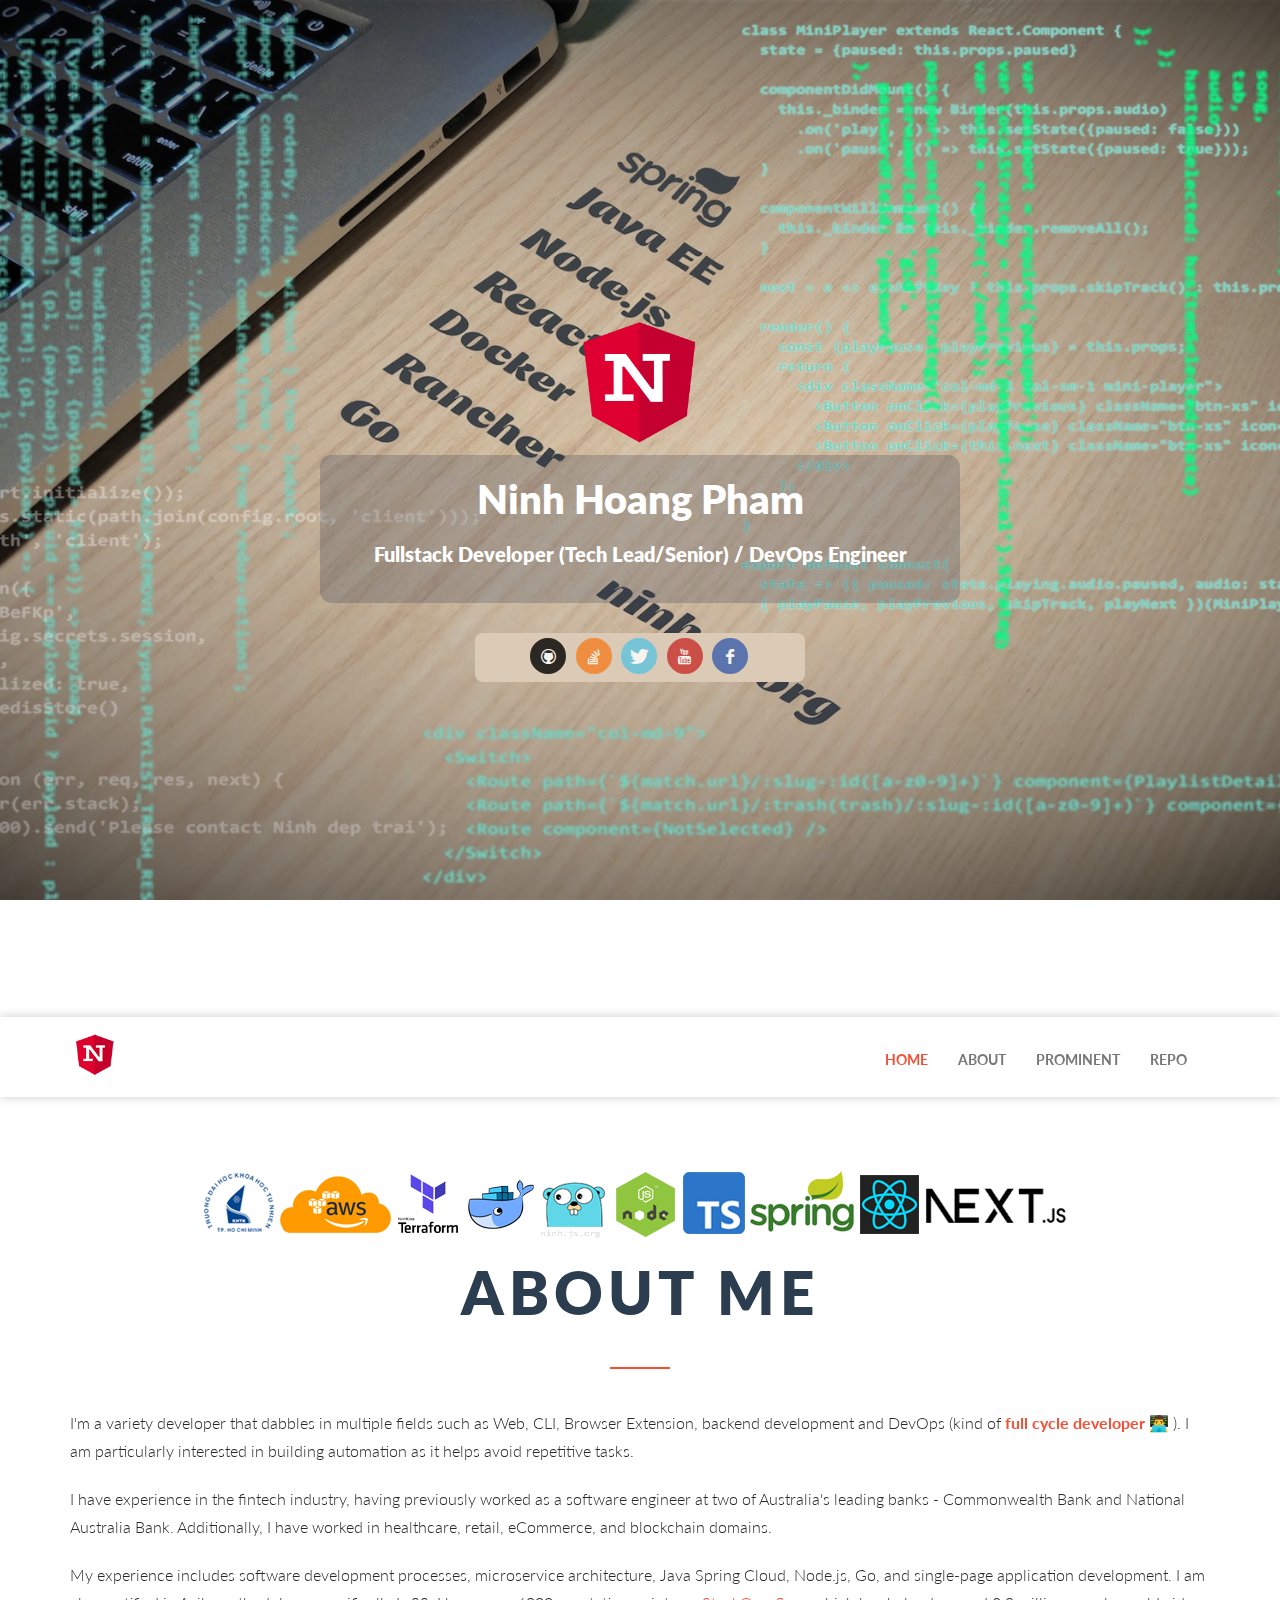
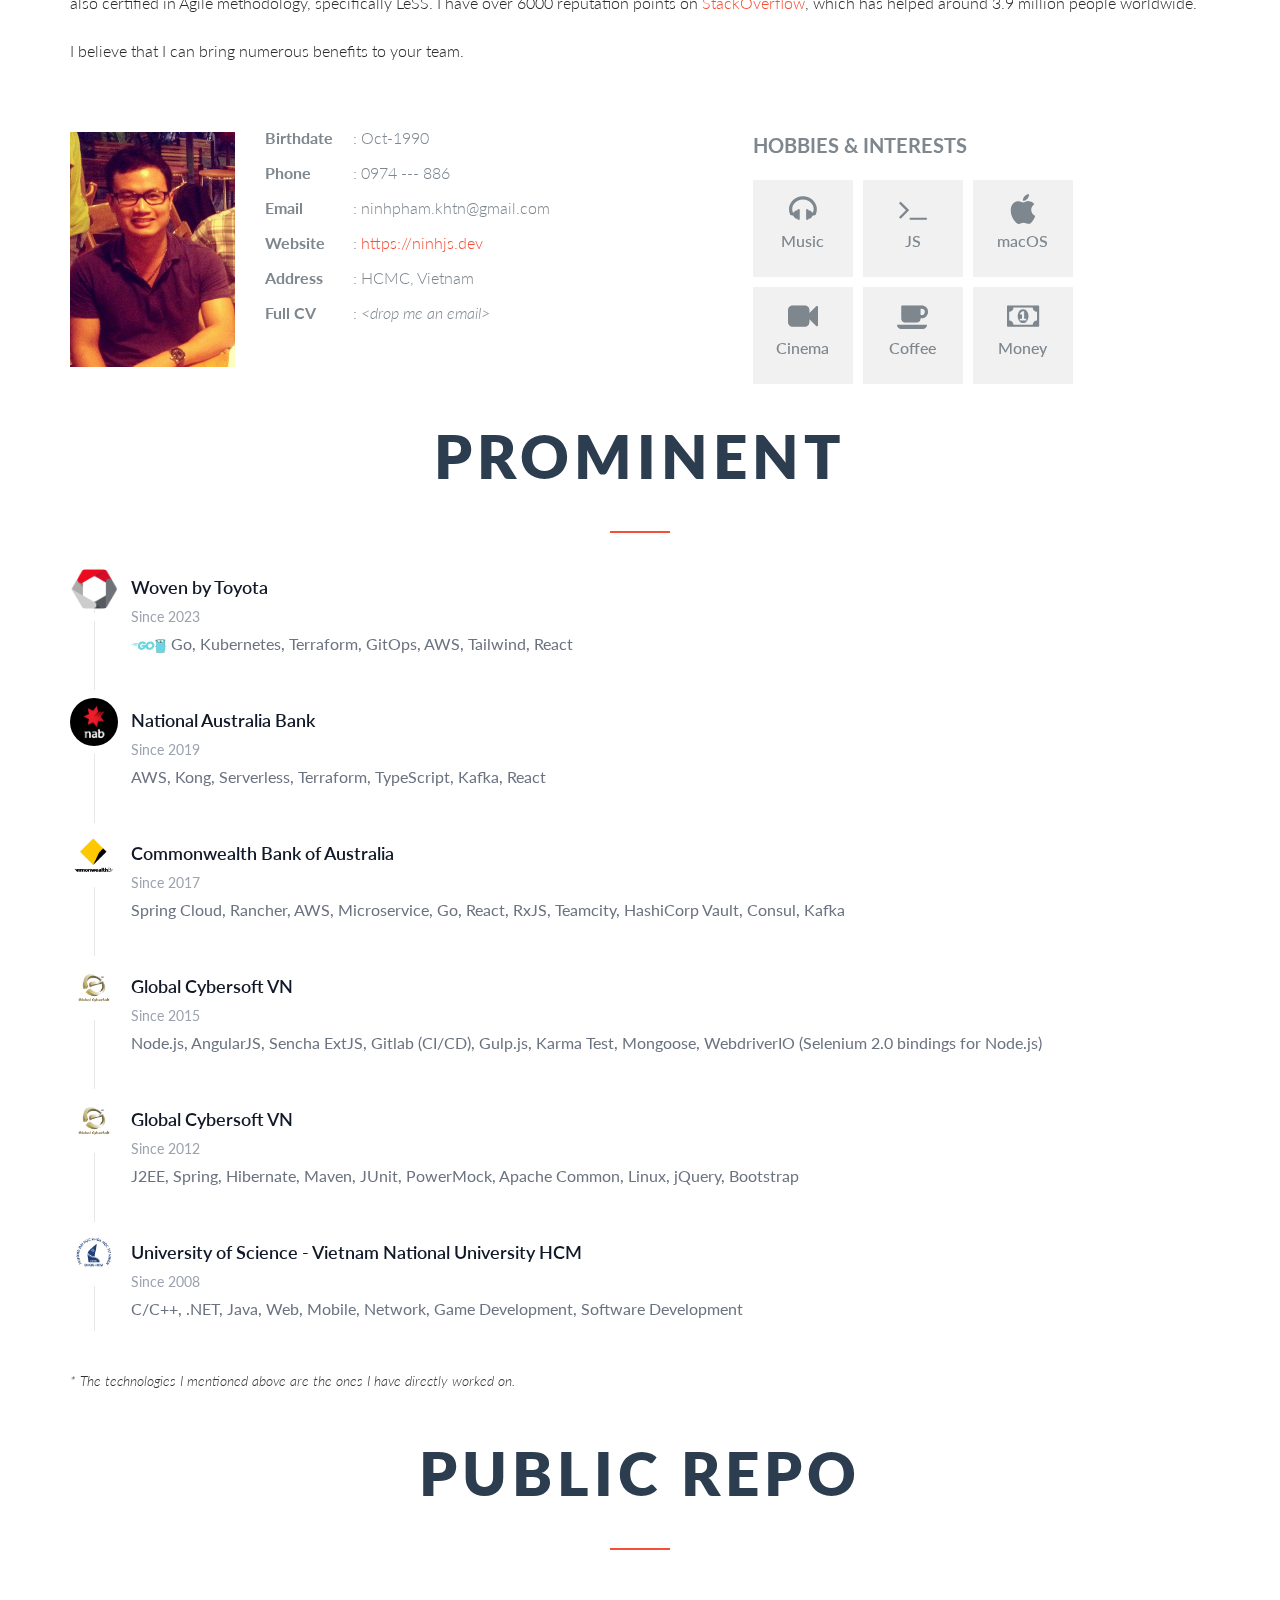
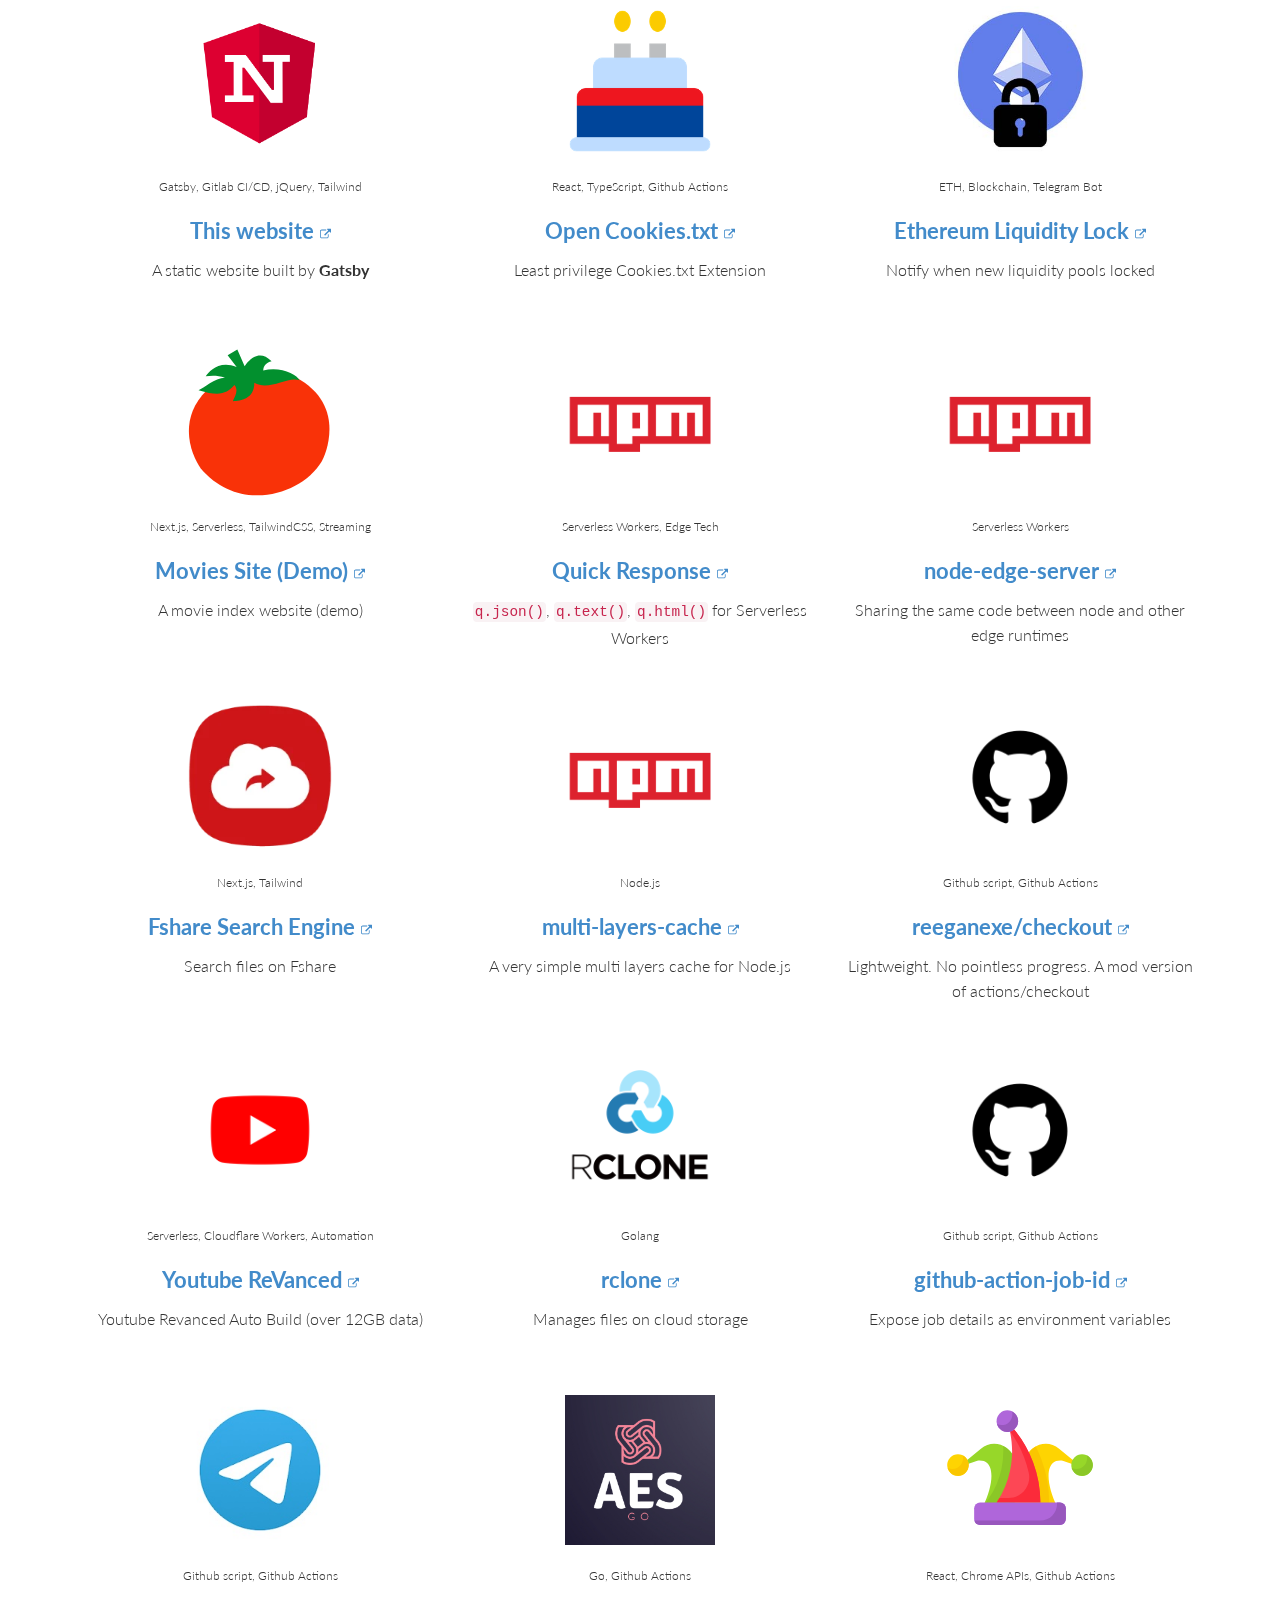
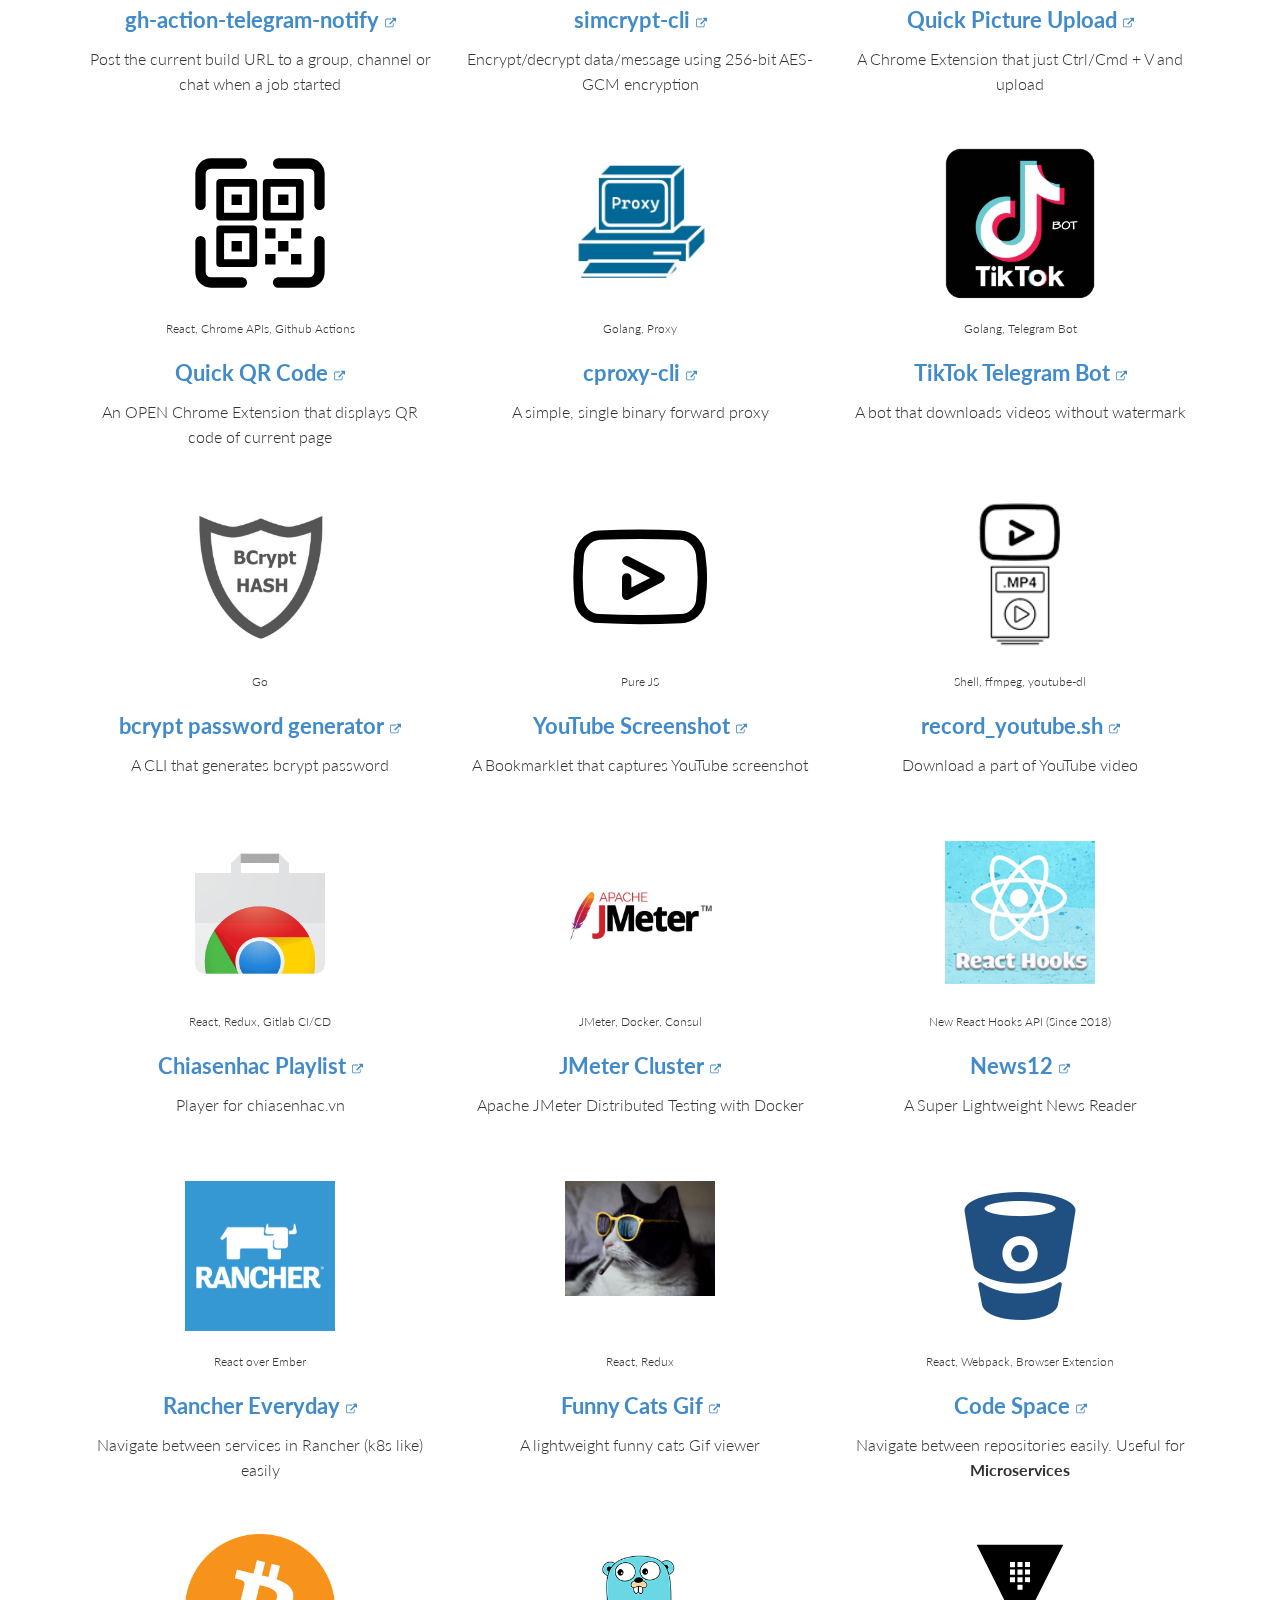
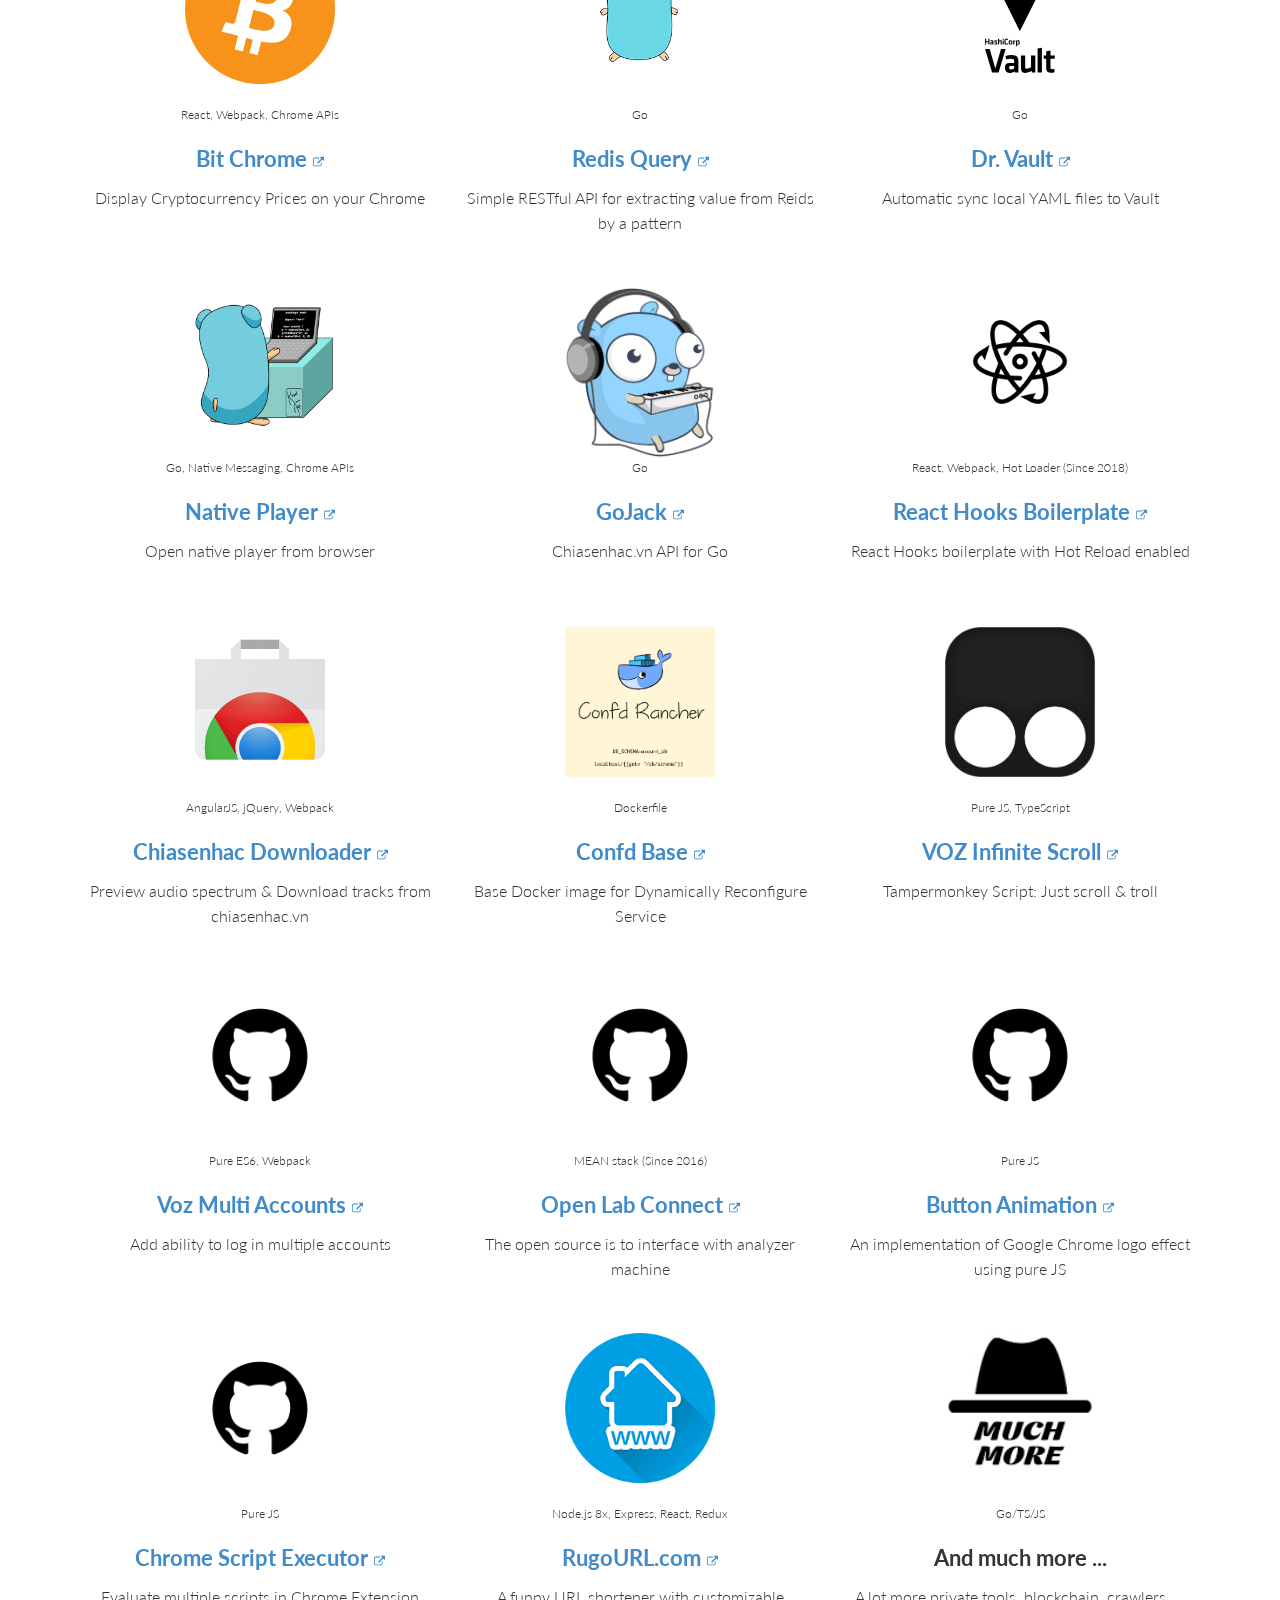
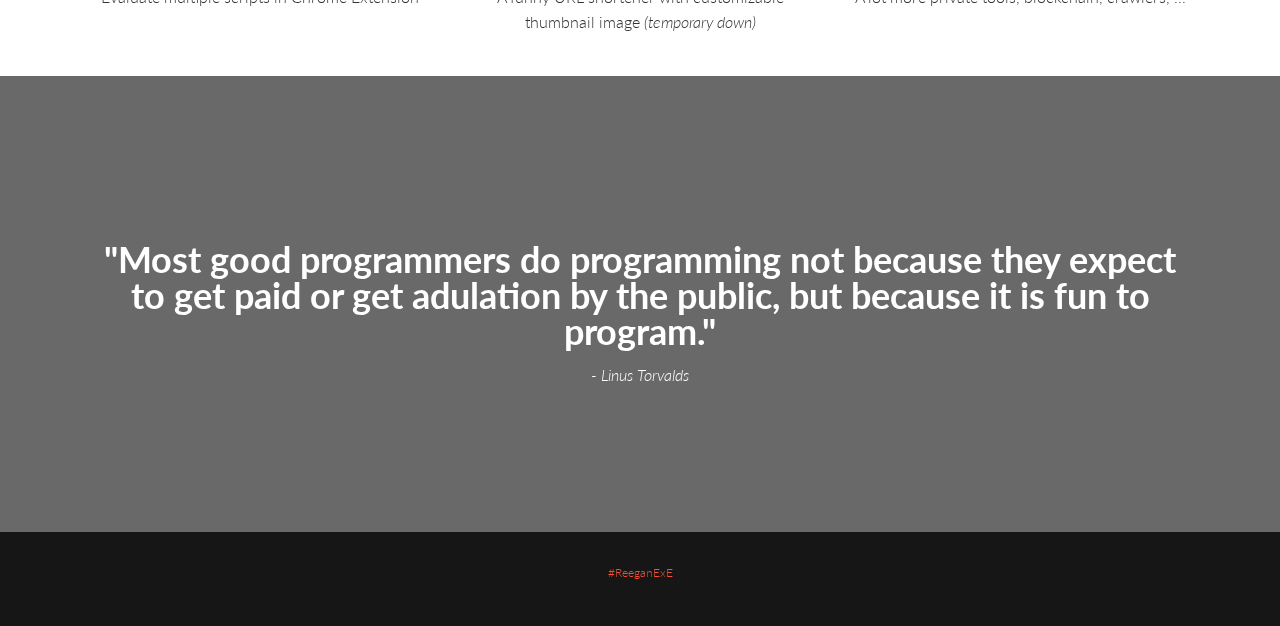
==== commit dbe7f8ee: "Initial" ====
--- a/index.html
+++ b/index.html
@@ -1,6 +1,6 @@
-<!DOCTYPE html><html lang="en"><head><meta charSet="utf-8"/><meta http-equiv="x-ua-compatible" content="ie=edge"/><meta name="viewport" content="width=device-width, initial-scale=1, shrink-to-fit=no"/><meta name="generator" content="Gatsby 5.11.0"/><meta data-react-helmet="true" name="description" content="Spring Cloud, Golang, AWS, Node.js, React, Cloud Native, Docker, TypeScript, DevOps, Webpack, Git, Agile"/><meta data-react-helmet="true" name="keywords" content="Ninh Pham - Resume - ReeganExE"/><meta data-react-helmet="true" property="og:title" content="Ninh Pham - Fullstack Developer / A DevOps / A Tech lead - #ReeganExE"/><meta data-react-helmet="true" property="og:description" content="Spring Cloud, Golang, AWS, Node.js, React, Cloud Native, Docker, TypeScript, DevOps, Webpack, Git, Agile"/><meta data-react-helmet="true" property="og:type" content="website"/><meta data-react-helmet="true" name="twitter:card" content="summary"/><meta data-react-helmet="true" name="twitter:creator" content="@ReeganExE Ninh Pham"/><meta data-react-helmet="true" name="twitter:title" content="Ninh Pham - Fullstack Developer / A DevOps / A Tech lead - #ReeganExE"/><meta data-react-helmet="true" name="twitter:description" content="Spring Cloud, Golang, AWS, Node.js, React, Cloud Native, Docker, TypeScript, DevOps, Webpack, Git, Agile"/><meta data-react-helmet="true" name="twitter:image" content="img/IMG_7351-4-01.jpg"/><meta name="theme-color" content="#4a4a4d"/><style data-href="/styles.87aefa6835c489cd61c1.css" data-identity="gatsby-global-css">/*
+<!DOCTYPE html><html lang="en"><head><meta charSet="utf-8"/><meta http-equiv="x-ua-compatible" content="ie=edge"/><meta name="viewport" content="width=device-width, initial-scale=1, shrink-to-fit=no"/><meta name="generator" content="Gatsby 5.11.0"/><meta data-react-helmet="true" name="description" content="Spring Cloud, Golang, AWS, Node.js, React, Cloud Native, Docker, TypeScript, DevOps, Webpack, Git, Agile"/><meta data-react-helmet="true" name="keywords" content="Ninh Pham - Resume - ReeganExE"/><meta data-react-helmet="true" property="og:title" content="Ninh Pham - Fullstack Developer / A DevOps / A Tech lead - #ReeganExE"/><meta data-react-helmet="true" property="og:description" content="Spring Cloud, Golang, AWS, Node.js, React, Cloud Native, Docker, TypeScript, DevOps, Webpack, Git, Agile"/><meta data-react-helmet="true" property="og:type" content="website"/><meta data-react-helmet="true" name="twitter:card" content="summary"/><meta data-react-helmet="true" name="twitter:creator" content="@ReeganExE Ninh Pham"/><meta data-react-helmet="true" name="twitter:title" content="Ninh Pham - Fullstack Developer / A DevOps / A Tech lead - #ReeganExE"/><meta data-react-helmet="true" name="twitter:description" content="Spring Cloud, Golang, AWS, Node.js, React, Cloud Native, Docker, TypeScript, DevOps, Webpack, Git, Agile"/><meta data-react-helmet="true" name="twitter:image" content="img/IMG_7351-4-01.jpg"/><meta name="theme-color" content="#4a4a4d"/><style data-href="/styles.9053c93e647556840cbc.css" data-identity="gatsby-global-css">/*
 ! tailwindcss v3.3.2 | MIT License | https://tailwindcss.com
-*/*,:after,:before{border:0 solid #e5e7eb;box-sizing:border-box}:after,:before{--tw-content:""}html{-webkit-text-size-adjust:100%;font-feature-settings:normal;font-family:ui-sans-serif,system-ui,-apple-system,BlinkMacSystemFont,Segoe UI,Roboto,Helvetica Neue,Arial,Noto Sans,sans-serif,Apple Color Emoji,Segoe UI Emoji,Segoe UI Symbol,Noto Color Emoji;font-variation-settings:normal;line-height:1.5;-moz-tab-size:4;-o-tab-size:4;tab-size:4}body{line-height:inherit;margin:0}hr{border-top-width:1px;color:inherit;height:0}abbr:where([title]){-webkit-text-decoration:underline dotted;text-decoration:underline dotted}h1,h2,h3,h4,h5,h6{font-size:inherit;font-weight:inherit}a{color:inherit;text-decoration:inherit}b,strong{font-weight:bolder}code,kbd,pre,samp{font-family:ui-monospace,SFMono-Regular,Menlo,Monaco,Consolas,Liberation Mono,Courier New,monospace;font-size:1em}small{font-size:80%}sub,sup{font-size:75%;line-height:0;position:relative;vertical-align:baseline}sub{bottom:-.25em}sup{top:-.5em}table{border-collapse:collapse;border-color:inherit;text-indent:0}button,input,optgroup,select,textarea{color:inherit;font-family:inherit;font-size:100%;font-weight:inherit;line-height:inherit;margin:0;padding:0}button,select{text-transform:none}[type=button],[type=reset],[type=submit],button{-webkit-appearance:button;background-color:transparent;background-image:none}:-moz-focusring{outline:auto}:-moz-ui-invalid{box-shadow:none}progress{vertical-align:baseline}::-webkit-inner-spin-button,::-webkit-outer-spin-button{height:auto}[type=search]{-webkit-appearance:textfield;outline-offset:-2px}::-webkit-search-decoration{-webkit-appearance:none}::-webkit-file-upload-button{-webkit-appearance:button;font:inherit}summary{display:list-item}blockquote,dd,dl,figure,h1,h2,h3,h4,h5,h6,hr,p,pre{margin:0}fieldset{margin:0}fieldset,legend{padding:0}menu,ol,ul{list-style:none;margin:0;padding:0}textarea{resize:vertical}input::-moz-placeholder,textarea::-moz-placeholder{color:#9ca3af;opacity:1}input::placeholder,textarea::placeholder{color:#9ca3af;opacity:1}[role=button],button{cursor:pointer}:disabled{cursor:default}audio,canvas,embed,iframe,img,object,svg,video{display:block;vertical-align:middle}img,video{height:auto;max-width:100%}[hidden]{display:none}*,:after,:before{--tw-border-spacing-x:0;--tw-border-spacing-y:0;--tw-translate-x:0;--tw-translate-y:0;--tw-rotate:0;--tw-skew-x:0;--tw-skew-y:0;--tw-scale-x:1;--tw-scale-y:1;--tw-pan-x: ;--tw-pan-y: ;--tw-pinch-zoom: ;--tw-scroll-snap-strictness:proximity;--tw-gradient-from-position: ;--tw-gradient-via-position: ;--tw-gradient-to-position: ;--tw-ordinal: ;--tw-slashed-zero: ;--tw-numeric-figure: ;--tw-numeric-spacing: ;--tw-numeric-fraction: ;--tw-ring-inset: ;--tw-ring-offset-width:0px;--tw-ring-offset-color:#fff;--tw-ring-color:rgba(59,130,246,.5);--tw-ring-offset-shadow:0 0 #0000;--tw-ring-shadow:0 0 #0000;--tw-shadow:0 0 #0000;--tw-shadow-colored:0 0 #0000;--tw-blur: ;--tw-brightness: ;--tw-contrast: ;--tw-grayscale: ;--tw-hue-rotate: ;--tw-invert: ;--tw-saturate: ;--tw-sepia: ;--tw-drop-shadow: ;--tw-backdrop-blur: ;--tw-backdrop-brightness: ;--tw-backdrop-contrast: ;--tw-backdrop-grayscale: ;--tw-backdrop-hue-rotate: ;--tw-backdrop-invert: ;--tw-backdrop-opacity: ;--tw-backdrop-saturate: ;--tw-backdrop-sepia: }::backdrop{--tw-border-spacing-x:0;--tw-border-spacing-y:0;--tw-translate-x:0;--tw-translate-y:0;--tw-rotate:0;--tw-skew-x:0;--tw-skew-y:0;--tw-scale-x:1;--tw-scale-y:1;--tw-pan-x: ;--tw-pan-y: ;--tw-pinch-zoom: ;--tw-scroll-snap-strictness:proximity;--tw-gradient-from-position: ;--tw-gradient-via-position: ;--tw-gradient-to-position: ;--tw-ordinal: ;--tw-slashed-zero: ;--tw-numeric-figure: ;--tw-numeric-spacing: ;--tw-numeric-fraction: ;--tw-ring-inset: ;--tw-ring-offset-width:0px;--tw-ring-offset-color:#fff;--tw-ring-color:rgba(59,130,246,.5);--tw-ring-offset-shadow:0 0 #0000;--tw-ring-shadow:0 0 #0000;--tw-shadow:0 0 #0000;--tw-shadow-colored:0 0 #0000;--tw-blur: ;--tw-brightness: ;--tw-contrast: ;--tw-grayscale: ;--tw-hue-rotate: ;--tw-invert: ;--tw-saturate: ;--tw-sepia: ;--tw-drop-shadow: ;--tw-backdrop-blur: ;--tw-backdrop-brightness: ;--tw-backdrop-contrast: ;--tw-backdrop-grayscale: ;--tw-backdrop-hue-rotate: ;--tw-backdrop-invert: ;--tw-backdrop-opacity: ;--tw-backdrop-saturate: ;--tw-backdrop-sepia: }._76vbk5{color:var(--tw-format-body);max-width:65ch}._76vbk5 :where([class~=lead]):not(:where([class~=g4isnd] *)){color:var(--tw-format-lead);font-size:1.25em;line-height:1.6;margin-bottom:1.2em;margin-top:1.2em}._76vbk5 :where(a):not(:where([class~=g4isnd] *)){color:var(--tw-format-links);font-weight:500;text-decoration:underline}._76vbk5 :where(a):not(:where([class~=g4isnd] *)):hover{text-decoration:none}._76vbk5 :where(strong):not(:where([class~=g4isnd] *)){color:var(--tw-format-bold);font-weight:700}._76vbk5 :where(a strong):not(:where([class~=g4isnd] *)){color:inherit}._76vbk5 :where(blockquote strong):not(:where([class~=g4isnd] *)){color:inherit}._76vbk5 :where(thead th strong):not(:where([class~=g4isnd] *)){color:inherit}._76vbk5 :where(ol):not(:where([class~=g4isnd] *)){list-style-type:decimal;margin-bottom:1.25em;margin-top:1.25em;padding-left:1.625em}._76vbk5 :where(ol[type=A]):not(:where([class~=g4isnd] *)){list-style-type:upper-alpha}._76vbk5 :where(ol[type=a]):not(:where([class~=g4isnd] *)){list-style-type:lower-alpha}._76vbk5 :where(ol[type=A s]):not(:where([class~=g4isnd] *)){list-style-type:upper-alpha}._76vbk5 :where(ol[type=a s]):not(:where([class~=g4isnd] *)){list-style-type:lower-alpha}._76vbk5 :where(ol[type=I]):not(:where([class~=g4isnd] *)){list-style-type:upper-roman}._76vbk5 :where(ol[type=i]):not(:where([class~=g4isnd] *)){list-style-type:lower-roman}._76vbk5 :where(ol[type=I s]):not(:where([class~=g4isnd] *)){list-style-type:upper-roman}._76vbk5 :where(ol[type=i s]):not(:where([class~=g4isnd] *)){list-style-type:lower-roman}._76vbk5 :where(ol[type="1"]):not(:where([class~=g4isnd] *)){list-style-type:decimal}._76vbk5 :where(ul):not(:where([class~=g4isnd] *)){list-style-type:disc;margin-bottom:1.25em;margin-top:1.25em;padding-left:1.625em}._76vbk5 :where(ol>li):not(:where([class~=g4isnd] *))::marker{color:var(--tw-format-counters);font-weight:400}._76vbk5 :where(ul>li):not(:where([class~=g4isnd] *))::marker{color:var(--tw-format-bullets)}._76vbk5 :where(hr):not(:where([class~=g4isnd] *)){border-color:var(--tw-format-hr);border-top-width:1px;margin-bottom:3em;margin-top:3em}._76vbk5 :where(blockquote):not(:where([class~=g4isnd] *)){color:var(--tw-format-quotes);font-size:1.1111111em;font-style:italic;font-weight:700;margin-bottom:1.6em;quotes:"\201C""\201D""\2018""\2019"}._76vbk5 :where(blockquote):not(:where([class~=g4isnd] *)):before{background-image:url("data:image/svg+xml;charset=utf-8,%3Csvg xmlns='http://www.w3.org/2000/svg' width='32' height='24' fill='none' viewBox='0 0 32 24'%3E%3Cpath fill='%239CA3AF' d='M18.69 24v-9.855C18.69 6.54 23.663 1.385 30.666 0l1.326 2.868c-3.242 1.223-5.326 4.85-5.326 7.799H32V24H18.69ZM0 24v-9.855C0 6.54 4.997 1.384 12 0l1.328 2.868C10.084 4.091 8 7.718 8 10.667h5.31V24H0Z'/%3E%3C/svg%3E");background-repeat:no-repeat;color:var(--tw-format-quotes);content:"";display:block;height:1.3333333em;margin-top:1.6em;width:1.7777778em}._76vbk5 :where(blockquote p:first-of-type):not(:where([class~=g4isnd] *)):before{content:open-quote}._76vbk5 :where(blockquote p:last-of-type):not(:where([class~=g4isnd] *)):after{content:close-quote}._76vbk5 :where(h1):not(:where([class~=g4isnd] *)){color:var(--tw-format-headings);font-size:2.25em;font-weight:800;line-height:1.1111111;margin-bottom:.8888889em;margin-top:0}._76vbk5 :where(h1 strong):not(:where([class~=g4isnd] *)){color:inherit;font-weight:900}._76vbk5 :where(h2):not(:where([class~=g4isnd] *)){color:var(--tw-format-headings);font-size:1.5em;font-weight:700;line-height:1.3333333;margin-bottom:1em;margin-top:0}._76vbk5 :where(h2 strong):not(:where([class~=g4isnd] *)){color:inherit;font-weight:800}._76vbk5 :where(h3):not(:where([class~=g4isnd] *)){color:var(--tw-format-headings);font-size:1.25em;font-weight:700;line-height:1.6;margin-bottom:.6em;margin-top:0}._76vbk5 :where(h3 strong):not(:where([class~=g4isnd] *)){color:inherit;font-weight:800}._76vbk5 :where(h4):not(:where([class~=g4isnd] *)){color:var(--tw-format-headings);font-weight:600;line-height:1.5;margin-bottom:.5em;margin-top:0}._76vbk5 :where(h4 strong):not(:where([class~=g4isnd] *)){color:inherit;font-weight:700}._76vbk5 :where(img):not(:where([class~=g4isnd] *)){margin-bottom:2em;margin-top:2em}._76vbk5 :where(figure>*):not(:where([class~=g4isnd] *)){margin-bottom:0;margin-top:0}._76vbk5 :where(figcaption):not(:where([class~=g4isnd] *)){color:var(--tw-format-captions);font-size:.875em;line-height:1.4285714;margin-top:.8571429em}._76vbk5 :where(code):not(:where([class~=g4isnd] *)){background-color:var(--tw-format-code-bg);border-radius:.2222222em;color:var(--tw-format-code);font-size:.875em;font-weight:600;padding:.3333333em .5555556em}._76vbk5 :where(a code):not(:where([class~=g4isnd] *)){color:inherit}._76vbk5 :where(h1 code):not(:where([class~=g4isnd] *)){color:inherit}._76vbk5 :where(h2 code):not(:where([class~=g4isnd] *)){color:inherit;font-size:.875em}._76vbk5 :where(h3 code):not(:where([class~=g4isnd] *)){color:inherit;font-size:.9em}._76vbk5 :where(h4 code):not(:where([class~=g4isnd] *)){color:inherit}._76vbk5 :where(blockquote code):not(:where([class~=g4isnd] *)){color:inherit}._76vbk5 :where(thead th code):not(:where([class~=g4isnd] *)){color:inherit}._76vbk5 :where(pre):not(:where([class~=g4isnd] *)){background-color:var(--tw-format-pre-bg);border-radius:.375rem;color:var(--tw-format-pre-code);font-size:.875em;font-weight:400;line-height:1.7142857;margin-bottom:1.7142857em;margin-top:1.7142857em;overflow-x:auto;padding:.8571429em 1.1428571em}._76vbk5 :where(pre code):not(:where([class~=g4isnd] *)){background-color:transparent;border-radius:0;border-width:0;color:inherit;font-family:inherit;font-size:inherit;font-weight:inherit;line-height:inherit;padding:0}._76vbk5 :where(pre code):not(:where([class~=g4isnd] *)):before{content:none}._76vbk5 :where(pre code):not(:where([class~=g4isnd] *)):after{content:none}._76vbk5 :where(table):not(:where([class~=g4isnd] *)){font-size:.875em;line-height:1.7142857;margin-bottom:2em;margin-top:2em;table-layout:auto;text-align:left;width:100%}._76vbk5 :where(thead):not(:where([class~=g4isnd] *)){background-color:var(--tw-format-th-bg);border-radius:.2777778em}._76vbk5 :where(thead th):not(:where([class~=g4isnd] *)){color:var(--tw-format-headings);font-weight:600;padding:.5555556em .5714286em .5714286em;vertical-align:bottom}._76vbk5 :where(tbody tr):not(:where([class~=g4isnd] *)){border-bottom-color:var(--tw-format-td-borders);border-bottom-width:1px}._76vbk5 :where(tbody tr:last-child):not(:where([class~=g4isnd] *)){border-bottom-width:0}._76vbk5 :where(tbody td):not(:where([class~=g4isnd] *)){vertical-align:baseline}._76vbk5 :where(tfoot):not(:where([class~=g4isnd] *)){border-top-color:var(--tw-format-th-borders);border-top-width:1px}._76vbk5 :where(tfoot td):not(:where([class~=g4isnd] *)){vertical-align:top}._76vbk5{--tw-format-body:#6b7280;--tw-format-headings:#111827;--tw-format-lead:#6b7280;--tw-format-links:#4b5563;--tw-format-bold:#111827;--tw-format-counters:#6b7280;--tw-format-bullets:#6b7280;--tw-format-hr:#e5e7eb;--tw-format-quotes:#111827;--tw-format-quote-borders:#e5e7eb;--tw-format-captions:#6b7280;--tw-format-code:#111827;--tw-format-code-bg:#f3f4f6;--tw-format-pre-code:#4b5563;--tw-format-pre-bg:#f3f4f6;--tw-format-th-borders:#e5e7eb;--tw-format-th-bg:#f9fafb;--tw-format-td-borders:#e5e7eb;--tw-format-invert-body:#d7d7d8;--tw-format-invert-headings:#fff;--tw-format-invert-lead:#fff;--tw-format-invert-links:#fff;--tw-format-invert-bold:#fff;--tw-format-invert-counters:#9ca3af;--tw-format-invert-bullets:#4b5563;--tw-format-invert-hr:#374151;--tw-format-invert-quotes:#f3f4f6;--tw-format-invert-quote-borders:#374151;--tw-format-invert-captions:#9ca3af;--tw-format-invert-code:#fff;--tw-format-invert-code-bg:#1f2937;--tw-format-invert-pre-code:#d1d5db;--tw-format-invert-pre-bg:#374151;--tw-format-invert-th-borders:#4b5563;--tw-format-invert-td-borders:#747577;--tw-format-invert-th-bg:#4f6689;font-size:1rem;line-height:1.75}._76vbk5 :where(p):not(:where([class~=g4isnd] *)){margin-bottom:1.25em;margin-top:1.25em}._76vbk5 :where(blockquote>p:first-child):not(:where([class~=g4isnd] *)){margin-top:0}._76vbk5 :where(video):not(:where([class~=g4isnd] *)){margin-bottom:2em;margin-top:2em}._76vbk5 :where(figure):not(:where([class~=g4isnd] *)){margin-bottom:2em;margin-top:2em}._76vbk5 :where(li):not(:where([class~=g4isnd] *)){margin-bottom:.5em;margin-top:.5em}._76vbk5 :where(ol>li):not(:where([class~=g4isnd] *)){padding-left:.375em}._76vbk5 :where(ul>li):not(:where([class~=g4isnd] *)){padding-left:.375em}._76vbk5 :where(._76vbk5>ul>li p):not(:where([class~=g4isnd] *)){margin-bottom:.75em;margin-top:.75em}._76vbk5 :where(._76vbk5>ul>li>:first-child):not(:where([class~=g4isnd] *)){margin-top:1.25em}._76vbk5 :where(._76vbk5>ul>li>:last-child):not(:where([class~=g4isnd] *)){margin-bottom:1.25em}._76vbk5 :where(._76vbk5>ol>li>:first-child):not(:where([class~=g4isnd] *)){margin-top:1.25em}._76vbk5 :where(._76vbk5>ol>li>:last-child):not(:where([class~=g4isnd] *)){margin-bottom:1.25em}._76vbk5 :where(ul ul,ul ol,ol ul,ol ol):not(:where([class~=g4isnd] *)){margin-bottom:.75em;margin-top:.75em}._76vbk5 :where(hr+*):not(:where([class~=g4isnd] *)){margin-top:0}._76vbk5 :where(h2+*):not(:where([class~=g4isnd] *)){margin-top:0}._76vbk5 :where(h3+*):not(:where([class~=g4isnd] *)){margin-top:0}._76vbk5 :where(h4+*):not(:where([class~=g4isnd] *)){margin-top:0}._76vbk5 :where(thead th:last-child):not(:where([class~=g4isnd] *)){padding-right:0}._76vbk5 :where(tbody td,tfoot td):not(:where([class~=g4isnd] *)){padding:.5714286em}._76vbk5 :where(tbody td:last-child,tfoot td:last-child):not(:where([class~=g4isnd] *)){padding-right:0}._76vbk5 :where(._76vbk5>:first-child):not(:where([class~=g4isnd] *)){margin-top:0}._76vbk5 :where(._76vbk5>:last-child):not(:where([class~=g4isnd] *)){margin-bottom:0}._1wscnn8{font-size:1rem;line-height:1.7142857}._1wscnn8 :where(p):not(:where([class~=g4isnd] *)){margin-bottom:1em;margin-top:1em}._1wscnn8 :where([class~=lead]):not(:where([class~=g4isnd] *)){font-size:1.125em;line-height:1.5555556;margin-bottom:.8888889em;margin-top:.8888889em}._1wscnn8 :where(blockquote):not(:where([class~=g4isnd] *)){margin-bottom:1.3333333em}._1wscnn8 :where(blockquote):not(:where([class~=g4isnd] *)):before{margin-top:1.3333333em}._1wscnn8 :where(h1):not(:where([class~=g4isnd] *)){font-size:1.6666667em;line-height:1.2;margin-bottom:.8em;margin-top:0}._1wscnn8 :where(h2):not(:where([class~=g4isnd] *)){font-size:1.5em;line-height:1.4;margin-bottom:.8em;margin-top:0}._1wscnn8 :where(h3):not(:where([class~=g4isnd] *)){font-size:1.25em;line-height:1.5555556;margin-bottom:.4444444em;margin-top:0}._1wscnn8 :where(h4):not(:where([class~=g4isnd] *)){font-size:1.125em;line-height:1.25;margin-bottom:.5em;margin-top:0}._1wscnn8 :where(img):not(:where([class~=g4isnd] *)){margin-bottom:1.5em;margin-top:1.5em}._1wscnn8 :where(video):not(:where([class~=g4isnd] *)){margin-bottom:1.5em;margin-top:1.5em}._1wscnn8 :where(figure):not(:where([class~=g4isnd] *)){margin-bottom:1.5em;margin-top:1.5em}._1wscnn8 :where(figure>*):not(:where([class~=g4isnd] *)){margin-bottom:0;margin-top:0}._1wscnn8 :where(figcaption):not(:where([class~=g4isnd] *)){font-size:.875em;line-height:1.3333333;margin-top:.6666667em;text-align:center}._1wscnn8 :where(code):not(:where([class~=g4isnd] *)){font-size:.875em}._1wscnn8 :where(h2 code):not(:where([class~=g4isnd] *)){font-size:.9em}._1wscnn8 :where(h3 code):not(:where([class~=g4isnd] *)){font-size:.8888889em}._1wscnn8 :where(pre):not(:where([class~=g4isnd] *)){border-radius:.25rem;font-size:.875em;line-height:1.6666667;margin-bottom:1.6666667em;margin-top:1.6666667em;padding:.6666667em 1em}._1wscnn8 :where(ol):not(:where([class~=g4isnd] *)){margin-bottom:1em;margin-top:1em;padding-left:1.375em}._1wscnn8 :where(ul):not(:where([class~=g4isnd] *)){margin-bottom:1em;margin-top:1em;padding-left:1.375em}._1wscnn8 :where(li):not(:where([class~=g4isnd] *)){margin-bottom:.25em;margin-top:.25em}._1wscnn8 :where(ol>li):not(:where([class~=g4isnd] *)){padding-left:.375em}._1wscnn8 :where(ul>li):not(:where([class~=g4isnd] *)){padding-left:.375em}._1wscnn8 :where(._76vbk5>ul>li p):not(:where([class~=g4isnd] *)){margin-bottom:.5em;margin-top:.5em}._1wscnn8 :where(._76vbk5>ul>li>:first-child):not(:where([class~=g4isnd] *)){margin-top:1em}._1wscnn8 :where(._76vbk5>ul>li>:last-child):not(:where([class~=g4isnd] *)){margin-bottom:1em}._1wscnn8 :where(._76vbk5>ol>li>:first-child):not(:where([class~=g4isnd] *)){margin-top:1em}._1wscnn8 :where(._76vbk5>ol>li>:last-child):not(:where([class~=g4isnd] *)){margin-bottom:1em}._1wscnn8 :where(ul ul,ul ol,ol ul,ol ol):not(:where([class~=g4isnd] *)){margin-bottom:.5em;margin-top:.5em}._1wscnn8 :where(hr):not(:where([class~=g4isnd] *)){margin-bottom:2.5em;margin-top:2.5em}._1wscnn8 :where(hr+*):not(:where([class~=g4isnd] *)){margin-top:0}._1wscnn8 :where(h2+*):not(:where([class~=g4isnd] *)){margin-top:0}._1wscnn8 :where(h3+*):not(:where([class~=g4isnd] *)){margin-top:0}._1wscnn8 :where(h4+*):not(:where([class~=g4isnd] *)){margin-top:0}._1wscnn8 :where(table):not(:where([class~=g4isnd] *)){font-size:.875em;line-height:1.5}._1wscnn8 :where(thead th):not(:where([class~=g4isnd] *)){padding-bottom:.6666667em;padding-left:1em;padding-right:1em}._1wscnn8 :where(thead th:first-child):not(:where([class~=g4isnd] *)){padding-left:0}._1wscnn8 :where(thead th:last-child):not(:where([class~=g4isnd] *)){padding-right:0}._1wscnn8 :where(tbody td,tfoot td):not(:where([class~=g4isnd] *)){padding:.6666667em 1em}._1wscnn8 :where(tbody td:first-child,tfoot td:first-child):not(:where([class~=g4isnd] *)){padding-left:0}._1wscnn8 :where(tbody td:last-child,tfoot td:last-child):not(:where([class~=g4isnd] *)){padding-right:0}._1wscnn8 :where(._76vbk5>:first-child):not(:where([class~=g4isnd] *)){margin-top:0}._1wscnn8 :where(._76vbk5>:last-child):not(:where([class~=g4isnd] *)){margin-bottom:0}._1361fa5 :where(._76vbk5>ul>li p):not(:where([class~=g4isnd] *)){margin-bottom:.75em;margin-top:.75em}._1361fa5 :where(._76vbk5>ul>li>:first-child):not(:where([class~=g4isnd] *)){margin-top:1.25em}._1361fa5 :where(._76vbk5>ul>li>:last-child):not(:where([class~=g4isnd] *)){margin-bottom:1.25em}._1361fa5 :where(._76vbk5>ol>li>:first-child):not(:where([class~=g4isnd] *)){margin-top:1.25em}._1361fa5 :where(._76vbk5>ol>li>:last-child):not(:where([class~=g4isnd] *)){margin-bottom:1.25em}._1361fa5 :where(._76vbk5>:first-child):not(:where([class~=g4isnd] *)){margin-top:0}._1361fa5 :where(._76vbk5>:last-child):not(:where([class~=g4isnd] *)){margin-bottom:0}.jz7pd :where(._76vbk5>ul>li p):not(:where([class~=g4isnd] *)){margin-bottom:.8888889em;margin-top:.8888889em}.jz7pd :where(._76vbk5>ul>li>:first-child):not(:where([class~=g4isnd] *)){margin-top:1.3333333em}.jz7pd :where(._76vbk5>ul>li>:last-child):not(:where([class~=g4isnd] *)){margin-bottom:1.3333333em}.jz7pd :where(._76vbk5>ol>li>:first-child):not(:where([class~=g4isnd] *)){margin-top:1.3333333em}.jz7pd :where(._76vbk5>ol>li>:last-child):not(:where([class~=g4isnd] *)){margin-bottom:1.3333333em}.jz7pd :where(._76vbk5>:first-child):not(:where([class~=g4isnd] *)){margin-top:0}.jz7pd :where(._76vbk5>:last-child):not(:where([class~=g4isnd] *)){margin-bottom:0}.azbvo{--tw-format-links:#2563eb;--tw-format-invert-links:#3b82f6}._51v6cw{pointer-events:none}._1qwt6eo{position:fixed}.lh95jr{position:absolute}._1583wtq{position:relative}._1y5hrgw{bottom:0;top:0}.id5p1g{left:-3.8rem}._1wcebvz{top:-.5rem}.yr2iim{left:0}.yh2wtn{left:.75rem}._5cirth{top:.75rem}._1a5vso2{margin-left:1rem;margin-right:1rem}._4gyfnx{margin-left:auto;margin-right:auto}._1jwo9vv{margin-bottom:1.5rem;margin-top:1.5rem}._1p37y3b{margin-bottom:.25rem}._1pd7jsa{margin-bottom:.5rem}._1pn75h9{margin-bottom:.75rem}._1np9xmg{margin-bottom:1rem}._1nz9jbf{margin-bottom:1.25rem}._1o9950e{margin-bottom:1.5rem}._1mlbiuk{margin-bottom:2rem}._17wtfsk{margin-left:.5rem}._16sv10o{margin-left:1.5rem}._16ivfbp{margin-left:2.25rem}._1bbyk6f{margin-right:.25rem}._1bvxrkd{margin-right:.75rem}._19y0jpk{margin-right:1rem}.wnly8f{margin-top:.75rem}.vtn55i{margin-top:1rem}.w3mquh{margin-top:1.25rem}.v9nxrk{margin-top:1.5rem}.qfu40j{display:block}.jdz4sv{display:inline-block}._6nsmgx{display:flex}._1f3dirx{display:inline-flex}._18kzfii{display:table}._134loj2{display:grid}._1txjbi6{display:none}._1wk6xju{height:3rem}._1vg8iry{height:4rem}._1cbp6o0{height:1.25rem}._1d5nzqx{height:1.5rem}._1fxk0on{height:2rem}.x8g8mf{min-height:340px}._1vi1wru{min-height:100vh}.xkrtq1{width:3rem}.yoq8hx{width:4rem}.u6ny0t{width:1.25rem}.tcp4xw{width:1.5rem}.zru26a{width:20rem}.quspp5{width:2.25rem}.qjts0l{width:auto}._1l8rz2r{width:100%}._1y6mv8z{max-width:42rem}._1b1kyib{max-width:768px}._1n0t1j6{max-width:640px}._1mq55qm{max-width:1280px}._1g3jprv{max-width:24rem}._1gd1cd7{max-width:36rem}._1b38w6q{max-width:20rem}._6aa4g2{flex-shrink:0}.exfhtc{cursor:pointer}.rrmjt8{grid-template-columns:repeat(1,minmax(0,1fr))}.sllcw5{grid-template-columns:repeat(2,minmax(0,1fr))}.rw9exi{flex-direction:column}.plfnkg{flex-wrap:wrap}.fsnkm4{align-items:center}._12r3ryo{justify-content:center}._17eq4vn{justify-content:space-between}._4safwe{justify-content:space-evenly}.t4skwy{gap:3rem}._1x6u02n{gap:2rem}._1qxhqlb{-moz-column-gap:.75rem;column-gap:.75rem}._1kakb73>:not([hidden])~:not([hidden]){--tw-space-x-reverse:0;margin-left:calc(1.25rem*(1 - var(--tw-space-x-reverse)));margin-right:calc(1.25rem*var(--tw-space-x-reverse))}.qjwxtf>:not([hidden])~:not([hidden]){--tw-space-y-reverse:0;margin-bottom:calc(1rem*var(--tw-space-y-reverse));margin-top:calc(1rem*(1 - var(--tw-space-y-reverse)))}._5b5f3u{align-self:center}._1cpoko5{white-space:nowrap}._1d94qtr{border-radius:.25rem}.agb6un{border-radius:9999px}._13pj7qz{border-radius:.5rem}.yzt4gf{border-radius:.375rem}._10ya1hw{border-width:1px}._7ykxo5{border-left-width:1px}.b3rs07{border-color:rgb(229 231 235/var(--tw-border-opacity))}._1b0ebto,.b3rs07{--tw-border-opacity:1}._1b0ebto{border-color:rgb(209 213 219/var(--tw-border-opacity))}._1071b0q{--tw-bg-opacity:1;background-color:rgb(239 246 255/var(--tw-bg-opacity))}._15ivz9q{--tw-bg-opacity:1;background-color:rgb(59 130 246/var(--tw-bg-opacity))}.ftw5tb{--tw-bg-opacity:1;background-color:rgb(249 250 251/var(--tw-bg-opacity))}._1hwopl2{background-color:transparent}._19y4pxt{--tw-bg-opacity:1;background-color:rgb(255 255 255/var(--tw-bg-opacity))}.fzfa2p{background-image:linear-gradient(to right,var(--tw-gradient-stops))}._51h59m{--tw-gradient-from:#f35 var(--tw-gradient-from-position);--tw-gradient-to:rgba(255,51,85,0) var(--tw-gradient-to-position);--tw-gradient-stops:var(--tw-gradient-from),var(--tw-gradient-to)}._1a03vlc{--tw-gradient-to:#f29718 var(--tw-gradient-to-position)}._1cd8p48{fill:#3b82f6}._13bcv47{padding:0}._131d9f8{padding:.25rem}._13lcgt6{padding:.75rem}._127egcb{padding:1rem}.a7u82v{padding-left:1rem;padding-right:1rem}._9xumdw{padding-left:1.25rem;padding-right:1.25rem}.artfgt{padding-left:1.5rem;padding-right:1.5rem}._1jiqqn{padding-bottom:.25rem;padding-top:.25rem}._1c04qhj{padding-bottom:3rem;padding-top:3rem}._1ticfm{padding-bottom:.5rem;padding-top:.5rem}._23hy4l{padding-bottom:.75rem;padding-top:.75rem}.pjxnq{padding-bottom:1.5rem;padding-top:1.5rem}._3hfylg{padding-bottom:2rem;padding-top:2rem}.p1vjp8{padding-bottom:4rem}.l2yptg{padding-left:2.5rem}._7qxv1u{padding-left:.75rem}._1o47uxl{padding-right:1rem}._1uztkjf{padding-top:1rem}._1xyqld5{text-align:left}._1rmp8sh{text-align:center}._1hiip5m{font-size:1.5rem;line-height:2rem}._48u58l{font-size:1.875rem;line-height:2.25rem}.ojfqf0{font-size:22px}._3kkzct{font-size:1rem;line-height:1.5rem}.ua3q5d{font-size:1.125rem;line-height:1.75rem}.rhawic{font-size:.875rem;line-height:1.25rem}.ian4is{font-size:1.25rem;line-height:1.75rem}.ye8ltl{font-weight:700}._12seunj{font-weight:800}._1d6p81e{font-weight:300}._8rdn0l{font-weight:500}._5ssev1{font-weight:400}._1a5k2nv{font-weight:600}.ms1chy{text-transform:uppercase}._5mrly2{font-style:italic}.sb1jwu{font-style:normal}.dwtrf9{line-height:1}._18tx0ud{line-height:1.25}._3zop32{letter-spacing:-.025em}._1fjilfp{letter-spacing:.025em}._10kckq{color:rgb(59 130 246/var(--tw-text-opacity))}._10kckq,._10x6we7{--tw-text-opacity:1}._10x6we7{color:rgb(37 99 235/var(--tw-text-opacity))}._1lq7ob5{--tw-text-opacity:1;color:rgb(30 64 175/var(--tw-text-opacity))}._1atcp7y{--tw-text-opacity:1;color:rgb(156 163 175/var(--tw-text-opacity))}._11gk1zt{--tw-text-opacity:1;color:rgb(107 114 128/var(--tw-text-opacity))}._1tsjsjm{color:rgb(31 41 55/var(--tw-text-opacity))}._1tsjsjm,.tvx8q5{--tw-text-opacity:1}.tvx8q5{color:rgb(17 24 39/var(--tw-text-opacity))}.xpn3px{--tw-text-opacity:1;color:rgb(255 255 255/var(--tw-text-opacity))}.mkxii9{--tw-ring-offset-shadow:var(--tw-ring-inset) 0 0 0 var(--tw-ring-offset-width) var(--tw-ring-offset-color);--tw-ring-shadow:var(--tw-ring-inset) 0 0 0 calc(8px + var(--tw-ring-offset-width)) var(--tw-ring-color);box-shadow:var(--tw-ring-offset-shadow),var(--tw-ring-shadow),var(--tw-shadow,0 0 #0000)}._1jka53w{--tw-ring-opacity:1;--tw-ring-color:rgb(255 255 255/var(--tw-ring-opacity))}._1bgbiz0{transition-duration:.15s;transition-property:color,background-color,border-color,text-decoration-color,fill,stroke;transition-timing-function:cubic-bezier(.4,0,.2,1)}._17q3hl9{transition-duration:.2s}body{font-family:Lato,Helvetica,Arial,sans-serif}.repo-content{text-align:center}.repo-link h3{color:#428bca;font-size:22px}.repo-link:hover{color:#428bca;text-decoration:underline}.repo-link h3 .fa{font-size:11px;margin-left:6px}.section{padding:6px 0!important}code{padding:2px!important}:is(._16z7uiy ._1d1h1aa){--tw-format-body:var(--tw-format-invert-body);--tw-format-headings:var(--tw-format-invert-headings);--tw-format-lead:var(--tw-format-invert-lead);--tw-format-links:var(--tw-format-invert-links);--tw-format-bold:var(--tw-format-invert-bold);--tw-format-counters:var(--tw-format-invert-counters);--tw-format-bullets:var(--tw-format-invert-bullets);--tw-format-hr:var(--tw-format-invert-hr);--tw-format-quotes:var(--tw-format-invert-quotes);--tw-format-quote-borders:var(--tw-format-invert-quote-borders);--tw-format-captions:var(--tw-format-invert-captions);--tw-format-code:var(--tw-format-invert-code);--tw-format-code-bg:var(--tw-format-invert-code-bg);--tw-format-pre-code:var(--tw-format-invert-pre-code);--tw-format-pre-bg:var(--tw-format-invert-pre-bg);--tw-format-th-borders:var(--tw-format-invert-th-borders);--tw-format-td-borders:var(--tw-format-invert-td-borders);--tw-format-th-bg:var(--tw-format-invert-th-bg)}@media (min-width:640px){._7hg2xv{font-size:1rem;line-height:1.75}._7hg2xv :where(p):not(:where([class~=g4isnd] *)){margin-bottom:1.25em;margin-top:1.25em}._7hg2xv :where([class~=lead]):not(:where([class~=g4isnd] *)){font-size:1.25em;line-height:1.6;margin-bottom:1.2em;margin-top:1.2em}._7hg2xv :where(blockquote):not(:where([class~=g4isnd] *)){margin-bottom:1.6em}._7hg2xv :where(blockquote):not(:where([class~=g4isnd] *)):before{margin-top:1.6em}._7hg2xv :where(blockquote>p:first-child):not(:where([class~=g4isnd] *)){margin-top:0}._7hg2xv :where(h1):not(:where([class~=g4isnd] *)){font-size:2.25em;line-height:1.1111111;margin-bottom:.8888889em;margin-top:0}._7hg2xv :where(h2):not(:where([class~=g4isnd] *)){font-size:1.5em;line-height:1.3333333;margin-bottom:1em;margin-top:0}._7hg2xv :where(h3):not(:where([class~=g4isnd] *)){font-size:1.25em;line-height:1.6;margin-bottom:.6em;margin-top:0}._7hg2xv :where(h4):not(:where([class~=g4isnd] *)){line-height:1.5;margin-bottom:.5em;margin-top:0}._7hg2xv :where(img):not(:where([class~=g4isnd] *)){margin-bottom:2em;margin-top:2em}._7hg2xv :where(video):not(:where([class~=g4isnd] *)){margin-bottom:2em;margin-top:2em}._7hg2xv :where(figure):not(:where([class~=g4isnd] *)){margin-bottom:2em;margin-top:2em}._7hg2xv :where(figure>*):not(:where([class~=g4isnd] *)){margin-bottom:0;margin-top:0}._7hg2xv :where(figcaption):not(:where([class~=g4isnd] *)){font-size:.875em;line-height:1.4285714;margin-top:.8571429em}._7hg2xv :where(code):not(:where([class~=g4isnd] *)){font-size:.875em}._7hg2xv :where(h2 code):not(:where([class~=g4isnd] *)){font-size:.875em}._7hg2xv :where(h3 code):not(:where([class~=g4isnd] *)){font-size:.9em}._7hg2xv :where(pre):not(:where([class~=g4isnd] *)){border-radius:.375rem;font-size:.875em;line-height:1.7142857;margin-bottom:1.7142857em;margin-top:1.7142857em;padding:.8571429em 1.1428571em}._7hg2xv :where(ol):not(:where([class~=g4isnd] *)){margin-bottom:1.25em;margin-top:1.25em;padding-left:1.625em}._7hg2xv :where(ul):not(:where([class~=g4isnd] *)){margin-bottom:1.25em;margin-top:1.25em;padding-left:1.625em}._7hg2xv :where(li):not(:where([class~=g4isnd] *)){margin-bottom:.5em;margin-top:.5em}._7hg2xv :where(ol>li):not(:where([class~=g4isnd] *)){padding-left:.375em}._7hg2xv :where(ul>li):not(:where([class~=g4isnd] *)){padding-left:.375em}._7hg2xv :where(._76vbk5>ul>li p):not(:where([class~=g4isnd] *)){margin-bottom:.75em;margin-top:.75em}._7hg2xv :where(._76vbk5>ul>li>:first-child):not(:where([class~=g4isnd] *)){margin-top:1.25em}._7hg2xv :where(._76vbk5>ul>li>:last-child):not(:where([class~=g4isnd] *)){margin-bottom:1.25em}._7hg2xv :where(._76vbk5>ol>li>:first-child):not(:where([class~=g4isnd] *)){margin-top:1.25em}._7hg2xv :where(._76vbk5>ol>li>:last-child):not(:where([class~=g4isnd] *)){margin-bottom:1.25em}._7hg2xv :where(ul ul,ul ol,ol ul,ol ol):not(:where([class~=g4isnd] *)){margin-bottom:.75em;margin-top:.75em}._7hg2xv :where(hr):not(:where([class~=g4isnd] *)){margin-bottom:3em;margin-top:3em}._7hg2xv :where(hr+*):not(:where([class~=g4isnd] *)){margin-top:0}._7hg2xv :where(h2+*):not(:where([class~=g4isnd] *)){margin-top:0}._7hg2xv :where(h3+*):not(:where([class~=g4isnd] *)){margin-top:0}._7hg2xv :where(h4+*):not(:where([class~=g4isnd] *)){margin-top:0}._7hg2xv :where(table):not(:where([class~=g4isnd] *)){font-size:.875em;line-height:1.7142857}._7hg2xv :where(thead th):not(:where([class~=g4isnd] *)){padding-bottom:.5714286em;padding-left:.5714286em;padding-right:.5714286em}._7hg2xv :where(thead th:last-child):not(:where([class~=g4isnd] *)){padding-right:0}._7hg2xv :where(tbody td,tfoot td):not(:where([class~=g4isnd] *)){padding:.5714286em}._7hg2xv :where(tbody td:last-child,tfoot td:last-child):not(:where([class~=g4isnd] *)){padding-right:0}._7hg2xv :where(._76vbk5>:first-child):not(:where([class~=g4isnd] *)){margin-top:0}._7hg2xv :where(._76vbk5>:last-child):not(:where([class~=g4isnd] *)){margin-bottom:0}}@media (min-width:1024px){._1asjhbg{font-size:1.125rem;line-height:1.7777778}._1asjhbg :where(p):not(:where([class~=g4isnd] *)){margin-bottom:1.3333333em;margin-top:1.3333333em}._1asjhbg :where([class~=lead]):not(:where([class~=g4isnd] *)){font-size:1.2222222em;line-height:1.4545455;margin-bottom:1.0909091em;margin-top:1.0909091em}._1asjhbg :where(blockquote):not(:where([class~=g4isnd] *)):before{margin-top:1.6666667em}._1asjhbg :where(blockquote>p:first-child):not(:where([class~=g4isnd] *)){margin-top:.5em}._1asjhbg :where(h1):not(:where([class~=g4isnd] *)){font-size:2.6666667em;line-height:1;margin-bottom:.8333333em;margin-top:0}._1asjhbg :where(h2):not(:where([class~=g4isnd] *)){font-size:2em;line-height:1.3333333;margin-bottom:.6666667em;margin-top:0}._1asjhbg :where(h3):not(:where([class~=g4isnd] *)){font-size:1.3333333em;line-height:1.5;margin-bottom:.6666667em;margin-top:0}._1asjhbg :where(h4):not(:where([class~=g4isnd] *)){line-height:1.5555556;margin-bottom:.4444444em;margin-top:0}._1asjhbg :where(img):not(:where([class~=g4isnd] *)){margin-bottom:1.7777778em;margin-top:1.7777778em}._1asjhbg :where(video):not(:where([class~=g4isnd] *)){margin-bottom:1.7777778em;margin-top:1.7777778em}._1asjhbg :where(figure):not(:where([class~=g4isnd] *)){margin-bottom:1.7777778em;margin-top:1.7777778em}._1asjhbg :where(figure>*):not(:where([class~=g4isnd] *)){margin-bottom:0;margin-top:0}._1asjhbg :where(figcaption):not(:where([class~=g4isnd] *)){font-size:.8888889em;line-height:1.5;margin-top:1em}._1asjhbg :where(code):not(:where([class~=g4isnd] *)){font-size:.8888889em}._1asjhbg :where(h2 code):not(:where([class~=g4isnd] *)){font-size:.8666667em}._1asjhbg :where(h3 code):not(:where([class~=g4isnd] *)){font-size:.875em}._1asjhbg :where(pre):not(:where([class~=g4isnd] *)){border-radius:.375rem;font-size:.8888889em;line-height:1.75;margin-bottom:2em;margin-top:2em;padding:1em 1.5em}._1asjhbg :where(ol):not(:where([class~=g4isnd] *)){margin-bottom:1.3333333em;margin-top:1.3333333em;padding-left:1.5555556em}._1asjhbg :where(ul):not(:where([class~=g4isnd] *)){margin-bottom:1.3333333em;margin-top:1.3333333em;padding-left:1.5555556em}._1asjhbg :where(li):not(:where([class~=g4isnd] *)){margin-bottom:.6666667em;margin-top:.6666667em}._1asjhbg :where(ol>li):not(:where([class~=g4isnd] *)){padding-left:.4444444em}._1asjhbg :where(ul>li):not(:where([class~=g4isnd] *)){padding-left:.4444444em}._1asjhbg :where(._76vbk5>ul>li p):not(:where([class~=g4isnd] *)){margin-bottom:.8888889em;margin-top:.8888889em}._1asjhbg :where(._76vbk5>ul>li>:first-child):not(:where([class~=g4isnd] *)){margin-top:1.3333333em}._1asjhbg :where(._76vbk5>ul>li>:last-child):not(:where([class~=g4isnd] *)){margin-bottom:1.3333333em}._1asjhbg :where(._76vbk5>ol>li>:first-child):not(:where([class~=g4isnd] *)){margin-top:1.3333333em}._1asjhbg :where(._76vbk5>ol>li>:last-child):not(:where([class~=g4isnd] *)){margin-bottom:1.3333333em}._1asjhbg :where(ul ul,ul ol,ol ul,ol ol):not(:where([class~=g4isnd] *)){margin-bottom:.8888889em;margin-top:.8888889em}._1asjhbg :where(hr):not(:where([class~=g4isnd] *)){margin-bottom:3.1111111em;margin-top:3.1111111em}._1asjhbg :where(hr+*):not(:where([class~=g4isnd] *)){margin-top:0}._1asjhbg :where(h2+*):not(:where([class~=g4isnd] *)){margin-top:0}._1asjhbg :where(h3+*):not(:where([class~=g4isnd] *)){margin-top:0}._1asjhbg :where(h4+*):not(:where([class~=g4isnd] *)){margin-top:0}._1asjhbg :where(table):not(:where([class~=g4isnd] *)){font-size:.8888889em;line-height:1.5}._1asjhbg :where(thead th):not(:where([class~=g4isnd] *)){padding-bottom:.75em;padding-left:.75em;padding-right:.75em}._1asjhbg :where(thead th:last-child):not(:where([class~=g4isnd] *)){padding-right:0}._1asjhbg :where(tbody td,tfoot td):not(:where([class~=g4isnd] *)){padding:.75em}._1asjhbg :where(tbody td:last-child,tfoot td:last-child):not(:where([class~=g4isnd] *)){padding-right:0}._1asjhbg :where(._76vbk5>:first-child):not(:where([class~=g4isnd] *)){margin-top:0}._1asjhbg :where(._76vbk5>:last-child):not(:where([class~=g4isnd] *)){margin-bottom:0}}.h28061:hover{--tw-bg-opacity:1;background-color:rgb(243 244 246/var(--tw-bg-opacity))}._423x2d:hover{--tw-text-opacity:1;color:rgb(17 24 39/var(--tw-text-opacity))}._1es61r6:hover{text-decoration-line:underline}._1pvn4vz:focus{outline:2px solid transparent;outline-offset:2px}._1cbrl1n:focus{--tw-ring-offset-shadow:var(--tw-ring-inset) 0 0 0 var(--tw-ring-offset-width) var(--tw-ring-offset-color);--tw-ring-shadow:var(--tw-ring-inset) 0 0 0 calc(4px + var(--tw-ring-offset-width)) var(--tw-ring-color);box-shadow:var(--tw-ring-offset-shadow),var(--tw-ring-shadow),var(--tw-shadow,0 0 #0000)}:is(._16z7uiy ._1hewqox){display:block}:is(._16z7uiy ._10c7fh0){display:none}:is(._16z7uiy ._5q6sd9){--tw-border-opacity:1;border-color:rgb(97 97 97/var(--tw-border-opacity))}:is(._16z7uiy ._14h01fx){--tw-border-opacity:1;border-color:rgb(75 85 99/var(--tw-border-opacity))}:is(._16z7uiy ._1r73b48){--tw-bg-opacity:1;background-color:rgb(67 67 67/var(--tw-bg-opacity))}:is(._16z7uiy .zxb4br){--tw-bg-opacity:1;background-color:rgb(74 74 77/var(--tw-bg-opacity))}:is(._16z7uiy .jvh53t){--tw-bg-opacity:1;background-color:rgb(55 65 81/var(--tw-bg-opacity))}:is(._16z7uiy ._1l7vyhj){--tw-bg-opacity:1;background-color:rgb(17 24 39/var(--tw-bg-opacity))}:is(._16z7uiy ._1rt7evo){fill:#93c5fd}:is(._16z7uiy .lwdkjy){--tw-text-opacity:1;color:rgb(59 130 246/var(--tw-text-opacity))}:is(._16z7uiy ._1mbj2nk){--tw-text-opacity:1;color:rgb(255 193 7/var(--tw-text-opacity))}:is(._16z7uiy .tnchll){--tw-text-opacity:1;color:rgb(209 213 219/var(--tw-text-opacity))}:is(._16z7uiy ._1t47k5g){--tw-text-opacity:1;color:rgb(156 163 175/var(--tw-text-opacity))}:is(._16z7uiy ._19634p7){--tw-text-opacity:1;color:rgb(255 255 255/var(--tw-text-opacity))}:is(._16z7uiy .nhzt72)::-moz-placeholder{--tw-placeholder-opacity:1;color:rgb(156 163 175/var(--tw-placeholder-opacity))}:is(._16z7uiy .nhzt72)::placeholder{--tw-placeholder-opacity:1;color:rgb(156 163 175/var(--tw-placeholder-opacity))}:is(._16z7uiy .gdssll:hover){--tw-bg-opacity:1;background-color:rgb(55 65 81/var(--tw-bg-opacity))}:is(._16z7uiy ._1lif55n:hover){--tw-text-opacity:1;color:rgb(255 255 255/var(--tw-text-opacity))}@media (min-width:640px){._1aondyj{margin-left:auto;margin-right:auto}._1cjonzf{display:flex}.p1gmev{grid-template-columns:repeat(2,minmax(0,1fr))}._2jmqnl>:not([hidden])~:not([hidden]){--tw-space-y-reverse:0;margin-bottom:calc(0px*var(--tw-space-y-reverse));margin-top:calc(0px*(1 - var(--tw-space-y-reverse)))}.ecic96{border-radius:0}._1n3hn4u{border-bottom-left-radius:.5rem;border-top-left-radius:.5rem}._16nhol4{border-bottom-right-radius:.5rem;border-top-right-radius:.5rem}.sc35nj{text-align:center}._1kza9y6{font-size:2.25rem;line-height:2.5rem}.xm531q{font-size:1.25rem;line-height:1.75rem}}@media (min-width:768px){._1kgx8vk{margin-left:auto;margin-right:auto}.rd6g7w{margin-bottom:2.5rem}.rx5nlu{margin-bottom:3rem}._8hf02i{margin-right:.75rem}._7cpmzw{margin-top:4rem}.kau0py{display:block}._14c3hnk{display:inline}._51df1u{max-width:42rem}.zo5fn4{grid-template-columns:repeat(2,minmax(0,1fr))}.zy51c3{grid-template-columns:repeat(3,minmax(0,1fr))}._6mwipb{flex-direction:row}._15y4jgp>:not([hidden])~:not([hidden]){--tw-space-x-reverse:0;margin-left:calc(2rem*(1 - var(--tw-space-x-reverse)));margin-right:calc(2rem*var(--tw-space-x-reverse))}.rjx3iu{border-width:0}._1ylini6{padding:0}._4dsx0{padding:1.5rem}._1wdltye{padding:2rem}._1wicxxo{padding-left:0;padding-right:0}._3zol3d{font-size:1.5rem;line-height:2rem}._18c4s0e{font-size:1.875rem;line-height:2.25rem}}@media (min-width:1024px){._1v7lvjq{margin-bottom:2rem;margin-top:2rem}._10pu14d{margin-bottom:1.5rem}.an35en{grid-template-columns:repeat(3,minmax(0,1fr))}._9t4cbq{grid-template-columns:repeat(4,minmax(0,1fr))}.a33y0p{grid-template-columns:repeat(5,minmax(0,1fr))}._2jvfcf{padding:2.5rem}._18pimi2{padding-left:1.5rem;padding-right:1.5rem}.eooarq{padding-bottom:4rem;padding-top:4rem}._1brz18w{padding-bottom:6rem}.p5e5dj{padding-top:3rem}._1ldtnus{padding-top:2rem}.mvqqir{font-size:2.25rem;line-height:2.5rem}}</style><title data-react-helmet="true">Ninh Pham - Fullstack Developer / A DevOps / A Tech lead - #ReeganExE</title><link data-react-helmet="true" rel="preconnect" href="https://fonts.gstatic.com"/><link data-react-helmet="true" href="https://fonts.googleapis.com/css2?family=Poppins:wght@700&amp;family=Roboto:wght@300&amp;display=swap" rel="stylesheet"/><link data-react-helmet="true" rel="stylesheet" href="css/style.min.css?202381" title="red"/><link data-react-helmet="true" rel="stylesheet" type="text/css" href="https://fonts.googleapis.com/css?family=Open+Sans:300,400,600,700,800"/><link data-react-helmet="true" rel="stylesheet" type="text/css" href="https://fonts.googleapis.com/css?family=Lato:400,100,200,300,500,600,700,800,900"/><style data-styled="" data-styled-version="5.3.11"></style><link rel="icon" href="/favicon-32x32.png?v=75c8dd5d2cea842972329d8e00f5e6ae" type="image/png"/><link rel="manifest" href="/manifest.webmanifest" crossorigin="anonymous"/><link rel="apple-touch-icon" sizes="48x48" href="/icons/icon-48x48.png?v=75c8dd5d2cea842972329d8e00f5e6ae"/><link rel="apple-touch-icon" sizes="72x72" href="/icons/icon-72x72.png?v=75c8dd5d2cea842972329d8e00f5e6ae"/><link rel="apple-touch-icon" sizes="96x96" href="/icons/icon-96x96.png?v=75c8dd5d2cea842972329d8e00f5e6ae"/><link rel="apple-touch-icon" sizes="144x144" href="/icons/icon-144x144.png?v=75c8dd5d2cea842972329d8e00f5e6ae"/><link rel="apple-touch-icon" sizes="192x192" href="/icons/icon-192x192.png?v=75c8dd5d2cea842972329d8e00f5e6ae"/><link rel="apple-touch-icon" sizes="256x256" href="/icons/icon-256x256.png?v=75c8dd5d2cea842972329d8e00f5e6ae"/><link rel="apple-touch-icon" sizes="384x384" href="/icons/icon-384x384.png?v=75c8dd5d2cea842972329d8e00f5e6ae"/><link rel="apple-touch-icon" sizes="512x512" href="/icons/icon-512x512.png?v=75c8dd5d2cea842972329d8e00f5e6ae"/><link rel="preconnect" href="https://www.google-analytics.com"/><link rel="dns-prefetch" href="https://www.google-analytics.com"/><script>
+*/*,:after,:before{border:0 solid #e5e7eb;box-sizing:border-box}:after,:before{--tw-content:""}html{-webkit-text-size-adjust:100%;font-feature-settings:normal;font-family:ui-sans-serif,system-ui,-apple-system,BlinkMacSystemFont,Segoe UI,Roboto,Helvetica Neue,Arial,Noto Sans,sans-serif,Apple Color Emoji,Segoe UI Emoji,Segoe UI Symbol,Noto Color Emoji;font-variation-settings:normal;line-height:1.5;-moz-tab-size:4;-o-tab-size:4;tab-size:4}body{line-height:inherit;margin:0}hr{border-top-width:1px;color:inherit;height:0}abbr:where([title]){-webkit-text-decoration:underline dotted;text-decoration:underline dotted}h1,h2,h3,h4,h5,h6{font-size:inherit;font-weight:inherit}a{color:inherit;text-decoration:inherit}b,strong{font-weight:bolder}code,kbd,pre,samp{font-family:ui-monospace,SFMono-Regular,Menlo,Monaco,Consolas,Liberation Mono,Courier New,monospace;font-size:1em}small{font-size:80%}sub,sup{font-size:75%;line-height:0;position:relative;vertical-align:baseline}sub{bottom:-.25em}sup{top:-.5em}table{border-collapse:collapse;border-color:inherit;text-indent:0}button,input,optgroup,select,textarea{color:inherit;font-family:inherit;font-size:100%;font-weight:inherit;line-height:inherit;margin:0;padding:0}button,select{text-transform:none}[type=button],[type=reset],[type=submit],button{-webkit-appearance:button;background-color:transparent;background-image:none}:-moz-focusring{outline:auto}:-moz-ui-invalid{box-shadow:none}progress{vertical-align:baseline}::-webkit-inner-spin-button,::-webkit-outer-spin-button{height:auto}[type=search]{-webkit-appearance:textfield;outline-offset:-2px}::-webkit-search-decoration{-webkit-appearance:none}::-webkit-file-upload-button{-webkit-appearance:button;font:inherit}summary{display:list-item}blockquote,dd,dl,figure,h1,h2,h3,h4,h5,h6,hr,p,pre{margin:0}fieldset{margin:0}fieldset,legend{padding:0}menu,ol,ul{list-style:none;margin:0;padding:0}textarea{resize:vertical}input::-moz-placeholder,textarea::-moz-placeholder{color:#9ca3af;opacity:1}input::placeholder,textarea::placeholder{color:#9ca3af;opacity:1}[role=button],button{cursor:pointer}:disabled{cursor:default}audio,canvas,embed,iframe,img,object,svg,video{display:block;vertical-align:middle}img,video{height:auto;max-width:100%}[hidden]{display:none}*,:after,:before{--tw-border-spacing-x:0;--tw-border-spacing-y:0;--tw-translate-x:0;--tw-translate-y:0;--tw-rotate:0;--tw-skew-x:0;--tw-skew-y:0;--tw-scale-x:1;--tw-scale-y:1;--tw-pan-x: ;--tw-pan-y: ;--tw-pinch-zoom: ;--tw-scroll-snap-strictness:proximity;--tw-gradient-from-position: ;--tw-gradient-via-position: ;--tw-gradient-to-position: ;--tw-ordinal: ;--tw-slashed-zero: ;--tw-numeric-figure: ;--tw-numeric-spacing: ;--tw-numeric-fraction: ;--tw-ring-inset: ;--tw-ring-offset-width:0px;--tw-ring-offset-color:#fff;--tw-ring-color:rgba(59,130,246,.5);--tw-ring-offset-shadow:0 0 #0000;--tw-ring-shadow:0 0 #0000;--tw-shadow:0 0 #0000;--tw-shadow-colored:0 0 #0000;--tw-blur: ;--tw-brightness: ;--tw-contrast: ;--tw-grayscale: ;--tw-hue-rotate: ;--tw-invert: ;--tw-saturate: ;--tw-sepia: ;--tw-drop-shadow: ;--tw-backdrop-blur: ;--tw-backdrop-brightness: ;--tw-backdrop-contrast: ;--tw-backdrop-grayscale: ;--tw-backdrop-hue-rotate: ;--tw-backdrop-invert: ;--tw-backdrop-opacity: ;--tw-backdrop-saturate: ;--tw-backdrop-sepia: }::backdrop{--tw-border-spacing-x:0;--tw-border-spacing-y:0;--tw-translate-x:0;--tw-translate-y:0;--tw-rotate:0;--tw-skew-x:0;--tw-skew-y:0;--tw-scale-x:1;--tw-scale-y:1;--tw-pan-x: ;--tw-pan-y: ;--tw-pinch-zoom: ;--tw-scroll-snap-strictness:proximity;--tw-gradient-from-position: ;--tw-gradient-via-position: ;--tw-gradient-to-position: ;--tw-ordinal: ;--tw-slashed-zero: ;--tw-numeric-figure: ;--tw-numeric-spacing: ;--tw-numeric-fraction: ;--tw-ring-inset: ;--tw-ring-offset-width:0px;--tw-ring-offset-color:#fff;--tw-ring-color:rgba(59,130,246,.5);--tw-ring-offset-shadow:0 0 #0000;--tw-ring-shadow:0 0 #0000;--tw-shadow:0 0 #0000;--tw-shadow-colored:0 0 #0000;--tw-blur: ;--tw-brightness: ;--tw-contrast: ;--tw-grayscale: ;--tw-hue-rotate: ;--tw-invert: ;--tw-saturate: ;--tw-sepia: ;--tw-drop-shadow: ;--tw-backdrop-blur: ;--tw-backdrop-brightness: ;--tw-backdrop-contrast: ;--tw-backdrop-grayscale: ;--tw-backdrop-hue-rotate: ;--tw-backdrop-invert: ;--tw-backdrop-opacity: ;--tw-backdrop-saturate: ;--tw-backdrop-sepia: }._1p70tft{color:var(--tw-format-body);max-width:65ch}._1p70tft :where([class~=lead]):not(:where([class~=k12665] *)){color:var(--tw-format-lead);font-size:1.25em;line-height:1.6;margin-bottom:1.2em;margin-top:1.2em}._1p70tft :where(a):not(:where([class~=k12665] *)){color:var(--tw-format-links);font-weight:500;text-decoration:underline}._1p70tft :where(a):not(:where([class~=k12665] *)):hover{text-decoration:none}._1p70tft :where(strong):not(:where([class~=k12665] *)){color:var(--tw-format-bold);font-weight:700}._1p70tft :where(a strong):not(:where([class~=k12665] *)){color:inherit}._1p70tft :where(blockquote strong):not(:where([class~=k12665] *)){color:inherit}._1p70tft :where(thead th strong):not(:where([class~=k12665] *)){color:inherit}._1p70tft :where(ol):not(:where([class~=k12665] *)){list-style-type:decimal;margin-bottom:1.25em;margin-top:1.25em;padding-left:1.625em}._1p70tft :where(ol[type=A]):not(:where([class~=k12665] *)){list-style-type:upper-alpha}._1p70tft :where(ol[type=a]):not(:where([class~=k12665] *)){list-style-type:lower-alpha}._1p70tft :where(ol[type=A s]):not(:where([class~=k12665] *)){list-style-type:upper-alpha}._1p70tft :where(ol[type=a s]):not(:where([class~=k12665] *)){list-style-type:lower-alpha}._1p70tft :where(ol[type=I]):not(:where([class~=k12665] *)){list-style-type:upper-roman}._1p70tft :where(ol[type=i]):not(:where([class~=k12665] *)){list-style-type:lower-roman}._1p70tft :where(ol[type=I s]):not(:where([class~=k12665] *)){list-style-type:upper-roman}._1p70tft :where(ol[type=i s]):not(:where([class~=k12665] *)){list-style-type:lower-roman}._1p70tft :where(ol[type="1"]):not(:where([class~=k12665] *)){list-style-type:decimal}._1p70tft :where(ul):not(:where([class~=k12665] *)){list-style-type:disc;margin-bottom:1.25em;margin-top:1.25em;padding-left:1.625em}._1p70tft :where(ol>li):not(:where([class~=k12665] *))::marker{color:var(--tw-format-counters);font-weight:400}._1p70tft :where(ul>li):not(:where([class~=k12665] *))::marker{color:var(--tw-format-bullets)}._1p70tft :where(hr):not(:where([class~=k12665] *)){border-color:var(--tw-format-hr);border-top-width:1px;margin-bottom:3em;margin-top:3em}._1p70tft :where(blockquote):not(:where([class~=k12665] *)){color:var(--tw-format-quotes);font-size:1.1111111em;font-style:italic;font-weight:700;margin-bottom:1.6em;quotes:"\201C""\201D""\2018""\2019"}._1p70tft :where(blockquote):not(:where([class~=k12665] *)):before{background-image:url("data:image/svg+xml;charset=utf-8,%3Csvg xmlns='http://www.w3.org/2000/svg' width='32' height='24' fill='none' viewBox='0 0 32 24'%3E%3Cpath fill='%239CA3AF' d='M18.69 24v-9.855C18.69 6.54 23.663 1.385 30.666 0l1.326 2.868c-3.242 1.223-5.326 4.85-5.326 7.799H32V24H18.69ZM0 24v-9.855C0 6.54 4.997 1.384 12 0l1.328 2.868C10.084 4.091 8 7.718 8 10.667h5.31V24H0Z'/%3E%3C/svg%3E");background-repeat:no-repeat;color:var(--tw-format-quotes);content:"";display:block;height:1.3333333em;margin-top:1.6em;width:1.7777778em}._1p70tft :where(blockquote p:first-of-type):not(:where([class~=k12665] *)):before{content:open-quote}._1p70tft :where(blockquote p:last-of-type):not(:where([class~=k12665] *)):after{content:close-quote}._1p70tft :where(h1):not(:where([class~=k12665] *)){color:var(--tw-format-headings);font-size:2.25em;font-weight:800;line-height:1.1111111;margin-bottom:.8888889em;margin-top:0}._1p70tft :where(h1 strong):not(:where([class~=k12665] *)){color:inherit;font-weight:900}._1p70tft :where(h2):not(:where([class~=k12665] *)){color:var(--tw-format-headings);font-size:1.5em;font-weight:700;line-height:1.3333333;margin-bottom:1em;margin-top:0}._1p70tft :where(h2 strong):not(:where([class~=k12665] *)){color:inherit;font-weight:800}._1p70tft :where(h3):not(:where([class~=k12665] *)){color:var(--tw-format-headings);font-size:1.25em;font-weight:700;line-height:1.6;margin-bottom:.6em;margin-top:0}._1p70tft :where(h3 strong):not(:where([class~=k12665] *)){color:inherit;font-weight:800}._1p70tft :where(h4):not(:where([class~=k12665] *)){color:var(--tw-format-headings);font-weight:600;line-height:1.5;margin-bottom:.5em;margin-top:0}._1p70tft :where(h4 strong):not(:where([class~=k12665] *)){color:inherit;font-weight:700}._1p70tft :where(img):not(:where([class~=k12665] *)){margin-bottom:2em;margin-top:2em}._1p70tft :where(figure>*):not(:where([class~=k12665] *)){margin-bottom:0;margin-top:0}._1p70tft :where(figcaption):not(:where([class~=k12665] *)){color:var(--tw-format-captions);font-size:.875em;line-height:1.4285714;margin-top:.8571429em}._1p70tft :where(code):not(:where([class~=k12665] *)){background-color:var(--tw-format-code-bg);border-radius:.2222222em;color:var(--tw-format-code);font-size:.875em;font-weight:600;padding:.3333333em .5555556em}._1p70tft :where(a code):not(:where([class~=k12665] *)){color:inherit}._1p70tft :where(h1 code):not(:where([class~=k12665] *)){color:inherit}._1p70tft :where(h2 code):not(:where([class~=k12665] *)){color:inherit;font-size:.875em}._1p70tft :where(h3 code):not(:where([class~=k12665] *)){color:inherit;font-size:.9em}._1p70tft :where(h4 code):not(:where([class~=k12665] *)){color:inherit}._1p70tft :where(blockquote code):not(:where([class~=k12665] *)){color:inherit}._1p70tft :where(thead th code):not(:where([class~=k12665] *)){color:inherit}._1p70tft :where(pre):not(:where([class~=k12665] *)){background-color:var(--tw-format-pre-bg);border-radius:.375rem;color:var(--tw-format-pre-code);font-size:.875em;font-weight:400;line-height:1.7142857;margin-bottom:1.7142857em;margin-top:1.7142857em;overflow-x:auto;padding:.8571429em 1.1428571em}._1p70tft :where(pre code):not(:where([class~=k12665] *)){background-color:transparent;border-radius:0;border-width:0;color:inherit;font-family:inherit;font-size:inherit;font-weight:inherit;line-height:inherit;padding:0}._1p70tft :where(pre code):not(:where([class~=k12665] *)):before{content:none}._1p70tft :where(pre code):not(:where([class~=k12665] *)):after{content:none}._1p70tft :where(table):not(:where([class~=k12665] *)){font-size:.875em;line-height:1.7142857;margin-bottom:2em;margin-top:2em;table-layout:auto;text-align:left;width:100%}._1p70tft :where(thead):not(:where([class~=k12665] *)){background-color:var(--tw-format-th-bg);border-radius:.2777778em}._1p70tft :where(thead th):not(:where([class~=k12665] *)){color:var(--tw-format-headings);font-weight:600;padding:.5555556em .5714286em .5714286em;vertical-align:bottom}._1p70tft :where(tbody tr):not(:where([class~=k12665] *)){border-bottom-color:var(--tw-format-td-borders);border-bottom-width:1px}._1p70tft :where(tbody tr:last-child):not(:where([class~=k12665] *)){border-bottom-width:0}._1p70tft :where(tbody td):not(:where([class~=k12665] *)){vertical-align:baseline}._1p70tft :where(tfoot):not(:where([class~=k12665] *)){border-top-color:var(--tw-format-th-borders);border-top-width:1px}._1p70tft :where(tfoot td):not(:where([class~=k12665] *)){vertical-align:top}._1p70tft{--tw-format-body:#6b7280;--tw-format-headings:#111827;--tw-format-lead:#6b7280;--tw-format-links:#4b5563;--tw-format-bold:#111827;--tw-format-counters:#6b7280;--tw-format-bullets:#6b7280;--tw-format-hr:#e5e7eb;--tw-format-quotes:#111827;--tw-format-quote-borders:#e5e7eb;--tw-format-captions:#6b7280;--tw-format-code:#111827;--tw-format-code-bg:#f3f4f6;--tw-format-pre-code:#4b5563;--tw-format-pre-bg:#f3f4f6;--tw-format-th-borders:#e5e7eb;--tw-format-th-bg:#f9fafb;--tw-format-td-borders:#e5e7eb;--tw-format-invert-body:#d7d7d8;--tw-format-invert-headings:#fff;--tw-format-invert-lead:#fff;--tw-format-invert-links:#fff;--tw-format-invert-bold:#fff;--tw-format-invert-counters:#9ca3af;--tw-format-invert-bullets:#4b5563;--tw-format-invert-hr:#374151;--tw-format-invert-quotes:#f3f4f6;--tw-format-invert-quote-borders:#374151;--tw-format-invert-captions:#9ca3af;--tw-format-invert-code:#fff;--tw-format-invert-code-bg:#1f2937;--tw-format-invert-pre-code:#d1d5db;--tw-format-invert-pre-bg:#374151;--tw-format-invert-th-borders:#4b5563;--tw-format-invert-td-borders:#747577;--tw-format-invert-th-bg:#4f6689;font-size:1rem;line-height:1.75}._1p70tft :where(p):not(:where([class~=k12665] *)){margin-bottom:1.25em;margin-top:1.25em}._1p70tft :where(blockquote>p:first-child):not(:where([class~=k12665] *)){margin-top:0}._1p70tft :where(video):not(:where([class~=k12665] *)){margin-bottom:2em;margin-top:2em}._1p70tft :where(figure):not(:where([class~=k12665] *)){margin-bottom:2em;margin-top:2em}._1p70tft :where(li):not(:where([class~=k12665] *)){margin-bottom:.5em;margin-top:.5em}._1p70tft :where(ol>li):not(:where([class~=k12665] *)){padding-left:.375em}._1p70tft :where(ul>li):not(:where([class~=k12665] *)){padding-left:.375em}._1p70tft :where(._1p70tft>ul>li p):not(:where([class~=k12665] *)){margin-bottom:.75em;margin-top:.75em}._1p70tft :where(._1p70tft>ul>li>:first-child):not(:where([class~=k12665] *)){margin-top:1.25em}._1p70tft :where(._1p70tft>ul>li>:last-child):not(:where([class~=k12665] *)){margin-bottom:1.25em}._1p70tft :where(._1p70tft>ol>li>:first-child):not(:where([class~=k12665] *)){margin-top:1.25em}._1p70tft :where(._1p70tft>ol>li>:last-child):not(:where([class~=k12665] *)){margin-bottom:1.25em}._1p70tft :where(ul ul,ul ol,ol ul,ol ol):not(:where([class~=k12665] *)){margin-bottom:.75em;margin-top:.75em}._1p70tft :where(hr+*):not(:where([class~=k12665] *)){margin-top:0}._1p70tft :where(h2+*):not(:where([class~=k12665] *)){margin-top:0}._1p70tft :where(h3+*):not(:where([class~=k12665] *)){margin-top:0}._1p70tft :where(h4+*):not(:where([class~=k12665] *)){margin-top:0}._1p70tft :where(thead th:last-child):not(:where([class~=k12665] *)){padding-right:0}._1p70tft :where(tbody td,tfoot td):not(:where([class~=k12665] *)){padding:.5714286em}._1p70tft :where(tbody td:last-child,tfoot td:last-child):not(:where([class~=k12665] *)){padding-right:0}._1p70tft :where(._1p70tft>:first-child):not(:where([class~=k12665] *)){margin-top:0}._1p70tft :where(._1p70tft>:last-child):not(:where([class~=k12665] *)){margin-bottom:0}.pxgw80{font-size:1rem;line-height:1.7142857}.pxgw80 :where(p):not(:where([class~=k12665] *)){margin-bottom:1em;margin-top:1em}.pxgw80 :where([class~=lead]):not(:where([class~=k12665] *)){font-size:1.125em;line-height:1.5555556;margin-bottom:.8888889em;margin-top:.8888889em}.pxgw80 :where(blockquote):not(:where([class~=k12665] *)){margin-bottom:1.3333333em}.pxgw80 :where(blockquote):not(:where([class~=k12665] *)):before{margin-top:1.3333333em}.pxgw80 :where(h1):not(:where([class~=k12665] *)){font-size:1.6666667em;line-height:1.2;margin-bottom:.8em;margin-top:0}.pxgw80 :where(h2):not(:where([class~=k12665] *)){font-size:1.5em;line-height:1.4;margin-bottom:.8em;margin-top:0}.pxgw80 :where(h3):not(:where([class~=k12665] *)){font-size:1.25em;line-height:1.5555556;margin-bottom:.4444444em;margin-top:0}.pxgw80 :where(h4):not(:where([class~=k12665] *)){font-size:1.125em;line-height:1.25;margin-bottom:.5em;margin-top:0}.pxgw80 :where(img):not(:where([class~=k12665] *)){margin-bottom:1.5em;margin-top:1.5em}.pxgw80 :where(video):not(:where([class~=k12665] *)){margin-bottom:1.5em;margin-top:1.5em}.pxgw80 :where(figure):not(:where([class~=k12665] *)){margin-bottom:1.5em;margin-top:1.5em}.pxgw80 :where(figure>*):not(:where([class~=k12665] *)){margin-bottom:0;margin-top:0}.pxgw80 :where(figcaption):not(:where([class~=k12665] *)){font-size:.875em;line-height:1.3333333;margin-top:.6666667em;text-align:center}.pxgw80 :where(code):not(:where([class~=k12665] *)){font-size:.875em}.pxgw80 :where(h2 code):not(:where([class~=k12665] *)){font-size:.9em}.pxgw80 :where(h3 code):not(:where([class~=k12665] *)){font-size:.8888889em}.pxgw80 :where(pre):not(:where([class~=k12665] *)){border-radius:.25rem;font-size:.875em;line-height:1.6666667;margin-bottom:1.6666667em;margin-top:1.6666667em;padding:.6666667em 1em}.pxgw80 :where(ol):not(:where([class~=k12665] *)){margin-bottom:1em;margin-top:1em;padding-left:1.375em}.pxgw80 :where(ul):not(:where([class~=k12665] *)){margin-bottom:1em;margin-top:1em;padding-left:1.375em}.pxgw80 :where(li):not(:where([class~=k12665] *)){margin-bottom:.25em;margin-top:.25em}.pxgw80 :where(ol>li):not(:where([class~=k12665] *)){padding-left:.375em}.pxgw80 :where(ul>li):not(:where([class~=k12665] *)){padding-left:.375em}.pxgw80 :where(._1p70tft>ul>li p):not(:where([class~=k12665] *)){margin-bottom:.5em;margin-top:.5em}.pxgw80 :where(._1p70tft>ul>li>:first-child):not(:where([class~=k12665] *)){margin-top:1em}.pxgw80 :where(._1p70tft>ul>li>:last-child):not(:where([class~=k12665] *)){margin-bottom:1em}.pxgw80 :where(._1p70tft>ol>li>:first-child):not(:where([class~=k12665] *)){margin-top:1em}.pxgw80 :where(._1p70tft>ol>li>:last-child):not(:where([class~=k12665] *)){margin-bottom:1em}.pxgw80 :where(ul ul,ul ol,ol ul,ol ol):not(:where([class~=k12665] *)){margin-bottom:.5em;margin-top:.5em}.pxgw80 :where(hr):not(:where([class~=k12665] *)){margin-bottom:2.5em;margin-top:2.5em}.pxgw80 :where(hr+*):not(:where([class~=k12665] *)){margin-top:0}.pxgw80 :where(h2+*):not(:where([class~=k12665] *)){margin-top:0}.pxgw80 :where(h3+*):not(:where([class~=k12665] *)){margin-top:0}.pxgw80 :where(h4+*):not(:where([class~=k12665] *)){margin-top:0}.pxgw80 :where(table):not(:where([class~=k12665] *)){font-size:.875em;line-height:1.5}.pxgw80 :where(thead th):not(:where([class~=k12665] *)){padding-bottom:.6666667em;padding-left:1em;padding-right:1em}.pxgw80 :where(thead th:first-child):not(:where([class~=k12665] *)){padding-left:0}.pxgw80 :where(thead th:last-child):not(:where([class~=k12665] *)){padding-right:0}.pxgw80 :where(tbody td,tfoot td):not(:where([class~=k12665] *)){padding:.6666667em 1em}.pxgw80 :where(tbody td:first-child,tfoot td:first-child):not(:where([class~=k12665] *)){padding-left:0}.pxgw80 :where(tbody td:last-child,tfoot td:last-child):not(:where([class~=k12665] *)){padding-right:0}.pxgw80 :where(._1p70tft>:first-child):not(:where([class~=k12665] *)){margin-top:0}.pxgw80 :where(._1p70tft>:last-child):not(:where([class~=k12665] *)){margin-bottom:0}._1b181ix :where(._1p70tft>ul>li p):not(:where([class~=k12665] *)){margin-bottom:.75em;margin-top:.75em}._1b181ix :where(._1p70tft>ul>li>:first-child):not(:where([class~=k12665] *)){margin-top:1.25em}._1b181ix :where(._1p70tft>ul>li>:last-child):not(:where([class~=k12665] *)){margin-bottom:1.25em}._1b181ix :where(._1p70tft>ol>li>:first-child):not(:where([class~=k12665] *)){margin-top:1.25em}._1b181ix :where(._1p70tft>ol>li>:last-child):not(:where([class~=k12665] *)){margin-bottom:1.25em}._1b181ix :where(._1p70tft>:first-child):not(:where([class~=k12665] *)){margin-top:0}._1b181ix :where(._1p70tft>:last-child):not(:where([class~=k12665] *)){margin-bottom:0}.o6ihk5 :where(._1p70tft>ul>li p):not(:where([class~=k12665] *)){margin-bottom:.8888889em;margin-top:.8888889em}.o6ihk5 :where(._1p70tft>ul>li>:first-child):not(:where([class~=k12665] *)){margin-top:1.3333333em}.o6ihk5 :where(._1p70tft>ul>li>:last-child):not(:where([class~=k12665] *)){margin-bottom:1.3333333em}.o6ihk5 :where(._1p70tft>ol>li>:first-child):not(:where([class~=k12665] *)){margin-top:1.3333333em}.o6ihk5 :where(._1p70tft>ol>li>:last-child):not(:where([class~=k12665] *)){margin-bottom:1.3333333em}.o6ihk5 :where(._1p70tft>:first-child):not(:where([class~=k12665] *)){margin-top:0}.o6ihk5 :where(._1p70tft>:last-child):not(:where([class~=k12665] *)){margin-bottom:0}._10qrvk0{--tw-format-links:#2563eb;--tw-format-invert-links:#3b82f6}._1b6pkc4{pointer-events:none}.jrikys{position:fixed}._1nnpr6r{position:absolute}._1aoqz6i{position:relative}._124hzk4{bottom:0;top:0}._1u7tvbs{left:-3.8rem}.qqt2cj{top:-.5rem}._95ifey{left:0}._8vitpz{left:.75rem}.j1zvnt{top:.75rem}._14rgz6m{margin-left:1rem;margin-right:1rem}.vf2dtt{margin-left:auto;margin-right:auto}.adp047{margin-bottom:1.5rem;margin-top:1.5rem}._1cop3kb{margin-bottom:.25rem}._1cyop9a{margin-bottom:.5rem}._1d8oay9{margin-bottom:.75rem}._1dinwn8{margin-bottom:1rem}._1dsnic7{margin-bottom:1.25rem}._1e2n416{margin-bottom:1.5rem}._1a6sobk{margin-bottom:2rem}.y2qgbk{margin-left:.5rem}.z6ov3g{margin-left:1.5rem}._114m2y9{margin-left:2.25rem}._1ym6iu3{margin-right:.25rem}._51o8x{margin-right:.75rem}.f19xw{margin-right:1rem}.vsa6yj{margin-top:.75rem}.x687fe{margin-top:1rem}.xg7t4d{margin-top:1.25rem}.wm901g{margin-top:1.5rem}.cpesz3{display:block}._1x70u0b{display:inline-block}.bvtsrx{display:flex}.c3fx7d{display:inline-flex}.vyign2{display:table}.u1k5le{display:grid}.at5xcy{display:none}.j2jnyu{height:3rem}.k6i2qq{height:4rem}._3x5ei4{height:1.25rem}._4r47l1{height:1.5rem}._5b3eyz{height:2rem}._13ohjkz{min-height:340px}._9w9cjq{min-height:100vh}.atj325{width:3rem}._9pkoa9{width:4rem}._8g2lxt{width:1.25rem}._7m3suw{width:1.5rem}._13ngyhy{width:20rem}._7c475x{width:2.25rem}.ay30pt{width:auto}.me9pd3{width:100%}.b54n5j{max-width:42rem}.lra8ov{max-width:768px}.xmmy46{max-width:640px}.ohwuxe{max-width:1280px}._2jupgn{max-width:24rem}._1t0e6mv{max-width:36rem}._1uec73q{max-width:20rem}.n61hc6{flex-shrink:0}.mbhad8{cursor:pointer}._1xh8cpk{grid-template-columns:repeat(1,minmax(0,1fr))}._1yb75sh{grid-template-columns:repeat(2,minmax(0,1fr))}._7nfqi2{flex-direction:column}._1rgbfec{flex-wrap:wrap}._1845uhc{align-items:center}.ffhu3o{justify-content:center}._152ep73{justify-content:space-between}._1rxo2my{justify-content:space-evenly}._1435jc6{gap:3rem}._1cliziz{gap:2rem}._12x1hyb{-moz-column-gap:.75rem;column-gap:.75rem}.lm0fi3>:not([hidden])~:not([hidden]){--tw-space-x-reverse:0;margin-left:calc(1.25rem*(1 - var(--tw-space-x-reverse)));margin-right:calc(1.25rem*var(--tw-space-x-reverse))}._1mgngzz>:not([hidden])~:not([hidden]){--tw-space-y-reverse:0;margin-bottom:calc(1rem*var(--tw-space-y-reverse));margin-top:calc(1rem*(1 - var(--tw-space-y-reverse)))}.arz1bq{align-self:center}.yaz2ch{white-space:nowrap}._1kwacy3{border-radius:.25rem}.vvu8h7{border-radius:9999px}._1n0fflz{border-radius:.5rem}._1duvp7v{border-radius:.375rem}.mymi4w{border-width:1px}._16h8jzl{border-left-width:1px}._1ho2fn7{border-color:rgb(229 231 235/var(--tw-border-opacity))}._1ho2fn7,.rf87oo{--tw-border-opacity:1}.rf87oo{border-color:rgb(209 213 219/var(--tw-border-opacity))}._1wq17li{--tw-bg-opacity:1;background-color:rgb(239 246 255/var(--tw-bg-opacity))}.uk3to2{background-color:rgb(59 130 246/var(--tw-bg-opacity))}.u14gob,.uk3to2{--tw-bg-opacity:1}.u14gob{background-color:rgb(249 250 251/var(--tw-bg-opacity))}.srcptu{background-color:transparent}._1l7oiq5{--tw-bg-opacity:1;background-color:rgb(255 255 255/var(--tw-bg-opacity))}._1q782nh{background-image:linear-gradient(to right,var(--tw-gradient-stops))}._1hdw0v2{--tw-gradient-from:#f35 var(--tw-gradient-from-position);--tw-gradient-to:rgba(255,51,85,0) var(--tw-gradient-to-position);--tw-gradient-stops:var(--tw-gradient-from),var(--tw-gradient-to)}._1mchm6c{--tw-gradient-to:#f29718 var(--tw-gradient-to-position)}.vdcaws{fill:#3b82f6}.md47mz{padding:0}.m34ly0{padding:.25rem}.mn3tby{padding:.75rem}.nh2mev{padding:1rem}.lcfosr{padding-left:1rem;padding-right:1rem}.l2g33s{padding-left:1.25rem;padding-right:1.25rem}.lwew6p{padding-left:1.5rem;padding-right:1.5rem}.emrem3{padding-bottom:.25rem;padding-top:.25rem}._138vz57{padding-bottom:3rem;padding-top:3rem}.ewr0b2{padding-bottom:.5rem;padding-top:.5rem}.f6qm01{padding-bottom:.75rem;padding-top:.75rem}.g0pf2y{padding-bottom:1.5rem;padding-top:1.5rem}.c4uzdc{padding-bottom:2rem;padding-top:2rem}._1skhkeg{padding-bottom:4rem}._137c1gw{padding-left:2.5rem}.fhnz0m{padding-left:.75rem}._1pu9mu5{padding-right:1rem}.zlkebb{padding-top:1rem}._1t9x4yt{text-align:left}.i0nne5{text-align:center}.hjbgna{font-size:1.5rem;line-height:2rem}._1l3mlwh{font-size:1.875rem;line-height:2.25rem}._15zy6a8{font-size:22px}._1xt0lrl{font-size:1rem;line-height:1.5rem}.v6mq8d{font-size:1.125rem;line-height:1.75rem}.sg8mlk{font-size:.875rem;line-height:1.25rem}.s6oseg{font-size:1.25rem;line-height:1.75rem}._1xgolqd{font-weight:700}._1ynmdkj{font-weight:800}._14ag51i{font-weight:300}.vhdrw1{font-weight:500}.f33hg1{font-weight:400}._4djnjr{font-weight:600}._1qx7vyi{text-transform:uppercase}._2cfiq6{font-style:italic}._1gyj3eq{font-style:normal}._1v8kibt{line-height:1}._1cyavd{line-height:1.25}._1hh3rt6{letter-spacing:-.025em}._11abb6h{letter-spacing:.025em}.m5lf4e{color:rgb(59 130 246/var(--tw-text-opacity))}._1m27yxv,.m5lf4e{--tw-text-opacity:1}._1m27yxv{color:rgb(37 99 235/var(--tw-text-opacity))}._1532g7h{color:rgb(30 64 175/var(--tw-text-opacity))}._1532g7h,.teruxu{--tw-text-opacity:1}.teruxu{color:rgb(156 163 175/var(--tw-text-opacity))}._1svmxhp{--tw-text-opacity:1;color:rgb(107 114 128/var(--tw-text-opacity))}._19y5wem{color:rgb(31 41 55/var(--tw-text-opacity))}._19y5wem,._1f5os9{--tw-text-opacity:1}._1f5os9{color:rgb(17 24 39/var(--tw-text-opacity))}.bul2hd{--tw-text-opacity:1;color:rgb(255 255 255/var(--tw-text-opacity))}._1dtxghp{--tw-ring-offset-shadow:var(--tw-ring-inset) 0 0 0 var(--tw-ring-offset-width) var(--tw-ring-offset-color);--tw-ring-shadow:var(--tw-ring-inset) 0 0 0 calc(8px + var(--tw-ring-offset-width)) var(--tw-ring-color);box-shadow:var(--tw-ring-offset-shadow),var(--tw-ring-shadow),var(--tw-shadow,0 0 #0000)}._13986b4{--tw-ring-opacity:1;--tw-ring-color:rgb(255 255 255/var(--tw-ring-opacity))}._1kkyu1s{transition-duration:.15s;transition-property:color,background-color,border-color,text-decoration-color,fill,stroke;transition-timing-function:cubic-bezier(.4,0,.2,1)}._1wwih69{transition-duration:.2s}body{font-family:Lato,Helvetica,Arial,sans-serif}.repo-content{text-align:center}.repo-link h3{color:#428bca;font-size:22px}.repo-link:hover{color:#428bca;text-decoration:underline}.repo-link h3 .fa{font-size:11px;margin-left:6px}.section{padding:6px 0!important}code{padding:2px!important}:is(.a1vil2 .q97cna){--tw-format-body:var(--tw-format-invert-body);--tw-format-headings:var(--tw-format-invert-headings);--tw-format-lead:var(--tw-format-invert-lead);--tw-format-links:var(--tw-format-invert-links);--tw-format-bold:var(--tw-format-invert-bold);--tw-format-counters:var(--tw-format-invert-counters);--tw-format-bullets:var(--tw-format-invert-bullets);--tw-format-hr:var(--tw-format-invert-hr);--tw-format-quotes:var(--tw-format-invert-quotes);--tw-format-quote-borders:var(--tw-format-invert-quote-borders);--tw-format-captions:var(--tw-format-invert-captions);--tw-format-code:var(--tw-format-invert-code);--tw-format-code-bg:var(--tw-format-invert-code-bg);--tw-format-pre-code:var(--tw-format-invert-pre-code);--tw-format-pre-bg:var(--tw-format-invert-pre-bg);--tw-format-th-borders:var(--tw-format-invert-th-borders);--tw-format-td-borders:var(--tw-format-invert-td-borders);--tw-format-th-bg:var(--tw-format-invert-th-bg)}@media (min-width:640px){._16ivkv{font-size:1rem;line-height:1.75}._16ivkv :where(p):not(:where([class~=k12665] *)){margin-bottom:1.25em;margin-top:1.25em}._16ivkv :where([class~=lead]):not(:where([class~=k12665] *)){font-size:1.25em;line-height:1.6;margin-bottom:1.2em;margin-top:1.2em}._16ivkv :where(blockquote):not(:where([class~=k12665] *)){margin-bottom:1.6em}._16ivkv :where(blockquote):not(:where([class~=k12665] *)):before{margin-top:1.6em}._16ivkv :where(blockquote>p:first-child):not(:where([class~=k12665] *)){margin-top:0}._16ivkv :where(h1):not(:where([class~=k12665] *)){font-size:2.25em;line-height:1.1111111;margin-bottom:.8888889em;margin-top:0}._16ivkv :where(h2):not(:where([class~=k12665] *)){font-size:1.5em;line-height:1.3333333;margin-bottom:1em;margin-top:0}._16ivkv :where(h3):not(:where([class~=k12665] *)){font-size:1.25em;line-height:1.6;margin-bottom:.6em;margin-top:0}._16ivkv :where(h4):not(:where([class~=k12665] *)){line-height:1.5;margin-bottom:.5em;margin-top:0}._16ivkv :where(img):not(:where([class~=k12665] *)){margin-bottom:2em;margin-top:2em}._16ivkv :where(video):not(:where([class~=k12665] *)){margin-bottom:2em;margin-top:2em}._16ivkv :where(figure):not(:where([class~=k12665] *)){margin-bottom:2em;margin-top:2em}._16ivkv :where(figure>*):not(:where([class~=k12665] *)){margin-bottom:0;margin-top:0}._16ivkv :where(figcaption):not(:where([class~=k12665] *)){font-size:.875em;line-height:1.4285714;margin-top:.8571429em}._16ivkv :where(code):not(:where([class~=k12665] *)){font-size:.875em}._16ivkv :where(h2 code):not(:where([class~=k12665] *)){font-size:.875em}._16ivkv :where(h3 code):not(:where([class~=k12665] *)){font-size:.9em}._16ivkv :where(pre):not(:where([class~=k12665] *)){border-radius:.375rem;font-size:.875em;line-height:1.7142857;margin-bottom:1.7142857em;margin-top:1.7142857em;padding:.8571429em 1.1428571em}._16ivkv :where(ol):not(:where([class~=k12665] *)){margin-bottom:1.25em;margin-top:1.25em;padding-left:1.625em}._16ivkv :where(ul):not(:where([class~=k12665] *)){margin-bottom:1.25em;margin-top:1.25em;padding-left:1.625em}._16ivkv :where(li):not(:where([class~=k12665] *)){margin-bottom:.5em;margin-top:.5em}._16ivkv :where(ol>li):not(:where([class~=k12665] *)){padding-left:.375em}._16ivkv :where(ul>li):not(:where([class~=k12665] *)){padding-left:.375em}._16ivkv :where(._1p70tft>ul>li p):not(:where([class~=k12665] *)){margin-bottom:.75em;margin-top:.75em}._16ivkv :where(._1p70tft>ul>li>:first-child):not(:where([class~=k12665] *)){margin-top:1.25em}._16ivkv :where(._1p70tft>ul>li>:last-child):not(:where([class~=k12665] *)){margin-bottom:1.25em}._16ivkv :where(._1p70tft>ol>li>:first-child):not(:where([class~=k12665] *)){margin-top:1.25em}._16ivkv :where(._1p70tft>ol>li>:last-child):not(:where([class~=k12665] *)){margin-bottom:1.25em}._16ivkv :where(ul ul,ul ol,ol ul,ol ol):not(:where([class~=k12665] *)){margin-bottom:.75em;margin-top:.75em}._16ivkv :where(hr):not(:where([class~=k12665] *)){margin-bottom:3em;margin-top:3em}._16ivkv :where(hr+*):not(:where([class~=k12665] *)){margin-top:0}._16ivkv :where(h2+*):not(:where([class~=k12665] *)){margin-top:0}._16ivkv :where(h3+*):not(:where([class~=k12665] *)){margin-top:0}._16ivkv :where(h4+*):not(:where([class~=k12665] *)){margin-top:0}._16ivkv :where(table):not(:where([class~=k12665] *)){font-size:.875em;line-height:1.7142857}._16ivkv :where(thead th):not(:where([class~=k12665] *)){padding-bottom:.5714286em;padding-left:.5714286em;padding-right:.5714286em}._16ivkv :where(thead th:last-child):not(:where([class~=k12665] *)){padding-right:0}._16ivkv :where(tbody td,tfoot td):not(:where([class~=k12665] *)){padding:.5714286em}._16ivkv :where(tbody td:last-child,tfoot td:last-child):not(:where([class~=k12665] *)){padding-right:0}._16ivkv :where(._1p70tft>:first-child):not(:where([class~=k12665] *)){margin-top:0}._16ivkv :where(._1p70tft>:last-child):not(:where([class~=k12665] *)){margin-bottom:0}}@media (min-width:1024px){.m3rem0{font-size:1.125rem;line-height:1.7777778}.m3rem0 :where(p):not(:where([class~=k12665] *)){margin-bottom:1.3333333em;margin-top:1.3333333em}.m3rem0 :where([class~=lead]):not(:where([class~=k12665] *)){font-size:1.2222222em;line-height:1.4545455;margin-bottom:1.0909091em;margin-top:1.0909091em}.m3rem0 :where(blockquote):not(:where([class~=k12665] *)):before{margin-top:1.6666667em}.m3rem0 :where(blockquote>p:first-child):not(:where([class~=k12665] *)){margin-top:.5em}.m3rem0 :where(h1):not(:where([class~=k12665] *)){font-size:2.6666667em;line-height:1;margin-bottom:.8333333em;margin-top:0}.m3rem0 :where(h2):not(:where([class~=k12665] *)){font-size:2em;line-height:1.3333333;margin-bottom:.6666667em;margin-top:0}.m3rem0 :where(h3):not(:where([class~=k12665] *)){font-size:1.3333333em;line-height:1.5;margin-bottom:.6666667em;margin-top:0}.m3rem0 :where(h4):not(:where([class~=k12665] *)){line-height:1.5555556;margin-bottom:.4444444em;margin-top:0}.m3rem0 :where(img):not(:where([class~=k12665] *)){margin-bottom:1.7777778em;margin-top:1.7777778em}.m3rem0 :where(video):not(:where([class~=k12665] *)){margin-bottom:1.7777778em;margin-top:1.7777778em}.m3rem0 :where(figure):not(:where([class~=k12665] *)){margin-bottom:1.7777778em;margin-top:1.7777778em}.m3rem0 :where(figure>*):not(:where([class~=k12665] *)){margin-bottom:0;margin-top:0}.m3rem0 :where(figcaption):not(:where([class~=k12665] *)){font-size:.8888889em;line-height:1.5;margin-top:1em}.m3rem0 :where(code):not(:where([class~=k12665] *)){font-size:.8888889em}.m3rem0 :where(h2 code):not(:where([class~=k12665] *)){font-size:.8666667em}.m3rem0 :where(h3 code):not(:where([class~=k12665] *)){font-size:.875em}.m3rem0 :where(pre):not(:where([class~=k12665] *)){border-radius:.375rem;font-size:.8888889em;line-height:1.75;margin-bottom:2em;margin-top:2em;padding:1em 1.5em}.m3rem0 :where(ol):not(:where([class~=k12665] *)){margin-bottom:1.3333333em;margin-top:1.3333333em;padding-left:1.5555556em}.m3rem0 :where(ul):not(:where([class~=k12665] *)){margin-bottom:1.3333333em;margin-top:1.3333333em;padding-left:1.5555556em}.m3rem0 :where(li):not(:where([class~=k12665] *)){margin-bottom:.6666667em;margin-top:.6666667em}.m3rem0 :where(ol>li):not(:where([class~=k12665] *)){padding-left:.4444444em}.m3rem0 :where(ul>li):not(:where([class~=k12665] *)){padding-left:.4444444em}.m3rem0 :where(._1p70tft>ul>li p):not(:where([class~=k12665] *)){margin-bottom:.8888889em;margin-top:.8888889em}.m3rem0 :where(._1p70tft>ul>li>:first-child):not(:where([class~=k12665] *)){margin-top:1.3333333em}.m3rem0 :where(._1p70tft>ul>li>:last-child):not(:where([class~=k12665] *)){margin-bottom:1.3333333em}.m3rem0 :where(._1p70tft>ol>li>:first-child):not(:where([class~=k12665] *)){margin-top:1.3333333em}.m3rem0 :where(._1p70tft>ol>li>:last-child):not(:where([class~=k12665] *)){margin-bottom:1.3333333em}.m3rem0 :where(ul ul,ul ol,ol ul,ol ol):not(:where([class~=k12665] *)){margin-bottom:.8888889em;margin-top:.8888889em}.m3rem0 :where(hr):not(:where([class~=k12665] *)){margin-bottom:3.1111111em;margin-top:3.1111111em}.m3rem0 :where(hr+*):not(:where([class~=k12665] *)){margin-top:0}.m3rem0 :where(h2+*):not(:where([class~=k12665] *)){margin-top:0}.m3rem0 :where(h3+*):not(:where([class~=k12665] *)){margin-top:0}.m3rem0 :where(h4+*):not(:where([class~=k12665] *)){margin-top:0}.m3rem0 :where(table):not(:where([class~=k12665] *)){font-size:.8888889em;line-height:1.5}.m3rem0 :where(thead th):not(:where([class~=k12665] *)){padding-bottom:.75em;padding-left:.75em;padding-right:.75em}.m3rem0 :where(thead th:last-child):not(:where([class~=k12665] *)){padding-right:0}.m3rem0 :where(tbody td,tfoot td):not(:where([class~=k12665] *)){padding:.75em}.m3rem0 :where(tbody td:last-child,tfoot td:last-child):not(:where([class~=k12665] *)){padding-right:0}.m3rem0 :where(._1p70tft>:first-child):not(:where([class~=k12665] *)){margin-top:0}.m3rem0 :where(._1p70tft>:last-child):not(:where([class~=k12665] *)){margin-bottom:0}}._158x3r1:hover{--tw-bg-opacity:1;background-color:rgb(243 244 246/var(--tw-bg-opacity))}.qox7rd:hover{--tw-text-opacity:1;color:rgb(17 24 39/var(--tw-text-opacity))}.r6pt2m:hover{text-decoration-line:underline}._1vkl9vn:focus{outline:2px solid transparent;outline-offset:2px}.i9iyt3:focus{--tw-ring-offset-shadow:var(--tw-ring-inset) 0 0 0 var(--tw-ring-offset-width) var(--tw-ring-offset-color);--tw-ring-shadow:var(--tw-ring-inset) 0 0 0 calc(4px + var(--tw-ring-offset-width)) var(--tw-ring-color);box-shadow:var(--tw-ring-offset-shadow),var(--tw-ring-shadow),var(--tw-shadow,0 0 #0000)}:is(.a1vil2 ._1hg3t5p){display:block}:is(.a1vil2 .bndgnc){display:none}:is(.a1vil2 .k9g7qp){--tw-border-opacity:1;border-color:rgb(97 97 97/var(--tw-border-opacity))}:is(.a1vil2 ._1tntvkx){--tw-border-opacity:1;border-color:rgb(75 85 99/var(--tw-border-opacity))}:is(.a1vil2 ._6ww058){--tw-bg-opacity:1;background-color:rgb(67 67 67/var(--tw-bg-opacity))}:is(.a1vil2 ._2mm243){--tw-bg-opacity:1;background-color:rgb(74 74 77/var(--tw-bg-opacity))}:is(.a1vil2 ._1maxeod){--tw-bg-opacity:1;background-color:rgb(55 65 81/var(--tw-bg-opacity))}:is(.a1vil2 ._48yvfn){--tw-bg-opacity:1;background-color:rgb(17 24 39/var(--tw-bg-opacity))}:is(.a1vil2 .rhh3j4){fill:#93c5fd}:is(.a1vil2 ._1silffu){--tw-text-opacity:1;color:rgb(59 130 246/var(--tw-text-opacity))}:is(.a1vil2 ._1cv979g){--tw-text-opacity:1;color:rgb(255 193 7/var(--tw-text-opacity))}:is(.a1vil2 .klv3dh){--tw-text-opacity:1;color:rgb(209 213 219/var(--tw-text-opacity))}:is(.a1vil2 .mqoglk){--tw-text-opacity:1;color:rgb(156 163 175/var(--tw-text-opacity))}:is(.a1vil2 ._7iwa7r){--tw-text-opacity:1;color:rgb(255 255 255/var(--tw-text-opacity))}:is(.a1vil2 ._1argq42)::-moz-placeholder{--tw-placeholder-opacity:1;color:rgb(156 163 175/var(--tw-placeholder-opacity))}:is(.a1vil2 ._1argq42)::placeholder{--tw-placeholder-opacity:1;color:rgb(156 163 175/var(--tw-placeholder-opacity))}:is(.a1vil2 .a842qt:hover){--tw-bg-opacity:1;background-color:rgb(55 65 81/var(--tw-bg-opacity))}:is(.a1vil2 .m3ctov:hover){--tw-text-opacity:1;color:rgb(255 255 255/var(--tw-text-opacity))}@media (min-width:640px){._1gukrr3{margin-left:auto;margin-right:auto}._4a0ocn{display:flex}._1rui3xf{grid-template-columns:repeat(2,minmax(0,1fr))}.gpip4l>:not([hidden])~:not([hidden]){--tw-space-y-reverse:0;margin-bottom:calc(0px*var(--tw-space-y-reverse));margin-top:calc(0px*(1 - var(--tw-space-y-reverse)))}._1hn9w6u{border-radius:0}._4dhqre{border-bottom-left-radius:.5rem;border-top-left-radius:.5rem}._191b3po{border-bottom-right-radius:.5rem;border-top-right-radius:.5rem}.z6yexn{text-align:center}._1p19yoy{font-size:2.25rem;line-height:2.5rem}._76l0uq{font-size:1.25rem;line-height:1.75rem}}@media (min-width:768px){._25wy5o{margin-left:auto;margin-right:auto}._1e924a8{margin-bottom:2.5rem}._1et1bo6{margin-bottom:3rem}._165vcgm{margin-right:.75rem}._152eio{margin-top:4rem}._194utca{display:block}._1hft7u4{display:inline}._119l8r2{max-width:42rem}._6xbfl0{grid-template-columns:repeat(2,minmax(0,1fr))}._77b19z{grid-template-columns:repeat(3,minmax(0,1fr))}._1kuidu3{flex-direction:row}._15tm0hh>:not([hidden])~:not([hidden]){--tw-space-x-reverse:0;margin-left:calc(2rem*(1 - var(--tw-space-x-reverse)));margin-right:calc(2rem*var(--tw-space-x-reverse))}._1wac4v6{border-width:0}.ypsm0a{padding:0}.x1uzug{padding:1.5rem}.whvsgi{padding:2rem}.s6ymhc{padding-left:0;padding-right:0}._1g9f70d{font-size:1.5rem;line-height:2rem}.lma75e{font-size:1.875rem;line-height:2.25rem}}@media (min-width:1024px){._1w98k5e{margin-bottom:2rem;margin-top:2rem}.lp6k9d{margin-bottom:1.5rem}._1ssduqr{grid-template-columns:repeat(3,minmax(0,1fr))}._1u6bv7m{grid-template-columns:repeat(4,minmax(0,1fr))}._1ugbgwl{grid-template-columns:repeat(5,minmax(0,1fr))}._198pemr{padding:2.5rem}._1nwh05i{padding-left:1.5rem;padding-right:1.5rem}._1h9fwxm{padding-bottom:4rem;padding-top:4rem}.x3rpxw{padding-bottom:6rem}.kk3xbv{padding-top:3rem}._1a47k0w{padding-top:2rem}._1bhmfrz{font-size:2.25rem;line-height:2.5rem}}</style><title data-react-helmet="true">Ninh Pham - Fullstack Developer / A DevOps / A Tech lead - #ReeganExE</title><link data-react-helmet="true" rel="preconnect" href="https://fonts.gstatic.com"/><link data-react-helmet="true" href="https://fonts.googleapis.com/css2?family=Poppins:wght@700&amp;family=Roboto:wght@300&amp;display=swap" rel="stylesheet"/><link data-react-helmet="true" rel="stylesheet" href="css/style.min.css?202381" title="red"/><link data-react-helmet="true" rel="stylesheet" type="text/css" href="https://fonts.googleapis.com/css?family=Open+Sans:300,400,600,700,800"/><link data-react-helmet="true" rel="stylesheet" type="text/css" href="https://fonts.googleapis.com/css?family=Lato:400,100,200,300,500,600,700,800,900"/><style data-styled="" data-styled-version="5.3.11"></style><link rel="icon" href="/favicon-32x32.png?v=75c8dd5d2cea842972329d8e00f5e6ae" type="image/png"/><link rel="manifest" href="/manifest.webmanifest" crossorigin="anonymous"/><link rel="apple-touch-icon" sizes="48x48" href="/icons/icon-48x48.png?v=75c8dd5d2cea842972329d8e00f5e6ae"/><link rel="apple-touch-icon" sizes="72x72" href="/icons/icon-72x72.png?v=75c8dd5d2cea842972329d8e00f5e6ae"/><link rel="apple-touch-icon" sizes="96x96" href="/icons/icon-96x96.png?v=75c8dd5d2cea842972329d8e00f5e6ae"/><link rel="apple-touch-icon" sizes="144x144" href="/icons/icon-144x144.png?v=75c8dd5d2cea842972329d8e00f5e6ae"/><link rel="apple-touch-icon" sizes="192x192" href="/icons/icon-192x192.png?v=75c8dd5d2cea842972329d8e00f5e6ae"/><link rel="apple-touch-icon" sizes="256x256" href="/icons/icon-256x256.png?v=75c8dd5d2cea842972329d8e00f5e6ae"/><link rel="apple-touch-icon" sizes="384x384" href="/icons/icon-384x384.png?v=75c8dd5d2cea842972329d8e00f5e6ae"/><link rel="apple-touch-icon" sizes="512x512" href="/icons/icon-512x512.png?v=75c8dd5d2cea842972329d8e00f5e6ae"/><link rel="preconnect" href="https://www.google-analytics.com"/><link rel="dns-prefetch" href="https://www.google-analytics.com"/><script>
   
   
   if(true) {
@@ -16,10 +16,10 @@
       
       
       
-      }</script></head><body><div id="___gatsby"><div style="outline:none" tabindex="-1" id="gatsby-focus-wrapper"><section id="home" class="home-parallax" data-stellar-background-ratio="0.6" data-stellar-vertical-offset="20"><div class="home-overlay-v2"><div class="container"><div class="col-md-12"><div class="logo"><img src="img/logo.png" class="img-responsive" alt="logo"/></div><div class="info _127egcb _4dsx0"><h2>Ninh<span class="_1txjbi6 _14c3hnk"> Hoang</span> Pham</h2><h3>Fullstack Developer (Tech Lead/Senior) / DevOps Engineer</h3></div><ul class="social"><li><a target="_blank" class="github" href="https://github.com/ReeganExE" rel="noreferrer"></a></li><li><a target="_blank" class="stackoverflow" href="https://stackoverflow.com/users/1099314/ninh-pham" rel="noreferrer"></a></li><li><a target="_blank" class="twitter" href="https://twitter.com/ReeganExE" rel="noreferrer"></a></li><li><a target="_blank" class="youtube" href="https://www.youtube.com/ReeganExE" rel="noreferrer"></a></li><li><a target="_blank" class="facebook" href="https://www.facebook.com/ReeganExE" rel="noreferrer"></a></li></ul></div></div></div></section><div class="main-menu-continer" id="main-menu-continer"><nav id="main-menu" class="navbar navbar-default"><div class="container"><div class="navbar-header"><button type="button" class="navbar-toggle" data-toggle="collapse" data-target="#bs-example-navbar-collapse-1"><span class="sr-only">Toggle navigation</span><i class="fa fa-navicon"></i></button><a href="#" class="header-logo"><img src="img/logo-2.png" alt="Logo"/></a></div><div class="collapse navbar-collapse" id="bs-example-navbar-collapse-1"><ul class="nav navbar-nav" id="navs"><li class="active"><a href="#home" class="colapse-menu1">Home</a></li><li><a href="#about" class="colapse-menu1">About</a></li><li><a href="#history" class="colapse-menu1">Prominent</a></li><li><a href="#repo" class="colapse-menu1">Repo</a></li></ul></div></div></nav></div><section id="about" class="section about-style2 v9nxrk _7cpmzw"><div class="container"><div class="section-title"><div class="row"><div class="col-md-12 col-sm4"><img src="img/Ninh-stack-2023.webp?202104" class="img-responsive" alt="Ninh Stack"/></div></div><h2>About me</h2><span class="border"></span><p>I&#x27;m a variety developer that dabbles in multiple fields such as Web, CLI, Browser Extension, backend development and DevOps (kind of<!-- --> <a target="_blank" href="https://netflixtechblog.com/full-cycle-developers-at-netflix-a08c31f83249" title="full cycle developer" rel="noreferrer"><b>full cycle developer</b></a> <!-- -->👨‍💻 ). I am particularly interested in building automation as it helps avoid repetitive tasks.</p><p>I have experience in the fintech industry, having previously worked as a software engineer at two of Australia&#x27;s leading banks - Commonwealth Bank and National Australia Bank. Additionally, I have worked in healthcare, retail, eCommerce, and blockchain domains.</p><p>My experience includes software development processes, microservice architecture, Java Spring Cloud, Node.js, Go, and single-page application development. I am also certified in Agile methodology, specifically LeSS. I have over 6000 reputation points on<!-- --> <a href="https://stackoverflow.com/users/1099314/ninh-pham" target="_blank" rel="noreferrer">StackOverflow</a>, which has helped around 3.9 million people worldwide.</p><p>I believe that I can bring numerous benefits to your team.</p></div><div class="row"><div class="col-md-2"><img id="photo" src="img/IMG_7351-4-01.jpg?0210" alt="avater" class="img-responsive"/></div><div class="col-md-5"><div class="about-info"><div class="info-title"><p>Birthdate</p><p>Phone</p><p>Email</p><p>Website</p><p>Address</p><p>Full CV</p></div><div class="info-details"><p>: Oct-1990</p><p>: 0974 --- 886</p><p>: ninhpham.khtn@gmail.com</p><p>:<!-- --> <a href="https://ninhjs.dev">https://ninhjs.dev</a></p><p>: HCMC, Vietnam</p><p>: <i>&lt;drop me an email&gt;</i></p></div></div></div><div class="col-md-4"><div class="about-extra"><h4>HOBBIES &amp; INTERESTS</h4><div class="about-extra-icon-style2"><ul><li><p><i class="fa-headphones"></i><br/><span>Music</span></p></li><li><p><i class="fa-terminal"></i><br/><span>JS</span></p></li><li><p><i class="fa-apple2"></i><br/><span>macOS</span></p></li><li><p><i class="fa-video-camera"></i><br/><span>Cinema</span></p></li><li><p><i class="fa-coffee"></i><br/><span>Coffee</span></p></li><li><p><i class="fa-money"></i><br/><span>Money</span></p></li></ul></div></div></div></div></div></section><section id="history" class="section"><div class="container"><div class="section-title"><h2>Prominent</h2><span class="border"></span></div><ol class="_1583wtq _16sv10o _7ykxo5 b3rs07"><li class="_1583wtq _1np9xmg _16ivfbp rd6g7w"><span class="lh95jr id5p1g _1wcebvz _6nsmgx _1wk6xju xkrtq1 fsnkm4 _12r3ryo agb6un mkxii9 _1jka53w"><img src="/img/WovenPlanetLogo.png" alt="Woven by Toyota" class="agb6un"/></span><h3 class="_1p37y3b _6nsmgx fsnkm4 ua3q5d _1a5k2nv tvx8q5">Woven by Toyota</h3><time class="_1pd7jsa qfu40j rhawic _5ssev1 dwtrf9 _1atcp7y">Since <!-- -->2023</time><p class="_1np9xmg _3kkzct _5ssev1 _11gk1zt"><img class="jdz4sv quspp5" src="/img/golang.webp" alt="Golang"/> Go, Kubernetes, Terraform, GitOps, AWS, Tailwind, React</p></li><li class="_1583wtq _1np9xmg _16ivfbp rd6g7w"><span class="lh95jr id5p1g _1wcebvz _6nsmgx _1wk6xju xkrtq1 fsnkm4 _12r3ryo agb6un mkxii9 _1jka53w"><img src="/img/nab.jpg" alt="National Australia Bank" class="agb6un"/></span><h3 class="_1p37y3b _6nsmgx fsnkm4 ua3q5d _1a5k2nv tvx8q5">National Australia Bank</h3><time class="_1pd7jsa qfu40j rhawic _5ssev1 dwtrf9 _1atcp7y">Since <!-- -->2019</time><p class="_1np9xmg _3kkzct _5ssev1 _11gk1zt">AWS, Kong, Serverless, Terraform, TypeScript, Kafka, React</p></li><li class="_1583wtq _1np9xmg _16ivfbp rd6g7w"><span class="lh95jr id5p1g _1wcebvz _6nsmgx _1wk6xju xkrtq1 fsnkm4 _12r3ryo agb6un mkxii9 _1jka53w"><img src="/img/cba.jpg" alt="Commonwealth Bank of Australia" class="agb6un"/></span><h3 class="_1p37y3b _6nsmgx fsnkm4 ua3q5d _1a5k2nv tvx8q5">Commonwealth Bank of Australia</h3><time class="_1pd7jsa qfu40j rhawic _5ssev1 dwtrf9 _1atcp7y">Since <!-- -->2017</time><p class="_1np9xmg _3kkzct _5ssev1 _11gk1zt">Spring Cloud, Rancher, AWS, Microservice, Go, React, RxJS, Teamcity, HashiCorp Vault, Consul, Kafka</p></li><li class="_1583wtq _1np9xmg _16ivfbp rd6g7w"><span class="lh95jr id5p1g _1wcebvz _6nsmgx _1wk6xju xkrtq1 fsnkm4 _12r3ryo agb6un mkxii9 _1jka53w"><img src="/img/gcs.jpg" alt="Global Cybersoft VN" class="agb6un"/></span><h3 class="_1p37y3b _6nsmgx fsnkm4 ua3q5d _1a5k2nv tvx8q5">Global Cybersoft VN</h3><time class="_1pd7jsa qfu40j rhawic _5ssev1 dwtrf9 _1atcp7y">Since <!-- -->2015</time><p class="_1np9xmg _3kkzct _5ssev1 _11gk1zt">Node.js, AngularJS, Sencha ExtJS, Gitlab (CI/CD), Gulp.js, Karma Test, Mongoose, WebdriverIO (Selenium 2.0 bindings for Node.js)</p></li><li class="_1583wtq _1np9xmg _16ivfbp rd6g7w"><span class="lh95jr id5p1g _1wcebvz _6nsmgx _1wk6xju xkrtq1 fsnkm4 _12r3ryo agb6un mkxii9 _1jka53w"><img src="/img/gcs.jpg" alt="Global Cybersoft VN" class="agb6un"/></span><h3 class="_1p37y3b _6nsmgx fsnkm4 ua3q5d _1a5k2nv tvx8q5">Global Cybersoft VN</h3><time class="_1pd7jsa qfu40j rhawic _5ssev1 dwtrf9 _1atcp7y">Since <!-- -->2012</time><p class="_1np9xmg _3kkzct _5ssev1 _11gk1zt">J2EE, Spring, Hibernate, Maven, JUnit, PowerMock, Apache Common, Linux, jQuery, Bootstrap</p></li><li class="_1583wtq _1np9xmg _16ivfbp rd6g7w"><span class="lh95jr id5p1g _1wcebvz _6nsmgx _1wk6xju xkrtq1 fsnkm4 _12r3ryo agb6un mkxii9 _1jka53w"><img src="/img/hcmus.jpg" alt="University of Science - Vietnam National University HCM" class="agb6un"/></span><h3 class="_1p37y3b _6nsmgx fsnkm4 ua3q5d _1a5k2nv tvx8q5">University of Science - Vietnam National University HCM</h3><time class="_1pd7jsa qfu40j rhawic _5ssev1 dwtrf9 _1atcp7y">Since <!-- -->2008</time><p class="_1np9xmg _3kkzct _5ssev1 _11gk1zt">C/C++, .NET, Java, Web, Mobile, Network, Game Development, Software Development</p></li></ol><p class="rhawic _5mrly2">* The technologies I mentioned above are the ones I have directly worked on.</p></div></section><section id="repo" class="section"><div class="container"><div class="section-title"><h2>Public repo</h2><span class="border"></span></div><div class="_134loj2 rrmjt8 zo5fn4 an35en"><div class="x8g8mf _127egcb"><div class="chart" data-percent="75"><a title="Click to view" href="/" target="_blank" rel="noreferrer"><img src="img/logo.png" alt="This website"/></a></div><div class="repo-content"><div class="small">Gatsby, Gitlab CI/CD, jQuery, Tailwind</div><a class="repo-link ye8ltl" title="Click to view" href="/" rel="noreferrer"><h3>This website<i class="fa fa-external-link" aria-hidden="true"></i></h3></a><p>A static website built by <b>Gatsby</b></p></div></div><div class="x8g8mf _127egcb"><div class="chart" data-percent="75"><a title="Click to view" href="https://chrome.google.com/webstore/detail/open-cookiestxt/gdocmgbfkjnnpapoeobnolbbkoibbcif" target="_blank" rel="noreferrer"><img src="img/open-cookies-txt.png" alt="Open Cookies.txt"/></a></div><div class="repo-content"><div class="small">React, TypeScript, Github Actions</div><a class="repo-link ye8ltl" title="Click to view" href="https://chrome.google.com/webstore/detail/open-cookiestxt/gdocmgbfkjnnpapoeobnolbbkoibbcif" target="_blank" rel="noreferrer"><h3>Open Cookies.txt<i class="fa fa-external-link" aria-hidden="true"></i></h3></a><p>Least privilege Cookies.txt Extension</p></div></div><div class="x8g8mf _127egcb"><div class="chart" data-percent="75"><a title="Click to view" href="https://twitter.com/UnicryptLock" target="_blank" rel="noreferrer"><img src="img/eth-lock.jpg" alt="Ethereum Liquidity Lock"/></a></div><div class="repo-content"><div class="small">ETH, Blockchain, Telegram Bot</div><a class="repo-link ye8ltl" title="Click to view" href="https://twitter.com/UnicryptLock" target="_blank" rel="noreferrer"><h3>Ethereum Liquidity Lock<i class="fa fa-external-link" aria-hidden="true"></i></h3></a><p>Notify when new liquidity pools locked</p></div></div><div class="x8g8mf _127egcb"><div class="chart" data-percent="75"><a title="Click to view" href="https://mvd3.ninhjs.dev" target="_blank" rel="noreferrer"><img src="img/Rotten_Tomatoes.svg" alt="Movies Site (Demo)"/></a></div><div class="repo-content"><div class="small">Next.js, Serverless, TailwindCSS, Streaming</div><a class="repo-link ye8ltl" title="Click to view" href="https://mvd3.ninhjs.dev" target="_blank" rel="noreferrer"><h3>Movies Site (Demo)<i class="fa fa-external-link" aria-hidden="true"></i></h3></a><p>A movie index website (demo)</p></div></div><div class="x8g8mf _127egcb"><div class="chart" data-percent="75"><a title="Click to view" href="https://www.npmjs.com/package/quick-res" target="_blank" rel="noreferrer"><img src="img/npm.png" alt="Quick Response"/></a></div><div class="repo-content"><div class="small">Serverless Workers, Edge Tech</div><a class="repo-link ye8ltl" title="Click to view" href="https://www.npmjs.com/package/quick-res" target="_blank" rel="noreferrer"><h3>Quick Response<i class="fa fa-external-link" aria-hidden="true"></i></h3></a><p><code>q.json()</code>, <code>q.text()</code>, <code>q.html()</code> for Serverless Workers</p></div></div><div class="x8g8mf _127egcb"><div class="chart" data-percent="75"><a title="Click to view" href="https://www.npmjs.com/package/node-edge-server" target="_blank" rel="noreferrer"><img src="img/npm.png" alt="node-edge-server"/></a></div><div class="repo-content"><div class="small">Serverless Workers</div><a class="repo-link ye8ltl" title="Click to view" href="https://www.npmjs.com/package/node-edge-server" target="_blank" rel="noreferrer"><h3>node-edge-server<i class="fa fa-external-link" aria-hidden="true"></i></h3></a><p>Sharing the same code between node and other edge runtimes</p></div></div><div class="x8g8mf _127egcb"><div class="chart" data-percent="75"><a title="Click to view" href="https://fsearch.ninhjs.dev/?q=Spider.Man" target="_blank" rel="noreferrer"><img src="img/fsearch.webp" alt="Fshare Search Engine"/></a></div><div class="repo-content"><div class="small">Next.js, Tailwind</div><a class="repo-link ye8ltl" title="Click to view" href="https://fsearch.ninhjs.dev/?q=Spider.Man" target="_blank" rel="noreferrer"><h3>Fshare Search Engine<i class="fa fa-external-link" aria-hidden="true"></i></h3></a><p>Search files on Fshare</p></div></div><div class="x8g8mf _127egcb"><div class="chart" data-percent="75"><a title="Click to view" href="https://www.npmjs.com/package/multi-layers-cache" target="_blank" rel="noreferrer"><img src="img/npm.png" alt="multi-layers-cache"/></a></div><div class="repo-content"><div class="small">Node.js</div><a class="repo-link ye8ltl" title="Click to view" href="https://www.npmjs.com/package/multi-layers-cache" target="_blank" rel="noreferrer"><h3>multi-layers-cache<i class="fa fa-external-link" aria-hidden="true"></i></h3></a><p>A very simple multi layers cache for Node.js</p></div></div><div class="x8g8mf _127egcb"><div class="chart" data-percent="75"><a title="Click to view" href="https://github.com/ReeganExE/checkout" target="_blank" rel="noreferrer"><img src="img/github.webp" alt="reeganexe/checkout"/></a></div><div class="repo-content"><div class="small">Github script, Github Actions</div><a class="repo-link ye8ltl" title="Click to view" href="https://github.com/ReeganExE/checkout" target="_blank" rel="noreferrer"><h3>reeganexe/checkout<i class="fa fa-external-link" aria-hidden="true"></i></h3></a><p>Lightweight. No pointless progress. A mod version of actions/checkout</p></div></div><div class="x8g8mf _127egcb"><div class="chart" data-percent="75"><a title="Click to view" href="https://youtube.hcmus.workers.dev" target="_blank" rel="noreferrer"><img src="img/youtube.webp" alt="Youtube ReVanced"/></a></div><div class="repo-content"><div class="small">Serverless, Cloudflare Workers, Automation</div><a class="repo-link ye8ltl" title="Click to view" href="https://youtube.hcmus.workers.dev" target="_blank" rel="noreferrer"><h3>Youtube ReVanced<i class="fa fa-external-link" aria-hidden="true"></i></h3></a><p>Youtube Revanced Auto Build (over 12GB data)</p></div></div><div class="x8g8mf _127egcb"><div class="chart" data-percent="75"><a title="Click to view" href="https://rclone.org/authors/#:~:text=Ninh%20Pham%20dongian.rapclubkhtn%40gmail.com" target="_blank" rel="noreferrer"><img src="img/rclone.webp" alt="rclone"/></a></div><div class="repo-content"><div class="small">Golang</div><a class="repo-link ye8ltl" title="Click to view" href="https://rclone.org/authors/#:~:text=Ninh%20Pham%20dongian.rapclubkhtn%40gmail.com" target="_blank" rel="noreferrer"><h3>rclone<i class="fa fa-external-link" aria-hidden="true"></i></h3></a><p>Manages files on cloud storage</p></div></div><div class="x8g8mf _127egcb"><div class="chart" data-percent="75"><a title="Click to view" href="https://github.com/ReeganExE/github-action-job-id" target="_blank" rel="noreferrer"><img src="img/github.webp" alt="github-action-job-id"/></a></div><div class="repo-content"><div class="small">Github script, Github Actions</div><a class="repo-link ye8ltl" title="Click to view" href="https://github.com/ReeganExE/github-action-job-id" target="_blank" rel="noreferrer"><h3>github-action-job-id<i class="fa fa-external-link" aria-hidden="true"></i></h3></a><p>Expose job details as environment variables</p></div></div><div class="x8g8mf _127egcb"><div class="chart" data-percent="75"><a title="Click to view" href="https://github.com/ReeganExE/github-action-telegram-notify" target="_blank" rel="noreferrer"><img src="img/telegram.jpg" alt="gh-action-telegram-notify"/></a></div><div class="repo-content"><div class="small">Github script, Github Actions</div><a class="repo-link ye8ltl" title="Click to view" href="https://github.com/ReeganExE/github-action-telegram-notify" target="_blank" rel="noreferrer"><h3>gh-action-telegram-notify<i class="fa fa-external-link" aria-hidden="true"></i></h3></a><p>Post the current build URL to a group, channel or chat when a job started</p></div></div><div class="x8g8mf _127egcb"><div class="chart" data-percent="75"><a title="Click to view" href="https://github.com/ReeganExE/simcrypt-cli" target="_blank" rel="noreferrer"><img src="img/simcrypt-cli.jpg" alt="simcrypt-cli"/></a></div><div class="repo-content"><div class="small">Go, Github Actions</div><a class="repo-link ye8ltl" title="Click to view" href="https://github.com/ReeganExE/simcrypt-cli" target="_blank" rel="noreferrer"><h3>simcrypt-cli<i class="fa fa-external-link" aria-hidden="true"></i></h3></a><p>Encrypt/decrypt data/message using 256-bit AES-GCM encryption</p></div></div><div class="x8g8mf _127egcb"><div class="chart" data-percent="75"><a title="Click to view" href="https://github.com/ReeganExE/quickpic" target="_blank" rel="noreferrer"><img src="img/jester-hat.svg" alt="Quick Picture Upload"/></a></div><div class="repo-content"><div class="small">React, Chrome APIs, Github Actions</div><a class="repo-link ye8ltl" title="Click to view" href="https://github.com/ReeganExE/quickpic" target="_blank" rel="noreferrer"><h3>Quick Picture Upload<i class="fa fa-external-link" aria-hidden="true"></i></h3></a><p>A Chrome Extension that just Ctrl/Cmd + V and upload</p></div></div><div class="x8g8mf _127egcb"><div class="chart" data-percent="75"><a title="Click to view" href="https://github.com/ReeganExE/qrcode-extension" target="_blank" rel="noreferrer"><img src="img/qr-code.svg" alt="Quick QR Code"/></a></div><div class="repo-content"><div class="small">React, Chrome APIs, Github Actions</div><a class="repo-link ye8ltl" title="Click to view" href="https://github.com/ReeganExE/qrcode-extension" target="_blank" rel="noreferrer"><h3>Quick QR Code<i class="fa fa-external-link" aria-hidden="true"></i></h3></a><p>An OPEN Chrome Extension that displays QR code of current page</p></div></div><div class="x8g8mf _127egcb"><div class="chart" data-percent="75"><a title="Click to view" href="https://github.com/ReeganExE/cproxy-cli" target="_blank" rel="noreferrer"><img src="img/cproxy.jpg" alt="cproxy-cli"/></a></div><div class="repo-content"><div class="small">Golang, Proxy</div><a class="repo-link ye8ltl" title="Click to view" href="https://github.com/ReeganExE/cproxy-cli" target="_blank" rel="noreferrer"><h3>cproxy-cli<i class="fa fa-external-link" aria-hidden="true"></i></h3></a><p>A simple, single binary forward proxy</p></div></div><div class="x8g8mf _127egcb"><div class="chart" data-percent="75"><a title="Click to view" href="https://github.com/ReeganExE/tiktok-telegrambot" target="_blank" rel="noreferrer"><img src="img/tiktok.png" alt="TikTok Telegram Bot"/></a></div><div class="repo-content"><div class="small">Golang, Telegram Bot</div><a class="repo-link ye8ltl" title="Click to view" href="https://github.com/ReeganExE/tiktok-telegrambot" target="_blank" rel="noreferrer"><h3>TikTok Telegram Bot<i class="fa fa-external-link" aria-hidden="true"></i></h3></a><p>A bot that downloads videos without watermark</p></div></div><div class="x8g8mf _127egcb"><div class="chart" data-percent="75"><a title="Click to view" href="https://github.com/ReeganExE/bcrypt-cli#bcrypt" target="_blank" rel="noreferrer"><img src="img/bcrypt.jpg" alt="bcrypt password generator"/></a></div><div class="repo-content"><div class="small">Go</div><a class="repo-link ye8ltl" title="Click to view" href="https://github.com/ReeganExE/bcrypt-cli#bcrypt" target="_blank" rel="noreferrer"><h3>bcrypt password generator<i class="fa fa-external-link" aria-hidden="true"></i></h3></a><p>A CLI that generates bcrypt password</p></div></div><div class="x8g8mf _127egcb"><div class="chart" data-percent="75"><a title="Click to view" href="https://github.com/ReeganExE/youtube-screenshot" target="_blank" rel="noreferrer"><img src="img/youtube.svg" alt="YouTube Screenshot"/></a></div><div class="repo-content"><div class="small">Pure JS</div><a class="repo-link ye8ltl" title="Click to view" href="https://github.com/ReeganExE/youtube-screenshot" target="_blank" rel="noreferrer"><h3>YouTube Screenshot<i class="fa fa-external-link" aria-hidden="true"></i></h3></a><p>A Bookmarklet that captures YouTube screenshot</p></div></div><div class="x8g8mf _127egcb"><div class="chart" data-percent="75"><a title="Click to view" href="https://github.com/ReeganExE/record_youtube.sh" target="_blank" rel="noreferrer"><img src="img/record_youtube.jpg" alt="record_youtube.sh"/></a></div><div class="repo-content"><div class="small">Shell, ffmpeg, youtube-dl</div><a class="repo-link ye8ltl" title="Click to view" href="https://github.com/ReeganExE/record_youtube.sh" target="_blank" rel="noreferrer"><h3>record_youtube.sh<i class="fa fa-external-link" aria-hidden="true"></i></h3></a><p>Download a part of YouTube video</p></div></div><div class="x8g8mf _127egcb"><div class="chart" data-percent="75"><a title="Click to view" href="https://chrome.google.com/webstore/detail/chiasenhac-playlist/eflhegkkifpfnaoacehpjigmpopijaah" target="_blank" rel="noreferrer"><img src="img/chrome-web-store.png" alt="Chiasenhac Playlist"/></a></div><div class="repo-content"><div class="small">React, Redux, Gitlab CI/CD</div><a class="repo-link ye8ltl" title="Click to view" href="https://chrome.google.com/webstore/detail/chiasenhac-playlist/eflhegkkifpfnaoacehpjigmpopijaah" target="_blank" rel="noreferrer"><h3>Chiasenhac Playlist<i class="fa fa-external-link" aria-hidden="true"></i></h3></a><p>Player for chiasenhac.vn</p></div></div><div class="x8g8mf _127egcb"><div class="chart" data-percent="75"><a title="Click to view" href="https://github.com/ReeganExE/jmeter-distributed-consul" target="_blank" rel="noreferrer"><img src="img/jmeter.jpg" alt="JMeter Cluster"/></a></div><div class="repo-content"><div class="small">JMeter, Docker, Consul</div><a class="repo-link ye8ltl" title="Click to view" href="https://github.com/ReeganExE/jmeter-distributed-consul" target="_blank" rel="noreferrer"><h3>JMeter Cluster<i class="fa fa-external-link" aria-hidden="true"></i></h3></a><p>Apache JMeter Distributed Testing with Docker</p></div></div><div class="x8g8mf _127egcb"><div class="chart" data-percent="75"><a title="Click to view" href="https://github.com/ReeganExE/news12" target="_blank" rel="noreferrer"><img src="img/react-hook.jpg" alt="News12"/></a></div><div class="repo-content"><div class="small">New React Hooks API (Since 2018)</div><a class="repo-link ye8ltl" title="Click to view" href="https://github.com/ReeganExE/news12" target="_blank" rel="noreferrer"><h3>News12<i class="fa fa-external-link" aria-hidden="true"></i></h3></a><p>A Super Lightweight News Reader</p></div></div><div class="x8g8mf _127egcb"><div class="chart" data-percent="75"><a title="Click to view" href="https://github.com/ReeganExE/rancher-everyday" target="_blank" rel="noreferrer"><img src="img/rancher-logo-square.png" alt="Rancher Everyday"/></a></div><div class="repo-content"><div class="small">React over Ember</div><a class="repo-link ye8ltl" title="Click to view" href="https://github.com/ReeganExE/rancher-everyday" target="_blank" rel="noreferrer"><h3>Rancher Everyday<i class="fa fa-external-link" aria-hidden="true"></i></h3></a><p>Navigate between services in Rancher (k8s like) easily</p></div></div><div class="x8g8mf _127egcb"><div class="chart" data-percent="75"><a title="Click to view" href="/cat" target="_blank" rel="noreferrer"><img src="img/bad-cat.jpg" alt="Funny Cats Gif"/></a></div><div class="repo-content"><div class="small">React, Redux</div><a class="repo-link ye8ltl" title="Click to view" href="/cat" target="_blank" rel="noreferrer"><h3>Funny Cats Gif<i class="fa fa-external-link" aria-hidden="true"></i></h3></a><p>A lightweight funny cats Gif viewer</p></div></div><div class="x8g8mf _127egcb"><div class="chart" data-percent="75"><a title="Click to view" href="https://github.com/ReeganExE/codespace" target="_blank" rel="noreferrer"><img src="img/bitbucket.png" alt="Code Space"/></a></div><div class="repo-content"><div class="small">React, Webpack, Browser Extension</div><a class="repo-link ye8ltl" title="Click to view" href="https://github.com/ReeganExE/codespace" target="_blank" rel="noreferrer"><h3>Code Space<i class="fa fa-external-link" aria-hidden="true"></i></h3></a><p>Navigate between repositories easily. Useful for <b>Microservices</b></p></div></div><div class="x8g8mf _127egcb"><div class="chart" data-percent="75"><a title="Click to view" href="https://github.com/ReeganExE/bit-chrome" target="_blank" rel="noreferrer"><img src="img/BC_Logo_.png" alt="Bit Chrome"/></a></div><div class="repo-content"><div class="small">React, Webpack, Chrome APIs</div><a class="repo-link ye8ltl" title="Click to view" href="https://github.com/ReeganExE/bit-chrome" target="_blank" rel="noreferrer"><h3>Bit Chrome<i class="fa fa-external-link" aria-hidden="true"></i></h3></a><p>Display Cryptocurrency Prices on your Chrome</p></div></div><div class="x8g8mf _127egcb"><div class="chart" data-percent="75"><a title="Click to view" href="https://github.com/ReeganExE/redis-query" target="_blank" rel="noreferrer"><img src="img/golang.png" alt="Redis Query"/></a></div><div class="repo-content"><div class="small">Go</div><a class="repo-link ye8ltl" title="Click to view" href="https://github.com/ReeganExE/redis-query" target="_blank" rel="noreferrer"><h3>Redis Query<i class="fa fa-external-link" aria-hidden="true"></i></h3></a><p>Simple RESTful API for extracting value from Reids by a pattern</p></div></div><div class="x8g8mf _127egcb"><div class="chart" data-percent="75"><a title="Click to view" href="https://github.com/ReeganExE/dr-vault" target="_blank" rel="noreferrer"><img src="img/vault.svg" alt="Dr. Vault"/></a></div><div class="repo-content"><div class="small">Go</div><a class="repo-link ye8ltl" title="Click to view" href="https://github.com/ReeganExE/dr-vault" target="_blank" rel="noreferrer"><h3>Dr. Vault<i class="fa fa-external-link" aria-hidden="true"></i></h3></a><p>Automatic sync local YAML files to Vault</p></div></div><div class="x8g8mf _127egcb"><div class="chart" data-percent="75"><a title="Click to view" href="https://github.com/ReeganExE/native-player" target="_blank" rel="noreferrer"><img src="img/golang.gif" alt="Native Player"/></a></div><div class="repo-content"><div class="small">Go, Native Messaging, Chrome APIs</div><a class="repo-link ye8ltl" title="Click to view" href="https://github.com/ReeganExE/native-player" target="_blank" rel="noreferrer"><h3>Native Player<i class="fa fa-external-link" aria-hidden="true"></i></h3></a><p>Open native player from browser</p></div></div><div class="x8g8mf _127egcb"><div class="chart" data-percent="75"><a title="Click to view" href="https://github.com/ReeganExE/gojack" target="_blank" rel="noreferrer"><img src="img/gojack.png" alt="GoJack"/></a></div><div class="repo-content"><div class="small">Go</div><a class="repo-link ye8ltl" title="Click to view" href="https://github.com/ReeganExE/gojack" target="_blank" rel="noreferrer"><h3>GoJack<i class="fa fa-external-link" aria-hidden="true"></i></h3></a><p>Chiasenhac.vn API for Go</p></div></div><div class="x8g8mf _127egcb"><div class="chart" data-percent="75"><a title="Click to view" href="https://github.com/ReeganExE/react-hooks-boilerplate" target="_blank" rel="noreferrer"><img src="img/rehook.png" alt="React Hooks Boilerplate"/></a></div><div class="repo-content"><div class="small">React, Webpack, Hot Loader (Since 2018)</div><a class="repo-link ye8ltl" title="Click to view" href="https://github.com/ReeganExE/react-hooks-boilerplate" target="_blank" rel="noreferrer"><h3>React Hooks Boilerplate<i class="fa fa-external-link" aria-hidden="true"></i></h3></a><p>React Hooks boilerplate with Hot Reload enabled</p></div></div><div class="x8g8mf _127egcb"><div class="chart" data-percent="75"><a title="Click to view" href="https://chrome.google.com/webstore/detail/chiasenhac-downloader-2/iioflhiclipmefbnlfphcjidamknmckc" target="_blank" rel="noreferrer"><img src="img/chrome-web-store.png" alt="Chiasenhac Downloader"/></a></div><div class="repo-content"><div class="small">AngularJS, jQuery, Webpack</div><a class="repo-link ye8ltl" title="Click to view" href="https://chrome.google.com/webstore/detail/chiasenhac-downloader-2/iioflhiclipmefbnlfphcjidamknmckc" target="_blank" rel="noreferrer"><h3>Chiasenhac Downloader<i class="fa fa-external-link" aria-hidden="true"></i></h3></a><p>Preview audio spectrum &amp; Download tracks from chiasenhac.vn</p></div></div><div class="x8g8mf _127egcb"><div class="chart" data-percent="75"><a title="Click to view" href="https://github.com/ReeganExE/confd-base" target="_blank" rel="noreferrer"><img src="img/confd-rancher.jpg" alt="Confd Base"/></a></div><div class="repo-content"><div class="small">Dockerfile</div><a class="repo-link ye8ltl" title="Click to view" href="https://github.com/ReeganExE/confd-base" target="_blank" rel="noreferrer"><h3>Confd Base<i class="fa fa-external-link" aria-hidden="true"></i></h3></a><p>Base Docker image for Dynamically Reconfigure Service</p></div></div><div class="x8g8mf _127egcb"><div class="chart" data-percent="75"><a title="Click to view" href="https://github.com/ReeganExE/voz-infinite-scroll" target="_blank" rel="noreferrer"><img src="img/script.png" alt="VOZ Infinite Scroll"/></a></div><div class="repo-content"><div class="small">Pure JS, TypeScript</div><a class="repo-link ye8ltl" title="Click to view" href="https://github.com/ReeganExE/voz-infinite-scroll" target="_blank" rel="noreferrer"><h3>VOZ Infinite Scroll<i class="fa fa-external-link" aria-hidden="true"></i></h3></a><p>Tampermonkey Script: Just scroll &amp; troll</p></div></div><div class="x8g8mf _127egcb"><div class="chart" data-percent="75"><a title="Click to view" href="https://github.com/ReeganExE/voz-multiacc" target="_blank" rel="noreferrer"><img src="img/github.webp" alt="Voz Multi Accounts"/></a></div><div class="repo-content"><div class="small">Pure ES6, Webpack</div><a class="repo-link ye8ltl" title="Click to view" href="https://github.com/ReeganExE/voz-multiacc" target="_blank" rel="noreferrer"><h3>Voz Multi Accounts<i class="fa fa-external-link" aria-hidden="true"></i></h3></a><p>Add ability to log in multiple accounts</p></div></div><div class="x8g8mf _127egcb"><div class="chart" data-percent="75"><a title="Click to view" href="https://github.com/OpenLabConnect/OpenLabConnect/tree/parsers" target="_blank" rel="noreferrer"><img src="img/github.webp" alt="Open Lab Connect"/></a></div><div class="repo-content"><div class="small">MEAN stack (Since 2016)</div><a class="repo-link ye8ltl" title="Click to view" href="https://github.com/OpenLabConnect/OpenLabConnect/tree/parsers" target="_blank" rel="noreferrer"><h3>Open Lab Connect<i class="fa fa-external-link" aria-hidden="true"></i></h3></a><p>The open source is to interface with analyzer machine</p></div></div><div class="x8g8mf _127egcb"><div class="chart" data-percent="75"><a title="Click to view" href="https://github.com/ReeganExE/wave-animation" target="_blank" rel="noreferrer"><img src="img/github.webp" alt="Button Animation"/></a></div><div class="repo-content"><div class="small">Pure JS</div><a class="repo-link ye8ltl" title="Click to view" href="https://github.com/ReeganExE/wave-animation" target="_blank" rel="noreferrer"><h3>Button Animation<i class="fa fa-external-link" aria-hidden="true"></i></h3></a><p>An implementation of Google Chrome logo effect using pure JS</p></div></div><div class="x8g8mf _127egcb"><div class="chart" data-percent="75"><a title="Click to view" href="https://github.com/ReeganExE/chrome-script-execution" target="_blank" rel="noreferrer"><img src="img/github.webp" alt="Chrome Script Executor"/></a></div><div class="repo-content"><div class="small">Pure JS</div><a class="repo-link ye8ltl" title="Click to view" href="https://github.com/ReeganExE/chrome-script-execution" target="_blank" rel="noreferrer"><h3>Chrome Script Executor<i class="fa fa-external-link" aria-hidden="true"></i></h3></a><p>Evaluate multiple scripts in Chrome Extension</p></div></div><div class="x8g8mf _127egcb"><div class="chart" data-percent="75"><a title="Click to view" href="https://rugourl.com" target="_blank" rel="noreferrer"><img src="img/rugourl.com.png" alt="RugoURL.com"/></a></div><div class="repo-content"><div class="small">Node.js 8x, Express, React, Redux</div><a class="repo-link ye8ltl" title="Click to view" href="https://rugourl.com" target="_blank" rel="noreferrer"><h3>RugoURL.com<i class="fa fa-external-link" aria-hidden="true"></i></h3></a><p>A funny URL shortener with customizable thumbnail image <i>(temporary down)</i></p></div></div><div class="x8g8mf _127egcb"><div class="chart" data-percent="75"><a title="Click to view" href="" target="_blank" rel="noreferrer"><img src="img/much-more.jpg" alt="And much more ..."/></a></div><div class="repo-content"><div class="small">Go/TS/JS</div><h3 class="ojfqf0">And much more ...</h3><p>A lot more private tools, blockchain, crawlers, ...</p></div></div></div></div></section><div id="qoutes" class="parallax" data-stellar-background-ratio="0.6" data-stellar-vertical-offset="20"><div class="parallax-overlay-2"><div class="container"><div class="col-md-12"><h1>&quot;Most good programmers do programming not because they expect to get paid or get adulation by the public, but because it is fun to program.&quot;</h1><i>- Linus Torvalds</i></div></div></div></div><footer><div class="footer-bottom"><div class="container"><div class="row"><div class="col-md-12 col-xs-12 text-center"><p class="small"><a href="https://www.google.com/search?q=ReeganExE" target="_blank" rel="noreferrer">#ReeganExE</a></p></div></div></div></div></footer><a class="scroll-top" href="#" title="Scroll to top"><i class="fa-chevron-up"></i></a></div><div id="gatsby-announcer" style="position:absolute;top:0;width:1px;height:1px;padding:0;overflow:hidden;clip:rect(0, 0, 0, 0);white-space:nowrap;border:0" aria-live="assertive" aria-atomic="true"></div></div><script src="/jquery.min.js" type="text/javascript"></script><script id="gatsby-script-loader">/*<![CDATA[*/window.pagePath="/";/*]]>*/</script><!-- slice-start id="_gatsby-scripts-1" -->
+      }</script></head><body><div id="___gatsby"><div style="outline:none" tabindex="-1" id="gatsby-focus-wrapper"><section id="home" class="home-parallax" data-stellar-background-ratio="0.6" data-stellar-vertical-offset="20"><div class="home-overlay-v2"><div class="container"><div class="col-md-12"><div class="logo"><img src="img/logo.png" class="img-responsive" alt="logo"/></div><div class="info nh2mev x1uzug"><h2>Ninh<span class="at5xcy _1hft7u4"> Hoang</span> Pham</h2><h3>Fullstack Developer (Tech Lead/Senior) / DevOps Engineer</h3></div><ul class="social"><li><a target="_blank" class="github" href="https://github.com/ReeganExE" rel="noreferrer"></a></li><li><a target="_blank" class="stackoverflow" href="https://stackoverflow.com/users/1099314/ninh-pham" rel="noreferrer"></a></li><li><a target="_blank" class="twitter" href="https://twitter.com/ReeganExE" rel="noreferrer"></a></li><li><a target="_blank" class="youtube" href="https://www.youtube.com/ReeganExE" rel="noreferrer"></a></li><li><a target="_blank" class="facebook" href="https://www.facebook.com/ReeganExE" rel="noreferrer"></a></li></ul></div></div></div></section><div class="main-menu-continer" id="main-menu-continer"><nav id="main-menu" class="navbar navbar-default"><div class="container"><div class="navbar-header"><button type="button" class="navbar-toggle" data-toggle="collapse" data-target="#bs-example-navbar-collapse-1"><span class="sr-only">Toggle navigation</span><i class="fa fa-navicon"></i></button><a href="#" class="header-logo"><img src="img/logo-2.png" alt="Logo"/></a></div><div class="collapse navbar-collapse" id="bs-example-navbar-collapse-1"><ul class="nav navbar-nav" id="navs"><li class="active"><a href="#home" class="colapse-menu1">Home</a></li><li><a href="#about" class="colapse-menu1">About</a></li><li><a href="#history" class="colapse-menu1">Prominent</a></li><li><a href="#repo" class="colapse-menu1">Repo</a></li></ul></div></div></nav></div><section id="about" class="section about-style2 wm901g _152eio"><div class="container"><div class="section-title"><div class="row"><div class="col-md-12 col-sm4"><img src="img/Ninh-stack-2023.webp?202104" class="img-responsive" alt="Ninh Stack"/></div></div><h2>About me</h2><span class="border"></span><p>I&#x27;m a variety developer that dabbles in multiple fields such as Web, CLI, Browser Extension, backend development and DevOps (kind of<!-- --> <a target="_blank" href="https://netflixtechblog.com/full-cycle-developers-at-netflix-a08c31f83249" title="full cycle developer" rel="noreferrer"><b>full cycle developer</b></a> <!-- -->👨‍💻 ). I am particularly interested in building automation as it helps avoid repetitive tasks.</p><p>I have experience in the fintech industry, having previously worked as a software engineer at two of Australia&#x27;s leading banks - Commonwealth Bank and National Australia Bank. Additionally, I have worked in healthcare, retail, eCommerce, and blockchain domains.</p><p>My experience includes software development processes, microservice architecture, Java Spring Cloud, Node.js, Go, and single-page application development. I am also certified in Agile methodology, specifically LeSS. I have over 6000 reputation points on<!-- --> <a href="https://stackoverflow.com/users/1099314/ninh-pham" target="_blank" rel="noreferrer">StackOverflow</a>, which has helped around 3.9 million people worldwide.</p><p>I believe that I can bring numerous benefits to your team.</p></div><div class="row"><div class="col-md-2"><img id="photo" src="img/IMG_7351-4-01.jpg?0210" alt="avater" class="img-responsive"/></div><div class="col-md-5"><div class="about-info"><div class="info-title"><p>Birthdate</p><p>Phone</p><p>Email</p><p>Website</p><p>Address</p><p>Full CV</p></div><div class="info-details"><p>: Oct-1990</p><p>: 0974 --- 886</p><p>: ninhpham.khtn@gmail.com</p><p>:<!-- --> <a href="https://ninhjs.dev">https://ninhjs.dev</a></p><p>: HCMC, Vietnam</p><p>: <i>&lt;drop me an email&gt;</i></p></div></div></div><div class="col-md-4"><div class="about-extra"><h4>HOBBIES &amp; INTERESTS</h4><div class="about-extra-icon-style2"><ul><li><p><i class="fa-headphones"></i><br/><span>Music</span></p></li><li><p><i class="fa-terminal"></i><br/><span>JS</span></p></li><li><p><i class="fa-apple2"></i><br/><span>macOS</span></p></li><li><p><i class="fa-video-camera"></i><br/><span>Cinema</span></p></li><li><p><i class="fa-coffee"></i><br/><span>Coffee</span></p></li><li><p><i class="fa-money"></i><br/><span>Money</span></p></li></ul></div></div></div></div></div></section><section id="history" class="section"><div class="container"><div class="section-title"><h2>Prominent</h2><span class="border"></span></div><ol class="_1aoqz6i z6ov3g _16h8jzl _1ho2fn7"><li class="_1aoqz6i _1dinwn8 _114m2y9 _1e924a8"><span class="_1nnpr6r _1u7tvbs qqt2cj bvtsrx j2jnyu atj325 _1845uhc ffhu3o vvu8h7 _1dtxghp _13986b4"><img src="/img/WovenPlanetLogo.png" alt="Woven by Toyota" class="vvu8h7"/></span><h3 class="_1cop3kb bvtsrx _1845uhc v6mq8d _4djnjr _1f5os9">Woven by Toyota</h3><time class="_1cyop9a cpesz3 sg8mlk f33hg1 _1v8kibt teruxu">Since <!-- -->2023</time><p class="_1dinwn8 _1xt0lrl f33hg1 _1svmxhp"><img class="_1x70u0b _7c475x" src="/img/Golang.webp" alt="Golang"/> Go, Kubernetes, Terraform, GitOps, AWS, Tailwind, React</p></li><li class="_1aoqz6i _1dinwn8 _114m2y9 _1e924a8"><span class="_1nnpr6r _1u7tvbs qqt2cj bvtsrx j2jnyu atj325 _1845uhc ffhu3o vvu8h7 _1dtxghp _13986b4"><img src="/img/nab.jpg" alt="National Australia Bank" class="vvu8h7"/></span><h3 class="_1cop3kb bvtsrx _1845uhc v6mq8d _4djnjr _1f5os9">National Australia Bank</h3><time class="_1cyop9a cpesz3 sg8mlk f33hg1 _1v8kibt teruxu">Since <!-- -->2019</time><p class="_1dinwn8 _1xt0lrl f33hg1 _1svmxhp">AWS, Kong, Serverless, Terraform, TypeScript, Kafka, React</p></li><li class="_1aoqz6i _1dinwn8 _114m2y9 _1e924a8"><span class="_1nnpr6r _1u7tvbs qqt2cj bvtsrx j2jnyu atj325 _1845uhc ffhu3o vvu8h7 _1dtxghp _13986b4"><img src="/img/cba.jpg" alt="Commonwealth Bank of Australia" class="vvu8h7"/></span><h3 class="_1cop3kb bvtsrx _1845uhc v6mq8d _4djnjr _1f5os9">Commonwealth Bank of Australia</h3><time class="_1cyop9a cpesz3 sg8mlk f33hg1 _1v8kibt teruxu">Since <!-- -->2017</time><p class="_1dinwn8 _1xt0lrl f33hg1 _1svmxhp">Spring Cloud, Rancher, AWS, Microservice, Go, React, RxJS, Teamcity, HashiCorp Vault, Consul, Kafka</p></li><li class="_1aoqz6i _1dinwn8 _114m2y9 _1e924a8"><span class="_1nnpr6r _1u7tvbs qqt2cj bvtsrx j2jnyu atj325 _1845uhc ffhu3o vvu8h7 _1dtxghp _13986b4"><img src="/img/gcs.jpg" alt="Global Cybersoft VN" class="vvu8h7"/></span><h3 class="_1cop3kb bvtsrx _1845uhc v6mq8d _4djnjr _1f5os9">Global Cybersoft VN</h3><time class="_1cyop9a cpesz3 sg8mlk f33hg1 _1v8kibt teruxu">Since <!-- -->2015</time><p class="_1dinwn8 _1xt0lrl f33hg1 _1svmxhp">Node.js, AngularJS, Sencha ExtJS, Gitlab (CI/CD), Gulp.js, Karma Test, Mongoose, WebdriverIO (Selenium 2.0 bindings for Node.js)</p></li><li class="_1aoqz6i _1dinwn8 _114m2y9 _1e924a8"><span class="_1nnpr6r _1u7tvbs qqt2cj bvtsrx j2jnyu atj325 _1845uhc ffhu3o vvu8h7 _1dtxghp _13986b4"><img src="/img/gcs.jpg" alt="Global Cybersoft VN" class="vvu8h7"/></span><h3 class="_1cop3kb bvtsrx _1845uhc v6mq8d _4djnjr _1f5os9">Global Cybersoft VN</h3><time class="_1cyop9a cpesz3 sg8mlk f33hg1 _1v8kibt teruxu">Since <!-- -->2012</time><p class="_1dinwn8 _1xt0lrl f33hg1 _1svmxhp">J2EE, Spring, Hibernate, Maven, JUnit, PowerMock, Apache Common, Linux, jQuery, Bootstrap</p></li><li class="_1aoqz6i _1dinwn8 _114m2y9 _1e924a8"><span class="_1nnpr6r _1u7tvbs qqt2cj bvtsrx j2jnyu atj325 _1845uhc ffhu3o vvu8h7 _1dtxghp _13986b4"><img src="/img/hcmus.jpg" alt="University of Science - Vietnam National University HCM" class="vvu8h7"/></span><h3 class="_1cop3kb bvtsrx _1845uhc v6mq8d _4djnjr _1f5os9">University of Science - Vietnam National University HCM</h3><time class="_1cyop9a cpesz3 sg8mlk f33hg1 _1v8kibt teruxu">Since <!-- -->2008</time><p class="_1dinwn8 _1xt0lrl f33hg1 _1svmxhp">C/C++, .NET, Java, Web, Mobile, Network, Game Development, Software Development</p></li></ol><p class="sg8mlk _2cfiq6">* The technologies I mentioned above are the ones I have directly worked on.</p></div></section><section id="repo" class="section"><div class="container"><div class="section-title"><h2>Public repo</h2><span class="border"></span></div><div class="u1k5le _1xh8cpk _6xbfl0 _1ssduqr"><div class="_13ohjkz nh2mev"><div class="chart" data-percent="75"><a title="Click to view" href="/" target="_blank" rel="noreferrer"><img src="img/logo.png" alt="This website"/></a></div><div class="repo-content"><div class="small">Gatsby, Gitlab CI/CD, jQuery, Tailwind</div><a class="repo-link _1xgolqd" title="Click to view" href="/" rel="noreferrer"><h3>This website<i class="fa fa-external-link" aria-hidden="true"></i></h3></a><p>A static website built by <b>Gatsby</b></p></div></div><div class="_13ohjkz nh2mev"><div class="chart" data-percent="75"><a title="Click to view" href="https://chrome.google.com/webstore/detail/open-cookiestxt/gdocmgbfkjnnpapoeobnolbbkoibbcif" target="_blank" rel="noreferrer"><img src="img/open-cookies-txt.png" alt="Open Cookies.txt"/></a></div><div class="repo-content"><div class="small">React, TypeScript, Github Actions</div><a class="repo-link _1xgolqd" title="Click to view" href="https://chrome.google.com/webstore/detail/open-cookiestxt/gdocmgbfkjnnpapoeobnolbbkoibbcif" target="_blank" rel="noreferrer"><h3>Open Cookies.txt<i class="fa fa-external-link" aria-hidden="true"></i></h3></a><p>Least privilege Cookies.txt Extension</p></div></div><div class="_13ohjkz nh2mev"><div class="chart" data-percent="75"><a title="Click to view" href="https://twitter.com/UnicryptLock" target="_blank" rel="noreferrer"><img src="img/eth-lock.jpg" alt="Ethereum Liquidity Lock"/></a></div><div class="repo-content"><div class="small">ETH, Blockchain, Telegram Bot</div><a class="repo-link _1xgolqd" title="Click to view" href="https://twitter.com/UnicryptLock" target="_blank" rel="noreferrer"><h3>Ethereum Liquidity Lock<i class="fa fa-external-link" aria-hidden="true"></i></h3></a><p>Notify when new liquidity pools locked</p></div></div><div class="_13ohjkz nh2mev"><div class="chart" data-percent="75"><a title="Click to view" href="https://mvd3.ninhjs.dev" target="_blank" rel="noreferrer"><img src="img/Rotten_Tomatoes.svg" alt="Movies Site (Demo)"/></a></div><div class="repo-content"><div class="small">Next.js, Serverless, TailwindCSS, Streaming</div><a class="repo-link _1xgolqd" title="Click to view" href="https://mvd3.ninhjs.dev" target="_blank" rel="noreferrer"><h3>Movies Site (Demo)<i class="fa fa-external-link" aria-hidden="true"></i></h3></a><p>A movie index website (demo)</p></div></div><div class="_13ohjkz nh2mev"><div class="chart" data-percent="75"><a title="Click to view" href="https://www.npmjs.com/package/quick-res" target="_blank" rel="noreferrer"><img src="img/npm.png" alt="Quick Response"/></a></div><div class="repo-content"><div class="small">Serverless Workers, Edge Tech</div><a class="repo-link _1xgolqd" title="Click to view" href="https://www.npmjs.com/package/quick-res" target="_blank" rel="noreferrer"><h3>Quick Response<i class="fa fa-external-link" aria-hidden="true"></i></h3></a><p><code>q.json()</code>, <code>q.text()</code>, <code>q.html()</code> for Serverless Workers</p></div></div><div class="_13ohjkz nh2mev"><div class="chart" data-percent="75"><a title="Click to view" href="https://www.npmjs.com/package/node-edge-server" target="_blank" rel="noreferrer"><img src="img/npm.png" alt="node-edge-server"/></a></div><div class="repo-content"><div class="small">Serverless Workers</div><a class="repo-link _1xgolqd" title="Click to view" href="https://www.npmjs.com/package/node-edge-server" target="_blank" rel="noreferrer"><h3>node-edge-server<i class="fa fa-external-link" aria-hidden="true"></i></h3></a><p>Sharing the same code between node and other edge runtimes</p></div></div><div class="_13ohjkz nh2mev"><div class="chart" data-percent="75"><a title="Click to view" href="https://fsearch.ninhjs.dev/?q=Spider.Man" target="_blank" rel="noreferrer"><img src="img/fsearch.webp" alt="Fshare Search Engine"/></a></div><div class="repo-content"><div class="small">Next.js, Tailwind</div><a class="repo-link _1xgolqd" title="Click to view" href="https://fsearch.ninhjs.dev/?q=Spider.Man" target="_blank" rel="noreferrer"><h3>Fshare Search Engine<i class="fa fa-external-link" aria-hidden="true"></i></h3></a><p>Search files on Fshare</p></div></div><div class="_13ohjkz nh2mev"><div class="chart" data-percent="75"><a title="Click to view" href="https://www.npmjs.com/package/multi-layers-cache" target="_blank" rel="noreferrer"><img src="img/npm.png" alt="multi-layers-cache"/></a></div><div class="repo-content"><div class="small">Node.js</div><a class="repo-link _1xgolqd" title="Click to view" href="https://www.npmjs.com/package/multi-layers-cache" target="_blank" rel="noreferrer"><h3>multi-layers-cache<i class="fa fa-external-link" aria-hidden="true"></i></h3></a><p>A very simple multi layers cache for Node.js</p></div></div><div class="_13ohjkz nh2mev"><div class="chart" data-percent="75"><a title="Click to view" href="https://github.com/ReeganExE/checkout" target="_blank" rel="noreferrer"><img src="img/github.webp" alt="reeganexe/checkout"/></a></div><div class="repo-content"><div class="small">Github script, Github Actions</div><a class="repo-link _1xgolqd" title="Click to view" href="https://github.com/ReeganExE/checkout" target="_blank" rel="noreferrer"><h3>reeganexe/checkout<i class="fa fa-external-link" aria-hidden="true"></i></h3></a><p>Lightweight. No pointless progress. A mod version of actions/checkout</p></div></div><div class="_13ohjkz nh2mev"><div class="chart" data-percent="75"><a title="Click to view" href="https://youtube.hcmus.workers.dev" target="_blank" rel="noreferrer"><img src="img/youtube.webp" alt="Youtube ReVanced"/></a></div><div class="repo-content"><div class="small">Serverless, Cloudflare Workers, Automation</div><a class="repo-link _1xgolqd" title="Click to view" href="https://youtube.hcmus.workers.dev" target="_blank" rel="noreferrer"><h3>Youtube ReVanced<i class="fa fa-external-link" aria-hidden="true"></i></h3></a><p>Youtube Revanced Auto Build (over 12GB data)</p></div></div><div class="_13ohjkz nh2mev"><div class="chart" data-percent="75"><a title="Click to view" href="https://rclone.org/authors/#:~:text=Ninh%20Pham%20dongian.rapclubkhtn%40gmail.com" target="_blank" rel="noreferrer"><img src="img/rclone.webp" alt="rclone"/></a></div><div class="repo-content"><div class="small">Golang</div><a class="repo-link _1xgolqd" title="Click to view" href="https://rclone.org/authors/#:~:text=Ninh%20Pham%20dongian.rapclubkhtn%40gmail.com" target="_blank" rel="noreferrer"><h3>rclone<i class="fa fa-external-link" aria-hidden="true"></i></h3></a><p>Manages files on cloud storage</p></div></div><div class="_13ohjkz nh2mev"><div class="chart" data-percent="75"><a title="Click to view" href="https://github.com/ReeganExE/github-action-job-id" target="_blank" rel="noreferrer"><img src="img/github.webp" alt="github-action-job-id"/></a></div><div class="repo-content"><div class="small">Github script, Github Actions</div><a class="repo-link _1xgolqd" title="Click to view" href="https://github.com/ReeganExE/github-action-job-id" target="_blank" rel="noreferrer"><h3>github-action-job-id<i class="fa fa-external-link" aria-hidden="true"></i></h3></a><p>Expose job details as environment variables</p></div></div><div class="_13ohjkz nh2mev"><div class="chart" data-percent="75"><a title="Click to view" href="https://github.com/ReeganExE/github-action-telegram-notify" target="_blank" rel="noreferrer"><img src="img/telegram.jpg" alt="gh-action-telegram-notify"/></a></div><div class="repo-content"><div class="small">Github script, Github Actions</div><a class="repo-link _1xgolqd" title="Click to view" href="https://github.com/ReeganExE/github-action-telegram-notify" target="_blank" rel="noreferrer"><h3>gh-action-telegram-notify<i class="fa fa-external-link" aria-hidden="true"></i></h3></a><p>Post the current build URL to a group, channel or chat when a job started</p></div></div><div class="_13ohjkz nh2mev"><div class="chart" data-percent="75"><a title="Click to view" href="https://github.com/ReeganExE/simcrypt-cli" target="_blank" rel="noreferrer"><img src="img/simcrypt-cli.jpg" alt="simcrypt-cli"/></a></div><div class="repo-content"><div class="small">Go, Github Actions</div><a class="repo-link _1xgolqd" title="Click to view" href="https://github.com/ReeganExE/simcrypt-cli" target="_blank" rel="noreferrer"><h3>simcrypt-cli<i class="fa fa-external-link" aria-hidden="true"></i></h3></a><p>Encrypt/decrypt data/message using 256-bit AES-GCM encryption</p></div></div><div class="_13ohjkz nh2mev"><div class="chart" data-percent="75"><a title="Click to view" href="https://github.com/ReeganExE/quickpic" target="_blank" rel="noreferrer"><img src="img/jester-hat.svg" alt="Quick Picture Upload"/></a></div><div class="repo-content"><div class="small">React, Chrome APIs, Github Actions</div><a class="repo-link _1xgolqd" title="Click to view" href="https://github.com/ReeganExE/quickpic" target="_blank" rel="noreferrer"><h3>Quick Picture Upload<i class="fa fa-external-link" aria-hidden="true"></i></h3></a><p>A Chrome Extension that just Ctrl/Cmd + V and upload</p></div></div><div class="_13ohjkz nh2mev"><div class="chart" data-percent="75"><a title="Click to view" href="https://github.com/ReeganExE/qrcode-extension" target="_blank" rel="noreferrer"><img src="img/qr-code.svg" alt="Quick QR Code"/></a></div><div class="repo-content"><div class="small">React, Chrome APIs, Github Actions</div><a class="repo-link _1xgolqd" title="Click to view" href="https://github.com/ReeganExE/qrcode-extension" target="_blank" rel="noreferrer"><h3>Quick QR Code<i class="fa fa-external-link" aria-hidden="true"></i></h3></a><p>An OPEN Chrome Extension that displays QR code of current page</p></div></div><div class="_13ohjkz nh2mev"><div class="chart" data-percent="75"><a title="Click to view" href="https://github.com/ReeganExE/cproxy-cli" target="_blank" rel="noreferrer"><img src="img/cproxy.jpg" alt="cproxy-cli"/></a></div><div class="repo-content"><div class="small">Golang, Proxy</div><a class="repo-link _1xgolqd" title="Click to view" href="https://github.com/ReeganExE/cproxy-cli" target="_blank" rel="noreferrer"><h3>cproxy-cli<i class="fa fa-external-link" aria-hidden="true"></i></h3></a><p>A simple, single binary forward proxy</p></div></div><div class="_13ohjkz nh2mev"><div class="chart" data-percent="75"><a title="Click to view" href="https://github.com/ReeganExE/tiktok-telegrambot" target="_blank" rel="noreferrer"><img src="img/tiktok.png" alt="TikTok Telegram Bot"/></a></div><div class="repo-content"><div class="small">Golang, Telegram Bot</div><a class="repo-link _1xgolqd" title="Click to view" href="https://github.com/ReeganExE/tiktok-telegrambot" target="_blank" rel="noreferrer"><h3>TikTok Telegram Bot<i class="fa fa-external-link" aria-hidden="true"></i></h3></a><p>A bot that downloads videos without watermark</p></div></div><div class="_13ohjkz nh2mev"><div class="chart" data-percent="75"><a title="Click to view" href="https://github.com/ReeganExE/bcrypt-cli#bcrypt" target="_blank" rel="noreferrer"><img src="img/bcrypt.jpg" alt="bcrypt password generator"/></a></div><div class="repo-content"><div class="small">Go</div><a class="repo-link _1xgolqd" title="Click to view" href="https://github.com/ReeganExE/bcrypt-cli#bcrypt" target="_blank" rel="noreferrer"><h3>bcrypt password generator<i class="fa fa-external-link" aria-hidden="true"></i></h3></a><p>A CLI that generates bcrypt password</p></div></div><div class="_13ohjkz nh2mev"><div class="chart" data-percent="75"><a title="Click to view" href="https://github.com/ReeganExE/youtube-screenshot" target="_blank" rel="noreferrer"><img src="img/youtube.svg" alt="YouTube Screenshot"/></a></div><div class="repo-content"><div class="small">Pure JS</div><a class="repo-link _1xgolqd" title="Click to view" href="https://github.com/ReeganExE/youtube-screenshot" target="_blank" rel="noreferrer"><h3>YouTube Screenshot<i class="fa fa-external-link" aria-hidden="true"></i></h3></a><p>A Bookmarklet that captures YouTube screenshot</p></div></div><div class="_13ohjkz nh2mev"><div class="chart" data-percent="75"><a title="Click to view" href="https://github.com/ReeganExE/record_youtube.sh" target="_blank" rel="noreferrer"><img src="img/record_youtube.jpg" alt="record_youtube.sh"/></a></div><div class="repo-content"><div class="small">Shell, ffmpeg, youtube-dl</div><a class="repo-link _1xgolqd" title="Click to view" href="https://github.com/ReeganExE/record_youtube.sh" target="_blank" rel="noreferrer"><h3>record_youtube.sh<i class="fa fa-external-link" aria-hidden="true"></i></h3></a><p>Download a part of YouTube video</p></div></div><div class="_13ohjkz nh2mev"><div class="chart" data-percent="75"><a title="Click to view" href="https://chrome.google.com/webstore/detail/chiasenhac-playlist/eflhegkkifpfnaoacehpjigmpopijaah" target="_blank" rel="noreferrer"><img src="img/chrome-web-store.png" alt="Chiasenhac Playlist"/></a></div><div class="repo-content"><div class="small">React, Redux, Gitlab CI/CD</div><a class="repo-link _1xgolqd" title="Click to view" href="https://chrome.google.com/webstore/detail/chiasenhac-playlist/eflhegkkifpfnaoacehpjigmpopijaah" target="_blank" rel="noreferrer"><h3>Chiasenhac Playlist<i class="fa fa-external-link" aria-hidden="true"></i></h3></a><p>Player for chiasenhac.vn</p></div></div><div class="_13ohjkz nh2mev"><div class="chart" data-percent="75"><a title="Click to view" href="https://github.com/ReeganExE/jmeter-distributed-consul" target="_blank" rel="noreferrer"><img src="img/jmeter.jpg" alt="JMeter Cluster"/></a></div><div class="repo-content"><div class="small">JMeter, Docker, Consul</div><a class="repo-link _1xgolqd" title="Click to view" href="https://github.com/ReeganExE/jmeter-distributed-consul" target="_blank" rel="noreferrer"><h3>JMeter Cluster<i class="fa fa-external-link" aria-hidden="true"></i></h3></a><p>Apache JMeter Distributed Testing with Docker</p></div></div><div class="_13ohjkz nh2mev"><div class="chart" data-percent="75"><a title="Click to view" href="https://github.com/ReeganExE/news12" target="_blank" rel="noreferrer"><img src="img/react-hook.jpg" alt="News12"/></a></div><div class="repo-content"><div class="small">New React Hooks API (Since 2018)</div><a class="repo-link _1xgolqd" title="Click to view" href="https://github.com/ReeganExE/news12" target="_blank" rel="noreferrer"><h3>News12<i class="fa fa-external-link" aria-hidden="true"></i></h3></a><p>A Super Lightweight News Reader</p></div></div><div class="_13ohjkz nh2mev"><div class="chart" data-percent="75"><a title="Click to view" href="https://github.com/ReeganExE/rancher-everyday" target="_blank" rel="noreferrer"><img src="img/rancher-logo-square.png" alt="Rancher Everyday"/></a></div><div class="repo-content"><div class="small">React over Ember</div><a class="repo-link _1xgolqd" title="Click to view" href="https://github.com/ReeganExE/rancher-everyday" target="_blank" rel="noreferrer"><h3>Rancher Everyday<i class="fa fa-external-link" aria-hidden="true"></i></h3></a><p>Navigate between services in Rancher (k8s like) easily</p></div></div><div class="_13ohjkz nh2mev"><div class="chart" data-percent="75"><a title="Click to view" href="/cat" target="_blank" rel="noreferrer"><img src="img/bad-cat.jpg" alt="Funny Cats Gif"/></a></div><div class="repo-content"><div class="small">React, Redux</div><a class="repo-link _1xgolqd" title="Click to view" href="/cat" target="_blank" rel="noreferrer"><h3>Funny Cats Gif<i class="fa fa-external-link" aria-hidden="true"></i></h3></a><p>A lightweight funny cats Gif viewer</p></div></div><div class="_13ohjkz nh2mev"><div class="chart" data-percent="75"><a title="Click to view" href="https://github.com/ReeganExE/codespace" target="_blank" rel="noreferrer"><img src="img/bitbucket.png" alt="Code Space"/></a></div><div class="repo-content"><div class="small">React, Webpack, Browser Extension</div><a class="repo-link _1xgolqd" title="Click to view" href="https://github.com/ReeganExE/codespace" target="_blank" rel="noreferrer"><h3>Code Space<i class="fa fa-external-link" aria-hidden="true"></i></h3></a><p>Navigate between repositories easily. Useful for <b>Microservices</b></p></div></div><div class="_13ohjkz nh2mev"><div class="chart" data-percent="75"><a title="Click to view" href="https://github.com/ReeganExE/bit-chrome" target="_blank" rel="noreferrer"><img src="img/BC_Logo_.png" alt="Bit Chrome"/></a></div><div class="repo-content"><div class="small">React, Webpack, Chrome APIs</div><a class="repo-link _1xgolqd" title="Click to view" href="https://github.com/ReeganExE/bit-chrome" target="_blank" rel="noreferrer"><h3>Bit Chrome<i class="fa fa-external-link" aria-hidden="true"></i></h3></a><p>Display Cryptocurrency Prices on your Chrome</p></div></div><div class="_13ohjkz nh2mev"><div class="chart" data-percent="75"><a title="Click to view" href="https://github.com/ReeganExE/redis-query" target="_blank" rel="noreferrer"><img src="img/golang.png" alt="Redis Query"/></a></div><div class="repo-content"><div class="small">Go</div><a class="repo-link _1xgolqd" title="Click to view" href="https://github.com/ReeganExE/redis-query" target="_blank" rel="noreferrer"><h3>Redis Query<i class="fa fa-external-link" aria-hidden="true"></i></h3></a><p>Simple RESTful API for extracting value from Reids by a pattern</p></div></div><div class="_13ohjkz nh2mev"><div class="chart" data-percent="75"><a title="Click to view" href="https://github.com/ReeganExE/dr-vault" target="_blank" rel="noreferrer"><img src="img/vault.svg" alt="Dr. Vault"/></a></div><div class="repo-content"><div class="small">Go</div><a class="repo-link _1xgolqd" title="Click to view" href="https://github.com/ReeganExE/dr-vault" target="_blank" rel="noreferrer"><h3>Dr. Vault<i class="fa fa-external-link" aria-hidden="true"></i></h3></a><p>Automatic sync local YAML files to Vault</p></div></div><div class="_13ohjkz nh2mev"><div class="chart" data-percent="75"><a title="Click to view" href="https://github.com/ReeganExE/native-player" target="_blank" rel="noreferrer"><img src="img/golang.gif" alt="Native Player"/></a></div><div class="repo-content"><div class="small">Go, Native Messaging, Chrome APIs</div><a class="repo-link _1xgolqd" title="Click to view" href="https://github.com/ReeganExE/native-player" target="_blank" rel="noreferrer"><h3>Native Player<i class="fa fa-external-link" aria-hidden="true"></i></h3></a><p>Open native player from browser</p></div></div><div class="_13ohjkz nh2mev"><div class="chart" data-percent="75"><a title="Click to view" href="https://github.com/ReeganExE/gojack" target="_blank" rel="noreferrer"><img src="img/gojack.png" alt="GoJack"/></a></div><div class="repo-content"><div class="small">Go</div><a class="repo-link _1xgolqd" title="Click to view" href="https://github.com/ReeganExE/gojack" target="_blank" rel="noreferrer"><h3>GoJack<i class="fa fa-external-link" aria-hidden="true"></i></h3></a><p>Chiasenhac.vn API for Go</p></div></div><div class="_13ohjkz nh2mev"><div class="chart" data-percent="75"><a title="Click to view" href="https://github.com/ReeganExE/react-hooks-boilerplate" target="_blank" rel="noreferrer"><img src="img/rehook.png" alt="React Hooks Boilerplate"/></a></div><div class="repo-content"><div class="small">React, Webpack, Hot Loader (Since 2018)</div><a class="repo-link _1xgolqd" title="Click to view" href="https://github.com/ReeganExE/react-hooks-boilerplate" target="_blank" rel="noreferrer"><h3>React Hooks Boilerplate<i class="fa fa-external-link" aria-hidden="true"></i></h3></a><p>React Hooks boilerplate with Hot Reload enabled</p></div></div><div class="_13ohjkz nh2mev"><div class="chart" data-percent="75"><a title="Click to view" href="https://chrome.google.com/webstore/detail/chiasenhac-downloader-2/iioflhiclipmefbnlfphcjidamknmckc" target="_blank" rel="noreferrer"><img src="img/chrome-web-store.png" alt="Chiasenhac Downloader"/></a></div><div class="repo-content"><div class="small">AngularJS, jQuery, Webpack</div><a class="repo-link _1xgolqd" title="Click to view" href="https://chrome.google.com/webstore/detail/chiasenhac-downloader-2/iioflhiclipmefbnlfphcjidamknmckc" target="_blank" rel="noreferrer"><h3>Chiasenhac Downloader<i class="fa fa-external-link" aria-hidden="true"></i></h3></a><p>Preview audio spectrum &amp; Download tracks from chiasenhac.vn</p></div></div><div class="_13ohjkz nh2mev"><div class="chart" data-percent="75"><a title="Click to view" href="https://github.com/ReeganExE/confd-base" target="_blank" rel="noreferrer"><img src="img/confd-rancher.jpg" alt="Confd Base"/></a></div><div class="repo-content"><div class="small">Dockerfile</div><a class="repo-link _1xgolqd" title="Click to view" href="https://github.com/ReeganExE/confd-base" target="_blank" rel="noreferrer"><h3>Confd Base<i class="fa fa-external-link" aria-hidden="true"></i></h3></a><p>Base Docker image for Dynamically Reconfigure Service</p></div></div><div class="_13ohjkz nh2mev"><div class="chart" data-percent="75"><a title="Click to view" href="https://github.com/ReeganExE/voz-infinite-scroll" target="_blank" rel="noreferrer"><img src="img/script.png" alt="VOZ Infinite Scroll"/></a></div><div class="repo-content"><div class="small">Pure JS, TypeScript</div><a class="repo-link _1xgolqd" title="Click to view" href="https://github.com/ReeganExE/voz-infinite-scroll" target="_blank" rel="noreferrer"><h3>VOZ Infinite Scroll<i class="fa fa-external-link" aria-hidden="true"></i></h3></a><p>Tampermonkey Script: Just scroll &amp; troll</p></div></div><div class="_13ohjkz nh2mev"><div class="chart" data-percent="75"><a title="Click to view" href="https://github.com/ReeganExE/voz-multiacc" target="_blank" rel="noreferrer"><img src="img/github.webp" alt="Voz Multi Accounts"/></a></div><div class="repo-content"><div class="small">Pure ES6, Webpack</div><a class="repo-link _1xgolqd" title="Click to view" href="https://github.com/ReeganExE/voz-multiacc" target="_blank" rel="noreferrer"><h3>Voz Multi Accounts<i class="fa fa-external-link" aria-hidden="true"></i></h3></a><p>Add ability to log in multiple accounts</p></div></div><div class="_13ohjkz nh2mev"><div class="chart" data-percent="75"><a title="Click to view" href="https://github.com/OpenLabConnect/OpenLabConnect/tree/parsers" target="_blank" rel="noreferrer"><img src="img/github.webp" alt="Open Lab Connect"/></a></div><div class="repo-content"><div class="small">MEAN stack (Since 2016)</div><a class="repo-link _1xgolqd" title="Click to view" href="https://github.com/OpenLabConnect/OpenLabConnect/tree/parsers" target="_blank" rel="noreferrer"><h3>Open Lab Connect<i class="fa fa-external-link" aria-hidden="true"></i></h3></a><p>The open source is to interface with analyzer machine</p></div></div><div class="_13ohjkz nh2mev"><div class="chart" data-percent="75"><a title="Click to view" href="https://github.com/ReeganExE/wave-animation" target="_blank" rel="noreferrer"><img src="img/github.webp" alt="Button Animation"/></a></div><div class="repo-content"><div class="small">Pure JS</div><a class="repo-link _1xgolqd" title="Click to view" href="https://github.com/ReeganExE/wave-animation" target="_blank" rel="noreferrer"><h3>Button Animation<i class="fa fa-external-link" aria-hidden="true"></i></h3></a><p>An implementation of Google Chrome logo effect using pure JS</p></div></div><div class="_13ohjkz nh2mev"><div class="chart" data-percent="75"><a title="Click to view" href="https://github.com/ReeganExE/chrome-script-execution" target="_blank" rel="noreferrer"><img src="img/github.webp" alt="Chrome Script Executor"/></a></div><div class="repo-content"><div class="small">Pure JS</div><a class="repo-link _1xgolqd" title="Click to view" href="https://github.com/ReeganExE/chrome-script-execution" target="_blank" rel="noreferrer"><h3>Chrome Script Executor<i class="fa fa-external-link" aria-hidden="true"></i></h3></a><p>Evaluate multiple scripts in Chrome Extension</p></div></div><div class="_13ohjkz nh2mev"><div class="chart" data-percent="75"><a title="Click to view" href="https://rugourl.com" target="_blank" rel="noreferrer"><img src="img/rugourl.com.png" alt="RugoURL.com"/></a></div><div class="repo-content"><div class="small">Node.js 8x, Express, React, Redux</div><a class="repo-link _1xgolqd" title="Click to view" href="https://rugourl.com" target="_blank" rel="noreferrer"><h3>RugoURL.com<i class="fa fa-external-link" aria-hidden="true"></i></h3></a><p>A funny URL shortener with customizable thumbnail image <i>(temporary down)</i></p></div></div><div class="_13ohjkz nh2mev"><div class="chart" data-percent="75"><a title="Click to view" href="" target="_blank" rel="noreferrer"><img src="img/much-more.jpg" alt="And much more ..."/></a></div><div class="repo-content"><div class="small">Go/TS/JS</div><h3 class="_15zy6a8">And much more ...</h3><p>A lot more private tools, blockchain, crawlers, ...</p></div></div></div></div></section><div id="qoutes" class="parallax" data-stellar-background-ratio="0.6" data-stellar-vertical-offset="20"><div class="parallax-overlay-2"><div class="container"><div class="col-md-12"><h1>&quot;Most good programmers do programming not because they expect to get paid or get adulation by the public, but because it is fun to program.&quot;</h1><i>- Linus Torvalds</i></div></div></div></div><footer><div class="footer-bottom"><div class="container"><div class="row"><div class="col-md-12 col-xs-12 text-center"><p class="small"><a href="https://www.google.com/search?q=ReeganExE" target="_blank" rel="noreferrer">#ReeganExE</a></p></div></div></div></div></footer><a class="scroll-top" href="#" title="Scroll to top"><i class="fa-chevron-up"></i></a></div><div id="gatsby-announcer" style="position:absolute;top:0;width:1px;height:1px;padding:0;overflow:hidden;clip:rect(0, 0, 0, 0);white-space:nowrap;border:0" aria-live="assertive" aria-atomic="true"></div></div><script src="/jquery.min.js" type="text/javascript"></script><script id="gatsby-script-loader">/*<![CDATA[*/window.pagePath="/";/*]]>*/</script><!-- slice-start id="_gatsby-scripts-1" -->
           <script
             id="gatsby-chunk-mapping"
           >
-            window.___chunkMapping="{\"app\":[\"/app-5f924bfb50cd4a1e4c4b.js\"],\"component---src-pages-404-tsx\":[\"/component---src-pages-404-tsx-be2fcc9632c2b7a40cd7.js\"],\"component---src-pages-blog-tsx\":[\"/component---src-pages-blog-tsx-11842f87a2ed32a0975f.js\"],\"component---src-pages-index-tsx\":[\"/component---src-pages-index-tsx-a9cd56d5627d17b61d96.js\"]}";
+            window.___chunkMapping="{\"app\":[\"/app-5f924bfb50cd4a1e4c4b.js\"],\"component---src-pages-404-tsx\":[\"/component---src-pages-404-tsx-7f67f384a8af0c16885f.js\"],\"component---src-pages-blog-tsx\":[\"/component---src-pages-blog-tsx-a2dbe55348553bbd2eca.js\"],\"component---src-pages-index-tsx\":[\"/component---src-pages-index-tsx-6f65e6c2f99617cd1345.js\"]}";
           </script>
-        <script>window.___webpackCompilationHash="e354d81fd56464ea12d8";</script><script src="/webpack-runtime-05bf351962bed7d8200d.js" async></script><script src="/framework-9c8c537abbab78636aaf.js" async></script><script src="/app-5f924bfb50cd4a1e4c4b.js" async></script><!-- slice-end id="_gatsby-scripts-1" --></body></html>+        <script>window.___webpackCompilationHash="412741e8e447978653fc";</script><script src="/webpack-runtime-d113e0d2381bb06306e8.js" async></script><script src="/framework-9c8c537abbab78636aaf.js" async></script><script src="/app-5f924bfb50cd4a1e4c4b.js" async></script><!-- slice-end id="_gatsby-scripts-1" --></body></html>